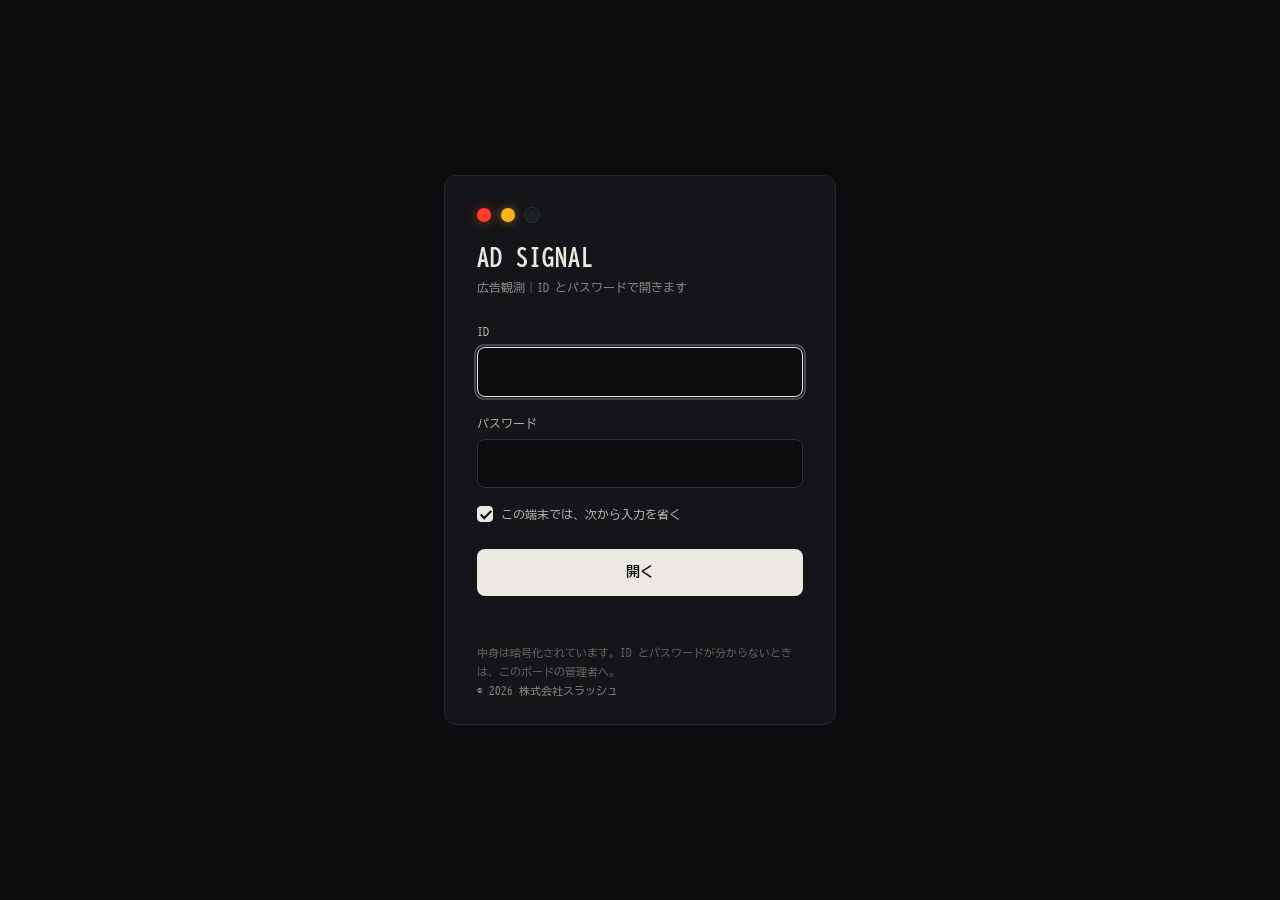
==== ad-signal/index.html @ d31908b3 "AD SIGNAL：信号を見やすく、車の写真を実物の色に - 盤の行の左に「いま」のランプを縦1列に並べた - 月ごとの点は薄めずに小さく、前年比の数字を大きく - 各画面の「この画面の信号」の数字を" ====
<!doctype html>
<html lang="ja">
<head>
<meta charset="utf-8">
<meta name="viewport" content="width=device-width,initial-scale=1,viewport-fit=cover">
<meta name="robots" content="noindex,nofollow,noarchive">
<meta name="copyright" content="© 2026 株式会社スラッシュ">
<title>AD SIGNAL 広告観測｜入口</title>
<link rel="preconnect" href="https://fonts.googleapis.com"><link rel="preconnect" href="https://fonts.gstatic.com" crossorigin>
<link href="https://fonts.googleapis.com/css2?family=BIZ+UDGothic:wght@400;700&display=swap" rel="stylesheet">
<link rel="icon" href="data:image/svg+xml,%3Csvg xmlns='http://www.w3.org/2000/svg' viewBox='0 0 32 32'%3E%3Crect width='32' height='32' rx='8' fill='%230B0C0E'/%3E%3Ccircle cx='16' cy='16' r='9' fill='%233A3936'/%3E%3C/svg%3E">
<style>
*{margin:0;padding:0;box-sizing:border-box}
html,body{max-width:100%;overflow-x:hidden}
body{min-height:100vh;min-height:100dvh;display:grid;place-items:center;padding:24px 16px;background:#0B0C0E;color:#ECE9E2;font-family:"BIZ UDGothic","Hiragino Kaku Gothic ProN","Hiragino Sans","Yu Gothic","Noto Sans JP",sans-serif;line-height:1.7;-webkit-font-smoothing:antialiased}
.card{width:100%;max-width:392px;background:#131518;border:1px solid #23262B;border-radius:12px;padding:32px 32px 24px}
.lamps{display:flex;gap:10px;align-items:center;margin-bottom:20px}
.lamp{width:14px;height:14px;border-radius:50%;background:#1C1F23;box-shadow:inset 0 1px 2px rgba(0,0,0,.5),0 0 0 1px #2C3036}
.lamp.r{background:#FF3B30;box-shadow:0 0 12px rgba(255,59,48,.6);animation:bl 1.1s ease-in-out infinite}
.lamp.y{background:#FFB21E;box-shadow:0 0 10px rgba(255,178,30,.5)}
@keyframes bl{0%,100%{opacity:1}50%{opacity:.18}}
@media (prefers-reduced-motion:reduce){.lamp.r{animation:none;outline:2px dotted #FF3B30;outline-offset:2px}}
h1{font-size:24px;font-weight:700;letter-spacing:.04em;line-height:1.3}
.sub{font-size:12px;color:#8E8B84;margin-top:4px;margin-bottom:24px}
label{display:block;font-size:12px;color:#BEBAB1;margin:16px 0 6px}
input{width:100%;background:#0B0C0E;border:1px solid #2E3238;color:#ECE9E2;font:inherit;font-size:16px;padding:10px 12px;border-radius:8px;outline:none}
input:focus-visible{border-color:#ECE9E2;outline:2px solid rgba(236,233,226,.25);outline-offset:1px}
button{width:100%;margin-top:24px;background:#ECE9E2;color:#0B0C0E;border:0;font:inherit;font-weight:700;font-size:14px;padding:12px;border-radius:8px;cursor:pointer}
button:hover{background:#fff}
button:focus-visible{outline:2px solid #ECE9E2;outline-offset:2px}
button:disabled{opacity:.6;cursor:wait}
.rm{display:flex;align-items:center;gap:8px;margin:16px 0 0;font-size:12px;color:#BEBAB1;cursor:pointer;user-select:none}
.rm input{appearance:none;-webkit-appearance:none;flex:none;width:16px;height:16px;padding:0;border:1px solid #68665F;border-radius:4px;background:transparent;position:relative;cursor:pointer}
.rm input:checked{background:#ECE9E2;border-color:#ECE9E2}
.rm input:checked::after{content:"";position:absolute;left:5px;top:1px;width:4px;height:9px;border:solid #0B0C0E;border-width:0 2px 2px 0;transform:rotate(45deg)}
.err{color:#FF6B61;font-size:12px;margin-top:12px;min-height:20px}
.err.ok{color:#BEBAB1}
.ft{font-size:11px;color:#68665F;margin-top:16px;line-height:1.7}
.ft b{color:#8E8B84;font-weight:400}
noscript{display:block;margin-top:12px;font-size:12px;color:#FFB21E}
</style>
</head>
<body>
<main class="card">
  <div class="lamps" aria-hidden="true"><span class="lamp r"></span><span class="lamp y"></span><span class="lamp"></span></div>
  <h1>AD SIGNAL</h1>
  <div class="sub">広告観測｜ID とパスワードで開きます</div>
  <form id="f" autocomplete="off">
    <label for="u">ID</label>
    <input id="u" type="text" autocomplete="username" spellcheck="false" autocapitalize="none" autocorrect="off">
    <label for="p">パスワード</label>
    <input id="p" type="password" autocomplete="current-password">
    <label class="rm" for="r"><input id="r" type="checkbox" checked>この端末では、次から入力を省く</label>
    <button id="b" type="submit">開く</button>
    <div class="err" id="e" role="alert"></div>
  </form>
  <noscript>JavaScript を有効にしてください。</noscript>
  <div class="ft">中身は暗号化されています。ID とパスワードが分からないときは、このボードの管理者へ。<br><b>© 2026 株式会社スラッシュ</b></div>
</main>
<script>
const BLOB="BPLkksTE/mm0/iTONTxrIwLGpE3grPoQBNWByUn6KuveQTvt/573K84QgcqlcaUeWOra+sEUu5aRYDRIWjuNdg4sYIIkXJBplaOg/TXxHkfq9EIIE1d8QY6o55x9GP23L0F3AI2RJCVISYRTmG3e58KD6lKN+yLyN6Knmu2ee1PcXA2Nf0ZLBEV+s3rAOGeSFtaLaCJAmZYulzpCUXHyTzLuPrQsEnCRtvMj2FCH5XCzcm6iBSWzM6/HsuS2dkVs0cAJE1Q2Mydqu8mnMyicolJLlF+EKefaSVqEesro45BLvZcckIOfq67FBd+JNTIH+MO8qX5bQuuTUnSGuo3UTdFrEqHLy9i3NMOdWnULTcjnzonyPgAs4LvtB4Z4RyrFFetp9TXTtJiE1tY7cYMW2jSv3v/EjBmm3rhE7UrBieyqZtwFIT+rDHDH4kGRW8/seLZm6c2qcxnt5w3p7d8xUlCFkFhFnbvWWGCJMgSik02cc5lvDiPTKaw4F9SBMBOzEkka3aV9ikOnTirRCVhdFY+kLr0uzFGqGLn0zP+gvAHssu5yHcUn17URgz0kN98R93ShPC6Q84nnBoFdH0L2DhlMp2H/DFfSHeNrhe9GRlUaM4EomSrfKFyvrv55jDHJJnZWoK9RbawMXGwreoYB3wZ+9kMiLacBzwfTtf2g/InyXmKlSev+wSDkjWdc3aSpTa1YvAfE6a4a1N2uOJ3JMFnQ6Mqo41opR0OklXYV2VATuLaioAyf/Phz64nrw2xpZ3vSqpFaxEN7djrHXIBtqWFTRwggnzgYcN6ohxv2zGNeK20Aol3HJMMrDBxTCMkC34MnAsr9IBJpkhQ1ynqgGVofyi+bVMiz5VRvJndFK4ng7EOiRenno1AUAbHflznHagLMVSSyMQ3PiAoSPnqi8MJZ3Asl2VqVRxkjfMee5nMIVF50L5ITi9mI/iudcVEs5UcHQA189e42idQZc9DNuUdZennUNtr82zEB1GNUxyHKHHddJRG4yT0Cp8xL+PUjJY9sMhwBt4sREPdo2wZQyGNYF7h84YEVHn5vS8osXDt5poHd27+i+GL4pb8F8qyuv+v5UajRe52fJ8gHlC3BpumiP9WsGNkuXdJTtpDlP0/vm5Nc+6bnYmbFH5RNdnVT74nA465FpiWXgDUlpEnDSsCs7EK3FGBbVtvHSqsh1M5K2fpxPVfPBPrAVu50O+o2koOviD1e4qfVTz+ghOw7XBXaN27zMEo8pceV4Lj2wnaFimbXNsb1/Uy4r57Vma6s1WRLTsEfv/w0j89yUBrP2DaW75R7mIaeu2tbK99WBnlK/bI33ApZQVp0/KmI6WmdeZzcIAbWgr0tOgVQZ+1SGSeBPmUbFyElhkyDjarjpr5EIG1CTEHtGvh6m2h4nZWqlfi7kZsF8um5hp8gLVxdMXvV1NxCQZENG00BCxzcOtsncCocnDGyU6i8rjJiTkEYbtRuWQtsfVuR4TQjH8kwGLfP7i8IadrG5CYWZCruue9eg/17HTpo4stEecM0oLtKRngB0kKbLTjI4SSqA+hTwbuHob+zOC64nmOlR7Q27l02zA6wi1x/xKEvZrOKoR2yxS6gh2m+/jU/VQXOqQAmiEYECkabn+bKJjRnRcmdYg65S0XTz/VNkHPb6mmzKiLID2GwDNaDVjdkGdrvPU/VOtuds/KrQ9UFP/Y2VlUHmJ94fGIJv0+ipztuLUWbaHOyd0gwWBH6UT57N2r0cwbIslL3V2xtPGEpcp4Z7X6cLJ7VrMspQAB8/ZsGpuf5jNYhvws+9As9KZGvL0B/2xsss0+QuAplgUYW5GESy379t68vt/ovak7jW0yoN0Ia4SttmqMlwYTbEQB2nesyFZwwPv7qnbB1ZTshxZyaCUQI/SWZ8LQY7sdP7uJhXhfmP63zy9qJ+ejDnyJXk6xB94LPkIkZCnbSCfs/IeS5Wk0zo7LDVaf7yQs9xfZlfSXMe4BsSAdE410ho+JRwjpYENsNrZMUtXMEJvEwqmPSBSkk7zmmr9SnKRiLa3Dm1XoiGLKPavwf3kpo4qKDvAOh60qizeQYCzNR/na3rL/YjXlooiSncT6IST+YGMxo6ZulmXBZoeEQ5XYrIRB68Ml6kVAiy+w45bCCBAQYWzvI1G7s085vfr+3/RkTcXeRmq0Ysbo7/pUuAYowRU/hLv/chvuiAE9Ar27sQoDdmzbkfwnYnaokS4ZpLKlq6f7+LaeH3sXYe3kRLvEpgbg9ikh4wVMQrVpNSoh7h6EVH2XSo/ok9MYo1YboC47KY9gXJlqSr/[base64]/7NkVgoEamiQGhDTitv4H3ZDJ8Qfof2jxZZlEkteUVNT/dJncf55Gt1WMvOZ4iisPB6Z6bZTT/mvv7RchM0mBmzlEoqENDryfkl+DHh42I37hJfcobbPsMjLvljAY0X6F9GEDvG7CK/102lLwNP37q/GaEdssFhYKTNK12dzJmcfjiZ3MXRAMRl4T+UxWf6RH8jFRwL1Ty+k3wBpeK1Z7B6BaBUmyfF2dvekm19BPfAwFMi8xoTf3hSScaiXqXAarJibOc2JOpdfdOSc/CycK17fUyvWGFe21cdea7YG4DdKVMBWckRqh6Z/v5KCNZl/xAzfofmvIDGL322smtwe5DRpzI6hoVIN0DvEOyq8OZfWuF3PtGLYR57grnNj7La66oOXQfllSd/oR6ofrDDngDE7cWYgmfd1/O616xJIv+8Dl6MvEO9psZZWXLCy/swtqmkKjc/fD2aH4XZolHF2c8egUxdgT3iXWYZIEneIMrONkKA35fK8Kor8ZTNuIUYwLZrlUse5xe8CL8qTwbH2YRbX9w7+/nlJ+c/ucdRZ8EUWYM8I8/wgDPpzQt4cCaKnH69kUoMT8mSw1lx30xXvFod5DoWQtgvZwdOdMA/aPJs/59VxU4Ood5Ghu+3qqGeQAzZCFD67m9nYgegV/nwTjYCMt/EfR7doxkiWil3hGAurclY8YhSq3GiCHyUp4h+NP+4XMYTlcjAIzkA07R/n0IsbCeVuSahybx2P22ou0u6cneEeGrnW9L1E2k/IpWmv9SEdOLfFvuoenNI6dLU8q0RmOnTYZOa+6/9LJjFYdB5nt48ebV3etjZYrzbfUughPvbJVRF4f1f1fIaDME5HrN3o8W7VtSz65qee9Uk2ZD8J+ZH2aq3zeF+k/fIMr+SFO5Hbb5yi3FnxY6xcIy2c2VKwYdbqL2b+PnK9kBnGR7wCHzvi8fk/[base64]/+Gv0hi3pgAKprUlrJyHrGosi2r5t4EhQzl4SH5oFKfTa5vwtL3ZxBI4x6RJgIluU4wdRFXslrbugxu57TKu2NoMJEVTJErIjTTISkMvrPQhb8UFqs/rbc1mmjovnjJmgQ+6Yz7JN0Ai2UM9bJDia7pYuVbBCu/fcA8JjKXaLITSqVW+2YyBvrFW8vCDQ8JdGXroa6ctpFgX3ivqFm+6aP2TTgjZScBOHQMG7ahDXgLMj845RDt5kG82lqWYklRJBOhozxXx0nm3/bGI4fxKTErtX7mhbeUKK5hqQWiXq3BFxWqrYfGwPN9cP70fh5h3H0YROT0i6WqF9ohU6oYsZuBU4Xrygd0jXK7W7Hx66/FUtXwSWXYCdF3bcA/deuAHxiRef5DlIOcYyC8Jfbnt4TIa/cTGc8UrssnH8a7UgPQN4RRhfjqygWPpY7uAsRSQNhp/WEyRJGso288GqQ/ors4yI+gx15meURq8NiZrLXHBz3ZrapGv3v6b8jkW/ZR4T6TNc8aRcTJyAyMjvxuf9fBu4NhpkzOSCoe+eI+NO3rvIhCFatAXaUWGG7/IzB/Xz6hXi/sDi1qHn5DlGEAq3HDh/1BxWCyP+80O1JQe4XRSmZbvyLxYiiJNl0PC82wtWGatVAHbi5yVjumvk+qCoyxu/5qZcdPEw33XvSgmSj902QqFAgg6Fa8KeySyn2pPiGyQwjIqCyg6W37BsMdLNZmVsuvc7CveO6rjeLFjQpzwv/KtW8ib+qGp8Nj32OytnX6/AHnV4Igbg6mu3mETuvb9BzSMQ5MhHaq4g/OZgWor8c4vg/vEW8auC4nkivAFsJ5tH3pYS1AeHc3kqHHAIqSVp/5sd5XJTlfsE37j9ufHnmd6mNETvIHURjyTPwvR+AjjVa3obYWYw621iKCv1iENYYQmoushSaETKHpSBf4CREDsejK7r1kXXWeLHQaQh2l3jsqEeu2mDL6KigSB4+9MlL+smTGPG4n5FARY58go2gJmDXvBnCIjzyvPd26XQuL83oJmrsqnLrv/JQ1xduNBWMh0ADptIYnQv/Mwgi8YceDUHTTEFaYM5emz0PerFjDEnCVkmTaEK8d6VKJWY1lljJ/TZiRTdBjTb7BpDY2rMResLBCsEb86VnS3F+H+bFzfWOn6pI02XW4KZQov+SWlLRBBYC7oJXjlIH0q0qK4XaHE0umAPs8y5PaZHB9JRNGY1EO1vbAKcHU/DjqW5NkKRkLeB4w8JQDCZZbkPNz9fsF2KTP1HChGPyuS3Px7W6fYTl4Ve/Tk46m0eGIEFXqklOQD9hnC1YgeY6isdmI8gaFRUswzl8FnQhbj5YbPZX/g7t+ovb+Mv8AhO6oHmMb80b8qSKHFHHIJ9+AUPRydYIzSIk57B/Rv2MujbuprExaWFJGCH74BKJAMsyCAh79IJ0FWJgponqxbPa6Ts42zR1PD8qqRpWPnSkSppKsf0eYtFZbIJNYjeSnLKcr/[base64]/wmMj9vt3zvfQiPM2XxPRVTZxkch2ZSyFgBUmGVV8qa35c8k97gTfTpWyVBtb646uWPNYYHGU/7tMk2jv+Sh56c/QPREn7sigNgr0j8TrE21YEW2RAsQcqPo2M5nrYdqEYSScWaQ3iH/TTRzjA/Ych4ZcMA1IBtiEQRdmjzhZ4Wj4JWZviqYbdfQAuNHi2V0T7F+mCzcwvPJufkK127Vda4EA7zTtjiAIbVHvTlkPH/PAqPsXp30jGIp1hvtZqnf94Yu3RTSq8wnslnTD5YUf/eNnDwouRx+lp3+qoREE6hi1GyT4JSG11ANc4URHIWOymT+ovJXHQaBLm9O3pqDR/rRRTLrLgDU4oC0238gqqryFFKQm3CIHV1OqiHxqCldKPlakODHYVRTNxozbs36ajy2JQ4zDw3KLvy6CEhvZ1KhGfcBc7YDmMJNiMU8kLJUbJT9MozmFI8dtznpPj1I7BuTL1rsqLPclpp4fhRHt5J8lhiPhOLnPb3e3WazblkAUo/BB1p4fcs/9AeM9QhSzyPQh5aqW8qnABNas0MwOdsKKbrNoEu6DzAQWxhC6UlqaUgCOIccsQiyjyGZVqDquenERx5czcASnqPe8/tu8BlOcyanVmpGVNVEslgZyp2AomYt9/5tK3goK3HUu8QW2Ke2Bf/arR/jSZd2FOCP0t3nMAZMN8fr+y1kfBNrssPjAmELJfs1D8fFhjyl3f9D7bN2PTcP+B/29UdtN4d8+wiWsSu2h7fMqjC32oaw0IF96cAoevqh/h8gXtvx/OiEIvcTN7QWtPoafa4Cbx/0KdCXv8Y6xbN0gn+bFDhvbBnBjMFc8AFUf8QSkZ+wIpoaTD5KKDNRYjIWQvL5tq1bPD3q4UUF+HdA/iYJvGe8knUE9cFHuQXCyqWxmoAN+dP/sRmzUZ6vz0RZDdf7vT7tB4DDZ3W/Zs8oJmnUHCsh8uyQ3LGykTYm+G2YhJgHFsrJ1+Ke/+ID0kK7/A3PM3rvdvHkp5m7BztSSQGe/zM5wj2pJJ6KpWXb2MIildNVKE9uIoWDm13UDgEZGhZle8b6az//pzFmkAkOSKZSCJ7amZ11BtnwL5rsa8jzzb/FCuR0UyU+Bjopi7I6NDROcnEjjpLUsl4Flslj6DURUr/+fSbpkaRZo5FDny8ZOjYUpywZmTgB/[base64]/[base64]/9Y7wOPbetT37k/EJsYG7Bqa+4w+3NuwgSetgYqIS7QHMWvrdowHiqEvH9kOilrQxCcHuOhv0DVhmsSGxJpDVK4tJWAaiUWfU0xKN4lxlt0tvkR9C//HTG9XcwETgSURPtBQpxuA3eVe0G15xEiIGOj9DIKe2TNJWkmG1jReGRroYaeGWwmdacBqyqaSuglIG9EtKPRDhm1CbPh4PnanjNUNaLBbNTl0kRwcyfbE40QIY+mVR487BapgMRqoRjdd64XXNJBU+IC7ZKlxctjvARA1GfQKavk7LHL/b9Q4kgHAnICsBAYsVMWJJUgiHII+dWJy3qXRaPo2OK4QisiWq2idFbpoFGO8ZpzUxbUG4SO9djGtVFevMTSmcrNpV5rjiRa1EaNl6keS0nmoIiQO9BGTpY6WKoe4KOEetQ6Ah/D4un8xcLB/R4ifxJw+dcLpWHcRxGm1w0Tg7Y/NeucTOSQn7g/J7oYJ1T3BkxyNu+AKqBOPu3Fk9JGDe0vM7nGmgrQdL42iExq92Nu/iVdgjjYa69dOFef+BpXVHTOHQQW/PnDAkhhd0UnzkelT3hNgUAiYaJ/ZmhM8Yd+ZYvTjU1YAfKCLwbb6O14pgsMUKkMdVa6IunyjPqe4Q16uSotTxUTE0URFWveIBAjK0kBt/6vj6CzWY3QIQxhQKq7oD4mpKWrcr2tirdYUNXhfzevVyE9Ha3/mFlrsua5OnDrqH68hIvX9lzYbN9Z3QiV0DNVNnfSRN5y+UiYT8AP9AuvN6pDSyZw4H9EnGUub9d0Ych4q9BHZ13vUoUqk4m2/53u98wABVVfKpB4nhtkSUN/BfFEciACViNdHJLX8K490BSS+n+WMffVOFIpjVlCUNl+6PCFOia3m1lIrD8zS4JX45CcjcucbOJt5JN936GbLAnSGkkqUGSPzyCdkT91smI+GWqtIVEYGSaGB5vfOQK9F+9FRAU07SdGrDsUkyVd9oBGQ8vOVOucZVQFeJTkZn2BSwqN8A2Lbp6/5hyxHH+L/v95ypRXWvJblPdh81KE2dm375/fzcPNv8J6Jo9gB1Dyc0xceCuYvKUxArQtDY3+Dz5il7UIPUqrUZJVcsfL4QeUyplLrU7BzRZNu44VLE1/w1hSiNWcYFD/sY3yX7VpG/HGPQfyWKYlwOP3U6o/Rha0n4dprvRtv8/TIhHmhQ0BoB7MJEeSTglrylEmzzEbSbwBsSe7bOUiwgSr1J/[base64]/hLWvY/[base64]/46JSLP73rsm94Z3Qi9cnDDlEF0TUqEqs0gAauin30BNmLcj7LP5ZI2VDjjPsKd1ZdHDF0lJYFwzrgDrFgKuMIWtXERbJ1xZJV+V4ylPhpkY07+nCFnUXLR/C8nNzn6mhclEH3VQODA8PCxbU0vjQacAO5vnJrEY9jerbX38nMsCx1y1OZkJ2+TKDzXmIAJHhad9a+GSdy3/Epc4KJhMMTAJ1Y+pCg37BrC3GZ1tz8R8Xp7snjdT6KRD+FiKYNT9GwDBboopZfkWqAibFX6FAY+u8D/[base64]/Ix/zfAnZEOlNZ1ixToLQZxNpPB813/PTdglBHpe8HMXaAazZTYpIeSghLbqWKsch0qiSiqoyE1UofTk/3aKNeyAzjHSVCxBqcECf6IvgmysMEpxKI9R13+UIT40AlcjYPe0M+ifSv1XLz5w67EkYivRV3CFUcsgqMxfjSDCTeHoH0Lx0bC7z/N4EjHimx2azmy64h2dEefQ/EJHi2zngYO5WRPvgSlj0ynyZKY5n3BwJFqGvMr/FiiG65G+U2zBSL2Gq/pcdYCXYrQiDfpPWqDIGQ8+FPqDmixzXJsNfQ77wr0yti080Cs6ICwBJYDkej5OXUc3f8uWEeY3LyyAR8f+bhP1LdYxWi6k/ypHkL2ilLoMCNmHkBk473Bd/xbbxlzvlIq+deSv/dH+LRDe9WvWRK7Ta6jX4EP09ZFanWZF/RT5VT+ZbuxehAeayQhFYNTSmwhQYL+Zlm24RmXChlMzhjzcGQzmrtRQAN7pmBWwIN/hZlj9QonAF/DCz6f4A0D7b2E/IGhQstQCIku8Ahttu4mHgYJKRRQ56oNNZAKYvFZEOFRJljaV1OMFxFxaEeuPumaouny8Qn6LG7i/IdQgmShz0EtAPglFFm0yhPS8CO7+I+H/[base64]/Fv5EAT1PJH/qHmUUvxUYlbNOEHOAKQQuZ+hv6xjSpCb0rVY9pl2wEFaOiWifAP9+aOFQPuWaf1KMhyyBQvC609izaFb7IgjOoU6/Vp8JdLMTEoGnjik0Tv8NfuLutShARTl7h0eM7qYcl9F8shRs1rEymbImYB/ZEyunFXve8zZeCXRyanVWIwduk2Y7zWRJj6M6Xj4bUJeoan3UHGWOTXUJeZbvlTk+lbNWJR8fDiba1z/CCW157plQPiBYNinjYCkSBYBcq2KWneKNBlI/s92xZscGcD7y6Du+wZJJhIdWg9LKNhagoAiHMKpy7/0LwEkmIUHxjBt06/EaV+CQByp1I0LDVB+pHUr3OHaeDm2xmWpPsHDRj4Dz67NBHnsCA3sVlo3CZfuflNEg0oKkT612O7gj24MWAar1s/CiBNJcsjP/FEeBvyASxIN2DV/cxBYxN8gR63riFxMsK4Vrq7K+bzpKr4llvrRqEbE53hoNrtSsKCxNUm1fnvkLypMKGjkX1u/QzuDD+TaPADQFHc/pl8gbqu1SJBvyqflUKLJqmWsQme1YizpaxKi+0Nki2Njn+nyqgl/f/1Wwz61txAZCJC+1zAWRlNFeBkPeBaB1AEhjPxY4x6nOO8XvmMAmmRwECFMtyBv6izc/I9n8hWbNJi/eFv2Z7h8IDqomJpYjmYZhQWUqKz+D4Wg/x7qijNku42dxbRT8kzBXSnvO7hipnUPYhVSknpTq65BHXPiVxjRZnboh3K7sGxtWI1EcVS9qNQAfNnOXbg51Lhx5kVDhw9tV4ckQI8aQeyta3OvBkq8qHRZvtYwBLAmFObOWwfihlXJCWKcyr2KY1YFdtvC3d4rJAIjHd5acd5rBla3bZQt1QS0GMiEX+/mFnLsRoMTJbNURl/2S4UUehptFMi6+uugavHyV0Tsyh2GhgmaBH+ySrfkQlR0lXcQeSibj9JP/rRJa/5OhswqwtxekHMem/SLfY0qWXxlxwDTobcQ0V0/8R83zI4KEOQXG+5BKJnQG5cN8OO99OiGxTV0pp2Cmk+kM78afKQBYZJQmgLCqJpI2g4g7WScWN8UEMn6nD5eGR7SjwT06F3mNS4WV01CYtMvnPBWrCLJ7aJAMjCjsYPbw/ucTTC1Gs4nIcK4EKTo7zEnuYcZ9K9cmlgXiIX329zDxWU0nWQ9ESGCZLadkMUj/Sw5lT3CTmA4ZHdwbtR/18as64rKuhgaBDBku8CY2P3VQTmEklZ8hC+wpWGFBDa/cKBJ99btW9yOLeLGkrRxj6xzIZJY9bI6B2ni9ZcetHBOtPdoSi4dE2tatfB6HXc+0edM/sqVg4W0JohtjoAfJ5Yrhx/OU6O05iHKgGmZqulvB4fq85iV3TXSO/0/lbajTiYaIMO1oxfzIxY/8mtSlsfO6ysX1WsO9LJdEZhtqxgeHZdNM2ur4ylvydHdptEQaCMfIvVZvu8L8+nrVs6NOEepurezXkLbDqjlkRz5VNmGBdtsFOq6BkdUY/Da1u3cQk1G4DHpku2nbl1h2zJvNMQuFKd4j9sK0C4Mud0EbqcQmZ93QUqnLRDCC+auNL8Ft+/3zh15BeML84L14s3tMJekMz7p+JqdBI232O2gHMIXeSK+4WMo6HPS3c0MtI5rbUVxmqZFx5thuHfyB1C7t6MTG4qjbdxgfMYhfXAjwKuFnfjbsOKIiZSRnv/z5uOzWykhll3GFw7gzH3Bqxq+9kg0j4zHInef4/mzb3CvxHpMctF76CFFvyBReLVJKcXJqOZT+JB7ETgciZEjXhq2G+I6tj434t1RAyQOpAstcLekYZ54HW2d9GVL9DS/U0eW4pFYDHx2cns5aEpJktf4cFCU/drOfso0+sH6JPBKWgb4gpR8pxXDvX/pQZWNDNdHnctKC3pOzQSaencWuLKhOlg4S9uw9YIcNQsx5gTxn3KaRDexPj8fJafuqDHiXJhqHbbgg09lSaCF5MCwTwqm1wZxYSJ07zNrLWuMhludGpKEg21zOkwLCz/wwffvmMlWXivLg7chI28NEtNknxu6NjJq715LoTx9S+I1djORL87/k4K3JwCiEVMt/75OxbVRHxo0FsWqn4Eo7Hd/Zehih/dZAVkRzSKYilSkKzi1c7F2F9HJxnVpltwmu5T4BsT9rWojHtwuXr4qB1eb/ZcoOF6Hv+PskYG++HGUi0BqbxNvzMGvH0nsNhyYXjWf61PqOltxeY1QG0JTcDanyDd+bnOR6zor7nJ7mnBBFr5PZfzcXC6dozHidMxh5ClwchkeOHgl5Jctmr/1LfOjkhPTMZUsETtgCm75jGvKwmvA1aeygOs5M4PAZjftuq/aALKpT3HHBt0taMEyCxt3/wE4tc/GsHNR3SgKfJo+WbRSQ660FsyrPUMTVYaE1ge8cOVRg1bXij5+GMeY/2WVZD6cpTmYBIMuM0UkDDy8u2jqiJ3ejkhLw3aIuHZKp655rrNUxW7gPP58+YnWQZ+orh3tPZ5sn4/eQBvkhsqUPM5Hf/+bdW/HqojQo5XsoPe28f+cOBHH8sx/GvvPLzYjSFiYcwmJsxWiMFtkFaIvwIITfvx22KRzlE9RScmvcHw6/n5qAEVjSFklQETPIeBlmpcOWG3b5zWl34VqECmHMCMmgMspPbSHJ7s0cc7BahuMRBBliM3Tv3Zwht2ukh0qR06DzmJCIGF6SYgqdiL2jdinWXDz57q3wtcEpUY8LVd+NLmc4DKGOhJvNwM0T0oHjq63O5/XYokkTgYMYgE0SMyQYiglknQYKg5i5+EYoQjp/AfS5eQ5ECyr25J+bOtSvxz83CNGwEF0XOxOBk35SQbFI2Ci8yIRblnsvEPkTFfHyJ5Y5ADcBohjgeCU4XJz6dNTbwkoirpPQKkMoDwhQ/P1/m2n6cR8rSQAR27aC4FeETbyB4riPyAZc0AI2seO78TNhxi+Ms8fGA+a/aB9T+s6fGZ262OXn2rnxMa0VYYGy0w8L9jwHdTLl5qI1h1aPJiTT5fUc6s8iwUdr0s/Oq16keBmGsN2Ii2vi4E1cIATA1gIOZXtkJ6zZ6EjikZJK4TQnczhvSarrjQF3mt95xnoVAR2OlY7eNDajH8mf+iB9a0W8J0ojj2StbfyHo35iHsO7Mwk1VAvF97/lMHbjN9sX7WFUXcpxOYIApzGFDhxDDEJnGdS7kjnTjzTL2P1Y+IoT/vrlgm40UVPWVLMpMTq8WsWkBA8bvwQoi16t1E16iLxObAuhESJFTT3GvxA3CC3E4LXoFDifHX71rtjV4l3sSUpnHi6nP6tBcf9MM3lwqlD54uBnOHanFKLeJBi8ouaGf+d8vr01a/[base64]/ktV8dxzf9Y61RkEv98g1e+ZHFhUDztghUxpmhXITeQ3z4FzRSj1z28ZXSnkJQ6MiVFk1fKDj26aQs27P+aFpKeHhfcGka0s+c6jrVuIU7/gEtB8pUztreR8mtVrlewCUpHy0UTLpqoXH15Tnm444gC5tu3RYVBf8ayhJhMhCcfPgYHXz5AnMDyQVskFy82ngo1T4kwzHywofSmnwJ5Iy/5ldiNNMJN65tx+q30uUbxk/qZBzONa+EPtE0aLn2iHE2+D5QtdIDy9tZTO9NeBHrBNG1n+KR4n9QKebT3t3Bc5K/KZLs9ejQTGIszFtl692gdaRMPL4Mhvyltv/vHnqB8HHXIfssoDoSWP87oJKR2rQJRjkwt+HPVcF6lMzaJn2cPnRngXcFe/Wgb8gi5HXEIOCKAB2LW6XK26BHsvBRbUXTCW0V2ym9QAe52/I/ydAT1p4MFiPevUvBLNicXLm94NOXOifYFUuO+9A//tNUXEfSJE7RzZtw8fmHp6/Y2vzkPI1sO+fyYEG1n65swfK5+ZxYkxx4o+SbL7tBJyESpKlc2GIY7DIMp2ZzY81y+0tAcKQM9Y8MTcd3BE6fjJvfPa72dI3L+SgCWf9n4Y0DdyO+nXLwHK/VsLY0JbqeZvgKpJNtc4rye+cLpoI/ig/e4X+z3qrBM88byEc06fDYD2qL0mW+NfhverQP9WjvvKCF0r6/ll9ncWZejDbn1cQ2Jc5TmKPtCwfDrDF101UMO23MXh/TFYvuJzKP9GWGbS3if9FiGKVXIAwmoFrmzQVakTg86satRb5+4KN5WUQ6RPlxaYB6yWb2hGqJw2b6DNHi73bFd4PevABWrpP1w7SswVaKAN/gtK1slWC/aYj7GznNRi76uUPOaKUjXRTv2moePJBRDdAVYFtR+DZfNKFHq0BQkLcxfZbAQsHKImgcm8wHUD3f4GZqtTbgB9G2tLe8ysKnq8JEW1Q1Y7tefwhpUTfWvLDrax1PkquW6Ntw3Wet+g/4NIpId6b8/zXAazmWS18VCtV5c9aVXgkEn9H7iWXYyBbS6K8eSB8CvnOA3K7CLesUmSaBrm4aCclOufkY+hhzndI2hvqeEAYC3/w4OnFItpI68xh1LQ9Ne1Cv+LjT/KoTJ14rwEIBzjslBS6a8/U1yLiONabNseJ2TN7Px7A3WpLVn7nGjqvHNUJRE0esToHR1Y/TbKlR6OkXmq5wxDQzrr3QABO0pmPRNeUegripjt+6GPNldqZELSdS/XlQNxnb6GneNMvbawa+VdhSsQEyJ1tJljCkRUoSKssVTMWqZgUTJTrVhnkdVa3JocpqH8zcLLqRL+jnzlphLvM7ZQJAkk2b5NqNA3SfkcK6SZVAzqKyPrYNei4YqkLw1XDvhauSyZnbauv8RniZBK8vks4DyYctxOHTP82/jlFKycPiJ8oYNZl0b4fXnngG7Q/XvMgMBjYMjJwI649B7v8tLuWh2lWKU9B4KbLpbNBzBA3n3UBPekjtSxQOdc5YONIgQ5hwtnFrAYDtJnA9sqoWM3jC7DkmuP+vPa5QvFWTiC+VJ/7oyWeoyX9VlPS4R3egwEZHpYAJqRpgVUf04ds/Tk96Dn+bvKefwG2N59HYR5DNeijni9w2uR+kxrPFKuhKPFqKbMqoVyqeJWa/Vk4yUU48wYpDJf5W/kODOBz+uMoPUTMvgc4/RyQDoTwnu849Nuigsl7kG38EAJ+Zya8eqIbz+/GBRyD+zw+yFVFGR4tCUaI0thgbOKLi11b3AmE0nGqyviA9yrJv6290Z/[base64]/8Dnsq9IsyORt+cvuosSRPJ+/uIlK8sVCEuBoPfolJKzXAHni40usGl6yE1ARqM2fZxIzwOLIwIjhxIwCdMZkbl44DtOPYcWhzCjJgDfiPGJtJJpj89xNqyL2+C0a5/R2zQrCcDUhl1aRpeMJZMM8r56HESJvHQZDwcSkNu/hL2kzgAx0tj2+NAnmWoK+WuGZGLEQXCtu3Ea7Q0+R5By0qgalfe6J6j+gHdw4ILisw/8pAA4OPqFSnnlVsl1XMjjdtZF0r7VzugARiZwORS5q775+XaYW+vRU/x33keaoQydVuoS5cJ4scyczXQ/Bq8Tuq4pvu9DzGRQ9uEPAIdmNNlM0m8nvMF1cbVCe62b4y2mRzOrUaIZLZO12vtq6ChUjUsJmP7U74BFXf6tl09la9ByusVRypI9vnYyMkukeT81XzFvuRgOz34/Gzykb097sB20imVwdqHWEwGPRTx1yfa3boOL//+mSQ8j84eFQXTQ1xHvi8CxfI6KLEXkLXEBqAYYqi0TSY9Q6nOyBCwIomkdQW0icEjKa0okqK6sPRiAX5Vs9PvGQPmPbrNZMcU6MAPjk1CT8zKkD8Gkn2PzuqF2zjUyWBDUvSvwnI4c/KLSBddOkevhqMUVZPqGUhO6lhmTJpqxvbI0y0q5sCoBCO92EJ8iu+/MTuGPR/UIaPlJhkDMnoZDACV4lEmc6XtXJwP/6UMV3CJnKkCpM1j/VIkF4iezHeOL7cX89/5I95/R7fQa7mBq2f8XPVXA7K6K6uHv7Xg8gYNr6T4Xif56z0P5QnmaPSnHm/jqrn3Jdcc37lmtaO4CYkIeVT1zBHZS6myw0hgsnqj27hLpskY7vWwVp/2951wczxtH9Mp0qjCjqxvQx1FiCpKAVGMNXy0RDsAhCvcMkN8mjfONX56qguSPx9evLoEhr00j4e0vQmceEGJGXA7xDQ2he2uwUH/Ga9pH7LK+AtZXt2ujkRL5OJfbgvUN1/Hf6G0Xq0pAVMsQsQshMw7O/gt5cA+1mK7xqvzhy/QHvUkd9bEPExY7lT7MfWXj59hH4rnmatbsHiiKNDeTy6QEN0dO1d35noqXL5xbeMrtS0nyg/NQX7F+FYO8myrFiCFlWMphoQUX7IUsd10B8qn+J6UnD2av17AG+qop19Xh12bYmmn3YwFo4jtgOhVjp1GTDzS+KOLrjJq2ooCLo6eL6dDpPDl1WRwVRrEKJGF4cYLLEokB5Zo6+FwhB5UrzXVZVffGdI/peorpZGZmJ8hmrwl3Jf4c3uJx02GZwYGhrrGgy79JCIOwXf9sqVyAeRhnzSgay1BSh421CL8EJJA/gTZDvUMHYplMW/wEQP9bnlem2VxfLXTzXSJSKI56lvcJWP4uV0bCfAy4Op5zSe7B9vpBAC5R0N9Rha/jZ619jbBgvvqv2/z0McMeuWAOrf9JOJijwhySNUJSZIkknJjecNE1jBL9J0/VBsxYTvmvXc2sryDIFtlzBz6PIyxCKwZfyFVUlA9h5onEGm0c6io9eTNPwUVMShg4xMD4ly6SvQ6zIdLM2hCenWVx2/r1xPDpC6F/BJ1JYpgQgInP7LyKZyYR6ntmCTawN0ElETJGUV0gRpNM8fgYCL6uMHFhiwc+nLLlly2dZ6+sDkZ1Fs8zSVYWKWBkI1ZYev+xdMKmFyx6m+JrzU8++kQHWJ9P7fMLdM/zUHVTxO/oqb7g8YgwpALNKJ3ojAJdqcDd5AckO3ISzc7Cx2m2/NZvaFnjZIvAXueo89qaIH5Jm0okIw3UgThhS7z1A3AAKA8RlHftRYis2j0kpVSQ+9b4H8WVHs4aDMhP+JIDtVHiOG3qSbfDAGX2cVcM4ppEg4cg2qdy+QYj30RBXLQKeU/wTalaZz62aRNzccPRBOw+9Dntsu4hByEXKEsrrzJGUhEyuhHCztMIm9JQbPoV0xieTNdV0bQLhKLcUrV3ULOg6jKfAHQfccm9pXPy8Ykt9e/4B4lxClmXuC3D0Nv/qABv19aKM2oygNg+vMX7UJbiOqhOAlvc7MwvT7yxyz5oIw+RPMK/0GkcfKZpARPEoiRicAwL+K7pcvdrKY5iYfB/iA8or1qG4fLfzdINmNjeUy+xnJWkBzHwEVAkiCwlXTOMtYISM7u+d1uwxkIhqlfZJDfN9faWX6Xy9o2NeAxUwJZ4qv6sAJPw2XT2JGG8/bqVjp/paC0+9sGO+OOqdtvUvMuIom9QcW7AaykYyVmQ86Ow7mfe24iD1f6UkuSwGnDd0pl5Sew5abBexkJ7hk0tA0cNy4Ap+KqHvR9vvXNJZPlO09zxu552RrY38WDlpYRKWvYwUNEUIFLgxdve6S+jJUklOrFRGv21tdBz4FuCWbw/72MHoTQXkrPJn1vVm91H2nqctATYikRYBuG0D+BM0aYZdxtQv0/wP+3fzz7ICSbdHHPs3gODFpR03Rrr4xOne7Br4qJ7vdu8E1seALHRaJl7Vo1jU0u/GvVVoAUF5tJWNMY2aElMcVMDDU/Wt93J1tMu5ZpaFaK62lkKQdga+PXtmGBe0ZtQOrNEeAyTxyM72BbrHXtiQBWbWo13CGoi2fdFwBWUBXKSMBvJQnwjZnjeIMxSyJG+D9RxXwm3/OrGOQKF/3rvcdyCqQVQT4mAMjecZZmnv21BQtZVc1ozxAILFwjGGvQnVKxb17AD7HenA3LaIwRFACiKKONacFpkYLOZE3O+ztx68YTTNsJuzLQklLnqhbr+mIczEittUj5rBjg1Kg434Iadz/ffVoJ/sKPHol9wkUnsETJieyFzpSTm5Qa+lYfHKTjh/kV78kxgUgE7hQJDkuvRpiWXgZP/DwKS5zZ7haHBsZdLtM99xi4S4vTS0VTjXzvC1eRNXXdduaPinGHiPuwFCw0aH4XmRzx/2H83P/6nq8ntyHN8buxG715mH9DlJQK6cMoHWfGVwrZl+UVrW0tNymlC5zIL0YYeProdrCv25DnUoBwgkYpOmQ3u4yAx6YrjWMAeHeVp7qNF9aMWvPLzRsk4MIKV3lIhRQ+kjb46uO+lFHrqaO9g0ls45bajcq3LiJNdgznBxjdNd/[base64]/eAjDPFPtOtwH0nNbbqXSGJ0EvFzmeS0XWssNcWMFNvimkgLcQIHUoOQmecOgbcu0UkZR7VyuVgM5V13UcAlHs9sqrUKl+KNI9N6BMa+w0k8QNWWlyxkE/1o9lRUf1nStf7A7uP0tt1+ueqndw27ToxnkTx8YWVaIV5XkpfLWXtTvF8Wamtaw+ZY8TQHU1u8diQY0iFfPS2uhodBSYREoM4IWmDZo/EzfTWmCeL137CWEWOJ1VxL+mv5T7TMxyxAuxNJFK1f+yjdTDKyuH0ClYe6Cmf/16ctzQH0xYoL2OS0KhZ8IquUQEmMbad4eYA0S0e8XzdSnnmX+mxM/fGMxAcu5ZepgrQBHvVrouYkuaTh/sFRmUlUuNEy/MJ+MBR2mkxGwUICuj3QkTs6l+Cy+a/GBk+7xs5j1gLTIcoierOv7RSITLGgm7WnHtFm/JLdhSmTR+OHPYyrrTL4zNoLuzFRfi6Td4S27iBQerPLpZgHAsU0PoCNGgEakRx0xSXd+pngQqsGv7c2uGPUXrWwxB/ywKvFFRVO7Iu8cj/7O8C/6TVkriqGtiTkZqmAAm8nficFD7vtT7JvjbAtRc5i1RWzLjuJBFhfmVpNrwRVBsAGaFUzXi4gIC4NIxb2oLVEj+yNMd9/dOFIGeKMOGwhPhfZitkl8WG4ZBU6zBxadbqNsrxNMwyi/k8s7mxF/2N+6PghwAuUaQYPopNqit8LKx8a6UakCT8/JQ541FCwVx9L7WcBtBjVJi6+A0YFb1a+0RK4xAbhAj5C/6BkXDXobTOT/nNqd5XTos6aqRzSzF9pJ4uF4QLNWtLTJFimeFNtMKcy81R7Jr3OViL8ivms2VIkjBf6hgvWNf1GQTD2VhdoaE5NSHRZJFs2DX72WMas3fhe2xVgRQaoK4xCqAyl4EWZRq6b2rz+CeMI61wO3uE8LzNFKdJX+NphltiZr7ik/mCZbmQx7ooi/aVf5cKSmgiB9DwyqH57804xWWdgtIjVqSsxpqHswaO4mLdGZvPImTajMfvDBcF852LbwtxDB+Dpyg0DiStMISnP5SDLbxfdcY8jk+8SFM4veDA5ri4JbEsjQ/SYk/IeanbQLt7195dqIJabJzne1RMuS8r+jVC6G2IGo0ZGJT9vPbhpEGZboyAu6NwrLQmFchRBsPKKJm2vBl/ennNTZo/2J8o0Qp1cvWPr1u/Xo/W+CpaAoCF3KZfaFmRia1QvlfULCLQcdHRgKX8aZAV4oDGX0B8DcsweP76QbOMTi3K4sZUJIK9j4zSOZP/1xakxUl7dxv1utUKUttEvkjpUn0GcrhyZuT5fG6y6qArdE58WSJ+ZyTyX7Vrh1V4Z2AIDzQUDS8ezfLYgy42eWk1RXvt4BPIB097PdaX88WZ9fkZ1ag18LJeGhtd/PipuO52oBQcAQdyp9YbPebC1FiFaH3uNIrIzZxmIrp2A+QX4QsgIADWyk07L376YZNYF97Zd8ipwgrfPcq+yQ/HWBtxrcEnFnO5KSNwqgLkzImjUZ++AimPF8WScfUAcFmqxxYd56+cK9Y+awIMk3arMpGx+vuQ/st755m9hA4IiTvkpTm4khTe/paAvDImgH5DSjANTyQREVuq9Stu++yZdiPNX+L2wZ962ZNYg+rAbJJJumzNbQ8bixfdcj++9/8aj7Vo/bRzJyphI+gaLDs0628Lq/dzw5uNvAXSVr2vfm/tkEcbgd0aSgE9fjcdwe3KDUJ0fRg6lseP0H0+1a0QI1E1oq1uYHSjpsOTXsd3V4ql0LRduV5ssCSejhZcIceSlbn00XAf75Eq9Eb9KQhL9JxgU93oDbl7ugXHSgF9btFZScOVy1f40Tr8OZSvubqKRuiOIgGJCeojI3bv9kW9x/DIA2PpbO7FoibVnp5M5J29f0WUtP27KURIw5ahnAdcRvzDep0NijtO5/uBqwjDHVyyjWJmnCQLDbWiferk172gite0tzQXVHIlO+eJPW5r2n9dIbbWdL3nZlai0sAa2fogI5F4XLqHXA3Wq9Ay5Rq/[base64]/SDHkcKr8UVxhWcnr42+5DBBXNc5yiquPxsmp8mcpfLNtpH/F31C0TffRA228HbTodwPFxksTvsCtzmbEiDHT/koClhyDQfJ6CMcyE3OgwG/H8v7UQjtlCVuQF+n8sUTLUhf/Fo4mKsYy5blhx4o9pJCD/kIBTXE4WGm4ACospNGAy2XSVUz9nKSXQ5dU7O9YbN0f0SKag9O+dN6FDV74wr9C+0vf4s/t9STk0rZxZ6zsz9zbwQfM7OsFpvGV360HqQV3XHGN4aF0+CrU8hB60o8OHw7/ZRi8Ft1xptM3AfDN3gXXFliEKq/V/AMLigBTEEk2xN0rJdGxGerV1vIAh2efYC0CKnVgzQux39C9PtOqIiQCdVwhEbSF1SlKi1tE7SvlWi/iAeyYnHrZdKS1CB4Fh78hiOU7lm4PpISoQYUWFDmqP5OQww2EAxn7Qpw8myldA8FtKmPbiZem2EvNmFhWpEXyIFELLZlKMbXWmbAL1WUtRh6TQa1QN8Np+LN7IlfFpDwv91wnx+rn1Qwq+H9lje0FZ+gO/IN6LiNhDNhizd/BzOfq8KKGh51LRO3eQor5NJx+XtISbuR8Olaj+5cWa6ZYP+FaoT59nd+DnJzWEXkbc3CJ6A7clJPUSpQXl+8CeH67APp2Wk/Xshd5ItkZ5sJqs3bnEd7ERQp/tdOus1bt+TysC3NAnhN1M4XAPNkPg7xqhRL6uL27OWqwJx88cwejhsN1UJtxUCXjAeDDj52sXY4ydS0mZobWYLOmLklmoZ9rE75eiwzPFtcJx5cohpYImm+Tgq6Y87tSFqmMnIx55Ij+mWl9MQORvGc1W5vmF6V2/s9An7Qea+HOc7xvz7P2mErE9BQi7hipO1gnxgNJ26QJAQxPAZ3JrBsKrBwfxVBxqPwNBtBzbK0OC1rDroaMP0cBoD3lzv6HWiAQlBUQrCFTqO47vM69IggJJjMTIpICgCQw9+UdbyeqdpAKjRUZo29IDYtnDNSLjjQacZVulfO9o291U/hxX5LNUbkub9kVS2lyB3d5lNHghkPmZ/[base64]/rzlATrJIc8zK3qJgXgDj6aPuYaZeQGZb3B32++QfNVzUdNVb+/NkGzHl9APolXE8eselq7voSVryfoZ1yB72706ZIn8oRKxJvr9WmB8y81izorwEfEY6OS23GWorGuCa3VmxcJAzL8JVhtiVLfctsFWsd2S2x6L3xtduyMuR1mKycQ8hMfth96ih3JyiJILOiR55in65pGmR0Yt9ZtXsJzE2JA97/2iYUTfXvwHb9NGxhOJP7SmKjrnLdbzidqRDbTKpy529bBz5FygbrCAbjI49UG4zet0BOif1CZu/ZFm0uVop6bY47RvoUYVkFbhVdmfQE6GSwDP7d+TqbrQ3kPMIGRtDa79aXfkJIGiWtChi/Al+QlhWyWf5zxtAMBLWpIto8Ef4PkjoaGkj20vz6k2ydmr5oloz2MRrFxojDZbRFc9fSWbUsc39LzmS8aZuZBW1uWseYdAQzvSMdK2A43fkpwSq70uiR3I9Jlf8/RmnHrK6skRfGgC4MyJZSBBXBthMQd/AzBejjyA2CpYlVEvUTgOtUA25iIv9Vrg7+IgF9wgXvtJi+eejCip0b/UK+J3Ko+GrsYHRXgtkzbUOITueKw8a0wRGAxCU8FSEyFdwucYlcdf9gxmj43XyqN+/k3ItSAbae6Cs7T2mBIwhREYeibEOypnpFN4oESXnb8h3xPQDheQll6CIfHdSBamC+FI87WN+CMWDaYkCFnIVkHg74btlrRLAE2htfYyYoUbwI/EtENewBhqFwFhMzNRzHWxpiBVl0aOBaVxhOJbQldWtymv9PqgeuAiGd5HPw1CPYhHrcuxgOQ7oVJoKMFK6zrgyHPtnDmCe7XwIh4UdD94kmcPB8kiHGK/VgOStHSvkNA9P+OrArUpsocR22NWdgoLo93gtZXbPcTbCrxdNkdl57u3AL8lGMdcHLnKI9kgttyg2+oLPNLw5l7mDnXn7q0TVnD1TT1gfZ7D6riVvwh4pEFIV22szpUkkmUmTrJdBvJQ7lqJXIdkpuTNGyQNt2taJkkPKpJKSAE2zaRh90Wl4PL8wHKfy2/Z1sigFwJgKdmi+GYJS5BfhbKGQjFc+F23/IfU/nwslznjFKyuIvrFr7s41vueYhjA7qX06CpnbWxAo1gI/NoOezUI/iP7xu44KS9FjdSUH2+ttyrDPf1SBZCYrhI5yCY6Qid8Vu64iGk4I+y1sj2auFNhqMaHRuRKHCb8KHPyTm6o88CoBJm6pc/HFBATanMuBTNjqgT84qRqJ84pQBGj+2mMlGCd9Lsrgp20rkUYIQOLDvmRIJBOwjm73C3sxG7/fzPHEeSstmZTWj4IjT1kvqlJVxMIMfsvn/CIRgXG+o6RF1tH/esDNFRWEkViBTHeZFlZ6s257xvgS7cxs2cp8UoHaYltfOVB3AVlWDQLtCmJmvk/jSNPd7lxmVoHfJ/jG9BJmiQe9eRaPPJ3ZIIxhatShG1u3Zhxa5YjZacmESIH6PkLUxQYffVf5M2Q/welSt7Z39faL3JeYxD0c8jcu/jpeOyqmTdBNSLoBXxESzw75U8HtVV+MT34Zd3JXXAvYQI8tEYikVajnQ9YZiJmuQv8qeGB6yMcSzla1bcKwu7qKRx7Se4q82plqShMKuctmRO/AlkdPiByYr8+ZJofVU3hlp3fciyoUPbMzUrzzzquZEGlPyDmCKxsEliFMrrYvug0G1oY74Q2aqxtXrMjnYKcf4cp+Q+0bbXW4voP/xsy1DtvJ0g9K1lnr7hkey2QmflsrDkvYX9bqYtAJSENi05oPezX42dCXWejmIFby4KzsObedbOFNxer0xLino9DJk5PyAQZsZkuajzk95osxgaEK01nAajIE7YtJSbR4kNDkmUxKBh0+56Zu0KQxfOnV78movh/hDEWUHmMZBcaa9jyw702FelEemf1Rn33Ts1rJi4x7QUHsIABQ6TC0O5EwsjAd3lap/HwYAPK5eoBoEZCztvu6eS9BDW/TvbhBPwlClBeaoYlyiljLB5jz5ZKd6jDQ8PBSMC+Bc4a5simrtWGx05xC3NLDPP18XkvPkrpcjkMaoASdUOiFTzPbNxykY9i5DjshBVgBBlylqO2+1Kory1hTSTSpfDma78x3xa3D6ygf4tR8xSiPal7mSoyCAwqhjwJUAVxdILMmQgubkW22reG+o6++k+BFCNiK2l/KyI9JKpEc/V8ekhWJtp1CIF8V14UqWj31fck7ddTIFbT6N20HcutaKB0FlWw90QbIe/xERIeiw8K6cEOyTFJ3ILwwaFlbDHg6G5qrWoJJwgU8WyPJWosVC56fbmWx+3MKjh4KtokTf5CEkNFhoLbHl/n+Vu3sWw6YzI5w6LsiGHzLTxGOcdLRyXT3T0vZLCMewX9ARTY/DIyTy2KDc0K0QMzJHvIxt2BbWYgacrhQTVwoP1Ail591jXEOVZ2L3nKTj/gbcrq3Tr6W5eMd5IIodNXbY04dNpc+L9lcmesU81s39gchP7oM5zt0BG5rC4XQR+NQjaPyFQwFj8pslNV+qcmB2d6rzUvZsW1/17UcqS39EaraTWwxgljLsrjvwJQciSjzkFZ/dW7EZ2c287mJpaw30HH4hIlEiSptjtxRDa0m+W/wdGWuhdp4rDF0b1LopgT/JV6JhRVaXLHmvhH2xgxi0EUC0ukObaHVx1vdLXLrlZo/M0u0Q+dmFY/+8HXbeFsfpuFn9XLCqzNT/2JHyhpyiUiV7zYfi0K6JsJqKj+MMsRWsEDsgYH2tZi+yF8IXO1FqMOQtkNNhX06Evv8Vc8/7j7Lg2QGVKjLSmosV7Uou2lq0ac7Uu0W5RLD/CN32traUmmesMcsXPdtnUoTNy7p2XPHZR0JRd2vYe/z7IHYVh2sNvD8T7ihdoqZNYoch77MJhzQgzfQ2UZfSrRJWu8H34mVukIEwP4ziXI0TL/xql78DDLm3D74AGrD/JgLSY1lJABgUVDL7Q1zqpfRVt/DTrlERQMf4+rdION8S9WUlQXhc07/9PkGuuOxdynkX/dABVDI04s/9lfem+K+W3UXBGOTYKbLUti4dlk+2Od5Y61gduChbnqIaG2CRYrU3JArc9CsumWeDmIpNBbLQcwWRr0WRGu1SYNH6eG4st9jIdWcgFcWKu6XkCSNFzh1bEze/xwfWzEVNg4QPXC/XcePHYsVDjtUORvu9jbMzg/1S5HcT7sl+KSUQE97KWw9teg0TmmnqL1BGoveKH7wDj+y97bEriWorHJkzWF17FbAiDgpxN0lKI37Wgvu2jlUWKpnaYz1E77kQcASQDqg1XOz60jnmzxHPDujNM5UOVDNvl+logMqr1uEvs7oWohhCMEG4JE5Fwr7IwK0PNzN8D4S6bYYLpFkhMxsnmiib5/gZAR8Jc5Jhzbxam2PgTM7/pYA6TjWWal6i31G8/IhTS+Y4t2LP//jtlLqGIfBRZvBvLw9Np9FNtyUIWDaswGo93Ljtk1R+gCiaNXmaajUUbn2BGtCn1Zf9/O9n3I+Q7R8StLIr0585gnxPnhpGPaxOOC8gaBGWhuW3z5dZxXQFHV5pbDPmJT9TGSccMIC+eBq/Nn0/mdkOuqRnJZAMv9cXjvLqJ/OY0dazbL57TfeL3Cj3i/[base64]/DqgA4BmuIFvmbww7vp4Zb9itirBkkweS5liX3HiXyd5GsCN3xgAzwyDT8qrdWqROu3cJXnyzuh1husgto79l5cRzJR7tBBgsP/j5cmzb2XQAic5LSvNyl9DhT5sEqR4DYILx6YlyqkpUZBU7kaL5cklpNy/sT9FDWELRvugyYgjRoi113sc0g4yUByZmiVEFE38KyWPVi4bX9lMRk8jYJIHAYGWYyFZm9nEWPwOQiuisACrC4HYBYTd5fxphe66NfclaM84c4AkvDLdsczRPSCdcs1t3A5nY2U6wbKxiC5JRPq5OtBYwbB5z/Ylz0+zHzuH+WFSep/s8JI8Ctp0sfpvJSg6ZdexliXt3JPvuX6XyyVA9IeTkRu04UdqIv1Gk+BhS6lDJedNv4jrdcgx1LTRjkYQO3i+TqNzxcaCS/A3gIujkYHzrDXNq1zVbut+AI932R9i8XJfBCtsd4ft/lf9mKP01uuRlOzsPG85sQ2pk3w2Wivsdb4ly0Q/W/oIsP30iKDtv83W3MlY2S19qDuFRLO81fvfQAmcP/8R/B9oInpN6pfMsnza4hfIqHJiDh93qcu1mvhJQ/Tn1CRkIb4EKAYXnEA4EBvHKs3DRpbZ0ef06jMT42VPZFIk8m76onQ0m3Ko67ulVA52AHV9F9kzc8WF/YaQitUSI3FEw4L+M87hfPIewvvx/i6Wu8YPGnaPG88Smr/aXy0BsDJ84fDKeyIdbm+KHgZr0LBqt+SMryJvOvaKH3klbjCXiIiCGIXMUw3ZXl4gTHrwg1w4b+inWWwLeIuPmtVzqbkKQEF9qnQbfBFdxpA6oYgSBijAks8xHh+PVPrc2wH3AacQTMjvYl2g1byAgMLT2h0fu+maKy075/iY15usMRUL1/yE72iChkN0glC1Ecjf1+Y9oygryQUzVUMOOXIwxtTOciBrHJ/VTWHmWWX9+PWqYdMBxWAFd+1xTZMexnio8QcWoy/05lgKC2cSvS7d3N1/0gcdQDs6lA4Mip4GC3Jnwa8ehWsG/Iy9WEGUpZCjl2y+i2N6+9CokO6qtejMksvlWCjRKnyYK+T2NT4Eg+lvMGHsaB7riZ5Q+EXGNyFDRepmszW7PKjlIFHaoRC/[base64]/i1q+AAeWMdJE/jbrPxEVSUgtwZlL1BWFQbkvDEppGhZMKkXV8UG2ZegOqt3juR/uc+E5TXeviwIpwUElboScumIk3mwu7l6kH4kfNmkglNPKJ7ebcu30fWlUR2SAmbMO0qPxl4PvPV4TvyfdCxrjWpa0EN9nRtrF1L4IWLCCmmwCQNUcvfnrKL3JDdUAG73UKCe0WLT6MbBxzPDXI1j4XoM4brWUGYZt2x3I3sYly5EPw9QjlEzeJnRVXy6bPTAqpKD2//JdGsitNN0TCHTV5912rE5/NxtgBRB9mkFfwQFxh6tP1jhRUPqlZ3UO1r8p3ow1/kE79XTOlNjI4OVwhAYwQPgkluF/LyREQwRggsDUkXTJSJ3D2IqVpYx8yTysnm6gUtREttTJJMENldtxoXPPyd4N8C16XbqxOXBrVWkLtgefDLb8ANRqeFJyIhKt+6s4EvZTzaZw1HjINY/XoZUKSfQcLdY6v7A4NU7WZHanNrw3J2WjMbStNYj8mHgVsw4MP7tnEsjPWdLuzZK/yDf/[base64]/JXGFPvtAN2CZg1DPt3HaOSvtVa9dfs4D5DtAqxbIPtYywfanzrq1cRw0hE9UbvpmsMLpelXTNKG964u0hzoXW1VoFHoFnCeLH37l+pt3502ZqdJ3LQT5CRYcdLUxnSnS8e8m3kCAnPaKrHsDNPmekj1OC6CKNSLuimkeK1m5/[base64]/Hw8RP3bFIhkaJ422dvg2PL5bG7IGz19ycuSfhCleMowjOt9UL0ixRevTLJHx9hanAjNxf3XtbVtQ2bR8gIpa7uLLbVMrWML8min7Kk9CjaaArLATtG33Wa4jJrzhUgOw3g1bwzPM+PsV3XAwQG6HEwF6DPACJZApYwfmtNZk9Z28aH20aNV/tfp9CWfyN274jQIF54LbkpIxK6DbApP7C8Y8RS7bPINSaube/3HDu8pJ8AlMlo6ZWUG0FPJwDrA3+7FDwqrc/z/qGPdlXsWat71jaAdRReLSsnn5/BXYp8rUobh8/RLdgtpfEb2y5xmy6/3lj4ftV2UgySEFmKB75v9+MZCQdcCm/FukGS5Cu+0v2gaQwvt8MkFfir8oXCr9/Xj3XVIPXujznRe6aHsJ2Hkw+BH/o0sdPlABBB5pAesABjP2J8EIvyRqT0RfArIp6ew8qeslSmfM3ymayh6huB384DxgToHT8SL1aXI5MqzsQoPKSPnWZgk0TBkED6AJgq5aukaDq01bDstsITrEYHnBShAbCsV8RoiVIHgaZhevyAdgRDvP1OeBb+DfnXRrt0BHTlRneR9EGjuBZaLIOq8bJicX7f/ANhDiKfI7z2ITj+hH5OGsUJDxVckkrukXg3dJxmF+f/LOAPFH8dGjclFRKH5x/8y7YA4nABBw4V8TLmicaYGsUF7hb8yuahOS+5FGhDqNl+I4IvpFCRimJ6LNsYQMh2GqLw9aV+LFbqeG1z/TtXLTLIkR0ZdNGwiJFB6dzxQ6GEGgs6HpEXoTJaf771eG5UgAF1yBYzHsFGE8LL0jFDA8Ws1G3dL3bncFWppvkB8kWYFxfZt69S7XEyiSLGBukSH5JO0AV1QUkZZTV0Fw7Wz+qOwijuBWqCUR4098qe2kR3ZVLK8yn2zQm/ghjGwzQvW1pgoLEyEkzC5tcGETgL9+RBeAbjtp1nEyR14nwVtrtgQjpJ/SEzIWw50GHZTLl1FGIHlD6tECnfIVp11c+MJ3U3fbCacAnOphLxLdRz8vdI55oGAWSTeYamD5yA0iqlZToDpKgyemGS+9FMb6ZFLJUNbIbThZ6J6ENPKgV3gKl9SC464vcdrqs9YXe7aRxkAx3bbfH07c6laOtOUFHHYS9GyBixKjPj/6pPvJ23KKblewNZ6SvObaLJhcNtPU6z6Nla4PliwTBwnQTe+T3c0tllOb35XcmW1ovMQkUpFXsJLibgp5w0za6dcBn9Gf/hrCOTH42CEroBFVYJHQ2kkn0CXEsuY4WKRgvODw706cFNLN2rr9NJ2DBNq5PLi69W7CLBj3C4TBCoY+vvJ3MDHZNf7iC5gfbiI8wWaLoiP/jakUj2xtlhHofVs5QviLQlzTq2QV5BnmL1H2MftYHXHNijxCOlpI/+4NHjwci7R2DqQwx6CROui0ecvPcvg+FpRAtd2KbbHh2nLmOYI0iLHRFtgDeMXWRWwX+dwNmlMy0cfg+yyzCN8PL2ulwjpHj9JILWNg4BZzaRTUzJ5oIF652j4K2NoI/1y1BClR+j9GgkXn5qcoDUihPwQILsa2Rl/28u8vxDAYkHiMCXnvLuLmkL6iUgx8izkwQUH1CTqUkOu6U+Ofg/1WxnRIrzifypmuQOwvUPVSXBKlJjpxlJrYU/NVSsz72cL7QB8OD9YqSD+gA6t2FfEaUuzXhYlVXOdsUH3RWnK0vyUw2m5xpFRg4vsvSXHFrmGFXrz9+8Q2hLsGw+d81Rd87qJtCeN6fiaH4ClCyg1Id5Rff55zFrdWhRdcjFgw0qlHDAuCmOTPBg+nO4ECBq+EnQrduLp4s2aohTC5z0MdLBSfXCyMiO/itPa9VKODGlMODtyxZENzTBXxZAYbWP0VW5tQvT/gGjNqsIzpcQO23z0SlSX52BTlkBlQWt1L8Gn0VKGEpWvz36oeLBU1Zk8f58ryVQgE3Zgafwb+l1yDVeLIWwqyBnaQ3mJke+eToOQ4/iRc/QmwT5w/3cULgZe+kjwuMdx5QyiOgW8B2Ze/d3w5ODqgL5JE70V1MJzlNrEwzPfKZnhqGlvYZEBaCcES/Pu9iwe3ycvhlOUzbZKYxpwcXjAh7hELLjXQJCsyI37hMW5Zb8XZ2OFkb9RYiyHmSbjV1BDhIuga80RLR9Ia+YPRUAWRWmy9gBWYz4X4EPvMduQ9OBkendhRcd/DyFG6QWdGrk75sY/VGY4cBuROPDGDW4BmrykMhkxAzjylcrp7v38i8f0CuDNw7emgA4p6Sl2LP6iYJukX4jwhBad//5GxebIgodCJAlr1A4kuOnduuvAkTShX/kccKYb2q2fA2pwSt5UMS/POq3LtuH+5+KUSDu4sCpH1zbhumvySyWA/YUNymEEFw0f/M9IpsPyN6YP3HIzh2/tmQueY+fKNEsTG1bY9UbGFpFrQbcDyrvO9GsCAL4Je9sYmOrifbgsh9cQmy1SE2ljfmLj6E4QxzMRnYrVKbrhgA+Ul/A+OP+W0zEpfscNft5azw66qnGFSoXSruakC45Q7UOY4v0ExIxt9zuxqvZ9xt+XOubkLG/up3kfFD36ayqhOrLayfuu0e5tp7DC0JK+vgXg1Tulf3bQUtNQMmYQar15yqsa+pKhsRALg7I2wnibzNbNujF3s2RvS4HT2XE1TdMt+1q83fg5WwEee+A6RuTqia6baJXjNonnXF9n9yc08Ys2INiLC/ZJglESpI1WqM4+8ta4GxZjC5L9uIps3S6lDCFRfGHVtO8HUOUUtgwoQE+3s8946H2KyQiPjpJVxpQWGU66hBlvhBkLqqnzIbLf9oQGsu7Wjo98KihGhIJPZVs5LO5Di/2l2yguZz9ioQVnTqI9hzA0TD8S4YgrJB7CGwZke+gVu27W6P7YH3pXr6/vZ3r10lOIro02OHhdPGcerEtJBrpzmlGY04rlGvUXc9WEK/1NSYezyKLGt9No6aBLH3GKARN4SKVZtbrlDYwOTC1mia0jYr6M2f46UTLF5T2g4RsoqecIQ0s7L862oiuJzTt6oGXSpmjqSrWj2Pqvg0ii/B9cCnP9VFo18tWWLLla8TG4O3H+n85+2gmCwPEGdj5M6tvx/1ikXoGGjsl1did+om7xq9Kf9teRuD9ESgGn4xRr7GOCDdlqHRC4dirL6CvSb4DCUG5KdSYdgToJSVoceKTU0v7Td4RQr72hCVYdMKlESfWg1+QMvZBPBR+eBS7nma28yI5NRF9dq98UsBPDbLMZZr6XgVSCHF9ClsRUQe//9JgXYWae3O9F2aI2Wk/CZ2M0Di1bPAXk7O+Ai/fPZPH3PRjEG8FEkfV2cunOiq2N1w9SyTaSdFVx8hSsSLTyMxmsHhFgoNuupFFP/mkzj1hWOZk/rEvd7TJ1lWmAdBUkiy/[base64]/zMuq2QeroD0cV02vg5jbtWt1/[base64]/8O7bufZHN0Oet7S1BThpW0e4jf7Obf3w4HBGFu3ctwkxA7a7P4pn9c35vunfpy00bseaWLLkMvRawdYmyvkbpg3xOIVyVjCl0sOpj1C8feSC5uDUJvs9twLoSDiqLT5apNd3vyI3yI2UcmgFKIrTKyesNtKiE7+UGN0T4AQMRJgtLZ/2pdp7VQfCzKAgKyNdG/SamfOdZDg9yFfjmtVepm2kSQrpFr5OMb5B5PvcXXTDZvtXEZ71ZavrfxftrRvV5alzQaYyZBOtZnIgsWHkE6c75ZpHfVXnwUk0z2Z8R5y64ObovkLr4RnL584Wam3FV75fzt00WWiydse5Tv9MEc+Bf2wdDjq2twVJ0BR/z698GheZCx8DhYJFBgZn2qwJKbg8wQfSNyNa52U8JgJoYk9Mkdl+lY2HXeLAD0FxvWyf30V+Jjf+tUd3ZXvuTUEYK18CsJ8f3aM3cD3/GB/nPztKO45kt4yMwJuDHlged2eeFl7GNknZeQR7kEYfI61jUCv6vpLVba0F6K+YvFg3ZfAH7d6Y0/cTlPR5LBEo18Ls5tCq6nypYhnlA18qYV3qjqtjK7rBNRF29jlGMq5POJaJFA7boXxhjE8yFBeZPR0Dldrr+eeF6mGc6gVbQwayZ8KvwBvJio01PmN6hVpqctuKpNtolAptM68TdxSZj4/cOzbhV1Qb6BCZXKXMHkStldlx7RQ3m5oUtzYz+hQQGLyvkG7TlsPHw8WrdlXKH9ae6f5UlCcV3NWH0O7BoPIbn/RWfBs8gj2XbQd3KQ5Hkciet4V0wa/6fx4xZzTIN5N2qUztPOmaXiPpDbmRv9+YisiJEX7B2T/WbzfWUANEpQmU1GJK329xlpq/ezpEJA8mnDl2dHxUMVjvfW+9B+gruSMs1r+Sq3DSbm5Ck8JN5WtDUoLWD63kzMUum0bzaw0RZdsT3Qt/kR1eFYDKGjTqCDOjEtbrdx6RRMSkjPWQpOdSiducQFS6rGldiWVenKbCp8X8ry1bJixgobuNZXj32nY01pfhYpzEJEhU877+pJ0M45ikpVGRLppsfkotq5bBrCs7HljZo11T5OiGBTJBG+1TL1CpQ9dKaynw29JWgSUwVV2k05scbc7Bvv4WaToI/AO3KrDOCVXSvTbjqKlwK1+KF5zeyv3ynBZ+pA695OO5hO4CgkzGYoOiMfotd5J5ZekdcA1AcWAyglz5k4pXKB5n4RaqcW5CbJLfGV2QKhkXStSUqJI/OXklp6D7g0zVBu/DoTVSJU/sjT7HMWXF9S+CJiAfqdEWBMZNG3zNw/QAz2JU1hfAiMTAqSjvgqoHnu7hB5zGkmFw2XYEo7RTmHagZ2YDfjM1cExbPeta2+xurw5dajnm0M4seRcf8kMpMSi2x/hlkyJlODgrJCD5fDj3nsmOBImGfWfLsVj1kqC4D45gQzBucc2V0vRbrn+oDmEQEIJOyQ2BZWCtkFacnd/uDOkJI5Qe3kE40t7DWvl/mP3t1FSDRwAPtaMAaBdoOfEGAgBzJoAdGtOYbvpJk3IuxBWzs5L0P9eyOOq/viFaic3VBG13RpHhSTxHoOw9jBkc4KwuBamwvEmTJYD6OTOiRKkBHP5Z4vphWZPavWfJUSAI3n7EhhUpavn8pn4f3YnlDmJHtkBrJrjSmqng0b8Set/Qcus3KGiYspQmBPX8dASsgP+uYko4N1RnnAmxNdQwa9GQdEGuBzthSBHnGdzc7+IZEAPMbGRZqXJ57txbsIPMdn6fWnH8cNCulsXHdtBmIsm78aN0rYKWIgjXrUQCwGXo2rdYoaHow9ld/BdjgYYrhbTXUNBUm/AlMG2Y0CliAWbASukrBYOguIOL6q850YSE4hgUVur/cXYqybxRi5Ti32Ptk9vm7vUWg3RX64eUbws+deGcQcfXLzZysqhc6bb8ZzRSK98GdQ/SGj6r8GS1OWNtZvZJZYtPza8mw4CKhQGfmzZ4oDknOJ08mYPPMfRIs9Zi8JpiSat0QzudoOMbRQ/9GPeD3B2XiApzckB0w2rCMDZ+JHlIk+GL4InZtz1Emvf+Ev/3WcZxCPxu1rbie4RqxSe+BMN3Zv6K+ixGuTPfDxUtwhBaGf2TSooNqv+FeUajkfTpGn4Zys7w/9aKz7D+sRFDs/H+OJ0Zaksta+8Rqs5yzPhB6GizI0aSk3NReEOoYmFmEqJEdM9TxIlO30ckN1bVZJ+ggNaqoWyBmNfnML5Sj3bW7e83jF/txcQEB9gErXxwFPWWMXIXi9PKoqpSV7Kq0q/STXEGUObHaQc/2ZUQaW4vJ2FEmRnfMeUchNHujFMT9D5elwgawSMsfhcndO4XJXguWwCHpTZMstKbdl679pqrHaDEFs/W4Nu5uC0Nw+N1PN3jqxnAdP6EzSL6pWQw4XEl7VV3+0lnKieTj+G1hfv929e83arYyePETIVLlzzrXoaovBV7sSXr0bypC4NgGeQtLHtaqvzInd8moLtsLMDjuemDmcXs7WsBxrmRNHdoEsZCHpv5ydCEu/Cr8X7/LU3xix9yAq64xfnCi5YimBzU7U+ENX6ojzlNie7YCBay+1PrCZMV/iEBtTwx0TKFchAOIbG6O88yNx+hcUU1Htqnuo9tvpDqtVfxqc6UtjVT3CqRWtJNS9UQojgbXncZ8Do17jhNEZ1XyhLQpa4+pvNWbmbSQPmxuroOf/WBeS3ZjOjR+VysQPMP5F0GzkDySN2MD7mDqpOiM4tTiTWppcAV5NCioDUEiTEDQ4W3CYA45El2ky3tZHOkFfdkueAXTS3MKaYbsXIxJSZ5cTfVzcqnQoJCEr1teP52OVBo/ECZkKZtaU+48Uj2qPe3uRhXMDPIulY5gHRKnEF/WNbY5DQRqbBn0mKaOzHS4Q1gG1qhaz7NCgbfhHf0nBW/52K+V6IO5OWydnyIpQnfJ+L20IIIt8od0NEQJMQ/4z7YOb9bnYZxNeBXjKZhIBuYYdUZEde6NEVOdBOZrVYlRoo1jCyY+6CDAvLppTceL88uNglpxlLU/9U/6n6DzJuBIOMsr6B97SPyst02JnSldZ5udJL/4qKxc9VKYBcqYsEcOSosEgumRkQwgB+y92KNVneDYRGSL9qIFxVPs+bKAzyVeSf5cLxFgPUakaikEb4TFFB72T7iWlAdSUnFkKenh/OKMefXmzYVhBFtoaKv5z3+KbF1jdGM34a0kRgfw7LuWcFQJrdvo85xaUgkq/mGlWPYTKd/QoedHXNWl7EKRl5n8Na/TUuvk1ELhhuqPt0fF7xHvdREhCNgLSO5Q0xjCSw19g4MgUztVFqXnfCyyWz3xmkSGs1adkRxmbeW2tESaAcwGM6XPpL0A6XlhrLBqcA7R8jKH7LYecURcxU9Fq+Hou5eSqyL4Be5oJieDmofm8CevKgW1wuoRj4bZfq/hoFo3dpWsZcMdJxrFU1w2wr+XLHN4FiqpuG5p1QMzDOO2nYzIVh+jQv2MnVqOZrXEIMdb181hCMW4gaayFuW5V0o6zrcfPeaboTbx5UFRztN2VU7hg0YT6UyeFzswSGG9GlLElstC8pIkJdhJzVZ3nDPmw/LKGiYASb8qffRKqv4UNxbaZWJ90qE2DXjFvAVDYVIBpdIxgws2TN4UJ4tbiDkyBr5q3CYbGYJdXzWlF8jxgTf+1okkG4dNg/XZqfXEGzFG3YF6o8ScF0GfxvzM7cURWBCC0v556etbkT61e3AB29Iqwxq4pRr4zPdk0hFhUAR2Ja0Trs9bZ2aaRlVsmt3LOxVDKMQoyfOsjDWRTykegaw6TgU+ZIRaKHH3zm+y7jE5ps0BEHy8gsfHItJr8rOSBayQzt/qmNX4yQmOlFvlOK22EoRrNFDuE2vH/+G+hjBGzdQ7MILupCcwZUn9bgw9+s5jlBlWiX0U7Nl194rY8HZVwJ+sAo53EuAndv5NHGrYSz0DvClfheRVmdHJ8XQaEzft/s9/1N1f2OwFjYfOmerrc+ZQy9ZWw4V/hnU9WUK97t6VbjzEwxdiTreeA21zfOu4mzQm5Z7Cbb/YDzm0im6CzuF48+KgZ/KicuYDSvJKJm/uNiOjiPGSYrhfzxbiKoQTocGEvsxO2R1vxQBRF/fU1kp5cxhcBl9noHPFHrMza2SssIsaPvPGer1UfFtazcIS0B2SYmv5aE4TFNQRl5ZWo3efmqV9llIAtbCsEyk2oxHbBKFd01/k1Ivl0I8H3LtxK1XHGESGs/XrfihAkhUVdXPWo7759lSJdEe2pQHJR/[base64]/vlruwXwBXRfgWF2V3TlAM9d3Bh1eBLjM6oyvdiSTSFzt1R6GxmpRzBNqGV9AidSz7wlRO6yAofw0xhHJ0nMDN0GKc4VZaqI8knRnua1rKovBmPChlsSL+G8tFlxY5D0llU2bOoezYRjqvitwnJslddU1gMyiDEag4oiYV+HupGiY88h79qL+xqqY8z9Vl/wL3OmYLSx8Djza9tjtWw21z6aYJkVUgVoGhQHbmA+8KN/z7KtAI9vl44wDNPC7T44em4xkitSRA9d63qyxRbd8blGfkPuZdV6oEH/+dQTslQssCrjzyjQyfNX63QAE+n1S+kkzD1y6wYIgfyhUlgPQrmOBQ+2+VC/iD2Y1z88jpjovjxx0xw7ug5SGkAWjNimq/[base64]/qLMZ3k9IeA7w1KLdiMqb54Laq5BwSDi9T5tXKouCgzhbRhortArKvYZVTuAPbjezA6l3VgvOZfT7ZrDb73G7iT8rEchOQgtZtJY71PrgEApYZM2hd+SKLrWI6gSQXRc+i1v/3DN9FaRKPDaBr4OZos5KctAuMiGcEh1CZYcnFPEEDXUCvJ9P0F3ehttXNkeq/OV1DG/dpIidDTSM+AgTOvbZEq+azrQ39xkpeYkI962b7QSGhfRLcdDCCxehmM/+q0ech5zU8E4vHf44Dp6dQdkS2e9kN4LLgG0kyMTAQmD6QRGS8oseI8maDuTd8SX7e+TX7vhW0Z3ctQyYnECT4vKMb7z/C+JqspH/2aUWEkytQz3XXHfRgvDTTq2qfHoc+o7uhfdrAfF6Cs2RbxTx+WScbPqUBP3Y1gZu2Nrn389u0Gi6uYLcGBqGMA+K44sT2Bzwpz6QZqe7iR8ye6PS1kddt/f6U5o0lTJdrBvk5+4m2AcpN9vL/gyCHfWO5dgCY4bS0Wjl8dCKW7Wa+usJjC5bGVo/[base64]/7vchSz50PbN1ama3B9JrOO/oGCIUxx2P1yD8aJdkpJm7U4y2e3FE8+GRoUyWaPhd0ersvvOtVSv5jdJY+RWYhfqbnRrEHk3qoLNTsjIgFHVa8zip9EZemI5VcdyTwYOs/Had+iKzC0WF9tTG89A8ZH/u6VXxqPrsqqVIjdOR0bE03zKlEEj7nk1zoA6QBK2M0Ww/gdInFAEhNNWs0MJQbLAWek60T0KCxhMkRwR2J3psGyynFDwHcWtqD1xkYGakwi1i8kfmyXxz1dlm3iFDQ8hFc6vmdQLaQmYU/93hSnf/7WmrCK5ZE9ugm8VYAZthDBV5o57MGyKW/JSAOnlxeU4gf0BT5lYBncnDVCQ3LtXIABWkkjTJNkR6r8gQ/wkm6xXWUVgcyX9qwwtGbKzGyvNW/axXynAiBk5rxmuqYDstBJ22cgyAfRye5onm0snZTHJfwb3L1nD8oP+XW1gjGDVTmCxMWm3c5+edfJsiV86m6eTshzKrMe+S1BQsitxI0YUWR1uLD1O9+/31U+rQA53Vn92h999sjFam72gDSBJg4ZkcYwVWsywZNsnmWmmO4v6NgNR4Mh3cWpDy7754SgURqg8ep4J1KvCVkjUddFuudXZi4APdFA7RkUXcVmamnCScjdg1bxR+DWyhQbrSZo5O8vZquSf5/K/08R0GDl8k2CMc8U/2U9S2s8SuBvAcyuxr6XGbkkIqoePt5eetgzsorfeKh7O/dIz7AWTh92iY6QaWwZdYF8Cgdi5v/PYf6uivdJ+ir04TwOUSzOd9U5lg7O2CXMS7HiFDGSl77rtOvbrYCTWcx8N7RX6zm5uRKdDoY6qNfns+GRHqW5d3hog2VUDd7PBozuJJi8Tr8wSeBrdVxlSWl24rqtYSAFhX9rsHUaeGu/7V9bPNvbJVeJNwqXclxg+29p7XIZyRTO/+Po+SwDCxNOdt2PnL9CSkLRFlG5h3L+JbjJacOAxv6qZU6JITT1RF1k6+XwG8kGidhFWEi57/6GlVBCqdH+cBraI3Wie3l1/H3dA2dkj+XIKQvJSGF08n1Sq+KiM8gscN/Wt4rx6uIDcp7Q5d3e04DbATm08RBd5wqx7SFwH7GP+KIohKNWyStuszSbsIpiI5FUfC4lRl4CRq7KyNMijA4BzLo2Q348Ioody6Ya3G0YVJBOhcz3oWV6Fla1r3sQZfamlhAe6rbO1P/Q5xddiAZq93plqyeMyJ+15Pc+HUGqjbaEx2UastM1Fxa3izAhiHrBdewwQbd8Oki8L+klW13J07zzqT3yNItHYdhTMVkP/f/KBcY6Xi4FenqXlFILegMMiQASY8I+GZd5v+grUoNb5VZ+edUUH+7VTdh4TpUO84Umdh0mJFZ+y/E4h0ZW6pBr/WO1LLcAZuhflbz3jlHlguNn0P3VqEKlUCZ/rBm9C/U2iQflUWj/3qOovTGFgjOuwUgpUzD58d4Xz2oThLQEflG+MOuEHLJc3N3VlkwZVOwD0Ny7aJaSp5vEmpTSvpdctPF8Dhgr1oYGwJkeIA4R2cKEGdCmf4XYd45PxlJ2COgqi+Srpts8IB/ydtc/Fg/PsRJhd7K+3UPQ9g85G9cQcsYFHJVHUNowFgLkVNccvg5v7mcDlE8kQQoDfhnz+cF9Nmt+LZZ57UTzfB2Lh1XjJdm6OdgVNb823TrgozDiy0uvvaP0KZonSWTfWcvR97ho3AyVr/UmAwURQrjIBa/q61YLdrr3DmSkvdtpUyBJD4DPjK9Zx41zbs+WH3jBjRSeSubpzCJOZ/pGPwfn2YUyPZYadalTspfk1ww1QM1FaTNyqrAOHIVZk1kkA/j3jOiSRkUCjW27KvM/0VVMqPIlF3Y/qnqih3tfpmE571XBP+kAhKDYjuncurA/mAWz5mJzJDcgsqyod7f5izyy+mJiqlh9RKZ9Zf3NdlddMhipKHSKAgXsBl+Q3cKnIZVNbR+J0XgShFH+jslMo2apyh82teZl0ODxxyG/oxSS87Fmq9ETvGLM4XtScXA7WqLQsAwGnZ6KYCVDXaw+oy8eF0Nzlby20MsQBq4tluxpjNhgQ0sXONP1rmm7rNmeQeOQsKx6bfmgfCAZiUpLs3HLSx1+kFAUk9euxG8ot41cPIV+KaeWHeAUcR/ksqAzmJ3Wip3DsRRLE09mOJ8wjnWrdJhI7xXsBbXSzDx9l4IVeUKGCd5ObA8hG9QsO/q0MxauQS+lnuQUqvcC8OLy/U04XW4VPJBZOW+PiFfW4E71UTle/RBgXn2PeywEMCLB5VRIxzoE4jTce/[base64]/WH20Qn8vk6H26JTTIMnRWwwtpS1wO3QGQiYJ+HQ+0bb1DdGkV2TNxkyl256PDpABBQsKAh5dkZ8DFgmdv09lANo/OvBJovV10uCRe8xW+OvBH9iy72+3P8a7sP7KyCqfNmnesP3YUGnoHZP7INjMvNBYvnWQeyX9VbKZCBNUYUjFYi3GFKgx7/l0E62Zdde+eQLgF1/Fsj8rIepohGrzApPG4vzTn180MPh8deiCpO4JlC9i6UwquVuBzB/kstDYGd4H/TOxNsRRRFBsRNMhC8/35u30vNfCYXGfbw4JHCZ0/AgmfNHUnGLVWJP2BIZrvjY6Qb2ntv/haO4kXPplXX/TkD4JK4kZ88mNTvEZvMG6SWDFfDxNID3RYr7pfQWo+ZMtf1MdXE3QDiN9OE1Kd6RBz3bS1VKukiePd5D7nIu5PK/+594YtfU/q/WyfmQHN1J09WGfRkCnQj3//n1a141GaERi+uiMIlg/AnatQj9uIHEPP3D7YpHmQntDbrShXN7ECn55pFfbt/4GIUh/Q5qUKMT3S5oQqndVlKCy2q14FpPhXJCKDGY5isvEhsb4+3aup+QNIuik/nHQJKcte06tdIyHa5GXbgBO7zYGZFTrOVk7TxoqLgfHI4m3Os3w3tS9Mjefdd3efQICoMNOrpUTWOAXslqY8l4HZv8hRIVfbJn4Q94JFWoqWcBJclu0IWfwHlK/taTGFdJM7zubB5qmja922U2B2y1oU95hYCf9hNoo9DQ5N85QZ8HQzYRu2dDCLW73fpYvmoUaxh7uf2+/CabvL6x70/JZD5T+RP8YIXzcvM1JA7TT4ptsIOJoO2+kgZLXgOycpNXIihm230LwXkIH2oCKFMGjly3/IKJlCazdrr2SccTxNEOajSY4IrnkQROLGzfw9uRQUeP2umth1IIv1g4UrhtcYcHohTfSqIRMM8qyZC9L9Mke8xRW0MkW8AwnMV/ZB7+WPFquxmj2K+ozu/oGeUuBkWnXRPycVBUQP7nlxov1QKBCBh7PgliI2x7SWoUcfdDM3h+8jLzVhZJG2Z1iCgfqBVc6tyEjNcm8WuQTZskllraFDMlzuce/riHD9v0P4jLYhBEu1JepXi3eVFfu09jsqaKhyPkDsCTDaiIDE51IjMcNOEiowLTHyDkDLXcKkspGm4JQ9JVt46BgL3V1zoxRYdZ2c8w1lR0YGCKG1YStalXHqfHgyiVpKs7waqvAnM6bkkHamPfCBU8o8Db7/MWU2l4/qHceAEwGGO1unoDKnvfRUERe2i3zDxVtTbnwHISNaHJgxxXZEc7EV9cG2lQgxKnI4ngK2Mf6pJhzMwltphFsI4eIZEorvK7EHP2IBaJs/s7b+rHSikP4C6KXJ+uLM04tNJlDw+9xf7yXVfN3tY8YdThXPt5XYZAsbMlND4gVfrSh50ukpZ3yrSXNkKAYtLLgbIlaxsma/ojcxFc4mikPvmDGiJk1cyUeEYJ2VnLpNd2NYlZMlWDQZPZMi57kyfwbkZchtADLUnq6xPJYa5rvVmuDpxZgc0dtOD2MyC20rAfqDL9mOV0sYsqRfhgTnXZf8mP9V1PC7AwcGTv6b1SWu2/VhmJCwtuvR8DcsCpJc5x9HNDVCZlrH4bxyUGzDtLgDjAJ8vNV6vZHDNw1VaDcN+wnnPEXN7IE32WZGdW+RvRo66BHRrx50d6BSzinqgbirKAVqHgr+d/HedQvfvr5G1lSynebkrmCPSaY54ziawhv5LDNmoQaIguWa36DktsMw/[base64]/vmFf89BBBGycakni0W+eOvcXvdwoBW71NrOR4BoPaJwAKvwfVksb7VX2Xz/IwXYUijd/4xmowjRlKL74TsdAlws5S5BMZjesXMHvocuENewe424m1F4L+AutxpNbaPgRXGQ7QDLVBfjeXE1psq//G0I6hJPfn5Px+pu67tVip5uZZrwpgwbsxkPVsYI3KRBcR31XPiSrYuiWI6YTNWanM9FWh9keb0wiDyGGEQtDLz4ANRWBzizGoCUm65JpmLvQnS2sIYAp+mEt7xniUZ6U42Lq3Yla42yZZzrbPbMw0WmqRKSLqXTYo7us7n3zmuZzw8BapaZ8/RbxP+cQ7GUT7QReZQqXvOX35U9OYiy8hJ7VKdtoYJFdKwd+7bJQCjOzL/CIyFLinNyEHFgKPDKrZnGxmjbA1yV3h8U/OVZs9845p69dfk+EHkWhOft1+Q0zSQP5h9Zu4XjcyOSAmc+ZLuosWj2dOPE/Z7wZXuXpux9e3ryw+1G10fp6k1mm7DU5ySHI/4eWR2fx+XWFKre7Iffr3Vm6JXALVjLYO98q5vBi6UygQxm4wb0HcD3iITxpkkCpDSVA4aQ8y7dLsjQ2gwKllCwPzk6xfPlFuw27IRxiz1stMgNws+AFN/s9Con5xZlxMkiom35z5t4bkEuylPoFB1ZBFAb/WEOuLZ0MB4ZG04bLQJJ9ZtbAIC7Tdd98HQf8PRQEIadleqwfxduXnYK9l53bw0Q5JWzMNbEIg2pWROS6Izcx9BNy0UKZHj/M8ZxVh7tkJpKRzzEd9+/sYuRQEeP8pKjnNpZAoyTG3q63sL2Yy3jAp/wcFzvuK7iUjqx6Wf1pSoxmk7oKeIohpoEmAogorRjkuZG6qd9yLkgZCR5Ie+w/Bkp/HaWbcdJej7JKsJQQ5PSpLVJoHkgW5ysFxIy6i/sd+knXG2luNr0s4sNCvgpRKw9l8seRSk6svfAGNb1sxg2JBOHS0kcf5G1VgM5S2IUrGBiImIJ/Vtx/tKLIXKYEwJxiuidvKKrvdxo+DY5Ekx9TALrU2+r1Rlc7K2Cp6pcnSpFFwpJUuce1hU4UWXZJ5dtD6ntIQgbHXGzNrYvcWy/V6669Rd5U11LUNNIC+9J41o+dKhVpobeqIT2ibFUPN7Jg3siQsb4a36ve5vhr6UzhFR39mfxU/BYSDjJpZeY1NwaKntHjvhUCgEoS7oYQ3yMZxThH/T86LTR1B4Hn45owInPGJgzKr7a972sHy3+a0jFo98dHN4CDQNYn2Qd0pyHKIFv/Vk2v0LTNaUXhxV5sdgax/unaP5dKtRMtMMm692zg0X7zhJYMxDzt5ar+yKVQg3eVMo4+anVIpk46OaSlKCILlPiBPcljsVHyWQ909k+Sp5UaTLD2pO1MH3jy8ol3vqn/UCpZXUhrCjRZkqA2NjVzfq9L8S7aC3yhL9G75jPwfAmVuM7oXSoWUWXn9dliPHZ2DIVqqxkjOqtu+nUyqqaady7/VI0ddxzZI/I1TF8MMXRmTlzTh2gRXTaHNTayUaictoATVgukZ+kWJKJm5esN5B91HJHoBcZ0WEBIgBnKOMmdvo0Hi0hX7DLYv4YKZ53l5VTM1CjlfHQv7rTPl6IPc+74JQm/[base64]/TrJc57rwRHUTwWeeZIczCK1ujfF76tSXqwLmfl4xJUrtPe9jXCjPbjBS5YT/7ChlZSg3RqJIlIRV9XYTRMUc4Jjgbajmz682pzlJAlbLzBdkN3M3EEVsAkADsSDqy5jo/bGFfP8oHt4NRnfA4oWWjodhce7O9mMk6JP72+lCWIrcOkquH7UtAZbhf6xSGHuoOLSqbflJudx8PZIuaohsDCyZN46agH8YwIxEk4+fN+4DzBnGNJrxslpXZMFCdszvt+IZ0Z/nwiOHWwQSuRbi8elX/cYdjyK9EZ+BT/JcwRvl6OrAe/aecrrnlpbsFU7XkwfTDTtv5DpBZFoR1awrEfv0YTSJjf7Jt3f3MpZeQH1qCrGXUpziPi5MH8ZapzhsJ5muuyN9qx7ZAezkCG4eJfUHmdqIELG5F0XiZK9SDI33KXD/UclQuTOtGxog6mnwEmiddHsQ5GBMdXAHcnYEwgrIDM0ZkLIuh8xBKoQNkARHp03xaT5+hvo5jHaUzmf/zN9HG2guF6tTqksj3WpXEnx9nZpNqBc2dJ/ZHN24wN3JUidNu1ZnG8JBU2qVD7pv30yVAE22+xohVVwfocZKHzQC4evRPlfmSeHN6PDEkFKFYLxk1cuNCfqzni4H2gsjhR73TTF/Nfggnfi9FZ+eobAUMj5lKb1KyPR8yl2KJjWM1Ge+1igSjmo4adWM34Cz2L4Bwr+BtXmy5sPr7hLk6dAY4JOdEMtH+A3oVqhSGWoELcJccbLamFciZic8wdL4pOuWO0vzj4CSlnayRSI33Xd1beAI8bgrqb6tLeoqxm2KAzYoH9pTjZnUpSp0et6H/DcAdeEaWSY4UDXFBV+aKYRBCJJ8In6gPulC9BW8/ronCK3TSiXCySrTHlRPNWNFiDn3Yl15udNjSRGjuuHhsOdZ8H/oBiRhukkiAdM2x/uPB7XkrgWEnktVLMhnmnKxWYSP1o0lJvTpGwHrfr/Hlp06AE5Bwv5RShDw16o3FJcTCWR77tDVf4rd7yDE1HzP6uLoQg/BWlzKspIfINrFo7uTASadjhdUmkHfhfdg4fU7pxu/L0oY5OQQqjD8aWalIjF4HVCo5prR3DRsRKX4lJPU/RtwsB8KLlT8/LPQK6gJUsL6qmRMuF0ZBkTu66K6tV17QcB3frdEslp/9t/0DI1NdtzGJVx54pdwnUqqKEF0v9KypFHvNcBm07YPY8Ida4FQen7oQmwiRwzbXJiJBA/jUVFG6MWBoGffTsg/wvlnfLEOAK1CC9GXgA2UUFHolTAqZdPkZuyIZR/c0CPuvFpg+X3eWcIWPQWm7Bj5weI5F/QBSDwKuvK/biWAAeiGVaG9cyM8wA3JyycLuymXzUa/REPXTMJj4oOZLYwW3FWc+OruyBf3MJAKBQr6sW3au8ZrcG6FpbJ5jKmzUE34KFSBS8ysQYPDvY8NwvKhhfD0D9fd99yLwDvDLK85788DGNu2r7lgxmD8KHZMdGlEDYZdiP0qYYB3QVDjFdHBX/bNr0869n8f8st7enXGqxnpwU9GwzKVvWY5Knckowg4/DMaNd/nSRloa6XXoqAEBJUhbc6nW7Mfx4zj1Xb2UNWj9FA4Hm2HLjXFWRIv0M2V3XqIrM+a3Hj9M1aaVqJxsAIjjnbT3wl6cdtXrpRJYcYnzYDyxlr37it8scDdProyFLViRfihjeC9y4xsMrfPoxkf4Fwao75o1h2AgtsbXUdOL0d5rGKGj7qVeI2msQ+IG0KCIkZ49/tLe09VQVCOepBTbtVbzCt7iS9A9P+Naffc04qiw9XXqFUZ045dCSA5byEjdYVo1YSpCiCGPo8mKiYzre4kj1ZlIikYwpZrLhlTfZPwS8PJyaH1TbnpYPZB5yPez3VF1RuPNOMkl2IruOZekl+XljnsUzSqDDk/Gxn2wuNPkT0WmhYXkek4+2qouqtw5MLxyyVrkFNO+MMJgfAq4x3qO3ZoaeiMDd7aGb29tbr8Y4IcV762pHdTx+63ZV+ZfO25Zc8ABNS/xb8tQM1dFFolxBDw+SX8IzDk0CkYl4OsAUhtxXhnYULLxhHjjS/UiRn1hJ/K0xnjFjMd5D+TxwHnZ9XJybJsPKBCzQmldL3s+JvdNSSyf/5RHtxUIsAqTzohW0P/3I1P2Y4IsNS0DKTxk3XG0UdaPPDtfohB/5NvgTbZklv0Omw0pTA0Yy3blqvkg/+3QTqEk1B54cj1FJEGZXB0oO5Un14m93OWZ3nM1brcnngavtYDzGn9ObRSz9JIlOqkymZGq/[base64]/fHi88QPXnGcqpoyjlU8bz54wQ/T38cwVfD4rMMenvo3NQNO3NYOYr4YWvaWjm7vh18f7lElm83iwFTDPKFiUUEC2JQmH6httNrC8t7O1xarSFLXzl02KNaEoaZblLEhhlx7G+lndy3cYUapaggeo1ziVoODRDHgWXvM0C47q51/gzM6xpUgzk9BbKIkuWdLcmpdQ2Lp7XyLpFZE0jbS5imPxsJQpGjVN0YJoHYLxVRAabaeRJ3UKRZuSsLuds09A+vCudSt40TRYBhTyoHJY+0yo4KZ0mJKwsLutfdDO5l6cvG3V7/WqwMuVJ/sRrklLWyOCDiZA/Wcx49+MxUJw0uNxUQLy8MN/C2bABT9ZtpfVrLDKIiadAbrOtLsrlHBwUYEJDRoY3aTpPHAd9VTzjOGsms62cldfEwq0xaofLo/QPkOLnC/bekkZsfSjXRAkY4lCP/sP4wKGjR7Acx4xVkrCP7k36kPOvaBZU5Uik0nmQ9n2pLkHuiKdCjhdHqapvC0rFxtZHOCeg+RxiQJZblWvy9+JI8LmdK5SWW8BsknCGYI9j6/SneuVvIVdGXyFDd+KbIsyVC7C/UgtBlws6bjU69YEwRxOphBdZeqc+MBRPA1tspoU6SKnJHvopFFlFbF7D6mmO9txd6/HysR/3lWLR/3dei/DHqTQFGqrQzcOhQPqiviP1DQVAu/NvOP9UVy19I+rCa4sdQwIivQDlDx3HSmB9SGaywPqE3Uij22Vu2V4AecSZwZTjp/sxHkBWdBQdcnLL0ycv4psxl8Wo1t3im8TcBfk+JDmVMqVb37NybY5EBrzjj4OnSyUVWiBp8jhXPq/[base64]/S3HM9ON/l0OhCnm7nXtJXxVfkUT+t/10QBDTL7hu2jk5XBfhmXyeWm1uGg1z7twWTqRm9cZsfFUJ5UG6A09cpVuiIW3tUycVNF6EBgL0GoiEBHwkpYrsnkhxxZkWnNJHWlUegFcIjVHXp0s83pfsj/F6CEWd9Vawo1ZxZNMkIQ7Q7mcH09AKqUJ/H3y0I+EZZN+0WoEuoEZv3Uki50ydJdZvkJG46ybW/SOFfxOGesCetDOMppLd2JGwuAthJM87lDLur4uWpQ0Xx9FDGAuPWfH/LCbqnhZQbcLXbr40Tn84HyUTW7d1EJNyDRhIkrJSVes8O9u8M/Ni8iOquwhqAj4+EYhZTKZJHDLLEwsMPcEmCKPSQCQ8YtqNoHRnAL9TIkXUzZ9+E2LJdXR7bcDMnjtWDVBtoFt2hKQzZiLA4zau8RXHBQETg+eB79OM6xub7eXhFnRuSWU/LNGR70vEt/Yey28XYJx0B6y/PqIIAm1CapN+gUW9PCRuTp9i4wpoP+cT0Hr5QGSuUqW0VlRTltyjfOJZA2HlRb9+q/e9/PVV/wa426hFLHnO8FKlO2Vp4DbshZchu2K+e0HWLWUs6xXqTKZLK9luKQMESzj8awNeHRJDn4G0wY8v5o/xGdTmvcf5HBe+C2DLU/dXnhPONg5nWu+mV7aRA6G3DccQ28WK7Z8u/vgf1DvN2OrCJoxmDmkG7pRDMCbmTq7MJz4AMFKyhTRLIcXPzWt1vTTApcO7dVHjnJvqNm1C6VjAyKZuB8vgKbAuX+1aUmzunRNHdAHMmLDURmOrfBNHYEF8G8ZsfAI4JRmuNMqmEhT/6VW5awwW16HiccQa6p7QWwCe0NYlV1S4I3SbMjrd1sysEtGm16fx2AyJCTFyr1XjIVHhyRS7Y1pjDOdKxVNjNDV+mPAxrgZLyvh+MHzBLU423u+cjbq6HAOeT0gWYSRCMxuJ9azs/pWc2nJAlYHZ/Z/LaakJlfLrm2e9Olv72CvI3Ob0nRx8VTC7GYQraJia6nCkJsGkxaZWhOZwXDeVsbf0LeivTyoqLwvWlrajWuQjlbxms1Spx8xldSBv3lsmhx51EXL440lWxKc72SIcxOmMYFXXR4ZnW/VUSAYXBH9/lNfa4NySYtmpTSp8BJXwQRN8TuHr0WTRkjsLQQQwyng8ntrHLvQ1xApFxLEygdbGHD/5d12JO2xLxnBrXQms2VuJPpwwMoZaVcWMgSPvk3igaZlSMD9sN9XaCzHD9mRQSZXguAHTYZ55Q9f0mMSzX+kwTOsmFWYYnDnaxYkKIVCvTuO+546ihT6TsqzRNJ3YAOLnXE5fpxRJWc6FJMn6D082siVASWwxkl39ZwYMp9NlHTaTfKtlskcrz//H7eJYGjU8bgoqqIgxL2WC230xg5q60PZgzWOwdCv5o9RBCO+yYdm895ys/vBx80842MNaMFpq9jq8L2g34W3b24Z+lRib/NOVZcnnRLaqOPuCCu8KECkFXoJUOTSpbn7SkX2QMFtrpS0PnUPOXBwi4phmm07eEQSMKE0F0uruTT/RwrG81hlDg/6PWk+n5enbuTMJN0mphDkQm1PJoAE/yTsASTy/fbBwJjXPpzdJUHXB0eaoL0f6//xW8WQYkj322OuyaEdYbJPGEm0Siafww/[base64]/WvQOfZ8X/MdhDbQcAfc3WTVGBVLODrG095psOPrhah2hf4QqgwjqmydIQIoYCR+kzZX49PHNtt/xnN+HU8PKKsv4OjTNU3JYD7LYQR8hUvs/TeArK1noSqGGBN1hbK5ug7UvTQ9QPl8Vw3Fd1TSeix7Tj7XkwIiQqx/gOOqOPdD6wxnwml859/ddn8cKCz2/ZgMu4HBsKicndIpk/sOcwZpw9xd/vTfGlTv63QFfrS4uRwLprBsxYaNjqC3FFn8NzqibnC8ieqei03vOFV8RGBGaFOpAHwXB+LeJSMV1u9ZJAkZWHWDcUn0Kle2LZCxfwocxdeFMPbGoyQQlkOPQqK9MkfqAN70G6hPyVTxuKX6jtM6XTnZ0VMDvsIiKoIR5bBkOCi2q0fxHc4/ZOFEDB0bwQEiFyqvUXHeQXCMiiTeDu1aj48vDAWaLlguqCYu/wWJVNpoLZZQb2QrazyGczj6j4L9xlNqOpwy3RQZHQS2IgGZricYqgXjI4A2mHr2Io9ifQ1zncUnTGfASMoSNc+wjGJ+OoROgxfcxFtODFfzAxgwCIz3T5pGSGPq638XX2QB+DG7lzVR2AcuLxVjuO5NSXVcBOPg18Us37rmPSFHToAU/hXOzIjuVaykLo8DBYYxpE+zhgWHkt7cGzqdMJ3jcc9AIBVvDkK9wkdSLEzxPC4gHjfqoYgkJfNHmpT/CbWRUnhZ+7XEBmiCVaawTMwvSOtGsTkV+0at1WhRlDOiUbJ29QoKsG+INx9wd402cYog3HjnhO0N72cFwLEygnPKsG/s+8EygNeSuax0TMehgsa2ZGtSkWDUNvRo6ihK6b/MZ3/o8UG1FoZFRjQSVpdgUbVUFfRK8hYQKy/s/wdZnHdZCr5pnr50vqfsIcwlgIUSH7wUqRc1Rp6Vf6E2VsRe9Q/Y31nOLyY+DM4rOnytabe8PQWcfX1LUie3G6k5IQNLt2R5iwJdlk8p6sd3btjbFO1oMRxeXBxhOLIzjDKwO4UN1V2v3+10p3iATZtpQkUcoLMXYW/hkQ7jaZUGSvGKd6SUuqg9TF27vOk8AfrtAJ0mZrsS32wqtc+sIzTmrTNTv73yjO8DvpofkEPeoX11NDIQaUzUaHzdJB4td4kzT+u2jzFrOWffMghOd5IrK0H9s78eYh+qr36g0c1PdMZdUBaToiU2r/3Fa3knOwmzVLf8qEEsmuw3w5sQwHFk9TqmIWemH/321j10j/SPX5vW5vLYmgtNz7YqtoSHfqFUm9+z2rCubUUuMdLXjXOHDZghUEpszQwiT9HvkEVtV3dxjTk0JUfdlYNiL29cXceaOxSS+5+vWLKcCU3sM6YkXKruSEPrUA2DS6IHQ8WXKfSz40cS4t2NK4IC19/uQTDCC9RrXn5PfSHdEgoO2F9skQoHtgYGYtelyc5CARmHbZkAnz6rn8zp/jux13dDw7FEiwU/0I3v0Kg/oJBXMf3iEi3QOcX48MWreGVufgQ2N/GTh0kmmqh/lXMySl+01flSJdJymW+cqvCYJYfeyg2rlxsNyCE0moa0T2zi05ifBC5Az90bu6+5sHnbIwPxm9TXwfTpN2tzL+7kWPAPi6lawFRwHhB65zgaQng4A/6dz8IBYFjQhk9DfEqcZP7GZU5D9l6DvUnPbFgKr4ypSCnTyky8E4fOOFph2z16SLGSFQUtDEJT+K9CzU1UAhDTp0aou8NThinJexILyL8eALaLHo3/qDrYKSx0gCfzrJTHPLx2vukdhoPQtRa2BFBsjv+S3o7LruQOaRPLPiXaFew8C6noTP68c3hd/U2YdHxU1gewJlErSj85MApN5NWT2Z8UUTHZdmL12zVc7Mn/rRHYAXBXRbqX+KWcEX8LnRChxG0nEaLX5oQQOmIKcUAN84BgRz42RW+XI/0ZwL5Ixu4cvEl1/KrA6vH/wFj+/6H2WJCnsE+R1FmiDt6iBYCNv6+l1qCr74+4oNRXDA5ZyVS/V43Nv8ZOaddaKS2eA0my09WxKEKRQhnzH+NqrT9jKhgyWGB34UStb+W9FmUUZJY9G8uhGvWaoteuyNTMXz74sZoHr+bmdo/TDXrScpZ3FWUfZ+IqJMoHV+Fhu6kDZHB6Mr1OYkEga7BNwvpDpRygSIC5OyAQSA/6GGEjeII/vBWERwa73zL4Is/p9RMW20Xip1i3Kf7jHn79mK1+AS9w4ZXcAYaZgs1cLEg2Ze63Ba2rCsgLS0fj/wVm5pZjFHM7Hiw4xcQCu/d9VQNVU7+7N4dfoEelBXacnFI9k++1YZwRm0hevdGMN0MkHpIBiXPq/iAmM+4wyJ3G7MWvW9QNDVOH1aj2A4afB4oirDEjX7j+zptkODIEdX4+LQ1DL/P/yDzJP1emvOp9Nut7XB5AiOLuo6/7LNrZqrKylCvu4cJFnUWQrqxZikZ/+TXjk8upoYEq0M8aYuwuUbtWhydcZ0RMhzJ3vikXyGsZlCNm212ZcCEHrfnrOyDyGTRQPOI79mRkSFuMVFdQZ33rDwHRNt4vlR5rZV5eE1oixaj1qYE6qEgZ/0jkCdD6SezVCSnfhNi5eTXlQiTVdQe3A6gc0WfBGxwUsuvy8lHAQ5/iqonpgcFDG8xU2QDrTTsetGIbUPURDqSS31pKqsHD1vkkQNcmpXXw556GMbPxKPK6mnuNsudElkQIOJ/pk+G8Bio5bj7bjH7Zd9sxcGAKpZZ+Qy2WUREX3pF7tppUxupPfUunUQvOrfF7apkUuiKY5aUuXRdWwiSuLmEXCuUeIG86aGwzO8mBDh9HNSCG0MR0TK+x//lXT84wQm92c9rbSMqjo/Eo9iWO3h93bek5isoHpESNX0HivKH1liNwSlHoepjYzvF2TpT5+ZBBYnMkKMTlyUUHCr/ozNRL2FE8PmqKGjMptYlYDZhVVFiTeNqSoT9mG5M17RA4PY0NN1tvXp+M1U6x+Jez4JViEQrm95tiuFxy2QMt7RBsO8NTdTsPtjNF38/qs1ObHuQvsADHCKyV/80E30rX7X9sAnd/+Cdf20e7O4HRusSDGAfpzB8WzLz3rXmi5FWMdRA2olthwUU9kIcAMcwRL2p1WjKAwLIyUQL/F3rmqk7RgGNZu4kfRyEtmSgXW/4N+5KjlzUwChpwQ41ATvXf8g/fCtVxYXz0qIyb2Hbvkm4lQfCPPr+MF2FwRGyXavdiTeTKdtNILJicoNYP56tC5fZWzATPeWa9/9m2y4CWpODUkwgkuyAJQD3dPv8riNN92mCTMAkErKhseN1/pI+WBa/eOuP5qdXKXggDBV3ufzk4Xbq9u4erTrUuKjNbMQcwk7DtoxOxDK2+bl6fRw8VajxrRmvUcLPfRCv6Z4GE2E/dXfBdkxF9B0o30gwtQcqX90HxJDLcELUZD9wgNJITFYRtSkVYOmK0QO/4z/hWTc6B0L7ql4kKwkJSuXGqt+p1uaaHjNCKve1t/XxlP+0yp4VlMtyHY8o8X0n4tyP7iXKzxaLt3xtc0CqP9yRaGWWVLg/loGxMqoxqXDCCyXbIrPxLnt0P+d+xPUFqw6hQP6UCZY2doD99Z9KdS/qhjl52Nw6uaPOMnAYWVRAACLH3qQWmSGKN1WHRk/UPgZuMgZD/Ha+4jShDlCmtMZd8FUOBrwPKkQFGMuYESXhL/VKDC3jhpx6ZMmD/sWGPyV58frStbOvarirEDrYWvegWvqfq0CjqJze6saLDbSlq5PEhE7Nxw2N9d6mmwWgEC8Qad8yGmcxsDFl9hNj7u9i3bF2t8XfWReiYdfpywex0GqCTSIi1UCjeY0dzB56xsH2hjPGm4mGLfP/oOQ2RHRs4rvNfZ237k4KS6gHuBIIYMB6DHw9jGR7plZUjTQkCZjKZmve4kPpgHTJqYYQanPvKbJSiEwJTh66p4Hl1KY5LeETdReXgkhikTJgNawjokUNVH7bzvriD8fwQm61bx2zwWswCxwOWJ/T9rwk3za/tALQSz3NMbqiSdBxpUPdVzdG3AODyUqXvZFvIZD8RtpeRbjhb0NmkLAF8fq3PR4WxfxSaiZ2Vhv92pgx/XYCorjHuF+0rOiY3z7DCpb6nw9WXLvjSQqC0bHaUmwyLIakcErpP4DiHDSDbw4chcbkJeXdLDTRm/sJhgtRaSCkxWp8CPgCbbL6LS8omnxPGowJqdoxiHIlRSMDqFVGtddyVDdwXxLeFNrtOFc52jvbynqGYg4G8hnVR34GKf+Hq7UJZvBzqEznC7KkNfyer4TvMY/J2Dot7wwkC2H91JSFpe0LxVJsScx3nFpIYFHBPGW8/3SAkpxisp9zFWCAFBV4Uim56MfGVTRGILWkhe+Kyqn7toyxYS2mhVQSv3v+mj1O8aAUeW5bFza1ltVWS8sXeXtPdRehRxwHQ83BzfPNnkZxuoyR78YNeHl27bJyBiJOaThaM4nvSh8VxNGwJbuIZ56h6YM78BqW4GhXh/9YhWRSpsajNoGEjqMMaChFKJePIjs/YZdAhmagf8qlIcFiTwfadMkRUE//ekZqLig70/y7E5961LCL3ZMyCXHR/GrRXec0LIpm4UrjyxVBlEdxXEGgRamj//HM9MydEDH1D20h1V6/LHjX+Ob5priN7Zcs4DLQIPPCp8oHMw/PL9ua2daHiwjfukMoYe9Ce0vxh1KIunwXTkGcA+dI2cqN2EyDytijDc8N8MJgLSgFprbbpWKE/Gr2dxkEjTQPDFAII6oSdm6iigK5Q4hWZzkm7oC+HCOoIdh+pwLTtClH0lJ+KAy+6SR+cyQPTz8Alkd3jAz3R/Wt/4PHEAykcuvSl6+3YxLPw0pio/3d3Qx82LkM5R3jD+kzP7tBoo5RJl+s/a2qGhwx1PyC9IKu9y9YsB4Eir/BMTy3EAXd8v4YBBdcEROos220O1IgPJAj3lw32jQkOl7e8mqx60KWJCNhfvkrIZdrVuyC8QZs6h0l/k8A2lP53u2Y17nd0IV9822zCodAN2nIvWM+ivvDWuHJG3T7w6v2ki9ZW35wuw77VLBJq+xq9noBjLlj6hdkadboUtUglGpGmZJnw59fv2JYLODM3Wd/EmsNPLM5MCkuLoIfwbzDc2fwWLvQX5q9DhizbEXXh8ws/ed5E97XhSuhYIjeD2X57rIdEPq0ZpIPMn1r6lq0T2VTymitImoGlNfNRu/Wd0hKnzoKonmju6FQSEJd69To+CHRwPxb+jWZhmjsg1jM2dAT/4q1cFQ1uPVctVizmC0upPyRFyH4feV4d8xpdKVYFHvW/tJS9jD2NPiK8E2ABHAea2JZd5WtxUIp73B0O2mOtrNVUULWBhigMl6hd3XnP6XJiIxScQxr3/S+dR9RFoFD2bYLlu9kKlQji0jNmtYARbAllineT4SYjNueA/5QPxJIV4d7vtqkojSxx87vdHdIxXuEWhW8V6LK3/BWMeKK594d0YrS9cvSLWVdPLI1MaZNA2Gxvixd38moYWgL/DaqlvMKmGaBM61sdT3QA9ow9PdfxKb3klM/WSZrLIjE5aJsLnzaUc3cTo3On6KmqVu6lA7dH/lF28mOKP3lYQH3K8QgGhAo21hvsmP0hER5YJp16vgBmfFSLs+UajgaR9eYAF8TlJM/gDa5lHA152oUjwo+EYikG0/GY882vMgqkQ8G0X5CEXC/MyKIUw9zMN0WWsLP3/tC8sTZ2DzYooLGLoMKz3Mk+9Mk05Dsuv9uQfwedrdavqWyR0mYrU1R/J1oYrbIoO05YnwBI2xMY7ObkmeelmkDBUHPOhncGbG61E5zF5dZnMgeoQhJVYnTp87Ui3CTM36oEOwq8x57Ld5MURDVq70tL6+Rse9jyk41rZZvrJ0GvoxSldFB74KJft8jZLkYRimcTkp6E/6c3XKcIz4bXKDo2IJI9UtTJOuDpDZkqT11NNdSyujXguiTrRacVF3ekf/8u3aPVRbcZFysJMwsiEe+hjySrUde2LjhAvB8K1Xd9NvHYFqP/ETvvJG538LGCntJqSWo2f6cSM9SV7tJi62Ulwxa194A5M3MpjcBnkFtgTCi3W5H9fcmJT+CY7j5yhQk7a9nLAiHRw1bDJa43WwV5joCx+2nx1Vh7ejSWdi42RGlGA8rNHc658HgXCUA/zz5pcarqtbC1zq5uYIflu/ue+pCXHQBF09wdugDkWPOcq5B+ELiCK/cChWU2le94EwrcUEBAR9SRL7sTjupRCEftmU80t+gjKDaeweFdePsrgX9pTx2GWVrlWmrdwyMsEZlBWlUlirm7nswH6UQipi0GPqHc6/9A1sFfKLdAxCUFVNus49dDmRrinwJ/ACOqIS6F8ye1flXwG7jNNS+BCJ62oLOJY6SheQLmunna5sdnoGfKk28Mga/EFzMGB+USP10u3pivqW5RQkVx1FnlXngryF3jygzSpqfgMyrSA//+WmtoMq9fl5ukVyiMbpq+3Z29MdmaXQeEkh17/oTXWBSphMZKD/y+94g/WUaNytxUlUo5A78b/QzqlgqT9DqthqEpTChTE+/U+G6ShmqRuUJHAJHb1lSvZ9Q95TyNXN96YH9OH3/+Auf+2wFipuggKtn4x04wWKB6d1jEuvJOBxA0qdqQvdbnYvWud0fxDqihgtE0af24vQ9c70SXo+mNubPYyUWonlv4zyWldY/ReTZ2NPItZzmd7HN6e5kMvCXbCYxMYj8t2HvYN0VOzWMbSbzBF3BzLQWMvAkxSHt9P+NLF0h4wm2uHHIXuwcBkWnXW+p8o00RcRcjKdLwhqYjtFl+gJgRFYE9coqNpuXtiOWgyHhhk7RrY9c3Sm8TChKgAgT8XP5iaXTddUSJqFMt/DCgyYQ2odHpLJPfCcKDD9Unsh03FLHyWBUKOVSi7cFRkov5MkVag9XFCppd+tZGUuNmtOtO0Xc+3lQXxkm/7TX6LREgGhrU7HW3yrLLecDuVBTGEeTbZYGc9roeSdtSVQ3kX1QknWIT/J2dNXv02E7cfcqrivOGIeJD4pEABIP+84PrJh6L4NH4lM5/4p1vWWqo78k+4DzUWZ5ZcPs3LThiN7fHZu2ZiV1Q0TA+ZEr7eiTSyTCRXFZMJjufrP5fi/3VcE/nd7+M3h/X5u4VDsIfXUCe5T3EOWzSHqO/l16rMfQTrcSrMU1RIXssoMoa6/7hkWZav4nwDtDFX5CBSABrXZYqr1mcHK88n8xImWMQFhFRPviUKsizD1+YFfMnrhkOs32i1R/UxE1bJ0zf2obn21NGTDBeXLW6a17R/Ezs/lczkIQTed5AzHLSLVEzvQDImGPzpQEdVehT752FndXL/QPUXji4NMLu0hvmR7SKXVasMtzMjpPXOZzZIHpo7s5FRfpwxGoavo6EHbhHO51sZh0oSe1A/wr3PfBXBh+WOgr+cBT0n5ggtqw0sMS+XEVSJ9i7wG1dxXs/[base64]/QAkx4RwmIQf+SpU3qwDIfAvFtxkVtANcKQQWaNapg0cBkSS2ug+95sbCspuBYHgFpYDnJXgqp7tcX9hYlf55LLn3f5/VHoio2mca/OoqgnN8VmtO6LfaGRXCHJC+dOFfBLQhlWbfbamq3/faAQQnoWwxWv2xm9ssXp7A6dxTIcg5wpaeLy9X5yDq+2DQLV7FusAe/P0xjW5L9/EwuKBoPKj/9X9HvHawjT32/rhLNhne1LTXiXL0Os15zz/80Ot1q4s87giQP5UqWswxvB28kqYnsNo6It9fpibBWs1wVSLl822xS03bcPSoAYMvUYcjyH9AVPTCfomWIwG5o6FsF6rt4fisrCpP+FlhdANSN9VjygnzhG9EpdHAnRvffeCm+IaGwoXWxW52/3dx4LRs1R+4GtEZaY7gbq9/HZF5usaCFSsJT9SngGK2BelJwRHk79aGEKJqaE1UAjuRosM45duJd2RSfgWWSvwHdwvYvjpl6fm4gYPaFAosOboYmlEJiqACW1Fy3knZuxuUvDdokyINMtLBXn0cw7sRXSy7591fGvGHK5iA0SPil1uvVRHVkt4mnLkojvAOf7p8awT8u/CDoJoLISX4JssPay9mLvLFBMvrJVjf5alABNSji1cHvKqLEbNV44RPKic1i6dfL4rByW1Gj096RKDcOVkHM32N0mBeHP3bs4IOV3Tku7HMHiiX5Pput/dFbS+Ng7/Drc9ivKS0Rkzpgic6REg4d5MkHhmKMbiFZLRprPfcNFmdHPbyGWvLEszIPDHoRHai1o42sorYf0tmi0a+vJKJyn6LrrburPUCFPGpxy9RUDO+ogtnswAtAhLafW/VuPEZeyY0m66mBXYbmy2rx5LZUKF1/DzrUVyit5dSIw0b6BU8pnYgLvdsiLCDDT3diS1SlpoY8NjBpKKP8KGpD1pGUR1Dc3UYeAvMQ0QJg2yW9u6OhjOCSK/Fw1qV4mc1P7mrdr3oqHlU51mOJKZi3YrO6mjI42R8tzkTGhiaxSlPClUsi22tlU8vO9zL0ZAcVtaPHJP9lgankQIQkaf0SvackmJ0VlVlbmtaMxUzuk0LRdU/+L92YZydIPYVtcJvD+L+HLD397uflWr9Px6S3YmvpDJ1HzsN6fuarV8GgcuqXlyVodDmTYw0Df4ON5yqgoWToUQv38VntUUADOnlNCb1ODQPCArRImHCLibZAvvAXqWu5spxrH6WdOsWf1o9zQ8BPNd046J4Sl/ZQQbXClNdcoVlXMIggK4o/W7sL/MYUPBQ+WcFtMG4wgErYvV+Go//thRzI77T7b8k6DSasNxLj0Lk4CLLFNxrN5w+ggahfYZyLoutVwLWZKfE9VVj+hnn/wC6hkrstN2LTCPfQiaQGGKjTM80Da1odcDcjITiZttU6verMvX37rBIc6Iv0yoJVDRX/SiFHpnnjxQ/ntApWrraY+PPdMIJh+AIsQDR0f5Ubx2eqqgUVqycMvFPilZTjtD1R55EaEbTC21grpqWL1r5wNe9YG/lA3qiX1BDTKqVADpPcBc0wZN/BHjM4TvZ0w1bzR900GTlh+1kQhdfY04fbCPBILwkiRw73dbF9CeJ03bAUb1jZGRgLW/fYXZNZ1BDpUda97iboKyMpEv43sGKdGM0e9ccAEp4+4pZyfPl0mK4f+A2rSIMI2Ssjr1sfhntEvyxQgvJXaVrXqJqTRfFgu6laNb6WF+lMfI21ipvRpQUxv8tIO6UJmY0tN/[base64]/B6MCwQ15r14vTMRbyWSH36WNBm5wFqDotiCN9D/MdXXAeO6eJzGbYLPP3m0oS6I0Y5yjbHJHjgdmt30btKatRS6mwsJdd6fCLC6P5Dyvvtz9xZhe8O1kYG1cu/TZLFYD+TTc9nyx83R/SZ9/ldpGPFH12nsozY0ohT6mkiOi9aSNWfVKyNQ0fyHIF1uhmjw5zR1rUNR7V3X7E52FBRQEMTvuP5mu3ElTyGto+slr38kVzZye95W8INdLx+LLqNejkvJxhzxYGHBC8wVUecfy8YUBNj+/IbrylAwgSUmnTClml+RhSiHzDNX/hTi5F8TawPgHRSZTL9aqa+gL18PPftrFKX7e1rFuSWZR+aJFX5TwAZpprxkNKx1cdOgGD19xOgbONBuonZFU+Bv+XnF+/[base64]/pyxMSuZaa5KAN6ryolIE1icV3jdjY5pw3/FPlwjl+K2Ds5DaH3P+4mgzOSfmFScXCVaZ4anbqhI1V1iC+WUamYSC5MC+gP3OtzlLDiCKsyxMdoCl4kZvvPQ6J4cz03JBKSHurVuV9wuf7X/xwNBVRifT2blfaNp/hNBS4s9jLrXNOHpFkmLtGFk/oAMvnOMKQL3b6sulOCCNDscfGQYNOgSwEm0C+/JfajWD3ZXO0tqiMKceBJM/cg067VFB7ZwKFNbso0s0F53Zaud7YXGcgVtcd+QP6uwep2uT15G10thkZT9yYOw97fF5PXb3vQ4uvHZrrvd6DDceoJrKmYaCBvr4lDRpLby97y9DcKtJD7ln3F51Nq4Z+EMA3fQmn/U2LUZ0FCAc29bygPj/gYpAfL3PcC4n1PR3hpDEnz7UAHTVkyKDhdhMbUZgVv+jOI/YrJz8YEHNNGPLrYJLxBCE/M2XJaLoRTw1egTXpMWnJy+vW8omoSvxwpq/bGhawZCLE3s1+rtZYtBCNR9C17yAwT+7jW39ghkGEz8GFtTu3I4xWhoIT20f76awrAwCcQWv4m3yTxwhVT6sjLOlHa6AySA33q4UVoZQaDdAi1iWpjGPxwDiYfSfxClkA5Goy5Z1NJesWqK9ae0I+whL9plq/[base64]/2lIzCG31hgTYzoMWtU6iTvoTJdihAQ+Zmx3FTnIJt8hfrTeXKZAaTYeMQ+XeHNFYJ0Q+Hawhx/[base64]/S2g+N2LbL71J+xuojLEJosK9gylKxse/cpV96Z2w1us1Q5za19YWTdNjxu+BeXCl4yxQki6l458nLoCAzuNTobsf89k1rGlTFbD13B/Fm+8OkqjBzCBk/X0uKC/DzjtnLBbjaMyZaSvo22Amb+nfP6YZ17D7FLeG2wIobVE/i9OmJnY1UXPZP/1/wzeeLIYet3hOJlLpqF44Hn+AGH/Y0bLgoe5k5CZHaSkxKjwVM1nXawuNJAuiKEWslW//78Zl8Rtyp/yhrWtSv7P89WSheNoCpuSVKokvGlM8N95HGgZ7NON+VuxLx9sBVfgWDmnrX2xMxnAwSF7J/Hq+W7bhj7hZfo9Y0nRwEbR6sZs4TRprJBbWmHED6LYohnlDKOwaduI2HGHYHs/vekd0ujCpXpoMILuSqDL8RSr8ddt+emP0MQDl51iqkgxovzXlcWa+Ml0BiCv7AFv/ivvU2FqxCr4JYuX5WQlBxHLYHkEHhAbOf/LCR7RqGg+oScHfmaSlSDAow34hid7pTwWAkHb7kYmRXBhUidm2XVOd9wUtTzAhzGXvaAWHBXaIMipPGEvqU6BZDHiv7fSmKfG1pZwnECh26YbBUpHNdcsB3R/fsA7W8dU7F/u+/qHU3VUgB/cb2383buR758Kiariq3+IRAtiJN4CTn1LWbdSO1LxxQ1Fwgko49K9vYxzqf4RTjKWzXGjVg+LU35/SCg1aA9P7AbXl7I1F+N1PaNf+ayKwesXcfmA3e/[base64]/+lhlGcqtQnMKfEF7QFJKhMmc2oEIwb8h+ZCNMCtb7JZLBmthXBf/xA2/fDr7GWnb0ILDIel7NpKG+w1S/deeGPEa74XFMkBwZRrY5mYsTOUa+V4DCOyuIUOXPszaOzWYxYdy1YG/[base64]/9xZmuDzuIhDqqAV2++Lhrcj6bkbwS+zK6hw4oePX4KfJxaXesJU13aUomIISieAn/s1hUv3oZlgksugosVYQ4Caf/l2+M3skH3a97CN87DI2JkVK60OB1CA461B33Cq2RLnFOum1WBhKtX4xZHXO0nisK5N2h2LbLs5KLkJfMRjOtGSQFljahlyilNE+vOpBMY2U1nXNA0leLzHx6EnRJx+AT7LuqrcLQHhysWCYO3Z8rRRPRDO9E2paA3ZApbCdLdWUg5S+O/HmQ2zYeUucK16UcVHgVl9/oDDKgp7D5fy2BC5ZXUIMi+FWl0zMAcTXXX5QalAc+bQFq3gEsp17TAu10Xs1AyAofr/OSn4CaEfOaW1R9RVVnE8xCqLgiC3xmGWaKuB+9VewFHwx9PJMhChTyR13G8Ym09h2L94xyWg5b25gXKcjlcb1nup39/optrmc5uRVGYTGYSuAwGcGRbTvEfxjVcnl6rtZldSNyJOyXwABZSgwPwZiUKc4VWv2g/Svyrb5OPMK1ctnPBY7HtO1CGY38pg29Gjf7nlBkv6GSTgung7AnGABnlKXPtXB35J6fa+0EP4V9UaVuxlqoYNybwOvO0Vtqx5XZu/YfF8pRx1Q4xOTP5njMXgLyGH2gwBj6ZekEJVPCgjZLD6ke1+gPJoR1Udue/sHBFoDnyfWgSCfs469CF/gIrQQgwsqAOad7UJp9B4dArsYALy7n6PjlNn34XELyJVga70Cfz3xRETsQMzf4sUd82Om2RrujqhO+Ss/[base64]/r0hCTa6/SRXivb5y8bYS1BqfpKzZhLlv4RJDc2bmdU7fjMUYDjwcvfmkekBahoFR1m1nuT5pyhQXZJWFL2o/CeRDumPn88mcECBTfV9qYd0n0C9bidJvKSMwS9oM/yUvuprphKRsir2LtiNSxe5cfl+ZO2XyyAObM8jTfHIpdG9Utksk/dbuTEuFO/3d+cGm3k3HfBUOSgZ1abjgmDbVwBaFqM66B7beFMGmef28g7cSXRJzSt+VHVH5QvmX0teEuuy4282tIUlxvPt201giDPj2DfK5B0tGTZ5Kow38rZ0SNwRxPlSnolC4BY0zHlC2mJ472SeWtFC11lILodutT1usDJ+odBpf5b/OwagAKmZEfLdQ3sRr/[base64]/Z2LCqU7MbNBgqyFxYTBZPjQjh+m7szXF1JYlyX3cDnrlfg8l72YVBmxWMQ/LdQ2Fzg1ifCU8H6MTEIxpGXVgfmP2PBphHiFxGxhd8+mh7Z3Cf6tLJ3ZvizmI+e5AnOQpceg7CIYAw+8F4KWMOyoQlZHeh0gzD/TO8Gv2Ex2/BT/BSP1zO9ZczEws39R35bijAQmEXS3ebZkZ2qAi+wInBGlGXXdmp0XXIKOUtFbW3KLsfT7pwkhjHM8x44XwQLIT+fUGsL43wT/pBhX242eRvgy5vPVFTm+Cu2Aa2w595q9/scIKuVMFpmjYBjjvyUM5tJYmZImPBrexxiUr6edcz08FZ3Q4uFXbg66ZZ3/zg6vba+k3U9xMcvRSuJiidXrZKgT7OkyNx6dNP2Oj9QbyCmobOecyVSRfDy2zANI8yvRazeA+ZnjxLe96YInW3DPSNRQItO+2eHNvEVlfntErr5lG9EGdEUXXJfJl4ETnJZQ/[base64]/cAQjrcceStUog0gyfNP4m62qcI96D2pqc2QPL7u2qpO128uu+Xy+1fJnUaJ64cbmv8QQk0UooHupXfuILjvXwNGh6mdrY36LnBGJC3j9V7IuLYTGYLw4dgDTFLNI2Xxhlovk/pdNUfojrA8pJCyjLXCYn0B2zVK8LMTpwQ3vROey/nca39NQB7pEuDY2g7eZBBDlL/tgSr8r/PwJrZ9nYp5VlA1eQ32AEsek/LuKGJElkz9I2yQP8sAYrcCPCr/0FEHVJeCzKsdhGyNGWyVnQA2zSlAqEIBtvynV1FcGPoo8xNiCrs3S28C5oK8sW9/79kyG7moEonp4bCcD+ozuKrolChuE6h4ndsjqrfnqcZ790vKxP61COGfHQ02zBojirHdelZxBcsbOVeOloWOzKBNdgQv/RBziHKoV+RW5EA2BlxH4iKJm6TFyK7LHLng/VjQBt1erF/cWO2w4Wy0OShl2amv2onMixL4oYSuWa5XLjF78hE0bQH3TynRT4ncT8yxFFTGRna/BY2pRSZW2dcQKjEO2f34XkCKVHK87BDEZzjY8lG8Za9IGTQ5+cZAPIsnZpAzELwaCAO0tLORDpT1gH+wVw3EIzNBzwpoeIWk/cCcIMZVvFEWbJH7yK6bI10W15heb/ueZZUBRJswNJKDwXRMIOdB1jqgB3qKXNabWNpI4gUuD2Mde1sNMM3jhH3feG3OSV0bK7FU0KXDvtpP+PRBrGFLnajf9vHiGsXj2KFzOSvUrXzvw/TyN/SHpK3d6jNGh2en7aAjI5H+cniJN4b6aFoO/O8ZXpBuoRbKXI5UCnscX+ZMh35NCfeLcZjFy+be7tBSFqJZ1YCk8e9PiaRLXHGNlH4AsVcxuXb+Za6EgX5s7CFyJw0i1SMkYMBTU7xD+2twAPUFt6ccctrDfudlmmVKuBEMTrowHDUjw0jnhCrDcgSV0/K4Yw6mvp1P+he6VSyKdYihJJ3XAlHE0fRZ/lYfXUAyNl4uChuJFhVmx8+YiU7e2KB8VsWSAXsVxnY8X2THfvkwwU+eQV500NM9S8L1+W6UdtkOlnYancjck9WOz/X4/3/i/tHju/QOTfEvondIqKhfSaw9T1/cBHxFLz8WXqgKRkA4WrfAXTR1XRXjfW0Qo0jMVWy+RbuoqUlgZbOVE1sXKkEAtLQf0QfLVjdbi/ZvSdzmulm+tGebplUQ7C0GZgT0UE8Ec35VjU9lmhWRc4Zmr6v/8gCJ+GGV7Kl6dFCFQJP6OtFS4v+XiIiaGgvbBnHgIbaa/OACx+Mq9qTJe6wCn1ZKrGb0l68Nw4vFYcVlrPYhMMmpVd/7bkSjOm6//F7BSsFOoHvNm61/xbkjKqtMShhExZ50P3+CSizBI/[base64]/zc+NoNYZWun4YlybjUZunIxdLjAOpwk3dO48U7+DghOlTBE9lv+93b6ISEpIhBy9ZJBliyWWesjgbe+sZd0X/przwo9OF2/T+M5KZEnlkwxAtY/gFyA/odqWjFC+5g4koJ/to8AvQ7ZkIBU6EmPtPhKLbsu9KiIn+/mYzYw+kiBeusg05zaOEQilBRs82DvczMpPDPZf7Am2A9ixOBz/wp6UC/RLt/+7/5jS288GTIiXB/TjAGYq18gu6HDXlJWj83/awOn+FBoS/6WfnbAA6kIbfjBbgytp+pcLM6qastd0mY7JAAq8ThkruQZSX6RnCRhlr1hQQ56z5O28DKI7FNaEZfQH+HzfKfqKH/xv9RMX5XSxhDKVl99sZWS0hA9fWavKrjT7NKCjGe0eWTr9g9+lq6x85udLp0mXtWrOe3nsxLYjWmTThI6j62Z3t6pDQRJt1+LEwqDMeuKMjPqFoNUX+fxWIfnNuOqcqboI6SKVkk1gXZw14HLHqb3C65BVRPA2MvcvuMn15pgKS/3FJzzmb8LtRlQqw78N3DywaIz3YDsDIBgvBbOL3qCUwKH+U/FvD00vN1N/LBbxqPB5TLjBoiX90tJ2hT6+kFn0vcY/oHtyH0XogtHyCe+r0aqY0pJEp+LNtTWz6vW8VwzuwWyvyXFNMBJDCl6f+CwM1JWJjzapaZI+FBdSvABAR1FiJKYowOV/Eonnx/nSapSmcw0i6DmJX+Q5aYUYofchTiduM1Fo799SvtGe5lacfG/lF6qzf47T9ReCsmpfGkF/VrOWySN4TTvvLOdmgfm8QwgvXsrUb6HjfIO9V8k2xhtUkyFRuZLe7qmCSnIGo71IjYFB3KztMvZssIzaFY+jzExCrgCMyD783I3bTrv8vm/7gZ2QGtQTe8ByFr+6HQS/QGyChnKpuNtevfpqPeV0rw6/rnHxRmJgJ9QVi/b5Sn0R3FkXOCo9TiTv/codKDIM1clF13lbX9IsNDUV9KzWnJrltWhSlG05JJe3c6WUPFF44V60hPbpBMFeWrtCZZ6EWHr3gK1dHXl/W3hbDHq3odkyDOBAlnIuL2SgDHst5xIxIh7xzUOl9LrUCxEWhAuZrYznGRT/TILAIjxnvyKvgN1bCmHZmDPvnQ5z0HZ4eeWm8kkY6Fabw/kPpARVWlV5Uem+t/v2JLs5hxsaxgBWGNHpyvBpyB9Ky+Q4l3nAfs73jVWOKiNosLbFLQ8vqFFgV1zWkivOenhGNOgv0L9Wx6N2i+hAUXMWnLFWWQKy/RQLduheR2kdwC4csdue5U1W2/3C15Zb9d9F2MvSkeiSuQMjwPUk2xfuXzhqTjPEEUbk5gP65HZZTpb3SAOvLOYvDnv49HFYugo/mw0OXq2PrE5v8wK+mVo3tuaBMTa+XXAHX9iJ4vBGjWL03HW5BZGICyh/hMLJBze8SvnWvBMXjKiB7MFamlm8Q56hsqMU+P8dsRyuMA35nDwpeZV1lLKPXoOkgwsKQhIPM1nRhd3dAJsnATwtF4XgIYYjL+9Nnt7+1jbEqgqnIT5OuRHjqBs1ZYbiee/zSYlVz00JjkMWyvXt56BqCKBbnkUDhq9Abnf46PHZI9ru42SWjwCb/m/P0n5bbjn5O8HBpDIdSqwTrQu9+wpfaeU0+CqYRqoacfJWvSKhR8WTRZHW5BzZ6QILSjrFrs/Lqt4hgV1QwBx7Fj9sySnOrLjG1/tM4rFzw1CCk0CJZMI0j+pJzPNQhEuY9m6sMZURMa14z7nRH2dnu5/Rik4WNMd/l8qpJWQwoquCXQKCax8h/6WNR2DjsbuvYcYWC085FsIXltKm42DmmrlZZKdD/UqARn5fXbGjBzILW/9FrTYLJbPf4yEjk4cHMHXeUkLi/MPa6KzDP+57W5M3IZ/vO9Jeq1LkvA/sz9ETxYvqtYPXifvRCGItcAhOoHA5uoWvYjxEGwMXa2RA3X1mK2Zr9GERaubTZydrDo6E7jA5FKyo74r1dLZ/b3yhCc/htFyUvJLWr9Rd/ICN47s5cph6BN8Mo1hVVDw58OzT4DWXfpFBFNbfTznxbhb7YGwtNOILBsU8a/dsswX8KAFSOu5/+gN3hjQg6wc05xWadEj1qZGkHSw5lNFRwlxzSNgLgKz1p6bEvJZexHf4wXbUDMKQRY60m6yFIVFNhruf3pzDyra5sIBcSgGbOhLeZTqNSIi411eu//umZP/thDVo1ITdWvbjElzYPzQ5Es7edf1EVWBtLFT2gD+0TAQ0cJXsekEAJJ4lkUOM49Rzxk4z5yX0zlGdwjEfbkUKXtMkM0V5Sb9yhWundS/OWkf1SNZjJkvNBQ61QsnBs9msJuhgzsWrj/4JHPD6sBQyfzK/Sshkc5Kv0yb9oJRCBvZGqFJS26crPq4FoEcv6kcl7oZMB5YzSqREV6CZYBeqNpGpKoYAsNyRWmBVLCgvvKhyX67NB/T6NdxyeYHnz0w99Yi4Pv0IGXiSNinK9GqnFwTzEx1tLHAnmV7QxJF1VAIPDcktOLC7WO/DyA6vmR0ae6c34+ckdKDXjheBTSODXlTYNbanl9MrFq1jjtCgRnDdoRMVIh338fYTdHfn5/cpCMqRFxp1W3juNHev9DpUkeoor7286lwhNkw2Bff4xgUunLN5dEu3HEDRWWPXoaqNvO5sYI9Z/lmS2sPy0zl6m7CeGoJ/+ZMmZ2rM0LiVMVP2KbfS6dl/gTCMRKef9/[base64]/XZVwevus+AEuzP3164HOH7HA+n9lvGVYLOvM7Ip0XMc97yHak4/EwIUiQW09I8X2UGmqw7lEfkQ95S4823iiBPSubnZVfqtuA09WgxOTbWwkS8FlLRT5G4BK9rbW7BnuXdZO6e2BV0DBZ5xysdIXydwQLRGmd19mjCtUUuprkUQ4JjJyAvEZGgLDbM52heZaFMNYtMU1PDkjuGGf/bI7d2+t4Xf0FfUQHYDPz74GcEo7jnX+iH4Cubru7BQDmxwC8VQ63GbEZppI81UhELtalrTn5Gyf9Qi2C7E8hFDPtmi+aaAPC3zLvFZIiEeoxGHkEKDwwBlsY3J/[base64]/dxu0umSGWxQed+02sAsuHG40i1bopcECpr7886XPrJMvcwf0y89fBF7JbEcMitkvzYJtexHlyUMmy0YRtna7srhkGl795JPbmnDMfwAj0CBx0hy0EC/7XIbrCvC6KRxcpIJB06CTpKO0d7c4yl7r5SIyAP/hwaTCV6gOjAkabRTvDt1bkjyPNN6Sm9A9/llbP29SVQ840JDl9olGlKC5P0g3rpstA7ip0IMxUALwUChujpLci0H5JQAdGFJOsx+2zyG2EAePN6/Hcent5NGcTR5HX3DGPPl3MADmGLbwvCS8MVzugZhdxP2R8uvhFFMeW+ru1ogG9HZxuY3OJ2wchOcxjotVyCARVH2JDnZAXnWZnI/LLWQBV/Kh6dowj7nBP5X4aBipI/F00ImJtt19ujy6v4ZEpgXsOamaXEDA9mM9ICjtJe7vP39Nx9d1OidmoAvLQ+/KzsFPAQgL88CyKyxi+IMb8K/IDUExgaV8kDBoH/a01WhCLXnUk8a/z3gdwdpPWgolHcHmo7FRl1fbhWbGiJSJgpTQsl+FsYjPQqdyav4l/IdnWzIB6RSIXELU4gVo47g9p3dp5FNN9WkFeDRCsFzI0pcSvQQY7RE+ivoctke510rlWM7a09sL4qukr89tFhtFCTNsua3S+xedlBwomM7aj4obibRd6BEUO8XdvkccBwoFWKNoyrkPuzWsv9znySe6WDfJ9YG09mCXU+JN7L51GFRUprj6ZYgF0pjavptIVsN/zkTYsc84nfWe9Y2dmA6KNaqxedpEj/Wk7xP/9lGf850cby6THjd35oorU8sU6hJR9J2tT9BO/C2/XUzEK/jy8TV7TwxAAnfBjl/0D3rjawJsHyZvvYCOIP3qGywuvyct7T1MZlXvDPv2mauGeRM3kfabqMCidP4HtXcFK/vBDOyHh0PSdeISv7lsNwNi0kg/17pzTChyl8iZrlKDS+Ms7fuW9RIgRrvDxsvBBVOcOO1dAWeMKyvxI1g6cfsjJkSyRee7Uufhaqf14JDzqgCvyDmQoJ1DeXMkDOE/khBcw60QnYxruIqcGUoJ0gO8X7eRBTSgBVnFwYPvfDR78TjmEi97+UYs7tEdTlfT4E2vL4yj4J6J3XV4qCXuw9wTgpqOimyIo9a0tVEhVecwytH8KLpI87dMch0ACP8+T02f/t3XsgkcJpN+l5+ux6qh4l4NntlGxq1H/5uUNh5g3sJEdFqKwW14pb0Qf71UcP5e5y9YESbKLR62lmDJn46LaJmuznk0/j4dFw43RhhhVQUaCTbSBq5a1IYjjpSHIikU+KLEawKqZd1ktBAUM4bn6v4g/x4VIcCWzVAtF8VzK5aZOo94egcs34k0DMDVYIMBc/yUTo5LDlLhK2yAu36j1LZ9qLpbrOOrs2iNZ99eynOEqgxTkd5aEsscZWrTJi80nKooIvcg8YeJCmfHoxjSYAmTICRpb9rm82y5bwvOHNESzT7TCssftaSG+wgVUxXNs0OfopcQ4SLHBOmJ+lwDpmtGPRlov31L4PrTcxCdN/[base64]/RndyfxL9h6gB2WZ6F6kHOEbZMLmRUJg+c+UvbvbUt4frWm3eb+aTic4o3ZvM/vbsePE3DaxPmTzlPz8DXa6OhAHYEalCiz8GkqAE0fnjaa38gIjT/ADkI5Xa/4CyeAIKNN5djqFPyuj4r6eEwx+SQ0XQ6PMQ0MV+PhjY742J4Vm1GZcg1xJFyBLVaZSe+tFnlf45CKhUxzJZ3ciEEqeEsq+kBkR29e+RnIRd81gbw6BwXz0ZuD4Tx7ATCWuC1jEe/GUGfi9rlOEJc4MR/ySValBQ2KVt+A4BlTHnj6CACy1A76HcGEzo3bJhcumeTFKmM6ZYqm+zDZZ2lFBFVTiRpTDiaXky+QJBEn413DNxoiUjKSekC7D0Vh+QfcTD57pIbl1pyI9QEY7ayq5YBY8/Ax011ipYmMCgE3R0TqG3olTYd0i8fgYnf+26Y32hZqJInnKWv4x+hxggL1P91VTyBZC/PyK67fJW9TyZywndvNL85dFyMpR3KoV5JrXTClr+Plz6QDLBefgG+53hskX6opcdiwVoh4NWj+dg45lvPM/t8MXpTJiU6SiSdyps55f69my/kjzCaU5RFRULU52McsvMNkdSkm9goxuFKR/SW1p6MiRjITtpFTxyMEdxtqUgeqwwP0LjlvhIBhpqQGYnwhPPkbZxbART5Z6hbo41fVe+yMKJ40i/1UM6rADyTjhg33makWPrBe1c5Fj0VDxdtJoyAe1s9AFqpdbhJOwqE4I0rXKCebUNr2f1/q3oGdbqaVDwZOyDIfSRkhdezI57dCO95cRPrBDnPn4Fgg2CVYni0k6Jb2GQ/rZd/[base64]/u5+S1dYwqS6QiVoqsnCS3pEtnuVwsQ62tNopbn7ODSP8v08GcVKIVqbcXqHQSqi1aPKF/[base64]/AwOrE/loGLQdNTMcFz7jjV9Wpj5M+3oevENGmv8zuUxm7b5W0mAs7RRr5cdA6EJyvlgongsgcx5GavE1j1/GodM0ntRhE7mjnRqr673OTUZpXZ6opJt6BORiHlNGm/+ZCCOXxXk+036uAPXvbKWvuj0vMKHVXD7jDE+mvyT9wEB4mcUqT7ps2xYPpf4EE/J9I3e8Dzh0HjATQmjIBtcx+9WaPWexPfgggq/IZLDxdYVPzaIgwdnoxa/8ez/wd4UVLUuyl8pNna+PPaM4tE7JVmIzqvApBRod9Z+AmB0YeF5fPU3j0gUoUm7b5dZiSN9AuchAhx4BYIC2B8iT1rc/6tIfON1TJdfXeZjg3v7rogUS78iMcfm04Lxvy04rkvAMcOvgadPeUrjbyIwqOuU5RfDBsVQJpn7YstElsuVrl9UgjMa1n7pqKWW2If5o9IVY6KudMmKU4SHBzVnpHgmrPCTrOkrWjSrolVcThL+bzLWAzPnADkwc2QDWusP/7VuqC6OZ56tPiAC/u4KbfhoVFiseR8DsYHWP+B8aLP6S/geSuuMVlMhm6LwPovPH2Q/7ewRiAal1rw9JKCBlXhNYih1/zOrUyF9/BUKz6GupFCmQbWDab2hsxgpwSsb/n4AjQ2OnyyY8Ek58vMBQx89zVI/BJtHKz55g0sdgNHcweYuP/[base64]/dLeplNxfJn7S0kh/3+3JkAywAxkXrV9cQukMMFkRIp0qzp7khgiCd/P3TP3LhFENHedjrMW/Pg1p9IRNAzRaFHnlFv239AbhOMfHgA3isURuemccR0I14UUcMaWpKPLm5B1Fcad399nSjTkOtdFJ/dtvXWr2ozNpamxoKW1s3gFEl8odTpCoaV6tpcDXKz45s6xY9E9IM7Ere/Qvtxk1/Q5Ostj+Crz0VOnoTaL4gQChjMYRKlwqYIp+2uis/IoilZRXPqjS6UK/7hhKd1GkUbyWdf69HYU0SAD4rw3HekbYFz5Rp/2T0OVEH2A3nMTj3yFOccD4+qMi9WzV+kwNmmLaSBrJVw/r4vWFxGltpwFFTxw3hVOC2K9NmPMVki77Aan8Ce3WS2XTM0XyBJGHUMcNga7GJLkwIE9KYxY3ezRfClFgimo1SLbth0fmhCSdtp6b/CL5+PxMkksDtAG1sQYZkp123//8wbc+Anuz3nXDABgECVUTR6Jwb8YQvw4i34uN7MbGBQlvWQyLqS+8ihJNX9JXWQoQUnAOopigDBvuSUpZ9HynVLHM8hVJChB3QRmAUxy9AnkGkBbt9uvQCx+WI9rFmk7oH3sSNmPFGDOk7llZ6/4fYkzPOSB/a6NTv4kcOl6sfgaba7/7zy/iDs+4V0yZnE+a9rANwFMq4Obozd4VEHYPlUX3TaiFTAOxGarFZai1dIhg9nTMrf/jbeG24CySE0wVytBU3AHehwCHbd2Fznmrp4FKWf6GLIw0/9UHL7ZA27Wv5OfIxvfFsAwdDSphIhkLyNvRhOX+Xb0t+Arm6e2JTmqhDanS7xNSxXs3fau2tTRdgvrCEubOSx2Wef1fQpRInHjymTkpusYJmp0yYOKgbYAoQUCz2vKrjBxaPRcn9RMDyRm2mqxXlkR6WAKtb94WjFBYeTfM0YrTvQnZs3J+tDuia83SNRGNRZJ/GpunfyAwbQsi0pYk0wcqhlYJ+3U7tETXcws17cbqCkWvw17A+hAYxDiGh+HNOnLoScs11EfJbbwKriuHvOAckyeL2xOG2jB1puH3Of1LaFWGwwn5F8UodaoASJ1Arrt1zZ7Hmru1HwF8mKzR+tbyAmaqaqoWCZ1AjIz+EfDk09/N4yrTApPNMp6oFlsK5XwLb9Cmow+Gy+OcgQaA1EIN5JwyFsko4iOIG363W444OWRUZTK0Xh2V67t8QUG2a0C59yscUkZeIhGU+GeHQlqqvItj8ZRoNpNnqQXiNCpUiYGVtvoeijlrYXSiENxENdjF+7IPrPQKE2FGTBXsbw+ev4h5q/nY8rA+t12Xoc76+sSt6m8fDUERCmX/NaKnxtvCkgmMRc8tLD7IZbna+gGbdF2UxilzKIrwJOCNOge4xTzSvGYab777AL8o7fUiF1FlLpnL6Eb/rlDFuE0Ypy1U6Pw3U4RRW+7ECJaDC/XLYsP665io3Gjl5gDbDfRy7gnuYNrYov3p1kxu62lNx8kEU8VXLoSiGHWxfVTZ3V1H+XEOU/UQnSkkFTJiU4ywnUVrAOnJKs3DBCATacP1Kfk+mQfWdQwvgFDfRySNHT8thJhXu9iQuyYHcDkEAxHKNPpmbfAajjdMe/auhBxVDhid3/27j17hXwV2vfCecvh7WfM/4Ov3ovesBSrTJmNeBjFVYIrBYrWD7wZgdKHTOhI7PP+DHPI3H4o1YAhSJPsnupw9K2JcGLHlekNQrT5ter9hPFt8oxKP2zR32SpNEXIPSpp8kOB+SU97dHK+MZQMKct0WCCnOwZE5M48ovP4g2aExX/8676fl30YOxixeRflOTSgIPHmMj+igxUWxs2Q7j+6Cc8vSr7ErQ902YGkGdOCFgTGhbsfw0Mw4sDXd9r6RYOjCOgwFqQ6czotD27zjnHTC7g6hBQufcZnTa/2qmToAeptaQUwfSLCRc5Es2xUUCfGY6NWLPjexIwvecCVDBlvqxmAIwQhkb+uNIx/NQoku9eWFBkbIes2gEJeGZFcSCx5CsrwWRlSmkhQr4imU+Jjn29D8JW1kGP/mPXdx5VR726dZTa1KWzC/xTidWBvcf11VIyUd9mF3BVbC7/rHh2LndyssSmVyroUSI62TurC80XrGUmgETI4aBoGAf21+n6b/0r0NHuC7xfjMRh/8n6jk9pmU0mwYj3+iiLzci+GB1GADYD8XrnWVwB0BTo5tSJnoA+n/nDJV3BRzti9w4VcWp2EZmFQ9yUadeLBCYM31OgPOx6mQkLFQ9BSXAK3GuMigaGsGxYuTUWsky86uLYR7BCv3I8/2rZwqi74JtldXNhpfJDqxH2P6tSFhlTBVjIGp1X//hvBXm1RXZK3SReEDqXFsYMGZOq2VEVLEve6rw75dk5LSVO3ut6s2eMNvfKAY2IuLiHiUJmySXN7sPSaVuas/IW/PDqW6GND4ihMiQstiqqA2nX4JMUMMg5ejoV26pTNHOXlNdSVwHBLHhBbvYia/d7tD3nL6NMAxBErYn4C2vJ0yNc5s9FXcttavtk+Vz7MNmIHIpX92VRDZPJX889cFtUXkZqxa4rfXmf4Vd4Ajkusks/Kmy5FkSaiFMeFddJqY7jS07GxlP+AJ6EtDN4cD7myh0C8MhSxuMmfhKVB7nEYi78ZJ7iw/jsqZAH+7DalNd06iaVwRXiFHru44g3Lc/7/je+CIfIUpzIVESZXSCdSTBT7jjRduaOFOyRjMigoo2O7wLOMJkIHCtsn6yeoQyfzaTZwv0OXFSvYiDNdJgCSM0R17XUUoY8YObPN33wV2k12Mrqya1TZK0x+X6POqnM9A9lNZGqp+AsbRCWPDRoaHb+TaThA3EMk5V62gw/[base64]/CHSdO0oBc3YJIKPOALM3MlQ0W3IZTezek8fvzI4oyNVJMYBmstJvBmscbqUUAMwzFEYNC1NP7PfwZBRHEXR+vR4OnLe8nantuWRpnNugvgOtCmhnl/RRgpVkcRb9s6eTWTkMsyyMiL7jkGhex2xY3uuk5IOInAgrfiI0ZfDQa8MdGdQuOJ7/49PQX5kHtr+f/dDxeYTV3b+I1r2ihAF5AXKaIOXt0cVR4fyseWUW6gVfdF8MMYZpPVqm6ndVt6XtwN7qe+YkIExrU+J0DMc/6GPgo7NabzRYvljcuUY1VgIbUy5GtnNNh+8DX+RKOR/GYPPii1YYED9qaV5vrNNDjcZRZdeIE94VSX/Jy8QfVjnJ6ho9oVX5vwvXZeK3aGgI049ZMkrcoQrU5zxKsd30cjFGHije0zhHCHi8ZTzSeRPBoT5RFelwPu1g68uT36RMkNJm1I1KaHMA9W0XzmlrAdj8caMwrjy/6jvWO3Vsr+bwKez+1ddLPihiELwfWxcGOoVyzRqvtYv5X9Zv4t3tEf15PNWTAKJFJyxGhLcLx0WtlbpeSS/62mq3yl8lqsjdKcXrnCvdxh7UgQgrJdToBvyN1R9JfbAgqwSmVoYTtfj/[base64]/nvUJplTM5Ufl/+Es6bQVgeNvFWTzwdLpbLSlUS8idfQlEtTh7Su6E0buttz266/UneX1reF+iCeZCnI26KaqG7ics14jFw8KLlJDjePherX7EOfX2yoRt6GpNqPyIEbZo95oQUraJN6SIm/[base64]/yOW1U/[base64]/a2mpntR9m6wTxg+QENU6xrQ8MQoOd9EjQbFhFJER3UUEdyEoULc6trY5f3/f6JCFWs6A+5f8EsmEPlYiPkDv1bTe2wvWPFg4PxphCJtNMsLLprrSIBoKRH2mksDP/yEljcv7WU6La2NzKC/cwagxV37RxQ3ILlP+uKC33ILJHYlLgY26GNpFzmQefqo7jgGQhGWXjc1u1hH9A2wvZbUo5+bkVhj7D206JYqMs46+r5YyecsmF+ad18eUjHLohRmSzeaoEc2grmCABYN/eae2BwCaIRgPqL3SdYDzezE+QcgGaUU1+7/RMuUK5olObQcQVjPiXCBmduX4NiB5VbhkFusfhh0XoKN1bRW/AgsPOtFKAvm1SIhLiQk5jLkIZs0MmO4Xyi48eEVTqeIdBIpEcZ/QDsA/XM4yLa6p4QcVu6vTqiCmKGyWTYPXf5jXZdOEFJznqAY//CdMR0DZee2KCGnNttpQ2sJCa3b0vewAjMDslMrDuXS/HUEl4AwcZA+bfIj3Pn28wLBllaLqH8JoVv/5lx6U+WQ75HoUnn1EgSCQBs5XBr96G8nzh5q+1Zbl1yo+CXQ5J2kEtriE3KVw66vfjJ7iZSOS4SVDUqBoX8f9GNsIYnUrtPj4No8b0MpFGDxjSEWGCJ6jH1yZoOQmHyx/0pktTrv7BLArciiOGQVj7kW1HvBnBA9nL7m/raKzJVKaydbfF9Y7b0OckFicQiL/wZKtmWajhdoxlKiOIF62IC2agQO3L3mzClz1VSaWOpmd3YV8hU3I90F2JOLgBqUNy8WtRKqLbmdWTkgBkOZRqUyWIcdxBKeDvBwFufqntDQ6cdg7QhORX5uHF6ZAuZnfC1VNRSEG/7BZimK4o8uxnwFXxZCELIObKtUvPH4N2AQOT8YBN3i7DG2u4DC5Nz4bN23HyoMvkloIWFFz7IEBkM0YjvtOkiiLPgWU0CY477vCs49lV/szHD0Avk+LBfIBx6VUeBosj1I4/19TNCd/ue9IrMQg6D62pCPOMrm7e9wRgLz5l/k1vLAbF0Mt9CLCPkfE74rn/e6nNu1FKzK0Xq96NCE7InF19Xa+uHVEATE6ARmDxntT0nih7oZteonD2Osrt5FNcsttefm/ytrT3kRpuOfZKVgMURnQEjPYNgH1uyuPRy+NvS0+bvXx0eM7ALUMPh1n1YUQyAhknVQW1l/cfSmusW07euebno8EzbPBPOsvC/CEkbu9ZGYJ8NmAOTcOrmcnR667uz3lepzhncrUjCtgE2SNYX5oPkQgBVamMYFLpTpslryCQnBYrnkonB+iLlVU6dR/Vsvm8cXHRQQso2nG4opj0xzN8P25NPMg9txKkEyrqyWrP5/FacFJ5tPkhFSFyl8LK+iLfSOy/74j8yT/hqxsT8e96zcZJnifvvwrkPcoxJytvcPEbTikIJXyT+rytVCZAQGOasYvg806dUvD/QgTkQulS9molHZ8fzYbbBpzDY3DPHWRT1aDNH+qJJew3DYucuErLMqZUB9ofDGgppv4LumvRH2sVeynrQIAu5p+R2Atf0ZtclyYR3lEeEskvORV/E1JPtsBYPTH2YEuKXsdih9WZMcYAKIzoVsWfWFAVt6cVG7xMXO4wMY/cEkC/5ef6uFRsixSaMRQZnrAQs9byemWNJkiKze8+g3nN4IdjSUls/TVU2VjtXXaYYetvn03BNkWzduNNsxdCMbWIkWAVuakveoiT0dvKsXN0WE6+k6aemNvtHsen1kcWNW3WW9wTJcFEr8Qq/5rgfIni2eTUAaD57J0ZS+kQhB+aDQU+rTI4WLurM/1/KVcZUcwCh0yJtpiPpEFxts6qa4OPs1eMQRmdIJm9orSdwNd94ZP/8iYN2eds9zvlE3u3u+/BMsOXLFUdDpgUe3B7FMXa4BDj3FxDxBwOL8YtcQ7f0VupnZp+TvseKY+Wwn9/LJ5fRm0ZP/LPfWpyaBNbJAApLmt0q/nlpEDejWuGJ8nydM++maBrPVYUnxPuCVmcVytdfRjS32VnTcjyZwFYOdJg8Bv1DUY5mVoFgOK22TXv/D1DvfZ8xGccbw6G+nFABoBmMMjggVhwaR6QQ9VPHdodwo1w/G4+2xTFotmd47RLKS9IVO1mhvymMp9d7tyf6weMDrHJx/[base64]/[base64]/h6oln5QsnhvCxE3IKNjz8hhSiVF/6e7q9Sd0xiyVXQNuLaRqUiYDpqM/l82EIqbkp6HBvxkGiGfC+byhkyCJQEub7mc7I4yk2mr5JpsNX/XPgRpFWQWsu6XpQOgcNVnSN24vDLd0lOiRG+6/C7q7KkCuvFSniF3rSqpEOQ9E0tEJ/pTj1orZHpGxfay9qM8Ll/I3bxXrUBqTb7FEVQTWDOqy826FzGSCzQcYOIfgaApbNBsahyakCGzcAwkc7d+4GHWnGRe9HqNKnH5p+dBWjKTCkuMxePQr0aIanWwnOjmoUunYB/dxRRtdd8NNQJAS1Pbjfa6LGoimvSoz+ZlVjLuSQ5gKk4eNfh9X4jmuOcjpKEsiNYpDnnU+W/HxuRwBhhOoWuAtQnrH8TaxqEomLW62jUmtNSubDO+LXwdSLVnJZqCeBg0WpNkYEIZgclBZQw1/5021OLTIfkCN9CM0jWSXV8n2LKAfxGxL8v0bDllbfxwVEgV2o9vRBW6hYbwrRO+tukvkCT3zLmkwFAbNCe2kCPGgvz1tbw5J5JttUsc2ntA/yrJLSYguwEOU00CLCRfhj19zVwpFF5ZODpeHTE7NtjW2RitH3rjL8WMPfKZdv+NRpHAMPoKugZt5rJPl5NRmUP9aAcx/NE7DE2pMVKnOF70oCggFaLAAc2kaftIuaZKtHq0eV9PXQUOVqxvrIGft1H4NHfJxzEU2dnL1tUklc7vZ6P2IDfABO/kSb9P6i6hH+l1FdBsN9xOE/WwFKQlgnS3Pvg3iN6jgMJ3DB2vJKrGM2UTRJ96dtCiVpZ1GPfwnNEwmLBiA8SjfSQRtUTpsKSPCAdBUxnzMBwDVP8vC7h+CO8irPqUj5chA5GuOqNTtA7S9XpaqdLGHpLx/u/dRYUsEcdhd+Ejbevdaf5YmZCLU8SH2UrvLYccUNzQLxr+cgL7P25ZramS/b9ji3jkwxpDNHA3SLrKogDYjjPALMqvdjFRI4/YPOmW+e8fGur6sW+7Ru5PJRWyvC0/1dFgxIoIehNC6bNLHp9BzOYfY7WIVWAs3jbuqrq6P64em0XsMF0YNM/HNEs+ujoN39tq3f4RTnL1RsLj+YBA3tToePp1RnnpVtn2Zhlv2xzg5IEjKQNYkutIUO/RogWThsSBmcLIZE3Q93wJ4gm03RlGQ4wX+ePBQIlHwm7CUkaAt0aI1y73UjOfwmJFnmtgZ/NXVp3bKvQpZe53Hj9K8PahFG1BeAc2V5cwm9Rn/mCToAb3w/aer4bIhoIoVcR3+hY5tjGcnxfpbxIcej47417liSxgydvuFPaHOh5xp5NMgV4JLnORt+cyGevgZrDpCNPfJAsrPxDQH8VQVDgvTZ85vvULQ0oR0rPqFdHkcdcMD46Ln/aMgT77s1PcPcCryIxaA2m7YGXlf4D87b4qX4PcBdD58gxp2wPD/6lnt/oXI8l5jLwZ50QsFhREKXsf1CluXioZYdlUULHrsDhP0TpnnnojCJq7DZJrAHYAVYC569z8XqzIFuKlSdNH1Ux3+swJGh1pKZYv95ChR6lGS9yVR3hTTB8q8roW42El0AO2dAtf495mBSzmZzkKUWuJL347VG16oFmv3mAh7a9lj9d0vcnPkZI/fTFcvm9qYh6XepZjOLjdnOzH4RGUyoUYTQkjqoBTFWimIwyn1Qq5JegXlnMWYlU6redqs0DFf/Cf5/g3Zxzk/txfZtMBpMSSCpVRuenyOZgw0dwxq8Y4bcJWHXutnzVWRCTw6YdpR1nNI+p9JTDONtmFmKI/6OtyVnj1Kd4ZGzHv+QyW7cNcxQpFH9JxXwyNrERNI3pbEOuzhgG9voK1zCHKxxfz8GaPW5kO6c8Sw2ZG8W6oTFDpgIR7iu/DoFs2gmjUHqAgeyfpygMyJ/QelRSYZHlU6a4ThO03tDB+571VWXHQ1NLqPE52PL5GLV+u4+N9redSAsj5isG6uJDE8Aiezld25hmturIa2nHhwX7R5TbrUqITRSzkxecQrAL55l74ZEmO27wvTy1OLMTV96OrOqsfzF3IDiZilYOiedIqALVY/2HVtzmnYzooQcFifPmo5l/sonkxBiMCNj9q/Jzmi6r6zLwGlWO0+Bsj66KsYovE+Ho9BwkBF4UAfBVty5upwf6wYOU0WCIOz1hgG8BHskhVJF/YZ8bM1rUCJLmmtjKGfJ5VWWOhiAzlIPHzeDgK48FHxMqtpZVyPoHPOwT2jA2Z7mOgvrtmKrOJFeOqFoc5pZiCaD8b7RwihLojrbc4Q1zZ6Ks/P38pFzTIxCRxpbvm9HIV3WtLkym9vaFYWCQ8JnZS1y0OhUJ4TtlwZMRUuq4kGeSAu7u+mKyQAZUrSfNDsHGLBmagJMgVpyG9mF+UciYQvUq3GlwQJa1Cf1GW0cojS6WGj2FmuTsUrV8ImwPtmXS2KWp/Xe5BdqVJl58f+TT18UdR/oCdYV08cV0Jyun29NMwrsG8tMV1P8YwI7WH5sf/pJrBWc3/YFabNUlALNB1vcHsLZxbkbd36F2u5u2FVCiDGstMR5ArKxoey/y9cFRgHFnQT0+HfnsK7NlvCK288UdwzLZK9atrEMF5kBYRC8QfLNerNaolr2/IcTd+2rYqGnnvGI+mxw08ozTrz8EhhSZ3doqbTGBYgB8CmUUIpmQUHhbjTivgy9//[base64]/wzFoSqtF671O7Vu3uvAoFhAIDZftKRbJyQlPle1VCM/669pfBThV4zO/jMhBGM42DnwPxnS/ZzWvxx4nXoX/2CLVJ91f+ldfWHjRQhZkw6QJv76w/t7WeiJLE8LrDWc5raLH5+uG+JSKd5pIGoRKf+rZG8cgHUcH693a3dIvRACcal4F/v/dNZmk9TsbextiY0mXnLFlyrTjMFzVW3BGimu52MBSWs9Sfl94k23MV4bgSDLNbrnbSFhBmn9+LE7a4QS1aOIoRGAgKgwxk4pLB/+uTW2hdejRZhplDSDbi7FtirUWFLJ8pU0lvrJZYN/cCJxfAv0ASKYq3N37GmjmGw6TO/bfvih3LRO0jMTgs6Bc7GnysCOwYMokrozLKJVlJzo5TBKGI5MkTZX3CaChb4PnfF+cCTVJuAZIc/TYSlAW5snPDgtOYSjnhhYVEL89aId89bBitjBZ1SkES389B6dRTR3QQHoK6qbSI/4nsTZUcjiZEDdJ+3ETKaYbQQvIzAf1Fc0k5ig/jcz/ez1sf6dqHJbJK7LvzKH6qxw51x7XpEFZ4H0KoAPMRgVGJzS/Qmv4cAGJJ5H58JRUtigMHpbQL7erLBJo+NXrqnk0AlZ3HbKaLysIsN1i7/szFzYWlamJvRVSfr1PXW7c+xgTcMJaOg+ykygTWM5MC+fq2py0BaJ+Lvx1BtUTuc8vIVZuixdOdEiBZrGNbckaugWUDt+3zN1zhYhGaemF0I5FbqgLa/n+uhlAOimjGyWJs3WhjwQUa0cXKjs4h0Nabn1fwHcOoXADIl9rXNEi8B4O5tRAIQ5b3AxQ5foTQMFm6Ifm8KGMMlI9MVabtDctP0LOrQxeODhmTt1TRPQRtJQMwQxkmG7DY4MDJJ4ulUMV8GPqhSDFqpbfEzYFJuFfzcvlh2cQ6VFJmkGkjg/x36P4r2rpw6kS8tiQurzkZUswg6Ui8rigvG13SBntle862qoqdspgpoFrjddzqFbi86S6TjqciPzoWR2OMD0ASmJpnZ6QZ9vUCmkNzKlvFRGDy2aPnfyo0uW3d/89tvHPN+gD7VPXwd2nwI+x9311dkDqihIRaqdviGDC9WCZfRGcePMLiiOoMQN06yn+4IRxd/SVLt3UtoAcQu/QTWxmXlNobQjM3rZm+exTo0cOE98etb9dk6/ubYgZsMZ3EVbLPS8xqK1Wrp3DZWvyVLkc0IzlAGXYwl0r/oxh+wjODy2h1LfLnsTIi+DVZJ57pDujBUQ5opaKr6uhXtXbDd3M9H1DqDnghMaZFr+ZbbZwPkcJ1DktzONr3hTrUAoMMenP1pT61wClTyObIytWymEVqSs50I8l0et7ern+5nHeIdS+v6OSRLv+Vwyk8RHwSnli0/92Kso3QMuvKnZRz6xCl871mv5uN55Q6FLxJjUd5KaRgG8QQXivw5KtPHHsrahI1db327PB7vGQmQUuupy1/ZcjX3tht76LcdxV99q462+Xl3syAhRH07ooTscCLLfQmn6WZMBeoNHYO248USS8lSFhWgXhOOSpv9QLtmvllU3qEzoZjqwHoWYWo4WKF4dt3mnqm5wNFV3Pgqd9gP/MFvw2p8905x/SJa61Utine7un2vvcfhrGuYD5P7bnBb7cb8FI45pgGAWH8XLU7wwjO9e+2kd/r1pybedmqT4YHWBdowaRKkanZv4WLAguP15LpDzSv4QRtIKj1gInVXBDm6bjIxnWRjNtXRetaOOP96VkRLnD5sfnaFk+4L4iUTXyNbLsgZln/[base64]/uEF2HIdsI3m37ebZ25gdu/RawVDkvDZwXVWQJP7BLiMPN5dckv653BqCrqL33vVkBgATplLrO8mNvAaKG3OLbmX4ucMOK25pANLas2a/S9Gi24m6O8X0sWSKUtvabEVHc9kJIzQs+fYP69qI0EfgHwjeCqFzNSWfKoec6W82DblZ675hqcnoTk1S0pe18J4wfElw9dN3nLgBBqKYBseHTThQoubqMVHZUULBrFX5NyJ29uPhKTHly/P0M/etcmhpw5DypiYutmDN+XFLcatKMm0xdAiNGChPpJAK1SffU2n/dsskXuNASV3npVcLB/x9MsXumdd+KzAXESCZlnzx5eiLyQHxEJXLd0BLiR2OmBqzh3RkdyTTXy2TCqDXPy+cW/5boVFWQxM/izaRSUiryuGuNfK396sPJXxevKBt3CM3uCqx3tLoj5HABdBie+gjl7Q+U0N4qLMvxnppNkRzQGTSSnGeCEI//LS+npG4fTPzV1BtKYtFIM4UYlGQDNgv22SEmELW8Ak7X486P28H4txqrFe19VFrKEelqmxsYSH/OrYN82ODDomUJwKoCIvX9LK4050JNgXFyhQrVAwsavF1B1V2GuvB3FnnPVzmAovMhZjGLkiBABvPHbB6ZEuuwKk28jQQR1zPXQ8gxncSxcN0/TaMM1CMn7yPTXpel7ADgdTPdcEzYPoNmYdlAQ8raf8II8KsOIdTGHlSxdpsufAc6NjdQXnKPs53I9oYA7srVeiwsLFAR8EA+vUWXzV/fcC2vRIgL8M1JdcKtKPdA8MH9MJrKhq2EonaKncRdDQnp6ob8QD4f07JT7uUVinRe2ecZFx3n1bC+EGkWFXC9JORU8oCtIL+1K1A5Y/PmD4XvUGFnBv1GeaK6kGZEBKUnFq6FL+WQVvLUI+LiH7/iqiCEd20UrhGggKuUFG19FQ73GXVVPGzXSQReXm2hRyPKEJIc0ukqferTPQ8CmwgF0M+ADzvbvGnTUJe08X+gWagWl0ZwxkZqlK+pQZW7zhXigj0hj2Yd5I3hUEyNgplIivJoiNq8gvwj6lgudxDgvQv9/sW9V/GKZHBktAA+SVy8K6Hyl38TTxkWchU/hrOll6Bk++CNaQeeJghm57sUnL/LCftN7wKoze0F0wabTvnHGxpmirobQ0vYrSRtYkCK8FgPn/ynevMMbgAUQkVXYFSiHmhemoqzjcNUhx2mUyRofs3ZK29XiOWn4pWZex5RtM5e0A301Q5NNu835h4oNltDr9pRFPnIKmH4+6J2cNOyPzKjwHFs7QZtvKfICGhNZN4buBWFNB146GQ8fgj5/[base64]/xGhklvQ6ps/Fx0ikmncKQCsLX+wyPVMVkdMW27pdMlE5g/blfgGt3t5BBdVEhlJbTRaDT9K4n5iQab+FXS0KIAvqASIlDQPgc9vkf/[base64]/TTuMa0E61rf0wJx5J8ssbWFTUpe1G+e9Dhz+PY3Lc56bd/G+8XoHM+vn9eMvBpB8qKXY7ahqJTZo2z+0yQ40WEAfRZxM6KO8D2FiyzhsY5/R7qZKIMv2Vt5smzzXXfjqENZRvd279aR5eEcD1abPWtIpzIj7Ay8d+LuwfSM5QfnnUcYZizTrEmN1MoGLyCQO1oA4yTRmpDs1V6RI2kMbvnkmFNWSmSwHleveeqAHq1RJ9gBmfcFMiIr9sbmuChP0sbEL3h7DbjGcjmSV1VqnhII9EH4oMC3Z8p1IDceP/SByqs7JlQteGYjgMjkKCqCVCb2Pad1CpGa3Gu2qYxuFXOoGUoSX9+37ZnBCipoHqTbP+2QjnTWuMOPDG3hYHcurTCDsGf9tDbPYTxJuLB3tYa0RII7gdc82rQwsslKpuFtIk0I3sd9B0OsUSyLtsLOaKZmGoe4J6qczxyzggQx9FXz8U/X5V13M7enbQCDur6l6aEs107eT7OEHoPj86vd2tYvZIO6rGEo0KyYsUkjjpRfqMGkG2RY/lFJp70U4ipYgW07F+UqczSBAhxG65Bmk/7oxJ3pm+PlSRKR0C8VwJQjHyuazObFXK6/v5pVS/g2rUNWdxvWLbgClLHk+ISH2Ps4UkI5pgeQVtWTwU9HSZ5Xrto1yH5TOsLxBc2xeVFq03ZdtQ7A6hVoj2ZZvtJWNwuCFy4gS7+PRQ52fBn07qoqrRGHgqUtGUpmJWAhUOzGsOyvZPHt2z/cBPidI/jCgRvZhWl8Esz4805qM2o75JS7+lZeKjbnl3cbimsHr//g16RH5pkHvd7enOZ0Bq1tNndy4r18Glcs6roIFCqHoufWROIi+ySqC+vyMNoIy0W5clIGOuCq/Ad/LerR2eyPTQoYFf/Jk4b01x5pMmws84C6K7zHbQ43kpdN77W98Pd/P1DMi4AecSy+6+1msrlIGXetu9WUrRykIofUtJ52zJ7pxkAhcdmTMFL6VstlCNiXMhQLQ9ZnoIaP9ENpgD8ajv5tSii5ZovI+8CCjSqXp13Uh5rtVZDbBjy1fOLs99GFjnyDJ0Jrdd2u1xFF/RUuQPZQIT0wTH1jTOD/KKl99lkSdnZpv53hxUy5ozG+XC/kP6ziGgimfblJjMenNOvzfqDVdQP7R4uUP5QChpffK2bWiOqe902WB54BOPGbK/Ld4nZWB6i0R+5LypVr2cWltZ8lfEhT4yGDD/DLc857J7loiliFUzejWQQ8HmiBMvQ+b+39LN7Vrd0QnQg58816HiMdtATYKB65pfEMS/rv/aXGuMk3g0tPWlhbdpHbdvNXiFF51+BapnM8n9uESN6o//6SGkwZSVydh/L1jO2V1ObNMzrA+FbEpNCt67FUhM5lLTLByh9YpxI4nVwLclTwOTNJfAjCKwTpqhWQ1LuHen4U7CaOaurV0w+7UVT9NKsxIiGLHa3aTJcfK/tLgGUCkRP6k1GWQ3Reh9HsUYq3wTYBHDaMDbaeomwVF4SmM6JHt/[base64]/[base64]/1OSO5XQkykXisn5Tpwix6O8Mpmfh5Fm6RrthGbfodqteAni+xXujVg6bfPYR5zDsnMlS3ax//lpX31WmkQbvMAXx9KiXZ63IZ9kTFW+ALyI74g5kSbLQFvzhLQVYqa2o03AmfrPvecjS4B617FlzNZJNooVFMza5cq+/mEvmDjUWsr/hue5vNk8VpBOzbWKhLf6sayWxIvaAIVIORF4b/rf3LXt08RA5E/YbVqAHZzSWx3wdx1u8iu1e4ONAgpxphUVcl6eIUbsO2k/mTZig0hTNBwCczwY3Qr5zkVMGL12Q2Yt4oozRWMv2aBJtp8w6jdq814FCrvvg0fiI5gHkjzA6vZSEssqazuH+gsaCBeYdjlv7ZfZ+4DiMpKHHQjVxovwS5IRJTHSH0GJCwg0zXPj03Iu1SBfowLDHieA7qDcCfHreGLQg+QaWpsSl9K7Zti/MYAAPsGVmexhNwwOXCmXwtsa+PfxIhnn/ALU1e2vVtzXWkMDYZeeZVAyshyFpDTnfQo0OrERDzvHekZZTsXhq/EG038tB4GW8zZ2L7DgKBsAvJVK+YpHGnwVJWjDzG8I8uqxOtMV1EXb9TCwv92j02XoLgjirvvl4Ypzg+vfhZQMpTCHFFa05kVnHMycHOZYeiTzIiVTxkKU014zlYYc3UZWprfKErttkD8WPd8rbH21rhqTlaNerc67pbS3zovx/WdG9vCUkqY15176nLKY+d3ZhmGZMSQvjFaGHmHK0Yz2VaujNIrYT6kwAqfFY74z5q3v3uTt5Jrv8kZbXR9rtafKB2kN/Q4lX8oXAJUBm/8QnsvTQTpevU7kW2kkUcz48ekO3tAbA83vNugS4Gxj1f1VguaQ1/g+nq/rbkEdBQLNgAX8iPgwPcbasQz/QEN/fZdVLqoVI93KOZt90Oflo6wew/2QB7Gg1oQMmWj0SG/VFCMT6ERiUsdmUGOIA0muTm8cj5aEgR9pfR2+Xitrfa2adcOwlmwwYox+BdTrq/Tkm42YgqX994LTzAZ5/0KfP6v5BRLrFN+qwss3lyU2Td+mAzPCCF5flQb7FILT5Q8wYWCS2euDrfZqpz+ZqYm3Aa4LDpwiGdy9zDjOwg3dmrcjylB97q+wyAbGoRXMGgCCuAN3Mk1+PtMl1qUwmD6SGGNiu80aPZ47PZNxPhbHuFovjyo+gUnE2WlsS/ZBczrSPFbA3X6L2lqm3Ei4KyJgaqZWdtVJDsS3SV7LSUM6pjRRICHvk0Uew+YyBDyVYYmM3iYmDTJeOqeVbiz1znOc1QpBaJrQvV4ZuKyzVzE3D+Z05TO1jHUrP4I/DT8K1umd0troeo/s573lUGTz2463MQvelD1eqQfxpVZZZo820diI60+PPXhIOe0NyEMj8W+TegVR2XdPPDlGsaD21e1P1SbzLXY+tXf8JIk6onNumtx/da+baVDgt6klWV+NBqby4cM5d5o/kPyL549XBHQ9JPtP+O4puI7PAJhbptPkiHqlGi3H6brH4gN+MEjW9UJJsZwZLs3kB7/cGZRUIXu+nNG8dxzjgG75dz2qxYhVKxOLSXMrYHg8uYuKXtvojjV/c0bkD+aMSAqfvXyCLALScFgaFZA5ia94Oqusb3sBklFf8X953wdI7+bI0LyQkMki3e+aj5rys0dlWR3TxzseuWLOfxnBf05tRvH7+j2m+6Ckp/Urd/MChJ2aMnbNljvKIS7XptAoR+Zk1zO7r/KGlJGUpv2GpvNwL2GmEnTOUrE7VOjns4/tlgBss+AZtEriwDedB7GCMuFcqYIYG2eLksNfFKRayB5Gpr1ZI7QFecHOHOkZdzQzQodDrNkBis/lnBcvdX42u4Bey8EBhygCV9dcUnUOKoso+qo8mFAStkwB48fF0D4qD5pkamu5lNf3Y/cTI0VEd7NVur4QhQb7dxQq6nLSI+w0zPyTE/OxEopbAlt/l8k5XTXu7bl2MH86lG/CpdVDrWn/m1rz7lkvs7VLO0ChmadieU5Ed41w/[base64]/Ubkb55TGH67HNtaaVX5xzU0tFCo3IbVja3du0n/PmNluLgyo8GJNcf95+EYp2+iKEOR0+zgXnIALQHXqj3Fv88KdwjQTtzGzlcbNdNX2bj0MaMd3BxtsPTDgWcjePFKEHvZQT85tVMSpLWqS63q0W2UqF3N2Fi4T+1ra85O5FzFkvbBcFNjyj5+IFXl3BK/J8JubAOZ5Fv5qlSpifEmgz0BE7UEbVRTCklYZnyIlK5oEJlZRsEwvVC7/6jA4JThoT0uzwP8LX0vU9qmupiDFdcXSevgDBegzCTlkUV7KvpTM/LxU+zoq7w4huCSt3ZngNZnMbeFDFSOpdbkKmrU6+4+Mc84YsuDhUdkRLl9Ur4cLYLDDf3DZJm+njMjt8zj41Yasl1Ghi2YuGvCsJF7387pIuGAW+I1Gz91T/jQlTUlt9zifB7KbymROIs5VZ5LD8jnj0loFqmBAAmDDH4YOCDVEAg/anEc9woFKAZqBvIBaC+9BDbsQxkIsZHCz4zraZcY65q7KxrIBIwKf74gCvoX1OdxAs1dgtdF6wMaDPSmVbdizHDBd2WUymjGyHq+03f+t/xqW/[base64]/KHRZActeNQRO7fwZ1ZjUjs4kEyRaqrVRQwg+II4K5niCHW5Amqw8VvdAFegnYnFH6JR0mnoDCsv4YrvrB7Fl0GAoi6QjKBiGjRvjWpQVS+GRYKYiktQen7o0f+JzVuCgJk0jyCqPKKuuV+715q6r4SLrDf3ID/Dk5V5IB3tqXSnzMSkVrtfYZPcGW7YZZIt3puJ3ffKi4JhpAlww+CyxRH37cTkSCFqOKjf8FE4NOC0GxLxSUdwZdDljMbFITOhhN5EucTb13mGda4jcpiCcyTizxgIYvqn+HABJ2zD+1qv2kbA7o3Y72IQf8Xarx/oli3kgBfS3SVoDghZY5/gjD29QPGWEi85LvDHnex2VD2ddBMnvYEtdhrwd7NTE9XUJZ68cxHrEDLvCDxAIeNC8Yz3L4APYSfp+Wg8DidyS1wFYpQ4u+54oRfN5TpYi/AI4J/UC/9GwoXO0SF1wKHcLVPHLXQz/l+SrdtntFb0/jNPDBMwQcqaFQgW7/wiwPnZbHdr87X1K8N8YbshJGwmDzZK03QlXvXGzu+twoE3MMPYdoL4w6H9eM/vZp4kS4QY6IvCdCdDF8T59pONeqSaD8vaMfchy9kB4lvU5nckPD7UaueiJbe07BpRh3H57lnulypdBbhebZVNeoprvZuEMkFDsvCPUZE6f4aT1BAcfSlObfhD9YA0raX6FssDymhk/cswL5cuQj136iYZ6TcsNMw3vuu0Ux41qIxKyVSLR7+N88sPrIlm5ImCnE2TkbV6dRiYOZEXo/wWRw38znhCZ88PSNRbPLUGBIFSZpKavgASNhfoUOGv33+AMC0d7Tm8mchozzlPIQRT7L+TbYvordNLnvvtvuguuArofGxwxMLCCe0ThL1wV00Y5t/JgXKBu4zOHPil9I02rdSSBm1KeZvB2gz50RMbM21EYKXV35T99YAnbjicfwAhNTozBveu9Ob1oIq2EgbBdg/[base64]/hc3ZKynJcIaL4iCEIdlyMJrWKRUsk1aJqq5D86HvOmExoLCuPL6otR+SsO34Uh5e1PWq5sGdvOnocPDAQFYpS5gaXs1x7/ysf1nb+XnFaTg5gENQsZXl8qMX1yqDnxbDKrCdXcBclfhrVeApf/1igUXgWc6vq+GWb2xuKfPj6HtqibT/n4qZ/MIyyEAxikNPHF/y44KFLCnImiIcqBNbTwv/6txJftld/wkd4bIosNHf4xByBEJCu0dKR54pCBxTnJhxquz4tSBpXfvudv6MgSZNDAuyb3/xoiL84gnwkvLqDdbTsHeU+YjGloNRuTLoUmUDTI0oqufCkdkWkUJj7UeuHrHtJO+dxZv7BhTh7U5raKUizg0iNTeRpu6cHxlN0TUIt16erwTFkp46uTPpJaXnL1aWPkiXoYZRPeR+F1eJB7HpmU2c5Jgu1QFOGuSNQJqrnwg3hL/UUExZJOxy1dxZ4UFEBb2dM/peftUNUch06/ohmVZZnEuvGi02yNX19hrKp6jHPKT3vGT2X77Iepy5b4qUWeBEWWal3dGK5H0lM49T9cfm77k1+9DSE4jl6qALFrN3iqjKoA0hd2Vy9EZhQS/z4fsuTYDVMh7u28RCVa83pEI63FjOeAmnoIlIS0Ed4p9O9NYQ1XCj+0ndl19XWC7qumM0/cYws5zuBqoJXOrtwZyniO/gNVZ2mBmgTNhe3399VPKTve94QnxBPXfkwzCegA+wgBF3hvtwqQ/pADr/EB3Zi1EZa3qzQliOZexW9TTdATv/3myh2IQ8BqWgzve/h3e2nznUrEtWpjcKTMddHYEWArXy/eslPuXhyw+FWBPeJl/6HA5yGTcJ3zcgF/sbnoDseUcwM7Ay/zm0uNsJDft3IZ1T/Qlvn1zTvZsBbSnm0MRMMyq2TlO2W3UjryPBcDwJ4jXi21h6ltRG7TtgcqUkJ3af77L/FW0PivfXNNQ3/kRxQKY3QGqJPUtGkfC+m1G138blxxWOLw2A3dS54FPjfl/gxq81x656Yz3wg4dr5DzxvAypNZrOu4eWoo2QyGnP1xAMDUC9QUS+dyU7lOVmRE75GU8jIMqLfMGMfHXFm0xrzuW+JuMdjhJuRm4ZXp/6Cay/RicScSDKRC+wZ+BrLKKIh6KavKOT2mppCW81c0v77rb+Vu5fNBm4fLuI66gArs/dzrZ+gO67BaTFGw1WiOCCR1L7H+YtfonyMbYIuEi9GVigcryqWjYhvKasIjDAmf60qybJmzUk63zkIBETUuRWv1s9SpxDXIRrI2COvryrkMX7kLH0oH+eMYfBlAfPXv0SRY1IyuN7Dh19rZJqkF3Ib6cMvxFQ6J2AUhpUo35YdiO/NGgoo/sCZrDpV10zIU7pQVJwC2pm+YBrmxlPbpNBmws590Nfo9xds87LxpC6gx4RtyeVi4IlkTDRYhDd3nmuABENM19tdY5NMVBMErYPJpEV+ehs/xk2Viwr2Rh+jrJkqOLCuRyGyk5QcqIwDxqw8C1Kv6Zl9NJ+IwcRHiUJGtTL1TJrrCe44gexC1djIH1yEhkNoIm0XEbgFfmqdryldNHnyVBwGOwHx9gq9+vTOMzDGxGHHm7FC3rKP3IgpwmwaJfORzwEQtqjuZ/xhDd3U307Oma8GmbhkRxE2KDzLAVl1ZMFP+wAcKVoEXu1m0Z2yiSafF9wjACmf8QQpjd1Qoz82XRtzf7AbvZJuY4AbflZpFEhgxLbFcsv7ZRwR8CBg5JRPgO8F3WdecGLNy9aniItAPTURoh0J7d2hKik8a/YIW2PuOa6qtjwi8UA33Xh/TjY1g+21Q0hX0gtxAO2sJgHJd/DZBwp+qyh5uhIEf0b75+dJZgnuBids2ADMecFjWGKbpLm2b1oEjC5C2DFZeucByonWlx8a2BDxbIR4hW54O0CCOMNCReBtagkUTwcoWxKTo/SRuMQVTJkL2328idEiap9MQhtxam7YfGXXm+PL9jCdOqfVQac2UbGg17bBVOr8FGuoarwR2dJr8emyxn3pz0S/jWjo3lxMO+qg12afPXAtxD3AditKLl8/f55medPKVzrF7mSqMQjQfspYU4pPr9bbOfIVpucnkZPa5xsTIZlgALRGqEraHym6874Zytl5E2XFMnH00NZ5/lWb4FdJb0piJdlHYY2YX1iNBX+/axqT+iTIeFYWQ0A6RK294KjrjX6WKEdl6Sw6Ucu8kGXn+WqcGw1+DV9G58jIKUw+LiMuszM9DcVvDqTf9jQQuiNZLv3tFKJPdRo+qYCVIJ23OO7MyWQbzBUIdpujMLi5YO+zkgtS4+Aho6r/eGg6NCc8cEYoDbbIxRJUgYx33Iuoko3YrmIBRGb25nocfWNNRHT5PlkoUMh2QlAW2HubCTR8/ecnPeBlTVYZZXL4a3bU0u4wBSfATWt5mnuA9goH5Xwyy5iJ3Fw5coBgHWfdWpZg4faE0wu7tFMHqpfx3H/sWLNjQnY5mk8ixdJVKlEjtggg23BhHqxkoUQrBwakpz2IO1znCb40/VKSJGEL1Dd1UW7+idcjgQJpPBBxV3xhixdcFnOecYZUjzvU3BgTSYuRWZZvcycbnBoEa6szlKI60mlPTcjfWJOCMFzx3tByo3kgSHRjC84KhCw+j/jsNYv0cVEwb1XsiYVH55bxOdsdaoTPIZWI6yzopbiEa0xzOST7dJ5ItL8vSg6WR0x+iJaqFnyFOjYXwskRmhPROhgzlBm6i1fuefX+a+OBzNbJi0V23xD9zaCy8kp5xuuqzt/DHcvE0oSdmXA4yNcdYS5IOYDfQ5XmlQ01GKQbMklw8ESRHzGfq5bfFw4DnmrPjmbji8jzePUuxsC2xJv6RJbBDSexTNCyBxNjjHo8IBA/A5blfVZ6mKQWfTlrCfTm2A9qXvMDtaWLcV2E+A6VaBpMx1gSnQYLEVLCBFvJQdg3N86L+wGmOqCesGJdqBpFbnLqX5GZ8UMBJBvqRnG8QW3t0kOmanuSwD2Yab8Yqp51BZvLhzU7UtuDp3lyJpdqnjaVr8TxpzsMK8YZMX4wJWqLWYqCgF0hZkpq8i/2T4LWxvZa2a69ubUET9SpOAFEMCO+8RL3JRKTYe5qZsIsb+YQx0B40qvQXdNxcFvkKv1+TOcjGaNkkQb4xzkQH5S8cyxfR3xn3MWHzxSSVAwEGGZazuP8cV8cZWAeqZeuAz0qYkSyIVMXdYD/cx4sYu7wqbvbvOlZzOwJcFqEbGkYvfB34GaWKJSGp1qM/sYIl5HhfSi9NdJBKjjwXNUfvM+haJZ3zb0qJdJyKo+RRPVqwc6Afgyr06B1Iuk7QxGKqjP/aB+OP4lQmThG93lb+9fI/pNoyIZODPS7WKLCZQhzNWrXoCXTjaSVEbF0VMozApnHDxG0AtU/md6C+szKbSUgTZGnYJDO4nqXVKylYO/ROpeqyFQ8Ac7e8ShAiFD2OhSM/o2p/1KwD7+Mm+xxRAYfB9lOG+Vwzf8F7XnEEH1guDtCfQqpHVuWR5NdoMc/kwnySzxhqCnZr5BkjrnbBi+HuTbvUUJO9IDY61lL5INXZ3lO9IsA+oFsowIhcD3g4tQ0IJwxaNrPv250US7oPS/ia9z+IdHJF6j7OcF0y2Xi9REG5fEC/Y5tM+NNUGBVCj/vPgcx/CeYF9me0ywyENW6+E4rKdlcfTrtMUaoJQZF7m/xlUG+i4I+F0mv0viERjVfdzellJwhaZxcV+UNIQrVrdUg7xmOa5FPfnx+W2fy80q7j7oVJjkuFsn1uLgmrwkaBDjBntacL5XF6Gd9/fZEiMAoi83BcjYY0iTL+sotmUmXntg1mzTpb4RiD5M6Y//ltHjEQLRxmQr4UdPuAWCjVx//R61F3YtJvpiE0tj8WclPeoVZ/[base64]/9vIxgA0wdxi6wC74V9aZ860tZlf6KHG+ILeJ1rMMR169roq8so9r7AwzYf1SqNo70wx4ZggCPizi/[base64]/5aVH4lZOJZCQzWkMNKsEWBQkFImMp+FGVfHoQjSyCJm2Ta042DJL0ObwARTaHOOKjH8E8cLWdglvoYNYkkATcwa4zkJrhmjLRMJnBbi+METlwY1gn+N2GbDsrXqeZL7Mbf1f/Qg2q540OapMaGYR7qManiJNq3TdMz4a1QBFPYrFg1kmFKwPyqiWah9l+zDQT7oFSZxmmybY6WHsCaOmQ5myYJtycTQ5AtKe16fnqVaJjnk5i4tkegfxMWR5lf+T8k3gctIDJCDqd1USjGJ8JaP2Jwsh1awZmN2zZ1+Op7iIzLEU0fk5i4MstytMDeAlBU3yAx/MN9xUVh5V5yCYHjm3FqJYOwlv9vmWaW15a2tAHYzDNjeWG75ZvjSBXP9DZPp53fg/EOnW/RRlH3QhWUYgt1AOkoZ5Y4szob2a/DdRsWra4MhFkNq4HuRWCiNmNtop/aP32fEGJXh2EvsXkTg9NohINfz7ecFqY6wDMGnBz9agMGAGYefWpbREKWOD09iMsnL1Setavvlw/7lBlzZOivxpSaNXK9in9KWaY0/ukCtDarVUEXNEcMsfurQ1H9WBOYLx6xjt+PEHgee5pHZX/6dkL77FAXWCpaJwwxlON74xR/PoNBUM/rrgHLq43/QGjHeQ3iWPUUHqs9JnMsa4tFs7nbKNOCR+HPOuqF5o0oRlaL9Mc05u7kX+OdBI4oFEIKNfQGMn9A7gNtNChqGc5hgIIqT1gzH8jeHH0wKqiyHbLE75zxDnveFLiMUGrs5EibYX2HbSrEXCA4/J2B6SdKAiroh5LutTUpSwbg9zMGxiAeJN8PBBcKm95uJ9D0QSjf4j3f/r1jwVTxelXWPFDsvb6+JUHrtJfkeeTBPSoxubLvaYZzT7djEpg1iRbx34z1kKrpKDMy6r+uPqxzPwpbB6/20C9qMYxhy2E65ICxvRRdy3K2OogmJZlVxclZw1mBBOHkuIiqr50K9lv4Uy5QfDXrIc1a82YKx1YzK4OpHirF6cjWf6oXBIYNzM6JcHwxTpHTb1Y0HgOEfWZ5iwOmYDbl0F0Hl8qlx0omm2kK7Jvwe2w8i7IRz/4F4y1dxz6biBlXkbuoqtTX++bme//S2qKa0R/8tGMHdPlOXC1iCqfrfUEDMRob/YMr4MMBjPNX1jKeSpMwkGD0M2ctvC2R5uk5J6JQWbwuuVSqmK1Vt7N/EQmmL/EhMiNVzdR8mVsJq/vWKZlQkxPxdPjcqr+brtBof2X/iC93QubaGdKIVXxRQ72ANB8wL8QqAsj0fcKW3FfY2jzwSfdOyX/vTO5gbRebh3VU7q+m8qIKdpaQGjwgYg5G0DA0Go8CaYthFjPhB8EEoeCGrel9m2OJmlit3aSzfUBru6/gwyE7MWh3WTVuFRRP8UxUJ79wfCxv9tpMeP2nCKWqxX1uNoaXb/d53diupPZbt/9IZn7pEenmU1UhNiLxamKPD89CE0BhtXEnJE8QTjbGgXHNe/GbP0mvFvrLnWoFKkKxuFGA8dV/7pcWeQ9mcsCukDN/2bI/IRwWKnsXPU0Fxq0MhPNxM+6pXGnBcoBmGn+sWp5iAAML3oEGRJDSYx1+X2LJe1f9/sDaK7ml++9af4DCcaVI8ci0ec/yXLuhWHK9OLVMsP1iqHS4gGplu6Npz3gfkf04IC5qQ+tkCne083hXySZFiz7jX/cSzIEuDzFCERdOWBkmygy3jt8QmndiKbzpHFNzyUHFJhd4cGFXzMK2UXcM7z0d7k5sBCin0l8dzoSswZZn29+2D4eGfxrTwfQ7oN165D+l/5AUYqevYOcmOd0+Q0MiGHk9PgeMrRyauoNOHCpsCwSpmuRD0y8Q11OCNnRX9lB4tygtuIazoyuPaakLlkfPzChoqHHi1vAbNar+3+yzR4jU427GwcCcwEpvfZ75dLsfp3MR+5eWFW5DaMBwfM0IpmSGJczuaakwb5/yK55sZRq9fb5TLd+f1JwHQyuWFROQfzJ8ltHLFXEM6YbkSO5WcCYsYcM/lPLIaKfcytXzrEKLvTIs3PQZQDjITMdy/[base64]/cr9zNuRIImb2J2XXH2mDfHGK+Fg0ChOubcGhf57uj5WKLNmOlVJJD9zdftcwKoSPqgjHNQc0K1zxkMut5SWF0QYCeV7OFi4fCIPbm8jbN9/a3ZH6M7iFV6QgGCS8PtFmTPDo+tv5pJ9BJN/ulVelNBwAFIaAEiE1paCLpmP3RcoWuwPwae6pA+l+bLR/[base64]/[base64]/ONJCf0FOgFi15l3NfFGPzUDfSdNh6S4h3NcGl19I9+uLfetbw73auEt3XbFimaV7KJ0VKND86xwrlQb2UoowDEiIPazvh1XjUS9ovzZzlCwgEiRoEwhkqG5jLpRo/VAjj3H+1xIvXeOxqCGdpxDg8TvUS0ybut7fB0Aj3aN76gCi8/u2GlgChcOzHWAOl2dpJy5QazftzMyyuX2AY2bTLQi/HNbzWqApgjrZX9Iu/C+XwNesFggMSwP+Mp3C8uAXiivPq0MBi6+IBXWG/a51XPPzZRNHE3+gM5dfcHtfAm6OppTSsmmJgmWvmRtPHgIjB9+Q0c3WSSyMUqXEyZOTITNnuN2y5PtGcwDT6D5WP9VqfZdwMayWKScocQZ98k5IUU854Cg3J8kuyW5t+HzGs1nYGM0xzbtApxSq10ftwTNhv3j+JYPVC/Ep8b+HDartWhXRe5gYkHEbKbZh3GEkrX2M1Enx3rSBP8PFsf2gESqmRnZW3SpInOqH4ED+XA8ymr7loRpAA1jd5R5Ez8BimlXOtTVHOZVY0SYPFlJbjFcq56W2R/4v5hF86nS55ZiKhQvKe9/Vb0HfY7BA+jhiwDFKB9+GwQcESf8OAxmVT/7gQaAoBuvCiXsthhLDwdR0C/5f4QjypbNc6iALrL/jwyXwuMmusfNij0rgzdXPNnlewcJqkThXzRfVftInm7wKgzJLNITiVFuhXgMXDzT7+kh3hIbB1UJ7BxugJEmsIQADSxRZkIRxVfAHroUj9R1gIJxla/BaIeO0w5YVtERspA1RwPulDZ/YGghxrA9sEtYOj2vihkG+nVJvFL0Kf43zXe072IJRFRX7TBMIvNUcNQuNZSRBeoZavafj14Yn0BTkfMJ/fLxtdLY6q5pBf5M4fuHhIqrE1rEGj+AFbly2/9kiqpmhLOX2rkQanB9bobFrH3qR+mQ1oSADGrYtz8/XpiUjt/trHrigXE8BtdS4uQoozJK5zwlUj+r0cryDXVliz4BLGv+m7Q/uH+zLQov9yUA2QMQkfBzvF65hUPHxVaerLdRp6R5qjdu1ZV/[base64]/KW9DynIeW8Io9HaQxJsIHSgSsQbfY/gcVyp0Ng7yTXLJn2K7/OyAkD9LMP1TFhQ5WOVQ4Xgn22Je4+hVu+z4K+887LudvJxkK+ZUs3KI7dNZ2cULOmeKue/IfPVjqDr/DEeh1vC20dGTaobSs3k/WR1kD38zF+9veztXrVLQO0pefO0sYRQWFVZRWc4usFiwzh3TJDlMn8c1gkoW1awu48akoP+rg9D6HQLGNe5kOqU+VKgBgpLp2j4C4c/G/ysM9lVfqhIKgcHYsXCSaUmaowKou5unRoZ/[base64]/OjWORAVPUi+R4yH6/m8kMIByNIdTo/mjlbv6k0mMRRstQ5LG3Klqgx3Rzu48cMhQ3HcMooCtuhvecTzkUiwKtRg+m+XaOeH8+Q5wOOTGKJToVvxQ+bz+025bvl60zhWKiTPrmrxqHb4x64UHohFy2S7tLHfZoabZO3w+01/gR6wCOqMAPkhkqaCSbWAkOhMb9AIEwcQBwgOcoJagDHbhT9Ryke97ACe/qizDb+YQupAiFgsWu5xzohGGq1s4EFT9rxY/ehrfgbhtb/[base64]/gdZa2eJPzdsSokicuCBmY/5XSQLYjjt0gVg++pLU3CFfNYCzAHiUa/WJkdFD+N3XZJoKWST/cFeULnvARvW+m3rC0kFQD9aUM8QEZXF2jg1r+QMXU3sMls67lfmiWUwEBaVeHiE9biOmIAOTTUuYDKce/wbb007UZVbRvETGRgUV2vuJ7d5JjsQp24cM6GGCIajdCxf4ue103vniQGpjEeM03PQEoVzRyIVNF0R1RlEi/x37R5aBnxdedVDtMguDAWrG82n3NH6mlP4Jnbg5NYl8bVPMwWCrjJhl1sJd327j6w82WLaq08V3AQH3hCciX7ktcAdlKfpSCtkErAY707Au0D+iKwEd87F9fB/Uy3hqC62eIY23fBaBPNOaUqPalyOHrHn++/DjH9FsPJ/EG95bBdrtiqRr6m516O8+S9PctcCDl7plKbTRkiCPySyvqNpwCBL+n7jCQ8jsPnVwAJpMmQlAPVSZnTuxRXPb7pd3DxaWZBFuVh/XjGjrn6fzhs1WteUeWEpKyS3WLhWPY0Syw8g1V0J3KKxB8dhpcKDNE0mk+avT5h36iQjf1sqXAFcdAFnyQzmYIQpInIY8So4etT+XCMWOYrnObLGh4do1WjW5aePbmdmkMFZ+BsNZjDRFeMJAlMov4+8b0Y1ZcF5HYfa6o/+Ggyjmt9zpU4v2Ikgl8h2NPZZhubp43C4yqHiXtYw2kspJsSN8vOFT3ixsZ6U/uQ/WQj+lTFSRCFmfrsN/CwMC+S0A0Z5LigZRSrNqOs4D4mAszeJlHrXvDya/8Nf1f6oZ1WybpZ2Wqb9q/wm24eERaF+8m8DxA68lW0R8UdRhoaO4wR+St5MRvF0eaIJVRnr9bt3IcwtCz6irxBYD9BKQKy4/zCZtpltQaAWCaDUQlQhQ5fvuKPiAt6vRD3SKTDGaZJi9YrvEE3z6WEdI9fro3PnmP3IheMb/lm4pL4Smql6xkTlN35KzAuSwNAuidwmPGqEPdWHORf+Y1ReoFCg3HrDbCJbHTSicq+b2zNzriGOhURbn8RaM2rlvDeppkpJhIFGvQACeb/i3YHoDBk5eYXz57/rPab91SmJ9QqYdqRK5K2/+u5B1Ql2jTVIGR3QiosgyysnP9TGncW8j0Y4MWiUo7es/uRX1yi1YYSbF0LHpYTKjpo1/8AKeoPVlgk+jhbJnNBbMtlQ6hfMJZqGZc9RVrQrRkfoBXLPOg/j3lfqFUB+dPFqaQyZ/3+08IMEfPqAwYQJ8eSpjvtrtCcCzHH/Y5XvWbA+EsKx7vR5qyOkYGRvxzPDEw3iNBB0rUYgAbmAti4pP1DPkQ7D8GxqXB+qXxeYcUGe8ySgprhVYvGOdqESizABfeYZhOdsj8XZGiGVYxx6xA00XMrSqpPTCoIb4T2yHclYlMNO9MIrfB61pFBu213EL/0I2xqRvoZDIrH46dibhqC4OWQxjFSdRXz3rA4whXx7d9MuPFl35TC3/FXLKyEAs4aCeIVoziNeV0Omkx5xa70cnEX4NPF6BZfysrXZXwDrRxna6XwEKnaEjiU2hSBKmhAYuXlCiw0qpfG3lBSQdnkk4cfAE56aifkpOvCEN0iirxhGM3x/BuIsnvHs7O2vDQa4VPzBPPngqEF5gplqSW43BjB2KtTRCkSQtrvaPX9/tvNuNT1KAbtXMAfBW6nJ/oOC4+7xHLEfkrBHhWWIIzQlltm9yAhtFFECU6nNTIlK09PjftI4V+TooulAvAUd7Cg62Im7CQS6N2AFSb6Oh1sUf+91ClUXr7UjDmDcbL9GgPh0fsoEMzr/[base64]/Fb7gKRxLdCdy8Iey3FBHcfbbHTVkxNnf1I3n2cnxUFigGXdzWInEYd0fwOGyUVPglCoKHC3HkJ/K1i582batU+7sP0/h4E7IboLXvvByLAGcdwdT1zU6iLSg/m5fEdaaPVOcaFC1o8N4NHO5LBQcRcQpiV9YAUzk/UxG1lFNtZfGPzUUu8w6uZOgs17kIcm4NVH4zXzhvevzqiUpIZk99jY/+rV+xVVlrUEiAv132n6P19KPX/vN34QeNM49dDEp4BhJjQgACcfNgnM1rjqrtSUrxRAoYZFaivekhX337VqfVhULzIYt+DlsqDfwTXkQvLW0Gc34JsyjXyYJ+emFmyi3z7jM+4ZD9rKlqt5ActePj+3NgpoZcK6/bhrT020q887OEXv6N+JMucVcb+K1sgp8lYtfSMzkexUjfAChmOZpF60rsfCi1B41ZviZej7PBFZRPufQVHYznXu03QWAX/6OJFqzoVN+k5955DIrFENXJiG2ZKo5tpd/YkgEqi60RoZTnGUMsoYrU+obGQDvb5sjsHB7cKKCcyWxpvT/c49Vj4F+wDzfNt4yvNXh5LJwOmu3XMkvaW2AQXgyIn6/YcwTT/zuoenXLyhUhZUuyo21wo85QoZjhe1ifgMoNRLdnYxBDwXSbkDRV0XTzFkTkjYWcZyG4JOpwUrFgg3xjKiq2H8xDGxZxBJ090uGM9fK63Pm3x8K9TNEEGftIU8CAePlRdtW9PPhqVZYreqo8xYsz1I80yreBykGI/ZkWPYJAN2BgDL5kOVVec0crer+wSlmpromaUZc1RgQto6LypGfvyCCh7+oG9BNDqZwiNlAsP3a7wGk/WIjr552Yjeq3YEBYR7x1fF/v6lxQsYdOUvmjoDA7fbpKMzB/DZcOmCRiarPaCEmRBeE1LjYWGBh2BlFaIb63OmmHYGv/cib4SdPv96sbjV+ZRIpXPCf3KXAWvas99z/hzLy8scwtBV8nlJ0xqmLtcWySzUGmj16/qGHV/qyWw/IocrgZImY+8wWMttNRXcwcMRhzCly6wEGzgaX7b2/oykKnErV8WFVNm2dzzXUsERMKmFP9AcJo+AuUr8IbF2me61gZIevhJ4iH/4GZb6o+zWEx9dWLQpyDVDJ2e1DyI91o558lbkIemcWjeeyc7QSDWyA1/8F9MBR8l66uPrvBpVfKBY/V0EvASAgxdKl1zyqqbBnoGfBSW9SgpJ/oIjVsVENbYmZWp4k915jocTkw5gnNucuNieHI9vqlypMr3F9TuLuxz5aJcSeQ8OXQhFEbNbqDh7TzE2G/mr3uUefEix8XnwISBwvcVlc9yynvrXF7IKZ/l3XKFk3RfS2rO9CXUPakR4wyaIoYzr2EsldpJviloOJG7r5oIoOk8FzcT9yH/Sh2CBwb8wp4c7gwKRT8fSXZwC2lqx4alMUtpAk0p3/+4gh6CN7N6Ga7uJYEDOHGO8RJ/53dM5y5uaqmcfNIAarA0JhmlIBw57nVfkkF3wTLl5Gb3yxOlpQEE3E/wCLjf46s25apWVtaY3SyLGnc/cq05fnsoPyokE8BLc84haR53gM+FfmehYI5REN46YGRjMHn6GskZMNeJzBwXD7kvDtPvsPeOaJlg5Td6pNXPy926k8euO97AFVu4Sx5I1Kn/pVLHifN/QgzAYimp4XHRym7AvZ6TnI1tcWJkWpe9BXiFnQdwcUM+28Zyc2tnNgt+eMDF/1QBcjkw2unSZPmX97/cyijnsmmJyTQ+1nfCzta0BBh2YdXFGzdWKAnMdKY3MSqU3r81VLSAQLaa5e/78pT+GzweJTWfP4r0lmpjnIuqHOMpVWKP9Kojhbei2p9B/Vjo/hS3RxJgZY+ONs4c73+1d0Alx6KYEN9mZNXi+5MDMRP9W2hhj4qKOimMwn9oTVszcmxHUCB7MLUsQHN/dhbluQEbi3Gn4UK84s+f37cc//[base64]/72O8yNSXm+9oWGwFJsfs8qRzPRq+xkeGEi3blXDa+sYNUDYF8+VOmzqX1nj6K++4eUmxaFrRKZbD+6/psm+BypxE5OSPRx5Dq68K05nqA8k1cfTS7oCO0h0PZ8E7GQYiDfw0MvsXCV2uqLAl+TF8eTv6/H1xJICUksLgxwo+wCba56SYkhzHVX161j1CAS0zLukOGLwJaUNuu2gZBHqsK3V4muBnZKfArc54PbnvLe//IuX9JA6k1hVG813UFkKlH9/5teQJoxc7/LSRErjLZuvFYQ9PWGmJO0nx8pio4H/eAANIhqVb/ijv5dzOaM7lSLmKYPFCsgn701Cwk+n4YrBCUmAgDGTzT5q/Ze0E9SIYdBoXDT0Cn5H7JihW3xfg4ILcWq7tNVQl39osV2K34YLCIDT+7fQS1QBA8aZV8PZeqHQ434Bs2LwWhB8mYvzFs1U0NCmLJNHRVcE7PGOQvz1GwaMAHffwt4mo5chdUWPPalxNBZVtIFDLwYDKNHBqk/jX6LKqeVbTgjJ4FUbcT7imhl690HzTd50z2EBj4bNYCFY8JZDpt+VwQpNQBICX3hJNxGOr5qhcanWedXbMdFZ+oZlG6ScWIN3hK4sow8rb1vVedcnDr3/HPqv07/NwZFpd8uzLmN+/QdNX7LyfgRn3XUj/Jhpfv2rvRVzBvRDf/sUJbeprmuvtBX26Ufg40h7WWp3j5Ye6G3r88ux8szEU09Fa//E2aMTVJYMo8eASzYVT6QiSc8AfkmfQYeKQzztvuUhD7/hoCt9ZFNYvtGjyscNrVNpMBF3TnAnWq4h+Kr2Er37hxBGFN9aaZhWlIgcAZ0BJbWKs0JvP6KZEuDkN6jVv+Q+y164HGaIAaD4kXVj4UVQwHHmM2jaQxEUDCT24ZyreEp6U0cla8TBmUnDJS5i0wk+ENJ84mmPfXtQo2fu7iUqD+clviTPwBXrA+z4/UcBXj6iiCuNMbyPEqqGWa1E3Z5l3j2CH8BQ9gb6JddJuNhB3C343cJT1A2uptlcd34uNnIAvDUsL7CN47mupxcYpgchDg5Hb25DWliVR/tGFJWtLX4KVz0dAC+Fp08eqf9BgZiDzto8/hAvDrU2NiwNvEFdqv5DIAc+GS2/a+RyZvimFEwajU0iNeCmMKSNi9UM3ipvOtUvXHlP/YU2fJHw/s8Az3IFZYpJVc0IppgjsI8mL/Q1+rtfhCSW4ulGMmBA79L/z8r1lDr8L6iHQVKImhoacnRfCa4Fv9Z450521xrRyWedTw48U0qZekb+7VAFZUrRGG9Bg62tOj1CAmTpyI0UaSAUol4jDyx53BiXum+2LvqoBd71kqX1ULUdVUYgCUz/GCYxISM7FuD1xiRgMjMJWQeems5Nl1Ivz1HbF71Yj5h9F7080cpuD7xkzOgkPTrMFoQSwZ3DvgxQjJu3av3lUJOx2QvV+7Z1wi0Hqc/2wSOGHmLFokr/WSdsKn2EZ3jW4Nhpf/pA3DoY3hGT5q9F0DDen/BpOV7psXf0Afizp86uMS+8D70icg4XWKT8sO79eV6udgenAB9OZjSSMjrVkORxtjlqFnxmYk4LLazzvGEuJw/aRJlFEVdBn5Tw+5/w+mbAPBBh1hM7HmyR8wlZAfs1w25rJCoNbCyzKME650LCtB0qw5GPJS6/4F9DJTEKEJqSj2r9yEziUsriW9LetZIgbVa/al6UDqG52Xe5T2Nsa+AQ+O/Sp0Fje5linvBId4ye71VSe9F6KVw6oWy8b/9+ZpYWC0i6SQ+Wtcyxes18U98gPonXqaKcPqjPoBalfSQNvDmT5Z6Q1k/WUXOzt6r7x4Y9H1Zr++SA6T93zZEBd+SCjiFX1q68fBWQoc3WBTd49VIcjTap830ERj6LZ/ZO5RH0TWkii31jjA4Wb1ezIMOYPE4jFNVyrraApplm0cQlGx3B1coPgJM4r9fQww0JeQq/ofno7ZLiOImL02R6zxsR2CgFZjl9Gh5fFfycSlByRWcdR76xCV5+8VfR51j39JfYSEbQLtu2U+mogLi2PqPp1gn1tWZAdu5yp3/MWLbKrdmvN/QPUYmOy/GThJ7y5qh0jSlg5pBdVa+rpmpR3SKwuVXriimlIt3uBs29jsEzFkGcIou72z7eOo+KCgcrazymEhDaMK5J9HT4dKu2SfpH76K52ed4NSuNuWz5EFzTzpiatuMWHcUGAZg3ZamWz9TvfDxnyRdUnztt69IPJQZ1+BIuu6hzkWNDZzeg07TPRNuz/GyQt6pxXz6H7e39IfGON9AHQmJWNzCg1Pkay7HqleyXSgptf6nxG7Oc+OLtsSTRSZnum7BY7Lp6WFrfzRT7XL2slZ2dMlUJgvDmUhzdA2wyQiZo0ZUOd8/TiA4MssjFENaydL5HticrvbnYrrnKI0/MquSxMGw0LXfcb//9CIC7ABF21eY04ctL4x3eJlO8W2nqxLkbdCjkGW94XZSLx5DZxvnhIKIgfKgPAdpPBSlt3GOFDT+ZW3fb102/2wjahbu4dnvCAFwi5Yn2wnYBCpam2hKrs81OI0CMvWVDcgMJU1/yj4kOVuunaTXQd6FvHUFdk+2ouTT7p/PAyAl8vi43j/ryKiOq93N3Eo3AuMeGqQWT8EjmEhmwyZYSLEVmnVrAtJu0aiwLxmjgto278Ns1BpsNCZhg/OfTH9i/Z0SB2S3ZWIOkNHdCd0F1Nk3GKCjk4+WhgkRzlzefoXfMU23XXxn++9luiWwVf8eeQahTJofHrLpvmElZWoW1qbjw3S1gXeqPj/XiofiHJqxO2Ag0/NyjD//j1uDd2PUo0umD3BkYtn7kXCrNPkmeZoWmU4zBI05UmdV1Vb2YR698z8h66g2xOP653yTvAqQosHhyUIqsn++EdAHfv9qCQlAJJj/MSMv3+RPhRvaRCPudyU2WUBtWTIkDqETU/wd5OcL9aRxl17NrJnkobE2DmnsQBAJdV4I3aRdcLK71Nc0RQFJwKgEh1K5yvzh3PRUoIp+lkSqnJFnndHjm8JDv67b1efDuGhnxF4WOT2rBI21rWqDyELLdf8qb1ahKZ/4sTp1bvTYnvoRZKLceAnS0YIpbSk9873TDvz1reDr1c0gDVg2V1QneJ4XAvmcLpVKf0Fr5ttsPGOfke9INucSF70eZeJbj3YfY4Tsg6URMmtNDzFeACeU2VCS03n4d/gubfV18bqObEtEugvhEasjBOVjZ+DTM4MmFIOJFvJO2Yijq+HvT/HRo2hzbppe0wvR7xARyFoMwantGT4UNMOkBHnETzhThBUTe2n3qmdcxReiXs67HM29cFbYZCj7aam3P7P0LNDFf4FFx4bh5dBdyrGXKO2/d0swxTU4JJOOijwAbsJikZfDmgYN4rBgjLP7bkkUGoYpJugHRphsRnH6iUTEkvPwBPfZsdKV9VjcH3g6zhVq5DY8uYzGqx1Ok5L1SGP9IpMNwmgxUeQ/Z60PjXZpg/+aTJfXH97HBeUGpkLJ8BiLycr277im8v0EPt1Ki2UBD5wX0yAmWaqQ1OZ9s1qrCpqZVHdyqxKCL1KfcaxkBn9pMQR/BOH4kVa3FL2hCOvjEGu4b8eKTWZwOqHbS1twGZbL8ZfY8nOzsp22LF6AR8sqlTZDte6YQqAuCFTiEu0XPM/5FmVfVKBrzSwtu8PxjOac+bhwlIPHgWZMSFr371YoM07NuJjHkHHbtqzhuaE5UuoopdkOt4xpYtDHY8dW+BkWskNtsn/2146qN1NIC6gLtvJId3vUBEWi4XW0LbA/s4DhedWKEHRTuB14BA+xk6EQp3MZOMtU0TMe8dR8PpgmEXYxS4LXGp4lUHcwtz4z0MHm8JSEtJGGDgoAbcHAsvP4Gor6T+D7P4KdVY6tBtNkCN724ykusByNi7fLoXgI38b307EGF2J/TpT07+Yf5jZrPWDVAr3pFmrfT+6703LowGj6PE4Or0XhizXnkLxijDOkrkw3pZuQma2JKMecMXgEV269GXYkCdo18HISWOblSlpfwWXzaXtTALYeFb0TTpzRVNogI65gZWOPVF9Fq7q9zhBuGnchFN1RhAx7Dqz/owdNV2RPaqdEoUE34EUWZNFfmUC7PvCCBlLDNnQJRc+TIB2WbXYRti+GsEapM1SDvwnFYMSSw/QtBf7bnNW94j6oSGbweThJ6FWZQilnhA/+xN/bxJuw/kJ2Ik8Ca7rd5UHI9Jcma8nrLQKZ6oX7lIsnePa8T6SGEAUXAD5ZCoMip9amZJMzTMF6R8hXH+2D/H6AzyCsRZLiyObG4UhFYm2Bm1kWkIftowCs/9QrbJ6/nqndQn9FBV28eonPEMh91VKqT2M53KE0y1uH76FanuSqsK9wIQPT7q78J0rpVOKt1vCKqhkdbDFdfVEYPrNhzFe9tCVmbGlN+V7xesMkyzENtXJovgmRmbtk/YZv5783LLGImS0/P1h7to5P3wqCk54vyZA3tZ4ocgY81z6ARrurRhRWjrAhjFuqTHI+7h5RogYArPEIxeXfvq7REjkCakxPM6uO8MZRkvoaaSbH2wH6OShKtuzZB5SSKs6W4aVR59R9uFYgTo+MUU7iCrWZ1hAen7XmxFW3P5iPF8LRetLJqqSIGlQeX4zSQyeKUxFJ+4+S/6iY0sAF7ftSi7pIG7SN3xRnQ9plvEZ5kMdVVzcJXhLvYELnN2ZxuKFYyj31eugU7r2JbXDgjSu2rEytrJfUX8V83kNfNTehnuGekSHkRFLiTMbF9caFKmw2CEFqSn4ISB3NLUIMNSLuQLxyJQILkvP04845suxGCdkDPivWHfmYoa8lEGTa/pBFSVVUoVf17nYtu2OnYqXc0wItjBbVFe3WZsht5ttWresDQZVfFRii0kWvWVmnSoUnCpNeeDYIyNuT2Efv7cL6OqQvQBQKwDj59WOSIqc8iI443tSdAZitIJ7pJDx8TwmtdHWNXOLWoYJ6/TH5oEoS2yKtk8CCdIkLIL1QS+uFXcPld+/WOxKCredEUNgmVo0IhHLhb5zmysM8ppTe4oSqLF0W9ZOrWvB8shk+4/iNmn3rZVF2LdxsESXCZibAjjoBTAEp/LBSOQ0ccqsJH0NnGHuz9Wq3r0HjtojeT/+h0mWkRYNForHMv08BFezcLboZozQ8JkUprwtuIYl3foJPjtN7y00GixsG1Oqdlh7YL8H018IbReJpgumowXdexA/uS2n9Sr1WioD6T6kKQzFiO0fFrx/r/aF6ROIJ4FsILdfyCOVE0J9OlGxKROs+Lwx30TDNSR2sYidBPg94k5nzqFaw/KUe6zyTzm3/j7gYFbwXzRPm6YtqmgPN0OewL2dOifhyibs0DmUH94jWxJOZpo1xuTOSQoTTCh9HCrtfUYcHlrPwNRv8HIzdFhhNVrk+yWTJKrrtA1bs5baowJ7/ipNGzwfCHsXpSGEkB3amufOkWwpH0m/FUtvsAg9u9AgcVicCQfjYfUvnEfZNWQjxN+BZ28JU8bJOdNpummQyWL59Kgw4RGtvjIHxW+b3VdYG72w95JWudxbeCk+d6BabOzvctKNe/uDkty8U7ByTl/l4S2yFFcfJVIAXNo2gvdLggZgD8frEyN7+FnRASvIfyYAOIrG0y7P0SnD1C5oDY0XDzcrSqGt0oxaehTlqVL73dX3CK/Zewf3xwLFL+pbmxrf4wp70bnNXbIgcr+o11yk2JjaefKuU4Efr071MGGKjtKqwUgc5+qxYrlXpRS5ShgDf3zEMxtWo0y7BCTQQt9EDHkwvRXQA1gUagqR45/pVZ8BTaFfaA3sIifHbhjAwocECO8BwYW8f27oKaSh+D7djuXgg+VDKN7S+e8aN7z6SeTS+YZO7e1ngV9etb3buEbSkh+gl95FyLHoRnlpPCiB9gQH9mm/g8I7PSdjqhoTIElu6pSSLVTrFzOf2HKvwWo4FCvXACi7bhkl1jF15b62zFUxgbGiEDTNcbAPVvBLFfjA6HPyvM6Zhm0LPl3E5sR2k1v2nWOgHQTIIlXvQPE3tipz1FJnWAS4YHzSsmVB/MvMT9lqjtbp5qEFyLC09p3eyk3L9NAQ7ZjFNCXFbgkigmYf+6J643mszVlFvzC7dN2amI918J7Lilu5Ai4BHoZlwrmQxROw56VcJSy4ayr9jWCTFfMJkjgpHhPLnYHFTEHfds6GtgiSz6Hj7ChOcjgoaMGyJwYEp3uCBTjfGUc2/w5vL+w6RgWNNR0n6GbZnAtCiPrsluJaX2XdZfdiB+F9iiCH0bN1cjQU1oZ922OFJoCCsS+pH/vWEstwWUbuTNm5WWGwkvXh0qbijXyQbFgXLo04RBHNvU5sThzD54++23tatedrC2pTBHklVym+mkDATRjrkiFZaIaNxJbcZABUk9ytI5i34IxVH0byopq4t9G6oTKfKoaLP1LXj2kmkctJ+K5mxB5xN+LjVSbUfaTB/L0pTZ1zkqaK6nn8G6lMiOQYrGnUjCBddfnSldK39K9wn56uBRcOIQEgRe2TEj2r3ILlxHgsr7xf1eISjiYuFtv3Rf6YSp5+08mm63eIWKf8eXDZFmBBrg8LDa0VJRcUD/cs3uATYjdYoqfUxD+0DKELdOLuCxQXfzD0OX+ajwiSa/F7UIDtX5IVLNBEoUHIPHeOMQ12uwwDR/o5ewchXS5hWqwhWitYCAB0hisg6Ce0wvUDOfS9SdxQiVNileYzUyHly4XNaACI3ri5Z3zljoztGLIHekyj2V7pc2uqE0yoAkP51c5v2+HXTpv7c1uT/wyhls8Ksa6+thScEFCyryJ05CjOxBzuFsUGJKMzc0D57fVsCRTwWCtsACWYEFbAwUgXL/F/SBdaN7lUS6wM0VlK4tOg+3MakTUKOD3sIVlcfb6leef9U3RFI6Kq9aaw4v2f7ImQo7e0pf33nyH9EEJgI0bDMyqQI5z11/KtyNGhyjsSEVgEu52X5R0gUhsljUQoueC7XG99fGYcn8k6xg/A7awW05sW0AsB24DL6kR5c+Pg187R05w2tlWQkBWOl4GO6i7z2M5a43dn+SKpZLDQUtGHn8atVatZR0doQ5SX1BQQKGBerKck9Qa2Y2124dXiipyVjpmHAj8tKzQoBYrD76pmeec1Ns20SdJ1lkollhgdLPN41ZGfVb9VZKwma/XSVTkYv9pMZa0NIqGn2b3oP6rSCiamYVmHFxyn5ty4uErPUDKLLcp76paclDNl30G8Fd7SbYO/tUI6tpJM+ZCBXELPnch9vXlPRES3/oiXzLtslVg0ypCq2BVUJLAkKdcgvl8MwPRh+E0CF8GC2gfISntkRlpX2FstN7pGoG6cL4ECQ7ccChNJ+eVHkvm3IZcua/o8kPPgMns9dOjVQGkGdQ/ryjBFuDGpk1k6/E5+dx5BRTcitQJjxL85AIwO6bXLXkE2KI3nuxLq5RvxwsXJq3KtwqoUuqJ/QhPQJ2DZARnN3wb/Yg9XpdMcyOhV6YLDoYI2T4fyDzWjJ61IcmBkyaUwSMcTIops3UNJsDlse1oZFIw5aeWkFUOwzmohzLHbnA+TJtWLBjWUJa6QuW+zf3X/INM5PI/ESpjc3tQvfXtVgG/OUeLkKjVxgsmfqYbvIFt9x7/5a/Rt60t5ciKZr1SAs4Xe6LRUPn9lShe0iIuLsQHf+z5h/sS9hDMZU/vMJKRgTHepURuHNMX7ATCzdcbS9YgtVIktFyW8ulK7/vxJ68TSRcRTgOeD8Rlmk17klc1i8pk97+6PuhX7VuGfj4gyKUufeA8msSDkbr4Mt61SeFeDHMoZKejTiLyNcg3697KVL69Fw8fmvHt9FbqWzmXdbN/wK2Atdvj+IK6W9McErtMkUYrIKs5vi2taUf7aGYKtLgxGgxMlH9ewdi7FjNzGXBywyuFEI3X2lz8D0l3a2w7Mjr4V6T5r+fQPow3Lz4ZqPOSxea9uYulA9TI63uLHO3RxfnjZx6GhVt98oOj5ivl6c/dmkA8byb70Qy2s3jVkYZZs4i/7T8JkuEENKPgND9rM+VCctu3jN2VjR7rBvQxyAOBpA7P21fyC0stlhytca7d9G8DtAi9iLMsDbLbULuAN5QtJrC1F04Vz/Nc0V7XfpwqmGzK63NNMopMuYBt/tEB/mSW4FYzQzzHJyorPqnfMaVJnMIl/nFoAyoWCSUSuwxmuCA96XBVrt/O0Z154uZhUJV2lkDaMzUPgN4spaBn1YWJG0ZCqdlCKHGPb0ZJkiH8tkiCMpNmVEGkG0RNTXD4Nsav1kpa4clFA/r2eKwQQG2a+FlkV2Xw1m1riVzU1Uc2HmAA162FKHVuEiMcTh2X6VoIs4yo+rjN/ao0T+g8uWr9W+29/t6vVjKklkV0EQv8a3YDO3xZ68jNm2U+Px8oIh6xffx7itnIxFA2uEfZFS4fBDN3EaHMGMUCEYdnlReF1ughMzdAWIqkBZuPnqAoK4ff3ADUhdWpgIPkpvdM1fISVrtsY8LSaFMsDOV/WvxiQOTGqccv6/JMFKXBqGJb1z4UIFiIHZnIaltiaMQ2aqpRUw7CB4ihArYSReTUrogvfIdwlktvYgkglOgXBRr4riVswhw8MbgAAU20URB6Hii8W4IXvwLyTtJDfH3qjVaxRPrLZM6hmnyg4EevKX2FbH508CJMxtXs/r34jez2VBytZlfpWRq4gvgzz/rcehTAeBAg+fCvhafGeXUkdnFYhxP/f5nox1SJVeU3q6KQr3/y3hj4G1NrhJxsw8+iRcxNDz7+6G1iYlJ6ViTLNin81I8jVlONiWCHEJYP8J3a2aHsWf6tVkJ5RqTcSkoxdHzxAzKfkFCrp7/DG6Ufz+U4waPXk4l4FzdoXOxiDpx0mQCQgOsFAVUKXqBZ7tCJgP0B7lCtW0hJ9C+Kq0UGv+114t2KhVh1wInJc/XkYiHIeMxes/Af3ykSakakotr/XyylSuNxA3Uu5KhcSGEVsBNalOY2D37bX/OkwviJHE1JfqeDUF4dqL9BObptXpDAVAVItU85KevEZ0giQr0lrEQeahNfeZE9fWHZZzS8Ky7osLPshbaLWIGwHKAY0ptPK3Erq3tCYXmG4kyb5mxhnqQ8Tq4xnFIfyjaJc5RuysZBr607szTpApNhdi6MCil+QvDRhzN9A/ZQSL6auhuVCsLTFZn59W4sorEo0D8M2AtX9fuyhuJ9YeXPZE+4Zg2uXm7wLJLqmgtf7QA+AErbcmXcHHT77ITmNp7pZovtN6fWMikbH8Ci5Vty4n3Q/bH3EPxORzoC9lnGmjESXl24/jBFpOLD864aoqjq6UEYAV6/gwJwCTN92IqcaaKPeybXCkDoPHH6WD6G+aR7sazt4Rn6FydQO/[base64]/r8qfXYA9lgnV2Zzyj7YfPPeojKl8LwDczjvxTPUS46FbSnhDwCzO4/XD7vROJrqJ+b9tMHSY1TTMThpdNlh62KlbitMDUTEzFJoFePp5M90+eUmsJkOh6eudbmMXZZLcZCzf471TbK0SIUN1c+RuJsjNwtdf6UamgUPOjv1aSMPs88+w0JS8u3Fu//byeyiPj6uFVrJX0RYoeN90vXpVTw5uwvmqJXmSRohim6oTP27qgNLWepcZZO9mFrC/tn+fp9V58ajMCx+xb4FDWZTqFEKTjon5Y7Lr3URkNVp86Kelljmkd7SIokyNdSJk2cvORstiLsRzYK3VzmDSepJdLNBDhtVRucBYv/N89czo4WSy/Ry9DFMUWK+OV5CC5WKZACjil4wSD5jQTqZNj1JJLdIJqU7v48yGJ1O/59bv+9nZQVKg98PnSEgnlxIoqIYMRUOAwo+aiAhXQWwmFgcBgXq10iujkoPma8E9AKecbkbXwak0qa8BY+TSMGBDaWOyr8J7khaNCUf52Y++yy/7vslv/dN3HnnDPjT1ctWOSdN6LEaSszIDjYrdL1laBtYjaMpTGNiUYhq9uw5Ia0HZ3k43A6FZltQfp8MBK5mATLw35taUOGJLGtjLkGUaogIxI6USLnezmTY1j++qPOvYB1NhQe4IhorguYFWOXgUi4bCtZ4rq0XM08F5p/DD/xBMQWT1e6Eco5GfiqXCg1vftarHgXtfceqOOtmCevEkvbN8e5SEDyefTQ8gSPNjuWEnh3jDutgTCHVZxNfSQnMRaQG4mTgxzToKPrKpOTVlvv0/OGOprlyAk9OE9pMN42ayBLZXcV6AfMVZCsgfaEevuksa0xSK1f/IgipNcu1Isk7gPawWkKPTo6ZIVlqRGRZTjF82FF/6vBg72OFbNeqlAcgzX6LQ4H9WpGR62hGuKec5BGfUMR3RmCaK0i/lpTAjsBsVPjl6xo9cEXgE4yUaq5HatJ5DGyZOQO18XGYYlUBHNvPS+NcoaRFD1wgvD9cWMWEZJR+IBEU8JauPab+To5G/Lh7jYpdRmyrrshXqxc5B1EbLHjY5XmPo7PCeV4kaSmYl4+2eankD65VQ0oIg6Rsv0lGMNJ0c8kiCxSlgRZ3kLeXYJgVmwqehYbH1UjDl/ZOfX51m5OxkxGqa40rPsCGVeiohUTHf88/5KDhnwY+aqtKxYE+DCYBWQIcCc1ABshAoFydRz9J4hXOCbKv+ij56iTHGgBT7E8QuYTw8BSxu0SROidn4hO1C3OB0HtoDpNml7lMh0VXkgrnxRntYMshhuvKg/zBmZqyx2+eyhNzsAXQz3a2E2tID7EaTgvyxpZyqJFAeNFioRRWdF99QRq9+WZhhZO8ejPgyQbPL7/eG8lSH1E/izguVrZWlHt3bnBq6Ivar54F+4byhOW3iSV4aBAJVLF77F5Ms4OTHP2IIwKcNWfg9rm0O7b5Wn0PWkw3mRJeKPPGaQQ+4AUeWkJcVYP1vEXa6bE+nu/Kk8e846xkiNHvfkyKs3rjugLs+lI85961JpE2f9FKEKZp68ZZRjvD95aY80De9BB4srGTOsvGbPjQTjbaPKKXjcLQOL9Qe2DfyT50cHDpq0Z6exB0lleV52dP2igCw9LmNFPyvY4o8r3Y79ICBCb0vchoId8IFuBubi7O8H+oYuh7o6Wb7caI/sgQujFlpq4MDlx1rBO7EWdM+iVlYBFQ719T1o3deNUxNl2XxE2D0l6M5ldozcaZfyOJcCWUbBC78G6ZQFZhWBsxD2wgLtjMzoH5X/cCzJCT5orKdY0vBXX9Tvo2YuK6PdHcKbZeXPe6LjLoAEgbQPYYhkQpaLKtPsJH2n907jwKrJAqBw/EE2KosCcNnG9zJ2bLwrwFnG0JMCPe5Ge1FWTuon/W88s0duwpS0eWjmLkauWEPO9IJ5Zd0cecg0cOsItL/K5Ylb2VaX3R4jLz/KNVpVD0B9zGUXyys52PhX0lWZz2anf2qArce9nX8ZeYwG4LEPO82cmJyV5Ppz2dphSE4IDfIrTEbTpVvQxJ8U2wZSrmc28thKMxMS2w83xLwa8c1+9w/lIiUMO+TGSO2e702Z4Byggryc9JnbUL+LUA5wzUBtFhKdSIlagdQB7q6OwQyt5rK7xqtc9m7sCNsP9i1QBiqjqZMag60fiQTAVZ78s7Z0E0cgFIkIzgJQk2LeF1inkUi9t/JROg36iFRBpfh+/G5lIpiVC+pbXWfjlUQjefG9xsXD+o03EL6ZMkgyIMmeGR+7RfPqPBuvpOPgXGTtU290RIyeaDOc6RH2Xqua2Rj/20bVFDx/5vBebjJi5LteMAPjhnf3kfJnTkH5HdqWYxcXyQyXYCwVKf0BwTx+CAaIGDGVGY51ZSkvujKxtvag8ADRPtPy3EDWiFdVyQzXOko5TeRfrya1VgXLdmxfNBYGi2QSiC3UcXN5Wu1LUnt1I8lRJY1tSmms/1wKvIVitqSeQN6wIOB1nX2rPRIHGqR3x7Fb+7k6YEy8ifAt1BGnH0EqHM5cE7bWa0nHTwOCrh5mBxIgV8vBjiTqglmzVXTvF4+4ibMz2HH8rDSR6d+vZfzNRTtYZFakdD+CwFj5+E/UGwW/aufJSuG1BPUU6ITT+GcVXWBcDbL5rE6DMXOTxwiFXoYnbMrfma87nPjyuDc8LJcLOhiBf8jKNg9NYSqhCdEOqDYcj/Rkb4tpJ0cTdTM5pG3CoFNS5Rf0+D/Lg6OX1/g6PtIu5CniXb9P7jaXCPu5+fVeI3DU4/EKhJq0hOV4oKUlIJhkh5dtgBmulvQZvm8Y+CEJ71pjvkmOsLJUMn5GymEQ6s271hoCBTwkaraeJrRpzPclNU9b6PhY2mhuTuqyyu5cVcYg1CUKUi5poGS4Qoj6SMlXPsdvhKSugFMbuWDJAqV/xElVTmll7Fif0ZSSFfJpyZKAlPS6rj1QzQ4M6kMvaL1+SD6lJmXm+lzenac8aSfC4SFsRmSwi1aNaAiZg+Y2KFKpkgN14WjKqyG+w1L13NbOJGbCalIBJMBcPRNPPbgSahTYFYsNJQkbUpK8qYaZWzt097cBwVoGM1MAXsFC8FuSFHjXcvpiofPg2BwnDmqbg/[base64]/oOMXxNFcdgipdYHsViH4ygUorOeifhSaMyN+ltol2wysu/8cuh/IxRU6emZQFmmbTfwK0t41AJERvim8+W3UthhpcVk/QotmevnYy5xe88IpRRSt6ShzFoM58OOjIorECHfCVubiuZ07vt9/kS8KDQjllCp/4rtq/[base64]/dO9vOilUMKYfOofBAAHAh5O23j+pB54quyjDqgRM6D77ajzSPAqDrTwSuhtyk0WOVysOwQi3GTKWF9uoAcHBMDn8W7z5mRLfAkHITSSqxqjMwVJ7P7hVw0Rwihq1rcXFGMaOUGhp+7M4oN4Cxawe5yfArxJ8izOihnaB+GYXBUnghAklXhjmPNM6CFg/mhKsp0F0ROWXsSdodm+YTtsUvVTu5KCvgQayXL2ROMRtILYlvQKtYrhb226rGtuZtVCbD6STRJ/m9/Yt956ihFB5tdleTytXrldjghfhteAPv07Hk/QADt2QnDUI1JGJSacNP5cziYT/taQnTmCi1BlrdfDuF3m2t6kA75hZzjnq3lnVI0KMDQs0l6tjwZYyGAPPOhOhurTXoBy9d6nk3/UzlOFUB23pqmr6kYaKOHfTcaNHY5GubYIvHFrwwj/61p/IwgOi2mf1ogZkY3d4bpUo+RCAwApSBLJxzuWmiPgeIO2rIN7dcVwxVSlNbeSplzXHZpnNM4SovNA1rrLBZdbZwkEdoAe7Gd6a6UyemV3LteQ/NeHHNETx+KDPoWAJSGnJdv3zv2RBqZoJTfTfGrC9/8bP0Fg7NnJRxKQouWxO3rorhuDhSTx9svN1ppMooLtCVSDCGsFE1JQA6vnT/E+EK9zbLfVTSnwM8SACJPHJ0UNe3ZOennoxSs8EULLGhLbEUjzbyAV2JYsdQuMAbkLXlHicj88jrZx6I4F5ddzt14/YXQZ/CpkfE1GsXe47a5NKnBchv79QHhgPdlAgYWKnvZi061U/udSeQkMuvfsZAbwHMlt3au50h0oPDx/I7i4BYVHzqWiOEFnHOdQg6cu6P8eqEGEUwjcqWo71utq7oD9vc3yDLpuJfsPCm6V3FSDvj28yPKfJskQLlMwb6BWN8WkVEiQzA9tCpJHwdDdEHAYP8RLd3E3LD7ii9y2xzNV/TYxOcxkJsnWmcQJoSwvoXBsTwgYJNY8Asgol1N7hXRNe0FB/UGULTnFTU+/fn4mR41qRqohYM92SK2FUZg7nxiyoDM3Pph+k/oownmdNhA3DOrxkwXdsEs+xCgk48RV20giZSsxm15vmxdcYGZ4Tt7wqD/ueUQ1+82nJXsUNvBXNfYKl5aw68mr7sNwoUXXPDYgHg0YYnB9bYLoC/SMpW9827HL6oy+llZM+iD871vZcktwN2CFU26xRG4bXhE2nVAoY+PO5fJdKMjgLl6eCn7lB+sNfJt7JfviHbBf5TkHfXFzfmNPWP8PsiHb1i7ZYfi3m5rbr+GDdB32iYzPSqw+NlnEbyjV+kZrEQ3qM6nudRraB3znU/MjZlKC66G9s7w11gRg+Jy/LthOJrBx4XnMccmsElxC1Jf+K4StnfvbRWoVe+oMj7PDj3gnGdioIzJEfuOvfyLeyrz/xMGjB5FPPaow5xwbEQYQOrt7tt3uXb6WjB1lHTcW4I8IWyKttaEuQy3y8aw03NL3tmlQOSFJLtmPMkfABuRljdk57YFv2FrxXTU/25Ofba0VfcIKKkCjgqPIkWt9fIgcvAJkYQfpDiX/+Clgv2k+5TdeUwUGcTIiPGiAQv4vmO/IUvQg864WMqPirBzRa0Vkcrx/y5j4dFT7XpLkJcolWbro13Zsi+YdM7OqyTqTtUP2F14QKuKdSJpdkVHsGQH2rRaG8WTPx71cJibz43C2vbzci3mzwS42pQQfhxACWp6C/[base64]/qDRJ2Dh3SW+NW1xiDFpNXWcHwT6g/D8GDLimtRb3JMD2u3OBADBao379293fmxqE4ulZMAGSQVycg047/NO9zFs3RblcfUBhql81PRjh124kX7yL5JMQ5lhHErDaU9kcQl2wZW/UIGf3rhqiEbbbEzrBe/thLhXIz/En9U+3LBfEV6UYrNsl8s6+t64th6P4+x8OZor+iaxS5stQmUrLGxk3gWGsbziKRCzV8N0fIcIF+hMmy5IFrAUTvORZap3SdIpTE9bwtGXv4wvQ87KK0W76Nj6kuzD504JcGqUJPDC/6fVJUDSnEfAaJ/Blcxrn+1UZCw35dwyDhfwzsZzgQgcdfaRYgNqSpo8kx5aIFm9uBONnErsBBncQC8yzcEqs3Tf5PeyLX9Mx9TF4S0KJsoS0QkgffUwttB4ktNPcb4NtIFhc+WEV+Zhw1NyO8g2isSGgisiIgrazeHpaytpZU/RIw2k2xFPQoOg7VPq9PuoRZ4R6JTpVjYgrTk+KWEe9BWJhwsaa1JglCD8Gv+fLvF+VOFRNMSHSRjyu0kkrtwjCz+/OtMaRngzXwLUea9osnk0Ky6FjQg+18HyVWUnGKDrsZPhkVMGiHbds5UGa6O4YLaMlQgmtbkrL3K2Tc0XjRyZ7/gQcbCmGotEG1BMWIa6dzVYupsBxozWqzWp9jNsWqLU6Uq4B7U98vxS6PY6w9xxi8zDw5ORnvUp5+3yp0+5vmABkou3k8N/5pzd/meeUz2RhOgMwwI8GD1CNl6N5qGjZ6NcUsnRI0SKh44c5BYY8qNEO1FD3unPRCMuRboP5pjeFUQSAHJ9Lzvw5H0cOJ+2PAul5sFiq4saLtAHHccpcCBsepnWXMqBhwvWXCIql1v0xD8qK+H8moVEMwCVnNoP41c7MkzhHTaGh/57XzEueIuiHrh/CH9DZDttfNN4UQ+QLcO4K7i0VxqpkP46WTaB7q7aVicN+BTKBIOA4AEJJxgeCNo+qP5kZCgiI8E6TkvOMwqsgRq10tDsmDjbg1M8Tuno11IlnFVJOBxHiqZNr85gWkEn9yhilCS+c6TtWWVZof34MKOoNH9AvQxk2UIoZoGZ94YHpQwzpsKarWVVVyVx2Mxr4/KkJdWAds29V9BeydFrLTb17pQQwpakVp+ox5emKgIB8NDbzJdd2UvJSbj6H+y02+FpR/GdcShWdvT8rTTfJOuxTN7vr+UuIqewLxpDKs2kPw2/Bmvt0lr9gmjWHE9X4NZ7xURCQsl1ngBm5KXl3CW4jB3Om1/l9G6WEXOgIbo++cHTSkO0jIoOxPT+FvZPg8qnJunx6zYycqzNgnGLmKhFQWI6MSzJW393q7aqsN4kCS8DukTef/zTOs2umfAjo2mY1abylknCpssJGmbm5h2bUpncdP17WbvM5hC5kB/2VcTlN6gJNd0Wu7MoQfV7Q1FPNAWT86FZryI4qqHj2ec+CvxvXeT0uH4NrG6ehXhNdBSFSt3gTbZxKWYbUPeGjJk4+TX2imqZ09nTTJKSDUBoqdyTbXoiqq5kpFxSJiSMt3qurMuH/wWkSgOMU5Vq3wG8Vl2afbaXjXZElaiUTzHIu8sPwI75BB7NsIezs9Sw4wzKPOJyE7RyuOMqGuRneGtTlDALXJByccR9/gL4IYWGOToH5PyWH3LZBDJwdIX4cr380xEpzrDidKABo2GczfbD7u/ndFHhks3ii8duvgYDVitQr8BytX+4keHQblqiKaL4gUTVDxIUpsn1h/J5aapNJZAyhlzSGJ8PGjz8eM/PMubk+K0zde8D8GAAoZ5VwFuaAOWBcLBacqIrtnHWdueS9J3GAs+NXA6AOw8vcsmLc3/zZIpW+RQDa45NPZl58Sgqkzu9BK7RFkMzFa/i1CLjXtzMWnAGCIe91p7e8yCqAPUOBAxU+4SgrZM2IxsBu/Dl3ROvGwI55uRGuxsysCwVlCQu4y+1p/ZNIAMuJC7weu+KOo0zaiqzWWqe0LCsPEKR7zJvhnmJXapppRnnzmfd94MOVeON/kFryrjlumTsOHnjVZroVl09+PrFXTpRcRd1C4joEralsEO0UMXvWrxtD4/LHzEoYLbCC/T6VeuG/WRZZCINv9p2K2NMisjLQPN5YW7sXSi2oL+12OvgtFqNoasA/FemlKnIoBF72BZq4BuVd0GqRVyQIvZEE7JxFS5K0FLt2+EyBOtKcZFXSbS6x2lFP7wvVEimDEUDsC3NkhXsEkJWb9o/daVX0UlBSLEwdQAdbNjLJakNbrEIiCwij5C9zHn+pXlcd0aIOj36IPb6x1RbAvhd69R5dyOm+i/CDGqLqOIr3/F50/Fcmnw4xjPfMPObbNKnruHxiY9LgpXBgRPnnThmw1rJBnEqw+au6ZLUfhTe9YpQGMj4CDax/TXdzSbwqq/BRuFLfieRuZ61QrAEhg5TewHfn3gv+p/AqrfemGvxWOXmXG/i0R1roMa7+oKngQ79ggL20WNAmHl9yA9gUdRrw2EoanUHOxxNVeUO4nuTR/TttbRJhlBWl+HApJLmvdeCTH6yuxxGU4nYHy2wHX85+wDDAJ1R2+2zDATfcmALouxsfGC7vElxhRN1QJJp1sIe65oK5mItcOte1m+DP7k060bWbuGfKjkjsVXONbSVOjFTO8BhRUe44M7sg565stzrVuC9sT+tNh8zr7e84pbrShZMAen6Y13/X1JJGOxFwB+jS0OqgK8Ao9f/[base64]/oSDJmTLcpT+ZcbxhSa5TYiAwKEJvyxvDgwlQHSpwm/pZ5AAvt6fdz6qOpRoY6zL8LPAjBJXeuZFV2gtxEC5fwacOp93ZVlr8e63F4QoIYY9yKQh3qrz2Pm2tpeKcLlM5ZWr+nVFVRjJxfoEalK/Ftim/[base64]/nUgpjNY2/uljRuxaYj+IsFqD4tD438MWEfRFrOagLTZk02rKnWCidhxL8Q93UCKjgk/+fX4OX75QMjR89N+Ipxf1d6XWhVIgdWrQsaGKotNvDL1JYg78uQGrNJEJdgKBA9MMY599JIn7LzqNnWRzbZBX+6HLrIA2/dXpGhMF4viaYhmMbTVACYdky0YIN/D9up5qobjmWqxPstuwS7WWnGd/uZIuYR3uK02plqiIxhusIT0awap7oAJYqzSfFrAAE1Zjt+OdKXL5IFkUHFKS2ZXuAmLE35o1pcwfyFA4hHFByNjE6DReU1saeJqQbfovHhsBeLUlvmifIDFrQu6ahmHAvy0GcV/X+nQbkBwvQdoEwggaEFWsLgfvsJI8PYqyzDvM7S8yl9HQLLS2G/g1hGn3bgbaS37h6Ax9CLWBUxr4ctE6BVlm48myvLpzh9WQ93hw0PFuzupYGFDWJkI2RSaXj5T4zT4J+/sHjUFYQGpAcUzticcmMItndDpX8D7M7w9O0BtFQPgRXSRXdpCkYCozBjn1gr9BLADUBkNch8j5qq6c0PzOglwDTWlsaJ0Ddl8FXMl9b02inSH3EuUD7i7V4KE5PXbkj5cS4Lup3UDu3KpRCPWoxiZzgY8Bn1wCFuO2zRxW4nGVpoZghuqBgl/+3IFvo6odhjM2yW+glTo4l2jrjux0+2RzCqKC0V5ur+6oxuUbYK/v/nkfk+XGSN0Z9+P++wxP35dOcjebtjpP+iBGwiyS6mWZU+wDn4LGoNPVoUIuwGEIaCwKTsnaZm2gPDMvcEwRrM8XZ9weQ2okj8RnbWaE2uu1re11zTV29cA4VvKvT6Lv9R/+0WMlQWT5A+sOMWxMTGKlbhsJCPeFaxsuCGb6a7j74nwOG3pEfmpW4GSrycj3fxidpe3WcyLicaYzwiwd2Ehd5YngmWqkkhz6koSL1Aa7Tm9y2Gvo+qtYt4geCMDoWtSkbXXYVMyMrKjCn/ZHxnF89q7qmU18dgYzxU9QhWSolC9EqrZiwm09GqRUMfye8RBPE8V8Js7gZxTblp0FkSYUKaH5WU3z6A5K+GGdhObgmiVUbbiQlXJpcqIkf0j6MqybBmW9TFPyWi6vgyGmTzL1LadPoXHii8ZZxcAJwI5qDjupUNDTYTAgc3RbgecyeCXHmnw69MTAfsuO9Nb/fqPynoR5sI+aUA2Z48zz0RfRWNbZ31+XMkpeLZv7KoG6V+iBfUSmGvoh60Qv7coiBih9QMs0L2uZxciLyes5iIg6qf0FoEK4Ww78wRn/zBLJhbu26ApBV//k1h7zf2+JIT2D2UQzPDjQd/khuuPz+m5HqO968O/Dpau5uwdAbBMer1mELAyAoTRvkU9oFnL92JlM4vCHbFxJA7IAPEiWmaCf6BSocUUGQFFMo/0CflkD8QtEnIUnFSfWUs+IdnNBoHcBcnC7AwUSOmwO98Ti4rqVs80m7u1OcfX9s+DHCXNHtvJ8MdpUlGQ6W4/oX/ku7s1IpJZvLuOg/prLxFglDLsC6rosZEGYFVTgj4O3ERxRkfyradUQ+KOdPFYHAMjAd1rstXpRbpKdXU67ixnUF3DhoJRux//3f4pY3uIEI/JFot0pFeGJ2OshIj1CcAojXQNWfwEco6okM2saizMw2NbECLM/yqlPtSseO4pDCn+LL3HczaetXCnbjnZ+dqMg9V0KAnWZf32Z20drYlBWhchcb6BCk/cI5usAM0B95M71N7fiXCylBfiK7MFH/5p6pHabdv9aRktXCeO/Lt3y4DlsU7RpJmmmwbwlHmV+9ChtPCyivgYRaK4CnBCoWzO+DQRoWx12aoMrgWEYUx04SzTs6ocNSmfCNShwvU/Fdtd1nMg01hPftSJBujHKLP/vz/[base64]/[base64]/DCOgO5TFzKF3iwbRBDpuyCldcmXMVFy1l1HNKMsLn1gYC7ufN0dhNT9OKyJiIdEwb54t51GRNFafyg4yFz1AT286rsN2iu8NVAudJvDjEh+XDHhelCdTMfyEgznMae5DEMInNlnEDfEuHmrlWNc/QPYq4Pcw/y4p/abkQeVtVk2BNEQCm9alNncVDDqcSImRxftqftbfbHUuErJ2asm3bdolVkVVB/XN/VDDQQhE6sqZEEjaX9kWBudCk3iSlWacudPi5AsoaHXGFTU1r3ShhM36znWrNhIJE99PfWfMKFlMW2Mz8PegmnTB+pJ5Pm/Q/CZOacdirD3T5+N8IZ1hDamhsyudyW/xIUEd3B0QKpY8Y3hnRIm0pQi9fMcM+4qThNE+edvVB0QqmzmUJMUBei1o7OeVmQ56B4BVLrK+YCwpOO9oxfXF5Vw01RVP5fk3JGKuH7t7Vr6zvmf1wS/Ixr9/vJzsq4S7vx3agZSXQ+kaQItx1QqvxlgG7FLz1aKUv3OWi/O9yNJy0qLZe7ndH1hSOiiLV/qZ9oH1CFX5IY6SFj29apDiGsOxbNX0ynDgtIzKSNS/4i8OMSYxYDSsT/U4CBFc4YAKIHper9ndpHA7VyDRKK2pJfTC0DQVGT6wKSGoL7gjbi9BZdOCDgP5NGQmUNBY4GgZf/4AeUMV4TNE7MHBtvOw/Uzp8K4YrV92nW2ShsBG7rqn9MgzfH7P1M2+wJDoZNVm+FAxV0daryO+SRjOnrHJjALtWvOkgGh+6VXcNuAcTZt2ZEMikir78UTrEb20bLvE2iRlCuzbsAn5xahXASVRqL7TZ2l06OhtZuAuK9XhEAFz9BVMDkPz7J5sUB0GMXIrjAZEWV/J0uTl1uxEcHXFGgrK5plVpeEnAoTOTpisGOdCngqx6/1OTkb+jv3DjwjV9updBHqrDoGbYrAnuXVdu6nHwIdti7GAb4dC/KdiIrUYLe7OVsrLYPXW/SgH7ZPiM4FsHNQ3Az3V/nm9wR12Y1KfR5RCpsZ610t4MkopPgQnzmf3ZyD2dPQg7QbZOIUhpIr2NjnfVSqYYB/i4kZlAhmRHbYhNGdcqEJmm7wf39LmNuJJeqo596+RnXADTImOFQRgFda9Ga+WQ0V0jTReNDJt7G/MvPgcjseYLY76pu/LuuQ3DX5wZRdXXbkjJKg42ipMupjn7XRIPar+21HHCi1KVu2pX8MXsGSj+zNtE0U+DE+Qlvf19MGpFpA3tTQUnkY/KsaRfh0E8TK1NTrq5xDyYHASzRa5PXgtna8MxwaxObYNY0Ykx6GqGz+/GrkHT4v9GHf+/AQTbJh2dovTUKwEUa5BAeY2twe9WbplHC7lMwWpjHmMO0PuxVg6wOnQbh8CyvROGpggX+X/Bko/DA2PbuL1k3Z+cDy+/g9B8tEPooL4A+XMMbX1+dM2RDfGYsaBY2lQicKe+BFQnh7yG8oNoBeEXmYzPEQRs5BLQ6ZEjdVyjQoloL4Fax9RIjnCBvZ7JWwNkTPHGK+zUYgNrp2FPA+4X1W+VMvSqywgGmIQKSdHHSGH0ATMxzT5kO/YQoCWfya8/SZMs99aLb8tGiVjPHgNatKTuy9kT5eebMzXGsV9/T5fUCwskDRj9S/u2kICs8fYZtBzmSeBubNPC01Kb+CQYf0N84LXxCpC1ECm+Wu3vBRMjDKBhx35zVFgDL6pfhKzOCmxyG47vlb1JH39dVWRCSOGgJzaLCRr/A6IUa6vg3GfiPFmBlmLObSHQE06PDBO8jSb0mo15dvfd2ZS+a7bmyMrMWTLGbeFZoGW0ZSs3Q4IS5NSorr9HB0dmR6UQs5ygDSj7+xci1NQ0o+hjq+qEY4q7JtaRj/JrsnQ3N6LTotyBD4Lg2WqQ8Fdpr9PVh+h9BTFH4IikVH9DmvH+h9a0xbOrwcALe2LjLKc3pDNOLEb0UNyoxrNC4Tz2nC6x16S179IeL3NISHz5ioYaGTz38aQ2lLnM35zHk53u0f+thLL+KQvWUq/VejUlKuaD9ibHM2akUjfuWZYLi8VxCizcJgnYZtVw95iI/jjfLjnkjPFPdg/7h0lGa4rGZ1KRI6KXlPH//HyoNOoitk8XyZZEyo6kH8EcW1jJmrbmrnFYczlPdzGxTdYUvn/[base64]/I0w+EBHaCoBEYBqc5dIU8/dCVig2Cm1FuDCLKo9tBa+nmOrpxzcD29hCV+z0VBgwXDQaXlDfCGKBMKtGMCOJrHzwNTSnPA7I9tBJdxxYR+KIHOG/I92vy1up45j7or1EjwVgk2r+1wuy9kgNIvRjr5X5kFwkWDVu3+Y4fQ3ezKmLfOrShZmkOkJehQ8JxzujV56bzgHqPuRzK9lnvLDTZRBhBuT3TigVNdcJmHUU3pHV2u/HaGmlVCK5RG/E8LfEkIvyuiaL3s5wlCMzbo6VdfNFQg6SkBDAi+82MrSv5oOIK00MmReYuS3Y91TvzLMxK2IaMmOiHWoEDSsWgSj/pL3ddMjQJOCQloL9GbIPvZjlyyGmx/kzNc1rQ6igK8sYiucRmh24AFtJYcFiUO32aEQkwz3OyTk9cKUzX1BmdVEnuz8B53Ck0bCWQa65f13+XFcbgIfbZQTbmzXpyTFtuNm1MD1SXaph0vPSf3pzfx3eMWIDV/IAi8xHct5uOkm1AYpRRXwI30fssEmbF6SBPmeYtR/Rq3Lf3D73BEpvHMAYHCJffz2kzhWVZyigeDzC0fkLprvZ0L3qj1ANvTrea955xoRqfuNHdI7AGm1AaQF53BXC78x77fZSlJUCRyS9GpDspWOeXjoXZy2fZhBWIjlRYv5VxSGVmtXHZb2XfPMb/XBnDHhrkbQ2uhJPYOmMEMAUXvw7577ljw7qp3WoAkSewcql9C4tCuUxAA2MZTojEB1GvGBp1FKYg+oBDZyHG9zw+/hRJ/FHueoone2nHiyOgl2v0cAHqaS55fHYhNtWO8GEQf+nba8shEj1mZRJ+g4Il8Ukd6X+vZjdR4AlL4+0q0nfkHUpHo41B0asj+HjxmqXeysoa9ALnbiJZ4aZ3A/LLfck4RF95S4yEh1P1SfLUn6CzlIm18iTg3t+jjkJEwTTeFvQowIne7dz+0hQGFdWOoy4mKuKObVK3SOh9QdtWOJEXN9AZsN3YtqybBAYBEnwA/lBMw5Ab8FoGWlJI/CU0TyhohbD4Y2HxSC6PTnjA9xfzYtoRfAiQpuKEVt7sZqmDhKBK1wF2YQTNFHC6urwSeGh2dkM0s42afr7xtRkaixFBRmIDKZfZFYIZkijQB/m+tpYwxWX7NwDBjxUjIBfAdBEMVDUX3N+MomdLHsW6xIoHlL3IjBeR6oc7JsNjfR63qMpvXuPu/9RjB5Moa2BkLhQ1Xh1rTdtA7olXFgl17EHoSlQlbg9rlGwYJ/m1fkb/DhlFkySNsCqmIqsxxdGKrVQyKK7SFIqi8V8KJFXnr1rEd2j22U6kk7nuAXusLzvBmoq/z9W7mWfajEGwQwD0dWTvxUPHhRx6gLXq+YZHLWPMz/f2Ap28FNwKRwJkU2UTWk+YhLyJjNX1iA9aZcCp+N97pffzUTxWr+4sp28FOaMc2fpXTtPBvDWeyBpSqoTAIQjK3ziFYMIfAH9eBeXRagW/jfR9z+YeyItr/5LyoITMS1rUiPZgAuDhYZs+B2jODlltiSCvLdvBMOA2mbqylUnorcJj3HEYm3FEMDmpLxs0w7rMcqcvtQIgZCMZigUw6SeMjOw+xsUJOdmpxGoukCHFdz1Xy1XMtKGocOC3J9e/7QIak6Js+IsVinIbw6isbwpUcXyS8d3fMgjVcuwaTBXCbmFttkKg6nafmJEExqp9FcNbP7w3fN0AhgAchdX4ES+KKGv/5mg6QMeYsFM+hyx559M5E878vAZGw+em/IdyPCUQyj8Z9nmXGQaY5EMSyTlmLsC+H77GcjeBIitecZ+3cIBxkT76m9I/Qj6zaWDYBkIL8rwRFgGh0nAx8pninyLEzMOoMYsivzt7tbIOPd9D+jY+tHuNUwKo2y4D1uXMp1ZDDGElm5hgduTQSrSxBVqiWkghhKvNwdWo46Z+q1WFfAJIg5+PWwUFjMYJxK6MRIS/AtsaPuoMZfeQySitKREtzUOZQzI/nwKbeCsdOJijgqnP28rWfTVmj0vgrtygHIm5iJN++PLF/tCw2zfHTt0X9qHY1mp2MWjIH0Vv/12PhWRaGcUSTC1cCw/LL++rfPqcDAldeztK8b0lIk+0NwBSzNb9DuJ3nL9FHiL5aUNFxuGutEncYEJxdA0S9d2w1E97eTaH2z2tiV63f2oN6MYKXZ+rl5sx/eV+XylI9gvxPVwYAZCcgJrbOgCcuC7nPf3gTEBiMTHmyMdxlvxSnYg5MXtJP9+defii2QBY1NXoKwvEqMcv+Epz84/m1p3hNp2diA/XMl9gmYPq19VacoGjTvCAfNoX936/sUKEXy9+1ivI2YE6me5iwK4cES2vpv45T/Wv/nTpeCZiELYT1lP6NFMEqX8UZDlmoks1lIJorWvkE8R4TB+74uzEb/u22AVfIHRJ9j9Zli66h2noJy5EwUFmbLh/Smb7XfybqmhJz/ZT2ojwrGyRIgvWImm0VAmSn81bSoQHFI2zDH5Gxx7DDnwzSr2mDBDo8vy0+aPF6C35uZCSdIFbKD/acF6rfuWno1yMP0tfKf3ulJltDUp/BCkZGb4memaMD8ImTIBYUw1gNT2w02gYeEdj/PgXLKg3GoKwR0NuFwgue7quWptT1zuhVevB2qpxGmmG/ud3/wFqeuk30MA0aEpHVOHMa2Rz1oAKaxXa8jmNC4PA7nZB2ZJJO3eFm7juw18A5O4/ToAc1VF8sQdonqg7migH/[base64]/9KU251AGW/kOob3lGrm4aFOwSq2shMGrjTERTfjwVoy6MwTgaawX632K+7ZUHod1tUn2RplyxQi98V0KyRzXf6tvwpEX4py3xHGYnzXwpNhmtvz3AjF4a3HU76rS+GqfrIqBWWDXTpc8wsSiU/IlC5XJKPywfrq6apeBWWtODDoWRpeSCdiG4/Cgh+aeNnwylGpPmrHIJx5OQ+T/OEa3EeRutl+V/[base64]/XdzIWHxagEsLxYzLpJX8EBCDTWOX6jCXzkawoyJyeCQL6qm26nn7wWuvTS9uHw/kh5tLKLbBR651Jy2h+eql9UZl5Nb9MRT9QDhry8iWeYDFOI95wBA+NOzairYsQU6zxjUdrOrX0Ev+vE/hbamb2nflWHvfgWviMbBpOn7dbgBDw6NEnwJCy7G/Rk9/[base64]/2JaxuEtMxawODJZYodgMMrLAMOYU+fHYtorqCztFVr/mbbF3AP/ybFbwOhsFbXPxwSA18pD1LOVMaSvCpv+wCkccKyOvoNTH64wUMmuTy+5raCEfLjqTw1V7mu6BVr5MQ0Iw1Noj2EZ4iByLqx+95whVI5HCM22j4QQt//1RJvCvl7CyV/UhgBzksRLAG7SfpleM9GUyISlRatFSxuQiy4sqw5Bc0uXedZxjo4Y+BEItixD6WnuSCjcSz0TPbViIDa3MepHf4CSekekLgVREdTTEuoxzH/IiADny3Td6q5nfj4an6mZVbFL0pl8rQbBTV+l6PDutYFzYleCk95xS3ZITsIJariYnVHfgIYuyBPuc4W56wK11G0vJAm/EZpE79KlLbfq2Bb3NBvPc3+T44XcAMk+CTUIBmoulVj6RMlvEgB+yCgbRDRgGMkvaeX+F/kOBY0wJpOxWvQTyMLA142o7ZKxC8yrcAo12dAYRRvIqEymjWpKCq91hodQWKoykEt/AoC56Goc+yAwVrxmTmQh5XMZWK+0rABN/[base64]/J9jKj5odYzarfm6BjReoyeXXp440WhSjCO2Dr5UPHKFsRVC+wPAW4+mhpVgt7q1JTUTfB/y6Jpt4s7i6FRbap/9UpBKZR8aJeD+9y6dlXfcVX4f28qPMRyXJ1Q0cpJWjsPMUX6fuB0FkSbK5qBbPZKGqYdCgvx2c4f5kPwRyPz+NRBTn/NI1XqAIQsMv2IMWqD0/fnI8HUVcZdQtcnkgIpc3sZNFgUgYZrjFxdkdk/[base64]/3ui6ucITYIXh+YJ7uvukF+fSECLVR8GJkb17Ztc+SOk38q/i76W4RlGpbN7DC1uWRuYun7PNr3C5lxaNEt+S2bgm9PFNBHAuZm16rVc0COtBHo6NUrKDknKq6TkJxYQcZ3xl0JNVEPn+XpdAdwbQPFsaT1kMhXBEgZ42Ad1VhHC8x6HsbdmxcTG2GgouSyylD/n9CGUHXy/lo9gOWK6E5vW6GQrkifVpDGE+m1VQGXKXJTZP7zYU350dZ/rTqzcpySYV090Hc9JZlDk9hOiTCKrv0f/md0N6HugpK2htaEC41z/[base64]/lp/MVWm4C1B75mqgnQWmUbs6/YQMLYaSHvTqBYokussv/m1fkw35Av9+gJJC5X5/FtRl6tM2qFzTvZOnV7dKHmnxZDfJLoNsXvbzu6QMNyBHDtZfjWRV0N8tHk9dWidO01KJxja9Ai/3VGvLeOETLSMoUA2SaPdeXWKjOCghBhSAutHPzekUjnZApaeb4ExApZeGarZqHgMZwAWE8+z2Nq9vRf6R3gefKW0PzFOt7F4OE51EeDAQ6xWyV42Wu5mIMLT5OpHhw4DQ0FIQ6BIBCQ4hVkBdftYjL18kJm8FNNhk/asAG1ZoWTyXIA3ONzw87n6fEhVx8ZQY4Cjxv1tetqTSkStPkQjJigzRS0Nj6arT5UfmzwF+TXD3mrNtXzRtnoMphByUz5ZHBQpexmeiuB5eUTpObThnjT5vkP3yWAGc1Vvh2QaccQdHDbZCNoR6ABsfx8ipWopxgZJMzTdi+fD7jvnu/R5x9P0aJU3Agphfouw5c8LtQ9DEjwRtKiNbe0IgTboXc2KcdG5ojAbNj1LxJVqqjwPJ8c64T0p57QjSnYXsxddr3DU269hX3VS7Eo5QRA54szZFXL0zQMUtAT+6R5kk95CKUNzwZ9ocvKuxM7PjH+1eZxLvN+MUcjGQ/L9ucPZpx+f0WpdjS8YT8NwVm+x+Z+vpeNi4bEr9MGWXOl3JYkqB3rACX5jyZd8F+n54xb3S3q/xqEZmSHohJG7AMDgM3wCYnfGLs/cEiQnuq3SbarJOkQUSRpoQyruFqzIossuOnudscD2Ff5jc5FWx34nK42Kc5632m1G834cfAVfW/VSn3VTMGTR5EWtdrGfhyJs5832xoLlZyTq1ADImcbOYIo3Yti8BRdwc5GaIyHqUc1Y7u82nufqjomCU8hrr+Jh0qi7Gjnz8CUb0XTlPIda1pmSwkUfx+UYiwGA5nfgXGvrwvE/PE1Z8NwI9Kp1C/QJUp9iDzuzp5P6RpZ4+izMoFLQahV7E0QOpNUmiHQwslnNBZ0RpeMp6pRrTmEOUpAex57wZFu4M+3jZfJ58ozJlV+8y3YsgAiyZZl6JWx72Nhiv9FUzbOk21Z+F69lmOgasAEoNp3rr1a1mWG5i451KiQ82i77jEZnfMtU8t2RJnf34wzqofdMvi01EgBG7Rm/d6ni1V9z9Wt9gEV0VvdWDmdwM7KRfRD7fPEvBej2+mX+VuqMUoPOOkrOClITr1HZD8GcbiAf96FsT0El2AAEiM8UuAoLHLBK6lXVMPcdFmHJrwJkVz7bT+GvpPCr9Z7T9pyLNS6nDzoreHu0yUYz9wz1C8khFMSoEFkoykdlGzZyCFh/jGrL7b/mbH4SiKBiYRbsLhvh2kHNXp+CBx9N+0jmwoBMCUcQPxOvIE2FwlcGaXhmvW1ShvJe/V281tv4JGSICxInwYSCOb+rkgynYpm4KmXOLRRclHLzps3eBsqh8C4OmjhTVTZhLeZtDWTRpWzkW/db4+xPCUfGx3uEAbcJiJftcakXn+JzkhQjSIveskmXBoyFrnteHhTgvrsEHXT+Pg7I0V+tIW/00lYrXxe5zI1UEqXAMOkn/yLS8b8qSwHU8tT4wyhbt8VH3A6MnzNYqKaa1bfTXXp0Rwyv03A/WjufslIibbWKWeU/7izQ6rwIl7d+jM4FhluBzehtJS+7lx7TyMU0zxOHoIlQ+fMIb8gVS885rP2+X/KXxx25lD+xKSkz06lgdBFnKzMRO8F7fzv2wdbC1493NQbtjGqJTdr1iWZ2bpGHlXOtlHoZod7cbcxxX2UiQIL9T8LCX7degsXkkLxccEEcHXt5RAgYOCsbQViykSkJhXtDacPZGfc9+dxDHYp4aUlUlIbI2JGLXdNblBswE/+kR1wpgccO/qt6JHrDpQoiVaRjwbMULoDyetg9SnaWTXHIOvDWqkZrYXE5jkFZu41wnGnZgBuL1x9qvkFf0JyPsmnsF3ZH1Dl52YxBuCD8hF7qQl+ulG9gmSPr10PHyJHSU7pAWICQV9St3AXGWxB7n6AuE0wklxTJYt5gCdncHDX8Gz1qhUdiLWsZ24tuQmOslMco/NXV7Hm634Qdyezr6LGEx7KTtXzwtL8TNOaV4qTH1f4gj0FoNto9NXrWcfBkgom1DOITa3R5x7iyUdGvZ82MJahGoER/gUI6PvsnqpM4StlsnAWsM6ka3Sm8VPKmwA7rK3ARAhDsBABwIEn9p4b329PulLqLvi2ReevcmYptg2CP2ljIJbsc+c8HyEtUJl+ccyOtNHN/ZtDBEmFRWDcMmnNhjGof7z+ggMKvWQeLPbCm/3KjLweRsdxbkkpOnGfH5lA0z4H5Gx9AE3v+jGtISlrgsRYjAwGUkWLgQ8Ovcf4LyGJPLt1ZOILBVCYBf/sCHfQnaiSZknDdY+Hppe1Ch3zCgh/hUvp+JL1663TaVIKaJPIiFinNX+sXv2AGUOn4thK/XkMDnZYc2pHIuHj51uDkbkZRXSXlSMukfg2HEbcUfQawLJIeT4q/+Z9Jb9wcy/idkbAETYWXqVFiM2/g739ideRs+U9Io61rgjRdgwx9mnQG3Grc1uXugbW4HuyW3q0ImPq289NtZShV1qqum21ZKnq8l7T1Iv9Jhi5l/BgLTx4/Bsc8+2W06RKlcdV20R07Z75+IVd/MUz6u4G2+rqVPzoMglQElhpl0Sm7UZcoX705XZMDP3/[base64]/fksaMdt0E/[base64]/tPNme4WNTYRI7RQNXKemceeXOd3ZXCrG2qzlI3RjG9BYQCxTO9vKOxiYdoKhfE+yGsmM8YHvrRBbkaVeQITPX+WmZvpvK7NUkeuS5tPHHH1Q3QNoy4qOoY/qtiyd8Y2F3bMUh2a0UBmiH0PmdiMNF8dEYpdpgUqcDaTrzuq/z+CraVoMbgWd7aWpD6Zjsj1UBcmT4WDfVss65P6CTodsmBh+lCNps0yaRVf5M4B38ACeETCb/o3yFdhUnoL7YYkzfaCx7ZVwE+kXK5vaLfZfcFl9Mb7yXmHyP8gos75mJMiVH+tEetjEzfcVW2byfWMuTTlrrDRCdX/0n6f6LhjcpBxzpwtHVWQUP3jCrEVf+NwonLTQ9KXCFgOyh2w5R/[base64]/ZXrLRDoxBj7vHDpQVpnMTmGczfIbFI9mY6R16Xg9UR6BE50Vg+D0uC6DNv2L6nElXmd6SMy/H/uhlmcLl6LXnMe5EdBIwqklGPRFsaobNMSXNsKdW+sAKGG8JjnyUGMm5THwZYUi7oyN9m9ibOAnhyUyOAPuPLhStaFdZN8WHhMneGhOxw4E8TZHhF4HN0bIddwqCs6S6Ue6DCPRpiaZiKteYaMEKyT3Rm2u+VaJgYCaCCYMp3IdC/kttXMNS74BKHRiY9amdcgoYLsgbWt8yPrAJP8Q6doArSqHDyOJF8NcMS++S8vH0wRXDPVx8lp8fRwxt+Q3v/2oVhLAhZh6uv+5eOy2bAYNCoh2+ucjluFgOYUdwgOSdn0Wlm7PL6bbkh38ekovOr2CpmBFofrgTLKi0XbWuFTMKALuPxLmOj5fA5ibxXIphIciElxkPmqAgbxcCuXpZzhg9hJ0KnjHkyUS016XhCJZPowt4Sw5ae5EvDfEBMIFKbbwSsqFZ7p8Jrc/dImIPpdEyD3Fx36bBBGOGZbSZW7EOvj7EOcmBbZhJASPn9THdh3Q7KJFAwzrRHk7VGWWfNjuyqJYC1qwaZNkr9OtaSCL3/+C1U9m14FyyeW1fDLQweNzJlPENEhFZ7Pd28bM1BLntdUeV9XYB4AsYC56KD2kt17PysX64CMIY1hgmSLcdEqjeov3v28t+JT/f3gchtQxHCGJJayj47auCHVNyAFIY8qcb+9qkEa6g+pjAwsLATLlUgz1RfhtAR/OhXefhNy06DD1HgmfXWl9YjCz8mL5Nw5WRpVyczJ2F2bcLHzFOu9WTVTiuqG2JXHrb56PvObGDiiChmGlRqqR/7JFmXeDGuBAMw5ShB55A12R77V5f99YQyo31PkybzluS8PzUt624MROpBoe4VVzgdU78zcmZOkwFZhXTpXlI6WPXkG5HHRwtd+IwL0uV6dQonP+J2KiCfXXFXRG0+ItLTYfHeTj7mjc1nQ2Q0LdKCVSJZjsV7PtCOjH5aFBqUHNRwP0ibIpY6s1DYf/f2r0POTHKTurrslAc0AOtrx4mgUq8S63MRyBGTdghoPIovNx7MXEVJ78tzsrhwSVyEl8GsTvmi49SSaxQp9dgTmIpCJE3jAKcngae1hmkWm7t/0K06Uuxt1uDUEBQfLflGdlgIZnxlN4zTSA8rAC98OFprB9bsXvqE3RsNtZdujFhVVFKYZJFGm/Q4UNY6g8uewHGos29OK9VGB0rBWF28QFlMv7FsG5NSMkCxVryW6QPo3QPfJjgPUK34qbrN5pR/oAKvpkvL93fB1X+Qqa65037m7xYv8Zp8mmHCQIszeF6cv2rGTCSXJ9kM51LM5tzUJtumgfDo/3noI4QSQVLNPh6aZ4UFnST8iMVqJt0mI0/3KeebgvjQYLKRExY+ttjVfhMlqfK9m1MgGGo651mYBx0YE7GyWQpHe9KlS0pZVEEHjWbjKEA0Englj7OX29/9dlKX4xBODglF6+gB1yJoc5bJnOalM5hR8YCCq1Gqnc1Ujete/VYbKSeoc8yegV53XmKIKplOcKwNVUH0VThiFpIjRIRykpBiFXuoMhSj7GSL+X/yeXPdVA0IgWr+bcCrbKE+/vR1DLhRkfJlMfYezhDKHcvs/ic1SwxOt6WZzHaksydt80PGC2vf09b1nbLaa9kZTO0LK0hCbuOJdECbtv97the/mVdMIPbyspbQ12ddrgl42o+bpmZX5PTvqM0GKWNiBBzAWy2vBigYD0gq/m/IA/Xt3H/P1rDR6ZOnSjKApzcjbE4E6/eXgiyrcy2k4led4HGz1PE/NRbHYpA+v7fdnzMnmzoPE8lDrNT2/+8tmyupgeclUy30ay8gGWGhp+f6L0Pwa/yYmG5byJgFVsLAjZgRVtBZ5qQoKF5ZytqXf4L89uPpwWHLriV3/UVHH/OScnGd2OYV+w08q9tyIFVsrxfSnuhyw1K6meLT+v1jPf51gf/FH9JTvu6b5u1S8KAHCRLEByHth3WQJMkvY4xngeQS9HT2uNeAwSiRmNDd6P1VpwqQfJD4Hjur3i4xSl+XAQfUAFraSyABtilHvnU7jxijC38GMdrbf0CnRE8QD6eHUuucjXt3GTbZ4hlpLHq614eijIPho7QFyPVS/CCGXSuXlcuhxgyd3EY7BlwNbuT6A0ZjINwoUvInV/jtF/wUe3vbMg9aQpfv0KbNxmqzSbH+K45+XGDB+5MnUiyWCh6keiNNqgxazZQ4P4WTlc/gTxA1qbGSxYKo+xVZffsJYfqG9Z7EfKqdsM6uXXBRZlhdDk1AymLbgEkawhfpvU98Q1qyTa+eI0yBPbQRFRVyBlAyVnS1szi8Q1yCABUaFIbvbzzw+37ZPPOluMyPsxkxp5Y/E5OEs8hNZ+zsxiaJDFoq4AjyIPrZgIFdIoRxBPOgwBgsHIMir+xmgYtk2RVJa1GemsSqSkCZmmmdKJ2edaalGv6uCH/kSPH3rilZOsH3Tm5VhRJGq+30WCEEqIIr9xd8g8+oCo6xLBRx+Kokl0xzwokM3bkauAtp8OpRiqp2p5oC9Dc9ufwLOkSpqYE0REF+8OGvQ7dOAvEWeekfrFFPBs9qiW6vzW0u7u1QqRJWsk200YNjaTP1bGdrzLcYdMPX/lNKAOs40Y5CkHZetx4u2wUF+cZ+mdwNR+2erS67L/mHYsqmzhQgfa0yJRgfPqLgy7lEv9AWWg17MkZiB7wtFtQWgwON4UuEmMObEIDXJwDhCcSkuwLjzqy+nPi8K4kDzz5qKI6rrYBHW5atMosft//alkEISsnBKNE+BBIzAOHl0UlpH/nblERxYSS3UZoQbL7FkhzSly+e3l067S7LNe7zPXTTW9pI+PvHyb3GrakAdgsJDX3dDJUQBY9dKnbYi1MFCR6NsDk2UkW6GYTMvPVWK8nsAWhvcFrZEnHaTHz422Mc/Wex8YeRE1VA617rA8kWA0TyE7t0MKEGRBxHHEPEjhAcCwBcdNqdrA4D/8MxSQF+y+afwTLYWDO8/[base64]/1ANajOxmHTfQJ/+HNslhaXuaACSmFt3xTspa5kWZquA+TSW+Ouhf/mRqKaEd5KI2oWMYqdE+v2o8K9gW0Pu4L8ruIsO0LKFORx3kMMGEts67j2MiW/mJ95f83aoYWkz68VT7XEoofRBmK6ca1GrYjg1GIHpewYE2ksRF9SHtiNkC4/7mQpP/5je8RZwsUPjHxZmujTqoaR0orxKkfCYvvKBE1bbOOFt4tUVqLdcXSU3do34Fjypa71MERXH63Ofvmhn0pjWGIBpxZzujT+9uxlCrfe4fYtlIi77HemcHG3BsAKvz9pPUTFyvrypotUFesH/PZo0Jv7TFzeAv+Dj1O7dfXcyvsPw3OOn+Emv6xZAzBrEMxaqMpi9H5eZ6oKTQT/f+QvllWDeR4+W4tHSWNh5Ku6xjtAGIBvg/rm+F6NzKIU/uCtYstJZ77pqOlwzpK/eEvZVDq8YKjVzKEkQDgXJ+N9PZPSFeC/KUopK3+i0m9xh1uPWDeymg9IjPpdqZEGGeYQi8iIiSt63asV8prFLzYV//l3U5gK3eOhn12x95MaUtBZNfw6UucwYAA+7yZcHKRxABkSKY9KJc0MPx1gYCYM6/p8MubHyPdN0bjPIwn3g/XDMwydJy3YnatLtuv9F+mpu3kL2wIkudHULvs/U5gue3EBV2Nbt2jGgqzPXElaPrzMqYMtbzwt2sp+XJFy3o5EYbxGRR9zgBAZjvluPYSyRGCGEqbbKHt3VMh/kgrDKIWzFjkRbIXqSFw++FcJ9BqWuUWK0eXHG4k/K4uwz0L+PTaIPzCb+m17zEOtUVLYOawusl7+b5/QxCMxsouZR2JT2FpTu8vvWP1Cak7T9AYkD5hugeZgLntcJyi1429HhKJcxl2V2IjRGlLlCFqAB8AO69icj8KeAgQ4Ns2eQCwHjr3EFP5yFey/5CKjL3dfFXKeQBwnuj8RL0gXQetZoY4Lk8/kEcBxl37ml91jephq/tKJR2rVEQz+V6TYwSun4YKX6RZCLFF4MJCj8Q89C2m6wHW/[base64]/nRJBZw/gMFLF75sYgq3WHdOcanxGy10ABMXKmyxxja6IdQwWEBAMGIhPKcO+HFsQH2k1n9autwR0eOHi5W52yJ5u6cakggMl/cmmQw9KzIE5ONxSjUlHndnixzDluOhnsTassKpSPpKjzzyQMJtG134X3jKFY2vJMjODcmypxmXjps+/2pmC9tPYTApB93RQMgSC2T/JynpUxGWofr+REJa98IFiEyW3npdi98maSFjfLpiMOWIW0r4AMWx+FYkCpSS6qz5z9SONwNuTzsiIAkGB16QJrqnYmcnLszcYFuymX6PEBOLRsJjadqTongtcBESMz/oHNFvT2l6F5vlNSpvrkSOl7k10E0izT8EclH2FVOAVqhhX1G9bplNH3kW+VgGHVYkZmeOwHIalFXIzAxmxxNR31LxIwrhB9sgfhbooTVVkG/e6XB/03UsPZQerF9vqSrHLhaw8vMvEagoCDuZOcQKsMslA4ReyuFyZxZtxbrTNcTdBos49p++nI0RwWINSYl+xYElUpTz5UZOj7lj8sl9RnivGf/NAijUZmyCcKBFAyVDJ5MZo7Dw2TS3OY/8AUF5MbY4Y+PPXIgAkFpSap6jXHIECOwKG7GM4FnmRlmrQ5m5nD/GDWfhpT4LGJmAq0PUtyKpbUn26xcyoMnWJDPIIYItQd2zHfziWTlvMcybMDZ2GWUqR1VyO1Xt1ZalnyxVzzBSxZZ5Nv1oBtZgioM7tusdf82NggDiXwAmxBB44UisrmAv5vikaPK+HMofN8qAbWMsx0u9Pfy6R4m9eZj8sovyn/CoOCpxeOFFyZ5ef45ouvSGn6IGP/4rWYQa1WJkKRVuTYxZV3xJz5KaeJ6KrSME7DKFwKCc7lNs/9kL6x5jWGAurmyN6fJZvue1PnfYJ5DzS4FE50ZSLV2uPmrF1tdnaA/lOhVA8JxXmQqEcFhiERGmQ0YETYSQXaH+l2gRRY5/42SOy10Gn4oPAGX5bypgRk+0PTnf7Xba5bRl+iBXGGTqTC1F6w8jh1pn8rf7stq1Tyuz2mYLcxZnbWbep29MwDZmRniAx8qqtGE/NAeMJiLZ/OtbIEz58xGJhPbOL/T80zH5mBScXtGDf5sqfJx3N+bm01OD0/oDB8M73e3m3MpSgtIgC9B/0OinVMl/m+I6mG7BNG5Uo5dZBtl9lSvxAFQR6A9LMBZh6k2S2+NCSKy5WlWbXZBwc1IAeUAbWe2hT+lM39C9NWOflk4rSu3DMC4MAWsmNE9cizyHyvMOlyCg1BnGQ4jorXwx6fUnNgRTusJKBXQJG/P7kaF5bWCxkO0jAVLm8842JGOeGGq80I2fo+g8skfDXHuQy98KbmcuCYlRMhxyR51SCmL0iK656c4wdulAO9opegcE0O2+iqM/iPNznehwuxLkLXcWrXCYWbh3FgJzazYxuWX69FHWoIhIg7xlhGdGjmVggeeilVdR/juJ9U6ov0dhKjidBUHZMdP8L+1NHPFgFIniXa9fQBHnLkJpzMjmQQaWJk2oYluFiQR/0sFj67XLqwOEPtBczhRjLvkRF9+6DuD0wb3OGgtVEulsJ8aKFDPCUYSx08XHB3V427ZZ9MCt0lJzEQYTX0IlaUN7K+/e3ZiuQPC4FCwqJw6GMuPmeUbnsBNE76WMy/UjHD9w0EwoM+xWnad0IiJ3sn4WepphHuqTvpw7ZfGOZRQ2xXRPC6Pi6+STXjRRdxoUwNRD8dG8cbbCqXrMu/[base64]/VSfSJKmQkBV8/F64YABD2cOrLLbsFHJvzKCNkzMF3Pc5evDt9ohPgK7FzJSBd+PYy5Vg93lBwGnZIl+lcobW9KtrS9AVvXiolqpRizvnLTzwZHAfd+QnMsh/RVlxdbHsTTOVZuCKi2lEWIsbkG8LrxfZtut6KjatVtqLbbdhJOwXolLu+MUkQEhz5Weh9VQDXRbz3PdZxpcZKO6xsJQk560dW1j9FzTXSXczaKDk7B3RYUneq8kwiZV8zJRrvSsofhWb88hZ6Sgowl64v1QZJLIs42YCruQwojHPNmf4AGxhVnJg7xTfLOz/AneYsHREV2VUjZPJMu1blmZ3y2lI69haEAX4UeONKKgSA546lpFSVtvx1++tWZkJR1VoQ3S83y5Lrs5M89c5Rnq9iEiNhr6UeenVleXdGVKxJLWYCnGiJDoMT5anxOk95lREsX54Vlq/EpcjBGxDj86aAyF1d0QbCpftOdSL0EGLLRPULbsp3lz2lfiWPKkz7seJv3p6hGNsbk+x1jfnvm3nNh8/5kT/UcgIt6ys93ZrCDHCi3Xg/2+jqx+LtUJ0E6MA8V1nKftChuq7JIun27/FUBrO8Re5PKzliRUk60SPtbXFmmSl7PiRQu2wd6cocMpeqYfr0dj+UN5+hQBH1Sm/onQXvCg7gqQJP1rGPqFHUMySEjXIOMGPUv1obQQKKAlGGDoQ7VzEgTKjHxlL21Dh8z4YypRRMO3+DClbeN2yXWPuSrqIKlnTMuNHYwNhBDJ5SC+mUJDW06R/N2xGv9oTSY7D7kM5fylfUAkS8Pew+oAQO4554P37RqSiJCTi42rr5drdixSR7Z7acrZuSJ0phcxYVFBE8W8WrEQBPH1vmzLoQO/VYjBGsSv/0gx8X2j+Tt6Go2OWBjyLOtndHnqrgBRYzbBdgtCr1jr3biPuQegs51LkvRkQgABS/HMUHtiHQS3Y5k3onbIr2C5Xeoe5LZOsHQkkw9VLgeaCbucwe0JHndU5oRSYWXZYZDj2ezPOn8hltBaKjHjgnZAVTivXxFmhkwSUsHqqZZK7i5rt8O9mRJwcvlrOyRVYQTnfjZAEiId1kx5A2cvwT7tFvnzU1nXSjB9KAe6QGTmAlX4y/f/IxD4V5bbpyCSqOL5lf+8b/aqYWuoxROJdMysAXvScU0MQ/Ad8SLYpNUCX1bEWtXo39RNAQ9iwY450j4HuLQPeLEWa98Fdf/pSOqrTX3xfH9rlexeJ6A52QdK6l7cAvt8gnAppXEJYFg0Mlee6FmyyorL/rOj932vp9IiaGlgwsogWcXuWLvfHZPcKgGxktZBRlxAvsSjazlXLsCFGJhVqfhJ9fOb6QpWdwoc9FYrZ5XDjBV2eDuriOgwNcdX2fQogpwziFsRN5YrPQ4Yd9NlfQU+C69dGoypoUCbugws6SftF1h/TsGMgiLd+psoUsKfrux1Ei6DZbLuGLOT9DrN4jTYxmq7wATvMgWD3FsmLMLZ7dZ3U5I82V3tI9GazPIlDX4TnH4vrnqMgyuF0MwqmM4cMltCr7ujvf8Zra5TQPXzMKT1N07wQHFtYSBPx5OGgTD+k1PVDFcrWwX/V+9olBJry28nc+vIuUbU2pBCE4OE65934Nsh3nwDEoSwG2w3ssxrtHbC+ejB40K5erzvEiFbNWPV4LYOzcaer5Toq3h9dzqR+vBLy01mzfRedOeBytQZezj/2COmARDDCmf2XD2ZK1dvpwVUdeL6zhM9EhLZuQSBiLO7IJSauFaumLVqMg/FBd7gezWOuUGMtlp0zuTgZN3jXm4Qpq9H/5wzctoq3px0eYcx7zIm/Ciaz0EJgJjxeLNS1Lk6dhyHTEioX6g+Njk9+ADsVyCqJkjm0qrtDM/0kXAxgQQGPdpJVkUkKSuiYE03gejRaLEtHbm5gBVfOb6n1Jth7Nl9ti5XIn9p8Jb1EiCoVdKE/4pGsrHi6cidOnWxDss5ltDiuS/mJr2doeQDQfVLe4kXlNAz+ZeOxchEA3KJ/KURMAdMprXo/tcmzUtwDXfNr5Ww5pr4obX6bBuADSb1OwketHJI6vOfYj7R42Jen/HQ/kXICU71hfdnDfZXSNO9RZGQTRzhneYcKW/FKrtvNfF7V3vloreSS7L/NwPSuDyEUrwPThS3jQ4dfQsH7k0r5bRu0gP7j86ATFiE1TrvVqhbbOf68v+NsX5nbDdFmmR2VmoVhoGdfuGHBJHekYJEZpF7RaQadqFOYlZivDMHGWEALOK0KArjVXd/DoJlcUSzOfecwEBaFvTezlZu4+iVc3vFtICuA1VWKh6qw5EVS0yeUIUtwLfT2cWqt3AKgryqY5U6qbmyFCexB67kAwU0HDi9ZOyO8T5aE8k/Xw82Xo+6zfZ9iaVPrPZrJFTuQdLDjEDF0n4n0HT7NDZMVfmxLGJ26b0/KzO2bYnHeuPokK7F9t65U7rBKPVWvsKT0NAAMXifIr1LKaKwUPpRZol0z1rGXddnaxpH+WVKCJMDspsdd207RjZnP62q1YNtZRzeOnvz4gqjZHV5aTYhG/lzAilm6nCxEdz49sQfXIj4N0CIwOg+69kuZWkSNJnDKwAFX3Wbuh/2eTT7ufGbetImABD/6uD69ki70HLa03DIWFu22FEPGtOojl9+HmwnrkovP0lPdHzpzQWB9/RxeW07Lm5qaZHEX8huotEL5rVDyQjqcvRR1LV5kY/yWYLU/8QEBHhJVJEukhcQOu35Zoh416YuwQjNb3Ls47Zwg4w1cIFw5tCoO/0fQs7BBdMn3PM0lmMahEhVhuwqB1z+B/YtX9SEl2WPP4jt9hq4+G+W+AW5dut2liRK8V35YIskj6xTbY4tUkQI4b6/Om52KnG0ShYMfZXUT18QNq189KVYAksfsI3ZicyAX1Rc98Jhp8895/kD+NRKlCv3exZ7f1SaM5hMCZIQNygTbRf7MNh6cG4VKz42zVCt5yThSDMRKCwb5c6SOJA1qjL9pYnIvnc9NEik8tSf3dJs0Yodi1UMuwY2gMpJmXrw8i/sTNSzhYwfYJSgHcIxhqhJCfe9ZqVnZIAEBYoNkcv8oxuPyNVhCUPFDuv5lkf/HqXLajoTKZSY8aU8mpsVlfCU6wxTtQf+stpQLqFWTlgLje2Qay5AqR9Hln3lA6eBHNMwFL63HAo8c2zfGJhnJjzXCdyjzrHHiRIDDrpiCl2b6a2SnupnoAgCHVt/WzOLaeqTQmHFfqBu+b3svlNZ/lwyZOVFGO1IJXCmIPf8kijzV9ubNxxmj7Nqh/lTY2lgt66q9meuxldtbYBtUd90SsfgVJGguOdwCc4QthleDFTqUNVbjB+iLKYGIfOmUPZyZQSzDgtvvvLiH9pM77pdGoH4HxSXT5BpDO69I+p6KBxllH9GQoKhdvhpoZfe58a03O5NhYp+EDYGYzNqyBwMxjoaFP7v1QbcEvlMbWACse/a11ZAdXg00w+PsOsG2W5/00Mk+HFXfiIZUxCmOyZVvpS4ibvLwI4aHShWHugrtgh832rk4HAENlXTSan40uHQh7CkYoUeMnZy6qcpXiBtrGelKP/WUNz/oHPDoDcJ8nGGaXau3iEfiLBRufWrPR9JkBD97/Eovgm9sWApOcmg+jQC6mKQuTq8db1FOiluImfZ/avP2ap7F9fdv6j8y7pi/8+lbjmv5kkHHREfhpHvFIjnGxUMD8cso/[base64]/BWXzdJxdyolXTPyEL7fGLqYuWtRmVYbMWoOhhGWSB+PApX0tWZU0gA+VORuGZMWXfMR8Y2cLz62HkoOFq/WjynaWpu/DN8SZhYFZ+XyfdWNrKcGtegLlyFKVwQu+1Iq8JwU2OW/G8KkBtteIrspk5gSJoxWWceRZkRdXFkNVsxhJ78aJGBpfGIanSsixy8rTlfrU4y0o9k5R834xkWR+DvrJlb0jt/IVganYBt4zomegC+v3hLRYBDrXpKdmPwRjf9EYehp+OlBwlgwCnNnAXCwQ7m7HfP1sCp4C+DKoo3FQ/m9YOLsPWxSzVspsf/Td3sSf9RDKda++XjYr+6V3/BJzXe32fgde5NFVCgIpZAD0FsOqLoYZlXCvvvuXGBgRTwzHqx59Qp+EtKBQVHFdcCJ2h6skbfEkg84gXKlnpIXxkF2QLLgc7N9L154C6e5offHSZ0KThFgYrxtuu/[base64]/nfQviZaCFtAFoDcumNRVo15qJfrn+FDYZHD53jg8x7xN9zDIymdfYQn9QqJO6Vio9tn1FsLhzQVua5HOZF5Mu1zNGS1XL3+DvBCFLUgBh1UmiRBlzlkdbXeEKqA0yCiRgv5PcEH1ViUejJBD0FN1q0StDistSsiT/5ta3b5OX1iMopOvHxQ2vzcO046M4kK1l1pFJefcqDeoi0HANrJOIyXfX3m6I+DTrRBFKOsCM7Xqyp+eChBxTdEleBD5AWEkcCaaKBNWbbH5/hMgVC1lCkf0/ennG+mfasyMSdRh9svjYBueB7JPKNvkqmJK5WsUlw5/fci1bncYms8NgxgjPFop7ImyaIZhW5VDx5QpladHdvy8dlIfzrGkYC/97cjvIEkbdZ6RABnQcq7TSjdGYGpIs3+BKgg1goeJTElXbZ7p/e18EUl/F9HEOilsrc7JO67kIQj/qlxLQZnfgv22n6erzPcDzBlCrLoJUJiPCsa43LUNT7TAqV/JLNzBkL7eEUpBHRaR+LdHpGNnD/CRpl2T8Y8+Sl494v7iQZO8xERC/3+Sa8KsnYRa5UhjdoKdbZE2K9x4LwdO6VkQhJw/2rS2f7ak4kUYBQd/AnUbLN8/ewTmQMYqnppiePz3yW5KfvNCCYUFhpG5gASkEw/+u1vx8YU+UeLrZhJK0xWf32PjizJCuVpmU+K1xHv8RER0eHQ2KAv06O1K7A/WWTGl2Nk3I6+k9evdLqhwxwh0uIfcgdiv9XgThXuHQBOlZnMTCYd4YC8hJxgTwGFzW323k3l1uXciDIP47DuG8N8aUpHORnM51AxRQ88KDmO3VJWTk3Pj6YYh5Xo4UHKt1uSYTdUJ7gwi7n/wfpw2aL4JwupFLg5/[base64]/83ATCqdtbxR8vmd3QgAcH5Ft+3uIwwzDElTVOxi9M8GY717Roa//mWEit6Y97Yz1RaYhrncaC0di3nZH1Kd/CNVyMrXWna6QdZCmaN4wl3WShQeeBWfaZoJpk7QHqy4ay04puuS4kCIYWAG7Cy/SvGoNk5r2UX27qErodnar44cqWEeaWqUHt4N7knqzq+sjTG0KW6DSQxI0LkpUs5RkhE2VbhNNCG6C3/84xSiufaVznvwkMLJ2Hp3wVOHHiXCD6h9R95EBv5HcwkgjhgU96ps9UQqAD9XpM9LB5oooEItyQeALzEc/m4XQUO7DaTTE+SmBzmNHIO+rFeM5XvwhhmTnV8QneHA8aona9WBmSkymqvyPq1dwehVLdsvc1YsJpPCD12EN9uPLkmoke8gx/tZbeZGhRMfve+hNUQpAPSElaPD8xE50Q2W9C73MPmAUuOcOXBfWGOJiV1GS9vMUdln+WfuGzIszaxsdq4G+l15QBPbGMRoIYO+gi3SRhsPjmcDQozzVRjh2jqCHC/lHDh5G2EIyaXmCQaGsXt6NjcH+QQT4qrvU1QWV9now0cuG/K6MXOvxmKqQ6RDxrgec51LddKVGQNS95vZehGRM5FAiqC1wXJGXbOv1zgylVDDuoLgklQ+TDKJ+9kjWV3wdLCZhvI+87kFs/3X49GGF6He4TSSnkimwgx38Q8GKwkBZdCmrNDIbKtNRB6yBgyeVLChflYJV47eeQE7IkxAtskVnJV2gjfFIv4Fb2hjwSX2ZWIHVMMZUH/BilBxD1iLTHYxRwAvKgldsRbBL3LM0Mz2vdwa9ygFkp22BEwrVAoBY13jyRmMoU++j9ZH8o/qQHzZPhQvMcPrXmOOpWNf2SlW+B9T2sAtVsAmN91+sWwSTZ37SKFHM9dHgton8l395T2JyP/8HZkF5ejwUl0OzyLzUgZsoasrlTY8pP2DylT4M5ibH2ltb/5pNSxFQfFpN3/PeYljmR2nbD08XJOaHA/qJAvn0PAQkALKnh3CfbcmrDdufhbbyuQUmIUEOUH62qaImZTq4njaySGDWuU/OJ2YpZhIWcXY3drl371DplCn6Rv/3hyBt8JNHinJyRQS0vbCbxd0CT4qZO5xgOB/ezB0nOzJqrtuy6LYGBdDqSDI5nFzr+uhn6TPc+cO6iMvDzkMKBWydWnh6TC9aD7PB4wuOL6dtyvRHXW6eLjrcUvFOvD9N9z9YqemUb2ckp6pcMZtX7B/suhd2a15ILrUP7aX8dGH2Kov/ux1GmlJU1D6+DItQKJDO1LTXZs1X+v1umMMMQU02jG5aLc2pogULD9XM22Cm7XVLFG0/aRXSUSKcRb8OAn8iIw8GAdRekJwROPMuP+KFCYxObYigpfCv9sqx1SgWbWngDaoaLKJ4Dys/eVu2NZPvgywL3Jn33tE6YspxiwZO3GY9p3PRUvlLcukaNp9cDy6skInG6APRTGp/onVaDavco2vgRjbIVIZOYlK3j9p31qH4+7jo7lzeoxZsRlAWA4tVwUIxzeiBN3Y/0ZqBMrTn2d7o4gjuQwsSu/CYBYYrxHbHqhAbaRox5Gxf0KhIRAQdBIV44Lf3QaMD+uwRQlkENaaYhWqQ4Mkzx3LZUsj4aduZVNBbs02syuVkYE2IGMbClYJqCQ5KoMWsEubpqxKumNe/7NPOMhQ+RZob4SKP8q3buL3Gr/xICKQmvdyja3BR/AhTYT3h51DteNU9zsYOJPHR6oAZba3e/D9+mA9HIUIXO239+0nNIBOJ1JDlIZ0vfcAguTGIOZQysGJBLKQDWtm3xbpZxn7YhhMjwGZmQ0RPyMSTUgJ8/G0a3FS9ArawwdqrcuS9/s2gpgZ2R+dCg5ZcnXu7vrSCFEPzGttqNQptEMcuXy1XqVVJy3k3QgRUfzqkWvK4pLcY6Fi2bUvP36NzXu9OL+PrdfENHTJf1PTUFl6pXQPs0SMwGGWn0/MZA2dlaynUCN4M31bk8UM8D8YF71GXuWh5E7tyJEOzeELNd+vAcRO6BDZNtrunijyPrMkrNr5iy5UAcogE4h8neC6GVd1VjlcdyTr7xK7NujqrUojyCbM1H4JgG3pZZNlpUYp+3DjTjOuKl5m0zIeDcV3NAGa2Gc/VJsDqqJxBBxXoUuwtp4Vl9jqVz1v0DdYMM/UOAQ27dIl2TcfZNEvq4AZKCkrC8jM01Ku+Iq0xIPfkdDMrBKsKd0jDxLXojFUD06ild7GNU5kb0eROT7/mPjWsjK+WrTL19zxXDyUjRvUnnH4osyBeBWHF56YHSTTyat+KB/MGhyiP0KXl/69W9crfo/7eSWztkQlX+DyxJP4N0V9XYWPmk9N6fMVpzKTK8lgGW08pKuEuufLlGaOXowR930EL9Ytp3fcIrbE+GGi05VXaZ5S3uGBuJ0zthqwHwZF6aF61oiNfv27fPW/wXYig76HHRopaKuaS1214A4YSXwMCXUW2X3Ey40DqLT/mhZSxnFdAjfh1v0q2OEHu2Ksh2upM2kG62Lj9HPDwHEKYrXz4b9gVMsLGQCljYQk5s4mcTV3ZQGywIqjyMLXgS96/XSSb0GcNtRcKj/IsQmQTcGQbX6Zv78AWlgciVOLvbMbK2LZ+TXAFLcoduSI0DHaR3pX0w4LKp4FwCvoyNA3YD3/+mwPhpApo3cOh9nAtYNLBb/yMc6SoyIE/eXdV8qRn7dt7kMm9V9TAFzKpL+5ZRdfgEwJEGg6QFQeEXYupt2GFpPdCFuh7EQmTsM5Xyyufn2oA+46XIxcwnhW6sdI30TZcd4FXITp3un+4LFHQi0YKDHBy0XQcIXZy8DaOV3jKhyw8+VTtlHykDMH9rJnIUrRKZRFTT5wLfOuttj+UviedNDUWCnbN4siR1TsCm/DT7LQXTFINc0aVZPEaMzDr2Nd/wn8TskeT+FcsS4EoI/hko63rua1ehVwcFd3FBn+IdAeO01bOlseyhhqdyordzeo31yAivGncAzBVsW3rIf52W9jDSv/dhhMtZIjZA0bVfn2EBCS77bK+H6P7FaZTAFhk8pl8BAheUmgOxkIF2bwrUZmTM5b4fe8pwS5C1tiLAP6D3TX5lgd4JoZcMZrFJ1UD+hX6Oz3b3/wre8830H2/3S/l4jseVJqM3gF17m/SccnkAgvreljWc+6D6ynGAVpFowT9gweMK4a47PoBruMODIic2OIN8SmnR6O/U8EZ3ydO1GJ5DMhtioHKv/yLXEuxlnpWsPkyEgsfyhP+QGs3jZZoBgu0i48gMdNYwvbR//NwwGAPNGC32AWxOTDJPzpF5nZ4XiCdoTlaIKw2q09mWT6wMxwf/LB1HTFPn0L3FnPyQ2x76Z8qxynvR92D2isiJlvlifCzhl4Ab7ZqLai5zjBr7+3binP68R7FQLLx42D0JJIKv6yR7fppRKJPv8r8c1gyEb2P0iFO63P4MVF8K/xVHSiUrLojOEd+aI9IKp3xHKBGtPBmSYHJegSB8sIRET1QiM8fAy5CN4PHt9uv0m+aL64DLn8tIkc3qzjH6qFIkPe0NbZ+PgWroTsUsv9cddpmryeClH5h0lnHEIGPEkUnwr2/0nkXkos1dvFhv9MLWcrKiyqJ8/3PYCtJvCeQq/nR/eAcXqSNea/+M2xVOIUQCQXE98sB7Qz7X97bJkhojXVaheK03L4yzua094E2ifdxPk7SeaCv/cl8xngPwJP2rdokMkES3lGFo+HZuWZ+Bsn/eFR+g/XvryS2eRf8ceJ1ctzpHscz0aPfCNnI/rlloFwxxhaz3trNUoQBCRDEryrQzEXY1NEkYePFx0k8wJkUKVVUaFMN4gLmnuAtq4SO+1G8zpVmF9YFOLwr6yhS4XRNEiZTYIaI3e9oYT7OpqmJqcTF5gXaYGpaTHv4hpxU0o+P1jCqmfo45ruY3HM73Lf397g0/6MjnLYNE3J3i5LyJQzXA82h4yhuyyCM9rOtaW9qr+3tH0iI81VlEWHhweWHgkC9wGtraV4wOESCS9qMbMj9Ed6rujhSWEMHK3o6JEOfUDLsA9nZvzoCMfSGhTHIoxxmNoMC1pLrw3GnVOOXMYfOmuamBWqMH7DlUxZNPsqUTUP+TIuSilmaS/A+ho+0Wqc+k1XrliivqIGXrFg6EHQ7cZLXHV7TodmCbj85VEWsZ/sIAg5OfDSUbpJmkiezHYpySbupfTaRgFnDJDYh1X7qJsfCLUM6m9x6tzpgGK+yDf7DLm7jIcubK690GGm09xb7tQuna95U6D77hkwXFuJ1QRMXhlN62EvgpBPDSKLfSgJZlNxoKtOleE9/Fo3ECyyW5yHyjS2VQ5fjsLIk58zjELzGr2K0UZ4U51T7Vt90xB3QSLBIUYMAhlgoTYGNrkQ64wjjzwWazP8LG34u9GDqOS71uiY8hkEQKFKvQvsTyAfaq2/9QaAeiVESLLfxpLSJEVXSLX9tSErd8XnMKoNgAygm/K7Dr3PRbRKBm2OypJWA64ge92/vuvR8GS7bIC89a/fFOU5BJvCfmFP8cMfc5aOBI3ZBBqcaRcL2DyuEgkdN8a0XZaqJWKER1WLmUrSzfr4AMs/tvd4i/T9AX0ryQAamNsrAmmgpU3DbCRafsYCFXY8AGSRXnD1Hz4/kKOnC538inG8+JYXgnDC+TDEZsIJmVpGCvUL22EmajkCo+WVHpPdeAovELKY/6Vlh6AUm4TvXD+evF7o131d5AiAH17ftk4WpG/oniCQZ8Mg4OJGXl4FwaSBKd6UTCkVdEk2L5rVxgl/d5TbilDGw/K4tebON8VFWyw7eaQ8i/0mBbAmDre/o0o18szfYAp6uTigKLdjGItFyfVWPIy9kpfo5t5IiHmPWvAd27hRxDJCveRun4jehY1EAbfqXo+TSulNK2P6JiRGecyrFXWKXoUmZUEiYNDHkbTUgyFa6h8VXH7iFnNk/PgUbsFqJ+yOOKKeYm9i6b+MZcgPqC83Pv2SpSS289UbGdxnwD9dmR6ORcTwcDCxrJl8r6Mcv9rn9pUYP27rnGOuk3vaDrmYZCxTUiLoZwqe1FR61FkvfVUgnR6fpq2tdbE8/bQpsi1KLucBFndEJTyPJwTZpdBw3+EM3NsozHe7tf1P/JGnSyKEbzulhVck0DdiHJaeYqjqxUBco+atItq+na0ib1j2uFybn2WtD9Z2M5UJ4K3dikwI7n9W0EjzUP5QXFza5VZY3g2gb6pwN1kVHBW5Yq/wWFp7EEtMdMzSwBOwZRo3kYjHnEAwK4snKRL9G/NPVSccoWmUi5ZBO0/jhCI5eFiNJ6DndytVsRmmYMoYCnBzgviSHTK42itDMIKw2ttE2BJ+wzogU7HPOAbA/g7lrOFimoTkAXxK9u4FZTOO/XzkUvprETOadG3h7V/E8Sl9oYXXx+eAhvC5vjDkCHPR2X6w6D83/m5wuhOsr4RotHt1zh0MgenfoISiazkbJGSTyZqWzbRpdlnb+qNlqU3dHee9QhF3re97cTu/OkgXjnP07fPA6GteHg9znPOfPO5KrmqrLZfvBGgRm1lHNsRqPqdlDJ5IoaTtsDTDj0WqxP7DEnyTsK2olTVSc1flp/V0NukFiXPIkX9eXBqvCePNoxW8cnEIfmLSFV1xitSUyr88d+G8XqNsvX63WtTza2hm3lrpnMbuRxIsm8f9HRtoD8+V3CBjoeh8ulPxegLd2rICCt8U60/dV9NSFmc6vn5uAX0bLPVf5mHwOkoDI66ZGWvpUYw988CfnCmGKfHjSuzMQu2u7xu5l9FCILHkTtv7JTaHcXwFzqVy1loCoiY5vwWmZBnv2cCdfaQQfxM/lIB6o41U4r+FBwS3J5gejTTeRuacnsSjBr/OMwNwvQlCU/Ausb8Spt1YlzfeWuu6bXWoovTeRwXNqLACeHyMlmyQMkGA4uSWtQIb3EahYweHl/[base64]/EzehjXHfs5byldR6SdcfvwZQRxnZVC5nWlWhdzGq/jnjz37VcQEo6TVJZBCOh8Qf7I8KwNdIsSXV/dCAFMfPWgxcK5NCTLlD9NjugKmGnSNMwjfOBoL53xloT/Jaa2sB2AnRm6FfjM8Wg6zb4wtGE5Hm2+ce1nCGHM8c5hhxKuqt2eqlLUoJR8XhYn4vmkJ9/bKlVn33X5i9X/OWpKGDIp85EUP4ruMDDMbsKuFlSTDmCXmxmd421vE1uDbhzBIyBk3iHB92CPiR4HDrDsrLSDChfY4lfu6qZoBzbbzOR3d1JFqpcz0/[base64]/JJWXg0M2zbzjbnbHtqV0J8HlK5dImh/YYk2W6OSYDbPzC0iypwKfWL7IvlnoBtJwGatc/V5t7wIuLLO/VtnZtNTuK0N42xkj60V9/9A2O8sIGf6kwXCDEqOmMUfBJtLFiJcxYF+EISpMRffXDGLvLwBXKrPOFt+MPtXK1vQHiZNXGHpE4oEnTN8Hp/hvK77d9Y+uDuLKSlE/F0dAgEAS+4qDtDQ0bUmNYAne6fK5XLZYCU02BOzdnErUGQFwZYUnN2xJ9nVyXJCtH3zlf34jZKl8Sq/Y5zGfM/BSlpiPYRQySyfUN4mlKhbCk+JS3SZwoCEJrffvcaUQwajQBv4kIs62wkWpDZTEhOzm/AQtMBxS62lPFefp3hIXsY3OHwi983qrnfVN8VcxkAbFgAInEQzT5JLBEb1LXpex7n8y/kckvwg5qKVNh133rg3rXL+ztts8LNsSEYjNGtw9W4G5Y0pRP0omPPr/uF7ss6kcNgPKZu18XHsOl9syrqw/f4FJ2eIz1skT6Kkrf4p1BTpzRW8TiqGE7zKlkHrOjtORAttKMFdJQ0Z9LPwsUwDR7MSX48xxsBkg3HaggHlO5lXOJgJ3QY0MNIZkAViOMhbdNZQ/WL3s70M69ePmcyMcJ1vKN33whNoe4oqx7kpIYJYQiR8+/cYM7T1MIPZ7Mi4Y2xZHvGMLODvcFwHYC/T3A0fC2aeSfEaSmPy1DNI+JKkd91W88RnmD4/WiSzcB40LkkvaHrVEB4iIgRbtY0+zKrFyfEHFfbh5pCuJhVLrIuuH2sjA29W7Wwu7vlIDtHHTt8rcIUBrrVbTp4F998YesfaREDgag7dnkxY9XjPGq4Q8UOx7pID5qAU66q4Ag2MR8iFl+2ULmFTqDbR/ZgmbX0WrED/vIp/Sb2fpWS65UXznH+ODeveprT7ymVrKdgx8BRUQ7PP0kwh6efopXw5Tl9YAATfQGC6Hgl54xuyb643pxYuTNtuBjr36at2OFY8fqQePMeFmN3w6/bc7WLV6KZdNts8rVcqvEYmpqvRBoJoPrEzR9CCYDqrUcHAuF3IgyMmOlcBWLprMyNG0tj5yJflaL8qu8eP2hxVR4XASrQV7gdmKcE6Ssik4UqXNRddGnsHagg9HA/lzpTqOJ/bnavX+r3iHMKqxc8qd+Hz09ibhjWCDv+S+hhyxh+hrqtWvxsNIxHdahjLJpEKWwmWDlstjrlXwtr25DA3SQK4gkPEXmJVSJCyVIznq7Iksg/GB2WCnfN5YNzDGW8AWNZweK1P99MLkoDt6WkABbXTKmtBfOUIhLx2Pk0TcLkH8lD0/[base64]/xHOOKY/u1RHFSOr+x9YteBAi6WVoACG5gIUqtoWG6B9xJ78/kQNo795KpIM9bb2JM6ToNs1EisC1/7GgYfcPDnhWSqdLDWSr1OLPcmEGMW5Gmd4n11KzNKo88p95dR2CWT4snvc0Bq3hA4pK6QEKpB4UUp/d8U46/cxaZJeOLdSaMSHX5u5el7FhJj7dGlzEGFhAZ2lzhYwitbOw2dDYGQ6hTBNKjiQHp2hh7fd75PqQ2RNuVYqZZdcJ4+3ute5Bt9jceTq2FlFz//bAGGmdz6GB/G0v1bn1pcGpuBZY9Z57gsibfAoBy34I+yhIpF9/9HGAaDxGD2u1WCOECqG8SNn+0VRntdMCgdPkANFGUKzdyJgfruHQKISM6OIzqjbRV4POzptPiaqMHefaZxRbCB22b5oLZChZGOkc/Ev/D0lkqgJoLnXTNx831ce0S+yVD0xFE4gCbpWGzbNQENZ3nVq7iJY7NJXRBbFLS8tU1nKQqS3k/3rrBOEUGOBgsrOj0/M0I+KcIBC81FDxW4QtPIrbFc8Zq3kXK2oCS6Grp+bjgojtJKlKKxgQ26UkR3EgP3qhZXPg6iUhadHsUgaXPL1f3DwVC8xHcOTCUsgV+K4C2kzED00uCN1QabHau9FgiJQOgnqYoY+IKQmjM6H/8seFE4GqQKzba+xF963N0xevRvH9pTi1cJzmHpVqPinS5SJxa44fOCYsJdZ3O7OjTL5p4BzDY/a0v2aF3B3R/biWj90owi+c6zOiBvU628JsxXyu10z7M9MrNfZ/Ysl/h4/CB5LszEKZXQgYZ+n4LDWaz/i6o2ii/ORv/zC7aOPFUWbmQEnSOogrMrFvYOWZysLkX/XF92Dyj9sKkT2CPK2JjAlEgK4jSWhCE3lOt1EjaRzAnR3aOv2I5Dut1QsxUuzPqHgRPN4jdTdIxkGqmDwk8MhcbS1O1AulaBr35icwG9RZSXjPVkm2905M+ajjKSC4TltLKAMAnaLmFA5M6UFKJRjCQX+uuX/L9A1HFtybPI0QazXvs+o3WMUlCcD76vs2ZL+wm7i2VmiUFp0XVJWdnYZWz5wqFxfjUSh47II5f7prE11bMPUkTHsoYBhs0OQMEh6euRS/nz4d68kjsqq+Bs/VOnW//k5LKpXXzydktXli8QSlfRlqrd96L6WBvXdpv4GuH9pf1eoj2pZLhqPakFxMylSN2aGdGMVdx8mzreL6q5q07Hoh+p0/+J6qcQRF+fzGH6ejSRm2wclBXe3/QAizUuXoWEHvoSA4kxR/plxXPhSjyaKKf5ywRcloRuQwk4/xr4kFE1bQqDBWPjKOSJFQxyOlwQ/3T/n5id8mT7DeQVP1Do74l0Je3A+4qts2Xx9igWuuMZBjNRBFpQz/rOMJOQiPfJ8yke71Qpm+hI6VPWaHXo0Xg2UEkqRPRBlKgVquJGkkQwGpSYDvN7WPfoPeSp4wNJwmtjsl91gRubBZNonW9DUzbaGzaRZpcPVa7qu16b2OcyKs/5nq4etAiM1ngge/fBNGT8gDq8NoUz0pQ1Ghb+BMZUZXj0v+u09KRurryr7SABK88ZIYFdR/w2vuPpkkEsuT1U0VHo+YmnPBwTwGdIjtD/G5bCNAllUsaslec3TF7+rgDPjNJyR1wK+PduAS6hMlproAuaPx3aw7LER59RugHfZPXNyWpYwjyWQ1KqN6Gy2fM5U2MpTvXWTWESFH9iwI6UpOVjOw/ikflOR5CTGpZZAm3CjaWgZK8NM6hXyMsrvjPhL4cgHNTEpIh53Tyewd1di/[base64]/[base64]/E3EW8O2eddEDvlygTCrP3aiI5xARxJw0SKPYBJP0ql98p/9KrEm5sTD4kBC61pt5RD1K9lmOEUEnPesEeCWKOUMVJwMdgd1YA0m3Sh3UoM40mhdQDxaKs8Wzu5zqJASk1MMdEpftP5ofN5sFcNVy3q1xCaa9fztBp++nsZ2GpMBASAM/C4I8/s6LDzTnTGdymoV8LAfeEpJkc5cuqUpJwM5POy1JPW8my+IJFIyvHZsXN9RRA0d3SV2+rU2TUNuVdnRiH7ykcqsl31ggTwDetNYeCQAf9DfUFh4qJ5NSP7rQABtfzTT4N82aiPXKR0d5GmGqrjkR6FsoJnD8bXxBEOPzpJfjbxq/oPK77yZFg5LzYuQE5pgXIIm0pqpPfkUuNtU/BdMQ7+GWu/afiHZ2CPgxd5y/C9XFN0rawFMdmlMGCyXSRGfoV4Kb8Eyoy6VVwKSE3JSJP98BJ6d0oCagNSA8YL5C5NCUnWBWRmkWgDFiKSJa4NeuJeMeFdG91xLaXvaJVHhRob8A4Z1Cqa/Rw9BNDlHyrlFDM/t67xU5JJYOeuvbl71pSFXinn3tL1drt4CQ+UsjBtqc4EBwM47AYDKSHdcIsL7J2hvW3LmpAAzrvvnxj0kPF7U2kkvMUmzubXKKQAfElcD1CL9SO48J18G3ZJ6dt4jt7sWHH9xxjH33OaJLsGMjyJt+uV/qh3TSgeVyNB+zimJQXweKfwtquNWHcF1+BlqJ+r3vt/nHjKXzEugPQof0if8mrHHwsgtTHj796f1JegmOAdWWxcJ1jjuzccNGgMZCq3ekf7fTo2kU6E5yUdyfBWkuf/x6rjXryXOlm1B3e+LNZe9hqlc8GfzD9HAUuG0ZovqAoQtFqVPgKEG6qG0KNkfgbZ3yxp673XbJzxoo+98JTUraVE2pVBUnt7n/PZLUfWTsBeMNYNgpEEKYB8WwptF2ViBvzTgBztdWQ4YxlV21QGNxd3/Mw4xFvJ5wA9HM9Fy0PAqyg7BCjBk3tLm7dAD6HX1YOJL9zOJSdbe4aX7NUbOSn2nkSrT4/ZDwv/1EaytbHMU3qGseGtlIAX/XHoB7G0ac26y/ACwUDS/g5YsBaMIJAXWR6YJ2i2xCNLBtpl7f7yGyEPbvuwQhJJHCGQZntTvF9hjyVoNNHekcxBnttKGXzD1UfK1mj+glzol2bF5mH/cp3KeeJbPkLbNyZcIClHMqhlczFEuTbf0Cd4ABCYCB8eU5uC7fZ6wACj+I3pEoxQhBDwj0v1m1b5qdugwaFfraR+2zMkZCc5VH8X4STAzUO28IrPueb1oZkBf+Gh0eEjhp4WXvb8JOc/+S9bf8OwSiUJ7h9IOJzUOGFbz7cMIdszZ/6QFwOiJiYn6okJCsn8i5ZQL/lonn1lMUPXAgG8BIQJo5p45Utljxte/153OvLOz+4TvqUGvE9Grk17ark/MaPvCR0ikt7SYOuf7ccJEMtS1vEIHn0emDRLoc+T2NB+ftOXWPYnD5rFxr/keS5iqTq+Un+VnPUzKni6+92PGQ5ib3Njio4qtY22vgwD49Ur5cqGqCn/+c0/8wwMMHq9163Ixz/8tD5AAcxNzp9RILjv/qArcTWHKPR+kkvdfOkiHMGm+nWO1CJvSbiCpTgs89p1XuLBM37LeRoA/JqoYjaiFq/3GvIfpvhLic21kPZij9jeBTHrP/qkZ/PwqEvpcoo40C81RmpLxUa5p/9ujgc/Wuf64+nCqmz/LoRdzUpsEkorNDZDB/FN26dCljCdT+9hu/jRJot48BjPZZqL1TCkIz7118UygPFmCAqrah2pPxZGZERTe2DA3lkfby1xvPYdN0TjUwCovnBV2cEwg10fJTplJvoOYPsppqR2ht+ak0rsDz/g1d6XnOFbELchCsjWJCdV5ti+wWRsK1IhRPwdArM0u2n//XNY1aOBoFoOhd0k36a1pGkToruqYhFh6oSuPuyBWjYwXjSu/GLg1nLKL6//NpO5O5Cm7T4CC3aXjUSjqHtb+xV8OzkurnRAzqCApKkyDb0qf2aQeN3p4O2URPt8v4j/gZvaEHl+t6YnuFWUmWh5q5UCcY66aGravyhZj4CeyLyku8anw9cAXXlt5vSwKgS95YIpMrOfxt+R1yd1w3Y0qWOGLXv7KzBH1MoHnNHWhNBN+LsV3AjrGNWIZeEdPB78m/C0yYR0o0qAC2lDiCtUL77XO33HPMlP+BIuEjd0bc1v+kI6E33sh3kWAkPitSHC+7S4puOhfTLBJ2kM/5iJvcwPE9gW7AbUTvrbBqk3TuC443iO0P5fYlIiLvkCQLaXyBCR5Zq8wKaPbc2KccF/HajlQ8swXwlm6QzdS+AvmrgXdBRDvxnHT5UCPetTtjl/3BN6g2equ4+1oUkGYxCFQWuUfwPFqXx38wSqXI0JKi7J36vUJqQRQ8+q7tyClpN91f0AX454gvwPnV6lhnTN7bNZrwNTPNWpt/WgyPbjHGtwapNAS18yOwEIILu5uNgoN2SfmFirPfzHeHg7VBU+PI71zjfB7Po22lrqBmMceoxCHC59b+ljw8o8FaXvWGoLl4yTp336QQo9Ab9Bk7Pe9qIT8OWBsDovUKjrIz17JTnb6RYGIYhlCVivC+pZF/cYEKXw5viVlI12s/E5/539JO4yaPfAoe3q9UfUtXmL8BpOCyx07c2pq/E3ykHv2Hq9EjX0qzKuCdXCXLisvguII+9ZlgOL4sUvROWKkaKf8axanEQ34+tqsg8IfHgQPTAR1hAvAdEyv2n+vx/LgYdBYwsGjE4trd2yKDs5xh3NYji/q5B2RBEnz8m3vhp/ctF8KdQ5gC+gkb6UBHR+bk2iz6YMMsgQBG2tigmIpd/ZXPsx7pTWOFEw0yrukCIiGSu1reeLj5UnNMRyqtm6mFiJuIKDPzIwai1WnAJwVYejWa0luROaAzhyANhlyzwGK7OuLiX93VTSf+a7+R4QdMcq/cTrUeCei7cmUNFgpdgW5k0RZTjJpITAtT3Kg533hRW3kDP5nnMsKBCnF29V4//Ht5OSUgRJm5Om4XqAXWeZFIHF6Xz8960A8QVnFaUsXvCV5ONLKGjfbUWHiCaFkEFbRCLCpVEXE4jBm9ggMXJh5u4Ng4meBBMXl5dh/0Yu9rxwBFUUyhXWoRTdF9ovdrQJgTVg/pF8/x7GpKOChQuXRDuPXvos2u2RPk4YNEkRQi1ibEtqv7Guz9HTLaDUNgaLVSqNOFDC11ESPEKt0xtosU/LomUgp08hDrcPMB38l6ZvgV4J05sEkesmonvELcbixpMzAERtBDceEt2BxbQeN9vB5VbFX+gIbb45VTSUIcKoBWefafC+/yXhZnQD6eYrQXVlRli5rW/zi8led+Fzs8rFJHbfJyLEes1m44y1KKzyIed2o/qGO3phGeVf1Pqc/zoS7LCR1GC//zfXo+92Tw6E6kj2fpmkGBcCHOAD2e1GvwVxTu/VNrlf1AAyXwdCYx4D/NC2O7xNm+T498grERhNfoLXLME5BDKFk7w/tuuXfUsLyMeVmVuv2BLiBEtObFJeea2kCYRgtH9ixnWcDOjDhs3ezB5QKxC26+/5hTd1+UlkbVpIxryYT2ts7UwjG6wA2O1igkz4qPIuypPjayOcC9wIwF1qy8Ps9fKo5Ac8MzIdxdCpmP/zxjO4L2N52fdacUTWxwHzinXPHqQ2rSznF71/FRGFeY9tsnn8176ZJ+xfT3Qm1z/ilf5VinmPizY/[base64]/03Jk/Bi1+4cBkrsb7Clvof+W5JdrjjdqMj7xUlY4kTHwH6620uIeLL65juWgpJA6lC6eQhW8eg6nj0PEYDAHNBxu3roGkIiCmdPG3myzhx05Bftc0nhMUdFtsUERVr7c3ji1FF4OALuhWyG2s5n1sbZ9QkY25DXBD3754jRMmco19G66//[base64]/VgGprX+0TXhkUskq+JHkyeCFoQ530lnyYsCDyLxluRh7KTlasIczSOU4mTYAakCEU86SaW8pAPMlLgQsvlpWySSUYsTMHiwBPR/jhcieJoycKYvOiW+GXErm7akF3IvIGO1qXyBai8YukYdlTe0xxbX90idxiYQSL4uwA0I9AZvlImBNw3auUtt5Liwy93xhkfIq3a/HZCll0NieJ07T4+/Qsuv0QF8cGRK0DwOLWLUw7GiY4Q8dP6675De/hTc0+7UOeTFaCdKh/pS1ICWQLbraISvvlSo0IIJIhnRyBbmDypAdoRnDmbTUEwS8WHeHB4sCJWWqt281NSZWbD9Kl8J4ZIk6gTjrWqXg76lzrK9uCrpqZqLgVDkwMdkhx7QUZ7p62wjUukVOGO1u4ZRzIfOJ/4dEP/qXjIzaAfCeQgRl17NZPsaj9J1KQv1thwUGf/d9fgL4wwx7CSky7VNiYoAKaqIYqU5c+dOdWQJM4vr1I+G2o3qPQ9O7ba5nu774G3Jw28/rp/0/gmx1cEMj/4Ob+Hxa2E7BqR3fTFB73XLM17ZqZ/g+TImvHkfWYKBJ/nDHkoX0Ml58npw8rRkasu1VJSBTbYolgcvA0D54rGjjAlci/pIDo81sp+n8zbMUROan8m5FwHIgISjAtahkJc2DEcpvoqi4WiSvZso2rXy5xcTE02XlpKe+UcsS8RCtw+c4is924bO8f0mkwm/gvBTz/0yaWPNkJRyKivdlT6QDGbRRIxIrkT9Pk3moNX3Jhhp3iALh6/M2av8X8hwfPinyc8rshnR711VGBnKVfKQyELMIw9Jt5jBX68x8upFv5/QS1SjkFmRx2VmrIu9WDNHd6GHSRxvUE4rT3v5/98dz74x1Ci8YvgDQnqXOWCrmH6muh0V1UNERZZm/yo3U60rN/E/2ghB25sgxXDv1/xpSlhRjDv6jDDksx0hMwzJDHeTqtiYYCfFGo1q+TdHesl0PNOISbTpbY2Z2hImvgEiWNEAXVq2SdZRlw33MzIG8Mp+ifXrz6doSlN145HQKJBu7iGSudFVF6pgIVhit9PFfarnLw4X1YlU81HCvAO+giF/FjTu98Nmv3WdEotCxCqYGi8SiSDJ07WNokHX4e1l59wOnf51lamJmF1EUsgNfS+Bm69c7MAqWZ330Zr9BjKWmxb/ha/GMZH8z/57MEaBAvZgFQyMG7UADx+mbJq7i4iiznueuYgIyQI/pWUT7Ndp18NIZBJH4tf+879K49CleHdLDbTt9kin1X14eFrBwQLCmOe5xomJK03P5B2YZ9ZKQB97xBZAkUE3usi0qK/MZvjGjHEKt/qUqnOXyT0l4+6YjfNdvCsQtz7eH9gBXCtT28QYiMoDhoCLAl1gZoYkb8fFzN+9ln7OHCXrNK4kHVyLj1mMdG2pEqAyosSzD+//Av2E+k2h1aRpawfGiJfmDh5N9NCbHcP3qv1CSYyzBx/SEaiJyZ4rstCbeZovRIHl8AHS+DE2/r3YEpHLhvjvfLmKuFfax4/Pm4FneeZVDAwXEOfxMQ8TY5/YxwC4n6B8YjplEBVCz97nL4N/n54huVrRa582JxTEF0GjsBTBYiIhYdSLDz4ogCwQ2XY6sI5vGLD2okaASM7QDmoMG5MDb6u36sFrxK3vn9Fflygt28ctHEOCOq+JizWcPox0fx8cHFVq8UGy552jsQH7/NPqEGkE2015dC2FHyoLECmXcPnrItzD2pQ/z0o9hn0Zw74hsKPA180qkyVXjkSfYkjMU4TSKLlygkfapmfcX9Ps/rHwskB7m9z0B9Gu3Fjkh307oKT+Y6H87lqk/Uti9v/QqI8cxdjPHKZekE9wf2WyHsyOwzWQY4wSNg65OVuUQKl0mJMwLzbmI0vvLO82Cpapd66No0uoBHQk1DDY/7Zop3wYuY5kYgN2FOhZ+c6+R+aAUPkcHFUh8diiGlsPo4nyak8jlex1s4/0YLtlrhqlOK5tXF0VjqmPTLxnTXJkBT0ZAcutfst5zL1gNZG7ZNKGwUIHjJ/tsPA3tio6b3z6+2HSOjgqOLWk9sooL1WqFqEMudfhRzxG3HSPHmF8bG/lSYKpmoyfQ0/JVa7FhZw97rK+dNvgxrKP2JlYDYjymo0vuLbbOv5fbxFEkapCgNOe3CVE+Z08YrhJsUaDLJodAs78aoAlZOBEoiStNW9Ga6TRXjKZ7L/9nQ5iJeOtzsb50fRLxjaglipddQrOC7d3nK0p3xNDZQ0epU9m5cxME6CMnkJSSjgBtm7JKsp7ZhSaX1D17/fxBgLLXyLKPEmbgydAdJ3TnwGs2B4PYAtb9LQ7Er33ltJA9+9LxWfDhz5utEWEjvo86LRwJ70Hsel6sMpCjB8avUt1W1/dqL4MKa0jXqx4oOZMAc/od3tu7tn9f0eV4+2gkez67ETuZHMYSrezM2QM73Hfxk6Z9nRB5KYznBrsrnc5uNlfdkjVO68DHHww7n2JKBGGzK1Cj39enV0qm1+adI554xusMoZyVL1Tne9/RkJhajJ6dtlNbj43gmZozXeh8iueFKqNy3WtMb5/FXss6aamtMqG2JLYCUp5Ss7mnmLSY01MGkeXVS6DR6nPQ8MH39lzlJGKCsPxaKgTniw6oxe3NIBtOuVGcAvFWualsLz2wHrG06me+5raM6rs7in/Zi5sAloZ4dcKFUIF2bCH4mwSEyCuMkkA/V+LNeB/jsBmMzvlSJ7c6inqiyKWCZx55RsCqCt2/15gaDy6rIpdlMCyTlMJbVtu/2Pq3HuPc+MCnf03n52nYur/74CEvoWAjZ3VRHrD1AEr55oVs3xObEiUjXYjvCASl6JDV/HLN62wIU7tVGXR8YOpq30PhhVgXj7SRtG96M8GjI8qUEDjYw0cUzs4SsbrW7iYWDPWbLqehjKdpKmBh8F5Mpv+ttwEQiduxX+ygFSGuBlQybkv56rm2K+RwBp776MF4LdP4Y0Baag6/[base64]/DIBBmhzHb+n29o7JgNMhikJMB7zhdb7eYQiDGqsvKO8SWrubaIeM+zy6lvWkfiUjhxqZ8XW3VeUUvrxG6sHpvO7ykDKboJIL/KuSR4r5hM7J3N10pgluDh+gXDDNHIeQeJckaD7ImT5G4B68+8t4Ye9tGajn3A1AUD4S9qhqAnpP9wDFQWvt6CJEIaHZ8Rg70AqKpYFmNXU6S5c2h9On18OEmNDa3x2nNqrtjtezbYkMmgPUhtRBorHpr4PCQSJ3stDThr1Y6fZRUA7fBYH5hiNllvZUtT6y0bUv5/KhWODVYkhcM1VovXaoCdQD3IVYwFykFHIcNuJ2mowzs9dwR4x06ORsNkSm+XgFs9QbsN1xK0WalpXFySlSEmHIU/qlJrDpXkMb/hZLKTkPuKE4oiK74Z14J7B9iUetfoXE6FepzHvomoye+jujnhu+qQ3QgF3ua2vXM9h0C6rX8DqjDBdcxtyM3zmpzrJswY0ERTy3SBJ671aW5jBb/V2bmIiBaqSCbKTZ+JT6dJP3HyDqTc2Ue26q3ynptRpU5fRCZ7566zs+c1hNsFHU8h+3+YkTZhrfuKilHawdGZeHeYR7DXb5z/Q5iMWP1lLVdNLleAE3z2ykAqIe4P+u+5SjHhv/iDNUhnoJEAiBr5Rd6mb6PgRjONkSIZP29JnefPFbTWuiJXphY4ncSKTjRLh8ZBK4jPjZT/t3V53rYRWmlp24UJRqaU7/k2tJBH6Ga3vMnctgM+8z2VH2K6Wl6ZNr8jfWIjctyN4TBeyROMY2yXwEoGgKKJfVX8uEnpPpvE3FsLCcteba9ZJDkdl7k7LVFGy5KN/uZEQdGedzeBIlxA4hvwElJZnjO3KY1vIZFQs7FpM+qJsuHVCV3b7lf5AmCGOl8CN3VZCe0aMfAXVm6xOnZmut6Dti1DYf5zZSsOBeamVh0LN0nY6CKoB/[base64]/TqaThyFdKPNlByQTT2d7Gc1fB6RoRkYm5p+iuQaA2CJjhnrz4NrtBIVCAccdaZ4YOb7ZS01PRn0i3rK8WXsAUu10VbJjQ5370KIMo/u2LPGpJo3VHlec15ILGAHVeMz2WCfn373NJThjMJVjV/3ZFaoOpMXIGuIG7KfM46AudCE4X2I4tqwNilhwH0ZfNOj3w+kN05QYEPmeJBDyLag99amFqsyQpFvyOPZSF5uVYo5NBjwzR0j4rTkMUn6pq8l3dNzlel6hGzZyxfFQFtwfNzi1jcEvXgqb7BuQHlSE71tNmmyOfjKgdU8TF6OZuvhc/6evRUzC4rztscLi16IG/EjmZlzRcv03lY1flVHoX5FLI5aVh9MOX3n+2VNWREg2uIbWhP714Urw92mOq3Av9oBNYO9n6zImsRzhf4DheYF6DWURXRvOewdZqOzwcxYc5f9O3ayapcrSsfnbmeCec4a8jZiwKUZ+6N3Odm30H//Y40gd5zo+wKM/mJFzO1DfE7YHgOu/TUCHaCE8P7C4KjdMbM/r10t0RmKqERvc8MSk7tekE9DB7jywngbAPUd3D2BWJUnWkA8eGLZD1NDrLku5/gKVLlA2nL5E9PD/oldGmy1UK1P4vRsRSbv+R02/Ene6+mXVK+cQLIAXWEQ0+Qd8/ZHVAQUYY1sv0Gewbe1wFmUar7SFdN5PbWUpvUJiKJYHwAe//y7tdOjIMyXw2j+a5qDC9pzQ2+px7aLC2dW6M3CDXMFPetS5aF1CJ+DiqCfn5Cmq+VM1wyS/qTzGdMZ1JJ/rnEBlpErlIx27RR9zixf11utdDh3H5z5oY9t3GcH/hVIXRAZwTBpQJ/k0GDup1iEpOutvh08OZCbkxoJwVgEbY6v0hMsR3SZmZer4TEGKKntY+cu1y7Izb3Rd8epF5qO4Ig5gHLzJ3ndslTrBVg1tO1ubayRppNx1rSHKXvwpYtbdkPtmZi7l0g/u9DA3IVmKaAJrw71kFAi9wPtmQNVZkFnhqsX0sgmhid7VRFNymf9Ls+amYHmeEgIMFQVqyHMQ4TIBTXfaid7Kq6SJ8t/MBPjHRO83P3ufol0bvP3aLq9wE4dfvdCR8tVXluD56PWRQ3BQt3qhaZ6+dWg9b9R/e0Hw/WR4akKnVFkCyPwQbmPrAQutHJDaKGgI/8vJ41+n0IUKAZpH4eJmJ0/8nm+fa2Ik2br21ONQUlfZTSAbSwXrSjMFz2NYYELOEduRiwQrpD8pmLS8HANS1wTj40NdWEvCaYZ8zoqxLOwSf3KSdSN2DnaUa4rL3eu57HX5potcPhrAQ+hdtC9+SrBDM926bll2SB8t9I7zzZQiPPs31CV/xHTpWQUFuH5LDdfJdC3O4lilnsyHyuw1Zwqx/3yKYpMz4CCYZncAODJZ5TyZZOcCVL37164/+uMm7Dsmlore2jM1jG8/o7G97GT5Lnw4c/Ykf8VjsjMEagdkIW82QKXkruktoL2yUxOx6R898MED2+QcCG/Yjsu2zg47caQngYkJw8GkKa3Q+aEFzHEYk5eDnWXpzaOF25HcAdViwwhlL64aLU/eVFPKumvt0DIvTxXMpXLkfrpLIcerOpMfKNPe1hTxVsKv55xWa5uiJnBz4JRfmeV/ar52xTnG11r/WjSqJ4mMOuFITE/h9Ai5iG2nqHfzXBwnQ0KHYiq9kYwIAVTz2iTfrgTrJ0Ymrqx5fprLhCEAFAMZI5PITE1BjP2oCml5/EANylGHYv2hdscGCqElfgk9G7wBrrweRrY0dbI/+CjD1ajn7yspufGnb/1cWTa3DzCYX/jZsBxyhk9PD8dIL2xfe/uKOiRQ01/9pMFuzA0wp7ZKKCWSKUux8EolGy6pdUzyqD2aML5bnkZaybVR7HZEH17TFeAPOXAF1QtXSj2CFMR0j1+RYRPPDJznuhDd6kU/EWr0p8j6VlrOiIbNMCd/[base64]/+GfNuSJdbOyDKP7RxBa50t6pXNaGE4ah+1Y8XpT7QNK5zDO5CsTE5Z9wSYxl00XOjf/WZVNI05wl7NZpBAD6Okq1SHniMPfkgf5dfx1H+axNzMI0U9B4CfHIKyFs+cd5M3zOWpUCruNdykLOOvcKTX37lTZ5VQ4eU3gqox95uzm38Yj4QdwJdkR4oc2Blc4rhvb/ImzMTNfLlYptfvQT4UquiSh3t83P8AomHZTtn0okvqPAKnTCoXm2SY2qGH/u+zeBOHv7g57kU8Byz1LQKr+CV6/V6f0+ol1+RbAP3PSTjN3ii9aUDq4XWmhuwizORQmv7C7zAj7E7dNkV6H/qxcYDERpoUsjj/0KVmTEF4OSe0/6I7V2OwOwr1II431MozKySTjFxs4FKpzErC36JNbdNEwmSqvcqelegL7zstTwRvUuXJ+3jPRSYeu5XGl50wIgOB6rOcBMUIFyeH31Zkl68yULHXPk/+cLmjQVCUiXgTuYkcjW2V3jU0beF+6I0oBpPT+0wvaBLiU4lGDx5lAEmYYcrWRJE4YnUOVHnY4NtEYZP8PXWYt0vhp1nkGGdhtXZgiUUjvALLRBxBzJuxy5rstque+vEOO1uf3/hUh0NB2oVDgu2E7jGyPE/68rIvH9aw2w7RyBI7iSvonN/DJ1PyMg7z3zw1tYGfpIgSsXzH9tQ8qftSc3wmKKEdO0IKUMafF6a1bSyPmTncaXlYptsXkuBQVL5Wkh+KkRe0w8BmKe2Ny/Uele1TEGrXr7L/79PUfk2qbQ61VezW/v76fWuo7n/zpJySyZMlu5yM5HE9iDTJ1DXu2BCOSxFPlVsRJA/ShQrmOdiW7XDXqOJqH2kbluau3qY1j1bRQSHFG68WolvLMVTZKA7orLdnb+OWfVft6jjZhj5AecfHjrpeQwJo/mFKSOokXkVC9AP5qIF8DfhdbIIg0v8fudC6DwCLuiFQmvc/PcYjYNzuLJRYCTmPA2WrRazXqGT5StKMELEOH+c980tPnSh8PAJLsEjQJcl0FTsProa9ubG3/rag8PJsbs1BDc9vS0/3issUFWFxisLR8MO37KWB1RjF3NfqeOkfi9jjUXDoHfkjReWuvdYqWRAmUR8kcQ8Lq9zEbkqXwu0/HO1C2/OmgA4gbusLrNzQcHsWkePNHu/zSXWxwUaRWOeZ6d7xkyHt15q95qI2HZqQ/O/pYkv+WTQZIdnmxFFPLzcNy+0ijkBiExVJXESm4zK1Ir/P2A430IsX0B31tHoguB2n1qZ/1B+lokh6ZcSMmV+fUB59l+1kOBY8fs0p6Gsz3UebbCsNeCAi8a42AxqZQDWkgcgh0jZBcPhhwuR+iWVeO5W1gF8x/HZpbn14xl6MaUowM9bqMogeTaB6ORBL1eG4h8ahK9LMoggaGPXpGAZSRe8y264FppjrpA35JT2/28xOPLGMAIOi7f3Q33OMRllF4FHZleqBoHirceWOHP0gr/aFaAmrp48kIcj9KT31+NZwu4tzuL4pWsqW5O4AoJ9kFJHqdj/Fe37rP/SAh9i7OjjEFXCGmTJE5DF7Ai2yld31gzugAGd3OYaWE0jM1zx79l0iQD+ncJCbXBUcvD2XOyQDaqr9tEhK53gf1zACIYn0UxA79f76HZSBTZqheXOd1kn25Pp1HaYxpLvwbjgKkNhRPwgDsTp/RmCed7EAHsS5HxzJLuP+VeXRLC6Kwpd09V4Y/HBUTlAxbvb0bSg3IDWQb8TpM3k5pBatxTwJpFFsVQPnEWcJr5kJDrP2JoyzQ/iUidvxeUHsqShVw8RJwE8UDmBzR8vdPE8q3k9nDlsnhfpTDrH5hdElhhhn8oEKLHf1byywhCHFLY2/L2Mr6u95EdjYm264rgaqBiVzPf75kgAEMphESxwLzz33BQAeNJ+l49zHBPfZtNQJ5by0KMYy0GQRQjzi5YkvNdPAJU1jn99poPfbTDvLKzV/jMpSqQvfsPBWmp/NrH5ZIOr/fTUcLY3Akh+U9FO1ryYJXD3I72rgdDIPBwNNUSZVSdfFHq89hh0he1EMHyrsXOiOtRwsT15nt4e0tvf8iDOIU74b+g1cONKyJ/IE1Qdo+NsDAPpTFIpf/Nd2wLoQ6++YilV/lfbsMwQlR9n9MyT6ZM1NM/ovkiMgqtusHwYAPDkObqR7ol/HpL0oZhbJLVVJbtopIPwtRzv4hb8rc7heyUPdJ2oE1mV0Plrv1oOQClXzZAd1FaPORBCvtpOsIFrsdjUyc+OoMMzRrrh3Ni1wSPBsuL1FTOtr/2bknfv483LzCRG0DyEmd4YJhe6MBzGN9bOhwSSfvhEv0tcqLb32PCs8wBezc232pW9OyAdXIX5PsxFEkYxAnxy2xvnj1rIPRmH3pYxXmvoong2I3yjtKnD5OaQTaCEH/dldtF/EVMKlokof9M5vCWFV7lwKzTcau3yQtd+3b8NuqBJDy1CteHiiqhYMwTBWXMFHwKgE1ZXhEf7qUVae1IjRLzGO6/SBFqrWc1yXI4Vqv3sxN4K5+txWNzQLim2l6nqCOAxfd2gM+hqhg4aJxkNOyEvrGAy5Hsl+yAaMlDzzhL3+dKn+sEm+1I2Ses9lk+rB1AJi8P/5a1PH9fOieShgB0ffuIUMCNc1u6T5hx3x5d5IsfdJHIyWjwMf8rwUcFOPx83vMxXSoeP7rg3cJsqtZpxBaiUV/[base64]/B2Z8ShbV7HRbJjDGuFKExNhEORXK54aHToaBtGQkHFoorJoLEZ0X6N4mYqDCPMoE8vIN3owLSeX9CM5o/V+i8K53wOw/U+soZdYKasdIoR2YD+RFhZXZHcg2XNl8ZXHrFc0s/1bn1xdgtspTLeewNgxIeep2XV91B67OOHgS/ZKsqZtsax4k6fSNZkTumWxI/SnRnrZWEi/eC4c35x877BqUfb6LNZNv7Gumhuz1b+VdBgacMMBXjSZvzb87dDWBftA/bLjkQtZY0M01wBgr8rYewKiqYv7Fil6kni/z0GGhwmELG7O8BrcjXofEj1IjlmRa6kNf5t0AicbnJvJkOkUi/GCQcJX5cHvW1NbCz4uNd2PZ6LvX4gWHvU0kkdYckAFZABdhLeKdtX1uK1Q6w4FYyOL2fzdMfzj3GDfZdHvQ9FV9KalekaWG07QTDFec1eVtpdnQGdxHIga1Iwg74gcybr2OMHxru4vRHiDSpbsTfSYYmmX7PaMlHdhIp5uQWNEmy/lGVPVNrIZSiVKfmGVbfoyh7PKveRG91oo7cyHzS66gIgqFTZTRT1i8KR0oCEIem0B0KAOe3Pn7Ls28vdvnu/0az/I4ui8Wn2kWi/E/p7+YC33JPixtCVY/cmZEiYq/dlMUbVmtmv1gU2Cs6TgUqdRevSthcZbqk/JfCZUkPtaSHMKCUbBRV0VD8mvwy2/aHByLF5TQNLBXxAJpmVKCT4i5UDzWJIe8t3tIJSkdt3swbsNECIyTgWQJ/O1D+NrFWILRbaVqElHBvKcDFea0z6G++wC65an2phYs+/CO47WiptlOg5IaZUdXCr7+T+2dQr9uQgy5EXT6XnzPbhFSR052F56/uSIS8XOT4umIg6iyjbrlC/g8WMLgv/iroccJ9RQKV7UHI1L3Or3qI7SdMLN4HpGJMyG2x1T76VrD3afs+nL0bEwAwwjQcR9NcqztaIs45l+5jcBBTr0h2ShmW+midMeqqfv4NCPYYMGnOwDaWFwg6eAvfG8LWI/Qd4kNeWC9SN6EjZylH6JiObTIP3mnOl386cOEASWjXo9uIyY21gadQCWs7WCs7DT1diVzPN8EwMqEEVHlHRbxBRun+X2lVKwZcbuFk14yBtFBx3P1SyBBUyJVyBsBbs42NgCJyC/dgPrsxsG2Z22XOrLvR0bZlnUzpg+4w419LnJLAjKK3GdcL0c4xD6wDBMdVZFRo+7jNmmNhYTabktsXobV1bfeawEs1Pm4Hw4FoJPKICUQ8xZX0IG8HVCMqUv/[base64]/rOQV7l/J3fZv9cbEtHZNuxp5RqVK8p69ZFn/1QSoY70IS0nBaSOcE1WjQKuaNp9TKlYGyoe0J50dPL1CmVbKE+SbNWXBI9DjOhnLct56cXoeW5i+rdhB6priMTz1nD/vV3ycbjEkqJwteD/7uctFeirsMVXkOpvsLKmOtAqzFvLy1rS2n1zO7mBYRwvKnBXqyZgxWwO8doqRhsh6r1BlVM/ZwKqGstn2lpgCYynNEn7xzNvzC4WDqJyJeuLbfCnxngwMI08wAMqtAjBVqOV+a/9hY95nFWwUccE7cQ5qDXuZqoL9aempO8Z42tektL0jOUGAMwAKZT+bNtjqzJmJxFsC6Ufp/a9C57DVz1KkIrvDkuOYVhPZ64ukS2CnY04Or89ngmmHjyXmcfiIszeV9eKvmP/DE/hT/Ztc5ZScN4rc2urRjA/ElmRUhLn3ku5JpeRh0KgFSUEnLsEG3nWzDewfgH2cPxJdk1jM1ZQsUnZZJFEZmC8ZVuB5mVhZofMFlYjOzZidTCx4EfVnpaGS+rDx2KoqI3yEFOjJk1U6N9+SKuiVZhfOI+1uHW22FzFPH2aY05cK/H6GeKUWszHB/Q3qL/Q999/[base64]/zMQRBPzrKP1pXtmn8LidpnZWiwWU5wwOKvYpKe/gmtzyxR9Fd+XJG7Exu4DElTSk++AKvpyr93fDP9+HK+ym54lNi+G/003JqV/sQadXqurzMyAhyFWynjhITNTgQRWKutSmj9v1MN6AuXwZgFVn5N3r1i7NYQSPrmYI0Kycg7DVsUhPcFQWzLP2/+eZJ+fQJig5NilBjNbg+AQqnLNmHhaIT0G296R/FBmfVsH7A8tkyw2T9NJCZc8sff6t4+AkFbKcHRGTOOlG2iJvAmTGe6THPWd1wSwhOBcV1dG6MQb9Jcl0ZABsTr/0MCWRli/FXEmSPu7XZkdLJs5KH26U0ewx4FMEbL6OUFZPPRT9fBkIw42zlrveZKgTGTlqhoCFSe+lcXDVoI31ohP5nXc97JThllmFPuKV5+3z2T/tPTKtx7X5SHjtOPoqzmhDYQJ4aDjEEERKjEgkUPC1qtVMuf09cl//[base64]/[base64]/e98JfOfsWFBYSh3cZXbi8m2Syzj3SDPB4Z+Aks7XNrcUOrvTqsJOXZvpCybt7BI2P48esA4NB5ddkHUzzVnvwzZLLLKK9AP4kSFPjX/njuFIO0R4hOHULVjcm2Gdt6TUY3k7ukwRh4287pb3D0Q3aDkMSbxShjp/k+50iiQTuolWNebXz5WrF1UIlXpYQ+IvL7KmV5ockl6FncTKRAUalLwYSikYB4lxHLXiZ1/IlPXTKb9BbSiBWtTPHANHw126pkIZgDQt3j8k9AS3zFNOoHZoou4v+R0yBXRNZ7UH6kqBm8jTvV7kz770s3mk+oCHxPsnIBR8FrW6YJIn5lTLE2lZR2Yzdfplmuu9RNboM4fTr3Agka7r3tVuPVVCus/[base64]/rInMXauUJbm533Qrca+PPjmSPgUZr+GJdwwhHMGrbe9MbicmKwqz5HkTT7ivsT6AoT38gQr9ICFqY+ri9Up1z7Fe3WyGc2hAZfFkUvuNYS+SsdAIwFZqx2L5FODqVVYvdFRWOmXdLz/l5ZAJlF7/EydA5LoL1tBTjWIC5fYL0mZ2SIXbx5ZyabDPb9xOooI/xzUrfYTGGMou8nAMFePwKP9aSuZ/9BIHuvbS06IpUZZmp8dwWbH6wjEw7+/AQjyDbp2CSqWwJdMVkMQ64OBJn8nbsV2nvVWZR/NzueFEzp0BkNSW5FQOzJuV0g3t58kS4b04krjbVTRA7LmVIdeH0AzaCxwtBykvD36NTVAQq49EmhtPx5cby/sophGd8ugTI93sOg8D1Ah9hr8DRRO9Mp3hCdsN218lGgkYXwTZwYH/0GkhtSoZn25BmHLzgL1qpSghQAbhLqHEVcgRLQm9PInWjfjpLT9LW6Cs40WgOPmwOrU1lUoDsjoctmBrOe1iTaoDF4v9nYPt7DRKskz9C1oKRqoAkYtL6cf1HB/zaMiVBHxyi0UasTOzakvC14nCe035N2WcD3Wqxx6YEohUyVRHH7h5pt15WHMah5CecCYczv6BM8GYDypj0HasQtxX3db6MDwwOgihqv9gBHZDxFCGeT68oEhBQ3y8RcF4OtoKbVq1rULSwobizXqbzk3Ep/S2TUS/kYqexr7YnNLzf2za23DjnkfJ8hO9NdhJM19xfSRRrWfCFP1ASme0JVnQsU+LsfdVkz9bruq4VBmNiBHd/pCDCWnJ+upmKgdeqVc4om4nN2RW/fLXbh5mCnzoPatdRoVKquoovjrfFp+LHmMAXgGhBB8aV0zh+GnYQaakwZqYra3DrM8/bkSjkCG/h44OHF3ncptUhLRSUPPyVVsQmciSSCFz+RJa/U9ULD+bHo+lZmDsHqb7ZiAx0xCOxPGswOIBT10MiH+hDqJ+hXyRMeMPEU0genTCQAIwiTACisAqLVAw5rWl3WhSHH09/SRf5fWH06XkMDr5PG3aPRER+W5DwHPKx8yqce1ORyD4vtv2yt/Ck7Btjuoy3PQg07VlZaa7pKc/2Gf3CzSAN6vUNx7gaMOLCkXELp+x8mA/S74ybaMjBxajpENbcWE39A6Jt4Xb/CVatRQPB4z8YTbgAXESXNEYzw1cBA/DOXR1x3f1RCVvRp6BKPkRZm/r9ZNafC5Oln87SC2sVzEatWQKmvVeYm01RgdmbKIaQwX7Fz9/yjUD7smg6CoI/kZrocF7mUemEzZdw8rupNyy25lGoFM0SiN/CjSPwZFYgOQcIeBKHxtHKnG5LX0dW9sKT2AB931UAGwTDtX/YBJ9G4sEtzmMbSILTELb2Ltrs2Cbmc9jdd7fuzzp8L8e7mSS9JaBvvve+e5BPnWdCH9EZJwA21uEQ9/rCQIGb2eZ53qpwizTYuKn/[base64]/TP7ofoNd76ZQtaDRMWWxqzdAELX47jYhsjmG2/aodyF36ArCpHMwHH4YorgS7oIeym+ycOdb2cumVJ+GVLkabKuKvD9tS5KyOuSW//RWr8ecdByutLZ+BL9e7X78Dk4OeIKQGwjS9INPFZYx2oHlqJ6qFFHjJnNRJZ6qLcUHE2PV/1exYlaa1svlqihzM5A89zIQ0nb4MTJ+vf9cfYYc3N3bhoPvRzwbTHTFn8M7RmL97gPiCet9+Qorpi7W2UCZYlKGNkNhDVRrVB5v73GwchwwyFS6c0/IGls0QNyI+UGtMgqiglljN/CNkt/CjGUM2ZyIo6+tqCD28/DMxjlvPkM1Oxc5vDyCvSyWNYghWUJDQRhKGLXkThVp6xqszaf2VE9x0TlskuWaLuR6GWVkvllnN1hAClNMXcRxtQC7Jdc1U+PHr01ekj/jThJE3S8yzx44YroYsb8680eZOyzSJVdDi47A2k0Eb6YaEkW1Gmqo/edqK2nwPf7JZCoO+xsEiedfBUe/f+2khfSRKrJ/B70ThzHpDCqW0wtYkvlFTp6LZyz2OAlfL1G+dv7O1ivnUuZU6GxWrWTaGSFv4+3KFZTQi5acLHHM9Ma6YnZcXhIAW/34YMpJyTsyyGaT7gsTTCJzR2hElpFOBWFR62oiUoQwoS+gvTOjYO6m2fOLdyUsspXbZZatrsJr0MA2LFbODdSf0Knb9hvYqYzYe15YSUbaaaClPxS6YXCC+/3pNrYBiID1WlrgXffCGLzEQPq9d6l3z3mZLZb02KBCzmut8pPg6BS8+wwQBGu7FEp+Xs0y5Z2d6gOkW5CNfNhr3fcyuslYUQ9WHAr33PO0hXFHEkvfseMImiBBinrVvUqwLoo/PJI1ZvdiWBLrO/zk4WbV2sm+lv/z545K8Dhi+JMPF2m82VN6QI5aBFSyfB3s1onCeZ5NRc8W3hWEXNFs8JzJykUct+GCHUfY4s5noV9P3bmXEZJYGCdcMz2IXGp3lWNQdvyBfzGvjsVnkYvPE8GiB+TZRq9AZa++cT2ly5GvSbU0D6+qaAGnzvDnowuZo/LuBjTClyx4i/CEXK3BnR5awxFL/ymHlujRBSo2CLpSbzHXYIn/jZTKXIjlaz6obIquQ5p/qhzFOXJCV6CIrARCBjbUYYroJVEkcw9vhe0WMa97xL6L01pY1dIc49UXKAdYX7spRT+oYsIQQeaHU4+tSEAT6Jw7cr/BG9mUfiy6vYis+YZZTDPB+lr3dVf7Wq454vl8ONI7l1x3IX0McsmqSWj6VakmDmoPG6KpxU34bXQigStsZ2KtrQCjLMMyYZ33CckkkUsQRw+lvmPdtkKEyTh1lHPrbGDONEa3jpxnLWrZtCDsfMLslSabfBX1Nsyp1Fga654ziwMLbDOm2P/qIROf+6LaLO7o+qlWT3b3/u6KfZggNUedWv5NkUbH1g56YZZWHQhowEnEkTRWYsHJty0tsyyzpz3Wx6vdharMz6TUNOADn87b9QdWhYZRcJBJI4W37QhnbRUaMdkP74M72i21aIjaL53O63GvkBgB+oGru9K9K81qAtSGGZFUtI+qgEAlH9SyLbjZ0We7NNq5/GoJpxYp9NaHlVnHXaPomrav1YKNyKHuHdXh4fvvxZTJLgsb1dxc8BXjXXtWXPYosrjsENVWrbNK4Hjcl/KAdD5saPSERsEjqhg9BDlIm1/[base64]/HG2+Q//arE2Fl1MKXUNp/GjDpKHw4FUPsZ8+QCb8pI0WfFqYJKfRPf9TigrO1YiaMf5iGE2tbhwdm4kwqbyhutNq87TUnEVdvowk/30onPfdakDb5VGy6zIbhad6U457CexY4oiHwTmgJrfk4rjGThcq0Lv6+JEsmJOb98w+ZfUlPkeacDz6onn5T11h+OUglySUV1yrwPCaFckEZEIrO2wqgmhDrOSXgs3qQNtT44aJMnXv2/kWBncE42hWF+h29L6dshcLxInJztJUAJbvFvPNN78Hc7PXLrlRse9Hk2afJZKt6u0whqi4IGSduW4915TiVk4eeF9ai/uDzLh4L7K7j6z9QbYv2ujnK+wIQ0XrkfhQH49ZAQZuRoqo4rkYN/z1Qyk+hcVwcy/yn+fTtUJM39h1SaQD3W15iqz9Af//qH7NpmHgZG6ueCpkskvVCgCc0UYsvVXiVJFsak9nYE6jF3BAkauun1KsKrN0H+OWUCigvqtf0KWdcelpcrLz1RNbUeu5eud9MVBpmUeKCPdVixe/CaKfLCL4Fd5ix+pDM4/6wT+xWXPGtlZVb/ztwAEWww6efIdV05f6A+4qX+JWUIMopvjDU+Bd4HpZnXSEqWtKDJeIDVl8Euk2YrFsaRaU8cmBA4vzYFfz8oElD/baAQmEGD3hBK8BWPmk4d2fx0MX8peeL7wf9TgaNuA5dtw9MotOE+C6BzUowVLXkRJbHP+S5/UtMOplIgoR2B2le9rfIyL4KgkGW5R+NaGOqHvLvenOBN2VizzEV0jVVbhyZ8cfMoHRUi+3gPdG6MMzlEdSoIjYMdf7mgI2OnSRhHRamhEc/dTVVdKfv1bLAjlySUE7BrZv2Mt9j/FEWWMtGJ0gZkfkT0UbAs85peLs1bqD9OAUf87NQh42CYJRyRXgWEPByrSvIFo2enXChJk1sdb3vsweQtCbS7m82VRswMMuJrSq35Q8DpV/E+XP558Oorter4neYcGAomtlZknzGcblbduLH+VYZrEoPlBSZ2dZZ92ZytWyte7CDG8E39U1QCmpeoXtLdtCds+PgQBKOB0oX4MAyt0VjO1HPXvGkz4sxGk5/QOfjM37HG1T8WGLnaKqlgH+qNMsjDKWa3UvB3fLd0VtiXx2pUr8E2XZG8FEUnrYLhWzhs+8+Ni//[base64]/gbezWJ/5CP6wwFAv81qG3o3bQtUjm21ghCFv2Tkf6nnfhVgDZpdRTDtI6B595iWmAzhH+9cM4rp7AAyDAeO2LgzE3DpmqU9rZYoSFr21m2LAfNMxVjeU2Ojfg5ll0sTKaM/NiLtDplRQ0VpuCSIL8H/Zb5SdwHvm9S5mHZffWGQIxXDrU7Ne9jrkObuLkbhfB3/vriJe1Ux0D8NPoO48UXexleL3ljWuQRJ3R2uZ+sc/djhQJTRNlmP2izTV1vz3OJIZLn6AtVLJoCfth8Rb2/DB0r4fdjsDbrbkrdOFxqt5I56v0DGYbI2WLmsyJacp+LSeUo5HugBrlicF+eoLRVBC2bxfVE0ljUm1tyH7jzOsHqnZGFFpgjM+wR7dpNIrZ/gIyqF+b/LWYw1Dj+JnF9KDUjVPTcDNG1rj2E0ADMXAZSetYRJYg9dOihKclLwPxsED0hBdkudpKFYh/cotMBZlu+HX+2Ky0GRAFP+fv/Ki+ZM3hiL8efTh/Ggit5EhbABBrpVuZpatt9r0sopYZ3jjQ2NJ3hEf249KJRR7fyGyopQY5U87coaei5dpgzjCNi2b3zGxt+Zigk5o2UpGmL/Y2MnHkyBhSbc/CmNRue/fRtWhK/9Xzldh0XzHM8S4pKJwhS07kaR8DmM0f5807Uv4yRVmeXjNzRc24dCXGgzdgp7IYg2e+Xgjg7IZBOTFCsuCYu6uvdOMkNb53z/Q/hNDpxGWK36NE0S1oxCGhPmXdh5jH4n+IdCvDtSuVy4lpO1DAoMwYEwYDDvUxC28o4PiTQ6H8BC2MJ5u1qJ4Sa5k2Gro+rk5RTiviAkzS/o+ljq8rTYHQSejoM0PX2+NVY7iBkCrgO/okd3H1ifAni5cc/chIcjwCiAxdTiR0o2gMOxnwM0+fig2yTM4AdBbSG3JmJZA9XZqV/[base64]/9oLrA6+TzrfWncEInuQpa4jM6nFznslwqBmNCjf3CJvU/U34qmIa3+EHgVFCNszxBEWJDMjUBprnl9350RI/[base64]/mJejLXGxGxRwyDooJI3TnfG3Y/J0zECJ7idlL0AGA05v2XkKt7P9uOAu2T+0Irx3hG6GQQAsrEEEZ/fNR+9rWF/X5SXeYhDMkciY4YxlmGM4N9zAG5MR5k9QH6rONRG0IrhVPNb/123bI9Q8vyKOJbBz33/XUgmcwkF1h45WxhwV/RXSMv2aK510jw8NlV2+Wn7HO4l1htmOMfnU55NROrJivnv7Hp0plFtJtKq/dq2i61f0h6ZfMyIzuYFV9DsXmXF3QLgmD7NEm+hXY7MzwdeyOqylTwFJeDlbpDjhPAvd/VmSvixF2XPiNC+7jRUQlfGQs8DFUDSsBzkKe+qGu0S6LEuycvoa2BBhZsTqtDffiRGGDnPabTyPWwjivNFEKIUjcOUKbkXfJgAGODODtcknlnE4TzLX3AzLQdY5Msb0J8TuuULX+4mQhUktGGdhEsWn+pX2rLApC9hFU+Jyl32xoEWtsQJVkyPnpkpQ6Br/AEkZUnThaE45xEXC6Uq1od7D0V3h1+fBAgVL4gZn3zlOczYUTprHkL81+T9cucfiATAsbCVJP1cbjUV8kT7YfmmqMbxg77aCCnQlEo9NvbPbJSMdXuo/CIbyLEqTW/Rq/27zTgWuLwcqEHGlVFczPgQ4PDen2CSMVkUS6S6ZvvgwX19gaBJWY536hXeeHytUMTxyQX0DdjswWDGVU7886eMW61tdtZPARvG62M4gXBAW/H1aGFl43kqEyxDO+cgpXEMvI8qDAFXdjr9kJ53Di/dstyvvVbEYNBDw95Y7Jb3nA1YVsWY5GoyCfetxFWiyYxWD2XtiYRi7Pr6LfWpN/lDmsnie5u+On81fgEOT9xg+vMSUYQpEtd3U0HBwG9tw99A2KIUrjRQQBxDc/B4oQ0CFu260fBuLPChr7K9cZ+lNPvkOWUZ6BOCSCgVhp9kS84jZ/A4TKa1df7knOWiimHWC9oaNJO8mLi+fPmYNPrNQcvp7lwQQsijZ4/2hG8D41/8dT+gDhV+3vLfq4rxMT/GCti1q4fxxaotK/Yzv5OZIlvdY5woWoCEyGsrGwH54FOtjtMr5gJtVx8Bd+4DoV6VBu4FoahBuioNTJpwabzfjtIzGveta/6d/3rJ94I/[base64]/tRvYuI8AefayG4BU59bRxbMxHOPqJArd105HZVB7ObvhJOP2xVKSNY6yZtWl5zf8g/tqpQ/bgpdm2kdG+4GEiR/iz9lqEZjFL45AXhhnbVPaUroePdD3IRfyx6NN9mBbKPJMP//8zH5P31+jrFwQ2iYR5c/H1o0HAy6N77ARs7JHIc1y852kcK0pVXVf0hg/3YA4USvHVJB4pTnprNhkJCCaVzhUMytug3KYs76/CEK4kJbS18KZ6qfngNToYn3xE4/BtFgM5ef4y7DpwpAk9r9Y9eqATLC0BvDq43FjXV3MEjCB/+gn5evp5Dj0RmW3FAd+ZGICnEV46LyMp87TOLturXdHEEakPWH2k7NifPkVRpmvk3QHyuvcbkQJeDUmnP1pBPZP29sS3HMjeEbgpZ9LLFqKPNhmAQaRftAjiauNssAbd1/H05xuT91p0Z8f5Fq4wgyxsXHa3/[base64]/nDn5DA8pXGHb/EzEGJOaadcUGzd4fo4jrwQUzUU4Yh0j8iDECK8MIIeHU+nI4JDxamQwnn4vKYoWI2DrY4s7RFkXPi06SQEXRkcdM5Qy86ZzF+1g0Ojv/pSjm2aQYMpuLgLD1UfJffVZeZu3ojRD3Rug2tMt2FrkSaA91mj8jIonRYEN2gGX67Vgk9rjFh1me2HJCtGOBJuFN3PeaO3z9wCYw6QTj2y1SocTVGlqWe3orGNdik2AZ/FGqvHdGYSjDBjt+Ofl8OlMoWL/dSn7t0TH+8cW9mL7cYq4mCBUmJ5HcanTNMyaAGV3HZ18Ges8Rg8MlnrIM4JWniiySQPtQptsBFAM3G806N3cgYFXXHrjocEgcGKm883cwJ37thWoGEQ4xUM4e8g2Nbzetg4zl+tk7a4A1VOdbblNgZtD/RmOwMdSPFNAQcw48K6YNZJnOoANCQogLBROWqrVwsSA1P2d/FmN9kOPjnDW7burwJnsKh98jMLQCE3ZgFZPvfhRlojN0oqMTfstz5dMakrTHZzcQIox2T5TPQdO8CUoSaT+Y/SSma4t9PL/6G7WNSyRbpDDWkdzi+ZV5tJ1R0XC4ZpWNoaIvc4WKc4QdgBfwOusy5cD+czeG7Yc343XxXjY/LsAmKgSSeCJn8S9G5I8f4QrHdS68LQbcNU5UzloMu/NIfQdi77LydEzdLwcGv5DZPlUdGKSBAtnneF46XZww+/zE9+rufoSDGBpIkt1mFhiRCUwmDJCkWYKpmLnDi4+x0rrFpC0e/+j0fUTLeCpRvEc1fVNDZ6WZeOxpwdOakukBBmitIm/KLV5JsEKKbJUz0zep3EHTksY70FH7RozRPQK2hi9trHYH7lvOhN1nwlkXFpMXaHyFwa/[base64]/B3DxA0IM813llw8DDZ5w36hL+hCvZlg6zqzv0TVX1MPuJ4rIfZCrqwth6U3Xwoq/XpAokTKGqWzUMiYqbP6ghRn6ffdWiJ9pW1NF4G5DyHiCN/za2IehS6Mj5KuHme5GoylQwDPL6h/onDMie1jjD9u5T8WiejbJoHTwtVLepgICl1MZmAU2IqOyVdgJrBTGeMi7ZiYo11iJk6MQvAmM1idbepIF4co+v95LhO8/75CAyQCf3rpkDhTY2AsrgKYhBTEy3mWeSdoFXbKgEUG0yQpmUjkavfqOeKJi4rOrNMejxRaUUc41B7fXIVYeSofOtsSuW08auBBUUX4Ru5cKOFup39YzrJ3/yqZGja+MZeFr9ghjveMTutkmAVtpHGrpydWxCEsR2ETbPlhGRXvkOk6Z22OQQZQsXNuCfLFcchmq7a6OfFVMsuD9sqW3eSbSG57iF8WmdoifBmVGidHrasV+UMFQDoyCG/[base64]/rn0AcPMBqxzY4xPUWEaV+wxXnCmaH295uoSUmyNmpJ2zPaoA8F7Mlr8Iv0kMK8NVpY8GXnFh3kt3iDe/EcjopJQPvNhcNAp7MurI1e883/+hhcWQFmxSV3l1dZWQoqKlRQFz3LWK8nUdnkhGDz6ni+VDt/XwidwGRjDnsRC8pIcod8ecszDIdxhI2adgliiQIoezY5COjV02cVEJHC+S8IKgNeYqmnUBjH2247DJvt6KP8rIFbxqYRQfL1S8+HELlTTUpxK49ofL/Ym4bf/xkpW8SQnefnwoChmKhiRh8P5Cn+vcFtzp3ZA+pzQVdsZCw89Iz0X+kJEiIIEa9QUzQzJACPVDhwzM+81uflvjzhUIvcGGhfvzt4Ms7ntZTYN1ialw2pWjICvQ2MNvACYJWdxGj+b+ybFMvFhlpaRPhG8MUP/xN1eBv32va2u9LUTTe3CCDqpCVtInVSOXJ+PdRss/QbWyrQb9ivhl1h71HjqQxS3k+Jr8rtmofYK3wyYQaam3Xm3hwX+xYZ+MQrqPUn5rQDs/YGQ58IFGtI36YwwRj2twzMdR3zkuQROPbB9+KsutP4//5xM+6nMYvFdSAl/B6gqTOpDrXL5WYXmcx2D2WkkxXy8C3B4vKEZFllNWuSGZyFfafHJjkZzUrmciQZ4oMVs+Xp+6+KYN1KZD3y4AdkTWi2pN17aHOxaKF1FS++aeJXVY1pc3epfe6jhztbuuJyZbEJvWLZKm44/DXbKt4TnSD5Af2GWrieXGRHVgG2FSuVO/ynUEgQdsIrjWIovQXydxn+VDJb2mNY47hyGUbf5eOEPaCLfAOrlvLqDbWuXbz3CXZRRXv92dwJEXxU+faoVOpiyHDnseg5+XykHXYCffbGDNVLAm2Uwe37eqvaV9xr4G/I18pEZWqG3hugT9b0Ow4OfDg9oC5r8YkH8KYSHM2QhpID5mAIZ41FSKic/Ir3p4HMhkz7spuG6wIKIgWBzmKNcIZhQo8yEEw0t6DO4ikviEH9yX2gBjMfHAL/R9Sux5uEcg323QN1zFYE79XKkuCKwjcDMHYy+Q7GZxCx66AkToNlmWVlsFr2JeTCk291IbGq5NNmWOKdyIsgzywZiBxs4R2lCkaSgBTcoXvWYpDffAvVeEVTP+91pnIeLUfVCbDvWPt9Hq3LV27E/l5iH9EnrrnCyNncqVZ4gp4Dpj2q1XXifANlj9GUeXscIDk3x1qzQYnvnyALT5g1lANL2ItpbuFX/Hd6pEuZuvSLbn426CcW+zfgnyB5CA7kXt3IEQftPClzISaP6dIKQwM/KQv/n6EgYjte77Mzwx1vvBucPOvNbLJFPrng5YKI0oSSxFIdGn5fR0f89EuxNX5qsblGoRVsU3FAqhZmVFUGKv7zLLx5oA9MjxLEXLHnpVgSckpAWIgP0FAnREb/68Nt46kVHH9zcF/EeRNiiEIIglD01XD1v5iWSXRmVEtfMiIRmk/I4E2E7xcjWcRu00BhWhGmTEfnxKVecwCbF2WvUewA2bD1nNA0IVuMzBfRfi+dYGlilZqE4l563pAOwT+rrdk6twG//1h7psqCjhuLXd01XsTFkB4+NEDu3whdQVaGGtHcnNHYStVHpj0Q7pfGzYwynljS9IntbP3ly1e228V2YMMD+9j9KdODyVQTzTlFPsFvgSg9JcXyFBqs+GCF55twZhH2Mxdnm8kTJOXTJ0sDXe+hDNRUuLspDJYz/0o0otACqtauLx7xe/GK8nuL9XP/T/yDyHELSLbSaRdGUmSr4PTtsDNgPt/MKuZIuzmaPDNIh23WhFInV+joP2RqYVtGVvx1gMWKF71CB/5D1hAlf7qKDyBCMMOmG5HLH9DtPpe3msStqjqW79QAl3jn9UIeSbn3NFQ8BkeXpAaXSKWQzTUEEAcyivUYdMMkB7FKNhudYjCbS1WcW/[base64]/e/WY0/RQDjjOTkPtv5ilVF3jVvYOXGnN+IRKmV8a/xinI9guUGA8jdDWrCRJ/IjxyDIKcd6oUFRBrrUKF6rzYf80aKia8UTHFIy3v72XmA8Xpz5IkoyUJiD8EWf9ZJLPy2bt44Ti0jgv0pmNJa3aF6EpVdOg1Tv3/RVaH6rM+YaUI65iNPKJCjWCDALSwu5n5fGG/vnYK/b2HBCFlZ0LNC2XXZRDWPtbDEGZhK4meMTb1FBXCljBJpWId40U6i+/gkmrr1OjcwXfhlteFjnqDOvk1SjA+EJBsGM0YlmxP6A8Jz1zmMk6OaRoMwrzIPXtRfcwP0HTJ/GSj+XGGwy8Bl2mVJRuHaBPfZKYNugZfEJIjB5K44KJvkD7c0QwjMz9y7UUon1R9pc4xJ62/RiOboJ7W6pliE/+xYFrTkgIdADWV7cwA3gorshB82ioRU2uffEXq4r8UN5nEQbDxi8D/OvyKjcAwHn+Bbifganc46x8RKMS8J/95tAmbMl7rTsrX4Hkm3gT5egEPo9jwUKkND80WupIflH4zABpMtUidmQIk5pybl5g7xEpg1LzyxuM8N2+HGlYx6ndUEBu5mbsHnfHda9AzHqpq24Y/Ve7jxzZpNGbYzBhDTtRlBK7v5VTqnSlu4Q2EwbiSMk1pNpG4l2oB3gUKWOaOO+HNypMxZgkTw2C4rA1gKl/Wh9Gc9CyGSs6ZZDsBlNSIcfpiYVFNW7r5GAUJ1dBZx2tFFFytFJ/2PHTszD58a6RdEbERj7OUFWzGAL2hepaT/TjHDlkzHN1nS5c3a7Q/kbZQQfUvFobTwp16Cpuu3GKuSngqX6prB56B5EH+c+a6PxGzwpWJy7ls2fV0ZyWE+6+yt+hOcq1MKRhZu3pySt8/wXxaUlJNkyjm684Yg31lSHe89qZ/67o5fTj6NveA/CjMek96DTkzmLIDji8iBv64kcyJr+6RNgZht0O7jDP+c7DMksCYTXGmRkM7ZCxqr/ee7pqXgQ0V9c98vokBFEN/GeRrr6M8cq42S40QThOA4Y4eFFaQdvgy3z243B3uBQ3Es6Mpsi9v4rC8Ho9Nv6M7bI3hYZllCuqhnc/KP/u5d4ec1dLQRI50w9b4QnjrmVVJ4Xu3IQx/+3SuTVHJ7Cxn5CcyXSGjN2sCv6kZsUypv25QHjCD8pCrWYkdYkCS6V/g1io40kgImm/LFFQRaAlwkrcJNy1JfuXRDn1+68q7XuSCBLVWaJKI3IG9t4fkUPq63XYwQikP3y1Da/EZ6wFo5SKU5+cCLNVWcC+LLHJdCuJ28KyNCKTBo1BlkZmLh6C6XSMfM1Ah0uUDdc2Ec9a0lsvYoLfM7wOJdpRYhxBfsZYcFMudr7w5P5sOArWGKJfrNTtALItGPOaa5iShU+3kH9s5dQWYCZG2jVYGN7usWvcTmAu50N53wnIpOsgWbvCFEuoLgo6IQ+8ydddZcNIIx/gUcebMewpALhQhR0vfJLTWRDPKE+jeArwifAPsMwzod9NBjHGU1CbwzHyPaqv812KbGQTTV/oRWQmehMFRmGX8CLFlAN1FklviU2NK9tKMuLW9V/xmKPQFcMwzaIsoGkqrjQVHGcVZaxExGxEysfReqUw+mgBFIjdOcaidBaYXHBhLJ4CIR2IvM+vxVi6OHZAKQoFmGQp6KBJdQvm8tXCBnBnuBNL+O9krp8TLQzl33WekqXXh1EXYpc7BVQj85fuweRQO/IvKs7aCT2F2j5i1zVVyCKeZIUhRKldOQX/m9IkU4bBFa9msFNGO70o/sM6XXTh5QW9oaVMAeNWcupzaRQMvhZfGs5jFcCXoSt35GBu+O7368jC7UGivf/9fkZUHhyqft0qTN01/YC0LoT8/EIOOf/IRe2c96G2CrAUrUQ+SDz6BVCbaepnUHA2cEmDYDky23cX2hQd/9aW3ylIyZGQa5FxeM6uOAwCZMSCFcNjY78aukn7tByzmvPN0islUlU5sZYk1eAi2NaFg/3pjm8+3KbR5XnvtEqLSbP9itQdkbiu5+DcIr5OuvGBfFB1+d24073U/c8y++AGI/l34qh/s3kQpeKbD9zx1KcuAh4xvj5DQMoS3EC6fBhHsoNhhca8dGw9rXklfktkdIVDkbR6UmycORbTKWcrWgZoF7TVXCKFgkhNi3v6L+ith0+ScdLqtdntuKrVLSbSNVfvBGLkumdJnVMFKJ1Uyz+BynGU0n+rj9+M/wi7HEaoeo4Dz7lEXVk4nY1siUeeEZV30c/ahQkJ7CS77jpb995aEYTesH6GQIBeKSnmDwNrYIngiXUbgsRcIC5wTWT1eEtGF9qrxAcHpV1EXeZS+DWMo0aXav4fiXpPT62dAFLfMOwNyKAZ97GnbL13gY/evs5ijXi4qJ8vXGgHN0vdJXvzH0KhsCURHaeI27jqpZbm6uokNERfgEO5Klcp7NmUTTmge3CvZ66Mdlo5WYdvOoNhr2VcphLR1JUNtQUX9Oy7YKO6kabJ9fVUSj3VR0TB/ScOHTxp0ymDX7NiC8tpUk/U9ySs+1sUAlk5G3GPyVaKrcq0z21cfoCCf/A/h9mdmb0BrhnGpKqtWWkGf3wevJh3/vBBGmlVU2GkPeMNGpqvk2Ulq3Z25OBRJG+KnGxptGF0Lnwny1KlF8ytLvst/+NmXUUK6Wyf385aAvnJ7zuxwMTDKwVEvB4SEMZq+ttzF8PjP+x7QJ1i3sk58pf/mut1Ht/0+0IwK95bd/wQun8Txs7sjS3+VMesuEkzldVPaJYfr0NTfaN1g17UHT243qT2byoLVKNBYGb/[base64]/3Re6jem75cFUv4cngKiGtYc7bdGRE5Yc8gYSZZdIH64+WGqlH+8xGhdezwPHoV/MC65lGxns4eZh7kGvBE7KHlUniZG//6B+S9eHhjz3BfYX/vs3n/3SOrxiwJUPW9hQotjCi1+PF+58UymLIyKnT1YEmbCTM2rV40zsCb8m6MjH/3/ALQ1gyQXTNlYmXuIDHqfhR7AkpymmRQT5xgl3PYdfKsuEDdUh/YnZK6hwmK4du/3DCSOX/2dIvkMbN7slqOhKYVHATWQBTauUJANTl1/b/HUT6vQ/Ol05y05Te2dLJfqA5rUtxI7QInMnuA4hnEOR82+NMmVKuxg0WxQVynhF6q4GOqa62B/zttjs59AwP6hXYOZ9RBChmnaHv9guDmiw9PL1+q91qIeVO+GsG9XccijxkO8wBnGOd6buYYpBlZXHddmhlBIxrrXtdwtBOf0DGiQTxCYlooTZzsxMpi7Vc9+t9KoAy9dsMZXAH1Wfrm6DsGOuGXEgM+9ZYhbJqwix/mwwfZuRIIUhTnso5ESWoz5iqL6edyt6nIduToB63MWz0ehudfCXJLela343lVqiGRNwsWqSzICWjhbAGOZPu1TJ47AKVxKs9VVabPFwBISBoEMLB0fvMixG3m7z0NrNUk+EYQ+gH/n4yEHIWuU1TBSVeGvEh0cgJTS8vD/se14VY2H6F6RaJw8iq4v/yWZIIoXzDcBBtc+Xxl604wPNuSnAxA7sRC7zxyoWRNfnXGSXHczzI9jt6oJTRDZlNyte3argTdCQ09uJqJGq5YK1VvMOVrZm4iS+s9ZTERN4IV5wJ7GnCFrsMlC6vRZKYI1ypndRS0DlS7myTDldBkz37Ryh/i70ae2I1+saJDDczx+GwdZ2gvFw1t9hwUnN7Sh5SvUa5/ZzbR9+15vsguo7n2ZwjnhnfwwRkkCHO9egcznaIQmBSe5cqPBVgMV8wp/5ameeX4j1/UJzRlX6cHH8RCKqA4A0ZBTY820iwa4verDh3g+DMougV2B7Bz/v7Bz0N0OlgBmKzQKelcVQF3kuwXT0JW5KfohkTTHEIFBQpgZHfL/UrpHXXY41o05HUzN2S/b0bNwSoTkDcm25R2PNn8KYjmxjtmXhWX1O/FkrugHQAihNJGAo7fPPEbbeCDyjXLDkcAd0bJ5h7CXLYQq2nkZlcFXl6Q/Ke1PmeBfu0qKytDnq2aCLdajIRs+ip/IsKWyYn0UrVtE1uqsyTw94X1u0u5O2J2AWNqHHCdRF2tv5Ma54U71TJak8D6MI7v6kpmEevwZxk6YeEr/4QRPUQi17yRD1c2y3XS1e22MXnpcDjCcxOaruAEky7NfgMAGA2nz20aCcpD0d71+gf1InxZYyVZWIu84Cf0eaCrmuGgwV9+hcY4QOvfsCpv15H1RpdJPxyeiehvA6gIX5+X1d4n3bROzggJNlztJ2dG7aN9luCl7akqH/FRboz+dIpdjFBXYVonOrMY62gC4LE0IHBU8AixSYb7Bmj4Pj9Rgab8++itLz6Vm5oo86s31Oxe/Qkm8HvQWBYkGQda8xaqj/6WxP0A1GHcfrCTnlViLd51i7df9nzhydv4KDnnz61BPSwK6CEb+9eyvJCP1wUzHQer9MVvIEIrNWLVI4tK3VybMIBYlPWloMq+RQ1gVnF8LQbN3aeJAVy4NfV6ZOeHngp+Jw407EP46yLK+pXZcxIrEzasJVL4M7Zl9N8TtZTtEfPMdlRacT1suzhjkGqZnlqB/[base64]/5drERHIa1kOy0qFSPbvvco66jIJ0JhkdL1rkWWtXYj6AiP3pe4JdZ+BvhmJqerwvt/M6MbpKkqLGOIj1UQ7Gm6otjrgrB8hSUiAxc58Knq+4Z/KaJn+uzQZYG6BB/rm/KZbGqQqOPT6Pa1ArzzR9TajBzBdgGhGhYnX7aetBo0sHvIVI7+vSHfdOdxFvN9vAVGKUhAWQgYsY0k7/PLHAXq7gSGk9VrnlR60MHt5wwLGCa172pD+DujXj6PlTC228lFNzjYsQhExDMutuo2RhbIPMhtRldFPmUnEXvSyJLrZomV2xQ/lLpDai8DY4OgQaH9Za38xmd1mzvTD9GwjhJcFHH4m/oKyTSqPlDbaazqORDdPJolfV3wmKI0LS0tZRQ5pmSsix0Gzlf0E2toyjAN2u8FqSc/xOABXanr4uqWbrkVNDn3PRVbo4KHUHL9jkePCeFHq2PRVLX3VtEn48UAJ/PQECQ67d4lMIFFtayq2AD1E1fL6ClOVf8kLxZA3OUJvf8Gyen175jdinspMBJhgCOawDY1SbJDYqGpSAMDS1AYmYI259Q8299A3a1CH9evI8ctukreDxwUQs+Vz6jZDL8B2dPY4BrE4GAiSX8/lgu5Un6bp8/1t01YSaIXtgsxKBTxAGQ9whCb+nyMLKYPrhRVyUzhPgvY3SwhEOjXml7f/MXYwR/+V+9RXBue5OojbPnpNdwd1GTHI3lXQKBKnbK8b+5+MY5Y2Tc49gMa6HMYpsc7lu/577YzHARs0wN47cSdQOeDi82vx+X9Wfhy3U0whY0Cc19o7L4K6cAukMNPjF37lzXimvOhMMRgb7u60HP0+pIQyuP9G8gwkw8m8Y4SGwg8fFh0BFjV4x0MTe375xh8r4bZjoqDBWPK1C5CSQILW6J4x7vjrLfFcaf33cD0kS/Wjz7occixAJbRny8TPfVXRE0j+VI8ILlWg/7j5kBxlG0XPZIHp+ef0vkFUsjtfbBMgk9nYBxp4JjQuW0amAulrSqlK2fnL2UX0dLOk3UNlhIDXvAD5HFaJJEGa1T0bjourJ+JdB08FQ4rEvnNdl1GnI/[base64]/7wEf9qbjzZMsyvCgW1EciR2O3dw1tXfay07Q37ejrhBNC2rjglMkaueYDvCGYwq+3Ee/vU2wLeDmjPs8plT767MntX7U+X9Uvihyh/1R+2UcD1cmgYIG6+50kvbqDFeid8m3k4+64YlJg40P3QmnUkTWHcz3kVY4jHLn7FbZfM9RgTmySOrWs4tU5rxkmqzWtU5bPb44vYS6rRn8B29Sw5CEM84kYE96WRWr763Gq906lgu/DMb7v/oucVkUJRiyFeNeCOigjKZedhU6wvKfV6z3p3NadZJ9jueI59T0qldI7K14rzgwb78isuCkAZoCa07U/7t7eQqEq9VHj+lFcwbCITxQbTuZW+fUxKKxCOmmfC9ac9NAOSpglpeVSlY6nkkCLKXBcsstuw+Cogsm52D349lirFFZ5fMQXwDKYVwcctuWTIKianzl4vYNk+cX1XV/mfPU8cSt8HyQ9I6giFxhuJfFdXMBO2d7o/kEpVgFERZcq3/O1lwT7+juRlWbnJIN/1fRqdvvSuNSlNJngijAgmX+Okk6oB5qMOc/KB6DSqg3Dozlb9cvlmKIKyQIFB0CgLxcwkQ3oIc1fnbBtC0shWohueOTpmNfA/WqeZ93/ObhPOPLwC+qd1KqDyhxO884iivPClYUDVjxV0c4NlhYzT9ShyX3W0dCZsaRgtRbymxOv6O+akF72Ed6JFyhMxLd+cj9K01GwCm4jVDQSDE8M/UnivzPKw7Waj/gMAw+2oTfFk76QmYP/3IdmuaDWysLY+YvAalmnTouCXz6VNIffssFhSPEp7Fhe38UXURLdH2LqhmoDoXxo0v7IG/fz8ksow+vtpZ7sUzuKxjxm8eyjXhqypSpS/rdtV+9jtYdlNhgEtw+eHor5ljwsKwXJTbL3QFEDa4tghjKg+Jfw/LZ5CjuTI2ws4zJNG/L6SYKGylp2sb2TRlLOXrqM5MS3GEWpOhmO/24JFGp5d8jx4R257pqrUFejdzHbtOnpVkkAcnXe7mJOhr8O3vXbTd82XJG/aaq0RNAl/cU9oFVde5ajXhW2itdQuCrzo72JbwqYrG9kGh5M4Ws7KhGQH6RVi5Gp5T/T/CH70O0tJiPUMFOj/K1e81/Qvl/[base64]/[base64]/JeHIja3MPbjdbSrkwHx3zqzFKjnobzqmiYzm1JHNEH/1m8ig4GHpUX011U9W1yYI1sfwVk8HBKpUmtH66p2vebUj/x5eEnVtK0hiA2ymNqHJlU0sgnDG5YcGnWS7TFv0Z4cn1uR1n+dOSVdXIqB1x/0OeOg2J4tqNu4QkkL/Klk+m/4E/q4QNsIWULSXU9aw4xPsSRSO5k6zd/nUCqumccDWNV7y0naE1RV5bni8KWIt6BCss30U5wVowTuiN3Vvlb31xLY49vfW9/t2kTQu6Bkh16Q7SWC9sAchY184JKnWZg99fzqoSRDf9UctgVjO2l8wWUUV0muIY83nWs6juWrOcPgYitiTPGlDg+tascamdljUR1WKweHN6tBOuqgO3tAqj506FhtFfUihXORVLdcxpGK8WeUwm3QDB0SybnRd3uKTOHoVvcP/Jyd0u7yMjj8exFlt219Ma0wMuUpbJKx9LmjUVmzlKOuT14AihWkss6FSyxzWf7VC3u3vf9KEu2iJudE+PCiNvOa4KCZ0fizOHsBQuH4TnK9nenUpiEws6mhCERC5d9smPDcmpe/bV25M/PV/unjTmiY8DZyyNpSSpzis++WXt0P/2K6ICwdS43Nd1mMmR6cUe9tfiq2rvhYo3hm1MwkZ5W5BvdliwHliI1BewaPaKPrFSXzKGJMErt7KAF8R4+yWxtn8xqxASm0t5MaiERUwBp+Wvzi2cEYKL5m66gqEedeeilRAE/cTnaOV5UrqbqEYc22Lni5AnMv0d8tHh3E5V83e2XHB2ZRQcXOZJ9QKUsUdeIhXZYODtg38UPLh68JfNsUvmuy71+dHRyVAEwm6WHnlsRTz/[base64]/1lkuZPwigxtfe7IpLAMDAWfGsFNlW6XzJ0oObDztI6GAsb/URUOaABvg7irZZoWdSQB7sUIku0wM9MwwMHebgncxx+g/i/m9uIHGnrnzRxqDI8wozo+AGxsEkCh4SkSj79vCOMM5yEjQWcfUX0TN7QgJyLE+9Zxr7gXqMwsqRNWKF9Tp8TN0SWQONHntkpTIPZPFJWDOYJ4VMqpxxg6y53FAHXoz7DEonx3t/ob6HRztzd6i4jOo0eBN64SzKP6mEbg/6uo4w2Hl9KV+nixZEdLRV3nP+FnTCDA55BRfziisqgTXB+WR+NODcpLPvZkLU27qZfQF2NPbxY3m61tee9+3rKUZeqh0oywGBFdnVLhBLPJppOk2dX4/01WTejEmhdKRCIhryInGu8HMENO+iHkLZuNCzVjnYLcjT/2H37NSP+52Ryh09vxREzfzxmHpRayFNLxC/2MvCEUAyx0zKJgl8rSNzJi7/JAzKiXhbZKAkXm+YGCAWSml7KzsjF12+/yif3g+3ADtF/Ws6ccYNuirTT4VE/nHLzyoYNVJ0N2/MfrbBcsRbtVlCX7z2j1UEhcpApyOrJb5yAx2MaijxfxOR0ru9GqDfMV4lK13Vjw8SvgyvQVU8AFSySLY2b177AG5vjPJ5oBTeQftY4AjgXh6S+qSb66yaPa48oyUZiMrDAj3AW92F2k8ZiHbRRNYWEuqB0tritIB5xKQfvbXq69mPL/ltN8pNwfIYfhzpDZAURTEhLwwKiu8RGQVADwEcyqTnuwPIDDR9OIAg3yMoejWImw47/9+BHs+xY+YaYfGvQrugLJu0/qiLT8ctY40jkMDml+XmazjBDMeO8y1ogJiFZkgJpTTZHMfIv4gqfWaqMn+P7Yeib6zivjjnimeJbpaARZXzAF8iykdHT+sE8dlmg9jJl3eANsXRCN9RUTcZZ5Et88JxznGS1P8LMvsSZMPuGA2OBs1jB2YK6SLgtonYhTTcoGVxS/jEJRUFb6i82zqkXBdu0fXnZTtKO6XEER+KF23uAe5Sw+RrKCQZJ+Wf04XGbLV+gygonGgrSjWBq8s8YKdcKK5Hzsu6zf8WCS+AFOC3SkbBvNBrT0eTDLfFuVZs3cNwWoqKYrgX2XiXNHnLmwXrsb90ABDIY0ZiZz6xIPhtAdXp6+wsyuWM9DRdEjJozJX7DSS3k5rGn/D0tg9ieY12plXU+Q81HXigBz2AZcMMHB0kxhIStMEB9RBm0thsq+WNpCXxeAsAMoiC/7fWZnChz/ilMXPiwbun+J/c8rmoR02pZo5kuQG98JMLqASOKC+8i5uOG2Nq9CwqIFyTFL0DmYNPtm5zTWgyO7LxwX7bDpBI6gz6CtaG4/qtiabFaC86T/UJL5MvUKFJsAaVrfw7xqFR+As04uVUt2KDwde+qzk0sQ9IkN7j1PwhFmsc9utXvzSz6q9ljm4EmGyFsANEnfHef1ZzjML82+Vk7eyKEaP5lNH06fXv1SYykOKvD8lruZyhM0ChiDPyLpZWUhE/ayJR+VveNzQVZCjgVCtj5lS1VQFnDczqhS+97wass0AL123OqMMksIh+F/rs/5MP93/[base64]/HRpml668WxWPKejsP4ZbHl+3RH688kDu//jvB+coQQglxsudm1/lhAGVx43IcEJxlfVpu/laLPgQBN/IkiVohvp5cDMAp2ZPNDrLPdKc0XclD6VsEu4Se15cv2ecqkGJpjoqLy9/oZE5cfJRsV9Qzg5MyVTv1CZ1fYgPGHwB2NBxODkeatEXNzdFHbZ95ddnaFrWpu4OY1yY3N8daS8jKUnNPjtnwJgkFqInoF3jisCvIQr9hW/RM4qIVOWQhtkTDolJBFTY+fYsx0JRMoarK9Krl86MRxGxIkT9uYfZ29lYYOc8LgxyBZq5S9Tlj/zsBYW3tIot/XvCQMnz/cm1LymtvtaFjxBedH3HVXQ4bJubc/jmA/FCPreJe1tRfA3KjX3occ7d6iBE1+maSnsZdnTb0tSjr8h9o6RUHaqkKPl/SmurrZDg0kgiwAgezsS2wHEHKPmhviW5mg9wuXbriLVpLZt8OZBg0r9dlXCUfzsqC7eR0j/YywALDbsPEJSozp9AAAkpAc6kDMEiqoV7fV0rIyInlWNTcUhFMHkdiPZ1/oedF9drlkF7BGb5M8cT+R/pDml+mnDzCrTeqKJSyrh2dN7TvxJrhEf+QEBoNvTZ6HFA5Ezn36/InEnC7dKpUvug04dCw5BcrqCE2WCrgKmudUjhAlg3D+fev+bqQoBF3HI4JjEU9DQx0iBrXGsZEJGjYvhttDpwn0Pgl/00/5U7ZBYZRW9Yjg9QISnT7RfcS+jh2gmv8gv/QJMBTv4AsFoe+S7sNzRd6/gXie88R+YSn1HMDDT9vKvH8Qn/iM1S1Yx+XWVhT0XOzcGO+1E84QcRQC+0UOXwPeGHQY9UozqaWN6+RmL6RMnv+iVq8JgQJCxI1b6SnzdVs6GRXO1/v1vJiydODYkSHrbfKr+rJNsToiVmAFjq58cwous/uHLBs4KD9CIUX2KoM9g058MwlAwI26wNPQTWbt1pVMuMwZ9A8zKzYYb2hLRNDJL/tp5ZxlpYwtZtiwm0Pbmn3j6DBiv9iuJ9f1AybxEO2fIWFe7n6/qhlz54FuaLjJEyHA2bhmdNRTvAQFb0kVRjbYfGguYcoLAevbR1JXeQmwixZfidLEahyJ1h+hBXv/[base64]/jj9N8FMK2Yk1cPF2jp4WsG5JrQafMY4q6zzcCEB2ltEUYSvfC0IblccYe49JYjwYziNZrT2tvdlWOnEaEWC/y+KPtpiQKZ8p400W2yqpd4pGW5qitcPFNa+ikdwcszyNjmEkqiqjXwae5jTAO27n6F9jS4hr0cb3NHMKizWKLB+8NuXGFkQ/EODvoC2fzPrsA33Ccr8wbrfHCbthqgo2ASbVkMPnMPpy4HYOawYdKulg/XcCKkYaX+lUqRiwH/913etmccYAPOY6RRlRinZVq1WZGlwHdU/4VeoHTO/OtQu7BlbOfFX760vQ6rvHc9Yq70OlxvpJBL2RNd934EkUdGeFVE0Jbzcs9tByuid8B5Zue/WPy3UjI0cKsDVojbHErR1Sab7MtaZ1hIIvdDKg62ASC0GavzmG6XH0/DwYJaNUU/4d6PBg++b7SfVLt+ENMhuN8vKECza+pjGBjpnn++mFbzZXfrsXfJVtdipS+Z3ExFiOxWyjLItE/pe6iEpmkW85TTIcenHyFts2aty98eW/v4rCMYqkQyMgowiyyGrzdXkQnmrj0T6lkbhDBIuKNZGg40Mn1P9Jf/9zPX4k4ZUBTXVMD/i92OGd8LHr+mDWZHUdx2zNOQ2AgHfKSDe7wLri72zbpgf621nQXQVV5r0JVEY3sPoxIsqT6k5o+sfK7tVjrrXE1AGd3+WnMkS8DCzeBMqxpapKz9MJrvv2I1MVnY5l735wGRcqX1j0/OCXbJt7OF8zhph0ttCKxG/KvCGhIbwfnKjVXKMh6B5HQbph9xC2rp0h4y+rd+ekZvkdb0v+qRarIo8qBiOvtuY8R693wfR97/upOFznfQgVdeK1sn4/KQ1xwcQVUqB21zpbtTIhBG8qTl4iM0+wyV87z87qjjSMvkIXiXpaXZZf7rr9oD5w5nF3VrOSOh+YY0kbino4xXg5Nl/F4alszwgED7jaDX+Yp4uDxN65kKtZUjatkRPx5QWkfPxwA0VuL2y574s5EW8iHYjnHov5P+yIiB7xJNi8rXy3fesFcm5ZbRJUJ1PwoNBp4JgO3IZK3F5KuDh7+/WV88+RUeSatqJ0AviHG060v/U3ER04gouvJfi053PwXqQL5IXercox/[base64]/g+RrvWq7N784GI6x58kpNspw4Vhbnx1W1x/ZaLij6rJC97ipfN0fkwdo1rBvjFqWs9Hq/WmpQR79csyJiMQCNarCeORfrGFm5MnmuwAoYv5sSa1pUq9F3Cq+Nqg7SyewStJolPDOA00hHrPIO5vou0mD4fMkTmz+5amFReeS+dnTMBxGuMZMKEmxJsxay4YYre9DO/8WeagKmp4Q9yABOC0uyRYaaLH0ANxGptG+9lo0PzNxzESiEYIW2/[base64]/scOZb/pizxK8fJcDoV1TCF6Jm69F1/J+Sna7FPY5JVf7VQdzddJvC6lFTjj17pci28VZq1n4wdCHsC3bZ9m9zeYou5YPPqkinTyoQ7YLrkAyQG9JbpP1MN7kmj6mL9/WvEKaVx+ViY/6uK2YuJK3QugziwPUpicoJtAwt6mbr2MQio647hRK782oox7yDittpAU2xP5dBdXOn/aLKL515pKcVJSKbF40Mosd+L1uTpFY6N7z/JrtUTOgx6+sv1Nkp1y2N+Tie2BK5aWussdF0MgqPnsivmbOmyD4ut2cfJGKYmoXCUERjR2VIDVWnNri84Ko8rdTa7/HkGY+E70YZBhc0vVQCp4gVSQj+MdE+x6CCcR77+0li2MmK6nRLVjKVPlvXZsjD36dihtNoPMj3CpE38Z6t1oDAccs0IyABgkU9XJ/cC/0w/Dr6wpePwVCxu8iMznIZ8uCuHA2BEN/AH9GaZrBu1KzzZHfkzE/VxcGxKd8Rd+TkvgxtrOZS01efgBpARLEpT8ctUmTAl4fd0G2Q381AwFBkoo08OJzKRMTykTQmQbJi1NIzX/EUsXVgc2AaGek2G7xuwnU/1zoXoa7EYepqjE0wv0PPkQ3HMZ8Rv9ofWoNydEUhdXBNu6Rk/EpZEv2MQqtd7FLcMUvO9KywAXaW35XQTjsARinU/PEqNxtHJnFHojzfoIf5WQ9yfJqeiPuwnmwUwjJa1C3gJOHvNUrqNuTuEmhfwk1+3+e5Z5+ivofhS9qESU2dryBjewlJ/ZIzJaxvyB7J2ie2PO2BoyIheDZ4HcG4EGQYu3Ke93XextrUayzwPafukQkvJbwzXsMDOxnX8ActqtOmxvaJRyi3XrUqYhfosTdTBaeZajFrHot74au5QfeH+Iv2S27O9+cFSQ5heHNkk8I/bRj7zKhtq444Xoni14MkypE8ndsnxLLBbJdOhnwRaPqXa3R49f/DQ9zw1FXEJQry7n8BxbKkMxSv11HHvih3wTfDUDt5UyqEN27rBdO+5uFuffl+zgpKG15agO0TN5lVbFp/YfgZS7xTmsvsXofy6Flp+PYlJbqD2gsnavxgKjXNcf1oLNX4c0zPmSZ+QmG30MrzuPvVP58ACMZ0euLyAvVaOxX+42gZiY9zyoeUiMeuk79I+ZMpgdzo/JrEFGLqwnXDTR6vSXg5DlXBEnL1p1ucUyuhPQnjYZOXxJW21+LRY3kYI1W/cK3c3NxgNA4Xi8GMygUQmaABabAERTm7Y32J4gpnTBhLVXy6VNgKxkbXKrLtaFr6/2ed29kpcrboQ5whRoXa56UIFSOVeIolp5SfDI8J9E5QQrRquzKoGyNbIa/7fewoLe8RW9MNjsKoFXe9hinkv/ys5NgayjfIxSywDzUo+atMVmCJ6+ksp5EcqmvZ9RZfWWLoLeFW7OwFVBpqVpjAjF3SH4Aj4hpW7WRvF/8V0FHfFKGd6PK3iTs3ccpdrIKbeJ+u5i4ZkIqWhXmo+NvxirfN5SaWBpgk2BMwDDHh6QZ2eI8gNg4W3zIOPgwWHlVdmqJnID9/Hzx927dBUEY7fLUKDfsAJR6Zc9Vj77kg06571of8Tdeey2UjJjU7gyAvoTv94YhuFoh4q8Y69wuvKYd4lyFbuc6bx5h2fUoW3xm9OaYgtBa9c6X/ZgkQYQHV3QAzYQbL5kHq/[base64]/asauLDSfAJhKuJgOIKgeYVlA5sQldlNkzj1xQeBa512H0IcsXW8VZI79WvJcj6UJfUZbDI3pm+qK4YbZyFcV5/h6BxQpu6pSOmzpC9/wGNL2AeMpSDITNzZMIqd5jn1f1bnHXRvHjlfRhdil/6t9QfPh5vZOzjLEiWKS4BJt8G2baYR3lbq37Yt/hOOVJLo/hLIvuxVy4ShWXZCD7lENc5q45p1j9Y0voUNSI7moeM/XbzVxVqCGq51N1/+IX43lfN3HMvMrbebutqofbvuTjLtYCzCr+eMjZObm2yGB42yZ1JOTZqHCoeK7f0s5SDWM6JMmT+K7Fy7IFf18jSn8BTJXav7vhscRCLnjNl4pSp3efxsDnEhmdOfp5aRSTol0HB3fuUj+XA3I/GwTf4S9/TAcjsQGGiUYRSmHXmRacLaOss5dX/ZPDvnAN9nmOE5A2rUOSE73Hgemcd3S/EEaVf98R4sS7FjKak9uTeVVq7K0DEXyGee6rZySskzjWc4cuSFVsVssXoQ/HYPVF367GYnFlQaU+sOCvHedfPHK9QzwqkuDvqMvYrTWDn/NS+w4O/bvfINX63y3o9F/91ikQthI3gKk4OnaeUYs6OI1UvuX0Zosd6cH+6+KX0ocFcwTqUDISjlz1LO3iFxVz9C5qzWCCVInJRgXBnnedkijdkryFJNu9rH5SokZAgIa4GHY58ciZEom+G36Ar8qZ9tuMg9TkDW9mtUkQi7dprhlMApSHrcZrq7Rx2V9/fSnFp5smCQxLJ/17jUtfoW9liZn/KX8kKvjY7zNHH8Ucx0XXPgSzGxdRUcL8bjcGgPMmTiq796ffMFM2DB2m/8OKCGJECX/7LH4OixiopkrZEGoTWdYBNv1BQUR8LxjwtM4isDnfRin0BSiNm6JE1JLPK0CqVKSAjLv9CpqNsb8V/[base64]/iAv6GiizCOSAJI80u+jTZbGgRrM93kSzAXvPzdewSHCaLvyBi9QQf0a+ynrmFb+U3I9hjaKpBZsWrxTmiu657TPnvKhB7LeSetU+Di10WCdPxqaJp4ym3XjI81lNFoe7O7WAgeY87iDzNAPU6YjyJpWV7TaD4xHNK8vTmeVDg9R/v2s3ZzETBW8LvwrfeqanmyTy8jo/T5UREiTdH923XtzkWzUsXUs2x/9gn0z+agrk3HheLuUPlY12deeHRGc34gGMNEnQnh7nTpsZR49SeloiMuWWukX/OWKBFTnrMhN6EKeVICOvBBNnoBl3kViMtl1JF71RRhcw7Sw0X8BfNi+hrVLKs3D00RkYI3l8N2TIsvE5NUyjis2em05mmmoEmdh7UN7oogG+gacfYLJTodCdDId1RTKyYsh7f/hw3uczyZaTDCoNtKl15Yf/[base64]/D/W6q+Pnc/jU0ei4FAB0dtZFtH7dxzsiN37IDp6CJBns6wJqQdLS4vGvV0U8o/5py7ISjfBrjOvPLUwCOXC70PipN5V0ZOHsO55jL61616ENcmkB4eL0ycXfl34RCvw6SjoNiOtowg7hC9HHN4onps3JZ2IoiL09Xgsr2ZwPnUCDDmj52CVVJ8iky4Zbk9iQH96d4BhRf6x/IguQD8Jz1BnNGdudw7fsOuwdGSSsWmaDvXGX5/CuTjHEuA65ccnR0JyD2TP0qhpLI0F0wPemkLjgdrgvtcFyP89vjzKeP0T93R5j1Fqyq0lSmi1pY2WyhZvkBrCX2tRa81kwpBIIBf2bU+hK6NJnXhUYjLahBST1j14aE+yHiy4mO4m3mpTIJiuufT00xidUzVeFDen/vCihBUYDvYRQA5PbCPujulfCSgaah60XNNe1NwUDC8Dq+cREefuHMJT5Zytt5+g/[base64]/34UtzA7vwkonX2Z06OqDBGkl9XrGQlSARRMxoxiwimVjmcBGy9PmAyTsBuJuFEck1zmtb2yrk64LChlF4fizn9m2VcJL32ch9IgZIQ1oEBKI8/Kms5VRtToepl1RbTB6gM8/Gy2nIakLIWwVr7L8vpHb0HVJ28kVmuvilzzSzfvZT24EWAXgO3YtUr8o9ystg1yabyrPRzj3XV33/pGuEhWFdlk0ijLl4DSDXpUwFN8b/RyfjGB20oG3BM0n/DJmxDQt0rTLq55sLJoo7iIwFxBJjkPDGEa2X57vB76ZpzkDxbe6yBtR5i1pAI0o5qlXcFHqopOa11MVWHo3ldUgarHE+u0d4qg0E1B8fYSXVfWrNjb1cPQT/jRYmBjny8xRaYmYFo+w3plUepIGKybZMeU2NyZxGGx6YvnvlpkWW12rCm7igcQg5HtS1V0qJgdp3hh39g719/[base64]/K57ezhHQ30b17HFtBhZe3zoTM066Y8xjSSjij7QDHItSjNCqF9JLFpu+0ZFtMq+ZksP83YcJm10teXNZ7aFCo/[base64]/N0L+22aiEtR/JQZEWeZkX+mL3+YMQ4M3d/cC8/EJs5C5DKcKD1V6PccCE/c+N5FUi6Jne3v4neL28ZVsqf9vdna75dbeJ7IbvZgdwPHlzd71YXkCturDvD+e99nyk9kUVJXuxlXDaqmdPv8VB1D4ND29BF2f0e9pkVAZOHcjT6/5xzl5PsNtK2JTngTC6lky+yA+qI9ZZCG+F5utSWOyl6aiLLmKbgZy4VDKMa0+0qDnNhWiGLPVdQsiepBGttCFuB5d9GZ1iqIOMimDxd/8a3qAZ4s4+xu76/Hqm2jhGAW5fGiIg/ez1hUHjvsE/F7B21vrYW83Jz4FKGnPxdroXw2bwEkHqrUd7lx9VVjbY9OPoagT6yJr7ngNvWTeorqcMTEgcsrUNQMT4dt4PK+NuVozZeDGDOhrruijE1o3EUzpz6WDi7bCfp5VYJpjvdEqHTAwgMf0OJIsxhyX+YBMN1lR+cZVf6x7Syk/gBEAb3Dal2IGfB/SCf0MBXylet3JyCVtlKU8FGP0xSG3QrYFMu0kRAXw/[base64]/kVEUItDP/sl7ru2ydgUUzw0lq6kFwk2/XY5J4mcOnGcEskv6syOF/r4P2aNvB5To1qyyX7omDPo6sO0DXgmTM9jyTout2dZ97TtRYXyspjnaMovOZEKIVsPl0CePFGouAkKVbLrhjtfY5zJ0FA+kzedZmidC6m58x/9XVQULYAmJbAH2t3Z2G7kdFgFzpM7yEeFgh5AohnGAd5cDSwCIX7C9Uhpm040/4Ir/DzZKnxTm/MGfJ2+bbQgzmxleDCKOFVE3DVBbFEUBZbdmC2Yw+DWvYJRSZouP16YugRHgqUpYfNOwRvaEyq2TAU1y4gWFjnkxri35r8vKePyH3bkiP+1xLEo/[base64]/osajjMn3bAkAFshiiflOCcRpBMaLV2Kzs7ONNKzVM0b9Kr6bd2+WJWqWQ27k8mbnBu5JwprzKuVFEkRGU1AkrlizTl0F/35zzctu5chNBLlqQwAMtakMxMOz/HOByY1sV2vmw4cp3M1xw/Gb4bMse2NPbTxDpOu/U84wpMkvYJ04il98WuF0G6nluHjVyPDWcvslF5wqlQqwkWL78rSGZ62sRzZ6PGJ6p9QO1Sc3roRpCqofx6bWCPgb9rc2TW7oG0ouMgDn4VnHVztoL1Spc71s8mADGmC/JcPv2JhSpcjuvV4lM9NKO07INm0g+gAFRJHYbqNAFM0C+JC+/MGBByOnC6Tup2RycPZHYY1zn6rc3TXuuM1v0pBiXLcJxaABnfSGe7BjuL8lZ9W7K2WyKbBNSlsITew5UKXS/7bVXJig83vdKESXFcpjdMRZWM7kStgsbVu4PZND4dVcKRSAzm4PbYs80JV9bVZSaWS0spN+IKxLSorm79aa+uddPY5EKcwY+yqR81Y2WpZZA9MvdJjDO0z4dM1NgQRczfwjoHd7uYOjHLvb1nc9AayKY7v5QbENmqO1o1zZOY9CulcrjAgK9s6iU/9yO9B+c9Vi3HESvjfUfoIgD1ZDnIT0ybZItKxayhv/TgcpI1HCYJa/[base64]/ReaRST5N3reIC6okpz5aXLYXYAbQ8CYFnKROgl63URS1vNwu8BJ6b8TDHnfdnzzq0x/NXBlXW2wgJOXMTbooU5F69CrGW5wARx7LNOOttmRelCYDSlg+YkB0NFP2rdOsBQVy/30LZ+Hq52j6WrsZNN6GHQEidDljnYEDO2mGsB7xsBrm48NhD0haF83fMI/xtmGlgtKQPpjnbEQnzBpvnYvVTSxOEauTKJHw7FEDXL+v9NSvJk3C2RdGJErRyrIcHOpmUUF+iryxzGopmHiJhvQG5MPF7MMX3aOw4+5r/QEFSpjmSSrG/EQV89ZoaRSqqLdj5plgDAeSrlWG/EZ2tRhv+kfttINhVMQvWfQVPKyuJtT+dqUm4BJ/gKhpkvyFVp0M9Ta95tfi/WwfGeObL7FlsukAVy0EPgdHRtAr+cenc4P3lbjBpMjbQQdhLYckFNGj+zrV27Z8zd9wxciinHy4R7fgp5MB68pGZKRyeZ4r2U2fkeIpLsSl06gusc9rmg1LHdMUReRqqS7m6Z2FlbdMlnEtGLj4LtLI8N/xlIs6XqdAExFTxfvdqoqFr/f4taaHb47jdy8pvI7/xAX/4bDFPkRslEm8o94HEFvK8uJ1w5aHywO1X4OWVB3ddiLv4Ojk/UVXvqkVCxHtyEHGvhlQpClNY041JeDYDLf5UZ3LDXjlCxKfWdh35vwLvX7RqgzuPZ6krMBvrDN/W1Eo+Mehf7lvkHRmDyhtIoPpN4H8UyOz9lalLYrEpdt7yX3TgIkV3DwijjW2umspn/fXb0qEduzDELHj6OJS8xinUhlZZnx0OBE11vabKDrJekCHUkBBFETJkVKPbLdabo0vcIU0i9cfxJLC+JaTyY9SDhifY9YDOsRFJUi07M/0PR/RjWiL47rRkuljwE4UY1FtrKHpJWr2c9myGGT0y3mxT+l/WcbhY7BBB06XI3Xrix9GDQ0jKqG4z/cKObZTvluK9Od7dhidutgFfLf37xhp6fwl29TdHGVNLZFeiu6p8VwqpeJL5bWQGm1TmWkgStqbmwZDc9m8oY0sREByV6Eb3C61ymNJ9hSigNsQJROR9WJ1AFnCLE+GneY4ei6AohF/+0uUu6CBZ1HQ2KhSVHdxOzvfk7Ru+Ec4r2GCw7YTs7TTv/7JtA/ENQ6HFiAPyIvAWxdWfDzi/r2STDxJe9gcHs+T4oMVNazSp5V3unI50ZvbQNJ51ML5jBgyjKHqWcC2wdAyB45o5ljQ39h33IMXPtgefHyavx75dkjFyRyChFCC0eG+oVO34VieYdfU1RDF7K4uvBFi/vD1W/HPNJkYvKpsDoJVzfwiKUhKwZ99iK2QpSsDDGGJRF2ak4aWuEIpoRUPKi0fyQWHdiErsnTHZS2c+e6sk8cIIHnHY4EqKXe+2JlNDO5kcTS4z5RNxiI3RtylDWybpZMWYaDCNZBdV9qW0pndsAN+5oc+CyWr3SQNus0/e17r8jywee5NPQKlzCqVQ57hKF3fWKrey4Q90PnQ/Hxy5wfRAvNfaBxXgp9PGDoFstNHzsrg+z+nnd0wUA71gi6Bt7LYTaTciEqf31wFGmWWXw2ql5l6Llu7+nrO7tq6U1cipCv0zX+xoaaCt7k+pVwORNycv2xMw3PmtRqYo7Ru8GloAwb5t1YOG+bRdu4rkoVFyxGCa1YMrmy7chLHxRC6X54cWRh7RQpZADj/uzcI8ANuh67qCVH7XEDIIcTjRTJb+eHE7L6Cfq22kSU2mE4TVvGv1/jpBrv603kog51cB9lCOk6C614GsfrTJipEzKuIt+LR9UtRKzS+m1wnl6HfZPc8BoclNMKqJ/83jQxQG+ixL/05k3pbBcKu/sXik6+kIoM35117NzENLHoCrKJYOO+S1Ggb/H05WzTxF2lnKEf3OMqCmme8+csfXaJ0Mr4+3OLnpg8MF7cdEZLVy3LOERffRJf4+groJLjB4V49zm9Q+33UrdjzxBPTuolE0974qRWP6O/ytE/L/yiDSTjmrEr+0HeH8rCSBG37IiV44G3cwP41TvCXQVTZNv/BHl5NTAjrT8nDsCCLKSaHPC2hqJ+usZdAnYmPUG/pf50NXBHRqq8his5KNjd0nuYg/9oaeqV34/QuZuUDI5CH1ke/QjEcklbv1XjQSqzEiZfflwC4OqVfL/[base64]/I2dWIN3g7/ZiCihp0DuP4l/b7MdZ9+mCVCR4e6GiXkevAJazXWJ6fAbCbZ3wWGTUaWObrn7wrMX84zKrgbwFZBwHFbZTZGfOWGqVCSJKDYkuSwvG5jX9aMIJ6kudhUx7WOatu1GUzYrFKEXY7kYpVPNml/hvvEN+eH3qlLERF6fHz5zmts+6ugXqwXfgMZXh2XtIodwDBEqRR/0In2960+95YWwkjCR9jDSKZZEJsCIzy2/WNpWjjcPNWO4uUxjflGLNCLKqvMuU1ggBdjvSkD24La+mljRa+1ZIr4XB8OjMaxkDwJIqBzk3LyIjWYxy4zCUNzvIjjBGXTdTq60fXwvFXiGgr9Iuu7StEW6f5xGLyDufdhgqNqG2AV/13gOUGt6uBhrWWp1KUN97z8u//dUEks3HM5K61EWRzxgZ/6X71srn96R0YR2cqtByWgeEj4e0c2cUNI+VK1rQe1YVsLb3bVtpTobDszDwLztMyBcACk1/J3QWSnXN/l1F7tvC1Kylbwdg/7PSWVeoVigrOSl3xUkMd8xM9CiGrDUsXJH/ZRuTixKpBRBTAIIYlwyel/n6d04KNVKxEmjEv+fxWLGbgq9MQ1h+3NVfnOzvwuvLgX3RIcZMT30wpvJEUJme2x0zRYD6S2sHrjEvD4I2+qefgtlpKsTl9aADb4ebOvoHrnllsXJGhAklyBLB5RYbBbhaYPDX1MAKzn1cHueD8M89thTRoiVEp/6jPFy2SzjREiVygOT7gntjHjZeDeit/oVwKzYG54gEj0Jdh6xAqZopGm1VkhvyoIZFH4+CiU3FDTW9h6RgNKEXZvJ1uryQWGQNPIwkgGdO4okJdmvo/kL8N68mDZoIuu0JnlgPgaBrfGwV9L2PyU+tQ57s3F89ZMK4Aa7VPuxebG2YSNPBnL9mw6BFbe3oERpPYQk3Hak+VhV0pupSvqwmP5KL+TxZEHPH67Nba0RSBAkTWqX6G9/M4Fre8hWhUdecmBR+DffyO/3M1AmqezpFwSw0vYKlvukWj+ZaNYkSWYhPu5mIGSkOX5BpdTr94+s3plFjyPfbKSSTM+ZpM4r9MtOD7eiIj9OV6yabeyVS3GEOmXOaWDw55lm6oHPH1O1mnmV+CNzFDR8yXJtBjgleRabVdVCp/OcZ0heLk5GDoqVEw3KPlHaQ7AUmfbReZHhr3d9ccBULcE9BteCUy4yLSfu/Yvv3QDM2F2eHAGMJsBT0E7EUYTBPEikBOCFgBSTrPYgPXLwPqNr2TfcA0nnNkIAAK5YM/XYMwffBYmrXPOCDKLVlEpSLDzUGeYfMOkKYdP8jZ6VbU1XcU76Wc8yzQ9ofvq0aLjpDLKCzbUNfl2cE/XfHbZ8OGVBu6ag9M6ZB8ShIHocGrcejy2xORbvJdTC0sbQaeqdQpDoA6NFuKVN/2my30ve/FiWI87boMI2Xw0mkyRsF99CMvnXJ563xCTby1yNog8jq7897/jKSbG/W+eyTIiAa3TzEIN557EQ3xRmfd3vCpUSriqbZeRzfa21rZIzAQekDVV03nRao8KRlE4n2Pri5H5v1Nv8N/RcwI/vCWN1x4amHcfY5gcB1jQrqV7HSvA7Ndm2ZJdeLZgehpgp5ZQchGGSAYLuoX50+rQo7yigD+lbpf5tyvFGO1qT4ChAL3x0pWAydmlRbcjpAot3qqTWBVxcSxHncN4wQvt6jZifBoNlqcGhou2jxp1F0bqXzJ1Jw/GKIzRN/LAuYZQjaCvpW4PT9t6scsNPzGw8lpjzWydLTx2mELKWfcAMZOmXp5aOck2AHMNR1ubQbIDmIaGY2Pj9oee+zX9HgsPa566WnJ8omOi++Cl8RiYz+WWGP5aeXIzwRsmu/9viM4emG5kV+CjJaj3BcxbtZ+L6JYF0yQuG1523SJKE7TX19mh2Cq4g2WeLPApAArIg7vLKl0o/588WvcpnQYdNUt1z4etxSjqO5qe6eQa8hyFdwIQkNjeexvSRukYKnMsae1cCwqhP9QAiNo2DfI7TUYHErR0k92ogOloqcZbrJtQlc1wvccy+GtC10rPWnIKp6l0IWws8ZU1gIYsKHct+N/6B2KiqtyRAiOdpX/70tIOucUpwgeo/rT9z1JCi9qg3/kNtboVhhAnghXJL3CxLgxsioLja+bt4+M5PeBLvtZxNN/xVy325mDJEMEGh053q6YfDawxBIWN3R/itF6q6S38k9IeH7UNMQjmD1rqzBMTKb6mFQPXcIEN4c0WVeKFtCu9GyWD2YWO2VzXLevftGQkARjbSiikr9/nw7W2esRrG2+MfcN3WwU6pCTX+7+uNSu+lCABa3ZVf3etpL4AzfoOSOJuEmn6JVPoz0G7Hkjg5O+QG5cDeP4Dw/9DE3IfNUo1FNLNBi0vqkvq4q/XDwK3OqFd6JPUHm296kEdv2/r/EzDs6RLFt/mcpQdjgpVcT8456PFv5oFVwceo72JkMU54NBrvmtHhv25sSugZ/Udyr+42jKXQBpjqnLqdl5Toe5Ua1shnkwudRsrk2OB9PlcnIhoDKgBXluGxc/ZZwIjhh345bw6HQW2PcsxwvjoOa0Y6ZGyP8avVFz4rQco/PyEbP+IqFXDtVu+fVppdmLjbQ2Db97qtC/7tMKRVTgasX6Ad9cMXL8PsG97yGcLlaKbiOXkD7teb6b9jQL+JNu0k1iyJGNt9DJzGSGgx62Y9E671ybEYyLTMIQILdpL5hlNCW4NsaI5OHcRbC71QL9rQMCPJ3i7T/kVZWY700EyXvn5uaRPFp/qqvH2S3DVaRj85Q4f+x5v1CqEBJv0zUB/lO14NFaaqDl7ZVAZA7wzb4AggAEd5vGzXEJhI0ByeRh1oVqtRdkLQ21uW+p1lfklywUk4oX6jtByAZDYBTrEzdWwQBboiMXPPbEhMAS59dmY9RNGubv5wdS4JFydD85cR81/CCoFIotOuspTjdqLIpysb+Iif1l39OmIaoIAARkwiniK2SUFNH+pWzWsb2IKS9YY/4x76upopHoR6zgJQfJOP1bS5a50xQ3BPI3V6LRKyWsIlDrLlm2zybl1nwK3d+4ycX/Hgc3hD3kUaSDDNNCHS1cl6jo+tquG9SU3S2ou0wRhm5MOKaZ3aZGb23Kgo8E9wCN4RTc7UBT2VSuCf59lglVsCyRV9oYNiOlA0/peJoY4kP/JacohyNnZ4LVGRLB37xfUu7xGMv3/veg8O/VCkA10T3a9qitXZkHdwPFCr/[base64]/OLrhH9m5b8L/LZB1uYLbPhlicaF51nGeBW719ckWTHNAwQFAKX9/exxRdZd/ExOm1u0AiV2/kJewiZjQyi33QKzXemC+D/OD8xOwNQwLMtzz6FP92WYRdPje4FBdiz9thaHhNYvwEE9wdOxy/PZEe/CRzDbkhuJ3A05PiI0veP3lxKLN0KJ233O+uaZVju9zGbUU0KmbrmE+LTd2eKKCSuqV0i6H4JjRGfiTcA8L80Ru1IYH0f6xHQrRm5Fmro8VC9HYzXJD9ZljmNu4YusXBuZlH+by6v6s3vOoKCCI6iGNipVK9D0yiBiD7OW3LaWar13/ATDe6b1u+4YwmDSjXZmsDzlHdvYX1hr3mL8rYjbI+VD6UITnHCSZ3oqW2ilIUxT26zaYXD3Mz+VoO7ps19vb2NEPVVeSSVN3NtDilS18jpQ+KBEnELQod8V7aTBdPI6XyLud3y60hrEkNZCJdBjaRhxDkzn1bw1bap/H6AQHnqauhd+qVzRkKZCXU/1uCCgKUAR5KwVNVeDSLikgQi8xEtm9sxphIN9jlGKNm06Kl2ikGtb1x9J+qNPj04bXbczoHapnLJyEcYhX12SeGzWtQTg4f5U3Q6GGN/[base64]/[base64]/8UHF5BaEsK9bqWNE1WhwngQsw3NZteuOH/DRkPBRF+4nmBNOfrUvljgb1+4KQ2LZK9YZYjpOOABQPb5Npf3Byx1OjFqP4aI4Uaa6oO0SnOK4j2+6gEmhDDjU5LRdgQsgxgUs6/vAoQhh5T/Zu2xGWmumPRAguNGeR5umb/t0SlQ4kSa08HdnxdXq0HkCC2SYe3xoI6/Qyaq/c8DcKMdIG0R5j2lYV5QM9glFd7d6TGPA5uEp5xcxxmM3JDVPonM/9MYldtopKMNXIqWgp7mXyKp72V9CHQxHMd3pV0QOv9v/pL5TYcOGlxxAfzkTr/vuvm2HNXwRuka/[base64]/FyBYZl44fqBHgFE0ErInba6B5h6UtVEnO0zbJse0WBXYqIzlwy7VsS3zGa5sy28f0JWlJUSDD69/WyfnpLyWmAFA44eGFKoIQ8GluTyETUinhq6ZO1mia6Ynr7V8dGycdeuvoidmQSDmxzMGIE1pMW9/U0wgTp9I0jSZu6msHEYod52fzRJna53rwldHUswt8+JT0DVLUfPYs+Td24+41P+pOMbq8PLmUzGjgkDFX2pQln2rxd4NHVDC5wM/[base64]/m0/DmJf6nPxj6x3IpwAVH9SN1ZHBj96tLTSzBMEq76FbTlwRgjsktpnlAAV9C91AavMJzAH4uOukCspAKOsVM3YV8A55bnR1ypN/HZJ6mB0vpN3H8YKI9nFzoLf1GfWrvY8mvhCheASV1XXMIevMlWyEDCfMR/ciP/9BQhXP1CRGEpL5yfH1Yk0q32srXRUjwmmi0jDLznplS7umnuetiS+XcnoMqbpGQ0btClgWeEBDn99q+30MWldWGp3gCSGRESThd5AmiXYz3MCWruMk3w+jfoer+Su8qjHydwyyvJSkd8LWDZJk+SZR+ZsZH5QF3W130Q+0zV1JnylDcfy/R6lTxr1L8pCAkfUEu+1qaCSYCntjE3exqOsykoXpfc38VDu4BjQ9BD+Mz/srWRXfxipFqmjIcogT+vYvJZgxWpuuk/YUjnh8h46YbjfUVhiLp58FeGnMkyYAdKcorOWcobkpfds/m7YBv4hQGchDlFRhlm8R0o0B0hWxY0cgGWLLoRcfcAXR8qdvCZl0+ALj5nb0KlatohYHKyalp/qvUKst+SnodO354O+tuEE8/uFI6ZYH657W4PzSfwlE469paRAC1uaji40ZqPICl30nsx/bDbgFE2JkTbbMAvoYB5Hxc80AJW5K54wG3L0zvTQ8OJyF4OgC+fQGBu9LnYribaffiuY93gLzNjkZTiHETK6UjK5Icz3hNLGSkVnUfR3zXxlacbfyS86qL+YfPp8XhSYqx5zizAsLyFRVgTJYFo/[base64]/nlPaVEDz6FSGe81zA9S/Qn4D0Fzexx0u4FOJh6PR3EO0/ZoyvN1+ijRb8Dly8J+dUvbq2woA4AtTyFt7At9LR7pc/SgIHF+CmnFWkMvIK0At8e3i+96b0pdsMKbn3cuzSyU0kaHJI1SQtZOIFiIHdzvkcmXZ6Rj72wztfZ5CWgpoCQ/yoEiP55xnsX+HI6qHA2Unx/1SxJ1f/T+2T0q65qIkRKGxIIKJjKfNY+v/pjEIGG7dcEzD9l57+ggbAHOirmHcGVCTjX3dUCtply+NppTfw1+8orqIMB4cKIAqrCR79CHMuTG80mrFNfc5yJliSNOZJQzoCTqXt+ZVINgP1aEVIPIq3LWrKXwZr/5F6y/Gb+/Q7lANapUo9MkLOcDHxIeLAkv/nWv6qZLukxdjl79Wd+oC/RZfCNE/ehMr1NPFnOpSlzQtiktlge9IRn5F/Yupry6WJ0Ueq8n+XJTkZokJ9vzvNVtaTAMN1MP+MuJTsGFKWLC9fsce44+im6K+pfMtdGHA9H8d8d4/K7O4FNwR5krqYhuzwV8/tY+5Jj+scCczu7MYFOxKcvZhS4WaqnC7nrBQfEfC9cbLWjbclUBoIgXgBR3j2irVF+ejBaiGKrvTGdPpehXukGPieANXynbtNtVSRcjmca+hZG7gkVggJ62aWI+rAK3bMT69TKdDDCs/JAnkgnIO8meyUTZ3o+p1fTxQtAdUal6DqgzcPmgDvvUA0U5BhBosF11UBVCNnFWENQS/uYkrv/+yfXGBzccrqubSnvqyh1jef/lCCyZDLWuGv8xiM7BGQaNDxDioVaUcXMdkOGFebFQbSy9OO6TBtUcuWr+RUOQMXp1+FjzwlAKsFefdgSvTnP9VkX7uIS0HUpLmKMxkPWkDDlHMWpAzo5Xlhj1MnVOibAOHWr6CT8U8FIxi8RYe5fIj8GgO15D5PfyJQNRMd2PTOI5YFrYNf4m7Vu8+b2/35Wz1j+tdnKlveOV93KGnoSRNNcz+NHLSGmOuZ+Ot2EVud2htO3Cx/8iravLo/H3iUJkccWc65bhF2gZxza7incY7jGrXWxRskqTGNTzIfyHHbkijiXAJ3RUEsu7TBQ1dX7FXSaR7DmObAYrG6jt6DLupS2bByDaZr5xo833jWfyyO2PgCi0i4knCMcmeGfdh8BN7kUg5n5laWwiB8rRqc26WcXu5CjRphB5LZ2ozaK/xl0bk+ldf80erosXRkkWsgTL5X//oujZLZ6JYKkTsO1pwa0+NhQHr7zd1k/BA/VVYz6LmVW0chyAD80OCBPSrBdu0HcvCQExYB81KyqFUKTCtsqp1RmGBLEL/1++r8Kn3vOJoD3AfK8uyHR/jh8U6q7xcx/5N+rV6ZNTGYtZzCbMDHvo6BH1rvLTg+pFl3Q9xy0glS4D9WRu+M6p6IHbXGnpn5yu8AoJO8MNQds/7Gu4r38qlKmwW3xIV9DwOEw1UT7tx95Hq7UsZLR8Uur/GI2cOmljAHrwTy6/7JQpWaH4oUum07M5CTIfhwnhxky8jB+pi1rEBr8BJm1j/V+dmzxg/A74coj+et1PkdXAhBpb9W0ljnz6pOgwYTB0Q9aBhMfKPxmiBNoy6bdBCJfVzhbmlTQ/y+Rx/i9UWFI7NAEYUt5QrPM+Xn0liCVDcGd1V6KCij8/XLnTUjXFLEgE1+hoGRxCk5jz31vyjTA7QWKuC2EBCAmUTLt4UX5FKod+8s595pilfG8po6k4hWSx1ZAFUeGpgbLtD5WR9Ksc8Ptjc13ZvbyvGJHkui5AOgrGZqN1bNGWpdYIGV00Ek82W2tRkU9DjZr2MQ0FH6biyOgjX2/fwSwfJYIsq+KlVwJ9BlaC3Gudae41O9VRg+Lw+CzzVP+h7nUsAI+GecWA7qAME8d1FM35VwxT14OX+QSP3HWHyL6e0ZCmnJ7xJ22FohuwiIMVnw/36LPXJrYYUW+zOyQiV8Fr2zcrhEk51t25gf6nz9C/eIYts2TvijbBMzHd8ikwAfa0eWmg7RdznFrPaBDEYyvB+T3D5eryZv++o5DM9RqOWjqD+OizuRJuORPBMJQkoAM/Q2sMXh3gVMpEiNcOKJWfkwjTNTY5FyW+aeq3aM/hmd8nlA9qrBymAxKyilh6mw8fxc8KxDFOUoDRP81qbbAP3Y9u8L3L63soOajQnQGvR8BOZh5t1kkQR1LE810RwvOGzmBoY7LLINMEvxf991WG/wjAx/UEstLLK5co5sCkqrMethMlpzIBf7AIFz6n78+vAOwopnCXEpRl1mgrm5X48xaW9kALGbVdYPlr9C3RHVo7eGnKtzaM3o0Q3s1UiKvSwDETrtWwj0Z2cVmu/UfxSLv2ZeqtdOdRmok2VOmQW0qhkyIl5Ms36v4TfevdXqa29W7IYCCBYmOGu0PW3C6e1NrmxnFwQYscUH1hcF0o20rT3UKS+vV5d5mnvC3LQB4KtWHA97g7BQTo1f91hsSxGrzR9qMULdieDQtKLIZW3YOvG0ZOwFII5A8+g3o7U/UMQvQcdW+CeZjXq33q3/o6RkQOS4nhHNVG6apN/But/3KFkQZJztthBDyBVanhGZY2fpY/Tg27zdbbVdSQQlx8bOLal5YhYqxpF1DB+Lo3qanhAoNcmQwqv4lBOU45Wyaf8n+Az+HJmo5eZzlJvO8pBK31WudggmUsbbSB2jlpJVzpzwuC6zNOqzpKBXO/CNwvemjHiCZdJmyCyBu3IkVYlFowlYGw7uwAS+vIwe91Ub0q1ACpSvlmZpz6MkefhemszfIq9B7lvUba2jlu9w0Gy9NCVSyeRTjBqR9WYcCyMWXIn01Jk5OK86jJUbzNOrsskgah+zDlhMuv/WA1eivKrBaOLZB0W5VdC96AeKeuhxB+IPV+rctUVLUA+1Jziri+XnrPK+nN80N29pWc//K/[base64]/Nn0sGNCMouAbx6o06XL/RT8N9aEh+EXZeG+5DFfhe8i6MOJ+e73UtCWcR+Ho/HG/WGvFmBi4qNgH8oqUG1yrEYTprG9euELYcPOmDDCO0H6t8jNIEmjEIljSjEnPE/Y5OQXWfzocR2rdJ9dl6YB2S36VbuZkeCdbSir3CC1t6BVSumY7+oJN/uhbjcPIWrEbTf9+F61LLxvZExovawRPvVG9F5Sv7paArVkR0h77NFE1yRcKCdMxu9dVG86kLBmcW6w/O7Ebgom3bzxSv5DaEimmuRtWLnvRY3uJRKhTlJBdbtxX8XoSmBhiPTSVB++Iayby3iptQDxoV8iS07XtxcR35zDJT6drcTfmMCho/f0PnIwEfKOeAIIqjAnyPYEHDzpNWwldz+OllXVaTAtVtlv3TYAeWIttCc1BEoVrKU6bYV0UMZRHkSjajp+q8g7tAWhM1VjzDYGCruHHdPphsKfVPEcfkEmNvDpyqPKgPdqHW92cDQ9RUiJAhh8DiVnjfbltXdFT+Vx3wmuvH0c2yCMlnBvRT+xzMUhSFal/kIfhGhFANESa0A+BdyFcfn6w26nBKsvKi67DyYW2yPFLgHX0RNX76q112zuZ5GFp+8Uj+lGHgYvROz2yUAcz6VRKkYFBa0nP8+Ls6OMeT8UWoRm+eH7pRAxQn9Tf8je6gUhm8zp2T+AG7oJ9FLOLtSLs8F2yPiflS5S5i/Kx6+Ta3l4d7X3of9BKsW39l/[base64]/32l8tTofj/y3maVDdOWWSrR0Dx5sT67SYwWavoe6t/L4p28mR2I8DyVAgEcxhoRnANW+T0jUdldkk4n4Q7XDvzRHPck4AH5J7PeGrdbIM81ngx6RIfXUKDpOijobSohuomEvL8iiVDi3WyIVGEXFlRQCxyQ7qYtWtwotCkeSoQoqZN8ged8hfembpknu4kwL2Cw7D2a0Opyw21BqnABhu5yghkle/2VcNcRz3+69abm78ulXaR4ljKVRESb5hC5/zrSeRSG3b7ECYD40nejntKBntghArQXoQWZEGYuHjkvAMeNctO0+g89Jx6+SO+QzT6dqTxQBvrV22kLS8Ab/j+g/cpZE8Amt1QFoNE6w4/7q8ex32IbySrvN+bvzddxJgHKDJPpGraqNpRn5tcnDurHC59oN+ZfisuSuDDHhP20e2SKHDdgLTxTdKZhpbcp9/NSGETNKmONw3rIl7GUEAWUAgsfQEA5adIl3BLd9Kdh2HvRkCz2eLao1nqWc/PWC7niiIILpY6SIZeflwJIHBlC9x7QMUmKznEeL1TBDiifAKW84SZy+YV3INZlQ4vNbowWPuTqCv0pJnH4f0kBZrRtBpDEzbpZOIdxLPRis8nVrFH/j6nJghDubt6PjTKvQXV83PV5oMTWxRRKPZ3/0tAW09tkrwLnfA+dW/nZK7t+CRyIIsu0wh6cadEBsPQkiW7GNFnAztQ9rFZFbe51pMwqJ8AikRlQJ5zfMLrUYwka1woBnSGr9tLu182ofr66umWB0UXKQsmCO1pzFdfxAZA9VhJxEyH0v5A0XHtN4ZB/Jx9uBwUTKMJ2GbBsZrzcgZ9OSOrJWQ8aKuSYj0G716HeC2T5zw+bX/[base64]/USdnExVAKlWABdKpM7gQs/Mec+vAnxCFcXteZtu/CtU5ot2dsC3a8WozdoZ/pLpzZxlPplhB1x4gQu1lNVlifGwik6Jr9EwScgN5yvk7cJnAp2MpPu7m+ziRfovxFM7Gi+auUYBsK2ugP/HBlCrLBAE32mLcLAI4izfkEp9xL4dfjeuvy6H8Iohki2AW1N2h7JRI6RQ+bk/Y42NkcDJl30IMWuEWrPNU0q1qXnKpx7J9ZFo6sXjabM6X9+8KXb81zRT7gMcoDywVYJUeya5M1ruMwIGXbRIxrLIlgmuM2Yn8td14zjS87hAqcKRLTuVeTF5wAHKpsWo4rdN2tJ4+ccnXBPUIFjTzK+DA8xtnyE5BJJ4RMKxLw9mUZ3E/DVA0z5XtBNz/iCnblNpoemtnWEzjlTNWNpHN8iu5B4zna8OFd3SmHgA+XVGcNj4aDak9KDBl/3ss4AzbD1GOQ+D8Mq/OC0L1SVWj6cP66GZE37DDqHRX13Kqtu3Z8BlfmA3x/9DbcDOEcuOU/k9DW0+lYG7Xlp09aYg9YNrHCMRh4s0K/SSJGCeUhElFmCwKid0uhwYS9Ox0RlC2uyHjr8h40zrLjGcgA7dtOrHcLQQ1gGhwKssElNUJlqbeSgqjZASWA5BUr1f425sPL9QXK47xNVDezPFcU4iFiDRzDq6hEAZPo/dAPfYvRunld4Qtpc3Vify3xota/KahqJnrDKVLQysWBtxnsX6lvDPGxVe8hARv1Drj6ch3EQi+ng8YMCKWgEFtH2SKvyJMz2RpOowY3gDxBrOGTwfbYSdSzZWJG0ihijTAFLY9oHTp9tT/92s2+X2Vx/F+WybaMJ4lVX8b5DLUODASDuzVYkaJQpSfXAL3qWlu5qmS2td60qwSkf6ZboMwp4pPCUZ/yXvGChxmxuAJ0RSQrNW8Ok2eZa0HqULl016CJ00LFnU7gXZ+zbk0cUMzGvpVnt2X3rracY7+c/S9N6JPT7UJfuJhhara4IweI3S3xK44ucdC6PXddj2fqEAOJxIyno32IsdMR/jAwzYdJd5lMuwBIpqKbYMa+H1pIkii1E304p7YtANY2jC4VII6YBCslMBnlPeaqJCaVJ/weLb3TioSaSiXgQVVly8WOaFtZ2eodIyA6I9NXZKBfTYkB5sthpTQWbnjG9XJ1wc5aSTcriqbjZkxxCOl58By/G1iYEHUHCj3c0QP1S7N3/4VinNsIAtVMOjGuxWKoJtIbt1sApyFZHTvvAeN2ueGFbGOH30sr+fZhf8FoP346x/IXb90k+lV56JJXL8IjEAQxzXhOTivkwCGvKGH79n8l0MC12d5WFOpCdobtyu9nwReNkyUO04xuvoxb1Ifao/JRgGDWgaeszhe89ItWheKIREzZ2Qvpj+xNbk5JmrdIdCmtERn1bKPIwP4v1hhr2aIIuWyia1abQzKqULtvcjdzUWxc4oIeSe85VlhNxvTrk+A7yKK+M+ouFepq0tdm7HS00587bM+c/f1uVBdEKLtEN1wCVPMPV+XOiZ8nxKaPMgTBO1iFF+a+Z3cB5VMOrps9nXVGNywsgRknBdYAw7HoX9dZHivPDiIN+M5igqQ0iskA1iY+WTBQheaQXjWVdPAbzQdTJj6vQiM/jJDHYex+3O44Vq0NLWI8UxUcuefqEBfNCApkcs3gbo9W/jYuYtTkgZRt18L7UljM0d3dDiur3ffcKm6okFrFNWWrEYB2uUEtwvkzSpZQUziG+ws/nDuhawc4+KL/1pQWjVBgCTv00pJbxZkdaMzDccZuctoQ4S/K3lKsx2SE1pVoGgkYt/EV7VTA3OxyuXWOuOAecMD0L4aWW3SUaWtMhUNJSr+S2KWK2pt107MACc39QyF8yhK6SyxDkTvaq3DQZx0HPiuz6xYFDXA838+dUdlH7qphX23Wz+6e5R3rm6Anl4lx4Bdt1RVQaMHVtFdCELmAw0R3WWdDcDGnRNzcFIRHO0kHsfOZx8tdl9H/6yBNgumlrYi+t1GJRvI+LSMlno1JKlH8BdBPyNOjmeqQMPVXu3y4ykcPBa45oqnGQ5cQ4iVQSB8AwS1pKjsrzMOpKS8KaFPHiQpkkzrDw8v1Fl/AnsuLqfcNld+LWwwx/JXLG6sKzdaKBgdMXgj4f6AdH/EQhZeIzJAaEbcp34vPdIjCzVBoEEnktO/c2yfDZNCCytFUjiObLFna3lxd8kOZ2izO9cSnjBQAmGNn4zJzYb1vpCXAUImuQRMmi3CkywfW4qOIsNDQEsLTd4FHm41I5vdZS+TUMk0+TI0dX28RL/q25SOntxruZlgH+14tUW/t4+uVLH69xO/Qw86I/[base64]/eMkGZ440FRWoghNvfAFB/bjvQQ0g+eLuT7JWq0P9mEvdF7xjG7wF4/CJTmfHH4q6L0nNu3KWZvmUMyAXxy6dMuRWYOe9qwHiL2nGXzjgY511TZkKySrgBjkWHoIwsbCJz3JGrHKQ1RWdAz41CR7WwYD8a319vqVW9EYQcKtmA+iDALJxRcoygh0usrMwHHsfwDSROxZ9fdfHZD+B374wv//IHwkOP1MZ6GNS0tqCtpwIpOk2+ekkGN4pJKNha4Jr2QPsBSnH7qXa1ORZRFQgMe9leqWc0YVKLZnZ/3QC+L5Hm3QC8acBp+m39t8nmIIxz4BCn2tCtR2ilbdEQN02UsBsgS6Bd7GsXBlcbW51ZpH4lBXP3Ln9uuk2hx4ygNz416USK9N+60jm8BsoUhGd2/yNpDaL3gMu7a1sc9Ujd6Pzyq/+MhJLAwO8APKzpbk4fdcU3ghgSf3C9ve4oNnVQhvqwX9DKJZicihhet8GAJJeBBUAgR7PIFNv1bdyPuRjVTXUXxGGiOCvBXklVg2N3u5TAQmzc6MS84uZPY77IBE/eu11mkHK4kRgMurNQE+bUKYuKaWuD7XeXYRmtuYA0UmNY/1dpX5ZNbwHAw6mzbRHZ2eiYaQ/t9CVkmallsDPVfkWvrdmoLaHxIFSdR0QVk6PLTCA/4h1QSakxqOHAOKOQTy0C0cM+E/aoxYkyldzncDs7hw+DlSrRPmfzMW/2xyb2f8zyyrbYNOI6y/xgKj+iFqAvHbv8KqnUmfE260CngvBzX82fAT9I7dzVa0FVZLGpBUou15OwoKMfwcOaBcu+BGXUWZc8xI61ZzIH9FyWPeik63PUp+Ny/RH7r1lVLLm7i/wxeRbt1FwY4xqPXI4iSajDj8Ns4gnniC+UKSmENDpumfkXwbngdV3FqByr/7HvyeKcwodYbUgZ1mIXnWplXH6gOb3OZXpYlH6viaWu7qKcNjkZxZEpjHtWxtVaBpzzUlswdUj65G13nSyXQOQXOkXIwD3S75tN0AsbqqEAM5h+aHe+c4GusxyERQOtsmEWD/OHGi8xlp3enXu0457SVTrGJc4Rf8Fe+7WeuL9dSr1FSvrGY3fKqtw6RQ616HarsTrN3PXHgVRrLrAA/nFxZBFHsFuVyZMQ+XlQ8f9neNbozJ1WkBZhYaqwXwZBhZhyEB1n3cFhN57Oo6DLnKGpyVJvGbbWDk+Vdl4J33frdROI/4Cw4eCq1LCfNA+PTLCmF3SiqlMVmACBvU2aMuwANRTJyHMX2Ojzk603kOQCXppt0KDHf6H8oNK4v2Hm4Xpojovvlju3NgmVX1yyreHHF6DjcH/tG3CSW+knjxaU0tZEB5/j3StlJ3GtFESY4VQz6XG5LOdwBZMTiHY8XzvsdiW3geyU0afaQrYdUulQyHPLK8NASs2x+jT64AdnCzuFQIcejl/jZksX0uTvpSZUDsXQaQiu59bGf/k1WqryDFrWXoqgY46lZpVgkFFt/89GtA1Yyf9cOT1aGeIhxEN20fsHAEPmdbKMp/okyxyiIfHyxpazDmk72fw3onsOMnXgV9M2fpVU5T7/mCnTyG18HO3TBv3t9t0YkhyoKvsveAKyozTzrwc8w619wRww4E0m+3hE3xOon4Jl98Z8KfE9Z5c8oFGzC+PEczBr9N/+Z8tI3AnR62Ji6xdXRcltvldiqMd3ZEqhqP2qnNpweKwOeEgR19cH5rgqTgXI5RXeIEFuvpFiWgWwpJiItjyN4xsJKHsXAb9Q/SjGti60dYeqXjfpF9za+2oLxicCjHoh86uyDoKT7uXXgG5yUEbdkybmhj7cAKN2gtRq94yDjs7P1OJCYiwuRoycNTEygQh21CxhCh/QG8vnwreTNvOP09If7lP4ptQ6O3B27Dx4ySkcS9BfXr5fpYBZV+qsKBJqA4GiyrRs5jPe0+OUQKpDuxcCCdquITrByywE8LhTpTSqU5eVvLiv8IM5OSb2EfRJRlS9WItTbYFFqWt8xrwYY08Wzz8qJpuQXZXQXDYE+MVSp5WnhxPqtGi3AYUBvdpeKDMeNwP/PXqZGM6lBc+4Yzg+70skDN0p3A8ZmILEusxaj/JAzjUJVhLxM1dS/[base64]/7TyRc4kwSDBxWsYVCR0V9mkGOcjzggctWsRO1nr3ucWXRq/j+oA816OOajaoOzju1p+R9cq6VKnYER5nOsQAtheRYrJxDHlNI8/ueL6PRmACuPDRH3/YrTz7fCeDzM4dMzWtOrI+EKK8Q8Bvqou9t5kaJRZau/xu3C5wKndOmjfmELVZ7mHdDem+V9Apa/3M8GA+SqPiCV1SA4khj2pdEAAz2X8DRTo8sS+En5GJv70nvvsw9owOMhco2Gf1UsgCR2/VX82eo0O8nmbwFC+nN5mvlmuqDwyw2O1lNVjSQPHc7XfYf2sYO7DASsEt9Qiwkd02koVueIMd3mX2icB/[base64]/yAc8mZ9YkXzrn4vDxSaXGNz3Md7DfZpkuy4yLrvUW6BldAQEKcMvtXnbjCAAyn633vQsyEzpgN9jufb1nvCFx26iSFy8h045Q+HWMk6SGk22AogAMJmOYXOj3j3ASt77uoTH48C7kh1DcA4erp/9Wly1Aq2qQcbE4FG7yWgzDRIfl6L2EeESE7VRTKe6QTkPPaqGi+ntdcYiq8zcYP8qptxL+rRaHV56ekk+dYYyTmIH0Pi144Y74adKqqcQJ1aunR/UapTa+066CnpQ7XG8YzqJx/G+wdF056ToqXCb2SKq94byXvFhAuLT/vS7eKToLv33KtVQNi6AMkSdFcmBFiff//[base64]/J8JTJu58mkU8nNrIRoYn3+dz1H7UsSutqebpd85VwCXd3ToOKM7N/My3vL0lu6AS6HXB16Z5c/1jmkDtomKxGoZQHsHJMPTQgjfUYLhBAkLu5Is4yYWvq4qkj3nnZ0Y84SQF2f38HJiGneTwTOjQOvBUPJ6TIdGysJfmsgbLwfyNNZXuhaALvfnMt291qIJBNGQ7HlJPgp41XsKkAuSh570DrGFcqWqzLCa/5zoTX17JCOlP3r3FKlIJfFUpLyUkTz5Oce64RMH3/CZOiTkj3AHEqcgNebeppmGYP56y72ozMYnUiR54lkHVOcZ4z0GPJPn0aFn6Swz1CZOTlxWSzLqRdkpfpRePAlsepCDxhzfkeM4/[base64]/FwzKtctPSPkzuHFzuotwKDFeyh9q7JoMhp7u5qegKN2Lh75jKga2x/MN7XdvrODaMROYhR5jGKbOoWQdG8OzUY3/t8GtpFFj75PfMzPrKBcoehhvSjxswi0r7xg6mO9KReJliRSR7/gF0p397K4dVd0zWCV7L+/it3duI/UYNls61DXS1Gnizk2Y/LORx0U4MoXuFJzn4PEZ+bNtj9kpqZB6/aylnzKGiGMZ4DI0Z2/J8g85WEo7CkOh4GcPhExJQagLfLlCqYr04tqctAK5hCH+iTV/JmXqwbX8Hnxe2T7H6/uavIrhgN1CHBZ/B/+0MI4NlYw7hCOeSMoG2ImGnX3mC3cSqXSyPS1KY7OTfekh8C6OFRm9xgZxdXNwcGkqFB3WIbFte3atZeUwN696fwE1BCyIdeMSgsDSaB+JyYtsk6hIuAY/L86TtZQesPSv18OPj71LCWIKNeNaqX+uIHE24aBWZSd09SBceIKzS9WtJAI2H+saUMrsSGZLQ8l2CC8yzO0Vh3JAhWZdbVGdzyCQc81BSiqDA9omFjUZutniQuFAX3P1Vilgp1fFsCBCY+WNYZaSdiAV8y1A/PB4pe21tJxfPAjsctYb49TBXjGX/UHb6/[base64]/rRQ/dhn7FoBE6XwLqgRRBSesyHXYdOdqGXFP/sBNa/tgKa+NIsMtVnvZFh+TRgq8M+pjLB9v5ElKqKOcg+b7dofLskIkbt1tqk9ukkEtNHBqfA55GD7YiWr0KDgALO6cH/X23EekIo1Gg6wEFL3u/R2ZenBRPJYFra2dx+pwa0Ad5nra6UZiCZjjyt6Vrf7HTMFl+/F9BQlITB+KIL20tilk45P/rLNXZD3BwbaazUz1fC1REfoVMmB19iISmsSCdBlZPCdIyunqE4PZXxH8j9bEoPEFOyVs4V0fnp8AQEnYa1EwE+vFGgFHaPvKPPERm7drmUN7s99/VZizdJJkikBzF2M9gF9Mqmw6H89oCyW0FrGjTUGROYNRMNhvv6gG51a6Bw4YqdpVD5jCk9eYJytBhCPBGkS8mTNoccnUrLjpAFnAFo/d10laHgk/dU9gZ0wS9L2TZdZbMjRIncub6LFhuDC0kreSNh6FdR32IzGjVOED37zcNNihukQp4UZQLsuOB3tXXYsEbOoNeeS98qQjC8pVm6b3E9aVtweDXrL/RtSX7JPLjDz4FvM3kUYMEQ1U7BKKGZaP9nUbvCjSB63xf3OkasmzoDMp3wkJvY3+fn1N9nNLxVwG7bxu8k1iqU1ZBO/DniZrjYpxRgpgNrJaXYRldUEM7hxhM90SfIL5jLnCfU033PiSZ7I0M6mrULGzl0ShVdyZ7iOaYYrHA5l0rIzqCzC+I53+twaDN6y96fec0zRfKt5nSLt1nIAanJaSdqftfxu5HbEcvW6EqUMKYP6F/3sNCviJY5QsFwyt1sEMtHArUUvL37hD33vYsqF4QaYijQxvWPZIIy6/508TXATZBfdcR+6UsuKa5BBJqXQhJ5O7AxscG0LnHRkYAAuRM30o6UWhXRGQ+awUnV2Y/JYtuVtkHDil7ah58WkwqCEq2vsBcPFcGBRcckoHV2dWBviWAVoAMlKVXbtgnaFEPPh0cbHpdxH0sq1EcGq+dj4KCp4TghrdF/y8VAMb90YUWb3Rg6I9P5nHNdnGQaCexD0EggI0w/[base64]//bARom0ZznMOI04q8LH5c8XeCA5LpNPJ2G8HKqEqWNGdFpSbqXs/A4CGLkRjrmuhOjnyAgKlxck3NZaVMoDmcr2nP6sOf0dIp298bpj3R1in84VW7pyoiXzMMp103dvhQt2056dAuts1LEdte2x9jFNheA6S9QM02oIvB6goG8+S1kHGFcMUdcSgDk4V/2KKizVkPrtZ1+moxX+12r/yxul/jS62Fp5DqZRpXuLqFBli3D9I3BaxwFhvX/c3aasryhRjvaedHRPVD5RSLhBsvsWbPMIJTewhaLnV1RR4d2mVmgaQRJzjS79pgpTZJmN1jd5js+WR5f0pI2/7HmFqp/EOFrgXtGV31IpwRbWjeWA5PRKZiZCuo/oqSeUvRR15rnRVsTUoda+nAfZhZ1/AMyh/1In8ma8D39U4HxK6KwfinrqLijAhJ0aMnT0O8DxHDAj6Ne/O8Z90gbmufxRnlzBq4SxeDGEStumIEuJhn3uJSJ+31zPo9p/JR0yS611c8+84jNbR7zm53AK/QLY2qhqSUdxZgzIbq/tVrEoHhrogj3qXWkbqX7VMe/6WU7nIQFazPD/ka/uPqmEmQY1IncUr637BixJ2WuePnRMT+Ui6kKcGCs5NGWAS8ejwgUUDlEFp8yy/p98hQ9GybR2khZ+1IysLRilV6SyEAWiIFu88f4WktVvQb5Qhh8PrvZ0V87MGUuuHOOaczM+o+8y3FzU3Unz6C8znVdUzMeU3rR3Em5RBzVwN4Tee5hOAD51xATWyIZfln2VWgIDm0xb4cU4UrWreWI1Jd+vK1tHI6MzAgt34LyO/1kOd7Bhgs+Q7BOMIt56V0VC8PgqHT2rQJ9KXibCU9vJ9gypAeuNedEckz8++MWibi+qlw8/P+r7DPj4G7u5mt4Uo/z+yxvjRpccaN6/WH6Jtwm1ncumkMA0Mo03prruT/IBia5YZyH8iV8bJqCr2JwlsZ31AgL7F5ySc9m1h9ghpn3cpnLxl11NxNuIaDGNtSyT8CSJxljVxSoKzJ5GwyXmA1SpWQvYKNM8J6fzFHviEZPYP/C53yClkFhAEHM3li3p1WwPbvvha21Tz2QcuUEmb4yceDdGYiddmmERnpzOb5LuWsiW9Kr1/bkAv9EnlOju/syH2qXfMT30lhiMlc+QdouO/c7NgKi88UpTRxYlZ0lrVKiG8nKto+BrixQTpfaRtwHjjOT9nwNEgLFDzLo7yzVjkaov368SFmnxH5LNoXh74N1YpGLvsaiHcFnpqGJASBBXOBO1m76A+lhCQya5so56CZllmiJXE5e1d9AxHhvFu5cS/nYabhJ9VuOfip1k1NpB9V9LtR2tR8yLnzjddnL2S/ybCBd8xGYBynF7MQ/9h+9kFEFa3sxBVExgWV7L2/W7hj8Y5N0l4nVu/VeBe7EQNpYlzb5w+J+ifLGxcfg1oOOttjwJ3PAphvkOV6PxYaAZ3zMUN2o5bSON9OUYuuHgyr6TTlyncIyeNfcBPILip1KiIagVJRD2k/QyHD7gCtgXya06r+PPNHZeCjF25eqc1W9FegfbG4cqJv2aaTU7+21KWJVDM262Npg0TR/[base64]/3duAhjK8ASzzwSEPlE9m+fuaCpJYDh2IDWUpJUNtxLP/rzpPI5W8LBIvfWNqUavTzwwXj55jn3tAGPUkbACvHFx8VcbJ9t2VBR9bohDVjCKbMmWPoi5A8O3Hfl+rLiolDb4RHHrCwVYcMCtPskhB0OHVaP/YCKirwDC7tVzdsUZv6eZZGWkCrS8+rDKHGFVSG3ZuNMAmrV4IkwdOiYcG5KHSQrKxQqBgbracFybOGl2mQyFdD7YHOEDkSjjZg5OeAi+vw7zhlW17PxLxt/UcU2Cm+ZHWyJ9ClIJAR9V/eJK92TJ3w1/zovzOSyo8xf3uIIn7dxeDQ6N7V3fPJHS2dW6CmmRyB1vKuRDs4VQDsxNuDBcfC37o7jfpzXdJy+4UVUxFsyDqV6MvbPCcUXAfo4ZPiMRsTebFxbu/2o8LrBdal5gc18N8EJQY/+tQfG92WfdQu9gaHCghEy5TkjtkCxNgpsj6M6PyIZSc29DMeTC7/cDlCuOPY3nNxOzSgGauCq+rksf2GmqVk5QdEkxrJhMhUF/BVu71elmLz2kuwy3V9fKBh1/2qgGhQsmlmLhreO74Xt91droZPSOl8t5V5Wo0gcyZ5yJO/nEBh1cPElaWOFPe6eR0rJrOHnAs/6jFbvzi0W4stMCuN62bOw/z8BakcoYJkBKeCha9+HIuBzB1+W+Yo/NcDY5ymTad4MhXOkyNqgTW98tDSMIqpnc5lQTLL0B6O5B04OatRIrAKnVpWcKB9QKigjxspbytJ4pTFp+RlQgK7kExkY39yTEr2ag+00SJZM0I4qI3KapYwhqSvTTO1aD3H5B9FwlYGG3wqt/rnlXDr2jr5YzdZwJcp6CV5JARabKyGZ0vKSMP2yBzHXrZsEFWTTBVCCmkzAvUEaulu3ZU0KCyh5UGKlForrXNeN2xBLHplY2mJH94HUTwYwat4aLkEr8JKJGbn55wjafPPteuGhRO97ncI/r5SYX8If26FiLKWkisayUvBIch+hxHRXBcLXbCkeT/QPzCYTgCqPiJ96cWsXHfQ64ch8yohhu4bR3x7oxuiCcWMK3zvfqIlOjTPkVhgIOgVbzzMOTNhHfzlKoA7HhPPeYl9W41U4Tn/tht7/ZCKEl6NZmAvxpHrn9yOLkf3+NwKCk1VSBG0GudrJNhx9Q/df9+2ZqVInIozq24fxcMoU65kCBfatxgwD0y2f+nYEw/ZBg97iTEjiPj873k2COtDwTz59Vj5Zq+BgTE35NoOnT1NdolDceHGOL5FDXVwIYRSlhaPG6njOr2sZ8lN+ZTYOZ7DRY+zeEvl1pSpIT+iFMt3Bzzd+MJFwo3+F3viJVx9VZtnRn2GwWUhoWzJGiC4FBFdzwGTxIB69+6bzdWeFoUJ7f56nDMznUJDu/idkNmBmwFRtLhZo1z7+SOGPh1/CFFc0C9XLTghmiXuccXhsqnXlc8cStMb7g2pwBO9kGWosksttJ5k8z8dnsH82jJDa0wUtU+xNZ/qaViUSrGHJKjPm79WthoCZ+G/4ij4EIHKjhNMrelb8W4yQ+dr5YyiyhuK+y9SXCw3dSRaTAgMEGlu1FEh+XIAV2f9NU4UOc3qV/3G4PWFs1REJKxSjjxqfyMwFjZ0q5KCFDNuiJ3hGgOSyJRZo0dsPYF93EUxO6Xa7rIbFvsOSaGcOUIlWI1JrCNpzleWzOpcbcjKoTbv3Zs09EE3RhQ9bDcQpnNXFLP//iuUtAA/waKwujvGURsDr107c3IiLyZEJjOV3Tlf09aJvQPtu5jx+dk60xqJCoTo5IFuelRKjMtb7BOiQW/A/VaKEKsx06zAS/nTJGLEFVOQ46tj+PlIHhhxGfQ5L/uQEM2iH9ZTSTFWIXtuiZqSM9m+XdFaH5+Lp9FaxhXoD78B7C55fhdT3mLn0hefS/+Ob6ZZve4OSvGAhH82q6t9Hqlu50FMF59aFSL/VbZa80f3faSbf92w5EIeli2ZzTTfCZ/ezaCyar8gwoNWL7zYEst4IGgoktjxC3g+PLYr41NJlcWeNftJElDKURVotOKHCEjt1t0/Dk3TYFJUocc/s1s0ws8zCH/URKukpo/E9bo5RtGJD1TunqNN4wgvSLgmie+bKMQ31Lh24DsHL3BWaC+NCeeLYbmR4uFxpT5U0rgHNYFHp36f7q9o0hbpm3f5ZFjQ14kAqfoc2ANjoaxOI+tEue2U31Bf+HSC/j2YIClRIMjoqAU/+w9ERmtBhQmN6qXz0hKwNAI3h+iGxOz2AlGhEy3HKSqSUt+w16/tLCntkLaItopA9+TyIiFIKPiBE2o5/lyeqGa7yC2Rj9no3fVuRbqvtKONK0/SJHtXY9GZhlWRz082YHIf8O76h2rzxhrkPnRsOBrtWGB6FFjprgzbwjhWRZJT6XaMl0J+Rn/8RKfGjvstOYuz0UcwncLBx8z/qfoZL0vVXHKUb5vOVu8Zih0nhRn6Clf2K9nxoBvelzTbj4Rvy+8S8mj1JYsZjsL4OZ7kYBMEjWt/[base64]/[base64]/aNOsnV2IEhX4d2vMrzQTE1vCyBgop9nMwA0hG4RX5C2OM9qV264E7CFv9H5rMH0XxASdVFl7lkIAMIxAKilVLBXt9R2wtYpCBEveH6N+7d5rgVdYgxOPQkV8gJd8VZmbAuOPmyGwb/QsuFOrg6Vw26QGO/oYDmPRRX4rpNfKCJsQQ1r/u1DUBBNlgPGNmlC94eQpYjb6jZ950O51mvqNQUVbvr4BHGm5kBdGj4fEETUrCRGca2ASkENsXA8++Ch3MV5Y4MQF0OYREGgqWMw8gGuUSGnmIJe2pLdIDloM3Zs/1fcvOJ6V7ylD9Vr/YcW0bYTdVoOHcSUR5fPadrExEoIRUh1mTB1HIySD6jzhCPMBv/sHLiatKqfUpSXkUrfzPuSMA+Zk4fyvdTpT3PZ+BRpw1NWsyWQOrrkUaCbYwtSC6HRx9SwFNVrhLQDUTpW/uIZjGmZD1zBGErG1U4+g0d/z0WtLgipAop5KUf/1QRc7rTNMwDAlBf9CkYKcCa82I8E+F5mFNHZbBEKPMJjOT2rE3YMBUaOCEyngre2go/fbBjgY38Fzky8j4YzzCRWKD8OKVnfQGBPCSRU0rFqHXy23CDYCPb+LeKnW7noz9b0VFD3ZbF1xMvelrcjNi1HeoEV7qJ2fZmrQMRFGSMn/n8DBN6DE/w/ByPFvgKpI/7cOz0oh0xS5fN4WF+qLKLn8+J6wphtIN0njuHeeqA+DwOB4exRwYntHmICuI1LYIpGEuLTApPu5/97u1zspUs4255RMggR+nobWKgk1UTMaAEjWqV+FRhkfOqx4M07S0VIOa3SWbudqPSQfypZlpgaPCl/7F1e8eBOMFkksa5VE1MThjGEjARUaDF5Ljr4xbWFfmnTWGT2pFV5nmNxvrRxyE2Jljto3Txou4FfPkrkzmx+bb2jLdPVFM4KJLvO1pPsZnrDup/GSPgNuyH0eIvdfjULIfXlWwXfDw5c1oxRgcIDF8w2DVdCM1zM6lLSULwMciFl+tZ2Vug37rfiLGJhMuoKI0rqSS/v6i7kzWqq9cm6u8b+a+nAmDFuC4zKtHWe5NNzldBEM/Vex5ftY/Ul9+fyzm8sEoD6KXYMGXbML8siBgCEambZQ74pfG1O37xN3EjdPgRL7auMbTzWcACgxvscsGTgGT/zk56+j1+awZ5oCOJyoNCIuglP+gXYlJRaiFECKBz2IiQVC2p38bJBqsDzetq/tG3Ln0tDuCbIPiJdajSbpnOlg5p6WDcS+szHkzLwmtrIVQJ3nzrTFZ0KLg87b4dPy8RxiUdCEOV2eTyAF1co5Aq6m26MhVKYBP/PGy7tIW2fJSDDZPiu20yCC7Pz5In0d0NR0l4BjRcmPPz9ZLZ0/iuL6e+nrtxnBwNRMOLAZbBzhREAq8A/iPV+0x043b7yGO803SjUP3s2hpET8OIQ6XRG2reh4r0nAH/[base64]/o234l26d1x7w8xg+lBPEfrApMNIWtL74PR/RyMuiMM5l7CYfpWOWxUdhOCVlL4GFGQhSOiCkfmzVz4AUhILcGTusxqojjjOooGGoKvO8zt+2jLWyD5X5HV7kwKQ/8531rDQ5DgJZZcZFEb0jEdwNnXefO5t2c6I7aH8Mf5w9WFT0vsa501AuklS2mKbptu9I1FU3f+ST+X7Tkepte9A+qUq1gJw+4la1HDD/i3gmFu5AjHZ4KXWWvz7r9f96EhJxd+4OviOVdEYrvIU8NgcDXMDtP8MgIGamUsqln5UWh5G2y/iWytGfxqXaL9WzEaWlxb7fIhSyMWIVjVjOipjt6hddISMbV25GtqEi+fb2eWUBc9ITWD2m1IInsJ0G0M4zFxsPcQeoORpl85fRtt5+GE5XKTfWG7pppwQ4acYg7utVdh5jHXNCaPXtxgUPS8gesfyUItvAdnLKt/lQ0P9tDCDnreH/JkCsHrLt3BmaPk9itMDPcZYyf3CWE+Q1YrEgpGYhVBWZgVlSER+ShKbmJR1r+JHgimsnh61bruqtUPHSE3f3DPONr0FNwQwPt8uApHFPA6dVCg4omdhx9wsMJ/yas4I/CV6ayCXRBkb3BPGAIjDIeyb9waqrKOs/hOPq4Ijq5GFKg0LibkuQ9MZMF9ZrKdDVUOqUB+o51oJZIdljcIL8+HIyyndhIxIPG6be/E0V8V1+PciBHw3lUTRuHTt4fBzhUQFhOypkE/UiMwJLK3TlkiaS5Y2HjOBrECSeF1yMBCL+r8Q+/4toY657Hu9UzvaiFygNeg/RQfJeprYBgonbBd7WSYPEG2AneQXfG4zpxaBEvCY7P/qM9xQVeKyNq8RDaanU74tEOTbxo+Zm4Q31eh7/FPv9m8pjqMn4zgUeLuQnFFCB5XDE4BnavIGu6HCP2934QGKvJ5SrzQTG4lcqtrwoeDBelUK45oKzfISgyYgUsCOoYYDofZh7/ExvRRSES8o1VNHBm4kWb7PGhwcVP30lngzSyJG9SaNyGRLCT5tITNb9kRSNguB3qG4H+TPtImaAQ9QNyeWgW8hezfKE+YTD/S/behpHM143Ox4ULuJQZtcSduS9HP53h1lglbTWJ+BL0y7bGYQ/FT3E+/g/AqYUxgCGT2Ym8N4jWkiQorBtizE6r5wiTtnAxZcdjJhrMfNhQMdB7sqBWfuUh560jxPkgSqH7u0dnR8y1YJdkhmb6iUY2x8sybqU9q0hSH6Baa/8hr8c8oDNmKX3Q3ar+VztGnR8nlI4s8D2zklTYZUEH5rnvKIucJ/GBdKLz0Py01IbzQsgn6NOvgyyrtALlJeRqRf0QN2xMDGqqphMafwHtEHshGP25ysDn2keWMZVdAAmbPVGADFNQsa4uGlyxURasry6EbHV9hU0bB7xcOLYlzVd8VmUkTn7UzqAWrTuQ+ditzzHZj/PBCGpVhE14SvnQ0kisJa8DOCrAkCAkOUo3cT4paD8UQ3+BbAJ33UrTMyJG0Yu2GswqIZPiK59wWlKAIMv3HVKxIuUskBPq/ZJdio9qeTPuva2l9Ode8KYRp6l6DUmr/U6qjBZ+VyuNjyVCFOAhGAhQu2gijoW/8dNQ6WAUB6BfU2pD/RZTzMI+z1qseTZfhgBdcgPcNq5NJwwuc9OOW1bCBj1mtHHeDh/fnxW9j6R4fCNFLSuXsOAm4YpX8uYrm+4vV2tPLEFLMDen+hDJaqL1VSbiMc/a/nqYCvrSnxASN638G0Phan1jieZWtiJ4IzqkLdt39SEzdr1Rkc7s7w4IsrKIxmDyaYxS8X2/pkxj+vT/O+z07rCoCM0OKAka/YiVceW6neBL6MUVO7CVuNCIqHSxxGDLzmhqe1dKasC25pTRZRmDBqJKeU9UpIjWj0bgrhH/tNxOqW9hnPEQVRyVfqwmWRI7OBMNaFQvVASZKAA9Yi3huI+QuOIUa64IIPE9CWTUHCs8bRKv932xE6qqEQ7kxJqwiuphlhtYGDaASbYg7AtefgB6W3EQx3JkO1CxSs3Fa4VfL5AkclN3T9nwnwwzsxGAs2bEE6QPymle2UW7+AxDGr8aI6hMDCuxNHQMVexGTCRp9/eKXYDHI5SYCAhJicXWirnA2um2qKXghwCwGELPNdCywsooF7Ar57gwK/tCPgMIv5swEZb7R3LXdZdxMd45Sxh5D0YMHW3+s2xpS3qoAK5Sjc5GDVE/X/GRwJ+z6Hhgi7qO/NCxG01Vmn82X6IAxy33wqJMdCIENqMDIPZeIi7X4RwFVsf9hdbJ08kGthU0ZeKZOirGl2Rgw7rh9gWh7oN6o52hGfVdR3pwyZtkuEINEY9eBnQOTyzgqxpv02ezJAl5MWGXJsDYxAGxCDla4qbBS0OZwJcMKrXwboty/wTlkKApZaQ5Th1OL8CA0EVnF0fqP7kxQd8wqnDbT8qP9I/2358QH0OGzT3kSFVjRbfhVZY9EUD2BzRxpgiWeMjYab0pNzLvZbJTxK4Av6c/IA0lsuWb2Uchcpflt+6rhxCETuVVHrN7v93qrj8+9T6/9aPPq0zUMdJfHqSdyEWcvSfDXbN6ko3LPGKIxXuvUbJnuWMpy5L3plCmt3b7ddsz4N8CoBWRj0YWY0nrWTqEGHvspgX6/XGpNji1JTzTawuFUC0ztZ1AbMCmqPKO7F79cqF17TQhPPeAx/EPv7P4LRwdVIbtpH71wi59LSfAeTRKaLBByNOvvTmQbAwFgjhZVr1HfV7+5KlppPBOP6ztC8XV6CsMDBeztMlXlON9ETud1wrgxpurDKXosEB1y30GMEXi8YT7tPalaUYlhyzo4d2/XQf2egxBsG7D+cNySzB5AzpvuTZui143WBKKt9fx6rh25cZUIUAJspoyyxweCIST4ADmynA1f/pjLVSeVLNs/AZW/iJBXEy1lQ6Qyo9CD3hUkHCU5EdwfW9DOc9TOpU69H841Sra0Fncxhe54V86/Sdpw++HGlAAwh5PAt2FeXhlSxJHE/ri5NHXSNbamh/movz5wUJGs3ajPtxrarzXad2DgUXNY/TsCHQccvYxcHUXZRy5opYSSAODmrEzV5Ooq8I4NiMVIeW25PiOakcwJKgHVGmjXsXAM2PKgSh1RtP5Ntr/IsfTsAJBXX2Ybwkew6I5Q64wrZNLu5EuLjiqQ8/VBEs7njleqwBnMxGY0evYGa2fEt3fbdxur8/onqDdqlwWKTl3dOK7V1Vo7Df72ZenkjyaBJcWPVyABrIDTBgCSwvsE+MwKfWRCEfJ150WCTWaIM0a1SkRtJ2pVmYrGP5cnZEONNcoMvrjDd/fcqnWl5+n1AP5s/p9FuM3ZZfIHJBTz/bOXAiBo6LIK296YbR8SXJw2cqopvvL6uai8XOuVBOu4q041X2yARXNZQl7UOdUoZDa5ftBEE8+MDOW0nGtXtft1G83YXAmp2WZgw3KM70V27xMtUjc/N2zRbaoolT724SlLa8wORaDJu/MCe5ylcE0+lDth/0t9EbHjGya6RPb6/k1FnMkpBspDrQp/Q/V6mbabsbRKR4D4HeKHv9dQIBog7yjZIrdnIZ2vqfBOg7XOgNOtR7HzhfV62Am0qRO5KjjIxPlREN0p45XIZYS/yZ+rndX1KS5dhmO9XBcUqHPdiOg6RapiJI8vzCoJVpkTIuQN0ZOmTppsQa+6hP8tib3wq0CSpHexuKCfOLGgJOHJolApjOBG2YpncTOQJZBqaEPtbJ2xAHp0l0S7LaT7GZKYC5QIzHjawc6JM6BI16H+71x664nlHVViNETGTrRwCrLxNvj5p40FxTsFJQ7m/+DrIhTW8N/CbQ+k/SVed3nF0V+IGVi0xNAiXZKt9a4D6ftiw3NUEAUhzfpcorXbAMTkz9eR8Zg+xfaHbt0DytdyygzsvDl7aKAh7osoHgGv6r1WsNwN+X+Y8ciMAaicr00SVcRZF8pGLbzTwHPga0W9YlsjqohCcYy2n0Ox2rOPmgXiNwaTsH38CSr7kCdsK7Q/TorFOgCrQXRDMeXBs+9uFK6djoNObGo1kwokD9xd6c9HVNQBHYMhIMX9zrAUbjXxbIBao/fKztq2/AnLtOXaTTzfedYPbFLvKI5dSJ2nO7QepiGJ+zVWM45N/IJKpbTmnM3LbR22JWSxWmMMPJXNuE3nk0yGp3Fqk7D9ugJNDJ1EHh928o4zDzbvtmQTQLU/lvgBp0+GjMoEwv+82hu/UigXVZgxtqwAH6Y07Poc1b7KaULR/ly9AzEkOfczdY9sasuA+BN7B0WRV+AhmcrargyC7FUmPDwuje2tFv7xEK+2ZPtIH57ixpcI1fFt7JazmWhauujjVQg5gWGiQ84vsZTh4xVkTBIaFjlmK8fUJr3b/9XJzBtAwz09izJlN8ztdFXjlsG3Hbb3JcF56kv/CyrbFDBVVs027HkjABI0zNIQQTOoQBToCEnUsSqUl4Pdve+ZeAkZNgwtpCKk5z29Tr9lJxzCc7kZH/yT1Z0oDUk14f+4b6LVjGSXj04JO4cM/RSMEhNU1XftlegI8F8kxYdrmP4KSqQFGopzDtcY4dlkdqlTHrA8Eq1AB8ECHv37rGsZQlW37pnblxluUDvS7Ry63orI4zFj2M/QcS0nwj3ZKa4/j3d6JtQDtjqat4kpC0oQ3up05JDIrJMLJC7etzjy6IAEL/h/o4YJ52v3HeYYnqkm5JhhgWfubeX1LAJ2/Ct7j2/6ZBQUhFsSxSyZ+V8oEJTjV98U2cwRQqwFzl+FdLzyNqxwOke1D+1rnMhkd9AcHM+syc9h+hdBSOdxIL3KRuHqASm4Er535JuEPE4egfSdimok2y6E0wqi3zhz7uIkuKgxQIgoB3NfumUYj3VEGVGSUr5F6XFfEnLl/jjy92PR8UeTtxBQXiXFGy55vygNbenq61OpGhzCKjzjUX/f0IvNk8oqsCx2fFlrHhktu0MqQHcmR1dOjU7r/ca8F/0enV7yoRxWsMXDIvksQen+spYF8ZCi+NEKBqk2lWyaPyXUmJrB8OKOpIvvmfX8b+ZzoCHzc3ofrliBn/L+Yb+lhvJ6jLg+6aCtMRtmbgK22bzwOZoIJV2wKq86PZxRn/8lX+ZeJ3r2wfc1IE07CZvXC7DDZ7xpQduXRE9KuDQxtjYSTl24SnAGo3juLnq/LwGCdHhtZEI67AEzODj0E+0sGqMrus2z4DXxl0cjBK9bhqxczzfufty6gpYUr/E/eZtrfAC2+BDbH6RpVYI473XAf59dwKmXjnHjNwyc203cAAp/fYa7FHysICttdvrG2pk+kuWFvIGGiw0RyjconDD6dvYFZ0HtSyziRMMNnKWC4nkmu1AATXfmHjjEoNgvs7PBP7jVgOPe3aCS4mgz5NfQ1z5Fo0dO3SYRXdKFIzS/GGTHIV4CbJ5pQ6FcM+/wu5cMowBDJt0L8Afe/CmUMctiditfDKfVNirUhtKipAi/yUf3bdDSaFSexMmK904qrWxwyLvhjYTFDx6OtP5up42RuOLaWfLdwvUm0kgT/sgAWqLtLyJI68Pw1pCLloqtTwxMbSPrQ0Vo80kLWkDmTkHOBumBGlqYwHAbEc9xyO3YRjh00ANRJtf4KjN2Om0DOEMQkOHP9pP+6aL+QRsWZSbT2U+0xK5UbxJncjZuInJ6V8vzeLwIJ/[base64]/WP4VS3QbuCdKqgYG6g2yms+oZAB8DGrhFUstN/NySBvu8XhVshV9DIjtPeX5F5mp+MvvkZQiDIFg1D0dKKL21j7q5VMPHvO96JJu2Ekd1iUoAUUziJBj2dGXVIC7/fanA/qf3bf5NkxvO3Mg2SSmIWQcfIwVLYRJbJgZ4vAnrWYYzTRU2umHNa7vj/h/JF1hCutFuqgqakImoudtmX3eLV9wUpbEzLjJTOGIzXLmzE62Iv9JCiNTfcztkWCdXzTQFQbPLHgCLKOCQToRlCcH/aF6rmaHeW7FcmIKX/hUGSNCQw0kzfk7lvkN0Kz4zrdicPF0BpDKvi/WJZEzLsRLwmYNJ7Jm2+LmPX1RT6K6u4jViBmPsKh1ZpSodVEtk/eAFVYSrs91tFI5U+VIlr+Z5ieRQ4G/7geZtGKM93Z5Gv0wTYGtyB9VnetG/D4+JTvrjVL3ywSTBx3JYmPr8gwbsE5rm1RaAIKkzl95l9m0qPDUSEIcCTJVHjCzsWbC5FU679EchhplY/2JN/[base64]/tyOj058oa6zaYB/WnreKUxpiWoJ9CNXjCnP//8mCXEw31IKtP4sewXgPU2yd6GTin9o4ZqPeURvkQdGZtt2wOAiUN4k6I/GWbfdIsuhuZWqCnBWDGB67OyCgFZYgem5qmxOAbWJ8EK//vnPBvU49mz0L820iQmEeO4SmOjf6tp96SvNKbqYWZkA7kQIH0iSEe+ReBzej8Ic7u5eU3hxMp0swGLRqAxiCoRVL7vB/OQpaW9OKHLifMSnrk6dOoGePEnUpwj1uSUnoXWPLPzJDI6ZIGrP6lNnMDcfxsi5sdkExtvOik0AtkyjBQrPo41FOKKWX5KEIpWhZfW1clA4ItjiCJrwSRHrZLGywXBwnhJxH3WH3vQ1hN2NevbUwIBH3nPTlWODsSJU7ot7E0mfqr2TehJs/QDkjnAl5LBrxDzn1C/JgLlRZElP8j5igPRQVq4PbhNLH1kFESO4Plq7NHEFslVJfxd8Ns4enG3HGg0uTgpXL2TWgWB6qxABlQGWWYZE+OPVNtu/cjYqFDTJlzid0QHyZEY/1HBCzrwp0tWMlNJuB6d8INAhmiFOcw1YdzZnqGb8oM1CO5utKOTSCpp4/AwQJBhE3D+5Ab0OfxvQD/QMom6roh/LVap8i7KspyAckwEo5An4QobPHP6W5eNs0pzMUpbaDcpOELrGDHSsOAkEeGIODwllMzasLuXFw9Aoc8Z6cwR9Hr89vzaRNMCRG5WBruRcYL/QnD5diuh/7+2xXaqD9zbJ+GrL81qQRxr/3PJYI6uf+0JYkKUKFOPouz7ew4vP1nUYSfK6b9AeQk3m/SiENaIo/PQPOKtWjmG9aDpE6MaC+G/XVCOYJS4ga9B5qVheLudOcvwE6ptGH0/dAQehlqFwMOqT2jx/MCyTwSFDJivAz3HuqsCO1kcg1jMFOARbAqlZCZxFio5SCiVKhTi1tmAHOxEfUd24L+1nL8l5SAXH/wncW77tVO3RzA4zhCm6tUAK8sbk/+QVkxPqCR4UELE47iutqiRefptLnoabDnMPFmOLzV18clLNYdrcoSYPHHD2YdSKnZI+I5K0YoUx+dvQRluUjTz1OFzkn9DEVqogwoED2Ld/K/6zAb8tUrfkGajJpxXG4Tm/f4cJYIqL2h3+2konR+N0jck/Q2OIJOMWG2YjGLPFCqfokXU3bsLX0vk3UhmMBsuQIfgvQTm6mzQfhAe2cm/e/Vn57j481PsH3Zpf/L5HAA6CSJYJh52EOhb3Yymml9nBKZTXLsru9MSrH2DgRKx/gQhezYOPs1L7ax9YcIUSPQLHEuPHLju6TNH60bjb+fCcAbTI41B2Bf0SjcS7vmAM+SwePyYxwdonTNnHob+9ZkpE9kiN0qfp2BeqgggMtXlJSwgN65fsh8fsfAW/822r+dlr3Y/kZaHxLK3fugGp4PwrhcJ8z19XPF1+t+/UA3lvKhB/Ifo4K09QQC5LVaIlqye3Y4I4kgINgonJ/LIYTSY985R0GyB1yc7eD2obcvTpwLki8aBWkqGLlNt3kKdWzvTzGpENS6J0q4qObyPKXClOb7OQxlo8SgFfTnPHZ4cmTfXP8LiDivAXAmOmMaiZUDyNtsgMCUzPm18fMldqtbbG7e/OogjF7qrJdif/+jDy2PlR9ET5/Y5Dc05iUALiCagfsDi8xnN4ZatZyQMaYp2TzNwcOkTxnh2utbnASB+dJGZ933Z32ECD0da6Qm1LHGrCZxQbZ1F/F+8cDSe+vb71JGPaUJoeOFihWO0kuTxWypEnKyflLN4YSfXts/8OT2XetuV2aNEOzdJTOeKXeKX04fK0xChQG/dGk8jP3kyo6RsVRWnOKIuVuYpNrjhXHthYVm+H0G4AIub3l97xnbf0WwEf2irf3yBnRoAONq++vdE8QCeZoyX0iA0R2ejW38xC/HNPh2dxC7sfMsJpAXd1Ok8NIv1bykwO/TzncOS6QddTSIL68GcCwoDcMCldD0sSd4WyiA+LdIhMz5hutoZNNh4hwqkXLpxRZn4qaCwg1tVWSDl/JkVoAB4TYpJ2Zq0+/2iquFLY2AvXAbp73MBUdV77BesmjXKAy3cOsDMPenzEgJeQQlbF8bJ+Pd4CwsrlQvZ9O08j4FvXIs71Q6J2xle7O4uKZDvlaw5C0jhOQHCukP9N7is2+8t7JqTqA2skDuqvfFXckqEOiALN1GjCL69K3EccFLWjP59HzS3g83hKqlNr6+/YGZBHn4Hl+djwxEaChJglQQs+TcDw4jGL07K+57aC5h1pDbYvtj6pnoe7SAzEMlULHsTkMZ0gToE4dZfHrxY8m6/Ow6+ioaux3GyIIUgZtkdOSHmg6ed7ci7nH3cONAZ9/nAq6Nke6la1QSczil2wi9XiRs7jnpzP9lOmZ+VvL8o1kwzd87WhSHvpI1g/FW3NxVKxcg/L1ZHEGaCAL94pDSXnVItB3wZZDQIgQVW6Q0i6Z5k+rZ92QA+mj9qG3mt+B2HWaWU2Y7yV9GO1ooPqaFL/skLCiz3iIcUjBv04uAnF6fifPwYDfUpxYIIimVc4ZqEJFgl16uLShwtuZmz3r1ZPPO3APykwtUhpUpLIRZe0D1RnXdavEcHYmKjlTalQoAOrQO/dGVxUSV7H9CIhrshHG2MPn83XsJ6eVRATknk5jZIbeQOEsKg4PJKv3Wmr6WYAfjPJ/UmzzL2lt6nw1vv9czFhQsoDEF2QzC6teUtdxUWzWj6TqZ/HQZ0PVkJ2b65FLLTsOc69wFeJ0SfipWKDzOYSATV6qgQ4pRkMXVnupryywUWzJ2AUZGwTrWHP/xM39XwGppRzvaUuQlvUQk9gH8adfBNRfQxFQHmmFWYAE+Do12C+4M1iDTah77cMdYG6p6AboAbM2862vEnEAWqZCrFPrebudFDadif/zdploW4YEgMtg8D3rqfeMonkYX9F1fxbtauykdvk0rHH0vjwcCMLKHvZvAfVQHnGSO55SaipIW/t0Z9AdtLMSO/8BwIULo3tIAOY79YrGUWJ5PwscUzHxKrD+BYeB4tQ26g2vpHhrNrRH5Q2qU/ApfTqwNP/q7/7RJD1YEsMBbviARP1QDJR/[base64]/yzuuG32oELjftRvDU8aRxB2Vvqfjduokd3jtecQH4IIp33MBA6fZufm118F6eDnHBN0YB2dp2sJab7j6WcWOx2WHPgqdMPj0ZCUcgFiiwoml7UbKGk+tjE04JWDeuxMfBJPIEP1f4OtbrIykT72aGCusNVpkQ5xdOxCV2g4S3QzO/AOHVDq9yCWISEsmgdMgsrLgZg2vuc8vlnyAqgLjTkA8DW9LpwvLURG9ULpyNlizyHZnkpbq8FhaQ64Kav0KWTKBGjStz15fn2FDZF+z+drStAghmO8G1XECvEF7GZSNv9AoTKJqssKx9piDb8S4XsOzvIzm9sJtG73MiQGRcMyk8m9tWCcpkVvSwt929m2Sy/KwsTo72aKVigYeSPm27Y6QecO0TzZv2UvE+CoY2x82+4nvdQ4wDgcQFljuHDqkLNMi661G3HWdKvYFSpf0kV0erp7Xo0guXdmD25sbqdJ71rx0KjCAmGVK2Opz1hfhty/qF0yaQQwTli2xEYLL2MNC8oggOEa+k72K04P870+HE5QaByFPl2scbfKLRrBPmyJJZE8oj8azPbjIpbO4K27m6qMfhAh6wTOoRiXwvntslTRL0NzZLq3lXPCCKW3f8x9C2PkVbRlKwg6AMJ4fMHXSsidOX1BkVSrWcS6/E8pNj4WxVeU3s5wPytWwW3n3M2KP7OB7+B+POJRFvmbhUM2UGDX7Cy/Z513L8wwNskPNnpHxGXiMI5Zta12dRfkTSWNvl8IscStLOIPa3dDfNU83C6PoX2AifUlMI+TMp07OLuCJIpJwwxg8mXQgWgCOI18PKkSId+VxnKgoIy/LNt8w+xT/ijU9o/5aVWVwtRLy2+yxjtCuX8+NS4rJFK5Uprgwr3WuEusIjZw6cfPLfhcxc1kXTsMfeHV3MXCUOxrJw/Iq7Pf4BOj+Ja7bfat9o7XIfEWR2Jr1i9JDiMVSFymEl8OuZ1K5LQhNiQ4B/IjqgOXSeeZ47TmXwdsQw2GUURSzM1E0GemeWuhboqHhpZL4dcY7EzqsEgvTF08V5g6Q88yUsthX8sGauIXmqbapDwviREYJjm2Pwu6ZyKnO/hrgfauGv7zeoAwUzTf24x7VHBycGGWjOTAax09QyLO6ySh1hX55NS/OH49KhO2vVLPYzK2gP8uqOYXcdGxVTc8O+LhScJyYiqoyjbhMLdo6u2QX2Ogdv8kEdGS9ES5wpzFjFuTGQfIHqGxlhUED6MV+5Ct3HER5Qvb2EJMSFucuo8MQTNXqdRS08hlGxqUzQt4/HBTnn6xLaimSrnvAothpw2iOErPk8/p9M3CoRdFBynV2LOVlrzJfZorcbFlGyOK2VKP7r+Ae9xpyK9uCo2mvxlizRCFgJ51ys3FLOp7uiUttSQX6Ptr32+5TYiDUuDO0W0rjebxv6taOZjgtp2t9Xr9TkjQ5grP9b/wk4jaWGmGRoRTPAPRNxw9qfQK5Efddo5gxE85vdH91SqwKNQz3HoA/6dDCxcDLA8MJuxfNYNbWFKZvd8Fk8TNH8dtyTDiJv+xAt5OfHQ/Ba6Y3b7zDQ4s00YmBA8FQCv80uP7SmGI2p5GjW1+hyMJrLP+TdaIkhoJxbDFTXLSE3GC0EwLAIvyIcAfkj7s1II3fxBzBUjT0/FqqV3rfab9HVYVbsa/R0rWrwObxntu8yk/V6cu4HyqxMl14BDYQgi7VVCOrFz0ADOS98E4QJiVfNzMpyWkjc/ZEV4zexhHqmLaEIWtMUCU9avOiAMO2+b+hLZgzPuFXnwv8h/4Azzrnj56IWA6cmd8Y9Xg4inPDZi4vPXjkGTs+oH3Xnc1EMBZYByORXN7+4tzJJAMkFH/LnZdPz/H7vZMaz4jFfhXE9tIQTgkBJ94gFvdCGRwDh3W6JLWU55uiVTgtsimMhvVlQ7UzWYFj85H34kQTrdPaJs8qzX9gt3DBHHvf11fDlmHPiu2vlQs/SE1STXoX4b0bfCQcF9/f8apTCiMvFUajwGT5BXTUyuHCZZd4QJ9gy3OjPIC2KoX/KYoJcog2wMvL7K4z1lwz10PwI3+fsabF71nFWPQuowt6HDsL1eStFtGiJqOwCJ95HWQbVqnAASmoIudzrDhTLc7s9ctv7/7qXj98IIm7ZdhXFRIHfhMjjubElK2mq+Xsv/RPmuJTchD/903tRzZUuxix8kIkgxR9e1kvHIP4VGKn9jM96sfcyb0PfsICZYPjUWnU12cE9c4OZA9YpX92s5bysZMBNt3M5YTz1xpIti+ltU/uzwc8wdR6FALm2eVScTUbNBQatE2qKu/lbc09E6R2q4UmPPK/cifzhobTJ7t8IsRQllY3egpJyWfWKyWbjFt0Ro59m5H6tv6LJBMkHeLOsjuvxnHPjF6zeloM+G2qP0Ty0BSHGXiPYqt7fy7qk/x4zVm+e3D1d0b9RXmmOs2K/axNpfyu6lLOXMFvLVv6QEmU0AEDvGV34oo2iXxeyoULsxw/MWQ6xHs97onDUrYKWIICrIx4VGfb0G0TIcj+e0hHGsxLohF+DDed87IQtr8PrKhzkFlZUKgpmQCnFTWvf3gtfdzdA+j7F0wjsxE5BfTGnLl4c8EXNOSFwdrsk+/hcLLWwWzsyHQqrgwTRkcEwQeFhCesiFuVxIDBiYyUbB86d2b1L3g13dGrBqG7bLzkNZsQoby5r9gbL+HyNlnu0PO/rY3nEnCf8Ot/pM6QXuQiWzWda4YFyFrgC3clgyL6ZskN0IHZZ7GvuhSor5nlKXdgqHZeR+doJ1rLkJR6A0IlkZ0EonoIvRl09zwvsSQoXWvhJX6btjQ3oEUCUYzxJoyMNnF9fCGnK1Enk/Sd6iuQ+TCqIgwheUGwzolp6y8fLRSjlu/54vv0uZz+GMB0x+PNpXdLmbs2eO8lLiAvOwb6F2sAC/YqEDQIiQ6Ef0zhQQv5eo3ph4dDiv+PPzoml/YQ7zu0d6Mv4c5XGC1rwFDmhheZI9QOiPHJ40ap5Fz98tgoAf/EWD52MHBM9Hktat4I3YPcmJJa++BDDCSLUvkV9itJ8/rVkyGJ01AK9YD2Idxxcs53uatI3D9PyNRoC9YvVwZ6IQzkll1ksau3JyOrx8zrQF+f0OdJIcrwGaE58jGSWn1WywIcW8ZrqevgJOnpG4a4uSjd/0GWY4vtshq8t2+uUq+Bb/H0yPE9hmeJf0/Dv7DV3isI1hMqLMjJ4nXAR7da38y4S9QUvIc8PYv8gbc6KkBtGffuiFBw4aLxBzICir2KKTs5RlBj4bwlyWPncSwaw/FhUZoWKV2zz2wp8gPsaUS2NFQbUhJxjkl/hqSWQ3J8ZR/DQ8oYTV6n1gsMBVupm7P1Ud2aLMBW+yifIQc99MuxYswSMh3zNF/IgW1VS1Xuuba4OWpvkE08RCh3JoM7fhf2v/wRdt/cdMv5OApbB6THP+2FzXKGWcot3ZrmLB2l30ZpBj/pfrn88COmtiyMQozU8OEPgMyZ7z8QSmLKGTBiL7pip/76IkhU681KjpNgzLxHFGwq28KFVWD/5mOmS8wk2lANlOEEylm0DbqvCXgpgouVCyKYxME48CnvvN013QyL9zJXnYgpZLPe+3Si05d3bRGC9m+hlzF1IheCskciUtN6NAt2OeEUbN6dKtqPk3WllogInAx7rfyKcFlvzGuwh5IXKSJRcJxFSqQ2zsDL2KqPoTaXSqVw09SAVufXb2P/yBdsmQmU74DOddKOTeDi3du6mxcPHSpDOCcNsYASJoEGmKMPqDiwrgx2q92xQzi/gHOX+YfRzd5cpDYeYYyzX3hvauC5a1ErGqzudzAv6vME3NEKp40hYtBzWh6sb7h8HyThpvZecPJQhon86esjlSxftqSc8TZ+mGN2+MKzfT2Db9NjmQnuE93Fd5sv+toAojmaTT1UZtzW/sPywnCGZrP9T4LTNMobNibVQsdZtsnjPVPpM/2dtje0pnNi1Sse+ND6+vwiHH/x4egw26RshxEaoglwEfnGjPMup5Zz3RHEVlnhp0Yjp4ukaZZOTz08/tTsvyxO0l3PIc6B80qBCkpfV0secGv7m4oDzxfUEQArdhH53HH6B+Y4/555RscL682te3i6OZacb6CHYaL+jiIv8ahSaHt28byC5nqMBSn88LouDORDnWLJevzxFHiPAh9EiFnPKzAxY2LbPIG18M745EBs2qy9Mt0QXgQLwl5TvmAE5+hDa6fQRXAlFHKzAi+CjNgrA4yPbhQRyHuj8lxMEM/px0+3G9ayMYW2HVa9Qh0Z0jE+9Se92w+270uyoABIu/Wk7p+UmR6b0bSaAUd+N23302Cvc+BGNsFtCnL0OWwNxYOmEsMo4EH4s5ww6Bj3bLmArgySNmqpGPPFw6gmvoZcdYm/G6vA50CX56KHgc+PFOxnIj4h2AgQ4jyGEOA/iqGbyssIaVfSqX1JW5jOUsOiU4SRq6MtD9GygxEClTePC7syPSr2yKNZvoYTL/NPG0x99+mbJkuM4HSHqa++mPTuji4k+a0lW9y5/fFMTWZPFK2l9oXJpTt4GJHsEBIcKfbJPBBYUFhWsQ1b7VrD0kuJgbWLIHgP/smFS+ahJuPVCOtqMFPLKKzO8a4/GfPTemdTGxXpEwnzlemW+UPgtCaQYlYhKWValhYtVPuR0NBapPfFJbkz63g0t6KAE6yAX4WW4dTc69Ilh+jMjLSZUCKymNLe/oRN0Vz1cAh38UpToTg/WpsisfwsNYMApgCELEA6jp9L6Lf9qKyNH407D7go0HPiz0qs1CVKt9JsVH7tRN/x3ynkeiuH+TVPvDzyN+EN8y4XBQ3jg6VcS0E9YQNnsI4256UE0gciwNaYb9uSzdwn3Rt1Pyc3O7JqsGDqfwG4wze5OelAi1LLjko0sOBXBae1NXi4aciZoEiaL2Gi1Iws027YFdhaBDQzQJY/D1cg6aWI9csFwDspdqrfiGhsk4kPSNSb8SMYL+VUDWq9ff6t4wbNbdSGErJSQ7zTAUWL4Hmhpmb8Qgwntmkx/aV0jEB+iKbwtETbS5XSQWx6C96jsxq414ADGu5VYosmf0c5x6NyyQ0xXB50I/3SxTvwG9nSqznJ9Bne6NdAnQ48YkCMzZvVhDUCUqMBJCcj3ibkFeqann9zrMxZ1IfOHS/[base64]/IPwa+ssW4UyJHrXZtTRlV9h/K9lS5P8p3O/L2EZtkxJT8nPJKe3tmoEvQKEF8cNuEFZ/Ifcc/F2PLnN/a8jYLHJaUn18YY5mXUswkbjHWUcz7GulNiqDHK20MO3s2GJIFuv79rdyvHKaSihgIbbwytMXipR/iS+gda7jj26+9kfr3rY8sA9bfTR9Gqq1GhqmAUYRPbV+4k6q6zXLobsfs/[base64]/+d1KCavgSokbdbIalaPJrrNkjcDRJqRNJgTA28iiJflCqkgFJ17umAe0rDLdECNpfxBq/ggL2lqWaXSi10MquBoBYdLB6bsZu7Bxev7VjCPwa+nJFycbPkDKkbIF367AedzFt+VvN15aCH6PFXEbnlI9zezVWRLQbLdN5ZNkaeXxz5O5l3L1xX1deatSTzuluz65stsRhk7p2Czq9ChNxFS732dlNmIB2KwtKka+2Ma6Ft4ImUBzV5D5is0zZsEbkGpD/Ntvj0Ew0UFfWJO+pgWISq7Rw8xZO5PX3rSIsKSO1ZeirIqwGN0TplFxMI6n+bxOqKY4VSxc4iaGnlpBryrDwfHHTKkqscNjRQ2l+GGvuRlw6610NfIRtle7f9QkNGAu+3xc30i1CBB0FNzuVCebRt3UQ6ranZfZ6rBdpsY/CQmVRuI6w6gkLZ6gh4JKKLE9WzQCtSswQVQ6QCSW82yTx0R25WAFx4glHfJDf9xnPX3S7aR2jVR9UdwAvKa7D9MJNaVDQWA/N7wX2VXGGihvbjwdwoEl22VEHYkKCzQSpO8oEltufMxHAk7NNouJ0mhtmNkdbvWDPGO10cJQc1RWKCzINI/Nf0ydD5XsC8ZA2QkeXZm46wmvu4+iZ4z37USZOtrBvbVpb/Uv4gcefeDMOsZpUa+YHQFc/ysiHgFDZqN6BYtb+gf4cSmnPOQfCwD6I1yRRBOhSsanm1AnNT6JVGbl3JPKjwEPDYDMq1Y/[base64]/EL8SNQMKHQeIKIah2shDqFcL1OenInDpNH0eWp5CMCN8rTDs6H8q2XhCphyMqD4yQcwDPw8popw4FuaN1QTePb3W4iPvHljrbBgpVtCNt3Vsx7VuBEEVZB9ZoIbtImgeRjGcS/bP9KOtxi40FU9To1/eUMO8JlljVpSDfM+f2XGVzdz0QKyoaDow1ZZNOoI4HykL+x7x1khWIwYqkwG4Yu1pqE8juuMe6Ky4sbm2qf6Yt3HMsFGY11oSFnP73CFHpZ5RBv/4ucEkSSNcKq/v+2xyU7WxfEYmvozQUomDN0YU/ePLFmwUkudpN2Q6pedRXE84RqR1HxNSKeUMKvXyh/6fWfGZYMUVEaNARhF+XWSb4kJ+ezmuh7iqvZxnevWJz7B30ZtQP4Vk8vyj3kOmK10+JkX8axXsqtLgkprdnOvQOIl7uNweZtGfaJG2r3IqsViOJvBrESCn2MF3/5FipcUJ6PtA95PbyEhxb26ezf8uJ9TuYeCreBYu49Ak3ogKDUsJqFrddrJygTr0QfGX93VHgE0Ywq4ws2DbZJyh6UCJeIZwaLlo7Cs1EJjeIChNO06RfWRh4HEr8JCb26/ozcVI0zwKkZnFKG5EMkuhPJwfmIl1rfT4kzBq9UsP7ScqZS6GeOmxISAJEWMIxwY5YAdI+YCZ2R38z9kQm+QprM/wuMh0td0g7I/QfQ01JFsCGjsWpqqHOJiLWjnLJacqCx51iZcDZI2gl4CPlmhGfWGVvQfiiM+t/9YoLUHD0zOQc4XMUuW1OEEjk9XMtnlI0wWlX8zAlOn6jJSvDUT5Wrd7x6eEVt8+JF9/xXjHIAM2j/re+p1WnyfGDCpVXkxT8POBo3saRRBLv3ECLG335hvnSkcKQ8t9CeOryJQLnoagnhVaQVc5XfV0jpoJ8/E96rREg3/e2RW/axz+DZruzEFfsNiQ1xx1PxBLwhLjNsyn7GiErf4P7Gg3iWcbneYqmAiiqcSWMQ7Ftci7R4xKEs5LurjoB+FvM30dnVEpoWjGvJJ6IasrE0obA9bIT2P2tWhYirI4boEJ1mX94gHc1ra+4Ze/rNvpza9uqNKpbVrSR/RGngbNR9k1b/kV07Frq9ayVufCIxzq7JygoCdNTuEf1GyEckLpSpUw6eeDhiwKkjQgVafpCcrXvpJ/qK6w7nR/8wmkY+aWS/bQRnn9dZ727tDuELlMpOZIeasSxlM/xhPwfh9lSswUc654seIbj/nXnCEzHN6+Vj2y+noQbSXnwYXHeMCAC6c5mkHstEMSUpLUn6fCTzYgEIMrSDny5+2TPQaWMaiOZmZ0OkQsUkPeDTfzgo7+X9PNGkcD3JsVjOvXbqObGuhDOSRqshopgx9s4DfuXCMOcaAQloCo7qiod4Bs9fu9oZ6AOidRKmkOiwC0Fjmgcx3kGC/[base64]/4R4LL+vUEJPCUX4bVACy7oSiRrY382P4ayKJIgzjDyeA1/tKSOFoElJQo427sYyLI5GwKuROpOWMSUH8TeAI+nXCP+fz9xPGwISc0RXyQJmcCg2cJl9QtKQdIMYsCsLvXHTH6rL93B1LdcSh6V2oVrs9H9hIcMGEPdPB5/9JVeVh2CCCycQXKQUOooQ45/UFH//hAl8jPhSDphF4ShDBtEn/OgSXjlK5/oJohfAnikk/B88KZKGpAS+nlO4/0fQ5KF5uRenxGdNEP2JxrKPrS3575hvEA7GNYZeGHFn7vuABzujTs+62UBxPxzxTHKQ+Q9VDuZ4oAeE3fR/MzS7YXM+Jp7loYXZRf+Y776kx1twFELd2qK7WehFv8eTKETFzturCzYbO4RssNGwN1XQmLRQ0XnLaoPe3HresVaDT8j8qM5me6KUdaZiszwg/[base64]/7haMepsU26YB8l3j9Cz2aB3qNYubk9knes4I/PmCSmyP/fcR8mkp9qZWiIzl+m6jx6XiAfur7L0IyrnVw9TOdionKl7hismSrFqDbfyR6uOJYxPUegM/ktU3CnyQcpRGBT3vl6WAulTuWnYQguStoTyxJKcqa8392/pN4Q3uT+un0TmHhY0L5J97cjZmbCTgODu3keCGibN7sv8ZuvNGbPkxMnBP8JYi27B9pSx6NATkpDzQaaD1m8F5aSmFqvqgD4S4dgBLVTS44l3vpebWxsv/Ei8TsHGsQiQw3lhLYQvHdvm7hSmu7qDny4tzGffT8zZj/RM58/HcIF80vwGNQtkm6MopL28OBWunZ/4un/4h85a31IV6zgYr/96dD9/Q+9BPr/XLooc8V0JaZnn3/aBkSW+Q4GiVqfmYx1mbXEjVqn3BtjW0D/hqKD+zIZkpfeX4AopmAeNuRd6jkipY+vV8AFs8L7ZMLrrGEnY7OF3mPPRrSSidCTWujUNVxlE+qmECwQb3z+tqLJIMMDKPBCPWdqdSLEXZbkymAq8dp/MgOj3exhEwgIzFm1WR89yJUvsgCMCOJlLb4K7mrsWpKIUJvWwPr2+SpIT/[base64]/Ag2VUHGkMYAXB0fUrrB5zaqKoG+BL8pqRVljEAN5brYzod5X8fMvEZaaHrtsmuztyVJDt2ZHtXrahvEf029ipykaUh3bbhcJ7IOmG/ilICnyoZBb1Hm4E+yrBXOiqNaZSJQIBKeg2fgofqg+6NDE7VKN99WUhLj5E7Js4n3D6j/plbmFSZRuSgYQ4XDCeCKJH/PToGzBe/MCIlPMWWgDYIJqfT/HS2q9bY948HZxiI5iQgPfdZaIW9F5WyWJEMbJwv/ovxW5SNyOJGqkF3Xs8QX1Pt/SXI//wOtSoT+PJIWQ3S22R4GqgkFsf9XSEiULAW0TyM4nqILEgH9exEc5BEJ0wcO3hwjeSv3IdeWbjZCZfg7lc940PHo/klX4dbDqe4zQROZ19ky9BnILqbScsP45VrOcyftbidSolfyYYAGJgjWJ+UHvpfWMRLEtHxD3AgjQvlAaleGBZOHrmXHcUdUWhPGEGy9daF3FrwCTJV4dBLkb5FiNH+rVnwu1gWK6d7FM1XnORiD8e6NhRN+d6AP25MWhX43l/Wn0+2bw+mdpr0R2c0Bwj0VDo0W7rVOiLoFJqfcKMcXMYaylyjFBrgKwASRh+pe0Uea5Hn9gm8evTqZCkJtOPAUwNEpzn5RK7yxcmwkUNxdXOgk78okaoX7fawp6/L6R5+ecfjgn7nvVCs6Y98WpDjkb3Rbgb0lSMeP3/488kigZbGoCbFTWYv7FDaFHlZesWiBv3IK0eT0Dsd9/Eg7PSgPWtQFXB8iNB2FkJjt3S/sJrcbIU56X71ntqc3V6aCi7sAfBl3Gxh+qq8lv9Gzxw3FwxuJD2CV0wcSP/mPXv0IXKt/nvAAazm1uQJqRishCdZp74tplfmCUOlvF5+yaAalwJ1ZcoAn69midYF3fBV/uAeX+R/RojfknaKkwQkzKQHbvZaWrALTojXIIdUYgOjRSsUpl/33JO1kDLAv1KiBqpYq9aA83c/XRG1cy99OsCW5DLAlRXo/fMaga8Qnaa/a33f1dGL7Ptl8VlCfbIBkOEolcbX3m5RZNJ6yl7TCDIFF9hnZz2IvXS2RT/J5x603ZyG2x+ltGov2kXeULH/7xBa+p+ptL9HdtZVMHsm/x+Dq1xhCH4jcIIAoobhz7wzdmRxAiKr97V2q/aeWl0n0KkY5O97Bs+jiLKhAHznjN/acYwDJrcidbni/BQ1buVezELSJW/hvjV3SPPxUryVWBhDjXOGWT7sKlMwjwT41JqxjL2sB6AGOp3B3TF2Hkhd0uXw4xammaAQEii++DiPu5oL/qZFZ7mO8tCG/KbuDT0ACKIr787TuHudsSvtH/RRz9HNEh1W4OTL5oD2yMg+40VaFTGoIGpn4yc6nagC0tWqUdvrCCq//4NC4dmIJidL4mbwS3qe4F3gmJjeeQxLR6Y4eNYoUfNkdrd1d2ADjBbYj7cFdN/cTPjxkn5D/[base64]/+/K0usfOsEyQ9vKtfjYcz3s7gPCzqV9dQxYeQjt6lJvuIz3wFdEtDoDN7GeGQixjA4uKNBGPVi0ZWgisNDWrW81Uc8fQ1Mx0uBPAuVCe4yygomeTM+1wU4zVVI5qNqRLODyHqZ/rIn446cl7OzWhV9DNXA4bCo8yzMFEirHgLclnqnPua89qLJVgdsHIPzwdzSL1cZxR3pkQinOrgEyQDmtnl+vln2X+MJSNB8XKqkEAUO/3NkLyN4UFUzjUPpv1Rug92Bv0VIiObK9b5Lrut4CjPuy1/pOBKkLXnZlCbjTJztLoDIfjh7kXYW5SVRGTr8q03F/[base64]/CPq8NehquF0BOBPwqWjSJUdVDaE2w0iTrQwBkvqtQjsGubLg9fzGoeJUDRpiJh4e1RD9At4DTJ+QC7y/3pE5LimoP/J1KuYxozi7BuEXVRAY/VMkBblHmezhRwkZLhmwKzi29lqc2wmPBakAaXP20es2cbjCK8iR+gJTw6bfvpS5hjS58RSgaC13qPXNSgwJBg4SsqGJvo3KwW0HB16NzdNjaYRTMBjimkpIDXRlMBAWeV1qlpitKeI7o4BSF1yU2PXwR0dqsXMvmkpSx4qtuyorHAfG89XCI6Z+jZQTvaC1TzK6j/cpB4cnHSiazDLFh0N+YCNgyBBlaSsxaDxeQtSjwX4MgnHhQqQC9RPZTP7Vj4+Hx7e9CIT5yq2RDmDPHvQHaTYWHNj12/C7nMljHykcPfkSJSQ/vbMo7aqB+uMC/RYh+i/Zg4kxh/IoWMzW0w9Rvc/N7GrPNlt7NPihCBJ8peEqDxGm7pnl/ZcynPTYW1C3Vw95ldQDsd/8EbnYQbAAdRREoF1RtnhSSrdUm0PmBdMWC6HNundK2CDht8v3Lti+X1IGy4vUBwAMR0r08+9Y71Kny9qN+l85X9wHtssL4IrKL7yAu2bjcDLNNdgtQFGDp/UrXmc5GjZRUW3pP3vhyIQRVWnMsgEybidD5Uqfo+/7PgMYWq38lPrwSTiGiVLUE0WdrvjLCaOem6AUvyCjEI2YkOE+yQIu6zK110X4MBLf/[base64]/83M2iAHEXuvwn3WJbJFA5gml6QoY3vhAyQwPV1HPYY2d6RRGf1gfBELtY/KECKFWovRMC3x0oI7mNh4bFIOo4+MN/fjyZmI7ZSXnKJ78FNwjkdsGBpiBwa3nNXKtAiMraTV0JWnEloJaczuNz0KNnG+umEfCBxqXl3ABWnGV7AuXcZLYNXEAYfFuH8c3dYsLa0+rYWSyxZkW6wjXcq/YvQrvwHwNEaUslL2GbKGiRnJBWkn66K8crEh9afY32F4FgIHizK7+BTVNu2/BguFzo91oyddokLJqTWh/iG4iCsLmhXGPahkJJufMA4KpkeYgho6OomBvTpyvnt3uE3HaLoyajaZJS9wTU9jSYnhDxddc0mG3lWFYtU8Lww78AnCFXiDHEWhfGcekTmU4U8NcXr4IwsY07Ym/+gCp+d+OT/ltMoYal9vUrjqxRyFUwlrBoP2JY1tBgNkylWVdqlpiCz9+XnYHPfVWPDIQcT/TeTfCp8LX71LdBfnNp80u/Gp03+5upaVlWybpPa8aZqwuUXz/il7vgOgxqVpzVO9b0SpZPZV5+anpAWHZFTKj5/jRJ/0ud96DqR0arQaXWhmEZQHosQggGBEIY5Zd9207C0wOzOgSz5zdRyd3TFXzF+h1BvIpS3iLDDCdO0uvU92zz8D4Jl+kX/cK19OWsUdyVPY9+yhp6vgrBCZ4Eeouvh+6LRxA7KkPccZUUfdVdQ8P/Lx9kUL7I3pJauzA2xJNTMxaAd5fVWAfSzkT3QUg+C1LPOOvLq0MUN9A/hhf27ZPTTPZPBD2nAVGFGA+CrwaUBu4u/I4Q8XuZk3swg/dl/S22qK6Sp9aFwnTrN6OkaJghYvLM96DiXk7CKjTIrdhisoqRzEGtYb1ZMAeGEz9GWx3Hl8Pryy+h0+iW7d/n+Djad/wIFZMzCN8FluaH7YwGzEfSKAeJQoGCMsm0zt7WDfW6yYdYbXNhmUtWvzctomIOzMQfsqsKonNRFmjBw784qO9oMCMf8paGmjNLqSBkTRLvjY1vt2+0LnSRrssQpiieTkxrgSeAash1fP/EwetygFXXXm1e1SUcqCkY4IRMzbeaePbhLa99XAjXbXzJkwUj6pqJvJ+YMWUqoEECCsJ8wHiZyIGnrH0R7gUbeJlQSxphcSSVSRwVZ5d3pG9zYQAcZRE645ub1Jo/xsDTyjnSdet0hp9laBDBspuJAGYz7C9zgAvqGXCGg0Wpyncl9+Rx9hxNzTQNK5PXIGzhd+rzrVEf8DJiPBDanJNXW+Xk/[base64]/2S9AhpAWORbTNNNiJXn0qzVFnd9nlHx8OX6hBKoxn7KWFLPEJkA56juUUkpQkm6dp1hvc8Bej2RSMMAIB8nm/+NvZZRDaoEb9+qz9RvSjelYFjEyxzZNHiDWP7qIUl2nJCt6kF+P/HPl0KZ/Vo9jMD0VYUY/S/PehbgfshV4eooaHryRZQFX69YQnqqd027KjJNWRQIGLdBkr+gmiGFg1xyVU5glUOELo87+RcRmD+cvpqXJVGWfNYpzPzJtx4rPSrFfk91/61UX0VgGBbMBSSVJI8Y8/pHkmgv7zOMPA6n+ihg9C7BMnhEDhLBQ8vv/7ab0dY7XgXGl6i06YDs7wYp3coKuXwSGb48PZfQYN6v3pRVhxb9kRszjRnwh310RNuJTpxybPkQe+GzL9wue3klRsRlV6ASdf1bZXZSC1uSvgMpPRYMrohwKDP5fT4aUJPAOarQV21dB8P8xPGwgvDe5F8PrTrnN2Tf8bu0gQNp/W2NQRXfhdPMPFBwjLev6Q+nk3kanaZPH8DEDqT/oFK1V6uPQBWBvPfewXlAaa+HBqRGxcUSMOHhUIXgUTzjRwEzxpPxxpnSYOtqipoHJurh1gqyeM0qdJEmlGh5UTbiIMRTZ5R0fKoW9bYi6QdlG2EicDbYvjWrsrMATZN/EcPTRlkp5gX9rNphYldJUdueu5Gj4AlDSnX/hf9s7LSf/1KahjPDyROQSXp1+EEXd605eutEiP5KC0uLhLXcTSb65Nn+tpCeRhK1j8x38HGPGO8jzSALKACJ34usPW3nriCK992UsjpWLmKNcXZfOc0/RCll/uDPukIJaLweAt/IYzruFaCVEKzefxTa/G7IUCSbmJobuE+LSt2dYGrE1cPjb/HeGK4z8hj9lUlj6+eo3fVRa1WTefcm7rXHUfdDlsS0i5VMy80CvIEKcQIQhPuK9rK4wkop8EL9WKsKSA/VdtkD65rSxRAQm3qI9NCC/[base64]/XVgKSMXwCF+IzcHbdkfplJVGil2/lYZAw0U7b0N2ggGNoiEyeILsgF2fqjxdk8UKyM+h6OfIFJt1vLdFC53S4+kwR46vSSJHsPdQSKE6uZiaoW8VWC8z6J9d8Z0DSsvWdY4tK/QQVibWj29X6sdI/3kYR2Qa3YRzal9oSZfEmuqyAxY8it3+tJpl2LGeSjTVEgoE/SJq7Y7N8RzXv61iFLgrw+0zVm0QwY9GqwKv2b9nFqK8Q+VX4qhDY0ZshtVUAckp0OSsNEm15w4xZkxejdzJIDmtvYCNPeV1ovMaiMDQxLxmhB7GiH0M9J9t0YEo5SLswScyK5804EjFucb3qW9z0oSA7sz9cx7kn0Jzov0Vihe5O9kHaMAwXfd7X99/vCX6MSrhpBKXu9XyrCXRcjOTNzQXE4Tbu61QavtA1XiHMS7grH4z9yFKMzWKNQUGDi7ztoNFpw4n0J9YtoDEd3GdPKZ57mmQzjp3R+POGlu13/M5bwxZRiOPGQR8o49U4BcVw6y8CYF7TupogbbPDNqjKOJpBt0MRU5VDA+wiAyXaixkDwEIAmPNEBcVNokRpBXdPNPUA4HS6GadbxdNWGahcRWz9l/aZec7KbWHU+OzM7iQgN4Aa5OOQbvob42e8feiPsbLAo/Z1SB9yh14Fp6yp5S4jsBXkTdglYE+VFAfHEYJ3L/quq4x/gFuBReYuf0ikSefK0iDP12SXR2Nxq1ukYFwDMnC7IyYRlcOVJQ5ovW+QrZAs5S561Pvo9svwj4duJ1izQSwHtfCxVKr4V6fmZS5M5aARP0DnyXUZ8soKCY+KHBDVYRra0d3E0dgYDwTPRAciXuZYn1ojZ2r5t490yWxjCP0cxQjbGiertwoiNiXfaS+1yckyPdi/Dn8pgLfOQof17y4AKTafE9J7JfLKK2UGfuixjp4aw5U2UifuD8EerhjIWE52Okl3jUgp2oWUF0H5hwbxc4cBB/K8D+rf50NAg6gAgAEA7yBPg7dSKwOOvdm+NaAdFvs1EV0/WUfYwZB0va6GZkPY7ryxq87ElcNQbQYSkuACzRs2pgBEAOH4KF2kENM70/VO8R0M+Z82+g3gbkjSwTG+zM/llMTDTcxkRTxab8KJPxI9GAQPFtZKkiWvAztMf7e0ojFs5pre/a/QM8KpZBjOj6Fzxlzc49mulVHtOgDOHMWcaR5+9XO6+pQkeRJ1hdG2hl8VxG61K8QC2QksGL3YiWiYOFveOj7MLb6ofdQPwYNEXwbyrepJ4zvsfuI0FRAZiMdt2kTdNPZG622SqVymNFbQEDOnDILZT5L/KdXzNa+VWZGypiJfjkJqICIY6Jep0JNHnDOXpgk1BJsalgliJxuzFW6/cKutzWT9yT9L3OJjZ6X0LyVP4+3JYKinTaxbn4Gyv4FJ1pN2rTgJFX4BA4y1T+8vWPxNrOAxhzb3FZSUt+emEt6sO9DNTsuTZuhKdTof5cbIPzq4gMqATODxSs+zk+oO+BXThPLiHj0nN+lWOi36fc7QxxkOGPaerH1+Or10rHbXL/nMtyIksG0Pu58/QGP4XCPtvLUSzgF+1FXUwteAVF6jotB1YZywjnaTfr1Y0YTojog24PZHLxV7KOpTAVD0DInL/cgBGuhg01uWGNGblTDwGhIBLs9xkqB/2FqKobMTamKXJiTb5MfUn78YsG+hI2aZUjdcX0mv9Iybf361fjKk4tA0G8PmpSYrBHFnboap6Hp1YLGZ33lEBZvBURHJNqyGaJEs34jmjaqQGF44f/7lV4BcAVRrsxsE2ites0oAJ33IQG+3vGoFpgDuXUvJ39Lwux/HfIwXAgzXhqMhwt0obOdRZlxPFbfkbimLuvfUdWHQL+SwGUNZgsIIh0F9LVZ4ulqfOzbzUr6/[base64]/TSW32/FBvgzzq9jIynXMS5H7wc9/VcaIzPaf1JxV86VKXiqdSffeGRMlL3DZv0LPEN1TqWIHIa9MgJqbnsnaBVrGylVtCcCeWdBa+HYfN0EAJTxf6XY/su+dotj+HvNhG3esiB2PkvNruW7xqPAHsXtEIjxKb8A+X0q8Q2f1ELZwmVFJlxMM4SMyq7uvdRaQtzjT3Q65b+n83pXovCJ8JdPltG2r7Ob9rnTOJzHniOTa9jGFmQbYdkvZx/iE6KFXmXK+d3WTC1GaKpfD0+TFIPo/5VmFafNGf3ebcgJ8mcMdNGEs1zrWtj3mDxU8jdSKunCO2Px4yurYWS35z07yITaJ2iackB9IG/FdH4405pULSdIV1wnHnnY/bdTAKuESMMGWCdcQoRhjUcMUpWHcCSBu7QZ5Sbi0FXhTmCnpbi0NuKw/TOQgH1yCD1HNnIcLrveAwf2bm1eH4khKvXrG8gYAj728dTOTamKh2pI2SIq+G2P6Ox4oq+rdbJCi1yATIuAXmJPSpR/OW9tkfm88kjt6vBhfIHbA09IgU5Kk1TWAxfEzvjsLpO+wgmCZHhY2eG2Uu026P2W046elN8kjqNopM9GjaP0uJXEEIk1xS6r7PV41jCuM+3HTI66ZMmG3jsJaJPPTBN9CtjloNdiw/5Az6AMgAuBPVrS69IY3N/AoHUjkRls3h0liPzg0SW6nIfn4DUkjTeKhq9NQmVnj76tdRrfnvhhoVXtrlI8Swrdja+Cf2PNC506hgYj+E38B+s95/uyY+ex6rVOohhrbnRhhvVZgELvNg4unBloekNrXeWdkmc6u2A2/KAkbYHu7li50vxDOok6IqOqytZrMHnRczEEA5ODv4iG0oPE0ftM4HAlzM5o+ys9kqb0ASrV7zyrGAZjIMwH96x4SUzJeeRrhS08G67ZyocQiyh3PUK5MI8uQRYdLovR7jwyUn3njmoRZtbuDpQ7VRT9BbmScF6Q/YkDRSbP/jk0/2jtLKugusqy+Eov0dQJbqKt6+iuwGRlfrDVGzRwL3VlamcLifToWC5/lRVQ76M6yGwVt7v/8fk/SGeAD5pbHMnG77bHYGL+hYGupRe2HnOqfPLfi8/0Uv4RFRra/p9eUPWOA2uBvL0eGNgbN+x0xacqhUgBQepVFutr8giqUq2+9l++i3atqtD2r/oOHdPp0Wz6KwVC+/PIZ3KSfM+TcVUeVzsAWesIt3yas2j4aRm/l/4vmx0iQ+DuzKnPXTW0WbjiV0c4SKs6jd7CuvZpnKqcBxpOImjhdB6DTnEpDypbqvl19nkkaLJHtvCwzST5iKufNpQTL+tHVeEzIctnRRqmzSUz3N6Dc117Gh/Jwq8vaJUV5rE2k3771Ayk0O0pi4pVsAtVBBP79mZjwKGfvgv9N7D87VTSwS5MEkJYkKCdMp2B6ZFS1WZ7BT5Xx0MFxcwtsyK1oxE/E5Q4EjQm+JgNtsOU4Q+QiKZqmD85fwk7U3oeIzG1Mmb8cak44XUujlA14FCixgtfeC3eIiO6kZWmeSoxJyp8/L/JgsH74Z3JvfJ1mmPrJc8NJkmAgTbSjf71pZTQ544XMZO8f7R4jVoJoet8PagXVGGe5fcMneJJsHHCQIbY/iv4eNyeoIGCEPWVJr0BO8bZP0oyOtx4i105+W+C5NtGUz9kO/yN0lcXBfVBLxvNhsHLwI9y2eD7R8I+NEsB+XjuYaghT/jR8wvhidoHly0Aqnr4KPL18pU1wBPYdDP5i+MdErPiG9FcC0Oy5WSzCm0xNGAQfjRg3spv59kUoDq7Py7vv115dWQvxZdFBFTEH6fKixxGZ9AhtR+GHYtppKVB7yy6FOonYWadTPhD75MELDrf0S6tL6sSuBa53lAuWOZ1tMFjcyj8c4VNE4M/Q/BnRuMeYYn3SH+sfG2YbajhPrpnrV4aGEm3Wqt8CCayWJMoawYMdC7gBEDJM5E76ra69ddPppVkDUfMsMmZhF588MnF3opeLiG1ENbVO5UDMN/EtJfVQhsGdaXxSSRwVZ8NqiDrGGbN9jH5vnGF6sS6jrU3SOZ0tcc0QqshKCIus+bnPKEpAvArd8ugjgpYAqEYTe1G0HY7tY6ZkiYtcbDtluPzJOnuSngel6jRwNtL3jyCrB87gu9hWk58KbxGlmv+DXpfHqq54DwdUhgsUW8ueGAOz/LkcEjlz/8roCQcQg7JKcEVBClyDMeduMB6G9iZXI0Swqr4E1SCTNyIVCBcxpxvEnaoeyWxFCwWigqbDEz3ExUJbD9e70/Hu5lBqgpXXgZbXxQk59TQ0crnKAM0tm8qNdnaI0TJ4eMAOHVImPnqmy+QYO+Sb7ZxkKwoDspKiiOHmwY08m/wLFChxHR+Hpbqz6Yj3DWNmEZ78rYPBWE0blefncYZiq5SGRQF6xMO/M3MqF/akWvB3qhhH8+9I2m08aeB9ArPY+k8tip+60DV3x0s4Xh6zgFGXc04+JYKrTTajDkDKIdj4gY1NLUO++CzjX/4Nq7g/WpJ5AAhFjaBBD+Zor1Sf2tkK9U5eFkBLvkl50fVOEH4ULfRolLZENUHzUj+zMDc1HArpy8ExbEsjAyzu0N0Oq2wTTPV0o/nhLKj3kVHeJlPKFX3LXSI3R6AHCt6f0AwmyXqgFFuKpKtD7KGK4umRVFwaDL+T8EYKCtBxvovZYEA/8aV04An9helSUjgBpfgqsaQUYo8IoIl7GAfnk9pZeTA+GT4kIBv/[base64]/jS9qlSNSD5qxBEnR42uR3wE1pQ9jZrf4V6BxONz9XKm+SZKeshyjaQHX6NikP40S6/5TVGXkDkhCtMQVfwwS4iOuqgudNpd+Y3jguJHvISy/dJHky3rJCArvt3Hzqu+S91iSeLBIE6Jx8WjCyHAZb70t9CFgvJcQZNa+7ZR/jCH7uZi4Nvs7z6EFF+xj/6L4zUhoGzb2V3ptpTSfXZYYAPDxr9Wq+5ywEtD94s3ZAsS8PPWCxtp8hrxG11XfqPvxwoY2lL1yNOoEvJ+0sYzrUlbJ23RBl20/oe2ReK6T4b7lQhbzUzlJRAnD7CbYxWg1D8GdNZRz37/EFXRqInnj37zA0b69kUnEHk57OI/67zvKlkXU8PavfNOB5IzLEaPKxmS3raLq32cLOdYpFI0HP3Yw3pDjQcK7gD0oRxB9ULj9/NqKMeLXlJIPr1/SWYWIODEaH5MDqITJaT57y/kwjDP0VX+pf9lBL+mPxkt3iKsxBlhySgdF0BsNGILxKx/k6UYhpEy07H69w/2x/Yt++IGwY6UBR8/A9zkzlF9tSqjfgaDpi/ibOpLvlQd//QT+9l6iyHvz6N8SAWjmzf0XZoQYyXfqafIphhnbj1ZHyS+C4q7CzWYcnHPESRWgAgtC3DGfc12E8UVD7XSw2hGvV8XMXKIDiC2Lrzb7PL60HJv44ZXf4sF0BNeinRTGa291/gOxiQbjESj0Z3CS3jVAEklQ3BJDDRoD/Ige3AQml9ONce+es0ZOx4cqDlEK22GEfL/YUMA++hu/f68v3+qSB1r7R3V7Xk1fIuTt3VAhSl482FIPGhX1L0TNDW+tdliVdiqlwK9lLz7B/p01SRZM7DFlotDrl35y0OMIIGpkj7Iz0WoP/BP9tLTMV0uf4yRDx3CsarI7/[base64]/o7Dg+EU8V+FlPj2MFdD7ZvpBqWWe1d0MemqlsqHdUu/VuYU8E9zbip/6T1tCY25bsttU0ZXM/LIOHuj6w9RlnurW0iv1rl+57FIqgiDK4KlF1tjcwZnwi4k9jmM1SPfzzsdWriK4X3KXYAmGJTcMlLrwhfqvomgR4LiCVq+v6LXLiIiHjiLSAhZ2WP6D+jX3zn40EpsZnCYOhFYRpKXLxqSeVDBBTvF34hg9a4x80I5fK/+5WbL3dqUeFrB6dCvffxl1rx0lOB9MErhvzbf5UNnpZ/vX+HjrCXPF2yN1i4BFPBb7+0aoHIaORv9yWPlJtavsGdoIr2GPqjuyv0yTPMBmWFPkhI25zBB1xLsxoXqgfkLm1+tXpSj4oSTDKDPiCnkGCjMxQAQe5spklByFPh17dyfYUebbe6RQ0XvbQsC+uwN8d/T0V6t9buREVFwSlKqwmfFweB4AkXxYHUNKtlQqkc0b2+DWFWjnengD1M95TNe9UD0W1lwGi8okprlGN+FcJ5xC67I8jHxVWDhK6GMiYA8BNMmINa5J1TnLl7S8xBbWANO2wgH9954KABFAiIjn/gH+RlYXi2/tZQv/wprCQrsx0SQSmcpQJ8Ze5s23CylWEGGalR5e2xOhGH3GNI9Du5YdnVDKWe3srFxvo7iPcdyXwt3RDXoB5GMMlAFJlgsVZ0e0xP3xs+fmq1eG8EVul/+AwDx5NfU0YjV9JckiY81OWmkJ9ox9Cx2vO0UGxlmw8647e+Z0EkdL0qWpjs7boz2UEKUlG53NqZkm5XtQq4U8rJgMwMxaT51KezDHGhcE1WNjuGJCf8Fmwi/Wvak3zx8WqVGfELgD1/1F+bT76C6PJMXHWgcUG0M18lqbhGMfMm19hRb8InYxsSRTzdmXI5M+LSLnaKDkwPbztACVEdP/3qkSnzZsHZ4e58FaTqWHxyQZ5uRPXIep0Oa61/KL52rfFeL3IGNydLAWNMbrya5NhQ+LifjZJUoFLU9zLzKfkl+TV4/95KO7hbNl8xbpAgzp+INQT4Sond4gU/4FWEi33jD3wX5ZLwVxt2PZaZC7PT5uaxvaOan4Rac/php+KUu05WmxdaFZ3p4eEp+EzWf25ZrTyrzj8UnBgb7OIRy8PTrxY93ykQ0TgojwZvBBV3CxH9YLYzLrxp52Lrf6WhjPIln/dnBs5e+hiFOy6rruIjmrC+ob2jELYYGVSYw/42XYmNHDzZGxwZXj5XKdk0Jt6wDq7yk9WJIvX27gT9F3Za2OgN1leOl3NtAfe/A2TzvIqqoDxUhWJ36aV12EJb9NHG4Qe+xilrTl0wYvFnmzExxF1JXhxrdi8hCLcftoR2gSPJdQOhU+eatwZnsKGo6VX/53oUPNYNI7gZ6a5hymcYadbCzbrV2dt8bMLHCA6Bdz8w9K8gBOwpV2Ddq8/rEaxxiuw8Xwbxw7VwPLs3oFFGxErKrUuN/Gxqo3CMNvz892yT0sAE/spiu1GMbulTumnz0o/RkE018GF3K9I7GEkX0d4KPrvn3D5y3vwXQcLekH+g/LTZFn3F6dJTBi9COoWkyGnThXL9Uv2wAs5+qCaenLnI+SbL1AI3M/RyfowapgHA2ZgCXHI8axF5cQTGO+Qb8/[base64]/Ck4j7DtnIk3qIXjjWm19GJdWbXXIxXXLebk+uTGVNn16UWjIMAqJU3M00mCkQt5QtjbiufFaZnxg3PcbsVPXOBJqJngdufQGT4uAAVU2mnRsXqguvUnhPb2SwHOs/aouXnbaH9T7U3ZZfU6ikk668l4H66Q/HYNmItoeR+p0AhSJTp97Y9hF9GxsOilu4UVoHqmMKDHn0Qah959o2sW2AZOG0gFQhOZKGK+frtZxiyyX6eV4V3LvKFZv4/U1mi/mADnLnlYmgg8YJRU1NH3YKGNs52+6WqWDLH0aOdKzMMyxvNXFd/lx6Kzk1A1a7Pki7tCKkqLM2RfQ+RfM+RqoqJbm9Jc+Nsl/kjiNprIasW0E4jbK2dB7EvHOMVtzYLxgqJtjcOroivr4Yz6AWlheLN5e5aTj7p10t4Cv/kz4WWXy5r131YZS7Vxg3D0BruI6QZgAka86GKSxXlgCDSblY+qPAccVBStnvwwQiQ4ES2tZ3jD4JJU2ladyKMi3XSpzDC3p99rFgWYeQ0NzdM/D8ImzzKQgGXT60RO05F8Dubdl+2vbf1eMb5sC9SpZUThhl1BfWr22+9aOLrwsZUrHBFjnIweczU+jQ1ANl5RUss1362lFYBAiO6DWd6qOv7/Czgh8SAg/8aDy9xxuv4kMzgyI6waW2j4xnGgM4HjsLS4Bc/ogqPlLcDOQxjxjnucOJ0Zhg0b4MQ8eTbfFb/O4IBZLSRCIjDlfsPo+v27aJxa6iQt1Y10NwjfpLa+POY012hRP6cX+ncxb/tC08Irh8pjoo4GS02RadkRfonKr7gBGmcfw1IQT1xYJj5nkdnqbw6561JwTsQze5nhbaq0YjQq0H8SGF5McG+uM3EYFQlLkETNnmX+Nh/ROSFdtTQr0oPlLLsFVeWRk+KjkuqM/fWODbtRR0C3ZbBHTJ7pDrD361tbciozrD34/qm0xVBr06ARm0jL5fmFVfOenxCcvLLYHC2ww+6VnQdQ1lbcoEMk2a5QLwcUz5X/Pecwy11OqmmoTpy0J2OtDlvXQNeVycEeZP3FD6bx9vPPS7SZ14souyblmtZGrxW+fUuV0qQeQEAw3+bPBa/gBLIOxiB0beTzMAPRyuipVqHNzT6Z233Rut/OPTx973kbt/scPsL/bEo3QXAE6Vk2OuVL7/KiHCOyY/lsdlrlgFajtQwRaHzvLk2YhuvJKSwx4k+dbipwO6JCpeWxiJTdjWd6w/WrX50IUmD6IxZnfJrs+rBc3kxxpc27Jww3ThRrxfeAFni5lMjH3F4EApyTbfvlCWpD5BRwPQ/3eTg0xcqkZuNtOpXcuk5mLSz58wrZ8ujexwQCjw82fp+I/mFsIxSdAuYz1ma86aV8M89bdG/UWZoT7KQMX3ig5ZDqxxkvi93C6VH7BePgtPPTKM5f+Qgc7cCAOXKgJwZrUMO2oSZ2veTlpuub+YBUU2Pc97JH/0W0HxgdHSXqszy0ye4DFRzz62vjbZ0MrvwdNUl+LTJLJTxAYNeh0d2EhLlitJvgYcp/ioeQ//Dau5NhDXEH9abeCfLvqa9MEHnepnAOCe4QRipZnW3az1OE7rYcZgvopk/[base64]/OJwFqWrpoBBUNrEg5NRwvopKczwo992hJFUYHBXz0f4H1/+MmGPtciHMbUgpaQSjE731TwEVpZz/y4WbFfaJ/OxGep8lefeKTAexrEDhFSKITaKH8AYsx/GZBDxGemgJfVk10lSaXisjI8VoiTanffCKxmiFbx8xJagL+dyIJ3CVRFjIEv+UHKAr97G/VFj6ssgpgGwpXGMU/ZLMGnq8ic5XLFPvLbdNvRNV83jCIGrZOkVoqCFeOiesE4l6GOD8wvyOsouoYWxi1f1rO36npGFjwaBCsZrnXFDbzmv81FLq16vowBBXQ+8IhOOr8Kbk7ODtlMnSyl/jx8U+AYG9y56RZiL3LzKyBHhhlSdKRdn2irpRhADywLxLgNp7MXI83F0crEOWW7cB6yqKSuh91MSIBobdm8B9zL5W6GEmFE4GWG0hqR8UlIDQHl6qdqwInuVLMRzh/OfLOgizMS4wGBE+TlhUabw1h5XdY1wsY32VlIfY8iwenNBGVtulH6WKNiuAffa1kC8zVsNa8uZ7/iz7v+xqzK2o927iEXJleR/1MVYLn0W/qbViQ63lUdQ0p1FiniuKLi1J2J4THBJRY6TBtkx5F9hAo1UKKzBXyJw9NEXQkBjpA2kfcTDKlb0JB3wuqsCY4ncSBw0Tbi+jynisjrCB+t4Cd8PEIGo9HYUU0Xlja0WzdYi5hgKaPOzJKSpsqXwrqlf/2RCEywHcvso6sBsa5mYNGhIHSZdENTtCoNDaHddUVaxbcl1Dpp2ogyWcIMu14uuNKXSHHPe3IhSGEYOxGK7J8yzE3i1aAqmamELISshgt+cYDKsF77K+1TPYOAMdVRO7CALOATWX8MRWfk31hqrV1WABhVA3h9B0D1uW/R9KRuvhF46tNOdmu3AF/FqlQ2pWmgJLF1THFmy8VwCLuynPhGKBxd1K18/YE2ROMynTGRz5GMCNBYzSzTQuiC+UI4xDqNH2pCgGZ8EIloa2cvSj6EMyidrOsveGMCN3JWzvX/9222Kd378zNIKNkrSwLcp/LrJ/mOK5bsDXvp23pLeLCdi8mJSGM5XOSKn8DSENrL2grFtnj8Q7tPhJBMf8B2mFTCKCHeGh80sPvyAlVmOAX0J0ZPZsFTrisAEmISi+t+mcmwmmQp5AtgfFkPMEkgEr/WmFPwILgI/0SzLUIe7PBkNlpunqd06OqEUlYokrlnS/u+DUeyYVpZcCA1KLnf4/aiILaAAmSe8azc3lQonRgjw7y6tp7BBESg6VfU1jBZMJgdnzur9LBFXQbQmQI3Kzv0Fsm7GBNjAq8b6qNNx7nWIxaJCcRoRKE9tWxSepKK6zotmtVx23FYsskiEoUoenVtQQUBIZIvFRFARqJfLuMiG/cFonZzh40XvAKnoqpZjcZ7D3TXK1Ab8BDOcUeptyfbRuY/Kbcm9PAcRj8Fy7SOnwDE/Lb8gG2YYH8APEnU6WvgD/qQgafnecbSYAaNLxMGhc3S3uvycMOKSRDQm/Ec8Q2EtOxqMJ6SfoKpu+akvZSnYoMjzttPkRIwmKqfwbzow0gOzMEA4YzctVfgOGOWcSiD77JT6WO5aR7gEO1wpz7Vq7ac4iCK8kPCbUzH59QsAYJH/GhVHKgyzy20GInFmiXuVA+4PXK9vkOV5FTOzNp++cWxwbxQ+gQixE56WTG7btuItM4zErH6IEjpsnW/o7Hm4tiqjQ9Ow1+XVP/vLN2QJaXXzFOv7YZ6zG3IKD7q1PUhYc6UC8XZfzuEAk6qbOwELiehGoBD0ywWFvVjcTV4PyM+lM+RdpOj6cZa/y7iDz0OPhtrRU+sZ1DNc69YjgysOFKwT6WcWVe26IZQutZftyDER7zD7n1+6MdymHukAS9AbQk3/UFX3izPsdvImgj1YWB71s3UH9yAADDzoIj8T13nfdsAyGnfDczI7Fji9RssBFaiyA0L1TnQmqnILq7QOwU0zmPAAZQkBtfguQ1LsjJRWNkn2+1sn1UDZOlUAdhwNEPT8lk50/NWfGOB+8fi/Q58nIxcHnzvaOh9H8VGynhQSVQhVcixEBqVZZZD2YX7fUD9iUcs421hZ+17VgdOVPS2ukEe8ubtW+/zehDhDDrVtljKUKC3KUJp4+at9cOcI/941Y5oj3k7Hqd0c3kBkY/MSO+CcUJJbznEWZCbqV9zP50ibE4cTjX8rG15c+7hsUMuxbQJfa481coWA9S2cb4w4+UNM2I13fC5dGcHnP+7e6ummYAKxKjl8vqJqurC4BAfsoCP5/vxrzo8gC3RQATEjxgrk6yc10Vzo5katzc3hBUWO+3wHc1/vlZ6tmV+bmTy9CeYVWSiXe3RlKB1Xb5gMv357lFjmsBTo19LqPh+B58GG3UviEI0zwtHvZTE0h/XSK+saonX7fO/xYobnHYUL6xYujjrrAa2679j0c/ctVvLVwILfiuMNW7mLYirZIottJ+v5+cwM5Mvz69AIFisZPm11teHHhAiudna1LIBR9eJKIX6Dho5HwV4vcOpql3maxQhkejgZTO+Ttgq/4RUdH6iZof+/VDLejTEEnGOyzbzlSyt0+X9nMUwJMHdUQRx34EfWHkrxzzoNgGS6jW+tBfqeYWpYNEvuqP9R3S2b7lJeCnYCqjrLPWBf6bmYcfLrBARR0nrK8aCefPQSNWDg0KdlOJ1FpoaPGu/PDNXm2ymNgSelhr0LTBjxJGrm0rIzW32Yz6TSRCvXsz7RNTjmM3SV1t/3pzRUsiWeuuc6D5x2EOW+1fg/PW+zNQ3Nrspq6dfGHLZPDVMy+NiU127y73MKU8tt7OJPE5wi8sbNJlhZ6a2+ye5RbxjZRoPzCRYuyyi8pEPfXwQjjmjB0NYKS85RV6+kDG8gLL3NbXodpuf4hHjn3hsl/LHt4uTzbLyeCD3ug0c+6EQZxRj4owwHyOTIpfm4zJpKDjbHIsxguUDWQSPRsobNEQ8+dGYiDtlsB18l0YuKSg1NHIEKXPNUe1TxOWf23H3N3ka9FfC76HVI4F4SB1bY/CUd8P61TYOOi+/DGmEj/cXPhXA/RsLvfl9W7aYF5nKdRMncqa9SxWCc/ODfkXrcVUcRbxTKx45GHAchMIEeLx1Xg5eM/2VHhYQ0Mnprmn/0KSunU9niSYGgccM6cyAaULh5evA/R14BlGmxOsKHLsM6aL2Zj7VeTuIMN/[base64]/RS+y3U1hnWg6yU7QeEtapo+giszkf1vuVlWErf4m4S+qXMsvFZ3NytxxBh32iA993pHXe8IsDSyOD/sa2trFLyZxURI/rjd11O9Vz/15Oq2MaOPt8RW5RSvccKyvS9/auGOLsfEqeMpX9ZcqPEvN9HHrkZT52feRURvHC1yIHsTbXSYlNm3B1WiEvuOE9V3NgGhHvGx2HnQODP9EwmNJhlVx850lLiOeBBN8osz9RA+khgQ8l0B15lWEDIxOWVsDCME639I8HKE5WKot3t3idsJJiZGristQj11b5n9XUfD5HDnbuwGtWsqgk/U/UImaflUxYHzs840Sz4A5hUDS4rOMExzcHrPk0bU/vIFQv2rjgxhN7IwRpQCrJ/K/VjVTJySujACLEULTZfZStHMXj0IGN5bhRnqZkmH2IMAcS/Un0URlrNql6/Vm2+GrB8iHSZp/J/L7FEusIwppzoPP4yT/I7O5akdqh74+/dqPhE3n0cdDKejZNjJ+BEN4Ce65TZ8Gh0ceWBWFHELWNXEILyeVq7nFpUzpVRD16NqrmDEKDp7X9MUeVYiIaU7HcWhN39CrOOEjMtCSuf9VE9toolfP6XJ9qKdZMpg4ynu/BaGNvNkxA3oEDBltcNbXQrABNEFkEZyeA7jQ05i/9IGnmZb5AFcI1F1dx0mZrtdWGHYGiVvWlVIL0MTK2QKZSgad5RMWb8gyK3eKzDXUcY3HuDIF61BCqeYfu62KWBk8+tk67mWsQ32lFyDw/NBx3KfCtpy8Yeno7Y2kNkiAaaG/Ha8aCWu2HSEAsCfb8pAaqFFcGyjfAjJ1BykIHLrsVHV8/r9vdcmfxnJVrFnk2Et7e0DjjeIFQbcRYfakwLRkNxlj+dofxhBVknZMSSeEESjmjF9xXwyu4OfK9DUmFX6qhFJxXiasuye4EzFsQ6gHYrbenRnhDLo5sIm7HZ/8M+BwQgER2rn0qdaLCikMakwKkhAYi0ZhkL4/3d6325Nao41QJre93TCI/qodYQwo1WiUig/rurr45rhlyvArFmmGbREJSp5Bee7pca9DqueryzmvXid8lDDbC/DrYQQ7iDYkrPLkmYkKqEgWPojqQXA92HpfQxDbBum1a14OYCSm+PVF7MJx3g/06dtVvSg4VIfV04OFcyvAcsLoK4TahtVrI8FItttQqK8I6ixChDsihLftgPL0IEn+T+VSim+VpJm19gYkdThqKP7eR0+yiGeSxAlvDuhQ4Ub8rnTFW7xCWyKbr2g2i1fHB/Dz1k/mkdKu2UUQbgWQMj3U+KOCLqcYQNfSAQ02XjP2JJVj9+8VXchMMzWaeTExkAHd53jSI5rMJf0V1lxOGYFKEJ860DyvFl0SkT/8CyOYQzW2kb0LgvJ+vPfnpk9rf0ZX2uZkhg7K9BRiWWe4Iiz3F1uIQbYen1sUsdlVNjKtXYV7nUGvKCSFSF9e4/XRsMLMTu3JyPJ2p6bYUk7yUTMI7wjnnOoEAnn0cPiikVg7jgnqXBjoCCt1FwSMs5wJhkjhsspwUaK8k8oU3/vlJRHQiqZwlAvnbXJoJKgcsTvJr0GzkRNkN3DO5ra9hUvciN/ESKGS6CokRm9i92GiL8wYdlm0B/ZJPyp7fcYzrt/GNwlRQua19f5qMBvrgFUU35EtE8fuC/zxOp8nyI86GKV8AlW4Xj/4/q/uQ1yU1PAFsg/oW4wypPx5RqUZcmi9on5RSwzWtod2mWv+5Ucfinvb54qz4xf7lrWt6ySgqQiZPRuel7Iv+PCfH+Lq9WbmEqgtw0lvjpCCq+cM6DN4zg/oIyGQ7L1kWaHt4RC392dEZIzNLZp9K1U2yHpLBV6roCHUM/nsp7B0joBF//KCjE4W8YYBsdReq1zLIF2jRgiWZMMYBZbTStWnLbo1v9MSLCUuxAsCuqox8hMOGNFrh+gby5/JeDw6TiLqjqoHdT1f4JTM91dhZBKDhuzBEAW+zbctm/bbVuzADroxIGxCDJLzfDBq2EobjAJwvR171EjOa2w7AmZQkOom3v5D9idvgLvNT5RRW5skNJyybg2vK6p6ZvPpYNmAKUp261gSdPztvY+yWe2yxQsqucA4nBU8OJgnSLcv9GX+wP1Q4re/hIx2GkrEssFKoNq/sufL0J355yBn0y/lsw7QPEoA8KqTX42Pk3Z3O2QSZe39rTCLFGi1Ir+jFJd/HuQmA83U+u5EQjCVExFLMfGFVWnAoQyl5/b2KvPNps/VnW7+0mhx1x2ktj9xQ7SmJy9M29r4pg34GlFirosD9W4uWLcx9Z2/tSlz8kIqjRm36f90lykbFOytqY9qKD4vN1Ml6V6f8sMD/YVVGH6Fayl5/IuW7UpR9Ca+CsWraoNwse5VagKhW95QGHi4FaKcppKuQJsq9cpSb8KJqraPI5EiRhtzZYYTyqCkDg+YfmoN8TqCFvNNN4+aFfadr0450nHFxRma4Q91os5B/xgbx24RwThp5gE+dzSJ+tdqUr2sHP4kJ0M6VSZC3yZo9uq+2Ro0MLvvyut67vwgxGhv2wY8pDeI8YSmls1uyruH3lZcTQOpNK7+aCLcWcRQYSI9t89DWsXpKDRuvR1oWrYdJfnDKX7qH7bByX0T1m3h7EZyixHo4XeEPFnTMgmySlTa2v6XRI/nBGhtxJ7/0LQXg7eBb18n+qTYW/qtR969EcJy40rNvwdN8iAxIj2qh75II3i0SGEhRSzFlnCA025EIxLvMFpPYnvy14WrRc+XOZrJtLxaMNBUGmX/5F2fFCx5m0P+vDYczvC+eZZ/9xwak/TpaTjAi/pIO6l/paGADAHPZVTOWq+JEiq9aGVPJBuHe/uYQOoTAZKe6LW3UdAnps7vGOOVDraaz0Joxw9Yv8XSx6m2CFh6u96Z3wpZ0ynYnLjrwOfpe9y9BYy4Ha9/UZT4jaPmbzJvae0KBn2Z6fQ1Q0X+i9j0YNnE3/nwo9dIotKD0Z5x8UkHFnMCzYdqjsfpZ4AzxheszQRb8PEUWk+87w1zo6528fq5JP7DErhghbRElxlTMZbOcETFdkBgc1Ov2rK2KXoJ8JCWM88MgO17YxX025RUCUX6FbH9bV6y673cuC/nSiloHhQMfD0hobH8MDdx/tgDtrtNaeS6YZ8LamqKTB56fUFUzTWw6BtklqvVrLNkYAopqtqC15uT+pP+QfCDaN+ylyS4ErIW9wN28WacNukVtIwsbF0WDDUyThR19SXssEStGson5Fxw/h9obQaemWHJG8miAsuyxQhFM6LSnSLKjVrP0CLt5xV8Zp4mfn/GGMat7PLM4162QwS0nLixz/hwNQFslS+iJGzBrUTB/jvk3ktCfPE4MXV11XKbom/oNIF4sh/jKrbMax6ZVwsCwVZGopz2SU3NjZWExfApIWgAutcXd9LtFr1B8gIMIwcRvSq/p99hTyd38aD6hG3MNA6MXVFhsQ1joslX+VgR7UuNVE16sH5DfMw/oG/Wi0+2IJaWLNVwxC0VJGTldl4/jf76QZu7ZWx1MkxG1oxuqOAMs6NCQERTt43FrDrFqlzdA7z9Ww1fMRX7HaZIk4jNoWQdeM9Ua3h5/UucKclagMyZtiPObWQ//FGSuljxGBGx7+mEjAuLJXoJvJ8ITL6FnJjTk66kst5FJlb61k2XeZ27zDLT9XwhQJgzblaYGjsIm0jh9gP2GXdt+mMRDUyg63j4dTPHgAhFblsH27eAG5tLZkRQzyRpozdItK/bqbDwDWbXfG8W+e/QdjPhk3V8cfLvCEWvoXuAuaTRQ8IZBYZQLz5tVTB/y/An4s1gZFliTQDteYBWVM+m+txtZk6N44EzEkre1KOrfGTC56z7QgG//7vK2Z9X3oPNidZ+e6BvBvPLoEFnvaMsHNcKokd+0a62NT8v+KyKjJ3PJHPiQkl5PapVCD7MjkFEITyljspZJpDSXkBbIL7784Gklz3u2AQO29cC3+Nn/RYoc9LBk9uNPMoV0BzqWh7Nxi/Vzd6VIzDVOOuhK4nrE+Oget0uoPfd53ya9y0iq2BWkrLvraGYx/MnvrB7O3EibLqcq8qfNDlrZFGYX2QSnGv+bUoz9hFMeKL4c6oIE1TIAyLg+kO2ZIaIo337JF+Y4O3qXbDbcZj5io9+4sZEWZbmIVz0KBKIEP8Le7v/wHDYnaeQb0ehZSx6uWwNXzRjGPUJMYxm2g+Inx5daKOSudeSm0oeep6JSjFwP+Q1T7gANQsV7zpURnR28tAl55Vv7//Hs9V89Z9gnSsE6TJyqIk0fpD0HwMbSMiEfeNJ2y4/P+Cbe4d8TagKvU64HBj06gxPFUH8d2MSdFxgQHBgaL/TXOInkVxgEZjEG9+d+3DXC7aNjmwfq9JOZ6nBvXr8CUXmkpUys8zJqPIPoQOOWIZTDj2YxpNuXRHqJuxH9ogogH8BhNlyBHcAaPMHe6Jbj6C5Zog8hPuV+l19SXs5Vs/wd75qP3/CS6yZw2m82V+kAI/OuWbzuVlEznS3Cp+Uehak/Vq9zOdZ5UJUVQtH0SIG0dS4tq/w+Z9305XeULKg0fwO5YVHkR9GwoBMreb0DmFcJWKyjPi+pjNYx5+dyyxt4MSh+eHu/Il6LU/E+6Ts8OxDb9LRxT7etLtdQlGaxBKIubKWXskTxJJljEV95EOSg6XJFVnflqJ5IIYSJ/eUhBZyKHPKnKwujI3ZlRNCnG/zNbKw7lM0kNdI4V6kWk00twO4v1pSCWFLJkts3T93YGNI3OlwADEv9TZ7rpW/c+C0ZpvecjsHve2ydMcuemACMuMWU8zyc3ApTWuZm3Jiev95QVwT59yebt7psYoDMphymIm96/KZGtFVlexaYYr5q3q/tU4nKogLz+BUX1iTo1qvOSGbt8BOw6plHQRODDqwTbwKIwOYKAOLIC4gmAsLWMEplRIXAbj8aDBMxxfrCEu1D6T0avWu2HX4ytrfL+TLC8HDfUMsy8Ik/MCK3Y6PxdeHShzitAVNJwsMx/HqIEK4H42gfNAbw9N1LErZsCSFN8HHd6XcTxaoNroWhRqB0xUGU8npwIjoJtlLQYVaJD8X0nZsJOu1wGJG+rwUMLRcO3uitlAezsrb+UiFWJEU6zB4ktREeTmoS4yKPchIDi5LW8e9zC/u7cu0OwjElb6KLznvw67v+cxYPlhS3D/Mo75t72emJrKWLEehOGXYH3sSUVD+2resQzQMJJ/jrOxbmEGUqF+Zw40RW4ilRphaWT/KUIOakcQeYQDF2YpqdOchVkHshBrBbXiNsOMZveAuz4EpfmIVuxRrutl4ymNIbU+unYJS6N0JhAa6nJvpQadVUFTzEu+vXtQVk6Kv0Pg1Mea9uj+h/[base64]/m0kGQQjP2v8gZGQyPcwDqEWT1/aIOh4zJUnaYc3hj+V4UB97Wvcn6fU0KPPFdGeNS0p+piQfExS45t4GBHhHrySa+hBQUaMmOlpm/TAPwWIeelQrNTRmC25K5bGxff+5cREq2iEgzjQCZfa0K3O0M5U6cxkzsBxNnbdVU1zaKEzC+G+DGSj/YJTPTU/T+QDzxQ3ZU/Cc2y3e3FT2HwDgyeL+D97l/2sm4vADk35t5pFZo+xtKKgNLncg11b/yXBRlZXXunvb+YXR9/HmO9nblItTO8x8xiwnmf/YsbLKt4UUDodeL+lrLQa0SRGYHw5zfD4NjBvHXi4sbQIZ9zZL0af4mlutWanskhS31BFw9II7L1gqHZshdFxI71UIZcz6X6E7+Xant9eKpbUU9tDjkhdFjVpSv6rxcn/[base64]/Mo7MiVdUPMKhy856vzMvNV0AK5ueJz53A6WpIsTN81mtQ6jqyWDWl/vAoS+B8HptLym0uuThrFYYzfBEbY+He5m05ZCHHMSL+URPtulebLLi4pzUrEflpqXCtKGJZq/[base64]/0AOdCo7M7al0RUjq4+WBWDLd/D1v060iYdPGAMrXWkB8/wmOlIU3apjEJipQSgGqfydFlxHj53XXwfzOBxkVCtwryRFhGxRs7rkrDQYEU6dJK5u+PETHlN5kOLWKfMKAlQ1RzfYEnaEbaYWuoYpi7hPSzyIdt+9Hib0r6uZeHu1cyWN0TbnVcDLBMX+/rFUUPb7I7eY7hODpUBIefJ7R8ZTjff3JdKc+4V8n+KXrsZRhJ4zRxfaF2aSMEJerCF1dPgx9LCH0Py6nv1rwKxfu+ihI6VrGCZrYtOTlnNrfIYOs7lFSjBgJpnu9k8YsKfataTqWx6wUOypasA3H+D8UTVx+vBY4h9YctX/pHYUzZXVTVAToQdqbm8z28wFhMnRU9300s6bAvrIpvkLQYlut/c93cLptBHP7ypp/CAt9WqMgLa4sh2ottgqN34KJ+Gp0nIy/055+0jzJIarB2UMgfaZ70S2ZN9Uz/XqNp26MIcQJqnKaRVQTCs4HH1J3JTxPfOuh0FovqoXkO5sAJ5WsJtYac7Zlc0WEn+lWznrBujJftSaFBZQWaDy+LqDalLOl8bGzsozTQ1m1dl9HLSzyAcgFo3y3J7Op9Cw3dIgn8wDzjChS1LNMIy/+Id8lFFT7oiSJzwKjnvRzLWfLtL0xFKyxI9lHltIcTgxnEdaK0OFri9+sKwHohoUjDoH4mrMGVWicJZ18BDXZwIHLW/ymM2TggC3zPwWPRpgPEO8Pp+WCsjOTfKjUoh43+hlCasRaPQjDoGjAGYnxRJBbRiL6KOMFLREH9gk7dMcguG4ky5miuDuNJMlBXl5WzmXckx6DA/TbrlgAIuDppuVlAg1q21gzotbOF1X+ZsNMc7mKeadNft8/d6rwc6WZKLyyZgVJa5r4nT/tAruR2ZBrRBl+WC3ORZKXiHruvAKlWWN7cznuXqaMmDlyD82sDUrx8QZ2Ve2vyUN25x90DCx+/V3UTCIKTzl6w+t1mvsuAxsDhCgDBpwLXNpKzcVfWiv5kqZZY2djTn1poWVS8pwtqamk/1tOEQ1YOI8a89keZPXimzUR5ITwauQx15mv+N+Xif/Ok7PlJ1No34qvz+y3TPZKggVwMsk1S9KQNw2klMX1E1sAbh+Wul2qv9DS7r/IIv3gtMJhsZc1O7LByWWhfkDB6oYR4odoL//hFtAbS53XM/fVyAFHcCiquW+s0mHUn676d2GmvD0DEMNRulrPUR5VcuuXC7hkKFLQImWY4ZxutD1C1EB32lBCayHEB1rlJzuUz5A4R2AOBk8GrNutThnstX3pJOVIELNcbGoH29+cDX8u4mhKIi8DATLLoU0VsJSysC+5snjCR3vxHVZmrVbt5VBAo/gFZRohgxsBt08YybKKyOMtVhNxfR+E/BrTZhptpN4Pa7fq/TVOhFK6/BnRgN2BsinRNvjftLkEAsD9wTc0y8Kn0CqG98xMbaw8Tfs/zkYNWNcWu5CymWtb6kswehEWRB95DE++FVVe0s0qKzopKmqRpg/oMVkitbUG/X+ZEMhasu8fJiP0ijtAvqbNeDgI2/7vedMJgjLhiNIm3rdnZIklCM+camoHqCXgPpSlVQDTAekmJL2ge+v4YPWp8s4r6ja9GLx452x3YKYc9ki/A7Qaq7e3KCfv6zaAMcZkKoDi63DEX8p4ww/q/iftE7f8IIGiXSJ4xa3bSQjRd6lywm+yCk/GIHs8k2K8qvOmNzSrC/2o751BDfKRFSeDeCIwng33m/OIARiSgMBVStVCxERgwSFng5dOo7QP/bu3R+XXQkX/b+iOfms/Ld89kmSUbw4EKTXMSBTRJrvbERtovqiPLvlif/XbFouKQ9cbQvEL+OrsrtW21hpJaVPPvujm2tcsaZJrbW/60pl/n3jkKfUpVXJqVSOrLG5XTpMz5+D0D1JbNjFsRnFPv41KexsY2LYun1OYnj8jQnvsedrxDz1qAyD1CMezGeMlwewKUiYYnFICodw40zQf2o3MASUxHgq9gX1LlTGyg8D8/sOf1JjMAWytRsZ0kB+K90ZfU3MhgPDaiSx6GVfTo4voEjGgDz/Nz8CD33Z/IjgxSO1CM7Bmc6K1+GEcV2BvtlLxP4p6vGKLmG7mEP9kJj4IKkTwbenDvxQzh2vbj8GnwEbb/[base64]/ANCuFaZSY3jrtOjl+fAImM5BHa7m7MZqNF6FDU5u2OwUhFdJzh0bl9yUIgZ28sEQ6iPvx5fqDDlLlIFeCKd8em69LW/PAEvuRB1wQ4nn43qPSfd23o2p9eEoSk/SDh4F0mrw5wFpa3NNdHIJc3msIVzcwIC/MwQ0r1GdBLDWLfAw0ciWnHFVRrohNvum0h4mm/UVIRWUriumEPtMpZZDH0HhsKXFxnGm9WTQe5umAZaUFWx5XQkuFlyXztUWWY4bDlT9i9Ivy1VbK0u5CmboGmmjG9ip2fgcZuDZVJ890Wt8RqpgJKWZaaHIj38NWwGDIWcvyXNSe8j0uYmZpamaVJcXitaa35ckH0j9dMmSqDBOzTP2GRT/flOiqLH1WbT2i9/ePBZvdMVzo0L+QFktGCj4dPjZXNSK3Hk1JOiBFrn5SHpCKjZgmh2eFP0xfr5dEMpuOK62xILbxUOKAve9ys1k/yc3cxxXQphuLVVgkg6fF1gx8fIK01aksLS9gE09pDeaWFRxyhD5AN5jgs6pD+CBdk2bdXY0hs3gxn5WlkJC4hMNleEvA6G925hTqFsywGyI54vzYYGtzYOuOL02tXIu57Huu+umju53eIUoft724CCAidvMXoI0k3nRc/htnBEZdCrX+dxVg9nRIe+ectFrvvjQ4i5VdriIxsox1aoVrdiivnmpy5cwC3nu6pnKbuLMyy5O75qcXJWexWL9VJB5LzkoqY7oXHC47/vvJls9lN5sUbU2xU8irbNb8Q5NwrWj8XyH4jlirdsRhFFL1V8iiXyNEDqjJ6SDaWheS9DNXPoQewWDHAasfaQmF3SJDciLrMqqTGBqRvtbsSxMS0ma1QAFxJ/s9ofIkLs31kaWfLUasaT6UUzGVvy+MEj/[base64]/qCaGTVg4tshwLYzypiLG4kXDuKnxle/2AAHKnTVkeBz4gcX5vpnVgd4wvLfv9TfF7OPgB+xmnoS0Y/[base64]/MQLwUEFK7yR1JU1rUlExikKDGubxbprpxM+kCXczvQqz9SftHvMUqvWwVjXmAc7P1Hjc1C3DxmimaU1hO3x0/nxxRJk97scNBbFxNwZk7fZSB4qkrs6enkzmRUadT7eLeFrdIIcNqc9ZInY/0owSFzAOj8EOkdYGfBjoYdQ6aRFrOVABICZbSZLvt2XozZscHMfYyZj09vN+Cvt7Y+yEm+ZB5xa3HljpVNw++XvC6UoYyqdDxJGQUcUSQRKfwOmkcgVQMnUnhY+AP6C84+07UDuxOqD14uwtU/KdYe6UAyL7PqgOpWhjqWMU7mqMu4b2bcCaM2b+saDN9nk1NlKuu77bCb5apUl6BeqXtYBBGX5ivW9t11+PiW9feix6bbJqhSDFZqj4HzXk3gX6TB7Fe+ehJoV8D+55MJIorfWrf+/FhNJtRXJOFi+l85RzxzBWY5WOe6LrvN3axo7lPHWZZHKQ8Bbe/cL0939rg8WQPjAzoLK5eyV6lQ7ojwBvZdxi4Qgp7jGJWjhVNFylnapNBh6dygPVxbuZ4junEd6yM5SdUO3iB2wnhjGZ9ZwogFDK517Bms4w8YiUEQwL/lTRXF96UT7kyCViI9ncm4hJsKrB32LbDkfx00h1ZKxaIVf5c76oFar/ydL5eeqFyY5emOdApN0TcVLQ8yAMXZSK2OWFOyVMlo/CcA+zbD2CSnGTEht9Um/bs6Ql217DEi1U315oF4iFteSWi1ygGZQ2RR5aiPILzSQtei40QyJk1Zw1LFoZk1XvImU3SshvMe21RhWNbF/ZCKfEtUWYawXcaBJ08DQhAf+GRzvCMtW858LHLVbgQjdAkKwVjKU4yjPr7GoOitQkAQ6N13OnXUyN7s+7UJGXc7HSBRQwW7sLZCfP90/CT+zj2msEvheWNEDvoFT843VZc+8bbfZxDqsZW33jahzYe5lsHXnEqKj57zPVhbMVclgbC5RlDITmtNNCBzxIro3YnMvFUzIiUKRVwqSa/[base64]/beQj0mhjRSx/q0TVfb8NJ6a1mVror8wh6QNRODxaYs34Hd9/qFOVsceKf77aP4/KVC948Tz/K5DWERT69UxSNss325qJrWOGPJzq1EyUK56Ey9Sv0XMd5YPhK0l/CXmZjLaBNawlX6QnV2PSESwLvTAO0inxGmFW6Bp379ZcSTvNrV2IiolhGMheOBJ8hCbLRAu1MnG/RE8aYMgDyLXkFysp4APDVAu5eyFCrLxzNJ0SMEz+VDpvdBCPon+f8B9a/jBa1+5Pm5Y52m0E73rhx7H1pm15sDFXNL/hDKT/WIKp8lOaNyuYzU8s4X4XCdXE8TGXgMSXQ8hGrIRltUpKnOOVON3zFQED63X7ABMQavlcv0E1mxLHUb5tXGGeggJ9f1sPfhUlN33B/qBYja4CcFYla5g2xjJeDgOlCJ+8XjMsww7rAe6N7xKxZW+/[base64]/bv+XXLLC3/qpPtukEQUDKhalo9pN2Hr8+czDYN33pAFZD8+Bj9GhIbhYKnAscaJPqGAR14QFCqpn2SqIAL2a6+Rz8geT3dztjTE4A2STJsb2ZRBSlyAH69o42pq9Dl1Appymxis2fbF4fw/R/CNy4Xb+5T+pQNrPLP54O3mz17XoBPT/yG7px6po+hbE/Vt933Ut99bERLPwPCKEqJkqb1i/PnCKefIeDt42d7MXf4PXG/jr5eKyy4/KOXS8b/sgJLn1CXdIBN6FpLAamX2IfNQUzgCMP/SIhfq/9TWoDSqoxscKAwaBn3tqWsO/MKFwiEZVJ9yUmJsxKWDNJwlMnbR6K0ejm4+jNiU4n/UVd+lmcawWEOpd8Fi+rV8zTm8y6UA4w+Z9QtvUSfhGCSl8gxMX6YGWIjfsCvzRe15HwJwYDeXevr5FjSxP9utP+LavzpPVvWubQSRjxxcUCiJnc0P3rP+5QeMoXhnyFZg2Bz+IT/LZrgvCvmY794JxkXYJuj4pi5FCO1yD66wZi+pkbWyEAs+q8WITSWCblKXEwei/K6bRYT8Qo/95nOHbM1Zp+8yM8F/GCj3l7ZKrNtk6z2NeQbzcDUBsBJ9urtxeUrCaFLaj30XKnPJh6iAE+BKn/OcFO8tKO4oC/eyIqr6VnCpRamsbLZkTEBMR32F70iQv6SIBq7b9gOiSGdae7LvWEG94/VTIQvhywUe5jzeNOc0mlC/e7+LSSKqC14dP1p4sewnRxEWV5WtxHiYrpffZrQZPB10y+2ebr9LxyjSINP5aPcxgiEcnpL/mLK61qBa7uW5i4M/wyqxa6UFkvbEsIrxww+G/Hmu/0KVppWP2kSo4Q/WfVv1N376KrnTm4fBLRWmK/4H1JMAgLwI5Mp6wURT0nj9imPXhc7wNe6b61B5rlqLPZ/yApIhoo7NUGfMCNct8h+XYo3nnrS/VvIneU64xr8njvJgi1/[base64]/aqnMSQehDc+aeBKeBnCULGpADpnrwmKO2pNq6KPz4psl1awyRnWTzx2+HkzBqIYWTqA+poGSB4aH3fLmm70gLuCyQExfnAzgZJH80eDcrVl5yIahAPJKEflgTQ7ramngMqxcQS6r33RQj1GIws5dWyPQeEneLOktuGIyPEdK9T2V9iP4Bps/IE67Q+NPys+AI/fSqjaQxIugWGBOVXU5oXrkWCpwYATfgIJDBcCRP2d/4CrZK0rY09mYq55zJ9N6A8QNnjy4ljg7viq5H4Z0HgvWugVmq/[base64]/bK1CLtW2XccQ/trSmcnJXk271+9OwudcAVPhrDALoGpZ3i8KGa3mQYhkBMJFA0tW/V4YOWV9agv3H3qPaF1syJUFtm0vaNsZ2CY2aHGb8z2IYI2SLzGuRL0O52MY6z4NRsEbgvmhDeJqRyVAomnHR5HTwypy8mgsgKd6H/eMyMVzbU6z8yPJ/qApxauHvVJTQFbqE/dC2+5O1SEfFJoM1Myoh1xlJnQGgG0QRK9d6tPDdnMrFawvqU3SVG3xkFQ4106u/2TL2WDAMGJWFo/t71oKcLd77g9Lcpj6bg1KLDrFItnESSFei9FDQ21LL3pZ6CHnef9xgnO3O6vTxZr204pr87t31i6ncwxb/9TvO9TeTFZlSQaE+vMCh90ic4a7IXKQyljZWAer7zQZYdhrR7HxerwrFAlbzMa3uNQMlYolCa6+eu5FXFVwk6bgXetTRmaRfFJMqwnxB0NkpJaOOSJloty59kReNxl/+bzYI/QgsaguiWvv+AQ0suhUT5DaMYJ4NgBqoQgj9Pd7DqrTL+SreROT/cs51RPEi+UMK4rlvcEtKx0MyGvyCzFG+uiOeNA3Cj5en/fEEsOjSgbO9P6404ZhbhPx6QAlp3VGP2cPyno3DcGe55NlYtd9j7TFaJAes/Xpcj1qmEPVfkBCFDmCqV/7jz5FCeZSrSd9f8sbAkOc/gMiXwW/Qk4SVqkpEs9SR/i7XJLVQUM+IG87+eg5WytMMaKQ1KTYHUcsTXDbp2qkGWDS148eMYufRDd+ootg5m4xzkFyG9bOBNzmr+jBMzCuhJVaW8At2anIjaFvfKZqLTJ3hBHXTWO8GA4/GibVGjI1YDZhIDJO8OEDoTk51AmRfpvGknJ/0TDBAsrtsYNb76BkGKR69IJOTZr+Ot7YzAYsZJ9Dm9lE9rvTPSlL41ezsT0jNlyiHdk8WCFGsjLRBR77dpj1yXypKmLmnP7o0v/RFgCTvgcq6oxv6JqbvJh3GLUkhuC+klFHmLGGZehsz9KzagsU2D1zN4qKqMJONLGqAO+vO6U3KrkI5WB/0Xq4c0xP/XpRa+nZN2PSUsiNv/yJV0KjphimLthiDanYgaB+ViU8q2OmpNg9/ojHgtjAT5MeGO39ewix5BtFHs4jWA8bLSx7VEgnVgcLSzXVG487OZN1zUIwEaRmPC7Dx93cL3ZfFvcLEKMiQabIzYLyicAD58yeWz4mcm+95poMVTWJdkY5kyzVNxV/aHn/[base64]/NhlrZrF32/ZbpnCSpjAzRoLJI8GGi3ZB375GXTFzZ/gVETrGV+xWeRi8SxauNY7dpReQfEd1/7+0j8oyejWzNRJy08S5Nd4ih4A6dJRx0gsqk5SNkSBQ2taP25VLLATvMgneb+PGNRFPWtFBw/EJjJhSI86opVVB6Fcmki5mIjKuRVokl5M3Ow+qlJoD/vQDchwNCv7eAOITiVX+EpyPd0Cj+chXwQJhlBIpicWfAqzCflCUdqPI5Nb9izTJlwSrR++/vq2bNDsfvTBBVLYkWCJCwG6BRCj9kHoAWIw6MxuRjtmMgzNTlM5AvrBBMc+2UXhHSRmDDH177TxCqhobD+xEKjQ1qyH5BLxKvk/sexNupQZJS5ZaWTHff1TuUrWJtrytztpOBD3neERbdBOeVliuxx9utXSn9arddxyjKGVJfu7qobXb/[base64]/hkFT+d7n4aUZot2OFs/shsmxbQSXqnaZ44kMGk/jq66GIx4mlhM2kR8TIzv1CoYkzRBgEfzC8JsrTWDJYA4jDc/QhS6vj2e9bYcVryfFVzMrMKPgczpzjFL3/RE6iZu7/tfAgakoXcUHfVg9rdd4uqkbxW+xES4j35XfZTrbWq0BvVDuCHhbrxVLwPFcR4G9BymiVo4ieQaT8awlJuolqpmC4wmw6ZX52llFCEfOL5CVRUxlvfVNsYUIsq+mgz74a7PC6xH5o23HIOB/RbARAAKLnRdPPmq/k3SmkIpAc52ufnRC6yk79x1WcOu7GEclpKcehlPQFwlu9/9UkOAVqraS0bAzWzLRsjlKSY0eEUl5nx6NnSqxCt/LPN8DS09TTlWHhPkxNCj0O7ePqojYguXe9+lG7g1TA7nsbQ5/BtBMa2uLMNpbG6/4nR73qR1129wKmulnn2nxijNqSOv+jLvYzRSv1bGJb1iWxMUBRBQrYY5uhfLSKulgt4mrVHVHL1s3ALdFz9UOLHGNbVutwQAPJsHssTNegpW85JcmJXxPw7O173fIMtv17jDiROVNCa7/xKVmWSBTecuSDZHvyi9lNxtR2pgSpKkSN85O9SbPSSnDdrPDGKcpIFNPbhTXWYvjwMqncWHQj1hDhticmLKBGzTo+9MqWRCb9putGvcvDHE7bDzCZetHslXm8KerslC/O+nJJhthPpsAuyQEgNhPgmbvulRfRPD4oFq5C1Re7SfqCVjDqG5DTpXl4M9SCTZg7eXrNjHbAaw8/cJQB6PF/+SaypB/3V7KaqB7v/RXIM3Zv69+XKwBLUann93nRdS7cS+XQ0Bj7tCbzwAj70IkUxuRGD6MYUg0w6D5kpWQzY7qe6D61LHWpI7XNbJ2bPuOBZYbSyuPT1YghP/QLkFu8jzzuYuG/[base64]/Uk/[base64]/gtgqKtb8tf+RHP5KKouQtc0t1PbnFlJbRFGpdJk0AejZVle0yfVkxkkNi/6XjHfKUmw/[base64]/mTx76OEYn/3HrMv7KOaWXLvmKLWWBBEjxdNLCe8hcV/NuCJ82vxidFcgOa4UzIxUeTcd6zwEFr0Sd1BOgoiE7mZWbEiqRaUOYBx7k1aSnxgmhBUk6LRhs4s283Z+H4xV02YG39kJG2td8ncP8wmpaCydUJ8Rg3MLHayoNIxNg7gMI7nflfnSBxqldWyc35d0dx8EMLeIFyWxR1G/[base64]/ZQRpYXGVWxtKZhspYtj2Gvv+HdtqbDgv9yLUFo0VmNGEXtg3nxmcU9xfdqgTtIbziNJqCdjpxovco5OQltYprIYOB2gJRYjbhPQgE3s5CA5POrwCKZ+u7qDjkvh7Vr5Fpy7rgB0+7crN2U7OFek2ReCV+twPC/NZoLzrxVrW5ruoST3LHvNFaYbopq3C37XbhVuYEGymqZix2tIdAbo4SjoZ6bqZKEZWbUwQcTqmCXpY2hT8QG1/VV+Q5iWKpw2dwI0RXY+gBqTk/U9AWCLZfkIvEMUc6w8Us+fAnOtNzHujYdSRe+C8ZQCxnli8aP0IWWDOVec46eoK9M9HGpHz1XNzv1fShfNRjfgykVLHs6lBF54kv5EPRjc4+6NdVtBD4dpM0HQnLzuYwKcFvjCpTkE0PNch4v2ItkLWV/[base64]/W+F2QIb+7GWZMNUKeIpzbY+W0H5a0mt1Y7iOimk2fin9hfhEEsBSo+8aETORzafZSqK6aiW2dXhy2UfKp6ZA8IxGGxXZrfUUYg2/FWA/[base64]/nAyF/VIYq+AXSuTpS/tKlwD8kTbSVjFmxNvG5M1kpPC8GQTf3H8qMiTig9pbiGEpAxTI1IYMVEZ4Y6c1ErBZI0XZitcjF4sJJI0hjpA01jzHRAmih/c5yyMmlRyveesUI8/m3K7pLGiMCs2NHZHmjn2hBpaDYmaouh1jyvKobbpDPS6xDgTHurQmSyjzQ/r2G99Eb7drhVAtzUpKmlif3RiVlvFBY++1YlromMCprEYSE2u2mD2VuaXFm5kNf6TFKIIQJhl83owcNYm/JIWMax+ko4LPLQASZeWaVXBCf1i9uaoqEj2g9erTJjMcTw59PL06iyNBKvvIzXaKauwlRseUpMPbb6kJ3tKArLdIgIR/rNDjgED7fhh7auAW8cKkaF/xcQhLA6hVaQpZXEcl+iEuiqBBOelDIp5fyA890x2FoLHqSPaB4CosT+E4Md/vixrhG4G6bZjRN1IVc/WIB2Rrkdi4nQY703+TJ5YiEOEs8Fvq00kqTeUQ8Vt4rTDSCTij026FbGJqKZFUaS5BhSjKkmgRxLBEXP7MrQx5+lT3be75jbKuXtrKUQdN7u24cnB2Y/WYJ1geEaYb0SkDIXL4xAwsEk8ptzmSjiej/JN6f3oLjjNjFUJcn9YQHcNdkF4pu16f6fI5H6djMoZ2Fmhuv+SKeS+IMyVijukkcajpkDLKwdrGKPPtsTUB81X3IE8VYPcRWbvHQMvtewkfdZQLD19itIkrsRnopqFaz72m0DKIQBCtkWCb3v2s2xv4A+sp0Xs4DEvcig2mF94AcMZy/5ul7woSL/MMNv81hukS4WUE8Dn/FAe/dFYxTP9LAUTFtfO//+mfQM+LqLtobf/iQ3EU2R8sKBUIOFB1cqhRtEXm9QRV2XDgF36eVZs9A24cayKRsNENhsNsb5fUuQS50xjaN0gjgj5YupPlbxE9t2ydAxp0k4YK+AwD5JU0fpPV8axBq9MPw1iU7m01Zf9oLAjmvzLQ6dKquGvuuqpu2ITycfiSFq6W9QlX3ftlFMZsb8NwYtrPLitzs0QZ/d3Fx4Rna5buuqEedDKg6ROz7ZJA2JWIw/ILiMSp/44260Tn+06N6JWsyB9Y6vq+jxaU607XigaC4266DwOWEWTxlRnNrkxnqBaJ5gWh1Y42M5QyxinkhmqhlzgcQpiXyJsQs+W4qT9kEOpU0yx2IYmd6NLBZmVMuxvudL6sqGXWy9N+vyJxzAON3BrVXjxszuTXX/vZCYTqOSdtkrk63Qw9RiybNTGCMN3hSgJRL3ofqAfBU3seCirZ/6zWOZoZoM0Q1fb8jQhK6Ldvvx5kfoMqoeu/JKR4/3nrbbeX4YGs+nUtSP2x/gnLRUnMrsc0YsRD1jHn23oBAORwnicMrgoGALDQagyJqCVIrdYcd1QOYtaGP2RV2JSm03t3p2bQ2ENqqKSmzmW/P8uO6fV36udfj2syfIY81oZAB0jStW2TpHf/oR1ErZE4V3THwo5Oxmif8L//VO5pX2r3XWKUHPhiT0HyShycxI5PPyU1R9wC5yiSgrsFc0UeA1GWqTTQBG6huWVJYAK9zDPogcUbD4DzKWZYb+up6Z5D4sRKvnvctBoIhBfaANK8xtBFHzG3fymkgIqD/B0HqFYNuVpA5NPuEcOp/fsv5aLtUdQIh9Oa0z7RDIWHe1pisew8qedqzxPRhri89Oebw8/2opsG1W463He8vlfZYc3B4Ff7XPGU7q4b/X8IzxoEFwtN/uTm5ELyiQpB2dFYATLnos1Jq1BZrCzlBPpyCpzgGUPelsH07i7idzTSwxcR28UEAF0tb9pYs0LvpsSDVOlmZPqyNCJUbLjOl8konAfSAtIBfq78hAanyIbfOVCPi8J82vp9OTm0pBjxBMtx5mvGv7c5978Qw83yWoDs1ubXZw4KoInUi6QlkbGvSu4bnbBZIU0/7l6si+tvk2293LuPifwtf5s+51XYvtEjTTd3T9IeqLX51ypp45Zq3P4I/FB0I7hObCijsk5ie5MiZ1lXf04MpaYP+QJpoIBL/sSZU+7xjHf5DSAcFpvsKmem5w7Ry2QPCw0nR055t+/WXu/FVPrgPLEQeEbMlRSOBEvd3bqhjdOhi4Cp2uPXASbYxRbg+C7jDzdJmSgMUFkE3SGJ+8Dnui/TLg+lEF+5lrc686YoplHQq41ZJH09YWkmfjjyaGkef0ZxHa2slIUasC9HxNmlTCSOzr/Ky8W5uDY/cD8NEP9FEDhVMS7Vtg9DN8hXWmlF/3Q8ohrh89RxH+N3StvHHQo8qCMA56Hp+VM4XTbNsWcXqqZfosN2HMe4V7MsCZ2kbNX7f9SV3fP4uRssmn+SF9ICC2OszLeHcS2AegDIbrpsXdWBYY84hcaUXLvVTFW9qTrpviz8c2CqRAweTMKieKpF4j/8/lUgaTyzMdBsNVz+i6TPZoTQ0Asy+6aTrT3kyxUgUk7H8cxgci3jpn6S42dlZ8FFGAC3Ad4Lhg1wW56/y6Nmealm6lnvhYSCLoMHMpqLCc7BLAMVskTzWAtUsFZhoIA8Eb5KngUNCo00SiRGPSNGMjG8g7ebh/Gylta8sbp4oO+ODKUSahDtXsuF8UXX5EYyD7+LUuBERNolrzb2o2yMXLJrvtlGETAQc5MQFnDjB1e9w5BaRpQ+I7dth3eCyFI1YHODSPBi+z3IJRnrzYJVDe2e77g5M0p1RRD0T+jyBN1OG1ADeCqC1se6t5R6Ry43cKJmnO2OOraH/r0jsETeu+F/85MPSiCovtRB0NknhmVd9gnCwD7576RTMYBvk5UegKMZVgdO77QbXJH5qO2FhMhB7SPTI7PA5aa4c3WNmm4ntWy0HMVxQZ/dw7qRwt2YxQCdYGWQobserA1k/4UBiCZbc/NIDVPmSOaTyoLQPu2CCGh9DZhlqT2HAgqXEGyoNj1vfrnluB4s4tzP0oxAi6LlNOphIL4uHTGaZA8wgqvmEukdhuBqovFQWRcNUGgl/pI9Xm3Z++hktPbMXKQd/RRUZcUH2wpNe3o7gD8dhE/7POdc2Msq8F3epWqkaeGIk1S5oBKRbIVqPAG/h7yO3XdBDAJvgla+V8Zs9rQIdPLY1UGaybqHRd5dcytD0tkqzAag57m4sUVl1mqm0osY3xEI0HM/[base64]/B9TgPXBoUBG5mkLjd2coPLciNEpvEtRIt0pCajmnr8Jr/6PYRKQ076nMZ9r5sMlpOBUGu9AzSUdGFrTx9ofljO6y30iS3owKZh1FjCQ+De308esluB319Nu67COThMzqPQZ5mlLc2XwSMGj/7P67ANgic9ZW8miFNr7sLjzwfAXU/rTuNj/HD9H8fYnJp2H7pzFkE3P6vtUZYoezxMU1x/I4dM/5axXT46rMU0CBT+8fRVbzV1ThzNgKszd9z17Oo4VABwwwcU7r8Vi3a+BFAPZ+cRo5sP1BpgInU2TtC1817AXA8093FfSsLFAl6TLJ5wRPGi09NQuYpVxBqrhOOzWnqWhLbQbyq32/Mr7BQwmUoiI9p1LxUJsgTKy6UHxz4DJFdGiz29Gv1nqdATU5xS6xLuJHSo3Quo9VHfvd0bDrauwYDFsf96QMe45X4Dq/3nv+H27EwrBtWfYLbje/UcbsxgZ+uTbXTe3/cm8BMSK7s4Kb1w/ZyVVCEtjkQFzYP57LYmoW+zrlCFpUtVnnduFJYsS/bmS8WBWzw8HbU+2o9WoWA4PVT98Fo49jayCFYZS7DpedIrfp3buNQiiVIV1/9JZH3GPMbDt1hG3OuyCuvErBwcwl8JaTjOFYt49oW17Xtk8f+EDvIRQNzIJ1EbhZnpH/OivcaSvrblVlA6iRc8nwoAjkOTJ1BK5/4n3QB08lEB76lGBUqLghKnXJmoynb7IXU92ep9jL7lBj74WnasuHmII7C0l+tR+lLRcCfHatmgjwdl6RmhxZs09r2iB9MCsmlRhSohPZ7bSqBP+8xQ9nNZwwArEPeVOeq6jAM3YootdGc4FujVQnWyj1eYHxWq3VHu7QaWlM/LtlTtETtFqMdvdHXmVGAet2ECwqlFFeZONv/mEe5Q/B6yFHYyKCGiuWjqBmxcV1i4skvmUuOWvzhIK/cvoDm7CyaQkHYewhbaUUMYFze/AUMsSgl+axlUvDCyXQ9nUTxl57jSfYJHcAwn0XrHeqdXBhtw8EbZN4lX9UEUKVp9SKPVNGBlBW8F8o5fdJ9iysNC9NUySGDZT3XPQ+pSxu0BYMDeFVASF+7g/Oaiqbq7n4DF+sQKAuh+A2aGwYMtly4Sj93LFA6QBLPDthyHzztrkZ2H59+5xw5OwAFWipP73uOoJZH94yQMpEIdUFO1V8GXisiDkK4J+1eS/mi43+UrYuUxO23tHao/Sf9sBWggi1XdwwrPPomu+0ieqiYfaFWFaQkYUSSabtlZx0X0KeOe8785tRoGX1MqIYvrgGSZaZZEW+qzalBBZlfLyrxDhUVRwB406SHe6YUAqAhgDd0vvXAGjUZLPiIWN9bEo9fbIw/LnMNXF5YdRzhjyZ4O5dy3GWQqzUO2Rse7iSeEUKT86iHo3ihiOr9BnkyI8ODkU6uCy4rhLnu70BV1dqSLZXSRH14ep+FlLl61QsVRf75tbDp5SOijZt6IY0Si0yPRHQ/inN7zEDL7XGiRkQGk8zYLomGxLVovWxDIhioKio56NHpS03ISWVEFebQFbcM5fqbr3cG21lQxVwD63vQrhhbtc/7OHy/GwYcwI/P6BZpR2OGA+dmnI3sc0PNJUTK95wwAOwMik/l1WPtzd98F8aWrUR7JAJxiRnshHAD0qzbjxNCmERHXRqHHSVh0t8da38TKshuOgiT/xtREZU/SgvKz0Z/rKQo7gFVIfNhu8sCUoyopVgeMTm+4yD9Sloj3meAQw4fmKTfdjIGReeG/YDUhCTtGIs1V3NCTjEPaRvySEsTHhfkn4eCJccsjVb9P9LDQPc66l2nRlJ2eeWtk+IBKc/NCr3AVRcONwD2erREGfkuSJrBe7aW8M58397STIR/ZKqrmxvofvSn/7HlxeFsHbeQFNmj3jjWFZrr8d1WKE8irQDqKJfpC6yAeyBTg40XJ24eZjIHiINx04dp749O4NhrT10Fz7oFSTALr2sOk3xMBCn4bQ2o8ZCkQLTn+W6XC0OM83PGnkkq0er5k/1JzOySyqM7MP6ZfS8etu34ZpA26coKVCYsxXCWFBMlwLJUWttra2Rr6kUj2d36puLhtET5lywF6kD6YA+tVsHXZbZWlXzOEQfvvztOzaXQ9Ms6f5On6TdMOdO9liuVXRL7Xn0Tj305wzj5sQd4WzpFdZZTPYktZgFoUrCymZkDgu6+aOqOQEQGECe0pGYfPnRzd/ijiD0Vb3GA0lHcAINObcmvKfsi1UsPDhMG/GvYmFzrZIMUmViAdqnRvzdfPjhHbh28xizmJCTrnNFrgd8rI7LybM1tlCt/CIfhzSLKPWDCNo/Nqpb9mGA2JM/CZbuhO7LISxrskgPVr30JbFTPVfX61zSx0KL0JEFGxMPi910Z/OQjtkJ1sdt9CJeHpg4HDunt78mi5HXjHUK44GyI6mtR2X+xJ++n+tL3rgRZ+3PVsqoMMi0EDRRdG9FWThA+/92ZKbmwytEU3c3UG0xDvajH4YPdTfPMILCKWmjtimqP+4I8kEAYziyTpiWGh9n/2JSFa0e9iKPYc5JgFDS9MpYQ5FYjKKYIxh3inIRE46iGVSdCqg60CR/Z+LO3kLAiWYKxhzZ35mCojEiGTJMmgX7crbE5XkveexVNUM7TG2moCMZvGpLXxjChUO2Kkst0Dxi37C+spoXcFt6Yn8DOy3q9JyUOJsliOkyJQydPbK3cfGeJyW/7AdTQrsLfB38GosMPgjV3g9lfsas31TnPTQpiHHflJCqWyLY1bUZgbalYP+6LLJdgHpjClJRgHuOv56CiObXvHsXy994OpmAjsCp2NobUilS5RAbwf2e4WnwRlV9dRFYR2lv9Hqj9RUQcq7gYBOTuiFzhLd4hwg7yNQ45ejqNrjgGt5VtFtvyP0yGqy0Kk66aNR7/BlwpTrMuXJJOVtHYjur5pzyI3/soV+qDxtHvcFIARNd5360J8btwfy7WZr66SC0ld7rSYTy2sOJKT/ZMeRBwZd2N+mfrXy5vx3dYdcp3Tj14bgLWOnAHAsL/U2bIfHJvID27vyNURAs7e/Jnp0iVh7hR7KwTd3kPISiY8ybOQX9xYd26Bk5xED2lDEd3Hcd8fthAAWZEd5E6kg1eWI9KnudMDhsI7lnm7Fn6n7z2bldt056LgyFc1Phr8LILdlNR3nGgCIC8u9ji2xGUxhsj1tkFWHaqUwbLs9wgrL4uUl93S7r5t51VnzyFnL2D6y/xYb559J3htFOmL3I06X5u63D8jqIaCU4uAUB06VQcQ2037QstGt/uJ/jlaChoM8za9ZxaLSqlZRmvQSKaKwxrFvRoANP8mcMNesJPRJVV6OagloPG7Rm8SJwf4+SH9GS2b0d46I9nxKbqszh5kscqaUN5mOJFDNmd7YmkkHfqgiK/16vFkV6CkzfL2S2lUc0Qxqd3T1cqIeSe25Rko7sua2B1IVSukk7L46fbu7cUetlVXihq+Qtt/4/mhob/LUxebUyYGBaxIjU/wOKH20zpn17LvEG/nbx3jpxrTlKIVAd0wxMTkA/T8R/hlLw1WWXRRPSaSv4J3nEDgBgtKyhOOgOkCaToBbltCH7GOGkNmy36WK0c3R5g8AEl3VEPX8TZv0jOvpKAC4VSWYGJbL4wUC87r32cUSEtvlvHeaHgSbCGgSTPXW4CrRlrpWjtBFL/eTD6pL1ZXwWontVsizPiJLvs418yJbwrLtvC28VDpAJRFNlLCt6y21hLR/zjAreBdl7HP1jiO9z4ljwFtdNghZb2PXEgcGGCH6r0Re0PX9efZYfK+xn428lv15nptq3tvRJGY3FL1nqNaC7R8X8O5bzdFzFzEa2XrgxvEBZNk5A/[base64]/9NJudEo/OLBoIg2Tge37jI99ca+XqKChkXKebwjli3VxuJ/e8zwgJdEsd82PYBmOBct8Scrio4YISpt0CR0YYkM+RTJOFataL5K5yuCyyBnL2o/k6RT7B0/0I3U3jpMKvtMmLQVA4xCQe07pKGdTo/TTWxT7vwzcdjB1j+5p16Hw0nKlxg64A2QWZxytTLFVKVhGUtSKem6eqiluXNpBgH/+0rzdoYyC3NVO6Sj/Xsijc/SNPio9QaSpLY9XqPCUNUPgjt9cYDDdpFA6HV26s1q23TaX4K2XuNrTF78BOcXSs4y9uS/0Lr4/yA+Q6jAELn68DbbqLq+u5lwp/K5jTVDfLFGIQjHFDsoUYdlNtk+/r90mG+7B/19mzkvt92Lexzd3KDshZao8zCAz6iv2yYk1oCrPKHz3441glqAxB+bw+nDOnA3W9iFhTMbCrffkZ0FekVIQ4eVS0HLigcO6jicZMUVfSo4UM28afjPj7e1uSv3jMDfQ3QmfOO/m9FE+RFsYss7jbMwKR/RKNH4H2z+wKu36gj7GwTS3hoir2G4AY7XGTie+ewreGGhNSsYRpRlyU6FqCgsWx3VI84rKIANN+IAA0M+V0zRvdrPBYYqysUyMMqkIxfuw9bW2gkC8+V/yvjVr35PKhltAreHOcfNMtp/F685IRm8tbzW20Tm9bmF1bpG3ns6xPGdY3BFEgT9jKDy/Gxr5+U5o601/3m1APH0poCD/wW0rnnOuB3Ji0uQCZjPpa8hTNihTUpivJSMKnp9qWM4qMaOxm5h/jqbfINvFPkz9mHHEPDp8Lx7nu5HmGwWCAOhcpA+shMcRXYqL0lH4IRiic1TkZRhwJOp42Bk+g60MLNPwvm/OAn/[base64]/wNPPL6ZP08L+Mldz2yC186xxwiPAEC6qySNZEfOiSL37VW9Yc84b0aZ9EmcBCEndVoHhrVm522A35XSKmcAGP+visFVumLmOoIw/[base64]/07hsNdQV4dJL0r2r+DZ+bhwH/wg7bInsVK+Sf+l2vqG+xCATKc4D6eIkfhFnhj6ukPMt6HuIM4xyQEJ7S1ICa0PHgJBrS9An+hwZDqyfsfIVW8rwZ3KGqkk4JbJet2ek+ap58kj1BPZaPKihVnbPrO21/G9UrRR/XLVSseX8qOE+1LsJlBpZkArj2XYxvFYqGtDFxpHbPIY79o6b6QTQglv+4CzPslTUIKTy1+cn/DWdNfO+1cBxrxKmnBDPCyr2NzsqghnPDSxiWBic69VuLbT3+kb7wbr/qz2KzGjns3UWl5K0UNA9rycggO6znaX4RZUOB9pbG20sqUQ8gVxbvlADt1dJJM+ngVPuUd8FNblzfi0bxyVE5zlLRczFiyC+IxphBA7cGp5XIUCpuLUYTxqqgZcJzBzLYiBvY6bSR4gOqgMbyd6+qpEfPHUDwS/4ojaU+8hTdTKEep0/tBsgDRy8++UHphNz6LUbjTXXGsR+RcTx8GrBh/XKGMmt/FmKp9gCFcn9/dPlRQujFs0IfpGckvHZd5RlKg6eNz9H8wxmu/JrDDGaK1PtcU+o4fDE5mc0CPQMgpk9boMKEixSnMS0l+d6eOK2u1TvD/xemXr0NDxTX55V7fOt+ebhRO9CbvgN7hsHDL14IJpyb0Q2f61CL0iO76n75ipaKyvsguFcCvSsS08zvPe0k19uxjdi+nChW6ydtHN+Dm1KlIUlDLX4MS9AO2v33HKDQGdpJt1B5LGotkBPUjb6GH81PZlVVrR5tt+o/51BERurcjSqwaR+VZEvuHodVFjcmPrfI0YHX93U5DYV3poVVJstkYJQ2G+hjtOB6p2B5Z9OBF92nN+4f/aCmuGdj9/lEORGXXydBBG3uys/OO1WFd3E3VoGETz66EQ0bZy29q97D9uYNj4v3iyp7Btlezhhgl87G0IGqIGJnOyvR82iKKqSJKfHo2Rv8/pSDNBsmpMbukS/rGz++8/u3zXo0vkfG9ZCdLSA94xecofE9/2n/iDERNAAWS7Vx2i19mBLIB252Pxw01h2hPByt3P9WJDf3FH9qZ/6/MJorYAwBqmND3CEsYnrvGcgZPoJBGRKVUGoUkxaQY69y4n9/x+51ahfuhWlkd/iuwF+d6hFRK6V+B0Sam2PeyxVcdLnZYvcFhjZvMmXQGJpq67ugjsOXSCb685T7JnrU8bcEoT4+duLPbrAiq6nJyQmN18eTmBe80K0aDEmFvBWV0vjKiVMQn9zjQH8P2Q4h6UGvNqCl494aQfMkCt82naaUR2fRdOlr5F6qyPA55uLBDwvFRDjnkOfbugYywKo+XU/yMuZ1C85YfGJk+FQVknkcNC9SnMEL1UDAkfQhSLFClAizzG97JkB9oGR0qggN3Kr82f6LG5yM/jw2p2gnPFxffycANFNvw7KILyqzPCrHcbELzJNHszczAyZpYrIdrIfcIavaw1tm8NPrkyD/IwjW5y2wWMuB/Qfskn7YnLdVLz9KMbucvR9bCmTcnBlcBlvt4NJjQR5OBSGjcK/bHtBd8szKpClscbJPxD5OJdz7fT/XxraZG4xd6zHailgbRV+XdeIPtasRVuwR01vSigpePVFqQ2aHfHoVd1WchjPLb8SdEaT+dB03JSrzjadQXxZv8Y4PFh1U/SyrEiE+i/luhfPGQqL4p2pNbKyrbr3Z0p2ppG9p06wi2wq9iwqu7p58D+9Lb0yxLjVD+TvEjfcFmSi0dstUlHg5JmmdCrPlmBi3ir5Lt5a80lrDPV/9cdadQsXT2qOFzKikes9yGizFkvAzPuo0IvDXFKUvbwLdvhFDXs+cY8L3RfrAYy+dm/LIIPg8hIigaSFR3MfTWhjXt6jM34m6h+In5NW9jeFipHgMwyPedw+rCgknNFmzCdmHWmcjcbRgPRAGsMvXX0p5gZ7fkym8UExyFxJUyPcL0a07BzqKMw+CWU5yOkBpgrDXzypLG7WEC53HWDDOYpSGaWQTHqq0uMK9Wg7PNngrJQ2KpPvfcNEbNGkUKH+9/hfzwEL4ZrbCv1So2G19TVFzUdy8GCWGvpaMnRxN5MWfqngqE91aY1IvA5tk/wK3/DuQBWHybmm8jqVMJad2jgeSvZAKK9sJqkk9R+Coq6e1EJfpJazmjnym1brsC9ws0SS7fv+j+emzDVEX8znd0KacOLqZQtV+mqdKG9XPPhtZu7k8Y1D6g9WKU8qgLMnaf7I5eI9uRoYMb8+6+Ix6tUo9qJBm5cQdk30lNn5qfaWyHoohM0/60t02/41KKGAvrPjV50iMWuL3MPZKSD4zlkOsFi+yPcbV4eRBWQbLX/dGK4AqBu+VNdCSktVucfr/iHGBTH2lc0f3SPoQybV9bTfT4iHYxhVH/7954Odfr/xHnuqAnrmN6INHIbftUzq6iLrIV7om7myGKyBjgxLw29BG3Gw6Yr+duMAxlt7IZ7exgtt2zwZ69fjfWsHRUs9Lq1OPmjGR5xGLAYf2WHLXk4TahkRdXNCg/87FPdvL1V8UxcdOCzzrt9+kVV+VN4SMAXD1MV9rtny/rokrBVpFas20DVbmeYubdvsV5carurZRBRDk+wxzYm//5Hy798k2ixOtW5O0ahdpODQuunbLwImr1+mb3M52+zUpV5rOKEjlTIzndPgxmd08fh5n/2gZTA029vf5YRa9HNsBlZ6UlqE/CLe1O1579WEX+FJz8YZWmbPnPDHgVG/5CJoBcr5TZNeozVh68Ixhs/IoGdQAw2ezr0QqVVR6GsAfvGvNgNKFjK1ND0m1IroGDv0Iar67MuYxDEFuM+oR3hrW3GcBTEKUjC3tTN2jrNPmtNCldbkiVqh+wG7EarA6mmrCCXWjzNyIlkqeOD8sePSGK6MXuowcQw8rPGlZEq4PMZkNnBL7vwF6DKIIcy05qTso1L/Que8n9Fq3bWCkhOkUdQpavaZWJTp4ILknDHB01T5cimJ3Uy123Vk1G+MjD1+QLmNaHCKLsiX81otmTrdsf4Hf+dRgMnHr55IXvfqPp1hauNdiJQaQPuG/pql9pUwHEN6DLpcPxXVNUroglo9G4iWlbP/Vje01uW1aMB2q/o7P9na+lq+oYGIeGnMf6nlVTkd+zKkKtmmNTunl5IaGjurbhuDdbvslAraoORzL9WJbyCIj2tdCbWNI4Oc+K5bG04B1eAigc32hkvJ2yVaXbhPxgR0ouioiP5t/qlhxwa8lBfIJ1KioHEiTpKlbMtPGcyln1FVb2fflHAve4n0liTMsOUhwqy9rUv7wWL/hEX6oponyeMG0DWgehzJPxhYzQJltksr9ouxw7pBuBt/+ry6WqbZTPhwTzpPPX0KTqJAKmsTl/M3lPIJ3eoY1tosXHSZ36XleN8jSwdU385Z5jpSkbh/E3R6CC2uJQvyw75wNp7hR05wJWWdDC1VoSHEbSnIEnoZbyta/1rLYzPB5pJONFWhl9HfopIIANEipCAxy8AbqFymNtNBkz6j5nWOE9pz6kKPawVLDbP4q3iDJpm8U53UBGPtSA0IU3SsXo/KPECh7UoEorR+DAPBe2fwJNh8reB87xdFZKIiJHNIxzm1JrfbqGarQdQbMGxw4tYCaFzm/c7Tq7NKCyJEjhx5oKtMMI0VwoUwrMt7mnbVV1Zz6EShLyN3LM/7AJGbb379sFjvNOnbH527b+oWiqj0lFLBB+liENa56ihKdZzZv/8S7WIdAIARDdpQSe39yoiW85vWA+mYXzi/PLAtGInHYS7fwuQF1y6as/DAhpbK8Qt1/mfXx14m++mdr00QbJHR39OT1tyEOZn8vDqTouOTCFbTuIU/m/LmtJg65/xeqf77DV1K7eGlaKgG2NumDrvb84QShDSICRb812isALdNAvIn04jACrvVTSc/LA5ikLcj6z6CN1BUqT3o6byk2ac1xEQsVBnwm5d9EC73PaOSib/7lGRcabZgYQDFV1kgV76AvIHhLHspp85/StgMz8uYJm+hlWgcsCwbeHe1/VGaCHUYi1CPodyRwMPNyMpPebBKbe1o0pkIXRXAipwyNkUCMj49PnGLgY/a97Ya6MrArpswdSpQBUB0kfuDaANLqu7nyZ86wBPx9i3uwiiwpg/9/f5qYyWhDfYAhtwh5FbUEJ60+XdIJwb+nlKNd/CftvYoVEKsgrkezF+SuTuvebcWYqOjZE/0NrsXnylwBqO3xpZOCgY07pRWVR470oRrZ5IrjGfIlbGpaTBp7+VyDYIL0FNhl6ZMTCbNJVqAPGFYNYFCg/RHHiESRzArh0AZIFGo5OTRd8wKZj3rA1RWZRQypMsaFin3M+2t3S4m2wbldJPt8OLe4QwXUR/OCYrRp/vVxWbm5hl+aDX3SykhwYlHiZWMvxybgPrXIpK1t8hLKfX0Z9mNGU6lfP37LATMgNcdMtaQkwTwz+zrPIZa7yVt4302SPeRB280LeRQR4ifGis3/mVmj5pePoLCsRyel2mvXSARHeZWoi56OPnNvHmIJQJXfrqH/COiPFlCcKMUIaAX9sYWQkrZ3uYxaQuL4fp4rCyohhSu0p/lV8oSE5IIQ6JHfd5HBpFO3ygHEmNpL3+njpVF0oXjLwNO3qvj4b3QNHEMEB2o2YS7NgXh2Pa+M2T0wwypT5IGlF3um+5s0vKsjsDEMqKkVwRp/7dF5ocCN+GU3dUAHPuGjVpkf70GJ6oodGkZ2X+K2/fMf1cQB92zG7siCiHkQQ/f0J2ckQrAEuzSZpWYwgjg662wiSgppfqsKiZMvHOP79J7WHVXIJ0aCQGMOkBRyiiza/TM7DR1aEIvf/29TbaadzNhHv6IFIy/NY4o8U8vZvmzJRIizhqk2XUEK59imFaJQZiwH1nDZmJvTCOYzo8ELuADxNUyvmlXmEJQX+W/Or3LutG54rLM6xcplaaNOPE+bcP4NldN1cqPccK6KRWzR4B0YKbB0W/3kKWMfyDvsn6WHmvoCj1PewgBrp9gfveo4nTN1rvISRygJs9sd9lFCt8Gii8h4TaofrcTz5FyWsG3SiiI3XX4ywAAq/JNuwn68UawXQPT727edSOrxk4bh4rgH5p8GV/CMZ4B4H7efjL8fcqqRzf/vmu/V5af/szjDQzPLXPm3VVDZn8GoEoVaQ4uw/SA5emMDwT6I4ynvFH+X/MSNtBhOvAOML8iMZOIXQJgP/2RMOdlK7yRMvWUpJzFTMMYUFrbR4W5D7s7GXQUTFRyLswXqS9FT+26yH3/k41uYngb82jVGB//2A+KK100cRNOCp3RjCh2yetJpahjQuxAyM20mPerFKYQtzbvMCZ+RGTPpV9uOz13Rf+iX37Ziaqzu7ueQN4bHYx20xZH0ngYy3twaW5KO800XtztS3YzM59pbuILxyB95iyyb/AHJcsj9zg0qU2wn6teK12bmuLidPGk93k6QzezLkG+Kq3T6HQ0nPstfRwHmrsmT8bBz2OudpyNqFgeplIJhcyoc2lraWEoNP8M5Ns+cMZtf4U7eijHhawHxGLyfOTsMrzd/Aedr6BvDT82CQ/zcOR/0VbZZnIhds/Qg/tlyt5Dw8x6LAGyl67ki5uTTLbWpIm/WFAItMvnd9FX7EwWADwiXjE+Atv9bZiRyL+4Oms+FBd9n+luc0sXs661WYkE5IA5Pg5G6nqVvkFkFoE4lgqUrVNIgWHdxUdED/ttR86J1fijAofhJ5ZFwmeDnj+oMUBJctChrRM4AGDMu1cAJNVykMMYgTaTS8yqjzzBfAIb/df6YDhOdjr3ySh2FNGo4d7ny6iRYtF9LNo187sD8SuSYjelq4CLCdpUwIul6ixo1R+sDu21pk2xTPNNaE8bXbQhxtrqAiuwE9mSQKdxWc+mM/Bn0ZvTaOC4/vc7qR+d4Qeu+D+y/IqRfjN4OZ5zvx0BhYAwaEoJ3QgtUwDqwoe+2GVKzAaDrK074aG75i8whAhkZ8KuDzD8FXonY9jiggKQ18IOj7f5EZJFwpQMPRXx79tW7L8JpqVOS6gykPLTu4NXcmM7im5z0jls4nALl0SDc5iQFTz1X1nDIBJft/XQyDLXhZvOzbj4uJz2wSOj+4EOnEAb4vbrBHRnUCl5uq7UzWRfzePgSFeV+sC2c+Xwk8+OWlOPWowhWoaP74pklayfI5XIXo8o60BDgCMtpIOOdsVONVBR+6qMaiyHHpejuuEHQVQUrA1pWt6h3QzfAX/M4PtG3PoZFW/6jgCxQotTVQHO0lslSVWJymX+bBmmTBAgHOUfDk5+m41qV5/Bv3ylJ6S8fM9x4+yWOo6P8/WBUstEyBIguzfmqMKaxBPaiRp13DMdjIX3ZptBKBo/c1GW6nh/CcMG8xEfk0stgFgoFM6attakVZylthL7pTscC6/uw8ei03/QJcTsvu7QpbQTXs906RV1MzcRkAyWsF9rrDve+dWfdDlVXZbKFlscJYb2hbBOhQLeaQDDyIIYJr9G0RIgI+tD9Mr8jpD64hU9WC6cnoiDnOaNrvFqSCLq+NbIj6e8q/51AvZi5qqpsu1Ylkb2+RRmZ+hOALPx4jrf5ztoVW//wYcSDcv6gh82c6O0cjjSAfPpYPOSqVrYQvghMuHGnp+yJJzNY4HRlHhf8AS5+SD0cuhsN/[base64]/fGsTLZVPpKyMKBpzY9+h9UTGCJQzTuFi4VmiZcDYlvzw7H1/zgPth82gJEXa5CVccQjnLu+UvkWOBwZ0V3MAL2IPrWWOeSwgJQe0QdMfN4mNppK0dyqLKfkQquIrQlOKz6Fu0CesQ8wQfxYtmMbKY8ndYsnEE4ZP4n1EEuiUImyyzdVK++NnrCaP0KIwUQRbdYCRuTUfeFgcUwGiS7ODMMdurjYyeGnJIoeNhvbJHYsTIJtvfpBIf/sBQFML1BByKgu6MhERypKLpRprYLEpdZ1aiUEanJpF4T+6GfkdI8MzYMa+Qeusj0i5+jiKa4flxlA7KQoGTxsTYZ8v67ExjQRo7ueZJK7yYJUZKSfkaM3H1qegyB1WtUDcxkd7+QvvGV1/0IVTuol7IdesqzP+SWFQ62pkM0/MNEdv6S0aojGGKY3ezPkwT7Pf8M4kTVa2Dml5URlDIfJl7cnqL4BETO0HGW7bzJRdAUpMzGgZjMQlzZBvvj4grtjFRle4s5fniTG+4F3EH1LojUOTfpgWKBp9WqOLAKSMYUERHWc8gq7QRMzRgsO1Jm/RArr34ahysUnMfUKVP4raba9HF6mW5oQJa3zY+C7Zeq2WhdlcXs690nopjcGkZO1JNDaOwjkLoxBZe+eLFo0cASO0ECWOSCTFe/m3CzsYKMmoYCmruOdnki8KD/41B091fUKb7LEm/p6YdfzY8q4wBcyWjo0ux84LOZkL5LjL45bwrxmYMNlfPKA/vI8II/LDARY+B5ZL8FZSC0+DOsDPbPdUiKVe48yHiteyyTibhSDC29zS50cNKGbF1v5debVQShV37v2zRubFvv/MeojwaaGNeUhs8OHw6P8OgN+c43Zvq7tOW6UxrNP/ygGr9et00CnDLdgEhnr1AJxx93AdL4kvMZe2TBv4p4E6wpRG3MQees4mik7X08AmH1tLQrpY+1hLMPweMsYZz9gOXAnmhXPaBpS7NqNSZuoSwinFi4A9YPzztFPK9xidUU/4Qe5LG5rnGSmU4U8Vfv47cuZUZG+kskNCOOQRc8150BFTH7+AMMZnTk1viRlRWHZ0gWhkmk8nGovBs1Im0f47Yvx/PEprIYRXjpuIsN869mTM0Js8NhWmjiXrokBSglhvVHSn342aywkpi6umgsD2UzdlNeyKG6MUrFvUNZFru5prUsj6Zu7bZGWwj4VMUo6ZxpfkFjPEBMJ93hisaRXVQs6z4PCjYRcK3Dlm4/58Qvcwx9z0Ba3J8UOKj+Cjepps1T6mzbruO0VTEcwqMjYo2cHVUHqjuGMoOBDI778ATfvB3t4NZ0QF6nERznAqwgjK0q48A/eRaVKpxzDxMgJrhP9XEoivbAU6P4OKG7WvRqi71VEhAT8w0+pSuQ3/QxjZ7DGQo7Jjj2B924Gktk6+O5YzPlG7OsLor9P71bdZ6/Nh1EcxQdE0N6coNkPk3OTygrJ1FJhUaHbtzZJi46p3CnGHRRq+a39R4/K78/gZS2S9787YUsW2KzBLUuLWd3si/[base64]/a7EbSjSXdNCQnfNa2w1QDUDepbttXZxePYoz+skz/dJPNG1rprRH79p+VW0Zup1fXlj0OUHWMc7GbT/PDlHGD8W3MaCezzrcDGoy38Nd5jYW2P6eh3zPy2JMFDgFqFE6xx8ndEiHsaWQlhynSusjr3cGioBkk7AWH7hDSa8ytw/9Or+5Bmg6Ky7lY6EJws44lFOTDAntcrHcNN1uMmn+lH+AC7+dP5zm5L8uJK8234IDhF/AQJ1m4SAz871hBc87zZOPFYTpDbUNSiQfnEnsi+MBWPTD2to3g/tynPZ0VM0KQwflm18fxVvCDBGQVb7aDPqGfjtLEaHMW0Mod7/L4/[base64]/TyZYIsaZhWZQ1Ameuv81AK7xx8LrkYw5bLAQ2MnqE74s2Dth7dGVPSB/7hg15qwoGeE67TztssDrZ18cmsQzVB0Ge94cbNJgq8FaS51Gvp8cOCkyzXiOJRyJ/PqwAvCcgqzCa+pkysd6IPMMWP1puNh5FLzUj4MJnkdaABN2Aoswf/imvJXavw2soG4PwvP3Sb7Am1H+pDhBQJcxIIBdPHc5xfyny9oDiWOS+BfeK6bQVp/q3NPqzhdUePK+mrqCnBYyhRVjIq4OcfjI3AhnCXO3o+RSJHvkbsy/YBUS2TnIHoa1ba/vZBre7o3AM9aiawV3FuRmkrWLcEU6onKDESQMk31YZVZWcGPnMwi/bvYKIf/j7iCI+ZEmli6opwAt792vBJhHEHf6CW34wpKXnjWQ3uV7UlrqcEziwQEOqgiSk1iqtWHXelX4vtyE+zCHxAp160j+vW/rr74kHgsJ9uy0NcCSF5PcOvf6ywkGtoRKnHIXhM/J5CAU7TZm/F23/AFOpbawLCzi+q1IKO2JGzI+yu5Aa+cX5f8TuPwb3+IxxZnXB5Jp2NWAlUBaQ8GSaKdVM9yCAdDP/jMBSD2SG04D9F4JV0txk5TobFj7slxBmgxoNt8KKPmyQb1wYo1HlCtgTUVP5b0GdWgMff/a1bustYHww36MiIuycEk/Ea6adAIVwd1iO3+yJWp2GcUPqVg4Ol0RHgXdnLzvZXwdq5/W99Ei6+VZLITTSGi3IoQN7Fy/bZLQp/fhg+AF5Abb7JIT3jf2WLE7muYQrkaFDhkGDMz/YeBaWa8i+kfSRmRFWvm5Oz1X5ERY5TncIQogIwpsbyYN6cAuy/AfRl4HPUyro5SvulSTwnjytQNvPC3LDIxi4MGpUWdXvfI7EU5GIHzW2pu7mW1tu9AAbLIlI27incGcIirhQEbZ55Vq3Dc4AbphZxxbMlSppztIrhDRVF2UUlPVqgTcPj7NXFZdGzL4ZgSVrA/N2j1KxWEyv+AyS3N3gOiduLR2cUXXjy0zQh+Xye+CXKMKMF7K66CQmqbUv4DfbsJdW44dhgeFZtGKX2gebmE3Hd6MX2pnpcJGOHBuS+QBLaahqBQoz9Ves9uVrCQZ+hrVPXdj9zWXjMZcb1GNUjKMIjKHCGJEjtBdf/kC3syKMnu9b/Wy3IpHpimyUe+pav3jVkOhTjeAfuUNQvvnB49FPqjTNKpYpmFWc0DmyLQMF/MllpdtUWEgrpMz+PH3EhueBxNYfk53xly5K22fpQVj4lQzOaFW1/PUCJJXWatMjuI9ajNCj/WTQZU++jdFcbNY1cXIHjPjRZvpAScXwNRWMJh53HLZBLhHMh7Z8/qXCmWo/[base64]/0NR0jObaABKYbFthVSLvnKLCefiVzKgHCzEIrUw+iLKRj5SHQ7p8/TcJiXNSt+xrdmLJN/Qt5kjaq+0GARPEAGah67cJukpdbtmXhKUFtmel9Igvj3bSerfLiQMY8x+BzScA2r7u2DNgft20tCrbCJmfCAAD8KlrfhF3hqxK4h9LM8MbT/eRQImWr4kbAwbokmiqg7H1DVrdkTtsjBvY2IIYjvBX2ztygbvlG5fMGDicrwrJMvJsaYO4ewP771bWVXr+nGzABq30g353nH3j7aVtH7tc8JgwkmUqyoYNjc7wU5uph3KtTg2PYg4VXR5hoF2gtVDid/RqQUEUdtUpuJaUsG8IACMMDCRimeI1epPzg9whOBj3zf9qsmaYsyl0Isq+w3P/iybNWqho4nFaq3URXu2HjTSDUblaPhreAlD2R32Y6sFUs/h2h8lKMKSiWavf3Bm/eGAg3YAHvwnyCzqkvsWdDzA88YlQgKEvSQLQZQTakflugmNjdzFiuXDwKC2WE7Oua0thd8BZAplddyYatyZzttnUF1YOlTTpDf+IAgpyz3q2Hrf8MZiRUvUuwIFwNVtJ/EVC6/zh9y3EBg7sQ4aoq3E2TczDoCskd8awgA/M55bAy8MMXTIjIx7wCxAmtRp9gTJZ14lSZHYS6OuEf98tCWnJZ9BnT+Bp+P0r566sHMCArSG+d7L9om/8TClC/5pWnI5DVvNuw/oR26Ht/ht68iawpRZIRmoDEnKrL5DyvvsntvjzdDf2iznVvKfhAKaMPXSN4DqVG+gGV6h+cqi5kW62RUt9zNeLEc9mqXdDXIA0mckhccVkTcRNEtnFX6qf5OZprS2AeI0Q677rGS3LHJm76Hn6fbYVWVRs18f3/6r6lXjCuNZbTzVP9GZBJAeb8k72aLTrgZCJoL9KUF4cmsVYxTyw2+pBP6lB/HgwEtmaleC+ISrr1C41SS8ohPxjKevryunz1+DAcgEy4bj4D5OGYLoMr7PHgvcORl3jfOWAI98EKVFRk6ZY6w5Op16AQQFmAWtKtAQZSHPtj1eLRlw/uTsiI/yWRmEFqLZvAiRMUu2DXW1fhWU8R//CBJUBMCQeP1wQ18jA7PaHU8QShFEJtnmOrr76WoROsqifq7LG7FS7ZYlJ0bNHYcIBfHnl2yriJ3eXp42+QE3Ah1wMN4rhCD3kxJSCizAByOREOTtka4GLNImJQ8mrsgaqczVdgtHwnq6ebRdnc/6U6zcI2bhgUaRJil/oSMCEz70OYRUR/fEjdifkGPWVkbJFR+5huInqCdkuK3YjxO+ABX4CwDg/REkjL1Mu8IPRJV25pW0vAEBtd0A9Xwb5JvT+shURz0IFIB/tWTt1Uy/nvSkX5jkX5zU1w3Xaslva9JagLWWeLHAxjMQm7hmeYPxAl/[base64]/qcm46v2D3jbSrlG0VS+xo//Xx+gmGcfpFyNfscyYkJ1OZEHieeWUxgiW5ulkVB3+uzMP8/ORNaK8jhFkZ+Ifg3v6Wh+UwmFTaagV5H/B/HvJjivKBP+/UCWSU0wgHniTDrMIssrO2IfSri6CSWObMhd6r2/0N47/HkvL+pZqvJLYTelvSxVQVv29xJOJXP7Tc16DoSLZ03FppbWY6rgQA1h7W7fNTF3Ia7PbbJr2BQSsYkbdxuWuamf30ORxF5wFeFPmZPNCAMKPBoepOOQaL98YOmw4D7sBV5vml9BcilbxDZIQ5JBYW/FdKmsmFI4O6rxj07QONYbKYdvdke2ZU4+VRNhRQ1BWpiBNshgxHwGcmLh7yRj2mJs4S0qgkTY4DnrdUiN0LuEz91jH6zrWN/nI9428zFH2aUy+RbiW8Rbvzn6VvyUIuCZmT0Am+s9YAxM63jI1wY1bYvFCGdw0YlMRkvvHTb++hHWdN4pw8lyJY8EuJGLOcC6zMIfN3gHD8iKEAL2n7X2lIOiICkPZ0/97DGPyEPMA+KeE3A+cWSTk9b+QICCtt6tODgvyF+o0BjcsdNSaPvDX7QUZExP/yD0pNXQjPNoZgFSCuz7rECOc5Vchiz3DKuOWTMZjc9vK+sA/WJBN55wX35bdAsDaxkeE8Wc4PAIZ8wWIEeNljsN/1cuDz2q57sZNY03Rnx1SYsVP9O/uILHIumvnN55mrGKHXJvGtCwl/ZjoPHmLJpjsFg4i6Y/+lWQy4c7/4w4BqbhQ3n+VxkXndA4deaB6P2slmbKcPH6X/OltqWyKcPsUpyswV32DN02xlg90PuExJsYu5KeoQQX1Uukez5uH+exUkxptREouvbbINz5r0bReBuOFgYf6SKyKQozR6S5Zb0Oo6/[base64]/7l9pRAts+dn9jBWVxVB+0of5DmskM2O9kuT0WiuNmYzOg0fM25vT4DOFfndeJqPgxIWxAU8tpNAPq7etACpMFbvvUCoOi0AeiF7Kpmf4YhHF5Bmzh1xD14JhA4A2etX6zhwYwu4SFSzwJh2L4x8DDX7HGSE+5mvciPW7d6E49VhDRr53NwpYCDkkBDwwfU993/4/mP/DeEMUYqC8d6RFvmd4XVsAukzE2Aun9FxN2FFnuzHzZMK3lCvPIetrts/fsJYZwEip2EMkvBvvFXQWjy4mqLMav0Xi9f6NN1bRRI1I/QGsXwRdjjBBt+QkHZ6N0AFkn1FGkcGWAevkvztIctwXWItuLyQXWdDTNP+Bz1BtBVbmHeSRE5G9oSsjno22+3iHkiFu0gYzD/BfNMBi3Q//lVlhNndf+Ohji9H30nTz4y5tQ/DwHoIuEFYMPGeoaNHVD2aohvd//zabM6xJco8VMc2RElNc7VyTEvyW0HyRX+fkc6pUc2wkgxHLYWE4hnNFQdc4Onz/BYg2VSIamVyc2WITXt3hSaP8EABEyyi9bUd9s99fShdExtkxFZbLMONxLyIv5wrOXbIJs9lPZ1CSlRjYwqK42ZqwL/mHEbkWGuDiZr8sYcp6QNzHPTCw3NiANylOwc6SogKDunlTlrxSwBdoupyX7vwOvqxZpoikuWOeHFTGbhSIy/fZfNXYqcdzVYrTDqhaQR8SO41pqAPBpzzF4M2AARCWGrZgCsFKTEKPfmDkOyt/7fL7dDmLyCvVD8U7WeMjLYMNN7wnckAzeW8ItXXEJvLELhG/mk80r0SUbJqG7e8HgBaOGI8yIxlVX0zxfQSN+xm67wi1Zx9NL6JuUbqwUbxk+IiwOVK42m6uw2awpwZ2mvS2R3WqsLaftTFZYqcg76adCvPwo1ndPYvIX3j4HTHNUNSRPUliKnXfqIuSBeQM4oOLo3yv+ag3Qmr8c7P0wxa29Q9qlWcJptP9/Co25ZLeVx33QROBlIxioppH47neWMNXexh/oMTcJsjz7osbeVzuLZGXz1ZocwbYXMxcMsPiDQlmD5H5gww4EUJ8LXUNmHv4HuQaqdnhZ3R1trKK0D6VL0l+TrYCQK/Rg7rDREY5rXkc+EQ4f6qCKhMMTnQuvZoBwkEXn4LgFeqPJy525bfqJCct1VClLr8427q4BWVMvcOyTY5MyMUhoYWOy2aF1VQtBqSi+BOBgaNzjE26lnSpl2IdheWwLTujzjvdy9+47bSuQhLJqHPvRl4hTX2vsois836g7hUC9o1RWIAPz5/gcSw5M2TURry1FqCwjUqMvqZW1FFhw2NMNsnRzuJUalcOf9jAtyPmGtVTSn8bg5AScmtcAKy2+1wJoFMtnSfjAtrV6+byri5Tgypo+J6Olp+K+vw3rIU0R8FN4j0N1VazvHOCX3dmRSIPofF5q7BtS0TmRb2hhIbRdDGKvGVY7whbCM6/RNvSGnd+zT2iHEWViOoTfyTKqtUEbN1srYElQKCS5CA+c+vBcZ9Cj+jhaxDb8cH2xmtf/2985tKUVWBkWWKXMdqdpysdp0PSRO9bRKernXVY1pnQ7GY0MlJSHu+nbYCUznmsx5LbYnjNFxDhRkQ+d3hL3HS4ri4yh+KjI9iyRfAosWNCU8PYlO9KZEzCzZyDVXVAf7jj1jt4bki6FvRwTEkT2zgqifWo3GLyyYYgah6jVzj3HxOIrC1RY129sn+4OErVj30r/hMOY8AdxMl8E3RayASLZAXKu1DkT+kVtUS0TDjWsWZed6nn/phSyoedZ3jm9FznxkXav19XoL9G9TExVVHcQCVNCa4idjHpSjHkKB6rNM9tTkfu0NPaygYcDTKj/pcuGIR/FkHN9KMa4HEiEgwF2HUHhl1cGR7vQ+R4Vijqf+bechFvQrhhBFnmk64UmOdILa3azA8H92oPuBA09PPCuQcYgyQ39MU/9vPS7aMuVULKX7L+d2ysBCVJZqyEDJ5B4CYn1VBNrvT+Cy12Kx6aBt9xFS4uUDRyoQVm2/zEGluoB6g+l9zfl1W1y5XNNDnQjGnE3mlsH9yFbAzEC4hknP2MN49pAHc2QRL6HflB6ohi6X13j2cBEhsqGBSaXIQS2yOXTvk3WUe4X+xyxnOfUwpJLiceJpcquq6RbFj9bXU1itfr18eQoI1Z81dUlyyQCayxoZYujxxV2N+km4UoRhx/tw3KumuyBKW6vTk2D9srVIATg5oTfKkOeY460EMA5uIIRgbLPwGSndCfZT+6fRoGsG8eMSIHjJPzDfh3Vt74sqCuHwWvu1nC6D3hjtvFxh1EC+CCGc4GivY0C489Sux90PXYw9+XZC/iunsLMVHMZIsjGrRCxvUPefqkO8iobvpurqRpkcQKnK93/9tn8vwTsABJb27nTNZONg42NiR55y7c+xtQ6LhE3CMGmsR4afXsgBX+9zcVuvXvpdbwGNzy5KZoKCXB9HEr7ckF453bHYKqvNLLrpMm23D4xl4Z+i6SVxeh7uWwViVcu8hi8nWEdqR8OfDkwpqpH3kbTzcGMOyhL/rPyo9haLDehL61tvEsfQgHlDClAKtmuIONOuHyzCyoluCD468kMK8WHgLG1bPb6X5RGRTdB5+lNcaOTHuvu3/5VPs5r+hUC9XZq3qHCcd+VaGxv1nw4FKiEeyXhGkBFWusKoq05JzSElGt7v+VSECRKmVDkm+SN4zAJ4uRO8RtCCrMIilJE8KfhWpncAvQrVDceLvaD+PdYM5EqHcD2woBKi5f+/zlxa7sMJVKQq7V0WRKus/xLOWkKw/fWX74e52qWEIx+/mJIIKN38bhQtO2357bwKPEgi7gryH+LSBVqMXRDUtDR80T0QNzJOtGn2T3IC5Tvaj4Bl0Xn9Fe/NHcqPnwrEh7CouTQZg67tU3nBBY7jdUrorFpGzvcWYON4piFgHufaFyCgQUCvwJUPJgoT4TbCKV2CKGbjf2nsh4DLyMx9L9dIV6rkH/o3i3xZMMrgR5PiD+D6dezqQBIzZ8brHGYIDCAa56T/11G+FpOXQN1oPXJ+wZoQxIfwXjCII9+M/mWguokiotY6N8/8Kt4/RndgAOMOoxe0tseKTmDQqa+64qKIC6f8yJAdRVefQlRulXFNH4DKzFIjW+E5qwkX3CpNeA4Wa4m9puqKgv8i46AWkOdBTSw143L7SBAggE2DTBo+cw/vFgBlNTcTsmSXj+59iaCVjRIMU9KASn5W176aOKGkmDHtaqwVV7Qz1gKbaYcVudRI+rvoSE6VQNUV2st2Z/91mpe5it+ALmV8Rca9DCEolokU8nAEuTaTy12N31GIEYEUrrPA+l49FEBXxac1Yu/aRbKE5fspum89KK+dB1kZREGOygdVXcogEBCy8E2KZWbN4ZBLy1/5oz5JHeAHvHa540wJ6MZ/js3c+faa6hqSzwQhAgqf4xV1wuALzCUUdRElhC/H4/[base64]/53DID34d9EpOMxLP0oZXBf7yXJkn0E/j+c0CZ2fJC/IldtquvpTISLhjq9uZ2j1ngpRq/q6PfE2qs/A1M7KB8Aymjvdsw85F5hBB+My3CiIu59Bpeq9YcKpLlWOrK4rA+eRxCTXZQWtsZ+GpBg0NTftryOLwAcuzBXxBKAqBMG7l/Ye0qJB6qhkBkjv41n1sUB87OJpF9ldnktD9xRAYeygvST4bYrJUz2VY332vAdb8RyffmswD2ycKkEnj7VMwGolgx3fk5f2hFAvBTbM81qDiAiEbS4qw+/[base64]/Wc+oaz+c4kBRTFg+o+sH4cPYFTnH0m5AQtO+/1M354pZD6byunGdvYaYC+V7oRnH1xrLCG1DLjwV3OS0Yf9No9ql+iLdmE7yZBU9cBRW0f91ZsHiob8U40puMWmkhdXgXbbyJPhCThO+RIkU1Wa6UpOlR+XQldnjODLF0zAqDuq9mmFyl6EtL07xnQp9/0SjcbGblezL6s42RwA6lyuHnZim7M3rnE4CImjCPyz6H+ySLVfoZoFaYVrwKZqOx4kmdetUNoOjYhJ0WtGK9U+LLwc0uda02UU5S/FKWVe0dTRtF0b5WByfQPPmiUuBbPblIXhnBGb8uCt4ibypiy4OvWHup4ArmUpHZBNWrQVrEhrQE8kaXe1MxsLSgqwxW1fwWK5etvYeh45U1HVGdQXgsyYT+k+gDaw0dazs7skfDXr1IB73VEYb/96dqlRWTr64kFpuY/[base64]/bMnERa6/S2Ci7RI6y0cNbQPnaxnZhjQ2zoQ+gahF87iKssB/Af57ct+EIrrZ2qA9nJssogGzwdM/[base64]/U440O+oR+5Kmd4P11WkoTu+7peTQUIHbdA3qSo7hRsL2ZAZthyrGu7cELYNjEY6jUXNbVToV91yi2mqtla/Vxf3wcgDI/aty9USgrUxLhri7vJKDyuMuO8NRTrhS9oC99IfZeOXg7Js5wuEIKqRVhjh7o8pwqtEkSsE1NSZNnERH5woyfEtcT/v/SbGLqw+EUepgXTEgWPBv6Idi/zHaL7g0uis9ZJOV4iePDrk4F9itdK1daeyKu5m39W1/uGQ+NRQPjwX9xDHjkuPTp0I6KdzhzDfbh7wx0CR9Nv8ywAYrcCXZbesO1bbgFGq2uzuiMwfIxqwhyE1Q+HmSW1L2jicCUTX2WNV4CuOn3s1G+Q7gqWJ0sKn1+hA71wuG03ofy3vanvLViL0L8eHdlLx6UJKTThfSpQmLwqz6GixDWuGnOERCdk60W/euf2YdAa9sHI9DpFnGNtBVbdQ6uDaTA2dcMf10oUXtFjZGEp9HfLOXCIQDMKekYz8Uj8cvoHS6csQYLAzfL/YXuT9Ca8/gwfjjpbcV/Xnw7ewUL+eyPiWug60WdfiC3VfeBKRiUWlBCL+n3fG84gtS74SSVayzQZuq8mNswg2ZZ/qnL4W831WLx8VllwG3e9DEdMGn79zDO+mZMYlB1SrK7ERd80uFSmb1EYzFHpsVYMq9oUPtwoaPoRHYncN+iMYqY2R6ZSraSndv+RSx+y5e3zcUXqRyiB4i5K5AcbGGTd8cPX7YjlTqSGcSWP2ee1wR29/nXw8qCd0ewWDH5xIY9peoZL9TwIzHOv8fJTQOStQ4vFzcuFpbOlcn7+TSMiKuL5fkzpDMtHDlrK4qO6YSfpdgIKLZRBaES2Oqh0MEwjLRd+gta9saRyAsD/erL2HG6BYL2w/jR1xs4qc6F1icQJgZGdKFUwx3H3+aXVCvVAnSAygA+Y1USjyzefJztLWXTPruKah2fK+8mNHj3rJ7eUFz7MCp6Nz4OuOto179cbiCciJ6M45J15ufUpWMlgsUOHD1fPXW5Nniqxq42snaA+kT1ZJB4w9XhjA7aPYkKRsx8L2Hnt4Px6zT8Gy2/zBC1eW/qJBL/Gdou3/liZgC2r/1jOZaFaZa0VrMITZIjGvRY9s00Feky86wG2S/ANDJiDYj9u6/LSRdsLeqSfY/Ocv3h2sCNqThsvmSpVTte5/5Ym8wbj0KylkTPcGfFVh4JpBGO2UGulhnZM/GrnDt0nWpnL1Za0gG5C63GdFtY2TRvQNMDe3IVqAwZR5XD1s4r0Gn/vHzq0Dkz1f8z3EDkslqo3ROcxkVmAnM5bYxNpoD+3KlNK+zh3I58tOhNP9SNOcZmadzVXWYFrlEGhrVDJI76BhqkmbTsZiBXV0Tid9geABhyvIeWBeThTNNiHoqqAuW4En/pzurn/iZJlHzS4lZ0om9GOVge4+wGJ5FLxZjj7XDZYy8bpjfnosIH0JuIrjEO6erFnmX2Lz2qIAJhMW389i365idozuCTsxJg6W/5+NBaP3x2c7onluP5baeLylmN5wEy0qq1vjLzEFxmesEcS/W63vCrLIAnRghEKjUSkmCh4YCtNMIZBJyFtvM/D25KzRlZ3T3jYWzvjB+wqUFFh2eA9x/a+qz67rsKS998rTBUQ5CIBJj7Q4UBj2Gz9Ncdd5laH/foEnLMpWHZzBgdMqqBYj8Lw9qzoAQYXTv9OZ+TnD8ifcxTWIIZ/FIx/Q+310d+HL5RA6di+K5Sf4IYOsdVO59Finfab9Fly3XMOn2CuYvxhidKP9euNXkU4VTRHycrmFtAz2GTPtp/XFBvOvzCQJE/D+1mYVahsE6EDy/jsxc3WneC/gIu1lHxc5v58IthfMff23WY87DpmHFR+QKbjvpzjZvAx3Il7cFz7lx9Wr97DhFz/mGMr9UHkByCM7YVvwUiciUTGbhdZFl0JpoQKbNbV+pRSgcp+TFTaO3gfnL3PQVBzK2b7j6QcFlL3gxUdMeH00LxUIFJO5exa6GcnR7ZRk1Db2czdArNNES2JaIo2uOOEq6lkrbRQz13B5wn/3U0cQ6DqhUEzQss5iG3N20di3Fe54awTx0VhhQGf+qMHKMUxhRJPwFVAmLCczFZQbGk7A0nYrCsIhL/EgDLZEI0vRD4at4pcLWeLjwFXG4mnxBPEltiB7G2n8yjFIYVO5uCHTNpZYp73IidTmhe+cN60i3wbGXEE7RYVC7eDAcL+aGmVBZzLSaU3BIcL/[base64]/hDge+ZvOWvCaJGDSNHIMSXGpXo5zdoXG5IwMLJn+gaWtidD9g2muNdZ2D2fL7xODXwYU7x4QOOniEXWS91giGzYpz/WUj2aIJtoIe0qDtcXSSRPcafTdF/8w7mKvCi74hoKdr9MExndnLf52wnCgBAWG5z1QS34QOaSTGAq3bsYFGE4e6CIEMm6YGMVd/djC7WOQVv1KAQgXTHMnNPOoTcyMBSyWkMgpmb95qLwcbiksJ/mg3kHKyDxtMinZhE75PeS0VwXT4Y1UtC5wyRetWbUFYbOQNsB3wj+baGhWr7jwYkr9suoJr8p8/AuREkx4Wfu0zHqSgadAG/hFV+JGzt0JPxLqgcwnBWEz95jrRHTLFCghvjlRLsIyXreixlVZ/OtgXHYpeHcdGBtE2DBrzLQK5LRjTjAeWro2PG3F3BWtdvmyom+kLtu/cP5nC5kGuWZgOjYIZKUedUK3k4Cn/whf+eLQHrxeXDvszMenYpTIXkCLuxXzXXmgech9lLj5c/kE92HuircE9rhHkWeZFQ9iHdo3tJ8d5Nvt1tjGmkv+oyhl/f/I3jXaVtkUGvXv6UC2ASfFlR9yHw+IkDUvVY7+BCNzz2noBtea57265prE2aDfOEB9GfxDtkkhsesrKi5A3LEfSZH4Lyl8DXFVeJR9B34M9e3ynJQw3+TdxgeBDn7vc6fNAuQouG41IWdG1xCL7J5Qe7ZO6RD/7Boc1/JP1AuBrouOyB1h+X5eQP5zj20g0uzAz1ClU4lHMxcFFjbrhjZFTgacIXGgGxTztkbCqBGC7ISFmYZvSdkAHixfQMFbDfC39bzDSGOSPfoKkysM6gVrqKE09XPbBjzN4InTdhOoUbP6xNxEFD9hfNrX6EdF3piOfkTNQw2G1UtObb7XI9qd9twuaxjlBAlYJn3fxXa/cScEzjSdR3ZBb1+H1/i26TB/WaIjf0PwENoHcLajtUqD/MNU1x9JxGDXnykP+DMmIx9oU8XrBdSl++XIF0M1AI7ZQyZOFvPmJ1c7cfSqFTCke7BM3mc2tialOAwvAYnB3vg0liAFrsMfWAl8lumwzvpBSSBek/JFabFEAenMr1lj/V0HunPAvstop3RCesQP5Pb89QniqGz7BM4Bies5xQB8u/IZpwDc9fXfVvKSVdpBQuuOnzSARqZSRL/AWiNII1Umm8BxQtzq53ZRm+J7XlO13j5t7IoDodJBfqH0CCc39Glg1oM6P1+hJm0efFwAuFXPr0tlKfckG6W+L7fO3v0bTAhXVeOy02vJ/W7fFCr3Xwt+9/qlQZNu8wqEtxLw+BAHk6nrNrgci562kCvoHNxMxaZG1sCTeqTDlYqDR/Pv5NLdjC+LVTpITnlxKaf1cDk+c9CNayk91XxpdOYM+K1KzZBGMW+Tpmi/qw+I5ebuVHcbv/BstNI/yn5FVF+vDfi9mH7FYfxWrbdnp/NOt2hjVbadxHlbHrPLvwfRH0k5rAHZ/C3NeXg0Ie9GnaTdEHdLw9pUveLa0qcUzutNVkX+9cn3T423OIzRCtZf+KDWLaBjTxAzMlClw18gheQjHYkddgRqZJBRz4Ac4NjoTlyDZMnmSXzun3M/JvN8y8BlZYoxADLgGiti3MHopeiO5M0RwGVC2Sj04GZ5mfGMtsmmmSZMrhdc00iHBUnGoaC3ctwntk3Up71RFKMpXVcX5h4VsUb3VB147JarQUbobONWVvvwSvnCgW+ecxz6PwRO3drOCd0E9JxElGuadswitL6cs+l1zPHdKCA7J0P3Lyc4/[base64]/Iztl8ct8aaYDX1JKmlJV1VepgXt9/QeaCauRZb/1o7Q/r9A6eFFusC4isSQTgAimdrpNp7MJlemjepDBPhrTjGeZdbKm/gPh0iHLYY5PNRzf8PbmnA7zlg2GzGuT6/[base64]/IUhAG5O84mwSFT+GsTT8ETx+x8+43it32MwUD4NmWbRfxM+ubP2TScTIO3toOl5O0gFOCYnOIzvaU79N96A2Iz4/AnWf1QB31XF2j5E4tJPzykj4rEu3dJSHTX8RZJYjIrn1QcyuBeI8+9T5iHK/wnhSoT6yXslTPdmiEAi/eTp+R4qJ63RK8hKPfSo54VE9d8l9PGXNk3NbS+gY8KDL1GAq4Ltce5l/29FcsHm6uz/5ZZGZlIPLIvlSM4mhvs4TRupiAElmPkTTXfog1IsaJCD8nZRzKqxjEjU+OzriWY8VQc2UinX0TKB4fH7fVl0aD+QkXgNANmvLz65ayFcHzMKQ4Fel58VV+w6/qrz6c7HdoardRYaf/r7PC6vSFUNHq0u/XumCkl1bwPiJOLNYnkI2tdrQ/jWuwci47xvhPkV+WNIbrTc0Z/Uwnd9bbsF9YqMklulUr4LgouczRW5ZJdTyBpLmFK3VZWervS77fs9+VP9uoa9KtsVbyaHOzfTQEVKj3PwXNfAb/mJiF0vLZEy1f9OX7x8+kQVl5tlXZkNLGXAXKqzoYz3yFjEtnv4ro2tvRBeapoLVSuFPKoUOXCQmoDsQF47C+grH/ChIdzVygldmUvD0Oe5XPD4W2BpKbkmK/Wl5u0GVb+TFflhK8r6ydeLudPlHQqzQlkKHuI8DYafK8UwkZEOCwOD4FcRB0aWkFCXepn51xBctEQJe/c9fgfkFFW7iY5eRR7X3MFUbETaH6kE3uXFnji3wPEhVsz3q8QlCVX0g9l224X+Sm/XoxgVg9xqA2nR0rxzAB5oFoFecSiGH+0rsj6xWr6bABs2TQv9hlhZB7OQzBm1W8DEBdAHqj24KZO8Jr0XPSepy9CGrvY+BwC50Wqe5r8pU3CHP+OF88gxN/fv44YuxBhpwx2R55wRM6E6Nq+dp6VnNlAShrvLh+chRQ8S+kv5a0wVqGqLb+jOYjPsYsd70xqXdc+gSVqfiNB70mty/OtQz5TvsJkOCwGTL4ELZRcWU/zI7nnRFhpyqqYMz9XgShOddJakWt8bgHTy0t4vN5AJhPipeH9nq5RG7Lu/0k4YZCTGlwrLkEj5NP+sMxUw0y7zGmN7pka0sGiUVzZB3J4GdgTT0PR4LXy/JHQdz1fe7Xjwfvcukru6h/rZp+jvVCDsUQFGLtxfS6ySpPUG4Cbfu8yRze5deizmExTFQwmE2Vun8/xe5XA61S3RdKUkvyv5Beds4ObmVeVGpl5tYUYTEGKZseuxrsZDYu4tttnDl0uLJMfm4Z0cMKBoIqfa+29J10gqigmTNMdBNNFuGuzr6DeKbq7XU0a/jrFKPsok5tRnepAZfTpEKiOKBVSr3RPm8kDBQInudc/jIQOR5RzGstPoLNT9AsFdhCS4jxFlXGnHDGafpVOJZ1WXZ1/u66HVjjWdPiexrXISHqhWNMgZzL3TMnFzXF5CFhbr6aXcjSrmaXCtdfvwvlfXzrYPLAcU05RIlny5dcznxaPAgLlfdZuJIe2BRbZnPF49xhM3GdWHp4UOUE+X68k3y6XqSlFFgmL6Skv0azlSryUT7eAeHPl5zt2kYUuB/Hiz9ySq5bEpAEGMRhUrAncYZkrZjYKMOWpocRXWi1HOLJLZ8/9x2Yt+qHxPc++FBXk8M3RTgDzizE5j2ho/L7jvV7zHBP5iVrBAuDRT93go+b1KnA+tP9KCCYNmKimxk8ZARIEsTyWpc9F6z1+5HHH8BQCj1w5ESj3fzbYkYW8JfQzfPzJf3gRlJY0yfmurl6k1mMTXUT5ZnJbzv8Csic2MQEhxcRpRu2tcaEu8ljiNRi7JlTyucO3JOXcVK/y4htY7dtbbEtAUvnZV7zPGqzOVv11DF/O3mAVsEkr9r2MabVaTz56yoTGo1l3e40ywJNtzvqFoVQY+CIVFiIXYpGou25VZSkWjebacNfmu6/Fq9Recj5l+VegqjiE9lHB1Pe5tlPgqNSfd3h8w3S4NpPgOj5PMvwzNHu/[base64]/9LgL3KUQ+bgHMij9ILKDO19DBXhF2oYtVQut327ych0wLMMpMlw85Gm2wWhoX3DAAzbN5fzZSw7j2oWNkmFwH8cANwRoVidm9MLbUoLJFQOfN2WV25n1slJlqQSuLXLADfcgxIozWqipB3SpoDlKIe8gTSzuyx8baqo+M/4fGaHVcC28eNL63dS4nVLsBe3mFxEf+A9gbJ0PIjPfL8Z35Uozf0TPKThLZV3L94wM3X9M66+nBHJ9kv3QDH1qDPnyh+SfTPQRHDaVRW/KNMRpmkygKexo5QVFodefTNmtI2fqm2UwJXSG5oWVKR8Ki3gMRQBWNNkAPhB9yhGn/e3CYjBSkdzZsEVnbM/tZCm6NpT4fgEnJaeYUniWow/GHugh9ers/Xn9KQbToz68v7xFP7zUlJAgcTzImks7BiMnAgN3xl2ZmnSkOS/EVIGyytM3j/A5qyhujq3jfP/Hq5tEcELfLxRhdH6ZytBQM/oy2aCUULrQPQZkCoEuLbvVgyCCOiwHHXVM3mlNH2PTLLF7Cq47uKyLDpy4UYJCamKS3XWRoNvnvb/VUWO40Mt+cd8Tf4n+s0UTleKA6jPrXBwG05RVxdXbvn3LAp1Fw9P454lm8gl+ZL7WuEkP55Ch48MqB0Emlj5byZCFLy1NRkgBOcqEjdgqB5sfvndaSW8tulBZCMs4scjkyFqZ80wG/yh6aMTW8uKBtdaYPmrmZzQmnCv4tSCmxMf2Am2GcnUXDLWotbhbeBs6RrxbSc42g+7ENBF0PODTWAOAN2OG40eATnWxZ2FNKeRnAUiEdyp/s1/rZ+AZUISR9LRSS2IWsnic05y7LywoNTXJlDgtGmCSNTyNCn7wfqfYMdVtDQpgeXv7TdTZ7EWuSfB+sssEQZqId1HK66a8eEwBqj0HSrv5/TPwYH+pahysjtduKW5KfrIGS2mtBjJtfAMHLJVCrc5ojkC9qr3d2wZXTLEh7oAtXHjELlEk/wSEQ+qcJEHs/VLmreCTyZ2I9nHDgaCZL/mX9kqVzpCsW8Abq3X6kEIfwnSfjuCdlfnNeB4QGyoiaubR0/N03HcOUBv4vHqLY4xurDi7oXeimyI4Qo2p5oAp4eGZdrXW4hmlFLnU6QYJ9fi5wVLnE9zulv9W3OXuZ8+0k13pUBbxnc9Rezx2di1uALLh+xah14RHzo4C1wjwcK+VttzearkGonV1fXY5fsHJoQ4KAPeU4/9k8dkiLEuzLJmV0mIs/zcq2s8iQBU94WSY6FRn+gKDHF3oQk2U/HmitePnwR+vxM11Swyygg1JHWbHsx0/n3a1ZSUIRcKqtV+gFmmIc0zpdqLrDOB0/RClVaJC8WP8EWOj9GuSl5lm8OgxR1IDy4NwyHXYVl+r8O+zndQ3vfNlwB83uZ051h/X1EC9lUjHeh2gl1YYhg3VYe1oOL7jLeVzKb1kJ3ujr2KAuV/BLScD30cuokWadVFZAEcStkadgU6mFADVKcXcgMJ6Qk9vg/4bW/2eGIeKglZ7iTIOUI8VI3Xx+LZqZsLRTe23e2tzguWwVoT+4O8pFUHtt3Bbm90Y39q0kysDRgzl+skNpwoGgbwcxEWvlo07gkkX0e9Us0IvStEo3H2i2qM3vyuWIEAGF4BF6v1pMK2zk3eEOZ96b1y5G80UsiXXbVRP67Bf6sejQA/UF8a2DvGWV+WF6kZ3R4VOh+S/cawRJBQb7TMz3S39oe0I3Pr70YLKR3HIfWgsZT9CBjHuUG7RefzEEiyGULPmJKRnA6kqrbuXYeTUqZj0GN3JAtgI9YkEzSqajucv+G+8OMAc296UrlOt3WhISVrPY3Inz25gqft4O6X236hS15bwd/ASGf0HV+VFN5w387PpaTSGVCeJbOEoeYk8VBiThp+AH9BFxrQjbU083qe0tvn/XTAOpLNaeyD7lzLAOQ9f3IBMhcLj/GY5e7s38KHudGl4OL9fwe3OdAOFpXM2bESRQLmNVYZ8Ee8P0+2LWtakH7OfIJWj+sM/R6n8bGwjRnJj0qq+bVCIFhyplSpVfF8FJZ6g8027oywFysH3gEfcVMNksFPVTY1LcliUwkh+45yR5X+uxlAmAdmLSLsbmFjwX2q/7EhwbYvCxwJo4GJoNFnVU/RVzMjQbvvFpFKxt3ozAo8u+kuPiQeVqr7xO43ke2uBUv8F3W79r9a9ry4Kko1koTWer6Q8MLt5YF0paxqgfA29zvvR53mUmKtM9S6YaGqf8c0E3hYC7AvavP/l9p6/HrxAL07tLbONYOlJRIYFwAY48vk/zNdcZfvt343sNjQFnrAc3wgmTBYw5oPJ9CXdrvmqPZ4nJ6qUCWSNB9sFuh2ISGn2rJZI6S3wLyY9qmlB2W/+CgUJjZ2E6Jr/Q5Rcu+6T+Gdo0jcO0xLfgmcPjd/ARVlSzaWlrOlmGeo5gehgnU07ymYF1xgLfP86GMcZagP3tyBIZJWOaGklXtcjfHe9znr53TCdIP/RgeMqcwlvf1I5/kxgLUUTLjH5qk0znQRIV8RfsaPNFof/o6etLYsNPvWhztMK7rZU7e4riycSGJkP5mw+eUv884WkWfLTvr23nyibjsVHtw5QivvnG3xDt1/jEYpvwveW27ieJPzQDZGZm4IaBqGH/M2gBOoIIFgvRJDKrp0iQymuqOoMBMwZ6FWgPBoqZd8l3dmmowsbKpxz4f3qA6Stvpglow9lz+WF5dJdCdEEgtaTE9F0lpI8wxa5MJK5EF+SMQHuU/YkXRkmasQNhKJd8wEpyP0x2SbECpY3ZCp2wYTbwt8O1niZGF9Yl/Z2kYSSsX8jcXIMKXPwr2AzPwLDrE6AODKWTH4dE3lNO7OOchsNQKZ32TLcN3n8rhnSc38JzSvPaqrhNiIcDTx1CQDtYkpwumkigZeI+Tnpk1MNCqcwPdhSKBXnzXGiyCJhUhtHvgEEHyO3bHynD7nxVccJvMqEq/[base64]/[base64]/0qM3RgHdi1f2dkEi5hpxVrK20AeYPp6VfOeMKKgKPa1dKUk5t8eW1Q0oCI0e5suYvhhWxxWV61/2FTJdxFUyrniwUzg1KkKy/bMWXTwe41jUqHZ1wty2SDDR/[base64]/Yf6D1Z1sb+YZWeuJnSHg3tHEavc8jbpGJcEwpmwmrCH4ABvVYFHa59p7KXdW+/gcCl6RAXT7+9SKO/BkqY50bpzJthFh0isNNrLig5NfnEHVNoeqyJlouPfl3YmRBe4SE1gxVNCSdv8Ngw7nCeQQigXEwDtokrTPBu6wpUEjGIFxw2AsF/G/4F3MwL8cEvhpm424vNWnd2zkUakWKYtHszZms/A/cVh4zwsIbvktWoAa/6053LDtRXn+Nq3ZDPExAsVfpaPwz1ni/rOZd/VGtQApa/q/MZPoix5mhIPtaOnEVCkWS9dKccq9acdOZWNB/OsVpXTBFNJFgGkpWg7XtizTNFxIRHwTpuiGTVqTMoJ3dwdQ++yRiTKlCquQ+IelAzhG++10nC+/[base64]/bt6PC4rpnKdDQEpVQX4EUZ8QdsRH3nXmE9E2SKNaNjhNHYzpRA7gdLsWlnMps7WS/5GW5V9Nc4mdX7/EgOzkonMhju8OUyf7xUggZBq19N2GkqJUXo8+d4UoCJPIDR9ku+SmIhL3kHHhmdmbM4qLxVYH307kXNROQKvpn5LzFobZcE2GuWiIjDKu+WEcQsxWoU+gmrCz7PUiitQgXEEXBmTWJakU97YWNRBC5xJZhjsmdz2SjDLRKzecLbWlQl4Rnuq/vEJAJBIqV/mha3/qzj2MtoZY8YLpCHO5cFRtpxOpsFAXOTT1/PU0i+HpQ6Z5vQ2sokSorhi+UnXT3itB6cB7ktNB36FVRFJVTk3tnoBVu+KuSx04DpoO//lmn3wBXoBwqP27m22n4LZIkRPGMczrciVRJXM572Use/yy1xY+HeMCiWkgZAL5buG8RanB5a5YScPGmij/tClL/fbN+gBL80uIGWX36I/EW+GaZ4Y3f8t6HqUscN00EavmPSn4YHTMuCZfpJkp4uc/12UYO9A9LdIByRWhug6a4ZMLR5qnuHW8WDfCWUwgaMjDmf8/6+Xp0JZhl6ZKFZfMfoLCTJ16P6yZXUH1+dQ8Fa9Xqmk4LQ0bLGO93r68MSmgjGL0Sh4YictoHtTXnXVx5wixtscPhNx7wHZh+2Eg+z4awfA173ngako+TB7sR8+pJQ6w8MZeOLkOZ6Gs1m5X2yf0OWLmD7GCsA/qfAJ94Mu0F8f9+luQRotYAgvU3VQKhMRqA7daP50ha4Di4XUjBwZc3k672fVx9GKJ0ChMK2y8lUgwcLBCQNF5Gflyh1PgLc+GLNx4qafhOkdXoBDEgYoKKH2PKfqow0IxwgpBG7B+lqVdH20FfkhUOV5zKWsr+1NGByOS8vTRuOBruB7/uPj+lLus6nm3Bw0tuGf61TKDufUtozdkFP2AMf7tLFw7VBFo/BmA0E3F7/CzAZHTrocp89lgBkO5zYnqP7yE1EY8pEhp9BdgqBRFSvejrNFR2nL5HY/8B4F47G0r4bJ0l31+WtZBpnr1WAsV58qMT97f83VzCGsjVaZsqQL2QmWM7HAYsxVbXWY8Nxu5VMVGR4Rn85WuAs9/726hQ0Ayw61BDXBm6QD8KvLcbe073KdcMfyMEUYb059+Y4lW+JEZUk+93+rTTvOdj4AGo+KTQW9awbzBO5QjRyLloMZpWHu/RzyJEGnSiszP40dAm32fVEuYXjgcHZi7BLpgAI+OK/6YfvtABL/Ld58QIc/jsNlh6kdCJvBV0ow9WZL9efJw5o0jb8si7AKpGsBxsraPOiwJkmD0E/uz1QO8wLHynjurIf0gNEk844Yb/B9SY/ZKEAd6EfcPYhOA3Gmfy5g6ldJ4v8LQ+e64V8BPobbxCjb45SK2GfCnOkfQntMwEtl+jNIVaDNgazJxnogCki6Ji1jc9hGvnWZLqGIGMqGCDWC9ZD/FM7f747zu6feVo8dBjnNjUJRyTS+UlGkj/EklsllirojB2Z9bhNn95+bRqCsziOeYNaizSudA37oWlaEme1qNkUc8Cq5FUUdn1ppxgJ+G2b5ZNWzzXoVNdy6scnlSDqueScgrEo/WD3XJgsY0WY1RV1xuQbBbVFmqO8s60rIO3u2PVaQxEmjRvjVTq7Ar0Bj31BaEtDrVOrLuXk0/VhPs+nAQp5KLmrheG2yIMeLfXIgITPYXwqqnXV0n4Jwe1wyScFktJli40lM7evNzEGHPBPFasRSOkGffxeWV5WnvmJbxNcwkcDawg4jIhHl7VIA7YdCEn1Cslu1GYgYHkck/rRWFus4HnGlmsFAXbl/xms/ZvRe1KV0S5n0yR1XUL5g+uJ6Fw8nKDrBtaGAdQ2PdPmDQ/6CFDBP1SrP4JmhIL2VW7PwI+RbS/[base64]/daaiXryf7AZpD0Qw/RmKJkp9arOoR/h1iRwKKIcLNW9waqNBk/gzS8p3126hKZ5FRNBBVeT9rnkauo/BaBYjgFEk8V0mEVY3FIO+Y0RIPfZ51ppy3Vpunqf5s7EQgmGvNfiRYa2rG2RZ1hbO/i5SMov505SKxVCMvd8D1Pt8nzjsHaXGwk9b3r5qYMRS4u1Js0wjfqtqFde67SN17GKEjRuFDA7zDOW92eOMjLjSm7KkAJtxxT1ZPt9kkAiai/38CT74OV3qTyBtXMk1aOr7ujZKr97FGI7NKqFehoQo4fQo6S6VVQrX1W5UxUwOBdi9l4DLJew8BB0l1jAbDLeInHTAm7CLKr/iF1FjBq9pFp4secD+EAy5ddKA12KyPcQYuCkgFiMsf14Ng8qFLdHZ4LsU5gWShtxeEjx6EZxJJk0/jy2shWnUNIV+O4HxeHQ/wez2PjnrYrJLt4wvj8/Q71hRYnuoKtckUQhkZHAUNr3zWoJpRKIYo37vlFuqK8h1TduZCWGTSwdjw3//Ad+AcpCEZ9nqW+41ArC3/FzGch39grnGW9HjMe2OCMz8CP4f3ZKUQZXdwZInlMi4iyXsnpQlgfEnY9d5RZC9/iEcrn6c1LMJLlf7CvqqhoIQCTr+mNN8BkifgCjE/Jn8p/cIatxfXZ4wn9qZ4TkSPsvZVprrucrzet0qnzMYqMMziAGlnPloycWesyjYZ6HlALliJlsSgniPcN8tqy4amN5BH76bbAFoZefbS57yROg0B6Oil3HZJcgrwo/ErCeRx9o6KLe7q2HyJ8d59Jw2XTH5uaj9Fp046Izgr5S8yD56iGHu7LSgMLsg04ivGzTmnDCNACsg18Baksleib7uFiwXEL2Mkj8vMOgOkceDXU3tyySuMQ+puUqVGX3MsMk1EeTaH/NcNLSsddNClc/1gnfG3vga6lWM+7lfRzLOytOFx768oCgKt2rCjeruaBm8kIpCuPAaSk8hFw/5tF8xiwOaBlXJ2pLavKDibPsZv5hoMucd+iN90IyH3SpWACM830SOk1MgBpAXESO9BG2jhD50Fw+N/ojYcwLTaoSd+P+PMRR0i9hrZuS5Sz1pXMzuBfrPE9YOXMzGWnqJPb7AXPUJkRidciLGt0D4E4sFtJXLLl/wIEaWz1B1mwb8EKp6MG5JI+0gFkTaQMDKWAEQ8LEDCKk9mcA6aMxnBfDRlReHNzmxW9kQTNYa2dZzyC6u6orx2+iQYCg6oKSq3mcAWAb/+z87IC3fVtLuh8JZbKGG6uqZALpu/Su6gG1otxqSQxwZJBgKpW1KY0yZuAhnOBNNWkvKSAhx+VqzOKUgAE6yr7x/qK2pVH9rR1VxyzwILZDNzgP9dW8VlXVqOgD2oJMp0v50RPyrIVCzeRamvgehmPCTc0/2veggPkwSZ4pWBYrZB5urccmmhvbUtFARcfvIqmYyRiYH5X5rqHZVPo4HFLsNotcTnrTfnRrdz+1QGqQBUyHSL28nUvht7RfPEqSdkYI5sBPwbfpgVCeXXmnnDGFYVX5Crtwj5ml1zfFK3L/hCwue9TvMHAI/Q3kWdvLFhA1k3pYoQYKA7n9boKiwE6IBdOYwPnNNbpfLI3Yx/VCFgso/+/buKlPpwP4EFrP3rPl/qq+SZdZ7Ww3m9VBz4mHSOE/cDKWKTn1mEMqdBA3MarObwEv0qvrJ7upqyf5wgce8cd3Tn8I61SIUw+A3EfWB9RYu4OlQJP8Bdq100RF4KfSE9fcTAcjiAfMvN5eT+ieLLm9gLx50BxMLAMWkMSisG18ezjywY9HV8Vh4q3V5vkg9yIEl1fCfiYJKUTGRzFmDFAVgWDyMBCoQM3aMAy4T5pCs/0AFUYPgVnXSPok99CLepWkDzSqehORLXwnZzUda2b1/b4Njznr2l3aYiVrxXqpCvuzIFBfxa02PB6MKtv+kEaDvn64fMKQcD270O5Qr5jUA/efYfAaJWFA222wy4VE2qH65EtUzKgYwtoZYJPXL1D/xjpWxrljnLKj7lQyVPL9/7kXuFGzpwJsI/zgXC3Zi49ifxQG2bhBXwgbKw2VotFgLNh6VgweNNLCAjsq3yBSrmNZSV+2/aqvnGgNrcjvtdumPRH4V28e43cImZPMASW9tLGtba3BPAr8q6Pbegcn+a/nFoi5hv87J7WhcHvzZie+PDdLvUXDTWOI13AUYSINOP8pQtCfK99T9yYA9EMyUEFg6LSDfOKtCAotdzxCUbvQnkHFEy9sinGeCNyPEIO+OiM4wStsBGbEqSFghtDhkjzry0QVH+xHmha4imPYXvb3SJN8AW/SWmsRlqZSftA+W5Wc580MywH2TwuXFCQ81DG8q8Gdjuv0ln+s/Ymq+tTvXa7qWrcCUsUruhvgoxqxxX/8rU1BIlFHLaEe/WyjG2m+FE0JKqYd5c77Rvk780EpMpW6KZr+KJUO8irPA021TcKiEZh6qiAfF3/VcuvsMHDmMVfgwP5TeqvOHWHXEvrZLquML1qm1HDddm0o2/47rBeRjaExsxnv7qS4m/[base64]/7dYK+VlzVuJFM8K11JMBa5hdHJDgCe2oP9TgRgiHbr3rBpgs9ure4k79/ABi7KDklPd8Epx5oRo+hN30R/WVv2g94NY8lcgq2grhGTiEObqmRAyfMEo2rCgKVp5vT5NFbj2BPv9d3RCF7ZvsY07j34Lv/oT/Kc1Zo0ezNwoorn1tbEC8YtLO0aaV/IT4ZB5WTDUo6QCdjNB3yWkLkxi0Mq5bWHSh/b/U9RXvMWfwhsBTtWPwfU+lrz4vjXz2YRq3XgsiL7sBC/vrauWIASpHTTSSzaY6UgSddffKNUJGMPSJTrYpfMlMaoGsJQcHcqveFstcLhMDKQlZcBTKnfIZ5sV1WyHyBhu0wCPUgQN/vmwHR4JM/U3y2/TcY2Y46K2xbhAoBYS21JRGjQaeV7esZqNkrFfrSujt4RwBhS5c5jdpP07kuh85/yWYZaLvvAVp08V6Ctkyb1agEHby7t2N/n518gXmF7TH/BAfY2s8olFg2r1SGvpf6JeCYGn05qucrqTVS87r+ZxJTKcbu4YVzuGEo2wYyGO55v3270Zkci2TrIpwue9VaEDC4atWyPyh9KFRBi3UicH6vBjHscI8RXg+aU1M5przUk1mB5vL/bkFSPL28gT5rC2v3xyf1/zEWsw5omP1yVN7d/Am5EQbxSh/AYAbNVp2u+1ETILR1cnx3osx0Awdrk30nwTZd+ThHu2zNevK4aPM6ULMd1Ql/cCnQ6b+wTRQM/PBzlNsTsiVKtgyIdR3OOGDlbCekE3nQ8S2huG4d4+DDVLkmPiRg73T/EGkkENT1dgPWpJfjZ3rEXt7ne6/SAOQ9BshMkry5xCKgLHEu83kXq9SiAuq38DdeXWAYS8TRujhMobwSrd3SBrEPxIFd1y9YQJwtOJWajRuc3Hb6zlM0IeRdyVwpQNVZqzMuWg/6Qp7HKjL5dbXevbISJVUgwDrQeCIysnNNYEwypeROGDoV96lz8ypAXP4gGe+hCMcVzz7j5K+6zBhY4wsQRcDgK/4QEpEaoFQaidEJTb1+r1qOwvWKScLnJTT+wNg4faVfNot+0uTTMzo34/Y4lWnmvXJu3Fv4NRmWxXFGybx1xTF1L/ObNgcU1KxrKXRAUDnvrzMz8AuSMRK94j0Wbg+WTuW3B2tUpwQxkipS7/HoAfsXLMbqdY+8bqRrMxIyt7dcPw5zfL4G5nPLMX0u1Hj8a1G4Xl5KSVHSr6Gd936E7QjigS/CIs70QRm4p1sNhOFRvIXv8lVFyaIeIKXyJYjwLG3Ecpc3up4zmStTeiPNMBdlvxXfWEW54ecmcqHOmQcVj/zZE7cFqbdiGmmljnlW6lTel1zghLLblnIpUCsDjYgxBtBNmvvqVBKxFo4A4kFUPSKSZwjP74o6ukrV1m5E2I5F1cXgBRbeXD3Txw4xtTnC/gpb9sZ1lPV4+ve0ZXX+saTdxE3KP5o+5LNFlP+8T+/aDVWwUBW7ulg2lFw8QA/Dk/FEL1DDEuIm3toeLLts6YF60NkTBpIL87zvlPlZZXg08y3tJNBfGteELzXXhHw9RmjNyjX9JAcCfp5zjBuS25XGveE9nMHvMOsuU7QiWts7W0FWMjRS2YvZKjJGLcjC9p8S5z+W3KNobw0k5+W/GvsLwQRdKNdgKnktPgTzZUOEkX7N7Ocum1pzuOaQ5I3F0N1mNI/3K9c9Tgx0a+uiympRZssAJxMkFij+0qOSjTA1p58xkI9hX2vs2y0NCGxb8LyXiiUm7rZWrFf19o6oUlXMqA0PCyl17LjuyxKtIH42DNzWcMEyJZwJ9i23cRcZuDrDp1X3eTeyjorOWI4CMFJqWFb/PIR8jgRNmcAmii0jt5nzdLNy60KUy5h9JSaVKRXiguebjGJLrmGNm3BLJVHaXUmlmB6wq8MxFeQRQ7mwBlHGFqyNL7g4yvHobRnQbU9vK+d7rcabsPI7pyJ4fXB1ouRzRb8Q+QInhcfdm0FwerIeNQz2kaWUn2apE8ns878cWaPMYXDPxxwP8LpP9/UhrtCTojfplXsXv/Hhzt5NpyobMxngRBd/lpVIXHnlZ5EXClHY6/oLIMJqj5stEjDdz/GFbC/[base64]//NxnPx4HsIFpbHBiUBNS4PAI0GbBxt/MOFkU7fQN49DpnGTgLilMQ44EHb6Dx3PM9J7uviHCBNrUyXBKF/FeWxf40Jyq+GUEX1kZlQlpA4SBJtBoT+JKeC8mrFbZtep5fyQOU0xmn9vIoh4XQ+W27isU6GeViL8xhRfnHuRyiFOZmsRNzlHPUtidEwfK65kRvFsplW+bTfsoLca4FyPxcZDyu0uYOdRzlNhEXhPkVani3bzA5Mom/1t/[base64]/2lROzNOr+2yVjzcy2KHq+vgsZtmte4OcckZdC6rJ7r1fhUObUfuO1r0DfNI3GiquZHBxbkR7svJNH7SNmSWZJ92GTtw3VkFmwH6nhNjiRTnEvUqoSugk161B0A0G00cNCh8/[base64]/BYrm2ux0+KfGOVZYx9C44rH+/sGVenpoD1ZKehu7aIsH2u4Jzp6yYst2pv4B8ER4+HV/SL44KVF+8mP91C9EJdDpF/NkMtQzsdMNwfIFhRvjuSbmxH4FZIC0VMFaq8utPoO++3Fps5hK+pIcukzyrQxkhQ0Tb2+gQ4zeZvMg20w+AOX4ZlTttl6RqbBdEO8iMpe1lL/WlCA5QqNxGbF9ek1ptGCX0bsgseMaOw9KW0UisK9t1v5ST74jl8BJlUg79fwWvdylbX7/x2XtB/6Pw1KCbX7wfc+MXMIrT41nvlq4NaFIivrR2i7MLYWIgZMG6v/6nqs/ZGEESa9VbNi3UfSn9GZbXGaCA9SBh/ut8L5RW81Tp3560+BAvULg6BqLYxQjWWAo6QGM5S1t+ujL256UKrQkJez7AQfyVkAW2j7mMJoZ2fEHGmUy7RK2KGUMiKUZycoQqafe/YSq6GV25vxIFSgPHeN2Xa0I9q9lqGMkTym8IjZ4lpL5xJLnoDhl15Tgz/R9brW1mFPgUX2b2usXsUQV6nmJ6YWw0oBz04EvmUzDON73f1j8nptKsgbTHgExXVVoepsLR5SGZRK5dD6bygReTLc8i1WYh76YLwbB9UApqg7edVn9q6FGHju0gPmJb0Rmw7YJdo4uHYLc4ublIedB6rTM745Rpr9bHAbeCYxfvQBKMWQZg9z/usBt8/8xUlKxPzo6HCSPnkTBZmuSz/d/qaMp5XxhGbEZZ/NtNp+ri+VWqOTsuuioTkOTCJ1X9rXMDpWHPV6g81LuE5Det7EG264GsKm8OHl9cKvCgpFEOUHUvUf/iaYKDHf2ph0f6wk6YPMg6J53sxYS8qXe8HyJu7s57wXEcKpwJWx9/dpU5tcIhXevkwdpMGbPTCb2Up1/bW+bhDwqY30m340H+bdaG3cwL5e4PHuevYI0BnkL3a8mZDwaNqSVDVsS3nPmnWLf1QvV3nJcHFP5iiKOmKypk5YzzjPoMx1iQQl71/5SMrkO1grPr6EWglA8e1m5ZHmMhZCLnUmQYPTZrc/mYspwCdUmbsLNyALOUwwdui2HvzNazANX+4U+X0OLY2WScjaSJiQoWWGBrbELEiASeXs3qu4ddOH2wYPLbPM1VawdGcgPtb+1+CzhaaZWmnruU1wfWGkhNZQgyOnXN8GdEMQPNgcljkj/mGqTPAJ7aQw+QqR+h2w4EiGiVbKKj6VaFRkLRggPNirgfV/A3YKYKBdGMOTohg5QyYvgl5ypRMlxYVGUtZz2pmBlwEiDGrqTE4XIuGuAaom3EmV5idTwbzkOk8NuL2I4AAl7MufpBGLW4XNRFnwEyfplFKxct+pw1/XKFiZEg3hcSTNWgql/o1mnK8dzEdtc1F4g+Y8NChedhlpVupUJElmJRqC0ahtPdh1V84wqtJGnzipt3Q4z+DRiSdZWpokLNJ5T6Hlt8O0GlDyrwf2uHqtm4/7dkBWHs/vrZ2bTPeFkkh5XomcF5FniPwwFUTreuKh2qENvMD201m4u0Bqski44TVH1cxMRPUeLJOm/duCErLhSMY96Oik16f1u2wBBRonSAHBviNcjoC6ZFB3hv7yKcs1gBguqRu4FFiLieiaWtx6DFP8mW9TmHuzv8i1scRf/+iKnConIhzt83/0sKu0DJVai9j4GCBkKl3imgyO+kUZYjh9D9rOZWxfYUt+2+z9FPgSTzlCPCQHSyYbu83QQYLBZ/nUV7TixdAjJNEiFFxAUQbb9n69mDh1FHIbwoJqRO9tbkVwaTNYjEeMrFwqCKhdpBcq5Zq4tUurayFDXlUC6yni/BfItQ4O8fduMEc2mrfKqIwNIMpJVonKRW1zUZwOhPdR7W91mXxowvCL3MoI1wTvh0Z1z5t/00AOvjyStunvsvcudK2IU623KIXRqerZP+DEgv0As7JJjFjCRuNK65Z8VrQoGE8inVuVdk3b70autPKbK50SBK4dA3+eRhXATRXEjT8WjBA/qdkE3QUNQ5y61XkI1PltvKTE3HNbcmWcBfRlx5FHcutrbDGxgvIO2qzA1pcmxIJ6jBjRRvPcOIUGcPpu4/KNyZ0YU2ADY90cuSYdRLmjiTPm1uGOodj40cRWl4HlauEABgvUipShjDzRAOyUHutItnhh6P+Mwr64gn1iKC60O612KnffJE0Mo9YB0TqW13HMJ36kDOO+cF/mpGMIVlP3p8NYZ4qlhoIxtGb79itM4YpD4rJLKRjfwKvpiGJJv/K7oKDCVKOVYEArKTL13/ygnpB8PfNAqK3rjMAgbwJNMXglpknTrMwBIPQwy9hXS/cRdLGWRJOLVWauSjnbkWFaTf5IMqmWcTaMv1tLvc38CkiYKJyQNIzl0gZDzL42D1chjvw2A7l5N/JJlfq2FMB+mvwhkKZxq6/FvLXJy1KN+XnYqwTum5q0WxPWF+PDla47QxksRtmqs4bei614I7tM8hlvT8TseZJx2QG+PEPjdzEmQ/QP55ing6ntmfCNvAuZvj40U1YH1ZBlPMkdN2s5083wfxrB15uvW9sJ6J22ubJD6+ZT5C4+PbfJODCy2DgjTi1ILjTJbaSnU6l06lNW0EZEuRbBs0KRJuS3mWuhTSkQfE63/eLGW4UOXEJIjwdFeamAaEEjErAja0/dBjNFEvyrZLBnvgYZV6/[base64]/JKD7tAjL7f9BdI+xY3HXYEeJcShKKJsDnQhCtPCXTubbPZsLP8cPoMOsTAjipIFYlhSXw6ByeHCJwXZ8rr0sHTTrDbahzyR1zl7wBDts1aIyCNIAfEtz+g3xp5ieStNgqqhX8GCuDZcP2hqbqmRg8td2G384IKPCB2XlhIKe+MZjruoKGuFsehcfASt/vFWGK33z4iOmrb+2YS7k8sR41oyyyD9XoE2wAFQayqejsCqjGSIA4UnwZW29h2+JKfTtuPHg62dYKGg/O8biAumMtyLMKpGcBWhdyM2m5xmUqldBHK57ipwUPPk9pM3RjNtrmju62DwjjxWaXAvWQb8ep4SzmfbXrHeSuS15n8y8zbquSzClFdFi8EPVsQsgwyEajqtfPR59bULqJBniTWyX/VrhUoEPdCgebcm34X98ASkWNZFzxnkGcy7+W1jnR+WkQvXFqPq7CmMUje/j7XDm3YB56Pc13OODh5Ot32R7DOsPvCGwU/bc6/[base64]/dZeC8X/gVCTWBcel64dBFR37sfEGAqcy+1Tn9XQthaYLMQXpQQK5JcnVqdwnf2YA8RvuTIN4kqvsZZmnr9jLfKLyfA2XEmiNIOGc4xbEeNs0yj8bKgcPJVqsVwHiptYW39dW5dfF8vF3VXVmDk/wQaWmEz4K3nUO0M7NrgRpxu4KEFMs3MuXJtuGxezAHlYGTbmNkDP6OLu3AjAw9M7RV/oZ+8EXD58696mj0SeJo/V5ntjKS2SXt+PN0C0e0QuDd4r2CRaO+g+0GJ9JPAqm3a1P/wyVlTWOZpGo6weSh0BkJ3CUuayYIukGA2dVXzcIHfrz+8RcbhqzEmXkrXSyzSCs0fggBm51ysoXUpeoPWd3ith8pUf0SKkH7qzmPOXn/HIahh5GeEcQ3bWD11H8HF9bXHWxncrp4Wgg0B1KW1pSIGxBu6AXtDauET1bfHBe2KrUyUMNamrUrP17x1I51p7uku+/XSll0i+yJNzkawuw2Tr66xX5kzbDsHHlQ6uDV/9NApatz39e16+FON/ao+TzzAUDJPKF8K9jlyfYp6OHyxgHNQBi/4t3ByrrAc0TvzqLWmm+EybTkv9d9gFTC1iZ0v4/xV0gj+9ixyn4XVxDALOrrcEQx1au+Ijm8Rlw480X6M3jQhtPcPu9hwJ4sH0xPw9uotyiEHdChrbKnymLbsDI3ifLxXVzMoMBEkmAqGrZe1Xi12LumDlne76km0X7YvPBGpKVyWKIoRtC77Ggoji2Cw4uwY9ass/TetQQ/AmrN0xlPtlKVMuOy/gKg7zalPg4vsweNDoA4qHU8XCntFhcKtvUjn/[base64]/YxI6hdZo6n3590oYMTOFjNSZRqaSSR83GPaB2UmxnrpAg7ALTRIs/WGWuBp065UlGwTyQp0Goy9K1x/dZ+R2I7+FHB8psu10TFqk5U2qSi3HT1h6ibVYSDXgroZrKACUtdQ555wAtlNteetR8OONfHrBKIYogxDpIxgwUR+ohDgyeTihEYP2e/Tg5qqNtxXuDiCTKV6urCcce6/LwkbVxpWLmgH3oojIVCmA5Ubi/vuyW2+DDroChATTscxUf4aczCYG586rsdtIRCkfqgwCt/AzMNX89JD0Bxp3wuuPUBidOc3e89fR/SvVSrBzD96BXqjINGyaGuFPzNwKliX/ulkR5UIN4MJa1dihNYMXa5vHl0UM67mrkY0Qf/+7tUfxrPCKNB9QazfCDlelsUUxwqH3gir4O2I/qxs1j4dnVB7utAGu4clkqXrAzcZaT+R7WCyvx4yUKqJSPuIvn7w408BsERJgmmoQBpcSBTt7MSLtOErtOqdQfoCx4zOvMGCGlPjptszbCkSq7y6gROK8ZJgH8smh3/[base64]/U8VCHQlImafQc97dxkBhi5f2pbwYCmpuZyCDG00nVheo61nogUQ9+CwmcY+r5jpiGnvBm8vKBGE6r4gfulSg3oYwGAkGTKbPrEbz7xfUh/NHVtPqW5znGbw2FjlcA9R5ojzbFV17vus0RQDUouFbhkZz2Zna/NKI7SCvDfHtdiGmpIYxwwbte5sDgTaq3wK8Xy1way/[base64]/7ty6T9X8Cise8NblXBQ27DBRLpc6GEWq+u8/VS+65mKwX+OMSKidU++/c2QtvC5cTSo6YOqOHiStM16SszFRqEAnc+c84s7K6RJC/IdVMD/P6Cxn5N6km0iTtD17UcUU5zY/4LgR6Cd7PymJtq/z+jEwvCeIYM5mh4DdJyIEvvzGvnqCgkRwieCv9uIXXn/I4cOfLhVTGyUMxnnNYVn53AFr1zfm4DhV2YFjeriDCQlFNyza0TV0Vt7MGFzGAY1Fv9z7fEBe+dhatZYZUfBBk6rnfDXw/DaB7AQlTJppl8EZ+TsGpW/mBLenSDuYN5TUO3GjavUmP36MMcteF0NB0f966WJH8gCr1oXC/Hry7d24HG424rMyYLvg1aFScY0PbNuyEli+Wc2/bzOX1ow1/QBs0eLHUVRyRXCfauTZjVZIUgOCXgXNx5n4N5j1pTp4hoCqGEFppWeCbQzvtMDO09GE3ZghXKBzDFcnsozkX17bER6/S+bVogLapO/mF4INCtFOGWQIq+IvpKmDZ2WL6WWXnqRyVN400Ha/tcKQWYvQVhA1oSboDiqnZvPLgLL4UU2mZw2Np5OSEVqwwxyjERcClPo1gGh+MXQBDCBHVkGa/m2KE+5xli29ChYbV93lPEyxjbBZOE9RtZEL1g+esNcE/dkUuwx8jNRwHjKZ3zYtAZSlxbiIOVc+k505DWp6atTFPowmaYzavCZMSjm9Rnn9ywKw/f7a6mwoj6TOt5eUM4I9kS8pkutrEv5i47+P1e41uT1tdzhQkqRXIq0CXpqKnu532VKcQAepWZsKd4MMSj+369PEUVuXpYFhTjXZI8h2crguyv49MA+YNWVwjlnjWEDHznsQ+DYY1EbZlzF8uSdMD7Imhz5/rnmkXdXpVra+gmrHeErAfe8wdBsxfflWOE8O8xqXremdGeB5DDO1thDzGqfNaF2WkuHbSUd6+t+/0BhIKUiuoJFDFRGz5p8xcdbXweGQO+gRbzohbTbIGD/xQelagfJrW/AH3nuneHzc1ctuCHu94CLbHenKSFHy7FvrK32oRQNGw0Ins0hygq/VovtjP75aQj1mewpfz9XGnJ3iVhavPKWp5UbqlOvbT1pOO13K+DTVYD7EcpsNL+KjiMSfPoZZIeUZbWiQKDD/CHsQMSoFO1QVwBEMY5Wcy5CWCW9d9T3RvwVYUYXAA9+JTQ+SAQZwbKPmHEA8P0Onv/eYuiQkeofz35IAFPwTpsvVmCA/Tb5Kk/tXEQP7FmcCz5J/jhspZsFPowts8KLAtaZZqR14kR8gC1+w29E/bskXhXGZ1Zw3GTaQ5Uil5IwBpg6B44RkN51n0mxlPcl7UgKbEqWxxDouIQxRwgKuOLxQ5JUS3iylgfT1TYbiww+nvEKGhcjcbR0/AsUDtLY3lIn1dP3nLatCDt33t8q0zZXGuZGSPJyyj4WZirM0LU1q1KCaH4CpX3UsN4TMm567osZgtSKBFlUm4YWePVcrkzEzOz8RyX6L7wTYyWnm6qA+rC6XVXIhxTS8BB++CI5nGDv/ukeJhH+wxhj5KHF0SUd1D9Nq2gBpmYaDqLzyNjjI3GvJIjkoUUxqbBHqP076b8fO0k8yrOBCbXfZIXjS+gOuC6PnZcr1c1tlMB3hTDOmS4FciyZO5Dv/1rTQpqROxGyYlGa3DCQCV0A18aec/KIlbbasw7qa7Kl76WCf2n+kVWwAus4H2LbcSq7iSSF4vRXZrbfBslJ3fKazt+TY0zKoxOS2wn7nFzyfPN+By7TkwAcf1TnUSltnfEUskcW47bovHsVqKXq3ILZ0mTA/sdS0R77sCd+SmwKW+FGew7RbKPvnF/UU9fkiDkcE76PBzlpcKWEdJdCzveo5FHKQ5w/G/IFIKhBlxV24okwJipGQgyb3E9ZVGPTLxVhtOeCGrWJk+PzaXGPS0OCxKLXZOgtceWT/TFqxsiCGzd3HPcZtDy9w2xcZ+h+giBK5IJSUlp59SoeFNJmizhgGsbnO2/IeBvPT2+8Uhy4E5Gosx229/pcZXf9MLXs49MmSLm1PoTHvDnc/TQ8qdsXrWxiIqOnv0YNZosMiZ5OP/pFEH2vxkDtwKI/4R1skqIPZqc7mePCj6iEQaHPXE0f8o2pai63ZJefwfsXiSopck+0n8tqNtUQVvCThzmjRvP4xfI+1wIk9roLYsiy6Yo64ysAhI7kJEOmB2CDD4OxNeTWKYpPOBvjH76d0by3ZhYQ/48p/wGefh/wb3YxixdxyLrXwCq3F5lvhQGOZrIrqOCzPQrjzU+Ee20gtpgVNopcT9TD72z7ft1ZjJIzpSQJnWjZ9ajxUSfZZ7moj2GLck+STvsM+tBO5SKrMODktg+Yuw9kfzJ0ANPNFQ89/22uaWBi335qnrah5daGyV+vJ16IsYVMl4SLHUZzWdCaGSw5LIfRg8RTp/hPIAu/[base64]/TQrrSMvmsicgtQ6bVd098xEI4m9WZ21Sg0t6RJNvdCk+q+MFP9X3+sMA6/QrxpEEv5QvOnYB7zkgQkTIbNxKG8JkFKXybnxEqZeZ+hc+G/HdSb/k8gECH9/MMEko/YcXXxA0YnTMOn7SBw99NCVNVw8PfROGn/EeCZewemPZdMFDgATKgPQ4k3Jjn4KudcRW5t+tgDncw5W2C/kTEuFKSoTWK85FMSoHeJdkTIJ8068byxGyA5NyU73yZYEuOG9YLOfu2ykps6XOWNs818zdQdmml/1hBsnLlsqUuZR3MS1aezOt4vIXwIR9657RQokQyMBL+tAwC9Yme/vrKmk4R9HouR4zkOwfieMmnctarKhLj5Zr1YNgjr17BbszrZOgYgYsJGS/IHBzEkdIOEOuRFRfaqYtxeaRxwTg1tsBSgp1pIOGT7DEvaWAot64LDVP6ZH4P/gfZt8iAYpWYaXxO9E/lGg5rr1mDWCbgHYjS+mWoSEgMzOwr+RcZxTCsPodK7GMEYyNdvS87xxG+/mlyx0sX321oDnRVMd8gkOzKe8BYCe+ndlFDIztcgSiSKbFPhR70aN6bOQ4oaW8/[base64]/CagD7C3e1XLnALqsQklUPAoI9cvrXmRVogcZWNpiDIz6kdL0H6bVNXc0v7TxHP/[base64]/QnpdGrzM3ggyUWH6Zv3jvkYbmaojHlUNcEEgDc9sOkoYclLtI7he3W789cbjaVUSqlCyhOLjo+zVq1/awRLFWqWqN1wx5q0W2E4O7l3nLoJc9jadWnR/EB2KXce00rX2nlSsPjKNka9Z6Rk7vT1zdLHJLIwWhN/F4+jtLJZUs1oXvKfT9mOb7jZsezlqMxKgIoqIjfCnxCSEWjmm7w5jJTbVTVVr/NrscViH6jhGMJ6VWEUXvyC8uTstK9lAzhwOqKY6s8bVQEbOJK/+EftLKfKrThZYzb0UbRHl0tKWYKARAT1tGrORtvJOaGc2pUNWl9/W5oi4D0j4gDn8VbZjn93uEBuxULatp1l+VfLQls5e+wk/yuocMqoITEsBX3qg06qy32sZAvpUBdoOSV3cYyTBsp0XNgEN5gmKtmVt60uoRDBG5MMImQczeCZv4bXIoyib1OGh7A4dl12glvksgLr0exo3Ug7ESchevPYPKy2V+R33YZHyLVbNs2zAbRNl4RuJUBY5NIrgF/9Zl0V7O5hfqPKTTC//iFf3cxI8XBkkmy9auKVmIzL32GEosKBqpuAaq+KMEG1V72OHFJ2hYqKnViJHTfaPJJiNVx5q/sZi9YDZUdo/Z5+nYPRY9wfU/UMKHAB8jrvjc5qFultIGUtLIdRmwZiCDBDbaiahOo+bW28Lcsr4VwqEjvVSI31ixPRa2ypLnFQyfxU2IQ7UD9YoVRG38jDKdEPLQPpmGNYBpkVH9oZEyUUPXrAvXhfLO4QYwhByjawJeKUK3fwFYSE5V6d8nQ/muzYljbuvDgj/8HRfeROzahyC0M07e+fcsvX/POtgU9XJmIg0YgE8g5fS0OXopcqzzAtGdbEY/4VzwmXUrtNUDprLiFx/Vufr1TtLCO0+Fo4aJv7UM6WZKe9El7UZOVtIMX8gXEPfPscLJNtevAkc8IFJpKhkAHyG33h6cHmX28bnfVjwDA88JF4zpja3pvrcObz/4oD0zc1Jwdr1/02GglhsqwgCMgKVo/XP7L6ZAshMLnCCZm/1WE9tmwfNWCaIy/OS3TLIOZBhxCxvUQZrZP/7SXpm9Cp///2o88dJBFlCXrkM/[base64]/rGJ0pRhnPd7+SFUDBGj/sPNpIt8OYCIF/f2/k29nOi0OqAt2F49vJ/6cm4MXYZweyMizVb4h6Hq4/X4e1HRv+5jjr4lyn8NqbPGOsw88iYomGNXl3s3yO57ZC2yojFJjtdVM/eer+T4LMAriEsHqnPGAOdn/PRh1fCA7PK3HxWGN9I4TnGrCnafiPfRKBzAd3vbv1AvROK3bnLF9oaahdWdQQ+wWImX5LhuuAA4MjS5Zb76RYEu1RAYNCZFh8eYG6lrfm9FBa/LTjAFqEX1LIgEassuEZvf9b77aQEMpiWV4fWKa2odYxvAvdBUVPzXrMEPkZsf0KsJZ6I9eFLmxJgVYcd6Aw3V6Y/Bp8uV20KzrLZy7Y2hrS9lA+/m/iNUqZ1HS0aC42DIsnQRIWDsrWWJ7JGJ3/tUVW3U3zy/NwC77eHQjeWUspaz4WskasPHlPhMj8ady3DHlmiih68apOYGrLbKRbj8ij6HQJ4kBjHGzOA5uPwmuZRUrKUlfCNxNaEXJl/[base64]/8AMV7TM3m/6nbjITKMvr5CRyz4oj88sAXPySTwUvo8w5bm2kIELr8YTw5rWa3+oKSqBwd30iD03Qt2WRQP1O/u3YZdjZFfDapMSwts+3sieSkZxgXpbU74PnggpaV3vJC498CujZkQVwhSUzPvxPg3qzzJRszTzO8wmnWeZXW+SlA8r9U61cre15MuYqlnHlwk3qKQpbOnfygXLUOOLAYnJGaIq04fxrEculADHxG0z36oL6nbNA7rGc/ppYH0DtoQc7ww9vbf/SpA1JOM3NG3/M7v1a+DVUKDxO2gFb/FCZUkoQXvtCekZwTpsvu1LbooG6SJv3eyjMKppIYHcoXTL0E2pwDXqhAuEEDKAlFsXur+lSF25QTRpCogmNtLcm9GzmYqw9Hi/NEjtWoAt1Yp4TISc98nNcJKw3hYUORiI7YPRTlZ1hXP//2KdsrFtEY8PBE/t4rICJCH+MSgJWGi0w7R1t9GXUZxu+eVkaNmOvYe0JVBOTOFdoRAPBGJ7QaZZp0aOKemgZ+j+JFM673aNrhedewOFkY5ILsDxV0hHCwiwf6HdR51r6uGy2fCTl53EOfxv62G5dtDtTcJq7B6h7rhWqb9yEveVRy8CRJMUvIaB2ls8Nj2ToEZA/IL0qfdDErhHwbnUKeR0KCg4yLmy7UzqKH1WxF+9dV03yasj91CupvemyPg7xL1qrHvbGR8RwdXXMJqdAHOakGrnrGFKmO2xylRD9I0eCCXWIgn4/TQIDpkhmrDMYn/j9/4D7p1tOm/[base64]/LfUN3T6vjuQaSmbevaVkfjVCVx9xFdXOL2KCSEHSX0qr+OUa0iuIthP5gYSeMT5nbmKTQZK1BZbQA+vfKVhWlDIGTbOKfZCseLNMf2rI3hJ1bMu23JBzEE9OFOyYRHZD4DUHDFfxcXDlNB/O+Lj8NDNX/W8ygSudcKSKO5Gz2kA9kSH4R5srl7cWR+4UAKBdjEm2CgVmowM7p7A9hn6nDHqO7vSrYA1H/R6NbKfCTNDn5imrnDFtYZsAo6rB5GKtYa+xBosvC+ioamxhoQo1xREaj3RTI8Uvx+BdtiAjkl+/ROog73/5Uhvl9IAJOl318oayRwz/e3UsDlzq1qVWmO0l3UpbC42SY6rH15pt/utejY8LgW4E5p+sR3+KCnIe3RJaDF5zaxyDOCCreiwQZuzszYtIj9xdeTj2yBHEBbWXQ3KoI0WRC6UWNcXAmU8PO8pVXFAZz1kXbBvEPvf+n4adHVSHdMxRL1JYd5nEQ3EPpcxwVHFt0TxMQ/qqRaRVt2MpphgBixE3WiJaZMYO8HgUpKWyX6NjKq7B6b9MDyZP6ZGhF3HOa1cPjM752huEOvIB8Bh3L0Vcl8fgZ0Q+yX1H4fAS41FbSBF/+Ic0hl9gE+7gMpqrXDtUtIWR4grM8YSuPWskjSc6RvSWNhWGFmcKNBAky33q/Cwaz2SRHl3AcQE0GufbNaIaIU6bPm8gyTwj/RAyqUqDcz2gPlwrW87UP3SqR41jC/VqayYvZ+aboYBfJrRbPn3YZOW3bQRuIqnAih6L3MhkXVLOX2HWGCLW/5opYwf5mHp1NaLCLCdNS0r2e0wVikWvYDG6Ba9S04NDBQyIApTgheXOZkWc9YyNH94hRr3Npey0HYzziwrckC7Et+Qe3DSAnDMgBq0QDgojMF2Ckq4X1uK2gkFb6L6ZvgIObmA+UP83TBB9bLsRPoje46lnBVBX+zlTiU0ZfwOjXEIQ2H7Rb66WfJiOn3E4LlD6qF/JQJrJuwbJyvArY9FUdjPfyhWtEcU2NMyoXQM/XR/4I86T1b5zZ4YL4vPEs1zPqoLu0urdonsSbQZ+B48ggustyl8FSx8BFCmlj0foURhCXq9DPnmjizcAC0JK2l2gw7/WyybzqLFEWF42YzHQZf9VFd3GomQzR8tVE0IpK51Xzz3wVMAb8V+td0mLyJ1yhLNOEWoTdBpk3FGu3QF5XEez4g0h2rU4WD+BbBjt8J5WmvXQiQZHR8GuGRrxo5fu+405QJGCwlu5wo7AxH0+Ca56cc/Qy8EzFfLI2t/KitG4fNnpXhyCHEV3r65PqqLFCWR4HylTAhXOxkKi6oTfDunH163vyBflYnVbjmJBozQ48GskUimbscwSV408b8RcgehFiuhAJdm3UOw3Ae/+hFOhZbe4oJoos7jE5M8VPtQDY9CVDOaq/[base64]/Urlj2GZyFASvQevQkNtFGEE0c0nVA6KuQBW/R36Uk+9etYSJr2xhVGwRRdKj39hnsRUhgVYmYc6YYVjpLe8ouOiGP5zGJjEt6CXGqc2sZx0VtGkVQPAAsfLYJWXf0EjHmQYh29G7iufVTHofCCQstokukDdi3rSpSK7AV+WBpT/bjoeVR4ckceg8mlKX3CNmb4OhPymyQkIwqGDoQOtl1Y/[base64]/qQB8GMDz/k9nCx3+d/YuhRSHC/Y1RbNbw4Bq+50WV04Vi27CyvYqalBi9Frki/MHeCIjVIPXTDDT+y3sI+OwLMGoHZZE61HGSu/LmqwX8sGk/SFjZnOZ0lrdkW63FQdlvCh32C8hLRI6YPeNB7/NOWQ0982xGVKOvHCOzcyHBgzXBb0Fu5rXqS2oy1U+5VWfPbdMu/6jMorTbX+oC2PAXsG80FFuGChL4qJvbtGwmRdaKykZO8FNsEBI4VxBQcGwOsfIUl+3uL8Pkxfz1vmX51RKaSJhW6PKgD8feuZtivHrbSuuudyf8kSxX/kCF0A1AvrBmv6zA+P+Zjm9Q1Dqt6pwclpBCikUZO3yTKg4IDD908H3A5Map7Qb1FQuPiXiD/ZwMMT4u/[base64]/ZGrwYk9Xp0fVEjz3HqJKHogZ4IeflA08ZiiXL1Hh+TttsSynAGglJj+43NU/2xGCdT5tuGsqTGy0GPqy8bvar+zHKJk6E3oxB8/Q2DW8LNsmMB2BgZGlcN++onj3byk7NhnKtkl/GYY5gk4vQjlBfL/3ufqIEm4tGhzptCMHph6/1w6IqWYqrXfQNMBLuOWQKy8AXmkc7etuwTJcDWRvfj6NOm/OiMglRiOzUbMY00piEhSh4kUrfxHbSBkQ9HUSQZ5NVFQGbnkC9agBlzeA+VXC+nldbkL4/Btgibvhn/G3oHyTK89pb3zGGTjqrCI/[base64]/zZbEeaayqWWHDRucFK1ZFs33WovvFAw4kilJdql9MxeoCbUThK5w6SH0PUMF+eeozyVzReyoWXF9oYs+a8au0syaX+S7wyRQHHTAhN+lezp+lf3+7Dz5/nzqGnj1QwMIrD9jOXAKSPOG+Mok/5vdLhK8M0yAqAoaLRqXv277YSSKI0Y3tZyZgn/CA3ZIcepVirV9v7ptGLO6ZglA+Pg81t51rPbIrahkpFR4vLq1D5Mo3uxPHOs2om72MOsqBIgN4uIVjA0YS38aPmGQXGb0+noDSm1lNGMMc8CP4SFpeNkGnfggAfGHCR7B+cEVSkinsV5qLqtqwA6MWtY14nBLT18z1Mb7hAkcM0k//h2vlQVme+oBOYMTbMjLMhxlwpFiTIRdwh9IS7ZxHuiByXsN8oMy+5gZDLNhyr36+8Sqo3VyTmfOAh+UQVibfP4an/LiMzdCnIma5snsE5yYwSY3zoT1oM6v8wkYjH1HwtOtq+MT3fpA9m3SDdSMQ/5dSamIhwmX8CcsIuesN5CSDaCLUaXIDwFPF06/ERnanNA3Jlga9F95jP1qB1Uh8IaqCBtOEeXNavn+tdvG47vWFnLbmkxxGcOB0+7seRPdqzMvuL7XjqdaE1SVtTZ2210gdKCflQM/qu5jJhAiy5cqtp3AliLCbQlZI/QJK5P8/19Y/3hbMiKni8i4QtUSoGHdk/[base64]/khGfC5Ohx6K4tAGFzMwRUJBFrBIEeFZsdYea4ECMnrXrlBePtuKtiTbL3pcRcMxlW16mOe6p/1OUW3VtKAxobZ8x8m67meEgw0irVHE3uLWTMJ4zrR1xJ3+XJ3TREDzuQ3J/yk/2LJLj/a0nT1PjV1ZM/ijgSRAWvKczG5SoFFQXnYKCmJ0yE3eJ5bmFbjH2+QANlV4RHpT6cRypiNMG6GS6TIOCCEUIFqcKFSm+EPPCjBHR/B/Wx05suNbeM98LKWe74KLwG+iqi075DNZCWRRFUPZnf+twusjZpo4YtkGGbbX+e7NtPVRN47Pi/Qb2pryxcEnTzusDVuaWyR/e0nATQ02onmFe8Thg2WNgawMyrbPRSB7O+MnaQVn5N6Bmnwgs3CvOJgRhsavosgT2VL560/d96kx9Z2inAmyy0WNBVJ+5yZ4wSmumRqG/PGCZ9ATgjZReuoZcBPOcFoHQMi25w0ABVq+SofqfAM+EbeBodmEJ/yiqS8whYXXfbBc+6NxfGMh1skKdTAV6NtyBFP5GdoB8HL35MS6cXF6WH3dTT5Nn3t6h9v/j5e7yn6Wq6hsRuKzhmFfE3aLoEQHR8Vg04YcCgKU1q3Kw77NjdNy3tfyQnOhDJjYNtLebYj5UH/UfvmyW8Xm+1nZcx1vEvREMncHFM6B68i4ewWse8irDntrB6JjoRXji+LN6eONK0A7HopYKrFCUepY4I1lRLtOw8o5y7Azi1Om4U3oQwIGePUxxJnvQz5X9UTQRHPIRGHtfBrsHbwGdqoAjIw6euqnk/A922vKD81zHjpKVUxOd0nFsZxBg71VAtwIx8ngf+zShOxH3GeGvtPqj2LFWzcMObAWR/zoDfJx8iZhFZJ0Yi+lu5D27nhTzZLajCxNYyY2eGlusvg/hLw/t6SHSPgd0Qgv+mX8onmg35g2LXlQ/MBfQCUXTIxkyi5qyKnEv7kZjLqDCMQ++rWbgWfw/lvBs+Zu30NdbNdGSiNNnjb1eS8f8jWo6n+1LrE4I5ylS38OEM979NlJ3KuFrnTe5QXMVTLTSxImMGebA68jzA6N+xYu+KfCaKLEcwpDel1ZCMEI35ca8SPFHNC3HrOi/lKd+EUrYxGKtlXiP4p81j8QNQHP6r4VDoZaD2d8pTvXiv64df5g1xd8MKkTFp7+X0AVudU66+QTuGIpqFmezzydNW9ANjGsQlI2VoihhhwQgrR+crWHiw4PTzIIRja9weAjiM9DOIopzXsujfw0jzbSHVPhrqsXBmTXtePO/AVgMs6RFGk+8QbJreqAxS9sgEyWOExz6GSzGlo+/8hh9QIM6UnfcKwtQq5uF7b+XJ1JfSfoqNiiij/cbo3MlB+sXx/T0vyVVJpXBvzrSEahLAsMqd+d/77xhe2G2bOR1tpXT14szku/FOBo1XPFfvel8VqLeisJi5YRuWbz40JWcPqyPVj5zv3w4xPuKV9LKlQPqyu6pWM9SeVoyPwtQBpfvZktzCjH5oRXBiD+/CMhQc3Vk2Ly6RQ3n1kj883JADkaOOvleGL95K6dQ5eitFDg8VLG8e2684/IuGScq5aCZTr10bU1Al/hclbgZ2+Hquyc3NBTt6sgoBJF+GCmsK32BTgxdGthydKopLOZ0/WrOB6RAgu32HBOnghkqFWMAQXgj10jtDGDmN1mJ2G+KBv4L/+y1gLns3oSBcKWJn+XwwKcK94VKDkDcaZS1JrQpa5bp5vf0Q+DAXUUBXhyxU03oFQuCUe6oKk09IpKK8GZrRzXBVTIIIW3O4rdhiMyO2v8TKQHT+2zVRwf8cSdAzKwYwWAmBA5LME+4MT6bYKioRyge0VizWhUTMJTvy0Wfe4zzwRT2/btsl+uhQugJ2Hg+3rzh7bl8nRlDdZh256IbLfTKAdN+m0UdHo/D3WO2+IvOVPsQDJiXuo93mDKS1rDAMQuB1hLd4TkWPDfHBYHyfmWK4UpprHDGPgFTV8H4ZJGTBpXWADM1MHhI+DQMDDOtrpCT5mbXNvWeHyQCnghnE7IM95FXxpeGp50wqNV2sAB66Kt2208HUaq6/hKpL5xKSHpN6UGBM8n0h5k6J9miRhwElChd3Kt9QdfDPkz/Xw55D2CwQNheYVKIgmiSMdaDotDnLpphVvjiItspKC/Zko4MYpnMwF/MWDHGsHPyM3GcSNH/QMypS7xDdZ3JflrJoNHzrr5T+DJAZjCJAERan/YV+v+s3jJM4geAQe82PJ0MgshRMKqn3SHIctBkU4yzhCc0ZE9WF2auGwjrSiVJcec+bpCZGsF8OKp10RDFiQYdW1NP05MNZnzevbxd/y7BxIq8tVs+8AywXo7VkGmj3zZEf/MH5RV22Ib3abT5i2frRXx18GjmIOxpfOBN4hjSpxWIubCR10KHMwiTXZ9PnFHNfIEMx59cOte56fbZoHDooTM7eNckgmCfZn9uDTmsDUVM/kcWjCo/5UpCUTmIfJ5dbXMSkq0ui0EHIlx6MdMXzDysR034UHc3uckUHXwKlqEy7/JCdVviZZKJ+qnSTgvjOSOyFA1fXgot80c7ha/yc9CQFANy1Z6PXMfrFl2hPYxC0um1fm+fOUu6I8CsiQ3wrzoA2fRFBS23tp7CogBQRQK2q9K3RoeM8/R7/G2aMbW1QixBafUzGqae3Hj5fEXiMV2BCtQIZ7MaiAZxdf5DscIA9Itdi63HopNNogqszM4kmEUKFJHqFuug7D3z9Z864Z3GjllHM5ki2cdveeM2NLuxldBhJeR92NtDAYw9vH4xGXUJu2RUB0MAn/5yVPCbrnUsi3Hlxr7gZbRKADWmM03WtCtd63kUOHO5+OtqHYD1kjkLWt133oOrKaQ9SP1m/KjvhYZLUD0rwroM2M54emgxerPjnQc8wJSWEjVTjvU89YU1UsMXJBn4OJGfBbGQB/oaX+oZh+oBl8xdg5vI91+bzW24/nDg55QBCcwzTvcCbyP7/6AaelQu2jK5MsldorBsdk+ZG3Ird7S3yXjgVNI0I4ow5j8jNSCeQXqDrLkjZze3lsAlX17oTk6c8ofOIhQ/TzQte3xtL1BKRnHpkJIZj/KqmXjvv5oRkWPHhaPdNqnV8ZsE9QipOebbLMBD2HoZ+P1MIzYd47VnEquBVrjETMLfqR/GVctcGSfuaXlD4GAv5JJO+EpNF/ym5VLHEXvoPtFduJ8htD0xf4AkKoGFpdQ+R0oHTvgNhN7wUHUmozOajangRqkMtgs80yYszoBe8zcf2lty37KhxzyvQzv0UqzEBdbQHaVTQZ9igLSfD9zwBdhVgxJg/[base64]/q1TFcC+P/8sJ+AXwO8LVxNSr+dtp55s80FbZTmWBnlORAsbeWKoVzPMPj3MGqD7wZWDWxbozs3A/aqsohMknaORCa+j6gI+jLlqsaPDotvhR6FOB7kBoD5YCw/vBVQFA5GyYYwf2+YT8F7iJ8skDAdR25yAdLDRkbGoAphM17YOJsr7MvrGW4jHJf7pWiETYBtN6LQb/36vZ5p+9ua6XTfOokbatQDCt58+a0RFlKXq+/Smx3PnnxvG8JuF3nmjHe+cY48q5aR+hGabe+MYUQHihgApmR5HBo5YQHX+CB8GYjSyTdQI6eD61EKTlalmMvGaMs2+De+AnJRuu8GF63c6xCCQDkyDSruNYriw9HH4u1AAY3YsfIw990axtYK4blHcjILDhJH+ixV/2MmmPI21XXjxdKzQ+BbgdL1W6PPM9BBU+nlYnFiMgYTG13mfGewatXziIGObp4cCYU3dXdtxHYeVG6iQ15Fer4FpMxrIENCFnbRjgvjKFQXmaFPIXRz9EG5KdtHmG/B/xPbnYc/CKMFEweKnvweakEmjb0r6eW5Ew0Y8HfDr3R0OuIsTOE1xJSrJd5bFzBMxaCmdRJBBFIL6KQbuIz6o8soFgth3PLnrkFVId0j3SvBjO/os23x2QSi91RPMimbrnFRzmXGbC2KKDkVDpWkmDbp4skvTLVSyeKPcTP/DkBkGRfvBpmU2ejumgJmcrnDFMVksjA1nCFDnFz5TsEZCJIor46yjyEWBPByk0/rWvlqDp1P9yoOHule4tSWTsY7ZcA6mIs3ET7vYpmUl5TRD+xKg+US5p8+3n5MzK0ZdpL/OjPiFzu2tT+lHia+ZBKV2NWaNUV0FV5nXB0ilfS0LGvbWxkR+uu12+ybcGh+YXWS09hohNZnAe5EV2wCLUkmzgVkBSwYO4vvemiLdMl24iLYVB2Mvm70VZ9mdc4QbUd5+YQRrnAwrveOQJd1M8ZENrTXW2rX3zvv+Z/[base64]/xrEOtC4gAUTUianEKad5tbPCP7xy3OXFZfl+Q7KKaC8n6a5NDMnbMV5dr1z3aNwNIrA9rguCQ3Rq46/T1zMSVRIPgehi8/AK5bdtFrC3bm4SvyQuLs9dWnzcR/u8kMTuS/vhT5jq8qnA/G/JxMf9OIzkSeTKMISDjeSuHfi0ccZgz4nOwZ/rgvKkigAV89BsuZ9v37goHsOFbng/+IAXi9pPAPjNkjIsK9ALmw3RvVYIvfdwTTWL6oz4Hfg7Btr/uPNvYnfHVuPkaJ9z4AAGKzSUeFaZTBqaV6RQUNOXB9zP0wwiPeHDbsox+Esu+X6vDxfqj3mBL64K76Vr3uOZWeS+yqHXDQzjX6uN8YUbddMZWGmJpXrvEiXvyJZp9GiQ7P0385nOMczWNuZORlN7mG23a09oaLd4Y3+Km6ZsmE+h3Qis5q3E/bgwEeBaAA8y4Ev8WSnGj8FOYWy0GwCmmFk2jVe4xPMnww5qN0SH6XKcCS2hj+I7QytqFNuQU0Dkki6EUcu6d23gLUDEygqiqoDXxRyCTtwNlY1oSBk/kKftEbL/tDi2N+988ZcBcZTS5BQiW1MeUStDZ1YHQQfscBVpf/lBSAvU5DXeuLNdDX9FFwsFRWjwuuQV7bk/Cby5CFGduaHodtPbbFWbz5c8V0zGrkg7yso4VJPCDwsUBqWJfKIMtWYQl6L2wa88E9nxAEFMXxY5u32+tBZ7KvEu8OZf9aNpYdxuK4+TYTMxdmCTU2tRutWwPwfT611ayG956RPgEifuP8bvlxfH+lUIHmyOYqJsby5QhXnOcdLe1M2Qcvh/pi5i+QTkt7xXOI8e9STUnTGVtrbc4lRB/jH9NLjB0YuG2saavyZalNOGp6XjyrwtZi3lIcxp5V23M3q/YHbyz/YKddBZ7ikqS4RN+XmQ/Nwyuz/X4IZYvEcUjNzMstJRdKXdJUGE/Oq9e/WiwWAhhYW/gkks1w70r+PlLP+FJUhwdGJ3KvsyBT7neJu5GPhd/0093Y822LT9OZ0Efz9+SV5cXgtH3/+qmtJwzwhyUQvYKwwhBbbyxY2EsnfVT21Y0vQBvSCV4btUn8CGtOaoE8dDHxHsMhk8yTw4oijfuYjpUAYpnDk9EJX6VDyYk051qXYdwAsbjhj+UJnbBbvxOm8W7GEAh6VuBCrepG6DO+PI4f/iWvWE/[base64]/uqO7RKxZRRzDeIxVGZuSxSurXxqFKO9T9MHvzS2rhDu66S8mgENPPgc6JblPCNNwC7w2RdAoJiCNi4JMl94WrH6dqc1hrL1RGUTTNuIiM2VWL64kevTQULF7s8uXfIHISgeju/t/IPtCbT4d28KEbj2XudiKPyusoR4000MSrawAP88L2/jUu/E8MtbIA0NvMxbgxXcTHZHfIvBBNc6e+H9hw2QX9Kgx8P5E51SfbWH75laIWTU9v9nMTO2KFGRq8R1yEZJc1ZXKlPTNlCiLK2FdRCgPFh+CWNuhXDLR4Fu5JppNQ8eohuqWpB/3lREHso0tufDfRpBWpZeR1GvtQo7hqi2mGAtjWSJND2b1/+uiNZodYdg1TqQchXfoN30JE3L6k8VDPOUCTi6OyD0oH1ojztW7osB7AK9wSF/pylhmr9p3hXnIEo9hIZJ5AVsWMHbTSpU+fj3oXsrvfhWnxwuAp4M0nq5xIYMqwda0grCC1lPLict5jWdMCudlijPbLEipml5JK6hL/09C8DGYyXmupY4Gps1Rsy12fa9+LuApExhdA3IE3RxRXAM0gNUpL/BIU+buaZzUiJ+F8AwkLMR+gDVdsbM8KivR3G1wAdCNixdyaC/7GA3zgvtzGjhPaxHeVo4uDrhYA5iQ/Vi+EChl/NE/OXHyVpfTjZzQuQf250165yD4/lhQOshUpHLhe5XXVuJwtOsyDMw+JhWAcidAeOQzkiE1IvBzGLwLoyP2dO8NEMYnfXNjVPITJVwNiAGafTaw5TdfOekY98sAzJmk0z7FfOH4oseYxJzqF1/Un0KWsiCekOMGpBX5C+gONg0JlFpYUQirRu043yWHP99/e/Ce9+j2jfMFjuyH58wKx2W6z3MufnUnmS5ZowAnpB4J6dp06lPt2DcaODNffCEzrj05rqEVlvE9URyjhAPtw9Xsa0GhlLYDeF/PId4XPq8gjhpOXmXnbSzU9QlKl/lW0LI+GzevHWri144guWtAbz4YKF3qWB2jznLDpwRQgaBq9uR6iDVhsu76rCahVHdPTFHSGV8I/Nzx/pbstDbx35AOwtNSr7y2r/d5ZcM48SM6dYZZwitJ9a8IZtzCyOxV1Kp+rWlgL9CazDE03bXkO2TY4yaTNR7KUb96oT6+VvS7boMc/Utgxhb6MJWXJS2D8Zc/BpPL7Xk7w7UbcxUH8MNlLLAKbfrQL0eE6xtjzTfk/n4/4ZNWo2VbByecqgnAxGFpFtN6UGyHxpLy1gbQL5wXY9cfm2UbPM+Nvm/r7sT4mj/h8Jj9a4B6Uv9Bf2QzF3e5Bud5izLh0rqiH9F4Xz77lxlDFqAgPM8/5/9LbVzIDC2Q/yDT9BlZQeBdjfvmwnENgzDwLgi6E/yBh7QIELK3Ce8pwgYHMivxUTOcih0cVLdrY7bhgDPtiPnn3fLkG9ua2BCKJNR1ejoDdbDPSD2S6Cmqn54B6H+KoJw9UWttk/OsArxJDUhwZufZxwbVEgHpoHbhJ5QCDL+DyP4ZT0/YYan3nbXTKqitSxWc3QgHy/1jrGx/oQt+memJuU/BgN7/tJV0v5ivwZ2gyqS4vPhZtgTmgW+uD9Xa/po9NvhEjDlGIYladEq4y7oI8FnfH66A+Lac09B5VlmYZvLl6piOC3/okKHCqIwueyFqIi1rsjatD+GEHT7yC4ioRIsb6FA9StJYeHOc07+lyCMLAVb60QInCdMmd9yiRE4rs3Zc7x+vL/sACMcEw6IEjhdkx35THbMesbMw7q1wLGK9w0Yv5SByI4JLZLIQHbhlfLepSoBbhQU6MvCXPJKgKOa78KXxCkEMLuh91UmLKwyFZUGHVFbYTbQO9D412DqrdPWGnRdUSdgsGs2wRq4Yv2cFr5E08NCaZ92DvDU4IqdGdb52NzOBu1v/Xgo60LF3Wux2CGYQFJhCFeyW4g60jdds4My7Shoszvpd/1XdZHZ7bQraPhsY2zugz4gmWh/rQ5OHOPAfotT5tWWX4FOqeIOdwW8re5ajWEv4Ih9/[base64]/MwxJDEN/IqSAODHaNlby4Bugw3PfbPrRQoZ5dygfVwI8yaqZbEb3xap34SgiMqyJeMVEy3a9QgoU24OLY0CK8LBPy9bP9dQj7lVEamhF4andTD5qfOwhM1NLwj/3brt6SHGR2v/ZWFg+G7vsR2tZCsvFiMh8i41RuR2KPPyft7haTRh4QKUf3C6yhX53QpRV1E2TCgPlgR74zkc8b5MzJvubqUNsy7J0XAakG4WuUU5OCZW/xsHvvzSVOVATUiCtmxySJQi9F21QJNV4f3HDCa8DIV1uxgWsmTe8syaWNNTsSMYmzkxgxpxnJvVhkbfTrcGMJO9VDLHgzf5/Iv6b8gpt8sYf8fCA+xbjfh11uDSk+BjsJ23hkOOAGotcvt3TjxnWdYyAeYIEaCxiaiQK5zbgmkKWBAu6if4Jv4S87LvxpOi5lZcNKEX7mnrujilyd84+/r1pQMqgp8CjQzMz8lkjHLyn5FtftMTeh/fDGkraLMqOYRKVJ0jDsjvj5P4s5/ECPkVvLifGEr41yqLuRj6dpriwdqDK8xVCudinrRbeZaveZzDVyaebXkdm0ntUwDpIbpE2uxAdfxcFRE5h2N43pKEUviPd+Tt9YosGTKswqDuXqvzdrFnLP0yKaO3+tJLQ0Qq753oLkrZdEuTQyvDhrWC4Ghps0/Y8lOIf1fRoiQMtGffPGnsV9DXyI2iCh7dqH6Fmqhb4binWK26yFkVgr1KVkgQLrstBSfiTSN7eNIjz/MNaqb3ECX7zFkZoLq6Z5CbyPlloLJ+ArMFQLfFWZZqr2awI/mWRIxdGmiMzmUmJe9qvvc94TI0XpeicOTscLgWyBNrDGd30RWz1YQsRd6hKeLLN4Kf60Y5h4jSNWlnN9JprM78ip77sP9u6DCPcgMqSCdAcGOwlCb5DkmmmBm7GmuzgU2kvKDcr5ZKuC9snSjL+eD1GfjFzA+Ef4DN/Z+EGoxi+kEw0LUW2xMa5ii0cOlSd/15lJoCY9xhyLi8Y9VH24/sJK48vhy3pEuP4+xNwNDt/bouOs1eAEGDiDkhTDWe9dA+5rLOUUtjgdYt9HJ9pSpGv38WqPth/KppTG382MBiOAAibKLpXjhPpTqaiMPptsSTlHpj5E3gIpJ7+ufU0dVumys/m+4q+cIUn9EjX9HTy9Ew/A/ektBKvMOrq6DJ9U1HbY7QDTCLp29/PKdWYqUlDG6KEnW185P4IZ9z2oZi/hhGk5ZhtLG+YxObcwHeTDpl6NrApW4ZNSGya2sKvDThRWq3W4l/Ylz+nRUSDWRxXkVuSetDinUWnXiPOhdbzVxqoogmgstpFaL2nuGGqs+FmbqtJ03V/9jgKja4h/uSVi8vJ5l/42ECcRZjx0voZDNtVKzy42tjlvy/a252n9tmVEJdOtwP9hRkjhC06LjyJQj4fTYqBLT/9MBMVqH1QLbAIWSSuQt7bf4lbi/6/4P26B7pWYDbF3Ybig7VKRhJLSJVvLpxD7O1xPQiQRUt9LC5kgvJvF8EoYxGCYdccyHdPnjdrBsNKwkqNeTrxjQ1N4VcgrlOqh5msbT8TmKN9MoY5dkuTPc7quigcMOuPtsT31UprQNdXnbRJQbdgETkYfX46tY2RbZm/vN3gNRnhEqnWogIsKjYMmgkpi8++RUb/BzYhNluVLNWfJo1rF67Vq+c3n9sIoXzI9P8YhQIxhfCyb/OoekrdP9KOrSUJZjJATo6VTQfQzUnfBH4eLuGo6lD+wDQTfLlm38Qtr7gh32bM0tTz+kR2cY2yDyFDuPnleWxMYWq2nmuPOsst7u/03AN6OuVgvSprOgtzsBybPqO2qoqD2Z+fjWfQoK9nzn2Lu2B6PgU418GSqWy2qxcY07NXJL2tPvZ5zGQ62dJurXmXDmyRmJqPawtRqj/S19qZVMGipWKXpiWIDyJ94MbfUy/+Ny2HTLeF7sc6xOD/+Q3ossgKb0xAA4/emWzobOodK7FOI8+l4WvQ7Hz/f8IIVG1eq6j5jQ0g9z7n30fDAyB0Bv5ys02rVFJl7XX4ZX9J3L4W3SUIGa+4/WWZnMtnEWV3rJx2lBfUt1fn6R6Yym2Z++qplHoAkUqFPTz/PhpV+YuM149QxoQ+sxQ2sge9C74TNIayE3zUchAnkKlRp9aChmqTMAJy39VqBu+eooYiic0lwTDSze9R6O/HSnzWAhldCbg9mJWJ5aUuYIlQzT8XPqUhAnYf1XqShqtmcbTMQ/7OIobm7PwjFm1npyfAjSvGgG6Zrlzvib7//[base64]/oNMFuL/vxsyY6DI4YbfxxSNuIdVUuglZ7WwjToPd7QBVUIVnN1C0g9Trxkt/iGFiUAZu2JqEAwjIuLXLM7AVtyM/JGuc77vywy07UV4ZlJTKdXQKBTMvuGzrVXh6gabC/KcaTo/Tafb8hEM+/NxNHqzdQa8BFyRT+FibhEDKbZzcmYA0p5SY2fIbaGrOlvuWGHUD5jY9QRoDLUUZIVkd4yOv5AMYWkF95EUifRj/4RApCw9DAyMOyd2nRo/F2xsws0KooHoyTVeK7oDATn3tV12yDeLOzn+sdatyN3ddrizXtBSvT7lVJD3zid6lrSZmQfIhF5/G2AMBhBY4GdJ2Gjt3RGsAIz5pk63REGQYWVcfQBpG3PFEBSoFoA+24Wa5XjAhfzdz4sBtbaHufkEEXBTQoYRwqCwBWmHdcWfGd+6nVqpo982yu+YWm3OH8fMVmc3zmp4B+1Q4+7b1+EGUvUCQX9k85Fnu3dNcNCds6Yk42FbMGH4gIYpM/BcjFU7xmKcND7nDAw2iMDNqRdFMUVIP/RNgBtQESO4iKDVI7UoM4LEaC/Uc7Vo0u427BClTE8WpKACS2Jjo9gpbj5Ds/ZXWYiTI4YBldGk9me5lU/cULX8HG+JlydTx5iZJfbR2UOTv91rCQsiXptSaxWfbVDtalNnGLWINO+Y8HpfWeRUbJdR5vXvjscFa0yg0TGM7XHKiZKspHnPMIsHbwN18Qpnjpzt1FGKTKUZgTd4HjEr2Qr3WshL+idteCAGwwVW9NO4hTENrP7kJ3ATZnZLEKdhVi2kmCMz6t/UAM7DVH9TLWRTahZiWcOWTmI1Zf8jKI8jYpyZpfmbcnDnvyShdQwoV3TUUY6WY1U5zHcIb/S9YDfUgKvddadWeI//tPL5s7v6TLgvqi0JjqrOs+v26NsK2KDoD2FzqomVKxcR8xt4TGUX/fLUuzQe4948SsykX3jmZYQUCtuE/sXv7X0RZkNZ89wiDGyDPO4xeTxd4OsfdhUkxujuIEeCPn00UUpDS/c4Y7omEZrpS5m/H2RqYoHHzOUPkrJrbVqazdkA0u7X7+ZraacyScNB+dBBvInuUCi/XI9mRZzKaOSNA3F/2CzN7/3mQJHeqYSnZIm1gVXL85b6PGM0MQp1tqJBhif+UL3jh/D2uQ333Rms2jx/NPYtqMFF0W/29hKifKM+CcWJjEr78IYATZLot4NsHrcXzHctSBs+HjH3W/LiA0FOynKoU+hxzz5Rya3D1J7+NjCelqFOEo5GlIDI6/JobificyIRkzS6bwhhpk10+2rkxgx6gGNWcGkGAn14SN3ozhaUcFoB/BkmCBaxTOZpkLl2Qzpscsqr7f4x/HTLczFC9toADm9SKsbiVF7FDasWhm37in2YxR9sFSqAlk6qQ3IEFTaZOkE9hRWECOWnK6qyxpLZKBfiXz+p5DbYhFYkLUMSEk8y4rrsvlJP1Mr1Iw6rX4E0HQlldmbHT1MO+pJ8/xB66CSQH4kE6+1o/ktE33qSxbKofakavMEs5k1LhKyp9ylLx7lwNq654geLoc5kGY2S8Du+WTiNpyERrGFehForaCBEDOP48YHQKmwO/G1nkeGLnZgIhkjrEDie6ZwvH1pudgav0mPHOoHs6zZkyBNL9Do+xmORGslfjwncCQa/xQQnVwvRVeK5/r0b9a8sWFv+FJtJZRCRz0Pbl1ee/EZnfQ/Q7b6l9EF+/DwxC++/K9k27eVwy/TIbNW0MHe5LXmPPd0rZGyWYtIPiu0i/cyTrHJr48flow5YRjT82dZH/omn55XJrgcSH5GBG5iB5/FbLlc1udk0f722HcWHEUsWpuXcaYpkMU1v5gHasUU4UNbeklykmcvJg5l3F4zRjmfKvVGEXfDzxbzqMW+8lYNiJmFtP/Fc70lDL9ZKp5VQ9UQyKssne32vHjGv/3dfDoHc9vCZDPCcepg74szLjK2rFR+sM/jPL3IaWQce9vqNo65kQIQCpvnFJU/lb42QcBbnIUzC10jJiwY9/38mXsA4KeL/6643BRUIhLD+Rakox/jIpEp47EyEYey52066Qd/exg55sbI52z882HNZTNGOLaQKGTPmjNB+83sRDJeZN2DBD+yATbWuG/HPsMQIBjFdbbjz1uIqNO6YSbUB79yucH3VOpjyjvQd3OmbSaAePoHHNxlCYBRSFHvWpHjAf8skgdEExOAV27oamHIP9RDon4TpaOmLmXkYEdDCEyiisaPzg0AUIAPwTdoY8fcYKye49sQTuo8ncjGXgGd3J2GXL/GotjOdF/leHigekc7ipuY58vgSq81MO16MRHCH0kTUXH92/pOwd+BfjEPo/q/kIoOTlk38coyIXtKzLGQrIkGSLMD58cMhyS8xEki7s0+yf/eLQ0pfGZQetU+siYAC//uOmYjNB0OCEKrzLXSa+Rde1AkX4wlIFd4zmws8RL9UP3qVjKmmXeFhriOK5caTsp+3GAPU2O4gh4jRNPJVR67IIMEhslQyYVOyW4vZ8Yhvr2chD/YpDIFqonsPjzXMLUUaBWi9HlgxF8sIx2UyTBk9qS88EaS1s7KvLLFPYV/Tkmbypcvd9AU29mbMfw/0OVLWnKVYKg/RQDlCySMsmlzdRgZ3BHMoo5AlWt7l6gugjwbEmG/XDw3TJPqN0gq6jVPRmNGuVwYSO3ZRHIVZhwhShyj9VfuAhG9otgVpsHOWFsHnbGgvwRl81/dZnqyrqL0+jkeIqj3ARPLHOLIh+eFxquYTsv5ATVIZi2LThY488QIPYM9Y1EYBc853ASagb+kopfsrplNjhsiPL/5lLERJ4MKdzyLEZaF1AVX5poO3nvFmjr2a3yqLiUXlaGyXoB5nN+hTKtDCCV+0SVsK7bPAVKrszz9Nb6Ltqc37pguI1TZfFFoxNc+QSB9AgpB8d8gN+UsdXr2/lJCzSt/[base64]/Er0+cCLbm6zHGW8LAXv5dP6cLFHOH/vlPM1hyx/FdeX4HiopmyKTxvg2ET2dS5TxvO2BsqU0TeezPMnTrMJZOXWslBgLvbq5HJlRpytRwWRj+EoYbtIQGAX5SL1py/cMkmR5EHkPNFDvc7fQ4/HnztTEwfJcGe5IVG4az/72DHw5U4+tQP/pZ+KLypzhvvlss3CE8Px8j2PXzIZZ+yPMlg+/H3CIgNx1U4utDmzgjcuBlfKDAaB0xps6AWjvUnotI841G8MHk7jeJUOlD37rqboe/9ilJdASbjxuLbjDlQD2V6fvLsMhpeE8A5+k+ziWKYG519RxhMM6/jWodMKYZoggN3Wm+Z2/8VS6ajLtM0w/61vsL9NhkjVsjd4NVRj3QxioMV/Pdj+U9T5jHL/fUOMD7IzUNZ/WBB5m/[base64]/[base64]/pQ4+YuKTZ6TNM/kIDHO/X3Pdm04rVezN4BkTata1gU4g6shv+vUU0MGwI+0C4FXJX9/9iq8sL4UJ0qFVzr+IPhBLhJTmvoOu7n6aZzPhiT3kOuReIN12T+C5N5D9s5NSbJcgiZf07j383NZewvor2GDeL518VZwxTA3IhF1RLh406PjJgf/j0SohuWQzpDypHcfz+EIfYKbbRBVnB3vHitDZxmnWyb7ds95iyzaOv/qj98Fka6OHMszb28e4jfwVv2ZhYKv1wpsuc1L2dhlTdCcrUFaHMK+KT6ph9lV595LkHHm0bcWpYzZLyVaBN2VGudvkHyJgsUSbPpwgYfCbdA5fSKfKmkHoGIiyChhC8rsRZwGEQbuxTjNTqF5OMw+uoCP2/IdsgXyyOy5LvRhZCW2K5Z7O9jIxFOlORisamKJqvdaEO6tDj76CxpD+mIUu7ulFBZ4QF66bqC+ESFW6giZgzgKR6xFT6dyhdCW5y7gZSG9tRSRqCzwGmim4zJuMxQuo3RBHaLNd4sChoC/1fkVphA4IAUuR4BSXmURfD0DtM8ESe6asSg3YawSRp0k3grlaAcdNbVQI+JGupaTef+m45Gcw+YceZ5yvGupY9KYv6KdqXg14bdENN1LT4/GnKEAhLGpYqsNtyqqn9nlafYqMlJWShe/ostrAW2BZcFKmHH2kF8N05HhkiZi6fq1ikpha7RcNHTQ4+qt8EDbRbYEp2GLXaqBexTtZNuHe9nlc79mR0l6BSU/NwAB7vM+nIgcZMsYtTf/wI2hjOAOTOxMCY6jlvyo1WsUFBD/5K10F52yy0McQupHGVUvvqwwHodLrqxTH6Hoh6/5dbB+NyOLwgp9VTvwyKkFK9AkqA/j6UoPJQJP+SeK0nSQ9mDW4E6btRNbMz7vD0SQ0PULB3etCbYTYnzz4hrjzrJIzeiSorBxMSy4MpHGD/fhjvNrB/+yi+7OcQBTY8nHXZIFlXLVY1TQ0eKm2w4bClBCEgL1ETKKx83ez6kpSja0FyBP99x6BGq7g0j5ADZpHzCY9hQlihpTBF7GnBY7yqPcR9pGoPhT8MST7/fDW7ER5NSBp/2Bjg2UoIOK/3lASgVavLldLZu+Tx8OwP7wP+hSWswe8xX4Mq2WywlzF/nSHkBg65R8OxYfDjJyyop3u7RyyegYUyXEpNFeac7E5qHJf9xulzn9YxBt8qvfmg/EO+IzwYZa/mEBgfaWUP5lxkjmekXQVQ1FaA2GwlkKPG6zIUVBuXbfw6oxEKR/eRWen5e74dlMbPtmpkkHp2F58aWAq5U6VbbhwmM0+QGAGzaklWx4VNbu7fKBdSsC9F9AqjRROb00uZ7BHbmRNIe1JYZ7u+hmYut/Ba6/fPCr/sR/goesZFCY/57yS6s7l1kTMK3UgffiNEHOGbc1K2twcZ866DbjLaiL2pW2e4Ik1yGWcNKCldZKB1BdcUTaYWqE4tJUiDOU7IKImLplDiBmQbBOEd2dF39TTaoJco5pl06928jlOdx8BYyg2Fo//k/6n+vNPWGum0V9CgAFPTkCfZ9jyTuaYbuOWd0M1+Wyq48tRAtQRY5czC+kcFZruwQuhOSMv7Ljw8CNfP6tJ6FqCXzC2TBeWpKGr+8nHGCETOl5cweY7FZGIGZV9f6GsWENMeYnJh9ROLvohYcU0CeAEtA+1KNM79w7pL0YQFwo3lGVzyTr/qfymdbNwNxkaPtYPvkr6E7SXKkmCBAgE6qOArVSQS7a8zEfuMgsGtuaWdE0WH0ypXFvanxoei64Ymdw/xaOESWypxRkCeKGytVB0ZApU5ZEov1SObgBy7euma/zvWlj6nW1mqzKu6qhnZDlfWXZFTIHK44zOL6ZnqddzP4eYjLg0JbdRwnOMdWVVAinuvOg6RB6hIZMwDmo8VRE1YCGSV3mGrqCN8HWHln51duLKUibBpKNwcqzBxiXzuImgF/tSw2MDvXMm5YHZkEkKBVAWVs5+/neA9/7qLi3vxqE5hZaKyN5S8VW8bP/s2KjdaFdN9eHxbfJ+NOo+P6MQCgfnjjLVhDhG4rXRJLCwoCbjXOJCIhxkS1eEWjX5xYFi5RsZFXvRxqOORd3oqpsHOAW49Swp6e8Io94VI/Vbfb0eN0CCLibvA5uvHtA5LUDnAluRZBaq8ZYoMUynHTMfABYVYYWx5EQyMWhQi+sGv7IhZVuznzfXitIy9TXL8eMxLKw2NgeCn+IE1/A6vpYwV85PiOpnYBcLiADSJyva9Ny20xBxtz1fChdVYafXvD1NBSOWMEQZP6zkgxE7jlOhwOX5wf0tNaPmzQ++itRG6P/WEqWu5Hc/bppHqT7fPPy5PPjwnKa/cuOsYIl5Z87kbbms1wa8SswORCpWSGPBRpLlpEEpQviMMSQ1aKRbokcRxz45Y1tBn3YOiGqQzlld6WKsqrTlNSTCtZ5BsavBkYmEHeECAGZdlCi1jcrby/pvlgaOWJ5bpFoEUvEnxd+25IQO/haCeeuNXHVyr7/[base64]/tEN9FP8tH46Jx4UBls0F9Lfqrgv6giB1ivBKeG4CMTfY28Dd7Nu6g3VMMr/HE7Q1nJX6Z91lTkS72kISdu3LpfWi7T1K9VvXAi756u3iFFxFW84b2+RTzO9rofGt8a3X0xQP5xPLp/hXB+znpaEIK9y+eM9lsDDu35BmYiAa9TDRThVfY8blrO8kWDGqaBNX+E20ZVC35EAndz/wVfb+HE8iYb8A0NDTUh3lE/cfy9BuHA/rXB6abe8T3TwvyCgl7mf/QKoAy3i/[base64]/XAQrc0eadrfKU5FVlX8Jj73fh1YKUVHufnecl5OwXAHIZuQAJcMXrSc4GKKv10b5N9DNIVjzOT8/vDHETkLFUCh8k72HijfrD60umsU7NKt1HvlH9daQzikx3+5MHLOaTE6FhvajR7hba1PSGf9p3bnD4tym/iyoQwpREnjhT8BL6u95nS82uCtlKAm/gr8hB/8OeTkjAeD5yXToQzSBdyux0ZBd5WZubRfj7Ysd39x/scyPEX1jTP/f4l8plxzFTKlPHrYBgWVjFT9h6ZaoajuXCCv/uTIt6m/yDq25gdMMPuHBCWx1zjQ5r9I37g+3sTsJ7CkBab7aO5RZ65V0U1+YiLwzNBGt04dlUlqFmk1m1JqjEBQm/oLHlLDpf/JYKaOc/KsySsOY0oDVU9t7qw45QTtMD/aeYyI+Dc98MRhK9JhrDpKWQ10EHgVIlsN/kr+FugEvBuAgj2rU/LgZ7JOReV+7yTco5CRktalg/wbwMFxs+/st4gA0/trn8RhGyPu9GIwP8ZJv8GguDXbn/HudEURO0kbdy6RwKFzyWAu7zm8wUV5D14ysTMWAaSRo+DLasH8bpy+xXARmuMVAfqcLthGqzcXqVdR333A7OD6L0hgJfTMXXWWrJB3xsFLL3TNk33ca18nMcG8HBVSGsVEbWxdsv7ry5B46G5SsjGHcruPGw0VT5LbR4lE6FUj6V/fKvoak0htHB9AKCj3Op4B/EtzP+lftaIQsLEPcLhH2whfnQgB7g77nt/XBMcVIy4ngjp6JPnAQqltx7AiWTmilKmhklXKYoKTiAScqf6nin+w9KP0pfLrAXTe76h7NWRuUPG4PGwWh2toVYAm69EKo7p/+3ykqfOYGCSCketE7Qjp6v7bh9XhL3q94rdUdvvXuhS6Gotisopx7rhogqlZUbpE9FHf90BSEADHL0+bicYCxA0hYyAjISk9hsRs6SaLIkgmknTfzD7BsQYYYmFMDrNH8TCZ5XMWZbrY66rUpQyP6PBZUHblLHK0J5tv/EOPZlkZ04v37U0F1n2YuRjLbIXQXVhwMR9dpWIL94GL9AOtqxtE6zG43tkxpnXsjXTUewDGWrm3aMlD+WSGu5MC8ZjkEVGMo/3s6Q1vyVJG3swnwh8Yv4Z+UOTV46nFUal+/LhQAjhDNdsrWjZtmsCGZ/VtBHlW9/P3m11365wmO2kgj4ba2SWIgMQhW42UjReQ/kNwhc3XfxCuqZRetpDjw10BwwS9hRpmzbZtX4aVp5e87iWONbk/Zvd2p4nxQVa5z9CHlf5v4xLzAxp+klbZJpgb23+nHg7drtwDK2rUrSgzUasYLgoZxOpcThljLZ6oiFozfHCGHek0rbihTmR3XUz10JW53WNIHEYs8PeZE+lnlwKVSPF6kR4I+WmZCR4S3jx/dIO4S+ctP0ZX0w8D4tTpYYicWYJj5poDoN+x+bHOYhdAo5bRkfZsbkBZIZe0f/6AfTY7OPkpexm88sOEh1a47kShC3PU3I7UR0JDnv6LAFAB7aM76B2XziKimdn7O3RAiRMCUko2wjxCOiY6PDWVSNdJLygK55uH6jK18onagy452ikdwf4pjVcwNEguWq73p4ms89bAFS1tmTSEHRRFXoXwgk5UoBYBPoC7/hzkpDyB9tHnkZbcaPZHdukeicxI48CUgeR+MpoSi1pC2LiPjA+jbldngVw7auB1I/5ato8kk2KFsHodvqQ4FqwQunJW/SBr41A2Dn/GXJXvd/KyI9zFcOTOlXzHRUH894lZyMMAIc3IvRL/SBeUCP6CUi+KIHXJ4PQyWM+g41/J/evY5PdiuZCaETWKMmG5MgE3Q6eBZUYXAf4E3ZDQLZkCxXTg9Am7p++KFGfyHxCD9QiYt+GqtzP3maHnKzAJfXlMOYIeR9ai9Ob5U8b2Dkwq/Wo9P9egqOrUxqQvUsPVXQI2YvBR21vEKFdZpjYP5Hck17qjjWZu66+8YWdZkLOJbSGJe0ujkqBmpO3TSIygxtKnzm6C30+c/LjtU7rNrRsyzOLDFrVTmqQcB9EqymqGwG81nEck4El8vwKrgi+TzOq1xzmId5aMr+fxPYlCHpRu8YKoJib1CizkvgN5jTPgL3F5/43MarggqLIl5tT7D8WraYiYIhpfcEntvlSAwV1r9/+NvYEgoo106FxpzI5OD93H1B8P12LBrvil+MJtIiZ/[base64]/79xvOaPJxZvZdhiQCAcnPcEaUfPl8X0LpaOyk6szIXYkJAOYGYekewlvO7eJ7BebIc1o/19Gr0WI+j20OhexemQKc4uyF0cMnxQ8BAiQBZ5DrKw0FwATGI4Gj0rwKuelBH/tZDdLM4OfJMRMXDJapH49gl3NIcT5wQyAOfgYCAR6YbY3liS90S7WO6kYrFUX5WXQD+Z2MBaM5jyh8pRiKpnlguUYzpsNhT1Zt/lBly6qu2JQQlhk1cU1zxGfsHRHjTBoX5pSb7+nPGUB++U/tL5H4qFhgE00yMbRlX+L3FN/FlvwRfIdjK72fnlv9/8PMpI7LG1JHr2cxgDxsS3EC5geU3Ms4/JNRVCT8wCfH27OrxN4AB/PwgFfqHLH9p+iVzOutNvYNK1iF590TPPPDp2lG0Z0Upb61BogV+s9ShL/bbm6RYHajIHPJ5Mabag/l+jOCRO0m7jNyntxC0dmTqW9YBPAM9CejKgr2fQQKy0A3uZd9IiXgJ9zOBIgInJSz1AGqwnLMUXkyGy3UinsExMDvUby+E68HdR6wETiW08iLkhThahHJpIjdI72jvTYb7KKE2fwMnj4BdBxH7CbSlpw/8/Ys9c7iyZ7II6OYABiiUSrEikg1Y5WLP5k573N9C/PXulUED1ufpLKZmoWl8cfGZBVWeJvkefrhpz4eOeOvsVobPKA775dvm4Kuxk9ARBgCOKfa4aJh86p4tQXe5E4vRrOeSE/EQZzkPA0CB1vLuTgsZuNJ8AABRAC9lyp3hFLw4KEl/qNcUiDZzhDzddSTlKc1VNUrw9uO/HwIWxNI+D7CcWRFQVbhZ69NDN82X8D1gMtP0IhhNREFcAbHxMQinSv+GUoe669hc0nAV/3plQtcXETOaK+fVekwYngIAZgqVQ0V/rkzkxNNdNVX7SYZfOqGHCTe3a/TylImZRJWIxAY/uoxaXXkanKbEh59zd7OUQPQPH8y9A6SGo1oHM+OEXwNkIaip+ZEA+0llovJtzOPNYbFsCnZL4hIETEC15SiAXh+D9JXVUwdFZlTPMUVS6A2bzoB4t/6aAHLDIZhhoWtK0jUuXFlbAvx3EmIkQrdjzIBqzF0V1qQ3XVjyhihT2odbAzDKM2wUvQ8DNt3Q9wB9b+jAgpidrTCuXzRAwrJ5gLLEnzLeIsDe0xO502pgNRod4FWhtLxh3eEQWB47509wKLJRwhorVURx9N7ViXF/6jTsfBcnqsIY0lOTGBDFTprSJ6QkQsBfiAnsIsKGVuGCr+bFyCGgzxHYIqUjNxf5u/Y/wzFpLJoJRbWjHgHjCEkrI5x59ah33Xsi1DdV5XErsdDjjaUnyvR4mTrcqsA6h6eRkYguhVduvhpAtsKaqjzWSx8j7mwjKEG8ViTKWu6sVoal9Vt5j4F/3JR+KArpsJCVTN47izlWEcQuwMw3O2/2a7Nqcp6MDcEU8OJZSE1+nPzI5yo5jytDTQ2VtbQxk/Gbxwz2XQZEN7X5HkJLANIXMYfBtrEupVWGYUrWirPnH5REr0vb80upfkH24zniwwJ97LYH8NuKiikIYrQ8GJEr+v/Qf9n3Bl+Dglq0FMox0x2gwXoMWJIuIBqIJCLm+gqOYuXushkLwOHU68MfeqcHoUJ3cXbdGv0f56coqXy+2UXoPYhmHGAdpLefwqZnYJNLC0mgCWWjXw6Pzd1bSJhLlrgKE+HIaV4cuUwtJMxSLj8ODgMVjGySnrzt0tSUQFd8FOXOo0KCgZKmhMc5raf0LlfUbd/rz6L24Ot9vonyey67LQF48OmDvkrgVyNvSh0xWnE50lidHJHqq73PssuOmJEYNIf6223CSZBE8lGc0c0NTCSl8ZTzMP7m3bZtXRt0DkyFcqG85N0xJhesnsX0jHQL4F/916CHAICdYa21QydFv1gBz9Q01b70MyTzb0p30I6T6f6/NhVFsUG2paewiufK3ZX6erj4qVfat3bkfyu9T8RB02tspvgk50ZbC+fw0V4jaQdmVg7259dkFNy+suCyfRBR6OcJ7ZgvQsOd39QdhCmciccjb6499ZpdMsjgV8fxTZbvESZ48d4Qs5lfrczvozanWVypilirqF3kYudUxy5N7Z4bSCUafHvlHCLddjRzsJY/s8OfhPLM8+EVcIXX/Tg3byxHPy1msVTHB6uBvKCtB3YdmjoCLpHmQ1KpIpT5L4QxLkvUORZpLPzAM45tbOX0mUdca18QPGgG21V7azWCtZr28jls7bGMdW9uI1PHxxR546b+F8dHqXjPBzHgWekx70oMUvi5KZoIpKhJlty+WaegZnyCJ5JYq9vQ+w0NFxuEPWS/8kZLiR1R2k83QPTn413CXePOYZrV58WGGHWaG6yxybY81U598rIVKdvSTcCnQx4fvdPMLbcmpOEYMqBPoK2IPzr88vuMTFkpx/SCAYKbZ7KAS69mXyLWP4OQa5m0vHvlsozMb/YnSyoTyQ312C/zH4kuK3lwKU/l0R4qebFIRgshexJ5tBg9xYuG3LglEm1ZIEJ0bXmOlwHAYhtNdpbn3vVrixvt5o3KiAwTNL9iYfWz5PrIma86PB/YzUF9CGqPNNQ5D+vjhIeOQPNAR7Ul3EZQUFOT9vOidKyw5wZnM+Y4ZB3FDBT3qBZS1xxW/pslmnJtbbBAIutwjlHne579+KmGVURDoyyeIZDlfNh+m+v/2Yh2UocDKh+RKWwRARPw8Ggdl1NBkabmvDN5oApg2j0+JIPxeauqeoHe2gkfLVM0z65KJUlH899HfnwUpgUPC2tEXEinuhfAV4ncQW/J6hvFmW+4Rfks5W/WdrH+vuErtcCEVNGapkO+WIGbnbGlvVwNZnR57f9qgccQq8UmvW4sGFq4WcPEGkWz2tkkgb1/YzjbYzCPoqa4+MG/oz3iu1XwJ+Z0Y51LDvK5MWstDBpWsS9kGr1A6Q93Tos0LzvdFZeODzG49t3oeg0rVL07KT0K/a2Kq7v/6ImeJadGclSlXkz1cTnTNbiIcfyi1F1/4bFWL9Ie+90GSFPFwBpK4lD0AucPQmYIgSpzPuT9sKH5ViZEZeJFPzTxygR8E/Qde559aUri0CJ7Q7Do5jZs3mfS6B4jLon82Gxf8qqU5ViSGIPUaCPnmbBJgCE9/iujq3rQ/Q2AwTBc+YxlKBj7/Mo0x2TUAGIHjxNiftWDNeAD3p5LNuhIb+aTli7HV4doLzHf8m257xALB7bkZt4EFJgptbxwZA9A0f82BMgzv0WfRk+9ElgfO4dVhwmVrBR1g0vXtrPeLAO1x4Yq38MbB/j33M5kBLQvamIvcthrFYy/EQV+m5Q5CEqUYNuRCvUT6rGPjzblrMQ/RA3tPdXcknROnS3STbLelNAAXGaRbxiSQ2Yz1CoL7cQhWQ0LgHUuvJaHIQ5fDBmM94COVJSsgUVf7VCoWBaaiH6Y+Ajaum7OcHeAfPsIpd5m7boUOKZlEi3fyeek20eFisjjwKvLuW4AMupi37A8BY7h57pm1Or/SUO82k02JVh3rtAaLi/Fj9UB4Nyl+FLIMZqy5Y4juRVWVcSNN4Z3tHpvoSmrB5LiYSvTx9xphZ6GCEaTs5wyv+w7yQXoACrijq9+pOsgu1AIIp8HOa2juWj3fvra5aww1bYkaGcUPEfhRrh6IfpREdW4ZBMoKGPtZgtHSCCe3WZ87PB/IQUSevY7eJDpzrh46uPamjLoBWwhIzrBEXoyMH6PNYkfdLNVW7xcyWH4O3/fbsICVxHCVnAE3Z32eEX5fwyWUeHg4BMbezvVNgvQJt9e8twuuZG6HvfU41tMMm50q6jXQO84/ZwWI0zFTYQTod/LEtZv9QM9znwxoxEuDCkOA/DjVaWxh0xYJIdKAtZg5uOiJZg67gzXphdbAjFtF9lMzzIV8HPJgk9nsmDllUV8dfk8z7lLBtee8ucqKeSR6ytfF7t/P5AxlFwyUq/ITk6/RPkO2eS0AHhkocfQSzuYRnTYuoes3Mxe8XcmAab5w0Ol4iP3eN1WPHz7KhWdsxMa3Q8+Xo3KGIicQNc2u9NV8m5i9o/+jGco6ucplNMV30gDAElR2lEcF+DhURKVoZ2EQ6PhITI/oTpHeXTszQXjNYfshy59yUoaU4+PL565lQ8CJoXpRikdhK3nmSbIZfGExCpf9LPQ2Cudaj3qR7eRBkpFPOaFAnbdF19gnaOHGHYZ1/PAE0GcxmvKLJjS2mpOyLQu8yVq36HYirKUZeE6G0gcWGsCEXp+sgkkIqFmj8bsMDNM0la5lNujgt9FXKD9B8iLk6lqoFu9OFBTyLdu+0zhZHtDuMwiv+CPBIXzO6N6Wb1jmUm/VzEjGqHqkI6CV49XMAspRtAl++QOu41dESCfmGswS2gwMBKfu6hqpQ7U8uZYu8yCekl1EoGDD964RjLFUpNbcVyNqbX5S2kk4Wz3L09Ktvp257VO+74I4B7iTD4IvPNfXc22WSS3SZN2eLVjOeCMsp9IXV9YDCsUTfL/zQAigC4rtkYshT8Ul9MGF40zBM/ocU/Nj/tMPTNCcl9ziSsgMOWxYkvcjNfAT2mDeGJvR0OAe/P4CJvIzCKd6Xx/KR6SJOuS/IOEI5hVJf6bNmZ47Od+SDqCrIsAk8bpCofGVSzfile5DKAotK6IAkOGFivuZ/dQytnfUhg3tVkuRgHsDoEEG6I22ahIVZWJzGJq2dnCapF7/KCfUsFXtYe47aU3HLgMSTF87EFieeNlNgde8waXdhvKVfHtkiNh8zAbSnvyAds/dtlbRyMuJ9aokrylYxX2uH2VwLhU/nCtJdkV3ZdwyR9VJxLXAG0CHsmJf41m8/OZk85sJg41ijJDHKntWnT0Ysr+k9zZm4PCOrZatenVOloLGMrYhZDnU+GeC5v+k+4HfKmVSvaFW9cnz2ogO1djWKVz9qIXVX/0JJhCGqoMgsnW5IhUIuS0J/DBitznrMU7AgoGOn3RwhuLGHUoUotqzPv9B9Y8wR2Rb+wn+OJVG5V+recOWE9ux24mhLoPCccdO85BG2nWnAakhnEZTOrY3EncwwkFy0k7232DJAfO8QySvW6Ui2F4m3dfYJARkujjtDfAztMKn+AnR7vjKG8+lFGviAPGjhbCKRwVyB0NdIWIprnronEbk/GXHX9qkgbQhqOHrd8x4qcicjfBddsc2smD8XMkfxczd1O/MF4voj7Ca7SX+iVBs+Z03xIgIfhgJktQxcT3Y4ruk8mRcip9P3jxBqttmTrzziirPyMgOPYhyWenYq0VTqwG8pPtoiLflXlzXpoL9LVDg0FMn8fVx+BZiIpq7QdFolkxek/I7KcKD899aeTc/uDeD6MWIEBxNPX7hVyRBKfz0bx2HwJUwxf+opnxNgxts894eZA3nMfUySRBwkEVmyERjwImwDsGUb3w/SzH+r7p/NSO6R/Emar1wWas5epWs7ZCoNJPq3NwqTj3TKZyg31kxgUtlXz/vKWbcasyxGqrUcYghhRRjRZ6G223lPKnBkodXt1U64F8R0oy7v+PWXve6mjUIGTrmXxnuYObIVy8gC5lbIu7H8CGWluLubqzTWzLHEwMzpj/[base64]/VEZGsn6Ahpmg3Jo3MWKJohtdlmMsQF8W/x6kPLJcG3K7W8XEW8EXiLuYuNp2bV7d1nT10zeUdNc4y7nVFwXQcLYct4gD6W5UeAwpVcYl0M1DGQPdwq9GbolozbvG8GLc+xz+W54aaK+TN/1E/O/C5PFUJqzmxrbQWVWXdzY3UH7jmIQxW/xrM1SZDEQzbZq1RxGuSQ9GNf13wJCC+nTqkAUQYSqF3ntm8dluSBRi4MV+c/KPrz+IsXnVKG70Doyrh/cWRGWfkzMBtERsF8c8UHVLVL9vfd7fsT9zjcoQcrsuwOuvqiHotzIqzgOUjLVj4J8d3ZHM+70KKkJz4c+3naTW0jTX4AfTAg/6bbP9R4tsLabjf+WxqWBtfQorYYBHowNWD9lT2X6yE/3XIveJXJMXCC+0Do4hYAXY6h2QYdSefVNYItDvao4iinwcCTyIXstjgpkDdPeTdNevXJtoXPvjKKTg4ocluRkG6OSVWjYtstfirz3ABwpsCdfsuSYuH7E4SKMcZ+mgBpTCywBmV8Y/yOpQ5+qXJl2H4FTjOaLcLBvuepMr/COShM8a2VC+nsdLR6aMLGE+7cGIeTJtt4pcCrY7prgx6jHImu5FdSFhmIvMRtbzgHUN/DlrXQ8rjrllGvADgtYYODRBVfbnZgtGnXF3ISiQIE/os2SRAlmSN+1S1J3rozw8lwMD0Bl/ijSDch4m2qHkBFJImRDI8kr057nsgRyhtwe6U6Awn5rm+mmBs/HKhW/qIxkZOJdDrbOIbPa2iwHhuFwFDTB0E6+EuccAubOuUQyi0apdP/nyqcmODc174MUip9f0EyvLQykZUHP/pPCyaNAnW8PIFREhhzsA7+jqk8JNYUhL5xsVmMRDabqTg51oKvgzQrgYV0WBvK+Ep+EWjQ/4in99nZ7pHCbPlxTzXzSggiFCXrW22lQKnzgiYhShzq5YCKk0jFLp3z/Ze8saDwGNhVI/IniehqEK0+2kapWVtD3LLO5gJkOOp0reVW9Y4/ehh1IMDgPG0I+g9QcGYee7qELGxWR96O6Z5NzuC2tBz64wAxVtIbZjMnRYcVuD8plzrNj0z2x4ORSvynN8kb3rO8XnmMtT9dtCslQ0IWAkwen4Hb724xXCZKzZx/hsOuT6sC6Ii9kOp/n++MfGII3a1WmLa1S+3WCtgLQPO97l2JL4OYxpJOwjfPYDs20fiwL/ov1Ca3jn4CuIVpadVlNAT3zWdzNB5dGm4ZjP+hUhN51VKTEzuhySOYJMN+GTgv5xZbu7BHRB2A1gyuAL8UqEW3AkFc0IbXFju9fPvU5irafLta32D54A4+nMNu0daTYN4o/bt7IG9nydWPPbDx46gpxgvPRtKEG3Kg0OMOwIXh0/6cZ6n+JjISSW7PkQvPVCK3OK274UPdszE895YmSR6Tk0alvJlrNVQht/By7swoFnV/nQKqGWnwj7IIwCzzUPej5ZQlR0sAdG7dpLxE3+iLoCLQTG6SvOVKwdSHZGm89Mc3h0gCWAw0V6Cl9wu5fLxVPtQmPxyg3J/Z7pUYA6wF4V6LXYrz58uKqjIEmhQCQgwVCZn2PAXATOu1sqS3RhXezQCW3p0FAAYFUHKl+pp2pna69hoduGZl4Man0FBGluP3MUDNlNBFW3Kr9mPRQYbgprMTF76BT8bS4LimRpFLgDG8Nd+oojRrxaYhU2WG/GoEEJYegc2byubpxzhvYNwGsWcwkw1I25vHNXAzIkigJEnYisITwFRhUBwJ1x1bdbP4iNiI4z9xakGfl/1ZzLKoC/WUy5NX1AeEVmWgeMlXipAqpHxNaDzU0GVf1OOGd2tz/AE4znCpyVfi2PT2Pj3Yxr60nXNo4E4hU2kZ4ogvoXknes7/ONC3eMR0uOv6HklQz+fnst0ApPSWsI5eNjz3RZzZwnDiCPQB32pu8dJ0XsI6+EWuGy0ahcFaxpr7p5G3BoTSsDGjh6nQiD0zCd/R+MFLwJM0ATJnW4MpJK28rJLFHhkurNAf3KfrASheYgruUnbLNIgICl9pw2khnM2W/dxF1bF49dZw/+/NJ92BvbDaoXqbsjrNRdw2aDICvLG02N297A2tjhb2VRMOkFMJ7yOwsTTi2/Iw5q3FRGGj3iJuWVQpAnh3JCNM9BxymVJhn+/6iMnqDkcUb3FhA+Ujb+hYAaOhREqr9Ano8ntITsuZqyzghnWn2kheHTiBznzDvoBoxIet+qxNSP+xfA1yYlUTcZOZcPIIKn3B83ERjwAExubGaLBghxkSEZIozlpD6BGQXs2Ict0btGPkMFMYeznxjYNUJg/nxfkNv9gXfOfhBPKLokyUIxGrGTaJMFpxnbpgpk4512zRBelx++jESHmS11oBgPWrgiqhBkKXyAssohinCpZNPaBVmy3No1sPEqzbrQbL0uPGH0VNWkfpCXOvDUx3DOdn7qVJXhzXr1WWiJKgsNMx2jnMrlIdwNVo3aVD/s/4xLYbxWT9Ah7ZENGb1Zz9O72PoVC9srG90szzLwrRW2i9y8T0cv5mxeN5ghy1gDuHEWQ8Vg5OiU9E8B4h+lDZ9FEBy2BaiEqnQMogOpqnpxc0dOBDj+sEJd+neNh+mpMvmavbh7kLyVP5GXjxD/YmLPU6mdv5JU7Hcb4X/D+zqtRnfuQbsuIgAbZ/Y1z2Mmbp58X0zhwXIQWx4q12+naj7nVX1VHvth12U8Xh3gq1QkGJEP/jMHGX503HOlpncCCVF3SkwcvTrc9iOr5WWO+vuTZu+ygO8YOrUVpEWKddzNyReT/zEMkdE/JC3lzlUbBkbsEd6alRp8O6CICBUilyxCBrteQ0AQ2lxKPIaKiXpEOb5UZ1NJYvpgxU5NwN7w/+MIWpXBvmrCVDWR29/9+85oZRCYYvNCfVapfOv/Ty5O03DP9zE7GiNqoaHGxuO0j6asdsqCF6R7Z1ALvDWo04JoX1eZ5PLSG92R6dNwsnmATkSWYGAZC5iTo+drJKzZaViPnrx+hvWvAfStADhN9/2Kvj2dfB3+SrjDoSTOxm+oaGCacbozGc/ljGcx57M36MNht/lPfc6isOkfUF/2sohIVBEFEzG0lY5DqYKlRh5112kh4rXGaPhqmuOJFjt/1T8MvEgtrfz2hIHXv810gLmigVUMlYbzqlSSi3dKXdGxXYSaMTR7EKM8KJn7qzJh54vM0yZo1rGIYWYsXwE6DY+JLNKycU/w9YVbKb3T9KHvLjtO4wEPJhQ7krdo2E0BOEQSkEIMYuU6QqH377lSlgxoSfT2Xg5rWIZTR+AGVPjkKTVmpPvXocZqrvzxvSlunNP7KOp+0UbTdG/9Gi4dRrliY5AVzlib8ssirmO3JAht2msIqqYYSDJtPYgdbxKx/Q/fpJYakqSZAxJYgP8PF4ZA7ROwyLn34/TuLDcVSLZAXlNlCwmnUYQd0VnKDo/VnDtyS7CpRL78MV2HvoJfkpqB05orFIYNNpxRcZj0VdAxkVJZWwAX9jTBRtHZLiD0T4GDvHLq00vn8O7A6K9nyM9mcpqRzslv1OR6LElD51YMoaHQZEqjs4LScrcprDCFkdenzj1BDvwu09AEF06kyLs7Nu/AqrVQxFc0YvTUvFPntMI2MjQvrP/+EgIH+l+Te8YAzKerAbRmQ6faKSXRYYU7J0JXr5FRGyPzMSrfuepPCy/y6Et3FkECv10rj+xBt19so/4X3n8LQf9s1AUYklf9GOYcd33zaFvMm0s2R5snX+tV80z5fwxnxP7VxGIXLLrgzowPCzCMX6c1h2hs/6IHdKp6nGey6yTZLLf6DmYF2UWABrpwxUmBy0P+w1HiAuoe2zFrXfjtNipkVxu1nW1h/[base64]/hLUBtHFYi1yEn52yU0tPZVHDJNpQxnRcIF1iRZR+rbhimM+HH/IdZ4kRxmNJBv0ZP0bBtn6BRb3BpoRuv7oDpoVBryuMfTUJK33yDtQFqGelLfM2/1YMuRw2Yma+jaxeuc4tZQrj+D2WyWvUApKAHhUfjfm0+L3wov72CDl86y5ZldGKMNDSruVNADvTcx5NpdbjkK6QOSHBjSo97rzQ4QdQZgiK08zGfrZnmBbBfr8Gk6zDHkoIvokeghicDlgxPtN0sEx5ErpzDLK5v/Zgx0YtB39oOqIhA51Ps97mAUwqLAue+bFXeJfzmuLisf6SIhKH5Ui5+B661PBnIbuBnAVgwfg1bRhDWNFbqEyEJ1x6uG6yIJlbJFQYTYxHyzx+IAN4/8Fou4m2G031qMmACQLTAL3LAc9xMgJyVvuryzcNn9XzIzNT8ybTyE7qiSud+tMj/Rp2qXLVROOurFH2aSME6g0Bcn7fBm/sjtsNpjS9dWHn4UggwRLmbSQl6JKRUp+C9EDDUWY3gQk9spa8wyTRjCm3LA33IOA3rwx3sz/f49FEAgKEp8wem3fjrJJ31T82gP7Vy/No6+tnWea1M1iJ4ZXQmS8td3GeBYRNVUl6kYC0KXg2kbPOQpt7QHakxEQ7ZZtUHjR/rmFNOPKXNJ5SxmAf/BZ2Plg6ThoIiYrxCohRny4Y6lhfaoK34scyPfNFBcHU/7dryAcMEdVWlQkdbkAPLAoEXGgGnHh1zklw9MV5pkx72pvPezv8etqtb9zfsv6a/KyTyKq2wI/4OjpS3yNOTssVfOrfm+HaX2c9nmdNFayclC7NhF+IbLp5ar0U728vlO+iYd6rdlSKe+SwKmZkTTjZxjVdrju6xmtOj/Ty07EAJG7ZBgfy0mZmrGwqaQvinWK0wzec/vTaMMYtJCoasebmdvCY9/jiaoJfbew8oGytYh4oOCSBZDEdite+uMrnCrsejgS4wduOtyeHBpPgs8wOwioWooVsQcXHFrkpdgx7JK5eoFK4gP9GaNDVCQW5HrOrOX4mgzugXIns+BAkmQppLd/5mD4CoMhtc5NkhXGFmV9dz23OxPzcNRsitRzAiNBH4WOtThRD1AUi5gcoTf8D5bhByLiHIcoT3w41bPByTpMsO9z46c4HcG11AWn0BXHIX6r75CgXLF3NLhjC/HAz/[base64]/Xz4XdaTEMykAgCpgCWYAK/U88Q6mbR5VOgPnYYoAoR5FjlZCvJT0zNiqb7dVyD/zh40ikn1wk5nN8xxv2m6WtfROo2X4IZ9Og+ti3qQsCMzaSs9XqV2mz31eOQ5YrSAUf8mROgIvNooGeigkU3dXD4MSrCA2YWJ2y+zEiAJeraWCV5FiERSUasSHJQXRIM1t2ZEecD2BZBJj9UIfB30fZavf5dwfS/nt2vuiipK5YH2tOLkuaErZytnDFH5SHMsRs0j7BsQLZPXMa+fU+Pke5d7DYXDUBFwhfzt8vTT56cBtGmGp29j08Wd2OgmUANvILFEIxP5lMwdTY9Zj/nTkPlfOPRHm/rd7/nD/9xAzc3vM6YKyC2EZWdSSDVce84hHV7fI1Xvr7kohkDQzHJzBP1yEeqwzXlM/fQ1iu+IW4Pue5ZX5OyxsjNh+m53QtqFkiEy3l7OC+QlYiEMWdmlZS0IFYUrPy68l79gC+nEshtzbwkpNfMU0pArrunyYffN6JdGWzwwCPqQD1vDYwAljX6j6Zyibj9bfsb71AocpxEWTDVkOtBhJC5fy/aPig8soXvMvNZzwew05tEcaMvRDvblgrh3Kq3s/Jue0HnY2MhiQ5TzhklDopuqG4ak10FldVX6QYgMPkISjmrEhvgBmj7DkEsKXA5LZWIAaofub13PU1N8+d2/KgXbz8hjRCGzEhsjcAroVBDGs28JyQF5zXYY+nejNKVogiYv2hY1vAFwFqaT4tAUhtHMs6HI3eH4OTWg3KpUyjWl8smnuy/Vx/hk3KjxbUz2Xwf+sEkp8dYJ9MSBaHOOAs05gdQjX71I118VGFUWbq4lrgl3HMptGx2/SSlNzbZZACzFDROOrqHo7h0h5uGDdd3pRFc+68Zjkhcc5e1LZ/IkgYcEK661kmr7iqtktjjIexcGawHIxlKjABGyWF2B3V1n/bF7sEf1l/vrkz538397qMclwzv9bXnh7la5lQFvwK2tBhpUOdcnv4v86Fnza7leg42PuzYmCwsaon77BuovhtHf4Wvyb6R07EwnLs4BVf44D6PiScfWb6diiuHDN/8e2omRNz4rHaYAma5XBpKknq5Uy+365+wA8txSSz5uao9eKycy6ZLTD6PW/UXTrDi4Gub2PEredsizwhVHqXKQZAIGqyLWO3y0/vzQBKdt+vsMDE5fK/Mps6JlrIzDQEOZtdlLmtkJ8di9RChrfg4QKZjTIUwvRTOso9WC5oOtSCqwBhbouzdbrq597RHVssCOUk6R7oLIiJtooBPfcFYReoMeTAlhDMN29fDcB+dXo4IixjO9HDm4TMgieYR5Q1SA0chTXbEadyiZqIhI9FeUjv7X0KTaZn6/anzn+O9Cx4qIoYVz1qZaX7ca1SNaVOEdNU2HkIDpRAAiK0OFJYd3BaG7JSZfAQndcw0ZjXf336gxywO+eqVp3nVOiqqCPDMca03VIt7hx3zDTuMOSSgDcqIPIUZpP4tOdeyNFDJYPSf1fYFmkIvWUbz6ywX0P1CxLX/zq+NQ5sOeOcQGSw//bINenHy3nA+ja6mR/QEPc+Xxm3Z6rmYXL11hiN/4P/g84DgKnrCpwRpFX9s3PN0nv/c/Hr+2/[base64]/8/WnFnVAWfuOCUw9rSwsJtw90OC/lnSwa/yQjeTYnPQ9d7BncOFSo+kyhZC0wqrEHvTlJwMSF3Bot1QkK2BqXQpfqvryiSse7Jnf6fQAnNSPL2S5x3X3lXvnDcO5sSrp94Aj2mT7k8JC1uCm4UGDcq73s3KQtgA2q/gqcD2BpWEX5Fo6mcfLLCjYPbhkl9f21DjXs4WVGIJyZ9xZEJjRRLdmMY/V8OWwG+WnlYhVsSUPc2hr+EZkP6dILPsanhFOPwGcjLunYM/d9cqsOqg3Mz4lhky7vqiWpWJTuzYBLYme9bMFKRLmnAKUV47CFUW0+0CkRWoBZ5Mwy4wFYVcRNcGojC6WWuDNcNfeECp/GA6QWCVV4kTyqSXvcbxzTExvizkDbO5E/Tlfe6Ajjkwk4i7Q9jUziZA+yH7FsSSI7DOZVgs6uHCJhIV4KAP+BE0n1Orfq3ETpvCYIcMZLXM9fqU+xWveQ4wnug/4UY1Ilq0ag3JTbroxwiD5Hy8LTvf9N2tgkbv8nvjxvXU/ts+wKmpTH0H6OyJHFEn7NOt0gqAEKNhv+mkk5xfmRT2FSfBym3cpuVaSu/[base64]/sbs8CXv+HgBkJBWXthtWie+Ht3yLHPBMUsJ0EOugFADpY36AFbqFN643X/aje/c+W9b3iFi2JRYFie9e9H6eqAtfAcIJwC5Y11X9UpIN5B1c+B/Ex3tDxuYOaQg7+uMVOgWK0Bu94BYqEWcaOwDSp8O5asmKRNkHWRUGSE3/n8FGwGk9AXoz+KnYwvczhlXCHlhbdPUqieTb5FjobKyJR0X3wQSDiaLYa1azrefzV3DrOp3LUMZEucKfp7jhsL1cX4rrUyLBr5v+gvZ/COAL689VkrD5eb6hFpHT6GbLU4mT9AMWhRtPQVGMMM7Us4JZKJCav0PXZV4eHEzhWazm3/KumEp9bFG4K7SWRS7mTHLiYUwHY0fYYUA4XcN0IWy+Op7AQk7+bhD9aihGnqqltFBWf2tYcCQxyndSM8QD+M+d9knPQ051Kn/IeY9tIZAqWufPXmCl2CFJf1zjxV/PxFfRpC/[base64]/DVo4+wtL+JmAMLBxzhiA5tWxt1S2pwIzm3iMudkNuItJPu2O61XCTBE3qhHpx+fQvN9RT+daaM3hZhUoDHY1B0Na/a2SBVETbHIUpUKgGNfgg+yl8bHjptNFHA65q5aLn6PN7+KUXIGtq4V0R2GS/[base64]/597vz0cnIYFgN8FW8B1wAOwfVCfYN6FM2IwwnCwhmqWO8dTjtsEJApgT7HIZdD62lAGtwWB769hzODpfZxlmV6G+p/wSw0Anx7uiyD2NyDEdcZpDuvrUoTaAKkI8k2gwEvZP5PlIH3ZEpeU+WTwwyKBua3Dn872SpEz0IYd5Daeyl35HulFetAw/IIXUpP2tMYcZXIxZI7wRWhr/9jWLDRiOsWN+Ohe0U9UGpbdXFzksS1PzJRdYkbtOqp8sS9xUKTT2h3q/N7XJdj2+mg3v8uWaeuXzdqwwwhUKEnQFeDZAn5cHJFsTI4d2gd6S9qzHP8xvFSj/CLe0msZF7JQzsnSSGS01uwcUFuwQn6oNe5lOXURXjyIWxAePgp4j8E+i0W5GHPQUgdL/ENPX5I2r+9A09zfxmph27pSpHKJ/aKBtW/CpwTksonYrn6PFYuXvpza5mCwrEbXJDgI9YySfAKLvuFlopn8Y2QI5fviCIpHyt7fMLNQgFjRUMaiINqG0D65773tmv+pZ0vEn6AUY2QwfeE3bFG0lDRn5+dhSrU0M9assVakpdQQWECxyRMdww6E8MBy/993gbaBbAFrmEHzv20JARKq9kO+cR6Mh8vfZQlrMb1nyPCHIbYuSDW0Pt1iVWlMwwteqxCJsCsy34Vt9toFcYi6uRc4Y3iVicYB/W0rqEAuNvpXgMlgUSd3ikha3W5ujCOIy5AXU3d/FvhqFWw+AlEYlZH/Mho7nSkCvGBAhoXWzTbSdbKFU+m8yBaYNBWYkwpzCauSzCGVvi1EElu9XesXL9ykOSQmFPV13vK+xUol1DpvQNAStvnStc5PY5akI/deal892qccj+KPwiEi//znJ6rX+m9ZyjACahZon4rvoi9C8IFSAkEVrIMGV9PNpa5nmSPlC9wQvRJIn5d7sFCjjJuieJv15PtG9kwzEBdidSqXoWecgs4fjvu+nftuUMgDZE1kdFEYQWX53k756kMYjH1d3dWNRPJJmIybF3JfB4CDHv8pnU+wTXm0BYEiAuAHqe5UthJfARwwXdR2FQFj8G/PbG/[base64]/[base64]/FW3ShmY2fLEm7LmNgP3hBEaVMpOvgAZokoKhgsKpTFV/M0v6GCumv70+sEW4cjCgN/jxCzssreDOcCLYtElrnE6yCMpJhlFytb+5k81TRMTBVUuHuD0gLZpgoXgiqRtF+PMcxH5g08/9EmrdTwHFHXGIzn6Jo5eiY6jZLGqpqor8+CI3Dr1q6GheU1bz6vK3HnsLztyzWqkikI8fcN6S8h5CyQ21KPZvKuQEWSi2875KUb5M6BhvloqmvFBivmuZXqkNptL9h7qdC/eh5Ix6Gm63R6kGAzhvvnV5hoY8CPSlhso+ICrkodFLq4jCAEh0BLIXzjAmzUmYVdg8RFsFfpAJYawXKbCBQGU8jiMLBP0d5e0OJFGoqkjTHfxHpsDLsls0B433TwPSBgYiTIzZl/jdDr0nUw7KJ5GAFtb4v6tGoV2qb4xs26mhYlbuRuAiXDEhhBrsMEewoQ5hA/uO9go/QWHBKF3D0PHPhYmQ/u94EBSwgHjQyvKLQ6vZGKASxaJjRasjihT6rp8TsDLweiJcF6isnLtP4g0lVK0j0vq9M7d6jW4vw2iUhgZJJd6qF6XMVAx+BRP9wbKmQs/XBv6vw+0j7esaF6i8R5677CsCf2eqvnqTx/fVJAVZgeq0Vqp6L/Q1lTKZiig22kUClD1In4oMGwwKyq+lpGJC7FsvgOjo7HV/8uu2n1BBkmUn3qSES001QgieIHSZNEbs8BOELKIMRkXVWUwugD/fPO1yFTThWgrKI70xs2SlhiIGPvw6qK9ERwEh7KJuD14GFr3hte+IPFqcfc9e7qz8vzhlM5d3JPOctH56KaBXW4VxkARuSEsz+j/mNQ8zEvdDUYEKCGlNO4avB/o0eSVeKQy0N+oUnyqMfdhsoyYKvxiLhzud0ktarB0ug1IBCBd0C1CL2GSiHlgN2tMqsvuWEgOKBpntCdsgs5XMNmE5m0EIXMvzZ7FdYLbx6r4oB3iICVa5i/anYxq0o41xHTgl+cPLPjB3DfRnfY3mHegZrnAqtmbdDa8rnwGz7fVSmv5ttVu/g3zjYSpPq7EKYsFM2Qh82fP0O/G94fKg9g7G2oT3Sqjt+m+UcOeBhFBdlbPIBrqAwHqdYYJ8HhdX+cQadU8ayV9c36M7mhpvr4UmsqB6FqlyT/RxyJlP11kHuBj3RdQmrcxHWzMyaI8vjEoyC87L5U5D+1UxAqz8eCsf5sb913ysbXYFgvUjin9JKwVc3WwC7KNcmIvKQHph19mxOHxoWUDIQnCVQJgHXi0Z0TvvfO8wMs8kZ7frXiCSB6oE9ZgUTDP7VPt/VPIkf95TwCO140Nd/+6fBjml8QqzGj4tnbIuSYsYgGLxxrBttTWKDFKv2LsnG4pxMbclgoFwyyhc7jm82vfyzfLiMPtrlpqqyIyXah7KRKk7KWUy3kE/YINYn4CXylEkKo1WJ//oDzgfwnVFKxZA21XVyb8Pp7KQlq2k8/+9OW2yOHIYgYEkmZHbZyZ8M/q6xylombszYNfJV4qERifb2R0sGFZiZUORw9CnqWqyHwS7W9gWc1TWNiBilBciKnj7UG3l030zASxQr2aDJFv27R4Bz7cib/mqHU28nRPZO02ZUTRjKTnkJlFWYkiwjMQuH+BnTmlztShpvsTfZqh/J+/KRdDmbOjTDmILdNWIoP487adIbgvtTkCSEcy0vxtzW44lFW3DsY64RBJap26ptoD22TmacrvAJHDPblZSapixdjqiB4gyR8tU2dLWD9M/[base64]/nE4IuqiuULQz5kjYNrCuNxjbbl5ds1k8JqJElgnFkSrm1/[base64]/vL958TboBbnD3Bc8hzsir9HflryutXs98vJNljuJ3iRdnC3uU9lhpit9LMwnbIHHgxglN4SMJOYsEowUAqXFsUDXa+PMljGdtSnPVUbvg9IeLKP0+A/2Dlb/tHAtoKQrKjcIWAURLKuqGMFtYH6qAH3UezLecpz6uebmXUpj1kBp9fqKxrMbvjNKxSgVb1WwMqFHhkGd5u/gPMMBzEJXnmhiX2m3+x8o9WUq9me7khY/ryBT/HrwwUoMW+ghJf5ggbqwkELxF/Hb62i11u2Nl2oqYMryW1NnNpVysbFBqWEup9M/4vhZbmyONPYBqi23iG03zcmWOrLuIIh3X7/HgvoUTRUcjZrDQNqwa2RWI7ATlkASJMAQ6n6sa1yGemQKeSTPwjljqS7y+4PkRtQG7Per91NKQHSSH6gTNdg8jKKn2KCg20ztFG6Mmb6FjBBb1jpU2T3HDixVidSZE6vwTXCC4ku3/U8j1iHsrcDmzD2oCiNZ7nU3Xz2lzKZBYTe0ZJRTf/LFkJbHoaPmyjztgHA3NH/ieWwOQbAKWuxv6YbHD7gDWSllFQmP5tN3QPsY4xn3F5MKV0rHCVd9bK1V/dbcaWf7Bsnt+XvFDrg+3Un8uJi1bd/XZ99OtU0moycCTG4tNelfzkZjDElgaHolfaNYTIfom+oDbNi/[base64]/uIDYpkzSkIJDkXniAFvvFvcX3RY34dPqDTOLBuyQ3tlA7MBDTr84eKs1OUJ2HPCgl4mAkfe9sjgP591dt2eQh0BEbSRRTBHq+F7gMSsVaK6nhwWQTcX8khI63tQO8IUUH1HWDU3fV6lYL1o9+WiwcOw5lZhAUE81uCKse2rzDVOsXn6WH6vpHzsAThRTiEUgIPTbzof/pbWZHCOliX+cE65cQLYJ/0JIlSFEQr8YT8myG5apToYNNdYiLOffrZzKVnX8lztUEFHgQYqaMuquvnHusbt3LGbxJF17VtHuy1/uy7GKM1Xnz/VK5cH/floS1hmPZvnQVgBWvPLBkdzMlJrC0/h85eRxZhg125oJlFq71g6FOLs6lAngT2s5NCEO9wyGFFb12FOUoumeNyjoHufx8SlNWDe5L19Baeoq4wHshb8U20BFqMMPho0lJddHJfG3XOVKKhtmahbnsHfMR1taYY7UhwlxoCbr9p/nhCulJOFcAs3J6QVfebLIvcIMg/0LyBS7X1UNFTMtMEy5H56KN6bVrgXmd+3IDCJyXyd2yfudDvrQ5bmwfttb2rWZ166S8bhd1JGrKtvbcGjP0kf6dSobe2hqaN4DtJQna0EzL5uB2fCQpsqrBC1ZUD7pP1TDcS6UTfNIsbl9LoN8WyX4IXH4/kId72e11EtGiWRkmRhLnYAGiKWnrprOIECJBr1+UKdQDoRGXTM5ev/Xp3+kWlV3MpDL3rmYlOvLzPCjXIEChIh9qOdzLYC06YzEGyNJsRBPM2jlvChahOO8zIVUXDGi21r9ppEA/E1Fb+iUeAECL7HukCs4fPs08XzZdgUARec9OauSOZSOUQHQcQYlxyk7joDJPA6IXzBUUEmDPE2qPqVTp+E3u/VzrS8dzQ1vtuifErfc3fCDAdHVXOClNq9+eQrx9IkT0ygUjyYti8WVc9CH/yOU/TLdc/LOUueGwt/MESaA0OC0Ub4kCe8H585pYe/AX+oxeMA/q6FszA6RD8tm2VZ3oNZlXyQPNc1AezhiXkix8bau/[base64]/hcTzYVeyTNnqwo3UwhFE0w0KKc3jb9b+JDl3yJU4+VHi/DmGquows109RMLjfWwOWQh9TJpFWu8A4xQlrbJfMGZNVguXvpCDqe2yPFj6JYaz6M9QcLuQfxC8a+d/nXMbYX4k9/U3tfbUX1kuhz266mJafhbFTRpqoMvjiXxPKBLs/w1gMbtf951ptLN47tvH+DP1iiJ2N4DlFjZL4LZI3dmyU9ssr5Wo6V8Smw7YAP83JeT4qyGfjfwVjRJq62vzfGQ22+mCuCDpIG4vJzws/esMuUuCU0dcmN4X/[base64]/tkfKK7/C5gyNeNpPVhG+AOckAxW1+I9n2v8lNiEAlrtxAQoCpDoh8VE1bg5jRZrODRXFbeME7FRpTYat9j3H3GBelamRLuxZ/7ApWfFu/eRSPqfFO1mt7QaAoSJLkPQksqtBoQqA0KcSLVeDuqYyZ3yPpQI7jap1/t+Giiu+IMVTYNt91eCvPU3TM0eE70VcumnFppStyj+UME6TpiP7Q2CF/t37SKyn9+04ON5X7plS0AqEEjNHunqYfdAA1o9IaoHQuP7zfBNxYt/1BvfqEL7S9oitwCIbpe5YQ93UsghlykeoCIEJ5VpnKsD9wH+fOtT9hGfWaqTaLh8+TlinAOWPahh9XrLN66ot99YhWkzi55DGmJWFwp7ScMQMkV60QiHJJuvRC3SPYHJlSpgCsBYgcopmeWMXhMjNMW+sP7g8TKNcmfUWGqVw1QtcA4ftLgx3LxZTmmn5L2tx0+AW/59cg0JEZVD2D5ejljAUJ/H5cheOcq8OsdXUiPE68fQYrhB8qE1K83A6w2RHQXiJKUESAdaf8xW1Yiml2glkwAyQp7TQ1EAsIVoAOqUqqHe5Baxo4c/wRAhB85ZSP0OxkcYl+igrrUvQb6T7TJvUN1EFyYAaa4R5ZegguaN9cRQCBGoMHqIbTdfMf4kBxv5rTjBrx1L/hBBEZMe2WN4+UJdrOsTI61b9ZREkyvddIm6VosXBQpEAAke6fDTsSyFPn/q60bmWsrnSuBz/hU7BGL/iS91VLq6LVTwH7SWEcawJohpgJXn58jiq37118B92Yzu3CSOjQQdbTV8Y5p7NWe5LUNtIIkheq3vVRN1zDRAaDf8PyB0bJ8wMOtxN762EONOX2FFw0GHAPksL7ffDK7wPSeo/7FTLFRRQtWhJA9Mxlbju2yQBTRvipRo2j5sZpiG6+zr4twwq47fyMbpTRWfm75Qtxnantebi2enQKW1PCg6M8GmY9MhIMWHbmGRGqvHKBWL47Yj+YR/4Oe5wd0QaMgpTDWXDL5sQJv3gtXbzfhxBfeWV6FnlE5ZZqG7YS3gcXfPtUkdOz1BNiV6gyC3EMIqsuOMzvqED1nSlgmWNMJwlmjkOgQjvuM5XCkzh6uZ3uxiSHJ9O6oAgPzD8BvhTwOyRpvHldhq7weGBS4S+QCYugtIkuN1QvsDOu7J0Iad+zdj/n4TRmkrU+9x5Ba369v+59KMy0zIAg4JQr5U7672tZlmYlMWdZf8CwFjHGymaEdyJw/R8mBN/uBDiCD2YfUp30xx8k0UHNKkAFXiuUrbHu8zCBNH+lJoQ31xNwj/7UCndGwbSZA7h9ltDn4wz150L33nwKmgDqcQAzMQe9X8C/RhAuhHgkGouzWSIWVgFj0S+HAaB2fC3YAMenTgm8mX6eJbjCPyPl0EN9G726ONa0xdqHAqc9Z1nfIc6BKK2Hx1csRMTpR/B10GFHLUGvvA+/9AFqKy5j1SXsoD9hk6UW6zf954mXBM72v1lZyzGTIuflkACiJKypgQPaO5AIN/y/bI1Fh0ouxoG8qCEeaFN3g+wbKuFE2VPernhSsNeG8Lhyv7S3vnAP1cMSbSV+v8pzGfcN6zCNuxRPW4+9whE3uCBzWBrOm/f3iydNMq4wS/Fntc5U5KvPSOJZvjeMoWKN1mrvwJDpD9RHc2B5S/ypLUIYPihhscfnZ7dr76xbz7yFDPVJ4sYQwF77bKtJFHNAhffAGTc4fu3937hj8QY80emTXBLxRju3w/kLy9V6ItJOOBh+FicLcnZ5QEFgQzibvvwgMGepaaSU8xg1uqLurRV4mTITue00atBmIjfSe7gIG9ZCa4fI3To0aMFFpMi6FH6W1vb1Ri9fc39WIofqnuWJ//4dfcmFNcS0GrntvakVSm2WUQjNSWRjJAhT4hqgUGQZ75aHQk/Vr48IZ3Heob2kqd8iSiHYKySizhcrQfDFLiWh22TB8zqp1l2m/7RGTxYMRfy62bIzszUorZpMud5ffzwB1E8/MG6bb9FsbhMIFlC752x3bSy6T7lcCL3VapS8EfrbjNXXkj95LOxYUw/p381pIW4uue9aSvAggw7q8S1r/dDV+dUm0Eeyc/quYy+/DiZ1DHWyjzwTgdS9vDZszpVaH13nKPP8GrKs+poGxGB/+Stg4xaJQtu7i0u88NHZ3Agud/D9TwCNIi/Sy1ayIJqhdM9xnCpnXLodbiGC+3/sSN0SQuoeZAd9eruEZMus/d8Cyofj7KyVyl5Grza6fnxjpbcO7WkYrxM1+kRCsfp8BXvmubEk8cVwRirZLyIStDGzyWnFdwasME/0DyLK2H4+HrisRbhOnoz89H1OvDyzasYlYg8Jou3zKIcxlzuJ9s0+UREPDedGdhrMknLSHvVu5kbLDvExnUwjxlseYCVhDXs+8TqZSuNR/jY3do5VToqE5a5yPOCxwre2BnG1j7A1WSoAVOgzaWkUg90qjEggTCsIQ6nq7wJ4kK6RiAck0aj43wVx0c+Q0ay2ENVV9PF4kCLSCWYMYG7EtCwR3Q83YFpwr401dT7UHLrLrf3ivOted2YTzRX07U7WNmzO4YiOubtYWwCZRZt10GMXhItI1LwOtrYNR2gB/MSIrDa/+GZmXbGSTWkKSAm0k99SbDsOrEHKFmrmyfCtXsfU3Fbsl4ZyN+63tVkpA1VxwrnYdgv5s+LD05d+uLWATQm7QE7zig/JGHu353YOpmjElB+RyHZM0ySoMytyMHmgm+MQkfEarTB8gg/WcyEtwZy1CsRfqtYIj078XgznrW54bwZc5cfEbpWUi36zY+8kUKJxL2oU9CgwmJyqRCQ+UvsELdRrP4c7RBGd5v8rcB3RFgyJ65Jf8/O3r2dQYTaFFdUab9xn50wxmFPqN9/pHIMhoKwwm9bUG9ry26U77FqvDxvOqvKlkAw5Hb487cn9kXJj2lsPYqLSWmvZSeXomcXmeSpaqs3kfIyhCWXn1ioNvik21pHkckap+Qxc5/SmU6jx+zrDxAy6xO9oae4wBzHa5GtwSlbrsp31xHXhIBG+uUS4Y/W3LukjGlx+E07+WfkqKytnUYqVRrK99AKb4uibfIFeAb7F48xtTC3qwGhKMZQ5VArE1zyJGBs53Ys4VE0zidXjWFhDoEYYqGHs+hjFui6Pm+bNe78AEPmE4AwR4eSO3k0vaUKZpIa/dmKRODkaHIwci3ZK0z+XVotIBYxIcnhTqhrrlAW/BJyCGLXc8Iz0XJAGc2/xlvLCpBKp2Uwr7pqN+N5h+YML10B+6b33phjAzpODtsW5vX+bG9oRf4ELkn6e3RNuf2gDfWHVxx36shFrrfCJQ5NSHU6fDtSTG/ujNvc4a8dNbe2T1drlGwX7qFaV9ANfRpgxlPhbkLw8mjB8Rnd87X+IS5Y8pITM7h5EIC3J3RQp9c4nFL8LjvT9mKxW7mg2yyvsKbdB60kNxQ8ItnnYJF6kPwFxxTQVQRzep6DFVaT36XtpJ9sO0Dy3/q6YxJRw3Lb0lmlFXxKrz5wyRbyQBLcE/4Snx/UHF9455Jnb8mB1x/24PxXVyB1xmscEdrZ9+rBFXZuOOg+LrLQW+AmR7sbnby9ybsebU9yOToOH5Rmh20Kc7cxKZqZFgjPo++EmfxHoRH4qWrG3LEAjf1RPm/HG/rZvxniBYsQSbrXytGzzWL4avKBRKxNEOyYOz3I866F6QeWHU1/8eQBQXWyfZKgarQ0pnVxS260Jyr8mOqtpEyjzh4fmO2UIa3FdF46iH4ENqrzAe9OFevbVipBVNotA7LY2lPH7lQJUG6uXG0d1ST4Boe7fcO7pr7LmEuLT0GmPSt/[base64]/vorEnQP/K3q427/zNbyesAtXM6LSrq3s9eflqX+SgEOxk4WO1nc5xdrS6UsCFYfeerdjLj7xCfs76hlMT7rUoRT8lz2uJYZ5NH94OCMYW1+ZzGTu/S/nh7c593jVkCMMZ6SrsdFgQRnGy7cB3FV12fReHNofF6vix+bbq+YcO6eALYA2o79xbnqpOiFNNs93yg16QSNCv6Yjmwdrlk+p1h9sra8pd1QHMjLTnHS22EwwcKlOqCjSAB3MdyLPu/y+4LCP0bucbKZELkrYtJU1ZyXleHNidEK/s2IEX3Xe1WzD8XQ/IzMefZ+5xNsQD5tznA+tvY+yc2sOxCDFOE4mOqm5UWYlwN09sIC4qA/Vpf8Yn46auzb8ys4taz57tx7hilsx40GeY/f3FIL2CWjUQ4QZVmedeHRLe7ataEAYgVVoCWha6W2kSqcQyudZfGPj5p0/lxWLC1tEv4L8AvWdA3sieR2Q15wLvBHEJLpOxlM3+kEgVARyo5l7+l/o5Ngi8vmmM2Dj4c0FQC87Cw4HbpBrz4pldYd5Gh5C8zLVpu1++DphboM98CR9T7qKSrPRtmkN+jWn5tPDQxyM2aah3bX/7dS5AzQU1fR1CBXATFFarBFbBh3tpy2gIpHgfaFlhGiap2vltV//Ct6dTascuLGgvSw65n6mOnGsgbY8vuzR3nRqXRAk0isydWiL1k8+QQSIWJ0JwKN/Ry5aO0gDTwrpa9Qt5CZ4YWF9qctRdBxuqIxxm/8xkevCUQAwkaB8ugM3gUD0sjeaDbo0+E3zFikAopiIJZumA1Cqo3pt0caokyc260r+N4cXwsIR/522GurCddZpTy3sEBjaJsb95SCy9DSw3ilkrhP7z2euWoO+SSfsjjxpAcs5IUOEnh38OOBdCUG07/+DAxqD30Tk1CIA/bMUS4h9Xg4utl+h+uqC5pCAQu4rSOehj/FCFLw4Smq/r9xCRjWeloqWrB3IFhtEQ4DHVQq6tCFdpLENYK5KkifcOK/37JBaZvvWvD5cziyCiqcFZ8WalN38MmLpMlZOfu8PGOMXotaScDaZZBclBPCcpfST/CgDG+qk/i5g20PDys6SQg+Y29tnlJDwXz8RnSY2hxz48OsHRnvbp/C4piB/s5emWB78vU+WQYPRwugO5d73gc//4pjLZ5SSInoHNXY+wP9gm/JOyGCuaO+9eRthbxhWcjXYUS/Vr7rtyGZY3ux8Ype/kZU14q0nckeKccA9lSZjM3wnmFLVBCRUWhj7E8X2ZLAbbMzovrYRA3KxXJp7Y//uq3DXGabUcMtU00a0i4kNmutov1xSiOy8Y+jSsy7PO2XOX7p5SuIqqUXb2Pa8+zzuGOmREYderIjgLzWJDJ6npTW4t/qXmCv+sQY/FIxxU0Ta18fw7lwrKZlYCMdnjkbTRvuG5EjqXTI8qubQ6dEXTQA7P6YtaEc8K+QntajNZJeV+gHByVoKLRi2oBZ/34bVkL0dHMGC93uy9MPImsIedUNjHTvWTT5316iPc2vaZd/5/lKE+nXwOe+qOpuyEy02aChDsrigW4dFS8w5VUpCONocqMaDSE8MqlLFIXfqlbpvw9+7lXolM8P69CceuB5O2ijLBioBa5bx9tO7Ra//dP/q0khD8LZk14Rt+OFwMwxL9oF7ku/GB+9uNQj2L2ElLRRWqoCN6mzjnaoqGxPfrq+AQ1cDp1xkTkWRuCSiDEVfqKhsg0pVJSo24gNSeo8uxZjrie1LLFA3/WcuNRUsAMXNZ9Io+G1LqFeEKQXECaTgp2xfQf7VP2aMbjmNjgyk33/D9Q7wUWMw4tXvJI6fZl7T1uFx26Nck/NNs5OewfDO/gb3J1q1rLyEFQID7lTD0/CPELrOZOnPZMPWIi6Msgm7CNuYeo+9mtdMVFfSWbjOV5RR3lVjZ2h7EqspzDYxnWIoWMFoETklCJd/p+XcDgo+1hRjJFFWqjO2Bp1WC5ZDPDyLbDDredahqWSy5kp9KkAsi4CYXktePXxW+gnJH06uPZJ8k0aiN4iHwnb4mHsB/NqVytvJN20Thh+xQXpVAYOPkgG1UR3vfu6/CgP3uHag4Wp+5i47x5lxXgvzKDdLf7AUk8HIgpqzKMMiLKDrbXMW6kxFpBnpmTQ2swAyuRPDI0QxmybRVb6NbjxYSTSXyeFioxm8m2fgutwPN+XlNOv/SHwAuquBSkN/rU4wX+K3GQwozBLNy0aJD8bb3olGAK6uxWhxz0MdK45xKaYk/xh/lg2SXGABNO59o47W2U2uEsOgEaKEf4peRasgDAokTUqnsLUhsol4bkzVh2q6Ouo4c3QFpfB5JhxQJNig1Sc6huBTkgtgDW3rom6ACWHi5526r3AGCtqgfLmI9pktzayy7iBrKg6f0scn+dd1D/NiGEmz+xzJAhYenMLZQov68EkWyb7IS9tlCelOTQLUD1LUIBO+/asF8HfJdbZg346yEtdy7fyJJF4D3QnUgdZkmOzDxGbJ4QZ0aRWBzdUENke7jVRPTP68cJcHHe2KtDafPJP677NF480O+jtu8vXSxbTzEIgQigjbrP15SXq+k3AEJGtIuA9eKZbpdFsx7TvpwSAGvmj8jNvXPJ/zzmulmA60UDiGq793wEimeNixxR8dG6je6N18YCBVNVQ6FyRz2aeWgvF+MV+xDL9x5grBmmzcoqAVWDOrJ45tDeCGS72t36svi7mgCTWFBo3rQQi2h6rA9XSSx3lVihaDZC/iobqVVom1aBX3ujLaQ0ccMzzgQBaawaztnDRyf2QCTjdpcs0J8JKEZexzdyEqNKW1sBtWgJW0W+SpM/wiFZ9zahFAQoaaU6hmqMGMPSchaoT3NeISl4oOnlg/2aBODS5XphE2URAwbOpQ6JPEgj2JEqOIJOxdNa6TlXr6O0mEGl/ZkFpemfQFtEMR4Q1NfDdS2IsM84IEqcSsGaxL9+7LSuL/te/Ktx7KfmxAkGDEqK2KCE0btO9dhD8R/fUFOxpZxfC59rfm9bgwymi18YBcky9vVOS6CSLj3mzElx6jrd6688ie1ZFTmqA6Gwa8DajyeHZcrZSqHOruzaBb1q8E7O2sh7NG/uNcKPHuHn3IY9fcmR2oGe9Tw/zKSp0I4osa44+HimJD6S+4ysQDskmZH9JPq0nqIw0Ux4wZqlldaD9YVdOe5b3aWU7O7H+RK4BvzjU446aVz9uN0uZX9aDzwPVxge+zV5cRALNGGVZ9L7zGl+B33t+/WVs8J4RVyR3K3T4il37LmogdE9RMkzbMD6Ptoxw2E1jWgDWSa3InBxoYztkXzgGv2DbcnRk4AAZzPLyQkQ7cVLMR11MnwuLhWY/VxK4PZJgz1WuuUmyDMAXe4dVIEfroZdkFcF0OWLJQF5pRSukZ0xWXN97sHHhKC5bpAnnWWuliadYDIE9opqSiq5dmXuxoXg3arNo+fq9b0YdkXOSK5uFIJ/k6Nq5GYAyOYNxWCHZ5rtrWRFVzwm4ZouwxqC+57dLRl2ImbMzVQFnDlAaSk9Rq6ZwDRf0wWCY3KDrUQTWbq6xgSlp+fVOQUFmhVHP3g/ySKoy+/FyNGZaHAb1EwBJQ6rYGUrdyEl82FTbA7P7RZhN25OjIlIZdWrHhUUTTTs13utIeG8a8Zon/5MYJo+qHYKMxzUKtjsF6KCdZLk0DXZvwJQp3OOV9so1bqA9R3IsL8oVv3aqnqg7r1NEdZq4g1UryHgp8GYzozmW3Jlb6J+q22ii3lz1eUuh/O9eX7B84mmEsELwMwuwx5et5cKIWN4or3Y1xvzlNjTfRf5GFWwgz4C2OXG7VmIUXaEX4t1yIJ15QGO2I524tHIOBqoiMxxid8Dbwtapt1uGDWOeOKHx55x4GdgndvbEZLPuI0MGYz7zJcrvA8jxxPCfRuNVpLlFZx6JLLatYUX8ww+SmWR9lanRxbVB9UDrMGvQUdHp/I5FMTOP7rjNbmHEctM5dBfqrQT3MaE40r181bwPhyn2DpWC8/[base64]/CLsFLdiSwI03TfhOLKPKqIivMi60hlaul89JVXO/OYLosrDMPXBrAYOfyRLh18va85+6We5et6wQQ9PuDgt8i5VRmD8JKN/[base64]/iwstKfIpDOr18+uevy4ex1mjeVQX3o6RgCd/C/Y3GjSFzzSCwuS0JQ+cWWwuEF2U4OpWbLNSKrK7ujW92BUdD3GZJUaP06pqwtQ8pW2ftqGJB9BMt8wu3lztRMugmwGmGpWxZi4uAXuzLSdxQgwEfDnYenqx6MYO1jnpTqI9QtXbbQDH1oL/8pF1xNm366WFsudG+HbOfunimAIkwq2/TvqTRxws9mgjRkXAyhwsHBpEz8SksADnER47S0BXFQqgINx1DwW0FbXLI2X5LSCorY9X4Tx0XvPOAG3oqswzwtZgMsIgRe2hl1OnS4IwpyQ+ju1AWQmoIxgmfUB2zo1BdTaxS8FUhJm0e6W3tFJRZEJdksVHADmXDWtlFL1awAzCd7p1/l5qj/SgHQYmt0xK6Va/UmT6mHikJe6f26ElODeBV4tBdPA5N793LGxK4rcv1tyVsMx9lqrcyrzTPfsIUxyhMXkKLee0IX9b4Z3Pfaho8itTcQdjEOesnTc+4leF2HuWhW04p4QeHcqyklAu9+pXNg7nh4ZcbKxPkn01BBUPCvNzsvad9bWc3UZ4zlKDtoeWYL+o+zRdiSCtEYvFSf/xnltyWNDvuBZn4zSkbnJuxAIukPYOKivOoeXRzL+dXLwj3fdbRquC9koGXrDlTy6tq7s8ZE2aaKTqD04ht3I+80kdktrMYUMHR9FrGCYKvH/[base64]/u8eqLYaT6E4LspXUuqt18PAUiKGTYH/rCrpVhI7oWvxGlkycFdJSvAWAtBgIa4Z2Tgmytee7uL4MJx5CusnoCO/etzIUKX+68GaxqFjs8HEe4DDsNKpa0meKSmPxjuMim1PTonFWIcTImR0tzN1vIk3OGBN+cAnb+hk5xir3j0tXBFZ0q5qrJeNupqPcQPIps1UU+7LrsZDBIRTchUnd9vnrfnyh2xyMpgQzDWd/5WCeQydB3q5+JqOuWbrwrS0K51H/yzqZdZvTEldn/c6Ekv9Y7PfrEpGVcfKeTz0JwolEDEeUUdREn3XWtUIq6vnaINrKBtVsw9LhCxc7bhq9Rqfgc7W0ZzKgUUUpgbiA+FUZw75/90W4j7CEIApUs90Fiwq8dcHByWQ618P5PLNphDjkVpgrAV2dBBlyxhfKittrIosdxqw0zefjVqeFHp4tY4EMz+zUIhnMmHDYK8JiYid4tgZJFqO60ovoMjpyQcAXflbRgLEasM3yWDAIjPVj1TLd7GTjfHHHByV8hLiPxKhLa0SQLEtdv6SjF6n9fy/2uRwq1NMhnw81RGu/IRE4OJif+Qii9m+4lDfVmy/l6Ho4gMObBrfRwfRY0n8Wk2Z2yjXJX3Cegj7Bh/m6cMioALjmZXx85A4QYuGNsNCPuNYbkzbxSZMIJYERoGGYSGkfqy3IsBkrzHbxB9WfrbWf+HEh6vWBIyRV6qR/H/F9H7K+jDDVC3pKPzm70ff0YdgJ7dJMBM4rJuDFlNKShuRpq1TyTi6F3NxfABOyZ1Zj/8M2KJxvVGdN6rtATSihieUoSl0EdC9/[base64]/dnqWDYHgvkqEO5Wqu9ZFcyiIqtjdH92rmBlinXpNTWxLJEmuBafnXzDkbZIkC03ylidfKoVKeUPqftX5TRGJYTaWYc9qNqeakLsTi7OiFrzUba3/MvnEXPWAfzv1Do6kds6qTegVoBRcO5soaRirWKnEW2T1OdAXG9UPsIOdevO1xNt+m3QPkAiyvunEdPO0LSrx+pl+BHim0T+Dz1EqE7D5CP6PLjY+R2xczMRf2tiGrpy/UTH4Y6nJbboaF/[base64]/Ut8G8OTRXTteREqyqORTsg0KAW5k9IyGo6M/qUygE6L9LjOcMk3LbnUiaJAlgyIeatc21GLClZNPCanGHx6kZJ2CvoAxJnF+CiZKGvRiaAkZ9XPNLHGb4hTsUzKPkrKXr1AnmzPzfsrMtRrdQmsQvYTzzXTlCG2VqmQsZEA5yAw+W6zduXqy7ezE8mjRseoGikFKF7lshLRPzYAE5TLOkBz1B8ZVH/c2uL4DXClTL7ZBJXCzCB7jJ6vyCEDBkf4yhJScz9rw/HIFKWG2n8+D6dWuyoAJJoIsMfQhqhifxVZCxN8r6QHB+N4dU83f/3Gj3kAqkGmPO7xqiR5CxxgQUKD9ie3cJyo2t8J02tPHXKrRWb3lJ6Sfja2RXF+Bbo/kg4LB3fQ8Dx8BM/aamNTiVJ36YgGeGoo0uhKhAWz1v9TbF17p0sA3hu1u80IstujEjOpIVMwgLZlYyp250IGpBsFaqLwGXFe0zsGyzQcgzpzC/kbxFrimzvwA1O/bJhaY+b83H+opIPk2ciQ7VwWaDkMUiu8qn+fGCf7I370TiB8F+JaIZDsVq4YS6gMD93S7ZjyxUDkwuluRKs6PtwKbPkDcs/0+FACXJFVZsa+KkbPsXeLW8G2HID6aOH9tfDJurBFgKNIDQEK1gSbR5J3uZqqA9jkzWHh58YDpUNRWrxvaYbc3fGg/JFESP7lvq5Tngd6rKCBRD0f5Ew/6LN/MwY2qRipOO434IhPdlGEKA7s+PulmGQvN43YCG/bl6wKQx4Ho8V5+rRbG2uBUoGHHRc3bLQVz7RbtWGntbqXT8FQ16GvqXCym2YNInkh2v43kjv2AiroiiwGSqFwZWHaTYPedyjaSl2oGCT/JNfoFyP3LJJ7ZRYJny1gH2YyJJdpW8cUupHNZ0sFnCcclGnQkEU5/sPhim/Oh+0jIkBUb5zwRSN3/+Vw61gjLhtZVk5HVXTiPtnPJty2RCIpdxcw6F9tKGMT/cKJzunX6Zs7u0jYcxE3W2X/dC0iEZVE1EnTMXzR6y4R9A+DirqJjaH7MkGJyIVw51zsXYRGiMPG+927Jdzy8u3sptIHODXgM/YX9cYWkAOx5rKYK24o72ZGKE/8nHkrAE09NH4trtrnzetppLnFRGW7rlTFQ+KtZ/a0Olb9jKTNRL33sGDz37arUa/gbxaARb540DOs8EoeZSc047wIKHoyZK01sBuJsPhBaItXnESkmauepaidZxWv9aje3h/Et0Ybjx/5T0k8bV3NO26/MOfk1awJfRsPisZWdVotbrUvB46Eyffbrt1AXXzbfMEvE5mvKr9vUQZnDaXX/m6eHg9+X971w83cYvdgrM+hanNQ7XGQagPBaYPGBPe/1Jijmf8yF2YWnaW7r+9OdXv3+4hl95N8MwsXjS4PfBj+1q/oT0YlVoW5cGwrqCGW3Kf9AuNmsozEhlTRurd6y8TC4xV1NUsYiugQ3qTGffXudixmeb0xLnpofMfuXeL5c3ok/TZ4kLZL41izHE1xmuUJdSzvTUEMBCqTYdbvCiRprBGU+j23yDaPVdgQMoCv561oe2BFBfGM8q19+LKwQaTUfNz5/WnRA4Tza4ps4Ytv60Kkz8xgspSTM4GmsgI8GM1gf1/ltuPZuQcEHpQRBeKNNGXkV0VC4djGe1p9Loghc9tuy47pvx/18q/oadhU3kXigEELGoaCZqyCgWFG7VWatha2/eE5T8sH2vGDeKsfWHxL9B21eWt0WEVKMHffjMJ/G3h0q3M+DtzvQklepW9ItLxXcsQCj8bVBEqM6Mi/B4SYoJnffUtofMCbBFtqakitP6EPYsqoebry4nDRlaZ//b823PZUFZOcB+ZwfAo0YfqjGJSGUfXZQhD0g544ptjfMepHYEEngDxArEejj7eBFGskVL0rXAn6POphy76DGM+n7+ck4Egub+ZunVuSf4UG0rskGATPhjIWWvRUpAxqNt4jGP8UUgk/MNVX84TDtVhuI+Ad4V8sn8Ekpd3glJUrgggl7YR+0WzddRX9IDp24lPetyW7GHKKWZh79f/rGO+rS6t/vU400IAG8Dxh7Ydg42WVLosJCgHfaJhCS8XKIFAcJOSjMOwa9wdFkxhf34GBbIKxfvCIwsBU6vth8x00GoniT0B5+W1Tkzm5vRKGXoyd7OJBf7cWjdjApqtD5ZqhT/yV9NLtjQIdcI+gDK63b2cUFzTe+miv2BAO4ffGr7SN2wwjt5T8deaMtL6sKIUW881a5P0T7cqk1py/W1UpQNpPs3i1wZke+DQFFvgpKhin+Hamh/b5OibOUA4to8fv4C9geOWYg6JJzp8OAhl05/Hs3BFEmlndBvypzZR4JJw4UpLxPzul9IRxB8DGeSqFFCaZzfHaLGFxs5Z6lWt74v9vDX4ujDGXB7jnM2KgEQcgxyThQpoHm/g4HObedbnobmk49HEJShB/9loLK2+tGz+HuczAF32pAe/gpZLZ1tx5mDy2kNeE9aaFI9l5nQIay2lot2Jb3moHzULyri04WkCvIwOVr8bdJBCLv2E17Nxj/evO0eYqB3MmX3cdtxoKQWibocjDLOHoOkSwS9OUNvIO3EOTlASSbrPGGC6biUQe6c5TDDV2cxycOppMtrXOa/0ZcXmQy+iJ5BeiRH3XBsQqw2No32OEBqw98DnfVPVvHuoAFOAYEjA1GzcEdCo2OAhdrXFmpe/[base64]/nOAutD1mGfltdG+nvTpeUbo0mcP+82ca6gVwFpAW1BnG1N2MKFhTL/SWrBCTFwFEvLQkeVUpo9OLmkg068uUXmvOw2Pz4noTTK0cFWIZumrIHEjPrAlddTbpCvO27vYlFmhBnF9WOu5Of5N3B71fgXxAFHgoICDzOakRfiZeHqicy50JzZZStltso7B8FPyW8SE+UBqh2NajC0X2Kl2gC/6N1Il7CR9hPyegW/1MFkWFtIktBDqdSC7dZDxorkW306bs7Vw38+XFdyEVIE5ZyNtYXc8Mm4WN+EDRPYR5PuMtBq7bXCjwo8aYqRmsIvwBinzVqgraHOXJDrn02PyI/Rx9WwDOA0R1eRqX8mjut5xj88oLieiPBOpZxlVlsvYDz2f0SjyDRWo2ov69gdABGpDUpn84DonIAg3EfCUvCNZM9/Jpz0ZaMx0ySP9tVp89GllmGtNVcnS4iW7+DWEdWvsoAacmD+M0gE4HYHWxEhDX6VDOj3sPPUVlcUlvP655L9w0HIYj2yvggPi/uXvQKkqmYH2toFya9d8RDQHtEBqGnftD30aSadUzkXZgzd8zGimuoUJfcAqprHsVMY73KbWCbzAxLO5nh1WAv1P8tSbW5WQEgKI3mCIbKaVqyNVV6LY8jey3pTP0Q8j79QHKSWDkOVZO71G9NVmSnA0Kz55D+JVghGMJQfFkXTKEQkOZBlVBhpsyDVd/0EweWJoRq1v0e16TNwam8IbYIip4mllZ48CCRo682XEfjWmdLpffwQealfTRXJBLzcQuF5dqPk4fZNb8dIZpaHkdHLAuvhW81k1E80eXlj1BpmBHdHhnf+C5U4fs6AU6UWmtMZGSoOMVZRqPyGCngVPpD6XjodTNOe/AzrGwNSg5dIfvHV2IdSULyiDGWRWypjFBA+2dcve6G+HBCVorGj7O9zLAB2Ol8znFTHkEz/Xd/NLzsXfy+iLWOyym3ZijQTHZ0vs053UI38+tAn1AMdnJ+hwvK8BEE0EbMNQ2PhN47w4zW4Gzl/hNbc+yZ/0SYa6rx8AubCMuuiy62igBXvWeK4h4HWkx02k8Qo6SAATfDsw5SGwc+g22aLT+cwNlGeptqDzac5zrZZd+eHZ+mrHYVfrNlKpWxDOryNYVHREHLV2Q4BMSdF1aQ0P8x4c/bcsuH3iXbVqeBmblgGpMFh10ZCn54safOCVyng6Wqq/X1DSUfVpydr+Xaa5ua1l1d2TQW5JWkKZ6KPn8JzbxfEjVGCbq8mFVx2F/4BJCQzLsJ1EWKBtvouwZCvTbHSMql5529pjFWty0nO6zbrUxAFMe+ZKtKF20c+l4qYNmfXXEnvQP5eitYhkMIAPJgNpNDTBpT/mI59pyV9CLe175B5pGDUepmD0VMn+ffuIz+J1lqBx4tN/er431DKvaK7AuY9IoJERlxOJK139vs2q4I6I3wiWnbP3wmj5a3PNCfreoxT3s76AQ+73WTHF6t9dtjUpSadmOvVyBWnLrK3X0GbA6e+EOnwn+HF1KDdfKJaBJLeTOBqm4yNo2PoPKUtWg7fws5xcEHsJxzw+FwZP06wUCoppj1atdbER6rkCtAeinWayMpyTO2uZ04B/xaiIkW4K+/[base64]/G+AmGBxO1t3V0U/3HFvABk4WqiMRUjQiatAVGpRBeTj441G9fxCsf0MiRuScSIA0kwE9evoJkUmb1HuvAGR2+qLBCofBtRLZGilbCAToHQl1NFsCKfUoLqtZrITWD7KLzC8pWwNv6TOKCx9xxJ4r/OoNMzXYFT+pzUyLgxS51MOYuAKBbmqR6TmslmML1cqOSpGPalUneMIh6BdJeN+wsYzTSmY5xnZQIs/ZNFlhC4UdLDbvqESQuYKexfwfGlwrrRhuErVT7oxIqpAP2mDHBxG3tqIl3MhGUOMPDs1XF6PZMn1eUa/UjSlm8QGxQaSB/ikEuH9CYSfmu1zzZYCe0h4v6ft0bgo9V1OfgooveS1Xyu/RXJL7fclVMQvq/dD1r6GrsF8RkDnsmVyO3ZJgBnD5gFYa4ghKbuPnePpox5hL86AZKeUaHk6NocD4oabbaRy8se44oTrEBW1/KKMYMelMj/HnjXPlDGGLyPwGaY1GG9i0GkGhZZbjUs7z7ZxT2BZuH7D/XPd8I/jV5rEdLen5RCt04LDpYialRxfSM5UubQmEgtyM3tqHCYYrvPh2SQf1lzZmFVmJXB4BSwCTPGLMQDYCAuLfXkx46PjIUmchqSE80JJpowkW2NLZvXr8AmN26zMMxf7n9XJJuT87a5aNZA8py6966BDCl1u+Sv4ZPOgZOBHueq7tYFEaTceJdZYtsieTYo9QKI6UCOO/[base64]/8JxVlnKDNEg0T/fQ1OrMFG101VNsNRrzP+fqHmeRnxdPwikPHT3K5/L5xKsnSTY5+MsE1m1W9mWvsSKnlRPjcQThPwZdM+YSug6EeMHw3JTGgNy2NQ9lcu91QJoLqE+ZDgC9EK2Umlpq4Kpaep1Rok9/pH5gre39jJAIAE0B6/T1ZoXizHCzyAj6/ht+VVO3wieW0+czJSwrpUSDNeb7afMhO2WJ4R4cdbY6oGeKywwD5OP1WDczirHcNJ94fV3zTQofNQzQVs8UYDngMX+0s9QEvpm7MrV+5etfUK2kSd/03w4qUCg73NtkhXHvoyU9vfE4UnVx7vKoYloBjlvMkOdEN+xskVUVgc5tnI9WsSChdeizeHy5xdE9SrsGrHSsHBmWJZX6pSNlFGvNx0fvWv+oAuwQFEWH/0VUwigg5xgbdB5u07PJtEBZK1ZJeRSxF7wuFxO+ofgwG/IrZ4XwXJFtxhUsFcQKeU3MRvMjQBN04jTd7hVZQ6OeR2yvMV28saGD3TfQQOafX0LaKT4JeQal8tHOxU0cnMiE7FBmVfYa2DoII6ZFlgr00TtOwph/cQQP60wVxOLZ/RRHH+KpAwm3UQDIGLuZOKZvhtsfXSUDvdsdVyF4HB9QhnS4/UhmrV6yX3dNqUhu4BPoaGNnIQF8Uccz0ajzdkWIRF2gCVoRrXQ6o8ajG9x9fhB3PUG90hDU7Gn2gz7LqWjjEnHtAWQ8zmi/ifeNLdedYfttgGQY118XU+u30RuXvr4YUthRCdDAQ/6LHOuy3BbL8DtPpk+bnpXJqqjGVJEaiV4F/ap5GNkonlGLa7L7NZspcLzWN/cly61gZqZoIxAi4UKWehA8Mpie6h/4624fObHuTAJZwW39LSndHGyVrbPcn9h2l8C0mLgnsBzOLygDOV7VdY2UjMY2xxdXQvI8sgqAyvtp3b8FTiCA6wZVOKVMNijMkLMEKjzsIh4+bjw7MDzltUmSorrOJ5Yz6fsMl6Oah0sfEnYfK+mJ/AGferuN3B/DIO9JOHdcUbATpyFK5kqwjyJKnv8380x771gnWUf0Y6HEckLTJjO8xyHodJKs3NpvyFqVd34gkEDl1SgkKs8X00ndNcuKK8pEETmHIeJSLzXvcr9yQenoNzKAbqFsRZE0Jyt4KgM3lyRICevyuxXnr0AeCi6zgygjyLDEZllx0uqXC/Kq5QKAygvubxPnR5J8rCeoWd+wFHbMugt0ZfAVPhBbJ64aoJNUyIZ1DEAi9Ftupa9cVj3qbC9+4BjbR5OGHLBCZ6zlMOgeIDLk7KnrtYAVNCkTBt4N2hThO6kylza4/9+cde3GVM9xLJAaZIjdJguRzpmT6EH/J4Ixoz2w35ZUH1Ve6JgxzP+vXvn6hgCxDXRu7MbiXgzT5GXGtGO3TZ6vD4cRorBVWIDne+/thgfgqBmuelMWDyicXT+4foNdYtVxOVW1E+mNx5cSR1aCWHS8bboaL8XZyJr6L31gTAmA0whsJFeeSW2Gny4o/SIagj1D/iJe+cZjwdtc+5q3EM17l0JykFTKGLWmBs0vWi7BE/YTSFwBUHuvw3kq2RXrKa5ZZ1FQLi4TdFCXYMbW9R0kVHL1Cmz4nCtlTzl5N+/CWOVM5uLKkdAn7ZHpTka6IguZl5HUDrxsnHVGlPB3MBoxggS00BFJJCNPtMVKxxCuki227p9Qvap7WsELhOsQiT2WvUYaW4jxUdx7O4lq0lx8fN92FBsKqisjVOhQ+/yq4YNav77rGHnCWeMRKewH5R1CK7X6H8RcWF7IsTfuJ5Fr0CMTfZeeprvfSWIxQ+iYD/w/CNn97237u5ww5uMA7b+C4dp6CWsknDanhA69C3zPIWfuIqadnZTluer7ILVpc/LdjO6KBcnLmxpuU+mmPbVJT8IT3yK983qTMqklRmb6jNfolz30Ym0GFKBZsLQt1h9R2fCc+srTGl9HgB25pzfqUsqJASafv7Cn8P8PxG++aMdFtUcKw/F++MNnYeRT/uSbsD47j+VCr/Gllf5GXOyPdIuGaxWRbGgLl8KX6qtR6ZoKFEV58JLdhsmzw0fzqgqMlRy0287o7CEPJJ5luvCFAA/Z6ycUcLfZOmTT0qxiQ13XeWIn/[base64]/5YqjgN8Yi/lvnacbRoLFEhYhFWynGwhrZ68EPURaZHNQOnyBLNEe05qY3yn/[base64]/tSlvsr3Hx/ES/TEx2jh9mjEqSiMJHdgoMPigMkZ3KN1QoufNIDY1a4cGfXhUjP/pWmsfnsF/Tstsr8yvqAkBxeA4q7FSWVA3+Puei6mzZRizoYnqLVrhtEXKIglkw/zVmF3tlxeOafwYL1bi6SAtjriV+B9J5A5sl3ZNLORadraCH4k8Yn/SkCigiLwzDtQehKbUvMXgl58Hsqqc1dAiLoNBIQy/L1yfHYJKkBc+VU9IRaWloMMzI82kqfb3j2cNV97EpUdDjRahVH7XuXJrIgWf1n8pKMEgFuAGy5/l3VB8UdXG2nc4SfliZY35J8C4i9O9qREAs1s0Gu/Iql3tQb0tfRJ3SRhPq8O9nKaDvbBqmHkLsbjapjc62ZT+RUtiLqzWllx+Pp5iAiKBLVLIMGA/jAufd8kiwvKFrpsEyofe9LwcKNl/etn7QemjRLYyVP+WhdHgPs1yC+ZAlw0wu+MVOHmUfoTfZa5SFKyk550NUrzQGVUU+/QPMxodvbA1AJfIQfxwTseF0QOun95E0eArUcnMKhd8Qz8axxmuQaAdNFET6BXG5j2sFJ5QSwvuJKTUDVS/Jak4PWc94fpKQRuuUkwWzB/EeiEkz952zkCgFAU6yFdUsfTr4JOo3cCNlVkfUPjXHneYdY+o9K7MA+TW++l5ZTe7G+R4I3l+TZTYmxhNvUnIH4M+aT9QchIZQe5ofvUheiEioue++YLSuFZ2tvueiIAVewBXcTHpH+/aLUh/10uChuk1pUTzlL0N6qzbkGis0/rLq8ojndnhsGlHMOgxJJ47hqR5fp2ORp766USGBcd8QawygElsiHsh7ukINAafjtxkOdQ1GI7ym6yiu5GZCq+90XCXEGMEdK8J6UQHn6xR6bFB5MK7hlXIdraYD4CVDdM2QP++A8Oc7RPoxFmZjJTj5Qy+LMv+Lkfg6ZXQLIaHV7oz19mQtWo42I/FUE2EiSL+pkfTVc6eCuXMckBn5veY3GdoRSCotL2uo5TgrqaqXrFxsySPZUpMCJDMGVqsSM67O472ZVxO0WuBKXOy0wNvyCPB91AzOHkGYFpJuc/d+tRIF81Myvr3Ir2UqDEd0khD5WY/1iSS5icyERS8HJThxJxbjJ4nbt5X9tedGVXB3OFeoJUUTpWCQpjEpqNnHuSo0HYNLowcHlwnh8YGNRtSlob0/VUOuor5bZu9U8yC2Qf0ABBFtUKPOKxIu+7A9uQjGOcXE910asa73vtl1zikKzqMqyHsTAKOcgJkEBO+veNoZB9qS2RhODJ0W/UAb/iUVWzIhVhU3ODQdNlqPyAbOxxmqIBGrWkJ6MQZk+hzlisik1sP6niMFvlinGNq68Bv9MvQ4Y+tHxaid5WffKVnxpgqFlXi+5MWd1i4okv+uVg4oNgPu9isXdNvcQOnvlzzZT1TumzNHma53OvdqGmK9RdBgD+rR1aoYpiWUWWroe8L7IG2OlJMnhR+P/Oufys90rpwhkipU6gCkjTcmuUdc9jfEOlVnRKLKQywgig5r/H7HaLJZ3rlGWozlpoS3K5Ze3Aw4LNh/vGyDugwi3an0f21v5BsbCZxMaYdD6G9T573qsbVBUgMILGzuRfLoZKDcHrNCaEhuOmvt4x5g91RJCIfwhZ05VVCDehUoR0hJi/1JWG3fJKO+1PuIkMun1wirCuNdK8LUT6f0OTsTPEPaymalHbDDz/CTLEf1qNkRWzS1kSIyk9bKuQ6PhxzyuyiX87YmKYel32R/p7UqGvd9YSOWi3MvudSSWk1yEfbb9UHLyvlKW6SYPh01c0Y4y2RDMLQl/82s32uMpHQiirGmcmVPOvWVFW33dLNzLht8s58LwSt89B/nQrBzfRVj2pwup7U0bM1xXO1dpHZ7lKKterUPEceLZcaafNHjnOjgu5+EXsDFXR0RMD1i/7NvVnJIEH+w+1P4U75J1dvltjFyHn3AFVyzwTRGa9wpWF1IYE5punZlu8daElufK59NCNPQ6z7huldZWb4QM5td50dKDS1/bvcWHU6t+ZAxdgpB4tC9tcGx4NwHt0zuPBPb6NdvlhUBit0FTI3kSixuFxdZmtglQNXarDFtHjQXjFmT7CudxVFeu38rcbFbD2rRIdm5ovSAg4af/tbQle50qeSluXza1Drx0NT6BHp5ZXO7AROBEo3/ZjZLRsrZjgyQUpP83zUuWBfzshnMq6TxRMa5Rq/ZpXxaxIf/[base64]/bpDBJO8quqqq6p0Rog2hZSXk6IJoRT9+Zc8JZocEdWrtS+DNauBjSDz8H5/Gx15zstZxkllTYTQugNA6k6a0PiHCphSlXeJegvTcg/OWry/45S4+347X5/c107bLOPKYG/NkU5n2AJIY9nop+64ghMfI4/ORHqLbTobE4RqsazPJy/8tXV9rHOh2mL/1wdIpDKJb2MAgBFM+f6OnKqs++1JRM0qPk9l+oBVhxJJUyGMx4SduDMYwvPuGfaifuzVOtU9rDWQ/HWFZJ2Q6p61HkVb6lEudpg+otLTYgDUbr8EHBZMplnujRkrqXDPHKJrMU1qfwMpf/YKPu9s++lgApB97mGevSas+cbCWleuhj7OCMkbLqBg3fykPEQLWeyqKZRoH3jj0spxL1sTvGoRn5e2AvRBgvRc/NfXO/[base64]/6n5VlFjMxS4kddJSzlLUVwzGkETahKNiqWosSyPKm05Zm55354huJV3edy+kYmGgoiy0OxQ5eIyhwrayLI5kHeUfTTFLyodZUhRfFKHNiZLevrn6h3PLILFU6R5q6k0OccgZDoXB9UZL6iR8FILBtnjWOkmGwe0TeAWGrab4nKNQz/gmo1UG37GF9JvTm7NGg5RFOoTcnvgvwVE6LVnHQWDtwgr5tj5+4GeL6wpw14/[base64]/+gpHiYErVrdzgmifNP3i3r4NA244jmx+5ungc5rbBsUAFhBg2O9SgSHRtD1PtYlJZgdVZNZ0ptMLGS+YAt6hQIXe6Ez0TKMEKKSbk17VpVObxP9gIPjKx9DKGcaGGHDT6Hp9SxmzYYTCib6OSy8ol3o5TKWgIoPoqIjTy7oWePVbGULK9SEu7YNVqIPLpN/l0n5QYuSGPtteuMGzrUU/BwWA4Bz0lHRUvLihHvA6PQKGqAlTtnPZSufv/b/CcxWM7Kh+JXWKHQXUN6kZMc2Lu2nD9kHK+YY0aNGS5N2KPS3kvXwaffS4uDi3/oBYFUryY+EuxpSnno7DGBrPGedVY2OqWhEk/Gv2Bn2bR4eVcjLRm8H+EsL5DxaZsp2LSUgDwD06gux3zr5U0JH/fJFxr0FF3vLB/ad5HiDDx3TCtKFUIyRKahi6y5D1w8b83v8xtC3cLbZKxVkIqX9rmTPsrbmv5BHKy1d8ZX8BCQGwdDSDgqlORPkCkJc/m3Etd7srgJCvwu16McV8CzVqaEjz0asfm5UsQy5MCqhayZ1O1anZQfuFkfKKe9hyuBQ/3SV0cV0Mjd2BuwbmXKTKIbZx4k8UpPgUzsm/uscLNMvUCWrO2a084q+Dbp5ZMqjfhO1bO7/4HtQqjOlOHT9V6WHGCeFmEPnyKEn7FXUdUdF0K6uJDJlS1h9lwLBoXyj/+Pq8+MV1Mo71mUPOSglt65bDr4zO8mvKlumM5z2f7Er+Xw7hqaZw7X4OSiShpy7aUWdopMdBzxCmaJ9WIKnFJSJdkVThYFbnWCd0QdooGd6htOV0G13nNsDUZGVC+CpJyFQUAlCgKRHY54uss0bJ5bo/q/kLMVfgNMEJUf3UI1C0TaBmG15wFoaaGFwHBOL6n6S3A8FYO2slR8EeeHu9IsFWWbYGx9z/u9RwciR3/JOP/BoX/Zv2e4qpaRUr0B7J8eO3S/h8gUZ4ypkaYDcmOkcmWKzl59vOzzPIYLuNVePBMiV8DYRbapaLXd769WVkHqsJVSdd/2v7pr4cfIwKGCwlin12Qg3IdWdWGYh11eWhej5vV5WTFB+Yiz2wcrQDzjGnwkUA3WOIlZlN+vJ3HWFfV4tMnEd7LqTyQ3IkQMVbZTLjMjqOO+MImaPGViUkiZk2rx5LVf5mpj33+dOGzPKlU/IrUxyxOy6YO3xZukETV8uGt20HR9q0c64Md+mehU6wrBMupuuPVXGPvg0MCw1x5zUFC7Y8xACgt56mR+vyAz3Wx07ilwNdb4BvKnRBu/W3ID08+tQbO8pXSoADotTgRgBS2lUUaG979ZiGIOX3G9kJu7LrvydS8rZ+pbVOOI3YCf1vZpxdjfCLt0cVdBaHuCqfC38hEtAH+XN2/[base64]/n5BM1ywS6f/+SzfJ0wLg9wo5RHbUdH9qms7zJwdkP2Lii1DqCoL7UJNGmAg0uzyWDZMUIDCy7rdXT5JP/oRRXcZC9up+kbAF+tpSNlRMosvlJor9brDu4rbfOSJJ9MtaU5WPcG2/ixxrNahctht4aaBBzSpf/i+x/z9VcDZzNXxzhWdyb2aoK/KsjJb3X10OsJFrueZFNXmrvvcUil9ubMvPFZSI/ciPzVj9Y2rfKdm+XXMYaCPH7FpZQ5MyAzJWQw0yUQuz+JYIxLa7CUSDqi3deks3BgzE1ArKpdIy9ff1cRyPvqaPenuqA+FnDdp1fIefkpOMozVWrUhTk9m5+wlGo2Z3zBOg/4v1lR7VWa4iZiTfzLhlcxID8zLpCGnYKPD1nYhk3KhJecbyLwrXYqguQntVx5JVYD79qso43HPXHOXkJ/jL2WXKfy+wbLdt+7NdSF+Zwl71h9dqJNCm2OkEPfkWjCOvohHd84fkOQs1AoO9MeKWXguGTMtXEA/ZHPFVLdj1okNDG2RSDWBpQ9aW4Zbb2+24ewvDyRoGdF3xb5fGD6FV3qvuotcjgt7R+T6gSg4e4iP4lL1LHrKUPDT+ap6Z2+xOfIZRdpG+GNjOhNUo9rdtVW2C+BeCS0jtkif16ydTttXL/DguPnDIfJjUvV8sfaW64duWJb0dFfbwQY84qqNTphM5iDDqUK/jMFgM9Sz5pqzlYfUicf3jdyXEO5RSkx1FVnancPNMWep+eRThzFQlJwBwiJo+qRNHlGZZnQeZVjG3UuublwK/[base64]/ha/Fp5Lu3A+Cg4/odOUzjTSiVjMTBnf2o5yxYXdLhFuOLrVY3th0+HWHaTx4YCAA+mDSZrxLClS63OWGYmnpGpwsTAmQRZ5UG2VRYVnEPbdLAEyFVbslID8xgvC0ndE3X1k52uSt58N8yquU/hV+f8iL4kBHfWnUuc5CbxfYjtfT//3MeZR3zsd0Xx6ypbdwIa1bnWoCOLqbc8eqzPpfmpBSjlqK7JPRXmLzPCk9hZr3XeC+m/7HRyM9cONf6eXbndeO+fMQhb/kZ6wo9mTkTjtPEQc8yl1OvC+OPz2Lx4aXiN98k2hJlBr/cAqDDSzaGcrqgQmPMXlXdhb1o3tocP8LcI2OY3pmR0bi0ZGBMMEYUeH6kVIVIQInS5zff5APw7EZdIO5aPLkgzRjrM3TnOgUBQrzqd3u/1AnnvPk1sJeBb1LnbyW28pTH1UALA0YKbGwsDx9KEA/BKkEtf3AUsm7iddJVq96BXsZqbM66wuxLVaoyQlKEmHivd2C5IkCOat8zSdJqxnXU7Nuai9+Bv/VNXGTmwCx5OO584d5qjx+fQpxX0G2duEGXyPwc3T6obX8SI5GPyVIndM/lal0q/Jh7ut71/FRN5DTOfC+iOFwPbVyssL3U045/42WM2Qja4bDBTXQA2cMGxe8LthfcJZIHy1OP4CUDLOUNjZ/B+heaE8eCYApGT12giB2b/xzPUmjM4cPNlziOI6lAYXv9ucSs298uc3B3KnWdSMAWlzqmtc6O2tIk3pKrTUQmK/pQr7lin/cPWDJ/sh1uM/UCg1aw19OyPSG0UUU/SlE88e2mAcuS15IGXy3bJ17JfCoN5Su+7Bs8DqNnBcKZXx+403+rmdBXCM1/qT/HTgNOzgWDPq08Pk3y+7Ug+6Roxc4dC+SaS60Ln7u/j/mRB7X6P6RK0TkBCEDOX4yaa72+gcwwp7/7aFdAh2Ap6ksGgHfn6CV4oscNWn4AG9iDFxoMTuEWG/6W4rb71DFedvcASnpjV8WcZLBK6EZEzT1DFDTgoJWBCSWF2jGDyf8bvPUT/msvh73wv1U5DgovfwFUD8ibPIonE2SQ9xpbC8EVdAiyDwtYzgtb7wCthODEJAcxSL/LazVmsSK4dXkMp3IprjUUIaPCfRI+Rz09X+ZwtMQeftKBIXAuxvyFuRcty7Asa9hG8eu7rTMT694vm1IdpyQK4i/5lqqYMQcRoY1xs9jtoqNy46X/[base64]/CUnnwC+rQIgPgDkmNprO30Zr04eF54+AY5/xWUy0r0gxf/[base64]/BEnWz9/ZfbWX30Dui1feZJK0mdpORPISffsxzWoMafwpVtpf0lmvh4d1zzn1KTfDqp4nYWTXpYzJPVxiiF3R4RnQYNn2fYzeaLg+dqUW9LcN+mKbyV3+fOofWFHmiY0NhUgn4bxeWYStinZXDaYC3nodBZ4dSR5QyA9XWe173o/ES5zLzbKYg0ooC9Lyvxoinp7921eB3adPrJj5/vrms+2AZI0+UkAHZULFy64H4uGmqKZTzy91ScF9voH2Cf87DmRQnZYJp59Y5nO+Z4BaHQsqOirJMFJRNT0C8w8jVJ42cFm9xNsGrEcUsctlAL3XRSE6ud1kawr7T81gGKx8akeWGPpiMReEL4axMO8AEo5QuM4jxYIshwPqjJCZ37/[base64]/b13OgURTBqjB3AzK91vJEHWgDwO7GTXxu/txQm4fGvZV708TTOsxzrkn9GxzI9pdrxHzxSC5TSr6Vu2atI1nmIPcMfr3Bxc9VnRamz2A7w6pN3Cev02YxDLSg1QISbHjRgoWtcaUtewLCuAqeUYyiFROokZWi5/fNXgzXMNWMRPpFqZANiC6j2bFyvCN1fujAiJZkBbVQ30/97ddF6WTSFJWIi6eX8ejTSENGvxXrrA5v9vHEetgABbZxo5RZPyA4iLzXs6Y9izBWPP1dxZ4oQduNCgyKqm/zmCy/POWYri+Q7RdFtzpyE/lVJk+LCYXT8h+FHyixd1XsT0hg8UdnFkMyjsm3nmY20YcAAX1RQTp9gTmyGo8UOUtc2OOVWEZLlazwWItOrqX0Hh17vRb8tjtKHX7QiQhBa70VQ3QWNSSxF9lOPpRlm/rAQqidon+/[base64]/H/jCZiQA55kL0FPfTfDa69CPr2jACp19pMb+KV5CGM/v4GqcrVoKNxecTw0ujYVg/5ou3FKgPXj/buCaYCKSZ6AmNwfcnF3/RvE7uyH5ag0+Rrka3rjFk9nNXiM0t8L83AyVl4GxSuQ4wU5Gzke0bJ7vRwElr7V/RNy6FGhYefqLulxGjdxNHbQsHU5qqY0rVD5O65nsBEWENmtJN8Nm9mQikyM1Qx20BGFhzYROdn+gXJwmWlhj1a3Lk1dhjIXsND7oKIXVEV6aB1fjoho2jvqj+ABSivdUnbiRyWQMMuahFam8Mj7chIKZuOiJGZOn4m9JR948z/Jh1CrxH6GFnx6Lkn29z3vkDh7n4+TH/gZIFFgMsmKeM+ASG20hK2n66xsN/[base64]/ka0yYoDPPzP+2qCcMXdnjQPo5i1cNxFoW25k+JDJu6+BJudNOpEmRjm/+dAh+GnRZ0xANO0zJ/AZcKVJ4cc0kuCxiq/Xa9h/tgG6CoBN48fxHrv9pp54t/uOX/lJomrUULjwbnLPQA/yksWtHFnz3fao7ltpxGJCjPvQbGM7vrrSkDNbMF8K13hiWMGxHfeoJG1YfO/rXS70Ybq9RZcV1QoV5RVJm4i7Bwcqg12auYio2GpA9gdSkMGUy2KheFNrwBHl5gQhhCZj/bADW26KpZBXznFiklx7fKXryBZArIl80dollyg2m6HY96+UDU20TNgtNfAUkrC1WRF2dtUsYTsgfWS0ufk/zx2usxV6OoMb63TD1NipckbIAwYYqnaWsFQgRtlpYlQe3Ajq3GbhZuuyQAwG4hR7fqyb6+iVh9M9m78gwBJmVPvr3Qf0L+WoGNRXjbunM0PR0s6khx0LoVDmT4U6r9G8Kj6jlbFfqU2LcI7lKnSWNbxRSqQwt/8hV6vbXX8WVHXZBB5C9O7DscLrL89uXuFnTtgXN6l2EvE8crnz2ZA1FLGG31BB6ZqjjFukVHgEA/4V9tGzZAIQ982jVNSxCRSiB/k0kXe576HJqdJYrfSat6XKSL+PdUqT1NTJGloXKeSiBwa8lTgACfeSNO/FppURMIkx/FuEnGUOrjQOeRCIYLQ9PcHC3xhHJGfK1nXoz90sTxh3eAPVNktiYGAO4AIDHXhPMXlC9UpPVIEWVrlNNoap4wlRnVkC7J7+DtuKcMV19+iWSRnoTlD67YwfIwDL5/zWSUMwuLdUJN0GCLJnYMXg7S2LNgv8XYMQCNPZSyIWtRYHLKNgGTjSbX+oxUySGxCXlkMfrjy9tgolBMIKjR6j4kQ+sY/lGJFemy0HIv7zRf3woMOxhXGKzgvJnyty0SDp61Jo5LZVwJsd/EwS0Afwtp719vc9FI9S8Wr7qtSutak+E6Zs7W9eG8Mjci6Y4qR9djD6u1sy1bQGI1Eq4HzyUnLK7lzka64Qx1ura0nmA89fnver4yQ2NzNeZ89oiYkq8/krXUqCbZEE/fJwpHmqvd0WCRV6xQxJ123AdShUwwBEAv61MSoWw6JaKR93jfo8v5MogQ4OjPUvzcBIaUCYOykck8NXVPQW1qFkoQocizJjxpyZbkgzLCF/uT+9s8MgxSjtx9V8F/sa60h42GTgie1rm3EhAJ6LyajbUNu7299M6CFrmpjYY2lk8rDHxsqTujuVEdDoQie8NJSCwQ/N+ZuP455331zPpmBOjsaWydZ0Y7+CudXmFLZuQRDojOZzUr/W9F/zRxHw+iachVAArus7j+g8zexjtRykuCM4F6ORQvKjLFSHwdDYth84akfUKfBWPYBp4i4XVNdR5ItLPLy2v52e9uoYHcqPvvhJA44aCOxk0Eye2X+bcY2RGHEFA3Wj7EU6C91l/XaXg7Qa1RxCzk5DlvIf4Gl1RiDaSaI+ClmHmgygcsJDJ8FdVYWIPmm635EamfdkWZMOmbgBdYYdRzpbSJKyvOiqkVIVOedrmuLAr/lKkUtwnC3tKPOLzDv043RjbX1vbjsM3mvZp3zfuuBMSK3KV0hP1p1Ue1/JcvSbOUZbu/Tm7q8/ZzkBbG2lEREDlIHmZw9FTqvL+3d5kKG3Fosfs5qYw5lQ1dfkjiLxZJgxS/jHerIMWAl/hclHXum2WO2kmYwxlMN1FUhFmfAu7FMi9XR3ddoD9nktJK562GUXe4q0Nvuvz8Vg8joyVhsU33lBFYmukhVVmIs4DEsTxf8qf5E4t0yZBuplLN1GsZ6T2YIFln5yUrHIyoKJFUxg+bk0txMnH0V3yJKEc1oVgPmmdoL8DII7PrjYPDI3vccwca3z/kEd9jAXlu59QyCIiVOE4YNGQX6VLC4L574rAV5sK/tY21jRGmpgcDnyvYTq1mD+R3ta3V+4pmrcgmScwldAnvpQGG81ThcO6UCxvSAyNpU/sQL3TDJ7QSCIzmN8Drt8rkQUhohvYhSSaXh4KLHsx4NCd3lk7/V6HVwsLvB+j3lSUioD4wn7D17hYGY4WNebzuS1zf5oZqXll2zUY7LIMvWlV44ekB73RLh8kJ8xEFdycZDrhpRVvDa/[base64]/O3b0LQc6Bt1iMQ+uKtW/bk2MjwobkVWLIUc9PDcCEv7eTtGwZfVjOskKG4sxlx8Xe11iS1dznbg2cUL+Gx3kFQntwwLFI+Jrf9prm/3bi0HcEmZdCMs9iLgQA31f9bCZFH+GD+aUNEomselgLwzYRVB8Ft9ctBRAMBdIkiKS6hx2sQzOWEXeHQB99PkmNAB5SX6uBRVPzu5KeWd9C3doAt6GeKGW89PPB1FodnePav4F+eTEHkamy+T6P7mTOGXFlY+j5H4jUrgMe/ZwHgcCYLR5iZ6JBrYM4dSd04GODdZQeufDe21wf28nf8bsB4DDqVBdbS5bSAf3eS3YaRRrOQjPn0dGiaB0tcSo9XqMb8Y6vTfJ93znbTkZnda+s9j2AanUKg6D7D6AEums3/2GO9ACElYb7L3Ex9jhP0+o9GLIBuZ5iEdlV2AKQ52U+0n0OOVnLoAogC9DkuxR2V5+maseatsYvl9FpvRAYqjR32avk9OXeh1mZJk4Z/6euXRExpyehFwuviXGbpJAQgeVmKEYuu5LuYqJhM2wM0utY1lMmRgzfcejSXzCrNiJFsR3Uhd7pMLmkHCrrz7FJ1nYoyE0qDQpPIHBLk7rgzpmI77Ro5ykWyMOB7Nr69BIeA6xP100G12s+u6uTtz/NYFVRcqt9f/50r/vZWIFRcafpeqKycEAWkhk7z/c+MQF1AMkg07BSLbb+vhAEjsDxyV6dVmpm+1Oztr9IA129QLtg9u1imROi7Wx3hlxow5mjbA0HrtsIvurzXIDbV0mQ5/GFPIHn9s3N+DZJ6U+k1k37HgHcYW+cLdz4ph2AgWqwUVs26qjpS+4G4Or4wE02zNvpFXgeSVx3SxYeCKgBihzQ0z8BtDreT9aRBdYJTf/AiKDG2olmoUKH6IH1iRMXNg2+AWmAIvqmpbZVQYV1/XLUsPkvhPwdSQ15eQyfdKO2a0MLAEH2akiUOCggoAVsCEi92jDCycgOk9XS26/[base64]/qPS4BVfEcdeOk/P82pSx+1N/rCjmIIQpvwovXwPxia40W2derb7EewN3m0K41XoRz1VMxJLZ8jgakWkyZFPeUZDSbIA5DgYrc5RYtmOlm22HvpWkJsViP8uC+tfldJucZ9TtcXn3y4bK30tLzyIsyhQUxairOwPNZ8tvtnemUGBkwn5RQH3dS+vPeNmVqvJokMik03leOGu0m8Uu1nwPLJvUUJOY/Mn3r6dMMJec1f1KthHjiDJ2n0VfaafTVM0eiCvb0mQGf5W+/Z8NOPxi9MdwNX198XWRxEk1IJmIN3FSysTO5Yp1XuER5YHFAgJgjfqmmdm7kdIR16WlG5qoF4itOiZqxeMfNnf8XDxMh0CP/9IuHeMw1vYp+TW7yFTn/RhEY/wUO0vPeQ+h7kD0eZvKPTmDM9TmgSUSRzaCda6MpkDc098f83seOINYSRdIq8j4Duoi+OuHYpmXl4KpZVIbpMKsVf6EU42Fp8ObbMo5nx9au/T1c90csYgpofGnAPKc43zWSkzFX+D+36Ry5rMkdBpt2KGpLmJ+xyva+2SIFUzoLxGeFOzHM+WRCLD94j4qCj3qQ5H68FpAy2g8QZU5+cIsDeUPFHYa5oGHa9zZsfz5oNeVtwZIJQwXum4BTrA4na8R6eXU+C6yzhV4zsjAGeexUJyTL82ayICXPJwTrvD47c/keYJIjYnTAM7TI/xx8ZL36AUikfnclEpTzmTrVCOHf611wiY/[base64]/yWUm0WyzUwxKlmlHWRSTBPq9SFje4Rg3otjDI8ksdcRsOvEtFHVsUSC8MwRM5wpS0ySafw0q36tyCzoKg79yX62Z+lqmhN7MzxJhwumVUSuUhkbBrZDS93nUaxQVVG/aE6pVNL4RhajsqDDfXfXPKmHzoOF1pIiDSu3ZwMC9JGzYQP7Q0cpjBEOJ2bG4duG4QE6cOxZQFyqIFwSbSN2gfIlutBaCgrev6fwHR8hh9NMmyqhEUZqzMixpMyV0rbt8yo9bUT817d/8C2SeJuQNCk7bjbvDzj1ab3I0yqDSva5qqxYvnZQDQMxuT+pnzSU8o1PkT1/YOlSEi0Qw6J0Po1xaTFTOvHaKvYkiq3YcPCEL1HDyJ7BukjHMgD5y6dFbJdx8msKR1SwI5PIh2MegH46uE0fO0Cd/9FvKIRv5RkViv8RRDHiJLUN/I29DhLXHuFYkF2UpGibzGHYip2Ffrt114U3IlG+TYFp3H1po+rVpAnIf6iOzSzS+oVRjnYYVovAhnfUe0xh8YrJH/gchj9mU9F/Jsn22h3VdH8g1BlNzcOw6kkbvyiu+8NAjmer6s4unP8ohjBd3JGE103l3K7YGZD0O1nTZlJ2TpWh3sZjKYaWomLUQBVxRwi6ZGmS3fK8IenuAT/dOpl51aTFpQGpvO7eVpb8D+hq0m9HVvFTZIOBz1AHCGG0phK861ci/hi/vgkrp9/0O4Xq2NAuiBVYYckUN1vO2RtevMvplnv/OLnPg0e1aEryE2U5MylgZmzU73PKw7R02D/gKuJu1uZY+La0LwJoox9NZdXZ1I2BNPikrQyshbVrJdSEyFpiRUWdXq2cp+Lyg/[base64]/Fk2AbgdZLEw8xCHOqhO+0T5qwRVbx1mC9oNobWPV6cY5t2ju/yYvZ7tNr+FgNSUXOC9P50oYrOK4gmWMd+0MYv4w34yjjFHxHN4D7Uw4CuJCEFbKzahapHAa9j4qZ9WVzrIB2ibi8DV2qUDb9/RqBAzvP2MEDfQJNDDHj2N3mw6U6kzEM0e3rwhOznNwixEKzjf5+g5QUW2CVPAok8314ZZXPmvhinZS8lTuaxbiWx+q1G8X341uQJCRY1QQ5RU5f61bFvLtbw+28y1+s3ivErugOreTllMn9SmjsI7YauFyj/0RjuX3Vx6vRTRQ1c3JTR74RG7865DKndOgJP99dbT0ydEZmMPDMLrcK4gM5OK/KMMH2pdpKrlVHuTDvt1DB4HYHOHUfLsO8JGpD1lOtifK+EjvMsHPzf1Q7QIJ3TsXOiySc0k+Jng6b38Nnnu3Qf+74JNvxAhLqvZ5i+ug5DxU2VlAMgece9mTU33d/6eNZN5vKSrmrbny4PInNl8G+FQtYKAl6GGcvRJQ7Ewauky9vhZ02fkBybugDUHNUhDO5e2VTr9aRzh/IjTrnNHeJH3fjLcQp8dkRzRJ2Zkkjg8v610Q4MGjQSCROy0g1hvpOgiJ2fQUyEsVLXqiDDn0qHxyjb3ikQDCQ0WLgRY1WF4qZH2+ErECmd/OKNcpe8mw9jznX90eSIcARFuNi3db9zH2LvbqUz+cP/rO3zUhXnawPl8RZjqVi9u9Ph6Tw6QI0/ZtJnvUvDcQfArM6rIFCfTj5cJk718fmhc2fBlBdL2q22Ors7KwY56Bawg5XS6h43gtuaVzTDZIntqIMr7C8r4L+4YvyszOjTQNRGyRdB9fpnUmQx4dATZgdMifPS08Uvxk0PY3JuFtt98QaV/GuycLPKfsMkPgeKhL8TKpR27RyEUCX2Q6Wy2qJ/PShecWR6Fr8IfBMzuXXDUEjiCWyzhN1EWgQWYSz/35d0TlAlaPTwu8iN4NwFYC6tl6Zcze+yIBxdZAzrvvsRqqjxrMQG1s9bIT7ky+nwJEfo7UqXFGE/P2jasoMFkQPr7gjDwEkByYilLH/wez1C10mD8L1Y/t5LJk7EbxigOVuMPZwKzNuwtDSY/ja0BMTqorsj8zQoxzN3Ojrj4kOIwP1tFIeM4ICyUQFPQtPgbD2E5RywcAvTj/7VLntmlxTvNcDNxRWXkxZfD54eLXu/yMFbCvk6lqWPNRvGhuL/CG5LFMtfhgTlufliSQkv7dv4QQjvKpbTrvAg1U72zvvbY/2KOJFXvs6FIbOhxyZEBSsGXTol5GwRwXdRLoa5+W3jpFF2cL3hAwackb64v7vdLGDIbtQs9dOENz7CAJDop10AdMX/AS5zKL399QHNkrNogt/fmmAcCEmA3sZB2JH2xCZUGnVVS9mmKKbFaEfTTecR001iBKOJO8bD8RigEwXjtmY7Q/zsOV7+YflEib4XnZ3LyNltpCTU9xbVmvXzPzu92+5rfemeUcABFlGrUgSndYYTOmouMJrzRfU87kHJ+1jrmxgEZAtVN6Iva5VVeRq3ZvIpYq/+6K4bwJ7aqSSRfTgJ90Rl1ePmFA1DVih1vfyEqqeG+l1mGME/2ZqVoVdf+Z7TBZo4M/PepCpnbx0FGv2etnzJPZg4upaXtKWgC8BPgJPApbXoy47mMd48yHGFFUFol9kXW4sStI2cV2+k1d3ew6cQ52xNf1Lb3jcc3VQTQZsKAhOPXwYDZ25OgipZOls2WV3Czk0o6tmX0PatPkcUsAG/g0sGfZL9FP0K0z9GHhwTl8DJ+ef8aTcVvrpVemjp0YZTYWlzz2YTUbgmBI9KQk1yMUPX4KDJ8y7dpZ2uMvzl9tnuffrPiMOSo869rfCagEtAKzMWt/i7ofJ7o0iZE+mUydS3w2+yRZ2tqUaVVFmPNyMVInH5B5nKm+3NQYSWe8o5gUUXm4g2rREskespz/c85NMHBMv/13RyX37vOupT5/3CypZpAju+qrBNC4z3x62Cor6qeH2fNOMMR46uOiBiF01rbCdSonpHgolrVWMEi911r0T7FYTWUrCT7kfFdwR8bJFeo4Kj/GvCdb5eZ9NDFsz4xDd3bP4aTshbzFP+mrDvHyJIFBWlkpK2Cslkbg7sCFd8KNz16R4IKA6iv7TD7gL9VHwUN46nDHgT3FidQBI2DIq4sBH5/G+XEUOXPKrN1Si/[base64]/oYHPS3CgYzefGPNa9thuz3GmhuiSDLrB/E9iPseAOja9Ags6O8JaBl6ZRSC4AKB5qIenwO2Y6XkXqZCyZV/[base64]/UIVJP4N9yPZJh0letSDqctxpA7yz7NFKlzCdJBv8lgUrjxO2L0bIS7xgN8BQa0padFUOHMHY0lXQljf/Wb62FNHa1EEbcbQBJ3j8+om92AmTL6+WbMCmr1rwlaC145vj+nmd4s5tJYjWqPM9IlhSy5DiwqHB0an43eo8MFtlEY1AHq/MGJ4f4nnmjOc1W8/wezMeC+XG3vUzpoIgSY/[base64]/pc386vj5j/ecJ+99B5taVT9VFDVSVnHE2jQLu8fj9Q1WWxWb11yYw/i6W8FbgUNUXYPXc7JQj32KAJTHXj+xJjbGPZHvCiJY2rigPD8HU0zHdvqvvvnFqPjngwPxICm9Ky1zMjfi1VQjsLepssSlgEOvUnfIIw5dZouWaUrTp1xk+DjjLGBlGYhTO5RSIMNDVLcPAoH4/PygE9figW9vjLI0/G4DTDWzwkumCL1Bim6AGy4upwBip34XGeXr+/Z9SY32L0n6Hs2zF4RAXOP31uqoO11FqA1bgjdTC0MAeAR7Ltm0RyrZGkIOXwcQQiS338uWPiBK2V5flb7C/[base64]/MRMl8ytDVEfPfXqtFSvDPrYQ3s90yXBoX3G9kUFQEmLlmvYIYkvNNQelsBhkdxVqg4uBbIohxCS0fCKbqzhBLfUB6VWtixDeDU7M4xVNgIsD24m2+dO46MGQbhOr2Oa6yH74/chWqhzRA4oEAzrmrGUKjGBKhFLVpLVkvR3kfqArDDl6ywq3eLn0DPOMPhMzF9YKFKXhP4K9spBkr3jOk2jLEfQBCjNYX0shWevXYRJ4Zi7BCRKZ75txqf8nqDnKvXZb/Rfvtdf5osWPdlopTwHimjL+zfz8h+fWISka/jr5cgqLxrhnPm4Vl0Yz40EW/eMh1yKJGQqTZdsKlPzjemdXtRx4DGL8jirQnzPma1uYjfaBiagMNEnhp+ghDuNfVF1qCglaquEsKDwk2swDIxkWf6mQN9jzIoO8JB4hNlWX2gzzry8ljCN1IKb6mJ4ymNoGmr0cnLJKW3n/HVjqJnwuSv55mfqcO9WXNlxqGfGmQDNOEem/Wf5rv0Mj1065qQhqULjWXWuF0U9TBbbHLkzHDmqr4q+txh+V+GA70u/9RVJTyLaNL3O2IYDDPvYVSZinJ4Ku322t0T/+W4IdYEgRZxRZ8AyEdcXvwDF5r1gjW4sZAWj5Zn78kBPDjRl6s/CHqtiw5gcRT8OQPiesoTku2DJHPEHGbmi6n3omwc1VkAcisD27Hf+BPY0+EwqHR6R+Ehasz5h7WcCLpvzInniJq36NTWicG7ZkJG0IAZCrKZQ0bQ0Fu3ZXLqZNg9DEKXtZjN5STdaxXOTTbFyGnPSQknFd3knUtS/QmEgPqmriTZGBQK1m+nbve1zx4f3DnvIFXqhpQsHB7jwVgoO5HzohLa9mSHnzjA3XYsp9Lz34MOE4tZId6ITx0kdQjUuRGIGbK3felhLJUqIgWY96DV3g8D52Ki7TQA61cABEYjwCsgkRQi9Xe/JEKTYETnsn88XrGH8pvAaQ/Dp1gG+GgdPOqb4c4PpXNrxCjNYGlJtURkTlam6hw/bIeTLxpqz/BRc0/dK9lh3Wp3DjMbXT3oyMUjcwmGI9tMlMPr6sKXum4DavQahM+ppl8dSSAevGqqSjtSCsGnBt40xKxBx/7JOZNb3AdWEu6UgougACWRRIRUwyFeZh3ijJn6w0zh7vz1ngWDdtta5AfLcbRsBgBWnU8I5bcmW+xU4/PHK+pykdh7xP5YZoKeyro5aYXuYdOWwkg633rjxCEAQpqiN8BKE7zJ/zsGr2gKpONx5d6oY1lH286USMz1qew6PHz8b8eN4xkQpdHAqvMEgeeR3FeqFx3+ydkPbKMkqgSkzJEG6NVt+mBFpKYHZvkE1kRbnAudxSAKeBS/KZOa3hLgq9JnZvnBWb9W5T/bCuQfbreaXGRYVX8a2f8KnfMCc7hk/lP9lzto1u6esL2HKf74/Gei2E0G7Eqo1RahhNabEl9dW6hmT8x5EjNWa3jkULHUjaTkhC4QyZerXNWUdzX+mXNna3XcqWZgGRQjS8nJgR7jAL6YCF0mk9N+/2wcZKghmlUQ+2m+tnn8U2l/xgdHQe0Vsww0UocSUNyNSOtP9nguJwqsoOcOh/9a4j+M65V9J4TAb63aoWXiUD6xnxVoOlKj3hhL7ZW+wPYDxjJajYFBXzQ4M+csx7AD0W4qs+Je3Gk1ZwkKxZAX5f99OHVxLlZWYuwsfv1n5o/LOlBslYaKkgEgDWTsG9/mMbQ7L6xx7MwajyAy5ycEXnGE82ka//WJLjZ3cYKmicK7ahc0KUB5YKRfeOU46/Yir3EHlOxPiuxCOHqHf+nXogsLwonkh3Cnb0PACQPGN1tQhvQau7MvCQ0Y/[base64]/7RSWFvS4ynkD3fTvMwc9DUjRMzHNmu8UsM74I/1fk6HXnCg95mOawd9ZkMrxi44U9FRD+sM2SEjOoXfW6zCgu7yV/r/6AN/C7ytfW/NBCJvCFXFWJTYaAHfg29uweyOfC24mDTdz/g3bHA5zIyb3UFL3uqrusq6ZOzFaL/2+ViO4YgFiludzo70VvO9CeEy7fuPHm/pRvK+9iTLu9vfTFiCqGtoPqK6WmPO9mF/VTp5cdPs+tOsaEsnb0E7KMOW1+dFQxHAa4ZcHra3kS4qo/JDhAsVeICMs87jKYdkJTwP+gdTb/nqDzJU7RMLZIrMGLWGSwYnjfUznrNHeurlh2uFly33sp+AEtFojR3b942vrNXU09fjmlENjNGrcc+IXw6sSWl8xkmyUoQMrmLLiUUy1K9B3Ow9S6ptjvqE2pyXjrjLnBfjv6MX03FEj7VWYJz4X005lFkKpAuCp6jSX3rfLsixZNMuOnjVgGt1wpP/cTWFejdWPWSV0Iq3fQgOeKQIAlxUtfp6pK6xcX802iq0sZkETNm/5JBtGZ5HaiAcI8PC9FpfZe3RlMwNmffFi95xUYH75ZQOG5sYcriZXNrgWX31nLF+tKkxTGI+OmEshmFhWEdc+Xw3wSQTwh7t8SLv8404+yfq1vua8G9XwVF/SwrYwh7ocaTvfeyB5Igdm/sVwazOhmCyk7ng9oUZmXKoAK5KTYw1yDOeAMNk3qwxBsbL0wMTrqPenv+LoGs7/mMaC7IxONlLI1jPc2KioMBkmsrYL3QERCObujIavOh71YITM3SBwjfTFX0Nw09gjwizHOAhPkQJtkchGPBvVBVq6qcNnhyKmCNPKCjT19GKrquNx37Krl+RD55x4/RfLOo1iffSWO2MZ/CtXqiIEL4EbvB024HBKPCvtuWA+TUIIAVQHyuZm8tOnDltBXTPfn2zeVdmQHMoSvI7xwI0DiOvQmYEw8Awg6xbvc4EDKqqPDOiGKI2nitlhPe5O4BaowEg6FeLrpPK/dR0S3toeTGuJicmT4r/bQTZZsWykTwSJ6xDdCAqzDBlbHFUYZqH30N7/9RpV+crXViRHqsX9AdaqDm2TRFf7VaR0G6xL/zmps7j0DffdhEkWcGnJmMurfZzA2icPAhgoGgWerhKKD5RugOEqMgz/oLdZcOZmgyWFidEh+9tNNHc0PJgqbDEzq3z3P9DuONrcxiV+IeRHeSoRWPBnb6FcolRVthSzXVrOTUfp6PVWGChg50Ic0YNkya+RB05Omw9Alx9YY/zx9tBhq3w0f42VdjJMlKYRDSHA4IwO2jvXKAJsqwdDxgaoYTDMH7XAQFdXwud/6tcfjLOKuTp7ma80g2LxDWMBywID1EiM4kg1h/GNPF9yulhhT9J/8KRtYiIOou6FTs3hoBql8vfrNbG+qmZAb0PnvDKifKjWR1qxHQB4Kc9WsQNcGcSmV2Cu0f7aZSgOP/ouVC/+gEYI44lRFfxiR7/F/hL/d3dDjsqlOL3cR/6kIgRqfkyE5AFK8aouK/rE6KzoQOT40Jyurpf0ZgJHuEDReJAKRiOfE75JVOUPlUgM1Hi/jLB/sjAd5/pMBhzBM3B5I21658FYu5aH7bY3pgehNE/yTRobCJMjTBe7W4sx67tQSrpCNRYLvIURD/ScrZacIRDDWPi0bb2WeH0tzLZjTwwryxqD7YMExWS67DHz/NqaBFgJXtj/Qaw7WqEzlIJ4Z8oN0hB6V5Q8u55YMx5ybphro//met6w+kpm3gFySQ3HCA79F04SoS1NP0BASyosx/YLSC/dAn/yK4xiTO96SCl4L7GkBrTsuE2uaJoqkxcToXRE4I1d+xKPKqhz71DsPlCIA7f+xD8PACbjcOmfz3r4BfHi4qwJygsAzNuhxNrRQwL7EkrEAUm1cm/g5gsOZBVYlBPSiavui2L6hslwy7GHcn1eQ8pon07u4u9ksfOswWp8TdusQkQU3w12gP6RFKgV+2+FLw4H9aj2H97k1Jm8u5i6dt8NolLhDKMFPiO5TDCHRokzN0XHTeykGSn+i2RcvA6imnSgVkWeLdyYGfI1c/kNTG9Qqf/YEOOUCxS44AVuANAAbFK8phC9nZ/vQtFtfePjY9/XEJz35KRaiyRMr9WbR6x8tV4XUye54d5/aFD6XtSn6G0mEKOMZLIc3GMCQSUrgJu1M5eK3Me8ZF4s1ACrOUQDmQvjufnzrg0oFvHFvU/I6qHfeFhcJRihMVPCMjSF/NhCGRLWo2/nreWnjUIX/CTqv+b2vOgPjOOZ9+BxahF5pbGTGg/pCfZjaj5uC02UVxBwaX5WLWjdpLVZTqF9mnJzi7DjTJzqTzqNyVIhBeoXRagQ8WQdt+5zxqt7kPJJpgBoV//i0x/sAmSOGMwZ1jbQODoY/Z4+UF1C+z6BVTiihlxuLqo+m0Cvp4dOhfz89DERjL/M5B/WPqLH8UpXG4VBKjwFEN54lZhGmCTC87tNoWtHI/DaJznEMSVJZCTlYlVq0bm/cArMShsXck3OiZ5mdl5J7X81acrE9YeoubvaMYMlP4JnHH/DIO/g2xGsN8Xc9mto8fB6D+/WF2duQEzW6P+Rf7zGpZd50jWHS5qGicmVs9IssbV5Ndv+WJi+dFeGcyOrSRJU0MjRcH9Rfg9al9t1f1SMryf+qgg68EOiu9dK7zlCOt/WSs4UmRVOCirIXkN9zMzl0XDeBzsHVgI4NXrc6biUM5zD7C23ilCOh3jFdFnrq8p0tD/bdFWKxfzyR7YBEo7nWnOX0KKRNgz/jQnoWsn5BhgBUbFNmMEkLwSJ9WCwFg1Nwb5X71SfCXLGEfgMrGuiJtZiMYFpUs49DFwVutxRA0Zlr+epSw+LvUHaCqP9lrBORbMfKBSf1oRnGZv3SqjsafBK1Ow2+QlFvmSlhn6LIWsxfoq5Dd1vGJsO3CHGM1Xd9mXMtFXwnSLmumJxjNXZUXAQXwgy5vmf8vDzB//Xo0G+1efZI+h9BF4AHbkCFECcK0TKwT2liy828JTvNdW8sd3643tODkSZEdIOdqqzGuNYgHTiNo1r9Utdd/m1kODoWXGPQuM9zA3Jfoi0epycOGkzniZll99TXT8ikV1b5/XMV6CWxjKJEjiVNM0np90+cK8o9lK2KJsBoJ1WgHzupRdjKdH63XqI997PNEPvjpzcqwUSXzNJ5db7d7CG/iZHyzQBcJgC+pnS0KVxQ6D3Svr/iViotk98O1hbwXIibbAAlQtKCHfpljVV1PCLzhd96a1nw0n6lqJY7nQbBTUaS8icDaZ3bRiElWpYHrkdeYZr915wFUtNGDHilEW01890rlsMFLdBBPAK/[base64]/hq2vA/490LKKrdCsIM/NOgYEiCcaRMl4c5dayueOkHPFTQcirq/jvbcswrph8qoYF1G/Lq2iFstipH6MLJSZlPunVxN7siTgsZPst0y34gcwBGT6kZYxo6/yc6eN36JN7llcQwswh77n5WBXB8PyIkHA/K1NpjQZOc3h1uISL8CiEYnpVVKHcGax96T6jDMI5ktymdiqSAJ6s3/2gvgPo6u/2ETJTqFia9ioGi4suwFbcs3t/nm/8XH6HuzSrC6fooGJ3p7f0os2tU/0SWcDHUn+/FLsljYzo05s+CVEdHTWn1LThhYm5uYbDHtOH2By4pu4KWZRtqppX3ORFl1Xg8FQjXAFcFqsfVoIJIROQ1/lNcn2JzyUYpHeNnDh3QXu58/4DiFIMQ6Sa/jlxYhqK8txe/[base64]/S+xEFi5KQ1uMQ/YhGQipDxYhMjiIX4gZYPU73Cy+c1zHKT6L4BlR6XY6KoXztbm22G2VMfMQ+0I1pBh05c8H9FFJBk7How5gxZ4qqDYq9T55di5//yXcOTUftT1pV1ospqUKzsxFj7Dmn4uwIR5WILjYdW2Cr5cN0t3USkwbDN59jviuvoE+mqnmeGzHmQIdXI4i01rB5iFzsgyHq8hLaIAxFDietFdGIWAJ/b+3q9/Unl7fiCzQf+N+4noSJefa7XM3dVcU6P2WRbFer92YfrfBK0MeWl17R9LGs8PvjLl2CGK9TYZKTB8E1BNL8C4k9FZH1ONXZCRd6jatjsuhCHZD614hdDggkNh1pcZ9CQU8jR+X8OV/hF5VTPEW3Tfm5bob7jdA46NDxiQNXF+H+3IXFUsT5EfSO6g3fVNsSgUi3KaiAB6X3Uuv5Ghstg8FR7Fr9DB28/vStn1oaS/JZRC2lRxDxqNOGp0QI7NpLxJh/1SltTG0xSudBvpf2uVl3xdehSzlj9KGEKj97CRizEaED8Zcqt+DQ+meK9mMhAK7yxEdgsQEcrMaDMU769e3hPbbKapmXIsXil7R0zg6nbX9/NsvYjGLP4yRLVulkPwz6PXnQMC7HuLX/Ab5inCYHv9UtR8cYvO0VnoEfkpP1veBwuuk/FgvfV6sxKdPCnojr0FXbWPEBusIYYHt8613ankm3i4W3uY4M32CqSVZOlK8Bd7GKUug2ca9LXim03aT2x5M1yjYf+4ioa02BhObib2dfE9PKsZA0C+egTH4EiZRhq6pHrWa28fD6b4kPIg6vHo6l8f6i14Jv/pGHFqjNr/+KpzTIQLtOG71IAWuvyjw9zOpKZ8XV/2ZgeuwxZDZ46XSINhRYYZN7t2/43ulENHjbFaUy4/zXjRHa8yQiRZSYW6xK6ZlVxIgTfn+5ZNHFwq/A4pC1N3BM7KjQPnKmsDl+Hh9ShSdn6avZneWIr6FpliMvSSwvl2ZDtuecNEtwcLg8RgYjeRc1/dbW4kVKfc6Mz1CTIKE149l7f0oKNtHzI7VvqRbL3x6Ynzs+dtVJfbLVEPlA41YYnZ4V/y76mJqKK0GwTgglkuF3g3Lw4uZtxFNh1AqVYc/sG8JRnlFKuPGLZst2xVRsOevytO0NhrNPO/Z9SLOZuDHfaeEny6WY48WZQTBHuGguC3fBhGSfploGJBBopV0a4uqXdun9p3Uhz7lw6/uoT9Y7x/GATjVYCMfvCJJ3UsY94T4KAQ4gYDIH9h1IoBxu2p/+qOawZiuLwjbvBF+AJP5F1UWpFh0R6xSs0IOP/kR0ebm7vg5P3qh92szTAIabb1rhzuY5K39vvyb8QZ+gfuCe6uojV/[base64]/plVGjERF7eQ7RoRUBDQnPhDZmpqFscjF8shGelzJFJf6voZA0iwzLnW+h3jDdhnW0BSE7goK+h8m8e2Owodw31GVh8FIfIHbbj5p5zh7NAlCz4u8O0YktAzvxhMyupLH2vQEp1UxLEsbQbfYELVB69crAmzdcnc6/q2VV2HeUo9lZQrlXm5uxfDTqBbJEaEGAEtE0vZtJ4v76qnzKgkgcR1+ySFAlZRmnZBaMohy2capaua15spyI6FXSiJzLgEPxuW3AhDXuLmuPynKx/AwwuxDTkB06K7mRvz7NSQoBHtwn2YAhTpWaDjSqRMQRp+5u0/148w/Oz7tFTuE0YoHk6ecPLEG2aeBhaozhKXcMSsuxnsDR6skM6/pwK+AQuaJZYzH91CixF4b1ERAbc514QoxMugSuTZcJV3gYP70EQrNIAEwki9YpJtz4stwEnGDhd5YjuJztMlcYh9Acem0nhXx6n+hjNvpuGAUObXPJ8eiq2a2glwkSXNdphmkx3BGVfjA0iyCyvhGMMSoc/p044vaKldFJMfAg1DFXL8GQhJZuyCR88O0l90F7cdaOTortDDH3HiFRtmeocarz+NF9IkjReILW2WajNPlIQwIzgGe8DRivoU87SoYhuOHwZHf4twS3JkH1GI8d4Umjn2HnGwVZoCY3n8f4o2PxSg/kIBmJnBddyqf7+UWVz6A9o6GxOFe6KeiBSG9ZL5E27ncfyAUk08J2Y6nhRhMs+jlPvwK/ehPCd7IWeYTValBzEaJ69N8zDVysT1efdw9Pidp3cxRk+oa42p10SwRQABEIy/hzHZEw3q2LaBaPAvGwm9aC1mPIbZ5mUbub/vtlPWaEGE894y0YmJbtNtCzJarxm8hMLWe8pZh8pNie+w5iGlKJVzaSxHHu51/hR9RT2+IQukHFOa1W68+jwfuJ42xq66pwizbXIXdFVWxCwoXP+k6a+7fYlVEdmuD86lNkhiODRj+jmOo2bB1vh+XQYgJja7elv6q4fDkiB2dYrht6b93Z+V9b7VXLiiXHdUnPNGCGaEFNlP2iMd54djjcTaDNxoKYdNjY+28epYvhmy9P2Klg64KkM/kSdfzNCMEBavMZ25DMW2SsGZpdurM38k3nMso3kxsCQutxAaAlVDdqR/d7t6M08zW1NiaRkjuo3wJbdZfKCzy9WFKbYItrl00ncK8ZKMT+OekjF7DXoOlVOml4rQdbr/owGSI5ZDNN/CL4/PjcF92fiwmPoD+ysYhAfI9ZSBLd+EIAbKowc+PbPBhmAplD++O2MbZG9FUGhEsjHBuOdYE91byiUqX03DxkT8fLiNdmm71vHmyt+fOMZM8VaGl6Tv/[base64]/7sFWbE0BArIhvh+0GJr6rxGY+xK7E6+eToVDyPf2evN06FAcb98919tBb8DPf3Dk1rKW0CAMiZbw+7niIB+02xGq+9yenjKE8+lD8+RZuuvfDe2QDA4aZXI6h63saXKaqLjI+Or2tIFn/GGLVtCb6Q/rG1anrPgMr7lisAm7lbl2MTMWuRv3/AX4XXcwgqodm/DBIkYkWDDguoZMe7Fh3KnA4VG0Vh+80wYDorFF9aj4F2W2GKcB7Gg4Qv03YHYaSrHhx1YgSvhCvu8m2tV3ZdXIyqBR3v1GIM3Junio/XnQUHNfRBY/wTVPrzb9nupTzznwdF8ioe8wF3lKsj+QPCPDwKLYbQACajXkvfiPWy5cOy/7gHO6LHLfCNlmiNIzYzX0mcadzJ48bE33etL0yEJKc9fVv0isOY+yarMr9drOJjeMs/ezIGc/9votXkHtU3CBfWp6UODtHdpXlz/u3M+YO9b75IlI7MxbXWtp+fOgIQI9N9oWH2+wg4W+9MV1RxiyObEYTCN4HoF+kAUO9cYBXDnMnIfLI0dZFrO14l4K9aaBjtiVrEepjmkR6E3e7mY4C93Pocs87RjN8Jh7CNrR3gLr7aEzuZ/3nk+GKy9VaSX2aU9OwvNVQe28t66QRNQk/57L4oTLSOX7QbHuyKrFqw9oguMmfBijQa81he6i77DsqsPPlGdHuj0OiJ93qi8I70X55tdvKipV2qVUU015DcsA/bCXajM6+2zlxojE1FmNx9cJPk8MPzcHTSdm1Su6SeD1X2CMLySTTk0u/CJrh+qeN0QbQ9oB2d8o2o92a3CE22m50kMsCxWV1/rFxHF/YH256iSYRDyvQyA7yMcXTf6+t96x1AlrrUOzYgmMeAs+zswWQ9qQB9GTP6TZKR32Ch8QrJ4jwqttEycA++lT4mnh9cHa/0UWVgx2H3BgmSrxWB+Nhp78nimWmP2hnduLx660tG3fzynD6rMiqNG1J4CqsuHfCD6G41bmA5HTyaMWsttrWG86NzCLj3JaA2Jj+P9OYDn8uWbJdX/1tRFzbcosB8Y0bET8iKqJC5JPIHr3jl7wB2Fm5JOZGkXSA4BH+nHuJ3ebRpJYfiRJc3v9IoHgLyLtSeDJTaVLQ2coodMQtpN5ApgxSgcY6t69bQS6dV84vPqf1+NeENtz9sLp+2Vdf83e2lzYmAsjep/d6+YYpSvUn8P45NCGbKB9Nucu+ITcUc9s3NakvKTdhJ9BaBo9OHYSgniJ4Ezun8KljsykzH3w88vXl+E4C+haLJUHxvDHyGbx7hYKbsSWuZ29fiRVaCC0hxbPOUSLT8Gqz8tmhfEq3TD0LRYAgjzx6SFLA4Hd37aVTss7qkeUNPFE/tTMN/AAmn/V0B8lLg8+HEMVne2xPLyRcb7MH4LO00lnAmlOkAEP93v4FmuI3//P9OtJe53oiIt77Jm5ZmBXnd/vhadaOpTwMK/xNLcrr6f+c8j9IUs6LLvvQ8g9Ja4mju+aJ9WhRxrQXX3keUsBMwdBuqpMr6BQH9JfcyS6l9L0/Bb4aYo/XTI4oLcyF8SqSMMNE/RLPkN0u+1qzOg+OZ5rx22Jh3E7js5ZLP68z9GPhJnntjs1jbxA7RAaPxl/elSH102TSuJ9QFd6YmfueXuBMSTh4HCxDO/Xnl0G+io5z+/qI+wCHwSwGUqXEjF50ANRy/Huzl6YsBZDcV6V8qwDgI/tGJy82vW+6LpxZ9tTIhY0i5+3tdsw0QNd9q/[base64]/dpkfXoZooPZvU14KF32826zQSHZDi1sL0YNefayzHT08QjG+jBAP26mdIQYfCCRNrRtrmoLbVkX4ZT7nFCiWUHDO1UaAXdzsPhjq5D/3dC5sZUGTsi0XZt4ZirmShbeHRlWbZpqIqDFCKoiGLB1aMr50q7VqZSsgQQvzUm97+kBevpIdAPIzQcb7jWFjs0dFXmT86QTgkKKmkCGhDh+xQ0HejvhgWxLZp4bFXDuRY1DeTfq+gq505r054s4uV+KySeY8ms/WyUMnX0pmUPzCEtTt62nkhbfG9O8Rv90GAlHu8whlqV1UpVU0N0JZrsbgdDumAomdCFgsuJoeVg4iCJzCNS6dAH7/6uGWDkY2FIygZrin/6DgmQgg/efACD839YQKv25aiw0eV5tojPHIcXFA8VwEU50Uj27qgBecsGKIlYD5E0fAw3q1hoyLpaam/ZuSoYBypGyRPXhHfEj9+Z8QJ4eDle5pfTThof4jd9wJlvLHrZIa/5fRbrj2T6pRzE3jNNXuqsgFwDV0db/[base64]/fPrtyobqOyGf24pKVYODv7MTjSyy12WKki62IOTfbqo+BLIuFt8XOfiBfNjYeA+nACbGJH8+kWgoedckmxzX3ie40CR2YkE7K96FlRF2WFw9YVkAP43n5LD7MzcK0XVez0yrDq4A4Mh0HQ7IZ/[base64]/n8/Ah/xSKePOLciU48SYYBL4ORzoWPTSP+CTzjb5ADi90Vc9/wwUmsx0xL35XD94QnhLFouNRqFXqRDdpY42i3hlY2hFV8mIEzIEor3DjFf0wMEDm/V7XF+mawOBpXwhh+Fk5VTcrmNwdGonO2oQY0obrubd0EDBewGfwGHfgG/jCuByB2tNTeICStf+I4WB+wYC+f4J51Y+EC6JefaH+vjxn7j64zhVhdN6Y37Q17HXbg7YzXrFm2Z0ze69dmse/UxS7Dbc7OmJXGUa0Rmlp0Q/WCrgv1AdFgh9qYNUUTvxcKHLcHJ4syOtOkMOgvuuLPr1pzdy8NcZoL8lrwJ5ff8ds/0qM2hAdXG3NtWrjLzqiLsm4V6h/Sm++74n1EnswhyUe4DEH1Qe4MFEK99LhNeE+QUGHOS1Jx7KsomIjuUI7Ar49F3YIU/[base64]/V35pRIYPayJJA50hDXcmM41yq+mt4gz5GQiZJIlq6+2Auzj4kq24ANhmAD6UVKb6llHLrlQNLOJkFTkprc1GMee95JqcnVAS7V5a79tmERi+EvwiNPCfqYtyVuE2kTTMn04+6nDv5xF91U+yS41c8gFm5r6eOud9x/I/SB9yYXNeLBKL5pXP0xjPMZcWyKM+nqDABytKxdtAD+wfIOU+LwtnFFu72XMiInlkGP/9Jeh5Ebr5bFh6UmacYn74O0vLOXwzN7nC5Yp+03XnmlelBYEk6X9We2He5yUmn11+VpYhbPpgm3P+drKRa5wT3lFll8/993RyVoNkDJOJXfWRJxrg2FoEHsKd7qT9q5G4ZJNKiYkKCnCmAg+Yr6UqlDPBChWNFgELZmBjqnGZ3VCglOBqPf4xAgLS1juwLaRV0Qd4HW77xTlMz4WQDHkZfUSsIjRTAvZII8iyDSo1UqlGMJJhcMdpt/6TUgX/cgoSr18TOJtD838AUlf+AkpbCFmJwzlTslqPKdFv0a9R+ixwhvYPlCrhxkEHpO87kmyJQNkvpO0HN/Zi945H72pJaIiMhCsrY383UAbM4hMnDvygnPBvDFDJPCG112jbxmSeN0El/HTo27qU8OIBHY2NtGt+tKluv1MT1IWYCvKSlWOYXjqGhUqvEOtAhd3uBvAVLdPjwjJIBVEbrpAsqqUgMTvqwFYOJXEL8+1uFsL3EbvuWdaZngSgXck0oI1cOVBNufVFxj8rwWsT26UMm8uxP2B6Wi/o83foFK9AZTdCqoeC6X06iEfIz9opyeEF4K+mHdzEU/JpbSwu52bbHAC9sN4hj2XVAwAwYJvRLBjM99IP1WpcRsKwX/genfnPUuW4zWd1+PRioZAQYkRRdPRLGZ572AaD8ezzm/JEb/5+6BoRsg865QU/HvV7RPr3088nU0Rh3qXtdHR0QdIySnMJ9dkRiogazV5XHY+5VMV9wHBjMEeciB9FWauTC3P8xTuqD5alyfy8INP19PoDDE8u397zJEx5ko5c8eDB8So4gY1iqK65YYRnaMYHE4hdhueS0zIbRiXxpE7aL6wHUu/QFeT9+yeY9oLcyHYoOF0aAWaK1/WqJ/EAqiVZhPJGCefQzLBU2dvBrfzO8dgNJkHE9DLVAQOv0+NqqSWBxoiL0UkT5KYTizzFoo5qXrtiyyb5MC0NIcMKqRVcLd6RM1IRTfUqv9zQovW5s2lS2MTjTLW/HseUQ+5qsbKQHlqJL5tjB/mzW9eA4NL8wfokKtv3SDlGeL/7BD8H82EoUXFXV5483DTcsI5iyeGToodCtTd8cWHzW7Oe4AhiwjxCdX1u6+mXau+TWHecjso3G53lxioAWslruGSAT6+H5AxsPpF3YsVkL3BCrXJSIR3LFBJz2csIeTA/yVMCBNpmqkmIo2SFPMPAh4ONdOehJuoHZhMADgX3SXeViJuYlnuBgOTtXmV+5TLXCspnMAm9PMtmH3vPfIRJIYhPEJfctJDfulqG/ojxfDbPqtxRnhlwfEvxrEiJ3GfSxNY7agU+/70V1QDh2X7EIh/PDiaaRU2+LAHQFQO8Nr6zestGFpMMID779D9H7T/rSQWz3JYBiKyYXHkM7FXqnmQOXCdw8OLVmXL0dPr3P3jJRTLe6Yha2cFMcGPlQwajhSuqQecVR50HNxPudf54eh1YG9lOV5yaPCwtRvnpwPhQABbobGgt3KoB/K5ee6D3RizttGljQoIo3pEOqGKlaci8vPG5EjqPSbX8CIISkkqE83+kl2i214kYEaJuUvRqEfiokGOCp8B4csYiveCsZ47reFPzS0iYOh9Ku65RkfTtA/oc0bS4V+4PZuVVMco3SDzVvj2eQnkAERvHjp5fE7bX1+c5QpJ4KT1Rej+pbP4UNWQ8A3T28j6/0Kvr15ks7/S4YHsjXg6aTCmDGD8cCWaQUve5fJIEBuI+Bua8KBOCqjjnuMNw4nT+4geJwREZeQYRuVRQwAs7vSjebR/eJQq5te2YnOoVCZAevdwzQywXlCl3i7fPPx7SDnfhhL2+/x0jqvAfNcqN+Doix5bJYieT+JJWznPxtQ4SANRzYcJYmXFsVp/5GbecKTWdDmivjdqBlHsJIHYFodv83r+8mgQdBrXKtPO27BlAA1JUE7sOZMbgfqAKJxTPim0z58W1vGLOLoEGlGKRPCzntiUobuinohcXd1IEVz+HM8eqHZIPEcLfz4wkeKk/AB6yxa3NfwIv4vNMrCWhq5noDelpGpy1V7O585xyj0oKtSKTATyCyTer1hCc+7vREUUnh0NPRhaJTqCab4eBKkcWRfC+/+/[base64]/JtvJRFiRH4hZeori5fV+Y/xadxZMSdaMzjHg6RGeWXcCZpk7QSzmnqEdq65gVc6LHTjlZuOH0hhj9xCmamT4p4UuMKw4ctSODaMG9bnFSuexK2f93E19qEju2BNk/dWcJAlSDW7ggM79gEO5BX3yMwBPZu3WPC7amX9bnrXLMc4Jk7v55IgVVUTMhQ48IKjg75aSKQU5rGz/WRFkCEZVLY4EenqJkT/RLSfvy5PIZu1zFAH/xBfhsdUS4AMB33umLvFZbDHayH9cIuPNavhK524zYkTOp2ubaTBqPSdwV+t8gypW/ti46tfeQ+FyzLD7TU+GHBqSIF3TAjdXBCmbsEwLjdn8vou9XYj/z/QCGM4qUm9A1LrZboSbjPeDQ7AFINjGNq+LtWxXRcs+nDPaIrOqIayOS3WxGzoc8/Rh24N1JpfJR8p2FD00aTGH5dLcC64Omaq8+/E6FFiivhxIhW+VziuPfHnlVJW/xPloFjRSYhid6NU9ze8uVjOWOpBO3jtOZiGQ3LZObHN8vD7PLfg3ihDA19rp/WYp8Stx27yC6fisenGDqsT4VDb1myUJP26xPBD/dGgvT0cyPcmgN6kHPzYlZUv6BRqBg3wek4m9AIbIgeXbssyGsHgdljjHDqSb0pdWY4wM+MEXtGe0zuO55Ptvz2jM0L73S/8RJrL2+eR2nb1HTq2slt7RJyyUgpqzoq5jMBuKb0gsfPRSvGtMxVD2Abpjx3wGFiuOmlwsbeuA3JuS/1C3iMd10qh5h55TEX+fjxlioOct21WilVLGbwyD9gxEfGi+liPmsIPqkxxN3CVts8Bb+0syelddN3OWOG17mwVpTgKwx+L3aeGNiSbpgNIMs1FxMqeeWGBnQxFJpSqkmyOlWzt5gwhfVJrYmHZPXYh5eztVJoVH00TQ769VH5KaWxdffzmt3L96OZT1DY/[base64]/lBRhvCIufjCNKQkiKhFRHtAPmUX01IzxpSSm+aIjMmisA+OSmHYigTygUPMB5gwn33llUdFoW7/wK7fuAx9jlXxUpAgb73BLXJIKhbWUtDlN6Rij/[base64]/Yo/TrFgIV4Zd9N+r+ICRaIq7mREbe9bIr9nz7EdkbICWWpDo8zvk9wTBGjuYm40jn1qhsbY4fjQVKMVVIquvfz5IxN8HG2Gbzk+5cPsp2zJzV7IyykvCCSnIf2pqVWAUmdvlwOfHO7flomGinAhR4aYeYqHBscI9KDpq2PDKOOfJJW/MIBT1uwA/QzGJhc+0EdilBzRf4pG2YmTPpUChIdqkd0BeFL+kmU62PCZ0/YxFu4+Ks8Hihlut2UQusks+ukJVdlNtFBx0riwFnZpuQb5pg8GUigC/6J4mm2WSnKHLZkkGGvRUOcZC7tK04QrJP59m4lisp448YRC2oZEd/nwcHpFQedu4DGh2lhKxuagdk/Vm+LttJ43eGB5VJNcjx2IXO/Ctm7ZsZUkfrRmhtHuL/nPilmxrhi9P+a4k1J78gpKhipZJOA6DHpDrEM2Tp3kNMeMvMfV3JAg+xEGOi6yxBE6spO7LGJF6Da6EpOvyuZ+SxSz7gNHGYkz3oAqjKWvylu/g9EaZxISdtoqImvoiyceN3BpTqEU5zL03bT1irtllLRBj4PGjuAIXs3PsD9JJ0rXFCmUxCnn9Fn9YvWIr8Ww60ZF13wRjb0PifuhSP8lCg9vNJaRmCHZmNtVi4WBJ9Z4m35H9pspFh4af6NuO5bT3sgQ+GUPeiUb3iltYOsu5JTS8Tqa1/BRUNqBUDwfUFfkHo4tymfZcOP7p5tBl6aO6yujgOWwEdSZHTgY/nM0IDTmtPvthLI8vqihLKgLAmuh9Y6PJGRO57Ad+UIZGrI1QvmfBvwNrL+UesWpr07Q/9629zyWwXwp8Zn0RztRgCyPog/83PIaW6cgmTjllxe4g3BhYg6s6jsdi7tA7tLznbeSkiGvvcG+kr5VO9bGxUjdDUua5wiV1fdy69gQX8x6pSqACvCDKCrtKev6jN0gCaAdv0hrmQXVR6iPa4rrkfU7RsNq5eTPYJhcY6y1R5nfwvhmnSlmn9XL5tvvq6h2KskBQAYk5CP83lS+fRf2YVWe37hAS4///RvdEBHFTAMk7/qUjXoRDOO++Giht3gzgvNmbn/7GRCCqymj2E5cM9oVVtijkyGv/9NdjxtDGQkca2Gbuzar8uE25gmSIp9jWrV+ukT3Sgzv9AgCz/dhd5STP6Sutf7u1cut61pdrvL0yGmo97d3OI/FZSN0HRNcVsyNj6RPq0vdqDNG82ohMdlccGaaIWDOHc/zcTxQjHwIBTGaDapPGfqaeg+UQ5qT1bKohmHb4PxzwSH7RvGCGXlma2hnrPaibm06VYbIymwGHvf9f5RuhueQ1/PykUhNUb6GXWqs0f3SwzPvph2tzWThZG9QZaq9xFkRE/b6sinYNaLcpg2/ebtHrkvUFQOfpqVUGDYmFsBNBU9oOTBiYFJFabH/+cxQgO/YOEpBwCm8oY2optK9quf7YnNnsfBdM7pHi9zLl55ulQDg4k7/HmNulIRNkPcwPzGuetp9IJjvlsYcDynimsaY2wSIzAiKhK9sryL7yFyOJ0ABqnyTatVtUH2Kn3Ywi8g4TlbNN+YPh3wm6T40jTVOEnIzq+8dsfwucb0RgTxOqFfZqLNVL6MqpbDxdEw/NggLGxzVnOIgnO4Gd07wlVyUd4YaUQqNOqIIj+DRXJcuqfSB5lfgnZBLj8I7wkbmM3F/gU2dvQGv9ZSWuDuVjxy0LmOH45qPiGU2vyX8CR3D/MDerYLM86W1q3NO3fTE3UQHOHjUCBnzl8O2kKkPWmz3mwYYDrFU3A8jZM/Ah51Uur85gya1+AsrkdyupY8m//[base64]/2M08KSDTpjAU9ntEPfcTv68NnJaG0K2Th71m5H79BuJDNiXYquigpmmO4hdFOv2baJ+NaW7Zwzo3Y40y57xdSL9rp+AVEgXS3DXpxj8mamKoknuGHENhD2Eobqm0nI2GwdLneBGf6kkZCv6sRcfjZOf02CQ97UGMmd5loI0VAvLNre/fgNRNAJTLFM7hIX/7YCV6weMbOuDJ/FW75X4VHV5q8Ft0XpgU2Tv0GYf5lM3vX9SukHBr16Tnt6WdCYjXhe11llM79fRWlBUbg0EvCKPVezpfjBa1Ozfg59YbuHeTJ8PvKgmixYYUjmq4N/FFtf/C/00Ny1e7P/8vgNHbtowEm+uh3zrMiL2mUyh7HlMgrBqXgWYUaF1kki2/pN7wKjZTLbYrzAo4GJjX3B7NujxPrCGy15aS7z38uJJ8hge9TEb7kJdGqovHfqggqZSTpTZ0DpBDezW3I1BYNdba/BULqn6mmO0OhqRdNI7cjsmWjLisyUGZA4okoFRu+2s++cDP4CdPYPgXhEJRBAdgyVMmbfUm+1Pe24IWnautaploQM2q5woMRLkZXwfW/azFfT99KaK3Zg0eeUySsYLpxy7GRHQAepAw7JODGCyvAbxJzVPQ1GQO+tThiy0QU6q5pb6VfOiv3MCnw3wNZmxzhww0s7YUCn6dqMviudiHvihPdhbTuRJWSWYVeaqNo4aVB/KZj3t98JxoKKb+Z1qvkuAleMcbGrgTYmJ7RB/pne7PrQyzwmcfQVkKCHhBNfMkEiQeO6Y5duzw7Hn8tqUKjTpYPznrb/c9CZUcJaM1TqwF2ojacYgZVb2wcUWhEQ2C/kJlutbP6iZpgRgxMzFk+Zj3M+ApVqQ25gnqO15v5TKHpSGTSamS8D/SvL+7BA7SXy+QUIaX/jsjOp55pJmrEnfsNsa0wJM3Djw8HWELy2Kev8wmvO21CY0hZx3+8Zl26922TZljGlsSTU0rHCe016mVMhvvy7cjfIsx3EroqleWEKV+TkGUBo0jQ/dEN+/iSqAiD5d82rPE2WAdf3Y+3O/obYKgitxQRQn+1f/1qkIP0nYAapWyDLP9QytTk+4q+pn6duXGqlZooAhdTqtK7UlU/v+yid4xWBRHr7zXvo2f/BslhVHpAkzndD1kSYj/hJQHt+4YWLbtsS5Ob0TsFHe9foMwg4+rDafHc7/4Qplt4zhFaJT3UM85De9bRwJhYmK7tmz78HZJ7S2LXstIYKmvH1XCV9nq4vfp9eI8PUbNEoGpf7NkLefvpPDBtW7hD6z6ZS1jQfjq/ZECluNgBAXskQZuENS500fdJxFQpQvVsXOxRnJKh/BgdnRNFP8nDElMExXfItrmFgbpepuvlQ43Twt04k8VD3bDlVCVX4gAonJieyW2XdsMlivUycRJWwV86dr5asJzdjuT17H9h4m03v2AolNDygStziT95vOqgA6MQJAAhBkJ4OOxdu1Ytt139OzJNWWUgNg+AD6rzxCEYK8ERUNU/SScopRKdiJRymZQHz50fDJAAVGExRru+gVW4EFBKmsKoX69+3LeskNbkGv1fuhyDId/egWs5T0DJ3AbXm3FrOWNn62P/9t74plSLaxwOQcELmMtcTpuJVyG0wnlY6needE2Q1IBVxckXMAXzKoY/2iR8gJ/D2TA0MR7hd/[base64]/TU25hLO8N/AploSbvAP78jS27U5AA1kEp928uyyumvgkDsEIfGRTVST8mwW0uDSxbdWTfEiNOThUELt15rcihWc5MlTYZv8EGh8qpyfjre3OI/3jwdp59bpK2yF0hU0k9TSZCJ7gUOmkdnEB55lKFYOUCc4C3ZyhRNdVTN4tP9D64x/hXNOyrCfLRtfBRh/[base64]/5nyGF8kFKbAmLsZzeyJg0CuHjvz6JOtQ/JxxoX7Kyv48r63LMFjvLGcFPvv7ynTwVKaMRaMU1YSjvqKrkdIFMGkCONb3HduRB46xbG3TfV7lVA1eMV5f5+vBKR996sMYXo3tKvJB03/KSbb0vnhxhgIpJrrCNHhsd5XsOTgnpHJ/VbNyl/JIBcWzpJ8eO2YvXS4b8Z1Smkay6FrZ6NusRf4b/fGQJkOTHZXLjYh+PPPFSvJX8FvfEtBEFF0pY8WmmMQBCu7v/JElq+OslG+hmRagSiiu0qO5Ab95tlWSFVk8gU+szdcZcYfB76LoctkkaEuP8LhQi2zol0syCR5+yuKzTPI6wW1ZhCQ/HylIdu2ja8cfp9NssDaV3fjfr29fxlYO4myZnaMt9QBlqpaYu14uRX1IA5/2CX3fxOOv4dXEje784YCJJ+5BeZMe8Xi4kDLzqyjvRcS3ysWVM6mSsfeKah95EKog1mr6E+qUM6U+oSfV6ZWtu0/g/MCaWRthLHbY9uOFbc4jHDlECQkZWPjjNOLMr1RWepy4QNW1nKJVEcIrQKCqV7kfb5Yq/[base64]/W0zKA+BJUr7/03kXNEy1kJgNWAoqHRq00YyyKMCqNKF6rfXwevZu5fBLLbKmsdrMMRLSQefGR1fQoYTjDGVfw67Q0u6484vihenMujtYUk3nN5nXj9aS0z5YNR05VAzGhZHurikPmSjvL9/LOUtFXUlBm+QjhFiGZ64rNzP6eo8rFb33SfGfJfRNIs30FKXaSQq/0ktmECDz3QEudGUwIGesojg04I1ysHHcj5A8m3WobRu1x9FAMzWA6WGkQUrjv05iM21fNBspNtKN+zpG1FFMHiPNISEoKWzFjDVY4OqITf3Yu9APEchHy+qXjGm6/Lff2IMgrnFKPMl/rYG2JH8BItY03wMYoqN9bilmUJYHLrHIviW819otUfbmbmataC0BU1iHtvRISXB3skNs1aL4LG1LnmYy6ZxFaPvs62tFwHY9dXDW1wAbBGdp1JSlgum05GoPjlSECW0ha8EHcP/zrvxn4mhcsrYyhKcZlgZqrxh/85+bMPeb8Dd8dy+pzUzfaJdmHlO9f9B8ZpoLwq4YwoSn05AItjNyWJ1qVGO7utePLvYDfHi/H3PpcLC2SSoWlU6dNagji8HmMzDOOGx0TuxxJ3f8Zr5qc7t6kWJ2AO8nSGsgmABktY0Y6t+ddKXt1cSNQ3s2ao2yUS8nUz9T8YQkrHM3rFiq/zIO3IiadepbECIi04rEvPSIDzy/kEWSF6h7Nuu76nM483mnlmJ3P7n/mja2BRkOTbq379IBX08QM0fhSF7mCVeAInSiGPdV0nJuo8UgOzrLaIIhTqI/4nSEoXNoYpDj1b5n9bhtwRfC3YnQiJRPOuTV0bHY3zP9p+o6DjCIrvoy6N/RvVttNn/yfZ08OgJY7yPwboFGe5qDv4bLweFsx1COtQKCeshNmwpdOsY1ZJNnzH8SGtJEnBDuyXaHXevsumLMymKdRY5AmoDAaoiHiOGeLsxXp2WzqvOP6fsXc4w2bfw26wvLJBRRKS34Da+GPOpyetZHe7mmP3M/Hd9UJFiU1mXCaFeEay5PCTaI42BInqyGHwFOOb3SrfqMcOTfSugwG2pfLrWq/gdx3DBO3kS0oc7kVf0ZhgFCyLH7ZmT4za3go7rG0bYIjAu+FN76W+0tCuwX6dI6LrNWGcfi/maPE4erjs6Lo9u7yNc8eOr482ZZyFOB1K1HVmMX4aU2jih2ehZC91d1HvBhBUHA6fUfBO4KuZ2TDxBD3wV5uTkpMg2vTZH73VjKuKXszNAjePENy/YZMaudOsm6ZSy0CkKzuYNUjXtzNjkO8yDew9+htQAS9XiZGXTcIKEwxVDRbIcmTuhCq1UXeo2z5w0IqZBjo0VCB/aHFd4Wh/AjLh7/NBCpI1GUVjdrj3C0BaPPXiEbnHNluf/GJ/WhQALefObGV+2zJn5D7ODHnhdK8Tu787rpaOMsALH1ujWDXi+a4Xzkvl+KoiX6vPL9Vu4uMe17rklAf0FUJL+I9o5XS/VNxPk7fEWWhtLoscNYkn0Vbic/YNINsCbmkU5ShvhEau9fuWAJLkqF4YVpCr8cErxXNAh/s8zW68lnPprnioQppfcYF1l5ddzjX9QbhynF2CNlCpDUkw7SNVwnAvpBYNCmocL8UgXoRIU4dWgVmHYidllrjnzyAbgO9ra3zKruPhdubDUyMYTybdOdz5Ig5AKGDM21/inS4sS83YU+MN/5My8RxiMmFdvl5Z+GkC9u4zfm6f4G3qw/OSQu2l4b2f6rxAfKYmn3V8Fq27HClz3/gcHkA0Xt5C/AHZUiHVrSmeIFZ1Jj9L9NUyPegYzNy7ij6KQMjT17r89aC471Pw0hSB6VBoQuORi2Ahf/f3p9xAtRS7fIF7xE1ApDjP0qEajOCwOc1wP2H+HBeGHfvzeQOOKBAsAeAtVt4XcAZ5KXjVrwU19zNhq8v/+5BaWKd9Nr+Q388+RunylA0AaQjjSk321ql/lLtXdUczaS0OVcaVDkCaDVZRgYZfZGujq5Vx8MRs8copC2mJAU4LtTA6ZFwIo9uCt1aLT6y9Ef3ClEVnL7IYULA/yUK34+TpKMAeR1aAx6tlmnyZXNB1fkWp1IA+dJ31w/QgPmcloKHis9a9kh3oNGyJSW9hv4xLJNTTP6yDHifLFicYhnRa3zDUOKa5fJ3M9R16JOHwtBFzsP42C/[base64]/r99Wx4j9OKVlMVhV+mpNO56JryIzvkpIgARX+/[base64]/nXKP3C88jUFPcCo/CpS9ev77tH+Nn23wUd9kntdIKN89KuGyuZArR1EZJCL+qQ2XhOpxtsgARb/cl2dxGt/Hd2xTIFTyCUkCGAwnGSFjligm5hXean3u5Oy6djS+9Dk/la2h14etA81K5EAAXWD+OGt7oudddqrCpxKhqqombwjl5z8txI5VpaW1scAJPf0ilVvJoU4A2MZqFx++IPAB6RHynCDExqpVZhdGmCNK7Luflu7y6avihHDsOBlxC0Cj5rDBjOEdsJPalJdwrKY20nwWLvD/V0KNQ7D0LZ+kXHZxMoBcuYWpDgy+6M8CahDG6kupy9rc18jjb0LTzJ9J4KXTByegHxL7eM1n3DIMP+vYVMRrKQ3a2w1oEMSkzRX462f2ORbIos2+gRSPigBu0a+EDjDfpXlkduA9z22+XqHvA0W8BhDs8Bx7GcvIAeA9tKKSIKfIEmuaN3DKVg7KSdpUBV+SUCV/TkQnYw0LU1cejd5rlFz2yDGvDYLGUdV2fher2YzX/lvOCv8YzV3GyYkQ5DYtpLsD9KbXWPgFKXTA/YYMgkT+5sm3Aa9lmM5LoX//K7b8xneSj8Y0vq8T9YXsS6FCA1brAWEqmb242ZSKlGMuNliLOBpcKLRx1y/kEULfV8BGWYQ7WzYwlmoZbJ8KdHCS/ydOcgg3oPPYsymN/lxO52D3E1+N2uG7EP66MM3ErIU5osJ8q6QGIeSekHIAFLErvIyBebqq/X0GsrRbI/sH9Er5TKHPeVbZhNvM1c0069vyQ+/xLkY/4lUqfAsamPro26fc2XQ2Pgm6a7WSeP75/6Lkir2H2MMlCNT/m6Tlwn8B1pPO1iTGE8pMK1kS3W0QAIPKdWl16hXkGbvRYSKUHKyRQHjhepRmgswxxVfWzGM/1l1eDo/Z2FOXR4GfmDj1XQoifPDOP+xuEB7KNC4WDAqSD5odURu1Umx8NE1LoOhmKSA040fJzbFlQy2BFooAeGS2qAmDd1UKVfEuoax2O3x639pQUj7FhlYzn4w7BqsEkTWEk9ACPI0QwRrStfDUfOQyyCzZUxfggtP5dd/bpVXwD9m0XNDjhALb3y3bnwxoiUdc8lIRnOrD4bxzXS2hw4MbfuqkEcqiF1CwbrnxHNNH1EFTq4YdUb/HjUm8zCERFlAb18eu76FnEZ5UXIMymucjmTn3IFBk/KjNQDH9pY3KN7v4FuSbkA4ZAJddhjue+mD5VZ/FwwyJ5OthN1C5Lfv/ci6ZP5r8ig0Ry2QjgGdvk/8rF/si0HQtzbQVXYdUieicaWhaooV8S8eewb05s4As9268N87ZbrI6sscl/o6TAcgrF76MGav66qlRyFblN00MknHffKRMcGXn8xFuRD1QH7aZESoGgvE59z62W8aYDv0CwoquPLB7HFaJ5kNnmVGWZ0DM/O2KVRTI+uAQg74ym9xQcjUBMXj03NfIv6r5estHeLUFkf3wxiO7qirYgDLVV9KzGZTu7vfoXZNiJcnB1zjMbBhw66UCYnOiaR8YnhUzk+cYWMEALa9VCexcjJrCTuT1Eky09M1XbgL6TyH73WTX0poH94+lBxOGRF/3zYPx8Kf3mEgEdd+9vqRYBn54W13NKvpfFVhvLvJHVcgmno/EpNT30o4G6w1UaoIhVH5h3pk/5b045wBpALG/NdSB5FzBkQQ75ahveNxnyM6mN74+SV1sat73FadAXSrShxygapkJbh/UsGi79pxx71rs8mw9G+pwyxZTVyQHaC5N2rJSJhv5BP2vsOwSMsa+rDqgzoiSnr+QcW+aZXfbxCtzTjZWnqw/PT9X7TM76XuU0ADbVJVPy6G4vmvWra6Quq5Qopn/ArIH3Gp4MlJi2T+blHdqSE9qXxJ0rPkpeBc7BnZ+gurvDTz+88paqMzRDPwcBc6qXKa/Hgye3NpLxvz/RcgifvV/yFF3yHXZLTFETs/gPeYdSDorpSdI0AYxFAp1ai1AdLBn8rDoq3jtwaB+0ZmbXAZh+cRnVcZroGK5l7rCfT7uwiUWNbjEJjeyv+fL7noVtolLaoQL2nxvmWWQiHmAZt+cRqm4jgP6sI09PtuoGm2w2RZisc/DnmM/jIilDAY8K7shSKECMup/Dtimko2UQ8e2+80G1XUrfQ5m4E98NcTM6RxsnsF/a8Dy7r9ogHzgsVxC6iJklnYpG52SlAV9WGODSRrrqg14uOKb3Y+sQ5zb59iSf0I6L7hOTCHUaKoDtK5GP+zLR3FR2uKUge1MItnsVfBy+uRpw+sNf2HMwrmBJIlunwOrbf6WuNpZS87yu83Z5N0d/pMVmxqLQnTrNhb2UDD7PXSuQVJohDUrmWHt62ksK0+mCeU1bZ9n2N4lVv1aWEwsuls2ll0vJ9gT17Q7m/BQHHDiM804+0Sz6Zhc7FK/bD/H0DSpJ47IYsZglos1hRzY00TXWEVc5Y2hUOst1zP7D3ChU/7XAz625VtGd5PVNLCpl11loB95PlkC6tczRWfBqdyzu3LuSobWD+jBt2O40RlkFYngiXUKUw/LoRC0RDcqK7J6PcxUkALXkus6VCB2FD8TakwzUwGg4FYh40gMfFGkrl3w6M+qIr2x5QzYo6D426ETeb3m+mh5kPeGi0JJ/P737qMbm5icyj96AbiX6c8P9/3xTZ5uIiWpvSOWDzgDo+rhWwVU1g8ND0P2ahaOqIS1GTqzRXNmDZQgvzCkmLX89yX+lfJkqsblSGmLi9aH+Mc/ehJ0ZG/dVy38ohMIECdHgf0hni4FhPdT849mMmTDs3aJ/[base64]/6sZQcEbBn/IoaFzndYMU6uGVLuSfBkEoyV1v1LFfC4LnFnAOTeEt+u94hNY5i9hFxZ8I+N11iCmEeZ1N6jKPNyirS1qmWEm8NFPlF/LV68VAylcfGeLSXvVsX76DvmVK1x2EdkLRIqA4erL2dP1DCFzw/MwbdHbSoGSvBO8OP0J1SsNxM11fnPNF1ApjnwBn9/D4ZN38EvXPfnJOvJh6XkvBVoo0BIXeXpCC+/[base64]/O1fO5ejG8a3owJlq8CWZsbUiKHdCtcbzf64RF3vi/DJdE/Bu3Twgd9PsUcJm/f8qM+VfMCQDDqlW5ezxZ1xwtTYhHxT741BOrbNQujVWErC4rGzq+Yi1FFMMJkjMokFIkzaRoAROg8hzUAp3faB80ZBERA0RQs/[base64]/sX/p15BABYRjFjD1GgVTozw24noQ1IL0QDKFyae6qJN9WlBhB/GkfpWQ5OlwAYjwSx0jIVNEC14rpnyggZtyU7AoYf05PrJeMYQRrzlgyBIC8HRkx4sC0lBKcnXjZUT5/tSQTOEHlXOIFf0YcncIm7GVZvHjDevH8DlzxwzVpX/sIYYI5JxOs2TwHa7hTqptBZmanCeHmUyqzf0qLQ/Ho9pLdXtblbxDaewUwn9O3LSfwr+NRzIqt12dWuPkbeWlC7kZCfIiuz/tMoapLxKfT/JHrP/oizua9cx5+UgIHYiMjBCZD/AUOvs3AwoZIvWZ5lG+onwZB7Sv/C2A31buTV2hH8UgY9pgoHXPuDWGMENkDm2Nx0LsBmdODj24AzZ3A2Ph1ntkxC/XeohKr7r0WnwFH1wB5kPnKIMmtxNEm4fKVbXvPtIz0pF+2wAXbsf+JPTeuOqtRF5pv6ZtHRXT8KQjGdUXc+4zygbKb12iH9kZlT+xvi0ruX49r2cL/E5ShpHtfe7bJBrxBZ5QP7z/[base64]/SZ/dp3MFXgisU1K9yJl72j0yrMnj7ad2E7jR6vHfDyU1ZzxNt+JK4fz8LIdDEcNP8pzW8670edg4LbKuERH0fmtMbRDaAnGTPLaBZc3xqXO2rSkNi9FoeK802ctkyIqflypMoomBedG6MsZNgJiKKHUkswKtBMqsfPp/OFEjPSBL+sjB6mnnZ+iDTl5Sio92orqPxJCXCrT6NKND6ISBDLOAfdk8mbFO/EZRpokLLnj4E8WIpbwboCD6bq+XYoHRt7L7jLcamCcrfTup0MTRqZ9oEyTBPRF26p9rcJi306qHK5eVjLik742SOj7FLbP6NHSzMpP6eHeAqkQqlNhF6fyqZR6XOPx8DvSfQfl2XWNGSAe1l3XJTcjzP8KOj0QtSizyaAKFA8MV7/TBb0KDjkxCBq8/FR2wGPgZXFazsNGx6CjwM5fvYlCIHVgUPdH2AC/+/+53USWg0nHUvBIr3/0MmHy2YVtrV+/WaKR/kuiCe8QKkC3V3vvpP5clSW5m+h/bxuSm2ZBTypG/0mBdGTxQ6/Or5c2QCBDlt/WnEJlLlkebEC0ilKSBUeyH/5rpOrAJ/c9xYCAyUYLpyEZtl6p/Q4+9hLzMWbd/Z/OfUqHgkQfJYvFlp6x1/0MdYWZcxFE8gmLbVD2TojS/U48LvpphWK6YgNUNUD8ndURLaWuvz3IFcfV+G5phlK2ToHjbRDSUJ9/[base64]/bx3lWEFzBSse/vgBHCyN9ceUlOjihA/DD62L20+C03x7s7Ionh/nmJrYzcyN8f4BZ2GYiTNvYQ25PnsA/xP52niIOhH8Z3FBEHrSQJf2jYrItPGlZu/qK3fn00DHh6ZVN21D5x4FnTiDJfouI5gwzuPRhmiIiFGmJ3hzYuJv0Ta0+rhum4rdiZLkvHKYK1nm7VlkI3buXbaR2PuQWL7/j1C56uoBrzQcMhKwKI4XnTEwYrYaZObUksvPfKhDSaO5TconuCLMjBD2hPDCdBwPKu0cI3GW8lTd5BXQ6aeS3TtDXGNYC68P9jq8Tp+atg6WD/y93BB1/QP4iDH+O3yJwmtUtiPN5u5nPcgcGtToPfroKsxfgIJ1u6M6tPi25CtIanc9HMXCbqsA4NShK/X92TTX38fOSK+1APEuGrdPFmV9EL8Poh2c2399qnHNuPAp6OF/Jd+/OQCj49EhngkYyQy//yvUrxe3O8tlrCX0Xo+Zw67l5NlOlae4b1bQ6cFOR1lC2yGsoLN5iCKg/8Lq6MU8knixpvyIbKPjO7lLk0uKilnU1W5ONUiaaHqA6CXCbtwfNcdFksnVuvUTegBmNrAHRlE7o6c0lw8rH2L7axO1c1m/XgDU2a/KkExaqhjnazVwaGxUmgyOsfIsees1TuCBYprD12KRsCHrZim349tIi0eySvey3NgnIqN4/xnFWFddGOX0WVYCro7XXwS3hAIcDc9SjHsak2RIv04BZUFy+LFxTskkwM1m/6hKHT8izrWhVNXpEZeyIiIbzJ0nhhjKtqWvFlgXVh/z17zNBZGjrXz833KLRwf2mn4HYkSK9sxf4GjYp2QJaUq5zK3Js3jlqE+grmkXm0wURnsnmaVy0JanlxnE+mqZ/1uaaDlRKpJaCaRasMGm1jXRSGTHrnDg/mN8DHaXTIvEKpKf/98d3zkZWEC70T4XJJuslgJTuNtqlXwHPLOXzv9UUSwur95amHUkMv/JGLOV/j/j1l13AeeY/c5b9Mc2W0RqDWez3o3yWIjUg1EUiskyGkJgjM8lt+ZT9xda9BzBMB43+Y82KqtZWQAtYIxnHl/SMBqLWR2hq+cu5qShijaJANLgq+OFakMFprn6q68udqpEJCMnNlKf0wFh9WoJIrNsa3Ak7cR0CD7EZx0e1DuutW52/p2XfwT5k0uA4E8s7gMV4Kj7FMllG3naRiMJvoIVDTSpC4/vmhI0a9w9Kobqbie3jk4j2JcdtuR1RxjcRmZ2jbR3FTQ17jx33DZdlQHYjPIH8O943B5KUhoYl8YQK/+YwELO1Km6Gl7d46SpFZjQYkEBHq4n6yerf+6+sOPJNWjTIHx5YVtbf3sTvi3Qcd3f20mfHZgDrMhI+L7/pBEWj5VE7wNYI9lPmMbX4fwL3rLZNGGwQuD3m+kVImjjgX+Iy+rs7fi/4DNnpokuR2LbfWG0u2I3+8ZlGAC2JN6i0EUHgrI2npyHcGfX0DZObtmE19jk1C0iu2g+2/yoR7sQlPbXyaNmyOIzEiP6C3BMvTeUJ3mZeXrhEIUuO3xbnrHLonI6xMmFHxcXCWDPaezZ9rgZGaz6UF3XhFFu9Xj2xOx+g1MWumq5NGV0HT/w631GAaN92vU2rTugwQWdtBTcZt0LSek++dJK2WmMZ7GI2zM5Q4KnwMoyEv618joHHagFEHptjAlVR3R4gisBPSUIUpn25TYQQ91joCWg7aAwzjb8jsObmOXYb+voRGs1qLH+z4JYmdkwMzVvpg7o4iGjpUJ/iKYILk083RzK8yMXhkD67dgakHqB+IjqiqPaSNLTmsRzD37QcZBd8latUKrhe0i5qtJxNz89ri077XSVCJSvwtgIC8zH6Yr85/K3+UhjmZ4aHH+266zEsBMsNVPdRIvJiqJS5EWx4P4O/GwZXWAnAYUW+CjfUZFp4wwp1peJpFfy1lJbHDTaboVLr2eWDg7bAwwPxZurpzxLru2XYyay78cw13fo32wEpbZxPGladbNp7A/j8RzxnWyndeEVYGzGatSyAsLGiEqUer8y3yyNQPhSw4p3wocc69PMAylunCSDcZmBhcPHytNT82uxH5A8+vo5jhIuB69vXELbKdbi31QtGquK6jCFf90RwM/rbwrFez9HI9S5rgogFqUlpfRELzjEldgAnD/H9pFTxN3J+6oQ7RPYxUo21GpAWnIo9BLKPOVHbpJ7limxlPE53wniFFAmNnHl0e7HV0Hb5QJtDgI6b34DfvLis2sShClAddSZHSfnu+a/ImnyViGqCWf4R5hKyNRUBWjWgDGC7exFfDLMyJX61F8X21Umib9b3/G6MDNwspXYPZeorHmzyt3RK2wmxFyvkHd1QqRKSncj7l9tTgySGJ7WLdIZs1u0qef307Of7dXu3mkQScEtUdG48I5pB5wCaTvrJq3XPQP0lQhEAc6a4EzJE5wyFU2d8gHDJA35WljXC+99tcN1LYZMrisqgY68PWHoTsQYxXEOpbCFRZMfm3Lm7b9l2J89Kap/p4kCPNybjh33tWQNzbH7IiYJTT9MlW519EyfN094DxwQKWY7kCNhUQNUJKi7W5vrgZOjvuvvXXgt2XVox27Xph6XKHG40TwC3HAqeOUMwRegTZ3bi/JEbq4LiVvXttkSwSHZrHtR2J4sniVy+o7reFJGQWdTBOWgVYuVWNc5LtlUYExG4eXtndYwBR3WxAynLplIxfR8HyvD70MPALBi9PHpCTo/9/MUKYRzL3L4zXigjW5rWB9NzUdTt2y0t89BHov75pMlgVhlTGvj9/WQoXmvZinhDo7NSOk6rgPLCu8JS5BaGlYX3IuOAhBosgPhisvhl0yGtLKzepAErd7IvbtT+hvL4m5M0BpTu3sF7YRptGFp4635r4Cr1/J/5Ol1ytr28HTrZFgrpzT9jHQ8e2PKSYt0wz4LX7uy/OGcLo2n2JASTpARe6J9lEk2Jk38ggr+ro8VRjUdlmDSQo5odXRNRZt4Isz1ZF0xF94Cius3kwMOXlfIZMpbWJT+bhhW4SWhKtos0BkpzFghT36kuu5RPSpiC0BX6anv83S0g2F0mV2lpvJKZ8WQhPWpBnOa3/EiIUCMmrDgMNifGsT3Pwo5Q57PFiJzPLEa4MUI66UCfZ+qfTSAhK171JbMZ/kaXB7pKV0b4bq8yqcaaQdSPyYsqswEnXyP1Oadj10VKvh7ep7w+kxUCT1O+hkysFFI3yPlWavKvBH0k0tf4SfD/rnIz9DhtTSUmE8vDcZLWJAIbwiotLZyBu7Za8zBCDugFP7j1GgB3o0btfqM2/8Ttqq7smbRLEeqeaRPoEAZaXA1rB4Y3zHEO7t+kibjmBdPGrv/t22mszdMqnAicF2oSzn9pOIMbRkQwl7t2sIqnaDGWOW20RZ3nU5wRuzCFcHgBamDyvySe1v+e/DS9Dlo6gzJfWjlMAmX8PETUwBlBVzcGylr5v/EXhLMfpzxf6Tl9R4/++78dGf4SOu3pAKNxwZWNkffiRItwRqpCtMLfw73falzOhlOsI51a/GO213ad/kTbzipWPy6qdwB9+FNc0UK1wGyXfGQy38z+1J5AFsMgajfOGuqsU1fXcUFw/MCA5BgXMdpEB9tYapQZ2qOZ+8CUCbEztkVlJXNWIeoHWy552AQUbdp69nG/Bed5YKq/caDsMkw9d2wgzEoJtWbCA2gLHIwX2X2VOEsYLVX1xtNMAGOqeLD91ameVDkoUHl3QJk6BKufHws5WYwgEU1Ug4AvmgvDyQejGJmY+E8bUlkH+Qh5jGs7coXRkVg20T6xopECg9RwTfGo8pG/PGLxKJKGglKFrNqLaHs3fCRg+GETT5MVYwdySQT205l1GIIl1gw1T7v34X9gZswcgXUr0nBHetGYXFAAdruAJc22JPeL95/uGQU9qEpl8CnrM6j4zJ6hT1JptUpQsODyWdUreq7/tIQIfslWC9jgW+OrUB///SKQZMdnY7faQ57oQ6ly2Ll1HpHUX6f99PmDoqI9r+Lg01EtPbgwZBkNwmRwlgG3Kaq7wlTcurWcHRlK/AuC+1aVWuPrp063HtKPogcUgY67st6N73NlulEgU/6QJdi0V3Z50mrj7LajAcVx6fMx/rF7tkVV48jmMh9J1GgB5PompQ59K3xQBmNfLHBkWhfbGdxEJAwMYeAl9skE1N43vaZ/GiiSCP/kMNjCOfJGzT5MjBJOSvt2G+i04VmMkJAGs8bGbkCAPv0qh2alakr36TpuveeFAwmK9tylPtkCyXhCBloq8QmGZdA1N6l7QaMDBJ2/maBb0NORJSglzDV9fJraUfAseq3ddyuyu9E3j1mzlUrFcSZgOpXZfcPcG0mso7o4Kx2Wr3pSnJHwguMyPUNmYrq7p1EpkZcw5oRrRkMeGoW76EB1ZQpvAZQPNvIwb1NijyjncKxP7W1Q/c10GfN5vKyrhZGmz9D3zvmfM7/NHeZ8DtnmxvcK6vvMc+qxe7xwYVnF33wu/SHweFPLCu9Pvj+KKaRLxJAtyPD4mkQ/P61YpaB6bmlQlN3fNoi6SMJHVLUDtxgeS15M217XKZWKiNeR1RCOzVMJM2kbLPm1FUg8aTLahIOaMuFpVbJ0wAbRe6UwjzVcAmCX7UX4uuJnA+B/Aodm/h51x3RPMrDzT+QEJPEos7tqn0d8MIGgisqpBsUlOWl/16cMT7Vy/[base64]/Shchq5dDFnPOeegj/j1OteiRiz+5nTkoRFwrushjT6E4Zo0KAcH5kNgSQz/xDK8f0adKfqkgST32UL9EJFpe5yngstFPx4CoARnZHuFZQHIxUUsK9cX+f4x7QYHD2Uwjtj9eqirrDPOLaVpeqD6W/Z6BuDqdf1tYri/UlbEH1XsrYGhCQLiyq5kxrBOkP5Jel1Y1z9IC4I5nNosD0qXgaPrGpFglQt5pvnr8TxMujaisj7saDpCFMs35qQRzEqFmEoGV4RS8cRNG1eejgvssCUxhJVOo0XGOXS2vRSYvt1QwGCWsjGv9huYmCs0MjQpF5GiGFRFZ/tGW1u4YIeWi+/NFFqinU//rSQ+kdF4o7LV5XWPX5MTQv7rm/IiKiMGZf2GJ/zoQfw9gqwJuDZOyhJBEP67hO90SyA1aB7XUIkeinNbdAMxXyOUPvOwNT8esH8Im2w3M7tAcbsRmNS5cgeatMzI1r+W9jr7FemYLFN6hSl2q7eFYGRi1zwJL2YVAmzSr8/x4BgEM1zBk3BDQ6lHazeaarsPbAGtuoiCaShZkLyZDe0m8bJ7hFBmOpDWt+/[base64]/lOZO7ickwoxILOjsX4RLpvwnKojBhNpFDZ4P0/vYRc+otxU2DOEc/2VXzgShpmuc/FK2Uux9/KphrknB5RvVMlt+CpafDix386bY70a4qzpkbZFimGzPBlX6dFsi7AeSb4IugE+zv22l8fNG+A80BZzpoOq6KhdnKTSgNPGRqZBF6uFd8ToczAlhHRJMr90NYSGbmPLew/8NHbw9tW+fUt9D4fUUy2/AXuECaOCuncC3/iX28qe+f+2E736+3CIZOhtbbQ8/5aE4S42NMpA2Z8ILt2IpwTEe+JavPqiRb3dOE7n7lyXi/ouJmSWdKAxvSe82AXOHnGSUzu69TVb+yX/6RwTj0LidWE1yYZ/JpVz1D5JQB/ZSTpKROSmiFcD7KvamKvFD7zutJTXuKxpsKi4umy+bzcXEvdWy2q+Ygidn+JFQYksZw5VeDGpa03QjfdZ3OyzY5DTf/EW365clOaMLYjZSGsxs0LtNvtN8eXg7xx+8JRnTH741kXWsA1jphuUB8yj+HOYqK41LsNydg7tFCnA93cG7ymqt2tJ+eLX6pISo7MA1G/LdWnh6QglysgAd7mUIbJZRLJDQd9ixmLPggyqIUQJyr3YLjHMgyoAnDX60DMl6oxJW1AgSEIEVtBRlFIo+RP4P9CmHesHbhVL8kBJ9Pk0zJJa8qa3+uI/9AXD92hLkiEKJZpan7SCVYvADkejjY+NuQS3Ddl3ZO/TxOYXfHCc2RgK/VlWTn7kIWJ9ROwhvQWFELHkvALameDPVdb6DszkSBgwB9OTOQNYdvNMwQ4z8HZ23tfdpS6KQB60msaQDUiu+5yOvzHJnYCWiqPFc5c3/c6L2veFv3g87WJ4nMdbEtdDvciG+n14BGF7AzdtgHV9GgLcIGms4F2xcAapaSGaZqxtIsBhoGXQmfSsQrVA9mqM1X9DkkAchNYeSaOdjeCTYS6oR4mafj3CtzV9BkVY1rTPix7f2AONrpAzHkt18Iwl7QUGUa4Gx/S6llcdBfelZr1A7N1Y3WWu0/erUt/1eN5u6CTbFN/55I1ltlY8KAcRAMz2L5sU2M8abCbYuV61qlxMcJuSLyG8/vdapvwrwqR5pX9dtJiA+dXACCaZDZrc+N/WUhEEK3rdvrTnovA0ROYfgNaNDWftid2gnPRU5O11PK3WASvz80qd5nGKBF0dNo4SBXtrOgXT7lLCUt/DA0NeeyqDkSC5hmFCSLRf5Byq46mzf5M0A2Y6hsV/x5y8gin6EQq0U9IDkJqCuPmZamK6Npvb04G9NS5oZOCCAjQIbMKfsArLKoxVNtgU9ZJuEuaZPtICN5rFL2MEz4J6eXCo75N79UkEJgoAPSUN9LbRWQXNzbUeczTbHBsvy7AkQPYMzVSPLr39eaOgAB55NKyPBHOShyxYPCsyzRlK2/[base64]/+awF3XIxRifvaa/eXOVTTcb4pWgNq8BsmNTK0o/2nJ4EXWk3xm+Y3Opgca2FgkCB21RzXFw6c1+88pPbfgz/8Jn2Q3vIndN4D1BS2ouEUEMkWAIVr7Kd5MD+RaQW7hQfOfIkANL26UJTaAFnH3/6i0pYAOatI0MnAnD1BXB8/YJNjmB11EWpRTWaO+qUVPGEU6zzwUdGTrJAqHsnp9qboyoaBBqA6lqAYbe58Rgq6ECrdZ8sQ10QqTWSXbUP9vI7svyMZ47n4r153IkrCos97QqKPWAjFtiZx3Ag5BQJf6nL7jK/XgB2002eOQIe0ooqHdDFZgJ8PAA1LVqwd24GXYOMomKXVD4Xt2925SCO2x0ml1qKts4NJKNm1Iucotce26H99rcHzh3UrJ9e4W0Y3Ur6rgAPXZeLhDW8zY2pxVmxzGCTLnlT6g7e+DCTgzdKXmO++SmPBqBONRVZ87ujWgoIxt7VNrYP75oxAv4Czrryj/g6DhAdf8VxDuRjMfZYQs7ixSAD4JosrvthKI4IKB+dYh+Zydp5rPj7E/pUYd43FVJfn7hV4eFKg2rlByYHFtNNf/GxDjyc9/brF8ZoDpnzie7/5I1ye9Las4XoZtk4l6ZO30eDiulkR0aYPxC3zNBZm9nXYhMl94XKaWEWT86SSbx+tSLbwkIzZGvGWu567jGCFR7qaNJfOCDXZMzLeQKLBhoypbzX41bi7aU/daUsrS7e2PzvGlePwhbw//VmRSTBh7AdEoo0cKBJcpQ4JKpEU/JWADSX8D4XF6u3MCfnmMKNHx/RKmzaI6K29WW2HZpmR2z+7Sz6oyVzKYmdmOWSU8FaG5kH3GXKKfFZLcocN28dHJzfkPSZU/ZKj6vhYzQ7BFBL92wLXUXSI4/N/YycZtApmnz7jR7igkiAmzFTmZqi1bBTQjFhJqr/y5LlTzbJ19Lg0YAnm1u7j+tXW3xbZlqnzSUAjNiNR08Idn8n5GdLggXEWa58qWjcIQB7sE6ZE9n+AQLs4anVXQsj1llL/zYHzNMjGPHA56nHKoz5ZOZ47RF7UsFzrrcq42hdp19WJmqylyJls9KjZLQ/aplr5IpNGWvqzlv9BpFDy/jzpe9wCoLHPjULW7EyzyPeWewga021EynVCjWI/sKvwddgiJ7G3+6RLlZdCB41jXj5J1itfsoq/SENM0O+TeIOT3WDXF2w/[base64]/Lan4pd+0wusiutFRdWR1Rxapczz/a9GLhmLW7rCFwi7C2ecxaObD3W8dRbbz3cx/yagpUb1nf4x7foXeKX3cj79b2A5BE0SPyPF+1sDlV7B/kG0jEJYXZNS2lypkjVS/oLdrb08WcsQoijMuGKF68xfEggUActcMNAEC15lCeC6Xpy4JByFDsIhsyttnt0NGlrv9x5J6OV551I31oU4/dHwR7phYPEziG0foOgXBK+m6WE0Iq1RSDDLuCzydI6tJW5InhDMNB0kLocT9A3Sc8GyAS1WazWfipSIZXayDkbl97EQAiKUD810B9vlaqPEjE4Xa1CYLwUz0MOLKYuT9KnEQkOPkYA/Bh372zOPmQ4NR/YOAD3vcPi9jiUWZrcp1WgUgoGdv3Dxb8jLRRyueAZOh6q/cX/U7kWZEpMZNtVIh6vHzZdwEUPu6A5auLEEF+VJt5DP/QB8oAj4Pv6asu2kohDfiYLlR+8OR9/UFqMTmDhdcHhR1cGmlr+9WIYN+uxNlFCSciWVCoEisDkPYIlck2ojmr1988KNvo0kc5WDnsyH/gs+jZrs/iNz3cF5icBZZhhvTuMCam20sCIIPqQOx4sJjLm6zwCkB8wK4VIICq2bjjBnEJoA2r8c51p4T/XwLxkTxrOwiPpbo9BZ2WB+WfwXAIhgBPH+vjfaZloCd/Td4XqWySlqMXD+U6IfTz5ksxPZ6XKRqwPxH3b7f9HTnZtDN0+0EyxzVPJ9gOcb1IkOilhYgos3X7s1iZalVTGL6GGxrc1S0G5/Oug0+740eTlLb3Ny53GIZhldhVeNpVzJeArMzIX3X2ihkhB65M12+pAMbVh12P9WTfgcURl6zEJoBV2c3Qiw3x2cy2IX8E76YRLbZ9w2BnCmuj7wezQRZyjrqR4qWKxydGe16yhuHFQZmedOrxaIBTocfN5S7bjFVFsJS9lm9DPbAsG8G9+dx6+ccALjdiIWbyFr/1lkuTrLOvrzKP5ga9hpk/NQlIqATs7d4RXIW+DChxwtRJthMRlri0o5ZKzZte8MwNzlG/j36TcT5e5sUtNB7HBVPxgp8kFHaQzRP2AU39WKN8gYID2JvZYyuZTU3cbBsslFBX9K/Etk+LBoZKm5grcFgkMqUQhsouRgxlBLqJVy+kjeVb//N+Y6Ld3VWk6USl8LTwYmcaj578xMh1WT2yDhvo5+kirayIBBJIUkvStJukC+ZSuxecCdJRnX0pMmM8ERoNabmT/d0VcQZH8fhJihiXuyeZMfyOcKu/HAVUC2mYozRpOCbvhNqqsNWnuC7hhxfFsFxh1AgxT6Ln3Vr48lQ3mKhLELe11/bcN7/GfFwSnkt3Si7uAGy5xxhZ/QAcptZzuBIFYnpVRpKo6sEvZygfSrtrk9Q92s0MlGG9hHyGnCxeMpgQCLMyXwQtkT5E/0iW7WZrSEezlrbzMS5IlKWe367rIjvjrfB6XKUdlARyFOI3KCwz6jDwjYNPwr5bwUpCIpRTMDutc6+evwiIVFxtsEA+Tp85zQSIxGoO6n/LSfOvpoytK+IKuyRyYPdX4bYxPYw2xUS6bOWuyijE0SF2J/s8GzhnxnAPc7YbmpvPve4Gcrt3ke4nlT+SulLSbbopdZKzkQUCc/3HxDEHHwF1XiwUPZLHF9ZgtuMUm6CcnV8SFJlN+/IHMMArpvMY09nSFyImz4aDypctFJAFra5+N8UIBH4ttxYZ5dI9DDu5E+/Frc+2nW0GeWryl+prZ0MgvueUSdiz5hd5I8Z1lrSTeiw4I/pe1czJO/mLSD7QkZSPnBm2bOo6EQ2eRaEYjaJv1nI7auhtwV3yRndZI0DSXBs/BC2qy4SOFIi9H4rZd1mlMIuEFFZmBOxvA088+P6rSzLdFBIqjZJ6LeT8KV642PqAN+niK2iM9vUxCSiKjVDDKxpUWXaR2UHK1xq/VClOTDczbzzlCbTifK4dfJaBsw0plrV8tDwsF8SjTWmlo0tx9h6JgAPqW7D7rP0waGNduVLTijXgz/ekebyRvNLdFqcNkLQY3YlUrwF+iRY1YC+W0AwjgChi0Dl5DTu2GtP1yfj0PcBQnaQjkLUjf+gauf4zHb+GeCzqP4APk+sSQBF3jJ2gOS7q8TvkU0GZh9FUYZLklKjwO4JMN7M+vYEJ7OfwsukmYms6HgdSM3H10ZuZAgHuUteFreQeNs6xGiVMGozyfpUwNp/FW3iWa6/wBaLMC8KDnouLIjLbX39lhNZVqkaQCOyiQQsT5gOLcs07koiNwZLMa2xtFXPbtQHfd4vivXabpzRXOCulGW8/5iGRT9b4+1hicv/8sfVJ8NQZztSdtEHumojbd7EiN4iGRJqp5ccc0zpVY1QoqfirZfkSPspaCeL7qUfCpt8MMSfMGY+CqwhWKicVW6WvePWRjfAcVTeQUUrDsYgaptE67B+Lzkr8Di4Mz08jFmv9UpkcQIX/TyXSJWG6gSQBGagP8044skqFKvJDdIVcOPujYFQr7RsAledgIrsp9gGN7BdNDkptfqR1fUv56TAb9Sreks1f/AlApSaMjduyDheztJi1wboAt1VbUJPytedgzkNG33F9f4oFALZaOyRPhJQD6daqijv0vlbAFWwm/RdMoAE0YZ5a7A0wZ1AeV7kQ7ldmCTyMNQEqy+zTVfUK6opBtxFPph38dVBSnDUH71v5CGP8CvQqcMJBSuyBLehc7e2D8JHQfoH2lhj9RAcWLFeDVEvgjYFYeBSnfeu+ZuyYqcYqw8wEvdG8govzQ+q3oPSf9APeW6iaGW7YrmpnvOT79GY0upXuAa5MnGLtbEvAY2/StplRbAS/h9+N5NDKc9H+pgcRT7SbtGcwSJoP6b3TWbbt0oywQt7yfdm3pq1imIJ3RF7EzIkWTOx1WPFeWYcdi2nvcgPl4MQuMpG+CYs7dGmvh7yV6aGiOjrwpFtloYkGl9HyAKhKMr5ojihwTCtXSbjrgfALaHyGxVPao0ihCwoHEeRF0O5Qd4HDx2AarDWRwkH1oJu/6PcuY4PAeNPlh1o+Np9T5NVU+87CdniNeq3xBm0ok3lvTRaMr72H6wEo4hVwtTpt2I3q5uLGICxOHEFUJr26DcMTjmX7Ympc2QRk4GaHRlnzjqoLthAW78ZnJeffswdMQ+F7k/OEGhctH5ty7y/6gKAvCAsF33rw1U2W77RBYRwTRSszPOOwb+e0X0tJoGleH2YiNt/e7l+Gx6UU72K9/V3M21UhMtUBwIEnWHpHDplaOLySHzO9jKe1qiki4oQzw6Iwn4wxjQHi+5GsaekuJ5T3xeKCB30lZVllgrVxJHoKIu7ywoIaDgZBuiC51OWnQ5pma4kh8lRbs1riEYwv2W2qXS0q9Zh66PXTybO2+0/J/fWu63i8ZAmHPPKsrEtD2de+ki3M1SSYLIRl8ZlNuMTSCaDYUbou2uKAopeXUb8Q57LJT/uiKi1Udt8eD8Kxay6ulZrmb7dijBaMS89oaj0bYFmWqzY2Ct5fJtiV1jjZz+3zwoF0OLziVOfWMZk8g9PUXL4x6asNJ/7DKKo+wHy4BKjA1EYlG63IIzy5ecgR+FxZxprWqlTAQkVFcE6idk73ka1RVSu2pUs3eaCCxmg6g6Ydr6vvn7vxdsWFuyDsrC2ydt/eesBPxfPIIyBh8xmoXuxEiMKYDKIwTDQYQ/EBEbt/4f/NdCAUUqwU3JwCAdF5Mr5yzlY8YXoE8wa/2n7ZgBbCGWMSZbMhRIpVaXt6qK+JGnEBPSah06H6P71ALzYIg4oLSCoFocECsMdatMgfzAfA0uk65/917MSnLv9DgyTXmxdQ9iH6Xv+sZQRK4b/yK+eJKHBa3xihzH/oNqngp2EuZK0o23M1uvZH/j9eTAu8w6Es6qG/62HclUpdrPVJQz97dAbTKHNLG2qY07lFOxdEVbfwS74lPXj0s+levg3WToQiPehP+u5mMk0z/Zge2MYGY4XJN9VqPlpxey7q/B2L/GYgEW2lG1krJ40MgaJW5DhS39B9Ix3Iw/wCD95xfQ4M+oz4hRqBjfWv8Ook9zIsZveEffQ6qZmhc4JiGZam9j5RZtogc5Hdzic8Fsnp7HBOktgMWoiRbyOwmEMw9aWmy5taTqfVKpr0vc/VLWNW4Az7X2QDgDQPNao8197DYPWgnsfUe/3z7opXk+CcsSUaldMvJdPPPS2r/pUxfLONiMxtKLVtwKTE6KSWQq14XRfvawAIF85o/qgZb8LJCk/3wHw8l7Guw19A0Ys1VWjo84x6us8wHkpGQgzxN3PD6KE+n9q772z2vGTR4+S5YlREdO/XJaFYQLGZ2MFe1LNd+bEtQrnLS4uI7gm/0ZmLrEk/UtHRBRGvaMIBED8zNKWAZr6392CyiusdVMrW657+NHu4Ly3uL8b/tWB3TzL7YxX1OyLNe01BEVyxzUTx2M+rZPAvdXaHCqGNuxU5gf09T1sMQMhLNjTAhuqt9zUf1oDlVOZ3BFxzdwbdvcQkXvUqhyCAtYui2V+RuljXV4KsqMB3d7wFMNbwFaTLZdAyYKN/aOjjwJ06a96fMCSKPogdTbyiMRzMfGEy8X4p0Wqq9uYMqc9DPqb/x/dzWCJqMsnq2AGPHhlm1z457aj3J5LH6q79Jy/CjjlxfPRFaJuuHIf5AB8AgvwZrWdBsJfKdKmdfWw71nRZ2ZYk7JTDVaxPmHiUoWkSfGMYmjQ8oDpFZ7Yk+T9H2+0+r4N39xaay4dZ/71s0iGKpkdcJWTHYWhMB6snipNes1lq703sFb0UC5T1EwV2HnLXXwpHcYrcnimCNM7E5XSoCDVcJUATvWAyymH1H4ZHarQkDinRute8dFFFx/Qvut3zmTuXxWCPc8l+TXuyS1DgedNxvUvRC6cg1xpcNwlvzUHaWcD0u6oHKTv6YE4cbt79/4eJEwsMFbQjohsUDKXYmU2LETpeN7Yqes+U12zMoX/BfPe/u/V/q7nPQBD460Eh0r5VjLv4CvGE1bfQPZ9lFcB2Np3HB+JF+0AXtpLwgS49pJb5bGT1iRWUwrr8cyCKpzScV605UJXvMQdG9IALHsngq/z1Dpopea2HGtRN4+aOjIAtSPl2GBeBZd7krBY7yZM13aL7OuhlrBchR+KuiW9OlYh3d4ukc63eJRFJYJEqehFGjPeXHvN4iOovcRbME0cmCH+8Zeshe7knbWKTtfSRCFpo2z4MOeF7NbJkdLE7TbnVdNd1viCQB9qgQlfeahwgMRkuqIcEc1dKbE1YZK9/v8w1mwJqw05/rGKNuAezQmZWv9xvaVlqhebsSjoKac+EA4Ve/lETWGs4x5bZTXebcG2aoXnjmIQwTwj9Qb46Z5qXy0hWZfX+dp8veSoWfBK3Es9RKnWQOnYvtn4h0xBz/salqk9EtS2VlgZutuT4yz2Ys8oroQoh+/Kcw1HuVNzNrnG4Qz0AQn4LGHw5dwW+KJpICfquMG8LEAoBIr9ZpiuTQe3dHQywvrE2IROHyhFoviuqaPIMOzeSnwrMMdgdGUvLUMQIiI68VD2AnyvcAevGi1UlHZe4Ra708xgJvOqwdeWMMF9gxN9UngQ3eVj/AZ40aB1pwEF1jg/785UiGp/SzeFJh3cPCMWrF97y3FisEree7nJvAPq3BTkXcVhewz24kS90WwRkG286vdeWai5b1Ari68iY9OQ/JoUYXB1uAI5SM96Sz8bEdsUzhGIc+OtoTLXVqitAQDQVXvK41AMiWW7kLTviK0dNwHU2Gk2qytU1fggLcFhkpo5ijyr0wLwDdNg1l8ToZ1jXRgVI7TPaGOM/jtD9xsrs2r/9yugjG+qdrIzLnJ+I1DceVvPAEh0NkKBJ3A7NXmy6Jp8+ebIc9kFMv5fHm/2mhEejbRza8SccyjkvcFb9nZFk8/9kSuWQlx0iSiPX6fCwsPbQO6atZnJo3H/0ez5NC5DiiwFQFkZj/ka/GBU5A16/Ip8gUN/eipnObbxVDtwCIKyK5j/LBOgl+L19nIX6LqXGzB2GNQmUkjpjr302uJAz+XwPW5RO6hbXj5e+nF2vaafNYmTVyR+HfWNL1dkNg5JQ/Mk1lII6/BU84TVdFWQn2YdEj/wBHcmzvtyzTx3G7GJIDW2D4HpGxZXwpwVFUwd2TSnRNzYo+Sy9CexWkg9l38X16HO+hkyw1ImRFscVoEkyQ4YKRiB5YftMhxY5TsFhUEQULzMhggpFoyqTJX3ewZJWDgSzBSop7x1uEzkHIAu3OUsmIyj+jC3KyOmZZRPLi9xKP9d1QA0BVMAjbttUrVgluTNoHyK/HJXHw/be6assCMVOusWCYbU+3xj4nPO8xk9FxmksoCuwxGhNxuCaw1mnYoSvNF0rnAeJPhp/WIF45qm8y2Bdm1j0jX9DO8rf0923kktp07Le1YKa3j7Sa3NpAtnEgIjHnPSo2bqbrEEPLI++Ia1PeBIe+wAd7NEq0MU1Gc15yeSOLJqZNdnKfYlIE0l5i7pEhE6pcVAmH7N7ipxUIulP0JbmzGJmHs2eivD0sfkEaJTFu3skIP/PrcZn8HhtRp/hbBUHs1ZRpnRW4fWXw6Pw6kv1q2ulzxOzcXgtmtHMR7fEnhEJ0T+D/xBlO3o2L6b7QUCHSV5Q08BZ7OfHxSunTFoDXeQdHTeNv3oSBXcYUABt2qZRn4e5h+2qDx6SBCHb1yFIjsVSv2zO5nAHrGMJ4OceQJxgH/hf0i2HwoTAlagtSET9w5Iby8kvaU4OvkU8vqa3MBq0/TUp9LSynpgSsbhRkp/uF6EYv5Posxtrz7cR9XM4DpZuAVAxtz47E0GwTLIWEMqtDfbNSPLiRc5jsyf87kxlAzC4YYFN1OPhxxuZU094VxzXZ5ILRDn8VDwM/t3ki3vcTHg7te23T63W+vN1/wtLqTvg9JVK3MqGZ+BNvTuwZiIXcI4/hDogkIY4KXaOQlnwEdT2gcyx7RN+wSsGyARAGbCmbfd9mXUq7R5W5O8NOnGba/i37P6U20smw2UWcGV2jLvHcLBnsZosJOUifmi9tBO/p6NCACmO4nUpcQO3OmUniNcP/J6iZEWA6jjSeCjsjkIHvSpewOLzi4MQW0yTpIT7Dx+xjgWsaOrFk+MJabIL3qOFNnHhYesBGbwUuGkKPx6RLvTGLWUYiAl53tTuTrer2ufnpuBQWuCj298/ZAVWxTs5kFfLV3g+vpupIuS5YKxSgBmHwz08U/R50K5ZRguZw+v3AkfGYeD2qRjDDmfmQqN/wvFVKQUsHzxF2SYbVFoZkaTVD6NYGlZbnNpPpeEKuRuu2LuXN5g2SInIlTomMPOfQCr7utOSvVuX7rghUfNh5dxOo4JlzA80xMxNlr6+scwNc2CORFB5znxzSvi/pfmiSpvnJIp6oXfWE6rcPn+QjAINgkh9ennyrjLHiDAT3c3CkbI9vh4u+Jtu8TYqnavddCX5c+09DDwhIKQxvA9PguK/ne+KXJgKdBK5U+SAXppqhLgF+f8HKeBseAUREyI422Qkn2ujxIWOSB4VH0iBJI2OE6H+K/ItNLRyqNyfSkiGKKupaRjImk2rrXeMYk03/dwnLIYdBP8woLW6RYyhnnwzrvHWArGRmaOg/YI6xIoHKRunGvk1oiPKTQa4loHhKcT5Fc0dfrpp6VG53RMWjLlpRQwTO6+CuSqb/HEZbDn/Pe6w2l8bXhtFPU5g1/cdt0/Vxv5S62AddBoJkiIY9II1Bd2nSh3uIs0KNneZI26pODFnsNhj4gMSYknpkjhgIMs5D6NcpovZx7ibtlATqBnqQwpeHFT5nlSQPiyS562zqIfQUU1G9Aar4g4E0CSsyhwnVciTSju0zxp7RmN/GXr1OF/ulRdzwerdBPufVVg1uMa//loayPmjqWtFU8gnWxVb/D5PxCSgWb9JEyx/uvfSO0ndX3nC7D/30HkonZmLOnw7A8D28chelfpi1TDudmG0yOi9xM1u4go6Zu/rS60qrwX25iMn02HZaHXcdddqrvfqSo1o9pbEWdYDPGOxXIrHzI7nFYbNmhK9GMId7rlgmc5BKcfkrl/n9Cgq+RgVckL8HG8BX1qWLHzrUt0gfhF2AQ/T72A5WwNedLo/BQuZkwSprzXoR7xPXKCiqd1JXwQM/Ibb+fE+RS/sdwXPtzrd4qg4J7ampdiLsW1msigrNfoxX7BUKFVtftH81opI5jv+C6PhR60mE4TNXtn34dQ+nRr6DpUJVNn/OMugonolx50A/[base64]/4FDs5x9kR0b1kE9TOL7i8L5vZAI/qN4PANTIScy9Tnz4F/Q7xatVE4UJPu2X1HtQoH0c3FtfCFHQpLjeyxtbOQ1J1DilNl9douEHM9ydj8Xia10EeWK/+tjX3YqeJ9x+s/pGNw4dRgxMumGW/gv0zvzezhOtPZQnqKAGaq0dxJd6PpkMixKopcP4lY91C4A5Kpk/w5FoMRy9O8Tcodqqckyn132mYbQ5L4jY5SS07BkXEbYbPTRjaWq5kbTrngsC2OQ+x7eK60kwrpnd3nsXyFHnbws6PjiLuODz2n/0k+QruTnWPLpRjxeR/rEf4h/z94DXDAa+h4urUQ8th365Mw48GJ0nMbdcOz7I6o65fwOgwfl4+Eywye2t1Q3J/VymrpyRqWVIly4+JZ+rhCl1NFCtKZv1ZTOeMrn1kv4zhp+STZSR1cPpfHlUjL2BDa1EBLuThk6NU5EXFzX185W+F15BR22P32UDuoSlMY5BOWRcE4aNRNjqdZCRP/bRPtsN7iDYq6uD/WWGp5uoIoi/INybKIq4RQX8GV1M8unXikdJP/pAMbf2anpG9P2I+TLqQx3HBoN3K7uVlTsF3SA7qkK6i2vP+upMBvvHnKbyJsvnXRrr8LZt+4GQySKzyjRUgv7/Jm9ArW2nr3el9uwjUU5L8aEoK7qyI1Jh2XCUC6S1MTlSbDNiU7d0rULFbKm06r01SCKysZTCKhuOe+iZptMdptutiUtsvy+1M2z7AavPCue2NMbBPcZFELqUcDv4dbR+M/lpXv5oVW1PvOZDR0vNyOuHf5r5U3rklS7Kbyz9PyvDv9NWNdxcPBJUezo/FbXgyafwdEvuI5Vm/3s5urkqnH7nwiMBvCe0HvVAT7leIzjKzI0BJB+/lKTS+wlll03l5LRnn/u3/5N57ISDbsRXjlfpTD1iKH9NoSnAHsENTsgCT31NH1cfCElCHhS2zu9Cv8guioJ5PAZ2iZ4sKnFFtMyIKUt4e9qwl2smYJsCovQ2LVbMEHExSnl33OPslppamjdvJnUkbg+N+ZWCP1/v0ieYkQK5cVbDM19NvFdrKURmTLvbTsDd3AwjMSBEY79XTKg3jpFfJMpi0hKHnBJFRAm4QCCxw/JN0isFHot239eBoYPJ8LKeAHIG606vV2y6HFhoHjfBSUa6F0+ckJOdVAUUiKMMQvCdBVCRgT+AKc+3FkZorg373VgHVjinB/iELNJ4C3J7ahxmnmEI7Cfxir6gcszhmBqT50VXlWBc0CKb9RK2UodTyc35EykAMaULXZjsvnL27OHbbpoWEgrhql/g/xI1ZShzJXru2aBDVNTA6TdQVaUfIvZuA2WqwW21MU7Wffe0IzZhmsI1NQJE2IveEGG7MkXSsY12hjiD+o8OBPXJRrXuqrcVQh/jLa9qviyNJyN1NmKFSOQAxHVcQs9chs4f95UybxfWBsLUBkaqMz4xGk2mZMxjoWC25sDXWq97wwjVUyzJOcqKCeBp/zsBjtNDHwr35Td05RR+6LFL4P2sUghG/U+AqME9muqpAVS8tuE/J/IUVkh7mUKLjqchJwFkmIh7yLIvUQQU4HBwCvkIPtY/659nBpRdr6+oGYCPKG+nLYeSaY2yCVSvEjQ9LcAZFfSBV80EH7pCQuB1MwodcYd4QncGO2V65mcjw93YdFutTtnX6Idq2po3xu0YCFkd0QN1g8gWxYy2jQjv2F5+DARF8H3tMgVYwYw4xlVcxziNT18e9IJ39jINifp/4u/53RbKIYN8F1NuFZfcXSYJkiaLGx+kOjlXTOVwhqaacNYzCDndcFShZh2gMWwSXTbW2hW8+fasyfB7Go6Lvf2W8JTfEGNNLgXLE39mvmveWZlYCUPO/ZkRxZBSPdiw3D/KUvssHWa9vvx8Q6v+tczzLHwUAp7drUkRKCi776cfR/kkUqL9YqmDeoiy1r4qlN+GwTdyRExFkYzRWzM0q7sgLmPkFInQ33cLMyaG49HyO6So7VVoLZvrlVZGDs7LQF8OFmTX8S50p7wSoo0Y/sqoiDEy/N1d5SDubi9pf58Z1xTdecNQ6m12NHIACVymK91gUKVN59kVyf3vQC5MzibcdkPJEAP5OX7VjD6QTfR0Cim7r2Xt4WLfmd4frUc/aqA0r1JbrLq1GcpCDNATINcH2f7VVIyzyJm/oCZSjwuEhANzk71aB6tdFCWlfoEo8JPyvB+HfE4OUJY+feQXhZ7TyUZIPXkxrrC/zmStv9HooL6G0qZS4KHI6rlUnNtPzgqSlUIyNEgwnecSUKhQSsoBGYhdLVZxgAMlxZrOarjPDftBQnpjxmdq03TZD6djQNOATfOd+6eXaFjbnmZu734VIfxPucg1ryIR9+xDkDHgLYAQGBnShqspzZ1m2EdpDELvAIKrjdjjeCyl/TtCR4p6LV/a2CjrcuPkGinzXIxJTemPu435poPTlOoUrPk0s8s7+Npl59Icipa9s/TBzWnCAwjfJLQTaorxM8FWsKjGQDPwkZXjP2E1gu21UolL8il9gIVeKxyd8PkAlsJlJWBo6E7tSgWZbrgbRK5ryVLQsb8jKaQhdhgWDklR1SSeMZpYbH6R9/1Pd5iV2x+qVjPIk4DY01r50YZlPk75cP9qYid0X8XSOBBtGHDE/J/xatvTfINh3mmBtrrIQrPEAfZjN2JtAzzxNpn6pFIvD+bgfoWj+43tFvvsxseuiancRXF5ZhMZNzFpY+xkVOCH63y82oeHY2XIGVQn4rvOwdL0RWHE199r8sfSOw1dclfnPatWK+eOCy21EJQNKt7EN67LpYAAPni/9y1+xCJDh+JBwFqwviAIjUapsB/1LvRBdYT7Xt4CEcM1P2hPmkv1fKXLh7xdzP1Oo1YJEHfk97LXAWyyKlHTndOoYze/F506YMhJDy7ZdTCLhfHrA1cbzk3r/1FH5W3kPAVd8LgWX7gmDIqeHr+/NR1xX4UT5ltENu/NatwSnNFHly+8NNYxDY9ZvOJMeNKUqESqFp/hbBO7uE2XdDfu7OjUsX93VxGxAETFj0Te9pfO7agOGrE4FieACGEhn8uNRjAieYahD8GWqhXuj8uqsPHDzFSZKVIKCmY/Vz+WXyEtGp4o/zna2na/yCG7pMH5eVRhxixUFNMisU2OHEuvwRlNqG/LFiw7AOOI3QDd2jZRcH15hIWh4aa2C5zJXIiqSovCDH6exfoRhhIE3pcD7XpSfDZ/UfFVrwtv5R5uC5PhI4qpCe6SU4QNwbNjf6KTRp17OlxK6QMJhFvJVAIieloeX/2rOgLq+qn4YjacQawQtgo1jU4ovVfhggSvfjfPebpubhEEwGCuvxKTnqIF0P+O5F+4izvZMc93FEI5ChbIrZIRF+fvd1DHZ2XpIfqkjkBYoxt9f+Bz2EfwC2Ujp9RmeXBAChY1IIPqiU/pjemgGINPVNdoTcT9pDjc4v0HtWgMJcbIfnp+ZWRaraCLpTjaA0+BBcUWUI9vHvgvFRTV2Mt3tSgeunvJlhcBGGRGSZn9mAAKKrQzM5N1vZ+zo5J62qiSc1uyPY/dTV3MdCv8rwYXrxPzFc4UaDoFovD0yEPPDVtMgqFIae0Nk3zv0SgAJYdqVaYCkvDSD0wIb1TQYaPgj3QO21Qef0w960q3IWghnxs+DnyJ+5kiZjj4t+mz+e7XQx4rMmx7XU7yCuOtUUt/FmaQIwDQgZNqnuVX/fkJ6HUlHEWdyitJIblXUKQrDyVtsmr9wS2ewiiJWLPIgqF2db7D5sirxgAsL7KAtD4KWICD/xD5xH9fTOincVgZosxQ5GKLl5efrpvgrQ+ZWCY+F7S3Bf/JfiHuVoUzilnrBx54BREcSsgOZHSj0CJR/yERZBzhWyIYD3QJlaV90vpyM91xSBx21uTzvtI93DzchrhS/GLDevJL4gtkCIG/z39JSHafCftss2zPp3+TNjgl1zQvNmebCd0FbA/7Vsg7cbkyGP/SkUPee/QorL9wf8JsszPqZTZE469zj4vLfdluazsFqGsZ3cIcbwmwwjRk0Z3XJEMPSBWRerE8uoXgJAFQ8BndbuLCA7CBk9hH8okd0cWDn4r53gfDN/vrFGYkR5AOvXglsfBuJEEZJW8UgZOSBvDZurLT/8z22CGru+vDepDcjlXtWysw9rCs4DWiLDFdAaFj92DZRdYP8xv+1/lu4x8l9wO9iBu/5OvF/G6a91pkKlj4Tmdzk2+Wtx14c5R9c2GSt7/+I6xjhsqO0mR7lkVU5AJU3dJu07jtSjrZKXsjsdRAyf0BbyDNFcCGYuVZS3GaLJhfSQMctbOLJM9Pz70TeMizHi3fxOokz32etW4TKLPKaaEy4zmJB5tuvFHqjsgLt/VbQst548iwTt8Bems0S9IFsw9zdamUD9rOEfDkhVGuOAEnzo9YnZ0ZccAk35iJH3i/cYfTyRKMPEDnWzg0scq6dmYoZeiDkbJGf/ljTTQFAYnCxjRS7YTUXYlKGb0+LZsGMpULcYYDMXzCyUXvuqIw7VNkmBjdiYR6qWEzEwdXeIxG2J/OV3BCtxkGOCDnGnb8OAScm6NGxwY0Y2WtPbHsksV1I+xvDdPeiYxhG5pWnaJK51uKD5E5y1DrcsDAndabVxHaCZETsbb2xJiD1SHC168qQdXJbZD9yfyg8WVRWVrfo0afOUjNoDSHKpDIZ4TxqOAmyyxKWZM7IzEkKWL1y1ZBSo9XnyelHRy/NNFGRWkuSPiOrbkpJcyqViC9LJcONqQ30Jc/86c63MC6ZxzlQ74SgysCvPF0PJcvwHOWE9TjaOIqaTH284iA+h0nLyQzVxPxyfCgtsskb+MBcs2itglNP+04xdajYVN+UL/jFNOuz91km+kqesBz42eUgamqoA16MExZDjZvcA4a9YBEPlYcc//bm3sVdllta5LURJ61270JvLKOahyytUHocTCYjE8sofimSYYpzAMFp6fvaJdrlrc/hYRBqMNeduna84kxh0NOEnHuesSjtamhcm7wxYNyXk/HkbSjezrUahuvvSG59fOJIDgqBybAXNwgV6KZbaCTBzdHZW/h1DWmfdoUiKdfrKnGdEbQIfkgjozd8O7cbd06p4Z3NC9C4B5aBvTf2tBR4AYmqLx4UG9PrMjuglFI/jOXixDvlC54K/[base64]/ZbhPm/zqGZl8L9jDVO08xvtZZGU8cARpi0oNl4T0/Br/BITELvYkSK0LBQHxS438ypK1K4e1DQ3Sc8bC8HUkueFsInpF4jOCreP5ZPRafj3T2RqirKoJMj+K3STU5ggymEOlbUbX0wgxXvONbCxCd2ggfLcPxi9N948jRhD31lHwc2C6n/HIrjGrH5gMaKnwVc44efeYNyMCeWD9qBM2WSbKY0nppyAuNzYLFaRDXA7zMdqoqK73mLyMS98nIqa+hX4WJNaBxP73no+62L2DbUz61ZGOkP7FCYvt428KikJyQuvBEx/H1qYCZKc47vE61cqV1LDDRMVT6ZjOqvHTzYWnSQxMtPHx9NLkhcuRJgS8mO2bGvCklfglKdBsywLIxZ0zwkL4nuGpS7QZaz0vaK0mz+XdkVdghi4IN/GNXe0MC3Mhv5hFUARPIJkUqVVUBvV+hTaMTuYmk75LlGWD8fPWT7bvkNMaVKcDmCb7GMJovB+iRntnpQvos90kCQwaR8pFu0qme4MOZ1kHHb/bMAuQdJ4SHCZTw/HbVjKW+HGOIVzs0/zccIgn4t47OCPPVnHANUlcwLgOr/Fs/5DlLxbpjeYYfwbXSjkWMoOyHcrJogz6YRvaI+i9Z4BeYSNFl57mVIg9zH0smYqFE6axfAs0qxAuGSsJPvW6vZ3rHIudOuLnCMCMqLPbFyo1kwwWlAtIKsOk5jDMdiGQ5QYkL+1hf6oj2v6ueO0G1M7c60cCzG6XcYDb1AAHPW8ThfURjG/g3er1a3mDKFNZ4AwDxtIjTT5kKTTtDmVHi9TB2d/aa+65FTzs65Rv7qGpGtl9Ax3nZN0mWoXbSttFq7sGSN7c9zENjH+A3SM7XX1TdRbDGOQNgFx9c39Svcb1b1GWVPO2osNDj47TMGMbq4PEHBFMoiRKrsg2HUl8B+8cqySzaM7d0Z1KdvmLxj/3s3IerO8DMKeRZz4KWRp1eQoGbKZFBeAlMopwD7yqE2ia6pyLE1lHv4uxcUU1A7h1Gcg4LOmGp5PWnKTUrII+LZeyHOY2FzUNjmhCu1YNyOdocc/UqmMp6/PKTTbz1wuSzOTEuFzY+7t8kHOMgVRY081rvtR2s/kjroocPuqgNo1iW3gWdQzXs4boHVp93RSvdnVD7BJ5rmZKbGhC0SRc89Fv4LmxAgadRGMQaUtk+qKE+wgJ2EmjlUe4eJtFuU8p3qGHS2EdpfeHWdKlf4JsO/iYEwfpfFnJjDFkSUd7E2JpJBYPnR5NEPbnObhNuFFsp3L/opf6/WqHmOt/odL7FCGqHedO6xjy4CP8WeKQglGFGgmN2KJTSuq9CXr1u/QhO6xF9HnUFqVm0wfWGpnnP7uzR9nxluc2n3PeE+uWCNPk0//fN0UGfUipu/s6DXTFroKfxFXyd3nc7fEUOsjdG0AngTFzFc06qA3raXph8M1Ig4eqWZJs1RWnrqXN5/hKvryO5JbmcuUvJnZGZDGzR725SOw/ATCT2Xt6/K6ekGWI0YPeRgpcWgWbniUut6GvAYIwi+BrL/Sops5o+yakBoc3OIWxcwDR3BtJdo0VApT1cHwrZroFxodRgcPpp6UdeYJ7uoHATnLuAvQ/+mrwtmNkZadlHxer1fr74Sqz2EJXwySs6ByLMUowlgUnfcMpdbSDARoseseEAzs05kzoOsW2j2VdI0Zz/8kmy437Wi2fqBwFjwcM4YlPrgnco3WHWxzdeEQNohRIxysWATFtxBXA/blMQhv6Uhc1zGhJgwpteuT2M/+5rdv0pmx7no1UwhmwSSqejVQyT/zFaJf157VwT8nPybeZrinKd4kVEfwi+vDKHCkChh2cYoEhlogNlxGJ9dqTCGsJy9vmrl3SJ8mduLgpWUxvTS/2GYemCNfkyHevynuNxcXg3OPVSry7Z6GIE0B/JrTb4KM6fwf53ElXN4evEKV3Rg/Sc5PghuvoRxv2iZFPxEaKgX7FxsIcIGC15lxZ2ilAKwuIoP2GeAKun8XUmQoBS5ltG1s7jxyopj5G+Rnrxjt97E5kViapo2+CRe+Oha/9EPvIZpO6itMZD3Q6G9iPH7C5+QVhGBcTmKPBJF3ZzyJwkPnzWVlnq4PjlD2AONCwKDuoGz3+fxHHKd45+N/YjSCXyujbX0JwRvLvEd04j7jP6ZKgmB713qD/vp/Yv6NXpMRN7+3RDL6LKWdL7u5qPLniyn8CuOoiJRAoKdl0TL7ALsjlMfSQXhXPtgI0wrIjy9VYZh6kpcilLP6wBVFt5g5mn8P9LL+24C2+hasWgkHtM/+OwxIOEMlpYtJE1aqhcdfe6c6jJi5UmuGwmFeQ32lJY9nWwYKdjxyaoGiNDUWwpfA81MxoRZmpSJo5wM0iRFan7BdhxOip24KfnG2Xzzehaxj8DHSd+aA9ORm021mOMjwtI0y/Dh1Qo1+Um1menbEI8J01L1iYnhcCA8Dtm403eIL4uVUwGUDIbCM18MrySswP9umrCKawRt/S9RSXQm7/T0XKg4tA2mEUEa67MHKuZOvQxC7yIJHm+G1/ESJQRQOU3gFNa6PpN/AUTddttkZYaSklyGSXtLghCBl1smNPgcBeAnkEjxEsz0RPzXEdyxVsWpPRa3amZ4J9fIP4ueV3bBe2krn+fmFYo75WtGH4tHRJXlyLTSS+d0QqSZse2venlVaSquBX1FWX2+xjif6UIOSkfaIfAe/[base64]/[base64]/932XqvzQ/v9qkVqPymf6HSmMLNyKlqIpYl55+oBUXV1bRUcT80XFOsMBR967r/Nm6e5/ViEk0mKgYtWiQG06mc4dYQy4Ad/RcgB2uddJ40FGysqT45tawkvS38ZqSfSHTpZS5cByoLcMO11rUSqOtxMCy9IRx3vrARC6hbonypwTbA4cWC0ZOgvo7gC6RhBpANT3xlaLHFr9utb/p62Y/vrt1h2oaCwMrmCeLFu5p4PWJs4m3xOTWWgb5qoEs1UYCzg6jTdNZ4ajKbQh+G0JG4QdKNtoDPeCULVQwL8mqj/ZFM8XbNXb2bqxOuhLSTb6yAXuG/GWHs/FcfViYBCRnU6BuctxhlrBq1T+fTqgDOqFD8/45//n71T/[base64]/oHrYJTsNl4VsbLDkZpxHtNOieFQYYiLeF1apuEAQToCkeZ4uKEhbl1FV4WqzxGXIoYRduirRSZdF1Fv/JlWfeFnbapEpQbt40GUtEhAEPzZVnLq2F9G+rMc2zJaB5lWdEHNd5vcduu0rLlv9HjIjn4fxDiYK8fto2s8Z5IIMir4HAVkofZsBT7cflwe34i9m4+SkW+ujlTLxNPP/Ctsd+FuDzioGNMcdhuu+lVtGI+LJ2ZByaZaLUhY9HEfj1ctajsD0138byq8BSwUMUjUoQxge/HxgTIvaIHV/UyQ5Tbh5ud5zmrggtVXf7wm6nS8itHDSQynH3/mhAYraqNLgm34EjiQB4fMBt4heMd/07jweSev9e4OrqVfuQ8wfriSGwcpRMai56c9DjfjsoSTNeUPhV7Yi1ArSszGfb+K0ln5FWuSw5r4Kstk3usZl1PEgr43Zz4vGspy/OwDSZuSdZkn8hGwUNZ0v3VNBRjh2hbTEtAkn363CYaOBew620re50+uoyot4u9lA8Os2lZy6cHpnfwuizZUSCNaE+UfEvZ1l5FkZuOiNAabbOAJaF5coLsBWKxk3XWMAeGf9v8lzlqWA5KHm7HMoVrghNyJ/eBBUqpwMoAh+C+xKp01wRIpLy4VHMIUhLYZi3v/y+0Z7sMuEjNsX106jlv6mu7B+EYvuxy2wve7XL4OXPa5FIgxYk4zMzq6YziKUJtXlNAPjYiJNMft1qdA75SShCmMQZFb+ClDk6Q+LfOFsbwKRkNMvcxnKcwsY3/CN0wsExEbjUYldXAbNdc31xAX70CBkKcye/olFkY47yUPHs3Rb+8p2Rvp0hxXXZWKJHPhgQo2b+4NJeyJ8D6ndsOPi9zNns9ZKVXJi1d3yD6Ecfungt5UwfbrRR8Ov0ECRYPhr8VEjW8eb3EWz5t+1O6r5FdDumwRyyKnNNaHEzvkx9JCNYehKDx4/HBUUg7AVF62Oihkstb+y3wh3oldtL5G9dndxF9hWyWAzV3iRFLdy3fgvPS0oF4hJI/7IacvFdGNe7IxODGGLjPD+4xGAWSQuFRZC1+yoVT5FfhyqBm6z46XOz4a8kflLVFecrNNW3XCvyVfcgklgR+vurxT2gSJTzAevJBZDSYqhm5lpbj/qBbfOE3WlBN61x1Iog03ldAPVGjqb+BwyMWyJZWYUTf9c9eGzLA/pmvxyx18U6e4lOKoJcjYFW5I5jCox0sBLL5Q2qoDBUeuy7i3/xdFxMvycRld+RU387p65navZsSHFyX9VNKouLSeMYDmPyOmCUTKhEFY4AORSbDMl2SWGusTP+vwMVr323H7jETwjSnQynCkIDAFRwxBe+gxnp1MSvmj9TnIbT4q+kypw8F0RQcQ7BOtdzsZ1/Y/70/tBFyoRYfL+pT1hsAy2fKutj3cD2kIJdEh1C/XJsjHe4rv1YB+NdPph/C2jqTlis4/DAvfZePF5cf7ZfrvSYnYWiLk09A1jzohsfqn5m2XabLIF+er5u42JQ82kuKVkhawA6uXRbNf9kgRvwPXVoS8QoFJXVDgRwz4IXRWz2GVgVgLdcIpS1POviSART2ULliPq67JYEDrLZRHeIDAYp5nszO5gBwZgM/jUtZsSTgFLbFJ1LlUePRAWGSRmxM72QBmnJJbey9/ilnv+JlEJiWO5mhWxDfdRYprqA5HmvNi+MUQBMwKaR4sVqmZxNlzat33XMPeKo1SAzZSYjVWwBe2+cb1fdRs76EiezEFtq+r9sP8KZe08s8bhjC/MGeiGAYdfxnHPBIstVCBnrIdkc1CridSVJ14ol+hWjObMn8CjfZg5p8AIm6sWMRZA9mvTw/[base64]/fotM+L/TmvWcyqIPnDPaE/[base64]/F0Ls/46N9dVzTn4PUlZc0QypjFbt+xVdXSdoIGEmWlqx95hkcIC+noTefQOt67QANoNb+u2ZOYzLxjQonxhlj4Z/Cvzl7DG9xtXQmmz6psGeApbY/vDbNagfKJzEo+GgeQR2KaNImap7kIqTGd/tvYy/X6HcqQfmfKpa2LI0nytPH8SnvBxdRCU9BqMedcx9eaxRrHghjoAm6qanZYgWXQJXbMVXICaFow7Pf4DA5PN8yy2LtVECQbv+9wpU4wZ2Sjkhoc4YjXVnQPpx+UF6UyENXPPwqlEGb/JQAGei2e6jReNlGL6wuxj4sRSgS8FTj2QBgxmMRt+OlEp/9HaSFAl43BmkdnXv39XwZD8AJTAI6wnt0t84bDoHx7frqNZ/K6JVGM6CXqOszz8rFnyMQQJus4nnJukUN0AwCdOuxv9rAj3NeB7ltmb9i0W7kfHH1TrBUq29+8GicbdKUFUp2X4vo+0/1N6DemV8QWPjMzfH3vunJdFPU1ETwd/WCrbDlqwkvxCAAug4HRvybEVY7Pox4nfyL1FH8VDcG7fg8nyD1/e3XVpy2RdqibZexKBnuZjq6azthjZajGgZm2CQCr9ZK6H/ccXRGYJwxX8x9xgbC8lTdzXbrHh79cIDRqr2cVQ9dji/TQYv/HYE/xuQ9KZBehMLf0pNy2GUwibZi4YzDvVQxHJqgoxlQuRbdFJAosJxin41W7+ijoutthU3xkgLGd5A/fe++YD0EBVzAUikSESl/K4aSiXMhV2zOctEH2x6PsawPGBrJRdVLTSWuGfEdEPx9JbiTXrkq/xJguetZMkBH7xGPovtHknewmFb4fODnc1A5+nCqpgFXA6H0/2VpITCK9Db/Y9prq+6WWTzMMHYrlM1S4+itnDBjywQR6iqSJE+7apEVqO+rGMkndyyFh7e62NFsWAWTtqoTqGdWGkvIfJLvQ572hHAZqBuLO+IRbmbrt9Y3x3R2P/[base64]/uk9GodFhW+R/XtTaF1OXlPfgRIKsvijHjf4zJDp9rd0l2oRsRCQCMkjnSmL4kS6z8p3AGHT7LBQO0GVEJTqf9VetnwkiKN6K6RAkRSgoEzqhVAtUz1aX9RXf5UGHcWX2rCFQhUy7dy+beNJ0S2kk2xtGp9Y1xOUS2M0dDMONjPlvH9+dYiBcmInsi/fOuVGoqp/KLWQOaaCxjcxWWLNTGsms/U14QGBcmlTXmanxZGTfAmPuUyw6YSfIgHPjIDpBPoInMe8JOTXPGl8v5H3ST+2euNtEP/9kmwYTThO3Ej0uCTZJMFKzn9FtVH6weVEkUbQrtjZGkCIJPUZ0zgNEu4OtnKx2b/5KmC3hxRDfBxueKU8TnrUlc7DUoxNd0+OunEEwIGOXSuNDa+bajH5lJd9Dej1rcM9wqt8axz3kE3zx+frZ8oxkZXAIM1ifV7KCzvc4s3CZ6LebNcreaLSzvUTmq8Ptxrn1lrhZFWGufnUrF1Xg+/2O5Vj/19sgbVnabxZ8577tYImo9ZnL77QE5ZeSmoSudxcfO6PoW5ehva+s2O1nl8GgJ1eg6VMvYsehkisD22lsTcCs0SEVrM2Fmjfy2bXl1Zm2ZEIPy08PcsEXyk5YMRZMeIcv23OL5KPd+WRjSWeABiN7/p00Y2S0luqY3jfwWMCSHldH2J5NPPTuknAGvwdXD/N+LFe+ciJzq/0klOAkNzSfA6d97BlTcsaGkFCB71lBBjm1bqphZY9a2jAPEV0ia+N/856bvOIgjDi6qOrB/P1GL7J9mJH8XPQjyJK1yXumdQ7AMhnOv3Q/O2tmde9UcWz0p1nO/18TM5Xf5/6yA4iNOA8DRp6jmL58/ClHmbnvLvbg0vXD32pBj56ouNsSqDbd8bOvdNIAPb8QXAtbj7AiTffsx14wddoP+RUrAVzMXBxtvmXDYy3pLGBSWKi2KaWyLZS01e5pNvInZuDsjc/ikpK79CgMb+NE9nChHl85Rjvt/tdFypBtaxX98PsS4nRumNREsEPxKGHPsOAPKb1w8rDzOQYqdTSk9/K9bLK05uxphtH/xP5uel2L7+vBucsF7garI/ygZ6Jc4oDB1wZRI4cfZ7jVr3onmCmjWRM8wuF9X9274YHKuwzMqmEewapCmr1gaTK73mOAqo7+3pAPKwUvVxTB7YB6Obd0ddx/WT/[base64]/sqfyXto/zrfRIX/YSYOjiu9Y6lHJCkk3BdRSIW5oZjFvcje3TI7ZuuwbdcHY0J5uorOOOPQUlOk4lS1/sVwl88KsWljBs8HDf8ry1Pg44d8181Xo/fxsAiX+3tuxSZul/aH0KmmTHXGVVh7FQ4KpKCF4FBwXH4jjNt97jVfJMzK+Q2N5JqCtGKkrtKsX6MWhclWYRPXMDvizbCdq8+ns8mnRir7Jn2ZIdfHRLbH8w5CjslspAIQtQfwkrAtraHfjd5bVTUk/aLUenWrNLzxpGdNYIxr1rWNzU4KUH9vmJxzXhEElpQxHB4VXtw6DXoXYBKWEnHS4UD3/uApvNFNb7SNzWbMMOv3dLXKYKYp/9O3PnmHuMFihtuRVw29G0UMFDULBcg9mcXBYakL88PqQ8ZbI2xksfVmajpZmFW3W/psAUrgOWcpOdzAPa9ijx/IPqVwk3b/l5F7KOcAUF0A/dnzQkDdc2+nn/xvh/R9K1XOiBZrjtKgiZIQp9Bzvj4/KyjCcplpcudUFnRPQYhPMCgxLIJfazZXelzCtW+oilTbj+/C3bXPRtCLgik2lb5FTxvFKjrFIQJNgG6wbgLcsQdcXsuYw9YQbhwW4nqUlIu7ZYQ2SqeT7ZrD6CfHKXVgy+1m/UcRPyYjYnMKekJU+pQV13qSeSRLu/vYWmQ9Uubq59hhEdZTWazPurZQxzS3z+z/+Y2IyqSOYpaLANcQOtn7AuldYmIJzJ0Na9UQ1mcLuGWub65LmjNi2BosicQm6XYgmzGe+Cms8cOtH1Oj3RCyg+cGeoc+7ytxa9Sdx+YQLLnwvAzG09Q+WmFhz9jELp+GQyQ8j1dJda8978v+IV+XHZRtw/jRAu9GWEAtv5YfzMwstXULCNPdeVlWEb+LZj8P4s6phhrJhIKKbH6R67nQzDMWZKeBoHAL+Z/SYxGOL9TJSfs1WN5y29Eou6rUNHkjwioNPxfN3eAIt+aYN/kpk3sW+5QhE0pjLrNZkfuOdqj5ToqWgPxcbs5ZYdoXZstgWgkStbTj9Km/I/TbL2AmzDBIakZ3pVfhxqu6DZ2vqsxvt+jFatCbxK7+qrV6KrXLu74dKVkhTIY3Y3cmeSIBtuJEvgIMLZlG4QNX7TyxhHaIyNRN1fYkmygbL0DgLLsjlTKJE3SvRku2KHFoKufVn4VzAjgYdz49wIjLTt2O4vBmfLIhvPdZ1Ch7P3/HwpxwHVYoOqwYC9itCRR65Hgf55y6WxWkS7LGCWgvnpJxFQ0IzwDG5Y3u5X7kEHc1dwFhlsBE6rULcG5Y5oADKdrVD1e3JOkIbsAptrxp6awbOC9RAUDCpepTIFAXI/QTEm+yvQBlDkcsXP8p+jS4+7A/z8G7Nkbj+/nMcnMLhUIVF5meQzLsmkiimd9CSuqh5zw7jDdMMXlhMAyXJ613gLD8Pddn7iA/hC9vBSmKiDOlosU2585n1jLW1B7J6R4eOBpE95fB5eImHYBQF0UWoC7VMeztegQ51wqJ5VPbJdVSCS4K/lFosS73nYYFMtswYYVBjrsX3hn+J/8Evf7+Mst1zKr/mGZ0eTa6XRzEEC6IS+yvBnBaReSSTEITeG/P06G/54oUH7Px3E3xiXb6e4eU9ogRd1Vp9u6jcOL6m7N18jFOgYYknzw4gob+HwQT24mmXtZV+2Ta+rl0jXWmA5dndfnaP19OqTVISgeDXJuS3771hRyLbHHFVWmhmQLHkPmGRxGzRG2olWiPHtNGmU5rx1fQ+24f2QHwxjUL1h269Uknr7ZHLxdx5ZsNdw/5GhlZsd7bSl4UsO0rrRRXnOOBksqeYynTIjmLxOEG7Y3umqvObp6EvSinTOKHTqz4qiK9CS9FGJC+Th1TGkyt94sQSLB+eI667/ZkquUhvPfsQ1tFXCbsyfd/WglIAHtAbo2Ti9B8kKEy2/zh35qUpeX1Z8W8ULJm2b70PptfsBdtUhKkAN1IkDIyskUd2a/jqRz/bY8Suw9N6b1DW9G3uzKkTtBsgElM+tJnO/lq2lY28jGgqfBEQPnINM6bMyTk09mG9JH02Runw2WdBFgceHULT2ffKmX6B6jT6M+W4iROMvh4G8NO++VGfqgElmH0l3hT5I4TZbPmao/xscKf+lV3u6xcdyrQS31zr5AkYpmLx31bnW/BdlQ3BjrCwxI0C/jw/WT4aHYd/NxD+xYNe3/[base64]/I9P2uVOSvo4Z04TcJHMhwCIcMwPpnPE4WyyBBGbUr6yoKNXYIQXzFiwPl4IRdM4CALd7pn/p2EAUedTfN15F6iAqrwFKcO3lXezWdJxlhY3oQqLehdCP/xM4C13BIa+yZLHsgGMt9g42+DWRRoPhwvTtMHcqMAHhVpY+/QU4OG6MtDK7nKHtYNo+uPB4CZJrc+ZHRbXiUaHmIc0qjxsZ556peW3DD69DZSZbi4tnCgtfTkxYeCeMOvhxnWCRw+DlzumRkQEgwHElKugsS/7V8E3fidQCeLcqb+v5zVAMtAVxyNlkmUCcioi5BaYL/WQTvVwMe/lZAEMwvvLLZDOe0ZNFtWWA9bXRB/VFhFNrsA311X1o2PhWykcRT1jg8BQpvMxUquJxSvN/n7nCxxGydYXKPq6kCnueLMcenrd1r3EtYslTAsTQrZuFbB4ZQTDeN8qQkAdZgVqPCsYdk18HdE3klC7GlI8EoIL41Nqqdj57pHEyn8m8o8SDKT7y0N6iWBH+HNw+HcKlUcMn6i5tGc4XAvJtdvsQxIxDvr5O7saPFWvFrlRkNIY15zDk3VNn6foQPUY7J/wswEvvLiHh5EEuM1Qi22cnYTfdjPQXs1uI1t9nAfsZ/xOPmg94ClmpgwdNliUBeR3HEvsqzLL0EhCQNgh38GiROYh/C+B8qGOmQGafF6F+XR9SJ33cHd6NlY1se7vJepjnU6Qa0F8XfPLZHlh+owTt3ckrOaApWZM1XxzGNlsalK7MlCsqwTxokueGmqYaGn8/KHzrsEL1GY/U/fdsC1T/[base64]/JekSCUK2nlHeteGmjRvGL24DPfytckX0mgcnwKAScNXiz19knqOcdJYfdoboOKPdyvKjCxULOqReZ5FnOz/8bOWmcB69WtLzbiH8VWobFoMBqHOtBQFHwZxN/DyLUlstRhp8i0k0nV3GS4MqaW/H+1tuLeOlOLcy8LuXCc2cBAGjxaBkhBDe41UaKxBeSj43He8u9RFuZSNypfmbwaSD7gKWQVqhkJMWCge9E6rNL2Htz1ueukL2R9+PyeTBsUZHYfY8m3YFdF8Gg6rA/gKwtW+bRYZ8rf8jbqewMh4K/9DsDbhq75tYT2kwdavdqJB1mNMoEpB0lMeE2+rBGzdmaoREtL2X39H5NmwOG/z2ONeOgM9KSnF6MMbqxJdkcChc94iwtQRiSsbzCkpL2gIrKbABeZFDb0tVDCv77HXe2yJ2FkBwKCOB/TloHesW6oJ5h+pr5e09rZrTYf275QkSu/ZV8gDYZUfepbJEfuLqRpa79Dm8y/LgYe7wPe23mbc5reNM9djgNZrR9xoQUzPByODJffNXy0pwGEhh56aQRD5v/aCTOHq/XxXZh5VWOWn5kzwUsg46nWb6S42W+Gi821wZS1b/[base64]/+OFQ6mT7hopUJXV3Q/B7ULvI69a+Sax6EOtoldw0zfQIAknlFp0i5QrYtMiCc7NBMXTtyQa9p8CIgvYHXJqtC2C/GZcdLq1q7mC9x15Cb18O58vCATE7i4x2o1EKJhsaLfr3u1ewFgRHOVZqx3xNIPAnpoH+rZw1ePFB6bFxz3XTJOebAw+lNj72Jed1Ws1JJmQGUe2uDuit4IUsOnHkWpep3HoQ1UqIVGnGwDjaCK6LFOzdm+23b+sW9Z08QxqZyI1/qOeY4LxZTdCwC1ZM55LbA4rEEo+6A4bbE9+cfhyuskyalqZiidF5+52dkZ+663uDWVik0i/Oh6LINxKse/5xAwwZVnFzOu3Qi6+24nyggH/[base64]/NnH9pH8FGv4Xo5672T8IWZDGTB9pmJtPRQgM7E27kERkK4OIKttRo0gPYjP03GE9LWiaqzZIULkUHg0iWc8sz+KH4dXAtgQHVIVvZ5+f/+g/OQ0jVglipRIrR5c7oTU/dUzE7oYOUHpXYQ+cuDLdFQ0gRssxrnkGbjwqZiFiUjBZPbmMJ7LSQkWW9WUXYzS8bFdS8VZ/8eOrSoR/cPC2CxFSCYStIaWqoErTxC7TBfg3RTe1rKMo3oYIkcukX7wx9/c9CNdBIvE8ChTaOPrdy0Z/z5jCXq8KWixuM1n94hY7zyrVvLNgo4REblAgQN0dHmgkh47UieLu4GJ962EKqS4zhumfb/[base64]/MaV52i+yav/lnFc8rk7rsMR0m7QPbVtYXsXhwhY0xeRf7wdEWEB9B4bSqKXDyz+GJwmlU2I45Doyl5sQLhe1v5Uqw+rDsPgn/P+5dnfdJL4oPqUFagis8V3SzVLDSTsckQ1xp4MLl7oafhTEF9zLeT+TAX8mX47niEKHKSU1IovPCK6mXu/fw7PymzKKKKuWlRP70ZG/0XJ4bERXUquacvi59YiSl95obQ/+x1jCfz0H1HaNYRhr6y/m1pEXUZ5cX9YtuW4aIvcVFlp/x+ZcA2xE9Tb8FPntI39xPnhHKy+xM33K/Av3hpSe5tqD/[base64]/UpIqbW8/Mps5w95MEUYjl8J7s88/79FRbhNiOipBsgPsb9CuXWmkGVQ0bh5tGPWQYp/+ifbI8S2vZcDn5nktIfRtA4gR5VEUwQxSYuysdAPLmW3GoIqlcOj9Y2rBfryCaW3HpKGm++o4/xwLxVzR3TMO6nmuiB+OEABZXc+HDVrl0LpUa5fSHs6ZL4adIaEqfha4WEaLC0Du8uHg3mCC/h22/1CUGtZcR4hsy0ljmpWJzg2sCheA5OR99k3ixyoT1TSTyH/GIozXGryEdx8W9royzEc0o9/BlORlA+e/oBd+iru8xIRYA6ch0UPzPTJRmyfiA8mXKGrtyst7VPZJ43Sp9WqBSLTA2FVMcirQO98TB7Vw60+K89fU+xMpx2O8qjsSMGDuW/Jw7+XxP6Zk+jfuJYyxELXx4ygzAVJuqyabnZLTl9DuAOtcnXA3YSqZjd+Jm6U66jBMqKCJNv4TCoLvvC0VmTCncSUy9QvPwPjYfP2fyfUeEPT0QDKMJvbC7E35sqZ0v+n/p3MKm4xlnKIyHIt8i+9o5Ev8Qn4ioO4CVN87CGkl9Pr2NAT8mTnnbj6QVu1VX/3h5OP9b+BURSTOOY4m7K9r22/JLzPq1eZP0iZR5NV5V4rvuIQpOPv+HhhsRvUdjajDXDTZgQ9O1a5wdG2WSrhnUbXH/ShgvxTwxcAhysQBoE0zbbM/uIwIg0s5E7eqC/bsgHMOvlUvg11ISIwkVjOLXRO0yPyG+s4dzEGr0S/bGBSFOeacc6l6esD+AIKtY0zJUq/[base64]/[base64]/+u0GolJg/OCH9i/NUy+V/bfIu4tDtv4C/3qYykeFdH6SN9uSlopd7eDu9NUAN/ZbhggFTpM+YCDIMiGBOkg2lFFDzI/mYWXY0ETj5sUazm+/[base64]/4/1crrOnc37vx+ydrU3SxRqqym0IXKl/tatIOWxCymNM1y/fEAt+S2vwpSE3MiWyaJG/bxMFlKHfFP312biuEtr875Nnk5OhXG9gbQ83++JiGAPn3zqDnLFDX+7mTDm1ZmI9wDGKn2fe+q1BeSGPdmD4f9E/ud3/9v3FU8AnLNEuwXweuHSfVew+gAlQjVpBrxxhLWzAMymf8eUXfUupIPwdKhJl/zH7TH0GP9a14AjsBAKMOY8jJ1oCX9H1v9e+Vzt3l7gbo2JSJiUjnxjXrjjp48ZYV0PKpNUMZsI7inbU7N4Ocl7TqDgzvgAeoXoq9o9r/+DnT4Bmq3trUd1GxqKndz48RrcbgWrkmhkyFqviIH51yzLaJ/2UdTKRrVtB6h9Kiae8mppyeHwiL/XgXkd2B/52hbGLSFFCZcbIiEb8HK2jBGrMJEDRvLrHCBybrW1QYQpOcTKAG/fGIlYGb/6X2WW+CGcH5+Nywv+DiQeVrJarEQbolDAtqxy3G4o0RVvYIrOsV/qEfzKNvwROGKzUVhgWLO4csWpRJuZo9Y5mFN743UH6MlMECqjLGeDDXqcu4FGQsQV+UphjrvF0Q8DNJswkJV69iP20zjYOId3iHlN5ioy/hc+ZPVPChcigsNXNjWS13KY6gKcajHfqY4PzGigNcNaTMNlouaSE7S4MgwnDhxVLYI3kdXRFU8MSFC8boUh6v7ti+kr+sFZudBM1Ns/+DOzBPlGItTKEKooLoaYVp7fuoNh8bbCVj1tJRtAjDwBF0NiA6PZAx7HF+tT0tyY2OZAxqexHJ+3PAVr9f4bCx542MBQK+FDh5Pv5kOr3J4+f5NbusCYWXo64jyQ2G8FKevFj/KQurvpUEwSEjUmK4eHihkeAevcpJN1GdcDibs+NgyZSIuiSshH/DdXV4TSgJjGQMPNN3srB6thYPIB9ScVlkB1JvkY+ud6dhGZ2LwWY3PF20YdxGgO97alOWdHG+w7AVXoIx1kmbC8bsgkd/SJwCr6AoefJx0OI898A0+bg6V9VWoQNedqEh3z39Ty6PqANYyHzbeZxceyRbEs78AbZh5nrXdfPcKXWwl+61jZ1WehhXmzVzREzmPmZBkF3G5a3iYr3HxX6IaSDnVbukdJ+qSU4Bv/wud/Xlc10oGsZcX6T0euLDZ73YtUDS0hI+y/s6Rw7DsQXffwf1XMbqcdwBw2W2xbDLSdVJPk+wOkaSG4rdP0qa0GN6h5P+8FbkprR9ASgcutXsk/2YPTsEsk082mOkH/[base64]/lN7L+pQ9EUHY4y3nS8mQKJmayX3XU5iK9PpyMTBr/66HDfEdDAPNtAQXQIktwJlgRmExuqOBH4+bmupInyB9NtgKOw/BtKJjLa6zgN0slw72qvjGUmO6KSEvoH8sufuRzheI59UkuYIGn9h7vP9EmY0K3BFL0HIX8z8eihrwpad2Panj3WeN6bxOtVjI8300dFsVFN/PO5uqX98M+yqyDtvicOHxT2/KXF7bGfPKga5QAVf59Uj05gr3Ayx8zV4qR0fe6i5D/BfmaNdb/CGKDm1058WqvIxFWDdjXcPFBzuwi/NycOZFMjWres/Hgrj2bKLMuIsBj0OFqlxwCiVujZeLvpry9dlBZMLSGIR5cIAAEC4Gwve/zlOZL2FmtqEvp5IVkTWqDUp8iyvlyZKLYtxnhdw9kl53Fz40OUwW3EJjJzLqJjU/pvFlH3g/I+7+Y25OdaCY2doFYZRhX/yMQ36d0NFx+MZcQCoSbMPyHQyDlbwyZkArvUlfrru+/BYQtlJDj4WfXwkFVlGaLubRfL3Y3JY9+h5ktIZ1KlwOsGpus1qSxszINKOlW76duBKHRqYB5dApJ6BGs6CvSg1ztOIKn49weJ2+Y5PieTSRLiSCIxQ07LBvR8t5Al+eVJeClE51ke4N4Xf4vrO0ibxV+sf4Zjtl64kfa055CnE0NZ4Xc0mXZvnftp//qmq3LMMx2kQwa2k0pulhODVeHb/jBxAdFnKae6z7Qsuz7rqqlqeBEJcXozzjdSINscUqW8olu+hhBURaNnkYUQoZr/tL77tytUbbn1oNvQI+NlxdrSBk94X8pimUt59KJInyrgwPuOxwFCCsjGiDKcUkQZDhxZQjCLIa8tn/nEJjwbrAJOGKkBtInCbZAwqjJeFVw0pGkYHCnxCmGDEqRFGG+8qjmzZ1cjl7GsHPCP9EXIv8CvaQf0CtDc/+S3H+KTttxoHBChgXj8PSdIwXCnKDjNnH53XvnjNB41PAb0c8tdHtHtoKBygnPfWqv2apb4JSZbbAPI90c2OrcdXrsiABnCc3+KnwyY0+y8RVyGVgxzNozcePhSmq/55xfoNLtR6CIqWeghxAmXo+0icLJuZM25GDrV6tMRJa2GT2l60hjqn1jpf5LxipprJorJG7onu50FNMnpkOH8dqEx8u7GX0pVlzRXFRMO1tlsAQAQiQ+NFvySoCM5X3L8v9L0LwhqtoikjptYWPJLaoN2GoQuq/0pb3HVXSHKEaHdJgAWtONppW4GMCgwsDmKGt3Y/ZdAzOoyGM1X82zhN/[base64]/mqBiPOGzWHH+sJgLLcnaJzG8sqUOznt49bqWlFTFiSrrxWmH3x4csjO63JmZPBe7H3O4HeaZSaTDnr7XNsxUjTzRRAXbAbiIMEqGTGPMr/HY+xCJGoibKk8gPT2rgTjAdPJCk7wfU2qlsLydIlH8STGmO0ZIgbSMEUkZixmQDBYY5d3mS6HEauw7vFmbudxAlGr0S8g88uYzSiH/M2h+YA5KwaEXha690w9hyPuWM4u08S8sqorPFSygba3/CMxsl8E9/i3XTJBA0NBr3+PF0rtqfM6VRynqZ1JPeFJdr3xQOGPX56lKjamq/WVyt0exg+CAq63WrRuLKJExTaRTM68vikCA+W7UXTSB9ebyAfSd7rh8iREMW3yrGInsHqjcZCzvJ3Z6Qur/pbNgyWXP988sdcTc63GWPZGWKmzHfC6FKCImMuCIL3J+dEYYK++jQGKUjyuVe1joS3bPJhfyxvYONwc5lV6x4qN0892POTQRNm/viE9c2CVUympyvLChxwmUoO6FbYh0CIhJN4Yx72VXU2ydx7b0GGkV72wr3K8v9Fj31RJhB2nXoTbFj53502Hvi8VnmwlgZ6OFhn36qtkogVHAqNnh+wwaYTC+/RF03H9WacsIvOb2c4uStXlxWBeXIIzf76YmK/wXf1iTYsFHF0ojde9L4Cv/5WYmNPSRogM0/9s5xyjF7Mpdv1nAcaZ6oSDH3G8GzHl/2KZCvsegAPGCkdEaffelO6Rtj0+NbnFYs+9tGZTssQWUOyInhL505lyO6PjzuLUU4qJsJW/H3pfUMRW8pffsMhFrk4r7aYfvYN1tzlRDX8wssCvNj/OV++3Myr3aOGdl0QEeS8iPvZitAbFez/eDAn09b8Boq1+wKjddtlHwSOjXcH1nHnZS+R32EPrGoY3WvTbBAqlm3lOOF0k+yWOZdqJEJIex92zu54nND+XzkgyFY/V78RwVcGJsFR06MCf32OJwCOWEyYhpmIs9Bu9+B/rHytH5QsZArcCjt6VDNGYEz5t92fX9bdJojdkxUbMn4vQKnOSkWl/Rd+4ZbcalFpToVlbqjYL2G7XjxLeaxmvKAz+F+4BSRvfK+USKMXZ2x2JJJZcIlpm6izk0bYm8HCf6Qln5Oexr2lC8ook01aq2gniGcId8h670/V2uDnS/glU20PWNE6RrGPwmiCuRtP/6eXmMbcffXrUXxcV/L0/A+worMpQufdJX/qw5R/taLCoT6/4r7OV+Zw5g/cJXNS7MZw6L9s020sz2qcel6DKT8U3p5TpJxkjBDitZerOPXq3BNy1V7E4LzSoKRzrxlWPCUrWdeTzpier3kBBv1w1Tli8ZxUAN18i7dHMBxD57Lhj/3L9taZhIoDJKtSjRkcDY+IFJD5L6Jk7VPB1eSlaDTOGv4WKuU2ESVwQ9AMhkUPySNA3b0mgvyMo5fwCqgnMUobqxHW5mvnBfmT2icYwHIPaI1ZUax6624r0HoakBI9RBW657rONevAO1iOQ69j/yDsI3mpGKJXmKwY706nVcYwiZ0YiKny/ZGH1krEPBfByT/1eThZ68mwpWU8mwi5gUjk7IVqPjughmQli/WuMYIwWz+TBzIg8txzhGKWFS0ajJvoGe/7jmUN0jbVup2P9PUd0KHUMBNs0CGSiCnCLiL1ool6+EtLFWEcrrFkQYRDZFUIcamUkJiSWTjMk6jFdVynXHveQiGfMsGqT8Q+5I9Nn/jtb/jReMBU1jF0yRUMCDkdmJmGlICywPCbWr2+HmxfEtxdtzYF4TW/KpCQZBv780uBN2Pu6kqqZHxQudBrrtcd1YS6rd/IaKq+J6AUNUgfMXcT8jP2g8y4MpcmUrZZj19mQyB3bwOy/YtsKRFQ74R09frx/fVzIDSFdKGdNNk0grNSnSHBbhQ7G29tOhaU1jsd4iv5aC9pFxvQreUIOLcfPqAfuS+nc+WXfjvlWhAd/wdT77ruPI4MKz1DXadbooGlGJTlaGLHNhMVfEZ+sVuukpxOmVXIqi6DZK9L/0OT9PY++tR/vOguFW0cbL0VZINIlIUPzaEOwzmg3NI6H6dNu8D3D6E2PMcnJ0+qOGsaDCAT2Ec/ek8gFbtJwoeK8t/Cle8Oi8iQVYsIHYvxFRpemui4gAYbgrQhtJyrYBJkGq1tUNs/AKko7cAc5dRAm0+5spEkV/rqx2fTWcrBrfBLCuh3BjzIAh/lJ6mfE5XjbskmWsemQHAHKjo6UsoblO9UPy2gezKm9o1D+obLwqJ7zH71ONKaYJYsydULPUU5G+cog3Ym+ZWPicwzfIfowr5P5ejAmk+Wq8SJBq/jWmvLkNCw0CnWoCsEj06TqFzA5SaNYT0w0SvS9AzZsf+g4TAjp315/CKqshGcXt+7DHgkf3uMrjDAKM+VD/QKQB70pKDwG/zIVumCaHRknmZ96NTJfAyhL7GLb9PcfgYnRlI/RnXDsQUVbmjlNTsL271jzSH41sanywdzEbrlYYYO139yR54yUAHCO10djj+FSPiADlAI06ULuutlX/NCq7TMdNWiOXdlSLoJiSETSs9ROldt1qjxIi/[base64]/6U8Hy4qMxPSZ253WhZdeLJBTiHY104X0KNY0ODje5sk0wKTp4KYyxtlNkexmkbo1HyYgIxOQFG9AVYslEWAu5CgpPxQGkWuf4rbFQR/GjW8Ni4ZKx06bArK0rFWTDBazv9CIdoncOtH4vnMNK0eb8T4fUh8WexieOX4mLs6ru9ettqQbc+wY29NKAk+nOS/UJBHpSy3/1hxIAB++IjzMFTbL6ZgYTyHuMs8w5uryV0WdZ3F0Clohnu0KhGW5UVhzUlp8960383Cbkc9j6lw3fvSmOKNkicgbgbGMpiruNPX9LJl7abnhWl6++Kf4U0PT8s28BgLc+YCYzJG3Z19Eg2eV26BzvRGh9X8heg8GbcVL3XNVbfZRE/PGhCPbvT6cVzWQoTqq7jeGrOkfhjGhHWFiNBeA36ZS0EvvdX4woSFv2/+veplBFKVl5EoF4Qf1ihQ+Mf1FUUdDaFuukPJPO0FLmSXGUz2ee7Os1e6b88BFrBqfi+x9cRwHIL/6+a8BE0aW6fakcc/PE/X6ChdMioMbTLpH/a3EH52VTBA0hQBU0J9pUDBkZNBzLLpfehu34+Xbg2Yg7q0jjUusPbzhV6TKNNNj8SR7E8yrAxfxfVco+YXmuORUC6lIIDeQ16mSVDDzrQix03ZDu/k7j56u+YfFtMt55O3jD7WVS5k3Ul1fz/SpFHH1uQb663Yd4FyjHWc/L35s03ZQyGaOiWfqYQRslPePZQpUnU3Ru5atfEbiO+gDiZZ0anVrZw9HmPHQkBzVYmcekrzhsMWcVVpuRY/X0ZZCehfT3GMVRCHqXIC/xRD9jaced0hRQ/HHfArcG9KdgcOdSsSlQ8i+vmc2itjKRfe/GqIcSSG+vRe9Li9i5j4frCfj6U1GNNOTPTLuvlLK/tuMqQ8FL/oUb8pCtGSCDanaegZFcM56k4gHOBj8+muo+I0wvMDH3TuHvn6iZaN5uKC34LDm3XZuQENYn/xr/[base64]/lO/qK372LycZFpFg5ZTk/iDYyOq/SNq5IrFinAnSIaKk9SqA/U0dR7t+/rORKYZglm1N8VUeFraqNJURfu7JS7eK/InYjgsDrluoj0PYwnowFqGR11pbdrtxPsxdn1M+T8EvzAkMIIOS88xSDlAErgbFuUAPL5Vsqy9JqFKlxBEF0Et6jfz9XvA/Jec2AVOJ3xirMMRmrd9kJL1Rxy4+Xg41eGhNNaTiUbTBeKZAfcA/JkDMQanVHr8Mqm+holix6klu0aK+zhoLb0pMSY4rydRAJBTJQKkAKLCvjyhMdo9Bci+6vOOtVvwX5neFO6CfuLsqrGYxt0HqO8inGsiWeKg2XE6nujutMm7N3hO+SOyW/yrDtZEFfTxHZQUETSpQssREyBBtxkHxZeWjIpg1Z9ETXgMra91GDvi/IPWn0w/FlOvfiGUMquCHPEmhQMzS/yvxxVwDpnYg66YeDCWIfzc/FfsXt+++YKP2uu6lrLB9BDYX+74GjV0zkQIyqSjyq5nGj/CoSwmCMqZ7YweFaPVpef5gqEI0C0df6M86xcu+mxeHq8nka59NAbtkDWmYyG3X3CnL2kz8UyuLc2TSxnN8+iFBx3fPJx9o7WffVUvLmq8C97m9aj6wtWt85wFRRljHL5VVHw+9uMjyzfd+M3sVxHj19SNW9lrqRI3GDme+0e8rHolUK65VkSf3L2d9IjIhiVB7+/qGAbN+iIUlthfOIscWpVgk9tXpuvhZvSfiWbGhdDLeF3ztPKRV9JvL7TuOv7aH4dEeC62hdZ23pUlZdB4OQWid59pAEaDoc1xtX8cEvjv9p5us1U+yCEkz0RvaXMRTv7LRTVzFvpZcRHBl9Kq8xZFcRTlXia1KMbrcX34GM4ytvv/WK8nm1CgarsHNWYZdF3DJshvMwOx13Y2H8UXYw4eTfywz/Ke//KDLp1OHUTliLq0Wcoa/OObASyswChHMHSvvrWe7Mod8hwgasDEe04Uf4FyWtEJxPes5D3nLQj3AAmSGlVEr65Bk3Dh4E5WqayUnmbMe1jr7rfKRl1o+WLHd2lBG9OUh+88yXJgBz0nVYlRgeuenZ0Q6EoyAEEdDBf/Aa8CSGBnc/li87gPKxsQ1zPksJfZwPWrrcDyXEKmZqFH3XfN+it/Hu6KNKGoizkisZI2ZjgAHQqg0/W3uvayykxGFT5Hc0BQA9Y+vcI5gcZlrt0eMdGlPEwkzXFGyNJUwmZuWnaD0VbrB/LKtmOxNRQ/blF1ZaKGDy/6PBib5zWAFy8EdEkqKqpZI7KsnLf9En8anncfldvZ/mPL0JFmmkAL/8bkAyv/Wt/b+o5QMS9HPQJWHP+HWAfdOh90VZZ4yvmmTRyJIdEtOwzkUyl9ZE1bYk3KnD2judv0vIa04sTI3F+Cw8dSnRhqHsXXUCdS+3yE1TQlL/RmCiVqy9arx7WR/L03ReCtz5azjkhqA4wvYOgsmdsn7CGiFY9R32G+aXP6zDzZWgrTwQpTfMdQCqm0eb+wNOlsJdFKCrV2idmTa25TLAoxAlejxqMHve0SWpwY2z/+uZ5VroNPRill32ydmrOaZ+keMqE2SNE0pMJpg9gkydaKOtpkve1qscIaOw2IhvushhVApKSDCM3sZo/[base64]/EZxi5wV6k1kGiMiqSA3z6NAQos6fVycYH2BiZ7iUaYvljaZTGdMOuiIvc/RG1kfkEyH5kGRS3LWu6RosR6ziDZSxYKDlOyHkID4Ob1ee9f71cIICmczMrOW/hMBX1ru1Bwlpic2W/jtv5UBtlUQL8r/nE1RITWO9l2sQYjmY1bhx7kSWpd72v71z+ZfdmisKalKw4u7csyS31jSjEK19TdR65PlX4bgRxIk5IoS3CFx0LM4aGGPxw+spQ0yD+rAuNsgv6A1d2y44i+B0b9KNLaptTPb+q1JFPAUolvSAeJlC30kGytMuGzqIQkBkJgwI53EPYH7VeSV6kmtgPz3KxJ7oQ6wa/K6TEpfuBjsBDHQ4a5G0oRWfA2Z3PgtPDnkPqxgI9QBvhB6xKT3FvFr4u6WMiW+tFOXXb1y9YgdkGLjfkguktzzqW/xMLPVlbL9CuoLIT45jFe5tCasxE9+Jpp+3FtpW1+AKhMR4VmpKfAo/3pJABORu9wfx06WTsFGvGlj0XoMv7kP6ul8Mbtf1QryZPDgt51nIJyVcliVnM1jYISEfcPuydAsQDsIUJR1ZGjW9BuF6q19QcADGTofMygf0z2NyAx0FlwyYZzYJWlFmBuhxGYgA63vTKOUWu+twhCSYSqchUhvDUSpAitg/8xrPNVaFVFt4kzWpKJyJPSI0CNdhOMXLDwydTHdBFqUYBN+kqQ+zwGbTKYlASmVkcNDa5WE0fDdF++d3mqjdSX/eBcgHErBvoJvu4Btm/G0kn6kmpG1uyv0w1UNSyssdVtxGX1nQql1XDsDr7ExphMQbcq/TuNAiTWp7GWvJ5GYUCwS6mnNlWBIyA7lWm2cO80ZDR/G1U/vNuXr/p9lmQOPkrY4S7il2jLyN7VvN9uo+JBw6A13fM8WX1Z65hc4RvweZ7fXISRK6VUiKywkt4KT/IZcYqSaiSmCVXCUFnjrXyaJ3QVG7YEnf9w50q5MwVXPDL0UNRRcBfh8lGE2CpP1trOU1/[base64]/6j6XmqX5ZP9EwmpZtRfxZ+jkbn09NWazHrmvBGmOT/EU9ULTW7R4gBzrTT4KgGRvBdepRZzTQP3BnPCAc6jlPrAl6Rj1VuD/3cAB3sy1p7WEprp+5ZUWDaHqgGiNsp+9I3tjuhLPpWKUY1DjdnIj8pqBnqGGKoowHj/[base64]/n+mJbIfJT/s9OSRjQ0MR1iSg/lBQoV/I6KuSz+xtXbY6+faAhednndi8/[base64]/[base64]/bcVk2ssVdWU7QxTR1D15XliTMgbrBEHigQLvwWSXVR2mHm/6pK49GDZaivd3QRrrOe+CGlg3+782gW0Fq44E/hiItF1z17b9QfBinV5/cmjoywlCUS2N71RVtGzRziIAysuw3Ir/+wa7Qa21UmuPL5kQ0pqVBrRd2px00wZUVVH71PhT817bKSQLE76nj7PQ7Dw6Fomqy9tqMxnlG49k3VGZRrWPOWeaLOP+a9RhllicmaNGtxKmFPIjQyO2e4PllF593ljubXW5S6Uz7w14KVh1MsWJEUypSoqD0hFBP7gU9I1jP41r2eSLUQkpUDw7IoFsC/aOtX7s9ExCVGr6gB7gWt8Krts3/bLQzWTVThCSNmuXG/CbYUvV8uT3dXTRkJvm59lKWBajsFVX6YJs8jryr4CuGVakGctYrpiib5tRQnChEI7eRjZmJ5vSIPXK+R3fUjuUdhlbCGqZNuaYo7A4Nlg5J90o+76KTkLNgZbW0+FDQpeGye3ctLFouGBKBimTCFaUkOC6esF+lhUDEF9GWXB8VKYCfRO3DzTu8fRW/kHXNGbG/KDI/nvWYE4JSVNAyNFiX2S/qk3Gxh5Z1U2GLxje9IwZPCKlnGTt4XxGowwKFa+W+ymxcCDdDiToEUjBjsdra0+m+z1TXkXS3dRR4G20hl82o34W/jkWkwHuTMS9irzzF2CZCluHU70KvKcwA5EG1q8zLA0c3tOIAQAGyau4BtoYf8N/[base64]/EuAlm57dAqmTwHmHgkL8Zs7DI9dk5GkVcd2KhTekQEgrys2/w793nfyN4n8Wv0eNAZ2+C+R/ZXbfrmGfbBFRLTqtwR5227rcVaCSbqBlw7R1znqNCi1+3rnOGNyPGLlW02hbR1e0fOxQagFNbqt3mUkg/5Nl0D5Qfi4x9jT3ZBe5jBTyneOPDI22SNO+sU6IxovjsY9GdcFzhV+MAoj5KTtesrrwnZxd8fVvWX0dmDP0BwqrnTC/Wp8QxdHBdYABfEmFNSfNMGGj/Jw4fI7VwbwviDPpF2Bf/3HNVRAotyIBrJJ2gPiZb98FDSBEgZvS8UhvW3iE1nvsx1dNrWLb4EfQ+/CpsNWYB83cQdnXWpUIEnBaZbRQMmhlEGgp7OLHB/QFLud8vIrfi0F5ILfHa8qoQMzep3jZSKo4TVLfGpVA/7RGAdD/rnCfDFtcQumWev0TStY9GNVye/MUlCUV0yCCpQa3L+Pj9jMAaPbnukJUvCXtdd3iVkv/9nVpFksNudQ3GpwLQGrmmZtQv85KUcOBURNydXfOS3SfOq5uSSLA8//nxYzkdGCrP1IpOVNZnmddXSavwOd500TP2lqfBa8oMy7chiiCAZL7snqp/nm4Hlli0LdvDbKDOgdLU6cJ+nhOKzDs/LTrAGR53ZF3TZkTl+BFcR5CUK26pyuAaNxtmzaKUYq92TAMczfQB0rT5HH8X5N0/tkklzFCF3g/fybA6ank/0ctJizSa4dc5fQqnQT7bqg3dxX0O0gnPlLYI7+4rbutM4zHn7NTIbxdt60p+FeDX29esj0j3ukgAVFwd+kwThNdMosRvqAovjvHc8BXjrEI8Tx5hjk55ZD4xAGMXeB1vG6QPRTT1WWzNIZCuPzvtGay6F8fFf7/AHTK4fG014BzyAakP5hw6R0oOy17FaZb8cT6jc8HoWSHeDDZ8HsX3TTmw0y3XOcWDMg3WeiSKp6yBwOseY8Y2ezAAIXUcshHUq3MHRwMtTiBdm0+LpPoldVRA6PEwAXyrW/tetd7ZatzNWzfaY2Ms9+bd09kFJYAvQDwWkxsypTmDeJYpoKyj+4UDG9TjbIDTCODuzld5Wv/FfRx6OegraJJkyTr7J3UMCjJlWe4KNpPSXtftEe1jEqNXfBlUM444iQjeKdwLxcb32eKwf+qc+Xc4ZXdCwnCUQhsMw9PxS4DeA3ZuxQWXAeoK3XPAzDswu8jWeCT7wonb1u3uNSuL7Z3/[base64]/N4n+3R35Ea5C/ch0fEE6R62d67v3F6TeOgxO+CN99BRUiolAqFIUOa11wtBlWuc/exoU/O4Me0CyAvX3RMRu3cxccTadRvufB/etgUo+2z48yK2BG4gRq8QirTDpCa0wf8xiND1g2F8+ZqF6h6FGuT2UWnZ1jft9mmgmjzIzJza25fS4PbqB4iM46DljVvEvm8TjYOpFbKvW3TSST+sbRc3TsKIR6PKfUEhBZzKbwHBZI5+Dzei4sErPixv3cbsaZZEsSdZmTPdZT1Y/gb823SF4wqcJwfVytymK+58b0SEs70mGmO8hXIVijPYIc/i4tKfMaCxct/HAT7S4ifY/g9tXpaumPlmqEHX9hd2HVASjre3/VJ7h3lShD0pSxdL2rWAKLPg6bmWSCGbN/lImSwPoDBFaSMyNNxXQf7JYuWGNE95dngniNHiolHjei2dxDZmq+V8u3Msew/w25L/UH49oso9Cmd9gWqgoNeLKIHOiHFCYEt7epfzvZy2ATrybXRiVkHIOJ+kYYvKFQt/0DR8qb+uUh0QeR3NboVJymiX1ETKFqAOCZF4p3DGXiF+Ap2x7TzocvdW1PEiFiWFnumdwFUeoW79J/EC+3IAaewOqJnTSBGQzWB1rY/5S0SZrgEa9Kt9kr6D+1hqF9JawY6XuwKv0RvzUtGMrKbW5jfQ6dED6S7rKPpHweunH63vWFGY1Fdinta2e96AN4xQYwB5dEyoPPOXW630MgvYic8ETnyYglcOs7+2bNfxXnWpKH1wICfwstyTT5+/RIQfFHnvYhVnc+fXqV8HDXavuUvyEKWxiG7BK8lHgS6IVDsNW2pwrOa02KjWvtOJ0cf0+TiKjlzOinJbA/eiYaPmHDoCd8WLjR8px3yC48wXPCRl2i/13qW/l0rzsquy+W6p+GU0AR/Y+V77vI3nCRy5duTU303AFh0WjzA7mI87jf4gXhmSp5d+XxdX0llkT+/4vHQ7FZgJe7oLuxZY3Vyosd7wYmHJyVw+6OHz4Z9KgJD0uYJLQ+ib4LMsSY79xvV94r3ZsXLCmeUb6znIgTq+zp+momGw+PeCKoUS6Gyk9mAc5Hnoy3bZ54ZwI96BbhzudCvCZfuwF0n1lD0AtEu+6KUFeIVqjD/[base64]/EPb+lI/XFf9surEJkKo01+QUpwEegVTiZiTTMwhT+u6I4oHz4t8sXClYNdklK8d2kDKTokKrzWDLU2pMi+ytjeDD1buSgQFP5qpFHm8245JSn5ZhK8k/VOLxy/Sl2mNlEZ3TYkfcGlQf7A6Ec0mpeBY1BWuUjTTSkO31/D9ikY8NN5nQJwu7LL4+wNcbs6MEAtu7ap7336rknN3mYW3sqKohJRW5MdNmnmQC7mBPVnbvZrU1nfMA3DP4Rq0e7Zqr3awF8L9/Cd0KyLuSn6I11Q1+0VMQ3yJB2zTEWANneulA59S0/NpgEqVodjhxYuwLCns1pHKqX3AJ1TaOqA8ePSKsKw0XzXrpuSWo7wy28mCXvZ3jwLncKu/CNclOphRsmmgsf6xeebr2HjfnmZ++CzbjdyGBCuC1SDCWZ9YawRl/ctHVVVV//HVBBS1jwAfY5yb3Wv7+RiTlhEAqVSGks7t7Po652hWoDoAdymfrb4Vs7ivCRxeoPbV4mjB9vadJ/eAFeg+Rv4Jb0rRX+PhDYagl9r13bBY7ZO6UAkt0yQ8koX+oaX3O0R2nwj/pfmq1Lfy0du7Vo5tACQ/rIUtR+ao5PdRyQCBIOAwMmoIfGZGdtyrljyLFquQzJR310/JqkPi9KyQNUvRCKFidfRo0xyvC5WzTc0bBuo0tzEm/G9hoPHljKji82zrVc4rzwnNl/05M+mge8RA36gK5AcogU5m2yrzzPgpM6NJJmokzAOdfxwi+kIcbMq9yqKcKir8w/xl2qjR1U+ClWHTDwwtrCfvVL83d/jmFiugP+LZhZu0mpILXVqYmFmCmjUywVJVerb5cDGjLahaGitHzplpeV/cKqEiat1lVmteOVjkwtkp44TYCVIB0++g21Xyw3sKO5ppglMp6K+7bGNt/VLPwmHrBVlb4cggd7n9/qaSOEaJvn+pbkvDZgYNrN/nHkhPIMRcG7sbDkYT2F9dbKydVtOVX9e4FHOh237iMM2aAi0yLyVTRuDCb3MazEy3ejRGCZAq12/yIKC0n/Vz5/468iKQF3QrNecCpFMpASZYDYkFVX9m28OFvM8nCowEffSEsnwa48bopHCE/zSkibjsmlJe1D7FuSTnbO3ZEUKAKpbYg4Fs2othKrER09ZTFBJlV5c1rvquACHVL84YL8kQJjtEFLjg3qVAD9jkf/YrnuebcRxlKjw5I4Pz8TKl7SyhhZzQNYNp4gJRlz8vTnEOY1pp6HbwGS1ljW+yXTttFvxiS29tSKbCbKGVgaRZ6ZvoOK0iIkEXJrkBJNhosJwC/+mjuV+yaens+cjyrsrH8ycNJ/V2GRYod8vlM7BXIlejoesIPqI//3zq1EATcetxx7CT+E0NUw/ZiXlK59m1lwWoJw4HgsPqNYzqmzy0aLmtw6q5iOZN1YtRwlh5shwW9boEDgwJmmdn94Ipv4zZUnQfhsxuD+lPjzD6omIfkLD9iETlYY/2Ty5Unu7H4gkpyZWBeGngvBDw1QNMkhijP8BUp/wcJzj0MXCuQ7nf4kdUi54LNzJuhsUNBFd2KT9Z/rAj8P3kX2aFZoBUMKHX9+/Ev/Bz9EM08I06TI5OtD4sYfCN43TIOF8FzsLKhXO6Cix3x5PQDiS+J3a99ePrEIiYZHvnLXUDOAulzJigTS7gu//FG72KavCvrr+B4fiyWJ3hciUvqdRcYz2KAVxa7G81nDL4m3DlaNwhhXzihxXtSHuqzLqxIJyew8rKC6KjlvguSqOdtGgK2Rg/yGpZvfKc3ygcKKDb78ZU6eR1uWcSRwhbMjW7K27KQdTrVQp1s+jHR9BrixnmND9GJD+0UxTWFEoTdhcnyGjiUQKECY51U80KbOxl/hFst+brDaC3b06DS+1VWKDLYEWQ+iZ9v1JLdGR6qovZElBksRDrQaZ18XoTZNguC46YXf0THu2OKm4UNW/8qJx3+rILtZ9u2hYYIjiyu5H5rce/SvQ6Nk4xoz458AcV0FQ1ApRIkgj6yfEK0oPy1gN5RxBSnDGRKz6VTexHojhMWH/K+yOjXNf+ARVJcr4EOJHKg8vlL44ShHIvvzwMGRpaBQJEHRheRmgH32syXEr9MhqYVl1pLuIP0UBg4Eg78y7fXfvPc5/DEAB9AgS2tjS0zNLfXXHUHlKoP7lAH6P5vh5IkVR5wQwYbjuSHolzi8kcTVyVR0LtfCGG/[base64]/U3U0vv8i+g4Xj/Re3N9yboaiyN1ki3VBXPnfAgXWXDnDNqob0lQkgWs7ALsJPc9GtOfQ+wQqAZRK4rKFpIp/kYlU80tjS7YKur/b7lEpUatr5HVGxQgnwHi+mQIGnml8cxMzglVn+KR9TwAXzvxgL8RSb761bUr32I4+dJ+ck04vn67UB8XsSQxSVDGvF0yMOMqy4aZNHchlc+lgCw8CxWP/YyUgsjKj4maBva7L4QLBaJtNhbvTasMIlWGKl3zVv26hdWCg23Pqb01CY0uowKU4ssb3YKiRTIYOuhDRlXuq9jSwkU7sayqqXJZjoFVVU8dc9XlXvD7o9dSEh5801Jzeo3625mkmk9JWOwm1XcnT1xmoQywdRQNaeApWXDFGsGjVLFjT1oOt27WR6q7b2/1Lfgo7M2kaFB0bx+jD/6jkuOgLnB/n6AsNW7cnTAIRrbHR3Q/TZVhKzrDMAQ4mx4t36R1r1vJci/M4jxnKLQt5RhHPZOwkRMyg0+0QP1M1J6ia2eWh2YunO3sDM9R9agkTJZU09ZB/RtZWCuBZrpC3GXz+whQOyzYHxxlCuql3AQ9ssno9fAa/eIWza2CoUJjwHenBb9jqnR8EnKATJXeFJuX+c+XNc6OQ2QUV3S28QPGHYwbNQ/cf9DfWyNMLFfY0smyAz8wMobXI/Ug6TGPwVF124JjUyi953X5CRTgZHcngJg9v5yYh6ZvtE9ctXVzRLqzOp/zfBXzpmvFIudELqB4aVZzHZ+4Vkns8YaTF+ZDIMgpZduODi6QCpISgsGJsS9jmTvuCsKUqkbdV7EW+QVB162hfxN2oYI9f9xo063OYtXxaE9Jn3kys6RiBbHJSsfzsoR/mac0t8t9jcaMzCCRIpT3kBf5j4Ik9if7qNKrE7Z04G0+IhT7Gd2JKzeMwtB02hQ8tLrUYTBBfLFEMFNG5d/7IANxDb2R3/2HlsEj0j8ZEJdnFBwYCh5QdDuswABeAwPrs3KOsMXAk2Ry0/Bm+lH+0UPfLLAP6ctNG/JrDIQBz7WG4oemNVojJljkV2HLzdRhAcMg6BVmoCzRYK3pxS9cuTcNGcmsYStrPP/JdpYCKLVwLz3cK9aKgtoh+T3oe6lpJwGvdvYZgRRWYthA9wlPuLlndws48zN57u8CCzTwO22FykzYVchu4ZSqe/2c/PahkmjgeLt70PjtuaQoWbiJDwkCXw3RlxcIhtQyw11NmsnoxHim1QQJ+B18Eh48IClksFsPzwmGbMaRYq+bI6D6aQHeqQksN5EpMfsjwIqEZEeZDoeYZz3BCA3s/BxXlMWwFrPk0rPemcu9lYNSU2tUfzHKEvDLmpoiMJjdf8GLzNTT1PdqL8uoF52w4//r0tSlAf1XOIAafsb85IGy9blcx9vT0aj4NIol2Z8QJJS1FpU9RMF7YcnzDbMBCY2a8wm5Uw9sonQq7LR/Fspf6P2uo20q4iHO6b4Ubdb8s1Ngu0heMub6kpYYPzTWtlcatyRLKXL2ZghTiXuE5TmSKJwb/Y+aMH9g/K9KZDf/boOTHKqjfarYvl0iy1v6y8K26EU1oADGD6WcWtMWqC4Ki4BHzmedubaRd1m/dGv5G5a8bmZrET1SASrluK6wLPcNGfHUa8Go9Wokatw/Jpd+/Y8RUzYJxTZaeMrEpXciHpT8NZ4mDL7sejfQKn/SKlO8feCNoqlecrssbOeTIA7hStvrX3j3qnzSgYOP7yDdKZxSR+7mqc9KIPMbhtPK09YV92p41hnchxhn75y6jq69tRZekFRPc8yManlfmslnTzbRT7UxvQW1y/BOECqXSJs+XDiIiQ3W5nY4WwA7AkCMvYT7Pij3Riq9NkA59Ql35ZdSbkkOr3wAA/ApJ3Jhrm7BSxh6C1SQIkL9pyKUupM2echPYZmN8qX9p7g08LJYbhE+1uSe7N2TFx24z09QDtYOVmlCD6cDPA4ttKvb9OxxxONVohyLveN+uqbuwBXXI+XxCnSEyK/76Dj4wlKfz+9/COIvxynsr8NlRSpBl/woTAGNSoY/jCfCYbSYU5gAlzW28pcowYo5XxmPQJScacK39vIVnq/sH4pCifldaawQD+t62PTCN4CBcHhvk/JwA/DdeRh0P8nFhF8rjZknUoE/whviXFxCgeIaQRpSjAfvpZOVIkPo8mwdYJAqrf6ZP8FjaiKark2pkzeyqYoq5XDrL5ikZ5ki64EkhRucOTSpLH9N1q02q4tFmOh0g7oM8tXnTmPChfZgyxj4Q5Eh4S7gEWDuwMfYwTbApzEITMcvADGNIKWA5AO4WagXGvfbJpm6rqGWo+pOz/ZKxuXD1h5MCbGrcWRC+02w5nPZi6C8l1/ZiV9qXsEbLjnVM/[base64]/D+vHtbYv5xxU2uHqxNeSQCp0/PeztnmwDvuK9YPpCkOIhk+2Lq2VGzHcdTgTUvElqZKX0NaCCHNyGcLd/gTvyAE7UngYsshm4UQ5FmoIBTBHoZO5Wy0Q9/JXkb/[base64]/sDf8/gUb17Suo97cmlwlZJnitWTdsrXe4DP7AOnMldzjzd82TQJZsb3fW1ycyeRW8jklNV5jTpZpv+Xxk0tOt1v2CcKeSgEKDwNT2JG5DWvd0YXp5Z4VksYePFUz/iGXAFjnex2WR9bjXIPzftUirI/+WRwc55nOUWKklEC6zqGDpKIYB1bmKZ+bFdi/zWOcDfCrmhE4CIZGubby6WbIsru3HL0oOlVfYZgAGuw80DcogdAuG2frUWQ3afmjcQlanwWmoMjoOwomwlUb1eJ/nfso8FPOD1GxMYhcD+awvM02DDUHkhRohjaB/D7KTAXTg53KYjp/eXq4QF81AxIRdNlDWMrVJF6eGEEzdKXJHlF7Nw0XUwuHki0aZHH9x4MBFmBoZ0SrQwFzPvMo1knq2p5W0nB+vVFb/ce7a3BTH8xjKfufkmzKvYtHx4VeFm8BmuT9szEfPzBwc1qVySIvGZ1QuEJiLPnr0iA7pCtvJ4bObrTuW+6Ehen43PXKPfEHyfx+oD69mMW+u2zEYW37A0uafi88nxk8dKaWexsLf1qQ0dDr3c08d5u4suIDLG7TOJPiK6EybRnnV9G4wwghzVvw9goEXRwx/c94GhYyhjaJxn5nB9cT+klssM6OGaQB7lIbybNWXmKQLePKOnebeg+dlOP+GXl1VepmecSXhLRiC/6g2Nj4/wi/OCRihLQdRSxDCd9P/YdXljm9y2Kd8l4K6Nc89+2GYaA1KGa7UQmXkC+FttMnSKhTvxzlkV16RAsW0iqgNyvORhyAsmgUipwGLnp/ZEQ7u2IeXzPKG0kaL9s0up6e+j+n/G4gSUAEHaAx9R2DRQLSy51lwdY2kw0Ai16Zr95DFhbRS5AaEJAgvlPeXdks8ZAjpMF0FbqxIyYDfTMrB7hDS/CfZbknW6TWEAQ1cmAn4nk6tQo98hC7Q5aJsUiJISkU9mEKkdMKhS+grYjRsvUlkELFKCJokWDhhOKgdcOhoK2iRayBjiZ3hNJnD48zLvxk5aimucQC5Yy1wofU4utndZzX1GrPiIOtOyQ/mAFXSSqA71q62GIaKld+PdnV12yg2NRxiaBfxuxJx6Fh9eEh6arHDExmdut1YN9TLyFn+4o0jzD0XFLZC1gtmC0PzuVvHLcbQK80QxXbumd6p8JMTiyq39UImYhphD7jbKQ4aFuoRVoWekdyEcjJwHJ6/KaQRCA6zarRHdFUMF8KycWIMg93dAoZKdBGxr/qM8dvE5BF1pczZ5JI0Z0Us1ZszpCv2k0hULsJrEezGzVrEvVQIDjEoX/CTrzqml3R6o63ZMNW1S6kqgZH2ZK4qQopvD4IIfAFf//xEVnszpNiEOkUA074D5h/qf3679tJpcuYoz6OMrvufyTpzKvlZ/AZ4llB+VMgcG1jDnA1P2OF1gCNbp6/rOtlDc5cFTVEeBSAGcgp97ce1BGfeNxJ+ZN1nKaC3tXzdBddhopKwoFxbK+1jzEYeA3PuNNL25VqzhwOYDVAbmaDudnVOTbDdj554CVOIvtMK8kvDLVEWBf9lgEKr7SQCG6zl3+sQ4KDzXzLkZ76/VXD4RWlOzZPGrBhfPWxOlpnWigHDiyD9kuYmNyknSH3Wb1oTrdK078Lc356D5dDaCiQnhlzIy4sNOx83Hve1RCqjCpXDzIq7T2vO2FXZGBHehnZl1wUa/UVp1/Sgx61I5WZrpr7r91Ds0uA+UWi27duV0t45Q/TKHXz35dDFvxs2oBGWbChKmnfOY7MDy/nIGC+eHlMGqAIBYtOHaLJvH2/MStPiJkaHKGJtIMqLSrHfC3qDD7x/85gzkLVou2T5ZnPGuVLO/b5UUaUJbe4CtfeXHSJbst3B32O6w829gXniGAGzOuz7/GDc7M423Sgteg045KMMHmh4Ja+c0qYk7EiVJoAil1zndYmQQaQ43W7E+uUqev/kAA3bfqBA6AuLucst+wgVmGsGuX9VGQllBk7rBSL0tEKBRucegjSKK8R9c6IPeEneXIQnc2PDQuMrv1pYybYxnibpUEgFz5/[base64]/1XRXaOL4t07I39Ep+/rVWyYyOKroX2Ay92jGT+vqnqZJyuLmZ1zJNIJKkI4wApw/E1bN/Lj5Xjn8lu+VFTjb0PTeCXa2H4cuyYlVJJEHO9qkoqdgL7DcscT3kBOD5yUtDcwH2vfAs96xyqUDemAGR9KXoAxOGvb7P9NXiLrKvB4BgwjZIczXCpVFtoltKCjptqCPz8fz9G67z6wVoxMxu5YVfZChm0POlMehSFKby8Y9f1p0IwJGnoYamFoZXQiLC5BYbtlXT/JUkw6h4KV7tiYJV7YLjaeCxd6G9kvi3DqVxDFPaffC5Ji3tqo71ruxxMyksrEIm50ku6qAEPY1vlj5Ei9jIWQDXSIyL/D0ua+/F8jvn0St+AHVtUOPQnRL3yVuAZ+LcxUQXiuR4Yz6fJYYGBUq4jdHqgWZwQEUAsbJfdVMkdNWaUXtyflHpa/tmndXaJtgiYC/UT4M+XB1rrj9KExjBbrN5jjsk9d9jYxq/5lfZju6ePEWgAKHJfdTGAq2NJitH2QGKeiw9LQUKj9uKZcAD/l+i69xps1xUhmYsuFFmNdDVUxdBtlJXGvjrWnpKQg197MQWHTlE2EB66WZAjhXSkBjpYmrgpHHGr8vEBdLMVMCDUD9V1jAeXc3sL74xJlzWrewlXX2aayd1EnuMXWqlmhqcdNSmlEOZOgMiI6yPtmSeITJW+XnneceSPLjetINxAfANhmwffosbw06/c3Ruv4TKGyVowXkC2Z9gaFVKIqMbvLu1AntTVfEn4oAc/KfQrU9eR84gJlul06PIdOYp7FkGB8xjXndiyUkLPH/T9lyv6NXx+dMSuxvCk0RptRIaoFCjHVi9UUrnNs94KO1facURVBf8vxjhk/tbNVRusyIIglfWrvq+I41N4GabKgMwPZ75HswvWIuEpFkhDTeBSDKz1oNAaGCNDqLHSn7xUrXAWGGdypAGJrSvN6EQXfNK8e4dOwKcTaGRKn2KxbT6J/4MnMEPpCttC3Vvxsh5PmVb65XLb2ki/wqAYpD3f5yqZUaGcPEPlxQosv13fjz2xT83fLoCsG/F+gfIya4ATtc+8YY3P5ee9U2nC2lhYTxQpOu0sagbS6MncqY6m0iFRqGwJmqGuPoLH4uYeF5t/zhob4afpkJ8al+bk1Gxgk8QG7Qe7sbnYMh7TBTokivth3q/OBoGERUdz5F6R7L3mInpQAbp7Oyz7O5gISrB3Ty6dx1OE2qZraGQrjIDX+echfWfrO505PsB+9vWH6858xgDJXZyraYJAn6aJA+AcD0neddg/yxo9hVSwCYORg49/JLn8lRaw1Zf0pRQO8ZWSqA4Dl6/azQwv3xVHfpOGXXx8lKwXpCMPO5FUjVpigD+GHQKSz9xninxP2hFO6Aucm4hLz4k9GQDV9jt7/qOsV8OktzoZRSZMlkwIymFhOk8Gt7rHTmRw8WO+n/eqCQpS6SZ3Oa3l0h9wzufCll/vqxYihtje4ziajXHFaiE+ba91hu8Bwkn3LZSO9x9Og9v18PhQA9OFl7T1HeqwIMyVElFWqJnqKZtzhZClq+oB70YWVnxixM158fJOCztp4Vz3QJJV6YXlIntQy6MxbNa+AnuUbLN6TEwZOP5/6wTZrJEsnc2xbTbfrBmv4g+gTRDu7X9376BPVEHVX8BSjiZZLH2/O3o32zpgX7rs7GCg3wGao520umaBbHnQVAmtaCzNH6hoDzoXpIOsozxOR13h7NR6M8ELNIOPQaVs32Llqi0856QGSGJWh536XilGgyPv2hTrEFG2FiOEhW+dgojaOmJgQqRsfGZufPWsA9eYlq+4TDYOCqcs39rdi3LESkeyqH/x6REwnE7GAoo4CEcWw//7dJGu7HgGEu5saS5pxMVlh44/Dl9GnX50MxD7MOi5XihokAuQs6D3Qy2VsIf+y18aZVBUVipxfX4j2QsOKTAFpNKPrFBiXYA14+EUkW+5mGqCB78ObfrBR4BLFFnOLz7nhW+Y5I99jGqVPqPwAAKkc9y/H3khg/UiZsvqJeHU/kA0H7zvRrh9TxEZrDJFRj+mNXIBQM3G2tgujSG2Af7ymIDBsCYeRKPZi1wNZUS7mnDl1KWdfZsAXBvUQ6XGbqCqOeY0QRFNdjKfTAJh3JWaK61/w2W/qzDWBwsYLDOoE6+5gOujDkU9Y6eOOrAg/iJQWtbmxpuHTpFabIMNNLgKgudFX85RdUeocETosNzrMCXnVkEwt9HiUdRDdOeu9J36EnF6VB3KRxE17JjUkUIhR/DWZcgIpaVdDwCCBMzzEVaPOJ2cgao5cWpmqyXDwzNFXk9vVCKeYG1ANk3HfhLnyk+LVeORswuk4aJwB5UUoB2rQs8u/updGf3K+BL/GgWtmFTMuIId+fkWqeJFxEFb+DSNpd0LlAhv64+xRc52MWcBoBBh8bPGSge+JPW4B0Sr3rzZ1Uij0CQkiBaepWwuKsMyg8SfZI0pxSrgZaOxSCKEG6ld3g/7XOKw2rRenBpBzky2nzSjpjcICbsMux3yg3g86cCYLaKemekt7sDRmkLrMRnPrU9hGeourQfZZly+st4zjG28FccX0LBqi41iaxAvXdH5sJfwm9+JRhRRR5VtySE1J0XD0XCIFK1hmBvxl2H6mbsaQaCmK3Fnspp0gaQQXyDnCL3cqo8TWbDTqbg/x7ZNzC1hGKjtMzluMpcT+wWCSzX+xJ2Ics3lfABMLVld0jpO2pqyE87BtOp9ifAEcduXaoqMVws4eD60HuY+DIC7G1DRP7gDjZb8cAaHQHBVzQsYEdb3TX5FwshxbKgCtp2eZTye8dpyeTbfAmwFNcV+o9E7TMKPVNYSzyb/KVWMYtHu43RqncPosfBnzJJhkfoYo+cvZyyPaiUJh80Yk6/[base64]/GsE4eqKhLwx+wh8hJld+Z4EAzhjErPleWsQhW+wvvWNrmHNguYFfpyxpb4vblp9C5BwiLmYE/Z92Xzjq+fXfhTbP+LSKEOtJ4sdex6Ij9+erK1N72r+CIllFVs1xooJWhqscIQqr8UIN6VumTZH8176GTL5UNAOcaBhQQYmmuNoXF83wMfzGrq81as4Rvx3cNC4W3CK4PqriVNVUf0DtGatyL+5enrKQjXqknfq3+Dn9DenXswdB18nJ4gVJA/AxfC3j89sPDbC0JITRUMVdanUp6w0IQbIKTQBs4mZTS6d9kfnQkCvSfAbtoJdmGuhYEt9t14GDdwhP0inwp5SkB5UfV8trYlqnrUaRhbj4kef7LAETMFgQGY0GHnLDxPA75hg4KpCT+EngE/Uil94dUWyoSilB5IUNoUXjRuu1cTpUeFfkfIAonM2R0VSC/FQB65nMNEl5G4T/JrmCiLZPLtvz4c1Xm7UCvWpRDkchdZKiDObl5C5YxLhQ7EzcfWk3qLYy0/1tbl9uXxkBshw3uOiR1LsTC5tRbUNjKKZqw/Whhn3mPADLBWq4CGWZNDMa+qKKL+2gFhx5YXb7pPrcJBGgETQ3cKVX3/lwQe0VBL7LBGq0UZQC9sOHqgjNl77E9R1fw6EvxurDEvY84mfrZjK6bgIzh1Pmmp38DUfY0nBHg1o66W0Pl30qDxVaomGCvM0IaGa0QSKsW9FS+i1ugOsPAOfTY9XD5XwjnkqJuCJQeUXdQZLWa4xOr6W9NtiE8OALciTURh9KMTIY8dZRntChqsD+zJjQF/3VdYhxtlKb/ObKxC8kSrgLVmjlQc+pGrFzi8UiiEDOXUoRDswVYFyCxkhYrjo52SwLj5fWi5N0xtpxCiRGHFXrNWtzQM2GLR6kejBftent+FUmhM0U7pm8Ofbflfl8FfPfhiqpM7AFqgyPi9xEqw+snrT/[base64]/iExX3RQTg8UNk8byF0X/nczKM3OMZCkHbx2zPFmoQ0E82Uy7XXf8B8WVw5K6Sm//cuc4iZPBibUMGBVMADKMdvjkjUTeNGS1gt4Waawcr4Rgde7kNFQar89YbmmLV8QTHekIOxUEUUFOa3n5oqDMOdTl2Qn18lWQ5KFlKPjLzEVNcNWuOelZirqRRDYaaJHf0SMuAZaCtVGijYhAJh2mBJJ3jh3zZOaWpKcOqI/8jp5QoUJGbTGLp9FOb37YtRVP5NZ6BuoptKKhF7uLFTI0NEC/uf1i32G2EsF1DmAgZ6IL3xIYmq46BhG+xMXSN8gvrS+ixTHYJxLACynuKjfoC+whW/D3MeQQcHfJJm5J3zVCxtvL3fAklBhOu/ECAhULdi0yVTQ5rM/EWas63x5gao65aLo8RTsCy5bT0CMSECnOkFq18TrkLUIwg7DcLaQf7+VBkLeLw6XIKAfgG46/XS/LaSVF30uigUB4wuJCmRDILMurJGHGapyt4+7UWL6gDixG+pouyUnod8EQmnVF1FvlaJvOyKMinK1saMa2oId67j8BRgCMtePsZIf4Rw6dFtpqI2oVxvz9gKDTiignWRLhRF+6g17nFegXmD5i81fpz9DPsmRDVoxkNPDgaNWocBB1qHC77M72/CYrturSOWbLrTib9LeDi7BlvQs7drzBFepHLzusFIIjl6EI7wte5zpabbEx6OcjpqOTyvphM/9GDwZprmQhd6a4fK3LhmwtAe9a6cAilSqdr4LjIkrYU/b+zvIDZSTBhkaLgAsYqRL+8+GLeF8JwAqwO1y3TNLHHYm2WGcWsnDmiv+VP/J6SKp+vi2udh3Cw9hcwS8Go27Y/SLZ25y1hCnyyrpraX1w4aWrRmYJxkD23cVREdMH9mMCq1y6WxqPq6Meo9T+9NGTC2/on5t0TCPWHVDrRVhhzyPcuK0mlW+HGYAYZwRtX2Z5JQaSH1uNhFktEJsEXD9GYiGI3p2vsBX8SaaURLMULWnK+WjtTrOGUi0qGN3HlDZh4Go8yksVKf0TspMMM8HRLhgnFPQwqZ7n9ibbWoj1LLmB9JB9jMxRBXsLN/qzEScgqGDQwBgXBj0C0nxPURWtzCfiUPpVFS4pxc5P/IsoxNlJdMagAzKtZ7GeETL4pzsmDSss4fQ3AN6Cbo/iLOr2SxEGH9sNgDt1HAFl4BOaXNaCPbMLAzIhhK0StNE9NPFvej6tA6Wt/MGWj9Us2TH2KSSocUXl7KoibWN+Ei8UtH/Co/nOZmVQN9AkKaM82nADkmFoaWhMqdoOmZEJmtnYxTDaiYHOu0mdxC+xiOoqXl3EtOpltm4F+UotCXrEki2b8xhgmM+uHnA/qYnkwPIY3y2ZkU4nIv6F+OsSeVwvYh93d72gUTKPiXT6ASSG1CF/AKyna3QZdjK9x6X15Uc4GWR+C4qk0Fvcb8NsJFCrP6SbbyMNpUbUf3kn5ctlJQb1qlLdl0VU31EgVH2Lekyl20spx3SjUTOraOo33Zcs07USRBOTgxarSf76lz/KAafKfCszWZt8mKgU+ghBv1Ab7Sd3Ft8BnfTA0zOmU/Pafe+ifHLZ+UHtc/AEFJPbjyNiyK4KO8yXvN6nsJCI2J1iVg3T9thlo/Tp3RFmssYF2FAB112oBj+MLiCMOigDQbk88Sbe6TCLsxr6yw/rQYscYHtH/z3AypXfgnYts7H4suUYR/hCzjpG9NBVK6Go+qg+8BxmnUjJgqor1O/ewVroNIjm9gdECP9b6owc3xkzJMoH4leApbw2tT4tYB9emzz+s5Sm2i61p3QXK8nebgkQ6e1GQ219P/1KZP/MhalWuqg6Qrjb1jn1doQxsMK8d/[base64]/A3Q0G/Ycjo2iXzXvcjwfEMbwSeTvlGDfohKQBaAf6vTuYHVhHEBg6ZxI/hwbh8eBItEJzuy8L2WD7TrvYP1a4CF/F7l+gEWy11HxrygX7cJzvFutJVNndiK3HQyw8XmGpAarF0JLtGTXLvmyxhks580QKQtnB7ppmt6KGHTQbVJyyS4DQfeBII1vc7dGd1aVliJVI64g3SChLuDfAnke6YgtRIJ/+H2evbtJiG5eDXROwsupxHkNvE2Lj30Zi8wHwlHFMQNNZjcwPAwdJccmQYJtZynJs0HUSbX46LGm2baSM/aY8eeQp5RLTOWSwDh0aYXXjYhV+L46kSgoI0RxYwdEDHXUz0AfsEklGc6Z2xiAW7w9mO4COlK2PzFlCxgboslnw+xH9bwuYbWyNjum+ZKKv7rXvmDsIVNRqYRyKenSbM1ta8eBmmTH4TpjhZalUgul9/[base64]/EfbXLjLUewcT8te5vYtRAO6j/S1Oc7yj0yo9HoytmVvTzawqsGgMx93Q08wM44NIOSUyyQwSd8HSe8XH/sSGKb6O4nz4AxIhi+bYGH1ya4tKHlsL1YUgjiJG5aLH6b/HwMgYm066UHszMLee3xnxe2PzErcPXl5Fpm3u+Y9RC8+cximkf8kbcq91y9Mth7kDEEL4WabXCY37RFFlHZEPVagvLz4A0dYn2KyhjtLbDw0mUdrKom7eNVVgonZcvHG6YZ9GVtpLwrHAZj8Vm/fLAWGkhIqgleR3fh9h7ijlf0VxwWe51roDjpF2v4kZzlCCaL+0q+284TB/txq3LhW+yM6HSex2tWlpA1Lz6LJaOJPblDie6650jUIeu2vHhaSsrESjWCv4KBNBcC/D2hEZlB2dEhPSjRLRArDZT5v2BvVdmx+E9c+UFbra64acqbvcKO0nswANE7z9mDP2RdCdv4409LeL11NmvgBpQHR7OGwqnS/eQytdVw5n9gfR+XBq2lxGjqZhmZwBl4sGVF/KgvDpsoUsSOiH1WnrwE+8F6f3o05BP/HFaLm1mCTVW7s2rtbICrOJ3OyuAmSKwO0bpwSbgnouQvL/Xl8sDY4PRlFtZWm8mmitxGgAZjnz/zh8/X1uzdEGkgxOHxHkkf8ZASPwJhBMtbAXiibgQr/td48aoxKov1IWZip36eZ4+mpGvSKsmY2BRgK9CcrOabrqj5c9CDcDQjqY+t53mzJbYCnSlkJLOPpdIXFjE9iAg7rMpCSilNW8jOW26W/RlnazK8+6PBf0g+0X9ujgWqEoThI4CtzLmJA1R0VGxVz0QtvABRnvYi+KI2OrRuFfx5Al9QldKyPgyQGxudpMSRIVEO2HUc2as2/prkn95yYqBg1HPoiHrZOA9jO1026zaHEafl348E4Hm93dxfaIsUhAqFUYB+XvLY4BW8aMJ95OGEllji92laUBNlJ4qUZe1fVPdHAi7kHTpSZKCd3zW4mcSM7IiBMpAHIcunjpXvjDTkd7J0i+YHB8Mub3F4O7PVFxls54wCNn9OEW1vFDdvOpVgPEDybfg5Q/fsPXSUekdhV0/Wuh9LpSPwa6ZoonsgIu/wWINLCAM0+7vGa46LSpWqCXWE/pWNL4ynr7KRFTDkgCxIyHYtWRzbHCAkyFGVERMoAM0TMX9pfLKLgSnxHOPzS2afep68CG+PfFHNPLq3pCmFe7J8qZYP8YEYqywRtQsrLMMy/diXWYkdimzWPLbOqQGeyO7amelkeoNJxe8b/rzPQ1r/4Aa7sfsRtYvB65TKTWokzvGFQwZig31oP4xJ4dt/gY+0P5Z3MoQluzbH4V7DRX1tNv48NevwepEABSIVmRkerzecptaRXljXwd1vDQItLcrTiST8gyJ/pXzqDIaqtOyyp6Pi7MhKuA+0kUc99aPN6a4iXtY5n77upJzaCe25cmOyJGtKt1oDndDtpTb4gOhq6PpOPc2rcNhyoIUGdl2fV9djs54EXOzuSrl6JCAjR9MUgudOG6tm11mUCc7VIHzSfbmPV5XehBD2OTsKETNyLR4/ABmfar1p0p0YABKKNRE4GdswRlnGg/DX4EEtVF5A/GWMvGW75yh5YkKOubT6axCsZFv6yYrUHUBxd0y2KbNFF62DYY8HAItshHrJNVCQWGKTWhbg0SF0dD0ZM+PYzXIFU99I/wyJmkq4gOaioVStQVVsyLiOkbl6ACxHtdqgNeW0MQZZ3cDVnAIytHpp98SPBKHXEYkXfRrgc9PsvYJDgmOOrjMLfWzmw8YFjkK68BqXPkvOtMk83GVIxcwNwPmCiiPw+TBR/5LhCmazBq99Sk7o/MTxSteCloINkOMXiSht/TaaYHrRHh9rLtajLo+tq9/ugtK+XjwXNGXAUSVxIiHku0I/T4RzkY0ivBBAhD9mf+zrLggNi5J3GOFMO9LhiqH0XksLD/ln5lWg+BIVpgeNLFPGlLORnrtV0PX1ByAGb6TIAJEnUDvQLLdZ78qU19cU/5cEzNs1jV5tWOE/[base64]/Gqsb2GVbwiMssJHkgsqv50Vs5ZsZXT4N/ycvoKLeS+Zf/d5d2GgMnOcIgFTcR05VhR6+m6E43C66PKVwEID5UumO//AmucEVTKlsKlWfFygiKtIFbi92+aew/1OkJqStxvmdlu77L4qU/eBISDMQ6KjYVtqBcBo8ptMCWPqCfYmz04T5c8BrxZSF8k8Bl183ZwaSffQ4WVR33/H4Pm0CQxZwXSQdE89sX1hBtBBJ8rHY1ujOBrqt/jtXplRCR7ocvYw5/Dj/it1z7m499kYxXbnccxwNdAqUePnxz9+42My8nLS66GVaEttoUidPvLazqbVMYE0uRMhx8GUyQBxuu7iCbaRVzNLqzwofhwheSlV0IJuhJYFNseyohNoidb0gguOCokWVzWyu5EDCDnqOFapBj6FxzFXUrpdnzWLy/ftF+sxkKpEAa49QEcMa7pIdtm2eC0VhbjC4My76blmzSGThnLgZICbVDQoHuRxRCC56aUUWmQN2X8XcLbZCJI7WSYJ/7IuKIY0aaIk38C0ZPKhbiLP/[base64]/BClJdRbmlgD2KPmoesIq3bks2fNy/3Q9zOk+rn50SqRqUqwir6ubSrMMDpyEGu+VM6KXPt4xv+TEDiRm9Mc+77EFdgKRNOnT6oFnSpTPnNVAF/SJ3wWLOxy+q1S1lmVTtJXvt69/GUny6p6Te2VTNsl0474urp+nuK1XW/QK2KGEMcr5mmZXXchmg3wYHqxgaQISbaLKQKwbzxUSWKNAVUV9PIII1M+qVtGCCYVryzmNdPiUJ11y6r0H1CJC38KTVkIHt8S6PL0FYg+7pjrXhxBO9BPjiuUTrV8FWlBC5gnfk4eS1L78SWcc01BAUvqpSAEVVt2Gkaj/SdTK2qQflb1mQiMPEh3fqd0wNYOL5qF4soj4KRNL17oHqEGrlOrfjAk0K899ChsBMrcrbqlaI+hMy35UJxJbW9vQ4GHTrAbKUZrFBze1BLJspzYhSl+Wuq+AWNwB4V9BWjiA3oVebQZTsYQlNUHQ6SNzE/InBLrcKxoK0Q2RY5c/5uMHV3UX1hqwgTHoyCwQOUwh04Z5D4A2y9u1Q6tTtA9dioTN1YPN2lNZUY17ZtBR7N9iynMETMcwAArB+xCgGr4qKFDGZW2TFS1qLzCcU9kQcc1gaBpVbdMsW+W0LNxXMxsU44YGpRriu5NUwa19+OOqW0/KkTeoKvXO7K4RXK/CQxis5OHadEAxv8crt1mreGLKLBh+Hr+dy41+Si67BQX/rjSyujG3hBze37LXklIpD58iGWRzuexw96DrYHBqwAhLvJOMxN6pz83MODd9tMDO/7nG3rTOrzgAvCRFuv+6caVl//3pksCccDsKE2JbolTNyPKEIBaanyLzzr8tNtbwB47IbbLWE4VGwtt2Vv3hX4k/m/dNdf9aBAP2mZ2thcfMJqA5KibDTxuPVHXpWtY/WOwQtGSTZKfTa7lhuWfP7Aee/co4QbbLpD4NvCcCQO3aoN+hAFaYmUg6LjkL4kCWKhQdOnamuNPD10gIE5VrdeEVwQEShczSbiFjCYVp/5wbqVOMCtHA6kJSXEStYD2RA8MjPdPFaxmfNsU3iddSIDEjWlVFVmGdTMzbIvz92TUA/PLUtHKePlT94dwr7tVto8bm2TK4H8dJer/kfYqplMSzCMArnTgF9AYmK3xSMODHZbGr0Jhn8vUznKAu+VexZ3pdU3O0G4zaHDSsio9ApEvqvcssPDpQ+jh4+wqtrQ5WUQ2Ejkkg6SQuYONscy7r/E68YSkbI6qJvqJXtt49Vtwv8iWOhH7CMdxBrX+LUYSfOQUw4zPhpVpBshisCjErKCBWSAjHzPqhjj6juR5ttJMcQsqKtyZ0OWjhtey0V3FezQGIugSDVmsGLQYhFpN1GPHK2V72YieM9i3CjQ/XUnrDkL6lIkXg6uj6BzzP27DfmUJivjDh/hJPgZ6AaA4G8GLSuFGwxXGtmGQAZhiks++Lb9InDhgV8jNakXdPrMkm3dgCTZQN2KLu2cjaKgbP9N4q+jnT716ySyC8SCcIX/mMnCHW4Ye+mSAdorBIcmuc3L59y15PEN++d1MbZeEYBgBzGktV/8nmC/vBWaJwGwitymmMJ7+JCvbmZVU5RWCN1coEj3iBmwRvV1ThA/19ZMedh8Ngl69pql817oybvopmcPh3SULFzvvqp63xHWeMltE7qRH99GyMoZ4UNe68btMEgqLMuYKZcBmlDJsF5s3fPO0TQ3ASpsFlro3vKhf0Owkaet0fXIAtxDHKOkUnPXJKeMJV4DM7lXmM2wQJdcoKuF5YizxhOlt/b6A3gl0H+13oqbOvsTOcFRsXsH5zBC2jUsMtdbn30GuTrtRPhflwiNES69yz/Kd2rQ2bVqMT8c1iS9GGa+FoNcwYrKTWgKW7QeSWOZcpYgxhorGnkz4dQv4/[base64]/frfKmO0+tfg/xTFHVZO9TjIaIF4KfHzr833reDbog+7A4m6Z873AEEWm0S9fbhvLV2NKuLffIMqW6KI09zo/vHagOOqczNCJpQWSJobDv2/bHGP8oDWpu8zSPcx01kXYBCjPS38PLJpZTUvOGPc7SnzpnDZfTWrvxmCJPufTSY57Tr3+Xu7I4gSrzV8tnxyMkJx/lZZEovVt+NCXg5MqFoq2FLhwaDqTB2LdtyuX23XhTfUMWCCmt0bMbRidYJQNpGjbG3R/zFpZUi+lAQjD9OgHYTOu6DkapmTBp2AdijFgPNi5+0yj2UxCsJFhiiy42yD3dsQZQsbVgmVmK/iLO/R3T+bdzRtagIHgLc7CPUI8R8FAA3Y21NE9UXSuHGzKGnh3IErjE7X174qeqmO9xY9irSImCDXDljdtwmNXAs/9FhSvbULHhl49pCrmTKy3bkbCEnDvvuDVmIcbgIYI5s6zY/+PL1p8xBuqgoxp2XswNZTeXBLT6ebAq064IhDbFmNkmnHwP8CILHmb0waaKlKw6G67/S4U+t3eOtzqyTbiYZYxa2wWAQKCGyCqAei2tsLBnudaKuhokbPc/VOSIMObB+5456dD71BQnSkcsfmF90HGdL98+EsPsXfTW/JcvsnNtC/AxmvB6fo6fxYR4Wh2qVqpMPdipjjJP77eMbempcPl8gHHGntPpdN73DSqZ/ZDTv//JKattsMw54O2aX+Gxhx/BMg/JZaafZQ48Lcn+jpRcqNFYwsdcTKa4QFyJH50wz5IWZ77uzs+VAoHt6OtU5ZvxdgJr+FSsW6ZLnI+VNNzFWf31K8w+x6Q3AjAAb8QpRagLe1nuLXmPJlEM54XIW+1WqlcYwFouCQ3AlVPtsNDcJjpd3E/yhfhdUnpe/EqmGggbN4UWVrN+mrSxhwSSuyK56RG6/uj+ilMYQllw6LyiB9CDvfiq0PfUX/pqFRAueCQlK5Q1MUac0FSbZ+tq5sE94cyE8vI9adHcDX6/cFYahB9xxd4JktzWfbbAR3CS3zV08g6Dc8scvnHUxNdc9jr1baxHDGUr27dHTaqSu5k2gVmllLibTEsGXjQYxKTjYooZ/NjPwB8LxsNfxObcQLI32O9jixbacMfI2O7V9m4K+miFw2BtTSdYG4Sb4p2tI4gyYUuDEmporq0e1JLwOYHEJ2DsnVZt0XHtpmgKlVopojHVDyLxUsqbBRwLBDDhuQ81a1hVzNyQLv+dpIPU/OMmZM1pimv0Xj0eQ/oAajFCcLY3PnemEcC99AnTfF+l+GMUCpd1Tc14s/pNpZ6k+s2q+E+Z+MJkvxaRu/4Z7274BqMhyHWuKDBidgiFpIM+r8eNxGSsBCabZQgLt6eqMxXgwDXrK+Es1j+jyNJtaH180W+TppiBOLrhUWBy3NoscpZfqFYfVjcd+Ryaxip+s1CB8DGBBc9mdarQJOEWdzBoYq+GdusIeLW8ctybYjooaNpFnLuiEkL5jp8pDxJtPknv/xRTnVCruiOzdjE1OlfWXyZaOU94dFYAnUbbRM/QJvXxlEDAwbKtls6Cd4dZ2idnRAOieaOINWKcqW6yBNuL3YwjFFbBF4mbm5r715QuJd/x+uyVUCSU1K4lgE1UIcQowauXGp6yrdCQsW9aj+5c3bIBM8dUEQgGhp85w/wz3gk1cnmvmOvGAPM+l4kQPP8sp/9xVYSyPohqccORZyRmg+zz85OUgIKIewBXtmKAHaZj5wOsQCZOjlAuwp+MkSqYTCmByWkbsA31C2XIYMDPeD47EnGMTmeuHLgPVFcFA4eka8hljodiXzitZjHIjgdMGH/VnsEzU1a7IPW+imXqVONw0Tp0FoUCR3jMxQkNTuexJArYR9p2mO00LPjagRu09XbNmHsGQ69beF8JzMQ3eyjZrUw3pdPh1ftLl8VtA2DruTB1Q/M/xlT3NDd2f7Fm3/0/AJ3ekfoSi51IpUBqdYw44io+TDebPTNkyvg2WLkq5zGKO5ClIb+X1kd/wDvXl03qP7SFXLiSUh9gBoPNSdkmO/W/b38HHoWuKlyx5HQcnc5jCBVbRwn3mciWdonGHAbx630ghDpnTEW5XCUZDPuKBRpfMboy8r3nEPMQSN9mT8/IhQXPvglG+H8p8cKFOPWG67LmuoP3+UtGtXGahmITHCylTZoT2ChBfN9B+4FxvqHZFzRc4bOaHYbSfPmq0/6lTyQAPj8THf5sUTwWjhw91AkfqvcComRP4c2tshWBfsVU21Kwc01mSETo/MvEYKpxA79rY3ChV1NEgQGoFtVKTEn8oI0GhEd+ZpLN27dk4ErZrzgdnbL4oFx3NHAYGsW4KCfevvRVePbTLXzCNnrTc1IkupFo+EoxUP8J2N38XuvnTo+Q3wv2DywfDj7cmWKTNxa+ghDZoKxZtfWpUY7cvT/Jv7HHhXbjKTBuUvHQhj8+k0YRAvkr5KzKGesl+wUBX6hq9so9xqqTOBzwUkTYYGUTBKIEIyH1oYZyFJWFHhxehk3BPPRXEoAkey7tOspRJTpqnoyTemcfjk2NnJalJQgQ6Wl4BQ5DMpWilbQOgB/TuasAaqxoE4NCe5JQYRtI41exkSK3cchsg6rAUuqPnhUOlunPpHPYJClGXhVXxgClo2aqPdRe8uO+4tCIn5KPjmvg6WvDnahwH8nbaQ1Vh+40Ss3U30j5xcQjldAuAdjY9nBbzH5GPV7EANGR/uDHe8zevTwl7eYHDIbZx9sXzgvb3AV060oRwXb3OszGC+jEl9knAa083lC3bAaURh2KwDQtoi4lg5R7hYEJ4hVWI+tntgi6KlzmuJs6LYlJk+jGBYcIqQqdtbSouIwY2SOkiiy5ufkc9szn2AqgnybW1TT+mWR+L4kACq6Cut3l/JbndSPGlKDxhreEn3dyBv/Gy8qNVPElExVr9spniDrdAgOBK2J4/23W7mk7Cz2j+OCk/YkbAZm3zknXPqYtKMXGM6w4UfqRkTpSodxZ1yPhbx11hQg0VE2OJ4w16gGITu9m7QNpxl2SrRmuPeuOF2jBJyy/kzk/T7UA6ewqjQivMGb8kejNTlfvEAVdtVYTOFnW5LipeQf5DybhM5U+NdcCXtmNJoGsvWOYTDJffnyh2bESrMV9iaZ0tlIAmEacIlyrhASLoDhAM7qCr8FDBQj7sli1j+F0wfcrmD+/BUhmRVV3JVHNCCMYWQbpcRTYpToQHMjAdIGvPYTdoRyLQmvR6YCaZlzj7pGuj9El1neViktDeeZ+U3jNazEW5OVn6sHuNU4tyMyz2h0PN9Q2iUsP1qHFB/VbsQqWArSdYzNPjWZuA3sayGI5NVQqdN2NqdTdjuJ9e32mmKid2M+OqkEIDmoDHcFQ85saqoVKmsWH3KraUXxiFWy+wV2rsBwqvjJO5cetcUIfDe5fMYTuVel7uSowOucH3dEkiLgVcs4Ov93fpR7pbvwSJgQFFMVe8OvU/GNov+Oj0mgrcqSQk0J+Moz5svj9Tw5z0SnSQhVXCi31z4LOnOVjvE+J81L7Kio8jNrG3FtYhkr+IaXL4Zod4YmgykhrPZnsFPlTqWOfW1ixgr9It5PV3ONjkbEC7AUAkd4mvCgYQZNoLFAKMKOEJ2gsiXTIek0y7dfmK0XAVil6QbdTkUs/YbfXjnNITUSfcOQpT+IuL+9ct5nhHVGauQLJq4TGL8eExBVHNlFt19fyl3wHMF+3XdkSJNEHbChL9O0i4L4ahmqJ83c14yXQS1Y10MbiEuh0Sj7XvxvTzeSaWjVLOSR9ngqlMNRzQrB6XrosfRmCEgF61mEAIH3Qc+yfY4CC/B8xZ8C6+E1SYLaXB+++Y9i6CaBpsVVY5GsTzpPbIaJf8yZY5IUrfaoGTckL79eu0L/grx8xpDVFqvM0ZWWUhT6Zm2ag5ujTx8sfz3ZJzyrjLac//bYuPUrovynEUUxMOYWC0v70eNV3B//[base64]/ey4Bp5+CbBliXAQ7H6v00V9kGr1nTHlmxsTn+zTPg6kcSUzcflTXPH3N1OF8/OSEo6YldkTy5fm6MeLoS9lngCtak/m1O2OFH0akowzvVJBeYXfhzZUyQe4cQb2Rtu8lo+0Q/7IMklg2XzN8M3i8K/AJu3upEUFtrRvg/dpV/valU+ap4FYKsGJ9JzNstQ0B0pqDa0rMQEhbulcIjtxa8yCbVMgrfzeX3kTKNCviAT/MQG+Pulxuiz2+CV7Q/Zut22dPYfr8NkEElFvKiF1YCUf0Q5ED3qopDqT2HbcfwEhsgP0FwSrFXifyP25Kiyi9rqVZTOQsDDpLzOERwv9QN+Qms5nxWzgSZ0U2f07wl4j03b9muj62NBxJDEUTedKX/B5pphVfbLEFrQEfcltgpWhza5RjsIFl0TjH1ZKx1zWKKOZbC7Ty6ra649h9AL8aHboEcDVHQ1lZfoi9rK4fqAC2Sm2OC4RG4GWxIO1bzra0fO+SwRO0Hn5t41kmUumIIXwPkY/cvTo2lm1r4LUPXhltHedtzDh6q1CbBFRf0s1quyFjYcUlJOONtYVPOIXhiPUT1LpIP5cLAgJyYmFUisEbPVo80x/JCsSeJFJA2cL3hwO6kKigF/sLMxdEaYQ4CtqFsVitDbEfKbk37JmiQDmQjaSDvzp0dYcb3n/B70SblL8+WMlnLEpBFAPcp+ZQfyIn3XSCebIdcYCk/vSYyK5Tx50WJxD700lFMsNYni75tYuCy/fFSyri3+m0jWmxsm5WQ0VX1nRquARRV2X7QSNigMQMw2i0N0rt5orw/W/oDcKeSEC4ntJg31sAAM7kv/VXRAcMiAmb7HUE9PMGZU9pbARH09BMhoMWNpcolgN4hNmM3XLaF+ynh1u6AaTwNkMFhrShfl43kJo2Jcw1hwjcf6WaYYcCt5hsfD/SLSz/xx4Jhb+Jvjj2vFxRbivPGSR5CBH2Y2m50DPujHcoEMdF80VMlJdyFF4SiUTyh1ueTFpPxy1Cz6mRYG5eIMD5QyjUUr/vvJO6KcJoLUcyxRRfU+OpMUZTyGKAr3o59fnPL+MDaIRaZJta3uyyom91lml4ECMHTFXCGIIIRmpxgNnm7yUfx1v5oH9Y5F9oulHlO0DJbiNkmoSWPOt4i5v7PFFRBkkVWTILbdYwSiAjxCzNEgVnPHlkH9o75TWjgw8Dz6c2/qpxiUsaQCSlo5pf64bp515u0bGfRnIKm/8rV25O+EDRsvB5dT4facXVUt7nO1YY7sMX21Gp+SftrDn1bHWtK2iuxwqY17OcfI8jb1ByFaEOO7pl3D7fQgzyWxv/9DlCbOo/n+FcxUnop+L2xEyth12XOoBX62R7v9swiXg8755DF0vhDffpxmEQ/5kiNJvhSr3Qbq9ptw0EWvwOhVXpuijDoGSr2oKVcW8Jps0c2KBLKwyG4anjkrrsbZLs78fykRyWzEYMy/Ccvzj+CU5w9rPs9Gor6Gfcy2e6zs0q08NEorrqzTEUD3m2hjnmOq2TlNfFpwG38iTU+fTF+Eo+79bZ7VkcRB2Nt2ZPhmDSuGRfneZm6LuhhYytBXqewgIn2Hvxn85bkBvpmx6fdpQDbPimacBOYYlbYDicZVMmdV1xRmItuh86qMtoXKBjb+/3eFBaoHPRYI5L6Q/ZJk2cbQr4d8YRTvUtUP+aqfq8rHnElBrQ/xddIZxDC8StCccQGKVXsx9b7dDCtg4VmaYCidY/SxvD99joPPykVE5+30cUpV0c3UokmaFcpeO73iMrVkHp4h/8UQQVJrsp4CZYo43LIhaUZc4RjoMHWJiIw+ybkvtPzEMClHrcg5y/+EbC+OcugrIPtKEUPZ6Vcm/OEUElgqUrdqrshgBLyEW/lGQxmZb+/x5oDQV5Z/89WQPB0mWluhEwnzHZ1X8/I1wQXlSgyCA8os4exK4Y1hPm7MLdnkxNQMV5IEMwIuD8XSc+9QBt8oP4rGmNThxml0/YmF/gINNfk9fsqD1TNT0O28DZUTjx4cjr/LX/fo2idKSnYB45VxY/byU66BimNl2lUiVb8ZaTNslT+LRXoK3uWD3avNFDPrD/6JLT97hLzqnA4SAk0tED5tC27Y8Bn1FPANX73nmvgFSYoTWtCsmj6Ik3CowOqZZc1Md+3oKDpfwMu7MGoHL7Vl/IM+UTfZl03sj0iRMf5SExTjbzUaqJ5RwN85SU3JJwaBinylWtsojx7avVzYlBimqYiVt6eL813diAe1J40D2qT/3t2ulrLi1KVnmkejcyBcc3tygj+sYw2Ud1dkjseEP8OWEJ2H9Yhwm1qpYCoZAfvl+UfocsvUExQURcM900rLmIkkHj8O9aZv/OVtmbEm48XAi3bY1PaecH207EXJcEbfEa3u7SjSptVRy6goAI0IFhC3EWqPJUsVANar1J/6hQGaw/9FP2Yl3cAMVXBC9hhGQmp/8Zgp+u1eU5OAMG6aM8FKfgHMmnWkEOvF57g1XBvLeDf/k0cw9v70MpEWV4EkwxBuU65AzcCqoJhqIQ0g/DLG6FDn7s2Tq8Iua0g+JWLwpBhl978zDGhs8j8GMG+4md5bYJoJyOh8/Hu1qTie0+Bwc3ZwwdT8jv4joLaj8R7mRBimdtYhRT/WpXo4x/ZVcztKqdrtkbs0S0TCJQvmurPXNn7iBHaaw0JEvCaLw0qssVCPCWrshqnjSEJslkK0eOYoc4sjCVBj8kxN2px0L9RJ1izmMx8cj9Tav90fmt2dP4bR0NH/61L3Qn5DmfJ2iIoIAhbFUZXHGTLUHC+1va4ZB18c/O9kRzgPDHqbcwLpsO9tViL9YK7OiglNT93P1edKmqFZxLqunD1U34HEN+iKxYi4+UWrEoQAsUCgy5ILrsMBHJkQj8rlUUXjy6NpaRHXlzEOhA3hlgCe00UhYGdzLROo4u4tYus2nFNREFrl8uTkZhXl/gwbjIxgiOz9a9sZw+osTHiQXqQWgJ2RIME80ibAEg7R8e7GD36OS9Z/eX/lvJ46YqPuPGqP2vJbhCCix1L/0qI3Zz/w8bsSvifs0AOnpUld9n8Tp1K2vGECEQOR/AS2HgNuXwJYgV+/cHmnddkIBALE6w/eR8/sIWVgHgG5nUFIoNBCw0e5/BowNZN1rkj2n6Mem4c/ld3m1ZKzHHLlERpqZAz3HHwrKehGy229uR6I7hcIyS73x3IHF7XmIbjiC+D/[base64]/p1nL33xsdi+KNImXskPqoHQOA6Prs1Z0ThUiL4iuEZkmY6Va1DIsmUFzy1xCGUGJWrW/mdRKsnfNIcZblzFQbED7v4q/qcG+HwYhwxxuLJi37MmQdwntcDjt+I0yWt4EcY437/G04GFpScLvrQAfyMmo1i1zDk2O1bEiIZAq7KM+BxP9vdKUR5/vKhULSsWV3gaAOXlYet+xyOQ4CBYJ6yhDG9HfA8Ch408hQHSlkqLDjMA0ClBvbcWHuEfC4cS6vQjOuR2wXrrS2S4Ov/Spw87/+iJRM27IuU72ZOLLrDvsC615J6w4LGaZVzY/SQJbZXLsFL8v4tlkoiwudf/7T5hSdttqc71NTeJHG1auohKZKH20NQlGoO/tF2GzqjR8ZFsd7ns8K/xAkyb6gWzdBl25br7XLGx5vaB8eo8fNV+hFaLzmcQNPbJIPCVEYylqZOqxR5LeMCZATznlmKCeHS1rjCIGfnVz2bU+YZe284RdsDhlAFGjulwB5bayydDlgYEh/RGoojHedTeoJWOtNqpTGrqho5JGBbTr1u7TiuOKheurtaqKbNy1du3SnbbuQVavdtlghy4P+NtUVgJ3dFBzv0TVW2++gDvY2fK+L1e4VeLL0xPheL/[base64]/406xsfGp2W1cgHmifrSkkJLEFEXRAVS8CEGcFdH1c4N/iU0cwk9AtWXUTVRCGLPTBg/7rOoM9hLwyfQiDX37U3/HqXn0jR74qWlefXae8Hu6mb5dV6dMpPntrMHJ2frwKNvrOqpt790v+ppcTmlN1Ri0IiRumr9AcSe6D0OdtnT0rEV73mnUD7tBujV1BOGzdEOdhzGrT7fAPq/2iXrMLbmkQj54wm2dxI8X54pHBCyTZy/hhgoUeL1dgp7JHX0pt8vz5+RgrRSZ81xDenLw7Q3PhALrs/ZE/eaqRW51R+N4pUoZq3c12foFDpgGTbLE9EQNiPKniIsaCx5ElIDft8f78wC2Ixguf7D6NZekIY0M1WBV7G3wEUkhCWdarb6PjSjXeDXpUX3GvlaEWnTGLuW0/7RqHJw7YtiocD2K2MrHS9fJx8ED2KFjGhYrA+w6NhFZyVM6LxHWuFSPlGIZNSoG0DtZx4kaLh4Kl7rZGtztbh3uarUcgT0EQGDXg4/FB4gIX3F9qOtbaS9zRpwwriV+LLhfiZjlKv3wPRkqBTW5Ljbe59/0+Sw3VK+oWcSUSjYee7KDeaGN/Nb0adWD/I38e+dL0lQ9AJx+X+vD8pyDBYSXajwNPeHOsTCmqvVaXBVwIpTVlhTQrWV2Lm4R5javNf0lessks5knn0xJDgFC4xOyuAXLoSYTEA/hHkwHPVMAxNGqL8k2BlLxK9/CGC1S9iLPJOeZiijBoMkU6HNPOtrCaJl6lQSPI8+yH9zVeo8HoD7KwX4LLKD2g5t4XyP0GhLliDv83QXAU3R/SRPwkuxKKHz+Cejv/zelb2+h7BsH41bJqrPmJ0gXgxecPZhJDJoxnpaLVRaZfWUnsrCOYDVIvuATmB8R7/VMEPtKWxtaWw80ev3MJBNYUMietKmpaDmY0XCJvwXUS49yxgudWV4zi/8aYUOty1tmhxyvqvHJ96CcS+tDwqhCq5WKvWeymw9fNvQ/XTLB2RKb7oA31cUEpynfoBNZXYuf4uMWY1okR9nF+aAhvPL11uWIvaPFomnEMR81o6GOdeCvcK81gUwLFE7lMlR7zsvdWz4VfngwGuCEKFdlcmDGZVh6aD0qjhqJN0AOiv/iZhcj9xx2i0lGa2Yg+A3vwd92+/ZaqmHY+aEjla0LIAiRaaOhsogG7Rgo29ajfqynEu9nkmjZMga0jpOokMUMcRzeky6ZwjHDd9QTk+0L0ke0oSB3NWvoud5+Cg9rEZi59mWkmTLvndN/Zhufa8Ec3QIzLkIcponntG8SqJ8gjQnZlM0Ch6/Fim6vuQ1RhyeY+eQ0Mzg7NWoK4GO4WIkTvQuzrsha2xNaR8J6e7j6FbjRk2grascUZRKU/SClsz3uKF1wJDphBm6n/f7cnPuyLHwu0dVF7FrKYglUh5T7+cu2W7TRA/FfY12CjMY9Omo09O/wDEFZieRhBoUCLiEGJ3gtgE54D+kd7CS6RaRbkN8Dq1138wbUtsFMryLk4u/h8wVBvIE+9saWyhCxMmA3J0Hi02TvTiNjfMf8NTw8e96Txx2DDJTUuNis5yV+zT1628gGOMdLi2LQYn/a6cXdiVVQqWCtjpTBX5XEflR/5cWkvZo0e/4dePqe+WdQlEtrZQBJKc6ENWf5KrTHxR7+HNdBZsona4iMg/mrwR1rlHVOOG5+WsTA72XP66idH9ksiz+1yKFHEU1G6/7cSuLyg888DRdTXV6tAEfLEroHAutJMBwRuJTJfzJcbeq1h6rIM03CivhkzpEYiuNHk284yN0oVh7BfG737M0dsmhS+y8cYRg0dkax8Vj3WzWCVKdIC4lfSgvxqffM8MZH/g5cXiJ5y+vJcvFzd0A++Hao96o/01k3Pd/NIvyqSXQIC9LoBPoZXPUAC4rrtKOJmwM56ud4jfTyCtRJRNMbyJSEW2KlHUX/dxAtPnPs/36rx119l2fBY3OFWX43csz6PjQo1cikohhjPiDqPe2Tv+2FsnQ0DA6w51yQqkUCfkOrzGrLjKfDsKHmr8wLNLPkh2IwIOUFV9z4MB0+/lKKvrNrBok90eFFz1I3JUqnGDqjL3DgX1wrSlNYvLfOBvGj0+nNvmM2VpJdysjx2NRjjyy5lL6S/uq8/OBO6v8B7nEN7Wa2Nnt/3tR7tXFZtItsVow6muV3DSvlZ+O6iDfL7Z0pVRLawO5mazN5N4znL5TykzyFpJU++SX8EAGcZM1tgmuGukOiU582lpPZwtlF5ZuDWBNR6xVW7PWUSTV8kfSADXtsQ1KCxNMumjCWaVb7dalBGL8GU54simgEept8q0EzcgMcktm/Wn1pxpLODw8z/dQ4+BLUTobulZseOiToJaF1SHh91ibPRIXkQbLg2IqrAs97VW5+aaXUZN+XU1lScJZ8ZsfG3pLGin/5hDDFkf9rdm25hMZ1qDFr2cFZ09+M1J24F7SvyrQAJfqK+AWnCVK9UjU1LSL7Evy7/lSKZl1pdSUKbd5vGnHZi+CbIoYRB7wK3OkENJD3jdbB9+CLmWL+VnH7pNK4pKwOn9X1Wr2JUA3h4d/PJz+CFObuD9M0gyisTdCvouzHpZS9mhBI5Zp0WTu+kja6W0Eld753U9Vc+3VO0ExpbcnjBse7inuzHy7YhGzjvg+sGxzGdUdHYt+cHuheam8wOEFi8CO7QxFBCR+/kOdAEmJdxEfQrlkCcI8Qv5y7k/JUyFYW6t0J2nLdbh5+kxiZi/foEYlbvgMBoeSdeH4n0+y+F8SmrLIzw8cS0Z5xoyrYx2fd6ew1MxWKErh9A9gE/+AatQN5vPgG0OVQrD+LQqkbF89dulGqm828BJLLttn8lH3/R35n80tJDCerBUJKBUgJdwhuiWgD9BYduXyVurrvADOgA91keWbKGYxyTlB2TvHISH91DeVSHGthn9L/BmZRZ00pwZEIWQWBOuDID4Xitl9FsQah2usIQvX15HCr4nbMdkc7HK4vCxxFwhH4obwQVGxmnAbPiZlonAl45QACfwIq6d0njD4n7OxW1qsHv0UH/EQtCzDlEVNmYtYKvL5FzBjLRLsy+d9de/7WpJDpZSsHWHPP8S1h99syGWI0FraJQcziOKSfrbAEQCWjyl1Z9UZbp3j8V1xi5PFMDuqf2J/i6xyf5wUuUkorz/2Ir3Os1GHUMEnatGhtiHLT7uy6R2qM2fe6UzNAV2hbZGiyrtpNFEEaPOkGlRR00rJdFwgASv1nXKu1fgaLo34MKVHver5aWTnTtACoDdjp1yR0GhVl5Vic+7UTRqcG75QbRsFlXgG33bYKGQ3mR6mheXL5L/KFG67Mco/dnI2rQ2eVASFLaqp3cRKDfL0x/Kov54wI1p+/a8VvJZ/rz1dM7nIiesqyokjDLDtUXWfQRIrLBGqM1fOEqhTWN8bU70Dzeo5WC/hBvEXqimgL9wr7STAyMm6atOHy7PBMuARJIuBNvchY4mKHPGA08Wdq97RlhZ1APU7C7I9SDYvblEdGOHlFQunBIKc6AmY7kLsUmthhlgD0nD9PtZZZJpt9sCza/6D7h69lI4mJ/zBYtuRPIIYhEKx7YVCOYceTQfm7SQYAddtlDa6FP/fqamt+kw/2oDCCPNMaNYOAcGmJ9ool+8d0zHqS8VzzKSTganPyI76aLvnfvlro43Ia5RZbu5FmM++uKpIYoy2AOvF2C//89euyMTpNoZrD4JDXwDTP6Jg/otQXHmT6pZIAbzXQseIYo451YKtaYLc6kWJ+0qaajsPJCcDeXhukIuUhcWrBzatZGOrmytNzDrIJDhUP9PhEwEHP5nNMEhZG/38qXSJYMuzBrfXNwAr31sdE4NBov6rIBtzbrHiAOO0PC/PrrVgXSNQTGAlJEl+7uZVknDShjYG60G4+BdJsm4/2lUpJ1OnsxG9rTV7jpMBtXlUM2aTIM8QTieyMaobWaACMq3uCN76iXt1bX4KJYutOEf+1R4wTUpB63crQafHGUKbvHOKRaG3Ef80Yub7cEKKbKAaHR4DNAtE59RFGGoLR+PQ4RgsAIF625payd+Kj0RyVtrGYkEkpIRV2Yi0qgLqzDbI32U/lacF4VEwXPTvjo2A8qucrGyNpErByPbHEjVxYo+SPKN3nseRItwJ9sF9rh4Qgc+gykgCKLj6Gev63e81udaAxYuP+eplhDGHja7TJHdF9DMyF2PFvqkdEHaMZBofJsCwSmU632jpuPLPNGO2rJudBILOZIg+djP8bcStmaLD75m/XCP+icASnRjWldFHGAP4fmYecW46q+olYcAvxLBuCXH/N7/HlFbXy45VkTRDYbrVl2plTZWW4mEneeUJGfbr8SZZsW2+z54pIdgkag4Ux/VCsK47vANkkAzWmi8QaxN68hXPvraLVS1AzV4klxbt3dt+FfUA+mtclzqd9bjrmZapS0c488kUptDeIiHyMf6svN/[base64]/jY3CLi07Pf9lnm0S2IxWGIvW0+cCqMTc4nJPuc8enuvpQWXCn2EXI6AuT7G+qbrEz5pv0UE/[base64]/qVwPjQw3cDIaopCQi9C0XEGxszEEMVhdInD6cM40uzHPwNj6CRPM8ecV6NZW7oN1MY1fGAKMCZIQ8BBzilguXSDOfmHv7syZDN0s9J6f4FxEuZwlsdyTNvvYORd9xaqfg1zSkuwP9ZAzHIHZnkV9oNYdOBYDOUcjDFULmVKEhZ3F5W8rXTGzMvU8/okVn6Mvhs4EnDbuc6GaV5HC+7ORGFcN/W8woHnpcpg8rmX2CxmsqZDDMOoHhpqw6+gEkhFh7vXaiSY+PO+lN+r4SQ5/n4orYpRgGFfUmLwuO+p9ibP6KOfHPeS8wDpfeiLe62j1iD9bHpWREVJ8om/oRJIBVx5UEvJZ0IelEhPd/Ge2qyBV6m8KPrlC4Q38Y2dheyaVW18PibA2QgIHAgl6oxMB8+SVX9hWn0anosk1pStaX3MdEeMfb+fxWlPzs/zWP3PBtCN8NoWWzSIdUecnKiwgopYbfKMPb12rYymmO/RW1asXZQHYD7tYcXnm0leBkJGEC6/bwnnFbioPttHVC8F9Z21x8ZZoqvM6JvMGvS/xPNChtQQhHKqzgtU0dgRNApYSwu7yj/dyxs4NqVVlajfeW0Fl0OqdY07lTpQhSwsYxFc1WOP2jfzzGSf1MAsZqFW1mFPLMewxT86bF9cUZJjuqdQksAaS0GDeo8s5UhQ2O/G0piFwrPYs6vzFoA52ZHA25oocuIUgs/oK3FXcmczKHm7/L1PhziiDeDjv8V92STZjxCWNSM8d0OBbdofWJNXRto0tOZzLtF5AJ5tE/nayqW9dC2FCmqvCDos4CS4k6WsVes2UaW9Qr3W/v0FjXEHsf8X8pWKplIGKIm+Hf8ldPvf4kOkMAtvc5ZuckWTbTTE1VVFTR6NTWIZ27ew6hdST+v1VSVFCPVkw/Y5bkNZZyKGIIjuCrGZNv1Ea0LfM20NVNaZuWRWCwKmPUHHywTWprwrtcPYUGfoluhCpkpmHsCK0i1lKyRUiQTOf8m5vPu8MyLZyCvZF1cFcWUGQJyHBgVD2Cs54lNZKR1Co9u44fQ6RGrOkzvvjTqbt6d8OM/inAF3P86x9+hcPwed1ef5hQuWErthOnDoXGfIxrFDa5phmprw4nraZk5PbFnHkqw8J2kYEYfWWkWNKQKFWu1blCq9uYd1baXQ1N6DE5n3GFtywfkzfVXYakGBNa4kYkBl33t6gkg/P72RSR04U2IE4jVR/f3eTFtoBjtQ3vCAhM9hLxQIlWGwoyq4QFVcfNG9rvQs0KHfMl4pKPALbEwNRY59cuEg+y2J8vGJRCL9IsGKOTatETIDaU2QiFozwhHfbe1z0gWr/Vtq2SgA2aOIQeUT7f0hc24AqsznWTXO2S96nNJrWbqwWjw9xEIYc8fjteOTNNFUfVOF2SqIKtlKYc8S0hbAr/olC09uBV5HYAHmGj8dJpLeMPdFuJd7hEJlr5BrBwjmOv2G/OPRQxYVw2oM/b/EsSJgMr+pogsbykqg1v7QhLgwSjwnOyTFp9dkcA0/mGRPfj2OZH8BImkNHV635iFFXfiPHF6o6NBE9dToZqw6lIN9oJCu4obuINTmkc07FYKhavg6TmxIJ5WvErf0fklbtITgMA583dqL94eq8FohNMJwOs/RxGiz5TTP0PMo6sV8pCRkdziSdUVi0tLLjxQFAVBPmoy2S3Ktx4vgHGhk8bVsVesb4WebvffpPLOpSwCe3nwd/XUVXQytogEHR3gtEyzWoKUxgvpiDgT9WqVey/GkVePuI8Yf44PByTRn5ZcqkOveip+HVhu6fPKcVdf55smmpEOmrQCAQHbSVa67N/sFLAa3Sb0wTZ/yjeZ0/sfe3Ou132P3TVnil0TIB1Apa7WsIoLTCgnT30EAxwSiIc7l7CkqNlumFLoBiT0IdxVeiY/oGnlxLsz5KsESyTFbgnPgoZ7b3vqx3OJI13pKuFefpeq+MO78Ei+bUrwiuQufgJHXKjD4WBfYqeNe4HE6S+5FnDOAQNT75vzFF2cbflWH2CS2xhmlPJmaFFCDiSF7JGh7CViRvV8tLaRiGCfyYbbW/Qj9xVnR4yNSBUCdVWeUma9aiOUCOzTB1aqV/7h34dSeM5q4/[base64]/Tf2H5D425yWzmmQadb+e5rJn0j56HyfBUEFaYalL+Eqf7Zh6/j78jAArMEMSLP71py9We4h5M5n0/6h0uaC42d3SpvNRtp6Cb4p/3EZkqYn2pGcVsRhrSvWr+1PRIIx1gnalCqUdE1Rcm5Gzdypf63XRjlYw6PIUqbKxMWpA1iVEOFpfIC9um5me+2KHZShA1/lmMBxC+UCvQLHo3gAHYTtx3rVz2tUoy/RaFgpoOH8dzUqCiOUTsU3Q+6WpSxciq0MRvOQYQML0J7ihEppkqkSvqd2+jmTqJn/PjfY7ak87b8PfOiwnVwOq0ywZn2dB8Yt9gEtIRehLDpxxN1rHuL87MJRXpJ5RGBLnsWIKqzAuW03oKfiOA0zlAUALTSdxkTg2U0avGzLht5tqDc/J9lB0t3d8okKO72mqFS79qtc+xOmQExlYUdWOLhlO+YeWdc/[base64]/5yByTzbPRGDrVQmzjsmnaI32wKx8iIaeDqdvJo4bXk5EKelbo+aUzT12HwKkL802Isgc+nuVju4EwBxNKt9/BAeZTBZXrYVXfys3FC3abaR/W2jU7/[base64]/GW9BmrvS7wn8zW15jL78xVz0gHXuFAcdvzM6uhWptAgUYykzAuZhQ51jJfLYRNEahGG8d2dWKUvdLsekj2oTW6E66BH5EDg/W+TNzFSmWvPSBWohRm3/Jb1d4vxDKtisCrCoE9AJczxPQ42HPtx1HfDfJddkKoMHSFhJin+JIS+KEBYXPieCEOsyZF79AwAMmudBf2UqDvZTmIPp3EEabzfX+e/qa1UYqIPvGArLYHS6b9ht1ykZcXylNOpLnCoIJiEAYA6t6p+GarpoMJUH+WaDYUz4MtlSSVHnhmw7BQ3VTnjLPZjslLCkj0DvAVWsWxO0ha/E5oxamVGxc2krRN5smFj0TAY8SIEt8FlXEzLCt1KynUFbeKU06k3C+61eZ5Eu0m+Aatf4ZmLGbucSAw3XOB+yVFEY+2yLMjAMdnMVH6ZFRoN0JFrwV37uWtHJnR4gA7CJ2huda+BL71YH5e5/efL/SIdMEUxJRyY0pzZPFHyXXS4BrYk6wNBsIKXDJ3kYm+6TAbQwuOB00LkTf1WhmKBXO5s6k4s0RLGyF0UbmIA0e5y2sreR/INwTl4p7OfnYfhX2v4KPJyoYP5ysMk2rtZ3NQl6eBBfok5Vx2XjT3fi0hK92AhOk+4Ef6AKCFMu3Kl1WoqV431xbMCZmFT0Hd4rEYypBxBncUDLE1PsbNupAwv9FEEuOWZst3KjwvS5r9/h4Ekk+jLlB7HzIajOiqtTiQ0oVAnIwG1b9OpPZ7w74HU2jTAzThfppEiUC4Q3Hlidr02mpysnQkr32qKg+c84Z516z/l5mN5WoKKMWy8d13G0iW1Z3AAb06AtO6rYEmpl/iajDSbp/Hh5pYCQSO512XHEi8xz9It5Z7zFhN9FD4kscjL00zEBfMYlr0GUDYL26lE83W6kf8gbae3G4WNsvMO0PpqtqHUGXqenQCx4tDChNWHSMBQM04PQM0bpSLptMMl47kBognR92gsykRb9zwvjF1rIM8T5qibgMky/bcFkmzsDQeAyz5nqkljP97nVaNSN+KX23Ry824Ivjkbjd6I0edZj8S+N8tPnTW5yhRfSQjOBQF/NApmnSyq3KjijTxcmV2VDBPjPfoRjauuCf6V9QbHKeho1w6ByQd7XPLifcl9IUvmXnJ6s7/FU4EzkJxPnWhb+5l5t7vHPGXVckiox8Zr9dkUVDJm2ftPBPMWCZkEo2ijPYIxU0A3sA1jvpNJoEGUwX8niX8M15pCf8po11b15wEoJB3mdfGLncmlJZZzsePQUZd7V4QLBmbK04ZCwucPvdPnlIvjpQZ6/VpywtxHC0XdJb5uQQyHLXK+zysFhfPOzh5fnJn+4jH6SYLZ0ctTQoeUIyU48Kl54E41sJbKEcDNouMWFWs7FV2G33P9qj8sEs6tZIN5unJ8Htj8vbzfHWiAj1Ob8BjNakLcanTB2C5XnJaqVjPr9FQ9rLeoE18FjcFDBOmqbX8DYMi8/ywixcq+rACf3leXjJOxqJ8MP/5iNODJ/m1ztDJs0g7tRiYbq0KuHg8ThQIED5J6rPWOSYUe+VOG1+X4ZmnAd72LGGWu+zE7pEjc/3jw1YZtjSTMmOYFfyWeT7Av5yO2BGhv9DyE3wZVESatHZDrjgWSAg/N0/2UXZJ9P5Xg5FpXvOPKigmwcANZKpzbHQTp047oNBc6X4s4JCOp6eqn09UDmcaQDd2/vE3qVp/+lTXYpXKE06AqdgPl4I8IJbGo7V1shgxhGlQRSV2YgzvzGB7BEHBZQ17kDAcWCm2X1NvIioi9mITLh0EwIFZ+NmxI7mEUb1Kk8wyOE7iZH7BwNRUd6CTpFgwxVAyGcv9iFMu1Hr4QaF7KyF0g4GZej/WEI+wFbnN+re0ZmHC3ENLZhOmSgBbNaUizELP//vXng9hH1Yy8YKDQM0T0FdblNxiEPTk6FWmOOXzBabkPeeFOkKslKktSfvv8zvGchFBIuyJgfVEJuXLLI+86u4VClQlWOiyI+R3UMjZ0WKb8jYBa2pq9KS4CuD6/dGgUo7bQDJGVZGjOPj1s+2rCFktoUZCajQ30D9nJKc2meXq4Om6LbVDR44QJmqXGIKg8wxmDDHJ3zfNgkjd42fs73ymHgdpXrRnJ+CL+73VaJkO6Mdf9fA+/DPZGYIu5NE/k38Ka+eVPPlc2Q+hVGOX4ApG7whntexeGnIR/iJBKRMe9Z+c5cKjguyo7RO3RL5ltO7Ne13bk4mwvtbCv/gRYpMiIIDdC1MoLQNiDt2OTKDaIE9kiqTW4G5oD9pekXrtv5o1gvJW/hvD1VOu7ddq+PasrbbQU+LzuHUVLJ5eZiFiESV4/xb3FMOm3wXIsxlNyWxzlrromaKYvIsd9xVYFhGJEYZwvGbqer7N5vBxoz7HIzBnzGXSy8vFdfxTq7FMPB/KgLgR8tMYGTlk353Yh/bDxHGxhCU3uqE0FsS/O9ImjwIx3FxLDKmlS8DDF+Yy2Jm9UmBBeiAA8IAQqF+/X2cCJexhocaJ2SassQrKJ/SjPNZfyUcE/LPLKIPYGuow6i+9DuyHhq6pjpUKIYNQST2smhFYP7dQfq5xq1lPerWVUv4SLsHUWxaz/7No2hxa2wAG447bdweRFl/jNwLp8POt06tku9BxLwTcFf0N2wh9CJXCF0SsEI/YJetCLJ7UoFzMD6akg0Psdl0keiNS8S9ZEoSbXZufj9mqfg8OOJRHM6YJeYT60u3NPrqa+tR98so/[base64]/ml64UmIxf+wyWgKlrKN1/Cc9IhMYHvdQhazbesGkN5gXtlxLmpbXRkSEVPMSHkBVmonK39B7WUXJ5O1qrNRo/YaAX4VGPchKqG+AOYgyp52rxKbWUMrZbfox3MI9WtbrZqR35dxxNcj1NHWhTgBwcKqUyOty4R0C6YPtVqEjwAlKJn11vhbXVSzPEjy0SR8p/MBjPYEQm33IMt8pNlawLyfHlbamhAx6VFT+y6OxptJuu+zGVym2/7flYDiLR97me/jv0j8a+7qapUnzd/9bcEx6NWzUfzvG/oAHm5CaBFaZLJFAKC8P0RRRzKN2vdr17FITzMBilSyPVThSdwQrn3yAc/G8cgNylEY/bkORwUSZx8gspIHlTGQ1OU4oCzH5HuEgSrUPeamoK468SG0UnwJFy8WQW7xHQyAqUcV7+c7vZpgj7nb1Lzyp+qEmfvpSzUgIoDO9D7ee4yduDXDN1A3GrHOG6XWcDlbHdloXYM/ZJIfIvmKRIS5WjCEzmyZStydp4kWZOuyGKqP9S95y84vxufRU1leuGyhbUD7j/ezb/+b5enTI06H2CGBSmDWE2K03cyfrcMNkDXU2mLl32Y7k7PgBcIeAY20mOytxdIkAdlEPA5Gco8i6jyr7g1OUuoVe1gOxNvweVoOxAFOIju2Fu5AEFcA99F5dKJ7MZme24vy0SvabKxiZfi0Pg2eYK7sBv4xJf+hoeK1kKPoSeEMOAhwugytBWV+JRoR+N/UJ1bxlhyISI3laesDoaVEmjwr5Trv8bCTB18oBN0d1RTPY+i0tkzNKQjVZ+MGCRWQklrhDg3C055CfIiuwS/q5EO62tgfw/5CPE1T+ybIS0EWpW4FEu1V/+cpE7EbdytGcoOUXk+SfFMouEANxbHGzu6iCq9/o/9b5zM9OV+aotj4QL+ivBqEMF5eXO0fG2t14/J4tddIAVnKiaUk5g4NGzMsqAjmkDr9Upkv5VOORiJE1MqB9mZ1LZQ/GUreexSJaVdHYyVRmKzUz8hxgRZ18pXX5HK0sKl4Rmy8MxD2RgpG4n66HL/6gq03m6N2SZ/6dN5+zjuvTXhEG4XAeB5ZYYTqlozGsAYHZPSOWL/oTAmI5TgU1tNjqPAIOUjWxCuh2ygidPRUv05OeLm5VXclcYcMrEx6pJAEcbCPetyXu1xzx+INO2t4D5icND/[base64]/cc4IacZm5NWyB3KU/PCz0JTIA8LcR+TQuJ4mMoVrGVZ2oRt14sw9orChqD9XEKUUHl0LlY/9QWH1VTYI5kvpFhgg0oJScN3+FoM6nc5yHQUVzpW2qDfsZeLEglk/34dx3EBdsaH9NLm5AO3FTgsN92wKUgVoPpOqrbs6QOOjiG9wh7euXfu9BHtQvR672ve8J9M9eKzhDrXggsEOOn64vpT/ZSvJlHjRZ9qC16p0soBYLE9UrXDw1FRbytdOh36uLKjEOQXIVqjhCjdO9zsFzjIeUPn1BYEO5TDBlCOcYXh9pVFZCEnuigHnxx7/8XPx8qYe81P3w/oAUccsGrUiiBUspoJEWPYqBoX014brtHmIXuKY7jOMsEWXLvQ0Mk7cBLs4WSwBslGCl+yduqNbz20t35Jw43eHJBgxIpT30svCVgLB3JkVcp/XxsRqDFDPNb9w88cAK9rco2b1PvzAj9ToOWA253pLfq65MooTHeEmwChJ6i0mJbDOJ8aPOULUfWi4veK8LldlRuiBNOLGmMQTkqcR2bFoV9YjFo6Il/DKVSfQZgT0VmXe/kL+DrgoUBoiDHtCUSHzPwUMfPdygW49wP0+UIW9E1KjiuzNe/a05W8CK8l3YB5rdfd3IrBbY3/qxhM+t8QV2uCxeHBHfuLk2sct2zGwfw1y4M0OWrXK13elTmHy0WqCdXKM/He8FTfQItc+maGa+nrtNA5VLskg9cZt45j0kgXrBP7NRxZ7hQMz+18rU3KzxKvhDTuh7Wm7RSyDJgvFkBYx5i1NBMatI7XBuxVbu5rNCqMeTnPS1mTEuTUVZUMKMA9Pyc1GPfgAqcwaeNn747siHMqdq1bNlZH8FZ8KB/8XlRgrVX9VDCZVLqmmLeuzzqs8z8Ks34NitonSxPRCrXPaJJQX9BWxnv6ZWMCHOEHBJ8JuiYOtE09JHPOP0IMVRYY7F4Lmx/m37MHBUYTBapEVC8nRA6jpvLHw8Edhad7wcQjgvOxL/FcKfnlzWW2ZqsSO8UAL4W2EvI1QZvO8uvCTd2mwZMECUc24HqMkyVuktfYTU1MOVtO1epq/4NTnVwmsevFhH8mT5kUMxDZD1uRbJtrPH1vErWwb7l9H4a2TgNIy9GKqWLKDoDJkX56pIz+M8XLhho8mV+FB+SIoHpa3w6TqUsvrs/E4qCNemJSsdmwHm1Ghb7D1fNeoXX28k/6hOYHVJfg46BEgN2Z7hct4o0DvaqIKzAgp6WVfHlr3hkrfemfswW3mcqVOpcAUXcQvT3dy6THhFNHt7F0g9sPNagIVknz3UFJ+aIjWdAX3J5b8qQ2wXLPrlbMiW7gttgJGTNzAJ0gf338J0tdHtCV+/1ggxBGa1ZZpaNLEnn/JeF5hJPUzgYaDtSIcTOB6y60zkLRg9GDfmLy266QNM0wqYbaG70bAsSfmjOMOw8mTxEU7JHhAahd7r1ODQSMznrGithpXDi5qwPKe6CLuSRjLxDSJH18HxONlw4I8aAmLylbaWmxjfy6HsdPInR6oSEo/kOwSJBXvHF+wj/jdxRGeb78CyeG+xagOjy874jzQie0NjubIES1Tf4FzhTqG52+d06aWLBMklYL0Tc+YqKbXs4p64GrgiR58FguiKFAa1r6IHRn5Cd29qqBX4si2GOuutH8hvBvmNIlQ3pzbaMCz1TBj/UGVcwhYSm7yzj7nwgW5BRlhsp8r66ZM9ljvZE4bi1a0RpI0BEHUMLYaTY1DJG7Ts+EG7koisJRz7CjjESJIudhXhXYfMWW+1nQqpOwNIGU0BgGY3e9bwHfYlxSHkcySLqQE62/KMb3AzHwqxFrmzDHivXX03z+S49rVjN15+OllKTw9n8Kb46NSwNaSwc700qwPe6ySdtKlId0YQvCgwhLdtasb5Uouxmd0DQlTQ1ArEqp4+sf0/CRtQsyN+OTvHP4IJ/WXjC3db84JIbDFxxS1Mg2BStoh6/RCn+jOGmqFZhY/jyQisXF7hiBkib7XOy/q4ecbloJouz6wR/8w4Gs8xMgN+NmEJIGYrMUtIggOYdqA3EDJZv0jkzmX15ANq+eeXSnZhoLqYaHkYUoO5RMnZvhsBM5K1n0XZyDyNFyjvnTyww3jUgetKoXig8njaMqgrq33Q3zz7T0fCo1ahoeJwcXwWuPu1zlZ8aXgcVM7tyERI45IpoiKVVPJ/qLKHBuQsz+YcyNeFFt7fMj7os5JSblfk03DpdDNoA/QMdn2I1Xipu1YP0b8kdFZFLeMnMP5GbDuOfNz+Is/pv1o4DqJ/bIPMNOD6YqMEkJQJmg155OE4j7xBUnbll4bKWQYFmm9UZuCvd1kckAi1XoBW2Q4EpP0kbT0ClfGoer+Mo1RTd19P/W2BlkwnX1UQ3WrzgYXfKqF09wXL2p9DcHduqlqpMpJJcaHU1KNdvKxQJ/9RmSR8QepndT/uvdD5qixdOj/xNhzeBmz+CQFffIJZPP5+kzQo2T1TeOn/XFPRKGTPkrClGR3aW3UjrDonRkzGTqYzKj/3Q/WH1uDAUWy2of0r/7BV1xolLvTii7HZ8AIjGmZKgW378poIFM14e5y3jVHEfOgVZ6RJkJ6seNCijsOPY8y9n1QcphR1VViRhopdmV34qw3V++fAdD38stGtHxQApb3uVy5BoEH7zNgfZp1yjFmyw81EWJxcUk6fftPzNU9yObGaiEL89Xg2HLxTKNk9v6T/DUC850s52knGjQoUB9hgGwRtpVmpeOYojK+skjzL9ol9Co56lwnz/C0bPOILgSBW2NGZbaWTWhZnqvsabdx3RDh+PJv9VJMey2BuopPwoUXE9+EKmxMAqXDwXQvmmSu03B/k3nIF3L2tSH5tH2JVDHeOb7EBPLChRchsUPjRrWP+onRLzZ9ikiBfbnNBE6kr9NTO5PNiUdUF+Cw/wKAvcVzYe9RRhCE4y847VhIwcSBBPrDSIgZ+IGjJNFEUDeMNeGHgoj4s3ZYw+udcqOuxhUuZWAn81oymS9QlzsqoZjRjY2gMaNBCkx+H7X7PmS0ldR7Dx87r1OwA+JgNfuQt2S8Jt8XKM+vl2rnOxNZ/DEJ6JhVbcm6wdRwmvMOYplR55APYJS8LgU+yyrITb77m0NgcjGYQZLI9PZoFTF1b5fnAEXKXC3HY56Ise1OBq/+iiop+I1DPsKstdegiYfCrxH7QgP54B5wcT7cCxnWJP77qONJhje2dxL/EfWQe07ZaKmletmHQ4LeDKCTO7W85+bzqe/AR/fQ+jy8Zh70+LK8iU0ivM5iEokwDagFmXXd1bQy+airxkHwl4y7o4dvLHYi/r49JdAJ/RDXE5y97YUryQlsCnBvwGpICX1Y2L57Fd+95l3GQmdU5FSgueaTbx6iLKFiTvB30SFvwzMDis90zFcxCBas9XeJmf20UsrqTptrV9EJuPYMUxtjmLSKBgt5vN/OgDbnN6fkOEPb7fnOQxOf3z1kvoKHGuEaqwnbFF7s2RGVDbvcxBFsRN+1genKqUn+0ljJZQs3zT8iA/apkb6r4Xh8afLzWS2bKN1YzH55kwctr4i2dY5Mh4FML0NHmUXWsDWq4qY1plngr9P/UyLNQwqZyap3Tv8mstwd9E72Qh+ntb+2qFyZpdpDCF/jXGblg+5CRlX/cu4BgfjBUWR9fhbTQQx3iRhfbarM9nThgb7Yy6Q8PMpeuvMU4FhY4fZbXoX+D8j1yb7V2G5zmcLC/unwPl3B3ul+xFs7PIS1bPb+fwNqTrB28yCOnv82VtxJD161sYKw5XNWe1881LGbuCR1URIdmxaazSQFjho5976vPa/eXnanewN6wIvsZXZCtMMm2SbTwyj0JyvtITMtTJIVqkD1U9btaVbOnkgJ0SNxg9NPywU13MfcbSgAyJ53+t13JMxyy04NyuUEHt1xIk4qSyv9QlaW2CoehminOSBSjGC+5QlowJ2mqdTpL684jYS1/[base64]/L/Ll1OmAlfb5KrTi7QAHjE0vqrFN4w/oXcR7uaHXeN17CBoVjgHnagkrZb30vMsY3AcP/nVmYIiuCv/sFW3UwmmyykNdiBHRQSZmMHJOcWlqON9oWs9ZDti3EH8ktRzZTTiPI8nnxEWZ39OFGozhqPqkeDlQfJqxfUdpOhxZez9BTpllQUY4UKJAWtl3YISO3D1mEE1EjgytftKp+RvuGad1v2ZsK9DnMwQXpllJ4tUBsD/79K9ixYNCK8DzEUkO47fNLaoktztVe/MndElFacrtsaD7lidjeOaClPkWcA3pooGgFzGNOir8USCQ+23OIBlNxTxbOvZuwCuzs/RzILCbDd1SCCEBtaEufHENLbwhNocnw8nen1GQaBYJ5IahkpF3rmYlUsS1eOvmgYQGCkrlmEAFtqR29WCE9VYxJ6xUp/b9CtGp5Y0ff52D7o+1AxjVwwX78Epen7aTRlu1q0bCTacg3AtDgtn4de1gCi926hF6K6f1+dgVmD/e06hg8qy0MeDl/K0B03RFox9tAts2PAJii9/7RVJ8omd/CFW4XmyfvaHEw3Vyf9PYRwVyhO6Nxk9LVaN/WXNTk+zsB3KYfO1TsDTEvRIDJD8/wegMArWwjtSCDTL5s1qhtIae0pdAyxqgiSPF7ek5x9o4pro76/3XBOEUXwKUVsXY2TlKYpUeE/vUqYrN1OVMA9PreJajJs3ys/NSyqzUioQGvrcyRyIMGmgWBvUfU5qgqv6xe5BoTRJgwAWbVsGY+LVs/Aij/ZjmGc4rtaXBiBUkvD/GI9MiKwpN07HtuI7B+zdGpmEsVFLm7steqJOK+lrVSVgdI3pMAQaszw5a6mD9F//HRIwETFnkikE6mKtb3kNMa9k0tVx+2RPWZZO/kngEalPbtWMGgJQeqEJKT9/deZTKLofixzHDYN6zKxJkyAf9mJi+ySWutDGpvL6i6OLk8gLVh0OlRNiDegjC5OCxI7r9HIZivWKynKEKK5EJAN1SAtdbThPbdmkWQ5TJwh2exaWbqxtXJ9JdHEKxxLqpXUtb/thX+tuA/FtypBywGrtFF7aGBPPDYe5EEHE5k5b6WDu6PSq1IEfJidiqnJYAMwLNOJwghzIkF8uiIfp5bnqXhyMRkXVQ4c10ioAN4leip7oA+E0HyITgaX7UNOBYmiQnOaIWD/QtFt97/CWkg+3Jp60vDFmaWr6PdYnzz1x/1fpvu7h0Rtvq+fVOGhh4hozm9TOsdzh4LiMTGQPyLFfCvdnzlB82lXy4Rx4E2jeVlsq1gVTTH8fJYvoRb0yYlSR09ZnThCr3MI77seQD3QvxBuN9SZsa83LHA9CV4OGip+AR+s3LYJA2DoQDnGgwG094pnYQb94SQu357P2T69B/yZCQh4aefgr1+5QgNIytyn3EYi5t/Gp1m8lDV/f88n5BfxQtzXhKCO1T1ezpbPgMTcXmDIplGDc6/G3hf/VTEZJlRwG22jpot5nFYw6AcRzudoYu6hBV/23Mr1lJHZT8Q7WGuIqatGx2+RZjjrwboF7nCJ5nYRLh2AsCQUiLTPNPYrp2ZYcM60Wq4y9yRm9hqKazvRBKnkK6Drx0CcBIq/WirhpfUYQPIx56A3fRi1UUWFNgaIb7iZHg4xhFxPXqPzEmIojZLcHk3AHYMSGEDHX87T+i2dKSa0qIkf6TOXf1Uc7lcNTFd66XAuQ2NQyqsxxP8QoKxTzylFwwBs11oCXCoSPWJHEIEfrEcyfdP9sLjheRnqyABxFYtCu52h2SaQQkTTjCbA+NTeeJGP92l1CmlT/[base64]/FtxjaGO2yJNGpOKx/RCmTwy6wmJlm3NmS3Fdjsj69bWyeB3DcOzQr0R61RJ4/1s5D8rQNw37NmkMZiGhrx/pLaKIE7gjSDUSHaaE0Az1G4oHRcVP83+CKEAg2lzbfXuh1RNz10eZbJ3cCPiVEDlJFjTWB7K7bzwNmVLpiE5w+wQ8qz2/iMLrrWFsfAQrCoVe+ZBVoofggG7mAYJYsgdlu2Yyagp0bk8Tr3LEC3QXp1N42abpHK2bnyCAH+lwrzivfC2u/fiR8LkzoXB4reCj1kGOvNTbsBUxelbRU9/DyhoSuE/[base64]/fn0oSjlZnRQpNE0d4mnNtQyNWF+PajSwlyeYSvWbjnSg6nM+5fS5/KZ39WujATcf7JScQssPQSfhNN5Mi8s5drZg8xcUpj6YHU4w4qi/1cUbQ1E50gBYvWg9ZlWQIgNroPoKQ9aBIw7yMj7bAwWN5GXRp/qAvU0ynLwBonCOTuG1sU/IJibnaYcpCYZvVjo03RvTQ/fVHNpGY/LI1JlHH6bkHE0HldACj3BenrcALPjo9hSpKMwcGOQRcuV2VScgLvHhQ1nwAhtLwnnxnDdZo5KE/mbgImFkjSb4CR0whyhPSXaRbeSSzlTWkcl/bUpopIAHhSPj3wZJkoZRDDZa/2wNiUYNGiqUE/JQERN57z2duknkmrS0Dy/xbQ8DE0hjIERO+SAhiiH2lPR3EHcNH4gJFcRyeOJTUPnMyYzz91DoyDRIGallq5j9XADsCY1cAOTsDttNQnq8UIc9ZqF8c7+7EDfGB8/gW+JTWZzSBerCkasw+4g/8vhAXsBzwIj983A5/fPSSgySLl32cRCn8WXNgtQVQcYACpintlGtSu8FtHVgVMEovLwVU4L6tVC1LhZDHPhQsJUf8Q1NpIRlJwIfZjVfZYd0IhQGsHctW86LB7C2ZpTPBFIt8xRAAITcVFi6nOU5U9WsxovjNTRAxLxBTxeihSFZIbOC+QIPl9zLyQup13F1p/AiKoyZ1sYMUwxF2Nr15l03xOVbFwYUsVEhkM90V/z/+GZDxkjrEYvDxRhg4W2XaovTNLFy4EbNpAE7SKliX7OF8olXBJjpYAduY5khYDV03/gCV54DgY12tUlHuAoHkPWzbciFq8gebMiHjllFYBggckrWNL4lOGq68vqk8hjh1EBtJHNRKQM4Qa8HfV7Far0ZLFSufB+Dg33nF05ndMCUA7Q25qXUwp4cGBlBvieMJbhEZVClW2DIL4BLX74OoQ8+sVhERuFQQWZ9Vm1Y/IszfeOetU4Tmqu5hnc23HubHJlW3Z4nsGVODWgsM4j+yOTVvbJDRGfydRvpIGIXKIbNN64075uNwX03bASWX/Lid6rOkur123R0zZSkEM1s1z95lY4lyJRNxv0oIimcsXWnLJN+UeGmUdPGRAuu2yn+TJoDh+5HHKz1i7+Zbmigtq4rdUwd5FpyiJu0JEvkbXs0tfVBThxgzdLf/zGQvnJH0BKLMlt7e97+u/gEVUoO6bAZg+GqlEmtBXcvXoG4x410XvMKkugYNzAdbhW9O/aX/lK0QN2Na2LsOFpHYg5Hs6s7XYNrI9fkmofAf60lqPGh105SvDayNgtsgG2fQdj8HepwnlGda9ZU5IQnz7wTsARvNacYyXBHEqkmzimEBV2G9kxI5LrRZQqOwnJCYlFthJoeqXp/o5NEgd1Cothsw+SOPxhuqPLuANQHu0RNOYOH3wR+1MBxW667S1hm57kNP+HACYdm8QycIu99Wis2GKPHy6poOAKT8NDn7XbFROZq1a2M+sGuWv4pM5EcpHFsnVDIQbYznzaLx4wX+/EMiwSlxUB7PHWyJc4RZfBjJDgulW6+gGQgQLlaSF0+jwWvGMADt46D3oK2jMNnVpNSkfx5JOVcbRtiBNBg4NcKBeVZ0UvwBfutCtWF2lCeY2+Gdp9PZQuEsmAjN9qVoBaRRdvl43M+XV9zb3f8GZGQeciApYkrZcZl1QdpTRM6SXzDomsfYRqOEM/DOZHnar+5L/9L+HCMKFqh4ntk1u2m+xAYFv7WziFVd5Rc/5Sng6+VuIejeRo2EJwcwBOxxc8ExeEVaxsVxU+0/S/pyvsskd8QX05DcUUxU1hNOM3pq5KHP4bUVnSiIZJ3f1MoiJ9IQVwpuXxoBQD26xMYXd7G9h0V/[base64]/Xo3JSKy2wvRCgBkeGtJbysQwF/XONxyJ3xO7HiW8tLaMys4TC0EwK0K7vepQ0FBhPgUs2fV6uVXiJTmd/FiwTlMVbqLoDxRCmGRL9u3BSj9kf17rFs1WBLI/v57Vo36SS0bBwVY54z1gogPM0I38/I4UNgwljN1JKxHgA7inr09LPq0YNBpqRh9jH3vCTPzddK2rcJvU2lcqHza5CoYrWZwsqFz1XdUxn7ZAYCguSPrUlSd0MGHXNKNoR8xrMlnz4yInOVOMTd2KN7dAGRemeuRae4ChXX7srfH/7vo1ZaHvG2qU+/8nUW3vctjapmi9jQJxwzdGX1U4LBDFOgKR0fZMBE5+VJmP2BF7nCtZVZBoCcPy5TbUHYuZG1/TueqQo0WRcgon/JJjq3hspByhtRfdfcEn7cQKA2GO0YOI33edmXHSaKUk8iYawPZRMTOtFUzebQO72yUvPqnZucT0/5QZzif0Id8lmisrwlpa35B0PI/4NduuJzQFtmdJRTTEpZx4qE44SRzqot+Gszc7zCI4Vih1QpklQVwvmrGbiochoMCuUV0R45Jm5t2QTrfZl0PKyc9Ldw8M0AxL13P4+Ry3NPMVPV1HKMQ8VB6XSYBvnydg/H/PXmBwOaoDVoDKcjgWo4xyYy9Qtv0sHLWJ3SQaxJ4UhWALUqj9b+eVPedUrvQkn4hyAGluFpQEoH8Fl4y2lm2Lf3Yu7XBuSva/Jb2nDWv1AL7s/CmkXI8gX0NAyKa6B9hLmeF1XFjJc34F/ijeDpPnFkUJiiCU/v7fgKj8ANa/AJX9HfcCgbE2XfbbMMXqbayHNz+miab399chYpsRNL0sHhmIyIUB9E5xk8xn5J4EQQJuIr7+kkF323+vuEuM95eew83joP3Sl7foOMdw2qS3XAU6B9BqSWs+r73OOOkKC06S2D+gfS63bRPXeDfwvoszV9c5Pv85nmWcEH5D/AakUQ2QgWHf6gv2OIiSw7g5jiopthCaCkCwSbwKFCKM3ueMZwG9ZJyQypahXYRt1wmMBxeCBEGFHO31i7m9a0ABnOinZ43WbqyRsH6Py3Fz/bLst7Sr4oxf0O2FiMFZx3KcH7vHfimx/e4Hp4/hogakpFVKzP6qYqTRneZqX9w/++tXtA9VL+WyMaOpOshFS41p6CVLdfbmmMrOc1cJ3fY3ZYEHodaMh+beol9IPB3Z/tINErfpr0OrU3kn2qJ1R9WKHhMlW2Obd7unfui7/0u0+YzByA5VIwVFonoWquIc4Ce+G7kywKVAmzJiBBrfODX/m7UmabMZ75qelcNXU1QMo/Jtfn2J/Fjnjg+Cwv/XDjbqOAba/2IGusZb7vJB7lEi8US8l/nI1NIVvucBUUbACTTMZ61WYra+kqvdlOEoInii4kx+4nCb3FOUZX7LRUj5yK+Wv3bfco5g/WsiveuwPn7fZgw73fiTBcp4Yzm8kGJOMzgGdcxhHDRp6ucqShnCUoXAsgww0oCUlLXltNn1/o8b9Dgy6MQZWv/lmHiojMbOMPRO6o+Pjzuxfuu/Rlf+rF+ui+yf9QrAv07W70wJr2Gg8W9Igv0BRH34K8sBqQ/q2TR7+L4vNQB1bxW9oxIj3/jXqQmAQKI7RV/Nt4h2VRC3sr0CpOa9XN1YD39EI3cg+E/QTYFq9eGgZCfzvkRx8KYfZnbkJSZxlxT6vSENUSqLLdOS3J1j5fccVfOBdr5UQKf1Hbcge8tTbDj2ISyQWz362Rqdy3NnqxKfSP24xmjoerQh6kMW4RQz3+DaM89W/NZkqgQvjUp+xCeOPJBEjrOoCqXwAr46yMT9qBJb/hz48EnqZKrlB3loZhyMSh07VXrzoF9tdEMuuCIEqcvNtpcKWB9VFA3a7dJLWunhzTGrAmdj4bC1CqxdRFQjtGbngBE1eKoDlK60mY8aMKv/qa3WJ+c658GBErDgy43jFZik1gWF7+eda/OTRchgsnscJ+0V3mUNuKiYvangcCrItVLYULUEqJkCSydy0fCNvPIl3gvHtIKENcnSd+GH1LKHF+DBbiiEwkyDb5rn4fa4u4U9r1VA5a4z+uf2p431jJFTw7rzi2fK9bMLo3BnEfkY0/T6QJgXNCtfeXmIgE5f9v1INH1a8BuMfjkk4T9qGwyR+9paEXqpUb+vJumW4yxjAaL9V7X6s4NrtkqnBnLcL2hid8UX+gx1S02sQDayTbKJKc13gimRC9vpcJXvW3CPXk3uXAyMZ3/qn/mEyJSzV9kkYWdOjhf6S2zLoT0yo+MwaAOChxdByr8r0sKd2fySQ7gfGblwtWATmQ43vZVrlpJGyjJMv4d/t3Iy4vexpGBYQf9fBTeK84eEiVnzN96/h4rbOsAhW/9eRH9EJdT9MDjBHfZpeyxbNji9uE5uEJ4Ho/eg6Ic7VVTQ7PueN/dzcbjgEj1dcTU6ewRhZYY1rg2HAdEXnRIibEGqHh4JNVMC4b++59MRbNTWPoN7p/[base64]/79Kcg2B4+8MvgKWlfmkFGxcSG3SfHH11/xi12VsD4cikgKGAj2eMN1zFNOHGe3hNRym5rY/r0DDMd2QLhKxiolXj0rdBvRtRYEANSVrmHx/n2YvQmh+/A/R3Ht8uaThfgiVlnZuujzU+YmUm07cLjlWA5XgzrNQfQrke1wsu4lgsn6+O6WA7iM0YmgkM5awBzucHAsqQa5wPDl/OlgQSCNeCnqJzqnRTWlNE1zZCaHEksAMDJ2Mv7HDSChPrCqe0OsTfu9CwMzssj9CSJelHCCVIYT7UEZxKvFK8afuqXaa2M36GLv2FDlP1wPRJt5HHw4xlFCGXsNbdlZkbCCFABjTROcXZPTp89fhzx4RfjYoQCW1wxNG/iju2/uua/g9PbBFcbIOJvv1rUmhueYtwwMR6L6u3n8DNjcPpZAc9txgox6lPkUrPcQ7E0w8Fr6put2IV0ArTKw9EiUfG9nBjP9D6HKrL3fQxbvJAoF0q378+GkhgIJJPV0cLItBFi/tXnV67kss9qyHJSS7EnxRQnVPPS4lwjs/G6whiwdg942k9rQjO1tHGtoUH5EQ6qIxPRjpkxReqFaqzX7jpgUswGphMSOHwENNYGzum29ZpTNmKBdGzN1vgi1Gocn0R8Q2mNlvfzsU4T+3/7hKhODlLbj9Kpq0sgrwg/6gTKGI3Bn5g6vLmr9uVhbxgVzMWTdpdtFbxiBkPcu2Vxn05USlAVtnCS2VcEFx2uBPZZ+euw5zEfVspR8euFyYUl8UOVuBwGe2OjtdMC3aC78ulrMHqZT667w6UavORBxsTL3LQsryJb/sBzz4NMMQUQuGYxRZyvf4CHBZdBbOJhb+GFhQ52l5TzHo3h3yDXuIfXpXJBhFIjBYwRPKrS2XKsZHFXCMlbkvrbd11mFeHi58KQxy3oWZEfXgKwJNIgXbE1KIxiEV0luC0CiAGZNjkwAE7ZDPQnB9Xep4eukqV8QWC/VB90mpMmkDyqZcR92GzW3N2gktGHRO2wJ8aY7z3W/2wJSSHmwwB/EU8F4vN9LNkVFchtzkbe0J86PZoXodKfXYU51clpC7qlqei38g9tY2EjvhB3i72aJ2W7YfsCVzMs8Vfm+LNNfYQBgFSBX57CUs0VgDaFX//NqXWh+Hde4DLJRl2DL5C2RcR6dhKgo0SzjDWxk+Xf9giW0UBspY3qV6IyHcCY/Hx+jSkURIqscm9Zo9npKPIVVLlX6igjWuGuFHzYheJyfsdAnAhRMO267w0UH/ew9tnJ9dhHd67ZIK1w7nL3+N+5Q6e/xeUlVpPzybcchQ4g0Zs3c6KAorFU1CQxfZo4BEIuGkSE37dlfpufZefePFSp/1pHRrsZ31KOuaIyPkdqTSEzeLb8spol5UehoaX4VhP+d2WywNVwftRB56TOoq9/QvavHgvL1CBwAOU+t/cdAipXr4xePVAHcZxsMhxa2sTrkC/swi/uQREWmWsCVCXcnx5X4M436bX4Rr7+ve/60kYXXiiqY+uPmsrSCyCzxmIw7Xa4eg+hwu1fGt9G3aqeFfmDaf8QNEB3PPb8oKLsK90/mzWc93A1HWx/PnCksvsCBFZgB0rwRxEuduskgE93jfMWp94z/skoy0nyAVy/yFkYlwaNnUhd9bR3fzzQeAYjz6kaBahmqzbdDHKmugYZuybLlC9nS6rMMKk/OouVfplx0LpDLGZaAhxoaOnYX0gqUV3pyne1NGJ3x5tQd/StPH2ytYmvLs68XLQ191pIfsRw/uyx4Lbnr4FvIcev6IOMF+OtIWBVIRWW28f+U8z9idA0i3G7c2RmtRPIV8E3OdRkmqq9qe7+LRMARiEsRBGeA8C48UKRZ/hek+qv4aoTqDADDzYcX1n2M9RgE4U67tK4q9ObzSeXaG9Pxy/YzH7VZr5XaW7PAfxodcI7ooSujWYRbRSmRJRdfGqh0/hynh9X1LXUBp5FhAySPqkEQhnm4nrSSTYQEmh4v359LP7Ol1nxzCg9KDg6SrtYEoEBgG01bOU/bPuwu/Y3g0UFwLhxWN5ieFdWhiWCGAKiAB8rDkSVkaE+YNGlRZ41B1lCd63nq9Du3IJdKTH0BZAS/ADorLGW1cJBuc4SBVyH/loMgYhkPQFDJXBjCWi78u8dJw2Sy/ODiubEzj+mld8PB9lTNerhKCkUU8IjwfDbL3QgzY0lAT5/djaX/GhbsxbscyGqcEFUR8xKHRDs1lejocxbtBHYGSm/7FPiEfc05DEJtUNdFKv/RlLCXVQtY61QEPU/d+0N97c99EwT9CdsNUetqG9Ph+TbE8uyihXEhnxKMouCniw09cljV3meUmzHsnM7nQHf4emTi8oo+GAcT0qg2Kys0986wT9/WOI8CTmfVD3/nSbiMwvfq485E/IWrWY3Jxg3S4046DynKTCcd0Gou6qmaw5UvyeKD73CSw1czsx7IFpGaVasV7rECkfYhe8SEFaA/NFgNEtdPORn97646huV8ne3EOd7aCwwjDW6ujt58GDX9QKBSh92RcUbBeNfnxF/vpfjjOjFxPAexk8Ko0ALotDK5vdQSSVbh3uwZQU5x4EbRaTrNJsknORO3Ct181Is1YWXtlDCVzvRk7/Im4TXfv+pEKtwqBZymmag2ImgRmCSikJPr5OP4yCAX2oKcF3OCKmsrQGS47jy7SayCS+hhI4G7Kn9EPXYZcoAsPFz5vQXHxCKSIKFlRt70QsBS70Z82E9wpB6gL0Tcq4gbrV/QYrOVdUiSzk/PTGLUYftoE28kWKIsTp1fC6FSeob4jjaC1cAJKMj95vKwimRUSJ9+NBGSgtaUPfcUb6daKFxNQXNR5DnNKA8jMGFCQPQ29YwzEV4TErNAwFirKD5pI58A1Q/t3PMKyuPgINYag0RWXIBw22sE/w/XOayOt5HleDU2AbgNwP8tdc92zKSQshUeq/WNERlBo/lygmPFc/jno83aTvphk1pFqlSDpW5pt6IxnKQ0/7dCpzr+92FWcGmqbWVzXtaypXaZLUHnz55QlXFlHUcM2D9e5HL7s8i454AEWdx10SRzjbRaSX/GGWmoSHYKXVkdit3bgOHRhVLw//89LNvttuCZnQFWU47oQmve+rixXV9OdtOsR3lefoLEG1q/hh2YMqHKPdB1j9W2DTRWTb4o4XxfDVF1p23fKEJvqASBMnWvnRdXTvflN4SHIxjJ4s+pajRa8MKc5/0YP2VZtuWfOaVlI0Ez7dXyVRyyt1A9HtZmLqcfqV10H3XXY47RnBG4AbDiJdDBSSLtKaPao7SepnyuRBltqpbllW7goSIMxQTpWuVwqRLd7I1kA7fmXwlWhVXNkHoU7rBbqmqmh2dObIrObuMyWrkkMWdNTB3V/HA1vujrCAQVEVMEivbudLgYsZPmGi89/3x9TSE+vYsTr2F+sfoq5TtUIoQqmoLPqTj5/fKUBkzqs8fivkebtLUlFe4GBzcsTD+X46PCSy/2fYje6XpQilzPhIbY07fE0A1rJ8F7ZWyhttBIFsMvpJwoRmi3ft/PRTkaq2PmvJJ7818qUqGX5qitHHQfVVYQeOK5ODCMh/oOmTE/czqY90azS0xlBwJ91miMU2NRlK0DP9j7t1P217hZ6+ToCTeiutP9jxzzYIHl+sJBRqPi89hgSUMJOyfI8ejCK5M3SZihe8qP30WqC84TWGZ7wEQ+oRpJgAX3G/F2zlkP6xMqn0IjgwUewZV8f+T23B0J9NfvPeAaOFc1EXcl3VypXcNFzFo1q11IsI0L+xvueF5BCXxEMC3ynpMJDCluk+0UgHrsnlgHmsm42YXTIEEFMMLxjVY509kzTu64l7fR/rad6Wq4Ju6jN0w5ZO89k3UmnLy+hnJkh3cn0B7Tq3tgRNDmVxLo4cV0NLCrzm5SmHKZiRQNBcdR4XGWGCD1R8nkx/h5qgIm8AJdKiFWstbGsl3Hc/70qOHB/BBaeOBm44WKLXzvNek90kiqJpbVOK8wN8gPsnp959AApXNwOOEtSX5IBVoBu4HG/sWDRAkSKZ1yZxFth+K/2jH5OEo0ADjBw0k6MNhhmBjXkjgyS96OHnGiYubn4r7epkUfb45cmOJjMaj0rUiQTe3AUuu+irlxYwTUP0bSfJ5pHFe54iheUtveydRxPysC5eYowWwS/lF1W/FJq3vWGawxuoTC1bNiZsiAJGi8zK/PiGL14H0xFXFLsc5WtLHXPRBG40n6bYLhGqsP50H2zqZPcsX0B6M526amz8P4UPDK2oKC0gAGO0xTch/XXGM/7Ysc/ob2TS7zg8HwkWqKtVO2kwDVudylzjTmGiSHX3U6g+IdYQx0pQeHXGybsqTHZexCSmZCA1IyQMfVN/h0o6HZI96QKaOY1uPIrHoShq0RbA497ZrwTLbr6EVvlUBIR3aDSImZvxZ8uy/qbEDqrsIVXTUZkY93Pt98gB1mdcQ+YiFpYi+gDf+OlXfgXpRH2ESOkpCijc9XyPCBwr8taEGm4mHscJAXooWJzi2NINPfu13eZR8kg4b9H9cgUU8IdI1QVRqcT/nvESUHjl4uF8y0frSsMvrpngR0RQzzFBwYElz4lLg+8tLX3FcxyXYa0LIKvX+epjokI4EXOlTwWfuSmo7BdUj6fYvZ2s0nw1rKgJKnBZg5e+Oi/fqvyP0llahr2V7+dMJIdNRkNxlJrERL2aWzL+enR1tiy72i2GD3r01nS2Wch6N4/wk5vIFuGSWkwUdxcUZRbJiZU0Wkcy+5f5XIHb/UuKjucltAjX4SwXgPMsy+NfzRinRrPWpuMKQZIcI7sOCcjXZp1WSzzSkkKG17Unq4/MkH0ufhYUBFR0BkavCNcXCV+6m2H/ZVR8tfuYztoHG3oqAb7bAd869qVf/BcRCTbAvFyl28ADh8AY9afc4KYobbtaVqFNqLPa4MAvcpxa2zGfm7ECUB58BHp2c7sWGnEEImRDfXwtCX7dvSpjHpxuAxKXxEi43Or5xK8OLDIj1Osxm9g+KlZUeoMy11JJhWOVbpyrrzPt4nfhkPWwDl4umxlA+7I/5eFaHL1hwrQ2IewcFyaMicXDKLK8mFx/mV8JmKgwxgVG1lNP80Ya++S3LJn8Rzn+3DCKofLv2YzbtEGzYB63+oL2FcueMOEmrsJCxrrfCZ6a7C4Uc7JRPLMl5sYrOaQI2Z+O4RBXm4Bb7v+K1t82mWNzUF5aARrk2ly4T81tZMOTg1fRI6J228d8ArFo1j6hBh9WngypcUOM/b3mNHOhP0UvNrV0hOnfvti4xqhALvo4SmRtlphuCbpLZlQi5bSqZIW5N1H5TzBy+nwHaLWADxwNiI63Uh7OVmLRoyV7VYkhVmkhRYxmvsJk6IHqIBW64QNduukzKfKfOSelFMTOXA1GedeqZDWutHc+mvhLBKG2/oPObrUldqX1lGWNLENeZSUmN5jD38mj+5/zCzDY7W67qeaWtjx22MynBUFTl3/WCUF0mm+yKgDijNpBn8lCb80AgrBFTWgk++2bO74dIAJHNhcWAFgxzAxf27JFg0GjYF2UhgQxTLioGl0XdS0Nl0WJUHQwk3huPMOPN2/ArhcPu9R0gCzzF1gDharm8G72bzzGOn02uaf5OWSjYkvQkk+5SUInZpDkmNwYkiC1mcA63vrIYfm8KAo4++26VBMl/nzmsaN4JQAldTVqL0jAJ33HzCuXLvJ354qTPhcqE3p3xKGRryHrtnQRfnNHDEGhi1b4mOI3CJFdP2u0hRsWKsGh2bLPriQ2Oj+Fy7BBvC5MFqB7y6S9T+E5jie5N9Q6cUX9I1OzZc3CNl1iMX4dGPxFbGUVcQ1llOv22+/BSDJiQlFuI+yxnrnEKLQGddaC5FhGvjV60Kdtwd9QCQhXI1+CrEyYcwSSKw6r793MMQxpsV1K2r/Te8yp/HPt0sEJql2Ao3OGE0J8dgya9OD1HTlKm+3OpD5TayhWFB0BF45DCWDobnIl0app479RulQjl6+VQT4l2VfZXcrvKnMGMyb3DpVagCUinErL1NLG3BCxnGyuUTRunhD2+C1Uk/gTCvm/j2USuUoO6+SGGNAETz+8ilJFoVc2R+Wl1FI20tlDh6gez4Ie8xhWyCrsLsyKIq2Z1fahh/HmjegrTcU1unyI1W0dsc0ZPzpCXS5LpIfXnzkkcB+TyEScMIlmsWb4RnQi2cF3BfhQfu1ciBunq2xFLgkuFihzk7gN6RXVLMc9+yJTiBf/[base64]/k+JSEFHLZvGIzHbdMyGZEM19d6mXQNSMWyRsR1cfk8OMwJEumiXzVWDGceLPMQOwX62sCdp/7RW5iVlvGzmPG0eRWdaIawtb7rqpK1YERrUjC94TBGzPlTBn00h+3QbkB9YRtTRi0Tg2Sx6f6DQ65H9A9xqK71OowLuGyUrJB4FJUU429LFkmwz/px3YYw10VhfRmNE/fZbz39l3DbB6pa2+IpYKSO77cJxgiFogoDq5MSu0xxo8EMGL4XlGhmmf9V4/TqfPoeuUigakHRBb7vjJvGhGdHJwK+S+pthTrMWY2pOhf7q3rcZVC6LvsSJqC4sRfp/YSmzpfVgoGLqGlMPokWnM+6GJxCBgFDGCcmYLxYOTJ1C3zexSyldOAR6K0dRo65Z+FaPZTjCWWLgFIBIPba+jYzyA5lHXUbGKeOw/Ia9W2hnIxMlti6T+kSSFFQR18NQ7Ry//DjPzRuHLjPrhhAzMyeI/EtBDsWdE9OuTxsdqEQgDLZAs8V7GOETw0BcfXy013ejT4YE5lQYxMHpEQ5bf/mGLKeA0IexeqMKAmfu9ozAzFCZFTd5jqzOZmRJsl4PUgJRrM+32+0rhmwBYr/DVvI1bb6taDtWBFUQL6nFp1kRgyIQQEforjgCLd41LK8YAw5rmhuexBAUwNyReHydH00N/pntaHB5ei3KBmXOJuF6o3EGEOhB3r68opR+vVO2hw4x/YbxQ1Z7iHQsOWDHYqgMexQSWAd8WC0ydZxewvHHqN/rqpgoueFxju0dZPI7V/OGzw8GYI59CLkTOVAqQSq1PxBIavsAsMVJSp+4zcve134/edGPYBDsdbTBffh2Iyh7gY1K2ndcyNA5TCpPMNUaUf+7DXp8hwnBoW/M4qIE/jEHxBD30nXCrSEbMPCmFPAmCWo9MH0xUV7Ddn6umEQLL7JOXVMZAD43rRVH4TFmqi0rN7io/7Nze/Z+LFqLQZcz+/EqsJV0bxAmOUoSwOuvZ6+rUjd0xtGQHfNTH9RYssLhXYf4wuLm2BPQzPhRAvW9LGufb5WgjmZ3yv0MVnt2N3/hVjTtPLtfu3bLdXj3P06FhcKRR76deYWJ6KmEtsLuvYaNH9ZrGd/xIFaZSrQBsyEyXqJs2bGY7Vn5IzWL9WYjTQoOFOYZ8GZOthBU0dtP2+ntxUP7onm+pM1mNAWogUzseJ0OICayGcXEEWUAfBPwKh13AIbPxLiKWEiFurJddCrU6rbOXCHNKhwRCTkTbK+ZfWC00g73lITt7UI80TWtLhxh6jN63vFe4qs7fYxQ1iZ9A/O9vs04VTcc8vfXjCqkvyRGwMalGa3wmrE6eeROUPMTmxCzQPaTQV1DAVlt3A28wJL1UshA4m8Wjf8ut1+ZArpv1nNh/[base64]/kxod3/q90VGlH7mqlZXpoppoZkYqduKReHV3DSuuwB3rqUtslMFPdAbnpz/[base64]/kHtGF5yLa2++9jiHsm4KcqpZrgfelQ1AF/fY/R4B09zEd5xr8+sLL+CcBmvM5PRwkOY6IQN1ev06CIaWd62Q4kyKNSTtnlwZ5kWVsLwg1JFuu9BJIIk7I2i179T8AFHFUgvrQcx+ceaGxvYlOmJVdQm8EireotpJvHAAD3BW8Pcv7+6BWvfOrSUXIMT5Z/NB/KMuJ/xuQ6fiQR4Ssm+1AhMaiPyyj/fLxld7Cu5IYX/u4HcSMWY98m6sQ/VqU8sTt88HEwpabcddazPVJDYPTmmeJwgn12GMbdIqmu5ORV1R/0IWQ6eXxK1jpKzfhKnX2gOshBMtIJnbZj3q8OSecaKt8P3LPXCpRZRJuGSGtvUvPgy7iQmVlomSfBdSb52f/XeBPUumEk/5sJY6Sr7GR4VqdrKUYzCul0+eR8c/LALIdeH+f5T/sZ4t26TuCWBB1ETg7Nk4Fk9pM/HSYqA/IPgI+V+iEZtHcvmG7aTo9W0XiMMuzz8IAPfpyuzfHzIkmNHuVkQdJSM0PBeGC2qQpU3asnGfo4i//BCuZmBpL41AKxb+uoQEZi/nY58AxT99wr4DZzrvk10rOlWriDFs7cEN7EqqqO4z5J/V16MuZ5gygu1QmEmlIJFtdmiHZOjo8Xn10isKyAZjS40GR8YO5ngfRby2LITQwgjH01hDiXh7abv8zJuRP0ww3drZribw58YEovVHLL4oAw/8F6y6jlPQHpB1A/AdD8tqg+z8+VsvFVXDzFYXLaXWHHBbPQVwadz7YhEM0hqSKl9pDcDNbD58OQEjmzbUgqe13YpN+zQIqL7oPl8shqpWQDsf13z++oth0iqrrMPYzF6O54wJecSZG/3/3WwvIDVAkSVo2qdudbALQnUmA4Ip4vdLnYGq++S0Qgo+6sW4P7Vmcdi6fb/FxVKslpMFlCW8LUQPzZAqZb3A1fYfMBr5pR7g7LkQW1Fo7VGewsq1WGu44kOUdlWXgr9E5PGjzR9TjEPInk1nUaoFXHTyX20orhSNRAcVio9m08P12BIIJ0K9yIqQgDhgoUzZcbBV6btQSIJeuzqgLLKIgrC+o+mLsc10OcEgRwszzvphCoeohawlTap5/+syGt3wZoveKXoIfapf+V2RbW+O9zQOXupLQNPF8qlp9a0f3jlhfzMJ1FMi5Q58Sg8dEHawB8DOHobVpw5zvXFqgvpAf5SymPSpYc8vJ2zCyTlR+JL/xWRoxbEAJjajtZWJmimavhUVJn/CZBmIEDoBcdi+WCp6vw4BUGRppTWkBFc8r5IKJ6erCDHtAABlNwnh8OOipMrRYXPxOwNtvkuZxcRM7w2KsQfusoJyu9uMSAVcF4RGCluGvrC8d12XpFKTxVay9sitKVhBioCeht/l8zTIIu9/TD2zEqyOXgKjFKkVO8h5LxqseOp/MhPt3O31NGnwRwBatYDV8uNJclxRb56M/U3QQvgaYLKZJ5WnHdMdz5OAa3tXLs4aylEwXqCTXDiv2cpwH18fub7iez2gaVc+Hw0JlaEuWCDW2/n8L5Zn68bbfUH3O6hJyH/YGtCkOr7Pv7+r2uV45TTjd/YaRMb2obu7BY/vL9rTVBqya1epNNGb6Ub4UodlISK1J1zKKZi7ZF4bFtJsxGt2IAofj56pr5S3D1xWxPxmIWjwHIdYRewjR0D8cfPhG1D47eaOYVnrx7V/YpDDbAbos1KCiezxqGlupbJwrEeH2j7tYj6D3lTQ2ID98Y+hzI2mZQTigiPVbstG0Y/BqRoLBbFz30BfOfzZ3MtOE8aQE9fhVbgetkSDZ8xF5Bt7jK/x4pPX81RWlLkuHFa0KQyZRinukeJLjoH11PdAMWlIyfLtR2Od0HwVMiODKgQqVyWJZuR+wJh+1WK8bh+L4CnzIQ4CHDlBm2emBUlCRNj81eK0hPX9zkLAT2uu6QV51iE6Q4Tk+2BbDY+HoM2g4ditaGcXVtKZL4kPosIbE5UZLFKWakClSvtXNmBhYmgwok0T6Ec/TYxV+frcq4SwbaStLT0EicYloeZGqM+/oOQ1FP1xxf/cybvLZXoWH/S62ntb2TjGHZx4VqkgayiHV60fzvA2NJrUGdlHxl8eGLip3O+oJ0lZDnoD8s9qFgkk4MEKDJoeR963mYyZs4d/WEZvQcWH0x/5wx1Jk0QFS0K8wM8JalMagLs4w0hpXpT65iYC9lUJpezZpf7aeqYZXqJSHrY+2pIrJrcs54vtFctFLwqVJq2368GOnaiOLD2gX/FceT1Ue1uzhMQZbgp05ISVBzHhXAKf/T4mSIriOcDHfzHNPIqYzsAtp+psuCahqwxLk/RYeaJjr6Sj+rS12vrBDNzaBJ7KqrljI3gXWtm6pQzIcAXe8wr/p7ksVE7KiS6FqnedF3lV/fBlQbrFmc+/[base64]/Kb3xcCTpqttdPVHfGDu877MjOTRxoyPEpIT8RMEDqw95wAkq7StcOvLgmgn0eI/aU0TbFQ7lIeuy4/HWPJO5tmMqKP+6tBSxYfoBnkISAGYTS5jI3U0iHi8lPdQmgUPGzDeO5RuPvxBocwrRD20O2ZrRN1ZvL4F2meldz8NoH77I7D/sP3Z0/blmY5+P+mg0/cCpdE54vpmV/HQ518GT8uqZs6GOzx3NhcShFPvug34/LMASKrnJi45B2snD9oMnU8ettWClJtRKHHpmwpQCHX38goEmmX30J1eLS27PA+4oGSBqxHXb4jWX945J9vxGDwMFqvrSEIAAxPb5NI0wtBJkuJQaOI998k1bxs0xOdbpFBVftkWCo8ZXV/UOFx+1jZoA+F6Ae2Bo9Qkt93qmmwICSILvliGA5S1lQ7Vdu05Jp4htweO2rt3/KxbXQTZ3/IEH5C+VcqBzpy/7xTKoq1ikz/70tBOPit/gvl9EHkgzAwJziWrGQt4i+jZ6s71ctetvki84zXsiYtEWfKrJxKzi9cS7x/ir8jcKfEwIOFFIe3G7om/cyR+2/x+2VTFk00TCpPX5Z9qxiOGcsP/dfjhDB8Z6GiDpameNkOV8eJ5ANaiNFH7z4t0d0KWrS1tptmKkSIKzA/zgSkvO9Rp+zvK/BF1wotDDmQ6MSCcwKCQiaDAp9DkR9i1ize71YjPE9D3iseuyafH13n5KY7BBZyGG+V1ODNzEItrihxnwXLFca6ebOMIAz4bKCx9NRyO6f6pbUgjrYtPdLRNHq+5B+qLPTSfusM1s/pvcAxjbe4jUeZTDZ/LK/cwh51aV+KTEXWdXqZK8PorkRt+rHOMfK1Fo1eIXNz9/sq19JKQTMj+HaDZQMeBei00zvBwXm1QSPjQlO6AbYtgrqvzlr/7oTEm1jiTU3L/Nd/1nLYah1PgA4vD9k2PYEfa8Z+FSD/BJpPhgb9BRNTAKmIBr6czaxrvAAFxDIS9ZQ6SpevfoEZZTGEWJX53XEwqjZuukWe5DZowX/Dm+q8EOTwVedD96WUBLG7kUMo4n41wW3Tv4FcYqN1NEkwpcX9ik//g7p3b6k+2X4V1s3SRml7xVxu4l7Mb9VNWqsh6Aiw2TTLoo4DZAupTHBXSZ/[base64]/lnwmMCby0XJBeT0GeM3C8DTHtSeTO5nxdDpF8TMxyHzVcv7I5A7GGky8RPX3A0UszYEnXlmz3sm6SH+hbksHh5IbdcJGluescP5TedM4pBUNBQeAp4hjBLncw7czEK1IgCwDQjBO//8LZz2MZFRXONNXq11g6spi3o9FnF3O8bq1Ol6hedSIG7pHij65lomnEgusgNve3v1u9MkIPIssxte4RXXRd12NW2CRUmPBKHuUPc6FIWm/wlGGhEjYyL4KJYn01z5pF2CvDyi1fVJ8AnoLlohxu0Er3k4k5oB/[base64]/BUvA4rEuX7VSHY7VbDbJPa7Be3WP2Q3PGJzfRpSDHiDte4zIWH63j+fNfSdH4DcJRkDb3aYqwy8hdeIVo5gc+izskUucmlljoLHR/JKK/j6tp7AAQcK53afOfgEEace0ySp9Nt67ai+IutyNqwsm7oQP3bGg0iuwFlQZPI0bzmlkfUWDp/Xfbfea94GY8dAiwEkWrKqy1CqIipY64+647+OImZquW3XZagpI6y6vEwiwfM94WZLgFP6D1HIHicQxmsP96ZeP+s+xh9U+8LfHStn9OqvKR1O9LVcpUJde0C42f1WDe/oI+0DVsQg1UsR/w+yaQ5Z222ryjC15FQ1enYjvYP7icla5TgmAVN6gQt0i7YLvPko0l5nk78wwQxk9FUpSwMKkZGgnQCoOVIP6iF1EBy5ZBJ6z0ZAxeO1HIslDG6//94qmTc8cPl2Vy7vTKnqJXHqzHZslNe73qpUeqGDy/CXaFoW9Mi9bfSstMOljnRkJ7f5i+QDo/gb+EEx5/WOgd3qekogsqkGNeKi75xkdWCsfhsnwLTDFS9jkVCcWa8YlwB8SqMbNL2HISBRyIsD4fFlvO6hAzfAaOrDFa2emytvIb1ExkhqoHOMpmYQbKG9sY2lKu0ToKcedmsVnCYO7kn4VcSHtpGYp7I1Kx/tlf2oYgivzj5SRjKCZoD2e1nHVLMWNNBbtEaQ2imPs5htM2oO+U/xdTZCzdcaA91QXCgBSeexml0qpYt3b05/0w8TaQoKdVtbp+x7XKp39jfgHmc77UB11OMR2eN1bHIxNW1SmqKeGkR+XksnB4/wSblxNM6m/EBHEA5dg1CdUQ/jhejaa77lOrMJI3DHM8ZJ38/3NVLuFnKVyAYSgpf+DkKLF7pFHt+GEHo+kpReuLVJYdft17iSmVxlAeyyhWGlvYLlywhrh8nezjxEIcE92/2/tihosXSkv7wH42jdopiApIWNzZprX7gnUt5gNkN13kIOcFtmauuXK5pGdHUmjIAv5y/CMsv4/rm5VYJ4VktjbphZMXmnuouTulAcTpO1r/GFYauLqtQ3yYzNEkcJ7nVuyuebHZh96wTlML6ko7hzVW/DOMxhZ+jMr8ymCqKQ9kqxg1ak9xBwgCjpMtXYDRNf5Y3GH5wcv2PqMYOMoxhhWBrfnJJ6kcnZZdAqoGq7tpRfbIB+gKPqIb8faSl47NArNpzhWsNSy4xZ8S2NKnrRIAWSz+wt/TAbhtfP8fL9DEHLTR35UwQAFgUD9E0IdI6NDUhOk5JVjV/QNe6js5N1rOHPYRxSYxRjFTsHz7+VMOZx73/[base64]/rVUUz1sXbZAkkpwp0MB6fpDV32U2wXNEo7Pesog4AbuKOkbZEnnxJcB5HFw+hHswVGC9GHGuTuVbZ8aA1q1XOpU+qr0mEOt2ggbjdf53XcCIrMglvYtvuczVclgTBwS3l9RTRBVFXjzLDe/uK10VUN6aJKrMw2faZtXmtXkwMkXrpFlh+zQzIDyKv6WwL4iGF0xr856iiU7HbvcqTO08RH+dkcai8b69VNL5flSWAst0FpiaX4Kz+69sscCEBFerUzsWNVzKyPDycCoX7ZzHGTyBGBGJKxF5TVFAhKUa9GljgysPUlMcdn+4SqtOkiH6NYs/LLPCGbnqWClCGlS1MuuO5VNtQyIqbXqT3fcrLx6EmSqjIJU/OojbktYRskuSzaJ9wOn7jPyBWsIGLKJGHyumEtODvOnJoeYumLzDI51nzMOvNB4M7k5hFnrX4CTsMfZSOkw9frSKUxyU0m0L18Wz/[base64]/ou+qoZ7wCvcTz3WYt1ZWazV9TgU1Gt9CAK3WsfTMM7p8o71sEeUDit8remYSWyF8kBfxKUzv4fl38+cnirZAdMYCjbFs5aURaYS20RjV/ap8oZgtRvpactdnasrn2baKNr31zgXUvASJFB8fjKaZ7QzuFKUcPh7CKetDshfDE9BiQnEezB+1uUQZ5R7l73UBv02KbBZCNjWTLh1F7IduhnO7aPXJYgpDhOsK8alkqcmjQZn8+aLujjEoVm1mGSNi8qrG79+fxe7tfN3Z/GeIWF1F4yac4KYnUsMiM8dSAtMhUmSeYU8FlwzChIe8NMVdsLxEfPt9kBaBSSNBSN7tgOY3Hry0mugt4JlQkUHkdJXEUd4cJrISMiOHa73gkW5DYiJKqCKzHLQ9VV6ZPkSR9gggorT3jme86JxP5Bg/0VtUJlq9UwCkeYL+OT3kuUU4DtXkbpDg9asRQVLZHgDPHVBAiOr5VCOWpzmjJiW/bNVq/ez039pv+Rpt4uIUn0Q9bA8zEG2vmVeVGtIUxs4Y8BQ3ufrtpKxRbIV7iaQZF1ymChWuKMahVXFvzofTOBzqNiN2M5LP1+mOUxpKSP96xyzu1rZkedt8oxacsebui5eI40TyHjk2iCdpA9E0ia6DGWJHV6bdmSifJw9Sxd/N1jPrvDmePVWRlYvmOqN9z9lWfk/7GLC/3+bdqcBn7azGmz02hRqrQGHwA9ksz0B+9csR6kbDRVWWen6LUtffFPCvGcSMawyHmBArzihU+MjOgweKuJAdlNzWMm06n4RajkWL9xYdwN74s8dYCMZdAOrTwY81xHSgC7QnqrU/+YupRUl5Dq9bPIcJeHOKlENBZbOD2AyP5td7LUkV/f7GlRyXJnqWTzn+eoet7GQ61E7r1vX6pLf6fKFjw5z4LVyJs9sCeYLdKnm6Ai0E5O2/kOqncQVVgqJ4Dy6mpGReqXtQDtGUQ3TuE4HFSwip/q3cjJ7MYrFUII96AwMHvyl8kXYb/0CZoFCaHJkvwfZ7pImhS/sOqoigl6nJ7Ww/eZ0v7izIEE1MHcxFgilXgWTRgu8AfIVv52LkBa6HZaInIYqLK8F6jE8o4UlzEGLAXc5HtbV3SifuQiE25sGgUQFAxrzn5ghGIMez6bBSVPoSfcaAJ1BoCyJlmL9UydwAOMzQwhRcfwr+stWMIuRtbPIJk12izI6pU4K0/f9Eq06Z2Pq20ch0XJIM7NR3ztdg0B1tQXtlNy9ipfzh5AnUNfeKtWvCQkmWtO7IvrmqK4gi6tKllDIndPe4ndGOIwiFPHBUrlNggRuP5TqZneI9wCJNAICXf1g26v1V2FJwE0yt59mQhD7pZCUTF2CXXlxY3U7qmSIFAizh0hfi+0kTzM9AnP+/jx0nV3+AFYWI2G4ofZ+nP+5YgszBcBR4O1aNFUyaL3J35MyIDNtxtlM9z+oWzlZYvSjvmRJ6+PRRAgxwt8AS5AATbvgmKygYk0IGQOHcafqJp16PTf4lcNKH2Yc0WjhG/EjexYt+jJrJIZFQIx+Dc5FPNZx1b6ydIKW6qRLLO1scjbmPGAe5G4l4dP917dsd9vItsJ4Hiu+vemmr93M+DZhRYAHXWF7gyaV2xn7cTLJnp2zX0xcAysSZte6VZyrtt99z/ytzAta+klt7wkjtCuPSZj3gJGQcUUgq1GIW+bV05rS8gB26hG+T/kayiOn4HVd+Z8TZdbWlQw5v1NfJABMfRO0YKCTAYgK3ZKd2nmeG1wV69ns5Hxyce8yOfKgjSazCLx1Ui3c87Q3U40c/QHa0S8dtp1E7Pcjb8lM0YGyU/LxyzLbUV0OUq1PmsyDyrEXpY5WzkvYa2YJQD6TwaYNjeY52H2dGp7DqUN8rUC4xx4qe2/rw9xoX2334L7teAsccWkYK6o9fG7+Dgq96GKySYhS1wLz8ItI/O0ZpigFiRdxGDtIBBpWnpu5JqVfgBSYf2OxvMOy8ZW5YSVh8sbmBaKJz2/9q9O854EXt26+3gBfY16gtBV/Eawv7TIPlXnsWYYjzBHHd+PpWOFMaeICwPBg4/YbaA7sz6tT9VZ8km8THm/SbJXQSquC324yPdlk6L42zsNnfxtLTJF5EKnznGqCzA6q9nKlhw4Dt+qEjdNfTNJ8A6/014l9Rm/Xu7HPsP0Mw4rd3SfnMWApa+lvfyMPQHhdXdo3Xe7+2KMrCcJqSU2mHUaN/s4Z9gvAh70f3KrvboqAstJcDICCCqjy/X9R6f4XgxCv+mV6pz5ElK91x2vCXJGvM6xLpLOuIH/K2AZopXlG2Hdi4iVOCC6aDjlD14Guy5igY13ez3fA2Qb7vevUMcLBcQ65NreLk1Q3SMdPK4vINh+Uu32QNNrk5hB1HUFMJolyNrpXI+guks6sDfnqvoVbDkUSLlOtY2AeE5DtfDKyJMJFeRQ/JDj61XXLPIl1G1BJe7YaL6meS/bjhyLg+4dfOBkxTs22R0vQ/CuU9fN6gefYrGRA5YZgIfl7LJHpscYW0NVzayAX5i924t5LY+Tm2Nwm35mk06hm4pB1sv6wDS+ZF2YJajx4f0bx88ycRz1+D4OsgbECVKj6xs0fMeC6bdPdf5drV7zSqHozKFNYucm1WQitGt73ofLKnVWelDsmAYC5m+Uj4aOGiUYdP7A7PtTH+jNyiXJx2+Ka8h/LKHkylQnkMmWT3eTmqZZxk/xQVXrlgnFfrdtAghcwhKnZ/4qhyDh9xi8ZNXjggQxp/Hth1hLnPeP8YCyfrswYGpsac9J44+qZxFP6nPWYSCUh0TWhu4fLh43Drcj/DSlnlcOSL0Q7K2Lfa4eE70ePQnBZiOTD4uoHmlLKan8CIlw5HQYiX5ZfltGmWz0pR+iYWccOpmjZtGtlJA9LM0PAeggkCEAWJ/3EpqE8NEcVWxQynOoarJX67YvjmIIa5bx41K3V29gUrbgX3qLpC1JW9/oPolBPb1kwXttAdt6YMHPR5/sPXLCA014S1ubN8iKlVmMq+sgOKbEBgHNVx7jolDc2k0DJ3pfxK9/[base64]/i5Xs7GDmZtQl/rYatHAlbfPcz6Xq4I0hgmgqxKuEZe38aybW6CT3p+6O5mW5eAd7Jw9yJI2qoXTupl0yzKKKLFzgGsL/tegMMTtVggSzBWJM1V+cB4PjoJw+Jg1PsGwK3tVXVLA7zYdVPEdQoiHgJPTldtsqdoZZtkqBJ6MnbG/+6XZIE76u3T7Ks/zjN8xzEz4iMXhVxtdnru6Kkeyq7bEitNHzWr0w18KgCKtcdfuPJdthqmtY6Sv1c+XCcck66d7NFWXAKAtKUn4sPeU22KEaqDeBom3X8BFqMVemR0BWbcuBMy5PXIhdc+iQ6ajOJZGeS4Ri/ZuN0gULmbGZOTSNjXJgN52BOEQ4VVsualVOhkui/u13E/NoWo6c76CejzTxTHJuzKCWgaehwlQweV47yk7dK5tKZaKKO+AANbbSPWp2fCRvQyzI7g68IqlrMnpFhYKQiAZuCK0NCu7DebTHYo4nHOMk6xgxGleQtJoaek8+MnROiKVPZ/k9AN5dL2ttyTAU1SB3X//uDdc4v7GERCQ4IyRNbpiGHO4MXvbYGZo5nF52sBw/xP0dPXxEzNpTxZh9wjmDazCSi/vl+NADaB/krypGELVfPDFWq8NO1tHGCuiHPdTWcFU0RYVcpbP5XDQxqJNuiY9lbZ37GkcClA+HdBd926dMaNAx3rFQMHZgnieyaghrHZftnTx10o051DxeK6MEg9CQSMpbs3vFHyA4fB+sze5JhjKc27bRUj0Ys33DWc2mlChCHBNd615TlZwMDyrVWcKJFb3Fyr2h1g9Ny/httuDoWBJLPxaSD64Qsg0Hu0EoXMJ55s8thxHEohgJBUHmPnjoluqRp8GCpPKY0cPOILdWGO2EtbPmNM8tQvy2UcNOQDmfu4HCm7nMQwXDOXWP1E/[base64]/klqBNeY6/t+Vf0OUu9N6DiCyXagT2R09G34vwMPqo327YpG6IkzTfnPEfgK9QyoNcJ7ql1CSE2vfO/KhOJUZvKDJ8MDdzzHVfr6YCdQjzywbv56XMNFbO5jRPIx4ab3/jML3xDe9go2QnXb0Yhp6d4vdbjMEBAHKwJ/2lfVjEkJiEgGNKGZrYyv+p+vKvGYWcWCfs+mwJNLrgD/5BtJcXQasiQWdaPp6eqcscQPylLoHZIykny8NtAzBGP3UfoKV2o94s/b3IeQAJqbRXqkgXXvGSMYO2SMQZGz+ZP6Q3s5htPFxrKWTk5UuhUnFedVNCpyvXrU+bxfOTRwNSidjKZ9UHwziS4jp1mmFXPs/NttdEKkExGNqu0iiwuPtYw9SnXJpnahm9y8RNgM7Xh/kUbcCcH1dx74wB5dxuMVIuVNlbyf5G8rSkfGK9h63fDWkYWEdhfjo2HBlhHYUdJ2YnsA4m1j6V2mSICY0J/E0TStU6YU0Hy9VL/sbx3Hu1wCLE7uyWpNo5p1bLzHAXVaslurOB8BhyACn+rKyo4Ol92+Az43T8f9UXoxX9GCl3sxePS+qAFtHl/UWoKFEkFEPmlrmK2bwkF31tILaLapvsB09c/muPM1aEt6q0osuimMUaclKHeFYt8uIDwMosS6uVgNWWXHBPwe9iCwpBgAc6XfOCV3F3wFAUOOlsuW7NS9mGLnn6SVUm9Y12PvDL4ISBluBCiIxn0lhyMg7V1fVkYQLWjxP77OkNDDqeiiLy0+G122n/78bM5wYl+yirIOf0j9vZfOaKj4opYpH3KEMI3Ph1+TXWQu8htLPGGE60jfkIlGzcRLBqfbgbavmTFtw5g5At3Bkx4UCTtAURo77qJpY6990QD0USeQb5SW/MTmMCFWRHPe+gTJoXuo6ZhtEhbN7tejuZt1tigHvY/rhXcNapdQqJaXG5yOoNeHxhmneYhZccLVy+93YjUwEAGUGMnTzze12hjDDS43A7ZncaTG+RyIcJWaq7Nwp5nVzk0kvvCD1bajpfc2ixzPfztj4c0M2+p1X236ZVoOVRZqYw8Qu9W7tWZF2koD9yPkEVq25N4e866+xCJvTMko5j3Sw2QT+VdVwk1PQ72neOU2nZe4/zgu0PZw8izYkUsAC51m0iUwjAfthEh+KC9nCxrhDYKN3Qd0cVskU3XgMmVH4pBpIGI+RPw1Kyhxtf4IP/q9vGKZrdNyYEiJ0e64eERLgm0AfLJz1Hvs4JFUSWnI3qM/ujOGR7rbEcQaKwlK/i38XdDc+5jLi2Sh9RvJAQp7BNbVA2k7lFd2PEGMsY/mwxycnrwVtzjmai9PB4dzvY1BGHimgOtTtZrL6f6ukPposatleqp9XSE6gdFgZD5ZlWNZ+P60sfZLSgBoayYLbfkg4PcH5KKyTQwSIsVKkTSNsS5NtDn50ZcHBgF9AG2GhBrmBkn/k9Onf16tyIB/Y00B0Pz8OhhXhW96I5fLkag90Y5Veb9lDTNOb6gNuGAEk+ugPb3PIhBov7FzYdjLYA9FqQ2cn/nZI5HfplykCRYmVDZNHDcldTqNBq4cffKcHcfa6tuz2raGmhlDsL2u1ZL/64M1GYi7FEHOzDZMURcaRNgfhDOGmg6FmqjmbEKnER4i45PT0uRyEI8nBYLJYirMVJw5kgkdS4hbHkxAM1hYfxMmmwzVy5dvXLcgAJeeiwXaxWLkoWEzJcB/XNxtCaYldP0cKcM7GqDBSDaErshPZjxoKNBtcZZMNuscMqEiFDj4ymaFscjOuwZ5AyJ1G4l+kRoF0U3UKKVVZ+F7HjR1QHB+nUqc1AEhbDtE6PqHi1tPeNAjCMAEudyO8isXtThB0Z9xw11v+JxEhHNoc0OVHb/eG6dB1Zh2GIEmtIgSLFnzp0dQp8MsYSQTR3yAwc4g+TVULf55pPUQJ/ghnST/[base64]/NzVWzS9MKyvD8/suZxrSwzinD7P+hK5W0vTujVi/txl2MEAAgcJplMpyoIXGbo1XxHdaiBcCTYya/FCj4fLJCkXllstdXlbC/b77ifO/[base64]/4YJQ1Pft7ZA5Z3xr+W4UxdQIR5lbdBTYRmGVcacFzt4Aelw9UvH9Wcq7LrxljNqkrSINU4eKUXPNUpjGO0zpMO97uCXRtNAAj2dLdwrkWq0Md5SgkV5/+QOI3TB1pvgKm7WN8vpYxr8tV5CxBHKid9MDQk6VoPwuka8AjdXKgh4Wc0q3NO65FLDmhMHX1z89iqtNxwuPg26fBK1nKsiNpUBwSOv91FqVXU5PO2/7QoFDOneHabmPkzzORjDAZSDcAsRsVce2JOVTVD90WiHNEmkTDuEqi9F+tMw+0C3ZOCZsR+mnT/TsUD5H4L/1CqIf80moo4VOZV5J4dbZRjpe7MDDEDJVRMucUOx/5obPV5fvIMGKiCPbvXlAD5T3wUcdJ6XTe7VLO0a1+OiUyXkMFM4/cYnjlI2b6KZwxQ5soAqeU1ETIg7R3ddWHKWfsJTcOIlWSYUZqSnIHSYX62HOU33G7lENkNOwRhZcl/uO0aNOjmAgSt/HdhmgkJZD2SDi7WyDcgGaIAF67EKusaOYpGi2P0OUOiZEJkE48YBA+E+DosyI3hoF/ytO+aVFyJb+ifb4eRRu+8x2fa+ZAi19v9RJ9VVdeB37JlaxWD1TVJiHagGdewR/eTN+meZ9/O1zTjCF5bYCRPQXWDMpwhBoRvnvWE5mEcnI5GTE6qBKx2+YVOBIVACba6Y916Iw53nUFLmswkknBZnYgzDr6mzEQlClH/4J6AcWC+SDLL4j4amlOxk1CH1ZgvMYnpwDQFUCvPARtSe5OojWF7iLL6ELKPQM/kNxgf59QtM3LwpXgd9JMHrOBvp1IRA4YnRX7sa/MWHyqFutxIO9byhl0o6GeHOFOYSHjwoanv57QneAJ80Ph1IOZypq5knN8R/ASB9uSGlZTi+73ESWmrI6Jhms/H7X8gPZG2dQE9Pf680+dJl36g0b84QWR5X7Pusz1QfCtvZhLJeSvinSSjULTT19MaPYyhDaaTClHRomAj/NYfgLRYNySvWEmyfcqKncygu/gYjZ0Q6hAAE9FQYiQr7oYDmhAfTTu9v2IyN6ckWvOMAoGll1P3f/LN/H87uE7HgzLDWLhfz9FWKituOafYqrJmubM8J0/l+QDyhp1yzTREYhlUdrncAWJb+Bk1fz11qgVMcip4yYaj+63ZpueJwNeBXQbJvd+D+oK/kYumW0e2ctbdoIOPGG/NzMEfJ2ov38LevpAwbjwNW/j8f72lv4JIO2Ur+q7gzIT8FdYu0NShJfVt+VTyzDYFhK+WMFSzGvwpcvxFcCd98gNaZM8MgZbbORfuGMiNklOmvaXGt5hzpyuRS/xW0LGlWscI78t8z0rX/XrXe+6Cct1sMLru1SHUTrzkRmKCDBZqJr4mymX1aDBPQEhgjSywSAoUQnMpsBQSa1DKzaVE/959RZ81FEg5ubWIWLKrh8yVoxyBYyCVi5NCz3FXePIXN3Her/HFT9JxycvaOdPcseBvHgO10igUG/Y7WBbEOsEw24ZDWBaF/U/hJkmzLsbvJo2EBYu31cSxio3QZ2bisWgelE2lZe67tEU780IJDJnDbWT3WH/WiCPncCO+M0hR9OVfzhw0N0luM6ZZdehtwQBdh2HcBR3aRwXWIpUJH5OcCWNOeu7LpqV9IdvWOQRbZ3aO/G+KGIRWa5WbfXST3aYiheSRYjT3FjxtzNEy+jmx1Q+0w9+v+UsxJjmHndrN4d+hSRmPkOW3lUwKRYJjTSu6pGB7HsYKIDpm9AfECVtemkwi86/ExWGLkiyw9ZhoMjl8j9d2oxBSKvEWYTSRccToMz+mmqsyyuiUMFG8UIwJ15NPsipSIiXvUObNJfQZp+CsjOyrefwfDV2KtvCGr4llaBbc25CzRIo39ZQznIMYuOvMsDaOO0s8C+uxUIqj1pUeu3b5HBIW805Pm6NfgW9J8ATTMjjf5dQAoXQie59i5kIC0/ZctYq1vQInCqPIi1a7WGAyge6NR+SDlIA2gnqiCz4fuRCRqdEDp6uaRm1V1h4TFW/3K4GTAhxMTw7u2Jn8+gpE+aqSdhahjb3BHeMmiDTxChHwR8aPsAgYxA9liWojGqIMRHWq61cna0mxp00j03/qDzyiN14jpDVj1rzL4Nh8Elwt1xa5RH3w31E3vsnoqVj1vHlC5FR5blRbGw6Dp4NrhgddkGK7XcnPn3olxmYRRSuf1DVCACywuC+DiDmLv1bYkHvKDLa559KOywjfW/HaLfuxcaCqtzDRlQcD9HfZxEJdxlxkUJWtHh/w1hSmAYrGqAUHWr8O22KTkth8btG90DmxJMMEQt0OBimPGjKdAfNF+79692bFa0CshWjxOVSwa3hTaNHlofjtw/[base64]/n8EAwSkiVaJzC/FvRVfaIn057OrSXJoeFBCMCOLJK1NRK7Py3sLQjysFnHB4d2Kg4/irRWjle1/kxHV5zZbOWD5yXnXL8lA/Y74Z0r1k0M7SCi/COGQgFGPLIfLrG+IzCGCf+O6m8t9dM2veAJcjeztuzmJy7Vai4O0KAJSDfL6SdGcOPWb4eSGD2nlskVNzjnXjX9fegMMna7S26fgAS3+w+1M1uh21xpr0uPxFWA08QMwppRjsRRUEU8O1XpfxNBulQO1jqKieP3oT9A/PRWD42Nk9MyryHfzfRjhhmtQNgJoR874UKLiwCLwIaPcUm+ys2MhVf3+zXaoxMzV/3aejSkcarfna+nOBWpudK+C9MYN3jj7evPZo8/yIr/UkCesnSRPXQl3g4GefQybxLmheWxC0qHFJu4aJbeT5upR4ZB05eV8OOClqTZeIZz158pwXGR5zYQZQOtpexN6Uw5rpsyO1uP9yesfxHkBr1Ait13Xp6WugjfvMhzW3y+jZ8CayRaEegoiowmxfb7fAbU/NPGpv8jWTsC8hOjh0xPoRjCkOKkVaOxxw2Ep7LUTefgVzWDp5u0qKqzzACDPCXTxqczHDWbP3F7P4XomY8fisyCjHlxoSYroIeQn6LMKawfseUjmrNYynD64lQw/I53fwfct57xaHuGAEYDIAnUA8vOsHmNy9OW6jIul+XLzamNiaAPSQLOSAeCsVf5YE5PHnvZQU8zDnO2czkdJPtVvPyE+a4lu3DX2ny5p8rQgm1aC5+30SKjgR8PVsqm6TNC9IOBR8cetYtFZSJ7z1nsmj8R1i8buHybgmccUV+mPN/A3pENhPEZALsG6Z4xUpUY27K2uSZX8EF+gF2oX16GwG344a2Prmo4LBKV9FzXSfowvJ2N78agIH/jDw674GAIIBrE0q1mqEAe4MtPHPocn6Ch4GHeaF6T73qHG33UOpYB1/nzpZTWMpBvTFEKjAW9RrL2jNEjET+EjJNez/mZYtatB3Iexir6gmI9sgpuZHS1qaqQwM9IcYqicLIjg8zb4mfAGn7YhVoxWwYKyN4V0s9zP6ZjJrmadu91O2i1JKaGHtm8FgYLhxEP3tFsQNWCORW0K9jpCJ+wjpFVC9wdWM8zZ/8z1ohU7BHjfGo7pDJ5mi828qNV1Pnl5CE1iRKSG4i71K0+F/yfWmPblQ6+F1yoaCgGORE8mmgkEoaFchzcSotdk2/av/3pvdUYTnGXfGhlO0PINuFhJ4i4J3fIp5VozaK5BLn2mJ+z/a/lj/93g8BoM/ygQ7KnTS2iuMAV2i4vrX268bDdvT/ZE/7qSVLQ/Ufv+UIMouBuyAKGoR8Jc0E11S9rochWpFnc2G0RD2Lp5suIZaCqqE/BO7ZsI6tKY6YhJNCLRm30nIu05PrUC3EQ0AD7IbK6hCDGCub+R2fcQjWXTh/VeH82XpoFLjo8aUnuqNL0KyMDx4qiA24sj/tVsg5EED0ysL3bD68LAVvYIMICJ6t8EMy2b9gZCVuT81hdHc3EDJUuqShe24V5CDULhq10JvsRucUlRD1YypIhYOWa9S0WelWUXsQaV5+ZN4pSDXpeT6IGlJbzXw8tlWpNxaQXt3f/yKsNxwoYx/Rx44rYz4ypWB+lU5jE6zFn9SMUhvsse/tmTheaKsY/TeyiOvwlnkdaQicHRtMdHa1z4d5GlVZ//zU6uCTpbJukXYGwH+xT7YKb+aQLa430s7iJP2Dfu7PwgVMqiFykdJ6k9h6v0h4ZjhaGa86Y6HmZ19L3XHJc/qWGjdVUgsjE4zdd3OiJLsueKRI/1Z/z8ygp1CjhvNakTXON0xc6pII1pVY+2yWUJv/EJf6tJzY08dyV61EOFDkMUKTJQ7unn/ijdup4c+GG54+sLedrffc4UaLM1jGb1Yka49BrkFt9AWW+4adVU1v+/qIoNK3wepWkoo9j62dQguQ7//ZI5h/4RClouRgQbtV06ZT6XNKWAJ9x0R6H/zdrw6Pi9x46KlKCi8MaIo9FrKOgPeHkgple42iA01HRk0T3ED4Gpstl8YDJPLytPA7E2u8euQ6vssKWRnqr98NaK5FYIkByh1M4AbLvNNcEu0uXWr6V51s5itT7Jx/I9/wvZYHU+4ld5L9zqxO+7mYqgfse2oGKYoMCqzV4v04PPGmsVrYy1Zyy3MT8q7RpOtAh7ghUiE2P5I/kesz99NP3Vfs0ybU5yCrLOv60a2IdQKxCl3zxqgql4/gXsdvtGAkiEJ9crXhswVceezPDIRFVKu6qFfv0/[base64]/wgzxikyeO5Si/67soD7s2PF01NkHHhFKwkV3U0Qk9b+/xUU/N5k74/4PoeLKuXX+nOd/FuNho5AytVp5SPaYKN/cdD4f1n8diRlRzO0Qlu98cAmAN0SXUrR1/1H8mzVRrytkYPOskXMnRx1GNkElruiI/jBN1ntQswMckIcZpuOiKW1FXAUoPPkex0MUzL6/+iKxbm6FZc2dbeN58znnefQg4v7Y5U6GLE+uQpwJKC7iH5esKKwB+V+odOwNrgKAehk8Cx2fQgLErJGW8LJrqqbqVAdjZjpnw3w6ZEdZlMM1wXangZ0+KXDvlTXnhwv1blxBIVioYI6O9sb3HSYDXsz61/p7XyJFs1oJhW+ogzplf3xU1lOxRKld04xRaKOAhyItHNgoKrCwe2guPeXwSOVubhVqJ4di3qsivQzjlMerc16kxFyec8+k7EhxUC+m6KF+GSW6ffo0UZNLzENtU9sbjTIH825biCkLxjcKdTcghRWnJ5Cp5+8JhN6UGRCT171IQmuKJ5T4/DCjghem4hkEKYxhnhcnEwzlAhpLMSMH/oRhO3cgIyOgmBRD6BCEnl7hzyyK8m0wY941F/GO7AHzkY2m2Z2KU2I6FC9uORz3huDyRT2wSmmLxB56sJbc7o4LIURv13PUhcG29VymCqsPLhuK/vGZJ9IN/B8dHmxMcBiNTptuj29yYNL5/fBxQgq8KLys2bNrb9mWus8VfxNs4bEa2tTEWy8bqe/UFwhCnhQ9NkEUAO8tmfRZXhSfvCrdIgnodaWeFja8qFPGo1Op+i7VQ6M5sRwxA6r9yNj/DhIfwILNAuq6ZlvSaT3xGcojczk89szYUEzmu+zpf0Iei4pwp7GZ0nBMgthMyKLwvOTbRe0lEs7AH+Zxtx5slYg5N3dC5mXuDtJfPZmsB/EZbBStz8q8XzT4n4qAhRiGI9AFDejE1ND8V3xJrpUZLwO8D7WzZ6Hd4stXZxkCPsgyz72eQpH0lTI038CY2mY8yKJh3tzPHUpXBdtBjPBz6F6HYA9orAldPqFvT3cUyE9VkYP4/F6WtnFC3eTKSRuKYjFkX9VILHqg3hsu8chkcCl5BR6N/A3sEWh1lgQ5FkLMb9JZVJLADU+pFAOATIIiG9QJ0bEcYNsOiXxpn1PB09ZRWBs7H8rAeD9JdWj3tgs5fhkGX2yWEE9gVFdFxMg6SQtnT32n+RaiOvGgpDql6rD0fzEzOyjgmwzCG7qsVTKby/sMOYKrrX8JqoQhDUEir9bsflsKkzXm3TZ+XZuioh/i6ScUmM7+GRvAEq02Df9qbs6mshC7ExrM4Wu7F6K6k0IBFtXpd18G1zPRO8CbNwYk0rkeXBJlLmrwnEOiBJWdfTfw0glpywPymdF+ngVrasaihkRQV8JRI/8lyE/GDmaTlldw70Buim5lBoMpto7AQI6+IFSdPeGQ+8Wfc/t9Iwo2EgQD3/0v7UnUyjJv9O8FVad0YgI3YVhJdLCUQTdGvfW2M6ZnzGch58NWEa3MjhcbZGcqeVkcN7urex5dh3ZqFa8zJJpXDzjGQnoc4ia/jxYFK8e9moZOtSKdSMPPZcy1Cc4wT2R0ALCg58RKBJJaqMxpjaW4Eyl/vR20B8LSjy7JQKLtXlFiKhXqtWaUKGYHfWZOivTF2YJdV+s/+MWS7aZmmAo/vE6rHwqJz6SvkDtmaC/d6yGHPyRlCmxB+LQJpkuiOajb3GYjlZCp5M4SE6x6PdMTMOUs1CL7bFRpKt19GhtCt9i6pTPXNC0nCVSFxU4hSPd4LqAPckuDrM8jeCZiNsbBcaOTXJbUCjsv3rPjDLAKKpI3xB8Bw5uH3Mn2pKTdvsqbu0oPAUEZ5YBe9KW+3qYbjrBla6iQ5A/bVFdiQDOKbGTlwG7TLcl9Rq0art7rnL0gHywCqv0G5f9bZwRxRTwJqsKDNm8rRFZE0bDsIVQ/5p3/s4y3YHnPjwEdRY6at2Byn/bDttU8JjVCguNPzBtmHc+f5t7H+ggRK4d2/IntKXWUITcfJaDIIs84Ojq6nvi5tHJewYJ52PO5r7PS4pEB7FnYd1jaYaBl/PRhRLFzXSrl7IvJBSQKKsFxU1Wc8n/k0tsdqpZCK2vpi07MrZw1MVvH7tjfjvFxUdWtriH+PPe+GecCyoB/+haIByXSAOQaGymYaF1nNj6kyac3lpWmlwNCNRVGLYecX4UzmEBf8s9hrN5KQr9lFgfY6I+/S/JObryyrQqZfhMIJk2Bcynh8Op2+p3xcKTKFimpD3v/fbETbNBXsoLk0BvrGFogq7CMRJvzUbsfNWyl5iw3R3nZIl/Hh3zZZ3eqbl/[base64]/80qmIxJmsgl1g/FgBDsTNHpeAeExGOit3cPqOWYKRyE94j97KSk6XFatxzmMt6OBpu/DaAR8YOOpzuJKqnNzcmJpeELU/5VSLOItfq3M6CokSyHRCIi5F5ve89vH5yUsvqhWqmfEsc3XDO9DHT0u3rwkigdrufubtDiw4fhz8kyknZawagph29vni00lPi1B5AgrzssCvh2WQebo91UqztewbALz8f8jDbB0xk1DFa5BZ0/tUsVvqLMaMnS1OEk1R9hAK6R93J+2Kwmn1+Gv34gakB42s/[base64]/ZvMtraqI2QV/74sUQochK9/iEvNJI/1/IaDV1hfVtveKLDcwscR511sAXmULeOY0y7aQCh6WyfF3xDGhyHRi7rNGI9uD+K9u+jTHwQqnW2cSybWDstwipU40JH6ZoC/7uiqiXFWw8LC66ReDa+UJTqyx93q2QBQrmPXi56GNYk3EbfLaiM21j0E6yLeZlyp2f6g83oqPGOvMO1ByzWoylxohSIHF9a0biKWAtxR5WIWbehAwNkHXsm7/yi07WZli5ZiDDzrQu4h5ztkqFdycBNVU/6w+EDim5nxD2MosY0hNojCj15STQuJ51z34t0DnNfds+aJmAN9ovOJTfuXTQgn39+kmJr1fmXb3LzFMe+XsDZZGynLlc+GEgfxHdVhJ1r55ge8TfUsLEjPSZHJoeQarMu+STqJZZf18fJ2NLO/h5W7e0P4U4cn6zOB6KqdkT6oLC5HbAE8FE/tCBHXHT8MDRMBFCRqFBmakd3eAUtN4/uZvnTKZxpG4iRWap9xviirbfYURmgWPm2ylRqPAi+nGMO48mvWB7N0vdrEXlCfhqvQfe4WsUoIkNi0NAFiBOtra4fmpImL+axBQc6c4wP16GZfPvo3g2JE/rYgvvDVw81XTyQpqJC6IA+bK6WjeoChWXT6gty2ig4fOo9XZQTaVrXEp6FG+epgOur2vMy5scPKgUQjflxEQ+pIWloY6C09I/u1xizDXERF7QVDi89+h/w8AAmD0ORVngfUfLBR6EdmberXanlAv7eBAEVX7h3/K2SJH5ZuI0qPJRDv7f/4VjSOaoNz1DGHAbn9zNhnPq0vjF8DpvqEhGbFv5DDC3o7mR8uKY2c2N8Y3C41qnNZXsDYVmPuwUTij6jp/FgcXOhyi0FenudVsdluHH+p66DJFwIoqYcnVnXuyRa9Y+1Ot3GOY76ykc6dJktkIbyg2NtuABF6YT4XwAn86fU0QAtzilOoIJakKNTo+Lx5Vb641orLZRq74SUq35BfSutLV5OewX/9us1WaGBqBfQdweFlakuo73N8btLnfrHzx5ZyTlI1RvjcRnvp08jt3KdsT16SqincZms1Q6of9VvfDtkYksWNrcwxwTG6zHFr3/8CAD5mYmEfHVHzbL2uqyanquioLg6PiVB/MUNh03trdLLc0W2a3FpYz4OnQwErn28ZmRZuM/9lh9QXzQPvzzIRaNmL3b+LGY8hpY0xu3oKhlXZZX/pcFMFRcHsB9069sNEKmfRonp0B4Pz8zI6VnwBSrjhlGSi/+0nzf/lTDrzpWW/ukpaGIXzsxphhkO6ybPT5bUJPLqlxuHxkjt7GsiLlgVGYz2L3nwkIqHT+rFQHMGCP28f54wr5BwbQw21/LzCRBUrlCi1OE8sLscMwGftAAB/XOuLEGcvQCvYPhhHo7qtNEM6WO0fW78fnQ/QaYxNlJvM2+DVhvrCIuHPWxbkd4jlnfk2Xh9XYdrruDCdBW1KgAEuK6mgbSliYyyAthOwA3nQQRkh3okTiBnmzogxDxMT0FAk+fDqL3B9H/BCSNkE5aPv+huKUQQ/KOgsbUJb2Ya61blMOwBzoBiIqUzpgXpITkNtk+2Vu53AbHNqioCt5dKqb4DbY3W/cb5C53YLwJJp1j0f3IpQmlVGWSGwW4KFTW51pu8dqDhC1DcuipufuBNKP0yzExq4GN1uUxWLzf5HwNrPBDkMusueuXWw5c/ev5mAo5LDkbYyYrKw9HTWIBAmoQNYAKttPg7y0FhVASq7Bww+C1n96P2yf1uFRGzgOEvFBuZsxGaqnXYTAOWofvZNRyxkGORjkZqRxSYuJLnejxWgr79lmxqEFCn0GuDZBGrR5HFZPqYzP/Wq/ytogX7lneC8TWvlbrnLkqp4oP0Kjx3OmGeniC2fQ39zO2fW7zXxdAxIZ7KAc2xTBoqYpyRQFCmp0edpoV0ARJ+/NlFhzJ9nDiV/0GrDqXe416lUaL8BO5fCAQkVgTBEBe3Yw7dI+zxeS4zD/u8FAPOtkF5xKonTJRLQ8KMD8dG3AUtt9UZxPgkXvEYKuaDZRY5MnML04p+440HAipn8ItlGy5w+RO9XU3lyE4wPUfWD1HNr/DA1I4DxeS3GAmQzdfiqqUvy58AbB+pOP4F0fJpSNlTnJ9SFufdZitsW9Pac/[base64]/Lh17mGuO3d7S78LyATC8HRJdD2w5uiqv55YOmjcqqYlUfYWWSDD+NaaB1qQtofUleVncd/[base64]/sEbUaVW+95y9uJvIupPQnSW2EeAqMu1k6LFkFy7YKep2zmNIf9HBNNRWSc8UV1N5mwm3CI9XXDWCJbNG9fcQWAD+7pvysCikFSwtkrnXPfr0XCh5Lb5sPI8l/t2ddol/[base64]/jZUEeH5BoHYMIdNrTyGq4m9IHuhlKDVcNWcF6QTxWBMRDDzWZiI/fuQJ4G2hsEoFPbaB23npCIxTAEk5iG+2fRSLTLDr/tsp9pNE+hyx0pErmapvwJbxLajuizslviKqt0IImVOBpelcsRV2RUmVodLlHtH3cA4T20IvCaWizQNMN7pEOgI7VmqRHCWfiSMaCplcaJlBkPS4JBTF7C8BaOU6zmiYtc4fS8oG92IYgWdy2BqZ4tX4PxCUKkJ1/Tzoyq4gQmqS1lJwZmrrCnGKI3wjAC+5tIHUWlWWw0W44y9df1f+mbPEwFaC5x9/HbDvqb2b/MaRmJyDiNDdFKc/g074vErWgAKSN6iLwopxfL7lsIVLdk71s4uuquXxnBKj1xlgr91ppMzM0zfFaWC61P/eV6dOQ5P0KphA9ju/DcKUQaH0To230AU8/qGQ3GHCLkVUQaCkEn+HGbKoAzPPjjEgvFCYoUk/DRBogtFckhuVESJ+doeBj+NjEtB724k+cUEeO9aOMwrLZPCqGTYuHjukbekXMwY/8JoWo0VpNZZwRqSjwqEgiOD+VS5QOnYCN0oCHuk44Yvo1jaQS+LjkwuszaVkq+QsUXbsx769y7a3nA9vPPamX3chSsAz4zKQN2eBVyuXOt/FCthnDFbDAElgWBBsF+oFgjAsqcmKnmRMj8DDUMG1huXl8/4FEn+gClL4PvrRuer1nPlVno6Crj+G+177QzZxj04qaXH849lbQ2EafJb82VgTOVDTtNhKIfIs9nQtdo4Oy3V8/AbsMMPUm0R/guZMo+rSQ5/JJ7BnwiKBKLw9bHmR5kXLEPO2njhDREAbiRuE9fEB9nhTe0NWjKZh6wRQ5NAfqo5Eyly8len8jz6jTEEaH5Q18rEq6XZPg3GP38CgXBB0zISeF9I0v6AaFwKLsrVY0UDj+guzNus0+Kh2x80HQyXKtlEmXbgv86bvvvIp73RsQsBuYMk/N+Ogf+/5dShkGzo8JskvCqKBeZ+PdpD+JyAJqTLxKLtZN9MnidGp4qW5ES30U6+akZ3iD/InoHvsmOqLOPqKLbnYxAMBCGztPsWbKIMBErbFNDOlxRdr+BfU0H286bx/xiIDhbU1oxlVMXC/cCVEIhoKYUiC65lZcDtuISA52Rmb3/1AmDqhQUOm/2jxRvGfnb2QlU3TfTH+o+iZSFx3cGWlab1WOAiBVAtp09caxNWCUMkFX/LeHob8J0vkF/OTTPOPeXMAZcOoPd6x7Fv4JbZO3rp0A4toilf44CWfzX/[base64]/a2NEzGLnD32FavCWP91auntW49WJxiWQnI6ReaX43ThLqF0rI2S+xc+W8LJe+7WdbHXXKiq6d3nsRglwnAhOzBKMU3C1FWd6RF5Ogle8vLBm7eT2E0WuiQFiomXx2EzTGIWyO8ZDWAoO/lrEXz43n0I438VxPbg4EY99AfmF9GBbn3fJ2zY9jbq6kJcOuAmKYwY6IxQyDQpJMz2eaoeg3fvc6xNcj9tZ1lgnkHfBh8fVZQIRRBHOqezInsP/+qcOkwDM8805vbJRotEqyywOPwMlcuy3jlFBWTX7kXdPrENaB3+SAA2hsM/IUF6+92epfxACb6XWJzsyxd0BBN9qpO/LZN5IZhILkcEU0XXqdfEqX/8bwjMittUcghLsQJHAa/ncR6++eYdWgOLbqaBcJNLdhh8c2i75SZvpXcuGT/XCReGweMc5FMBuaft1u+0YOzYyXdFFeFDCsLbc1TFYa2ktBcQEb5Xg59R3TakAPtff4n44x8M/VyXshP+OfHgUGh9OkUfe/KElmgU2H8VCmaG1lyKEXHdprr3JsRlZRdCBgJUQFfdM9AZ1VbTrBX3uSJ+dS3ByIRonXgS7Ed1TZARf/w0I4/hJ70LsPWvhTJv+h/XfkjziNq+axeGNp0pYjQ/ibxVTsfBmKd+qCBhG9xGowuNYKTvakdop9/T0Ye5fKRoJsRjC2++MSbxOAyQR1QHIxWbbVYoHaFDV0bTCJJUmy4rd9esuS+c/A59PBLosWyswQ5/5WBkH1btu3ivgerE2qdHmC93t58djZsw/9rVADmF3EGu6nbs0h6Vwm3Df7Eu0Vye535AdYUMTI5sjxs2EOyxRJ7gGqjSYEoPG+YbQH4koNDJtGGbaeHET3GZ5FKx9Y8DPesqa4kK0lPxECa4yO7TksG6J57PJ6414rLeSVd6ay8C1cws9or4jfRRW2GZK/vC0m79mv98LuiZC0p2TEECJB8fRfypn/KFtp8CYVYG/na4frGocm71nmePNHcjz9R7Si7Sr8HCSooO2oxTgCsLygCFW6wCVam7gl5w9BOqRIU1il5U7WWrYKqKTU6scF3/zIT8TDG+W+wsowWg7kjwVg6nWnrqoyd2TjhrdnATylmeW6OHIBUo7cugwsm3XWjstf+m8rI/CIMaRnKo+7v55DekAjzxPq185Upoo87qHTUivTXrkHt3XLU5SRQdtlbLdDe/mvCe9Qin6g7h0Xs0eRHBVvKksbGbSa0X1VEDTXwGq/jvosEc2f8JD4qTKAdShkqpF7LBZt31qSIrgL5TvmCQ2t4uN4ZhP1/ygEffMcC6KhRYQ5lFj7jlDRpsYvxbSTyc8pOAjN5hYs9Jg3ajXW2OEzp7fMXbN1gqEhxULB4Y6eoL8zF+U25Adk8ONHOzAqu07IoBizMrMa2+ttmL9Kc1R8mPioIjG6DOT6eTMuEVOxF7CqkcgWe/JW9XIe0yvjsp2apza1jAUO5n+/GAmga56DNKHB84K3AdYGf6hYqK5JSvpIVG71eVR1nmJXAgXx7qcUieFHlEZa3YXZVWegLChI8U6EKALxgxt5+u8iL7QC8UKZoiT6/aBbXnjrQu5aZc0j5asGNqXouGzvspgpjITIePeHipDrWOHeMbcgzFUgrB5xRhJHIGRrZ+ypsXRY6/[base64]/RRHOUwRHsizeaZQ5HxZFtGzZJrpoSd01t+ecvCMGRwPuODwrboV9pYJ4P22sF3jX12RyCkYMgCpmGtKHaY9OSQDgYmBY/TI7PtaxbfiwkEL+/QANpyKm5tq8lf9JBK/F/ugQfhwIpKeLYUV3/4TapdZN4Fm61jTvgnySPWXvotActOw90mr9uw1FS4vdbkzrsMbizJR+9Tbbp0p1R6eKJGeSfbvLHBJh0C/bGPvkA6AI4TQjWEQDbPs/l8wLZ37eNPkjCqyQPHxTlCqCoLNMYTwpY8cUBgpXHEatEa+u78pRv1lnDNz0rL2bEnC5sgsP1EWE64Z8LzR3O3Yd+1X0b6wSImJykH4OYDDZnl5hvvZ690QkwCw46nYglI57+55/ySVZcpcSEM3OZ8b/czxlt5/niI73FgyRulsOqEoVmQEn9Gck6afWej2AiyR/5AlPdlXw3SJbfe/Xo3EHfRWg5d3rsrNnnLuU6KJJ7r9Nabu9Tx7fYJlQfOxD59zCadhzpeEnfHlz8KnI/GRw0hv26c3jOoA08xEdPyrb11XmYlH5hX//RUKr5hOIHreRqwN8O7d8kJDvu1TCP/hMBjVuQBZz8iZF6E8NmFp0Dxd1TivkyrgK/Bv7Os0Kf++tNs9Ed7+gMI+cue8L/IM3YSCQnrwLmsPOaYTu6bopgP0udwtcCaTNK2mzxtX7ck39ih7IKn9YlQUgySSxFz6U7wjCDzxJCwcynnJt6WteM4PS0HD2OFyrQJpr4On4EC/5ZNoLSH/L5t5TWk6G12WSr0MDJHEZoBTDEESmhdZ19NYDObPtvGepVZB+hG3yqlZjtZCPVPRo0/X/vGAIgJrC/CuQL1a09HT1/gaPpxDXjQpYOScRbHcrRC2eR7IHXMUn38ndsTPt6TVe6s8k7D8eP1paV8LM0f2PFrd9A2oyAU7hCq2cxXtzWqIK00S/3Qne/dUS4mFunWb9f62nsB7n06/AO2DrZXD2fHiRzk1i9/A065a/071K+Y/b/UL/6JDEnD13jtLfIkfvgNoNb2McRbCqITbGKbv9ghSU5CHtOOJ3MGssAyOhZgnVVOr9cgYvZ8LbzD2q/Vm7sxcH2GJn0KJ8qY8QVz2XvL/9OyNYZ+4yKTBwWBgoY6ht+tQVfJ/ztm7QeiY7mR6vwB5Yp9X7nm7TespAoEDBEQ0jgBAY/u1SMnmjaN7kiJ6aWciswqvkBi2Gdmx660k/ajSxCOCZM0jUz3T85dDJNtBZ81WAxOlR6pBiClKsAOgQMfS7ITDxHtBUm1/0M85sLQxpW8ryF3r0EhpehEMQchSQiR7Xxr5km8BCLIQu0W0gNHj/NvqLaRdFAcpIrSIcZ2oFbXS24GGjfSlvZwb/hs30W64EsYtFfTTVgTAyZ0FjGRlGJfYRLzI5v0Ji863lc+GaikTiwPEhwK5qjzz85bBdY6Y+W6w+AtgTa9L2rRdqT9by9+Wq0DALDzUPXElCoyhlVnZN1+JpBPrQMsAF7ns/WpBbT7jAkez9UlowUVf4ZeEORWTYt1ojV+hQuQwYfZkfc86uiGss5XpHZxpik3F8PyQlqOcV/J44aS/3AWcUwDpiUR1ywk+GhJLJRFslobqnqkK16TSaGATTXWVYhQZ8gYSO5rbhYH+F2/qVJnL27Fzdeb3uiM4XYu0OFK4DDY3Ado3ateKcNH+7xUblsDTreXmYWh8nUeyBkptKl/StsvdJuQBbelpTwKLcngysiKX1OjYmTT3QLSD01/9Vb5jZjunw2EtORgATnuhvT/1GyGbYPq/dO8lcVUELJZru0i+mX/AXyT4HsWcayi7KpflWsv3jCj9R84D+Fr0+cNxoZamSTBok2kKU1H7chUzEZRF1Mx8uhVxk/8V6QgZpCRQf1bMNdVxV5mLcCLc6CuzgilgH6a0hgoVpKqQ4neSZm0Eh6uJpZDaoNWdXFnhsHOSdUJJN/o/RxSXet2qD7r4LPiL+dHowC1UGSMiUpfo8/wdXXqR1VqsmhkyXhhOgIz5c8cPegPSeJups5zwAbqSqbEoUAWz1Yujfett1S1+9YMGgDV/Dbv/Sw/yFZDarulzl25Fn21UjlciiNJGjbBLHaxqr+opUb+nU7tqnvR+9QAKmR/9wvy+rz0+5jUTDJI7HYnD/A1yrBVhmF+t/EX9fANItdYexqmueOPX/dXGF+FuFvg7aNyoC5s4IhJlUakis0J8GRRUm9JJzBv/BCCaZTZl5hQNWM6FlEL26Blfjd0TtaVftWaUzIgN5vYSaIpkTVr9bEs2jfQfsFmRdqKeM6bcGDx+tRLeGPH2+dRp3qxdB63lG+TBYKTSUI8j2niLKROcRwP6iG5990exRM7pwmj36HApJPkPMVHGVve8GCDEx9WmQwEJZG6Rqls2iLTaU9J1/8HE4OB61nVgACb8ndabo1z+FmcaYULwcNbLRck3D4M3FbedvYSWtrMnYbs5NbTFO4/L6mXVoul3gYKzuDv/kmsPN9I6T4JJwvyaFF0Udvt2K+rT7qahm9ZerusnU9dgoDDrXEAW6KKwoNwQZ7BNB2B1TBQpC++MxnD8Uv51zx3EgmvP70AqFfzO8NhCm7L7L2R7WAE4sVMbvbcjpNlop/opNzfVTEBlpTw+PLr/mH5i+EcwQjZcrHypaagNM/6GyuGr8JCbjg/JY8fXKK4fF388pUEfd7CkBaxglrsN4dk0ZW7Dao2fXZZZEWr5BgrO4miFefOI5B2jV6qm1rwvu24dJPt0exaZ/G4Wxjeyf85d1AYZXov+o3xz90uzZx3c1AEWs8XQ+XsS9jdEG62DIVl8bWFnrzufR4Oa1aD0xEnuQ/TMxpVj0vRwQggXZBBKDFr++1MCIPEls65owdousUicGNTvi//qVTJp4gn90skL5q0qrjsJfQCtZ1/tOMJyGRIU8rUadk8ciLEwqmsQRgIIIDIGO9JssLGT5Wm4ubdw5lGZcwdL4eJrPZTEMCzf+p2VU5K04CLxP+jdjuixDwd8RQB9Rs9TQNBzygeuu9AOdR75mFeh/RdcYWLjsVcVSHeZewParNaDsZgbZx9jrnYFkyf8XAUUV2t3k3WH4YI4CL50x4syu/vFsgyx5/f78i4GgaxBC2cg9SCZCVSOikY1W90VN/t+90Un+xh3f5It2sCYa4u2HZ38ADugyDhFU4ajNl9zFi8CfSI1bIG5B+JYV83e/1EjjLkzhi0cUp/4UFdX2+0ApgVnIe+O0pQv+d0zSOidP8K53DtRuulJQQpZ6XgfdBKQbSHekQT2UdSIX11tNxaTNymt+ZjWvM4x9CfyPfvcb+ePDwVTfX72ZRqwb93meEbyWS4kqbJUzwiqb2BJKGnVbnslXxbLC7X5PXPytxyjmckU6eTw4XZPrLKB9B59HKGpvUKSndpwNxY/kb/ZXsxkwpCSoMJ3o/8x1LcMw6pgBTsHjIX1lOkLdPftWjlDRvGJ3LUkul4lx4YuwfRJtZ373o7LORmd/7/hQIrg3nxQRa/5YSYgLjWU5m3z+E++uLimgb0MLsuOMsP/WKJO2QTUYPKoVcEoIsXUPrLTeYFNX0VvMjT1EpVPjaWqA6KWWVHfrPQ20LU/MvcbSTfZr98DM96iToV3NbzkK5Dk2j9pzU5Pb1JI2+TCljhgars5MOqgnnfgjaGoep40Bp1jBoUd4ohLwQEUfqGsgSo9MufFWmAApJPhh5EWIrnQHUwfj9e8O7bb4itWlEcjHJvVGaZpCDKLUbL2o1SViPD/okf/pRe3enXUHqjJKAgkxv18DInbah65CHmHdhh+OM4ynPInrVq2LElKD1pkZDJ+//OMLzLtoB3F3iICJja8bJ0nV8YwEHYfk407U0x4uqn7dRsBTHd3mjYb/EcEOFZjWFIBTFno35gV144sr95qniB0FfM6l0z/n/derNafCHGZYfYBnDzyWYTyTdSsRDqRJWVckat+RjNoEPeIJPdhYrCIeLlO2eW/zfb8oh21kfs99+iU6ZnjjobVofJJLwIIB4PTAR5l7sAr2sIxXZbbzRLCNBMxczggK9QZgo+he/ECXeStmD/[base64]/Y5yrr6n5oZTZm5fKVpM/[base64]/qj/5E7i/ARmNd7IImUMqIYEaDjMqy3vH/rbk7AinsSSCT+Psy5Mu2qouvCzLK+55LH76C0Hm9JfmHPVulJODZRz6UKfxWtaHM4ABY1wBRDV/h6C20fsHXV62HdFUDcErlgqPu6xmnng1oEf1U94kk6knVGGbwFqjCD4/f6TxpsMym5A+DgcH2qw+FHc2iUH5gy20630KKix6WjbPMMTjooiDhe6laD6XrfB1/e4RJb0IbzB43qmTsiLeaPE3skIzVAcAKDEZS/6dDnbCjmwUXBUI9YkaTEy74qZ42QyhWxU1L9aIYphdS1h8aS04/Z1RSFryrihR9GCzGmxLht43GGvkkkBu8dS+HNuNyVtTVAOchiAIATru2j1VPXXRRVIMOlArbtFhoNmGLS6O5pRBD1DqcXqGsV0QCDRGypE7Jq5Hx9uhkizt1rplEziBRFiDYeBXf/[base64]/pfoIv4liRPMCIrUXNOg01SZyRAbvi/AJoFNUU7m6/nq4jr0SlaTqm8tgTWEB0gNf+9RK7LL+RYpw6RDvCYujSeWUaUAVfJz4SioIXoF/9LhHmo8Ze4fS6R5wkrXpsRlGXNjIialb+kOaIABsziO10YEZTwO9y+0klu0fazZCE+u6YHi8sZ3Xz2xxxSE0lTm1519yQlGSu0vFCo4LfkJ+AYdVmRIThuYhaZuz+JEzZMoleS+ks66gJUBoC3x8AKoCpeLZ5dW8tt9i7/ZoOUVyrZhe3lOw+mv5NABuTd8erC7mPxXripbrNWX5W73BkuJXFrJoF29VGqXDeJ7xbBHrfTFwQg7AIhm6/aF1szRk2lPcOf0DQnHG1CLEW1I67pvPR3jCJV5RnCkkNB87tdDG7KPsBov3M2t5JSB78ByvnlTdnea24ARn+EgkYHE1zTgTezhtannBBGjnLCWMQuNlBiz8hAlmBNdWFZxG5qKc7mBx46mjnZTeJm+KPSdptrX6/RYV6bIFBhQe/7i+XHVPP5ATT8KkRznq8zX+GWXWTNRuhoM9UYV9ENluS0qnqlKwJHf4nJHQrf3BWr1fFOFFacWGUSOiTNunzutAtXDFONX3YV7PY4ArOuZEEe9VPsd9Rg3ToThI/k80+IfMSLnaTCrC2cd+wm0SoC9XyJs1THBfPsApw4s1ux/46vbUXw26xnbsD12ByiwqZrUPSFKxQZ3K3K7ThdINWK4Kv8oMLAUboD7oR21GoE8IPlghA0Dz9b/dOSLqS81UZ0GsZLCdstdTfV3jFtoPpPoxpxPRNEU3IEF21YzOH+t6Fbp3iospcCHBi4mHWvtMF/X3qSlwuklEZBzS3n/MEJeyjoP0l/FA558wls+1edCiGYy/7ZuQyaq1oiVXZPnp5Xdvuh/SPt8+n+7CMte7ahjYHGw96m9Mv+7MfKSb3WTQUxUrQQ4jOLIoP3SImg8oqMu1xJ7xJb3RP1HYNgBN2VPwgFeqfhEKZQWsm/VaVTu49tazuvxK/pXSdJgboz/jB2En0UyAtP3S2ZImLPzRK/4+P7XYBrNnRjE7nntj7RzvfEsXtVVWOFa0A44aXSOWO3kx6Io4Cu4lZDZ7jO33j2xRHwmSpouGYFmCIO15VRLoN/WQFG3idsHzCD23CrXavdBOorZGSiykUMuNUisxqnlhjqftKZ4k4yDgP80yHkncp++qSNKPQrv7h09vThB6HUDbVSem6O7mWOB9H+ogulpSqEsFsRR/prbvMUEpz0jXUU8vKSAoWtWSkVHW63sLXDmbAzRJGKYEEfOBUBL+lqUcDTDzfLSFgxGdTEH7/[base64]/ujmqAjIoXBr3ytkyElSDsJM+pXZEv7xrzyyjmRCSw9WOBkIC1Eyh9CMOGd/27eQBoyEGlHmLfyNmpTeUnn9VKklbo7h3iJ/q3JBtSPVTf1FgRs6LZsnbTOLtlYmdbpPDszQPpnyiXIL3HKsJTR/9J0csxTrjCHcxYGGoXnjzcukt0fifZtbxbGogVwePzJ06yH0qEvNoCNPNTM8mzT3IVY3mRDQup6nZibwqaBfFcWqclKC/EyYFKsOp8EMB56tC2EC4I5XXvdoSw7WhWAQg9yj79BZaQkQgbdbnhan9PEZ86k1CY7L9zuJS64WokYMYRWHDBO6SPdRzyAL9szlBxDzhoxVVsxp3IRSAB8rcBVU9XeiLpXgjXHa5w6H1+8+GS2ZCpXjnI3tHn2E7HOe/hWReQ1LVZBLvXCDY5xCakAR3j9qCNSEiU9p58VQNcZbvmtCojBC/or6VFum21jfvTcdPfNKsp0OQ9doJOsltEVJ/jUci4ETKRdnv16pix3O+I6M5Urn2lQVgkxFatnIt7Eg990aAT7Ybtbg1OYokj0FLmtDqZkUqXuo0B9ZSpsU2d44zaFh9W/PV/oU7uMc1weuQJ+PVp5rrgGBY0V+RtaU4V00JIwV54y9pH9k6SwcgEVfC73P/LzkBSg7iefvF2BHXoM4G8oKtWrwBSkL/fFg/vcI1b82DF8wMbOdHIFAaZmpWPeq2QqxIlsacaNSuvkksUVZ60hdMoZWWXUrFK/1Yv71SXT3qb978N0gX6VtEZJAz1jSl6oz4A3wwEIt/0s7h3UA2+S8b2tZxosIKJPODPq52wuHBlREoojmaC9GvZa8Iwc6Djrpl36dvFMWFBvUuIr1XlmwfuvFZtypn3j6mZhl95oSJdObFgMOak62oVqSmAYh4wEwgQR/m8AwllsXPZIIucWLmFUYkm3SoY8YgJK/DvwSysNE9rWg4DJEeInLLazmw1cnULHq0DuJ9BC9aTzbEVLV8SpgX5QhGk+S2TkSNQTmOrDiihewBB4NIMw4xVUXz1636wrcZvZNrNC5rO43C5xv4CoR2UZ7Idgni2qEG0B4uBQgSp/yKvT0Ng/tD6c/TScrkrqF1CSSZ35KKavMMlNlcIWEta+PaNl+klsz3xEOsXh/YrKG2wfevJbJkNo9Y8nyoFmcXaPFnmty8XDAbgrq7LDLtCiqpacSOZQeDTRsN3AoEmzYmEm5Of8TaiQ8mhiUG0ZhJNp7kJzfGyOTkMF6Ax1vi+CV6ruRcyOovv27n1PV0vL4HG1ucBQ9Kneg/IMIhyqdDIGZ9XlxqRdKfC7xJDAeUo+rdlYfoLqM841TWY/[base64]/XeDmCQ6H9R73/OCt0CrWaOJ4cxtpFJKCCaeGhQ9PKD6JsqXyAQgjwDIUmTAtJeUoEa3vBIhibjfrTu4KbS0SB+KI7iZtT57J4nPxtD06+Ixb+ZBwow694ZrJUzO+hzuKX+uiYdkuQGzGMoCDn59klExmBa8RRdR1mfYq+jnjlM3K8qxipqSFYUFS3q+q5KbbQgEUMVgbqyT/5BEsz5w6ipm3xAaYFt67oGxHhusc7ZZj/8yP2d71tlJCHfjptDc7qwe2URv8R3CjivS/8OPmbNP3/xCNzR8N885frSph16RWVxtiv1tEyqXY4vqZ1iTECDbR51e5l1P3JDyXMOYITuljM/iuGqK1vHBQb+qYYcQlGq2nj1nyU1aQbqboXblzm4gASCpFqXzJDtTE4XtZ4x3a6o30yP8JSL0I+C4zKf9q0dHiMIZYaQ6gfDoG/FunLDrFC8+EAlBavzRQ9ieBzkKw1RqwfzlMejGgdUcrEmRn/[base64]/aRthKoqQwmYIH7hDPRymJVq7jNSsd6oaM+c587awAen6kHy+h/nDA2rP7VbxRW4M3NYd6t55IyEiLHvTSuPLil9P9CfYHQ5xaVE+8kzOq7NiEwtrAdw4dZycV4nTG/DWE7Zsoa18K/GYPsJd9AvtCc5zMsfJwjZREuOpkiArb3E3yAkL9WWt9c/4qIIpx7hFexc3sRJeDLi5PlWKtBWtWGYX+F/aGvkkJyCOZWh6hy56WNVQ3dkt/DL2U3OVuVqsCEFWk1NZzfejgL4kB2rC6dEkkZQQwrVFxjyEZSvem2tFYLATSNtLrYLz6OdtjT3p5ai1O+b7SguCPyC4Ski1B/wJQr0DSdT5qc9XwLC771bsyqzHYp+itwTgF/8Z/qrsMbpbnjRWGz76zzzH7nN0t/Fmsc/X+owbF/Puygt7uWv8Xw6HoyNCteck0MjBjX7g9IdAVZUyqbT19D5bfovUMzbWSEERsZO+A+kT9SIyfH2htxZw6U6R14lyF6p/YWdCGBwSozgOpYXPkKh41ZahkRVJddEP2XzyRQcxvaSDiXdfwB+TjAodi/IMHBHXJjds8Li+wuoD94lFxorObpUH9tJPEFSgino/0vpF/DnzvJudE2CRhr5RALr+d95qnTKi8DLpC4p05Fq07vdYLIiVPidQT/f7jIp0dmu0gHekj5idcH9Im6bI6OdtXEBInBJZgQ5tM6Ff4CFU7d+cMLAJHK+zyWilqpEIFiMTBgCJLvSMnQaCb+lfedfUXmdy/JIh0X9lp0gQlQJYbnT0U8ckJILiTonKryzfUH/B9bmihfTUP1hVmD6oEKHq3ie0TXlUN/7HilvAWYWbpHwVc73mT2E5oi2I/KpdVxPRzpHvd8WlE0amfYq88FZli9NbbMLRaeBwpO7bQHMbR0qS4Zyp5LJ7PIGoPeZgns/+Z9Z+GYccBM4JaxACu4DJKd5WV5nx8NgouErwQZJwaoS//e8+28QnQKe71TEM9R5GrNL4F85h7HqB63L7e1stG//jOZQqBbDZbUX4kvy3FzubCsp7gXgcqZ2rge38gJHVTehFU2AFi4C/2Udm6pi2BZMy+gpesbcE3crKcTACmtQcOASs154jzZFegMprf4Ms7BtqB1y8yTwn9VNw6Hfq96WPm8l4Mw5Fxtb2fgYgivZ0VtNW00q2QxsgPC0EBhQVeP3ivomY7uBkgU7rdvM7XmVeCRR8fmgZy0rN/cGeKglOl6DHlOPa3lmV8SGyqInKT9g2Kk9np9QSOteBmQEayIfxYRLROAuso4ZBcrS4xfBjQ62ByNWg1jIUU7bs9GIRgqGpjocHsgXh3WkWai6WdJcSF9aSSlwZ/K4kSmjJBHbu49jOVCAyndHWLyoI5AzTwku57gXl2YgYBaEz/4je2b90lsJUtsrTaA8a0FXvX1uKhqdwqNh23fgsUZ4a7f05FU9Hl1aHHqLwapspCVRZGqeW8RQ4hPQoERAl766IbmJ2/qt0PehRcbNeUmFgK7SNuqV7zxKH7UxjgNyblqjzJ0o0yAIyCdpqdU1LglNRbDcuRJEicoy4L9pOFDjGcGSrf9HFK6SRtRUFTGT++wP47C/[base64]/HdSBQDhSe/9hPX09dP/eg8sXMOoZ3iQV+7ytKaWhjVVbb8z1hoiZwe1+Ixr11IaDXZttP4p0v7D0Z1dtULR8UqGZN36IUnVppLIwCLaTd/tEqDb5j5Ph6StkKWh+25fG7EPeJ8nV8e5FORgffCMYewe+R+UzjbZJ1K8U4atTpY1uV7BLghwFQZCCCm70c1gLGzRLiGPwtN7XW/w2aMUMCBIVVobUEy4f+da5sw95NyPJXDrvGD5B+XE7sO8BO9/xIfCwRuOUTJoNFI7MrCb7I77dU2WfgZJxNyM2bLu9pZbvs6pI0/4tz7or9SjNQJ5cGVyTqr0U9HT/uxmdb5a7PeJYbrfsWUTVU2+ScluQrJqWwAvK/jSlXsh4d/C/iMgnm30eoNBx4FqNgEqEGe1C1ZRahdmcuHFdYZYYnqWz5wrXo4kM6ssJfcmLD79Roz24x8bJt4QwxbwTrkzbvhXkVpty1Um95mH1E0iT50BfWx1Zh0ZJXgRkmiab3+wrwxfW1fQV1K7rRh7EPa/ds4SPP7PoblLrvdvGvzBHfhnQa9Bn7r+2lf3T28PHIJ1SknGGOYOR/vzVq+EVj0RNRJrkyJ+bTetMa0++RCp0+ECpQR/7bMf0Pti65wm2BcScd9EaOj8A0o36QdohaQ+vp5XhVQKacYVNYb1aRlv7uBfPpgDosnP9ryLPDyWuPhfeEn1KVP7PIVAnagwDOtuBHMpyvBYRU3sApv/YurylRxbXyL8OvoHRsM1WpHbTJZxnoQzEAx1Q5h4mJT4cmsQk8lMfmlz8dU7BJg18D4M/uFVZNf+1rxlfV/PPw1znqzu9drer9wPdcuKhKTTjdUtyLi6uzRmM9BdNjjUxdj7d2mPesFU7QQ/1Z7+gSo6+UkQYtdCCT/JQqd9FyMLaLuAgsPxcSfSQtemiKLL+6AHKi4tvxSk83fRffm3wmVyXU+EtAqLAoWYVzdTz5TWb7KGvxMxNnr1EzUXgwWFMunF0aCCsDY9hhVjjPqTOc3mtZ8PoBxUC0wrObkiOlFNcsim86Q4/vCEi8neCPIvI6nzexT36ts1gmupR+Vn+ecEx8QAJK/9TSfWSNCuRncCrabGDrN/776XXJTR540QjE7dVB+D8uYZp1FEUBRoYuYP8sn1LPA/xzifaMpmbuSefZa+e04/DVT9rFX+yzOJ7mY60OZWA2SyV3bJX0TH1M9bsRji8Xac+Z2AgUG04N5W95r45/bgsR0u7It9Q7iy9y97t1klzQCN3SAjb6+WNlnk/uYuVk172r/GQGkzZWhSB7HDb9NU35AsgxLA1VDR93TG1CN6V8qYxfROaudArj0dSMZyj729+s3o6pe9RV/eKX+639DjsakIDx1q1RfoKHyIx0lQA/IPFZVqmb3B6Uymwr9V+CqeV+jt37o58N8yAbmdTD8cLKSxA31lACbKOKHIEdBAPdL2Wcyzb868K6U/MMCAPRZODlKrKqXvlFRQ/HnbtG5p3ouG2th3Um9HvrOfoVSOQ9CpObNJz0znuTdz39dGQc20mHYxRyIkFbJ0AT2xTdyocbFudwM3g1zd6eTaCFg+oCeUEgAmO9sMf3Y+zSRjNNollLXDpZLUXUV1j5MIlxD71H3e2oBgcj/2GWg6wl/CBLrJ+WavrS+GRpA/TYy8JvgTuH6zzHYanvDMTl2N1t0HAPHFtpSBiVsEahmVxVTAnZalxLaHi/n0HkVxOXEiQIpQkjSNnnLSP8dyKDhR7YUpNvJE/GrrTTrBgIeg4UncE6XzdTT1fp4DtQ4SkJ8oUqHAiqcdr2ow64rm8biOJ4sL9YvKxdbhgfgtxVoF1I4MYx8Vpn81UbOOC6CZgCtopPsr0S6syaUd+G/nN3y60gaWNJvQGP1sP7rTjtiQYZGyxtPKW1K8mDWwP650GLrvv5lsjd41HwjGVPUsOIwJGOjjghntCjx/iSckiL4bPgcX26y6JctiVEcu68zX9Fk5cHczUXkU5Fut/z41cd+y4/oIwLkSFunyucS2YeMLNov3LWOxOusbOZG3378vlbes/muCpFWGEf0+VHDXC6BCDlWN3zsbGX+lKPbqF/giIsPQqv56IV+gJ77qlBJDydQmcfbGQSbN316EZjjszAtNga9K0f86CDQie/v4bfD40998F+3h19+NSpcHNTCmI7BdrVEL+EJyPR5GtV5NstrK3s+0vCiECVv83wDTr6WQIUZp7ico9DsJ0gY9ApVTb8JM0wrgIm9X5rYhW1SVJM/Sv6Hnmu1VmMI6zyM0B2tKANT/+2uLI1bAXhG254BBHkpTeihXLk/N/sOJQNAai5Z18ZNPwVmVGC/bdvOJxejm+v0AJ64yqrQCl+EE4b1IhWLD5crrM8b1vnNSeD+sm1wOAbpT5+ZnqgY7Gzb5pibOBfu5gPnyMQQ/wSLKcBXnPXZQoF2GtdDO07yJMFRvT1jhi4lGAkkjbuG4+8sx9JhhNLumTqiYOjCUITSt2GvtwX7IVBoTQrr5qAjiuBV68b2YR+PMhME22dRAZeWumxypaW2PjXXl4q3dzzODEdIbzCjwn+mCg0IaLTCfoZpumqWNtLIFgA8n5mbhglOc/acvUQnQHFn0uhFkfeaPJvNgG3A6Nz8ZJxk1gPUZnPWnn5ynOQ8DEMb+1rQ266WMLO7BkDNRn2stMsJQZCPryIxIBIIBMu8FgABl5ByPD/4OLBjDklHtbvMAK9wbJRAsO7dSyYxGB4O2dfn1Bpbu/3P+MS+8EM/eKK+77FU6pH2aJNF0wj4Dwbdmq9twuGE0JFzbBTJdCmblV5YFxLM5bZzqiFBjyMCAkfEL3jK6wSBozRmwljQof7THcHYCZhN1jim7eF75sTvkKX2e+wlXB/wrxz0hIIrEm9HdyR2favjCs6Nl1vhv5AtBe7QL2FwX85/FiWsRnznNSF+uq+4P9BwKlMQvhVBzc7q9DDGce6RSf2chv9l5dpI7u2cYMaIFqTARjCyH9Y5hZqnVkyqyRr/eCwKzInRDXVw6uP5XmMIkIF+WVS6JyfIo6+ns+wshQBfl6waG/[base64]/iGgvI/x7mqKzRnq3ejqXnc/rj07XWzKI+Rl9Az4lEYrv0/TzG1BA0zeveXbhtnKjGObZwmq8XMWYg3ogJ0iQk6qfQMibIlhOl1i9/kkSrArcTx+eN9Wg1fRH/M4cbj8up6dSQg2DAltgUInSXobaUpGkmqGCHQFNEUIdXFIRnl0V/Wqd8ciYoCftcHR5ol0Jn/zhzjYI4q6yKLdSFpDhdZnZlJ2Xpjr3+rToDka0Jzosw+6Yx3T6lmU85qjzhmVsfvm/LzN/ZLQC0ut1J0gu4HFN6KK9lcN2urwD9mQaUmfJhmqlhNU6B5a18xUuB5o7KRjgzCrbUDDvlK87JKbnZ8F7+389A4vE+kGymVjD01stownTw6x+MctLPT5Oei/vMRYa9airiul5yYXu1/vz4BV/[base64]/mum/uCN8J2QgN9kdUzNvpHPwTrimWeYVLY0zgu4WdcLHnnQ6KPfwF5DiwBMVrIS/OJnaBhZnojqAh+yu55Zj7vTDIF0pjb46ZbfGkNo9xcc0Vmv/[base64]/zUOE9pga3BrJG7BWXqcJjodGnFUWzOCi4NHLWcGUWC+/s+jT82vItzGMVP2bxXUwA7EpGc7fC9W9K/ilkG9bmny7tDl5EbSKWSkpw9z3Rw5bMclp5c99x44rMkuNzRNdmZXYxIaZ8Q+z9bgsrDvDgZ94eMLrWWD3mt6b4m5QCddp+nRbjc1srPh3iwuAK4+0zDALKh63ksGANx8nuyTcr3xp5WkhqXT2OaXl15rrjo8hbJfQriXqENnfut2YEDUOH4lQEZAIlL//2pfwcrGTHEk/BCmBzCKsKr2ZaoC2KU0A6TuvHe+0xg83nSc7f2Q30ZreKmuMYAaky54plaWNbqMPGPbU/P6NnGJsNzPPRv0XjTrXrHMZLhXviQhaemRXSA0Mi32no50uc0BgNCyvX1zJ2tz0a66LP0ZpIMso/fbwr4o2aXzXM4MQk/l07VgqfeVtADSsLesCQ2l89d/sTokrWR1x8qSezZil4dfy+aP5HA6VG8/UAFXvG4Uk6vFYjgEjCGKW7Hd4Ych+rg9fygZO6dGdtsZ5GLBqeHmXvFhwciL83lfLnlPCn8By5VKrx0hokqCMv5vrBwjIQtTwJ79m25Aq9oW2Vzj6h1M5rtnGheeviDi8uo/[base64]/SAs1ncj3cgsBR0aRzm6GPqthc5qTNKFXJ3UNtnSlllkZpBr/X0fFE8jSZvX+vkFYGjvMcp/LbHzWfSQNwOnMVfH76qUwJmepng6aUdaDdtG7UDcNuKEhqdA0HukLOgZIoTsqH/bLx89qNm0xqMbYc2IoIdgxlo9kpUQnMeOIBCjehUaIHgAw8IzFPLwV0Tx9gYoukIV/qaCZlZFmeb/QeQdzmY20kYF1Go9vantAVFKAtVFpEoZGwDymRMOuoWvrOYliow5igK1snal7mzFus5l+Z26fBmTyNOwrCf8irKr+CCLzn0Ngf8icLpZtffhP3K2FKXN0tY7NczSOOc2/uWjY+Zl1Q/TAtlAQhn8EQNAxmUNV/[base64]/[base64]/1/c2c7cfcRx557DhnNAskicCY91Xq4He2+qa05JCtubNWKW/rBI00Rtj7AvFv7e47xoLhQGSVV2vsjcZY/TB+saNaBlQO8938+mJtxLKJyIvpBnzM8dZQBTeGnnIUlMoOiVyTasqP2PYNrzAnxoT7U3EoIOzgxSPyHfONjzpX2wOCTYrmpejeThAD1URNomOzEn+Ny/csg2jFM6vxOg2cnWKeHgnzztEMt8hGt9Zh+ThdF0bT8jfqUw4x+16uBipKN55Q3mn0O9IRRxFujZILZyWUh57Td1PbAXmMngebPvDAP/rtfNdmdrZ4BwqCaBURJ6MOtf5FePyWyQCqtj7pCWVPmLQ2cLgtUB9GTXFlTh5ah3sWyXc6XTFTgPpgFtadSzLBNxb5n9+0dURg81e1XNG26rigi1SjU6UlThMuXvNcyuRld00cILemAzvsDWlc8cTup45BwQFC4hwzuMgq1hDy2/omGnD7d/d73nIv5ZimkO7WlGVHp/pb1ee2qiycLrIPFg9rZIjj3HeIxRCiqGwk7YLe7JkaUaH2oX0L7hQ0yyo4NeTJDXdeLtRyw5QcsKIhquZun1BaJXLH68G7hXk0GfcEv463PViPtoi/Bsvidi8ZuSZg15cp2A1/dfpY/IOmYcN3p9iB9y7HkZZ2Q5l1R8NJ3PGFLbHetOGq4UL0QNCqyZUfmn5ZsbFlhwDYpA/MLxXLK50J/JjS4f3qs4Ya5XxMSbPjQlxepJbNssuZBz5cSuM/jZx8KFmNns216E6JEDHRHxJDfZTF2Ncdtq2QXEbcd1u+u89GX+4ImL9BxXMp71h855m2SHs7s1d4arsV8APy7YkN4UEu385FwWsh5VGs6EbwWV1stKIpJsBcvqXcoeTFbJZ+NaYOJjahU/Br4mJzbwvZ951tKraD7Nf2aoGWiNsG12MlUd/rKS/NXTwUMwzBEymsxm4QgwfzhYmC7VeEv2vQ/4D4V/JvaDc5DCyMEiT8k9b8aMAFDUU4jHFAiTLWV0ztfjPs4gHcqCRzZznZNIWvaQsffryto+/8Dxop1j0wxkS3+vc087QTUrSya7iiqmNyFRjYmlPTrpa0gVFKTVTKBqwbDOcFHNGpK3ONrAWJ7XOTeNH3i/o95Nt8FMHVQ8aYL223XK38/urLbkPXXkLyR6djmKMmBYHH6/q3gdeYxOwJoIyhCOesWF7rptJjG6rwWDB+1e5eTvOMbJ4d7bUSF7wOfOeec4omZ5jh2U4n0NY/63wphhSJ/lV5d+UjMboASpY2Uf1ZCLEs3n93OkAHy2trD4xpflaNwKE2W08tPpSwBWJCngEpnE501sjr3lWDasqA/aJzBi8ENKbI5G0BnI+u/3HjxlMQxAEgwbKObg2+ZGtTD6Udt+EwaecfrTrdgTLNPR1B/ZRejFE4eeDiwm7CIDyVNK/6Mhs9xIShCUzXWCdQIcpOYNamcllVG414lxCFm+dxDslWmEAm6w//inQw8VMogh4Ra4hSoyQWDX1g+XXY4EcuX4Og+ZZbw3LSXkxgwmZTdIsFEQ3tk7HA8rCKC8OmYWBj8Os/KgLsSZlfLfd6WjXgCiJWJNG4jTuTZ+T9hn/VIbnv+XQ+4K38v9v/Ae268xvbF3+CVzZGeFeQWAOWuL3XCc+q+XRDjwrEs3vu920mgbvWR1fTI2N8ygb41srXZaCxghFyiXFNGQEtZGmtyUdfSvZrtJNTBvVC4RnKYC2xy6fzKoZuWJXrjLw4Uf3AZvFE/[base64]/1iu03aj47q/CbV4OxSgnx+VnehcKlkvdTWBul55hX/rVjf2uPe0bk52CspGUMlfamxktWWoTiOTjmD9qOWm872i+qe4AmauLfoFLpAZz1gzVGsxDedDNi6E8acoWN0hhI5p0bG5jo3QLJUt93lfLKd373kw0wys1etXiA/ZTbRASBan9/IcAO535aBP1mUlQd0V9hNSofNOpAtkvU6TIMjMBu5dbuNa39SUBoxWCrwHzm6CtSAMxk4jsxo6Hivbz18wUMcvEskVo8xkxJxqDj195QUkvnupyPt3OsATQJ0HmHybsqO4wXCpEx4kjwriLE/+9OaL/0QfW92sV/elTeR7gXtXj33m3y/AAI7QMyegkiG9yqDphpjIJtR3O+98GAlxmK6uuvBQWrjA7ObdhpQCwJBiW5Hvt3B16SAbbPuNKA1m5bmK8jNoutnZB/+dqB8iYBZKWtnMYYWiBE2zSGXy5SPUp3P7WjDmLZ1DAzQ8GvZieJT8qlkGu3QJJDO0t/Ta9FbyO0GkEgZGJXTQ6ou5FxHl0+p5y2SvcbdWDJ6FKO3OtqngI3qGqgP07osXsjvo4Y83hdf6M02srQwWgUxA6jTLmfw2tJyA2WU8oSudS1LQac7OcjEXhzwKeRDsx4XwMWz90ZoyYozyT3GbEsZSZVfIHypVw+WroYstG+/sBPZM9ynSLsdhkm4+xxPySxGQyq41bAotiGU9oiAXmRfqAD73M0hDAbbORNyp8XRJZcso7nwtIYxu1Wo/06MNbfrw+1b9dxz4vpy2J9ZoLuhuHH/BKzJv7wUqUrjgr3BaMlllpegACZhD4Isi4aFcmwdHAnUYbk9sN1PQ/zUmTzh/VW5o9OMVHg4o8YsGZ/JwYc+58DbjR0YCYuG7wFCksXOuiQ107UdGC2yZs1se4ZlHk6MUgVvX22Yh9nzVXuwM5sJ0VY6xB8tWohSZiQYjCw1PaV9nC8GfLdBrZvHMDLpW/Zo6VpLUHmU4oHpW0Ttyms76QCLNIGWcOyRFSFZzfHs2uxF5SGXh3iFpxP7xc8Cw2DoyPyYrtcq/HdlQ3obvHQ6JgaDA/0PJfJzudCHjnI7VvJ2gkYuBjCARA4b26+m2xNFCYK90AkOHcsVF7++B8DsLb2t1yBEFDX4JbpZaVm/neetA0G9QfUjfciTy8/oNtt3EiXiTDmx/OZnUv4jz2TtlGNQCi6E7WBc954g1IZC5um1rjNwZOySGOlLTkQnE/v9SXvoYObGvTuY2KSnnpCAablXzKSM4ypWICLwE6SZ7DyAsl0QybyBFZeQ14KL7hmkkpBhmvDW5r5XZi8diy3XGgcLN0ZCr9g0nBrtWVgdhVRgcnVD9bf+eTtwPkPwDKsjy+UOx3j2zEEdUzVo/9ZOK6Ao7GPvKE9iIscIpShKnSQNcy/vEbf0kaonBxY/m+tBL5O64kYgkxSfZOT5wgbYv4eqUTaa5Aqeg2RRIEdLWEZx5Pa1yXCN4B6mLujOFnMG2cDBOyK0UQKJjL9jlzjo9ql/93EZnkLYruaPjxaTpPITY3RA3DuJOXBU4tG/uE25/8qOonUvm+etZZFZwngTTdZilpMBOplo8h4Fz6WJ3K0Ll+TgMC8Fny4nHdXSkTvcZ3IRpgUq4Qro4UiBKoMrFXKvO3+amDDE69V+gsm2APQyP3iRiVVUDMoYwwk/8ORtL3cyUDXmaKnmCoyzfDySYhYPYftmY34e1Zr/TteooCG80FvyKJHE1oNye0buAij8Lc1YpBS/y3HwWPMJ0Mh1lXYbD0qN/Ow0kLusRvk0grQh2TCAM2XAIzVzp8vQt9svOoBYOiSHrPZDkla5nQBQ2jrUcs6cK70QhbB4apOf0wROuWSG+65Rwo7L9qp+g+oW+2pXOd/vCaHehiI6p4c2rRDY5QIkuJWs1UDBFSAxzN7Gh6YBdsD0M6tvFVHn2N7rqVUVcr5OpprpL87Au8wEW84CKLlav2jz6kxpxM+Z/TiTIICz4J7/fJ4byzMX4YDypSztvwik2CBMOFmFDxaO/pJWX0Hdlbt5u7kADU/JpPugBDh/sdsTBsy6r4LnYZpLeeG0UlhqaOmUyYogaGWh+/CmMiNvQ4vOcqCEhRazyrD2vB+StNsDKqwPQ5WCW8acOKmhYZ0SvHYCydZcS8c8PomAN+Sjy9QAfAeXJo5HPzQ29fbGTjQ3F83EVXz8x+YnAZ1hUOnnK1Di2dgq2OeMRCan5hGclUoQUXEJ1Vz0q+gUnUkPfLi8uCNo/UewLjgRpkyNyP4Ve+0oMxtWZqpgUVrpSbSppX6XKNy/Uz3rUD/kScDCnWrXQgfzg5tj/Xw4KT1BiUO1MlWp/+U/joFXnH46qaNr9/ZithVSrQX0dd3ZQ30VHsEYUm5vv0Au7RxHEXxNIyMAH1CbqaQ7omCt+zPIvYIXw0f57TltMblS6UPs6+lzzhY5uUF+4J/[base64]/oqm0mn7R5Rf/[base64]/IvrPSyGcLVcgy8jzVUXHqgSqPM8hzKbR9q5y+7ZSi5nYYzfp1+pEfIyEwzgXb5Vv++2mks/opREBqmOFSjTDhTxrms4j7VFdxExK11IJoRkANxvMZoJSgEE4AN57eWl/PhYa5fTUrpq1/wDM60gJjy2d0mubl1VyJ21AqorWi+BkaG/tYsX1s/wAyAiMaUAwifnnHiXs1BchwLRFJ12pW2dY04i+PvaTGDjUAgBJ9hLDUjrI5werg9UVpVjuiKDCq65j/AnEZRsWHW/pRzNViIKmUgMqgr3Q9MZlOKSKWzAium1uaiT0o8//8ia9b1GLxGFnhB478fcz77VxZLLzgitSSgallqdtFXCYq3dXRes+8qJs7FtbHTT+6MEgGTAVyhwpahA1MRK6B1VL//GTIZ2yaZVlJnaXB7EpmmFtWcZFpN+G2CIfDQ7D40Ea+Fx4XL2Z/1ZOUcbSl9na5eHwS126NbiF/[base64]/NgF9qMX8nzHs4uWnuSsyvfXPDIh7764eJhaSHJTJlXUxpEhOJOB0oT0hEXNX8BxqFEXKb6waMihKL6CWmUyK9cjFFxG20Cy8OIXID8Efo7M4R/BSgSr4LijPkO9R0c9Zv11GvexKYN+CW8Yc9foaJZTo5aBV/GMvAUpIQULwn9q2Imfa49lSJWWmnNiomTOzmnU8vox/SOtybzlVjbVfvlGIgOhXAv68beDE5wvXHU04NI7TBLzb/4llvXPviUzdLo+rTKPTFa4EftYLNxlgmfZFb+xVliD9JA/3WC0xp5bSEUJIFg0fv3grZBHTXMu92SyWOQA+3i2rZPc8ZYUckLZ6ykYevTjReO11N95lj48OIoNmyD9w9STVjCJJEjUcU+lNupf1ZpW7SSaFqsxO1EqQByM6xkKJOPbjIYCYya3IX47NzFPd1octAt6wZbujkh9udVXML81jGxJXuXkBDY/mKWgLBo7dec9ec8DsHJwOO5LFdvaV0prUttEHiBpz27EP7ZN/bedtG9UuQr5z2otYmobFZlceLBUra/vpj6y+42oFoabDaOOpoHZhJJ7oyxoR/RbhoKzUr8qo4pQvl+x9HVoNvuBUb83BLxX2G9d98HscbXP7wK53AKRr46VTuS/S8agC3JEmC87k3xU6T13WTxyX4En1WweGH3T3xW8Ly1Dak1hUzJyAwuoHlslhIfXj8px7n9LfB+CR+UsgD2uNcBslkrYFrBq8xlOyxThDyvWczp1EkMlL5XpMPtPk9n1W+9WzUqtzb/rIBanNGYQjT8Q0b3HdqE7zokWvDVc2SARvdBPLQPBVC3D8YVGQ1bF/gAYPeB4RgaGJwhrm7dy6aUbTlEl2uIg3kI7EoFvuFDaHV8H7IDhHFvikwKfBmtaqaa8UKoat5mdWVXzz0/gPAMPZ3F8ugQAJmTuF6eSVr5ZZX4wfqEmTJLykqoXrja3PqOKGxq7Rh7igU8hHRuvCNvBbDvtezsMoHaMvyJ9DWqqVGJRKt03rDjWn5Et/b2UWvYOoBK1tvT1EFSH8ctLjM+Q2rQoo0EPyvBriX07owLn4NNL0CzHEztRtXLr7vwTQoOXbqkX64R5ILUWflEhCsZMyszK2CzrbqlRYUTf8hpbeJlBegq5G0Qsy6sxRAW4fytmnYb0M9hzxQDOJYxl9PVg99Gvmwj3N/BOxVhHYTws+5Hm4ztJQHhwifQWrhJUs5EZyz8dNUHk7c3nFHjY8Jxbq+pA6/ttLTiZHDOaMeyIR0a83EPcNPZ5og73qvEFu9anaW5GGKBbzBSIMVNTeyMhbCe+scjrE4LsGbLF+GHh3xgDk4tsdI6eh9KcQpluFZV3Ke0J4QsJbWGP6umMyVseiANdSAuUWD2mHb5DzlTY/PJOSr3UkU31q0hgRalsVEfdmX6PfGalah0fTuXrWmPEEg5dj+C6U/I7Z6YTXuJKPeeLj+wHkVBEDpdUsE1wYmzHo2UQ34D0ENwjGLT1/Tc+cqPtsEvW3euOTJuaf70KnyMDeNmpnxuM/VFYsGlq4+wB6PMgDWs7OIydRVZcPNjk7CkeSmb8fqAhIdl6dIVDqyBqEmlfxuEDTa9+GXDKQz1Eujx7m5gnN8fBr24XZm4vyYrCDWoqIzS65CXBIk4vrVHOweJ2zENZ7k5lEJoCjppa0VHts/1mTx6r1GWCTqy4LPjJvlHu1nHEDlr50wY/FtHASfHtCYJSWIdIVMx87l5n+PnbVRWV166PXP8XzgCKI+hWBEM7s4G/3vG9NuUAiD9Pb3qkakNo0EoJAV3mYwtN4kvIz/+UIcqJUAbAFNLzln5n9SoHheA/2NjJ/7pw8h+SLOqpw4wAp4w+3dFAwbuuNETN4q+BuTMqMhmyL0MttzLq6sHLWpFP9+vqksMAStKamXVKgfjqFALuLsCC0TWRhZwOvLFmgskybKGasfgEOiVkqE5M/cJ93WKSmCE5bxWVZhbX5f/[base64]/F6rm/btwTJTi8GVcyD2oF9jIvUVvCb1JMNQzthu4qxSlfFuaipCohHDbXibQ0jT3GmLVPJy3gcBBM0vMD4JSi1XFG6LkJjW0YHpwsNh8kuGYgI+0i5qZoAEfKgm+hAPL3DPTnK/Mx1ksstlCnXk07BDKXXVtV7kLyc3dcDmYg4h/FkX3E19V+Sq6weq2FEMz+x7S75Gwx5DngWz+VNEKR8mU5RlKngbeU3A3v1f3+Ao8OPA1QkMn1+D/UEeHkEkH++ULoe3+Ggkixn+hDxdyUcqjxJwgNZMAz3bOdDRlTOKj1n/3BZul04nhK/0DjiU/+/OfbPSmvWvdOW+I5J9mACIPfLgr0qeYEaU/KAVtRoOXEyn/tvGYxzGkFRwRNKR5V0si3KrSrxa43zJQ9vV3MUejTuYrn5UJvrOxQC0NpErEzVPt4RWirZm8oww11jjgDt9kqYf6TiFYScgvbqHWW+TK1ihi05Q9Ko41dq+BUXM1QwwyFyDvIcnr1b/kS4ATIzZYCYJ17TdBEMyNvQHNt8fmStzHxFu351+zbJ1Ofqg9cYQb1d11wTAjmLlIcEu7RUn2LS95smsU+zEfbtz6Jjnlb2BHWKI1FJZxMQ+BZokV6b3w7TKeFGZ5pK3h7mbMnoFG67vO1UKLZFrZC3PGg8Gg8J/mgJNV40jlwAggszbVHxq7ns5Fjd2DH1V4RK39Ahn3U7JFhYJUOs38qJ2IMYcnsvlIYiOFH7HnpBI+w2OWLpnw/b5xzjNTOdNZBqn6zuXboQqRyYWxTDkvkT1OEKBylVE2OtfkS5TirXYKASF22nSw/mC1PU6H7FjniwrRrFv369OqI7WwYrrbhXHxf05jl+mukPgbRv7RynJEIv11P3EFO2Mov6TrMOQLV8x1uDmvd0opUJ0impbNukA8idlKf5GC1okVpsz8PuF5Bi/dFWjww4MnblNVnRIpUUr12FLvFTiaVolpsL1gLcrsNc7tXTm2my4uHysvLBL6X3J9bGxrs8ZYcbCndoR6ZWE6eDfCEIGwKXq+SwQMwfXiiqpQqpyR4Qi6RYFhFnMGgm9v1KI/7/T2n/Td9ceJyiuyvCQcinvxYEpEU8T3KyBDUYvTndp+f3QZ/vyI/XKlfcdRMdXgjlTNisonVnZ1KIcHctyDNbBBiYYphLy0xTsZx6LzofFEFJt/bfFRx9jUB1IgfWEevQEzEHxccMAxsJN8doB4fkE1kmVSH5JmqwoWPAMXOMK95b4srWClIt63ezVkz5xLGRmTk74ed3DaEB8AUsZi2vILBRu3OSSfTmRhN0vfphAOyvShpAeiZQ4Ger7dKYQHOr422urwS5uFEZ1Z0J4xkAzvTy6iNYUkqV08BzOUls/qQ0Bc/yjkmHQjehavQmNat7TYWdixd46IrcULZ/dH2lcBOFnHWyXrsfFSByY2bdNqKNHN7nyn0HRLsBq13LoOMoJ5QNq3DI7Hbg8JfTNBkk1kqRkhoZf7riKBBsynxM7d0L8NeE2+007KX5FEyRhhgFQzvDtUVcoxVWY5drWHwj7pBgnDXm635sTJ+xJSfmpoKE0rFuwfibLcq3K5lM+cZALICL8wIG/zh7NpgiCWIRpkA5Rvsa1+7BwhjqQskA9xoQ1J81HpG7ZrTKp+g14ljtRdLFVi4A0CbBA0EQvkm30yZfQqLhmTmOTMsqrpb5MQUMYqkzohWW3OZSmuwcS/2sTFLC2yv96nS/41EvPfMTNv6/pcn2T9jwyyl8AmC2PkkM2s+ZZWdNWJAN4IlgsPvE1DgFVroLrddV6FxPQZxJgK8FKM1iqPmtkK16O7GtJbua1GfYukAQ8W3v42zcB9rizy8q/ktUL/+wdBKhgiFS7+k4wB29XCYNhks6LFCoSQAKL180i39pFoKGnPvb86eXpvjDnYF+0nMDrkVdBUlX6VWuHEdpU0SJy/eKZtJcPETh/Si/1p3oK7Ifh9DnD65yB5DWzNla4X6F16u6mmivdPtdWN/d1ob8zc4/HkY5B6jk5cXbCnFmts51uxHvRmVMIT6heIH3Ii5EL1BeCm/haB9l/cSqfHQb6fBwupN3uWRfJB0AIsNJK3u+XyrOyNCkN1Uu9KN8BMhjb0PHCQhj4bhsuo/74+IxgiXygITgKvu24jGjvEk/Svu8K2yvxDEwsuVq1IuSQa0R8ku8cnOk9EMQZ2vUMC+BIBNdRyg1S2vezDPp5OEmxukDndrV3pn4bHCcC1R5VZ1O/nE6jA2Q+MdJBtDx3IeoP9X+RoL3H6UvH5yLhDrxTG3TDQayXxeq99CboKuSEoGGh8mcQiiwhaL8Eibvo7nWSzOsXf+ZN5Cgbryy3dbOydGcayRgtVPv6WgYHwBA6o8YxQeii2pqIpvzidPC5I1Z9TwCogOOy4N/7niR5QmMSFrAGvCQqJgeCE1j/nFBzdBM5o3j+hwmATYlZDUoPeRwARYafcVYOP/wXhtZ9Yq8GU/rZg+7N95h3kiW72Bm/AHnMptxLMDyKit+GReN+uAxXCSxvMosiKGnRyHYgLRm2CQU6ILn64oNOeujoxSh2eMsTCWSESbRkf0gbFdMzagfp2yjkTyeVja86o2el0L3XA+TdpGKwvRoVgEQHRdhQ2uYr0C8lHfDt3qPb4dGslKfQZWEsMwi3SeCsTLhty6jwSv625tHUIy+a2AEc/uLd6HgEQ3cQzgLPh9BrF84D3JBSZsD+0xIQBv8tA4xvg311wobPja5GwGo/Zj6TIAInWi8unw4hnEjCMxieBRnMfylK54Om4btOAKDuh8Fx2wDH0oEfCy1zDuUzket9p358pfNIUPCui2M5YpRkhBVAP44sB0y2LS8bZBXmreSE+5mlFwRaVdlFJAZK2su78VqWhYJQGWMOerPlihvjZS/[base64]/+D13roYHxO5KZjoLIRAGedO207/pMsEUQ8eZ6YvBsln4RWsTAtqqfSF/3FoaVmxu/jcvEgJz4peB/vDB06gB5shQMlxOfkIZUDHFYslh5dILqKbRPUOaXdpGapGiiONa8H1+twwGMhf3rKr0i+TymFhe2+/mpoE8JBurDhyg+GXe4Zkqr25pRW3l7YkjN4AaZCK3QbInZ+5/CXhhvBlGLufL9D16YZ2t8Mx69RJQ4prg1R/LHG9f7ZYyQRuSZ4+sV0CbdFnmMPdSt4BRy/QEMM+pi5l5ceHumv4BvLnwgU+h3TUHr4+Jy9pGtbRdbUi4BLVN0Do5d+im73Bz5LBeQjQkAxfkI/ARDSspItUY5gPUI4rZRY/XYSWfLad3URXeJO6Tetwtg+H1+m0KZCbSZDrpAupuZEfzMAB3vzbSl2S8KAPel6F7ks8Yy9Yt6Dvhe5YqPFLl+8fl4mKs1CidktkE/m4Tnvx0kQWKFORCbx3BKPGR6bfNR6u89j59iaLAv6LPks8fuOnXTq7W3jn4puHFo5a+3vtvoIrqQIo4Cf9dVxnlIdxW0kuUw5jYSUW1hFMHQGlHKbU0cbRDSHkPtRnV9WYRiGc3N6Jh2gSre1HSgU185UT7r2HzQ3lI9TAGUhsMHhIEeVxYU/BAMlZLrcP7YXmYx0L9+luxPwCTy7ui71GOO4Dntj5FCsnQdS0N9J+WnfbHE0BO3lJt5z6feYymsep0/8XsWsypot8lm8tlhvO9hHlJlF+L4FCrb8sRpAUrVplAqopE/I0mC/Nn6Z8V5gJr1t5yYTnP6IrloFz+NE0111EAQY29Jf2ovdiomhYX4HGqyhW/lgeS5Q1NCosTuYIJTZQBcZubNOszJc8uwhmmIkyhfZw+dzWn3JM2llaOg9cfztTyfZflx9z69qVt5yMNroCw59rzGAORZqSPwkEeOjpWr+L351iOfRWDfhiEY7JZ8F4CqWPQWHIRVyqNhXnukCQDNlw+SRg1OdpbMD1jpwOLdzV/e2kIHfHrc77qpe7coKidx/Re+Uj3gutmTMYs3Q8qx2nhsdCDVjvJFI2ncJm93x1j951wSk0KhFCc0+Q6VlWjdcL59/MKTqmGNcYJ2xBqE8knftaIUSR51LBkrx5QnBmQjfdheFLicqnlRYenhc0aXrD4pZwCQn1Zwe1IyZtQxxQ0Wyi+5BeppTB7BY4zAEvXKJNg9A/NCUeARavKLm0LgD7KVBGcfVB/FwV2UGKMoLieafSsexg7XssKhLK0bVW4sLxCrUDM1mcgK11mRrMU9aaapKJVtWvp+TWSSD9dtvZP777XSF5oPnqwBo1+OIosr/UT43veQQggLUN80bhJjE4ZQgh2WkUks5qmn9tHO20j6dPg1Sar4iH8BoUzdmPVDFiVw0DmP2CUQqrUX6sEmqdq9mV1TRoA7G9BmTlGZzEob99AcjatGG5fEml9DUC76/uYX0FTo/WAjs7zmEwSM156yraP8iU89k3EN9U6/yL6asTEWmCUWh66j4Sw1gXWzisb4irHqhxBURnrY2k2O3razJcY9z7YJn6RtiePKVgz51DRIWM3hJVFPLEU/zCpaaODV8ZAb2AYPiKCH33ETQfDf6WWEuWiEkNk/ibhwvSIXauHozzoLe5TnD3vrkg+ju8J1rFpIWvOa/FVx84wiNO5RcLkTsAMksSGn1K6djcjATKQQfWi9GXKtNmtwGwAqcVoenCGivP1xdfLapySOe68h9rutZ32WfqJKa+7tZX8/WN7aUF7UdBU6CQzk27F4C5T2dVhaKZil14MsYrYNhdVpaXh4dGmHZ/yhXvK9tFfuy22sAPGPZRKBTFa86ohSWw+TmoEPMRyDQQyqn/2w8Nk21w24Pt7nVIQ9Mlc0qTl4E7sdcVu/hFyMLr/8KRmUkdLE6TYuy4/ISVDTRurwFg9sXT72EKLyu3vIem6Qwx9SDXI1diiVHJ8sbn7jpOaiwhEdmZoOjJ7ecpEQFEI5iWoP6jH+1gfII0FmI1Qj0Du3YNrSwN+VmHIk4BpUcUW/XyWjAynbAiBfajuZUWg9mKxa9ElypYvdTmApQwvYs07aT4naOW+ddykw2NiySqPtXFoH9htcmRaX6X0n1ZOhBT055U2iFDJ3arQ/ds5qPSrUH+li2NIPfIJwgwxsJ9GdQlciFdK1mYApB/bjezKt89qo89/t9QqGR8lbfOZxPT0G+kLTaGc43jw25a8SJ7gJ4d5/iDgmpWdeTCTshzX98R581mOBNPyeaHPQm7ENj/Exr156iV8jV1EQeNNtPbTEy+5WtRk/[base64]/stzmIIMxQrLCGNc9KutlNmcPJa3WDRC3iQl5g1thhkkoE86+qe3IVkoKn/byynq4OavCZDlSSdVtOPUHHapQdclVa3kGkm4skasVX93mcnrC34Ncyr/x31aSF8H5FB2NmeiD6n1pFg2FGPEHJqhUVh3zJH1VFPCXNIugdMp6ZC00foAMKESwm/Id/FNA9DrjZgeUt9dyrgaWKjDjWSkliTrUho1u0Qi+LHQr/Kux2VZ4SlbJ6/[base64]/ngSLuTUpkQwqrDfd86OTs+F6TAXRVqXYZMlIZX3bPVMOcLugv16PKv3uRELYIONjDfYfXEIr3tQOmoPPKuhYZK/2ysqc6PqFqYzuBElPEQPOb0vbVYDjNPqDIEEISXNg779WWrrxNAtIT6Bva0RjJ6BJOam9V6MmrvrK/9pDevpgArmqINsQZ7M/hWUms3U/[base64]/lmpLACQV+5lI0Bdn41ZYPGM0nmFkERCIusfs6Ftd+BcyIz7M/ULXHOQBsOQnuc1BjTl+Tz2qERfM3cKEOKv9P9BPk6p0Iihlc2BM1gAeCxN8IIPEUymNfg04VAC94VbDSyLiHyRDfTIh/iEZ+FAtVBrqtYXgL6GXeIWqd6ha4mS0oRYqqoFhr9aQlbgLA/HKFxSDlANhlvJNEICMxNRpfqj8PYtYT7M6+cuuI+0CFYKpbzODHBPe/iOVPm+AhecW+mLcmbIcXuyj/dlWdRbmy6tZs8BMxsdp2liw+xRczjMxYjm4T1iVmuzYoZKDv6VBfFkCUnKAtXYNRkPbLRiW8T1g+R1sl46fulawOn5QwpH/FPCsuN+bsOD0mRKtriF89CD/7ghtrGy4l+zfv0Qqe3sXe6c9SA33tRYtabF0UP0+CWqUih6RgYkcHxfEJ3onB6LeOgHgRz+O+ndKXIn4SGxgtobEmxsa58TZynvzII3X2daCPO9s8xn6pPjYtFwQ/t3j7GnpIsG3P6yBFxc6abyTHQEdLFgHl4rHOmFWYDixjDvh8XBlL/Acjs9XiaL9csFZEZkg/u9bELwXHu3BaLCXB7BWlJUjh+Wtfl3OQHIs9SklV7fUPUX8a0GaodxfsfWXtyKavKjNV/l5PceAYdU9gH3Qgh6A9WOTUeUyPET6rvwtds7/10Ud3ooHWF1N6TXgpvwrQuMJOLlg3Qiz68OavJ0P5mGyt1Xc3FsqF1GRmyqf0Rtfu81dSBYEvzlmXF5JY0jACBT7gPf2iA/WXevPXGBot2ssxceB+/4x2rLSHRWi73okCS3wgMdJCw19y5SUOqAPEE5/HayqgrGL48oJ0uOUe87YIv4Z4zDw+HP1sRGDolfRBAmc+81N5VzE7V3Im+rcfao9fkXdAECLtITuTGhVdYmYNv+UPzLZ3//tQIZ1XhOxDAagXo9vfUgajQEAFWTPgn1w6Yo31qAXAT3Hu7pXFjno/mZDu6lLpFUynehFLGVcP44ciKXXetpkLkJ0vh5ISfWH7A4jaehVDqkJdzw9XtzEOrjrLa5pr6PoiWrx0rIyqh2lQPrYLbDBJkwsE1nfVuAQk/abU+q4wzmg41nIpovu3JD7OB6QXE9jnc8VoiaVxMMu/Ccb3bQmhYbc2YpekkvHnVw56Gt8S0FbqzUuIwkidj31Dg6GMgCFQ9u9obi9KBPOQtRBst7K7jmucl/WMQvisH2xVxtbMToeF4WVD968jiEVct3Vhbr4gOWPCz643UeQ7Mq8eIXm5o5pvufmF2T9Gz4p4HyJVJum2/WhjV12UVlI8h1yzFVZ/bfotjpfRLAoM0v01TAguRLWvJL3i/mX0158PlUOTXenVyqjhuSIw7TKD6oFOSPs9xHMBsaHeOtuDe9KbjW3sg+XBa58YpOcd2Kw5mni1/zLyYu8fyc0YubLNwfWecdsTc6cRAKh311q0esdLFcB6CwQSTR/0gHYpQOWXmhEg0E7Ph4dZXihpVecxIc19jCi0Ib4ITcTMiocBexGSfTsgb3M7TxEuqbZtS7iePjVNH9W9fbYwJDkZUXD9NqTk3A5JcYqiRbI2IyJ+17KLorrgInjCJWJ0Zq93vtO5bbRTJ0zhrTJadyG1V9gCSHSv2a4zGubGfwhcWF7ZRBHPKGhc69snc/oZZftFLGwfBVIDPYui+JmxGrwD+OmZ6YHufwFO0coi9xtBLRAPuqedyW8TojmsO8V1dkt+fdfB9AL0gqpSOPMNQoRelKEH3nG9Ki9I5kaEly56SJLnf7ocYa+2n9Sf+SvavPQo2WdOj7zofIh4+seALPf4Dg8zqBcm+rhJ3fZjsBcEa7+IP2NKBXM7Hi+c3ok/9WxvNLkHtzUs/KEKDQ6YzbAvPRv/+9sRLrY4EXa28rlgZuZc9mhkkXO4+4aMaUbUvAfe6i8SCOIcuDV3Duf81letJWo4V1nWkp2kGX2v0lUMoDjjFI2JZ3liYI9DsePpCCTkMJH/[base64]/8GH79Yd3x/0hycnjXsPMDviRmDYBeyMFrBvIok1m2oI8W9XE4ok5mjTQ2jYTYPspwqCDBcNAtNkj3gpjlPLe3PnMN4hYGv9mB0TzWKgnTop0rVWw++rjbogYjtJcdy6tTvBc5DDsr/[base64]/k/zWeds0e3PD2/[base64]/[base64]/LelwbMTWfeVDoFO0wHZJcEnQ/sM9n4Kp2OTAgLqXTP4h2XzqytJd113QbLNTEK5gEjV6MhKtTaX5jiWaDvxwC101OCSsmtzQPL4rMyRmIZngs/uEKwRIVU8efZoHuG3Tkf+dTexQBb900LsZW6UUOqml00fGJoLokB/L1Qf6YB93UCp4iSX19w+LNHUUgzJVjiif76dR4aybxMTvAOEg41bmDHoCNxBdxBqYDoJ4/civQHSNwZDIqd3KT33toBkmFEsh17UcprVYAzzYa8bvOC89Tpxisk6UY4gXIJcKEZHSOf0eCDDNqerTcg9bSz+o4C7FDQf6AZYqDAu7n7WFLXF9y6y3QyEV3YKoLqOSC6dXX05b5d1VGA4oM9FOUc/yAtNbKDkLiEx2VLSBWF8ETSSKesGrxO0YK0CtBxqIjdoupniJM7S2xXfOouIsmL7DD5sJs/[base64]/kytISWpMqxKnjxX8MR9qpCKiTx0punUV8rAdwHW761kYDyoIJ7UNcxhD6qRRQySJ7uvOEjRUYrscTSepL0wXOD7dSvtLZU0pbqQpf2aGzCWcLignYHZGV0HPD8kY0vc8hQlVNHJBFN6k8nBXHeuB4vpWBTuevlDhesKqqscffd6UQE3oLw96YbDSWLLNa/X27ZA6HVDkaJ3o6SRI4z15MXmH7YzIcAErPJYi/Gq6A1ouVMNLbVAubZwzzKATiU4DU3P1eCCm4B0EEnSQZn+ZbzrLCjRKlV2BFSWkiEBCVWbtXLpQYIR3DqYIgy0ueeiECFerceNkB4God442BDEMXwViI08cys8chuTNc/6b5+eTZbGNTMQ6fFEJr8/hcnnTww41QrS817Ze0oQh4L7wXCv54wFakgtyuqFYGIr1m3zKYjwrLFOPYoine/Bp9NIuNLsnt0Yf3dAS+WV5E1zlPOvu2FaBSe0hsYDDYn8+YWfVvPL37IQ7lQks8koIhHL9R2Iu2c3iklqgse0DJUb8QWDCf/qOMdYAx5/akOktodJ9PDRr2y7LOwX8QZvftEpRjN69dZRuS+Bw0tb6n7gckQCKGvhgPK5xcX0kxKqZUXr43pg34+M0kPkQVQHnLsa8aUH/7ThjgKMkNETi/WOOMp0N9ScafRYqIcjF82p9rXCz8TEgF9V7BBwfJOIyi5zSBSzj5K7qkGDZTjM6md6USBKUektQvMLcN+9qfQkTO1lRd5nk+fPdooDG5brTR3yhkdYhfAXntImRepffge7M5vf1/ntwYorX1sS0U7oqfYIGtu0UKKuV37wYC7JIJ1hGyihNu1ISfDJEHYBv/V7gxLYW00YhtKsLYES74A48IKNa6bady8hCtzXx7t6W76o/ezt0uU/xahXtA2jIN9McuVdbPtMZmbA+3UAjXUXsVaD9VN3Hog+V33GORJ8rHr8fwP4BxP87CiKXI+4gT9mleZAitjTiJnKA3gn54zv32lRJa6bek/YZoj/o0MxpicpBsQvkMGQ71+7RlCXnT0oQq6NsiRzdQNdxgYYNDEHXQ+yiPiXoA5UyZMTORq5y+cvM9VIk2tXI9y71UNLFygOE2PKYtPMozfHhA4A1DJ5SkrCciXf2N2bPTnVauWYG0VcezveFcYRbY1e/sBqZASnctY2abIbrlz8c1G+WEhf7mZkqqd2brqcZSbQYqQgwpljZHYEWyAK4GsJNU7uKsAR4Iotg6a67Hk+ruTTnn1FfEttbO+Wh4XYEAXlGR+md/fTMciAMPiw2097vxhGcln2gip4ldSGwPnvDr8sv5LQcj9v/2ZOd9IoB2Ws73EdxUWGDsn/4Wl0msWqV1dIEmpKJK6JPLR7xKBB38I0Ze8FovFQAkwbwhTv3PkElvF3vZzR4p8RvCVMxHGF4rSB0HK5Iqs2uTdCSY0wd7AJZzAJcr8W6djGz1LMO6oOlWSKGXWrJQv3lDk1efo5MFdqGvwpdpFw2PLYRti5dsRl1EC7Tv/1mZ8jXhtkbDSqi99HyMuSc7cxlaPR5ZUF7QpQrRy6muVlWD2F6G4dYzJVFtXJOXwwBfExerSijbXGroYNimZk+Au4/1nlMcnGKqdr3mAMDM2thpDfkioSNmN5JZg5j7hBPrLTtfp0yCsJPi2La0UEr4s8K2jQmPNJKlzgHiLN6NxJ23mV5yIlItl17EkoV7Vm3T/qmbLzEzywmUzMqcCMvVUz8gZQiBn2rdMjeDC0sF6FG44lQOMIOzAWanSB3MtOQG+1on79s3VwkEyMGDMJg1geafYkhE6xLdEwbKsV79PQ1a3ddwHGmNc42RpA/9apkOaSfd8cOPBDVatzJ54+v55wCcYR1Ys24kyrsJ+mTIDmVCdBVgLN0k+npQB/[base64]/XqeomqWaxR/d+KyMf9h01gQ4SmOS5GJtNCQyjK4BUSIoxiU3EH67QNyEuOnB5Q9XSvx9gGtn8bt5yP4NxX9zqg59sXqCv2NB5brro1zhHQ6jf+nl2ZgzG0pbDSJmAUANqrduo9Otv7bSJtdjfqsKF/LvvfHqG9AtGLF8FMUjgBR5ue1CGNe7+tu4XIc/kTws/Qzyu6Ap5+4Dgjwsah3TcU5W4XUapcfuISY9sugIGtlmthN+YB2YCShux3kvKzZAGhRAVPy1MTThHhSNb95a/QVDuTMpfk6fETp5HER7lxBHy+zgFSgIPC2/24QYR+j8nyKqwuJIByB9LgdAVa28ZKr8weMqGrHBrA9u83f7L9Gs0HCRK1IVYrgXNulG5umYVl4oTMMXD4r/XIpXFf0Hq+xeO1N3lAS6G4+pgBlP9xjCm6n5sh+0z8y7sc7qD0nYlkOZMHmsres9hc1T8nygKJZLuLSpSTlcnYkoegaCWvSvvwVLVvlpdW99o7hr8VNIpwtxlvZlfSOevScWYt6u/pywhfuGZpognTPBpoKrBnsFFp3a3/7zjbKmvxAClftnFVzJnYUfQ9pF7MIECqPSBUzHtDmjrw85+IPoaYMP8Td/wqA4Wy69TvnMCjXEEYqJLmBr6WDDsyHyZhbMkqHCl4ibvoi5O3Yt8jFkiqEf9xBhzaJBcCvjtOXpbFrCco4ujtMrVi5TO2u2756WcAN5bVkDgvVncyybrmmrR2hq9vGs/jPns9taQ6mZrbthunVcw73MRKy5UehIdyq2tqdRSyJp8pMM/kgEwakqhkRS5f/F5MJkKr2VeZX6HORShFK3dZbWmk0wcgPLeSpaXo8iv4TqodK0z7OjSBJ2A9KtkWGH1nk2+TH1Muc5OhspkklKON0ZmrO0QDrGAazmHz5wihCZDg+NosKmHyhyz/Bnpnq6Ki3xEnCloC6i9PtEYy2wFCBN5cPybzb/tbJwuwJSThUXQN7PAKNxSfiUeX2ZIn2oEyABG1UqCBmdplMYAhmqQE2uNfDo8z4yQ6+Mr/UTof28laKwcHyCRNAiiJb7zdCDHJlqWmP3C0hQpI9veJwgBq9W0uQt2/[base64]/TWawiFdK7NcuwUEEXJS9QahDIig+Wn39/CNBVjL8YbAU8msHgSCQwo2P8Js1BnjHfD8JaiSawPXPFBF63ALKxoPeqmfCnPTpLq16LgKLFFZu5yD+ZJHekeWfjp8TtpIyyl8dAhpjxkXc0qOgrWZ2+EHrO/QuJ4esbp6ZctFupkm1+DGkCkgxQExw/JOXfwMGv9nzHEDGu4oxfTlwG53Up4Hnl/QEeheh/3XDGl2M4HOvDkRwhdrsm0O4ogRMOgBjuCYD+/+dbc7S7mmzVuJxUS0Zkf5vBvKP0yVNQdcxxmUKoFORs24CKiHpOKsgMWGDkB9spiKUGMrCH4wNdeJldVpSpdzHumtyuQYIN01IxWZ3FlK8KfinNaWyOEwpVxxBWwqeW+NcB1EAFVaCpkUwniSoauw6MvZ8liV1UbKWbHVgnnZBbF1usMlZ2m5yNLn/[base64]/+0VlcNSxmEUj7hJeeHV4sPwepPv+6IPcHDM0Kb744opKe7bBet5PibQa3kVDCdfG+NHC5WWdkdXPXcXfvlNVA/r/BKIziF5jby96azwyl89Xm4VosMzIWgY1iNagCNwcTx4stcZCF5TZGGD9ktPBl1rhqQ+H3o9iL0aCpca4oKM+uad/DIawRwxAN4QGgH8/Q0b9oMND5OSxmQ7ZsRpYSy79rfxOlErtAeFrHkdzhaaJjERkG4fA1YLYl9vGBsGP+FZTb8i3wjKLJgpf/9pGq4UqweCB1VGdD7CDNQ8YWfvpPczEjPNlG0pUtOGN5h5r/2LSFi7xR9aG1MdPgazK6tfadQmCsnURKoFb/etB6u48QVyKUSM87PVLsQUNLI54uEKxvGc3wGJQ8eR/KQ2/iTRmHXxA/teKVlIdL6OGH6XKj5Wp7AEolr7rTMIyjOVKqPMgCr0kVzU2B+STXRwQzu2KoO7Gafq5q0qow9CW4UXkgLtcLXN5b6N1ofXHajzP7xzEmj6cu7pXANCBopPIrljL/1qRm9LcJSHQaLxAw1rf9cli4g6MuYVWDoaAxwQAZyUe0E1Z1g/NF/9SBrpTdtUQ4cGqD+jwSuFNgC1nMXopf5yA3UURaawB0ds/xT+9EdmdRYwxakxNbZHujpH1ER5+gpIHjoLGTDp8ujNtrPK4qciJ13qNjZufPMat3j0QtFqjUPSkmnBZy96jFG8v0ZIRuW7L3KPnfYsGOyRkowwCzKgmvNEbvJ9FnmmtG2RAxZ2/oaoOcq9rHtQKv/6q/P9BEqZ6+76ONQsvlWQva2HjND1fKhgSOv1qjq8TS/ko0jZjzC1J2yoymufZYmMlc6RD7gOrs5Wt+fjqEP4PEn1hvhguQmdpMaii+Zg8bHAMLNo67fbCDilsHr1anJzhlXhYDcS3EB2x7fEMwIMhfs2J9dzvIaubJzUYaLKuFH+3MBSMcsQooBY6sL37rGyB3oEp1bsVS2DmP4eEbdjN8Vv3np7DA5aI0vAJ/ZtHhyv9TJ9gYQW3R9/Nw/aCVwAl+g5GJhsBfBS6+5DNjD1qRVAWCLWIanBnFpVdpEg7GgeW/U/kNxo7gH03d7UV3CI5TMSpx6HdhCn56hTCDe49acc8MVoVnDwWG2kX7Ro9cPNHOSs1Urwb/vlkBErwBFY9nKDcVYV/AJQL9sf65pnNnM7c36GERBeNiUIaPsD4efogOiS5MnTajCnz1KqNMDgIK+HfTZO75vQU1kWJDrT0FzwojCBGeBRGPKqmFw6QcJC1QgxPrLCgEl0wBYZ41TH7YuyBywpKAxS6kPdztzJThaw1MviUfbO+4vUvWrRyqM/QLD0p5AojJLvlEjh0EmAkes41Lhdiflzt+fGAW6JtybAtPG0Qo+XEnvrbGkxwfFEymB8SG6wgYH6B8CyumUvpRCVkci+CSUPgTdMF3lBNDO8rBP/iojw0BQ+Vb1iX1B3NU68Qf1/LUk3lvqU5jMaXevdj0JkEULLWEug+fiG4ecRUWUZJ2kS5kzt7vlIjfOVXQrcwZSnENIeZoRFNVQmbuPmooYjdd3Tdr/hCB3Ihx0Nb3bwfKuLnX2i85g28JK96IlX9VOKr9TJKHUCsRAE0jvfu818k7nB9TEj619tvnnlBRFSA7WaGh3RO+6jhgy12zc/VrMAOK+xcVwkLBc+n3RdKJJsD7RjNt2qkonZbjMYjhxhFnDbuGlgmRdLe3ux/U2qkP3D4UbMWWYH8/kcF6Pc15TJ38SIQoTez+g4u+xNPqmC5k0c8wril6l0+5IoABgYFq156U+82t3f5vzIer2job74ct5fSvqcF+3IFtS+D4d8iJn+F+jm3Rv0HsGc190SfHh5aQ6erb3r2Gdk3gmzUXFfXnyM01Bk7cMcK3ccU4z7k7qE+/YZueqU9YIUTpc3DT8S9duKk4q0VENhtQ6hiHt8J9HSjU9YWRHP9RRQ5jx7UDW+2wO5w4DV9rNXKxVJy8guwE3CFGAxsbtEaXbMevbvu/IDRq91v0m1BZts4w6nA6RUQTY7JfwXzSKbuTQHsmFXbcpgR609cTA9FUD6hkPEC4injLA5lNgnmD6mqsgYHuerbn/VLDq7mPGpdu/q0RDDXUiFf9A6n3bIBoF61OzJSpOfCnWFNM8yCVSqqW9TwvbYhhlZqK5ujHU7kgY8ZgVxKMIJ+QcX8VqcaswKsMGf1lm486zrP/I49qpjlSmeOFYM+nVpN/Ze6l+otTcmCjnTG1Qp4bVqcp0JCcX2HkEucrQsf9LkhUHN+S+fF7smO+bOkAPAwQoEjIIWERVwFoV8cFE+H99TwYdxYm3rTxI3akFWA/JOnT4QqpucPentbVhutcC2riCI5Jwg8ZLOcZFsXownLgEqPB7d1wC0K6EULoex6yIZI2tVYm+mIQnxektGwYXI/cLfkGBzuOL/S4LfSy/P4xiwA7dCQLEc7oqFSvxk2MDoOSFOIcs+aHHw+S4QmlvIUqQ231W5QHgIUuNg8n6b09yqy20WNCHoEmL87MUMBqTssBps+uT/3dFPVx/XYkutZskusR/Mept+VpcnKtvkc12E4+31RpAsSoedVdsAM+EqADRt1bkWJXLqmXL6mcJx7Xf1W3BqEY7xEQtPco3ZroZYTKUdsqVsRRa8qRIw5FZHMs4QvIxkEePIyIwEWZhsIo/[base64]/OJMYs6n3atjpmEnr1oMEneGh/0lLiucoFrvtLTL9bqvuBUWBWYjL0ViZxekTMg81MXiORROkTa5R7q9Y8gePfjhYIxz2M0H1pjdpfCwQ5lDjFXRfRQAMN57WELRkMpqE7JGN6NHocNoB7hjySuKw74z7o0FYAAMZUOQ8O/EJXMZcWPL9smbIjtvL5kid4t1Ohe2f55y1XCvYA730Bq5UJUfCNrYXqWGOtB4KmWImTMINdBqCV256V/n7Vo4A5O12mIIXVoWD85iWX9173mNJM6c2gi4EC4VmI2fahnAFV4AT9907iR3qP44Mus6+sMQ0qVVjVaW63efMUKQKS0MwPrNMS4if4FhvsJP9ha31oapey+devD4rZDAt7C4FXK+GIApg9/uVJZGHC0mvqIwn1SPDh0nnsBLLggon4KJXKMaDxix/fqZENGIJW+AEio4iI3wzsxu8vYn2YeUg6FtnfiQxGyjKkdXhxmTk+JEcO/JtGvwsnNOCfCXB36AnS8iH0at80jE93vaPNeVYOYPwvl5t1omq8tOuYqRibKMKABXOUTrIWHvrIAAb6J+fxys2RKj8Jyt/Jln9PuXjly89w8GIJwCQtAIii26adiAzKxgqxQK++LK4MxrjZzC29x97cFUQdvDpC+taB45SMeTw6/XwqyS1AR7gKJVN3mGJVqpwZReqdXW+M+4vLKsx2ukzIoJ/IQksTVG+0q15KD7ajvZElkOYLw+DoM/kAyFinHTuw06CG+6cjVSy6ezM/6bKSPp0qyscY3lxN0IkEL4t93WENfGfJHpbCdPLwFQ7LphjGjcX/oBkbClTZ7NORqXqsDhDdyJtJq2spQAN34ck2xj5xz/xCgmrfSFlsP2vFVjFUeFO4Q/tWpalkxoPI+qgPJ/ONgKtHW4wa4gYn0Va+g5K7sCvSyWK+9WvFiih8jh6ttsUfSZZoNiDIPcvrzANF6S3m3ci6iW0Q/S1aDhqkfcGTgazyxhHGgt1pvI8lrtYZeRKbrVqtMp0erLJe5Vrh8MCuJFJBsZrsevTZwkahNPf35NpDJji2rOzjQ6E4XCfJku2i0dLipuqqbfA92fEXyZgcCaTGve2vxcWW0cdHOYTKnOfdO84s+zBIzPqg5TebIP8wJ5nC1jX1GdQETYgBlolfd/IK+r9Rt3pEgA3kAkxgI0ofuI2e7ihMClOig21L8kUqilKKxkmmlIINbeerivf6GOANxXabKOu3NNGMcNad4R17Y4p2vJLArO8muxa8UtJ1j44OrI0LgITgQvct8VExBcawdkuW7hM5Tp3QASBBBQuzbM84C7Y7SNFmIrSSydc+ol73A0wnJJMbY/37aWcZ4Bdc7/cXhg8S3K1UnkVz5Nz5h1UOz6PjgUGf9COdCmIef7NGcuMRUsE4S/NWdDFx70gQpgJfE1WfvOCF35HGhTBU3hy2Un87w1z/h3VrLqSMqq1db7/IZM2/UClcfpZIpLupXDavj7adbPXQ1ovnhK9VUxkQqIYO6rAmnumLqC8pyq/I4U7zCOTJt9f3CpFrEdKxYc/hQDpogm57zKc7jn583Ivp12yG9RuCqsdtwqpafTBiCtBWx87BdmrCm5EzjuMIk31QHRmwM2fRPqJK3X7cndLubrb0zzCHBuHM+kSukqhzH2vYVHvDj8vDU2lzNTjbsLhfEuM/KOj0Ys+VOZePkeWsMQlccVVTbjXDLBFqrI0dGf13PZ4e3l2ebuLxF1gUUyNsS3s3UM4ev4lJtNSvg76BslGTmg/vxo4SHDEGBjGNOtl+DXx2gVBS+CLnm3NhoyAMXOTT/MNKhGz/yNNey4YWBKG0+W+ZHJni/AiyfNJTkdQXG85yCnz78JxppxuSEKzs8uVs7X4MPjVuHjg3b2Y3S+vd6JpL76gG5sMDBurMhOyE/lNqIE/pssfH1r2SrTsCi+SDvnvFVwVN3x1T9XKCfmQtu7icFB5jTsozRa9Yu/XG7F03um09WG0u8429LR/oV5WR2r9tWs2tePsueh8h8KdmiaiB8i43nVY38v35et0jZPrWbYXZ0dwUq43E9PkLMw0BysZ/fqoAF7MyM0W0O7UNjZGTXKEcfWKgZO6adb7T+7uOJHFc9f2Q7My7+D4iYGuN9Dmg9AaOy+oODZ0+9wS+PPKkSmTZo44irKQOoDgUZVXUgXvyt01QvUVtAaFf1MizVw3sqQjwp2z+8K9nCUHDHjg/nugBvVzS0hPbIiKAUJRB1YzUj+ysBJ7uyvvVZ6DkDj5vmCg23K+RON6PI2faNZ0Gqb3k6g3NHBTbUIyuSDyrcrMMRxRLTDhYzrUA18/xe70dGTZdoZAa7udCPZDy8JttzEgMMTr+YXpz1CDSCxWCYW8k6rLAG6Jxbc2CIqqGoLPI2Bssl1KjSLMoHd2C0wYWW363ld6baaN2der8HqEYpkXSwOGwmvwywcQ6fNzdiFBfgGar+XqOt/VTAjAjqd85vgC6ZnnfgKEAgYCemt3wQLEw7x8rHpAdwkI71/mrCQjlP6tuDF1QQo9rMvv1e16C+EkglT2CTj4yk7FSWmN6j0LcQZKIx2R0BdgXJQS+M0gFl1DP4Hbac7jvGJzh/2hwR5wLIQf/txYE3GnLef+KVMevsO17/Nf0gloaKAWLrodk148sEKYfqLDrl/eK7520Y3xh/[base64]/kSy1Jti41+00ElgEd7hY1UnIE0deH822RTjaqMlLBfDU3qiOx8xpFVl8IKbvZqjsqB+TRG27dAKqU0/PeXQACqOHLIzvNMyg3sOJi7mBSDNMbna7N7hKBepQPhi7hFGw9EhFSpIun71llTtwFsmoCWt7c787kFOXPlKuXfFdX6FXgHLjM7AOR215m0R3fdayecBRbFn+vvS6JQxE2Dj0yJt3Q5XT0lOrl5O7+L1/[base64]/wfLHI5xcpHtItgFT6t0OBUWd2w6RDuWVbAH+tIJUZpnb+srco5m63DmjBLC7ZHooY6byq3XnW8EcwszEFGXUvQQRTnBNaAtWjHMqDGQm3F6qcWFcmcXcQ+/BK+v+FqTVdH5XtbofRg7j2rml1EoFBThVU3rFiNPskJEazGmZe7/Cq0ANN/IAztnQM0feHggOwUiCgDdUXElQFebX4ussGCMScWcrF15mm3SQ5Ts93bDwrtQlXw8GAOWAynKHxuaev0atWsbhXybU6DGZ2gjsfaqo7iijGyMdejQx8yVbVUZR9vjy+VvP/wG6RRhkLCP48BR9szYTjwW/rvFZ5sT/38orAN03mnfLK/dute/1p8Z6E155uQfEuwg8SlcLlOpV/ziUFQ8itAzK7SQjjEERLOifxS9tTFWUshDJVpGQAHmLM5X6K4wD+dtBSls4kAPve3X4RwU060iDqlUJ+BHHZ3Sl1v+AiHz9lW8SJ/p2GfrTgtdIhK4kI668PiYD8DDGDP2t99tX8XGIVbDMT3idlB8azXsAiqlWS0c/Rh5dXCrIxMk4ebkBhcEhll6QCnRpZDpg8vjK9K3cYjA8tVGmE8sD1X2cZjzDxuijaBoA6A60igtDWEYgx+GxPTzkVc7Kzt932lK1pT0lIxO1HL61c4az9heJWNYIm5VQXXsjjeJHrKGmjfEhSxGydlIs0AHuh6KOAtzmT41lLn7skyeeVMJVZ6Df6rWZ/AnJBs+hjr1LL3j9ZUBALR8vIkx6XC0RrHsI5AX5EkQV7HeLlgcGsRlFYLAl6vZOYHI9k6COm4N7Ged5fmrWqSLupAUbD96cMMr8VvFDXXXA+tjflMbxFthzIi4Buz6quJ+fyZLg1pGdDhNY5+TWcBWQf7GfsGuTD2fJbmijCJV12Pla5SgJRuAOFtVpLvf/N7vh+3DbBc1KMRjFA9PgoHBdbmUpGnDdvDg8sasNFuMwWNVvsY5KNf+pZ+fvxjC2xmNo2GfLMi9aSVv+l42OrHlEWzGIYyG4eo5NA2jws6ckhKt/8+Mb+7bwFXsW2DGCrv7DpYEMZy1l4bjwkd5p0Qp4RYMwtV/dlGQA4eZAz7mrZmS01br+zHVluE+smWxPBCNcl/71spwVm7blTVT9mOQXTIdJU6eoSkGP5Ty3vAdd9MUW/raOfHVmidmemywQCNlAUF6S37NQDFsUbess3fePq/dl9HERawIpy6gCcsNPJhh9+kipSjlDpjetrN0GRaMmaGGs0Z0LHJo7a0CU4mjVZ1P8ySES7u+0quNOKvmeJM38d41LDUgcRbF+FUwduW+ftXXxWDkDIIHssSLE+3OuPN8V9xfEgXz1BPAlPEjmzsB090m227K/HfyNsGUzT5D820zF2V28PKslJmAcjQvIKrN1LJVCK/aWSbWpmcFDbJDfmp6ZF+ZlzA6IsELETmlRFpc7tPh5/[base64]/5fnlpAN4C7FPBngLxnYCIlacokkB5nv0ZGAZfDYWCR+kkBpFu8GFdAusW9iobw+OeFNQPc/dXwlBajP58XiHXUYKLxhGibjc0Z5xNtrGLdiLqFCsxtclIi3SvfSCsTGSyjbgU1WSxt7KiIhqrjbolssQsbZy9n4TY/O7yI+3l048KyFMXil1EbhXk16AFHB4wth9A+zvtge3uREMSq50hcWowlyOHnQiou0gyPoD2F09MkBkvz5PsZPHKKPWmOzyHLNg9EuMOQ/bUmOnBD3Kzv4KbMcaBWT6DyFQ+kuDdtfaisrHuOERVkP21qU1F+RoqbuW9ZTo/oBZIHRGRN8b9TYiTbh9AKASzInA56kZZMhFASXoFl5uyy8GeBFPwAj75AN3EmMDyLcnzCIZB0CeoWrOTg59evBHg72Kf07e+j1YK1s4lpk233VkJYzMOz+JR8/KpafRJnQWMC61bv9fOLoCdit2HmkTa+7LKdWBuJ69Pmpe9c27tEYG4ZSPewZO3VtESo7keu3lRVraFSYpsrGEpY74/ZnzrbV9cWZtY207Y6dmLP6abQbvAAs9RGs3/+zi75w25bkuWZ2uJlPoS73KYcDzLv1Xmq1ZPp0mKT0jcTMRhF3g1/awEDQoP+cBMcOO76rydVqVJ0r8GUrw0cGP24Ndm51UwA3sJJ5/XCuSq0jrV+9+ZeAVRtY+lhhJ74LND9m43wwJQWDABFygImTL8Clw7DlKGDC3QVrqBdTTu1WQbQE+xpFZ/ztlPcJ0ZnQghf5bkEeANgjP3Lqb2OUFlaZmpzy85rFFtatN5zFIsgmvzjOS5AHKXf6BpVPYP4oS3v2N7y2wGGfz+0ap0HdzeqO6YLDvz936q9MVrAVG3ZCKZLEsxtVg1yf0g8AozHEkTaB/tGEdFRg3PacvFH1asWJ5NGdpQTsf8h9W/BDkoW0KXZGLGAfE0XO+va2Ldb5e6GHXVLVaWLc9A/kWadXhn26+I2o/[base64]/4AoRJD9ADxWeyu8n/FMlZss14sRF+lvnhGiyWk9P84coFVPL9eMnS3L9W9RGLGockNisLyHo4HFP/vebXfpw6hAyiVstydBmsxzii1Tp5NzQokZhHQhRMW8Rk1irtZQIbHW/HZ2y8+7zzxnpnPnE0it8drtSlIOXn2E7XKVYgPsHMtGi/[base64]/P/Axfza1KL/bTdGPMdBxaK7wSO2I3RE4WhgfKaJssbbKiQY0jwZ70xtopAsmGgwG/4oTrPb1qOcd/X404dBSc6+CBf0yZx+veRm1ydIoTMKELdy+GHi4jlNULTTKyyLpCwZpuuRSGdI9V+MRXrMlwyKbUFps8qKyxPKn99ZOeSPjKiH6fg0Mui4P2s+n9a8F+Z8DjUebAoTMj0FvXczfJRo9ru9E3f1LE+vUrjBuR2LJXWgCjdrZpM8RCM8uNiSR3IgeJriMBkg5xs/XMATbPH0sbQLnv8x3Smfp4tuFGqqwpMeedDocIajGFWxgHgVnjG34zkiOitUPokNbzB/T/CcXp2AWQVv8kELFdKmI0waYv+tt9X9WRZDzUSLbWrm2h6JutL7fU6fGAqpthDm/RRI7DiGPm5WLi/peoeRzUfTxuoGvC+9UzFPKRPuFmhuWt13Bpt2kBAeOy1HAJAhApOEEfjFvtoNssltqCgDv2/TxNVcAsef+OGKWG8Ti22FhVCJk1gFQ7CUDIsPlaTHRGVKzm9SsvXoElKgpjdO9rQTY+9QWA0Kfkb08yFws/xibmRdkBf3FzO6UP0fsmbB4mZwhGh4lL8Li+jHGYrA9eArvwjszikY2S7rXGdhurfgEGbCrXZU9xInZ9/aRniYe8Cy7FqQ7MgzzIODj/AuK0SSRfuusKsB4yZo7bzJYa3lXb+I0ZvJs7NBtZYdnVET/QBAqGLaYQHZkovot5ZCS3adnwUrAAzS6hBW0Fp7MfyNmrt2qahOjDvv1BCjGOgS7xylRMOJt6n+9IYxCj4QHC9QugnBAXJDmlOK5wjnAVqWLhtKal8Xc0mCmORU2hDloQt8n4n60hyqs3QHln547G3x7aFj2li2aC1REVoJhfrC15vzOBPM5yiLC/y4KoiLQtfiEjllsPU8IrPXvCJHUnlr1SbVPxRjA5+b/PZN+VG/Xmkan2bfiozsEFcK1KuTon5fELf4vOIhFfw+vX+Zx0OA9H3ePhOBuz7vgYe85pQ5uL4i6E0jv/4y3Yk+5R/7nACg/VJuGr2NNJRwKZbQ3IBy0Af5efnIcV/wuRimNW9ihdEVBY7Bv6j6WhYhxlS1ZGIiGnt3cqbP5xl+XNkC4b/XFWoXP9ZH/kD6C7umto0uFOV/lDliN2oJarIaemniqqAlnSX6+dHc5uPS3MD3FeYJoUpiAY5LHPvkp5/0ytSZ+mkRcne5wj5arXNrI6dtLAXdZlccOXo/RnJsoTqRgTIAkrw0zzopqNT7tR+X+Sxp1qRtTf+afpGfqsOWvwKL5Kp5ANFmsc3v6ukFfa/QfhzIlUT6WHdrR4J4wVqCZvaItb96Wev38fuYmv9t7nO7YVlnH7YPEpgMww1bgUpgCePi5xTpxOQ/u78wH9JGzMqIMKyxzlPsKNiwxLc9C07whPmMoLgCDqyKD+NizrwdNT6bh+daenrC6odtKnLquzHUzTFOnJ6hT96vj646sVVhi9sqTGCxAX3oQy8gNEdCfY8xZ1C2KBgyxjDaIVU7KkmtULHO2AqLlhKapKQScCi1ONNiXlpoig4sB4cwS/cyTxW0lR5OMMynpGcWYTp1uBTzlkbwpEpNQ7Z2xs+ac1H2bXFBrdqvLjoTrGw7fkNBm65Eho+eqp65urv2/eIuor+eIs34Ozgm44drRMVYDwlRNwWg1oMGNpqMfbNF2SD1kN8Qe8uRV3mGYsxFd1sh1I1HoM9PVvpUPNUV5nfsl8GvmIvhwSVWmewVwpIlu7Z9F/R2fz+CvQK1N2RjtN1qnluJz90temyvPn8NA3iGKnwM8MQFFgtMg+/vF5pCm+HZp350M9h44Ybh55vzKAZHQSG33yajHnl0G13pAo1UsDcHNgaG1zNZAWnQFa3wZaJCSu0JSw9047gRYC9bYorDdR9b8YN/6cAwUCuPjhxFKDTTCCOBCXkvUKFLE78dueE9hz3IPEguh4yroUW74Z4jrTBHFhoUb7ffazrWqehWywHIDuFu8s4xOUoNc+Wj5x14EPXJvo34a0wE/QYtelMjmDTcU19WdV6CJepaXNFVrLBHumADGxKI14dIuL7YqAn9xz0IQQpmqPk/o2H87gDG5ruMa82aJCMuLTKBJiDilq41vf3s5eBOs02NQGZm6T4/mGIeaxe0ZxXHH5PMOcSUPhNb39ZxRHV+S9Tyl0/[base64]/v3knn2E1c3qbcDdjD6RMv+ClIGzR2b9MOXW7wufvWC37R99njrOXirxomtvaMo2uHtKoGz2jaeyEtrGMHMp4YMGROQNyVoBeP5fgVbHOHSazdf6eUI6MIoYC4ujNOvv9+ioYtUUKuhhyv67MfgT6tFCY3rUrEUNAFe/p1bPTQ+V7tgN5ztjYyYWSZtpnrKUU5+u+OjrxfvYbUQ5nVkc8RQCUXAjekGTEz5TvbnU/9vAf96Y6uce7Ki7NnyayooghC7CASBIIxjVoWf8PE6/Fj6OtXnojD0hGZYE27HKuwH6GsoupJbbxivGu2hrhS8buOnCUNrSORbRxarvUe3sYOE167YwQjI51j4GYzDl5xyE/MUqvISA+4t6dD1/vUcVCfgZt0OkAkn+xtBwWttyVCLgyTil2CRAqIgHH8ABp1ryo/vJlFvnBS4g40iqG/1VbI4NQsFamHhsE+xyCK3TTtKlc6vC7K4yrIiVstAZJi2xDsuHNQMS4r1hKKSFL48gSeLl7p7R6a0sfUf0Q+1vK7vKhOuKFbOSEfvJMK/Xiba4YvGLRKoQe9A7RXZO/N+y47vh5LV0d2/ZyvncjPUWD64voeYNZb28+Xm0vXb+Ne/8EocRC1P8w5Zrt+oP9r1YWsfwlgUjjC9X5IIKWDTDhwYQRvd+AAtUOpZHK1nj6pq/nDfly8HZ2lJP5Ks/K9K5CX20b3A/4b6OYqR3PE8NdjBaEsSRTKws92BV9Znc0Mg13tQRDoeBSNUH4b1fHDYQG5u80qzTC/wey6l1QQ6qHyGBa8cZ7fAqeBuS01j36b6m/P9Rb8vpKJvmb+hdXMlMeH49hrz9LyE9bj4yT2JELYXKOfoYObwydUl5j7M/q7ECb+9rz8cpftMrJxE0aMEtzK/pUqob0srKwTrRyFbMwH1nBThFtQWhL34qitAKUJLeX1a8OqzExPZjiMpIEbv5FOGLhJh89Y3W01pZ+OqS5d7/4gZL47d4oNjxcaC+Lqhd7qQfpD63VEEBMMrKsV5DLaCJdQIEbs+S1dmou9FMrIcurFiQ1GPpez0KJvnlcFSVHllcNgcPziDIGM8uPtoH5oAPIr5JzQlGyLLOVq5zELN7yuVzKypohpZ/bDhdw4Yw0Qj3yh6tQHC65CX+hQ9BcSc1P1kLMOzg5qyolBYebk/oRbS0gX8oRqkYFLAf0Jw2zekf6jQJ4vZx7dSLukj6zEaXxrNanpiXqPYtVWUXuDhJMXV+t/eov3Tvp786m+5jk6CYzmq36QWnAwRQx4c8wqUDc5UrZPkeBBxXcDZ9A4zmr9SYWAgLC3qqUY+zw6/XfmHLWDOFhqMhrqlm4GaX7YJfgbwiD+co9xbllem/Elr+sJtWiq0y8lhuc96pOizQ5eBrG/R8YkUDCuoqvfJBBJ5Y31GOPEAvXBhstBvTbfauoWMznhJNghN6H5XwAd0uPZzk928HdI0TRrcszIOWDSZlDT4RvUaloY74jMhZVUPAzYPPzIIucWQEWrptOPoaY3c/OXjp9euuoLssPqJ/KYK04B9vCAsVeB4ge+mPk/DilbVhQbwadz08zTdUmmTVjai7ZOrV3OwVx6JfltpBMZ1mu7wl5zZcZdQP6iUlNSsBBumzcx4aaJpT/e50+f4Gs8kGwhJACiKEUCKIhNt4CFkXGClP7kiLVe9rF5W0FmMwx0n8tgtzVDe4ss0eZ3FsyNlf32vMqcguw7jO06nAxbQeUapZQR8Qq4RIwAozOthTSGZ4jSwq4mZhjPfKZMmQBWLGBOBracJKua/blGSRUk5ClzrjKCx61bAb7ZyERAHDUmRRQturqDjhkud57pg7dSSuJoRCIc7mH4Zmxb4F44dz++RjdLelb/GHkFiBM+MhUpOOzqddE5PQcYNP5m0PPHohfLBfQ99wZNID2frebzgG3HmGv5CcGnDS0/PbkM27TA0E88qKHtO8ERLA9JneePsys0jCYguF3kni95q7jz0h7mvfOUvN8zfJiqHF/u6CiGwZ9KnQpgk+neUdxim5Nt9J9RZQEX8v1KkdiQXYbtdkpRRMkpuVarP5+kMe3vEr6d5bt3hegRI0ngZNIVWB7L7m7p04ai5XIzXXX7imyiLfiIpjVMjEKG/IIL5WR4zDbn8P+I3zOjyx09U9tarU6Q4j67wtRqqtfwKDvKXHaTeoq8MQ7+ANagpa0NdntL/zxluOc6W9HnFHYCbCAUEUslR5V1g9sZs/O9eMwxM40TybSROKaDdFaSElaKGf1xpqkJ8ZiJdpYjQ1gqxNCvkSSNipaaBz90ul/3X/VxTuFLQjV6YCzti+uIwncE4ZTQ97JL4iYc73cNy760roQ7sVGjR1KtHG0UhkxdJ0yFRrE/aa6d2VmaXWy5dhtHIywhmg+2zcW7Utzo9kJd29SgNuiovBJXiiuKN2+kKr5zCscYnIuXENEVDt0RWoYYKpOQRGx2YSqnIG0+bs10WGzxnvew2tGTmN80D2qFLDjODG8e9MCAyrfhN5SgBYmeX/ZGObO3JUEPxsFmeReR/wWGY7O8F2iw5OwUD6bgzZLHcsqpKMN/IMhMK6x63t0ODR3Y/UO7xxgcGHc1w30X+ScUbU0aRWJQXviXrix6YkY3ONcUYT5DioN6t6lGTawdBcngEL4ZPS9oZeUu+AqptVojNqtDnndYIjVhbY5IMzz7q3Uw/AYkBbOG8smVKe5O7DwKAtwDsVSe1lYMrwakfmgtUtebrTCwDHpERfQ2A3Drz5338RDYMYoS0w6k/uPWvXsgA455LqORzxeN/sMt0XklvItH+u8lxiFLGdl/a3aT1ysbz82hU87bOuSbyUQZ7lMOn8J2R1r7pqJ0TO0qIna04MJnzv219wLkrZzEfrlrw6uMREzDX29Qn0upY26LwcMfFgy0US7IJiFyzXbfMBQy/HXCORkyGSksHSFzvpCxcztcy1u0bZjoK1J1r6S0CGj2c2OiWw6sCgT4qycKYXQ4aXL/DM/5C5FRgDs5dyaTIa3wJXYmhONo+DQ6plUhGC4W8Q/8tCO1BmR6GZndv+3QDuDzpvq4m4XAykbujOqMoEn1LStLyoWQh8Amx58FHGG9/7G+CpzQmQBn0dvGeV6uLNjmABT0UfP19ifPFqEueev0vtPMZbiukX1N6b8IA7lVOBIDGn1Eg0+Jt9CBlpGBBJxhn3JO72wI5hp50F0eGvq1K7JI+pqJAjqhr21e2Jlb9uqi1Cqoiz5xDu0dh5c0kJ1UKV0MwnP7oTGBIUIxmKrkDH0TrCplAMZIsaMHCy+ESXL+gT/Dr59phZ3P6vhi/xGzRWL1OnnU1swkMRR75Vy9lAo9Aqtasod36iW3eZ7KfrPE93ZKPE3r4HmUmebyq2vkoy1x8oDrYp/LjWsXDD7Le64OYDmWBMNH1XgBhNNK6ehNjI4ZGJq3JbAq3XwQrRi6x6PZxhLzQT6mFev3xF52D1BD95lEyM4xL/nLE0vIOmKSUfWaYe3oOzNm3NzQ9kThJvlABKZ4MNu3PA2OzslK9YGKSxWSkPa3DysuMa9HZYvnHIPw+RT55G4sJEr/aLMobBdj0wIMcdrKUgZuispdsRh63mqup+ykPEbYIOlVprio+GTaemJ4x964tx+sMwl1OHAjTO2rhfkhRTPwl1tmuLBh/cL/Enxn8EFVcmPLo5M7cNlrkosbpNJwnFBLeiUaiH5T8Hl9v8m3ePDFqJTeq7seyG5Z7atezzFIgcjyKmClb9Z7tTo/ozkIQjeqxbW3DXhINHKtq2oLkDukWvk6/ZiFFaO8BsrqPUBR7EXW8bvhnsnBcEj6CZdjPByFoGf4yKSQJUE1J4a21uV2k141Mq9cCahw7vFBJ/[base64]/vJY5uGwvUtAr7bHD+QyLg3wumUkASsL4RbqKRXj6VsCx8sRTO/WcECy+VgvuE40ghd14/jths2VtjNi16Nyq7NbsR2YJ7ygCMivoUGt9JvT80o54fk+sFLULnUXmQ4qoOFr/iKzBAPeDhSLvAqQHXx60vXb1mSwDkV/G+5+SiSCy9jiAxFAE9oIciTgdPIkdIVCbaxD9mitnc7SlYAklm677isrVpoPx/hlOi5O8QkG8TVm0OiWFd0doM0LiRn6hau1SFnoSfeDnOYz/l7Ph45qvp9fCije7542cb9WM8La8lO7iCnMyWqn6KzHszHZQwkks9tIT0/vmeRn49LUvYy7k5Grx55gV+Wr52SqKbV2fDBWvs0lClOmIiTY8UUBxX8al0s6h8oZ14aIjdndiaPeB1YeGzw/ZNLvKABELbsU/EsklgYbAreosDU0o1SIp9aL/MTyZW7mbVXBCHRitV78aMI3kXp5yux/lQ23G1cRvCK1B0nvKV59k3qbN1G9jvQHHPqAN9KxNI/VKa6Eh3YveHJzmrfOs1qe8yELrR0FTSJQdsqylbcEg51X99gWOlNZIkSaKZnczaYThYHd93ht6/B9huhMsj7PReimvxXt0L+5XLsjGTU/iqGVqOu7+/RHWZeLoW/dvsptxhCDP9PCqan5sqeLa+oseWSiMK9msYm7xM+Jy+/bKe9+0OBAb1Y8RdEwXdJssY8hJZUKbXtnFnghp3TyD47iBCr3vP1cvsaq2AYAeuDWkyLHSMIKEMcaW6f/PJiG1Dgp73VUA3oLEMxhDow0vAIHEjLyMc9dnw2jeqo6AEMlNG7aYFxTaAPqENxuQawLddBsnjcsZkeEPyvBOG3vh1wgFs2AKqk4fjj2k/QJHxrTf2GGfrw8mcPJgvki3BDR3+7PjV0CpI2umlWCrRyG6uEk68Zy2G3Y7+QWAXRqUGlvfMGd+s9Q0SlAvZt2lAp/bPQNeY+G5hF0hc3JV+0eaabwb9Bq5Dz6/nFKaQymxWF0bKgWAQkf3yhsxDm6jvH9zmzCVUknoJrceUldMeev09QEWUl2rdNeQvl06UHIRIQkCjnNpcaYVWnnvlaBO8pxCjDpoG/gom/N5DP23TvipnyX3dStZS7Nm0Xyh/KydaX4wEYQ8L/xxA3d2QhWUhTGuxxA0OHlPfzY5dediB6VnktAiT2ASnqdvhQJbWTFe+x/68I2dlXsCvuuKWg/fEk4vBcqyc+p4PhT4uC8sMOGXAU0D0WkSh84uASyFxt5rLOcZ9jXKFo9AD2KDmGCO46PDXQpuAJ1vZLHgEvj9sEz66a/YHT12R4OIb8SkkaJ6zuQB7ALO3VgR0ehD5JkT1TNDPiqOvISIivndLsq8lyi1Xd6/tAjipFFdGF+isiskUt39xFUSf715bTqG/bIXIQoQh67Ur+44eN3lRyXY2roUkQ50J82l3wq4xQnd5i6WofhGyblKnzhT+HDcjBHwtohdVX3HtYR3MIN45IxotNJFlkvdEXPG+JwFApqSzYrKMlvFQVEwUNPJXGBZUdToFdMT/ZJ433DwQ9/[base64]/aiWvCsvLGkxUKcR9q23VoKP2LTm5Pw65ZsPQDyTQNGFh9g7DPIocKvcsrscXVSpxUSzIpPbaPgsqqXXiCT4jOKWR6IW2ueHA+CPZ1bVl5oR7bqBqk/r+zEm2/Vves2E76ZtXioayzatRzsF1su839Lerb58wi2XIrYH32w4F9gDpRaqUh/JLeqs6Zb3RGacQ1lk3qmtcBblP4FcPXkQUKFLAGwaMbi0Zzi92Rm6GRDSnihzJJGe0upXm1WujJdvo+x6P1bL351WEk2ZfiHf/nlVhso8eME/[base64]/vbmJ8CtT4HdJPofOMBz+bp8jzeRtL+g6AFf7uCc4jLrThRyrnz6nEr3P+YhUhPLgXY88W1/6lgav8Mf/Yt7J7MAmLg33rDLvQn3bKOImdp5Ed4BV/qt95kYZmmHaNZ7T2H5oalB2eIMHq0CDXmQ83vT7yTdNixFCG3l8/YLYQZUoY7sjRvF/qshY0W/0ajRMVgAEtRi4qMdaulUJ8Dc5GlvX03tBPDIuLZHnLMCePOnWu/55CkhC26wvVoo6hU2FoP2ZmqvlYoHq3dgN3PYKR1VY5ZF0he1b7Ncl9R4gJHv9Y3HaeoAJTE+b19hWRLNpIsFmbRVnMJNVBpOec3CmnpFCmH1NS/ntu0I0O+CF9JsDsLKpenD2hGuzCzmXi32f7lhVTq1t0fJvC/FLFSPGUC+8EWXdY92AtgH74ayKnrd1pYlf+kAvRglMJ4rSoCxYKeiuGzJy6dYeS0Q8AZQmpz5AuycXWkV1rs3bA/pMh99/yB8HVfTDd9GLWeU9nRvLCz+nkLk10Lea4Nuc1WKYIyjtK0QHq59YI91CT1yrYbuSFb//hsU+S76um7avYTkS2fFbuBOizrciTOon6hCQ2dgtdgIZBTfp3JrnQPvk8hj3+DeO+8j+kHh5hIHuIx6omMk3lI2Bm61PuJoJT75VnulnrJLA7Y6QkkIgfkNsGd4FoPSmRVPrDmB/gvx+9+bOCgfn5dXC51auP6ugiSJ4Xzm5OdAhqEUElPEArhJp+LhfAIUeXDLhnxizU7xPQ1E4u8kh/gOWdAghyAxUEaCq+KhuNLwgYJILDzkVD8oeE8QeESjrjGiXHv+fET5LA4ept72Q//MwJ1bWCfGNBWDdHmfvZv/KGiM4N06qv4FB7zB2ahSuxATCjQUY8uPu0fEqFUyjG1gRM+bztu+A+GxXq5AaCYYoI1Mb9qinfWf47D+bSdp7BVDX6oEPBMijoNmqH48QANtZO0HSf5MawCgJg66a7xiMTPrqZuWMGXH7qvdacpLYq5K6ut7lY/nS+7aESHRiSkWprj1kTZI/3G7XY+hexl3q2UaFB7xmdOvcr7x1b4m+JJXjwhiUAOQRP5ct1ianWk4Stn/+IvJ2p7ShFVoTFRaO9h6ILxoMDClbXgFsgI+rpm97Xlt364+JaA8JHtPgTqhS8CkNr8IQMhuACV5bDapebLOXvly9dCL0I7fUofcJBTjWa21UGKvCLiCsgZ9v3aABp7Ca1nCmgQadVvDbL/UgJx1XSAk6CNOH4Nk4L26BI1elDD+ps5IEHW4cBtdBYaoTDRxRJTBAOX0N1tiKyD5fCNXryD8aVFZ3BVj5OoVDCIN/3uRHo1roVC5fauzQtZerEW8yTTof5WpkruJCDvOLSlKCqaOnAQB9AqkQkgY5qz/ZLqbEEun2K1+FMB2w3VXwdKznPXuCsaYULtEzt1iwHFRMjKHvwaOWoocKOJ2Q5EwL0d9QYioIEP7c85Va0yNCrA1sJmOUX26dl5oc+tYDf1uPv97zhn16EtAxsSrM7thNfKgonfifM4VLQ0Cy496HYnNTV+xx1SCtqk3w27Dk7DS3LUUwqXK/HB+gG+7g11whDjW5nyc5ep8qGD8ovGYkjpVXAwnfXQbwSCjBQyA/MAggpVQ6ljlQhinVT7mDA6qJmS7STM7QQVSyk/KWOvsYASVZYbWPnYOxYSq/DZQ+xzhiu7D/xGG+NShIao4A44kbs/BmmvsItBYYVdX/g6LLR+mAebyPJS02Bwa3hpxXww1e/o7/VuO/VYisCtASAfe2gvlOD5CXd8FL9/Q/[base64]/[base64]/ZJRqDm8xb4cBmJwh4XXJGhJV9Kduarew5AT9oNTrzPLdom4rQvEbiM8vev/We19zVnTvP3RFEQBTBS0XmzEF1KVnvpMrjcjbjd4yMcScu2+l5+yRVCOZa6UA4JwNynRdEq+qKAi/DtpsM1woFQUuvKkM4tpClCuSHadY71hspKmPRMCMmaXLDDevf30afqoxHwq5oO3n7vMkonI9qAnDho/cW+ZHSf/aV0YXF3eREbAn+62vnlTIhmjxWLWPqAyR6VWMUaKx0DKUZe0uIwKTVvdmH5cJ9QJyKKuwNRD8tdz+KYBZ0BvJPvpkwHntGZlrKBg1CnhwbkBpV4UtxmU03xmn1QETBeEQW8pERvXhbXfFEfshmN30ZMMmgjkV+0ywVGSC0zLbhgm+M1J59tA4SihPLHdknhgeGr/C385RxleEr8mOY/48KEqNuQzH0mmgQfp3czAjA4VnkJU/ECsyUSyqQSiXZRHxEdDp+M2Pa/J242Wxc42i6ANpRCx2S7eODZrMIJoIyKLT74rKu1YfOit2Ric7K7+b9Kv9mezDU6xFEOayidU6X8bcvjiWdgsYGf7Qv14J8lIv8XJI11jmAe4jdxq6zAadckYj17wVs0rCl7/TosXxkR+es2NEgW4CYHgt9fCfOZk/N3suHS3rOuo1V3849Dwg/Dh8yZMam3wQNQvOoWWV5qWFtlSfkX209049RQGyWbPqRr0JaLIDNFpUF8oHksDwawzUMeIkzYHKT6SK4wcVK5bwrl+Pi4afwgAKIgF3N0n7AZr/VESgxM1iXF2Nxvs9kDC0E5VUG2XZH+/Jci/NdvvswJzwqJ0d33mwNbxpiVm6EHJExBLv/vRT4SF9uU3ksDqA48fS8WP4AIS9U9Cp/q6QhXJRvtmhcPJi8u7kTA6QIGfAw/2ry8PYv5gFjIVM7D/BznLT9o29446vE0H6UN15jCtDi8JbYixs/xgs1jODj8It5YR3xD9QNn4mHP+SxyO/nCj+DVSh7iJ1eQXmmAZtIE1TUJcfTk/Mm2fINmg+V6/GtCMTAeVrdXtFmlSAyinuUZi9s87cTFAQ1sqUDzr1LVYpBK1O/d3VK8Rr8euv028Bh9UHy3g4Qgy5Sn5geV7G/kH77SryWZoLJ85z9OvrebwTqMwg9LpECM1fPjZMsxrQiEYDoOf076vgqJy9PjXmU/k72A7YEcsQNFK7vZ0yBVizzIMr4f2jN1g+KOF/TelO8ymvuQS3bXsiWYrO6Jsr6tcyMo/AJp3Taa7DSCadeG1Z8ip1PgCzyB+ltJM9sP/5qCk0LfJkbSW9onMmHGTC1hL/zVlJmVFpzvD2YGqRDu0KZCgUF8Ne5hEj6JCme6FwoJkMnWl3254W7N0EImp0y+OKCY62psBFnh4fCV1w+Y/2+xto+wNCQrohR7usruO5PQDPabDS25WL3QryTyOpt2xVrOxhI44hlFgODajPPSf9BgVMUu/9TeW6lXoudn69OAn4JKuA6tCHhaNj7oRoRdL9KF9vVzq9v6074MczGGEf6UXfTL5R0t5HZJVFrifjhge2i2SL5ByvcgUkX/0qik+iMQtSLX8YVs2MR8KJtUR0E98o+ge+ydzMu4U5kK7hXz6cxTt5lXrx/6WYiwCmCYKc5NxiECnQo9Rd7Wsm3egcL1cvOlMhWjCuMPYRnHOcGq0YGze0uJayMyJywOwYKavNZ5z9y2caUSv6GGN479O6JukJU9gXURbolhyu0yzWGvo8atBl5t8Wk6zdUgkPDFZ8TN/hwtrSq7yvkBIkbfoijb9Lzw0qZEEMtvRjOGg8HvIEmonDN9qj/FWIq3GeKx/Eg+3UH0ghCeYBAG+ToDyu3PfAGolVHs3ARtvFOrbQ68DxbMYgyeWBeYfGAW+toT7Z5uwNuo5y1UxSSF0UFXjVWmkB/nbfwqE44F2M0lEw3SFvyTN29fkRRweRGf2AEyKiHyvH0qrZ13lWA2xlK1VmeI0qR83UpB3iXRAe2KXbmykcTJEH170s+J+PWMYYRvf+Bls07+HZnEZxrQXWMbVFF8zsaxgV93Ytn04ea8YN/AwxqP4ulWO5PcgLymxIVDKHuGxgPkkmPedPbrkTECgqeQ1MZXFl4OAyDYVrAHE10dtK6lrTi9Z9548wREkRGjVOjMDBge0zIJFaJRs6wURWtEfzrchq3kUVWUpGVbwt4Y9/WAVWTKK/mJMuLERdfNDOL5aSnOVjD1ifAYjoBnPUtPYrdLYKt48BujTe7AmmgFPRZjSy9r8uwcyfncetdZNxgDyOAeitamsVvt2otMus5UCK+rPxhfvORNqmrmJ9iwAGHOkI1vrFUeJmye0SPTSuGAAM/QEqIz0LL9/F7rx8eG2GoVpIfyDmWsGhULgq4NuZdjVxygTeWs7qxWZqF2eGvdZT6oduwNr2d9Hx7jOIDj55bHIZ5y9m+X9cwfchkZ3rgPw75xs2TlsXZSbn9yoPGwENCyQhdWnFXPZ+6aJatiz4xNtfo0j91ZuabPkL6/C6vx1yjl8v1Z5pI/iBttkMxEb80QTIUU4yx3o8hdZ0tOTklDaPq14WwnmbN45yVeJvCaTrmmQyBxOS76lAo6yKz9B0ZT8n5mTal/5HVSmcgHo8NtJ7yO6tTQlRGlqiHOeOnvhUxxFYOwDivcmuwBkKjfEcjMmpA4Hc2Ow3/7PZrVITHJRcPvX0peGEoRohKGeVCNT8EAvogqI2Hx8fUdUj90QNpGkvifSG/J9fIurVwlqlZTpo+fWAyX5rbV0YzgGHJxx1X7ZxByMYJLvXHepLjG5MQrTQgbf5vcX/Uz1BHDEN1io+9j2ZQaAc5Y6lFIRtzETDO+jT7QCd2gq+rzVOX0I8wUbZwAh6kC5pgRBgrj2vs7HBdIMQMgjsc0VoG9ti17EDdhwn+LPCOr+vL/WTm7+EzL7CrXJpZ7c9L2WJnqmvITiYYsi9lS4/TpsX+y4SBcWMOPGPDcPm0jftI7C5CrTsAnARRQOAakKMuL/936aif1zDl1ya/cPiNJf/QvDtRSW6HCcehNOjU+W5ONxmSqF1ILRVP/lg/[base64]/apvXTQwcgDEGzLGHrrWKW39xXEs6D3fElNhEbgXmMszq8I3LwIASaOrRav+3aVFMDLAIEIYCUvTQwFOnu6HXAi69Q+2aGd6C3c5dKlywWxcqCdIZDBLxmX82HtodoPj8mSmHXFn1TRCq/m5/aOICpp4ChKaTk1Ume/E9L09KPAe7+LcxC1rZnwD2xXVZii73A44B5Q6xi/j/BQM579tZr957XquFlQHPY88XsUqJG7eiF+zzEwksvI51yZ/RGPOTTyGeEQajasHDhssZREEk4P5ugs0XPIrvwG15TmAwqtfNs/DCJNqcYxJlBbICEHwZnkBkvabmmZc+WbR2BpZI6WXYHsFP+KvPFFJ9NFgw/fYZlowhpD0Ga6iMvqpIvgvtmEB2zMuuUOx5ZJROr1Wb5Hq9QbWknJOlS4JKYPTQ88uctajARoyZYaq9MCyhXLLi3c65n7bsK0U0Q5DK+5eW7YbQ7D4cw+H8EwOYJjeMIsbCOkFxiVCS3XuhsflwNmcS4bGq2Y1HCIOGOaUAKbclMkpLWSsQHB3hxcqR8UfZ/nPIijTvx4cQiiGlptO/TNBR4YRiq9wnNWcXhBlsZFFarS/Vs7w3m45ZcMk5LZNLPm8jBztgE2l0En11UWwKSVZTfcBp0J1rJt9SAVoHLM/IAAoLLSwPaDPgMiPDn7mjPsXVCvojMdmMU2hNhLATXmXoEknlaDPPVsTRS4aVQ7MBxoFSGDBciGR+Fz1X9CgHyATLFoxK3XqWBbO88AsUPok9DhGRbZCQOe20fMpCb0daVTnlyfUy1zqPUSGbQb1D0zJ/TBA7sI/c9trHr4glL3ewB6/tYJxjzLO5E1uHV9IuI2O+jelHPr4XniRdHHU/v+j4ZFnQLo0RRn0MBqm7GYQQBl9lAl3R12eYCPLiUN+FSzD6Exm3N3oSNSJPHL6V1h70ySFlSmzxAB+heHW8F0BxzW9tTi8qNEMzAxTnXSdSj8fkxOMPxlDFetgCnXzAE1iAs+edJgTJJCtsGue5vRW8pO3nDA2ne/NaCrb7H/BFpRpm1Pc8E/Bsi48Az8mkpbhfUe219c6SuKgiFrpZFIvBAWFlbJ9I0i7GMdTyJXOoEKDv/fHz/qY9pG29oTVfP9kBgGib7wol6T4LCs3CBGMAr+WEnP2XU9GhO7XeSQLxWOQLmN5vFc8dK+6LxDpEGuZ025HsHpxMaRJM6c6PTLVZrr0UDHNR/KOnV5AuiLv2+XfFpBguPlc5V1lZ/BwXIqC6L7ByPTandoaa/thw0Ncl6smKb3ZnuBE//3A9FIKwV7B7A33gWVz5m6G/B7peZYmbIZ6kBWjPxBi7H3+JW8tQVBRR5lyfsSjBtDeV4vFnPHIvbt9As0ZrZQO7mE7r/kO28j3n89eRlkgsPrDdrtwW3xcp92LE4g0+gCoijyOJzeS64Sc5pKeGSzIrNjqb4ZovoY+gjWlc6tPVlOWUiXKqSWjARK2Dn73fLMNQStueY4Yb3oNqvSn8+WEYQXiYmox92mARMhHltVpF585cr3ZViRe+OP7XpSXoQFNkpU+exz8Nn5hh5Hy5CT4wlVqnp5xngj/IMPijc6dw/[base64]/UUPQC351B9fHc7n/4l9j6UuAhAa339m7NycZ1hqLkR73WVX9GCXEcvb2z3ay/EI3jen8k8T8GnmHxNY8m3aXLHrk1yImFymOdBJYwknpDAqvd6bfMK+5LwJ+5Fi/RJTdL0WDTjCsEu0Z6om6fSsC2jDSnpBMpa02czCeAm0XDjvh/qRgY9CjylJUkIygT41EeTcXMm5EJhAjtbsY4oM4afT63z+S4bkySY0yftDisUrJyyhG3n+SuJtK+m9l/pMDFxEcS5xJl+3NbgD/9b0PEDNKWl/s6/GR1jwimJOEEpJO9dEweTFuy1JkOQpXVTFjGJu8zX3q7Yath3M8qCGwlNOKdyoRGxn+/QS+zB55cwxFdEJZclzTM4be2KPR12zNeh4wV1N8+c5dSG193DSTmEd0Io3iDjXs2uYXMSCZVt0s/AWTA1MY8oklBYtl5Y7EC03t5gS7pPiGB5WaxanJDSFQUYFSopwJ+SzlTuSIbF8jd73ZmVH+Kj9oV26IiF3kx7DDfFGd3pKioZg1PklA56vJ3sqzGcuUkOor6VYiAEG+JE1o/CNq3+NbWSCho4dSt/OLbF/5tQnDfxAEa8ZxRxDj9mmWidkjD0rx6psIFvQCfVPKMyOFdxuv4bjhK0n/uMCmmqL4eULHb+5hIG20GjllslIan95vLUdhXH/MLJYKn2XiqNm3BSqIorHbScZ3W0ZAfQgUD2PxQvg+I5aEfFY8AVFCg9vGI61GTA0yvnF3rW3GoqtBXSulRTnt7ISBC9WZloTND6eYq+T+VXR/T6UxbgXPlcepwnm8bwS+DeoPrUGTwF/dgsOl9OH18J2kkNTXJFQbPN654VvP3NEAGRARAsV79vtHFLj7aH40cq87UILFacerVnJKY254Anht9YN7rBatuc0eoiUk3lmA+pLnfOvfq2socWOW9GZIo5lB0aZDhMxRBHSqMvlbwGySOuUesoNT5ks0A6Z+ko1beB/R6NnQGniU/Q+Mu1R8k+MfTgwviQyZLgVG8nXIMPPdn7Jhr1DkfGvPDtjJ+mv3Y2Ch8eL85CXCpYHynO03/GphAdENBGlmIpWjj4FfQK9cJgxm08Dr8b38gblmvl1MX0LN7BwgmhLHLhSRsntcREdoFTxobqzivMfsrhqvARCErNlqThzMIoapjuxgteIEmKGlv1vMvG8KXaJTktTbPkryuKmIazcGcYaNQgP7Ya2Qh5NZaOCsr3zfW4b0YOQylk/yVI3CBKULEurQnzESN3YV500Qyo+kuYQXdZZe50Rvf4JFQjFRH+kr4Rd38fUkk2ixfDm5bLcJY7QSI9s5UZtmmtcS6868TbMUuKz0QHHA8mb0NLhzGDH1aH/BPMDvCrCCOV3IZ8wDTxn0pa+sJ8nSpc28zEZkatWfgilOalzn7LunmOzmJqW50zvlr0Y6IBTG7AYsk7/HGPA2LfmbEDW6QiSt7oS6wC5O34EshLeyFVVFGzY1Zdj/RFuoemAKe78gGzCU5jCQQchz6sZiEZAl3/zgXvII/piHTRez/NZ3US4s02bF0fn8FhbvqslH3gvL2rMiO5+dcmeQcLpC71FZG8R9tHUvkX9KISCEKFtz0gDnV4seWX8t5rHFtQFnqHCXviXkbQ6p2cdgkzmxFjYIzwgid8//d/Q1lTQEUYpDf/jTlpXnuDAVDvfw8a0UbeX/vd3lFasio+4KSL71jgrWzCf0K8dTdQAwqaWP5CskSlpfwPEY6qZGabPzH86dHrl+82vDxMX2zdJi7yMnGgWhA3WsThb5bu4dsGWRQ3vDt4OzTXxF9MfoskPjIq6IntfLdhwhttazF0a8wx9KKX3rr1u9pk7YbReDTSjaX32CPDWuCvwUlW1HSIbiMv9WD/yGGMgGvXUW/Dlb9Dt5pJui40DLMjNNpnbfxEAc39G7IGYTWdXd3HrJT3mEX+gMcd05Ie+dCkVL7Zx/UcX0dShG8fIukcOXbi+zWnCSGN0HRtVbfPQauPcyJeTk2Qy30ws9YTSovCmxD4KJ6N4pcZxwW7gflSYISkb5fpujd+al3ls8Ws7FKhJqKCVNytMWb8fcpgZsZQ/xiVwYtjOrOcNH7Ha8Ujzifi/LINSgWuqU7JNS8a8HCwyCsv7pa2P11c2C9Ggg23x8KK6tqJOB0Ug/KKG2SqCHYBDUkx5kYHxHavIVb+S7berFEDGFS2s0u3Cd10kwOMQsNLNlqKFPCU+JshI9s983MH7ml/NqlP7cPEftqH6C6AMR/bjsRsCrjNCFlEQPVogTskW9Ii+kkqzUig7mMBnuySbqj5q076A6V1Ug9XktYkY2mL/wSChPkrkKDv5P9vbTr1yWD62ZWBu6m5dHkmmrpZgy2FxXSiPXq+w1j9M7AF9ke0SxYAUP8ogARb03qkUPRy4BiZyeXUyKWTpFsaPAS+5bU0uSrrxNIPqjtj3qtdKkOnKAcORF8rOgD5dJtpMBVbxIeTuTF8/mPPWzLabeLIcTjey3Q/I6ih31DrATMxqatY9NmczeY6z4ZYRpSyuQa4qMh+jnnl0HQaoHtVCnjZY91mLW40VCJUFO6EY18uvu+KwgG5P7CCzCH+pPJM/Fn3ZUiAAzGTj5M3OZXgOaR8Ez8QcIPXL9vPAA/8mNnAS7RWu/BSpeSRTYSrvj7E9mY62Ft0AbdCUf1XSPVeE8nqWtAuCVzNhF9jB7ViydPyYd7/v3Tq5sK/X5VLXD+/TihI+4u87fK8CqGHiE63Yz3LGm+FcRbe1OBNlMG8Un38IqzI5KTIdFfhC3cYvXzGRENGoBCvC0MSFaKMRxXUgPXiApV/Ncu7sVe7sDnW2ApnJhKF86FskkqTX+f4nBk5zEk7/0GP2cbfdIws01H1q8ng1b5HreqF1rWv1Zs7oQ6J5wurK9kOlySXgQYt1SOkcc+IHyTNasIYld4375irisWDEEIhv5p7sqZ7cKf3E1QrUUUgO9uM1v4GVfMam4ZXKDY/gNtsdIrBjcxXMO1GG8acgKz5slXkq6bvPox/LI2akqLWhGJuGYxtRznarT4OPJYLTWDA6Zl5GqoRh712HBrw63wv7n1vz+iqGU0Me5NK3d/LQSx5E/vYGKL00E8C3yTxWABUuEOIOjcvFC/jBf7Es9czW1nVAMEnro8UYC3mQZ/[base64]/wkzKvoB4RK/jdtN3S69c5TWSgUEKT9qGeFNTudI/C+hslSbWbEFNOOM2Ktz1iooQSKJu6bSh4fOQVNij5aKGF+pFa/cMGJI6baWe5tN0v7ecV0B1b9TMdcAh8Oh0uvLk3wZeXOKAUi6p1p+5OEwfoJvqvKgN/DI1vjlHgldrqzHfvhvKbtQHWJxH3K7h/KZynAKKjAxQt9NSBR8mLiHKKGP1mPA/OYcyLTL4Yqietd3oBsD16p8cwt+P+9GYrfGmlIntMWOhqMp6sJn4mSxGk5HiB07Skt9vIYQlkwiTo6lfxg+vWTlNT+9PxHmUTjDvoYJurk6hpJH99UGkIK1VBN5aGW8ZjrzUl+skXvZ6xp+qBZN/[base64]/KIeOg7S/6KVBGBOpqcR+xzLIfy1V69kaGKpkLXcxVnb+gm+pqPvlrMrNyfGxpEv7pzLC2G5AN2iuQNglnO9XjWP2hTdP4MG2Jn/DxtIVA0gwFvdL+A/epBFsLM0o64oJC0mv1y+Vwzdz7p4c41rTN5LYxIYvDcBAxBgX1NxeuV70B8JcaGkNsSHkSsZV8acIVBWB6yLW46KDsgEU4Fq2L2vvCgnmLsbeiwWBzPjDsh4J9CwBiDS6Ys/IjUvBBYY+q4xEyDsxqPSx55Q39uC2MgogxCsxK6AJfmJJvDAjrO5bRvqeUHnmDbFSfWyrtbMPqhkJBvQYEi/c1cvZgiHZ2wmvw22e/s/o4M8r3eO+RRCHEV5wQK9p73rPTxRKbsWKNXpirAqtNFnxDkWrGKPCGa93VtMFqDnJQ5JO+6gbBZQU/jrlPXwdFD60snayr/391y0JwHc42A5rsCFQDeCyxfjChf3C0BmA2rTZ6joklhpAf8dLnozAixVstaseIdUI7zcpnNt/R8NMyyqEQw8W87prCTR5jumT2N/e4MW5M82dat4Ah1uiapvWPIipwrFi2QKY8nianFfEUovvgb7mWpNgCYjcIJPwfWxUJygcCYkWNghy45FBSnkp8i4beqmV8Hxp/sGeHm+7bKWxfeFIoU96Idtb5jXlPZMadZZY6suyMutmAOf4TNqsPhqaf+nafMBLLxl7gOTDfYSNmQuGo8vGFvLBkG9caN1Nk8ttNiLgZa6omFl3Tt993ZFV4vaCGdL3pv4h07r0FrJd3NJNQFaRjJTC/[base64]/bnraQujuTp2jHJqRX+VsguXMOBduHS3dnhvz3X4H9G9JympLJN2NVHSXx68pW5vp7O5clrscRD3s0cXip1tEGO+Uy2FT4yT/UdA0C7Sr/3azVi7s1/61SFs8MvVZFsHd773jLKz1rS89R1OIr2lMn84Mnt7NX5ZPeM2Sne/4ZYPFpT7rOebSkjbVk5OsJmXWxyzN4KatseyNsS9gz/XNQnjZrcsZw365CfGNSosH4bjbyn9tCVicbPaHamgzIaPZlqQdBv8YESnY/RYxf52Z7cUiioOSnxQH+wofqhhUD2avq1wcVcmFC/hiwuVDMEnWn/j2WdwzIYqBdOSB4+kdsDyOLATaa2Dv3J/6DtdtYl154JVJ7EVlU31Kn5bW1GGnh2I0wbLboERI4LdhIi641w4mthJj2q7EZzIOhVT+KH8JCnW5+w878nQQEUYCS6zZe/w9M8MJsaI9LhTQatzuy0r4E1RLCcuc0U+SxgMBm67dTmNWuiCOthTniAg8dlq0HpzIGP/DBwuKMCzWKljMAlmrPrjLNLa+ZxVyX04nO/a9fSH5nfPq/0vC9nuPrgxLTW+qUq0WEcRfD8Uc/MntDXtTleVCh8GKds0uWwrUpUvxBzwENWwRAUWlzoHPO6ft5I/XzUx00sWX7i7DeKkpeEbqPT5gFFxhYo0PuqLbor0iYgSI9Rr4JclkKvm4bzocnfjW4lBxxDSR5k2nFhjy30UrBeAGbt3GWz+0Y7YVFsgaS+ikW+7WE7fANylM43lPbdGgGADxa+GJ9hhIjI235+FvRSLplnI+ltq5I17JfO1Uly9wSJPkCFjz/zBrP7WiuF38Du0kjVFGx+RIGdQLSnjHclp+zX3FlzM2diugBKtHy4BClWO7lS90hRxmWHRjvEs7mo1mgoKhnt26bN/AK3XTj425bVe62NgxRN6A2U+d4bFSL4eMZfL5kMzIGW/Q88ZUwbkelkd2YLrJ/vKZ6/5XBMVF+5K9xqn/q8rXR6w1tYGQOYchj0zisrhzo5VgN+zvSIKXKYQpsZBxq0ONMWb/SPzpJcUeTdNR6rkZYGWDSn99rplNebhmwtEPizDhcoztGjGOj6pWX6KwyHeMVoJoF/[base64]/NDO0q4ps5BK0jSDlSY5Y/cEtqKt/s8KA7veqOjDjtsLNqBAnkiz1IBTD0QppOJFNGPfgP5YWOy60kDywk3jsJowdyv0Q+eUVU05bEnuwgkY7R+m5cOwMUCj3XBx8qAfEMmjlDtKWXrjqZLSVBwAvNc+G6jFKQRZzkMj2L7aG6LUeMSCjv/2+oTbmSmQ+8U8y51KaCxT2VCgeu06ErfEKv4YrkdKrSKA/yjmr1VIQApqj2nmVpfAeWDgN2T2EkKFeUqjxRuvI+cTCYNm/cRXLgwUiYvSOuk6FMA1RUU2agAckNRBeLLh+p9DIoLZgZ5qkTVDe/Vu0gPxZ2zgrLEtpueWFrufwq8LpjOIJIdgjiLZ7yJjb7OIe9CMTjArThJK+fPaMxogGyunnQAPqcbbUu0sz5hcsB2syDxpk4FpaevA9HcQkV6Z4RxARwnHdmgGSflvpnIsIGJYuo1A4TIi6iqtLlW4KA21OeZD7Xe627P1zxoBk4TpqA+RShguAkSggVKdE/O3HUV3dmxnFfKpodehLm57i3Gt4AGP9QMu4ZTv6nQpa6BZm67S9E4FTu45TgjkukaODXiWWwy4Cf3Zg8ZxeXPCFy/[base64]/K9uClWcqW7C3xDFrQ8oxbqINAyFBn+bGSupJrhXnoudjC0lSuLKEq2blv0eef9IE7gMXXU87Usu2UjyMdsObL78+pZs0B2KDChV+VGSwQu2LchVFxt22yfURtUMwcy9j0zwfN/onOGIOGlZaNhMpVYRA8dLaKVHOGLTmbaC8DXggN/2z4EJQF83JMLA/Xl6g88lNDERu0eyj4LmVkluUYlIX5gtz0lfVd2Cl9bBRUFu/hjOOHO5yjXv/bxI+OH9KACSHFtRqqT3nblZjpzYZmETiRbDB/ZFvq9nlMUjUTd2i6FDL/8Vkg6W/Abw+DKGH/wsw9IQVa/aiUXw9gaGc5I9QvZLR0AxougE81JcWBhwHOKEBv+QcL5Tnli+db1Ifnrf3obf5H7lj11KkMUOGUFg4JrSlqsZsvFwh3zZYXc888Td9VyUt+yS7EYBuT3C4icPbJZyPesUiZ8CoTu/wCChicWh4HN5wkSOXVc9kso+OSKZ+EilvCTB1TTgB9hyhzJNZRxjkAiM2tVM77XrqyGPduLZO0ZstNqtixavndPnUsr/Jc53bao5FvVJveM4/L261Qabf7ILIYMjHq3/oEAfv/yPOXutnsC+Me5nxOCrnBds4CPJ2LvZ5bPn50niLJQQUolIMSNiivn0yd5PEVb53ZUJySpS/b7TflXZKDgrY0yFO/GOjfvpGH+xnZylU8gBbtaI8RtKQrBgfxc9lObqLYtz/Q/H33HbUhScTTaG0704vVq+K46ahkSX3RVVeOLomecs6XSDEMlUKL2lss7QaNuW2d1zGrs3XLI8fuYmAmyixIJT+kwqsKa39L96cyduop2zhZTLBtsxNEF9w00kwqQkiUsTTiWUqGhm4itQNN7pHBMb/wV4FpP+NtH2UKA5hGCBq9+kpLv4ZoM4Aw+29u23wUmPVMFtu2kTbr+26sVpTDo0AkNjvG+ERgm9MoYpk0j8yNdO0UjlzFhLFUAF/HA/t8rdeoCsXLQ0BybkWl4M56rcmlSK/c+uL1zKySQ0FMhNkFU/[base64]/qhRdjPFLPSJGHDTxXhvIuaZWMzFy4/hGOmCyIPGPzDNQHm03vrNH6d2XmT+ppJ6kbz1tIZ5tsDPJhb/mYZrQRDOUkDXQkkIrSXHvPMeNv5Mc+mpVszAaTrTtaJ7DgkgkA9D6T5Si2b/i/qJpJCiYT5PBNAI53L/MCsyWVXs7djkPG4rwoU/n3J+izLsjmTzYz0IjRGZrCgBsZy2F+iL/rGnEWcAWuiXyY8qfaXRXxxZmyhJFa3a/MQwT0SvHrTkeuw5MqChcuQ7hh9cfMccU5Jab6fz7eV4pmO8hYaLpHvLmpcxfPIdI7xdQa8GVuxUrk0SIrlE343Ut+L4TFZwM8/FTQsdpLPLoYm/+9C1Sz0vesVtOJn65piKY+LD01wLwbHpDGLbR7VeS+2v7HIbZ4w61ILWYMT1BwMi30BCy3YN0mIXZ+QcVT2iaVYzdJZxHSVSXsFtBhXxtA1zAk5po2vq8FoJKl70lh9/DLwdt4tQkttfGYpWU7zymUc0dijZIdkA/ZCnufr/JBi0lkzCWtJK/I+N59JDWDA1TooeV5pFwXahnKphzZ+JhopqpLg/lS2wWqc1s4yO3QuEJKfYwc4m+ew6+xNGF2OpE0d7aZrePNF2Q9hoRLqKR57obKE22cG0ucRvU0kbyHOonqJor1rSf9rklTaYwBSClWoQ4geLMfNJm5Fp8sTeyZLhv78lp/bHsoCCLNaeZfDJntcrbmHk/qIrF3oOFkyJl8EOheULrRAeqjuRzYMtsG0SUklLdRJeHXuUfsed8L9MggM81xq61cpdjPp8Z32b/TrTQrzaAA+TlXTjkeALPGKSiz/BbgkDM9XZ6uqflNzRrrNdF1lHx8ERQKPXXxJgxKTP48TV6JNwFWuXVJKW3L5nqZtH0kizXsVoPTVxE+Ta/qsWS/V0Ff8tl7jfbiT+WaGJL6nezHdjh9A4W9B2Is0jv/k7tv5JZ03xrMBpCtwxBT5YkszTU6aIQgbodPB1PKAaIb4aQeNeG1B5J8jnL+m1x5I03+1sU7s/QV/fARLqRLXf98wihELBFbn15a1jw2s3QxtPFKqUrkw1N9Gw3SSTA5UJGJQV6jWOreK6/Q4F0A9y06ENZn/zAJKywDSWas3bE5kRmHddH6ubSrZgHnateOx3YE4H/VDsO3M7+JllplCvrWpPJXCGeD1tw3CBzVqM0orsBmCNcg9VPUWT3LVuYji+N1OhS4zcPR+2d8aIiFfnT6gHSwk9+t8kOpYgfl+VVOVYi9vq5FH2BWh5o/5pu3mabJUVFvvIRu6tN1tXaqnLThH+tRqIkavLdqdI/OFRES7LYB2o048uADeu2g/Fjo6ZhhHMgvm6FsN2bEaqCYcdd+471WPq3/9zsEmEXITzE4kX6LYjj1raJn127vY05MF2z/uySUtPcKyaF/BsubcYP5A4CXnHpbC1A6qHdfKD0pPOLGyQwdylL2Yngx5YEM7TLb0OiUGfsAP2aegGCzmoC1/k1OU7UNxBlQ5jsCR+eJz5+8rlX4MmJvaVQUvvjp5nwsahzv3WVPDbTLqgGSN/uMW5hZFNXa7BUhshrF4vkcP/OzzDLfazgnd0K+daSkxGJcV33HIUtGeX+iJfueM8Y8twrSxpQNQxAkT3sb3Y6KNzrLuLk6IW0kYXk7+euXB2kBU9ulW9z+/oMwDexSsogL6vIrLGNMFdca+wbJ9CnOK1uN94vE3TfVXL5hiptUJ1xUDirIydq8oDrIgwj3X6VUY/mO3fBJVOrnpwzd4FeZ4D3gWgcqwdmWpnZcT9dEPyvPBV7Ydn4JG3YX0Sbzq2HIbdNLyUlnR9VPANnGRJe1bINJSkxb7kzy7RkmHZk0+e95VKD/TtfaR4ZAf5rq8Su0cJnwxH4ZJuVotPm6yEEsAQBHCv7Gy6/wdBr3k2NTIbbagHWJCMfegKJ7u4/eoiqQTE0TA29kwJ5ExGRbK2M59VeMMO18oSUmrbAaez7MdKH+QRmNUKdj1wfTL1uXcqUigJS0K6y1VNji7FY1gRRrSJ7hN8NiMUyGWMYaq52n50NDtiWpllAvzVkIPc9nCrJ36vRnVHRHFwMNk+olxrOalTtTDFHH1l3cT3c/Bup0zmHkiWEOhq368WukXSF3tndfuXD8GFNowNmEVN4bso4EikKvrB3/VC+qvQ47bJz+TbdUi0nJZp+hLZmCHGombCjV3dISjQkCdtU3sJ9g3lP6IM4JniaQy/TU7Qs0rDRG4zuORpHUsz62W9nu0TzLg0bOOtpLoVrmNJjVobD2uXg+A8NUXEIQw0nkZYSI9hjZDM31XSsldjyRmx+t9S/3SkKVl4yMmjIeW8ECf+LPwbKW5qCsfdaVUHSRFKeSc+QwXN0J83zgVvBb9zN1lkX9oxwGVEdvbVl3S2DZVt1saYxBxlheddF0Vd2iTqUc0ADKGFHQBh6izVGFksmnaZyUScyZU2HV89D83DSFrhBGVaSgcvynfDAbRdXRd2/hY69VUKHlFsKG4cNTZ4sGUrxYfrEOESwhRlOn7kbF3H5W5JbVEe4y9H/RNCJcPqacI2Uag48+QVedg04ho/mP0YV+AlQ9mF0RslBv4sdwJ/CDBs+Ug09nO3JNqbL4l4FJTcrhD+dfr8MSlQ02B9VJhhvVeOWqCPyN/[base64]/v4Czsh/JZ0TMSfEQoy0agCYrw9X0tmtGlCjcxxRKZC7wH3WPUQpPmrwAxfnJDy4qvlVX7x6MZBNP1iJMfTNIu+V7qskVntk/JGm3BAce8X5u0C/J8+LLkIT/2PUiVjtS2EKlBXffMWwOQBNoNnUZJbcZpZwJQMj/24Fozs2rRJMK+QmrHuqmRHAn/3QfIhPPDixZF/+WW+mKPCnr1cbUseJMefEPF2nr+nFnL7oFqc/qDysUZ8VQfHH4h5+YEoFhKnTutVJIScIqGXRpDtMcWtkLjCSB75oK9O9VCPMMSUhsNa/4ZiN9R/to5XUt6Ownhdi9EipgTCqfTUIxxTNfU+WFvcSFbF8NqZJiPLtOdWZVv/53mqQU0OnHKC3oncZvwp2W3yeBgXbuPR1vCcQ6Q+aNJPNt/[base64]/qY9SDtjB0WkOlSrV8/uXxIv0rCNLK4TyzOw7KDuNakBnwFoLaxDSiXHun3XxRZ5Y/AqTY2ST2/mrWy/at07HSYE4dBkRHLFm1Znn1eSwe81rU5wwX+RtNncusn983USjaGddBEYGYbOPGdSWNCrMOElUSQ46fl6V55pLvTcInEpCoF+uTQdPBaK9IySiG9ARJJK2bsJfBuA5L7r7wXjvjVYdSJn0Yjf7OfNQdVU5z/Z7hIHazMPsBFK8IzOfzcUKWOtS8ALoNOvR8Mey4kLZCA4aItfdU+g/DOTR8clJNYyMO4ZKrjk9LOOYaWccJrqgpWZiM+rReZu6rQOz6WxwpK7D3Cyqh1FxhH7ha8jLB1T5o/7EGK2zmreanqlJMLdMnK9a0XpqVR4uDVbQOUSg+x0nLjx58Rn9gqOwsQFi+y/9b23slooYsxMGmhaYdrOlqgRskYJBEpV/0IDumbgE3aHYF56ZPzTHN9b5qtJdjdbbT86UVxaM7GxdhGwx6k8qYHznoGscVGMsHsvEMl9uWn5FYwPyt0szV1UgVwFo1X76fa7RcpeiyRuBh2aepY9cJiCo73o25CPYv0TMLi2zE6/hCNJnkvmhl5MJJia8ars/EXk2NBW9NQI6rDCZ+xGj238dAIVSXy7JUcTNNSaqvWTMXk4RIAgAFKK8N8UoXJKtXyRXIMHw+XMY6rVG0qFHodpyCTMH1hs9FgIAygAb2N3C6AB97qXO5+7Vkl4Yw9KCz7IorOxOqBgNivujZN/nMYDkOmj8ZzZ8ASRG5gfUzqacsfLT2GpnDtOEb/o4AwmcNI7aXir5h0/9ly1ERHhV/Ji9yuO+D6axP6eys1POtl7dSj8Ym8u1ZfCAFNCXeKOxXQSAl4t9pmPbmusGl9We1L9Hh7gn6fydDP1qqu+C4I1PQVpmLet/EwqzAyUeWXY4Ac6bZmJA4OvJtpHSY5n+82vof2B1fQRPTAndLHkY+WJBBx9v9deDOboI8/BRxzZkFjHBfvV4DqtHBcJ+KHxUtUy3Z22Uf3YsMRxmYZW367okueEd6rDG/[base64]/M5seC73cn2yICMXk0WqRQH9q/WhBVwZNatglx6cQZgMboaeW7K1IBEacGzmUWdL4H/[base64]/frH2TNXkbL/L2bMTWldFSZlt4oagATJlOHsV3prWpTqXADr4iD3Q/+GtOprf9Q1ETj6skjL27g711zmx+Qf+t5/Z+pG8mdGnH64H34sR6qKCgOQju/4MTrzpV+FpfPwJu0AtGuDDun5eBqxNo/2wcE8RXNj4Kewi/bJMc82gnMgV75Zz2+aMeoSfV/bpXyKKBbMICr2pczBcYLgoR/hwYKtWtuiWobnnj51YGGRZuFSkyNn2cTajWX6F98GJo0s5tkc6Fma4OnP2FVk1e88XlC/exu/5EjDIVivu+KYHl+6mZQ8LRN7iZ178TG+Gowcp8qzAK0SUoIAg5kLBtwUgXXdItJGbnBiVP5CuFcotSWqtv7emazvTnfgSisaMNQMEUGuxLOkKTfg+eBXdwZMiCC6AXoMWgojGl6FBeXa2p0xX6rD5MIhHkbrdnN90QPXsh2f3X/Un2spMU8uzYd0aOVQBOrh4OXl4ALZzKUfu7XL/IFrtKDeMCj9Qyn+E/mGMUTYQTZnP40l0LChQheTjVUsOCRxQU/bFR5v8XWcR9xQOzFAoWK+fE3P/BN1clt51IDvYCbPkXGjzAuqV1z3G6xmm5aRrQHn+4nqhphKwu3BKN/TH8JsmJJC3kpDciXG2/+iu9339geeNcKxv2vSzLm64Y/hnXihiYy7T2VAjXqvRyhHj7QWi1yxoK/o1llQ8QcQYLTtX7y0zxIIF+LCU4JXD/f2pHrtwXSr2L2TC2+FUkUW6oegVevdV2Go4I2Kn7hltx0AMaAevCIRC9tWoHGhNg2LEMqFPS9j12A7d8bwzpA2vOhqVgnFIi7QTLaWrlHNpA5rJ6bb0gOf/TnoaLQg5Ma8vqLqWQ9WOA0STBgfHOn6uL+1NSdizoaII9wTAeHsqmVhH5vBuX/vJRyj8WjgsdXj/TBow5gN6z+OaSJMQUBxJjF1ezmJG2hDLojwIKN//6dkFlYR4N+N6rhSWuju6pE00uIVC8Sm4KyrGIaQwHoF2uqEHhAJVKM3wEB6FQ8YB4D0nfD+y6TsjUavx1j3+umf45LEF0HforuliMPcrJhC+Imp/CTLTdogZG5vKDoOa3j+EBaBV7kdWFwJ7c60FoJ1dTHU4K8nSL2s4COe53EfVppJo8o1EyG8wTZIwS7UGLusfHLNR4Hk7LLvdEQw6i8Ew2sg+gh8M2p2UnMqzG5SW7XYPgMlgnOL/7je0T/V7WyN5Ixkana453xDy0zOoZd4hkIqUTQNHXluJhV+Xheu+7jHnjVI+yywEotR/pvoW+RDKxjS1rORavChXHKNc7ynJBiIFkHUEdYmR/KwwGDPhq16sAFFp77BwyQ4hCC81PJWF6x+wJaY4doezWDpBu+X1hYl7aAdrX1qwNxBM7iyjbe3v5a5FND/GANrevagN09/DBCD40t/v8t61RUpTkZRdo1rf92CdlIkR34iL5Hi2armVz2cLNo0ELN/hr9Xg/wAwnWBqTxyYlO3Upxv3tT0zUJgdWFy2p73VbraxJf6lsbwXka0m2FxYIAPVNRopHvjaP7Z9kwkMDkjQXBMlcFftZbKdcbXL6ZlIso0jw6msfHhijSSWrBPHwh9PzOGP9oaYslFqYhxKlvOdayROCUJkD+l7FSsKy3aZ3ZAcXIHj3AzlpBvg0/QjjEDYHTC+mmL6ki451YVq+A1IyFpx3x/PR+bgrovGGS6gm+4znlMIcItrR+Nfs9KyrhCEXhGAEYl1AkmOXUcCF1uRUjW4W2peDyIN97NNoarPrucMl/Lt0vR5exmrIJAs2SVqtpLa/XNKl/rpbJ8hMHXOc29GCkWqzDGw0OVz2UUaTpacA+mzEBi+6zPfjmGmGVXs7BQmsOqSJKlyi9RNJI3F3M/p36eB8vCIVpdBTVJI5Du4UaTQ+1J96SfZhws0Lt0AWvI55lmy59Sz2R5mwHfEjULyiIMbuPd7oapHhTBw2RkmBsCGaVTsMiPR2/hdUAMruGXs75FwcMtA0DwCebNof75fUEXmLTs5erR24CGWuy6GVrmOGAid4uMhz1a3iUvk9VrQEObVOBPSIkFMiGA9usb3uIG0pLNNXF0stHlPEnaKOp/kCP4nN7tQ4lJ5I6QV+3jtS7sbroUu8Q4FWFeQumyAVvvDGhpa628QCX4+z2d6c8s4aDqMjHAnPlSyoRWEj/aFi3jk/WkvMJV4ANcIkEVnrO5BLQUzjBy7YsiGWVtm//+fAIH68yl3+jMqra2uWqvqi10t/sI1d7/0XAzLMM2ynrhRQs3i4YKET4WOQz0apjDjYrxXS0xX9A9/nR0kiPeHw7YBPFCOQf9ydcCmuWdA1tDfQgZIzJIUMzioJAqiFNjJqvEBwhci77cPuSptwth44bRuZhCiBqZC2B3af2jSacg665bQvneulCYBrktdK0/pQyzqhJjSJl2vP3cmk7qbDUPdYlkOwbpSXJT7+1ALPPagdI7Ko3CG6LWX4IVh1s9QKLPSxtIvQTX0x2WgMNeh7jV1BlZ5vfDcdcpImBXY4Nl2O5oofh7+WrHbCP5QqBsjwgnCpGD4cgsMkeOE19ERam4O5hzTflXDdx/BserzbG4A13w43aHfa37GNJbk4oy1R6+XtMkuvB0JCx5gmx8CHE8VyNe4oiBzeuF+C5SQ9uvwfidCOTILw3kjdcf5AucsfwVydLofl1X9E3hPcMaEOqkIX04IHC0TGXRYgEtKes9/FAbqPtmc0v+aUKDQOq81h4f+fFi85b/Pesaq2aeJVU6HSNudXiHF/bArzIK8/N00CpvpdxDExT0Zro75/SZhJH7/26E2vsU/ZPmJmuoH08FFIDvR+ieuRB/h99FUObysH9UTnOXsHkq0GWIWe5lbbVTei3mzCP09Df1j6xsAnrtbK8iTZoa3Fmf5ukMUQTqcqlRFfjEScCX9ww2IZFWG0vag7K8SyWGgweUZ+vNUYMHitOq4Gw17TxgkeTItLMFEt/oiMzU48PdNQvTmroEX0k6k5t+ftxkz4lx1TMebnFpYndqr2rgvE36ahYNxQhRnGmzHp4mLPGu6R/kd4982juTrqmqd6uAwwc7oZ5bOwgo9Lprmx0EQwJCvDbv2Q5GLFwcIkZNlxYnRQtVSVCr8e5Rn82HGUqi+zsER4OjHU4Zq3ua/x2jT/6/MxzwZ8Rys8qly4zm9oBU3QoqLF3guqReyoBJumtUibxLS1cqkT0YEwwsfSh9jy40l6bKVCl5X8PDCEoEd/nUKgl4nCdQKqkTlVmx6AGcAQneroRcq7Thuevay+MajESMNkMZqoHJ+pbXAx4J3eC5xOPf/1vv7X3R3xu3FkWuN8ehPR58Yrx5E4yZ7qEN3OQQTHi0lVEgj5S3ajq+LckVyMtwsQaGIBHvufzvUmP0kft+BurM8p2sP/RwH6qZI8eYsq1PL8Z9qdJ+3C1CCNoi5BsYxikWqTnwJ5qGxFFiQchkJoJ9DO6I5GaK8+4QjWaCTBXdZwrnGD/YX6kardOlhaeTHa6/80BPnUHS3AcXtSuihqqswCkhzlC23vtcT9dPUxG/uVNx/[base64]/RrCirirlA3XDj48GrzM/LU/6jfDsYLwHvtZmaTxPqv08vmmjYpqZCcC3uX+0nuaEuhHeWuprA0O0IISjZbIUiirXK3OXvdzBdEecmsgnJhqAzsBxhp240gVsjpYk6XU4+i0DL4Ua8eHC9I9pcwFwMQjEjmkkgla/9y/AHezJcqRmuy6v5DD5oShuo9OPoa+FCQ7COM8MTaPlofUNt4BF7BFzw8I28DrODaEEalm7e6h0D3eaA6JaiYcv6qCypXbop77iginFtF3LwRETaQQ2YznjGURWpp0FGGWTItz7VyEnl/Fa5fNTJfYgTQ0NZ88YMUHiWdBGfrrRQFUotH0d45JZ7b5+vgL6DenI/DuNK30Twl+8KFrw9bYZQ+KMp7+pSINKsyC72N8AdDVNTesSWMcN2risz9P4YxH5BLNYtbdd+SS2W/Y4yT7k8xvg3dHr/yrZLBlL0D0cxXADZXD+KcHsHpSa0+IxJjkEOPlk60UbHeYs42BuzRGvVtsCH4jtfOZ+TcN/g+ACoV7JtWebabiriDfH1FGHvhBt6JUFx6oPGFkG441rkk4jsKdQ8+RFNGWmThrgkkjYCDAWs640gz99uJ2YBADECMsMl1+iCCBpcderiOY+r7q8EvgFR7YuA6MlV+hyP+0q6mPoWrpH/kWMLMYzyX8wcDoWERE9FvFck+AI6LCXU1IbDKXd/8YLULqpoYXiLY7Yg05NYrxG+klB5/DfQ9oTqiIgMfkAKT8a7YS8f/gK6BqLxIld9Tt++pEnC4TOHN/O2j16/[base64]/Rnh6PlUXnbB1JpFfuZw04BeibrVLXp1k8Ab03b4Mjs+ZedNE7tSCZKdexvpijCKyOcMMVbJUtolihbk4TqcMYbGFNHPGpQNI7iWwa8Xan3Mijlgf0CoGrViq5dCxqXxpONR73WfF74MWcjG2vKsELcd6LBbPWxlajFJKApNUnuDMl5iU6V4fT0EZLTPYUA/iEf/u12ZXyCuKSWPjlAZS197mzSuQf0QpFnj+0N83eO4IvVuXx73ve1gUaZ116ViFLBBehF1DMfpEduoby2uNOHZlb88DLW/YMX5wnTx3x7vXl/djZAiWLCE+fcRC30PvjR8Xm3cWCbH8EhiSL8a1UnV5o0aA5/cBzUp6qKjL+1qs7/zmIPT+dgw4dB6Y2sbA9JzTn0Gsw573sKHmV8idT8x7zaAsmVysKqqIMQ18UTPbbYuB+J6vvS5OPjhtXocMxLiJ+c6crJqlSCLFIWv8hgY1De7KvP2Mylkspusu7V1laUl9DtzIv4lNtgkVlvYLHhbE/9m8km107PELYnwtfCPCB4Vp15D8Al3SbXbJpPlBilYUc2qui0w9U6ClxDy5QT+UseAmlFw5XEP+MGzMVl9Yg3ItLadAiYsSRJgYHgQVOmT5iL2gHfAkbY8W68ydnzrjmyIn3WcuIhCcMr4We2nrSrwaYbVP9QfT6A2Bdixm/k2f2466YlpZ8uHdNmjVmgGYkrE0irmfbuVXKKweFfAp5KX2sq4AnWAI5yXM4exm6YMP0buDbp20JSLxCZg/M+H3Uhl2fM3mBP8fMT89IvAX+Aoh8RHQlYFnBiVVI7iBYp8HI2y0Q86GohrSSW/Xl62mjknRh+0IZkG1SdT5QSCq/0UcM5C9oc5yrmqmt8s4BZTKr90LNCaqw87Fr/F6RQUXbRO5+GaanQinwhHYm1LgH5EMgj9UP7k5ZRh1LoZj9ml1ahmiPbYD/d+dRfQIShbwcC+TYjCUwXZzOEv/tjhnFD9WgS58vhisPYCwSfmHmIwcMuKRTgW9Kd4Yw28h86IUgJKbxcCy38VD4nTYMhQhipnFCnDS9qSjpMiXkGRyYXrDyuDvMrmeFim9sH6hG0X8QXRrLoBvLNNlNuqbY2LjNaGabgqUG18MZ9PA/aaIfPffCn3yqVP5kEYBpldShnBpjYLE57Eu+XGrZeccTlMbigUoLLaBp2Sbsn9EnCFai7V0sOEZFzEz9kOXa1ytt6cD8cxpyuBkP8DiM444rCLAoFa98tPKD9KW7rMKmeF8pYghvvVRNqJnzuLiCEJmBfvfJn733KyouUmP/bhyO7bBj3f74bop0Hn75oGEuCwBimsMlL+wj+nzaPgT++8zi1HDMzFRh/2Z5b8SEKXHcR9crrg9EaGpjDNM1Xr/cCLXkQaxwRssXrxGjqKHZF3G+TECryl42zBPJlyrB6d6CHBLzdnKf2Ol8xBCNJkuEtR1iYIcYAkcyyi4scAZIxdGKkEEqBS/M+3wIrd8f9ghXU4vhnz/P8Djtz3ujLES9tBn88hYuUUMLYrDZIQm19cVnpaeeEEsOQjHhLZAnx7kzDzVO8oa3wa1h0DSojWk8Tn2x/n4gw6OSwzCXgp9YvpFtEAB2UzUFT8ICaFa/VcYASyGXK9sfq6NGUAETjAPOb6R3WunYj30qnviCIvSnBZSOZzm9ngzV4ixEg1nxpvce+uJ+XOrG18rWPMCYIp/qFF4Y1q5ueefn4y13OB0Nb7qxVNr/Br00MjkOgRIYkq7NIPxWfi4K9Iu3Ex0N+y+Nb+2kdPVN5c7Y02voZxnP6Qy6sj0nu3OvC/8xWjXqaAWJpdlAkwNenpuid+jdHhN/FFbhiH++LmayHXru49hOGPKJnoSjGo44+sL6f9pUQfOBIBAAGy42PXu3oXIen6BIU1lRBSWVagsBu8EUfZ5LL9MskrAXnXh9gR8op0CJWRydQMufH3Osb2gKQznXii0NBmRKpotNSXfZcocvU4+UqpMQ/j5322LnS4v6DJTZZykHIt0X40iwTf9qDlk/ZiWXqwFsBlog8novo+BslysZFTz5lXpoAb1JZzhauR17Nv9XTUZqDAmPORA+mN5+OMSk/pRdd3Ri/c+lT7Mt4ED6mV8SH+ZnjEZ4IZ2b6kPWjplke2k8qg3tB4/uKRllXKEcSoRWPwCNX5XZr58muothAYdiG4WocFliv47hUDp0Q1+15qQhtOeKLK289m2PbTFlr52OAnGSONSWj8hhZzZI19IRF+QLW3yLlM4ijwdvG7aSOD/kc4oQ/AIyq5pMzGiMP8AY/o31sCTucxaY/v2utXXIVWLvOmjp8PkxzKMxfyKszqhEXwnDCYWZndHbT2kLGApZ2dlfv3neMIFY57iDnpyFdh4flQ+Yh+zZtbRxghDjQQh28PLu94uEIBuDRIu3m9ITckm/cSzcDCsh5XkGSLFrOmv6t7D85VvgUgTYQ7gckhMQXf3JQ2tnQZIumce96q+fJTVf95gqjYXhKpR6LvqV5PzV9qtmSWvs9pbPRNERCIJnK5CRQ+ZvyJ3gUkcPbOwTvZx/xijlLLsEPjF1c+KGv5wAYoIgdUcvgOh9AgIWaXJSIOFBtdKywO9GwCW+d8LzUwAj5cKXtaBFVjrRIz1kfWcBvMmrKvAY0huvanSRcj5ioZ8ZnjuhEByMPMBUNjFYL3ydSHBi1ALklze0Ho/A7gkNHdmczOHur4cQ+sbCHsporx7VboQQIcE7uF5/6LLHu5npei6giX6jCg8fNyy/saUR6f3Hu21RZAGgKjyjp90iGx1fT7racA8WCxFer7zymL0kjogOyhu2NkRYmeeJBk/[base64]/BUlf3u/w+otjhAgZsx2D7aHkAKIhiSAm9QooDNcKmPbN0RMpTttTp7g/As6j+V68tx5SBu9qLCvHPw0G7Br2fsmpd1/0kKJLJfGUkS2wNmhu4ZM8BUi4e6xmJCC1auGYSi6Zo3lRQC9pNmhIYLS4gnms+LHIPZz0BrYvXJeD/HTCQ8qujMeXILQE6zABQNgPkJwqXdJJRPEddJQFRYJTuk6mqEEzar0LVDpVVBAsUtWJhOY26g1wSi6xw5iez3csJDkysHfneQmGAn5q6taVGHQnjlWp08eWGoYQZD6nruD+Ik8lHuJoE/[base64]/3LApQM0gfbSPsRS/wcUHWP2ZCMsL5ns8ocTuV22wkenJyISGw6RRcFNWHzYg2QcqYKrhUxV7a8mJ3WokTAESi76lTbSeFriT5FSrevZkLqV6Sv4JMgRkfcw/GREaqAZz6XjWSBs8ZzfX4VVukb20V7b0eCGG9h2fH0eos5x4p4V0yJbGb1uKrsmw3uRFlgBOmVIxFVdngIrvnB78MgIHmZF38W11Ouwg1zzZfQ/wsNaqbjMfsDyOvk3M5k4QPO9+y8CnH7MO+lyeSaO7cbLyRs0cF9rBL2qHTpaUFQ0pMprSmftRiBiBO9xS9Eg8ZJJ33tRGDebtZz+jlXudWnb1dln8zVlVeFzEhqDZEzdg8ooc2E6DRRPcZavap5O/TmpHYholHr4kbKjGFYebzNvhhmuWah2Z7JUreKrIxh39T8LlWxs1zpcAs2R8uypq0KS41fIh3ZX/HfleqV4ajio2q9yW2oQPKIRYf46tz4mFK0cz0VqvsiN9oZbJhlNkmwNOoSbVNA4Vsvf1W2iHmd1ZeId0CGdBGVVee07rlj8PFveer7zpEkGrdzuHjEJGu33cMZ/6nGm1O5FHCE5a3d5bteJegdIubA2vc2tvNIeZ1wg/MRypv0BC/SBAOu8zrHouNfnBAt2/rSAD7PVftfmZuYOzsJi0TRzp+jzCrNjhqjWa9d3U+s6VaBTI+AJbD6DJkpw/puv7Z2HQ69NpiIv1j5g2LzBTS95/WODqzC0tYGdxeCNKAPKMhy2qwkKjlylD6jLlTYxV/wLCAiljS0r4h5KIsPVVpLRAsPbSEIN2/SuERQHhTAMSfacgr/b2XMJyNUwVeKIhd0E97XTzV7kOwDKP1cUkne6fZgnWFIeqjxK+AMhCshU46ucVqPOaP+Oimc6/+BUMkr7KhvP0yVS3uFqGma6ijNgsdihHdxTe0nG/gl9pA4Ds9/sdc/xo8XuQPaywjiMk10t1EWQwbriz+VQ2MNyHM8oI/sNjy808ALuTFYblYPC8l/jN6GK3lqZHlUkEkjvli4Y7ITuNcHZBeRLmDTVIqkg+3wUAf3euLHL2qlAtzLC/bi956mnHSvp8A+exx1UrGB6w7Vu1v9LY29QiTfU9CqxkXbaTiah6AGMozXK3QhbATOz7SJtKIEDIauu35+OGEN2YU8+eV6Xvq4oGtK4hK7hOmW36/3FBHpTqWzt97IBe4AAqgKMF+Oubr7/iDCNmqTlJtL0qn/C2jHdYhs+Ybbiug5ofJmghaKh/[base64]/emQZnecmdXEdMYQ2S4wWz+Jw9bvg1m9eDbQE2nT0oDvZhH16v0GijC4jF8JHBAI7QDRM5XDo1vpQ8+1lc1VQWAEkKPQtiPoGgL15phlyCCzpHrR39imezxpqzbqFfsed5fIHIr0/5U3UAju6N5K63gedi3SLpJWbqynbg02OmvqyICwzxJkgNJ1gjkbJK5YJMOLD0LRo8M0Ltw5v+jJxtY3vyBHHWWq7XgfcNFAGNxCE096BDz6lu3qSGC6WOlcH8icH+5OmwIgOthdLIkrUKbyH8Jk7dKl/qyRw+IqwO8MbxU/TlhxTtVrt9My4pvwyFgqceAv5IdeWclqF+hZcN8eXxIkf/gfCBR3/nCcpHpC5k5VShZW20t4m7GqDUYppwYAyaZHKosJvgo4YzxXrWkjixtH0qwcZgj/1o9XSP0NRxw1XA+VNf2NVpLETSZeHvZPN6sQzHF9bneqlNXfQRgLpRLW3e76ucTXUVmoHUD5pyXZMj41eRpvDSp0xUxc7VQ3lozNQSvLKiXbbMxaMB9YDM+tgRfBRN0xXnYY+IWNWf7bt3NczbHZ6hA8UoDqfZWsrAMNXbBEDKaoZIFAu8WtObg0z9jGp2kC/3Ih73YwG4igkBjAM3x20nF1hdIcy3k4SZ5w9Ekf+2wBATW+8tqjMf7kF7WjikqkZ6GqaKdEA1iYm1ZyDOQvAgMyIAY+2Gh3LX/uYUQbepTYNTKHBP6pMGT0fxaXlbpDrUf/iY0azZFHssFvbIw2+CZbWrMQLMimt4aFqFBzrlC3raekO9jgriKYS5sDZM82HeX/v6WJFozPyD9VPRizD2XkDp9QhkZicrb8n3n/ryhPZ0WJm6qZUgQTrl/gdIjIA1TJv+GNpAYzOAS6Eo9uXIpm3x/7/tKJ5dB2ODg4i+YLwdjFKrN4ZOTkXDkf7n22/ZgKYAu/x8ZLy53+rTN3HXsG624L99xHVV/+LUcDRhiJBRABHyAbd6w9hwQNAh7q1nPSoarmKJ5zo7TJCwKc2ziVB0erbGlzUvRSbUWONqo6vkNhoFxbYQafWdsXLVmauA5S9XjZLw5j4iO6HX3cjs+3tyEkFD3Xsxcb8JcEMdFBV8xSgNMJxbBC4Gp58hKUaAc7dia5ok4XF0OWUjIVd8CiiPYNXag532MRU/pa05W9mffH5EZTmdZ7NZ+PQu8LxgZGYjgUlHW29W79WxrVSlLD7du/O5YOH+UVO1Styv0HiZL2wN5ShR5xvL/[base64]/[base64]/3mId9mtPT5xFjo5C14edF0dIbcAEamDeffPIfeuzY+P0WiO3USGCy62aQn3GB2gwy3y+oZSGajPg/Gtfen0mR3uWoVYLVULCRGZMip7EuQ3ANeg9aNgc3IdE6YY9AP38XV/oZae7aG0+40PyXU96l+ZQB/wXGOyijp6dL5pyPoZOQNV6xgh+xhkNbR1AdZc7BcQaFiKd5OnJE2Q3mljpEJUYDHfLz1+ea2gvLaXCHfHDi/Wd5qWRfuCBTDjEK8tMgSX4x8UGinSEk+770tMS4PsT7sxI1pSKBjI8GA+hyI76+2v1LfFK7LVCdeM04opAjlFnf4rGwRFaGa8776Yx5QPoqpM6IS/5dNI4WS4TPkcHbTgKk3it1X+voTE1vQYiN1cl/XZqnSB9I1ot53Iroe0D/6pQwETr1pZnkT5YQCBUrOnlOqqS1ruzQfZQIlQzywMvodtRQlDnECVeuFHl7bNTmGHIuGJqc5Iyi4uRFsPMpkEKy+32M9Nn/fzBqkGjpUasBeMtLvJt4AKbyrJ+l2A3VLO2trAmJY8dG1zzsTgxC65XOqN/aal3WYV57RBWjCDrw/76jjPkc/[base64]/eZM3pGOAce0nPdNhsjuxl6OHd7Tk1GCaacJOWMoGTW/dL3KJPbpUfq3Y6eqGOcqiehcmQVBFIpcrXqeNpdeeMFxWPb0i3lNBjC0k2BXBIe6jIeGBZlRv3PtWA88HHpR0zGTIxRWZgcoCzlgmxuGOfiC3ArTwzPB4n7CKypFsHq/639ppoBIGKCaoLNXWd0RYErrH5UJnJ4HxR/AoYkGc16ODsIEwYtPsG4trtPr7tU1sATQEqpGdBVS/zP7JALCcaOtGaJPJZrtk1FA/9GZqX8Cj5z2Hp2OIRcnGm7zS/Ywti2v7TB8AzkGZbrdUGaAg132NDICX1VUlP/SlqPq23zU0sEKh85T4qbP3wyFU0GzezgR3ZFbHoK5PHA8SOv4qx/RMNQSNl2gDRw+cQeGofPNXK1ybDZpsRVvKcUUAud4lXPBj0q3LyAz1bPMZSDukYG8GHFo3xqe50ob4K79GktYIAiTbGPQFCfCPsQfAGfTRbs3jwBN+XbHcbFNSnnHq96ViWDDOyNhBNKvReaDBNufOZwT2bXxnVmkDpX5zUS11HKWc/MIrhGEJPtUgRFySQ3AhGzcpjCuYqC/Q1SKWkkrlH7m81U9qF9nzxXMfOYpEdewzmneNsHsJjgBIIZ9H9gJBlv8JZToiolfl0wMt7eZgvZXQBC/[base64]/Bpp/gwTga8RN62Vxevd2dWnONYgd7bFuYKDdPewK0YkoGoOoHIWLcSsVWQTMXDBQz8iPWhazzPUbEHaosF9lyZ8WfqDsIIigW1yQBjh/Mb1rP8yOPTrJZPjw00mNo0TP/FmuP8UcP7Re0cK2GtDEz6ZB0/ZYvJQerMfBurILfT1CRzhRd3N2Dc1Ej3xJ4TDPFVTKlXLM7O+8O+eL0MJ64il9nGyiCQN/7oHsDFOPM1HUuosoOjuOHYWinldGA0Yzh9FKp2cdlD55LdqDi0AhdR7P3G+BII2hgs/tBWh7P/jqqBgEfAfkH46y0Gd9ND4WJft04kvSYQ54qDZxJc1IOXrYBJnQm8W/U6Vf7UNTQMH2xOEl+dPzQcDhbsmpkgOXYLqRX4ugUHjN0ZRvBmGVNiMXKkSsOY+8P68bm9oGD6Cxh6ABftrdnNc1UYVmR2CZjo1pweUHfOjmYv8eTPQsTce4BN/1VY8AedD0bKsG5LtHGhymCIG1gQi3+0/Tpxlm3QI1szFbX27XxtzjFd7fr6hVww/6VZ2R3/1olfvs0R+cX/KztnWV1PCUF601f7RAe8MeqKJ1b/kad1x9qczQrNj7Fr1SHFea0ll0qBOZjoCkgBuleuKnk3wa7yrsF12UAou0pgpWVq8zzHS0OyydPQcj+/e98f1xEvW52DJ+jgi2a3NUxWsh0DCIgfF2myVYy67eh3yKfk5n1AW7vy+KhqKgHPJI/IKixZYlC3J5PUZBRaQVPezUaI6Nc2wF4ndxqcmhoJICNLVBuDJPa3e/SxuzIY7GkKvQJt6oB3ict8rPcOYGJzuhqfM5syPUt8kEz0x/[base64]/LK/pYWjegU6cLSWIS4hhSsT9+4wVYyavWirLvRaNZPKy0HLN0G0VHwdVvJb2lANuyOVdogro1X4joTfCNOzbHpzX4k83QCEIWnxaQhABBBOTEov7iLqS1kRGobSdZVB51Q/J4OhT0Lh7+IW8UEgfxL5ixDnd/pI96dwlhyN482eRmRtJa9l9v3HvLKuliCj0bJ13QaW/spr5Lpoqbo1mwHmQNXCqZCP1z7iANy2naLl80iOqVoUJ6ziFItmkMR+JMRcJlsPcpRjuaXnRRICu2NqdmjLtPt/qoV12cf01zb1L/y6qvlhTmy83C67YXvpMikh6Mv8GvfBelp8hT8LHjhqyLL3ORrb9w0i/PsORw+ga+TLY4kP9eDICq6OctCib+r9qc8+KO8aNgHjSOTZWgSG/FtYZ554n2JgKO/J5YIxQxdWgGpUA6Ky82dLSN+ppaY9NHZwa66Vaur1hbYBvQCgyTp/HuK8sK51LhDPJQy4E1u9Z8sXhM2D+t6pvM3bXvA5NePUSomZ0voWVHCKBgnoTeq5W13LMGmMl2BwjLFUGuzWnkuCYISQU6DELddxiIth56XrtxBcuzwpDbjOXjHeeiQAthcmB2YDnGrbICJMDkC60gqNbCDiL2bMUiUdA6XhpNZgzfjKXFdLjH0H2oZcUfxEa19pX/iOYwtcFnSaw76/vojHOVUfrmQGWe+iDWi52MRnIG6vwedWEnX15fHOWho/ZJqYlJlkuX4772jjm6sA0l05K5fm26deaShRAK3l9uVJejRybq/[base64]/1KubIO7Yq3MLIfcaTX/YztmQvoNLrx1y/DPFUMfm/FUfcrDBLqPAPWchDlb6V/aA7IhMioWuuAY54qp43a5aYWY1Si0L5jCovrXQmWuo15dePhPGie4qbVaTSgCvpqEMjNAj7q1O9UhW3bnYEZQaz0raN84kIaORfmMeZgiND/Yk1CKEwbNG+OsbzyDPONKHjTGvdw2iPmHgrpPlBGdEnQyjdOnPzVW/dC3JiC7Yn1Px49QUaPDL1zjRhUkPmDnRfgoWCvwJ/M/OLt8YeHF7jeXIwwmFlfSGSr4sHwPBJdh3+CNqa9b3eTY4TGg3WJmTRzvuCDBee5VYlsDAzdUWT0f6YxMgd1G/N29fKpVYb0m42jCq0tSgF2dxwTrtoGd34d6LmIKn7uN1e3h61CtwH65IUft+WKOUJo1xK38ma0FOBFhXik8JUgSz5zZrCTFXi3iWvsk+0p/tMFkPtzRq5mxVnEnwPWyIT9aVucgOnXoR4sn0hY1czLZuOe/6dmEup2BcwG4NEBRjwCVYwk6bUS7wHJv2w6ZqaCYtSUSOMpmCboY43VkKp+Yj+aenMnaPge9bYYI1cNWTPEw6LGV98EpvTRCpLwIsPxpfjeSE4YrPPmLX8fz40yGEGtERme8hGWOLjd3/06x+ZeodUN2m3kPYWMCydxEAvCVo1kt/jQjAhH/GFyClnCIjp8kaWyBjtO6R/qwCktSbAeRuVudyJuEVpL4Ykch24dzzCbzXmiwYH0Gh4G8B9iqMIwR8qAAf0/SIxRz8dkRKEyAXddxB9s/hxpb7qG9C7Vu+BGctS/+0ZLXSNPDfQacYZQCr3MwJ+8+qt7W1wQPZcvwTC8HPRlsRuumipKzZnDUmu2rbp3WvP+ev59zAUiq6tJYt+XuJukg0P32bd1s9Pv13rahqut68qwxHkNvdKXbcqQIl0rmd8b8n/3IeG8sCT45bY7N9ugpWb12Dsj+djTiT2ZBNzEjIg89iUfoOrmWawwbAf08UPpjOraJV7h2k0aNM+1UQt5WA/s/9xsfjyBCeVrVVkeAWJmGvLrTX3s3YRS0Ba1Ce3ITKA/J4NSwCXhF9Cb8v/AKGuuX6tD4ysbMyKZ5WGQVliPvk/TR0ks3/Em2mtp+aWMJ+cWXkQozolZVTyCiMMndUeAlB/GH18dUT1qpZ6vB9L9j7ZBLIHQ+0xo5MbrgUUpZi96dQq/Rrj58jX7usvj02isAT4N5nL5E7ksfsEai1J5BGtS7bj5Ld0zhltoe75uT334rSyE85xb4go26p6+D6+khDAgGG8s7tQrSGgzuwbz/Mqujm4tuhOo9r3zbjvjo7pYP0KMW4RclNCBG++hLDw1dBiLvZkABTD8KWMrmK/wOAh/wPBeb191qxDPPZdsYVX2Sjv4xT20u7CvaTMh1x2RqbtrOWZhZih2ImHcjHqnGLSUqwPOOoI9DkYLvQYPS8HJXfkqMjxfQfsdt2+iJky/od5/429JAySKvFlwWi+nJeFTetwE54gYwUCRAsARnIDcDwIvc7fQN5ScjG/a2HzT4ZoDhmYusFk7CNySFxcCE2ErAnbDt+uicpTn01EZn2H/4KZF62rNGoTkV1WWn0xJ0euTx5qVRyaZeZinqmksQL0IVb+hGFeQ98IYE7QjvSO2UpPGy4Ulz3rEu+kjiQnlQx+0I0X3T5Ri2WPS5s+TQ4kzxm0gYTD6MfFM5ObLYL0jLm7tCNYomwYM5U73n6Ifi6ZYNLJDM/M36dehAW0cTCy5ew+otSfUocA65yGExXWYOP0uDCmeAL2BDdJUorD5jzyDCgiasFsPuHezTklkTlTtxDzrdiYT6EOPg2LKDgKgnVTEgVWQbMt5qZ7tSHnarCHlBEh4dmozyFJNcw+UM1whSdhhptkCeYclM9ywF+q4K6Dt0L2eEIzw82iJMgj1gf48Y2wzYVdDXm/en2Cn0lKvkosEUvP16rIxsoF4R7oF8278WDHhyUrRdPh9B/8JW2R3JdrVMrDWAqNRZ+hCw1bV3+GF+GUvL81e7A+4e4RpiW/eiQYdI4f4vGj95BbTq4Zs1lvnc93bAsEv/VTzJI+oDInItYnBzV1NrRg4r/Mii5IkjQmIKdkfPHakd9S5/VsfvT27ad+jHdLdb2PQWEv0tdm6C6x1oJsakaFqYcTF+iflINTxMUqHsA3ibpOJ6ygXh93S3nHmXblvb8XUnsRw0yVL4oe9QDqB38xSpiS8ktUvEaUxuxkN5mv/ptpjssLogL+Zdj9NuEE/mOBr884/y6cIxgZpIluNI/N9K7o8wyPDKXf5P8+Zrz0ylT6EOaOQWA+IEzMb1WABh4C0WpOeXuKitTgqhxrBm1zw+Dbn+tBte4EQifXdM6p9bGFIQ1AUbtGOJb6ljI5V3BP15b/wWE3XpJxu/mjx2dGbFf+M73x0yqmxVDiQpRt/aRbJysK/NKbWXHiI7d5HxCp6s5TKKdfPG+XGJO9L6wdTC7mKuaOqKghfLgatoYkDgkXXe+FRC6034QUD30miFl2u9X0/MsTDTvuM/2Qy40adnfA6jy3zQpmcZtfNF+yea2+h6tVJd2ghvc/HYR7N3O1lUz0Vrb2MiAuMQYTG+eLb1/Owsn0WTOI9Pjyi9NwBhCmXOTzLdw+UuBvYSVP/Ssmf7ExdoBEA+1IphsZGz8L+j8dttBqBBPUfLtyFmafFzicDBEqoCL0im9TJew302+m/KRUmRkDzIDZ6J9tQPRBxO6U+FpLOrXpAsA8/al4HFpOsNRnrpI35lh3yYzBDmSM3C0g1fiXHgPIiJUy9xGr70cm6+bftcy/mnWBn9ZUhvTCZTUzBkNiAR+So04AX3T5U1DDAYTtSKddLJ6Vd3sY8oEfJpT0iuBsWmQgH2YvQd+L31dHjEvgN9yyuQn1ZVN6ngkAdw7tKEdf/WHHgvUdoWkLu/uAVgetvPDvm1LD7f28j+po63g+mXXakTju0yNMO5juE+Hr4n4eAdojY4bIcVfrumzat4BgwACmosGvymAjgPxehm+8OK3UfUjDzY6pZmLfiO17P9sB5MIgFp3B1cHocg8jYdlATWQi41Szbee9o1e4LpAXG/6qV3OMXOKzBZ0y5OEYBLubs7xVhTYeBbpeHWQTqFo1Jo1xT59A+wDQTTK7P2dS/h38BExjnwkCWn7UyWZLKOcbAXHoEIDjn6h7nZu+e35wVe3PIPwVKHacbuHjuihiaUvd4vTqjXtbk7kC7JyJtMUzO/iTF9VEzpddk/6fCxhaS0wvPUM98G03X5cBzrKVDmeOlC3Qe5KYJje9lafK5JruFzqLNivuaKhrO0frOkVCY1Wvlg36pPbf2RiZZWk10rqQtQwNdZ6bBJ3nkyatYYMl22Bz0nNfPmQb0P+jluqFy7M9lkvDmQamoYDJPSMrB6MhfRuqKX/wDLdqSnAe0+d1uagNATxWuKNuD8Ng5PcuKYqwkusnHKiQLSl7keE/zOzkAx6IjIkeZ/yseK2+ZOupLD+5dwg8wyYPVvzsLNoSzK4obEu+335N89al5fN2vmZxS3RF/0JqVQpJkj3dyzhIMEWrEofMJqaqQkgUG2XtrnQ/J0mO1EeQBth+eWbfXzkm2O8WkAXVVOP6jDYyNRnrtPQS6365sb5Hwmch5Is5BdnXH7X3nXoyEQO+cor6ka3tlynrQSIChQfN1vFxJgLTtfRh2wG84uyhEegCQubhEeBf6C47BE+bO9idVMXVTU/GP9/BxzxzU3snvgmCcRKDd9rNJIV2Kz4hYOJUSKnNhf3+KNVJZO1ncEJOe9UmlaDZcUi4WO9GSdOqPVrWwNLVmPO2IaOw4E/N6EklEGhpDCJLkd2fE/WgWgbV7JK/l11LbdOEwB/wGq/ISLthEmxq1I6ZFsxJzg0yiMS13koSrg9QV1F9hHYoBG3jR+2NLED6BWPikUQmYwt7Q/kSCi1y+13Tq9Ku2d4hMFe3S93zWXEWI+GbLZTBpJcRdmlGMeh/sJSaZn9MthWdzw2FKv8Fq42a/Opgj3BxQr+Ng5trvo89eO/ulPmwiqsM3B3+fIUIyU0s6QBk4YVZMUnye00FhWe/6spiM7oXya3G0rDSzAwcLBAt3EPF/9FmrncfqjI3f8sZH4cwKYbi0Sa3WIbAekJ+N3KPPn3RMr231rQ6pFgkwPtyJG2ONyCBH46IQisC9x8NjfEAxwgokEeac2w6/cP/Pr0AWyeT4xDuPp+2qUXiwL47f36l+d9FQLr0BXTWurxuUBsckOtcC4s0NMvX5xxuBPxhWgOXg0WWf4OT54dtLPvqGjzmsSvr/3azFqC2yKJ65FmB8Gfr5GBspAfpOis4DbctY0G7oDrhjRcCwF2DG/2BmJOCScHtztgKtjS+vqEhY/BWb/Pb7RMoLIuh2YdVykZ9+TtBfl/T+zSnzk7vjz4yC7cfZIelbDgC5ZxTR/n+scs+JLjzLjKvjVpuFrTYulml+GVyRI1xJWLDopruqKfT1LyCwb2iPlv7n4sS9DzxYb1HS24Sm9cs0xN5m67hgvkdYD/H3qaXbK17cFvuqpgUwz4T02xWq3BUc6s3Gz/chqRYe4BvpapC01qIImf/SSMFoJ+7gWBD//afBfQWosGLEL69pPe8wAW8as/N2sFmDeG4iAVs0SNdgYH5Bq8nqQPiWjB5zUWke1s0cqS56ZC9c4qH0wJzbu4g2VfQnLGLFYfenGOkewkIuAYvcAO6Tn0A95TNRpiizP61egus6VOT0GAwaG16pyHU+SRSGLK1WmzlgX96/z2PO0mjczlSM3MRKoCXvJTVmnor7WoWwXPil+0VEHLK8JsGdcObyH490MuohgTLhGmt48OYmdVEIL7eHWRvOJMCpYFi3Y6r0zcd3QvLE/O/ofa4HhKkfI4EFgewhhGxE9Tfnsj3sDF00jhpAbVN6mUeQd+dmIGwNLah/ZIqVad90IiEM3Q1Xvd5C+OJM3IswWIJy1KEs9iGbmxn5ZiHI4ohOwxeh49pU+i0tKiRdF2AzW0w6HOdST7Zu/FHQcnl2zOFjlCP5Cuh6Txt+YYdiqOw9Qb5D/iqSKPfApYWNylOkdDm1p+wiZEE6ah10Qg9L10Jh0edjqTfMQA9DVU1gQDu+42eD1eSRIZtK28Mmm8m2HdsVbUCP3kyrI0bIPtddtcR/d4Simxe/h8inRGcxuhYdjiRaZU6xEt0PNL7rM3SdUVuFps/cCCEfs+2cVqL9nKXMlObIR2DoY5WZq0U4rNx57+RO/P8iPPsa3lUbZCfVfIcLfhZy1VKyghri8c6vqHRTDB5IXzFpCEPW+ovhlXjIp66WkySjDevNXTfL8+00cOmuZerbZs4ILIm0p00rEkXGK/4GKWykoy/sB7wPionP0h4Ab0FNEdC37+zyjX8KjFE0ld0Sx1ZLQwx1LcJQsgbBzlJgvEs5aSuV2+T70OFA5ciByTA55S4V3lFJsX/PEWbO9R24pBhZI6illJY01CG4KbNdee9Od/swqOkkcc936maR0WUGHYOK8ydZMjsFUlqMzRkt+QbngCqrSZIZtwk0jJulOGMkaUuXF1dvSTl8uYbmWv6pXkWLW2uUCUEEPSv6CEHu4vPuR0amtjfJL9Z71rtaufPDPIntHmf0/cuG2piBaAXckXV1a6R/LaLI46phgjkHWc+Wtau1plBLIfoQ7HcsSp9CLrlplSrU77VHrmi5YUJpfaXRCA7w9xESwKeSKsnP6qnLVo72ygb+gp8DDdRY1aMDNNKwZcbw0WSe9Dy19PmvtJ+tH0CjiEsRb/yJ6DUNukSC51siS+eZR31SZR0kLaeX7Kl0GxzpAZWVQGoFURzz0J5CrigUEaTq5ddtiUHclfbc38HJuPRoPpov2Sl/O1JncZqJQQWbhKEg9VJF3YiP9e8jGGP6PYwT4RSBn9vOabaY7/GSR+RgIZlg05EL/8w/IimV7w2JFynNIEUn3QM2uH7M4YHrKsOX0bQJhWJOioaH6mOwLWlO8cO32WQNnFkFeLW7htOvVbcqZievOXu19vZXG7Jfr76i8QtxXBqqIwLkO2E/RG8QjqNyx0wwIgXnMWchADN/oBTScuVYltme16zHHBs76PGzuQkr3jnfCQJd23w0iO8fWaLNhj+t/jJbINYB+AaPYkEjD/JI1d53Q5XthyLXsO24dxyTJJsju1fe2r/6vFPoZlCcXYh+w9Q1UjIPgqDi71Yx/t7WpGs80kO/ziHGrvk1mSXVesRRGiI7PAbX2+h0gm8KMl8gm6qWk75JElAbhjUllKN0XdhRCqf0WvKgn4LPTTBzCo4B6nASc4FS4Nsucrdph2GXdTDyrykRS+2kXcJNJMwBYQkIZBV3LUPjsbW3ImVtSt/NG3cqDm1xOblnKFsqgLKCt2LpCp3tTskd84UdQYCdb21F4DV6hItGVdyhoc9rUDlInmbfJcjGOCUfeBnmR5H9659NQuLomREgXlu/oFyHJ2LWYIfZoOz2wZdSphA7AoT17kLe+VS/Q1K2MmxZNcGntcOobJR9+v51iS0gA6XI2qwx5l1yqSdUPxCaCsxMWyKAfAniCv6so/tE/45hdK81TGZWwTNSyaJ/nd13Lz8aC91wsVq9mvcU6yPvUIfdnUbavdl3Ruif/l/j7TBC70d5lWtll/SAhs7+vTdko3rMsQWrEsuH3aPOuwiANbJ2wPKCQ7M0fxqu3u5sh2OO3PgueHFZU3XR2kAB8VAFbgMMbU5mwb4kJTqw/yeVHk2syXHdM0j3cldZXDM85BQ56JG8V205/zyKHdesEJErWM7e74AvLitSSnLO+dhCHK705+eKaGqEg6Hmp2WXF9gHr1hvv8IPxN/ZAc6RNdvP75JqyscJH1G/adu/XILNLFmH751f4Jq/Td3NOmqpMUecyXk4Ov6jnBm/cOxUCYLWqAX80uu8U5zrCVyH2udI85Nr9mFD3rmViDZKQoSPpH1Em306BpPLNNSsf/[base64]/yWabOoI71CT5f/eCMv0On+uqSl0kGE3V6INmsLbqvhxHOxzgD9iyAyS0ZQ491XBXv2rY7ZoROcZpx0WXcgq3pwEFiyystavUPFTMRvvDwGlS4S6XQ4a1Xqbzm/0J+BbezjaS09TZF78KUapm5rwwT2q8UmzG6S59KHqq3I0VRF+dC9NEcMEBnIdYQvIgEBUSh84WenNCMtxjxjkZC6AYp4N1/PAymXZ4RhZkxFrePYFI4TjdaBWYwsKzZPW3YyJgWhUWiyw0oVswpqgIDvdOya6Hs0gt/Z8u7CEAIiT/ycnuq3k22vXSJmvfEE0mk7cr0uLQfU9tLeUfEbr8h3vULFJvCiwzL62D4LWqVh6bEkRh9BvAq5J8ZCAUDnJcTTj0JBOI7QQI7gyLGg4kHyuLs8be4oDoGzuK76Z5s7vBxKN/eM1OCad5DeK1sJOPZm/EvPYkK2VDyHfCJWzTXbwRSvJC67fUGAz9Kv7Dm65ZpHL0lIDKZ+LTOnPgjrW+lu+1B/2FgGmvw+clsbcEedZD3Gw7opO9KKdWe9cnBw68G6O12I4KKncO/7vz8OyKbLqSsye9ego0yMyFHssAJMAixcIsdrxpVHDWosoy7n9doQJhGWzz6bID18XjCeWukilmTQghD/v0ry3reIFWG/5X7iiXYrmz4LcFeQ+Lpc0UOOEPAdf0kPMutKbS3RVvls+Tb5mQrPriVkpwEel/5ErupbSQtCSigWhWFJITdH/[base64]/46PCTCPM7O54qd8ZhdSUFOKfnbLNom6ilb3iUSougWTSuEapze3y90tDS8Is5ewVgZai24yrY53OLBniEAVl6gLPv5amPj3QEkrdz45c8J04GIkB32bMKoOfbTZX2czirGPwcPEMB4kG85pAtUrlanIVuYdwFDIj5L1vGwRydXoidkgh279VZNlAjJ0HsJR/[base64]/9VOxS528OdEPxyfK/WyrQpseFBnJsgau63nv4N5WJSZ0QPwU+PuwmzIIIizT2f9D+VbalyYb+hFoRZU6arf7sOm/wVzztFvKtUsJuOy5DV2euvIwitjNriaWOp0XQSRgfC+jdHQZGddi/lkP5umJnGfgAqt1c9TCh1rVeBJZhbh0Y8Vx30oGK+UjZV4y/3OK7bLmGxyyT6t7qf5Ng/ducy7Kuy0g5VTkDB6MsEZ+dQ5RJH2TlYugeyVsBuKSQhE3idnSryGZ3LaLSaBeN9FYPncEMceHrWvqj+yIYwMnVilUh9UvssfhmN9LhYCNsF8yI83vSFhR82OTTmbgpUUQoL2wFG30NleqZKsnm/wC/[base64]/RIzqY31XwQD7FzqN0YUOdntL5FAkVYPuPlSvdnDYG/OP0TOymWtNXH6mKWkKm692JnC+0ltvfe+BYm1Eh0kiANsLYwEtEm88YyPybV7B501BMpCcnrN3szMlqTI3it6w62zXECPvlx8nIRJ+QNg2W6IiqJgxUTHrTgDCTiuN+RcRuM0QrHTD8pkZmqPWMhb4M032qxjLe5sapcPO7iwdiRZaSm3tB8UVKpYvA2lr/yPNkIgpgHJpgtd2sFKedg5d92qxUm4VUgz4dmNcYHNnvU3Js/Xdwf5xOA6Cgqo+0nGJ8KiiT1Sn3jaKdLhWdPWbqxw0H/Ekyc3RnvafiuKKzgnAjo27ggaN6RbFhn2k2yVGBREUDL14/kWIcBY/QC30s6Z7KLi7XuxUAYbRGvU44MXFuuAlgiQ62Mj7qHQpfyBjBi/AO/H73RO8J7WO7zCUPHaW0GktDLFIf4VuQJ4EjnEjiWR2Z+ibizbDFJ2DBwGJ4tEmLK7/mqJspesgdu3WXpLvLTthCsMWne6vMQYNyli4sqXVWtXq8xXkhDpVzWdw4m/abUcsLSVAmazXinfUWBOxiZfOqDABT0q6+lXkpKfvV6zhCyRifHnADo3mkEZYuhTL9HhrRYQyH44p83j9bz2PUfjPG/C3DUBDxrJ96S6oEO17mpl1x0Ir7NmbAtL9Q6vP+sS46ExMrSDFDauvH/zxQkQwX/Aj7hXdWX0GSeeiNg44apw9kbMtTKIbDiN1npq9BdZz4D94/HiuBgxtdYOZTm6TRlhUma+Dioj7Ss06O2quP8FlHbWCtrN+v7vB2Fe64toNiEmiGCDpsPv+l1u60fgBTnD+7Nsndk1dMPEKtxa2NxBbqZyzyqyVsyO+8HQH5u82wAOg32Z3W7I5hSkQl66wktQtjRqL2Xzw9tL9ZpFDXZ8RIsEHi9iAxej/7ojWM3U15ZoUtBX1z16y9LIdHCaY/M3zpHxciVAi1AK7ooeCzI37M+36UADNUND1RSXZWbeJU/QAgYcFFEWegRGXk7PByDMT7W3Cm8tYHBKSl/ktthwKmGlzV0b/ud4iQj0qlgEgtQ78orhsuGYlfGJ5vGFoJYvofMejWG0uJP3/OCxEf/wZIcv+BChqPbGm5IVET2CewK0KuJbrR1lSsYej8S0woZSGKpYycPvWirYjbjvNECRgzO4Stbf5B4nMDr3AJHCJ4DatS+EGgw6o6tSIhYuzCuEA+GAthFdARmj3qCDrFAoNVqOxFLc0s0HCoLxG4rkEJXlBgxkbCG2iDY/flfpNPHSsR9hobhSTO6jXJP59BmJqwOH763YXIMWgjJKCvzQkH7XLJ/VdqJC7BKSyPbTaWdLtpBLJA9C8yUzz/cn7u3TQkCalk7RJhv1oSxoYW89AkrDVA089NnnVkiIRoabi62gCIiEoHCRN7gsLJYBK701za2u/CRoslO5CG9nYYzL5emhZX93rjr1OJrGhWmQ5zs82TVVAek2/yEFXpqrj5+OcDORn/3IilvJJacjq0KXmD69//afypVSogH0D9qMQWNnAfbs2LkcMuuNQ5SnQIWU49ra/t0iY1VHcxlEZ3uywzmSRcDNxhI0uU0dFLYupjcrTp/AOOLXCH5FpLQyW3/MOqDGEvmV/DJkBiiQJ2bJOWySSn8CC3B0GgmW5Isl7nGX4A9XaRn7gek+HpectLp1ysF9vTAMFptKhdU6SBx66Y+4mAnLHDnqEeDZTuatXgbXctWbvjd1nj/XBpPhGSg4GYDqeQw6/GaXRCBWaOWqu7ANDK89Lf2N1siRKRP9XM5EoHK/3is8xA5vIKZj34P/CQGtP07/FS8rwPUxvbMWwIbihqILQUE+42apmut338I6LL1JUpQzY39x0WByAL0DlvDpfi3n+GfT/dVvbQVQ9vDJBd1RfIxIhp/FkrLUrQkDMX+ee2g+6Wd5JGkbC1cQt0qFPDOsgKY9OSp3gY/HAGTKvKuVTxvBSbqksr7NLh3iDg12/gLvNSeYcf8zGs7Al0u/mgV2oecylVj8hZV2uqmsARs1XPRRk4p2bHcyuF32bCVrA996nNuPXyOdA20KA98oRm/XyfSlQwhv8cLKn68DfF3Kvoq3fKJRB2BwoxxJqiX6CAHhvszdiDR32Fuwnv6HTiytl/ZsSSzmXGG22VuYshNRJQLwU2/vm5S7OC0JAWNNeMBVBpOCxjZSZwS9G8/EBnneqfQpjsJy7p7WweyM9xYtFfBF6BzC6WGIrnSsssXJMU5exVhQEiXUH0Wwl3l69UfWlM2M5hQXr+CmXJ59tiCwcvaTecb+TMC/qSMvvsiu+EC25oJgQqdgv2pkqbN8Jj1XcLdwPbnREr52gxbhg6MYjetkhW/Av30g0RhUN0PlQoaIaaGYnYRQ2/DQ40QX5MYhB7wnt+cyPQ4YunFWEFmzaQ7nODlwIk1sj8bviFZf11oq91C1OIcmK+Tk/ecqEy9nnyzft7cG/fujQOTnUk0ggU0ptPzj6kaANIkpe5zn48nK2/UpdPHmDizz1/x0gO1AxbTwhczrJGm6gGX+bqZ2X8Wn2cZ8qLY71M76H4lZRPWBszTLniXJZv54Bb/SbB2Z0TghzRPffW8mfScG1jvQu/JgZTEqcek7ZBISKRnENG8t0T4DpYhVpfzRElOhFNrW4MEbNuxSf66EA817oM2FzUdjfKJTZ0ivwZIyxdJ4tO+jHcoej1OjvDZ1oGtNC0R49t9pc4+EGFjMv3MTLaKaggkoqpa8aa/w2jFYg9IYVMGH7II3oA3BjppMaGx5HiLXrofM7kz+kR4jsOYGG09Kw5Ce3Ei2x/eKeNT6fth0bIR/ZxCf+Nb0vKd5yIQP6ko196D1FihEBZVFg3E4vsOTUjVTN/i+LvxMnJqCTbBz1kRelmtZ6yP+h/3B3ia/oHl79bHF5bjZvx212QTl0i9IVU8l7pTbp8B7ZoMsfI8Swvx0Kmj08YtnaJOJC87YHYxoygeYhVcvd0JZ4CsJ/tM0/wxn2/b8JI5ix8MGHabZ07V7+hlTlO+tL00et48z55TzdBh9XpaOyiiiGie918dez7C/STielfpNKGrdH1fOpLh5ZZ299KWlckiiKOSdkLPP7lfXew0Jyn2WGe5EPaL2/RRenSZP7mBg4sV4s3ign7gcwekx17/1u6kjsHi6cECZTTAmvQgfl/PkCmm8FSkiS1QG9fFcfPksUOPZsuNtwx9pA6CkjJ80kzhJDXvEikmLB0uh/X/N5dAdlykPlypA3GH9KoCo3LXkZAQ6/URqoGQkQQhkme4BfA2YgFKTKVu/hbFyyzeRbV7PQ8CzRGcluN9mUeQFPOf6qATN3VZZyJkwy6IbL/NR4/Dq4OC1vyujTAWFpqt2Xb/cshvM9BdB9BrbR2mBZm0sAYClZD6KGcvxVOfOAjv2fBuJuWxn9yyxiuWWb6Xf9hi6B5v9a8o3EzNYywaDMHdu5HbJXxnq3nYmsFkozHXw5AkivhrssKDNSYDQNq0DwzFPnqMHOWc+KEvEsVj3rXxrh4Kz9YvYCE5VegXz9YIBxCIf/j6pToheN3aWDEnjq843ieWr/+h+KvV6CyuTwVQ8Eg9/N0xSpl8nKBcEg3chnnEExs8C1+LNU0BMrSAG51mWHE+1SKietquEA7N1PIVk1MR9EmZSaPh9F9FkXCjQRuNV2NgVGlfzWm1YyYQ9qDcbOASSJp9xH2fjTXkerwfZn+2epe7Xn5GeDtzK0n/rwObnLgZD71ZaTWEF54BNbfLOyMCTKHU2jfE3vhMIUvkEbMOvwKwihXgGTjaNE4v7pzhJVjFlc1vqObJ6MJBhIyswZDCme0qMTXeHGwQ5RdzAqgBRVjm8oQd/D1Mjf8xP/BhHGk+Q0FIwZNMdxvMpveJsB7cXyQogrkCgz05Y45dB+8pF+JM4FiSNCiC0B9HiMRRZM/83ogUjUH5g0j33h6ME6rxdipLZgxe89cPsf0PB6Qk6WDQn5MnXJdkKOqrZZcEAwTJzgXs7tRw7MSajIj1D+bVPBuDn+qMNxY431LH/NMpC+FJ0okriWew+0r+uL0pXt7flkA842zVz1lwi+R1O1oQoNKG7kPoc02RRMuwPAHxKrzZLh2Jcf2QHCfSKlixpzqpId5fCFmpbC1tA0tBYfvAD5kXwR6eOUTV/wBVfpuQhwRRd0pt8qIFWmQlM8NSlk2vpk7EQxVQITOhj3BtxDYrulmzPeGdZcK+JNk5r6G0dFE4ef8GQfzPdOh06IDTusUBgIn/uN2d3kOvzQCOoTEfV3BOT4l355qssUi8mWJKuriZUYaHSJxQLQqRZDuPlFXp8J1oentjAk7iJi5rNh8S9yw/7oh6zX9/g4KVnxUj/fws8AozBf9zgBTnA5447YC1d4GTTfOFiMYHGuadEPBcoFAFEugOKARlMYJMWBULJQjLu4nPThy8wX/nBRRtPEWXR1RnnQJwhoRU6TX3bVdR/znPW0i277XoJfjxYPQmSw1RcYE7d0ZB79Xebc38yt1TyRWkXYQ8aWE2vgawJbcuXdit8lCi5yvQopXPETN9blZXk9tmRDbGl6DIpZ6HrBdBizPvVH6239NEtdMu52e9IjixDVIINAr+fKbHV/YXFavmZUQyNV9JtOKvnmqKjnbo7ILyDMgFcCMP0hVmyZ3JYYISVeewK/jaeUoW080KNHyQmggnt117b/mWQd2rv5X/Cdpj4lAn5G5ziqnsYn1b4UuAwvNGGn5xlSJSNMCi5dIrFrB+Lhghjpbpel6Km4fXX993GJY1c3vCos+aTNmsHLGx/fk862FC+1dkBFnc2zW0JvieJExC/6xXh3c+ztk73uLpcG5SaFkeDKzFkC5r7typO7h9U/8XLxI02gbdW5rOxe7gPBYU09C1uUJsMP9IuZT6kD18RwEsmYqpjqFF+d3Vpo6DNdQ8WU/p5L1Q15yvgRpGW4H3JKsRGojCL8N/IbPj90zwnut5j0+pXRUu4lrd0LH6nRshuE90cJ5DhTXg6tXBaiy1Dqw+qdgLeUQ/sXRClBReKCHeR5UkzrYLk+nC09oONHQvTy4qM7zPdrRSJ8h3hKTI2WCUa5pUTkuuwC9X8kw3uF2CSJ3dWUXRa1evclrNoldzC4pl5utrlPE466sPoD7wbG6138oAmcBT6epESZB90D0itGa7oOEOi+v7HokU+58m8jIh/mc6JQcerJWwO5MVfdXysGZdDEeUq1V/TJXYzTmpn8CiUwuOSuaQsibiOUslVqUIYD9ZoFhL7MgQ2VEYZcMEAnVhf6hrPrpfQcZLW2YlJeA0ixOElN/o5y4GFtoWFlXduxd9vRjtiIGeeo2RI1s01Vdr1xVEz/Rt8CBipsL/Ud4Akqs2OxnUxoCujl9xUxZu0Uy4lSP207neAhaMCHd/oXopKa4w2Zp0v0nfDYyE+lRTXPi49gMNqhaSZSiWDuUE9mxnwfEeLQSMf3JhX4hNpB/DkJUpzxTCScfpOtqEVxGDQDTXzdJU8l0TTknI/m3M05JkCXFFDdK7eRQ8eXECpqJHlBc8metHAqX+kp2OCg5dKArMn7S/a+1Hvlrb6D3tJuQICovyBYRfog9Abryqs6uusKD8RNOOAkpa7Osg3jGJu4S49bCkYn3oiHqfDdMog9woRdBq57BIPl2iG2jg106FW7UrbkF0P71NF6Kry2vBGwASK9BkJpRblrk005SAgVpYYuj/rsuidrwH689JuoGrM3eQJ+C0yFsdO5oXClC3c/i2oc0607MKw4GgZ6BZ6LAtUAhcMwov4IXJtRsHbA8QT7c4h4byZgySiM3+xCUz8ExDSfBY7Dz5cK4gNi24FbPef1jkG+jOGsesVJEYu7LmBHH40TfrcVQ6VXcpF7tPY9JeI/gz+CG8D0shJVwzXsyVlfEE64ICU83+8jJRTvr5ueCvgaUswLOF5c8HcHnj6LsH2xo3a1p2HMcXbaEWN7Cr8KiIy2d+hECroT3bkhRpzp6LO7uzht7xEfqZj7xYfTPHKrrU94M7nbpRQxaugIj+YROBVfl0EAvvANREfkSsgArSR939/dR3r5NX4taO1Ir7HE1pPibf5jYcNmlEw0Ap10XpEYn5og95KA+UuutSulpyjAaKXTo5RajFEplK/bWO4Uf51fmPLiaCMjZ/8fQotEx1jEzvbCVcns6xlHUU+INE3ad+ZLaCdb/xYnXx0dhiPtFB66Yg8mK7qIb768+DECVnhMD/OTUua7u4jBsFnURA6/pgxklPKvIa7havsSRerEycm+7Te4PI3eAF6jFKCguiKBeIyiHULb6GjpkOXNL/ZVsj2kVWycWqoI3qtTd2Ru+EfKUFQfeXduNQt6d2BxWbmScRwn9U5fyFsxwgKfv5vleR8MOI0Rg/[base64]/NVGwVvR4mH1pTuCcEljiXZjGje2asLKT8o+uvlf4B3QTclfwyxsKkebgtMyBHqrU5M9rM9KFgFgPQ7pB2ueNFaheSf/Q4CYbV8rFCktT5NIF7mC1JbhQAwG8AWRhhoTXfBjbp8qKtpIEJtsX01dxcs3gRWr2Av3IGBlQZ220HgzQIRToqB1PGvb/eQHKDX7HnFEGV/+/J8p3e9KnJVLMHxQxfBkMcC3j6p3t80lEtmeZOq+A/+6efJy8EmXADuR6gl5y1N70uDXGAxJy1rEV91TP2Tu5RLO3o+ed93C2fy1aOKyCLBSNBU/H4qfu8j+gSS9TCKslusm23u+PPoZzvJTp+Td8+UWlp7NYIQtvJoEwPOQRBYscNeF88mDwPJyaCt7wd4GvjAf8CdW27gvx3o9xK+Y11oQILW7bOFK/C6M5ABOHg/r7bPmS9zorQZ00alEnrLZ250ojEx8yMx/Z6MRz9/RFJUm5K2CEw6HMeiBEz8Utl3J2XtXkTKey1hlT24JT52CiuO9nOw6p/ElcIMTmWGSBsoQ9qovEBDQ8XpGUJE9diyvtZtuUwXMC05ngNIlrYCvFrDqOnda+ehC6dc76QdFiraK3SubtPdTuhu/up8jDpqkHWSWdN+E7R7h0vaZmn30duDkgDfBX6oiFEH7rT7hU2S3nWIYcdv85uH2dOhWMGf1usDBF5v7eH2iA/Rkx+XeraFhDGhD69sK+U6na5FuRTBtrlkQxc91PmKbqMNwMXFQUegMgkjqsVgOFl+ZVDG2S2t3a1GnlIF/8B//[base64]/yWLsTyTVcpGpQdg3M9XSmXVx0sXv5mUs2S3UOQK6t92dV2y74xy4Yxou6CK10gGO3puAFRwDCdPU+L7RGtUoi/+e+AgK0JKkzXRYYXFidLsVZEMJCuN1MX1S7VIw3BXIIrJmaiKKSVJUGTcWT1E9RYQFdKE3ePuYz4lxj1bs0vSyb8zy8aAuKzUnPb43js7Od01IUs2Bin17P4sDtEbs73fOk2YNLvhgafaZC/oCMW0gW20Q7/jmy1ODdMq0LErxSFNQP+niNe0B6tM8FVoQWGS9Nv7H/EXX9a5LlMKCgcEYQQkdeRBi0qLNKPMJWYL3efsQszyEaz7c+Y/fmOTCE8C2ASbUJUb4qoIJXrfEe87R0mlqPJ11kzXkamMkpI7foZiF0hvfq3EUXLT3RdGEzcbWhPiqorOfHreaL3bI+cEpXId5sKMcxMOSZ+A4sLnukgrjzqoHsrd+1wlRUQChssVgh0bFbJPLJIEC7//FTnj4baUB+DY8sWhD0Qb6srL1GOYfI+VL1T8Imxp2LSK6tRwIfQf6iWK2ixUgXSXY01yAL92/GZhGHN5bAQ121CSs0t8vckZlZJD+pg9JRsYxXAJcm1pw7mhhSnzAv9ovI80OGkRnSs/COa2YvBEyfqY9hrRqxP+mrQlPRkDW6q0Y1oiVN1CU37r+Ii2IpwsUAMVZlLQ8hk3vldUdYC3kHbhvcN2xdCR4Vd0yi4RpAsxp36tGSXo6PQ9qZXSRZjaeg6B/SAmPjk+Nd6I3MW5Ny90ovXujQZ3LNc0Z/6ORbK4zPVSRWQ3iDF8CJByOycY5vQCLzFvC5ob96U+8soAqmbxvSoXkdP5DxT6ecGni0qOdgSQ2P34ZIX1t/Il22Qv6b6MCRfKgskxXY3R0CHXeBlfoBMazD/D6diBDW7AUbAYc4BENU2wnfREoWbSj3mOX1X6n01F/1prKqlfl6wokZSoGU06tkvcy8zSi0+F4vc8HkT1KqMbw9W6qYjC/tet3/4HEGe/dcoDVjdtbLrn0nWbKH1K9XjnZVqlZtNqHFkXBqUDwuw+8A1nFRsF5qvACHHdkrNFPYKHHLCV1hVz4vxMjTk8t87dJQw+xu4uKSlJ8XeAJf7J7dpmy0qVgUOusLGMR1FwJdCCehPgBFzVErHGeW6mkNlcUU4LIHX1TVIqHOQgQpfjdtW8a44MKecjdnnYVp/nOAlyZCQVzq5eqq38qSq7P/HlZD7B65IrKTBmTKxTS396YmsJGBzYKVvINcR77PQFcQkpqyga6amw9vooBiR5koI4V2Mq4WNLFCr9pSfTPaHnV+lavqFTHEgbU4qhA4sP1K2/ijVzqWnyfp2kn5156KpFcyPVMPYNpBNBATxVmBgK+3EsQYTzt10+jpKH6kAhmln70oU4Ad7qVY2Y2a+Bku+dbFj+jgkIa/wP6fKAiMfda/[base64]/d4+DKIvCs8p5a8kTigrVR5rVW1fTFmUkN9sBtrXLvcGnUt8xpjPB5SPraNUAvHzFpxzkOEYLu0C4/lPyPYJQad2Jo/7iLeNSxoGja5pBKyGSDNtFwA3jckZ3aOFzZnho7C0jNNh1lb2npXQwgXbVYQd+6R6fnR+CF4BjOnurnqN9Jsc/g8Ee8nPJgHjcsnaCzMSTh09a+/4+SqgExzfo9bDLLVV4Gz4pZXQEKmYEbrcxuTQTx0/1gr4m4CptpfJ/3Fa1GTVNmFn+bag03fZM46jzSfDyyY5NC5pOX3Eo97vJ+BflPq5Xs+Fgq5pFbGCrOspdMF3nj0VOnLDUl8+YJVi610herPdHROQ1jSqrwBMWG0cp4lgfarFgL/l+LjGfYflFdi+Q5SG3EO9mREoim4NUIqNmhGHbRw3Xn8wZYxal972uI2ctMpWiLmIK3zxe/CUDnjGohWHVgiZ4vkkkJH89LZhx5z4CAAJZyQZ8bbWeBJedudbND0oBg/qcUtzbF7fY9NJebI5F91unMWwZLmgMpbrg2IucxQVZ0yMi4RNamoHVCmoZfNYRxx6xUmX9Kl6tDUCXh6VN1OR3Saus5qu84+9fOZUYY8r3qF7f7RIxsS1NnN52YtZxHxvVpAHc+dzO6hWHDvBdugiHCD5phtZp/pMg58KAaivfJ2Mp+R4YUaqXKqNcyV6m4KnA9Q0H2/a2zxHfvSSG0DMKqe34srbYCzs7CbETno3t4W225MqRf7Z8+dQbiow+qWialCRpwuNI6EPH2+SrxIy0d6T85PSkIeth857wAyYJyTixYe0JAJljKFzWS1F50lky2jrTh5H9gUEdNuA1OrX47Av7GKgBaJFyAMFGn2A58+O7VmEjP/MD12i81oMbIIxedET/xoRElDBPDrW/FAzHrvCe8AMDxTIDalxhcDtfBc1DA3S8HR9zEtZSULbRzJ341atciBxDckzy2Tn02auLoRdUKtWPuAqCtOJnhvRdwwBwlhf/ZCWpqho44g10JgJ39QskxQjBxaicvGiC6Tpd2Z69XDJxTjsm4vsWBB1RQQDkH8Htm3CahsHuj13kWXXNGc8g9LhORw4BPQrU5QbnIphmk5FK04Wr2WMR2UweA/Lfg+xxMxcc0GpP3Hk4GEJcedW6SrAUB/G/NePNt+HW9uu4FTKgpjluPMQInmB7han7L0xk/x2h7sL7qi6XjeqRGw/8qWHY8uTL3TeUvOyLFLcc0G8p6ESe+Pbboc8gceCTJtABBMtTuOSGdLCgeC1UVzBa2p14oEdP/TJXT43nD3R4Ead7ta5sFOBPVHLK5fxBcua1bWGgQDz95faX3EHIMBViIWWC95594vtrlkn6uHWrG4uPdKudEyX9sCTC/hXrg2w7auQU+SyK6e3tgmYK88mwvZTncOn3jGrwzm6knvSqlq5OFYQZw2AAWLlOpCYpqC2XfxMX2hFMNfo/Sm2yQ50JMOzvZBEPAoh7j6qPeH945AFvp9js2bliSrQHasmOrWRh/mdYkhywIz35cwtAf54FckB4/U+YyMEb5oTDAK78O1U8/gUir6y/4SiiLlaJUpG0j7IJjXw4574wV5IAU4s+1eJX27Sfn73EyZNU25aoOohFWqzDGNH4J/rYFNq1M+9MixcsWpQ5vOrN8ndFKoKM+u03pjNhhXUXt3c8ZJ+cc4EIKhSXldiXOGxl6QTA6CnN6cjIkhS+tpOG/Vqteg7C0vqn2vAuUn1q/XgHB5raxgLnGtSSPk261Jp/oyUqImIF70BgmOqqonJWzRM5tkorD7ZzxrAf1KQAz1jnPUr0dkMe/bO1bpIjUnE00s+kk/IVwJFQtwXmbd2sNk/xaN7IamN/rJrQkagB9GeqwBXmiiiOpoHK0DaDDUF7H3dCWOiDN8DplYt9jLS7V/KxRm+2cHn+M99fuFQnOY0Y42TxSYIgfTXU+Ucr5nw+2RsTxL7hKbXqqu4kp2KM1Q3eLJtExH/LLkoRUjKhxP6HgrGaPAyU3NVG8FXOpnmHaQMPX/YNy7nUyBjlzU5ov4g1IAGFx7kPSxbFsug52ra/bH78UnIl2kd2eFkqwRyM998C/FB4hrMF/KcrtobsunB8Wle0uzhnYZafB7n8vr13VSBC+LbyQhwMOyesD9bC4GQNiTdOPiTgWXlzOoclER9UyUsXNDU6zzrg5z8yZtnrg/kE4xZWrpywD0NpufcKONfvg3prsjgnMCCe/dDYX8vXUDDpgODu3c6AYs4hsoClOV6kwglWpmninDwaqcRWj1UxI1wIIspoO4cP6tpHP4YTeVnjY9AKt1s0G5pwBBxUNPqbn5zBH8LhByAnfdlXVJQEgoGrfAYkcM8jJqhN8pi9fn3L/Kf6bdZgHVtaFHVFFzpQsfxUFNRhKkWhwUBjC2D0vJpQkxPe4Nk3v2C+v1jFGOgJXie2kwDb0f3EFl4Om6hI/Sjhx4+Ldpr2ZRhXl3gLeB0iHObFHDNLEy/iKRw7SoN8kbiyeZFB6wHC3GsMcH8NCoQpy3dFAkPYlzgN3b+YEKatE8npIe0SeFDzEdSzjo3QeMeIUmU6b/ANrrx26Rh11paexzs/ejrRk8DTHoHHthI6axPWFYZj4BqyqNBhmzGmP1XwxP9xSDdKcqv5vfP1phMyNM9W5DEz5HHYTZdrvfMnVK/2eEEpjTBIQQf7c9yAcQJtxcWQbGcmc7fXoMrsu6GfLXJQX3MvdljS/KAh4WK66mM5c4MNmfR0AozVCmmDaXEpw6FqVSAXt91ZyKq/yspJZNfSANB4tVO4j7N2j+829LmC8KoSluSWRoqGnZW7chuAMFCng7YaXouZrcl6tczVqeBIglt/7tx8Nzt0Corw1PZEMG6yyRbc0aMuOW5KGH8M1jcl+5d9u7jPOvxjDn0ui/gdQB9oagjkWXTRtMAf2iWtZhjBnGAxYqmjcfzWEnG0QqnYVvaYS1vvLo9B4niKfWvKZm68BkgqpYdVKh1OFNbuoDQIlG7axxXXbm7Xhe4EqgJwPSEG/uSmTUnLq/G5eKLpDH0q7U+9/PtgKhDeDwzt7IqgXcv4QbNdJV/gmFqkA35jcch0HnFS50mdbpyKqWAtxRULIS8NNBneI9H+hHspEBlfnYABbVJlhpvwvwh3sp91IEkZcpKTneGpoCyDcPSuF7eIfGNz4JDj8YDADeSjVOiH1HaEo2iqqH/[base64]/Ng8WQVatHPCvGCvBIzq33APCLGlA/Mjmb1AknSIEXXrKOKF7CFT4NuWu+9i54h7m5o7ExGkut/273C+qXqhBST/Ut6DNC8ECykmEbN4hlerlYgQ1KDRIf8A6Bq/EtFW7xy0Midm76y4NX2OI+05ZUelMt7osXMbVTxULMGGp01i82GGFk5L4qhFfLeF1Wr1aOj41NQbb/J+WnHhJFnq3wQc4lQlQj6tQd2h/UHEWdyU5Dj1D01Xo1HprqbdsoPUrR8BF4DDAutMLbzPaLFZjPacbgwB0vpXQIpZG3UAsp4ZUbtCGzCgduOqAYGnIkUbSNB/nQoNQiUO32ZTebZVoMuvKny1cQuB8yz9LavhRmNwX6Bzh+QPc3JYKNcwE2sZ9X97Sbdm+xRFLNb2URQi7dFVnjoAeEyJjO6k+TnrYbUEbs5NBsjDe69FbnGWTyxEZf365OImszDFOQTYT41UYyNff4iehczt9VSW4J/hf2AqDxBreQWOl68HfCD3q6Qm/JnJS+uU+58u1jMr6N+G9A2/n9s0lOflOl/SDny/G3s0AThlhKMBfvgHZd4udjwGzeij0hFYSMoSX5IfUM8hACorZ1hIHTlzyoSFRQokwQKn4Gn3r8sqt/hurEEMyXDGa3ueNkDh85UWYIZnu3xePV3+7XRXU2J7Z4p40PmqIycOveHaNr0diNdr3qhjqrMzizLIo2WOZRJ9Ah1N4spegoRPSw39hDkWoLn6407drPwc4t5apUBg6aCA5olp5gF9N1AzMj4Tt9kONfvjanWfJtp3adxCtL2h6jKrtY+ZV/K+3EPZBZwNOq0RH9mFcbQTKCws/+HHJtloFv3AV1nk9ALzcyRrYCsIs5yVckUfGK5v46t4Kq+EpZb+K32/NFn9jAu1DrcNdIPStx9LAnaJilLhlqCmQ+LMJG+QIgDf4RC0Uf9FseGHbqQV/bvT8PMJbuV6VCJGw+2G22XLv3CK6wCQYcVCviUgcjPL96nToNU/UQZ2HJg0bvu4d1aqIdsK5fMBcrtqOAktkmZyPoKHURHmMvztDedtJMhDY0lWhZFGARmn7Rr5gE0xJNBXlOehgTVZkBoxZbclzWK9wGYodnAFq6owA9EYSpvCrvNzuMWcUZSceWle6hScIGllFa1sYzDShg/Sij/Zn3G6av9BtyzhskBaKmYjIDdtBcZiGopkUAtHIPJ8KkJHKrxyOL9kXZ4HsxAV/[base64]/[base64]/uagoG1pYJVHh3GDIPYcsFRKo3Ao37tKwkpM7eqPOdx1eM8H58ANr/6xGyL+ZS9Rg1q/JfCxdey+zqMRSoVlJIofTbYLQ4FSWQVyvQsmPjxK7scE3awLb67HhXYyRXHeUUh6c4xlhuZ+F4N1zGJ5+J/jFOinPRGk6jzQbll/Xs8kp6Lg6DDW+hfrLp69g57VzU0TtaISsUJhDwZVl4NvwPfxrZ+fJ7KR/Ph9GTdx5+0AuUjabniRe8AH2GbyokqlRhwFet/mhGVeQ97w9V7PESHalwixkRF6WeQwcR1AA6wHuIFMObon+n46vupkS1gywRtn/lgW++LBXa4FWtv8X4p5tBC/9A/wuPgMUjtvigX/bpL3xrqAHKQY0kAawG0FvKeh2hpzv1BEpMwegcaVHtJvwXulg6Ld5vu2/8h+gkuU1XYDCQU2U6F05fN2RZEJ07iENbNiZ11KTl+wdVRluf1x/9Vzx+VA1difpPIqlBPK2ZxfYkStEVL0Acnwj1Ng2agaYYZ1/BXLO06kbA4kw3mLveIkY32aNHCTr0EEx+F4JSPvnZ7S4XWQrcbuXVk2vjCU068jdYvx25ZvXHshGuwjLSHR/rmqMiGn6NV0cEHgrwndKg82vwQAhiGYPM7v2iIjBc8eTiIy1s6X+VLKpEn4BJVp6eVEDJyfhK/JIqI+vzy4kHKzLIVb4yRFp8PxqWPQMJTTYN/nl07UXdbBxwwZCE0GQE0+UmW3GXOhdQ/Cdcx0cjH6yfxU+HNXwHG5sbo3gFZbdEgDGSe2RxdrvLrByllIumA9/EcoJqu3OCEF11fcN2MOQZIsIMzxKmy77KFD/537LpXlxGECz+vg8ZvRxrnGWLVZteXLcbezJVCi9n7LpnRzucxheIefUbfK3APNVB5XhrMS8wz0u8RC5ew9gf3Ru3KTPhjmewZJctX63BQkm4pOZeFPu+HPW0RFhq9vVyjDNV/8C2i3v4DcqFVk02eIx8a7V7BEivZXtxCRJ43neNJmAn00zSvxzZrs0QfL3MG4fJLwK000i9M7TO5dZMSTIhhx5bksxC1D+VpYrqRDYJW5o5h/3wm5P9mT2GSBkNZEqBd0Nwi1eamDN6wZCUk7m3/8k2/O3DI3MBYGZbHteOw+FRwOXieQtEDp+xo54ZjXigHlgBHPzGSpOmmdnJdRXrQTXMx7m2XDlYzOowt2d5SadDVoH8PHg4IZTvZ/0LWZhYL3MxvR/BwvSHZ5AlKhF07DwT5eWm4Qqvat9n4YYoUGuClQ0RK7nVQhThSKI2vO1eN3RKWTMJcY/64SVjeVhkb6R5TegUYKgxPyfS2a45zwK2IuSdUWCDOFBUvppvgYYnMWoBJYtrtx27NIA1o730VTRAzXfiXNxzn5yPPgNqQUhAEvIoFUiT2taCszu2GDVqwqc79PCj50QrVBYRfXTt4JATCuQYQxr5iCdDj4/shKD3S9iVEwmNx5XpGHVkmX/xTXpPkdzv6GKQTi/7ibUeVfHQTH8khQRrG3cKtjwWN5mJ96U8+f0k+olVncxd71pHxm9jZPefsdjOIo5W3CkWU+lynyEjpAQZUViHu2PMmVvyTYztmINAvhOtOCp2xKpbTczkVPKj4Cfgi/bmTvsaR0TpX79CP+CAhweVPMrtlJrjwRdo196Wd2hcMvF1vr20J/rxoAtOZu2jZF2QJmNkZ+eQR525j0EKUcd+jZwiXxrgmMv/Sy1RzGF/OxFXgPxJKVdW6f7f3CjiqdZhO9jIfCFbP02WtcIy7gUZ5mzM+0jRvSuM9R8yVP9OnJvQkmfuht4fs/0oa0gq/iw6+xLJiXyy1BvfFccwy0Wnk+db5Vq9sWOb4gnVKOtcyczex/J15k/[base64]/jXY9UagNoS6F0J+ZdgGpFlUIOton7BbGkPe7lkmExNxmHBINqKyrn3dc8f2WyFhmniHuXfMCoju16v9ZFuhZc51rOHDW+tze0Znrsc+gkAQZblJCF8FzaX+R8mD/ElLQ1O+2MrxgX//o7R+peY5cvBmDTlqXSVqaNJJBxpB6rZPFVLvGjFq1yAakTDls+k1zeSOx2TidNXBPye6KbdyyOLLNnAiwM3lzTolvWpl6e7ie7ZFFKwXrzO6AgR2FUfIWoo0BC+9qQDH7MyUsoemtol6hCW91xXt5LIat/ncBjNKjIx2NkgydgLurSeruoZ72kU5265dikF3I4dk3NJKl1/cgOtZzEVJgIBKvIHVBNfcXMAfAj5RRs4IUqlu02f4ii5C+wSsJLqiho6smqPU1QJ+9u4JkqcO+qZAkO0xIodmbW9QDgkT5Kzbd/jKHGKBEd7Dqg6CtI7GhriD1Le6AtIwGImZXyFRNi1rDuAJFBWFxIawHiPwlxTgB7EqEy/d9HrdQ70tUvd54Y5VyPDEOiy3F7Y7LMP9mwg5gvtaZACtzGuVy5EWD/beSjF+L6L9OrZt3PmSXis0VjIdZWYFfLdJ1zR5SJOPzxhJkd6oRaCz1O263zOgnIwFwxfjVDJ135aspzitVa87FpMhtiHmtbbeG2uu6wCKep9gbJDhkxnzrxs8mbaH+2YzWXo/m/NGB5Wevu6/mVHlhgUTR9Ccm2tRGICxgPSyJpdrRT+CS+aN9eO1UpC5pvPXtcIgiyuxnBt2Xwl+hIfLKJps0uBOAkLeEohM1FsxJol+flZpBsu62lkBTcJ0Vj1MaFF75KeA+wqVDf9cINybrWYkxWj2kIIcytrkmIfpikTTlyvbj1cQOHPYoikTxzVc07Y+VF1YMEEucy+KTS/OaZLLf+HydDZT4XLoHclPkPM7rHWjgyk74iHsexzA4DZ3V05d3+tgU97sG0mFHG0beN9ussDiNIgqF6m11SBDT1LUGRN9jve24EkQsfR1H2YHMoign1ojeyUReIllp0z1GU9WPMWejTXKKSXOg+7hH+QwXk/8RC2wcA/LrLonWV4o7M7YZQEbF5c1SiiG1c2orpWfKsShqMttUE16aQqUkhOqj4mzkM9clKXGAlCneA62k3gOIWiGwosPKWgwx4Ats5eUI+CgYoIOele+exrvOh7tOPwWhthdFAuoCKU4NG9SuZxxlP/gdD8+q4b58AMsh+cb5z05/AFjpFPCd/Ims1qCGB1KObBItNPZefzzzlWlo+3swhhOkK0zHgHX9SFpIjX9MFdZ3PRi7HXgptJSnFoAgqo9d3ZsufN6t/WvvLh7i8iO/z7mmhR1OzY9ovnARtJEqbuHa8nBtCjUpeOsOawO5iCon+MMXUjgyMBb8cEkxqxe27eSRP0aKMfAZORehoNivB0qeUWHQBsxB6fAhpQjZuAeRXA7CM3lgCxOZrIibqbbTVp/0+WKqyC+EuFLOOfp3vhvxPIXRDCmzc2K4SiFOrTzMEA0KnZ/XlUOd1w+oceF/ZxKYJ/L+JbxFoMmGEpsiP/+p8CbJLlAFJ58k0GvpC25DuNqW7qlsBg0cr2D4Xp7K8vtI++WfCXuPsBjrKVqND9jzRzmQAb8AKAYipBMwl2sjXYhf1zapGVEjOZxcOBJfy6PpLGRIM5OCgN8HxMZC7VIs9BJh+5JDhhhVqr0IMAgIFa415pUsgsIbaImPDyaj27evQpOjXqqWTx/DzhA86VB15a4dyNGeh6+eNahJ09m6gryYUmcp2J5yM8j+nUWyDwCVb0r7rascn/EbgeR01PPGj3gP5iLgYh7ga4TaDbtJ+a3eStzrGXI4wVQ9G8QdTohnLLLsmJWa9ZAk5vYQIj/x2bLabxePOr/OuudDa7wH/cF9Tj5HS5Nfv18SPWgGQ5126zWhyWFH/WZl0EVfBslw1BMIl4va24ZfxJFkn2aKqw/Yzz2jq3ovHwnXadPsPLtjsZLaJXntNsjZqsDAS2VkMBtxZ16s6RFGrvYDRcxEp5kFfqRDWxpHYJw8qMv6tl+NhFdlVF+9Nkv0nIor8Y0E0Fu4yhNUhNRig+FK1BXP2EEG9cYVgCqGCW63yVll/XaCK++uoHjFMe+2QCB8tohjOjkabvKYwLWAsHb++1yVQDSKklHNsfqpQeeSG/AzcGTLZe2zGF3sVCuBayUrg9fBGn55Xs8WMHDoOpffbRzgVt1vZFr9f2xzWGyauMY6d3LsPlYv+SC8dnoq1tudiuv3DA/SC3hvwdkpkAft8X+rXhN8nENqkHvRqbY6W5SyJMvdi7Vjf+aOn5uIaFfIUrSP/[base64]/AkneRUiRhxvMVsy0HnuApwNe6pnE4sLtYoFms2CE0hCWrW3eJ/[base64]/Zg8jw1gksUlvhEwfn8Cw4zbkrGuvft+MbDb96Cjc93r3bcl34PJNpXYvaTebmQm3fU8ja/4j8T9ok4aURPJFmNGsZdcW5UPfcc3yHCP+xUyMCRZMk80gy9zqlIG1h8OBCuON3vHm2PzOijuKUfI7PuFXdkCPHdwwctxryVozM5N+7EDZ6f1xK3WkA9mvsWxceMnjBNkRNAoJQw/DdH0tZF+hLxZsG0o1F2b342aRCf/tIZYDOLHeaM94GmBJUPsMc8N8snInN9BmUEyPoZduawA1V7U1LfBLlYh27J4N1zHgWh5TiSzAtEuXmGnDAIc4stvduVedZR42h28nyaDIix03XCDCAf3dvaCHwGQgAuA55oqZSlCZvExyiCM1AiVRLQIbqRvi6dozj6sxlxB0A5VEGpyc/WTMgz6ur6J45kuwMelAyY9wNlSybeqiYcXZOQth5+FHnOtvgiEIJ2qegj/4wLnD7dC32v06qWVswZ0GA1IKIM9s3ntlR62Tj5ybM2eLoP/ENU4JqkZlRbkgR+pykMo2GucrmkZ1M+y16RFci8nLum6xlYwoMx4jJPycyq/06b+iJUkjmH/l+aB573wj6/3wiml2Q92KghjWM9mtyFPSFsjEbeRQhg78khEwRvCui2Q0rJi458ffa5xKc7zHdU85nKbVrRAnUnvtayLA9t/WR8f7mPzolof/[base64]/r9Q0ARCjfEy1WVLkkr96t/yhDj9bQ1ciOg1IYytfG13wxVv6kUEZH8FwYae8ypUNJww0OF+hJdxj+8uAbRtpT9qptSqmPTtNu5ag1wynjxU7Paz0YPS6qEaoL8QkxWhHoBiqa6GFvIOFeF2sM7Y7W7Lc6t8PnRfzAUHK0g6Dxt837YGOBYRfdceoTmMB0vxT0D/0B9H9Zy3p2CBCpeJlcMM6hgcyask24YDs0MQ0eNOIZ+EvDubGif65/IFoTP54Eq2ARbdP04gc7Q16XnOvkdEssT1pgH/IB4TsjRhVF4425my2GwmL35M1yNiIcp9GwLy85zVeA7IRqLSLOEWNBdLtgLmrforYTfHul4yhRq6rJU5SAE4pL/19jboXn/qt7nR8TmrJv2B/A1znp/[base64]/cc4EiDDq9Lpis/MT+pdC/zFW1tazsfA7zyWqRlpXFCW6pOdo8sTnQLdTND3xgyLnqc30HtrQGMcXGjTD2cUe4hNyxqiG0RizU1Ez/M+jtCnmfHJSk7ir4NL2wBwhESzyqwTLOO6E2kjsCqi4G5FXqldo7eMLqvi/5OgquK5cS3LlKD4TgB9z1/6GnLdkAi5brt0uUiEmqBU0+5SM7wwjk2yKhZwF+mI9qo0QHciinNpgpaCNllbEggawVcFTi0+Waa/b9OncHS16MKThsP7pbuEQDXCUISfX4BQdnoeehTPCWyHpk8e+i9O+3uJB0i2oDIAx3+106SvbXQNKEOfeuvDVnMnKpOGxukrUZzsfG4vd5GgULFg1xjLi/pgD3OtOEKqD9k2iDSMv2U3ASUTmUeotS7Ax4aapDFO/iuXKQSRb2llgi+RsTBoyJ/H2IcoJ0r+YZ9ZbBIcYwjmMqf9DLR4GfZELHDz5yqebTvAjFwgBIJdX4mf8ZIP+w7+xbnlhMDLtabZ9yjnMkDqA679fa+ndCL/MykuRlWt1iWCHK/3BQKvvV6DAC98sql+c5LIWqpvWHxgcTBidz1a9JOvnd/ZapyNpSkSp/BvzjZQIubaRYj7DBpoose+P339mJb1OJfw4vjtWch1mFGzVJgmTdgy3hUMcg2zT9AGzFJI9KKnBBBCiOHEdzqDMTwIi9iodMdOPuEPNXlk7muTe4QzA1uAj0dsKFWX/+pwMWPb+uZC9TRxaeAgVPXgKM2Y5VX/3PLeSXJML6yqKEhezDD8ieR63zKxzMP5I9ZoQkapxozLVhghWOLoEcyq7UFmJH8xMxQ1yuKL6NRA9dEca6KkPWA39hanxo0w/+eNPHI/rCx3G2Y13eIyeZTxmkDZzcHGeh1Ejyq38e/qj+6lpZA0TY9iwug6ecmllPbEks68kggit6ATOLUjHCPlCvg7mvrRewau7TCTM+P5Z91de3DcKffZLhk+hqZJHDYwyxQYA8MTKFphAQRMwOA1jhgiiKfOIXMsY0CALlkNFBhwz3vATyjCCMs3lF+C+GJDQKu/DBgJEsLGyLivu3buwCGX/fA1dOcGzynSTr+IpXUF5FPAI5Jea230Ye53ZGO4IwUdM5uvlI/cnm/P3DvExb5jZJeKo/W8PtiiYtXZmkoutP0TBcy2+KLa4lzktmxxnEWEDVXDvz/euO5yPRpLFx9IGQbpE3NNaSJn9EH8hEMMXKeXnLHvGmzs08td1g+S7hIzn0oK5EKZNFwLRgJ1s234UFUazUV3Jw3+9k/[base64]/n2+F5+wAd9S71rDojrUYZP9AAJ8o7Quj2qSwBohGE81oENTc3lg79aeIoVPFJ80Lrn2sJAtbGhTeXuUUPwEE/fp6UPk4twYmS2gW1DfjbfwTy18ObfNWxYKxFrhOQvy2z4FoY4gHvoQuEeVq46qkAVn2lCkp/ungBgyqqnehNZ3n+7YaRtmjlXJM9v9jILGmb4EdpqaKMdMhzuiR0dyoaPlF6JU//vpQH7lMmFDNWZuBw19/5+7K/jo2IH1uqfleDULcCgpJA/8X8v57KC5v8JGt2brEyhaDSOC4yQIjUxEslM6U2WlQrGbTeZyIO/J7e2ONe5d9nMz0Igxvoi96drl9tyog+ilwJ0ZL2y9zMFty/01LrzMVd3+tBS69nPbSpf1pSmDrz19sve6XmBSj7/UiWr1UHkDsdGTEW/poqPvP7si78owNvYluGjqnc/[base64]/pfsQauEPTLZjAT05PwU3Hmki7BAFzrBVEvet+7CGTmpBUKSni9kB/8PfxHEjoqFjUoM8nw6Yw3sLNr22nivDdzxWOIgP9y4mwETf2mL0G2A8jyS4yGU+CsqArumRX1ktdasWKeymNBMREOs4J5FrQFAfZiv1wDv6UO+mG8YkQhmg5Oz+6oDnYGJNcpAXEdf+s+ABbSUFQ5/Fv/6b/dpLSq8HMpiy4pVktKKl9bkraXij4U0417o+YkhKzxhU9RZIVtesOy9hOMV5Rw54jvOpOYKl31hUMlEx/ZWzxn/mLfkni80T2LMjx4bP9GD+lRqRU9BgvHurVWhS47zVhoPHA08l59KAPM3mwH9EfL/az766V5laaZvH129CYDBrmzMbJ+yt7sO7WrArjkIIaHlyqohiD50XaiySRattkNVHW3K9xveqNu2KvpFG01bpK/q8hKcVBmxhdj8w012VJe/IVWpWB3YH/qMGUUnR20/q5s5bVyHfBi3YX78W1kPyPHT8aaSOo0p6S7h/G819VrA2qvjOgd0nr374ieLKjb3NKmgwV9k9nC6s/jawDAs3VDJkBMl1IXJIl6UuzPb/p6MrvjGoe+0YTha34wlpJqJczh2hSUf6vVj3dOQBpZ27uDSnzsLyMrRDv7X+lwzhEIKJLMvYLRcGPz1WtvZkbzA1/69iYoR5uxPo1envRcqDtYjHhT2VZD2cLFCxzAImkGBls5IGEhBOS/poENYikSLrbW1L4GUTqQKJ6dKeCLQEFE348x7pPmG9trz2VxgpUSvBpz/lOaUsAJy+5g5DYy+sE0VgmEZIQLEjJjF59u5MArWzuyMOUsH3XlwtkIQFq10jpyoN1exV5m8gwQN0UpbhGrAc8JBvKY5aE+dVyURBtZrxOyttXZUlRtdgKQsZO+ysgvGwfsAGQiRFtPtX9I4lv98Z/CYe9HOl/dMjJzMbEbzcdTn6m2F8RwiuS5/MAw1G6U6CQ+Pl7UdbjK4oa98x0UhZ7D+jniFYS5Gzinxo7KLAEO9dr9/tH0CSnV+9vibVhk3QvEKFcfUB3iYHOU9CiEbNH4py/L55GVn1PtSlEkgEj4uZnXUeKstCyvMpTs5HBS5dy5FWsfxcYfC1ziISqhGQHpkMAnrdjYuqsPUw2SiyGBH1+KCcYQ5qt5B0SR7FJKTYeBZlaJ0s9J+aSdZ9KpYgiImmoomc2HYjDYhe9hs2+ycybr5AEbX8no9EWCXG/0yXHrpichvf9+3zOgjDjFmuKQPw9yntaL+RBNvrnyf9mu7LtDNYjt1POsKbkodx/ZznkivZQoXntrAAcWm+6F0WxarvUN6/AA7aN1MwQVMmLo2wuJ0JTj6rEIrhMTlOat2j0/+YPtSpXY3OnqR5pWA1F5G1CZM2pv5Ulf0m43PCl5TVjA0b3+/WAIqy+ZxW4aNnGYHsHE4CHS4GVUfc0ATlDuQkBJuL46nxY0DFRM2RbycwvVhONYwfIR6vbgJ2hyv+S5jwkoltr6c5HevQ4sW1RN89T1/oD1BJFcD2brZsm8u/sDrw5m/2iOYFEaRUbSlVoiEekXEDP3HIkSAc+9iwUZJZIo/IrAEwlkpsWw1NTaTYdFop9TjHiJSWSfheZgXOszvhtF1ysQApbSVfvH8ewUgp/EHgFLrlC5nQc7LbSIhQvbS5RZspS/4sGCeRnM3qAHkYVHNGKZ25V/UvpUK/SwH3pja5nd8lfcfpbdUwpRVlaty9vsPYDoJL/mEldtNOanmtB2Hju041zj0j7DkbnEXBVtVF/Tauqxz/WOaUFYKygoVUr7XS4Y9e4XpXjcDH6h3bizhmQwahNOIL+GyFYFYp0UZCPOm11SWrUNB1P2nblTVrTOPXC7f/Rv8Ly4oGyB35SHy9Cj89Htvs23oMYBKfip7P8OSZ2poEwbmT39l4XkDj2ikJvU4D1giRBXX//H7tHLxvsaybUmZg9WJCGQyDb6G3gGqoau+MnHsJg06jW9AmLNl3dyv1+D77YTgG0f1mHhybX/kefyteTta/JMvu580x4ouaeh9Phkcq4jqaJGN1KdpuiRf2qxW/hklURypoB/gXMfYmDNMkcIpRrTgaQPlLB1qMkRhGvgjbXzFzh3KzBHnj6qX+W90agcZVoPUR2FR3o1O6JhohdyDDlGYNOINAkhsGlrWR8g27GiVI8z/DVgbYduCrqTCX+Ys18D9LVVp5ekkSnJTKzPmsF5FLSRZJk9fOkSWkgA72oCJ13k6pz/3soxo4yy8MMXo4Dh4DPGwO2fS4oJFCr8pfM3Z13j8bcm7SOwHxfVEum8DE4Wc4qCqQAdjgTVjngXFaYAm48wKgD96gxojViiDQr21tDUA57lwvC20FILNyudbWds0PlL7LLddWTb1ao/H5dp0NF5fmzRfOLOY0W83XmVKRfAKP7ZGV6vdeoOo27dhF4mCQE/Hzb6GSktSjW96Ohsi9eoiyEpdy86vA5LBV6Zq+wZ0pibIVHQMNxUty9cO8Hzj6E/X1fBvMuDgUeP6F19DczmMt1rzFjM/qt+P117TyUEEZtWnZP8wacrDYMEoibqW9qtNbFtuVzLy0oWTAn9J+yrSS+IR/czdxnycjDVKGsVFlVQeQrsKhIVzHuRT1VudMBx4caJV/Kky65PIXQ/po6t0vgf5ogwtQI1cUe6tCLdDNHV9DEFRVcFeEHCiDSwSWlBeuEnydnN3TTt2A1Cg4LEou1tMovcZXgXSbfQHuQ6WXtSiNSpc2ML2TKAeygiNjtFgLXjfb/NwRjv0wHi0iggYpRF+rRdv/wqUDRIm2T1rtX+clkDCBeOl8M1gxMqFCZiJJQ3FL+5m6wv/ebg64be4t98f/kTaj66+FK+Ee9fmc7TB8iaWck8904mcaqmThsMxqYMU04okbneAPa9FF/H/W8JXb4aunO8Bt+BTgX4qX/729c8ivq9mAMpci2x8kzU4IIi3ZI7TqQZJL3lH95uUfGbxR5Ir5RfrxCSVHcr3lmlPFgRSugUeancox9xMwM/oGqY+OpInrWjBB488dadYHpOPBvIkV5as4Nnh2nFpC2FxDhc6SVjANV6P8MpG5unHm3FWkTXzySJlan5WwCRll0j+euh30uGLzzb7yPcBv/xj98KPfMUsZP73UCo+Uc4oBu2vZW+2SRJeaGDj5FwrFwcNZ7SiRhI1A6+OmWLYFAOx7DV3oqE0IDiV5ehj2DOOealnsw4j9ZtBnve/FUtzeRbaZyUeH6HNFw9JnEpawXJzYpqDeoermCyP/AIYr0R4o4PadSyF7mnfFIgqa9ubVvB3BoeoWwOJfR/x/[base64]/0GyRFBHgE4xcFDKQdpsrAwHcgN6GUFTQ6qhD0nfloej50loADQ1zonDQLUfBl6oMuykQ3KCsw0J9wwz13aia4UV0leFecpAZA23Ftt/923TRNin+HS6TzDQhTirwVcYVADvmKfuDuaXWjyijy8qNyBOdbifY4LTi55FG3v1hlbqVoORrCN18DWxEDAqAu8YsGdFwt6NILRw8rR3fMqEc1ylgL5GqlBK7+RxEDEzxr6x4XssvP+kVCfuaPbFl3M2pAuyBwdg/t4AHMriiGQzOcx61/JUD1KOo7acz/[base64]/ml70B167bUGeOcTY3dKwFhFnMRP4ihTcfDbUlLtEeRmeyk1vHjC/+jXJwyV4NzGvLI//eZ9n6B/9Vf9j7yG3WA/cXcS/zdfYpxFbvGz4r6yT8g7jq7QmQqu6nh8/xkkvcUO9+xTk3tRZpaO6ra7j5mAO3N8kN8Up2IQ+XfaDY5SrfiGB59ZJJwfw0qnnX84TfsrK7VWP5bAPysSfZhZksj9pi7I8esVOvVCF5yudW3xcRXrH2dX1TxkV64JSqBXWdDvB+REaPNw9SO4HVKelixrIiv4Px5FzjqxnmsPhHGgYvNnwuKDEGEQSBolKDfn/oUa1zOPncsBm8JdcJWIJnRoDAAl8i9Ua4ZgdFARcU4KQIldnahPeVaLSsK5wrKdsvGyFwGMWNds5NSjHUL8pg7DnjT9rwHuwqA1skYSIcI/VroCBetb5UcL3i5/DD1YjhIgtCCBB/xg4w4XbfCOjGPhAYecv9cPTR8AZyoVRRJL0X6i/on4qZWD3WDAMLplva50h6suk/APV1rzD4ZWjryl9QuKXt4snTiXlfX5v8i+BgHTV4czBVTrV1UE7/r5YRva9FHpYGqeliUTAD0AFUc6UNRDTFlDK15KceyQ1Ih6NKs7fOyv28p+lf1qQn2IyU+PqJi+AEAQ5cxyYjgrlgEn/K0OdkvAcBq41rw1c8QbRBljpm9aSlsxgdIYkM/yA0K5o6oFgFFQEfEsOIFKfe4OFhT2GYDC0+OyaPd1XLBNprCHSbsNgmBpw+b5mAfIN/lMA4wJtdeXlz90Tkq1fXeVc9REfk3ghcdqx7Sahrj4a96k0mwCCx3AhbHYX8WipiPct+a5ZQ/AP3VBMrJYv0l4inYOGNU8CPQKu19bvjkenZgpSpcq0bwRZ8qKh9LgL924HunsgTV2nh/6ApUMp0gzN+uk2xTYo+zSng5QrbqD8uYJX/chJVmb1bIVgM/Q1ToPWMqvNR3+ZSGlHe9jlKrGdnXG0hkQe5uRxWbdpB1SnozS7kO20h4NgdyCJYNTyxi0VR3HyLu6nJssWNwqf1oxKiOf7XmVlbchX+LHA0315lr8cFvCnaz/Pl6ZXuVz2RXJmRBnr/kvYKAfpmCCuHB86HkaSluk5l9d1vI1/yAbv3rx32EdORjgSnyu1bCd7ZYE/8TBkhuQd3rsYfe5NDviGamBrB8jLi8Q4cmQB4uzSaLuwogS2xhmXdFptbKnqFL5MY8sRpfEgH4aFG1y5YEAFqv3JXoUOYQN1K4J+SvCoZUxcRUMkN7IfkQm1JB0HdBvfteUOxV1S3arARjUIhtu1RnNRpEU98nXr6kC8pxQj5VC1s/ZOgYtm3dvehWsXarajV63byDXQRE882skm2eytHi6Gpk5IOAAlYyjQ2NY3afWhmvL7J1NPCdnJqMWNcajpr8lNXCNCjB+7bYBdqjapMy2ICPRTWzRepL1KsCzzPruPrq81R1Xc4s3P4/NMTobGasBvElRoYvlLoKHcOhKBzVMupZ7HVMEzz90HYxTdyAw1qHQ3/TiT9YbWCEkTp2G3qXCrggAjDLsctF2BGTweCbB18NZB14KQLbjLwjSB1omkdY/ORX+rOME1/oI1e/yBFrT0hij/5zg+2QiScZoAASe34TjzaGZxI+1MHG26hTw06kIdmiriqvOTEwiPXKfsBfPGciRy+2fPSEiGKEw8wyKts6z/CQ4WwfDM7acRYZxrCm1RV4gDl1QlI6UrJOr0F9mv59yqImUIXwY8F9BYafHhyjGsVcqbcfyV6yRLkrFG55Qh2KpLd3NEshgdofZ+c3o/ucPxeOUbcslnzJpLL5+94bTDYEr11Z809nwRxrxlU5kSt+hu9H1OJCetXp3ff/zi4pO4TA43WzvT1IEDs7sL50WN7tdlGO1JpZGV699Ejkg8wimJwRZy3A6YALkbGv3mTawyTUPZLEXUudNZoSpvCSPkBVq8JSB4TCEm5i5kLdKtRMXiMyDQoMBhLc6P4eSwFLhHAzcKdmfZ/2sSkEBcCkA6mY7u1F+GLQy9+lBJMK+FhJIiuVU0er3fql1m7k1IRaXOXiXKSaskTP62u5XoFeduoLJTPCmg2LFVbjsX7Qoxly/ksfL40Fl7Fb+BktJOLBwVURqbjHhE0yFB1N9bVKSrOg0DFC/u0cCVJ0GfTJqLp32ibrbCTdF3SzqBgVeBKCnww4qMqkbBKR1QXA+bbph1eVjF75yn0LtM8JeI5C4J0N4jEJSBR0a71r58/h74XG5EeNRez0jkctyWK49vlL8Qb5kTi3CWF1T0C0kR3rV2t/+mGminRpeHFsvK9fwKsGfCFkvgfKisCnMIZ0psqwvZdbWuQ1ywII8hmtL/GpeKfmJm+HZPAbwGeH6O1TdinDplMrmUDuCozieu7qj0sCkgw9YM3XpjwFmjIBxp89T4644Cir60TJi/kraJNtBZVgItyAup5XihLawlH735RJ7cNSbKlGDKeIqlpm/fKGmFsrPlZOnnuLjKUHVLxI8774Wd3j9VT/7JTaKvxrfwurUeFoKEy3q4ldtUC+x2Q+rpRrz09VIizH0RaoaCXe0beJnUFdfByPCbyUdSpRT3PnE30AChHjECFZK3vCBuTtY72Xt1OZpP+w6T+exR8xFtQnURhkXlYoAM88Ua6l7BuY1o7/ZSa841HIsLpC76JGX5UUSbGbyZQYNQO7/hm3JMo+DV2Ufz6KWyTdOWGOm8g8WvSeWD1qXtbqQ35iSBVOnTbCT186MHhLqFjvCMCCAsoHy2jftzyRSMHkQNdFd1XOTxH38w/QpQbWjVlNZDzEcdkoBapyTJkqQ5l1JkpuGfihYiGOcQhLCLjfvf3bhCRMVLDHW8kcd22SU9JnYavVP//SBdJvLWVj+WblD9wZ09PQqKB0eLSFEBcNfgiqRiEJDQGZvELmae+8FpHDuZ0FD8hakkVY+NcDTBfonCrIv/pfp1yQTEtU94tLFt/wH1P2rQefPS/+cihWSKZUEnB2CtRjPr1NQc2fMGHfL4Rc/c0ipY7ZMOPPwloyi0uphLVXxx0juTCUdgCzrOx8QcwnNaw4H6266aQglBMDxaG+AfgIre1hD+wCvrvSxNaWkP+AIXOUwMZKa/Wqvau4rf8AQLS1qYlyv2wvonO1FjQYB01oL7VfCBxGQHpf+m6BYbXRN8cFCvjgpioqKtchpHY2Bgip5BxTluh7sdlG3gQGjWO7s3nuCt1XHDX5O8hSKwJq69YnSJzzJizgvlt4HCN9rj3zpfWHbL53LNAToic11AsXFcR/NLjqNgxqARYu4hAa62HOZNSOcZ90H3C39Sq9Wb5KOpOtZzFxytWKnPaqYA7Bkkj82wp5nCw/NIL5EXYeg9IW4kInkRd39tF6UcywKdj/ZYXtvmVUym8ctdXuGbr6ukFgEBkyzr+SLCzyfC7dWpo5ab3SGcw8mM+l8Av+aZBTbm1MX5QdyNkbMHBakFrqUBGlyA/CvAucHJRtYMKiaRiu9We4ACaHJlneWQMxQZ1J0i//[base64]//K9YkoFJ1ckReEVjmlFlKU5ozYU2156X4T+18MXNdpFGf2A6aAYv3NgFS9HjytUt5AY85vDWmJiTgEjZpBqRRc20cZcmOGcZxYJ5jEGRf6iK0OU4IgWqb0WQJC0/dMZWKKUaAn4vrnj74ZxGxsTpbO6Fdq8qbXKaCIAGS2iOFL7pyYcqEeZkXt6VFvjPnZxpgPVN8g6WJNcm9aPsdHJEwTiwm/VxYO3i4Kw3kNGrtfrkLjCOVjmsdP3GvPlwxNRml33VQ8S0qShKPOHfwRbEbtlmpEcTWL+wbBUSb6YNfjKJL4ykJFWuIivTDXooxEleUyoSJxDEK4nXLYwd8+iaAVvmRiU63xhroR6vXe5o/kRwycFAYEvebNubIGOJZDatlSDfdQEHv4htyvvK9VZKcv1W1ViS8m6JOGTkVimWiQvpzcxwCMbLiKdTL+LmBjoNzsp4mG4klWU3sX5bxrhYPTiOgfoVOLLk5S/laOV8nci0EJlj64D7BOd1eKpL/6vFqeRJNMAOox/pCXTSUsUVTELqt22dDDDID74Jy5lvrt8chrx2WftqrV2SpwVWPKGAmrFmi8SowzjXM+flnjho0RcbTQhc0nSPC1CK47bg2McuAxrrPS6uoircswCU84B1qe8MVAYXzDD3G5FpW/lGCRtthB1HNMDpRbCQSCj3Z3vOeYpTAuKLNtIyONKq1zyV9B1Oyq/[base64]/JQm0/lNtEMHISJQWGR3lBOiJFQKjmgEvF78jN7BZ7uHAxuGwVDwC9xJLBIrXHUAMnHXFIGsm6QjVkVfbTDcWi2sZalWEfp2kTxxWrdUYQJsrOZHkwRRckAx2QGpwLdsk+8ygkKqwlCSX2h+eDq3qyNXFI2/K3O30nEWcFGivSYNPP5HOU8bmbFf3KOSbgUau0Y3wss+d+SgW7zEYOTofedH9UaLmrjktYnp86a45GcolzA6wN/zxCc25hn27B9Sb74x+GfRWotG+ftUG1j+SkiHvd5kYZT8sZXKWC4wKoUypro7xSivYSgT8s8dB/dqpX9d/30WMArtpV6GlA2SQ7JIGAobeuoc5VxyzRcU3oPDHd3Epc3/sY/1EGS8HTLXDTNCJKZhBSEUYtUFdeXMcNdXoeuivLztvgKJe48otEZFNeaMTqGo4YOTVsTa9csoXG7LowrlicYCo9iqaweO4181o64SEg0ln3yQAmig6NQqO+eqmNuSdeMqjZIHs55xF+/qdHJNXaKqkn7HdAq55IccAKOSUq1Nax9tUzJYeRw1yqxPOsWebbIGH66zQqFT3sweT4XVKQoZSpELtvXRd5uNhY0/[base64]/AtHItGkz5wMvaH8oIWr93xPHDqRt5G2ya2RCJJiCJKRJkZWNzIgIHLBbKSZecVGoCr2F+0n4GYMpX7bxlcJNorshK1gYzHj3L2C8C6+DDAbgYJZd5r7sM2Wi66deZzX5bWcOJJta+TSek+QOFeBodKg35w1dpl/bGNcAHXfV62phzoQvFr5XqXh5Uxb4SjmlVU6Zd/th38f+A92C/huWO/ISVmJcaQXQZZwyRAfuwYmC4IDheczU7wIdvvbafImKb/BdWpcDCQUNWIIG29BdQVrFAO4cPo6OV5yCn78KULGZlH+i+38ZV08Te+xtl09438He/6UJDBzGvuA485EJsQnz9ntp6836T7FF/MMWb1hw0Rjg0qBkOY9DzYxUQzGU/6fFYL5t6i0X1AirdGzoIkqhlWYeLu4hIn5sSn0gyZoPDPhYrJQoKiX/SqxgFJbTaA5+9g1wEdvQKMYBJeFBhP66cVBdsVe2StMXRXWaE0nQPEsTg8isnATAziV8Xr/+LciJRAB/9X/KpQosWTP1yF27CE8EHZ6jO4hJMYBhDhFZyi8aU8bh5mgGjy6v8Ouhu7SvomQbdmJsAHJrPQ3Ahj06sis6aLwPyV4Zg4zzpuZu7hPqYYON0adbhrBnzIuh+Qy//Q7BUYglRyzew03Fyobw6ctoVMUTVByBUlDDze7oi44HW/zREvM6Ykn6XB+i4CQGnYSdqvhV19mxnPxlr2oSrZ/xpTul1/imZMdXF16wqRCWbL8U1VpyLojLRbFPoaK5JspdAZfL8MLE9yO6oPbulSObD9B4OgJzPe1qO6WiDdFp+QCh73jaByZ9kuW12U56de7gU3CmD1X1vQwnrScMIZtWhj3ETA82llsLDXkUJVnnRDqzt+J1/S1zqQEFCA4MQE6PEvUbbRdCRmOZTpSUY+bZbD+zOtZoBzaUGbFCsoz0lcN5fr+BuC5tkNIf1mPQt/1xPeTLs5CnFs2SCuaD0vaD5oSiQi0FQy+BI+8YU+R2CaL3i7J7KVRIramEpWR4fdP3eECrUx+qEddEl/UOpL7YlJqaYGmALth9LKRGArd+GpxB+TYIKh6Y7YKP8UcNjr8kT581NFGqSggyVAAmEDcPSXsdSbJDTFYU2H53InmQvifOTJIa1FxQIntFv46jFzE9AYZrYymY2GFv4dMDRoDCNmcW+jrruqME7xpMle6bjfBtE6ea4ka//DptMgHe6sMl1XADTmmNGI3W2ILI4R0WrP9KOJd+CBnMcB6V5fr/rjIJxoBSbTzsNRuH94UdrTCztUQC1YHDsFHemh+lqU0gwFDx3n7g6RKIubeA61E6G20jbsvIZN2fjkJsfSpmT+Ccp9Cy+Dqz7ISeiNXE/1/ckQVEFoTWWe+Qq5pSGtVazWPa/NhAVy0tOImX1y2Y0zNqiZhQP0b2Hi4E2MdEAwrGEu0Gc4ozOqRkTkM7EwjFN65SlNo9jkZZTeEfeY50k46qB/wCN6rlm7PD6Rfw4qVePr+9npnXFOOX9MKknTrA5mmFZw23cJwBqsHxi+cj8GjGqIPj7u3vP1TJ0/eJslCs9lz4Cqy1SKdx/ZYt2LRA6vF5rIpf6HiR5G1lY+om+1nCDM2DSMbCv9+T8rXhZFItRzF5mb91Zm/PoaUICzZXcitUPxKznnvXCjjnTnOW+shUbHdlWMzzMvltVUhgEz79Z3sJWdDTKUe5/uB26DYIv5O2pTTH1VwEAzZb8ZTHtJ4uUEUVgvkNXUmtfEwfHntVhsaK/5nWhN8hnj8UT2rAb/Jr/MG6CsKbE32VAjvNBk3FeonIKL9zZl0OXWwiMgOsMmRllN5SqGnCdqUhdmcNeZITxgHS4wCfAaKpVZMgVW4aofHgRNgQetNKof+xeB5F/[base64]/7+a6bOuIsnMTgndsl+PBxpkIwuK6RfPCmyG3aygAVyj9D6s18/kHYl3rOulBNuJM+ROKknCqo+Oh0pwngH0GiOcwi6l6mIvVXh/fQytt22/tJZoiCZLuqzxJmK6QqkWg/TQyETkY5yNTigaC96w4GnSawSLHEewu+7dSxJUkL5qxYMm08avlmfHa7v5QzPIL357xFEsKnzyxw/JG3VtqMXP1XGk3exQxH5rxtaNAoIuBUGgf2ju9eBR54hD7pr472Sm0YgQJizF/MwazQLjVRPjr4qDo02HePPkGJPFRePwQFzH64SctWV1tw/8cZXoZ9Tf2BuFWBE08gDnVzC6p0o4JsOCgOLVZvkf8EOTPoH95xyhy4g0/f7Ll/Lz2aUndfmD9iUFdUkOKhvJ7H4xrvhc2e4RpzuaILu9H3oiFYnK1WSjyo6B0R9AW+tezK3Yf/qX13+8H5XDelYAHXrRVwfRbwYRWIodOwUdm8mZLKSQV+7IXed8v29ufmy7Hbxx7ynOWJa+Lse/GbmoOoKZ5F0+L/gRV4+TEtOrF82zH5+HweRAkZdbATOQc/lqJCNlt2EOYtcqF9autjoUpB8otXityVXWpC0/CwSDbdD4gdzFVnYsQeFB94s9ckwvaDuQx4rqtWcMxnuY6eYFj6TbXvTG1MfFyEKDD6t6/[base64]/NZt8n3ABgP8sama4TbjwqvGz1SHaOH62P+3VznumrIA3zfX0htieul+hyNd7jFrEx5gZxpiO/fK6HWR/Gbhfa3u5lSruC/vaPLMZhSduW6ezi+TQOldF/eWA7B02yDVCaNn6N2KroGIo3oOWNCGvgwQqvUGWwNAdzdcpJk7DCA5mjcJ1hlSfaphYTH4+h5Dy6DU3kxBN2IEkufMJiZKqs2sUTbaU+1ZKQ4AGRW137qO/4n0/FLXfHIcrfetmji7A0MYbEhsGn6FJpckfUwSA2GrSKXB2jm6+gycPG7UAC/m/lDmyy/Hy47bZpJTkeAyjfW2UjgdrBPKl09BuJK6kYMhCspJFOJ40RAOVNCJaVjFBWaJOR4A4AmR0eStMqCEqvMaDpijIjpHmiO7+0815TLkAj/K9/BUHeGPJ0+59scLlOgzkW1zfw538i36Cf78pyuVif2syknaejjgGhZVI7yez5WGuXpsFP9xPhpb7VlfZxg9AMdl2DKlmyWGul7N2CgSnljXhyDB96ZpHASZJuB4PNHgBORC7FQqhwGwZGYcrwzMl4KwRmsdxHp8f8D/iwt86ia9sIIxy7vd/wIW1k3CvfwNYIkssBu4a6QigmYe2weIc/pOy8DsyD4MXUUd3udlJus6ej/h5wwHVx1l1GEOhGdfRpp9aJ7/bF/xX9ZPfxlf9syZqw/9UeOnwXkzd/Oq+Qutmi+xrVm25bHgiQmgMRZcAuiulocSQIFjQGIbnPEu4CYFIgM5HyhnOhxM5nL6SorsjGL1ORs9jpF7t5jawtcwspru2DcxQ//5xhHUBD6vQ4VmT/SXM64xbsxZ2gB/Dlnu0JmYghrXfm7tRdWvCNLOxzlfp+AemtivdDPszg2LdVfxyuE1dD39EKnzla7xwAfxzl9C6TFvmMHGITMD/zaOxMpHQvsENmSHfSLhtbvZrKnO1K6VZEJ8voOzTCr68K7dcJ24/[base64]/UTHrWt+6mlENPdWxE89OF1RgJTUrC4uC3sVnmY0F/6j9AQbwffCsH33S/c6dVvoAeTrVlhjKRusoA66FGLubfzHwwcwX9m+ZK+WyZbOhE+qsAGpaQcZgJY4YnDBOsO7dWfWr5/0OboGWJVEMx/lAQZVfux/XEeAwVMllryJPM7JDsoKEi0Zp7IulxIxRvxHTuuCv2/PxX1hSASr8XsElCMurffZXCzmqQgx32ZohwRh5I6UFjCU1S3X02TdBIVsAjuY6x5BHSavWJnqrUUt+LLK9Uf36DrG14fd6AQlgHFTCdJ5ag28QjyvwmE46jMoE/6F/KUBrTCbxtRmXDql4Dt1GTbXHbfixEfq8qAMKC5wYyYKd5HSBKKsS5HSV+Ga1sYXhStw3W9hMMK4DnAGzFp6vrVCUNKZFaAoJgfYeASwqimJ1XA2Y47a2gRhldY13aUxHsLVXqTWoX/rrRzCaiC4x+W7vNGTsUL0fmAqEnCgRk2WlVsZCgQw8L8dZZVY2L/th8bMOhkdK1QEkOIz60/6JegD2Dtur6abrpD5mjvpNZV+9ow2ZJA70KZc591Dj8DWga0W0rlmSXiarWkmIQA1Xzq/qf3eNrwjb70B3nCKKSSbWdeQmx1evyhp7lFxLlqBRHGJaFD3eIJy4Ei0kbkBJTdPQAF8RHozzA5Bx7PtBfcycOE0YdjMJHvtnVBcT46S00b1t8D06UK+m51rDrzmdjVPCv73AQmJuSlgGlgVx+sL4FlVShq2/4eT2V+GXkkZcHQg6lTthmTpSDZBwyUM4FW35XNIJ2L1hD1AbmsXah0s3IClxFhlXXYcmHPGbnCRwRX19jD9EDc6Otc29Pxac4vLrJOyOjJpup3O/1Y9oQHqbvhJejvhHNLzvu3ii4mCFsUbd3DdbOrcTODfBlhsPQk8saXvKGPIRm3AeMaXEGDqkhqPK/[base64]/plfVXTi5ZNc6/8Grf8RSnFZqizXiOkqA8kymifPOm/yVPvemNABzXmnME2ydTGkYCDGLTU71pUDCdIm37m8sblp53w9RUhycTeev683214XpKAcFHIVw8pNI+Li1m+avSZkvLmes/nt2KJe38EHX4IAhTco6S8hQ+ShXvI5ZVN96+qlI5QWw7fc1kLPIXEuOnhSr3IhyeePKU8wMuKtBgUjG+VCeNgDM9ge4tGEJRTXMFOwqc1Y+xf5HEDjJkD2E6rdG/8hiC/0XSPXXhLFd2wPOkCn4OHD1U8RASudai6lbyR8xN9zk8xrer8dV5RfNO/iG/hCVJRm+qndEi/Fq3LBkzXUmnJaVzVzGj/lhIFSpEClHkNqwvW2UHc6cM6BmEIeNSaX3M3d38MJyVLloS+xvrfzkpsAp9RYvF+yIQ/REGhfH56JccRYOFDh40uHDk/998fYQofko1L+D83mjb0N4uElh+pHS66I5+pyA6GaUn26ZJSRlWziL/VA/I1KD2yypWSHxrA+9bupU5QLfbuDV5GpSHh+xd9CGyofWdmQmm5tweCxsbPRJS4OSHekraRHjaDtWBv65qm1eU1TR/JeFCkq7eDNTcbl+xuT7CrofpbscZSdyD2a69etk9sW1tfuQqffeaPtksqs9vU2Rfkc3DKFWiHvMhGLqLRJFkprWxhZ6OVzzuM4fc96wrA9Tf+GT3Yd8FhZnugCGQsd5loKAiW9ixCSpA1JdwlkU/K9hiMfVe/DzZkCB2twNYEypl90VaM9UaNSn6kSAX6LmCEkDwDMf5nzdauYy6r9xyPpNlY/vlw4Ihy8aJineySXkfOhow4/11N63gr3VjZBLEyFtA2h03ecdpyQ7sjKmOxjdtbMA13NAIJqxHk8VQ/zOHZ7kwubeCai4adZsQ9Iz6HfeWVSQLt8tGw0CH8ug+hsjNnTqYMynZOYlFwUMZwATEVZmnzUZKR1ERnPByYVzPHFHbpJ/SDzn0tdszpswujY/8YwNJgFdtQI74VecUa+5IhgFPtph9hDKc83jo9BBCXcLi1rxqc7tYdkRSJLd4YNKkf1YAOQwziGV96PLflUGWIDbB/SqYA7gmV3SUt4ZWTLx+YNWWbpg3LrG0D4WEpahaNBUkDi0UfvYLMh4eTxtr7uQMZnUXqyEd2Z6nikJsQYwkZl9VKMJ7A+/BcYvLIqEXr4FHNrckUqvHU+9Fdep6ZH362531QAGQChdZiRqEL+M3U4xjkYMKtH7i4wKSWBD4gjB/hsnb1VFh17/S7jfckg3WAnTkJZhxQqTYaFB0PXvCLrT1iv+YemWsLL1BiF/mN5yMYHOYXOk3bINrXVbpTIGXLQ8ZNRdPBeqtLESE2fzj2AsJGy2+bx5fF2E1IL1JCDMaZ/K23ICgCgavOodVOYDOx8LWMHW2JQqdeJtq602WyK0ka1Nl8N32j1XKm3UXpLU4EKpi6MVEHwz0KBq4TEqovwuCdc2oUUfSzp9kepeR3eD/hNxuJjwq1NXVETz2OCGdQY4mgWHApVtYihaVuNYnFOLxYYjV9Dy0nd3EM+XH2NSt1Q1GHRbImUoGyuBiy5+KHTXwqhT4kmCqX/nn6DDLouu/[base64]/uZOCHeJWXrd6/8dT0JInnjBc2z5t9fZDVn+r3ak57O6KrSRam5jTG2M41rGPqtM0Qof0pqks0SBLYapLww8M2oPDgwXKmgx8XzgJAPMjC7ZvNwY91wMltkGPMz5y920oXwNeaxwaoFbP/4mwclpN3+iKu8k3k5jJsKvXzOaTsBDCmJY0EgITNZ9ExG+ShC+SlZ33aOGzDj8uDGBcKTZ1sZU0gg58Eh7bMZSmScg2a9+C33iGMM5eI787nKdWmUcrYtHffU3Z7PB2SDLFM87pBKJA90YuvdeH0tOMxRPhRdUi7966BFxAlCZ4qg1/hL4hlkd+9CLSfxSdkdFdhcnIKUinfAM8chJm4zCXzLSm7pubrVB8q1ovaKiTF0o2awLncyaj0gUsAeBM6vusa65BgyMQ6ZABhclPPHAjfK/ErGaqRI6XV9XtCrMedszqGasamASjrWtHVdf5388VuZH7RX5iilnbEG3hc27RAVJDoCO0G5ytV0M5JjshUovyRT86zw9wiLDj26nL2k5WXmZ9GPxhYuYOmBAFygYYRQc3nbPmVegExD6HNXQ9hVgaXLpsG8ckFXV/PVqrs30o/2T+a9dXr2mt05DxCpm3GXU410cSBqeCwPICC5nGzU4wwsn5cPTHyfiakC4hB9MPM+9LMSxE5oMadAG0hvqyiMwqpqWNkwJCgQX2li+QRt7+FQABR+C899bjefIGvp+2eiwaBKxprhPh+5/5SvYBF2R52qJfYGONFEwyHE+sRod1eW5rWx0zRfGxy6tzXDMgpW35GNYd3NLy36ft5lymPpUv+D0KCw5Dyo2l6+TvU3iv1Dv1wAG/O69xLmVM05ip3PAG8b5iIG65Q/rMoWbPRW8UT8ambUWh9tEQUasGyJvHOs+Jg6/oyzDEabdH2irgCCBYin4oAnuI2EzhIIz4FP7bC/cTZwpS2+QuLBZsHmHFN/dYdcKFSBS02waQIBsdxw4iiwwkMMGba3oCnh16nx2BSz7I3hQ57mga+kX4raPIPue0IamG1gNTbdjfS6ncjA4q5p/sDqPGLV8x+hvOb+NvhFcI+ZEFp43PMvhUCQagr0FqqX2QTXbDCXj8OKZIZ4pBOEHbN7LwJ5lQSzyi2UcSx12Ut3rNQPK0+pShJZvzB7pBT/D8AhlB8xPr7SnunuzM9RkMVR03ztpq8hoMDWHOkA8Fh5rzafeS2Th8Nsw1e85/RVV/8rPeiqj1jSKYRCwnYWy3AHCZ+ir4xmJk38WqBJ3giwQQbr4OAPjo3YkCzObYdmrTmL/KQxz6UcCk3zELc++Z89I/vXJYtnCnCyOAFsZQiqq+c5T4qEaoJ5Lcl4qc7O6UCsKxSnoDSMbt7EP6c/Rfz/IXz6C47wEriji1zGPEg0ZFygo9da/CrXGo1GKa7gj1UcXT+gMFVN9j2C4z8AtuD0Tu8sFNEZ2pltWxZ9LjIQ0zP+Ru70qI8mE0MSOfEWtslA616l7OjHw4+QWMtjmoTcmUSGQzAgNRuIz/IFsUzSpfNMEwAlXWIqo0nHuWqCFBWby8eic0wc4ZH/rFCWimhXGo1ugTTYJsIzBxOgVmU/GXlFCBVxXeCI1AfO88LBWotKBmgB1hUEoi11Za7PzRQZEhj1ZEiSk+/+lSLgMnuO4WTIgRJX246/[base64]/6Isd88VBAYemPOAQqa8hWlO5d9RLayrEzzPr+Px92d9fmIb2cS8CxO8ZNCpUhYwDFEI3ohARIMTEr09m/d5WJUUh2pWVJVUtOfnMjaZz3myKEFaqwEuIV8STr61P5ZKAiwg0D7i/hwa1tXTzmPrYA6BEbbF02878WWHdUQnwgYb83jSZoDsPCTxiZUwJX+97qaaFMXwENeh6i4e/lVSgXdQ4Dk++HuNh1SGSs+uyz06gaM/[base64]/V9XWVgnu0ImAsQq3lL0i+zRCFl1dHZO8etb7LEUiHFWQGJRlyNgvkM+KCZf0uQzFgLLwnXktelUa+LpQdwUc1ktZb+P7DKAfjHplm1hVrwwVJw6F0Wm3bnKjSmJ1BJUZvnTx64OKv8Il0cJdsOvqjg0zVDA6sgjRBh+rxyDYHwpjy1PD0QEQdGJZI5V58/U4CztNtD5SlxbZfDumjjjGv3ubbZBp0Zzoq2G9aaLe5bE1+6p42g1XsQcUOB54Sh2VkcajbZC3zy4laYbUvAvDbPHnB/9G2//[base64]/eacUY9acwlWP72SMh2mJrs219XIwAF3RoPHS4ZxRimrrQU53zQ+IuozB9LgXPl6g7lSjyeJnknQAZh5ygl1qgCLwDs2tCRLXXAUAxvSMk+iA6OwYvkvJADl+C2UoF6pQRpZ2GdicjrFvjGPJzSWoBEV1y/yO/loqDplrMO173Gd7RKxrpXFi7anyoU7HwZls6orOvm1fUwSW5RETb8kkQDR+JMdRKUA4pTn6D98zzUQmOfaOol3x4hpVdhPC47rj/STu8gJx+3rOvAmHK1mjon9PJF1gH+WyAe+sXt4iCFE1WnR++wgg51aesfuFOwP8XbtwA+Fe5GPlITWmWktAj+47vxaSmEwbI7Sl8sxZHsJEDBKqujfKcpIodC5C4SW0Rt2H/L5xaopqvjGAAvfi57qXpB82IRD0Kgj6wUTH5wGtIaOwxnyvlywhaJN9jbt6iu3WN/jIfqTg28SlEHzIKMDn3DENO3HSufLWuus51VqdIgnOzvRHPK3rmoF8KqVQjZVXTGOhun7+fazktVR1/[base64]/h+9xwOVehPyMsPEVHt67vK2WzQnNlqdsVzMMzzXhaBOijb4ciRQvcMiYd/EEoPr7VodIFTAwxdOJQ6HflzRYANvs1V4A969TG7CL3XbYAEMNcsaBiEBYbSRTSTFr7Xg8z5LYC1SkHFmvWBkomOF9QNMjIGVJSItvEj8WOnld7QPp+Rvhef+4IP+8C4CozmyPrss1sJ5MJ9JfSKl99Ajnf7Gs1Vt3zYpOWaaZQevFWQC3MNlgzIZJUaX5HXttCXV/dsv5e3p7xsMfDNGeWOgRjSMCQZAX0WsrBn9pCjmSVv5zToEYe7elm8OIPBFyxFdXeKIUq5S3GbYHcAa1zPCOmJfgTv9oxPkyfbwHzLigajrwXecriBLR+wgbWhyaei4+aLDz1dqzzGByyZwfX1lhipvMDYtySGaaz3yrHcNSpHB9LY1u0U/TTt/cYxdRxG4zyHzCxLJHLkHOSOfZS5pA7at4fIEVFpfcHNOOijwYDK+YlYXGxRpVi2priTYOD6lzq36GtPVxwUsBBWgcrgqsYEfo4wjW4+3O1Hj5O1bxVq5Ov/REgvxvEeZCSIUOVK9+v6VoN+LbiiFZwwTOb2vmK2Qm44LfZN9QkaC30Y6ctqxIz76/WqXLkJ6qXiCt+ZbaWCnzktgdXhI3VGGj9mfw0oRih+CVDGtPiLqEsn6DuCQ1JEmawMn0swfdDNmF13ReL2tYpUYyMR/g+qBsTVLiyDshFjdLRlDNFbzSM/UDfmpM4UzCUSkcWZ6rocToafjygQae1t8MqtqK47vqZAxTwmp11XZilGEo+UjSwxtlYiFqXU8LoIojqH1qeHjRsPq17rGwLfZAVC+3A7DdH4WBc2jWQWOQToDGW4lEOa/tGd45zOdTCOYO0Qz7YuJtkrEGjRrMT1qllctjlvG/AVUDYjakoJLSGFD85dGPJ5fEWkoi3B04R5TKd60fxgGBZnI4efAdzwIT4OK1m1ARSeQK4DwZA8VgMruPDNWqaB9iqn/V+w6/BqcdIbgSFgv1xJj77ksl/ccYr6BY6zqSBiRpN2OQOsmogQSa6M7A0YRETtkJ7D0pB1+858S59ZdpeNLZ2uKmEriE9e4LQNqr5V9Q3536QabUTbChUupHbLVaekdOPLobbagU4k5T2yGNURCZU/KNrHgIkfRcxH/MeLbhNvwRuYv/9mI05VSwsaoOMZkrMHr/HxE4mNRvaTExe48+6PCXbz3TxZmAbEcEvjn6g0ZnFrzZxNz1lk+vg+1lLXg4ieDAcd8jRy7RL0cIzOEMJVCVtCD8U2Y8UyAzLU7csLiIbSUwDFwD1KxviI3G/X8Qv9Yzh2X9R1vxzH7moTHbM8Mt/XZ5e1kCxqCgKvvbsvj6/Oclrm0A/yZ4UlLw972XDUtz/[base64]/Lsl00s99Ts5OIryaLKBTs64smqE2T/1mmxalFU437YmDn2NgaHn0x5ixJHv5hzLXh1orZ/uohm8iICnYfABayXxTqmbGV8wPvAgTlu0KVUNuCsU1CGV9BSyy2+6AXyhA7LwkaQ9ukw5LnaEAXvUGxrM0HjC3W5RsQi2tJmdWSVm4uiBPEGJpbbeG2WuSV6if7ZPQSrRzs0lT5NxpMtr/T95Iy0qBalgq30PHjvqShdo+q6lvAgo2CrijVW8f1wfymUjN+D9fs+IAfQ7Jqn5FCTd/T1GY1tqO6FKWppep+vDfGaxL1f06oZJQhpMU1jcnE93aDLlHOiBqrrI1rcgJqhNUT2w84iLEgqBiyAdTZQUQQzqnJ3POO+k6HnmuUPG75ErNjxsdridGjXXE2JJp5GbV7ucjMJ7hqmNKi3hq6BihWXhNdzk1UsZliIQLxe1+QmqZlK5c7Htix/z6sf/0mZemvzOR3PoHqZ6pOYcynD2e3/DQ3gaI1A9D6Ld/g/r6Qo6+vQil9wkMwcSMmUAWoO5zKQhcLBGd9QD0+CDccU3fw+p8YKWK921BTUcWD1d7I6YTWTA2PQYrC5UxeukZ/OrxAhtvH4LK0tWjmZJMU7LgaUT9sShriRjwYmRDVI6McSuzgvS+sJjXMq/q+o7yrz37QV8XG6sfVeZX9nH6No5yYM1rc6YR78uB9fnHkHnmcwJKOJSgP39trquhFv4lvOjBwVq7FmjLHvPY6XwL0hZ+LC7dlr2LaRfmP3BEEeWfd5Yq+44+R3eLT9bSyEd/TO26zSxKUgUioWaaTKOmwK5ws/hTBwFbPwvABWZ7xLHwcswN1FLDundW4jGvjWUo8o2HuXwBI1Q+01kfzfwy38ifX6y+gFPC5MH2WrXsUhSQxct4zB67HT9OeNV4dmNcnVEG2i7idPDy4rTOOImJgIXPPYNk6G2IaqjX9tKsZgsSoj6Y6XuNxcplUvIksmJMvPub5HL/hAquUwUQDUpkWUFfg/M7YtEgu0xtTafcdM6eAiUiW7B3HP9OUTRbhqP1HvOjEQNpy4KK2EGGUp01xhFGpsErBqJtf1qs8WmnV8GMpfpq35OkzlSyMjwdu8jnXwfBDt4AsHXG0Ndr/fmvN5+nL9UU1yLuyIEUAPmKfqO1z0XRwoziqdt8gdzzx96SqktZJd0G9Cna86F/MiOLWVN8lOPK9Ykq17SatXzaCe1Q+O7gAvJlQM7puGJqEYUzXPf0PHkWu3mXsmdrQVe4uQnxU6sQUPtmLtIGjvfaJjMQFZ94GeZQ4n7PbS6p1hzJPMMP5FZcXK1McyXLcir3QXhgVPSKi79r/dALp0kc8P9lQ2xaqNdpAeLc7xJDMGeUVgjtq5lxx3uDkOiPvJFbGc0YTOUhYZ2WO9Syd6/654BMtc+mfoiKPx/DyC+ZdczYRsXjwCWodnZTObpjZfVMiHXb2kCc1kX4Ic+pKZSCJIdbbi1x8B7Nn6m6NhGBAh86HzqDMm080DfmphkSbHlZs/RHNqYzj74qeIhMAoik8IKTma9RnqL5gzPeNPT6X5365aeLubD3LmWV1JTKNtxaxS6AMJ27kw0bEnh6bc41ziFbnvZVeW+wm4URQyIoH5lVaAlpMCNGAR2qRptTeC1cWsggkEe/29j7+dRfAOfn5Vk5VCzEOx8aXjE7HUaEwGSjJkgyf9L+1XYYMAxIGBmFhcLa2uZpp4Z/0afqLPbVH2c46r8YwZxCLFZgkUtsJf1A+Xnd8oX95VZGHMUWPPnAexjrK08B+ntYKJf43vN0NSmp90Ux5ZFMlr769bjXNdfe3sAikdPYknL8CuyHx/7kqAZZSlPtenObylB9xJ1VpqPQU6s4N6UO6O8JrbYUcy4NYwrlrHfhembXGbGMTMQ1T1Lf5NdRJ+3m1tN2oEmdhb37xxjuosjpU3LroXAz3osdaNIHc8cLCn9FQ9tg8WuTS2DQmAxJzjXVHsWCfbDZNFZlPic76Fj2+rcDkWit8TA3Lb9QaWhot9Mhe7XfnPV5HCb90/vITPvMmTungda5j3EiysxU5vtOLhTfGyNm77oVAEL06aOG014uTUrR2rwbXrtFHc11GMcLyzGVOWb7HOmjVhDeKTw1DFHUc8Uzz/gZFE15hpSZYknlPu9SxVnAm/7QQbDoyP6AxXCd95EWU2hKG5zYa3Zb6omhcHmyhgtgcL41qSnQ1kUmoL4zcKerM/4RGN0JniKI77XpIuipJxkakiHlWPcPDHYxe2EAOifB24y8vyVIWTah1BjINe849BJtkPIiZ89YGqkRypTRqv9zoagpDGyDZSCFOncxCoHe0XsB4OPZrAOMDfXcjzvt81RFXxpARC3YiC16gPm1mmiqOgXxqLvaCk2zdQyeogyJ2jiKUhrFwerd/dfAQdSRGJnO0j4DTIzVRjN+gMjfTLxwDIrszE1Sbuvk+f11C4iLmkPn3psGVDpQicM/I12gbv0LPsbSg4hGj9Z1+MDn/ZgX+8zxxPNanCgIaQZdLZzcpXrt5t35pwPCXBp7EmWCe63Rn+CiekiS2ZWYQeQpHSXErmOtK3xKIhlQRBtYoamy18JlVxv0mwbqWsnKM0fNZKUGs5fEnxAqq2mJ/rYBIeyScr40CGd6eh/Pol5nCaiTeG05Dk/WMx1kvqD9WgFhejCp45jY/[base64]/A5b44j3xgFTUDYcNSSaIHISJBAA6/+6THHlTXUE5BCCLJXIeNaPzd8KOulzzBXTne2TIvXSGSlbl4xJnMD1bHW8NWTc+MjRdFzCxOBdX1aph6i2KE8J/MjR24+xGbncNsyBNYNwC8QhLSnwezNcNrRcIr/y9F02Pkr4h8JkJt5wj2vqJgRldNAWfTZ+0zYNHiDj7ElX5+lj1C5eC+lwP8hnvk1rn5NZuZIXbI39YDGdLzVVg/R1Ph3OUa65WJRLcWjZiLXgSYdlImm0BvDFGvXaSOfMtLjJQRoq+Soi9KQfw7oDF16NHhr3Sk7EGBJuv/9povLF2ZEo17OTqMhj++hg0hI+izlIdGGVIPjRxUfOFdcGRclbl6U7sJBor+sHhrWS29MSnbXUerXO7qi8MSUqv3YYzUTo01Y5w16YFTA41gjqh5e4Zd6inQ7q+/2CmkoFP1FQJ9mUfhhtaYjl9OAKpEh25WtG+sSMXgXWsKQnl9s0CcH7VnSQHBL+zi6j5zEtzHIdZR2Frc9sD+Cod0Zkijw5m1XjC6x0rvAG/O+dTytgoP9hRjfHqW9dS1cAindEHq8uQjH2KDQv1zkJJL9NrzEwahEv3qmpKTjcxXozB2PgkI3VAdqfkr91E2gUHaPRq/v9K8QLuSHMfM/8ORQCVnK5tRMQXPEWubMZQtiwqlAXRLRzNy4OwltW5OiHh+RVo2lyzvMGeevjd0QmX56ci+ayRCRyxXpAYK4Mz2Dv2cPLaXly6pH9gfQ9Rcb4M/H6jJlYDwxHZcZDxCffl7/FbQ7JEhM7hYnqzxq9/[base64]/p/PEpvYEnlkYn4u7JVURRoX4/dEL/UvkVLZN4yuDNjF7X9LSAFD+ZoeaNRpXgL95QQ3OKjfqlkrHl8gb8lVE/KDdmzQKNQCoRkl5GIvcs77zWd3LpReFRwYgRg/aTbLbF38hiWNoi2T7o4Kid+jhdjtIaLpt5K82dJgd2vo00W9KtX6nkkNYzx6+ONnFfUktcKpzI1C59nvhO8ZcPkKMklG84fqQRe6g80oQWL5W8rzzHEwBYIbMdngVcJSv/1LrrVaSd7zi/EBvJ3g6AB6CxcwsgTtk3EnAUC8p3vvGwT3BVsKm+myWMjzonqagrMiQCNXMzyygiGd9MFvm0eSmGs5KX/F0QoADGac3qzNSgzpo0IiOiduGgSEHHOkpY9gLqKkPv+vB6Ir1CQAG57PQH80Lufg3/QoaTVQOz0t4zx7ufEmUGtrWQY+19zDEbKFLJsU7MrgHeK4kZRTopLtMykxy0pWtn+9dOPAbUZhACESJ9yzhGpnLTmM9Doom+fR+ANE7cexRtxz1eseIzy06rNov2AnSrykHsTB6Dt6EEwIQWD7WJe/WB9O7ySeHIZYPKgwbUFxQH09aR7jLJJh5XbQKL5P6iFeXdzSjI3BDjIJ/ju0uSgWJlUtz5rXbdZ4TPcndO61JNFF0U7dwvyngXBNabZc2DYrdvy4u+nCvA5pCii2fnt69SPiYkVJJfGymBorE2d0zMbCQCZPQihC3A3aTveEUL6lB31spQV/+FgzYl4nsW2l1aqT+hOlFyzYF7m2lJ7kOJMdB2AnAGuxjFWYEVn9cDWv09RQtc1bQLF6PzqoxA5VwQV6hJpNP17SDjzE5yGDiYA/eposqPE/jMPtTuexfoZaSNBrrP8F5BqnSh6Nf6e6wFkk6XoYiMjg1QCAMDwnrYutqtiu++SaXuJUIiYI7D1vspTgaeSRkzkXu3Wp3GcAVOK2K3b5HqvWYFCDlSm/lN6tJhp6jNlZYr1W2unx1mmNV7CPF6DAONebdnsQn2k47cuPjpGz/qEtFCMOgeG3JjtQM7ND9ygdKxeoYAD0l3k+NCd9DJEsp/g6SEPtlY1mcxVJL3D7IqMsSBladdIyJjJmjePMF+kBkGyNFuURbf832yCkJbMv6XiV4y4Jv5HvmM4h0g/roX0adWbkdAceF5aN+vF3XgNZ/4BurTrkquHiasHmQpItibiik2BylQbaNgOrCANN/cD1/uHzcllQV9PVbdF4ClRrWYmyWWWad5Pv0lf0UhxIBNAzP4gsbIKo3zPOMqnIVfjeV17UQZR93raopokTnIARvct6t8XKDYY+uzsumJJ5CuO+LbvZgvbxAaFTUmb/3KVXDFN4w7agXDOEE/+Ys3JkcpkBnPnSIaDPREyRtvturZx9MOh8rJ2jRCpG2169UYtz7mjDEaXCFHNH+HSp9LBxpfaEguif0sOv4fz2GUVFVs8Cula7zy4Y8vdnkw0mWtDpLDUzHJ6uk4tWRZROnDVa8zFGc9c/Uc4eVzV3Zcsc6YKlcmfZmPZdGCx4gFrL+l2cS1pPs5kele2WtGQZPmHTgJqmzC0qZh7Sr3f3J1PJAsYrSkKKg184oZ2o77vhS1RQni2z3MVdfaZstZItlgnkpw0uH3eAa2gJqhflyiC20wdEe+Wr7KPT6Toz99wuKFhesauSK83swkJs4rdG8/qqjOI6s9DnNpJ+9MLkRqs3D1d7jgyaERpKXioevd4WQ1NozI//LDgG2O/2qPRprI3FjxyZwAfkMzA+XFZmGmDIS32Yiv6dstc7XHiFd3sr7Vo/HVFnC4PNPkqIW5xDSDhhsvhaOcaFS9XvtyDBqE+SuewJwVLjGuvAhZTCa2LUSYyLvUVVgYnYi07WO+XfUf7mFCLWxsksgD4pccVbRPgSQJZRWhk28VVtJT+Ii0PclqPmGnsCOZZbmN4UdzWnHARwNWfopc6WaBFqiGjH5eGGp9/Bn72vTidfmV8PPuP5P7AxjzrS61I9l8/mnCxv8fuWs6DZ4qfofWvLH5j+nKzG+8ddZ1hp9MUonSUwD9t3BJXQhDCsffQLCn4Zpmn3BDPVbVqxorqQGMuOKxCI4+y0fhN0EjWwW1i+glYY5mLaLcIZcZcMZD01pXC4J30PJPPBZsxZCYtNGEbb60cD/5wL1993qhSGrwW3KDKbyxgzs1p/UYTvbcMky44uXTLIvj+Q+m0sNt9ihf+Zt5DLJ040iWYh1klzPYedXLNZovyJ1FBunnXU9l+NAg9z97igF7tx1tNIQN1gJ0jixQuD/kRC9E1jGyj7+A2aHbmLDdczllxLw0sbv6koIINoN1XsjQtR5tqoJgJlJO8gGa57ccZLeAohe0jFyUVe3xZyRayKPnQoiWn+CfEsOds37Z7KX4XPf2rzNItPeJiTLA/Yz3PrEugoPnZ4Q116gi2O/sXrsmnMjNFct+3CeZ4bQtHjQenM1ePvZ/U2f0mzF/+sn/cEB3fCzM50LLd4ezpQLLanZIa5Yb0fgUYzNz/5JjJufq7lNCDLkpI59a/VtTi0UAmMPMlLZIJ0iw8/U4ra3gGadSpKF3BugCxcTtQ7ANe9hfNd+6YhNJiaXodPfPxqsEMLRI3RXkBG5x8T88rXrvnopZ9yVdsFMyLJNF9sZz2u1HXI6RBXZ52+RhTVSB/XlRdK608kZPU/9w42LvsYhJJXyIUtYD0sQglV1yQMS8unXg+1P+OgQFgh7sgGmcCWJpYMLCLJ69rDlefAp/UJ9a3vQX9A2ldCtShXazzZS0HrbR1YLYWWROucDQwUW7pgJbRRsCdDEYYxh5e8hHerhdYeZnE1fFBAfScPwO+3afPoH6ifeYOr2OZPo3vdkdoWfmFKfdZom2XpRa0QkSVKZUGTOip5VMQi/fjcm2h/IEmmiVLM/4xRPjnRH6iJ60qN1Vip+NAf3EwLuarDyk9o9jA8Y0ALN1/C+qW6g6qTjNTQoOQBDJPxHxZuf4QtYIIA7o79LD90Zvtdj6DE8MbhYA+k3twgEL2GsNY58Ter6CAFlhr9J4cT/RcODDDiT7g6EMdJ4LfC0Dgbh9YAN4EqlblhExAdR5ULfjJRTgnacO2MsWOJ9+nQrbItA40cRRVQ9pxkD+3NbVLvM+IDV7R9joBzTu5+stRzLpwqLjrPSt/2coPYPHAE5rPV+svWX5MYPGtP8G9BHRFZi8vGF7VFiqKMAVZYz+5SH+xgyujhNW8GkAVeg4aDrlexRlyhhlKnNibxkV89J77vQmrKVbQKucxsIRvTYc4eldx3+lJQW+rOUuGLa0k2eHef8vsV4u/rfhLzPxem3KOKNhQ12z11qno7JBU3rfbZXMUFQe6HW76FOC1KI1xBMbs6KzuTOWjbMclFuQbd0UuNZsDWfcFSTioXTnzrGBohCaQz/qfm4rXC2cJc7JmZe7+iBw7/GmU2rkSeoYzo7R/lmpM7Zem7RQQ2aSjfq0xCwJ5kVDfQ11k9YwYtb+2dska0irP8nmU7Ueo5wFvYQfjMXWkKkE3fiUFfpvcCHCpHsndmf2kA3H84A8L8XDknNN/FPNau43A2BQB7HaNN4MX8xCvWpF/frpBEdWyzGqKaBOGjlfpDAekX2vhWtgclnSFNCVceCy30dhdO+f0zuvZXxbsxDsg/aBEELDq287TJofiQZBUDeS8ufoMwRO+1MPoYdfUqDf+iDrdJgz1xgG0IYlpuWRpwiELCaqWpm/9omvgRX8RVGjI1EbJt2fbVoVKcLyrYifdgQFWp90WwK2Tq0rZVyXaRpfccY0rnj4K8ZGe8vW0xKpE1LaWz2jWoRb5Fn8FoX9cFtm/IzIVnB5D6bypcNZOTlAfILv1DBJ+aH88mnO94spWQrtTbH/2ywc6jcsLyL/rjICfaE92/jRsIEiJcnTt+6UO542uNsEXQ5/CjReGPBzxb8gi0NYmk4sWsKzszZpWePeBfZAMhFBrem3wH1S6ZXvSY3YX6JlJefMc9SjWqHSLYugqwUnyLFgyqFZWY1jdDpQpyrfI/vQARH+2BYFHKHY1pqNBUc6F18GPpo76CQtGsTjXMXvCCH2AhmFIpt6NfKbsC6zc4QDNa1Dyb4YorVnS2tz2Ev+Zb61FW4ApQ/ZghOue8N1MyHXG/4+8EaBrf/qxcIer+D7DGmtvWS5eDnMcA+YF3UXh7b9YBDWgZbL/[base64]//b3HYgfCN57KHtB9o1SofZSz1FQyGDooudXVdq9+D1rdVCepcN3CM87Sa66GzHGKT3RD+t1tkfJv1GHoRQknsvUAHt1tAV0c0x7UgaZoA9PDb9bI5M0Y2y2VWLzdXrNQzrWAhYmpfg8pXszeRbo2oidhrO9Mqu18Xv/tAQsUxoC6f4s1WtmdJjMd+xEtqFz5lc/ckKnd5w8ZX58Plve9KNmNuhzscBJ7FLmiNV9j1dgLiuXjW1rSrp8cOxsYq+nq2O3WYyyak8lV0bQJpCG1bVnBOHXZiphjz3ciybrfhtOLAdjbtM3UxN9tzyYavYQhfA0adYf1yymEE8mv87Zc1d9KIYrT5mAu/buRl1Ne9yenS8K5cqf1Miink2jPtEKSdrlf3FCMnm1MwUh5NwYgzG9K91hlHFY3EwSsoIsGTWSgDepkxtc3mdOtwRup11gm83f3Qa3d31rkQN/1KXdCzGU5Q+w2p9lZOwhgDHUuCgWloVuwKCWOh0VGsB6V2h1QEI3QY7hs/5HlmXUCpm+j0+bjvIPJfC/UsB1pHsj4vnJoCVfsZAkAbI1+SVtWgFsiV4AjlnJiBQCfHdQdYaRISATd0IWXqyoKCruTx+G7svpACAE3ZIxuZWVOMXKq28LdMUOSW3EhYcZ7tXkL04DZRbCIKPe5/H0pZftnH/4dulUHl0eOlwpQTjwQcGERr3xFW86q8RICKZ/K02oi+xzyWyKlGfXSsHj1wtNHDgiOXYct+pnAATJQtjCYTs/0/tPoMZGvM6YpbKhCNRfF05wsyOWIElUN+hCZAL5bl1LhbXettW9dZmaa1ciUnbd4kshFCw8yJhnrSRRjnUvcR2E8ePiBV9of8TEEOVAd43s/PrrzYCQrFIHdP9E7FXlp5/jmp+d02A63k5v9B7pJ3gKC8d+FHUGscMkwPElbc8NKzperAjdXqnuG33XBX7LorFSzvVkfoL9lQkLb3SRgCxOX4Llhj0C+Fd5OcMoJuf4zF4hzIY14sVIWHvMUV8DpiFkwj1sMnbhiOsTviwmg9MM5EU+t4y6xZLt/2KZlsO4GEb4/f1MOf/bNc8yPpz/vPDeBXBAvVjcy/FTR0uFk0daEgXXBdx6T+Wd/zNT3tIi1aQ+q910CwXvzvFQvg3u8pf7smuLMrCB82zOYIR5YfRjtub2u46H9gIRPeftN28CfCMLIHrKM5yRd9qZv/uTR1IN5BXXmTSPfrVeB2wXCFCZlcDSeuhEe8sdwoBW9xyk3H2rn+L8saWxJr/qDlU0dOBhIucdrKWI/41kM2NNRjS0TChofF+5f3QTbsTmayJaxb8ud+5P8rmge3/w8kWf9cXDsHAjSDiyPJZBGFSFVi87LFVk0p9QHlK64ndw/yM+lP/10GBUrFv7lPkMnpL8HSV0xqVYxVDqCnNOK8L/VzbeZl+Hh1nNwNvbvPLDDexITGZ36HaFsIqNxOHSa6/VMVAfmZNJr0us5keoUNMYgwJl7FD5X/sxuHU+hN7Np0jSxk+aW27nO11SnjD+z3KpgHbTw2DI+WQV+ncxAtoKalqUYvtgMRFbPVl8BGvaB79VweYUIbHOm2dKcCOc/paqphjNFt6tqstl3LwfiXzLWBGuJnFHbncCXc5D6lssruLb3wdqmdS7oAawN4tj6s5Tn2RBBIL+qKHtL1DH66Aoqx6DHJ5gKIHcbvgbzgc4HSDpyuA6U2yMM3JAVnQPuTLh4lPnAibCNJlsKNadHEU2YJvkpCdNm9wFgMx/GrgrvQozdCEjjYiIN5U6CFyWghcWVSR6Y8AhAPCN7qxwZbIHlfX7HcQVlovTqQ/oQ6hw2TsC2MT4ul0Aq/BA0tL4pNOpUQHSWwaHotFdH+9SFkf/eRT108jR4pcK5tmIFTmes3OledZH8JRod9tLM8WENENaIxHF7acpP3ynlROEKOk+5QlP59a1sETXcGKRzb3gGAqnGoMOmyoWvB66pJY4EN1BcVdy9VNDbNN4SelgrYHcUasysMZcKRfFnnzGnbx6xcQGBrZ3lo9jiYUK6NmpuTnX26XTDpEm1BMH8cR2tb/[base64]/bDKWsciucpwqJuVVHimdw1E/avxqzyrrH7nMDJJTNcdbOYb9LSldCgCkex1MNBxvHIuSKbFGXu/[base64]/LvHyvpFu1q5/E8QB7Y1Ea6pZhg4rG/PkEpaK1m5ea1leqFJm0yc4wW1jReLgZvYWAs6WDxGlR2YTeYLu0C7TlwiOSN8q5KE0jmvVDdTUyUILY3bh0PDF2kQR7ikfTbe6MCBhxFRvKle3pcTb55pKzdF7Skc2fvm7dCidnfdsR0k8cQ5petrW7Bbli7xNLohweJJfSBXJ4C0p17bBl93ny/RszLAedygm5zrRvpKxGMADIWiJ9CV9q2Q+X1FpXeqH/RyT5RyEm79zB0lVBuQACVoX+QYqGxo/nSZ0FOJowOtiCV7lY1jVixpRCwSZ/OgYc6LOSvxPDEp01FKnrm6lOdgSdIT6Bz9fTWKWcoaVCg6BXYnu1Lst6F5qHSmccCbMZAYrnwHtflOG0xMCRqNQXuFZwu58ZFLs0oiXSar07dSjBIgL8++fw1ZSGz18dQ7VjvbD5IWDTA754oQRBIhDNtk/DsvlnBXwW4aPQya0nrOneXhAduyavTPGlvoH5naXMbMPDv1BdYrii0uWFfElrgiaI8PJ1QvR0oFpk+49folZv1W+IIkia096bvbwWbf3YlfpWIlVgIou1slPCL+EHSb12U8zHgbPyc06t/xnPCE3EaGtpfwfmAsPZ/EzYdcmHDG3gP5upI2tiADbEUTyK2E1qIZhFjuhSWoKACXzA6mqIbqev3XA7cMZYt3Zyg7AmFvfANhpdPuzsvxjlD4fxJxGmc7heVoA40jXIp3AVSB4DTfrIk5p0WvLkoO56yvaCM8rKtyfAqX9Vo6+UqWaKasSO4/+Kd/qHYN+nqIxBp0SGBE4VfDcmGAa45Pjp2YOH+TzziKFM6plc+QmaDt300tevIJ6y1BhibxCzGkyy3Mwh0/DCeWbyzCl2utbbo1+stE26bDTECk6ThYA9ohruQ4J8L5HJWxYmH2Kk5OFqefIQJIjs3ddvzN1R2/U6xNAEfSOLismUx9APEF2Rst96JZlOzOEObifTGXKf0gdNY8uCpHpnQmZC8SNWW6eTNfhBRvKYfF9mdwR4f1mCXaiyTrLd5/Y2dV7w1J/xTsR/KNC9ePUhLArtqSQxmLSthUNA0d1tvTbGYqpxXwQWaqObq4lmAwu5erk4lNX6POHoFfUm/8gfNIsDKCF/zqB8nT8CsuVThjhaBOJLEEpt3t9SXSiBEdpturiaK95b8iryxWe9gPIMaUBkcSukaU3MIqVNOiUwIWVoWSyuEfhOfmvg0HhbN/3msXQ3cjhURTUiMqKjlGts9Ej1YjWq6s0vbj4n0H8eoo3iJHWDB1WcbdaRaXWz+mw5PBukWLtbJpRLaxenQXoK/Tu+1k285ZcZ+KzTVs2MdYrkMzxnjGxqs5VfZ1kGFpSI1/gAIcQqK+MXg0pXI49lOReDDcqxiQRQuqJfuGQfDPDel3QaS4FKTtljWVKKwj0kusn4Ij2ssR0ZHOsAWiZzeviZvjufnxRG+kXUKXcA23CVIvasOEWV/F547Qx6s/Odm0SlTNLq08CMJhjjmZThf19O+pN0+A1Dq+kbSx8doUXsgSF4BPUzGcBkSzMjwI8OfO843cfGQIOl2d2SUFoh19aRN14pia+nAe4w4tmrhdJffjMnjuxswQaF5ngbTulS3+luIG/VoB+NXmdg0orHhCfbEMpT4flKhyOXhxCPx8S8fvkV1ge9nnvoJoBoqBewkTt9U9z4oaBveCZZ4uNDXvtFCoqZ7yBnz0U1GPZGEX67WAibUek1/wVGaQf925Z7yHpXw4sAsqsyge62umctTtCX+p8+8V7FXFCavZA0YSukhp6bsfxGcYqciSSQ+boMFLN35oDQz9S669QOK7HvFnnrqeUZ+4WXTTUCWlkctEDuV8GF4bQd9yjIE/Vg3NwNHjY7gFNMF3zjsshdKU1DRyYeVUygUhi/VmlrQ3yX6ilSqObk9zhUYDxdr2twY+PQ14nXkrhK3VbBugcc97+mwHnQi448QP3/B/vcJPmU4NaYueFlrwXJTbk3lBNLnmKxLNqGW30bqcyKpjbLOpZBAgwqiOswgROEoQ55VltQ+nOVUmwckhxjF2imVAqFDsLnL6wwdBr1LTAnmrUN50c6VIflmjEJIdQzliwljjd9Ppx4/jDycre1o4l5PqHWXnBZ/1kY9S/ujB4i/jAcEPc3sp9S7N2OIzYsvR4Cxv+0smYLbfc4q7E2nFd2mVVw85p5piLGeXhlv2QRhK02uHbu5mcMeJY5gnaPbIgYxQU4yVGFvyj791ZiSppEPr2Ak1IVCk6Pt8nnLxm6xp0nmhVioFN0nDG/GliU6OYXSqiKvcqyM9FDHFf67ggnf6q219rnlfs1jqQmVYJljX+EmLsVe02UsozTGFrBy7cOaRpR9MNaOn/+QtttnqjL2BfawwQbby4n/LySt7q8Ou/SteeSXkPJErsd6h5UxuIoxrLbFJdi/7Y4cWspVGqNnVgvMVqSV88q704Csbchx57tznj1PH/+gN5vCFUyTAcrXf2ewkLsE4rnmzMRmUe53jQr4L0CviiymPSrm3lC8xDoFq6WTUnXmpCCas7LSJ06FX87XMG4esbSlFmzwTOlR0ZDpkXL014jktzXVtxtyjBpes03HasDtsZzhHRcnL49r4xcVlGyPh5ibjosGAQkMJUckXkjm4/M5cbWMRiNbJ3AIU7JYRlhwwgPqBXykTUa5lKBpcX26gvkDcv4X1WzfKQtvkNel6+57j56bYfMTZ35zuxf0BoMedw6Kj0ExGXhvN1KW/Mu2EUyjiaTTh5PKA9N4aZYjDjGQy+GiYd8huzVi3ewcZTsu/qvVat1McI5NSXX+X52jLMEPw0Run3YBS6/4kthuGKA0d875eQ2X68RQbIOnE7I58pZZD1FuVClW+MgSUkkLsCByVkq/uYCvf9nqAXOu6XtRf9AAcVo8AT/EnGHKS/a9rop2wNSyUVyqel5RewrrqWvIbssLaBzkj1ciyLVlmmVh3onyJ7uZ9zkl3/liKpTa167V5Dmfk98TUjIuikgz2bGfBNuCpGjvM5It6Iv/Gg4EndHY8eUhzWkcOlxfjbwlnv0btGA/yzKTMtu4CtNh5qM2mJJbRuE+kJrhHRBZrOWHLVhyHoUxqSxatMo44hgzXmKC4+V0+CrWPzoQ+YsYZ+XlQUWE2X0X/4WuAsz23YlYO+7n/eRM/TzF4ie2e8KzEjkP1x7x4KaeYaJjHYNfRdUaZWLYO9ocx9ONb1nlnApp4xYibIi1Eh4ZUFI6Fc6CtEz+OKnSFpYeFp6p3fqdvQiirgfvdU30Uienxk3FY9Q3fFk2eq9DU3GCC7uS58cW7LnM3U/iAGg41fyKoHalfntPBF9WEp7AG481eAF+iX0zZIH2mTOj33YkRuB80yCbtl3BcctGkSnYkJgDwabE7xpzbqKC+CFvO53JGUTZJt+CZZKfhbs0jL2khrCZgP7zOjQkp73qH7i849/[base64]/[base64]/0B/6lXbL5WkjBOs0C3LgtRsjutiMLmVYMnDf68BtHtsid1guX/RId9l3bwe/kelGjLBZf5uG+ztmXfAaVHKo1l1CH/A7e7EarviW7n6zZqrXlK91fH941+AGSxfO+uc3HlQEJ6wzG5w89XT2iO/XCliGjvZ0lCaQ/LzIciZsMXSwzuXDkzSF4IqKrFMbj8LLYEs4SSyzetTKxqaK44BcWlzMJ5IDCLvhTYJxkEiZpivK3q/LTAhPgJcV/arld6oWm/nqNwaf8+SWesTynVHR6H0oLHxb2QNc265I7SWVXabjuHrgdepFf6RoP0OnMDGydM1h08U01xnlT6W/nKyMfbqfwpnR008oH8Oua+YrZReasWNDAn7Rb8qEEtdcAwHha8RMqjChIT3bK4mAf+jDPjyIkx+9m3OD6acnBfPj6OHXQFDBXqzwtJr2vazQvRohywPGJO2t7eFRfJO45QrQ/U336l1amSs8XJ2oRo7sqP+L66ZT9NvIQ48MejR3uwasY+AkaQ/lqCNC0kIvjhXTVw8bw8IPqXsIdjiqsakFf9AYKtNXGh9fXSVSxej+tFS06WGmpJKn+Vu19sEMabaUe1Ett5JdV1T0yymc785Dt0XiyGjoHXAKsPn/bwG5D5M9DUJ+gw9dLBMwD21b9/vZYynCkO4CyxEqMVp/mwRqWzHWCTtI1Iid/oukxUvATbDIasalGtrKXyaiHBRs7sfj6tuzhL6QDCDDJImRz4ue+d7qSPxcq5on4x5ld5d5Xw8kEYYzzNy69DvDKusPYBCq/TOLSgeTaCnR5IOad7P3JIpdWiHij9OdJ4oGbDujgXK1J8Zbfd8qJ/h3bG0PBK02Ml5FKVdJv2QpHvfYPGrJOGIYlouvPOXYGN2w9OFXnBo32ef454Zu90wpy0RdR/PJoYeNvmhYPuh+dUCg2Ef2JOIHomJUrRbqYUlOrStx6rzrsimtlA1IF0h5/MX9HVu0uRguydBZ9Mh3dCNdvpF/DRNdad9qqSUd4ZqiBdRPZ6aRGYS2ZkuecUmNvf6WDKLFT8gB1okz58HYbbGGFmkvfsr80inoyTt9WHQGx+Skh8o++cus8utzg7ZSZ25ibAieEKaAuNEObbWZdgG8QAggyj7rJBGZxTlT7ii59/+WBegsYjr5Tv5r34+DVXN9DBfVJ4tWdSQsjRGRA8q5aprt/e/pyRK+zvqPQChymxJI299t5bnLwCcRyO6mn2I8hJGJj7WfXTIRQ9gLutTNFS+kK1ARV1w5HfOCkBCdmoiGqkrC419Lc/aVCZhOrZZs1baZIpi4Y0yoHUC7G/mSqwUlk6U7HMbscyEDQoUea9RR55zCiB91Gl+mhaNC9RKxzyHB6LzFadaPtIDY5aL21Jxkxo2lsi17TVLGGWFLOhTj1plB5CNAcmfRrH9DmKKLLQzi67ALfB9XAj0OfN3+/zCkYGGrCzPdIKit366s7DZLR4ZPclVqrG6K7kwlR1jUrO9tZgcNQak85MwqtYSisUsH7O0twqHQ3/[base64]/cWYcYj2WeWd2Wd8xYcgJtNqCuwzO2HQZKRVPuqzkgfIw5pV6vE66D+/8YIV1jpCT622RLi2CmEW3nUoAA5kNuo68AJaTjAyRG1QVb2Ed2PSMn31dzIlGqRHsNcnS5Xe+7oAASB7Aj7liReiPbpOUfy4JKJqpouo7VeDgrnrVdNm+Bl9a0/sNsCiCYQvANcK8IUrQ7oBbsb6P0zRsnz568xGKIDe0fl8lJSDzc8EpSEGKQa7nO+nJCy9gHu6ZzadAlQ4abUvLv38geAbASmZBMcTQxdzx1PE5/2KkHHVw+QJY3jjf3DT8BkqGIyfjT9clhS2xMNvUmp6jyZrCmHkA8OJWe5wf8Xm3u87TlY9GXbqeSK30mF+nyO/o2i1OqgtevERqHkLqQtj/oiPwu7pOJm85BlENBmemIRDmUtpcM8Y3VUm1g8nhCokAw0ekeejAjBznYJ1upLcSIwWmg1qL4JF02McrL1rw/N4cYc8fFmMpM4vgelAk1jl+TrnGvrk+fVHl6dctD2RcXndFqZeEyydHwI1GKHsm5rjCLys0VeMXOZmtrRyP9knY+acn/Kfck5aECSntMMcrWF2V9heNpIBcFn+V0jnkwCyE/ZAYY6MsfWyJCyEjcFIeA+sdzO4O+I/SPBqYmeUMAxUBFQr8bTdt8WnjyX2+bMsdYPMdJxwVg9m+uFQvEcDie/MhVNTLz4S/fU+0qIuvfIpjVsDiKPFl9w+RbH0WlCWSaVK1jpixqQ75rWPZmFhYCqLFIg1zgMNdFWAitfjWf16NwMHSGRm/TWncpwAaanh19ED9daGdKWTkhUx+1MnMNNMQotNfxJAMQFL86tiV6L0uALB/Um68ZfE04Zn5GiMKaoraBfIa9PWaYbhKpzk3P31LsiKYCg/1tUWWyh/[base64]/c2HIOOmuHMkvNcO7IHkcpvk2FslyXJPLH2SnOFZnvj+xj7cgaqrwcrjB5gE7zbi19LkcQDAY3DT7SxLACDpjyji6moX+noc7JR1CNDbMM3qXKm0wfZZ4ZJOHwIrk3YkUsUEEm4NDW50AfUDY99iuUqxifMCiNxIQajE9hx3Pw1QywceCxkuz/kl+YOn4SHvk06Wby0vaXT5jGXmeVztwTbWqW3Xw5eIyWHkHFJ02awdkAnws8uB90JwPo7cCLhNarsyQtojUgajYMiyXWXuB/FBAsLhnWkcospb2IU7RLX15KN0dVpwm16pa6HrFJhyXDfekjgIXe9tJAdFyPNk/hPj0nRQP52SPbFQ1h5fyot5w0SW5/hIs645jjTcrnhM5Fp86lWXKSMpVzTramLMJSsL/nO1L371fK/opRrGTjJmSTVSUL6hQVzA+LstauHPw+zwiJZkBbyt73ABrIjV8KifzPXBNAAoTEX13x0v43DEQMAyBxrcEEePzDqs8TCgcI9S7bEgPQ+P6wlgCkcsZoZVyirwlpZHHJNkhvT+RARCYEL/zYn/ivbUfeCbPact4esSQ2jm6T+LDcF6WMfWLQwDgpEHlVTAiwgBkwWRDJWRvFWOv/X5G8E9Aj+rezl5mWag/N1s/QDER8+A2wlOWXD93RhLOKVjweV2NpNk6RxqfT3tpdxkVpl0MCogXoouiCm56Vt6kC72Bh3c0lJH2mKyi0RmaYZmvOWFGnZjlyotFfNYL1ln5fqvcKnJg2gm03n0jOUX/kHzyyHNhqR4B0Fz1JKOMnHcc8ytr82YB6tDnCEdQmYRdNzCpdpeheYKaSXLWaaaq3jkakhf+toOrvf8PDEkDkWd7Ooc3ohKBgExdfGuR8Wih9M7RzZK09RCaasY0mQXt5KLSlN086y/m+HydhV40Sd7jruo6V/S4L3X9oGjNxK1AXJ+/pBcIfwe1DBnbVAJnKbKufm2pazxCiDwG5qS//pUzYI9b/atpy81+wxWiQKuyy9zgsI6dawzwU/urxYxEYOM7k5fBr+am57dDvZP/vc3ApqZ3FSb1iYPVZfOunGDU9dNhdxpFJ+YncufLZ4lqksq7VWXd0TUFk5R/QRMOp7bpG8CYKBo0WXHp7l0wQKqBI2EfkVhnb521M7qFGqXbD4Rp9rIbSqdIIg+hft+O9WK028VyczbyOvsNgkpw5Ri3jFjHT0csdGGbVpfgWVXrFhaN4ENcK/MbjvWOEPugUJEr17eb00n6kHcSIG+lOjEsMTWFyH7WdeIhPm/BUF+JgvgEhIYwpXoINCUwyUH5UNsdCr61+3jLgOjjJ/gocgy824HTFdoqjicWBnomlH0PmR45TfAnr5p6u6YbdFqhL0IaoAS+sOVSQJWTgeMOOPWGtxaQ24x09qq79nXDDb39jxpu80KRrqGWQWP6+fNl0koGllxGMFm0qkBHPQwE21oC/UhdZIh69pyU4/XphAuobbzhAUUVmJoRlXQqJXQYZliFG5sy67MjKAtVSSSfkRxfLgbLf+axebXYT0azzNdAaqcyYU2AWIFhviWORO0Ew/uFncYlt1V2C1+4Fj0nMc7YH32asxM/06qNhIHFad7Lgg34R8IGqbfHfUiYauBvmEHzx55guvnx7iqRbfNjr0vuzLcRDONM4VsrLzxWDPQ2yH3sncFnKArmnDtVhTuNfYTIp3qXbeoyuvPr+bjHDJQwHXBUgDYUozD4/MdoI/losqohb0tDIKKu6EXWSru2NYb3eHw4t0XUmorD6AKoOpu9VtGBU74fbp6gXs5Bc9dZD7zzaAVDyecHUEeuwvitqOPsWQo1ZMlN8KTq2xecrnAMULGUEqwak8QX8ifuZP72WFacwMkHPdl61L0R4ZSAvuus/PBHnbkK60lq4BHqk3qw43OnOkwMSawPpjR3s44chqr+gVWRT2N8krR2/6qip5bA9cn3JKk58Rr4awAOk75Kc8PBkkok4ZrDIK8AoGckUaAKwCcsz01FF2FSGqBVHOuV6Bchki2+sK2atFFjqPpzjiX8/jV91+jeU5/YVKQlICNSkJ9DtcNiRV9aDtfuJmQCaQGFerikxC0+uDaVpEE3P1mdfCD3cKxiW+TCPjFu8brTRq0i93Kx7rIhqxmCOhZ8UgcMwfeAX1SlpjaEZRqfXff133JXm7psFdbmf8gHj6Fr3gewhZf5xIOcBRhAFQCA/C0o0At6M8AgHocyLjvZpFDaa81sbyD56lV5DgANfriQvJnvM8bpFJUboZN3ImyRcZ9BsFC5+mG0ZyH6XEU29/cMcFgsSp4Ckg51t5js2QXIBKZJ9YPwgcfTdN2HBeNWzrzSX7Hqd54WZadX9ar0mysjiabcWbG+iasnOZhgYV1HMwFhiO/j7GB4l47u0XmFo4YG4/waw3C583mLbEKug5Hvc3jz0adB4VFJl0Ssh5LwOULevF22iJZKmwwyJkoOX9NwAOQTGKGyuZo4jMJ98cvIOjG0LeY4WPQdluy4kbBvb77ZwKiOqN3yHm8RdByV/4Z0fvpB85AeqINotPMmuiVXNw6X/cj8Ke1uhllHyxZYf+7LWMNp9z/I2H5PKyAH8YLNFcQXKVHVFoQBwuKs4vMCid8pLFt6v6c/AeDE+n3vIZX+U3GugXjXO+Mcw0KjPafhI2yp5h7ODB3nkA3eTcGaVSgbOcz80mXIwBiquDR1wnZsQdSSjjqnu+ChycbputSxtdkhU57aSdqHr8o8yuEcv/jBXXNC2OTfVe9oIzC+za0OnbLcPcKshYuHtIRAfeCbKyN8E7eX0AdO5B9A2mgy5IZFDhdOLFjjCHZl6fIxDufpXFpZg9u2W0da8HPVJ8JTik0+27zoC0fTB+KNUYtiG5fDg/z4JpSeCBMMukOetDc/ajLK3Nl6UZqvAC4wWL9+I4uouB+NhgZPW+JtNr0gm2Hg6B1T9JV8ZBu973kp6DOeRFgDqTejEuPT4WoTHRxRuOcguRsVNrljOc6YWzo6ATPQe7l69v447ygiwCBiNQ4WCxIGVg9FD0NREEyOk2nNSyQRPYyG7c1V5zKGxTRI4mA3iPGpTVC/wa8k4ObYRHkc4eLLthVhZ4di3CGKNRDhi+57HKsoWBOk3H+Otsp6cy0ouVBDTs8QIVMlQypUehJwWh76d7cVOgOzNEosDFtnlKeJavnH16WauCVYFLHwDnSR5d/[base64]/XLhKuViG6Pd2QBpxc/4OlzmbyWmLHu4M8Z4QtVKL+1WUhRT5cj3+Oui7odLC8T7xhlpQcRNqL+ASI/BzWrwMCJW/yxqgsj+ALhb5thI4zCfdt8YEvADPSPQgjIMswTZ029H3U6uyvrUHxrgVfBS8WEUd+ZsJ55pflHastMv6SZyRn2Cd48wMv+wrQp5ufLQ9cGeO5RIeAef2608H4ESwODWH0cSIbAzhO2L/3OrbFAMf7/+4Yne4l621Qqku7xRei19SYD7esKrqQ7gn+KCPXKiJSmr2VhLFRn23pl5Yi6LwFN0C7E8n6RmXY44btxUfeD+5JCArhxKqWNoYh3gET9dhTM/1xJpblfq8x7GHCGgKOEucRZAcSuSVUbpgXY/E15ZTdbipOtaAxrJGyJWQFPluAnlQ4W++q8Fd7MHAwf4GiEq4fyrvIHX6fo5Db6oDt7SrP3ul4GOGOPyHOb/PaRdAWPkxTuIEnVJOcc6AoeP2eTphJ7NA6XutujJLTlGXDrTmGeIwRjUCV5jFGTTBGMiILyxe4+yWr48nBdv3ZGgTGBAfP1Udpfkpn0SMuc/33ShgCoyJCpvR9FpQczfXvIM24vOEJT10XU3jBQC4xcGOEUOfQpLFIPg/A+Ww5qOBQQBl3Xjsq4yDqy9iijhyCq/iB82PX6HgKMiyfPUsGzj/SGfnXsVsUAqbrBiTU3uFc+8cOoEXAwHsu8itKH+FlTRNKQpbnHuRyhtx8TvVVT7ZJQnPUPtNCmgXCNBTEDzlhzxoGqYDAKi9xxDrceQXa/[base64]/w2LAy0pkEYqy9TJVNIe7+Y45AMXTp8WYoZ6szI36FvlJVFTjde7p27uH9vST47oBQxAtHYiVoe0a9F61nMd76mAsozV2CN7vD5smrXGTK8sol+nX6/ACopXvswL40VnyR/YJ9dTXydKgoahZgOnlrrBuQSjC9yaOPkJssA1DuaIrpLFvEZFVHspnmPVT08flVmabUU2F2nZW9UCKx8F8R/jJBW8gZlULDLZ0QCN6IFhliElBs2FpZRW1PuulFf6F7xxBhPW1WaJ90jc8u44grv89IGq3VXFZOdAkkJbMe7Vsa+iPU4DJey2DfrCkgPXYndVKhXH0LHfLBsroWxeRK7zReOK7ghUgTA4tF+mr78D8fmW24ymKqb0lst30uWRafgnkPh/aNIrBw21MmidF/AR4qe/6k9FrOPjTmuRBryyi/UtxZmzpv7iPWlYi3Bb0MTDS9U4aNUYjCJBn+LH/BdUkHvFb0BvfBGZkJL12iVO8glzCJuRD1GObRu9bOEXCRHUXfein11zUoZcfGLazrRINMG7ewi7W9Ey8PoteeMa2HPdpBZ3PzpQMY/LS35GoYRsMFZpEEjRUqcsICLOhuPZbbacK2UkYMkUTSt6mt6/rii7ueKrU8ggbi9GVgjCQTscAwyPzaG+u3YdVuz2DfcOI2V8SnPNPffvcIveR/nyuq0vDLnLqWXNyWLCo75OW16EQPtC+dqV0IWSrg/2s11dQrVKAuMp1AoHvhgQSVdLjL8y8KoYj/KvXlB0fLg5MG7YWxQ0uHGFdcH+dXlC8AY1lkkWBcDM/eVZmgGsjVdneKv/tulzlK50A9jMBJDFthAoX7P+dQ3yTZf2nLw7Ss8ILaMXy51cf8ScgE+EbDEq80QFODre5W3aHr4P0DroO3ocUBEFhZZrPIRfx30pz1dN2cbwEP0IjR7gKtmHa15DPv+AO1T0y8fxuYqkwQwpfXNDJyGqNbiWnaSDFSTlqHnfI/aM+/MdnL+ogJb+37kIqGs9YpFobHbmWAqsoZbpvkAb9bvK55SxKIowQusWexitAD1hJPrHIC/EsR362xPjJ20o0IzB3TLDxo+5QTgCHuSMiF3wnAM0P2BEUgvZu0wxficJFTypiQuylMxe9oibzStC6NhBeJEkwUqDCRV3/JeFqHOq6OdACsk0eYfCapqhcYgsZQYhkzHrfd17otVGqRwgLKIaePUVs5O9O69e1z5DsJonBJq8sSVnT+3FgkGyQ8+wYjJczdikquzgMyLLxLdrMB0WsQrOsKeh8Oy4oOzVRey7Ia2BwqEwV/9pTKyO26nNzk4wPku4468dCsccNGaSPaU2Ijf5Wv4biBjLq2460wY5KXSDuhDb7rspyirTu+AFeu+giK6CfnxfED5kB5Emr0uyd88F/U1g8GkkxzkVYvmZJLilCxEgZbXj3g9VY7rGIekq/nRoe2iIIR1hCHErI0zOeYwnL7A7rAimlfaIMFfAmbcvcfBvL9zF7R+F8jZrqQJqL2dGHy6CSVZ1j8643RbQhnQyoAnoepyXXyArZsiNuX032XGHiZXgU51vwLBYeb7+H/0WHHnOlCxQU66OPIoy1B1vpndYcyHW4SIr15pDrhFM8ZALXHY56U6tyl0mU4kOM+1MabDDStZrd2DF8Ek+g3OZLdgwF0NePnG4QhXziICq/V/WFKnDo1oxdo6yPnvdUlBXNEvYamjB8qrqMWI2kTX0LX4za0FZktKl7aBSfkUt7tQd2z6Ftlsazg+O3h8nalThxfLsPvUXwTE9DW73lPkZm9n+oPBeED7dXWmwPAZJZqVe5AOzzT2a+RLRK07uXefiV9jfl4IRRraufgBXG5mVOlCycQcm5zHnXh/aP73tFBIqxmXc3wh8POvgkmqijQiDVxwKD+3lWOT0HZQhkKoVL16gniIj7I4qtEr4w8s2hR5oCR8/AA04c67YdAvj+bnvfUSvo5+PHg1jsDLuQCzkDsasWfzTww0twq1cV8HcBMRW6iTV9CKrqafRVMZyJvi6wTgRSE020tYvo/2cca5O7HZfSaGy1i0n4yUsujWQpcnrEcS9zkFls5+PGkFXfABD5+Qeo/1egaiyV0Kse6mz8u0xyKdoqggNzbdXZeZa6Hl4p6KQsqAjfB3HSsHSKIhRaezF/Jt6A27PRe03OGzSXmJ8hS9wGwksA2ppxyN4g8m5aPlfZp1VyuzVjar9SEQIsCA+l66ErbaLwba78C/BVyQMIy6ElpenitAw4pSfQRZU6EU/75XWaJMeRXS7MvfC6dkwZpjmnarg4/5/xIOCf5AVeTjbb/yZwVYLeyAzjnbsCEovbzOkLi+Z1SA5NTl4lGbYBvF4D2NkjqCe41uvzbJ5UlC3xjlYxZ+lJ5dE9XVcaEjtA29gjjjFzOK8sEQyZy1/lzSUifVDLJsnyM19SAPjRzkr7djnf8dL/ntKTex1wH/mWa1GsZ9hlz/7LYC0wXiqqDF672v/xbh8FLUxgNv8e2HVFuOsVcOAbGIqUyi76Q6NXVfHF2mRUBviBc46mcAiAw4WQS1xueb0N9TQvnukRVQQhOK5l5AZNW3Wt98bycIzcealkZ6Ba5mQ0DoJkXI5siOqRbjQMzMC/b0MuZsqPJtdQcwZsXD9x5d5I6ZzEIwQOLFifOg+3mvdenjN/WUfmMa+pkKDRidc0S1OpFC13qK8o2tuhbOUqVKS5UIfiPE1DXlsCPQdDegX32Rb+QamG4EZm68bcmmIuy4of9JoWJ+/rIkE3DX1Hb+3MyHNyiv7xQbuzC0hTGMzEG8h5oOGHk8b0FBc8CA4UZA3gCunoGh8KHiGpSAvCokHl+jYtGIzNwgPwfqnSfe97pdpHzARJxnKkTiWQr+oSN0a9mSRiH8TA8XPBToDeMD69KkS6K8yqUwnzvXIk/dKk5ID3jMV4OqlaTYrbanJIW9prb00I1YvvZUCG+Aq4vk7SFggajLuGGidtOMhIRdpkUjYMfenpIxkC2LWm0PRUFapdzS7TyjEd2Tjfjs2WOD0V9wEqlhs4t15LsPa7N/X+GZU7Tm62+WkSKlyPEI09epphVuduJL5TfoO77Es42PAcPvomkl+DiBOIsPiYleokSMSYQaGh+SNh3+X/4WEO9+/PK7JyIe3/rP7EewOxH/vN2310MK3MUFnSc5rSJgNy1xsJLO5i8QRrBVQUcwzH8TDVsPcna8NoP154xsKiR7tE1LCYmXPxtQ3UsiTTJZn2Oxx4b3UO/lQ3IGimYdEXRLWkr22kfaHcDWPtdnJdbUUVhoOROJIk/JSW50lTpurWUujxab/exBkF7a3B8z+DxBatEspbA8J8BwKSizo0sFuL9QrsNX5WcGYS/nAbkscJA9NCBzvXp1eiCSE9QEgwwPVJ+7uxTk+CK3s5R5Xd0i8krkj5l/0eBvhvLKegFb0cr7Jkxxwy4r724hiz11NObOLsKTRRXMc90gQboJftAP011mSm5qVlm9do0wV5ZUI9psJftmciwOKGInleiUX9w5qe4uh6pjNOrGwa2y0U/vLvqzeXUxa5dDtJd3ebdxs0e/0+xFBrE3gl1Y4ch+UR7xleFE5MMQdUzph/m2xchx65PO/yOAZVMcdu7J8+UyTlNHbSHFnjOwBpIJO6bMqGZzwLNjsTy4+K9W6IGO0KdbzZDKjkGdSG8xlVq8CQQDmxqeSgnybLxnnnGmlROJFPlfi1hKWCOx5dIISFE5xGxVk3lYO5r8z1yNh+pzqiyv5YpmZB6d8P1fBqDT8xlkEd2hgU+NTTM1p390qN4fKP/FX/pVlolS03w5CKxGliD40oxDp+rqiEHs+QpkhZMns5sOC0aZSzg5Oz7QuLW3FE3IwkeXlpki1GAvH1beqKS+YPDD4ovB/c0LfrybAsEw0kRZpkUniEQz+8Q50xC+k91KtONfh4u5pLGO4luTNPySmhDxDYnwd30uI4SThjv0ITBzv66hi6IzNMxqpyetTHNs3r59vGXUMVNoSyC9jROit1exja55NgXJO9KIKQSzzKFRPiBJVSi3cQagUVvws3Z4/[base64]/EXJyPH3YRzMUTpYUeqF1CInyMlqIdktHnEKdHJcs6tKH3E/VvU9RdfUYIYeLAvOCsCrXuvzjlBHGtab/2OOjL+nseeifWjC+hzgYAwpC7jGTqHJSjdzybVMyVgkHhckDy2TfruIJwROlmKleSDd8AjztFfnb/xvItUF5g15JUWcMaMNlFtTWGc+U4c+0CHGx3xLGTx26I0iAwc6APaY0koEgaH0laWZStxAy8kCjEFuKi96tDpBkwTiDYc2llgetwdSNHoOID234X+p8cdgZVX1+tJ63HbBo1dVXXzlXcbXNCM5zULqhId7uk40bxBfc6Ovpn0/w2mBvT+yH9tKqgncWJN6aMxn24MF0jbUnqkQqT3nkGDsgbNKDeD4BHlABWUekk5w3r/2Tjr+EKmUWinxfL7RMDi5+71EOKVi0K9t2GlvMUg6BL7tQ8HiJ5aRBL5c784yz+T1DtrrgbHvPlty4/rSzhAOLWXcL1sNsZ9yuoE1/eaDgQBdiBlH6HSeCJKLC/fZDC/v3bX2krXPhLOta+vmxYLKEtZzuU/6GedSqcH/UHfeKgpwURdnv6o9J6pyPk7wbQCgjdJMjjvNcLd44eHBuIfT0czAe0JeURfqI9ai6cD9plP8uR1Z5KsOHFXNfhAqF9UkrBq+gH79/0VsU1LiqRLWXe+4oxCt27zOdBz4o5zPWKFNPSmehDRSCgcrUhz24CZ5uWRUCITlR+pDVS54sAXq0Pz5+4IvPge5InDfUfem8RzrwhmZm0r/y2eXYMVhI4yEDYH4w0vGpASsd5XQY6JXSr/dbhlFQs+9e0nyJzGIExlVgy+2SE3T8tSLgZZIeHiNfKlb8o5yhpm3kBkSnKJQ2uDGvIKVU7G26u5nP/c5vOIrA+uIv3jxRdhQXcAv4opfTntoc/b1Gk/JChVZKVklrZaqgpPwToZ1p3km84hUGLSCj2sU7wYsFgnrXqXIT3kmbTayTLVNrm1tdInkean+GOn2NlrswFp0wJLWvfxmhLE9F6fKyrcAvAO5bgi+Mp6fk7tD0sxCQ/hlKTqQPNOsETxeWRICZnYx7cySsXbMZeRw8g8e/soqcnr6crfw680V5ZFOH+GmRVHyce8eecIZ5wNx4PVWx1aNtynBP/M4n1G8Tj3ibxjEWGAc87Gw/ilk43FGGna5geC39Vl6of/rfTJeuEGTbV3mq7/bEHPfUP7FPWrIVkFgBocVxGMMP2Ba7v7NzjWYw5+KjRasKOqRWUdYsjlhip88ymmyEWY5fV9hSphh/EtdYMfoY6gu284WnHL2KoPl6mcDfsk80YU0+bKGi6VLwEyNR5fdZ0/ZvSo929mW2ie/exUizjQejmt6M9PToFhQnIuimnMx/V03hSRT/dmRevZsuW99u8Q3REjccj/IrhwYz51XT+J0DCXb7nCnjNNrPL4RQtDNfiMzEfyvGcDa4SnYSkWMgyrmCh5v1D+qXJ9kJnvdAR1WhMI4XHikEB5JeKkTOumCljGPig5eaxwTj8AW4x9qgxIex8+BH9vDeDIj/RVVCaatYZ5tbGibONgbhHsdbDm2CT2P7juYiBe1ae82rR8czA1HWWydV3fSrWqpI5NiQB4xvzMtXXr5DPva8JVoB4sbkd7mhWnXUlNy1psJYrF6aMjqMBMyZA+9tRScD4mONQAc1qN2gsUT5GY+/1WlKlN0HF5K83wWE/cRz7RBO9O/hA226sHBtk25b/0mVcp3Pq/zhbOCBMmL5j5xui1PS5YKFTq3I4MvFsrtJ8HstCsrd0mo72+toaKETX6ivCJBrLFwgfij9XSjfINIDTwMCB4UHtn0oFc4VxRHzElbLwPqsQHNgaA1ih88+QhIYHLVk8x+o9A49YAGvgAfVK2xjK0dT0VvRLR2gcPmTGrasdRkdF/gxnKtJx6MhNYmx0/+ewRKufFfZMNFvCK6MWiCK0bpRObQF7l+QjA6YxSg3weV96fQeqhK1e3daX47dovhBByUJdDP7SGvK8C69EylYaEAAXct01RwPKVLJ+zNWI4ka77fKNAHTR+5AnTNSDtXzJze4QhhvwKjj9JZsNFhRzQJWpkC04KVKxlbQSx/KnfbWTSD2b3PBFGf+RxCd/bBHU/xIEQZt+x8ZzNaLcDaVZAfH+o+megKqesqWjrwhc5VYgFSMsTURIl5+Uzw7RoP5xZs+4EVX9qXb+Ty5GWmbXkG8yO+X+zKIjgy4uT8rdHgr9uIGeLzkghtZVJwN8RRkpsqzG0/NPNJkC98sw/[base64]/QU+j61kedq8/8Yh5gu6q612BbxA4Tn6tgklso51Z0l9H6v6vCpSW3mWhUFbI+M5CaCOYiMMS05HYJoMMRQ9XU+ts/BiX7Kt+RKaaghX/BoOScCXTFYjn3pkEgR0owp+Mb1UqMe4VE/V8vdV06vKN36SNLRLVqidlsQ/0boNKwVKMSCPuDWD8gU8CPxsQwtr29pxoMJec3C/bKYZJkuprow1MYbLulHoLAqKSSKAMk74Y1cJxXPtwVHM80PDjiyDw6vtmTUfTNlysUz4ayPM+z2ATnheMt5nFNEgMchS7MqNV5NvVFHa8rnKUjN+WYiry/xnAAIbL1pO0xkNBqaP5V7Qwnc3Wmj5vYfzilhWBkd8n12xQhusVOi6oE3pvNp9LVxj+bIdTEQRERoVg3niR7wytU4u/DoP8WRZxZ3xPq6l9Eujx2/Sby7/M3a2b8aH98GRtsZLwSiG9AsH6oa7tfOIHI78ONynn5WqS9pTwyfIeOF9urBtpBGR6FNWDMSITQQIHg4YSkWMmlx/D6G5ht4gYGlItzdBKE8eTdiovC+nyd9Yd5gvxjR1yTNdKcDehD7/ox5qBvRvt8jGziXKmALt2i2a47/l2tsQ17oB6sZXF0ySzBSikOuFtUGihzFI69odLcETzl6NHh1AnW0PuSY2J6BAoxhslPU1HkoOqHAJcKaM4yd6RNJDG3sPJAHgDsQUoBLuhhMCpUMN93nJvQi/8Nl7UWvuWPMJXY5peMJh8TCPfUs+J76wWggfjcbAA0wdJm68P6NfnGcXp7ieKIkYbqGwB5171Y6lQSu3rJG0qN8mpKicgRdpRY1cir1OZvjhmXumoS/+LOYIRJXieVerf8kqnLkbQNrbch7C7fc62z+IMEYtXIAEcGnwG0N1pJHvg/ZwVeBT3hP0IET+qRIuyy58BvluQtTlOH5Iw2wmRI6SGyKOG0tfF3+R+yaYhzBiOLLT8Pij7iG1Pm2+uTlZOR+20rfRJstmcF1R0UbR8Lgsm2JfslfUVk7By8ji8HTozpYevbShlUSFzGRD8cDxZl9Uw0QJU5ZsioY5tNdGgdkd2Y3MIqggIPlBnEoEKE/P0g4VPtGWhsh2Gdq7F10xsdTeaBetLiy0boEOpVmLOB3tJTVizq5q+HdmTTnTXjtNu0c29zlFLsf5RQxhpAidp060x6aMXCrOvsMIoUNIhr2Ehy68eaIhlKBuK7Q9xvi6EvNaoM0THl4qYGZogxTDbHHap+DXrje3YH/ULXR0Ew+uny26IjBDD633eHNQpIU7LI8pRKIyUfTKcGGCUm3DOZy9OrXS+0MYkpxXL2YTh9Xy25wm/fvk8BBe5bcYL8nL1m2oUdhOGrHAHx2Tlgr8+9SNNE+0Z6C0mmoH+fuUaqeJNd4bYn9rRLO99IPhO/uQsM2QRFLZYyCa+8aPNtXWmwFh0H9LKR51R5GNqjRwyubjZq6GNsc7OZ8swCMxA4iyhYyxXixPgDpRoMvcVkZnm+8lgkadYZ+QlJu3YXP4hppI/KhhSUj3npK1TzcVt90zKmYq5MjCo0LGlI1Q9nHX0QGMhvP7PI1+xKV0xbwx9U7oz20ktFUYRH6KNbEpYAVmKq0lAzuhOHElAkuqKS7r/H4JbN01oTfFwidT9UCRdzoNkYeiMZ++zCy8pa48rH0EmiLPAkvjQm0xEMOy7Z2TnV839br0yrGbwZBygGZjApN3fUgL4eA4q6ZSAfI8oC/bv4WYNZiud+fYV91/vtuf++voZNfsLa4xYhGWoxltrOR+d/f3KA4sxCCuseM/SFbbjKPLDVNQLa1voX3W2b7Pf1Rh7BAe1OZMo0yaM9d8d3giRM4YXCYDVno7PxMyzTgFklV0kmHoHsLWhOzISFqLJpxZ8ihi26e64VnMfF/ucRSeOwNT75rQDncnVOnRF0q6k07JlE0vh7cEHpLQmnu+U1WzirBn4ebqxl4z5iCxbmBGEi01Ov4ZzsYAPZg2xrsYy2BfL6LI42c47hxiWScjjp/JYwtguzgB4vuH2jkcKBluD/yNTaGTLv99siWBkSpqKhgCzlAdhqk1whp5IFV6Zx/hVZGJcz8OsrkSwvpiJBqZW9mQtwsDd5uN/J6TAjfO96CXy5SwU4FByAqzAXN2z2+rqFbAUOJjXnzcj9l4OI8yLFOYnc9sDBzIJ9+/kZr094mRpdxmhWvqN41usgRSA6GmWHF2/ATdIRD+hv6ktiaw6QFplOms3CpBwIcnUUxh7xGWobLCJhjaMEf5XDHvt/h9U2Kdl66HtC4KFhU5yzLJORlvURRX463VyNJl+fGhcdYqAaWpyqJDw375wCAbFyEEdQAVgMD3KUr1YFbzdIu+TJKCeJ20XkaMsAZA3yrOuv1p+YrRsN+R5kLbHLny+zjNHdtga7b77YaeoBoeCpZVrmj6ndq6M7EEbc/UFV71TmuSpXePCZ1r/rfuh4StdIzCkOGZ0ZSTIOX92ivRBhR3MU/vIwpv3oWZ9tkZspC4Vz5dIGeqLLpo+MiqenQc/[base64]/s56pyo9hr9RIm+0k/dgpBZgc0S1G/ixaPL4OyVU7kQBC3VUAZfx6wHsDukj54hJObvijyBx75I1g7g7l3y4NDZwu3If02m54WljRRuZHeTEParhOMks5Tu5kRlbK0tj9a2bUyrxqV9IZp4m1sehrPdgpPjC5Te7EDMnV8/XEYj6zs9CzYTWkw1NJ5nUfUypErUgWKszLh34zwJDS78LjxovyITWtZGKcnlJ3IObWxzwA/[base64]/Le3SOU97UDrzEpRFmcdJwPUlVydVDlZpL4M/0RWHxodfr/45eCj/UexmDUmSHdjFAkFP/[base64]/CQpCfXf36WJ7nM6wJSt7YqnIglE5iJN40S645/D3qmjH7TA+sNfsnrxX93BOfl0RPKVSUpbALwvcZ5T93lF2w5KrivtISm+6L4V82K6jOxvGIZNn5VhuArCtEq2r1VnFfiw315DmTznuMR+6LN1S/a17lZlTNh/JTAsdfYjS3GNZoqLE6La/mRfHK0Bx2+wbel3sqkeXCnCwrmscPfzKquwG2rzwlSAmxM4GRUr//HboDFRXDmjtNA2BFWmrSsbBiN5I48QRJaLSVX1lqyHrvI3LjSg2nsB8/XtUVWgQbBYyTAJFaEP4ZKdEyEo2/or4BlgID+ZYTL4Bj1n9xtzD+K58bCJN9g7YQUEZvsZvNUp6/[base64]/5fPWayKEPIJTEa9c3hPjj+xwA9tN8nMAVawbRoU94Ww6s9fk8pjZCo4rnPQWMxFqcPI8bfqkdHMkZRctpSgM5w3jI79zEvdvW14qGw0+U3KcYImtsd5wTyw0fZKF/DJOny0Dwrko3pnKQc04c33J5LvWRhGiHf+Ba8ux8xjzgw0z8U4ohQt6GgMgQV6nqKQxhaIbIzHyXE9ZpIIXv+XDc0zZlJuuIwPH4T+SfXHkjCwry2rAa2yUeLhn/ByGu5UPQbZdTHhKrrbyozNb8cpqq7D30ivxfQNx51M7wS++YEc75A67Fjt8k2k4uzwQK58jhJbeXod8YP2Ey3l/p33aHROwzm8Tl+IjtHUaMP3ln3W/q/4yb3F2o6/H/S8i0tGAUOE7W3c0NM5JBpXT3Tec5QKQ+fAdsnovWKg/zD79yyxOBcEVZne9Wz4nIwMc6KQXr4+8Z+gKoyJ28VM9RzM3/[base64]/2AZMH5SThq3TaOc3ogENwXKmO3oFdPiKUCn2tQdP0FoLeXgkcYKSObah1gP78hau7WHksGYtIo6/WRqm8YB9XhCzax/Uzj7Wx1mADBV+fq6YTluA/CUoN2/mHV4WaX6zR/jWTuah9sVgDK7psbzst0TXvsok/lKGk+phru7SMdxPIq7QgzKAmiksb8JbD2ahOXXLXW0Z5RNoqNiFQyuD0fcxavDwFVTpdzdmfj3X/Zj7E2YAhgHoFoUHFSGtWk0spMZKlmwMegoP9eY+OcVklF+/Kz2KwtRoYZK9jOGuCFSOEEILL/pwrXEY+C+ZbbeNNs/FicqsLkM+QF3uCHQfgJydBrPJhIgS4Te3MTdjv+kafn77JGkmytM5hXOEG9BW0Z0wTXWPsJJYdd/ErFWa42rvNMVfBJAzPVZN8QDQYhYu+Y2w3ARnBunTB5TU7aiq0moziypKRyEXzKemGU+g9HeKfMVvhh+ibeESwsiKlaF3bQr4NghtZ4RmeFOKjBW8XpJrWi6bp/dTFlh8CkU9UyJBR7FL90m2BDlwWiGAFfuQciKfTuQDu11qUqBoR8BjK1ZGYOrKDYFRS0kNvhyhb04IcA0bsMq41H1xFZsV/jzbHtvjzwiOVy/jopdKVcFtTJ7MLe2VPNu+4JbhFm7ccoYZvy6WtkObNApSjaqmoaIaIyc7Imbiy2kv6i+OzAMXqYfQE+vXA60tlKuSbks/kg1ciRbAwd85fxPJsDQaT7JBGp3V3oqUzgAOVCDaXuugp+cP68KUSojZ7qAYqxzqrskSuTVxFSNXwtBOHJvcm0aRf3F3qjt+fb37OlO2QkBeGx6zrugZ3hQZh3dcYp/eDJLELBuDhL4kF8WNdtPY9zAA8GKVXvOJjzyWfcYQTHE2j1iktS6c6riOHvIiNvhfbmbfGkVO4xaF5kXQwFG9EkrGS2eu4M86sBF1U1Pi8nrGTL9Jb8EJvsTd0D6X2egv98kWKNLquqjKWZjdpvRJnqmThTAgVSuTt+xVVc4EPAhXx+Mw6dheOYniq+ksTlbrKvn2Dd/J6syvHvnpjPvmmbWuGUeH76hhXw92a/bYOfY7DnjlKlS8aAS5agy1jHZLkAThOHHZOh0moFx4XccqvzVGupPjGzMvb+IYcrsZ9+H4EIwWxUpNs5crKrEIDV2iHNjXj38eHpdWM+nz8oJC79pYccbXkysHklrx/+Y5Dphnh0OM7E+QsjNwJgELzVHYIQ/2EFvhN1GqLsy3lIqqLDCC9teuju9ORuCdRlUMr9niTk6UndWGWmL5vVm8YOUZYfJ6UIlqMvYmjk0AWzAhVTCFsB7nrITGTxBX6Xk6R8iu8MQbodJS5ZYzfziASaZTIcDZHIBkW1z3CXwaNQlUEyz86wO6Gc/2mdimeWxjWlw7AwSQyeJUaOawYnVWsUuo5/KY0akPcOeneVNmG/yak93KWntXYctozxhJOpNT+sxIIGRfjVexgnENhcFOJb7BUyHVjTk8UaIVhquOHuOMBBMWeM+CV2AoWG8PlgWjQSoevU67cVrcoUam8jEjJPaHbB/an0R2ODNn5+gsKaVYNVc+26YfVLQim9yiGMOmqB6O0z9BpoG+E7qZsPqcUTl8xVf2Tp7gcfBQmAHsyIN0bCGQI4/nMh3mjyx57eDty0NVtub4+XTKqF4JAA9+qvVV+CLNY55/mtHIS+A4sD3IGpM/ULvuw4xwqRZylIzrwNW4Mt2bs2T5dyKD9OqT0WcMMkZksHZIxwL8MGHr+QxtIYM8CWipm4YR3PArvf6APerk3SsqiDYOwHK0xojQgkWvk7+SXxS5KfcksvEHsa+1FwN/dzoQtxb2O71UYpvUeiLL3RLvEXrMrt2KbjTsXEWzN6EcfG5Wc8AHXaOs6oL63C61ncu2/bClswB64WKJ9XORD1rfha6Q8uKyzZ7ZNCRuUfv5yflXW4bgBbbKu9Q6Ff8ZAI7gHmrG1VZG4yfF/IyMhiVXx5mBkzQ6A4TbsGy3UBkGd8BxmPAr724Yyee1BFXQ3Wl2eesfJXjYK4x3rD10c08WGcGH4VJamCpmXzGc7DJHmW23XutNo1cvt8DgphAyH5oaK8wlnFVtd601ShrzzMtu3GFcdf+OR/hl5BR3CvtCTTN/WpkrZnN2WPKsYsb09zv3pE17owfWfxdDAlUYb1L1pXOpOaKKMuj5YRuGtxTnZRGXXXBsvSqlnK+Dj9zwEZF5MAWd5es7KkOmtLJphTIGnDCLlzdX6OduZA1qHfKrxolDezaqJy5OWBGyfBNF8Kc2DlnCeTlqnYExNhnqEGvpz+nHvtgyCJg0kFai/Man9LJz4UcylCyiazTD5rZXO4Ubj7pyNf8jWYjPq/AQ90zh5Plouk6Rvj6EhDlHXA3Ap1esf5F/gO9yAuNlmToCF1Qfm+AtWtwbjfLGOWt5qxPhmUVyke0WGuT9UucDjWDWt1PFLN2qVS1GZJ0CchLKjGIMTCu4eazUkyt2+GF++Bkh20yadutZZFiqMpXRekJ10mNy4DS5UEdN6OJPMULdtIarZaaTnzBw/EfjqsebrShtxVM67X54EVNhunpfFprkb48mcMc2MM0hXTMpru5JAqyr82E8nSU63/8JCAr2T0JAIqdTU8DKOnqYsc9n9nWcSwaUvaCTIUzrmSeVdpqhzTc1gtRMgYl6XBNjbEq8uUiN0kdRGYIwOwnhZU+n9bZEkKgDOEC707en8QpL2W/4zFEIyMP0TumgTfqLV8M6/U4jZ+dH/eDnR8XLQmVd4Kwve+BG7ij6ZTNOoOozPUvfT2+G8yD9N1IohYLhAuJCej06xKf8fMiZ2OpKHySsYYjJdWycLedg+aSV16N5PPhKSkIds10+ehyKAw72GHhXXu3p4O5JXxQY06t4Rme+OeCHV5vlgIab/pCB6euxrkAUJ0l47lKyIVB/+s+yuxT8JXKmX7HLMbtloxJNUHoN35as6/lISMhDvarEtxSLA9DUNPQq2vIzC3mo4V1QyIn8lQye817Y/ZO2moaNXDpX3SksvwwwVPXWx5+mwTaUOoV3Rz2Wq0pQ94pTxATBlNMVq5bl+R43XhSRn6GGJ7p/KBSwKGTBTxv0OtNRboMs7jfuiiuSYtYqp1xgFnN2IXyHRu17luKzzyqTo3J0QlKr8+b6FBKFqM632GiSmDpGRxQ0UpDzuCPWKAddRXeN6c2+9rMuCafYvheSZ2nnZ/6LQH5VDKTj9OJvNoXrznO+/VxzbGqht7sznsXBZkHw7tArTXYptxcJCB2/7/FS1/cCdQMAwQTRaRFNtfeWaMAudvId/bLiSpCTYW0k27lyJbiarsQECIIUrHy0sjH/EQGtKMiRA90/3PL5pO4Ia0snPIOTw65SNh62X6uZoQkWAyYPcpB/vgzUIcHE2ygqgoqJoCkRC/9y+vZRlD9Fe7WlsKAfLAsyQv8KetKoL8NzfwGtadFnLXuVaTIQ8FRHntnBikhXT1g9o+aDhYext830EqifiQ1wjN/8MIx/uZ4buF6KM6tfSZflDdEx/Aumv1ScoHbZhwdgxuqNeN+EpAHleWQelppJWy0fZJE/nHjm1E8Emal0ALsk45IphuCk3DFNHAXcGi35ohjDp3zanZW1TukZ19C+h+tdcIICbmWqAcViZQI9jSyw9+EIsIzJ3wS7VIJNETjSqhuzUBfNzJ602jgK/gF+dS5j0zDdqFch/uHij1n2NnZR5rZX8IiBNKntqO2/R9p/rrqDJutSFqiLOSct/tVDXyuP65RawrmjXhaew19nTdiiQHR5xLzdXaYHWeC4PnJcjwja9ywgIYfpj3znQ0LRMWPUjMJigEE4KJDJvtsQ23RDNZXMqSINo2XBkHLV/3CQuTLkGH269AXJE7/tb8KYjTtUflTmymUjy3RxbLUbRmemvmAROw4mf/1uFeHEYhYNTZwmJE2Xy+wfliUHeSv6omwaPusg7/xgcC36yEYx8j7XE/4rwVVjQ5kWqEusFGtFVtd1J13DjSzVqfR6QQmuIbIeISMspR9WXWbs8FqODA2VQo0AY0rzB9z39VQYPpjf8hO0ScKgJbDUshOBnZb9fmfe7kzntLxtiIcfpxQ5HgJ/zSEoPEzFf5JGx6rqFsJNBGLr1/dUII09ry5v/rNIOvusf3sbboxxwjaL9/T1spa/FtpViU0gEqWt5lHIQoaHoU8FyW1qMw2pWaCleOKfUX+0Jtmm6QYeunIcao9PcvhK7L49E5OTOc8ni+3nc0K4+n6dp/5QP1JG7BBBwWhnPdKjziBOSavY5inUUG9L74h8T71e907GIMmajCYaim2029FX3zCpkhc0Jr5l3TCV3zd4QEkS9RWJvApaa9PwrCkzfXEllwH0/V9hnPzIFG4XBzrLeGRu32jzcWxXEHIeYhGKR4XKEUqHToUmGzybSo1fcoY0jUbIQGCEVP67estNsDmP2Q/5FzXUwL9I9MZn5feTrORIhzpsmrgJ+oetKSLf/fe2zDNhNefk2C6ZYeAx5ZK/xiRdVq21Tg1f5ZLjgguG0XRkdP+F8bqBoKmeV9+S9pd8VcqJak6O1/JofU7PIF16pmmT3P56/Tr92Ni1fQwYYiLGJTn2g19G+vpftEnADLLyRwToubNgiDzhTxy7QF6LyD922hRG+Xo3q2O7c4tokIYfE+1i5jqHEpqyHuKYVl89zLBOXlcyFxJktKuayN10Uqf6sN9GjzD4g73o/mEmttCxfdUUaoF6+yhYRVYSd3KMNSOP84qBbABYcevkM+X5PFbU6WkdQlQ3re1SG/1VPxhmJNWn25kuydU8zO/+4Bxp6TqJ2a/LgotzTk1t4q6x4tqfU61hXxHv3aJkhbI7s2bXBodmkjhzeDgW89357zYXMNgKr/rApTkTnMALvgOO4qfwSom6fCnYrINKydSlimjJMJbl8vj6g4+OxkfkPeUPHGO8uj9Pq+3+pbbx143pN47+PIjag6OEbp0BjV5Vw/DTVO7rGo0FIz5oAmQ7Dr/idc7Fnz7hJffjf03rV4iH21xtxGhi2OS05iXQBIupQFXddCbYHByt9HMU5UZGJNT9wMuxyn8SI0RnuOkadWibJ15FDySvKbNClpIxVmygI7VWX0751p3/fnVbrDL3FBTTXrhCRQ5/593/9giplW+XX4XW8HlOCPwmy4cEHi1B/v8oeUaeEFUhZ95oI88OErCfjx8TE2GcT8mbZLuw2yHmPj1Jg6cdQRadnYSkaLWYSjtUQN3oTpWHU3sJTUTya2SBoiOEWlCv1ryGs7IQE6LUpFNLboRgvLICheEdu1MLaVqNQxJSkt8L1mPCZ4ovq3hJ5mikukL/[base64]/N5vSB+wFPqYcORW8+hYk8oxrWkVpv1nRQx5NL/[base64]/8p2UQTgza9jSAKJoj0V7+vo3cIjj5lwFAXQC0a5vKegwP4JaxSDWfbf2ZP8Gb0CDm2uDYY44siULIKHSRMw06JSEcJabqQzZT1o4K1mxD1U+/hhe5lbVI+n0bCJa4jhrcx4jiAT+v9tg3b/XMSuYf8t0MaQTqaAG8b/9RzlGQEvDMYte8LIEpuyo8QTZE199q6i6MBI2WmxD3mnQDHFaWTeVXcL9ZJJO5nABIrYz2Fyvpr2Pd9XZi73A5rsc4Tb54kdKqvgvr6IL9IDtYZV9u1YqesTEHsk6rqR5s7HKwd/mvMmYI/TMwIkU+TyqBDjUcwwiyB/Ny3wRlFVw7bpVhhv1H3x5W0yi7zMFTs74HM2mmutI/BhHaBM2whPBz0tdTFKuKpHrommpRqF5EhZ4Iwh9VpviMwuJ63B+huR1CC/fcbKxVchH/OkcevM4IggR8KZjvyC2fqlo9u5bZuJb9+GrSeg/SXSQY3+4SG1UT78SLh6D0M9iohOP60W/J47i/J2gI2dLe2Ef+0tlnl0XZDeENOg0jPakQxWuSHiXbcaawkmbnbD/hbu0BI1/3wQdUU18elWKSeHA1kLqg9iOPX0LCABdP/MxHXEuztE3W6YfFNsoyvPc1p0q4KkqNGZa4zRytyo5X6CS7fh5Wse7eJwsPogeT9SAsjG7sP8s4kKK1NE6fFyePYKioixYHsKD95euLub2k5r1602mcTjaOlFKDCHj75yRa1woPxw6g4qc3JVG07nslkWId6L3/o0LMsp5cccmsn99PQfiiWcT+JtZKvA7VYCalA9U0Wv1kMjDxpXqQEQIUXLUHvj4Ud7NEEG3kCnFaHL6Ly4qIup9b091pNmVavH5Kjv9bRvKPnr25fv8T9s9bjajfvo0weGmWYsY2ZTuijW7vjysc8/3guY0DG2X7MO3qQjsl2tjBTkWfrh9UiJt8J4X1UOPbtKfEt0Im68ZnpRUjZNDUumYVpAJW94nhudHR5+d9NzSn20JfgiVu7d1Pht96uTCXByx+YQzZ3T0o/jS61jQaZIzNRmKCT6okKvdthyPRAiRnTcQZFFMkKAw5xP3yT6jjdewBHl/dg00JYxVbtsqqOmrJdXSCoU2ELaP9m2HYkTcqIokf2VOD5GRgbK70cKSwkXRNrr9/304+pV+PvG8ThF/GZb8CykNnIwvNS/Lhqxqvwd5toJEITTzsvE38CfI+HAJGqQoCeb0oqL1rYa+ZFQaEqq311aphlH/C5yOZLlrG80kmU4x1lUtu7I+JYh4cmt/gMM4lg4RgkcuJ9+ujmOc0C8XIJFhgbvhQWpCFXj2zClge+wtB501GVGv/cQg2JWe03cHYBV/eexqPIqW9MskFYw91KsaDjF7Ko4/+YyZVMRiz4mjZcLeeWQkOhv4VBwnFw4Vh5QAiU4LUrMBrGBtpIvqcSWm6A3+357XcoxBFiQF0h8BjSd7T4/IHUhqCltir/2Wqry7ZuNSHgizJTJDNa6J+wk8UUjCjK0nOxFupCvgsMnz/MNJO149IOdXDInLQEty2NLeL4UWPeBbveyITLyYfeb96OhxzeMPJMEsy4Zoi6j2M65Q5qQaa28ptWhn5+p2YPd/KwGtRy5Pd4R79TAgSWlgkEovTA+EWmbZFZaHZFsn+BjUc3mNacXWqVFPrHKxG0mfik+rdRlMwCOZfI7PSJ694WZUS+jw+lagWRoWrkuFc8b06euDG129JAqvxr2k5wSpIIIrbEYrm2XNbj9+g0JIxo96FUrHhnj4k4JrGk5/YhM6OWw+fpgOwmc2paqYqtsJCoiCiIZbRuL7RMSd50XMMIwBfyb93Ri7X9NPR0/FYEUOd4Dy5JhzbkuFwyG3ihcjV7u8twRJnfaDkChtP5BIxo/IGRuf+JhvKlnPQG7VpgMzWzVzqrC6lBEGZKrNGMEBERDif2iMseB+Yhs4cIuChVOi1vK4ypnx2M3WWwtT8kVjXmouyIhXbF7E20DL7yAkSezLsv1zMeQpFd4rAmlN6hPXUBswojdVVCL41Obeb6v8iv6yg2p0ZUIDS5MK/[base64]/Ju1c9C5bf+MufSeqQp/[base64]/HynDrDcluazYiWtW53ZN8WmGCLA8P1L3/Rlsr0LS1vDP2h1inDGkXawFi3ex4OQxZ8csubp+iBZIFxr8Jei7SOKxp9VRpoz3ZrRCAmlUS0EoWweoV4I9ZymfeHvt7YanXEAPexrxxo5UufxvdasuvHmKNi9hAQkPlx4NVGqczoWP88GgQZmacyJL9YckyEb3f/S9PQ7pWN8rWyOjGXaVEiup4T37nIb+HourlFTo15ctpE9V9Yy7+5Gj9t9d44Et1Mptv16zQdgkZ/pNEyhrC+Me9PMCD5+5uQPwtYSmyagxPnmkaOV1+CBciZju8boOsZz0UEE/sEepFBL1UaXoOmgGY4A6gYZ5M7BtmOvknzKb9QkuLw4SCmAF8YMdm3e+uAvD5Ob16vqkGl3FF96BVT/ruWJjdZWt7Tsp46Y2cSWwTuvAh1jEhGgulb6cdL5OEk8sBlAd79ScnCPOuUQUrr9SzFF6fMm9EKSk7QcbphSsv3RoGpbLMrcyWWSZgBEZ8W/8m/veJmTZbRvGuqZoKMn+OYpacKwbp9DqmvE8uclGy4SBiIFQC6Io/jMcBs15d02D8WT9F8yr2MyfV1zUGD3UEVKj8Q6lHxcvOVjNsZ+M31VhyIfAJ4MQEks9VCViQRM3GtFJ19knK2iCqj75pV4jUtBVFoWjNHu2QAKI8DXva1t2NWtSYyC67GrPacP6hNsVuZFNjlyl+PsIdl3Ek0lnOM/ZctovlKE68v2JsgB3FkB35nQqgLc7LqW1p43z9YA2gfic+UzDXjm0KBDcRyOqxdLjKfkvCSe7bSNj4JxwmVEUCsucsUaD2VEYcEsEEbz2aU7bHn5SNApl308eG4auMYYb3grgZ0JXQZIU/8DoCofOOn9pP4/Z0YO4GbmM+hFGqmw/sXFiXFugMm2h/eJDYRgzdZzHRZPbId1yHAPJFRodihZqNlKdl/[base64]/ljlECcj3/V2L7ssovtjennDjTJlfimeUSve3NB7/wUH+P4Z2zZAiZBwMPkiHLtSUhGMtiI+3vpQRTeonsrKb7AVTC1TQxFkqBmHksNDG6zdMGdAPEsz9sFx6tNP3CMDqRXWAuA5Vk8Z00LWuOSkRR5DJeR3sO4M3RK3RnIGnITnJ79KJIgNfBEFS9jgiO96N1Yi+/Y77D4J0kuJFIFfv8iepA/4ybYjMZpnn2/ZWs/218O+4QNk4YCCzTQNA5d6ZadA9V011fRScjl7UXUe+Cd/+T4hmpyU2SIBjqz82OxssBh8JJNleitS37xv5rmP6mmVt31jTvnYgMVzCrSWo6w1Gl3egBLhlvof1QL6OG/yChMg9BnNMq5PyKXu9KAkP0ME7badKrL53JvSfT7BJDwb140nCt0W3qwpKD4YJkNMczDq5l/0x5ij3IyoLz2BAhINW72DHo4M82D2QXWWcwn0hcrkpDo7MpwNmhnjSS0MTUqeKnsA3U2Bo6TkBXA12g7cJpgwQCDH7nJ2gzxQz7zGzgIFhMIaXQ528F0LDqR8jRJe/pqoLJSotmoKpr+vwmieaEoi+5M80+WYe0UTKm8VCMQ2jRCOX9hI9Dx56RD/BAwSnZYeE4Is3U74Td+QwFNhTK6ej+ZMxVOajhjc8ri3AsjZEDJPPjyFV6DHrBSihDm0M9GRy7/[base64]/HFRbe6wRzEPUgYYDjOTlfNmH+kmgYMNxctOkIxKkm8Df6S0Y34BVsTJ6W8ELaY/VMTpVoWwoRI4RWFW2BXZUd0U7pqY45xBBEAstaRxYDIJor78VCpoMqBm4MW/Z1RZBa57W9AWr8A3KfUD/8b1Rx+P7r6rgOr0V+9V5YIORMx6vdTTFNEqSZMuDvSD61vz4DgRA0F6yrvLe+58yZUh36RztXfCnVgmwk7vQFRd3z2MHyaJFtxdi4xXb8kpECFaQkW+/go8JwaCNmUWbdOP5h53AzxcJlGDrtgEB1Qxih5bXIxKzmLRSnt5Ev6qfewNSHCqaDbbQDfVyINWpQrtsKpoD1M4F5VGxeGr8tG2ecVtnaw8Y8W7JcKtfprfAz+UAlzvosbeTEbvv8qcp0z+Iogn+W7AxZHkm95X1XL07PNusI5SiDe7KmNecdXN9paxQY/fPkk0cxzSLlSiBwPSnWVkBA8vNF9d3gosskZSgyfNyiSZCbYRWoRMrq418s3DDKWZslUYaKnFE7VcQf86z/FyIJCkHMDhcO26HHrURQHjASyg1ql57q1dTNryDXAsDB/On1YgYt3rPW6R3ebc7V78wNWXFJg2D/0GeR5YTv3wmeM5kTxSq7KqT9mgIumJSpdMYZLtXy1VaVA5Gl7A8Y6sCEGDLjkDi4FAW9PXPCGq/nGabB8OxfYNBwAbpvKHcPqoFcby6rB0ItMMVOT4KEAG1wh72/AL+52WbhbKB8nRA9QDN63a2yIajC+M5PZPRgGPxI0kIcu0l9UlCLThp1f3Ps5ue4SLy5QfnL4RDeh9SocI+TVcaS30XkNvfu6r/Esi1P/Zui7bBBl21T25YhOlgB9JOQc9VNhbUWs0DHeiwFbXJhgAwjIqYaLugxN0ZenMRwJrd0+2MlSk7hSYrhAaWopolOaMaLRPq5+ejG04icRoJSSHXrcAtRErM9BSNcsUsV6GShvuhcKoarJPxQROizgFTXkLZKjeOLhitUBxjkdr4ylAAMAb0i/a8cda7f1JSFlz768V9OZW/sF30DkbFIOjRhe3JNlIr8p1GlNHs5IQ+xRjF7EcHNrSIARv//uv6OG9YQIdnQ1FyftwlgDR29F0KNlXYI1VfI3SM/ZgosRKA9lLJxbEnL7WdDUcsQm4Ii4or1BjBiMOP++Hk+ZTbGfeEgGw6TkybBwBQlA3OdqODV4MtNR9+fdzKFvAbK07nrtPtAtpBXzqrCzYChZjR++aZOAkvlGeKubsKsvlwO/lscnBrfnlpfxolTesiXL4Lw3c72IC6osJCpZlR/MQgeShBZDJyz4Sls4TCCzzYh5NzhnmO+Zfi9qxtOPp02BiHH+bCrVyNCPHzZiUQFOuGrk/x9RQf4Ijx0477yShqff4ijU/AbkCdXjRVdHeXM+lMr0QvIL0jwbmaPtmm8YPKbWqEyzEul5FZlemvrkBq9nbzkAPsqsRvYbV2zTicCV5jhla7SXT80o24yGwc6RIgTRxQ2xBOclMnrejm4gptR8fcOPrOy1WJPlImEqa9fYu2F/O1ZBYPoL6Mb3yar1KoQTphnpF+mCAjAObE9eGlzW4e/Wa6ANBLgw7D2/E7V1ukSc/UljYnXvRFJLF/njIqBPrBsgmGCg4oeZlVO/SNvXgUEgNuUgrynoqouzMVRhHA/w53ALqYUPHl9q6jkHCjPIFYbydUgqhwtzwjQ7vpAwkcfM13daCwqJD7jk01vD1QiPEY7a4PtLVyYhJVMSB2JAq5MvjuSTsTcMTKpiLVfGeIRdUWEYAFc51RIXuI4YQpdAhefZ3jWBSk2/zv8T1f0wPdmnUrLyaYMXhSosd+4NPoWq/ymlSRGyryroT3WeinpGh4t4gjQZcC/Nf0PuvVhh01sUfnVqtSmizaaCPxDEXyQf+oO2IASOzpmSL9YqCYYRjbiCvnpYQsS2HxVo+mYTgJ9Q7Q/v5jh520wQoHhJMuuNco8UL+bJbBdmUEREqdsJBm93nXtWb4WngWHeiMEYrDnfpc/[base64]/A6SGmOxFGVbE+Our0czGWAWN4+WhMDaztX6cdmIKn3383oUmvp0oY0iJDJ0hdKJkRFi2j5RSJIP5WAgVvt1IY6GXrIBYZFwzBv7gL0laE2M7vCreDa8XBRJo7Aa1JVfJRCy7YOtYsnjJRuJaLPDxtXZlyl3PZZC77qkFdboy8MvZo2SfN9XXs6Dit9uFqkPby/X+Ltm1A+VUWNCRO285eT8R1aPAxN7VeF5z5QgLkU/T54dNtiqkhQfRSFHj1qZENaf4v9nLHMiraS2hHLmI+iRuv8iIPiG5teekITv6oi7ag7LIX7fMdm4WzbMWbUW1/GIxQlnpu1Xl7O6fVyQPzUigT8AGaW0RHpuMmo25hxB7qZSdCzMre5xpYZmBzTZD7e/kOPbdDOgDSbqQGvJCG17N6Z7GFKvdygXysPXlJyf9a+evoKWJNB8r9WmxaPz6QXIa143Rk/[base64]/kpzx5dL67sS/7Eb6j6rOv8qzC3lPpjNmwNUWScGkztFFIh1Sx98IMb9o/9p1JjiWvBQN/k8vMAyifJx2K4gvIjHI4sUO/ZO0kEOHcQaa9CHiqEvGXCUUNSLVxBFBbYt89Iy50xdTUh37Uqhq5cpY8seuUf3eKXcPloAaSnW8r1Na3T/pUB/oTy/Fb1t6OY5iNpLYy5YTVlc7IkA8OeWZBFdW3kaxn03njAygo5MfhK7MWEI/FXx+8Lq0ZEUlQy1zc0P8kEfVAbln0sV4VzdbMX0PXTCzbbc2xlJnn4psXaHCy5RIfquuBU0RPlmS8Rh/JxMNvIy9WM+pGkwWH3Cn97pROrl894Z2WVJzgvuosyJqz4540kDfW+lVfMZ0aVysPheZPNgf21stwGXrHG4gcH8izUhFLeguJ/3WhEtC+NYKXSEIIJdlabcznJKUIUvBptZUnqIwvW4hPh9GxWWdF21jMZL+EQ6YZZ4HUes0Te4d1cx4UjbRNkOKBEnI+/PWF2CqV4Tam37PxFdan1IhJ3fEenZEXrdicgzXi9u3vtR+1XXM3szzobd3oDGDSPyK1lyfJqQnpW0JBJhHaxfKhHA4NH9arEbTwm9Ay8CpaEsoA1gcba20FxofWdSGonKQdRYJkxp115StVt9Xc5dDu4jGK9zKlbDsojrj8Cgu2jruUwsgS0gUvIYXHg7/gkmkGfNf248h7935Z3pdGpona8BQrcDl3Wu8L8WZDQR+JzTlCBQv+Q62q3ZfWsyXXHQZX293RJSpRSwNNiZeVxJKZ634UTtIzKneXp7XmoFFWYACn8hVDm/dz82PS/ihfLXA9cLMSAcWI7Nunk53N0n9Xm0ii50JcmrnHKTJjlz2FUeD0F6q8AErJpjyR/ctYoe8nbH9o0vrrpFHHXw1ab5NGV3zKXEucjbI+VzVE5chAYBU/kK94BUIkXGmaVtTMjzXDsNWRe+AuwmRCLromKXhvncPBczUe3WLFzO9LVY7LHYCN2y4D8E2JXSFOpEiqfKwXPECL+hejnsDOby3G8UgC3PNWo/dux/XNE7Ux9zS7aqWJeVZyloyhrwqz0GrdL80ICf3hG0wTp+vhOvbiar5WoYoiKk+rD1/pcWihwz/hTD8EfAfPn/k/67DJotsYNsBapfOYk7lbuekiCozofUXrSnpwl/5F23on/NLshJEyGypVK5+6eWRJs06frVxk3ivqMCikdwOx2Z3AHrqz4l4SUHHgASVBwgv31EoXNDd/[base64]/C6otoSxML6u4zJKrAdKtyYoxoPDm97LP/33FoZ0OHQhmx2z+wZDOvkc2yWuEYkbKkRPpy+/3bqBW+uC43u9LG9uXs66HJweu4z3Cp+Z2aSVNzHUo6uvhLt/vMJnFVlEbgEn5T1TjcKxfu8eA0X6CyRu/LCfkM80GbPfZMOw4LL4GbrOSs4UTIy76ew3uSuhESb1NeYvTeZ6Asfsa2A3DDWohcnpghoz7NFVZ9GMNojQH0FHAqLkeE5K5zQ0/uLlybLzHms42BO/47YeBBAecOb3l9vU68StW3+41WofoEqyBlZ0QIfjA1jlwn9adSDZvd6VyaUquQLe8sbRGHKOyLb63jXIAcIxgdlHToQ1Ti9vdvMTDpWBTlFiKlCtKf+U5S3Gp/4mudfyvsq4gr1+VdS163QYwsJ9CWVajMz7J0IJ8wCkyhC3DSI/+5x8ItfmuiraGrqIEuyGHOZJMAD/[base64]/pDRpmCZIyXWn8QoGOcFwwVGqgyujXjwng3vubl/uzqkB/PNCQq8zrf7BoH9PrG+9PfDYKnsVqzGK2SiuLf246RaIq5lyCGcFpZIESaQWGBnF7XXrCQ3a0B/rs/VtYOdp+D8PwOmp9BDljXn8utyMzovpnLITFwDFRuZind/6unShXW5wtI3O5PQUeK6V8qwPM81XUKDjWh65YngsLEC08JjFBNSez/KLrN0/KEN98EihMTZ/p7NLAqbwntYfeBFLohvuXll+L4zI+AzSMtDC6URMvqIDas8eAgrn9vmYAyL6R5EhxLGagjtmXlwuNqXOlZcOYEKhdlfXZVb7ByY/G993EUSCLJpN/YkYUEfuR+i5GT67haJXZMXsQJL3Ppv+oKvWhp53cn/mNngsFugvoD7ppr2Wx89LVxozQH51kXCWhSarDfs6lPQV/F+NfCoFNWgGg9MUR4nXVxDN1Mbg5WUc9MuhVb3pyVf3XVQWz/pALIjwiEYmZHE+ZoNR/RszW4E6bzZ9dutv4NLGRM4uhuwyQNSrPM5vDdA1qqfUQXIbk9GwU9VvDPxLqbmTLIL9oWCLLraaFWrVm0y1vlcvHFLjrWdlQRsbYekXa/8AqxoCnoUox36WW7XmDUDm48wjiJHz9hkFhNtG/eR3as7vC7H1/6ZJriAqhLEK6viwG1JXySf6Uyh9wGabFUpUPUMk0thqu52e4aue2dTiM1qLjJofioghBvGwkm9fKmsaXPvClL33nmMTARESIGf5/nWkQS30cYLGSS5LiyP9/[base64]/cE6A+fpzkH1dD+MPEQRoaZWt/upEubDPwuqbvZ4yq+O2F7rZZ5Wz0/Y6uZCqjf2drAdFfRjcGj3LAEUlTvfXdAcVWv6FGoy3DwjJnS4I+7Q3Zv/xUX+TPvzLp+82PICLHwsTieWX7RRyVel6leFnw6isLhH/pHS2S7JuL1R0DTV5bLjEAJ/Vw2/in2jnAExehVOj3CsYfju2cOckmQZjbx/LhKyLTWpnNFtdOz412lzNNLE4xnUWiQojD6Dumx7bOTV6374vjSFftt6uD6Od5gpO1T2c7TGbL6HKuGGNRDOHwfVRUA3zusxEBzHu1f0P/y3xvbrzxyhpK63U6wgtpgOoQQ7vn3ObE/T5+IfEad5LXYiZz9+Ns8Gip9O2BexV4WtNRLpeZ1hT4xLK0VTLtetSgUw6lBgETAbj913MZZ++6cT1kK9gETbcpoP0I3zB7VQFVtLBzxZnFml0mBgeXFsMYQDaP/pyD38+kJZxweo8+znsy3Gou7ohmsoGHgRA1TS2szEwPLgmIk88CzaeDtEdzoklBQdh6T4uEAhh9kdO8swz+TU37MOtUJqO0EQdtaTzD5zNE8u/Fuyj1bNTQFe8CGiLb5zuOD/iLY6EkmXeox6B+QH2JZ3jKeYJRsg4TGxloABgUtE5hjL+fVxMh3720tRw+Fou9r/1u7jl6wLjYjyHfnzAvlHVF9a2f6KRNIovVU9djvZXg/yAjQjOYjp8zKsP2rFCQWM5iLRxJ5hAWOP1LchmcwN3cB+ozHm5Qq5zUQbh1Layh9fxCybjaRz0xo7taIF+i/pquDxX6jIyXlxSVmCBKy9gbxhyfj6qusNRUE3TNOzzUdP9MJbE7BH8uh3e53KK/L+h+jUb+PgIVL0X+25ERLMG/ybRpjsZQiZRz/M+B4wF5Nauu6GUIcn8xs51Bbek4GDllhHd7QzLe5IqlR8Jj4mHn/gqudmPm/CFAOKZrvbGmCC3uM2tdcVnix/WDbXzaFXZrMDEzH1ef49juUfnxfgxNsAZLqp3RqzWOmH/S+zsqBzrvdngVFLvt/RnZdLuJ88nd1o8/AfjWh4ogkS8GqbfgLjohnSTGlWvQ3ffvxHnpgbDBkdHb+j58Xbe27dG74F45VF47eBypDae0Cb9uQZHYSQ/Wft6EtTKSOcQKHup0lskV0zoyziUwuUg3Ls0SkrqQYBt9/OsYKgYbjY7rW2ls5CarS06jc+lzMJZ3axn/kIPZqYZmNDIvGY/2MfsQpSqtXh22cycM8sfF5h7kB+EYEcmwXYAvaKKkQzvefHzUzgOWKA7ETWMk3nC4J/z+DQlsd6x4tZ5LVrEUewpSV5aRW4KelU7setTq1sOklLrigU9PzoEpOzRL1iVdpe5dVTeV6c+kwdu/adONVMUskt3hX0HKm91Ykn9mJD+lUdjXjxZUHWu/OxbqahYBGovROVRwyWVkd6GfZ+ckHwWrM5U1vZyD9pLXyOEKhMkq9lzRq7yJsKhhWxZ2uS6h6jhBCxoL+P3dvidJumhSaP31xwvsJKJ9/1IpUGPukmtfeWkHm49nlv07i0P2XfBFRq3d2Z/uDHtmQaEWYa6cdWD/mkti937rp/r+YzRtVI3/TmtyMmuRNzpLLdtjYgYfwjOFN9+3nurQreSvmm4ajnA0E87EaAIvaKdV0X+aYZs/3Ya9JqD4x0Nm2BwolnEeSW5ug7luSEptpons6eNWEy5ttdTpk3ATkW7JaVwgIq9xL3IjNsxq8aT4tP3IVJp/sD34v/fQrUFl43quvA5j1eeG4onYD3/anmiM5EhQKh7MWqTg7LjetjfHac8bb5jkf5vcpvvUmh0ZkGwQFFke9x92poOaDIh1tcNhzZT6PkQbg/ohl8mCNXoe+s2qItWhZZOqMklxuyAs9hSBCxm8ofS+MVL5KonQKWXD5u864EqRTNJC2k0T9uCDcQsiK1WjWENZA7SDjdWCKQ5GxO277HbCL40fadtW3xmNyPHjRgUR5wZvbFdbZ0kiazypaPwqkzTYoVmcJN9ZV/Q4raPFWSE/6ENKx3jJ0BaA4bxYLkRJGz6mYwLKg56ofv+JAg/afl5paPKT1jiu0c093GoRptXSnpwVtYe93jwSgYf7UTNVDzba84GNUOFJhwr5s0tje4FFavwi6CKdZ/bRCxaw8CMjXZd11KsUombMgC7swUjId/V6rhDbCsSlQbtM8ntVYAY8iGkkn+ykPA4LUkzCHikwuc2142MOnOqFi7MQ6IBpOQd/t3vgUV6nKt984yg42xDMBPMUt4/LZwsN4tSkhs/8EbvCFmymldMupRYY0IN/YjibGKPhjbJqonEyMHogWlMXZhkMq/tSXb53AxogrvUTHlHgphBaMT92eaoSuvxVd43VAL00u/ok0rHJ9ye2z6gjuvUnelQolGltPbmXbPk5P3PjN5nWUDq375Z7fHUyuidpTMb5xOji8PnonYAOsWODAx0OUIKAA0G15K823tBzZ3Wf8I/ztvsfewfRBy2ZCufylSr5XEE/5jMLzleV/8m6q4apzBi50ribt+n7fXGOZnDL52G7WxgA9Q02ECWUuPqaRJPc/ytGiaPKcgCcUhqlOwNdvFXbWG6JVJ29IfIL2m0yYRQUUuo43oHdd+yCua28dnYWTk32tisYw+XrQfMxTbnyADjMWLUw8f2Rg9KpHeUBIYpEfH7DEtqbAgpDBgX8NtDyfNd5+bZomoJqgo44pTJqfMLmnrCq+v22soBSROd7JzTpaZBZzaADd0neDGJ+qsxX1u/zEosufTy0kF+BZatbTw9FQfzo/J6Tt7yol8oX8wqDh5drIYVOextpRGp0LGWyiJWUZzPUaQYHH7faxes4k3W+cchYauEeOBgXXxyW6bniktAKn4EUW5TTmcEgIvQFBw4m1JCobkFInCqDWtMXOiH8aoVROk//KZTqz8a88O15cAPelxcW+KijMmAs2jK7YmlYqkenhit5dGqprXaU9lSwTn4MtVlt/JL99ZVHZJmf0OqAia17iWCCxe0CpXo19Bu+cJ6oh6H0oSkirzpeGbIut8cdq83FvQpPUNA0Cj6z274t4gtZ7s9kgPD47zAZp/EhX8V12AG09b/v1LWxDDfLFA9fiac8FxMTL7M1ZyNB+9D5HLNqJnsjhdqpZ8WxQNDoqkCsihZQb3YeRJS+xhhhutNRh4rVn9vTqbrolnh0N7pXlflcGK1SkczY+Dz7fmbo4RwVh7lHte8v2YkQV7fPV3Sdsfr2JjxbjpL95Kuw/Vnl2TbSYYsQjmntoWPk4gK0mShpFZioJPnPz44XCVQ/1c8nsFsg0HoO37rNZRjnu+XUeXcvLUNgbGggSNhi43/eBHmBdFAYKnPfXEtwY5Tj4aBvoIqyHDyq+oOc4bF6ZT323XOLvrTt+hpyGz1jwzBbeoyLF7N5wt22XPttdFA/C0g3qjkmBN/nA11p9MGvQgpWF50szxqH4PRbEuBHwEer9gPZRCB+Kczgq4GJjB2cypMEIZ2yTWGZcr3QUkPBOMr6/[base64]/Ug2BcTvE+sCNd3FNQw8raDy1WFEJKUxadpcwe2l8Y4b/fkKuBPUrnxF7+1KHZNmPJ9ND9OR+9qy1AyhtyWrOwVpUbpYKvrkgLwMk3KWW3Z+wqVUFGdgzSUg1kAQCALooie0Bg16rQeBVoyYWpXY/wyEPjcwsEvCLUwdyzvlKbM5EyKsxX1TFwoAJ/ZVer25cr57UvlIuZrXMdX9DNzGaluHvONMLMEn0yFOJbzFLyYd5orkfFjAw+H2Xwm+ZjfNRApaGCbB447KmFQuSqThBYmFul/SHrLuFFKGklWl9C5HW8BfkLwBUY3UrvVJyywjXeiLpBbOpa8g8DJTU6xE7c9ylCftJh3Kue2ZaYYTBG/YFa/6dUWK6d4xbmCmdbp2BwvlNODZMq3Y81Gzn89xdwhcIE1CXSJoSY0dR7N1PW3bajHSTp8pI3rPkMeXTpMP8emRgwIFghgtYcprrUSBfb0NAYg7co54JAj0VzpouWwu+Xs+kcEjKOyTCMkVIkeY9vz4D5t8jZaE1OGAHIMi7tqudpmGb/laj3Wjg6hxFFyMx16gSdRnE5DlSk3VzKb9cDwfAaK/OYUSXw97AigifNcOsxgidTJKEGutR0/oynMwGfjxR0xlngiWyx75uvXqM9aXeDebzFqKu1jk3mxKEijC34nyNHt0XTrVV7jG/fCoWVuXMl8gHAcydk0g/2Tncj/+FiEzIHRHUP+Jgvzhh8bcqPpYpSvabakYazhMHq5TfHyRq2nuoW2QDsuYtt9s108lY9R9vonQA8a7AOdxgdjT2eq6EBD5hN63rEWKpnqB1oGbi8LHP8wZO+1WM0Wa/WIt1OINaGxVR92D21orGcgGiz02p9lLntPym9npAQ2XCIoRY/0Vg847HipVqdWyzpZ5T12DDeKUgI7Hw4XZzRmA9J3ru8BBECQsaQ3ZP0gsLpiPlsUgl5aiOBzjD1ZkwETqVqggVphbtZtCxPHF148AQrxd+5rB2ULQHNKa2pk5+OAzm4LGUwWX6NcCIe1//L4oExSQ5Uoax3ekdUYIrjzpf0eCOlw88hSFw4E6nqHpAY6rXgs8E3AS6jd0IQxaMQK19vFeIlhNILDIxz6uGuXQhEKGtT4IIrmvEqWoaXti8T/8EIg25TynxOyuYGd82CTaD0NvP20hExIK/+O2dCBzVS40yQJ08/8+nyqFIdLp43C/11Hs1PCvtitcevMndUD6TpQEKFIxhqyJjkgn0s1cO9iPd0kVmA8XH/s3my9t5fjO54fj77YEqRR/inhpdd0s2eXR4rKlW49RhlrkYgE5NqIUmFdXlnPnbmTPKzYzj/o5ueK1Mpx76jJzwQr55PPxPtNZSYECTObACQIMv9aZomLE5aKS2pBiyK50+H/[base64]/zupFA34zRbyMC2GzKd2lzxgL+/EXBAK7L4rqxJMNOyo7DxXLcNVX3oVZ0TPekVzeZy/bMwMyDVez/jyJ7DcyJNdXPdxf4KHPUzjcil1hY2NCJO3C3XrveBFdSkaKdmpPR8SDUA3W6FiAwA1xofx9DEjj9oUv6ExgluUC7W4fNr72q+q3sFsPoyRFjv2HsINru0vfHQF75LkFAPZ9FTVHlWS36fAVpKFRP6+eV3fGkUQhqZKAKBUSHcjeVS4lQ/gxaKON/[base64]/fGWTVBfjkpgKNBMeieKVCkDLxYCrYheNxMLvLhjWvrIxcWmWPAod8kXUJgEEANBcel+FLLVOyvlrFMauUJbyyARtjFctv5QuBz0QxzDxq8h9anQrzA/R1SDLilWD8fozUSn2JfeJpa3TP3ULPvej0d/ZrpPZizGTjxTFX51vAYYwT8Ipx6T9+VlKaobGmzc32G29cp/sOu8fXlIWZm4w1TyuVPjfNUdH9aesqaNBcNNSFA9wb4mC4Mg4+dADp0DcKfAu2Ouhja3qvhclaTQ2T6Lv0X/fEbEVXYTiRg4+F1eNq9aOQ9dXR3x4Kaxepc9g49+h6q3WOmdjQy8aoW2QHxWjAlhlwFWmeM/xZuMzpEYNjqCfaLyzoSLbgUeYW75AIzk71pflVgPrqJrcc3PscOyLrvoWwYH1R2KMQ8GGjoivpL1e2y8+x+Idv2u85EgE6ocIirk8PRfdHnRQ087WS7DZDu6I2S/TmeQDsLmps0ouOAH6hD3WecH2iAQOk8qAJBgsuNdY0d22rlfjSPbdkDH+y1IrX3Jiv+wTb0ORnnojGuj72nq6NVShWYcgQQTUyHcQFfvZA/Ny8JxHzZg5V7ehqUfArWQ/yAjqGSkrAYGApIRxuwi/U0XRwLagi1ZnwLqsh/ldVvtHQTDEVwyuXjO0Ag8JwVUejbqigH+tLT8LfHalHyuPx8+Grs8+qCwiZEChL7r4GqqW407l6xa3hSRG2a75/G7SJCYo15nKW3LA0UIYj2n102nrUAGB6dSrVaBDXO0ab2IYd1Q++ZcWMIGiwgtNS/t2taJdWfwPMI0t836zk08zMhwTZBYGaz5otR3+aEeDOIsvb079v2Ohm/[base64]/bFyUtNWqC6c1ZhW+pAFVAKEIv2CYOyZ+0w5qeOAvXzkaygtKaLV1bnhHfJbWzDVVRIGOLW+qqtMSZ7xutCp/kGN6b+/yJQ8D6lBbnGfEF2Idp+ztcqZULWvP1z0vYW55itfFmz9bs4pJrFHvJoI1Q0bXJdHIlpTLAN0T+GcX6DoKhuedzKh7zjTTv3I8gffTtBQW/FmwxSqvWcDEGIBnoO084cEhwBQlQ7Ocq238QZMpAi2WUNIHbJiOjOTA/39qfV9A+a0Yhr7hvRA88fWI8HfKHkMnW+wk7XKzxlokfW0ZaFwx41i/7aaBuRhK4BEkJtuVyV1T0km/[base64]/yAgxzW2dd8M1fUy6YD/nS5rm4YBSeB6Y5B2SSBOEFV1RmdTCKSdXbf0iHXEXTnelY+nOufrSIcG2U4MLtggY1SnZN1mVeKD4VTL6/0R1tsYoqgjIPLd3C0wnnZ8Z9wccUgJLYi7k98t/esosxB17XYuLBW21R4pI2ChmTbSxS2/t9YGFJxa489y9MwzpxV5cUF3BpAh4dR4j9csthL/rqMziMaIPxHl4lGnR/XdcFFGUaKxHXzsH/aDXc4H9Q0/zqHDbd+Zwdh55pg04zLVrJsUxJO9b42i5JfkCNyQVEnfAIpXDXyRBH+j7A41hvQI91iFX1vqF1zoUkGtKTfnZ1SBwOoSV6GmW7PXS3xCd2yi4bPACXu7/gb5z2jddojA7T/[base64]/1FIjl6LKgk7lNgS0znILh6MDxqosi1GVC75SQskktTwuEYuR/TrgpB47WIZhZVYNPrQyI0o/SdUXT4co5Mjqi9HISTSr0mv7XqZ4yilgCfJ+xDiOt756/dIgzEvrXESWKqHmDDvrDzDdtr9HK2k1j/ftMwGXcJ/dbKNTW8JxXf4UxUCf5liuOhP9dYOzmrNT4UFSnwVH2m/[base64]/Bz+kF6nEKdNq2vhmRoKcwyj8g6uli8Ihkquu17oIErKfb4skXM89JX7zOGvyP6Jss76cNyYHr1W4J2GvXeb/AU7OOUesaKMYFi6MpesGel3v3TTJBfc/LXWj7IDdMEr2WDotmDyCJWYpMCVctXo3hm+u30oEpim6ETLrcxhTtx32o+w55YWG4XBZU1UUW8QWWhWSkHNtmD/YQad7Cl5NhVUHfUTM9Y6hUqiuRak3X4gbr+W4pR/oZpRw3u4QFJ4NXF9wvgrb01efTSaZGZQ/9prXm+ZcXP5oOmk0/s7/z2TGskvGbMuRNVnGxCcmAHOjtwhpDt6dNlUxHI1dG1qTGJQBJBScXBGnx3xB2Kg0PHxDTylryFDomvZod1SvNsReVutZ020WNO/6HELfKNmaZjfF65caAzBH7KMLH4vYd1kT7loFiOXgZubuCGo43WUq+LU1na7rzyqmMcmE5ggIA/1nXPj9hOe1mFi3v+mnO4PxEG7XhnlTVGlsK7z1Xh5593Rfst2yLZi9pOb8z0zdIURA8qCYZlu9b+Xh3EmzJNwhO2IyEkqzl3o40oVQ/rNe+KYoOsKagp/eeIhxx7TmnP/[base64]/[base64]/N2dFSVqLQIAfwOxvPB1V0lAC42Le4iCbqGRQJdRMBzbMCSA7LUqd8l/beuzIUJCrmwPm/boh341RUktUomT+8yCfMfO9Elh593E9Pn/2yuy3+Hrr7DJXBZHHpLi3EI9C+MQsw0ZQhnQOId4oWGgKTssi0V8nynnxrP0kigaFGQvfXYNL5JL/Io3OKQeVRBpLfZrUAJ7hks2QwEGLiUD2gEOmJH3yKaolD3J+awktx66teMvM+Hs67t6YrIANW7iSLXz/rm+R0m60KyMe7W6P/b+arw2TC7WHsEQPp2L7WUARdUs28kOVr52E58A5kHzGvki11nqgyn/aSu8A0oJTeGyYjqdWFcecqSgn7jLCc+M4jIBYkVQ7+AsvFzaAcGfSdXXCuN8YuQWqSpEowxAmNEdazfKFD+dE6sgX/kcqvDWg48apKgj5jiTvjpaPJBkG6IPvrk+EfcerpnGW98NbFqWj2Fvhs2ULNSkczDpDoZRvcGVvaRPU+dcZWfHpsAy7kMcF32v8rPHW4yQGYT2vLrN+3NnSHcTDOlmAv9smbRwKCACmujFOnrSgsZxmF14PgB6XF64XCFw2L8WpbGMlT9+T5rmZX6dwi7SL/43NZhoBmQeJugHnSrCJyVI2AiUVibxNrefwYI5VmGekkg0xZ/yvnOm+oPN4WvO3T4uMwHLdrFrTADkJ7yq5JJnajCGLHaOKmaGvWJtiBL0HSWVOb6H7+jDCG0ACpUuHyySmvYs8xYf88OvSeMxXu4PsdiEb9GlL7yIZumlwxEamESyD7eFrqRpgz1lW5bL8UebLTVkXAFZ+pw4mvQAcOaauY4FqTzuhEn/j5dm8hg3/AlpizRqp7VkEqePkoBuIEhjU7e1brOhGy0uEAdfL7n4maVwgGG8xjM84VljfaK8GrVrEgHc/b46XH/[base64]/fuwV8I51q2lOLP8o09DY/fjzsD4vHVzrK9jsDwej5tzkrDhok6rlf0Wav8N5M2VtOsOEbN3PWnu6lvzbg3wu79ZT36n6FkcEKCtn92CWE2K3cM/0ftbLpJoJpZ6JgRbq4ykafhOHccnIziCY3ZCXSRfNIxh/dV4fhx4fRCb0b5qPBgG3NVsbp28qnHqT3sGnW91kbcVf75BdGyWk+AQ8O2jzKnSaL953hz0cXuQRAhgVMYtb4kfLO102SStWW/ZudZ4rs1vace38WKVZ6VbEALZsv4Nzv08Jo6ad8zc17L9ANpecTezaIUiTUqBM8FoxattRbE8YjyJY6PfAlQ4lFwvqxDLJBjtzmX32pnHHGjk4PdljfC/My7WYMpBkm/apLR6CJSVlE0MHJrC6ro3ReqXiscYh3a0wqgyZuf+1KuT9T74aEJkmwFq1ykw1gHLht4LT+XNBBNEViEa6yczn4Uz1Xz+8MVUJ2O7B8tafgaz3HcNNjFsZPlHYhsPY0pTHdNimV2sEFqoOW8H6frm/VSBtmZJjdw069K6hAUo/pZTFGkTbLggf+vlFK7njv+8NyUjUpgnvcYZc1YQC4N4T+Ub343hdx5P5CG1Wbpyo5gC2IRiZ83d36gAkb7rv/kUMgg7R1w1yoqbwzsZc9fqpA9QNpHKjS+3jq/zwYkviRLbNkco7saKF6rfAxyHt6g4DiCojOt4iyRRmWSbr1TYM9sfmkd8GQ8VbxvWa/mZXTQuJYW7q9u/9irznurj01Ysmo/tYlley0UOfMG99AY8EdaUo8y4rY32ZERfn/[base64]/FpHfO72UNDAHjKBRf50xKb5uhvtd9xvQCsFr8fvUJ2DKm+LfRZHPdehTz8B+Wl6c6YfiN1AeYxYbFnlKUggKdyhMyPbsNJ0Ort57MpKssClimADwnTfuKqp/lM1Dze2InDqojMTOZTHDEM7rs2wjgQsp1n4r1EQUtlOuk82JTCHsTBb+spElhABFnZzB5IMABoE9we6Pexo/fFRPU8FLy/J4TzphbxY9tpsuFrtbQDB7qStl7cpWVW7SeoyI3E82rNw4REl/CS12sRfOQThNBEuCXwNgDWUZi4n6R1TlfSjH7VnieXGYnbhDBxNeUxlw7FAalQsD+2L+IxANrP30NpSX0NKzyjSF4X+gcykzxxQstjTCpU1s4zWXzVeHUUUr2lmoIhrB3Vk1SQa9dBeULmc1+BsTAOnC7RSEFZWtnO83NA/359SMRuKk3ZhfINaln9H9lgOJt8fOdn1cT/kSRLoz92XaL0Art+gNz7GOoYPhkbfnpUbg53NFHxvhU+4NHurbRhIplKEaRLylLfudQbQyDMbXBn095SX8Pm9/SQKa1nfnk8La1zt2fznLiaORcSVuqz/+AKhMTge/NbHMW/[base64]/m0TdHCrStV/BH79vZNPU32Umh5c148xjVdnhfHH7FQEZuNAEfQTkSzWqlbZkEtBwARUd9VRmZwR6PJlKvrFy/KgPs9oXqnXW2hdrUEFD4+rxQ8JH2rmL62NT8nDR0RECU+vfq1M/uGlPEDeB5si21frwHcxUWfwJ3QKMyydJas24/iuvGb0ZDvyq7VIrBMP6dU09PFNIPSjNpRBtCEfS3tAX9eUGFDvgff1vaBfYK612xmY8jNleOI1CL9a2O6QEuHJlpFizAAzOo/TNR27knuX6CHJFXMfnE8y3A+dli3x8hkLPG3EG6O1dPDEtr4WYqEfLNoUduYR7kNDR/nfod+vPUmJ+vluUtQE17McLFhXmUFoQguoRzW0KKDVYXh0/nJTdUc7qtkHhrimszL2Ni0FiHXUSoO5/ZFJCShB1OFA64Z3hkH8avLOD7BvgMU7vlWJWvAEZNh//BqiFX1HKsFfKNzF8OtCu6F7HfBLU22FhkuGQ1N9OCjTc4R6fxbNC7KqvFbGt4sS5v3HzR6kzsGZVWBjhbI3M04pIpl/xdvQsvs5Zoow2Gtckmm1zGAp8UW/ydyxEOfX14sm1yEun/jrwayjwzx3EsJEA3PrtOAcBSSYHG519ug/RL/1ytNcsymvKUeZmTfWyQ4B6BtSDxiInbrC8iGBRoUViO6FM5+ib+hvWAt/4G3bQS9/pke9lUVC7AGzlGuV8c7M2qjmyM5KEtat4EkF/uZMENBfyFh8/FaV7PU3ogQDnm1KS9dNx3kIrcoAIVU678jy9YoKVWcg3nCsXGy3oBchmJatyCkG25lsp4bt4rsnXboQ6YjwT+Z8Vn95DxbQw/94EZDNXJGY+V7JUNkuaFS5M5p1wtSRMbqNsimngtR/pSh2uP9YPKmGveBXGu2y7Rrt9AL2s2doE4e3svLGHBTKrz6XqOQyGleeZiNRsvfdXi34rYpTxzzyg9ZLbiubOtNXDPcUgPfnmEB4zLJMie9RHyOWPXVsdFgG9e3qqvkiCK2vPTSfr2G10qTwFE/TyEG5tml3cwfOsPcqOCB2MOkp5rjz82BfJbJwCegp1TcxHa5Pe9MOXAHvlo+WfVp6iX0WEdsL0dT4vIXeO34fSDJ4LcfpbpfcaDSA+1P97I21bdEUfYYzBAuo9lSkZ8hCzOsIFj57cB4wr9t4cSGIJVXaQXqrn1xE86YK8HiZ3vvZPLtsOBFSBDjuh2j6ZohC/aEoh+MkqijZpJWXyoennd+UzsWgIwlj3F1c0iyiZJH5bKXMVGdSaRer8WySRuPYpmnbcdY7p9GwoJPJrHjp+jboqol3zg5WLHKpmZoinXvPtxlRN9QhTlXxfO/OnVSxPAs8fD+XQiHK1Is0ZzR6LKySdsfTOp+pcq8Y9V9EYcSB+Jr/OqXVwsoGUX51wGHd4zSmayC2ZHzD0NmoPtLlmyPlnvuPHxFQBBGgazTUozHLm0OgTnD2XvFUdKOvpCbv2/Bt23gPy72jd/lPSHY/j3DPEvNNgH7E4RvTy5oqUJdfctTKLukBMu6zvwRMQDRhXjETW0d5nGMRHhzKPVjlSOSOIg7DL/Vpcjy0VHiXfcMIMtVShaAd/2ZunAxiBI9nHF+nQCSB86Q0LuIt2NyFc8CiS8FBhJ70Ct1CpGcMzXbTyaCqncTL/SZl4UYDqzN8nrWjiIz+LFHLQVxXe7f6qtsVS5HzD4W0De9ckqh5uz1ki/8Dqlyn7dY3S+IAGFpH/s/5gRcTT8KIIW9DYazy10PY9IGPuA8MGzBbcdMwljlFjgvbFn3mLB/b7eMR81mwmM/7LJik752enAeiC8DU40BtZ5xUcYaJVKnH79gKlLZV6HY+Y5QaSeSRvkMQxo9h06oxmTe3+enw2qID6XJAkD6fx1c/+/+3PlhOA3vAoA6tQp/u3P2eX4cZ2vP9PPRMmHoX1Lp5x1mUbje6Hm49GQGcmXZtuUmp1f9GxTYvhrKhWyY6ys23zK1aYNJrG2kYtKDyW6e5KHKa0rug4cv90IXziB+Be7EuwWafje3TKutNRZ7NUBhOXX9WsQLzLHQzZjaI+IV4sDm7XwFeYVD3IZVW7ZZf0aqshA6A/U9nqXXC9E6HhA/O70EAQm9pdWbcWofg5xkuFXGRy99/+pL8snQlJ/zrk9B5wgo3QjfTEtW+XdqEDPLLHcNHKEgDl39MH15BcwdZG6gL2HoW3RPaxrIZJ/BjZ4N51UvD9Mbji/VKWDAfBOUzdNSK4If5953yJFg1dbZe8HvdpvekDC+y/AtQi1iMOXhkF6Otf37pRle1QB8LNpzlXUmydd5+vIVCBBoyZkHcQFZt0RrfN2ULtUJ005msCbx4TlAebwJpfNg/70COR+SymJ3lsbYxHGm2wOfFnfyJjhW9coN+nHJhbMfka5o5rA67U5KJks+Kp3dvVePF8TzXc9PCo7Bwmswld0OKgi1/4vrrhtXqr7EZfW5cJBUJZWnQq2lF/cFXG9/0OKcaV7p4c0uUwB1UuYTyrS27PEf2j4tMTQddqs/zxlJ4xlMu8kLaY03y7X4jdrmRHOFZePshK6PHquo7bPCNYbaUONqyxFCKVcs8fpWZvzXbvzpDA0hU3AXKJcsS30ovPjCXG7qU+0KMdUHT+JZrzN3EfgZPMXsdeqRJ2rS1lhLlH0gVdu1qB6SBy/hpMhE/jDUCMkr7Hm7lcY7LS9LF0hJhDe+KKYlmfd3ESetV/DwaKmbpI55I89KqkG/F3LCBl4C7o5HKljvhQ4xTafv4YYmhPg4xpGuNHKK55wWDL7gFF/DJa8c/Vqn84HWei2q4o9fkZjltkEdON10tepfJzjp/PQzvi9e8T4Rxxo9E1UuCx1Gl7wdcySL5z6y2Z2WtJDpXEdBHObGs5cusn1ngkQ79hkBjjqMeIs5sI9pe2sII8RAxgeWUq9ow/LL/GIrvM2+UoPQpWMBum5deiwAbXQzqwwvzxnDiCtoCU/vrC99pxoaPz/rYQAVGlDzl3ETMpcEvHU0JMGq3RVM2LVPiqDwRY/uLyAGlxRC+s8Yqa/UBoSir9PKw8mvlaxKLo0Qh2La3CzAFYIyEE7eyQoaGLWAQiS6KA8JwyTMee3CNismQ1zVWN4aSi6XfpcCgYG/q8SGn2UCf0/vYv3RqpyN1j2l5a+oFik2732YwL8lCTDMegdNlrYXYByUIr2vTR/[base64]/eoR0myH9cYlty9sGE8xewcQifTChInvh6JsQvtMXjAHjArxkQLsHhfwBwEHcXjNHrW1jLcIc+rCnjZclGjNlkUybTFNsPWtAD9v4I453MMDzRDdZDGRGiLLP9RDlrzZvZkiFGwRentS3FbH1XgAtmD4ztTjE9CvzGSia3I/bcj/SvxhR8kobNfW2ek3qXc2MHxuoW8wcoDI6RC6c5buRvGlfhTipOp/w0OGNZVO0rA05rYDxb6rdSMnLSLcUeLxLRvx6EVpCEzSUL0MOk6hQJST/ZG1kXG949msE/2FTyubjZ+L5HOda12Epq9R5DztU9hDaQm6GHmcNFNX0/zv1h23aSL/d8xodmNYookGm5PptnEr7EqO8qmXtYogR8ij3PCp1zWEQzBA11K5dfC7pB9Z4aO6OWO5atbfA6UsbkJyMnfg2XXvhFvo/roXbBoIP145mCkaREtDGO9W2Ie4tL5y6NOGxp66IxfvqkSxaPzAAN2YXj+vg/ExZfyl8qsZB55Vx93ukD3AwTl3xyBXHWcJlRrs0Jo3VLWqCaKqsuqr2V445IfUcI/Nei9Md8VILtlwT7Hmh0UOJoYVQdswGquB6xpVzGVGo5ORlfbrmPswIWj70TeG4K/CeqKuEbxF5BicGrxthJCnvOzD3KqUT8JzjJPaujFGdtnfLW4ATwhGjGxSCQjmUYb3wNUDidzBPuu5T5FSX4jGZi/T05blACLowF4kOKl+iEKGEs83GKlkgM0yMRTVldiTzCjiX0UKjvgN+loL+2p8US1iqrSV/LYj0mPLVkDaIg1xgKGZffhgKsZ/Q/KlStCqo1SGI8DGg74g2/+0xK2/InFP+y84jDt1N7gLng26Kex5n8EZS/zWMPIS6q2NHV2dU7TsmlYFAm+bhpFosGVbPj0QPzrd+NjYXECE8OVojFfLSl7WJKnPGhGuUU4qUlvc+/OJrpPQcoRuhI4jJXyOln6hfIPVk9Kp3xjBeaGZeEUPvBGN9loiN2o7IqN8YTRRd8MK4dkL6I7pHuuBYkIi3qVc21D/Pz97jQMIDgQIDvkr4G+TUgl8yYyvDGJXy2tz41DRRP8+pDjJN1sngN7hHpoqO5/ds5fpfcfWbRm0ud1KEPZas3PQeBIW/YvMJ0PFEOiaDroLi7Fj2h0BouPJmPoCATYnvz+DODW+GUfgMrHJf8fYuH/brbkjI/CaIZBBVdnLptt0hQs20BvUmN5giVatoBJigZKincWXijLm+JMbEJ5jouLqezKPJCG82eb/qca7HtiAkqtfXNJLoDxnUUy6igEqGN8/KATIndB9h8Sscx/eG06uom8zFsWyF8IFV8hxZOS2i+/sCa41vKibNNt4yz3QUvE0NQmBj3zMgbRbMEI1Cr8Czv45IniC7mmNik4bG1WSXpt3T+6ao2HSlApTKOjmUNHTurICq0xsz+E0XdTwiIJDmqeb3lox5hTEELny/JAxTMS95VsC0vj6niFlij82vpui2TU/4elIDkqtwTlyl/[base64]/+tbmRv/10axQorRjhOuyebpJH8Bzi1NDPJ9FXXhRbseeoAUe5JH6hXkaZxec07v2AZDhftMpKNblil9dEaao0qd22KAMih78fsT8NmKzW9uAFB47KAom68ZzQQu1D3mf7mP+ic+JwAIZp9J14zRTx/XCU+izJ+6iuRPcg6Ppd6wyOe9OozUBdKol8BV80Ag+Hwas1RAgZ38abCh71MgysxVy5QC5JfZFV/[base64]/g70AcZ31GZlAFQzxuaMeHvxqsAru1IhdrvwrbP5HivP4B8+2MQ4k7EYJ/7nMWxvYvEz8J8exmy3eoKaVXD5pzTxfRb12bNi/9Ko07KuqO60E5dJLs0ASrgw6SwtpqCazyq5ZQn06IXEqAVpKwIpjpgp+hnV/UzcWF1ZpTEn4MTD1fZacmi/+OxI8aOnvKO9aJd6gwgnRMMrY1m1bDX6NvQNOkJLFlyjt7lUqIHduNowsFH3zBGdwmtWQxUWncRY0sEjtwzJl0gs7a1ShQAOcagijgfQLxRlF8Bkt9JxYaDQ6ZXi0zT9Hc41Z7yaAyiTzNS1QNNhqFRdKrBZBLlwc/Bmz+ncgbibmqXmgsldMJUpmUo0sm/93Ik9TB1AbXaK6qjp0Jdi91ixsKPhB/P6jFcqBg0m5pB9RshoTe7PUbOi+N/tybXmka2LB+HiMoLfKb7N/[base64]/[base64]/DFcO1EG0+G9vTC2/zrp7LfUgkkrdt7j2ExSCczhx7lWwKklesxAjk2/cBFXnyH+c7NgfBMuEGGcsF5GXVaBHPn0dNCmG1BqIKv9pZvUhcY45rsSkhOC3Y9n1a5v3vO6E9iIM6iW0aP4rJyXhdJ6E9Tvqoyk8GUErlpWeGYnBLRPN5lWv/89RXPO+pknWj7uTsuRax86rpvaBkt2X4oDhx9DY95G2C7w2FwGrl+e9Q7nby1LFUK4hWvMZ18dZbzBgqDOg6990M/1XWl4CU66ZfV5SvJz4R7X1lZnnN5xB4ylsXNU0wFjKiNKRYspKCFvHB343pmBs73uBsk90V7Laam4A4ednD24K+K7PZyn/0IPIVQ2YwaZk17foEsjcKoxbMUoi1UBF9gCnAr6w/9zTwgfP7cIQY0N8S2IIvxI5qVDwDQe9WxwZpE9Ma84hpzLxDJzLnAmQh9dp/N2QmqDn5ltD7JUBmhEBO98j0g0ox4tAZRWJG6OWj6P4C2O02XsMx+83dbgAlCYHdf/0/5ny2WSTnmLPdxShhnTZAMproZ2cPVC1yEQxjjOLM+2dEFNwr83Vo0x5pD0lnWIV8bNRAzZJ/wqKj/So2PJqscyzVbcTWfcFxkUSB7YgXXklC/eO8AdkhavRksVFLWg6Im/qpPgnRRxhWq50C9C4J6A2v0urd7YxE7F92HEXR+mvJke1mDgoN/nv30NJ7iBNpbuMZ8UKoZeaVVRwSRblmbjawBx7J2U39yvmWvssNe+abW+ukc3T/WYXPiwRuXmZc0j3uBLQ7FvVeJi7n/nx/3nk4qS9wyuD+zQ9f8Zh6ibuApIqiPOXY6d448A2tVZpzSk/Wa3PL3/nOyHF+CUg9mAP6csfNNkm5WtoCLoM1c+BbtymAVtsERSWElJgZQZNsEywKHyS1I6rTO7rbNkbRhND49b8P6RDFuqOradBKxLPphdxvV4wFkgRdXe72DYi1q5ZW2StC6Ai1Vrhwk2e/J7j9I5Hqb/7f+APv7rhgOQqorZcPDjUPqQ9nZ4hvepsKu/LB2OFrDLOq6L+cR1DZsOhEoXiXWbp1ozmqiMiRERDhfIYvi8AtikdbNNOgr+4eUXJcnlcjQorwV7ukqhbpag3PyxSmMBiakTrPyotLFtzIVy2cgx6LV31THwJnbGijCpknTIhAhoi/B6zeILpfip1t/PzzDgbYJbwI0KB44TVLAmipNg83UMlikr3zO2exPQS8xIBSjMTEVNjfvYG/zLBFALCCaETzZvqCowepq3RKAz3GAf3pyjSR6abStZ9IUB0BVcVqn8LLaEsThO1KLO/7dVkzfjiBaJu0w8yKCwnq3AcleGMCU/84uZCGVOV/GuWjCMhS5bTftj3Q02CQ0HjVbXzz2JhmQ3mVsvugWAZqp/MdvkrpR8sjhQsBCuO3yinCAPiwMsdx/[base64]/OxBjVnuXkaJItgRIXhiHim2R5rnAf6iw43SH6BsvHbNpyMXdQJn5NF3MaQNsvmzGSdNQQfMFOueI+9GSadGREXVGBoulnHTofi/8by47Dex3tyYjHjxSTIPqww01EpUORN+uuvP0yT0R/uGa9u1oAdTcAFaXEBelxI+LuqmyGw0UTiedFRc9lGtTLB2nx4kkIH9IuPEdb1thzt1onj3d65nsXRva2koEAqhD0wrQedx16qL3OD/ghHpsSarBKwbrQIVRA1QDhOevnX1qfsp7m50wqOsOhhvU2Uw8tmIa5s5ckHUS6VAyxEgb3yowvhaQTzbs7z1jkYqFY5JcvcpCgTBi2gS7PZFZVSLOgsUXiuaGlO2XtOMipxjfXXZy9qaofXf8A7wHDA06hvgdYpuFhl/HeNuxfxMCN8RCDL9pDm2Ei0u9vGXeUB4q8aa7l6Jzr7y0yG1jdL+U9VPL2hCyrj/9oL3zZx5bbfxxBSTmaDlKhZcDnrCzyHT9UYgI6rS1dnU8v1GJzgqIp1mKPOMYHe6cQrKMxeTZ32onjxxQb0JZw+iq+MGj25tkZm5lQcWvdD2ogNB3Jay6TvGLCJ+3IIixgpEPFFv6RnlakBf67VZGVX4FMHMZxiqKBuNZb789DBD+SxAnkEQUCVitBxcoYox/J2sJ+jC50kkApFzMQK4mKHSb6oDbaIUN7mS3YHmXAXnOUtw6Jj0UVybMtBtF2NaKH0x+W3VYN2EcLVCAAHuKQL9jnNt84ZlvKxd/h5BYSLIDHjfg5BMwlOl9zh08EqVdQS9Rr2yiidPfVhOZOU9WPdxyl7/KvNIBXLVhwBDZL5BIVQxQRWtdjLByRzSub02QCB1TfF7A79Adi2J8Gpj5+ZbgQ4aclLUWj3UOKD3OyYejaOkRreLE2NkRK9tpAjAv0syOCh1qKv7T6shOLOg/HJXsK1+hQs6bOL2cTqq3Pz3a0F+4HYg8D8TffMw70LwmfoeG2DfuZ6P/0AGpuiquWVPmIoMcthNfwgXMKlsWl+x4IBXK56JlSeVwcH8djx1BrMTTrhzxgo0mYUbX97zuVJMu/2pNrRvZcHijyZnXhlnBueU+JcSi3o0sJ3O+yofKG9cbvWgF55inqGsnys3+lX3btqlHNfHYVfZIql7D9vnRZ1BRrwxlqaMNG6v+u6JE0bP/rbMrklGLFyM9jwBCKUDgIWqjO6GFLTJM714KJTzmI2NjZdZ1WOEEDcXkaOUSQpEsmNOZ4Z97SXhE02AaKhs+fxypp+DprXueiuF/DwWKqXwLyMZPWBAPFgCsrQUebYfTe8QazuWtsKNbXUTT4P/azVO+EgI7ooVmdL0586RUzviuV5x0oVDxkBwb4NJp2jZtQYjrOLZYRJaMhHUESzWOJEyhX9KbPU0XC38RzC/[base64]/H/dSQF/FdV8iGzQhEOeWum71ru6aDaIkfPFk6mTxjCgNSdGPg+YwT2E7XMAJogDpuKA19ug96rPpVc75caxEsuVhm2yGJyVzMBu77khh1mMiUIrhfLkO1SU5aoxKyZDunC9l6waArEPyk/X9cBZxYGSsxWnV9NowAbWP6y+0mXR3lwlsjkV40Hi1AC02v0pRhIQk6G/y7ozG78o0oDZeJOj36r8RyWm48gEga84QWNEildLj88xIbMK4pgpgU6YuRmlhWNff1R12sSHqlLyDtAbys17dv4O05XBzsbNW1PkSy5/[base64]/kdgJWsdPy/s/oWXfDDVVKKA+xupR7ZfKqhoG9xclZzqLKyWCwX4aTT0XavXIbhAa8jBShToik2y+C1eFFtOLMGkAyjVGNf7Wlxs0+tsGMBClnGWrcENZknhpNEPoW0/Kdqi6dpTtIzVzevPfCgDcwkUhU5wCiAHQAp98ggX7uzFxeQiL3LsFgkzer0kqmCRvs8+gmtn8Ww9JgCMdjl5RS9qvXNHACcesMyv/gn0X1yHJ2T8kvIRQNwDoZF8BqaZPV4w4CIZ6fr/BKuH/hDpbWJsg9L2mnmtSj9sr7H7lnlYOQGt+kFvbH0fXuzty80JwF5Y09TUtZnAUu9bylNenKW4BT4sA9RtzjGV4NOvXsx8hK8b4Vtk6yXi+NuLao/Oz1JQhDSciDyH1rMVo0UCGWgPAJ/8jURau6ug+FNERrSXB76xYlbqkozfMS1WlTMW9DRmTF9e3HKg4bcwJF4ubp0UmuRdkTYaGA2vszNFOY/7JvV6RtaX+SBvlTJYMu5lr4RsLzblg3eTrxEJCme3kmIRxFBjO3C47JHxq3bmI96MaPf0zV59LSj4QS4JvDyVtSG80hbKFJfTJvr/[base64]/aVS1cxG1r2ly/hrVca3th1dj6yk/[base64]/1thWX1F1VI1zY2I7yQiRzn8Aus9oQxGCEfIWOOHe3bACQqnuAe97wh4m/0mwsr0DmcD17JpLQsFHFwEBJRivziCjUvCEk7eiwa4dkEOrcrZBDx0h278a02FgJD15F9Xb8oIwXAQ7Y+V3tufZp2mZgeDJsPIyLymMJqdCAE33mbyH+Zz/4hMPKuxIx82NMEMz3+/3LdDiAcU1FQcDaQp3I49rk4Nk13Svg6FN1XLA7NaPG5N/dJYUL4/xNGfrNp8P4XoliOu+8/[base64]/pGCIMe/oAozG9RTNDgsj6tcpXMqg20ICpYHfeOlIjKVBidgkb988vtVKJabqsnyd37w01EVUitt6XAZKV3UKFx9jTVPLAYi8Wg0pJhT/Jnr3HoOWJzA1AnMnrJ7bQlSPWCtIbq4ddsT7OQbUZdI1P0G8HdoEJZ8D47hCzMR2kduL+VBxv1Nb8OoVQU02pXS/KQ5nycHEW0ttrmzM9qVs/CQ0qUwZiFrXN5O28a/m3C2IAW+jPBVLi5OZYQ2LiW/BM+nNWd2QSWIG7V8iwy2OqKKNNPxDG+SDzmalFZKGgTeayMWuBqMHpkgReUS93ZBUorpLtUx3Gz+hnw2W73XbOBnuEvb8NhOK4Xcx8xXr7xaHn8gW1TRKGJC/q4B+YfKIrizfGq1fEfYpbjd8xCcoUtNInPI/0N5l0Q+r/VNq3S6vwFeBCwyZnKoBGzRDb/D1ZwLytg756ROdW689FMh7LE8o3YTsLJITDEC2JU0qXbu7UCgWeMOlFqHwFf5zcKNhZoLLwvfZc80HYuXuJNhqDyeBZPiEOflo2rA/zJaG3qIgec0u+8aNZIOQVj7SWtYTrS22wNjbwCWp7zE8SO6JN3774OY6/jmQVzWXhNioJOQfRwyGl3/TRutMZCTZtafK6Hl34u0voDyxPuIJehKTcNLbRJSYO7+b7JGmhaxkukuODyQ82LZ4dh8t1iEXSiqWPRxwX2YhAQ1PJPkO0OZ7CpaST0PGVVfys5ASME9DlcpZcRxZ1eTGxJgqkos2TQw/TQb4xgmNzT2vt7xjVul/zfqrsEAjJxZ7aS6I64RtOIOPF1NZWj6Sp1UkeOSDKuP6HAfcCb34OxU6LgkSZpVCpbxpQa7phTe6+Ga/D2NxZmYZTxAP6X55DaOQNhr7WzqNdbFf/2o2e91fzVqNRNnARt6xf+YkmoxBAfjkBWrJNP4onbtcfB1IBhpIUX4n7AmDRmoGVDOkR1w5wi7kgcNIwa+bPs366lZ9VAMrssSxEfJW7ASt9SSeUTRI9PU5t993syGn14T3p0pmKSrfz0sPxXabcGf985J2T/lu/3+GqqOq9xE7wPKd98eS5Xf7S25b/e+HlCKdX3SF5Rrtl8srdO7bKiCQmXFBrzIFr9NEC8nOilZTUrgsAe7AGW+o+UsXKnZzovHBK9+47mNoo8LVpBqyalKwydZaDYx/HVUkYMDy1b8W/7v0jXhT77soLTKFbxEPLRpgw9NxGU6XY1lyeHeLf3wKcfzFJb0y19g+bPScSjEEUTje3CDPEfl9/NoUU3r94MlsdNjGjcr0HIhjRuZsyYWWMmVZ5TZB0wCyXmdJO+FE59VMUMzVnz4N7nmY2SrBBz9SM5kV5foR5ylx5eXi9ls5AgLsJJ9EOw3Q+akGBJeP0nfiSdGMYxKfE+NFkHdxDdAt4Z/ptSt/hc+xqR+YamfRDqNosipZjZmcrUWrlKZ0+kBmfFgi7V9u4KZKfWb9a0+7+resl9sEe3fkJokRMNloA6fIa864/wx+2nXLRDUQoYfKUb/kf1ZbKj30v+D5mCIqJsTHWx5uUJ36De2nA9xT952YJ+XhU77ofVFlwW9NbQ5Hxr5fcosylSa9YaLzvHr5pSsxmjDNhI5RwDNipi5ft5zqc9dwdJIUTpxCpYMSXph06dzzdYKNliumsxF96ZfRYEltVZXSuN77QD7akNcHE6ovpz8SE7D7M1QnRjYiulNcaYCXbd/duiPAiusoGFMnsFzpbLESJ0ci22TgvpsVux/FxOfXqrMZVE7n6bH+yAGGXMykF1WvkENaadgfsNz/goyIrWeyifoKOTM92CyFV9pL6TTBnj7nNQCxoubiCkelopDzKFxUrnPymvbYbtP12i0LA8CPAr0cV5tSl+junth1uLyhzZmm3Tg83WjSVaw8FEUrGl32s9eIFaBFzF8xscaCkx0/ezatA/ldCk6Qh3fs7H4/0OPxq2n8vWdl0Z4rS1vdVGTNQhbUXSlBboIjMGLK927U7s6IRa/c6q2OQUOSdjVmL3ZZxogfNtZlRwBjYuaSgnpam0/HvITKmO6r6HfiKNYa6HAh/tIotWoOtszzEJXJlyATiqUx/+olHQN9O0GYAhcFraKTmtluvrHy+C1WhlmrvXTyjeB3AesXs8SuZsd7HaumiCzUdCq9Zbz8uyjfeIcf03yjpZMEHsnqc4FX1yZykpdWXiuyRRRfxIa78Yrl9VycnnAgr1iRJ7DGY6z1YU+kT9AY/LJQFXYhbFVqTa51NfiWEhCdgu2Vks/9LLiiYYgBSLhQc7pUPJEcdTckZGK3OzrdOXx3mrZsVGwjArRdOfAJrEAIpGTmImWLEXshNKYktX2bmHXMPEL/sKHAVmOfAfQxjzgFLfQBBlfTqQKoAlsFrK7pPWKnO79Eg8uvBf0x5GQWjfPmRWv87F7zmjxPckBkFpGvIOnzEqNr9nCWlq5R5gdwdpVMxBuVlTT7enmEerKxdtFu/+iAEme2JM7KaoT2eMX6dkoU8RhA1QCDaO9RHk4CvsjeFGqezoacMYckda7Y7s5CK49Hpps0DVmsXj2xKXd78sIxDJ5UBQEsDbgHb0bZcpNtXZ0xRsgW894/alLGfkl2S7q//NjY3sapqEdiiiCH0q1wYlCuWQU+2kJxvkHk4furuZ2uZh82pJg1QTX6HUk6jeNsZCX2XE+BqCRmOT9hG8qAIlJmkEUgcgR4dD4ujh5AlRu8rl8/YvC+si6zgZMkQqpOVwpbsOuFDKnU/NbYpQkKUn3bsDw/xRU+Lx+FQaRQL54/BoxNCuIn6VUXV/o8OUi/Zy5Wz75juj7g6IrCATIQUBDnQUN6OZxgZjyT7chW/JLxP90bOyEXvW7wY8opOolrhwTEiUvNqokKd4zaaXnRpVcpSj1hIEbEk4sbLUItPdUIwf1/fYk1icOjJSl1gp0aRPmCMozrvs88wtxkmAOGdsahnvaQFKGyfS6t5StWzNzpoHIT0FnVfkEL9Xwmx5b2P0/g8M+WQXoSIP85KF993F4jBb4iP01ziWLOHT0UqgMxgFtjVLF24uVY9ZLpJaxqnSvr6cc4buumshp7OGMZjT7eV/2lfHkvBWyRYP+s/Ko8A88rmMln8w7Jp9XICzj7q4uM2EqrdxmbiNUk6MnSnGblVoy1fbcTaOAtoOoxUPDpxNik5ZZRezQHHNWUisPTe3TwSKmi8/OTERni32x9O09BpaekNKA6oZneSf7Wr6d3VtrKTF3AQbbxvnkJLnFSVO3FXFq2NHlqCMWezN5kefJYyVce7VXt4lB1OmxkIXrIfa+EHXK9IgrOoQ1xP2m8W19k1M5Jj2l3wtCoCuY3qZFN2igCK6paOXGFvHKukusJR/89z4fvtoGTGIxM9Rg1cxL0uf+NLn7kf67S6h89SsdcdWyL/ph2sYVFoUqXaM5B/BSy/h1xB0vNuxmvHBCzWYbNsHqyxCYHPnNRUb+1BYGV/z67qo3Xpj65BW0L9rLWor3gX3m/9iJ/uZvknnMFfP3kLrY7JO5U8uEtgkOnWzKEZhAg+00JrOKfXXf2ph2+MnFjLwdTT10a7imkX9sYggaFZ63AlyCJx3hBP8lCphhpKl2WgozDeCVD+4LUvroc9kAtTWVfKORkdeKqRY3WqLPviH6q/+2nh/cqsiV7eEnm4kK9NbbKEpAZaRcDwUFlCy0hGinpQqBRAmlMFb39LCnQA9vGk5/JSgg28hnzHPJeaJ6FXefVvwlu2mJDC4k0rKFJCTmmxPMkgCVGT3Voan8D0DEVIYY47qvS7jzUpB3IOYbFIo0SFAaQE1ZZBKJKqwHOaEwwjVy8X5Ng1X4Dzq4gaBz65BizvwVO03S8j/gXYiRipz4LNOXfuYGDNHtpx1px8xWMsWvzpysev9sjWs+8m1/zIpkdWG+G7SjukC6wrOnV3afmYCv4LjNC4yyXXWrjgEKRIIris2wlzKOHc0qeUx4EwXyuhYukwNn4NvN9M/Y9DxUPZLwO0Hy4ZRGxmDviOYHqEECIEVqr+xu5VUBmxT47fiveJKxvQ1LYa4TmEy6lsvewNGRvdx30DxJD83bsS122WHBRfWUAP9+kJORTDIHyjFw0NCs/lez72MX2KAAuDBRRmV9GY1t1ZFk/+IKLTediV7WCVBcjVMxz4SsSTo74PaGKmp7gUEVf5LaICo2LbkUJprdfZgCUS6yaamZ909bQL4YuXMYxgDVjMnp0hpzim2jSuB0xnF9XWSeTbOyxLtOFgYG3pt/pqECJni9zKO7CaLw0v4dPivpJVPdOq/xu0HNbD3K0MMLP9k5z8wXCxsFlFvUwJBV0TkiXWbzEB7ecjlShx6uKFI1DNZs3I2XlI6vPLPcoODfkRRJrzO3mjNxOHoalHERrVGz5SEFvu/LwKwLGjn28x4u4dtVTTUBeNNHZoNxyHcCzQJc6Xv4cHwXlTHZHbQ4oqR3p74K1zUhfkFIrbHx39fqCHuIx8CSG45QQpg1PeUADaoim2HQNsYBexu3iHUvNp2hqnO/PDaoDStbBrPwy01XZbvS862qvaNtHnwW9VB0/q+57Ep+WAJ7r+NecmWdiEr1te2n5DZD8zNF9t2iOjEF3e2BH4jyxQJeDTMopi7HcDSkXH9y3IEz9xU0h8Z2Zxu8JYKDsLDj7cyt9oBCecjDFNUVtTh9+iFbk8k7AQp+uO93LjKfS/wXV//FRIO+Vy/vOqnEGo3Z7wUjn/oLJ0uZ2jviwtrsSvXRyYF3fHKZr1hEEk5CI5dhqZESjiMEiuLZT3Fx5MGZEEgm2jaM+MQmnC74L7ngr0d5PqBDTSdEQAvd33pDrasH/RtzGVeXAw5KBfvDE3ITUYKtLYhYC2nSvxENQfiGJFdLUK6m4hn2EnL41E2bAAksX2TiY7EmfMd5xkeQHDeuAZGrr50nCMIRXzSvDlViWG5zzgdAa8mH/yfJDCUd4DBETr+Nw4acRE+4jrEYaX1/P36BDz5nOU21MNVQI84uM865eDUJUtllvIkz/g5owFdh6pc5hxmeongJwJWvvcBZVNaofeU8TIMw3GTmJBpVSxQ52u8+k4tPYopKKiUqcP3J6GevVqvFDcciMaqOa3VZYaNGy9xZ8d53TFS1ULomRvHAIVxy6Ka5Tq2gxX/[base64]/[base64]/UD8g1t/Tg5Ik8fTSsPrf8Kn0YLK1RN7L9eNXpjKgapo74TX7VyktTqtnJu6GtMlZJFsRvRSISQNXqVXNXwSfwjXX0XFu9gdXTuSTrm/WrVUSdKFSog45OKFlW2tASKFtV0gNUQV/RMzDzDOphjJxLqr/rNcpr/a8TeKS9kmmZI1Hh5aG70VnMNGoveeSA33z3xhUitvoLWM9e+zb8M3vmoVtucrCMRSpRtWZV6v+eHVvhyu789YBEgbJ6jdUaCVtqKJHUt/5VV20iDibGa+4lcyJlBQkBN3Yh9/K6oOB0Q5o9Yk4B/jp0idBuL5crUVUU2krs4XS0OiS7OPW3Tj8Ky+ITApRWGjGO4ixojFArDD6gTg9Zr8g4hGN81ZIao5uXU8LQeQX6FQzYIcVoCOoqMouCOL06veFO5s8Bx8hLQj/4Vyg4bo7KgYYdzkI9gFcsXNLWDykSg3hkBU16Te2JIXJA/wwOS/q3leraogFZBQcoNE8cEn0tTX0TqlPGbvtYZInULxDJGpIxpNqDk6E/9KKbRuufBlFcYTH2s+RnXvK7s4p8gFX0tYnjPoRilDBHFR8z2FbIvvnO3iKAvJ+B35dXd8tvNiSL48cRJllHIo9rpY+vCWuMWv7xZH1Wtg3n8hlAgw6l6/pOLuRWxTJO77pHDo4jwAWpibFzJy9St2dOplKOXa4fNyV+f4Q+aeUwitZQtsAC/aUSlH+neTHBm4QEoPIeaZ08CD8sPrng7bzBS+yrThOZJKWFjsboZCAVB55SaNb8AlviUZTl1/W0qIZ4w7rGbt+8/zLOq+T7DzJhphktwJKugPHRAnz87wUf0+qRwR/EwSX0+osxLoYACeG0Zh9zGr/CcvX9hznBTPycMFKilvwp5MNjEZvGWMjoVXB1ErjPUGRoe6HrUdhVVihLn6oomrHtqAu0cXj+wI8YFRuDGtKV9uMSRSwZw/MhyVKoli9le5EaA2+IQQn/S/OJr2WsdBUIjaLynffhc6s2Q6V/o04/s+T1/h+i5Wfbof/paAdfyMy21TU1NG2TXcjeBeR8VlIeuwln/+VJDzbJn1rGtGQU6sdjbm/ng5RhD07zuCf6WyFPn2MmGjSkJ4xu100UJH2Fa8MTy52M9mizp+JmMoAWeCqmSZSfW84e7Wc7G7GBOKyixuLS+1bukv6hgjZj3ydEXcAmxuPDE+DkcPzCnh8MG9ZzQklEFAfvaHYpc06BHMvL/Z2s910D0p5BYQbn0m77Eq1yNCmLfScUfIE9M4Kil0g2x9FLratt0ewF7ma4VBytQozdLjh2DVzeboimQpXtUtNhjva1O1j46RihpEkIFV9vF/[base64]/yt+ixS2E/eC3iMOe6BmzMuABxyHiC9u1BFLtzC+BPzRq/odP+gHfp13pXtyl+gmAc4njXrkTUZT/BXziasOhvsUnSnLLy2ILVhYS/MSCYCVPOyEA6VFOJCBcczyaZP/kIE9H6TkS3p7Qs0Y63tMRjsDJw7fszCSFxm4YLK3cE/iptTZECtX8kPO2s/[base64]/6ZBgwH5SsEuml4Vo3h+qWlolwroGxxfZW8hn5zfbGt010rFzNfRibYLQArH+yTQrP2Yas9u7+Mg9QnhN/FbO98SznVxDVhragvFwAJThtyfO3wuZ2WYrsyXxeDzux6XHAvAiUZlBgLNbX+5b5mxT3BwhFY3xVeWHmVS+V6TQL2+A26S2ny2wqkh8mivzPX13B4vfQ5OmApScunVdNYO/eILBXzgYaVUyUJDBfG1H6Vbk9DbANqJyIWJtoMKPr6jwmZTRZAzo95GmE7j2JUCX3gQ2rC1wH6J98AFspBbojgvzoPJ/YhLBtmS61DMRzepyO4eiZx8cLPwyuBZ2tTHpaR4Uch03emUvFhpKRHWlQbfBTxmvJkxa9BlS1LFld4ZcLUn54AvKZpiz1tRo4wT26t02oQbEwBXJYAwbdGOGtHxry/+8eKv+wfUC4ZZ44LKTUKZPejbujQN2GytqxBknYkYczekz4vwM0HuVmV9mDp79tqiql53IqrXCRb6WUYb081GGQwea4vJ+++e3SqBc99VbaWCTMmerc1hmTn8E4s/7BggAqvDoLgXkyiU0P4p1XJbnimx6KxXZc6FidDTTZhXIClbKcQYIg11dkB5iYuqodyQeopH/l/XzYwO2GoyLv6lUpMMkrr0C/xsgFMkwtoOUxu1fJnB4wcKgRFirdBY/LFqaJgs3a37hE5uXY7z2rRcA3sizoeHZTO2ja55LMSeWZnYrJQLXpRhqD4Bhtfz3KZDe6rsEjfmbkiszWk3NuALGuVjpkN7VrFCEqFk85cqeGfVH/xGsNAZVyUvtxln2oZ0zJJOzTxLmOCYvah5Lgap+2HHW+8pGCgqhklossO5LLXdigH6dKfaI/LJxMIo3by/9o74c2FpaiqSVZoTO08Zw88gKud0J16dKQvyEB+KWDZZs/hlQMKrNv28nLMRG8FXn8WZAbYwsjY0AdhTvh9/[base64]/WI135HVURSt1xUizRPtEdZ0wpy0xxBnVxPKuttFV6Prrb9MHRoTQuVuVO8xtcncPtqouMzAQ+Iha7e/AuMeLO2HVn9Ja4c1d+dFcrs8oUb7vhMcPmukJHHuGcq4yMjEmMwgwUvOV+6R4EPoTfyVG0gbHbH+jKVF+hWkfCmW8EXyRZofHWtvp6DP72u/E5RGKPTo6blev8eOnb5tPDqbYd5mDm/vQe3NHpKd+GiS+uaqrIdqJvUdONDglE6McsStpmqcpaebthms4ngNF7HCUQA5GiIrPIITYsobnGYbnmeKPh8AACt5irK/mQJywAhysX7RO24DvzVagLQNcONC3Wp7caVKNk4bFxiESmGTb4oTs1cGRL2ph9hZhwrWehy9n/h6jX6cSeZiXiCQz1ouOhWOi+he87Olba+2Hz1DGORs/xQ6NNiVoWyLzrj7ynI0dq4ttL5vGiWcOmViVRc8IG5ft+Q+4lxi1NxIR+ZcE1wxYo80sXxeLzOeumBarZ0gJshz4dmoZst7Up/LZN6J917Q0o2NFTTAtiqgHg8qZCHmxdV6F4f0Lze2wM7EP3HYCPAOlGhLuxUQ2socpJ75XD0tHx1EjhUsYso22jZLG2EIe5KggbvD44qQHh1G79ETgqptSmUrQyzEMY4kxQr/XWcrbtSBZ3jI199wXC2jntSQc+uq/vyRWqGtcjQuhg5DhX6UXYSxsTTxBpGPluR7pQmOnWsDDFJ9PKaQjs75JU6HyGP+PMCBb/UtKmZKm56HR6FchSqwraxvwLDh1Y4ZjxW+gIVjaTxW3bVsYDQcXEi4jzhE4BKm1ORHXHs3dzSBu5QKgd1wswa04tag5YH/pyxPiYLzGIYUQMcBZQDkbaol0uk7IL5oUJAyxvPU0M+dYehR0hqLQcqnAO/A44llYGOgzyOKSjwfZP/myt306SAOC9J5hmpXJ21ilw7VUVOwAv8RsMVmXKsgzLVEUpA1TBTg3y82fsJi3ee0EUikdFPhJg+2I48e1LGGocJQqpm7cY2Uoz6zZqZcbH8dW0mOZ/B+wlG4FVhUt7wyn38tkWcgETQ/djM74QF0R87UiwLVFGRjnv/LA9y5U2RcMgn6P4YeSVddkXsToxZcRHiwJDfH7MYppwlZFHLiM1Y5Fmq7di3Xos08cAgO3TE3V/zXqbrSMEpXchUTDPCqEH11v3J8NQa7oTM1NOGUQtrAXrphuaESEWC4V+xi4FIBmCjcG0vR/D03zwOJvvMC3RiA3PwpaY7+NuEBWCH9qb3cjCxvl7hi0hwHsyvLi8JuMg9Cy1aI5C3+Bs5NKjF7XN6Y5SZ/J/nr4tuJDnoeYNt2n38d4peg09F70SCSahL/3xOCQdMIfENLXj+YTjZnofnXNQAnHT4mCbFEohze7EH9Be/Izl76ZIMo8lzo0pYdHlaq0M4lePqsAw20jkQMrqH5/aE39UjbfrxOgg1EHRr/Uhrq2J0evkfqRdn/mj0WBUvGtpg1JL9iG4sGHIK7XHrEWi9QsfQ+qpuFJOIxdEd54K9zOR4s8ZSPaQqWMLLN2cf0CUYFkxDdqesfEkDo1bC/op2UIKCdPPe/JprrhQDekpPH36zFMJ78a1yhmkE64iFuzhbcYRZwoEmhuVrlEIbhvgQDXROT4GfenA92UkKgPie1OmwBr0KW79b3OwFa2F1bpTHJ2Z4+Jd2tdkroiRas7rUMLScQDwGLSrWJwDH84AAUCWM6g/6GmkPUG/NpXE+GQpeCXnWTADuwfwYOIvyXUgtiMtS9Jtp6XnTgm7fadc/8J/rdasN88DDwXr7coxDyI8+rYP8RWu0JSG68rriObOTbWxEHUPzqYbVtt+IYRyhoCkIcodR1WIC3dj85iQwHulphKGeZ3y+ObYGL4OQXUno1K31c4w88RuNUtEATRz//qAqm2TAuDcZRdNxKfaKhz357I9Dv1EKibaEmc3Tyqn36AFx7830uDaQ6xeQU21wioFThhcrfvKQ7Bhg+FkrS800dDThqV+5LcC2k7zhySX3Uxc+Ux45w+XVYm34DpZrMgagLj4ebBbkM9oq6cAeVJ9d4Ve/2Dg46+L/CwgnZ4FQwcxsd7StwEY1FLYdzwxtxnQ0HXGyL9AHA/5Wawm2p1KUvJXyUUvDMrVIYltZ3KqJ/+GS/K7f6XQNAty+7JMHqQHQuf6XCWm3Hb7Qgms85AxxLr4zkUT+zoqd60+NRi9cNybRiryG2DH0IKHuonGdXs+4j9GWSIEC26+HmB3GBSC70wkXLn/IoG2/[base64]/We+PHROxY070ZJ5S7D+Hd0vDC4MBQdkuxtZfkTMkPPpz4y6oLQglWZ61d1GpelXrNC+JNbzulCncyERvKcpxDq5GeLZD5ZVPiAJcl1NEpIwGVpLsZ7SMvuJZFt7A13/SvkGKIbAxSuYjy+PpaUW7pFsazc1MTX8hSqBQgdQe5t7AfuTorBXDq4p8HkPEGeWPgKTezu798jzBrLHMbIfw8Lf7qVaH+ytCubhHev+9Jsfvar6hjI9uhJ/gLJrKHSo9w2kCvlToli2Z2EeUy3900qIVfrAjyZq49rHBR+oc5HxINsDc76dBIY4pIQ2tS2KQpJlVf2hmEXnpzp/Vxw6OraqkFOW94TIj2KDUF6b5Tt++Uv8oTKqlECtudpDu2S63joxFLHQ+xvsqNV08zpV3sV6+l54TpPQb3VapGLgnDB9BL5/5ZnFnyKADDcelCFN29FmBg72SIx2wMbftdIatBMIL6SCgwz5/m+Jrk5b0lSfHvA3jlJRu44+McIaaAIXYsv5KtPzFBIFhYRUYMcQ/y25mPJb2JC2fwIeA8xRXpPpyIeO3recYcSv9xrCmFPfumVtiGX7YLGMH3yi15qLw7WlKuzmPQkgHZS4wwVnzG3/HAu57PSMw1QhlyfPtCl5KrRTv9KrVM5bkWn6a199BSq1qr0lvhI8+veuCUC9EskGXoZg9P5K2Ri7cEjsWS2HcdmVWHfPw/P1726Cz0HFBqxvETQUTdMkjmFT0cgRWdCkNSKKH74PbdBOmtYngu+FNVIVzByYvhcD0jQt1wnWFhJv5FV3pvzeKJ7Ec0tvFqAXG4JaeCPiQEqkwz8X6OBOgBoQD/QUZf/RbPHOBBASr7qDQWYLd1lXqYIBIUb2xkdhjpzzkFwEYZ1XRbZ+F1q94+rf0Z3bm214FAB937loB7aaKHPvCknkxX7cQ29+Ezr+MdNTQiw0lvfEpWJZ6OrvHD4WX1fF9MS9mGCCBvHVD8QpEY7+x264yRzcWs1kURse8AtIW7opJsxd0LzJCQIwlMr09w/T+XbL92qgaMwYYS5C7lHW5fPdjRy5B668/WeBOcr+LWJ3H1RD83B6AGKJVAtkYbAloNHQHiXarv+Z8jeb/[base64]/oXBRdtcIIIs4OYmYT7cfm5G/UgssulP6JEKoZF9SC2NNvqWOepwu5rYL9hcxhEiLbsxq7ITvSXC6gqHbJ4+i1lnQwPJuxZKEGPNYss8E1mWU7Q1yXZR9h0dlGd8JxV6jjVmALacVMZDDFqq2UzEXWO8tatyVMJiD0SEaISR69o80zSQ6+Gr0p0fJle6EOddtWnh+lPpIfzvAHF1+/JrqcHdJPbkccXkkfVqGpYtEH8VaOQ57LXgw/MrEzSMU8reaKL6nT4j6qdLdsH2yzPF8494cT/Z22EPNoMZz/69NVaMhj/jxzuuQja0glY9WDqnZHg4adYWDHXXI9eUtd/9NvZAdKP+uJsRgbH6ghgYXWoRgBOrz5UdTEoGjiPEDtjwQAA+TIu6EX+gQ8dCSnZeniou/PDcEGnc9qbC3iHcirhPaWYq5oaZaOSd+0gAdXSw4Ct+/ROjuA9JeS8MbFA/[base64]/imXNxOKcViIh2rWD1QUQxf5VDpK8mNtPefDJxW+gGh6DyeLpb8f+H/s766FUOjdVDJNmaSZVRmh7b+ihWXOHoQ0qrTHcZcoxXbCHSParyMK9QQ+ciVZlpTuqe7pD5FQ/icuWjDO9agDOZXX7pxex7KK5OBWfLiaGVe4wr2fOg1aKa+l04zFpT2RYzyIfGpY8AYNU/sDJptbGPb2ssZPEdqSfDJqWaeZX4NPjvZj41SfMY6dWfnRUNkBGQj3XewS+a5C4wTdzDSEKk9bxXi5+gaKFqGmNWEhbOeO5Up1VXN0ogtG3HPPmM8BeX6YBCHMNoaf6HS1ND26lqq/AV326fg36BqBLEXyVaSkRMYXoJxJpUqJ3g7bAQYLu68hooOTBgfyNwZzaNrQ509LcjgLa0P4z+Fp+F9QqkuyyQsO9NMXp2BAihzvnyaf4w9Uj+jos3v4qbOgsUNov6mv0WFZlv9hCeVmY1e7y8q8a2yOqXaNRs6QVjRFgwNbaWBocsU7/UFU9GLpElF3sTUdC+YJzbVKn0hrRSosIGI+hmDdvlyWOQSFppe0xdix/Xw1JOgQAahJlLmGAsvqEdjNIlCDL86LYQaEh1+UiaTaE0xiPceWoJT4QIGYPPmNltuRMQOI/hfK/e+O/8AxmQB4vsAQqQXRWPzdqRM9z9UTljCmrZ+Vgh6ANoeOMgcE2gZH18jyPCsiO+h+1mdwUvcJWYNaI9zP5jKlsO5uARMxa92Npy/UJj4LUJl80fYPTs/UfjgivizYRtmImvU1PG+3zTZpI8s5DPWp7GASS4ThsfA2tP50ubNOpy9LS9GIABk3mQ+Ik9Gb1eUylynTsiiuNNpsXnMeYpmsACs+1JSla9ZApgV/UCJ00uSisRu0oQ1kOTTmoYHn/T2cVoUXiImpxrwMdxnOvn4plfzrFiu+n/m7KgfrxIj8wJbp8E1ZKwf3vN+ziQtR4BX0T4bjlanIfTiQdt8uJBpv8KmNKX3YN2S2t3EC6NK2aVuq3Jklw6QwXXSHFIyk6fso+rbOmZS3iPT3MieVrjdyspVv/J133q2fXO5XCiX4zGXPnveW+CganjoGFP3rxXKDssNHc60R3MEgP6qGpItyS3Sx6S7cR5o//Wx2uxzB3sZ/CFAM5eTP/NRoXWPPBVOaz93iiVhNyRAwwMgauvY+Kbo6d1x3kEG7f7gl8I28pINDOB6AcxQJplZIY9HiRLJUIMsGlh3lo7tJeJBDLM6FqPDrV6TZdI1odODx5a25NVUsAQI/9YX82ewf321edjUlgstRU6l6LKtzVlRia5wkOERp7UH6hSanfqEKbFnkcMyeyDg9MbTgnGkaYpj7hZ58eLevZkgGfmoC4I0rFaOSr1eThc0Jo6/ZHwJrRQgEeegAv+W6dsqYuZqjpiZrAzRtkwPSo7W2ZPCi1UE9OE6Y+xW6w1xRcj0dd+7xnR8ZqUWZMUEN1ONzlhVdv3ic43u2hNUCpZTHxa2TSUSu6CJdX22x5IesLp0BLRVun/nTrgpSYv00xAs41a4Sb2p0vTjoOoPqTH4BDs8WzOW7udFMA+w4PbfcTYx666M3el66C+yyApB9FsDqlWoXMGLTQz0mztCH0VGL910h+Er/[base64]/XQ92xIdiBbZtvQmMg0HyKS29GWb2UMRwwi/MzurErko1O3qf2TRPXO5R2v4I/eRuq5ZxEXe7ze3fUCLC9eIQu89muJXrET71zrHtd80MhJ+HYdYPIjWrrQikY6q81bQe0ZZOqit8eBpQZw2ppZpnbOeS+wMBhysK2gt5VX3olHHVPF4+jNIHeJiUbRScfRDwGFYMcpXfl+gQYV3ednsY1a88i9Vu9TUab/[base64]/75RLa0tZ/LOwoNQ/MOZg/AUd4d5QTuM4gRUKy6SJTz+tUPOXxI2N3Qc1/z2VXfnitZqXLcx0cgoHsBe3b0fqCWBruvnpl7GUYiz5x+cdGNzQlkgZTyC36zH4/hkfmKct/[base64]/iLJv3fCsj/t2cweMdSmAghwArObHrvwSPty9vAXBnwVqCBodq66pIW3JegCzhXMbuCMpHv0zpfWPNCf6/m9/UsC0Vjc25SbzRrWPbCjRbI8OVAXTkxqMkmOzyHoEs3duPo9yia//[base64]/6LVFrjVx3GAZbFl6Mdnmom19qktLuly5dZ05iGs0tsh8OnR/izCd47Lvf5wc6v9Bo7T0Lj6lPr+g+pGRJB+fsTCUEk/HL3pb5LvXONJNPxdGeQK8v7YQKme2s2m17FRAak+7ssPqT0iGqxRn2YvS5bv1DDJeerpxWk/8KVAf5tLfVOGmGteEBE3jp6UQbqNiVZmPqxzZOrEMlnGN93NjsdJfctOssBkg4bJJGZshDf5L5IaQYRTImscCNK1NuQekfzUJX2AVSRy3p0sbq1ItoPldhfg0G6KSj6+LPseBRrTaQAzJZRjtHMsIaX/ndxiboG+DCiOpXiPa/[base64]/dZkqHReXK8I+d/sPu8Zy5UXrgaamf3b6EmrUqStFikHMKXEBEvQPaCrg5V+lcQQjp6HIfnOtg9o8QI6BpgTagmCvWkFRMauzaPWGVhyTkY41WzBjyDIJrkTVS1dglurHTPVuIs1L0Oo5xF+yqKI7x5HW1dqkSIb4VilkRauGKRVpZhTPjEY+heAFkETnS0iA6R7q/xgPq0KvskonUkr4wFSijqOMWTtTdbvBeDW6LFqgs06TVOGbmDhHACoMWYrOVq85wVMZ1wGfwfh+QY4WvVbyW8Whwu5y3aT07PWVSaDAwA2kSXA183gfbntr/U/ZgZVQzFcpERJ054NY95gNLHl50qWPvr8bJmNERqojOehEVnpJEqgc8kVZUZ/8HDgnEH5wg1kObzdcte1a6P2hqOxJNjKvMMrDpqPOt9V3SjwP81G08sIpzA9rn05Up/4rqB1wgJBBNnFDjr63x9gYpVFJrz/OcgN8cEBL1IgPmVgE05bqF2wdrXOFA+QuxML+OYWu9MQ5VbghkFFLy0JRgp7zK/ELSPfFiQLgm2VOEFVLGt+22BbCFyxXaoqhHgwnJs4Vtj2FQnZIhFFZj+TskVahVhRgs8AG7nLoDs1z3xavw+yL9wwlVUvmPCibFy6bd5GhBQOQYymSLbvOo8CbjUB7PiwxSu0YSU4tSRn9yJ3nCCjb/7Rq8ueiqXpGgZYta2XmktwXKEKPARS1uJaBVG11o8ZO4z4mjJg2oDI59mKtPbByRq5rpIheJrtFVpbE5Jjg+oIBlGoWmKxRHvdrBtlVGKp9uF3AZi0ty2gczuHiIOcWbkleGeOzqWjSuyn2qc9XYZxno4hyNuGKoDv2NdeDw+UN6CKOcd3l7u8CbTnAmw/cR3Q54C9RHg3pjNUOpboaEF2Kz2u80vol95fmfx6xu3moZXOObIV53rLFgyFo4glRplDxoi8rs2NFqX9GMZOufCpOYpKiYGJsrAeGR8mt8kMffAIjO5C4vTFpyTkOwGiVDKNw9rE00KEwNU+0aIp6A5zyAj/awdY2oJh9AGZzl+UkA9KXMJ+cr9ry32EyfhivPu5d6NMlCcoeQ2n+7d+r9WJ+5h7yunDa0wLU4ix1WaZX/3GwKPWf1PX9JNemYpDn2ALl/4cAjP6gBBuBbH6fbtUznzoNAxFJPT6j3A6haqD2Y+mNKv6zm6YTHsdEZoSO8JKcD2K3+GA/UhJ8EqOT3ffV3ZNBxOmikkFVvILfM6gI9lIRuCEt+JO2d2s3+7Jd0BK2SJn0jtBTkjL2uQZtU0Mvjct5sC7vu0zVMWTmYPWf8pcjL3rtqS+oUXkg3aWMGM6B3L1alf3VjLoDfwOklQDZ9gf9NLhXubiOYqeeaQQPDIT/g4JK1OscPjZUaFNcubcIHCi27/zKOxj5t75huc3BoRZg9ZkJiJuk+YzK3pvYyI/wAodomZklR88iiQG0tjhOdH8iDCgWyZLIaQHXim8ujBHoHKY3CAgssynXhqu++OMImBEVCrfVqKOS1fOtsj9M2RaIM4BZDhpeJrv3+cJ+g8YvFqEjgpvUgpsguOCjxYe6p0VrDlJQ5zO8LJ5a7OQ6SVpqdwmL/wt8cQezLW1OLQjEfxHlxzxnli/ydGM9wmN9BS6Hu5MYN98f5ulso976lD6/pa3IDPWTVkUOTxyfejx8jSTC1H/vMmWhzXsTO4nZlhYd2GdA9d8DXc5mbgX/M3k2ciqJgP7hRtDiMPrFXVBH1PhWHRiTpf2sYMu8yj49S1Q3e9dRjW8EM0GdhsS11CIq3CTVc1nrk7CnfKbBBlc3VYMVIK1gmmzncs5NhVzZS5t0Ljo+1fSwqWDHCFb9OrAy1OIUWFCdxAw55q5v8JsQbdvodiGWa1OhOoI7Jz/rs2k4tewUb2L8n4O+zOpw91p0cwwd8yzapiaGmP2of38YQn9YrVyE346As/[base64]/1UAm4dICw5johthiVYEV/Qo8L+Hmyo1TcM60c5qoSyfxwzXIbDu7d35AfRI8XKhhjo4Xo9Gsck/uWZIk2KUdswdJnaeGmOrA4c8Ug6NpWfL/7ki1sf0COjGVztwXRza1O7jY3A/GvYB0CyKKveF0zMwk51/PA6hz+kcFtUbBzg47C9EElsPtczHgyY05+07nCwITYutF8EdC7LJJ9qviVyxdepMHYwNPdyrHPVMJqDkfjJey4F4Ukch7mUHSOb7CLFHWukAq6UsPzYsuOYuD6c7cQRjZHNJ0+g/pxBGU34IVmdfRwhTLFH7h/YekfkbCaapySIU7S/Xw0bnlOhWski8S1aTwg33rvkOhUDVQnnetlgKrzUeqdcsJDGYIQ6FBECloIqcqKQ4mU3D+j00QLItXVgvLEqasL+irGqutXCj9JsHvZhrN+JylnqT8H71q95mssaWPvbaGXmR1UBlNK+KgT7Uy8ZIKbolW48EaWwFxufCv9kUNhBlbbKyu0Olmx/U+buU1OLVt/HHH3WrJXb8lswir6vg3kurn4uA1fZ18kafV98YGgr8E8uzce+rNTVvPm5EU/6QvSV8/cdari1ldjtlgXqKuFkJwIY0Pn51cYHoGmx3xfNSx+U/po3K1NeQCJR9bBmz3UJVGtQHpfrP8uuCI1M4gqnO39NlYOJk8vtryI3mUXPyUJqndxob8dIh9L+IBQp58V9nnRkbPJm+5rX5nL5krJvZFXRgAqbkPqeDEh/l8VnGguE/rRlnrfufkPu/c2n6/npHN0N1+eqMea1T21l8W1D6WgrD9rH9YVR2GI99/cA3PZQrgUsxM4H6lXbnjSs/JtEpe0xsyhuu7fSadoxT2CfaEJ5H5xboAPm9ekirNdD3w7cITTTzTZzYVHM0taZjYYsvysmYJXBpzjmCvTIR/FvoewKOqpKg15BUyWwvwqa4IHDnoaR7/9NHYdRca1qYb9D47l2F9wQ7uJ5n6gN9h+D6giA758gfRf/NWerjCuws071Hf7Mp0V/BE3SEMA+7XRZYSDs2Sgtd/XrS9UMY1pSgrbe0u+BDDhcwz+4zRDrqDF/OntRGUUF4dbs+62fXnqcCW7Pz6m/HCCT8FFwPJcWng7Ve/h3CWKUzHhRElL0d1UzzGJfJxw75XdAVBj0M6uUKEsJ8Oxjoo7ZNl0Gwg+W7Bvfn11xBZK6ZWF9osCjLAx5WWRS1q6d4nMfWv6nMtZILm0I0mIJGVt3eJVrKd1SFzRdPHckONZUaoNQ10+4GoK5ME+/4RELR0lmN5LxU4bGc2AY/Jblvz72gC/A9rgK14mGX0K1z++q8eyBHOczWj/4sT31luSqRVcVE/VizPE1IRxFKHuyE1TMZ/Om7c8cQiDAGPkvz5dvyqWpQUK+qHpiR4Ai5fQ0C8Pnv3LDm8lBWmHuPm4y9O2Io4og1YyUL3S7EWFuMO73Mo8qAM4IEeQWzIMTJZ+kRrcgJ8D2HOrw0K/syHOu1qvgUUGVqq232XU9IGR0WX3IIJ6cMSRTmm/8gCSyHJmCJvuUoaJ0K8LgRMaBG3giUbN4eLOe4XakYoviBKXssiGPMZkdIXAR8etjueC7qeisq44OsCM5vmamMLM3b2PM7ciGUUgDN0l+Wf/DTLF8V9bkHdVfWNRPYQPloKnksvcU2azMvvkG+DmU4FM0l37krdSuliGJpyzzj6t284GBr0lGD3EDPF5dK4DuB4vB19qfzUSvSJ6H1neq/vvmuVPKXSUKq2lJ0dJRUf8NxykZxnSblj5hFlo479yswjZLntniDdYfDx5EIpnqZNaXGMOuXBMQuRk9xUu2kjWp/T+9n1chGAm/UE2YfJlQYUZknzgtoBqoDl4KzAsEbbnyV9QLVGGzMf7LJALxJUnEn/NVM078+DZXhuHTYYP86Pf9ljNOSCBGScEiA4YnKOFwPlgrr7fggTiIbBNkTNt194NCIOtdEA4XqrnqI/VCL0b5oG7YqnXJjebsSGqC6EvbK08Dt4rK1hRxt+o7cf/AiHfL90cRTeIy+qAELArU04JYaD7f0c6RcQG5mM8sCGvDvh+yT9nlsjGwBA3/[base64]/i7dJ1PP/U1NJkefqJ5UKOew2tUNvSMA0SZtCfnmIXxjrnySwekVt4JVlUhtMXrhswDkC6eqQR/1kXEFqODn/CWLT1r5nzs5jlTdXsEkkt+9HqQEIHNaj4dMHt2HR2yb9sNchNGTKBOhfNCbfIUc897loNzA38ycYmqB5lTFPFFOdIEUPfQuSXf6V3yedR5bHv5LJxnU48dtJO1YnQMNekRoz97eQSOdkYZ3ra8Y5hYQtEezO/[base64]/QB8/5rajyT76Guke8VuFenaqz+zG1E4VvuyMN1TtSx9SdDg5zD+HAemzFkw5WFun/GyukwrFLFgfy4D0jy9Z/up+7qB6ROrKZTdi19DzERiQeLMQbLuoBmjJWDK0F+XP/4mUOqKV0Mm9bVSTFlG40Q23R8M7wX+LTrp0p0oancReG7hC25fOkLNYyEbR+Uzw+qT5J2SnA/kTGo0E8Gu9ijQkKZzT+Pzje8VtyoYglfCPxxjUzKe/qgLO2jD5aXJztzDXHcxCsV/fHTWQ4CjWzu2005vv3VVbf88NJLPgiUCHM3eOtK7OHYM14x9YGWk1a8lPaIQiy5KSRq6s2IZGQvaWn00lWTTWNyoA11LnjPf71i45ErreBWDR6LQmLrDbh7ZPoXhUqW6gUKjlFbShXPh9MRjuHtJlYaUvKf8oCUjtvV8xk7ksmBFIQbvANsRa+9P5uO/rC98ceDuWxtnUDpKgzbRK90WyR2T9w/7pkiSUhPc6kAdm0HlB8fbmn91vm3uBTd/Sg5qShPPIxXwQRGkm/a6kprolO2tNRPpUj1ZXB163invbBDwVw1Moz4kS5eDlHm9AiQoUMklGxjrKG21hzYUJrijO2jYq2UjA4JLK6FSWxA/[base64]/at5uOrfOm9w3bBe6OWhmFhXD4z8HI+mwBIV2uJjitnHCph+c/CLAZqOhxQ/ZBtM1YRU8/Ekd5aDiO3ghmXO5FCzzwWmTtmyL3aQPcxyy6wUAxwXdolOXKBrk8FJHHXhZYqpeQx9/B7gPYu0rsyN/UfMF2ftwoQzlrzsZMDHXl2A7y3rIo7S+I2ZK209n4U8dYmSDmqBVKAB4LaA9I0gTkLYrI2XRv2fqm348bu/i7Mke9cRg3YvBBLeE/btXwhIz8gTCTXwm812u/+dsapq9V2Ys9LFjDsvZHXUMv0o6W7eSdcwfn1/UIggl7YhxzrwYQFWrSTztVjYndJOkmZf0UlyaCEIWZQ9gYxZg4isWbEvRllEAepY0DZliqmk59ag7yxc8x52ilG1FXJeI0ttfPw5KFPbOPKIZZw2lbM14FvSoyf273ceuqrOiuA1Ei0MNH7rhFnoKSCHpyLb3FYh9d4noEfHianuu3kIw1pEbVUMAXX+bPzyXzx7l1/Q/z8o/4xrMvQCQpzDksxpKz42ZFlp3PiOdFWM1JjiTb/iEVQmU7lEUPWtO8vo98oo9CRvx7L2+qlAyu4Q5FvPkbhkiBeGo1BrIp7VNTBkL/RCjERhLUatdEPYaxGN8QeMMVult+Cit1sLz1zFZF5vW0sBluYIs+cU80kNco6Co+wH2b+S4rAKJlUCAm+t7ihKyKsvmvbdQOrRbzmdMpDOwARFRYCI3D4HrK2fY8e2r3/JMdGPwHoc4tWBFpA/[base64]/7FeITjPbAt1awMqsVGiF7JMC9zbOLBswbm6wFP7rGi3dJW/FLrG7AfbEThGLTQ07LjAwNJM1fe1+62SyK07/oH8ZiH/ej/mHh4EQwquylOd1E1wGGFU4YOBxigcttU4R4anIShjSCDIi0JUaWk6gnvQPndvTwRpKxu3LrcDh6DQkz7B7IoagAXdFitYP9c4WMpVvDxxoT50WVwVVi8nZ3qxkbBttwuPSYB6Caf/RuesaxZTmr2U3xSUxRkYAZyzYlMmc+0vGmfm4CrhyC6kZvlqEsM6m/54tTayFUzO6trdnguoRy2ZCR1gQjOn3thklQ67Xd3H0uZem9KD0wf0OXWdQd8m7JYQ0qv07TLLErGT0xVNmlQjZ7ZBnZoKCbvqP24lyasSNOrsdEMxmPymLPJa686h9Sc24H49F/rEd8oLFWUr4RUjiulY1riwpwJrvvYzhqEY8Nk0zttgQGvBTYDdYIUwv9gEuCoAQAB3vHLZj/+JZTzdJDH81xm3cqkJqti2vbDXCqN6wtfOpyKCXvTnqyQve39imHzNy5rMYLjl2JdnF8RhSL7SQ+iwdkZBckjv18+Z9BRu6xPqY8KaHO83jj35ZRi7YdmtSzZWuXZHN3pCkLSPLEwL1SDfqoqbeOmt6H/FCYqFIWb06woCNoIpOnfFp0jRuu1Svv5ETD0sePpYOEh7CeYK/z6DfS0c2cpr/6jEeM+icWzIspVJVc3MR3LwuPFAy5JLeOrPOSYKnwt2/H8q4pngmDnM7+TWfI0UNH8HMReIlVBwZdrWE10+kSItey2Kf1ETxsYSqlQAH2yChFKFg8MAsPQ1GJOKkD+rV7A6G8B6AZtpvrOYmifqEEuMbwLgQtQmj+w5XR8NT5ytuLzKzrJg+yhORR0356iXOuX+Q0HZoPCbp5i2YvjNWmEEqiJlO5+5eu9tQ5GcgAMbBR/LRLO8by7fKciBjk1X4UtMvecV9kJc7C89sgFWfRrecMUA1Vn+rNKge+EIsCkv5Q3GeIwjMnd+GRjLAK8R52m/GDb2+zGv+i/mSZUf2Jh4beFgzPlx2vQfRvYyLMjAbqA1F8IWy5O1eH2yZOPa6SEHx+3eaMLbkC1AM1gYG9m+pK6yhjyOt/S5pjevZ/VygFik5brxSq8jmsn/2QDJk0DkaBraV0XjpZJBl8GYRj7tXX3nAU6cgmduwilnIc1x7LmmDEBGg53Biuaktqm39GQgghY44LZ0H3iEYDRPbhScu6YsMCBDugQS7GwnLdHU5b0k6eVWYQtcQiZcySi185wGvk3CTbYE+NPj8CpgcPDeAs4iyF8AJ2KlANI5CcAHxdkEZJ9JKtm6vTj4wGu/hjxZwPl+Z52fQmnebouDyHB8z4dFuoyzUNUNppU/DnQacA6NtiQP1aLkiNEgHdLeg1t6bdVgmshDgAcscfU8DW1Xqw/unPB7wcwR5wAN7Cg7iEcDsJJNRu4gLfcAaIf6NFRmB9EO5K4UABrXne2xOIaukcrxU7SOeyW8cu1I/Nznb8GenVwIwVgK668ihUGsXwrcOTJLgCPw+9VeyTzfb3myOVRnQF2OzW2cYq07fCRqi1AG/aHV+Sa9qEoBm7Qt638rU3bA6d9VeVFwTAE1BmcHzjwm8lfIivCdT3A6LYJTBYU9mmRCqN0k3k4SBiaUw4JpwPG0oY0Fd3lQCzZf6aTzmAW3vM6srb3wvjdkxhnD7Mw+BFpi9h1h2H2w6HMFVe1oA326Dbtd1zZyRxAt8BQsbefqRxWT+GqwrhtZDf/1Fll9T5Etva00MZmGCHYiM0QzcgmNSPxLsJVJeW9MjI3uUJDBZbcFou1KWvXHz/kc2X5B+r18LK/UI2CNi2Pks5N/g4JqMPJJn+8d09RmykQZzuARfhqZBMnkW+n/8YsoAuIiXeJSe0NcXqfjG5q3xpyoOiHJV/[base64]/jGb7WoI1Jm9JC1pEZXmxNav9Gb77HNWbQZDjojwcSTi2DiaShcNS2e4FKOruv2mZ8g7f3W0ec3/ywIy9qlY/2I3aggYH3J2s7k093WAIkwoB5vjUt1sXWjQvWT9xFQgdo90U44yaKmbHN/6FNk9CjxSGWsJhv+v3RR7Wqc0Hk/0gmPU/pl3Y2S3rz+mWkyToiGgUFsikGuWJET7aZmpiQV3JDrXJeqmte07CwSOiGLGF2+0Wx7a2fBauqGBmQ/mCpW5B3qJs91BUkKly4ukS0FCS7KpLShvxzrth1i2yuwTlNMaQzPQAW3MjUfw1w3L8dJNL+zDImfrFd3xsBUgjGUNV42YwRKN+vyiU5ycglr85mrBG9OaQi4oLAsJF/Gs8ebLowfOPvB3SdszSKJMfyOoYfmjmRNuJgu4KIDU9Qx8ZdvEVw548Yw1hBlq7dZ64OuqD0hroY86ORKbj7asSzhl6r7cpPQJ+MU8gyntx9q+4I7TQ01pieAvqYWBM0ZgM+lzLb5JktXIoO1BbU3y5qBpZAfogm3SOPLKse/CCvLUD+enIAM7bV/lWECdboIHwKNmHc9qxuVae+GPc+8PGm6AKzJgaRQvq0pL0Nko9ullvXs2iXCSqLNNQ6oHnA8ZyBHzZCCTbjWygtmnHHHcOVx2x0WzCKU6Urm7JZ1421S5FcRlOlweoVf81gjjDJyuxbCdzXXUHJ+S/qyrm81Oe17eIVzdnJQqHMGv7lGMcTKzO754VCXqp6NH6+j6A8/75saOYj5KPKZ3OHsaJ1sT5quZultZLqfrFr7s7EiXsv51H16IZOo6KayQ/9pfg7CFSuUql8r6h9T7G1oHLPy18fKMiIngjo8YVserOBy/PwhrvGkKyHjpjNbGXe3Z2OTenpylag7rIYO2sXZuMHJxZAGPFmNPFctwtqb0/eiIrhmfUHYyzVtHTA6zADgOaU5As+wuLzTYVaJOUJmAuvRhuMDDoMI6CTEEmIm5lpnayFcAD3qvjG7faWZG22qynS3WNC9U26YO6qQEKz1yFPjb8Ef5xhjBAXx9dTJtFW80+UGqCFxn/FymcToGarY5TaLiuihQOI/k/ipnSTnZm4JGbDLtJz43cJD8lU8sIM0rSbhic2fjb21Jc3INUqNfrcBC3p0Yz4JmJUZfk5WiaA6AlGM/7BtCDa/h3Z/rWQl2HkaKk9Fa3Fq9R99osDBJRc0QY+RFwiQN6dY1iu/AiP/YzJMK+4gjQGP8tKbC9dEpb38b71a83UCQU8fJBxQwLZymKYsJSAlndPOfBICDo2z0kOuly+2g89pWVIRkdZ79ZxFA8mwAwELfXBir7Pc9QiCx2/6paNIAbWEwREWqHqkeA9zWIBanMQx9s1fg7c5WEVPo7+18Lbfv6n+mADVT+GXqPNOtCBywD+B3HU30zg2JAT0bwshlu1fPFLpCFPiGEMBWLhsxFly+2xp1oASrTraKweWf8BmCTNAv5qtM0tzc9qW1/VVzHr7QARwpDpPBCWRSaXoXSDT8DIJgobQzGsIqbOctVlVSj3AWOFW2YokNF/rd301xip/K6tqRj+bEC7rV89hREZta+bthg3/G3p8Vzv8e1MD646qaSSvmsG9SuUtXPZVQ498vc3JTrhYkP2vyjYsyHUjNCNJQGzhUh2dj0+QxNH8NbSzIUyJ1noaVj7mIEF5JlnMSY2YjB8AlhLB5dsVrpmvoD6A1alAzmont7tBpTNlRBmG7Be9kMpANDGXRsZ6WqV2JOFT754/6N5M+K0qlBp0LtrgFSlhDzeWX6xL9w2xIIHulJzhKuQDlL2Wlu+3QSWqOI9s2vx5gVnPKUiHaLppkeJ26Pk/i/nxYRRVRludIhgPxs8iT1Dck0rnmPGiZ1z3ksA7Yqvk3umHV3kGFq/vQe9hHa5eEbprUi5aPeaQKw9E+p9Ni8H4CYfPwLPynGEwbCMOMCMIwc7uxaqdGD0ITU3Lr0GVEUwY/[base64]/4bcOvmQsNvX5yQ1NCvMY/PMnz++VFcb4Yk5F3ilfvym+H89dK+tWIEZNd2i69n3Y2XfdpnRGyvWhp8eoMvbJ1B0zwisA9Jfwhbh+SVOlCz9k+XXK2GAiBY/ipe2iCy7o8qzNsCR1UC2MMkziVE7e5cs9oQM8Cdmv1BdToDL2wdpQ6mLxwLnEZ9eNVDtuDmzFC5+H9hlyDFxRjkFxHs3VaaXWwD/qRfoL+QDDpiMwy5vp7qMRnTtzkY0pd6P8Nc379xhUfjVMNpCvhICyJjhz7OBbyZPgeKvUlNwsOySszXq6ygJkWlQebmuB+3P1qLqCsbz4S1fwex440hzrqrvDapFKh0J9wXg4IP1SNZpKRa3DeOQwFvsWFuX/urk23HErRoeyZrG+WlmKxHVQN1oLlVxAnDQuoz5jI+fC2GMv2X85quttBUvV+79pCt22n80tRnjjVrAWkMairyr4ikeuzeIxlNitB8Jtw3BAZZ862NOfuPSJkkmk9uY+HfchblHPzKp+giVYGo1QVQuSawYd6F0SUfJj7a9nRm2XELrw0xw/XG6BwGt/dHQLVTGyTTJLO/iCwTQbNS6h7bNbyXI/Feyj+9bDIy2RFx1sr+zEdJsN68vdCu3kpWugLUEDPwHLxDHDYDqU0dud0rs5HJYJ5AvsRLrokFmV+iJfkkSV9pydADMLpwUmNmCFkGMibBc1p+sF05tPbkY7sXgwDJ0ZkReupcQQZ66aY5TWuJ9yC1yYfvDhvfh/WN4HCnzgQmUYlv50mbyWqFjPvedNQQXxlJoYdRMO1jbIQOhkK9+ezulmKdcQRD5WnNFMYwgtX/JxInWFHmDu5mQD2o5i94eTQ7ltmu6DNeVcxTMD6gBDwjXMFYKuR3BVuww+ogBAWJxNGnh96nx4KV6k97oTGq3Y2y07t4GpQgxqazI1nV4G2r/[base64]/RiR9ar+bmh8cOKcVbCOWuhDMaB20HCBhRi8qSaG0zXlsYaZ7DmJVx4bjMEVKQBFVRvcgNU8ryocoYZ+EHPh6QkX9m2dEaRlB/SgcRodRvXHPU88QYBk4n12NMnkEzrSp/WMbo5KzYmWyaJugMm7dK3JJhAlE2buYHclzxnMr3OXs/4SGSu4S2pzr/WuvWbeQz9XvUmKZO1GYBOMDqXXonXwteWY6b51UFixfU7jDfy6wKFUpvf/C/M/YsqjM4wgHMiALX1N2xSqgC+qfa9R+H33x7JVTsAA+nAtKY3XPOjwphP4IvB5fjL4Uc0nd7B8vaZB5KZwwAjBIurEHGxzL5AqYd3ELG9/LLOCQsHNfJQmigqu8BCBrI65FGuuxneFhTUlW23X0wN3K1CAPyYEz1kqvgR0w4YcuH/DEZSSFaBYCyJBZ1kRvmvyL9FqiKUgUvgMJy/yw49IV3bG8cYbMc3r4yYVTMnCzZPXxL3gAEPWP6ASJ+7exbTQfmb2okJbvNobHtPjad5NP3CsUc4PH8tfGQb60FSdHTg9CTnhHicHz6dZ/bYDxa1SYJh/IFp9sHLQRsVE2xXYDQ2MI1KqKNVrDGpK/ANMTkg4aSyGLCN5F/BENNhNuGwVzJUQEqqqUIeD892/clRo7ITDLX76NJcnN7tlyc93yrSI2ArFD7qiqt7QMQlALbfEYU1rf7HK9i3lJkt2I1HBoQPbEp+CgR6oaxUGlPH2wPj/emBlpRN0uHS7FrBbKWYRbaUdwYNxbGtV91AgvU4XZkfFFNBaikNwGF6xcjFsx4Zz9JTzpWTdOH9XRB6rL+fnJ+7mOOWj4nE4yJvsh/vBVWUFjmgSlld5sCbST38TuQ6wVeL2Kr8y93phmTJu/oQ+Ypjk77SAAL6i0XqRwan26w8UCX6qxFD1zmUXW5wJTO8JP89yggwln5SZqEPeR9tJiL8ZYp8Q8XUsi/zTEO7mmRSwphvDyQx2ThIFN6oRh63XgFNFWVolqsG3MfQOrJD1cEMjCQBWP47SzeI/2bamRKpS+SgNEKeRT5nSYzWRcEIPEPK6q6dIoFDWcpnadqyFwJCoR9NAHrT0X/PfxqaUHK8PICyBsn8qxrUaN+jOc+Bb0QJz+0thLNh2YvLrNhIgzRPfmpQzzPANsbsc5F4JEfUpbuDKfam5d3i4n/rVpPo9nO5cy8J9UOot4Zue3jiWeCKpts4fIwSTAwS95qERu9aYNLd0NpV+rYVTFRPPQYMDcZkGzuomdiK6ChVJUIyYk2nWnT0WC6Ak2S+z0wheDBpwgD0A/rZRMV4pMHCx5zT2wf0aYmgNCmiG6YKryERc6xhLEJRx8Pj9gJce0iJxYjjTDo/rzTUpNKW9vD95MqMQOOuovc2Y4irmh42idG6iuvaId1uf5FpoAOe1K3U/ywkql4BhM2NPhmX8KrBXrxSFLsDzxWKI3SnhVUIOxlu1a5EPsXb3EBZCxrSEZ3AEMHl1PNvYDh5lSxHM4E+AsJpGJZaxJbhLwYJi4HXAyLI8jZ+kjsAahU+RmLhXCcc+RWV6kQ7RYEbDDncv2R3+yPOlYA1FV8CPegZTST9He3yAOsUb+PpkTX7TknN4/xM79GzFhLY8/1GNtc2l7Fq57o53y0dshiHUQStI+wIy3ghYtPNhyLD+rOcY8+7sJux/dcUgWywtOBBaNT2pjPcPgxFUtSqJHe2k8CdtVDnL71WHE0l/VEba3pt4xvRGNvnkZ8Z5zMTjf/sVRELBoh0hSEUto/LtJvo2TsV6jebBFkcWTVTkw1IDxc8B7oZqWy4nLHHNrfSzNcb6/gBmLbHRp9Ltf7hP6caWcdeXlZliBYZNiAp9jqAJowJOpH6qi2U4HR89bI6rbAwyXQ/HkuiHb2dwEWqnDwQIwp/gRqGlvn3l3fY7Gq21qHF5e6cwOpMp2Fl5aoVvLbkZ4ZME4qFo07xGoE0wUbxILNOo3xWQ9ss5QCOprr29TN8ZkdFU8yzZaOTvaSYSsjQHfwgYGX+4KOMTKwvzAdNyDEBIl3kWNzV5xBOMOm9uaI20E7JXvfq/ujq7O8fOjbLfZ7lfhqzzYc+xpwVh2ingWMxx0e0nMFmWHbLJ4XC2tOqJmPHiVVMymx6oqdOTLrTK4dh9htYlSEV4rHxueVvEpaxqowZRpP7ajlJUEFVNqdpwqfG6aRJtvdFh7Al6PPTsamm55YBOhEVnZ/biNDvvPmWOislnxPtF0REtxQMfFtVFCVAdhyMxRTpBfVr5MwNBNJF1U6YckBeGlQL3Z2Im0xs+LP29E62VqS7OjrUaNcO/Nscz4GFhHAOR+49Zjgk8t8+W2ju3qayiuKdjOWv7l6HJtOPhttbMJ/akGkqyoyyrxFfvkIzjEfByq8G3ZrNGkNGkHYu8ko/fuwGunHgy7DXFy9R4/sE1d3MCLuI0vImy9f2Xz66i/Mab8jN6QXHmF6qjw1PQ7Mr9HtBvePL+czqdY4HFaUXWLi3FJndZ+UJ/RFnv68Y+kAMZ5kxrXQiOHLdY0Vr8EVpd5s2icxXsO2rv9VMq4FHvOXwyQj1+c2bHe7KWax4FaxT3HbW6f/hMgKy6a9axfsL0ZXqostnD+jUGAW0rHfPPSjMTtkzT9ytcTQ090NzD85Vbvci2fScaUgcTYWlFdJyvAbtRagvE9clS4etzFc/+pd9RlhPzrtV0kzHT05YDR/cwU+IWGUobZT2xKcWFEIX3xlgDXa+F6bxCEaI74Z/g89JjROeIuz+lnjx77G/TN7LUz7OkaZ05zo8ACEHTiXDOqePT2i+fugu3e0mWbI2WWiQIItzl/HeJGjgU2zD/F3vwdXEjYviKl+3TkrOXzZGm9PFdJXDL5j4n8CtN5oOw4ETUcEl4DZ1c3WGAkIahuFUY5xtRqHyKnMh32aUFsOZPID2Z+IIstl99A6OvsSrXobY1Jv2aV+NGnIhBzEWooIoTASzv/S2+uqx6ehB/6j46WpcnmEAWoUEBIGlpQ7ksNSxzpjHCNaaY+ZX7NhE9MZMSMq8eFN4iDoshuGlt2HTNfUlehzRf3QJhXsUv/bUoL4CngbzJ1ci+u7DDwoEvE/GUxfvnwTMxm/RGfgKArxFRXMNv6N1PvVOlJ6fyrFkYN43ePgEXdveAZ+QcIZHzA4pIxnbq2d82jIqAPR32BiFRl9lSlyJDiN3rfrd5RR0Vfm59SFP6am8oaPZtBSq3Hu1fOM5zexlJAwJmWhHF+pZQ28KQgh925CDpm7iPUZIcSD8ck3OsjZAczZJ5hgK9FdyddyZ+R/yejxUq8Ibu6+EyKnJpCNuHPBYdbSwz1TZ03LRS7WZqqswJozL7jHj/WOuMrb/[base64]/DYJCQU8C5sYPVW11588Ex+jiImkbsqRszvj89n7PB1JQJl8iyX5q+zshFtF5FESvX1xb4VPk5L59PXSxveamSsC30N/S55RjIOphKz7EGJ5bdMdxl2Q2EOna+UDgWAjo4yAoQHkGeT3Avc3X9UmW2poEsKkHUJUVLXQqMnQE6bFNtl6b3m6tQLwSYF2KKbAH+cGiUr/imrs7uFMKCgmS8lirxRRJLl3uKMEBTq3iJpTcduOCe0Kg8Uc3FVM412OvPI/8g+HHyyIaBSjfDWiw11sZ3CwoXM2lfcARrVXM5mezb3fQ8tuSc9BET1NZVNnNJdqO1kLdYHeblgcVml9YYbsrFt1wQzPn0wc+Z5qmfu9qHi2wC3HR/5m82k6yuRcJ2I1ZfUi6XPBTplYeqBZsXmEMo0Q/WX12RubJCDjg9y+3tc84gwhkkc8vV/iu9PUDBM67rLVD90vXhdHcGdjPJKRcBRbehieyfJKzbQ1JHI9IiOmh2gzhl5bZ6RTNf3crICHwKiAzhkEaW13ZDq5mEssRBQV5XCAYZe0uhiQLaaEjghD/qUmEHlpPZ4kfBcVuUvBO83YZm2O1UaqaiP9Plo5kKOBqoDpIy/4UMLTNHxLoKmQjNv9steueMMmujUDqEkYgSzOYzIiNBJmMsDW8wxbc5/UgKAQ9TT4AjaYwJGjDXYXdzcs1j9zjvpWu3CiVAkHigD5qB2yRZO3QFt/6icA6b3uJYUnDtldJIaPGWrXYEtQi6q2UPFSIoYQWzMSAQBRPZuUq5x1HxQnyRfSV8dsJDnYvtZ2KZyh1P6Y6ZyysP0htHkvHzwaf/1izT2O8+sF/[base64]/4xVHd1Ro4cT5ARDVfy6dF05pesOwFBra4DsH7zJPtxfOh+YxleKoFXqH6a+zgjyQncZ/6SWw4/lyWe1aYKltKipA4TGNs4q4/0LNowKCExW9JP/1vGhmykP32mi0wQrkryPI077jKwTlywuoK873f+hXg5CwlEDQmVxpaGkmTlPG+xCa1kuAYVynpqPnS1jgeQ3SeCmhhCXSh1+Y7D0zt3RUkmsNoy+0ug/mWWFZoUZkjgwLUAkoNf7AIBC9FCUoeGuIpp+Dr1+pdtXJF6+PH4rbzyqEMRYYkwmBOEnlbaIdPb+DdG2l/1coz7N0GtUJMA2bo4rtrSrUZJKpRuUesaMf1F5IMDmd5C2kXGw0JrFAwIkz/ahg4n7HONzlzgtDuxXSHRrVNm4Wle/wg+/GbqcqeA0J0lb7rV8WKEXgGxgrIj83BSAMgFqfgwK4Y+mDH3lLe0t5ShLlKApV2SsNrtDUS0k9TM2hQ+9x3/ArwbDG85Zitzdhu/jlQh7+n6yzBy7ju0V/oHegnb+8ITXOqmm3zV4CLPTqlN0Tejm7AoX6vre7H96/[base64]/efnJXoRV52kdn/Z/tybnhJJz5vsUQWLQBbS/E5oFEq3cXH9f59AQquf0Hq39VrKJcApbzWLSsHghz3tVnKCONxqhQhYIrnkNz2Ay1drW6W4SN35l4cqYIzI/8Ah3INcexY8QrmCipraO8XU50T52F1gH3lh9ZLrVSQP+y70AIhnW6JsdNoGp8nQWy8HGFBovzQry4hZCKyd3xf/f5iRb11N5JbTgfbs6E/csHzNJdIvNC9H4rYdCh/HvsKwl1/zplEJsw5eE9KBBKyWlFBzvGP1UTXLuCt6QbZH1UHmUjDFSoyHw4QpsgpCRb0fELq7WjddJax/dBXs7Sn5+cFA3YPohtMk/A7MUdUWPDDDqDZCfTobqUofLOt5KfYLs40hMc2DYcGYGPHljDeJBAilpC0ss24b8DyMyGFfUHrLV1hIFjEqFqxlYlO1eInlnDUgtIuYk9/DXbSJ+VL+oa/ycUsxifj0IdUrxelDof/dvWsq4VSWkmygItxi4vw/1+ZHdr0oSWzBLi+zNPhwCefkxDD/4hnbNz3+rscWPzxTQF8oPQf43NvI877HPRkjharOGZ+Q8I7AUa6IW66ei45RgN72IWFYO5nKTelFE1q5FUvbiO+pNQlMI7cJvIG6dTKyFCJ2DwAbOZDsrWILE/uOe6iov+cQYSuyrTDhj8LW0tjb0MWAlyhsUYxDv6Dil7xJsaFirpMwAQotQymtWq5Qa4gN3zW4RDXnTpZ1Qgin5W3S6S9HWqCwlIXDc7IltEXA5J+5clBG3++dl0F0G7ESJUtwWotHU5ei0XCyJ27p4YCCt1G/q5aqp/JftdQ5zzoGSzV9wILhXiAWiHMEMPo3MCkGM0ZvPdc/Hv53WUC+cJzvq3Tx7WZjB7sUfJf6ZaMKLMx+dIRGCRN8p/pXzpJ9rWotbAyKdsamqssVHD/qRIbvlC1ZfO+pL5LDjAU5abpiACxhiUGA0kMiO3GUqDccKcWTiXAmtuK8UxNsj5lHtscoNNP8IT9USemJLAB8JpjujT6+6YXqEitWXrKwoP+8EEzv0WOTFJmsC3ucsgv2rGYwIBBzEXW9DV7Y6iIcf2FBuBg0NnOMDpW8+jBubzrCHZ9YhIxqT/WNFvJ+1GRsYPOOIe7Zrx3BdvQgrs7Q+DORxWFPLb9l7mlYjAhtYX5XUwDsHlnLWOxWxNpU5N10sX6Etc2AYEdf0vbvJkPwCE3xQ0eX/Ent2yaQ3UblnOFwmQGk/H9GoKh2SQkd4XrHQDo0fhduWKYBMZ1AbrcxjhMj4D1AIsPIDjrzfXTdA6/kduNZ1xLh+U7odzgfZsW2uJc9E5/otIgsRZWUs78G3QlQlEPP44fB9IeXx+CVUSbF2wiU8ZXkJUkDrmwCnrM8vrqqb/weTJtILzCaUp6OJgB3FU+OqMRYu5KF+d/+ROCD92WhZttD7TSgvm/[base64]/BNoiy9Kw9lxM5IIErzGkY77q1rq9Rhhm4LMzrLmRnryD/j48uEc36am0pR7c5T9ast/[base64]/Ih5Wz0/lioih4EEZpSQaHVREzN0X/TP3BLVkPTOfYPxghjzO7izQTX6ncpLi/vRNJq3Gqu/0cCp6pQJSw7kvXO0jPXjhB3vxsG6qLAgzAag0fAOKtEXdWJUQz2yDr2pM0o3cQSASmEurDDUC8wkLOvfHq4ibjIlSc83vjCuzqI0iO8goeH0UrCH3KEe5Ae6lBLYh4VWf/nfxXsr8j7H1r3wDTY4xVN/xiqSUJdJqiviaVv8Iwst5tD8Kz4AukS58Hf8ojXG1LF9gVUMTpLj34kfEl8bvN4N+EWbDmmvbofFUta7K9wEnLegG25dtSdIujm69aSr3dhaYOKjdibbvHV9VGLrqUkU1lxVJ9sTTfMBLAfVver2BLzKf/fCq4BpmqKmKr8QC5lozTIXEdcUyVrxzBlGJXyXAqFMciyzPedtJYKGC2sIhSgV6NWlttnSDo+uOvEeDZ3tWFJQaP3fHPUTZcKNBf9BKFWImeWfavZwlFne9S5svwxs2Iz8R3ILbT42UwstVMFpz6BLPivYPPnDXLk8SMtsVFwA/xXyG7asj6FWOWSx4K7u7N5pH4+GRoepvw2/HeafM7AevzJLXGB7kOvWphqAj1efVUbkLfniVsWgXLPEImCa1uJJPZgV0MHRjuRkYe4QWW/XD/8Wudu89oFbFRHwaMx3rQxZ/+y9Vxp9+yHTscdjm+M57LogJ0FHkoRwwRV4RaA+A4aF6VjqvgRGU0NbxHm6Un5zBEYyzi+2brD6/D8crdBzxuXqrnNBIHuWK2hI9JNN/A3YP11/P353glpBQuoI+n+wz6slB9AXvT45pR3O8t4QKDw37cM6Byw4rizs8IiOGVjpyi677tVwiPEiCFX8cGAWFSsyANYHsVjXQvHY3WULfXIfBWq6qVfivDJIz/PrtgYS2kHRzTEc7h7cLnefC2RU4oT2hhCSVGyTICnax/IaFPd9FjjDZGZDqJByDgf5qHvieAC15M0yK5oMBhaNe8fGdnCEI/ydrTag6zieBA/ivRu+YNAkrh+nwcy2/Gucwnr1mkffEfvMLfmynWttVPTtRqZZE2jb9QP8/o30XdldMqYJzHSiNmeGyRonHnFl/h840k0sbnB6CMcwZ6bB4L0FmsNKS6nJPGJY7wulsy6049CQXBIG18jptaifbq6zENuWsCVoQdFW8eSPqM0eIp/iCOrg5egbwKcTVb85xmOzHvVXezttAjWNvVxoIlqUuhf4kVXQr/bWFUoJS0G4B2MbJjbEipt8ZwkOxHoeScj/d2/wlHhhs7OqBaRxSiXiZ0Bsn+kPL5v++1SUGQesHgsdpz58CetvUk/HJTm0w84RmUOoseCZj7ZU4m2FJBU0lD4iAfwLHyRD/VjHHhdtQ0bC3uggaM1AWWm/W1aSz3GybeLOnnCw5XO7O6wKPD9ACqBb1v++zNKQwL4xzDnPQZegMi1tuHiZfeulYDIoBQmQQD8j7UbkWeNsWHwNeXLOIGjVc2W2CUgryuV9CihQ2/EVagoppORRK2bdnPTeYTxxuxtmB8zcedIwNzT9hE0mWIrciamIOUZMpgsH/0V0b8YxWD+FbkCNjZwPtVwhXjpVGZ6vEIYzi5s5w1B62xWHOtlySF6U9mh5i75tzBi4hbMmZ1OmnvvOVSUt9Ipq24XozeqHvWXosDQCVK3aKPPxwT5+JI0Vzl7dViGWHUg8bo+UeXxpEdyByoL25LTgUA4aQafCg/CDMFOW5/fUy5uUmjx9Xthl06YhwL3oXDC1Ccdl2z8hQZadEmBujHmi53457BuRh1YPGPdOf7Le0brM/T+d+41x2YTGCl6B+CDDoAzlzbe93oA9ZqhdZdecp4rVP8ciGiYf3T217lZ3btsSkUtSF+T0Suc3Sz5qB/VhY9ohEzgrZLAEy3Ss/76BZ7Q0Y4K35dP0zE8rCIPEWsqPiKT+7wCQFiiX7f0LPPZd/5MH1DBMz11yzwOzWXfbWdUkjv5y9EK0BcrkofuTia/400mF5673T9c8dbLY3c9cn2NXCfnGU+PaWPpy9lO4oJci10LkeTCu5ZZVLbQBTcXn2HtytmyFTzP/VvJ36cOsC1XjC618jyRZuE19gIcqkeAFxysO4ojZxjm9gtJxFNUU7xOoFtZ94AA3UY+pZFyhIV0oMM9YuIPi1xDaqG3AhEwzH0CSMHjyYLUCInNz+Rhbykf/UBS653F1c8fxe7QhiBVQIrMfnBlGhcLAvHEbG8bz3N5n7jnPfV3OxcwBdHf0ONmw1cUKTfb4U2fUZpzg45rRCjmVqATxmOt5l8GMyM0o/8w+pJPa67NRf7YrB0L7vBj/S4xtN0mLYk6jvd55aB1O+g+KUCvlsDevOvSw1Hkiqx/kg2kil3onLqFe3bulVxrrw6xucfJpPeVx8+qhvSQZsYQ98qJ4j5FpRqt2R7fuB0AMzCjEmcwGqqI0rz/[base64]/ttpedc6wElxnpSYokw7EACsar9IQuCi0OrrH++WoEQ+CKv5z3WoyJWOngQQI1k4qouCSVyDb6K5cPONVyNszrbO0tYDeuKcd/64EHzABzdZfkPyn5PeZ7VahMfQ3sjkkzCIN3yXp18fR7W75cOEXHwd1pOvs8H8BstrJq7rVtGoCEiFBv/RnNHLqSbtATLbhg6naZvi65IJfOxzZS6K8Kl+ny40V86ryKvtuuu+BYN/[base64]/U/KHmlt/cjCHf2VBV32CLKo4Ee5rLCFO3+c5XfN8H5sUsC7DPcbFSyqkXNuTiVwrVFGcbsM3IF05W1QGkjRpISv/ik7hKGJtgqa8X0STdc7rV+qf+X5I7wpMtvki81gSLIwn2ckp1EIsx3lru7p+tKfa+fk4x5VQyW4lWwhFawE/KsHXoDhrE9E8ne2l/ZAy3fv+m2tiypEubk46Nzt6v/1SaIXhJDOLYPD9vxc12PubKGyJVkTb9Wddub2UmxMEtbh3FqW4hN9DQc4ua2Kc29Crw7YJ8//YJ9taeh6PGrS1/hLT2KBMp2TtxnH/fG8JWyHB5PEWvBzNISumTZp0OAlfWU14VjgP/QRbzATBM1dm9LDbdOG4IH3yLT80nyK4LIWit3s2kC9OeC/[base64]/2T3TC11PW7+uaQ6wYW+VZ+bl4usAV+JAPd5NU7m5cavG3bh0zLQWdu6g0VK2xbqA3kPAUkqWpqyKNFJlEjDsKo8C/G7udAUpkUM5VKC9V0EtPAQDY+ndRTGO6HqgpX1v2erL6d2UnOz4M/xK5TXDaBgWTCN/UfWKqRy51Dz7oYSLHTKPn3Kf0r/8IzpU+/C2hXzkoOJbnE03rmvScQZahXHsx/eaZZmT92QJC2vR45gGHFTYTOLqtYt+3OBJfgsZFZ/jD/WuDLFvjyWjHeNPkOr//4hyADEojY11eqOzjar7l84NuiatYxgKxvbbwC7K6n54HWnh4u0li/FdW/e+hXoDV9BzLSP7D282oVC69BzABWDAVYLmUJUHZwKrLzUb0FHRRFmf8wzq5HT6E9yDXGWET0pMGLb5A2yu9I50tbF2s1U1/IIZLGzrZ3Nz0ASuKFbZjxmlw8EjKFcUyYK71vLBSgNEYSdKePxM8KXqWq5OknNXnh42INGyKzPn0SHDXHwm0PccobQ24FUYDq5I74MCUQZMDHUPeLk2RHvMn3+l0MfkP75MmnVcxTGOTTkO/Y97XrY2t7SvZWBbbz/XtsnjDyVzqTnD8hKSMFzl2P/VjKuoEWoN6aPu2s2aRvDe5PwYQFjwhqMU9VMFScA4iyXg9Li0618wcSdgbsDh79Ss2M6pduEXiHoROumkVAUaNi7ABUk7L/Ki0mwca8F5jTR/EoF92mBWlRz7boP+RiRC1iG8+VAhiGEAIRwe2lijTqdHfe+PrVhvBxRl0rPTt4TGtooDOkYpIPYtttRkQVRYzdwLAK4muQddUOgQrxQyziECR04/pIONv5/fWg+JdsDp++3qxoUMINYYsVuYovZjXCqviupndPpLkiyYt/fKa6YS5n3WAI2lwp9RM8EarwaYf5X60slCApSAaGix7FUbBennDXBXxGNYMG5iVUdUPt/8f+UMEvgaVaFWMwTAMwCBrFlQVBaPp2OI2IAGzAkIFTHGYTEkbwy5IjuIDxhL0WNHVDMFwgyX+XMJQEI7GAnna2cM9zBR0BKwoc+/BB9LefXw48tI0nKjPhuDEV9aV3E4j1D547YmcXIOEsggDe149JhuyIzc4oMeOVQHeCmBSzFzfoNa0g/0uoiFNHwlXzcQhqteusuamwostUnFsiIgvtfyt+CvYakbCQ8WyOLSmCAFcKwur9ptboDtlQKj6ZwDoFkYatc/mzOZUalGr+Hh+H5sK3kJfTcz9qvZaw1YAcLI3PNFJf+5eJcHkAqk5JYQJUbJcFkXp7UwEU7llZ+bV9yhKQmgoSUKMcxfY75p1F1ZW9+vwZ6NgZi1425Z3kd7cycvdobbbGUKxkvj03gMClV1P6VIfqBfmqZHME2sHguOYerrg3bi/DsQznPG3cSshdFUcnUV+Uk7dJNYOKsMNp18IfECx0Gpx4/96WoJ4ZiKFhvuWPwvcLrhs9ij1Elh748BHqHQFzWnDLjSw4YeB0SLjkUQZ1g0X2F+Il7JdQNLmBO5MSxMu2rAXjSiyLDNhOyrqsehuv5UH9jNDqTbnq265AP3C2sSOtyMY81dInQdlhml/KV73HwoyjiucfaKF7PiBwf4JG/6/YeSYbgAlJqRz1zZRwAwUTHIMHDCb0shJCsewy6G4PfAPdUJjafzwKG/I9lyiTf8OXd+tkxNpDjDLPfM/JFvp9b4pbyCTU7WW+fvfVBGcxKZY4j8pIJ0VLZ083/npFuV4/lzMR3aFbmEK6IyS16Q+sJx289g88i6J577qIhW13RFy1FFVHSww9+eA4G1JmYfsrCB6PEALTzi7uSxvAy3BdMUEdd0/SBQk31dWbGJ1qH5/h3sOTdmjNvT8AQoyxEKjFq7CyVUiACDF7mJyPa0FOzUkfkT1coqfnbJpCE6oNGJzSBBiJxWuAnXD9m2AgPC54WahJxjHm/[base64]/rmmzZRcWPD8vk/U06OiMQIgxMr/JHVUF2CdkOA+voL8cIQKyxySgIMqp4Z8igs8GNA7upxgnudzX+VFciTIzS03dgJa/cS3GVv5SMeCxWKZS9xZmnXVSu9CJ4CMScUqlwSCTQ4qRMjRg2AcoG9O1hEcSDLqNtSfNFRDDpk40xGtSzin1a2Niu6itYQvweZrpicWSeiYj4HI2lUnR8O9rcGzFNbkXDWBztEd8gsXbCIdGZvO0O7y+PHOEhuwsPTmcu6/6b3tSffpc6xmcrIKVwKtKrwIrcLUCvM2nWtSrQJoMmxG/VBZ+26SFvDqIzZ6/Ylhv9Ih29qkXG/7jpXYNpkiTvviDX/Xjip0Wr5gjiL5eJJOV/twy3B4O7oFDY2CFEsemggru6eVblBvibqXfSGs/BMTw67ggVCw8CHEOHIp/IBu37gMHwSAUZBuVQTbayty1ROIB06ClEwLuW36xtcJYExmWM3HTFTw7TgmWyVUkstKUtdBL6s45ec2G7XNGywdYIZgqlMPTWNYw+mr0x+l7jH6cmlAeNFhq057gk6PS4GYZalxZsjcmkdpEbR/Z5H2iMQs9f52MRPuqkwbyZ2dnnmI8+S6TWvH6Add2qu+yrGwPk88DttzSZaTes478esHx41QpwxCsx+xdqycNz+mPg30WbHZ2x9eyKSRQooeEudDWHMb+AEZq+/cVdCYpyCu6ZHac9ANUlvQXa7VP/S/MC2zITUOimpjBybZBWNUog9bsJa0Xwhtod7UVT8ajYzN+oZd2YvuiR4Jth7RwHqBQhd0lXWHwcgxZAmyPsIAt7Yx3Iy+XU1XTDF7InuX/3v9IUedfFc8vjHIeHydIXXKZTGl/tYMKcuI8ZDXQLUes1cfiZ5cKN232UtmtcYC6v2ez5yZWrrLyWYRELHtRFyOvfpm/NoE1WMzgsYi5sCK+DRfQZQp1JE8LcGDiHa/[base64]/8T8oOGw6MrK3b8aWZvOSS1XlcatoplLx4KpEpKTkJWr8wtLSrVUSdKWikwCzDmNkEZpu3ih+wxYJ4kVqIZswpDMSADxfF+iSZzEw+E37qBfcNi9au/oSpPIoxxtWqdS9bfjKEwVRrvHM7VSHcyu8hFbnKDHKj+3sOBp5ODw27WB6lKyGMYqgY2BH6VRZsDmAV2qTivdfbUfMqEyc2pcGb+e9qioV1+S6AGX4EbTz1Es7pDQLgTU7SgVoBdlyyMH6aI9NCAos0tLhD/3zVk/mM8ZFv7I4krE/Gbru/sWupaydfJUhkO5xFXH5bvxt2XAfWPcGtR4CNeAOMkh2Ec79w7MnJ54z4O2YhZ/7J9tC7SYJ+3jW/+NwOPXZ3X4KPfsfw4dv5B6hTkjRVsGecGY1jpjQAtQvc57lRcyJHVI1PXqfNnLpYfIvPBbTMPUxRFfg1t59kclnKzBY9R6yhBnJh/FbwflTtvqs+7/WJZJm5eJdn4YmHhN4iIlwG93Y/IlTdtdiXgiWhXFZgVuMxXBxjVWc+O30q2CfwSydf2+rxGl9/s3R9p8815VexnFULQD/bulwm4Bxk77dwhMdTX7I2pCCBJOWCwGR5SJzKGmIzpmdpEcCHcX6hYriVM9Q0JPpKCiO5iYAvsCAXsy9CimVzl7DA1A9pBwjN/A9GIYia8N5Q7psRVnXqImmUpizECTMSaH/yDIPnuK0BFKV76w/[base64]/[base64]/PwNLEXSTtpviFBKcgV+Xg+UeL9FHJLyzVuGCoALFFrjTmY+jXNZk6gEj/e1uqN+noXJbzXNNlkxxvMUxXlpndFbH7AbCk+rsUfbOgOHsv6Nkzgj5xOiGL1sBxAmUZM9/LnwxinXsJupECL0kKL4uXcHFehfnzMkcawBhBaxrS15LuAqt9L+0WkAEL6pOF7PM77C1LJd48YairKM9TVwpf7SNQ+iJo7LIuSg41e+t/MjcI+0WGJXqp5ruW1LfYYS80nFn6935JJnifeaK7YPPV4t5OWwxnrLxvTxS94Ajyx6IzeyS9yleqgt40wk9vhZaqyW15KECEnaC3LXYmPsMcs4D+m/+axPBxYk2g7z+xEHSSvFnWAbjBopAalHWeWiGi1XxsSr/moz8wmIZJoT67QJjoZBjcPsxe/pYjRZCWpQLcUrNZNLyZ2XwIYkrtn4QpeJm47hpnOz03+2u4cWzmY2UMUtkwlnDC3y4CHpSUsWohv6hkWYFTAKaVqsL/+pS+yPjUYyEuQNRqHLVbVgzrt8hErOoCPcP3HVoC2UWTJjrSMS7eMpsdl8x5SK53YrO52VeGGS22h0K96l2fqZ6Vd6KcqQsnQANv7hCBXLruIhn9CWPfAnHySLUSR4MuPJ4UKohW56qPLw95sJGLwlgv/5xsDXOM7NnQcl4GhLActIr1bfHcel03RIKghJVpt1E1TC7U+sG32ZrN/Fp8bmV65nkW44b8kU7+osM6f8jrTnp5d3wFp5ohz5RovyLZAuuKNqmO7cBuTyTF1vib5kYv7GiLe/tx/K9ZxQCR5XGjOZntB6i6JYWwVyHgG7xQ8QCcUQSUv/gpsnW+7bxod4HKcMCrXDPvUQWVMcVjrTox2tInO52PUPNGXnn1YTBnuQmb9JhMQ4fHzNTa2y1BaB3jmbXrjcpIQAPWgR5KnPMszi+iSYlv5H7UBA7qsOCC7420H5Ta18nY65boMZ+3K1BMO/379Hoet2HMass32NbaTs231anUr1umCKnjzxY3S1RLzLOnoYrGpovaRSjfG+3YgYGawpIcyDvpyZvH1MU/blDQqYKaDhfkNr9pu6dCKb3eJwXcdql96wbFGFd46+LFYDPB9OT/w3oCcLEYX2ayOCDm9Hnbibqe6zLLnGcXxBWfIhPqVj0ko8fVVKlWvxA13EFjtoi63HZPJtNQv+ng6ATEhIp7S+dm05tOlG0XWIIy//LLBtcXl3aLXmlOtYTbpQV13Fv3CFYFSXcGLDq9f/JkXxHod1VyKS53oyLX9vFBbt+BGCWv8NNV5z4XePGoVAkTtAT1mq0K/GPuHcKpGXXZlyHXtHrF+RNJpX8LD5oNSZEfW+BYonYfCF3IMEJODTXF15yDSuiQvprEg7JCmEOOhh9irS4xxlqlosoQLfCvgCZx9qA729hTUGobKNs4e9gP9BQ5M+hDTaJ7uhx3yekgECGfJ+5FZ7ZuZKfXdaK1fuQWL+/ZVuN6KivfjKxTCNFvg0V8iUS6YEL1QnMDp12yN/ObKVWFgXsQJTsNE8HZ+4ZXQ20mo/4q6F6Xd9jP1BJAX3LDbxR3zRJMTxF4LmMfQayPE7j0CRsdipfaXQ9QkkjZ3rL7ONRTFF/AtJ0gnxcRnR7QnyccRSTnyLTm9WdygW3w0yE13mWeH9Iy0eooqB5v4W73Yoog3BOcS3HJi5YwrzxiPXcGckq+z4VnAYMs89Kg9OCjflsGfyY2/jH/Oy92PZ7OCcpfS874qRKtsERbDdS4q/fs1BgxfN2dHXEGUjaLniLvCxKg6O633Uolq5JR+kp2PdSfHSqiTJIf1a1ooVYBRtP4gJGUsV5NrRBRu6SdIAK8IUlvedoP1tCGF4KBHZEcF0BEU3pqrhzPeA1yXTVZEv+rCGCfxr36KxuptrUsOfhShnbErZwqYnGZM62wNCd2uQs+9hujZrJIvNrOsXPcX/1qGtuiABV69Zh2ECYj6FjcdmYCMyPHW3rdi18xvTTG+PB73DSwxte6q9DE5qQ7UgtEhYu6dHjTYfV+Kb2qUZbW5rwV/hY0x/DglhyD6fpX4/mImEK+6HFwZVu1s33UuE0rNFSB+YABBwcn0213mA2cdUR6Aqm3fhCj+cUMUL2owoqyYiMDLLQMohBkFMS3G4Dz+5naPau8MsFp0SBTHL/DoH0BH0JlepOX1Czn/xU9N6qgwCpRueeOLkAk5HRpqPu1rfNuAngVgj9MeV2iQo9BHsa/DCPSo4L2Tn6xBwnhXhqwupl/x/f94hfLcAkKWLHffQdNsjp9vCmV5bR1doz2181bIPcbiM1nPjSKN9DifOEZzd8AXn1+hS/0a+V8JvkAT/n05fA6lFlvYk/[base64]/T/2n4TR9JyOy5u5ORX4YnHHz19EUHjyKNf+7kqucAyyTrrS3QmH/l6CsasHEtLFMFHD4BgCuZe8cTTpbyf6OQI+xgBOQ2yVIRI45RwZJdOhA2KF/jDJE2ndTCNYsdhtaIteGB7zRYKH1+gia/aXge6bWpLMAymPZMADlKvKgKCnPEZQ80be6/T0BmfQ51aeWuhuos5hM3LmToIdHcVV6+hkxnsWnX77ZB4hGsrVCooGtqlaL+pD2gSvr4FL+34M9IEEULrpmHHBX6NIKGGB1vtCm3zn0J15pnPJLEd2J15RoZ/+dsyR2aBwRTEJJvkXr3eiPy116KXGrJ+Ot6vMuyXfZ4PXdx54AyiGdTxTGiu8rcPR2KYTQDb5HTEe3rRIjKe5hjEIjUwm2suj5f3lGW0AhBp6Q8xnSmS3q7xvFoAz4TRdM2inglF0mm+s/5I2BV7nFWXvTxHXMHmrbwtWY2CjW4jT/8i1KS6cqHcLYIVKTbyycgceghMwmbxGKx78TBv6oQHh6qj/BMEBWX+cyJSf9Hh6TnjdQ8NoqdjTs983osjZOKzf0B2VkSJdeNQQtdAuKcMUvtkvz4oLjJP28Go7FqIJwxO8568dJcza+bxc5x1AX/TcmOzzx9wzkf8UMw+AGE7K8Q9P5wBnNnYJf4JdjdJ49sIDwME/NrsIfGrOsl0bZUA79R4+M0yKcbAk6s2VjIcbFsdD1b+t7/VWgkx5Rvd5jJ3iug2drS6xPfbcmsVJgKV7bzjgA2J/8oZPbQsdwkvL9ktKxNl3o7WRCbKPr27QqB19xa91SsEeCUrRagMdF0cnR0rjMPuVjt1zlbe3X8mmha1+xwLIXDALTs2L8oBr4s8iMYOZx2sWQj6+dLkMjs65SJELRSYkjlyGU+PVbZZhJ0V6+7t1eYm/YceOI6kF90KmgPOHVPHiUytYeyoRiJIn3j2tp2tvYm+qQn/J1IKeXyz0DTEfIyh0fAbvoB+EJeY8+rRR0pO7JQuBPWLH4inbBF/6xQTWWZk3kbTZETPuGcZftmMneyy7cnAC8zK5b9K/fv0P9oGalQPAwxx5XPfb971Q6tR5oLC8pWD7FVrSVNUD4ugxmyvBZvJmOLHMA173k5O2lmtxUIjFTo+WFfimCgbd9ixuwnv25tZ2JaBb9txPOZgY29URZzKdth1LdTkzUnPYS83RFKxYQfcPd44bhlpftd7kEjZYuc/kxcKHJ5de4sJaALqYhQU1FljnBrkAPVqsURlwfG9fTNLZbroETFoqGqtuSYtptW3g6SaLf0RQGd2ZWVieulUSzgWnHQfKEQWhmgQ89ENhenRlyvnIoomtsidevPH8U/PVMVlZov2yB6jcG5+jz1Dv6mzbQkvdBXsLGgZT3JrOpXH5vcSKk3zKcDU6/iFGkcRiDtGHWfSk1Auep33NXgfEOPtvphqVWY+CNMJeByU6J6zDeZPfN4DbhMaGzbcLOOLo8nZARBe0Y0ZyStzJUdc+1OOQGa3NjB4fqFCguywmNDsphy+tGBDfl9o39Im4zlGTF7y2kftlPnq2yx1LhW/GQR9XDgYWGrVQiVWci7FK8Bj6u97S3jTQ9dRRlm4l3oQ/fNdsL2+IIRbIALqnjw/Ux4ABvwNBQ6gFgoMzEi2DPEwuKc6vDl5r+Yl2eGR9Ep4Mmkm/uPxCQHe33uleTFG4ZKiVnCs36gx5pFVFCJKxss7Tz/qUrU52/J3oM2BdkqGy8r9qAMgIHtUOeqzZ5qTvqUL+/58XO6hid7HZffgRnFEdAJXrN+CIacrer3Kkpe/rvB2lkijF6oS2R9rbWVMnlKWpzPwtSRqsXfn2+i2HbXOmM8a0fL/w7Y3NeUS6/bCkGkhfQGI7UWrcp/RPyTXy9R0JrOGMz3Lh1SajKVqyqqCddj7IgTYL8qE3S2JVfL0CM27/UUPTJbYZqx38kLrjZmGp49O8bj9JqcnZvCe/PekrkVU+pvhH6swRXZH65OwxR9thUFrG3cuOvweeG1BJLoVcUwc8eAmrfup1fmsv6tVEtFatSKg/TK1R1Nzr/fsV6owyt1aknZ8Jsz+42M2abpJtf1QUdV868nBtRAS+uoN3DBiHzA+J+Ub5be2RfQlNwYZTRBvVYy7xnzqzoOZK/2+k6Z/bPG8tY8eZnfMKXETs4DbVcyzX1WaBow8hnl9xJDN4sGe7B5iNXQYMoBJmq3jF+PQiis3g/+u4Gk5GyZh0SuOG7SeiUC2f+/SJynjYz/MUKZxGRqdOTFdhcH2DjDGnoufB1gn4uNcBBHP3KhATIllUfS/2VGg1l9aVmGLdjlC6r8h41ixjjE2jyi+lO56KQeM+YqGvD3kMMql7Qb2Yc4MLbUQnZEo3Wj8TK6nQaYFqExu60ePveoHZSnH6cW/6aJu3NcIXR1QP2nPZFQSQ5qSUxzM6VTy+BHdqsE0SkcWGgYAfN8GT5ocwTyJKhe/vPSxBdpvmaOV1u/6OBLUUbMOvh/xOKOab2rLfj77WgRcMAZ+GIQ/MtESK+60zR90OjGYvNajzmKIMoM2QLB/81VrJojwQQDAZq862AzvR+YRfhaENgsCQeTgNvvvoK6KYmqmYeY1pN03/v38/5kW+1rP2IwwpirsLQaxF72DjU/09aETOtoWI63wd0d/cYJ7uB6OjnCPg3FpVnhG3+9RvxVlzMxD6MdSnbmfhTVua956KT/vAgkW3D7k8xGGB4SynH0aj9Vn5m03Cbh6LFzhvk3mSX9vg2TcJMgtMu+3h8d11DWKAuR+cimaMhzu+QuB0Gw2XfZMHyZoPB58+8S7H4KMMcgqZqrcvFXgs5zN2VCVrsPu34sA/okn8CZN1ieJGys9JiCd/mZjIFuC1wkT6h0nIxWp0ilKwdFCBa+bJ5XZzCIzvpNOJqq9ltPtnZj9vV0TgKZIoYB6uV3reINTpKBIuK42z/WxmnV9SFHZ6su9pL5ILTsYQ15/3Qyfnq5w4E7dvQlpCw8wTuazbNw+rRTv/4P2+Uk7835mSrkYVqMUs+sGjvKxZFtTaubzp5FqUf5FgPf1DMOVZJNaNRp5LEhHocKchUvHTF8ZCiCPap5u6mFafbqFuryGwedQZMG7lW/oDDs2RQrIFg/JgZIL2qmDFefRTMAoISlux4JhdbJmz3vtOP18hCq8XzHAB2vO0XV6k1v1MKTS3UAve8l/Ey92c2107WrjZ4gAzc+lwbaufg/TauHxj9Fhbd8fWY/59SqRy5s1pCw8YvKosvO4bZRMXvtDB5jLQ+r9n3b1ISz9TSP5WyDYwynuRx1a5p5Oou58MovZe9ain55iIlWqtDqzLREnaw5TfAGYMVJ0ajLV9yWaK72sLufHxnIlrrOQkzfnWiTGbRfYmiMN5p+nDgRVGX/pxhTQEqKc3hAdRYYBmcnv7bfoIal+wObSD2/74RJPISAmH37lap2QPs0o2OB9j2ceq/u+fJ85G4BKvYpyl17/i5n0k6e7rZoTolH+fv+zxgWpNnh8G3B/7XCkU+gS693sha7yh+Uj3FXpE+ljvOsRUrvdLzljunGUXrTlYGLVDy2mj8xbR0tsTQfp5o+wim5JEhvonA36Mm/wheS0Tn0+xP5bqpeIS0ZVagSfTa9KosoyO4S0kawEUQ6Ve9paxif9KFB4qEifwxLHT17Zk9vIn0YPW0LU9HvAiiX72trqaeYvMF+EmFJf+92MnhQi6FbaV86QXcKMZfrqsyiwCazcmXkMGs9NYs6b5i1TIeLpM7ps6xGLXISCr2oQWdiC90lnG4l6jF7xSlaU9QsgL/[base64]/VoT5mzxyVwb7xc/YJvQIQwzepbBDJYNqo2It/Hy92WnlIXqMz3Jz2ft3fj4pPlZuOSyLz5ZFm7f5gORHOUlQn2dkFYmSZiorpm/aCytw/qHxlecOnoXr7YgfT7ATKo8DGHseKpEquQJiE6q4TySfU9YjJ0SVErEOtsCuH4oPVfaUTLl/5sQII9rgrd+A/DikdhAbeOuBsLCh+3YSegmdE0hi4Rq/2hLFe2tELmLFv9b2x8K5hOOrigGJu/8whsZMgvKgggD/VxsW/DFA/rt+yIWZutwoAjkTUX7gkTdA1lpmTmOctoxgmh83sC3FT2Pcg/4nNE8uH0tiJ/D6nnie1ogTmQums0jbWpsTPbjPutSKZfbK5+NdUs2e9RfineTL4LbK0fTraXF75Aj87Qg1OUyjZjGyRcPX/EUCW7J48z9AU2MBpU5FyjnLi84poJHOSKz6LRSDL9PR5ckzZGTlr0ZwPDP2wwhEY+yaUJ1eJv7hvbLeWY+Nqujq1cjlhWUm64HcVAKxwZGgrasHL11VvbYUeZsgMLxlP0DsXL8dO43spmnHzpwuIwFMCX6kqouIsiB/1Iitl9e4Iu0iXFlh/Wv1t1bqyJ8XwRV08CgFwuVyd6SzlA/XeGG0V9JnkfK60poROXIlPiDWaGhwpJMYYAZ16RVki0e2zo0c1HVlZy8sZK0WIbeVdcFpAyjQsdCZkxTVI1RUqI4B3WPBvwyMpNiSpeAapFtYx3bEEDRD6mZSTpBc0njxDaP6Yh62GSfHs1rPnnHGhr6iG23+DAG/GrA6rURfgg1z7afcVl/cm0Mv+q+vyaoS90ECQbKfJFRq7vyXOUOpwcNoPpXlsOpRGmzzxUzhTvZZuDiMQCxwdtMAIEwmkWlngQSsErsWb91VFQjlG3y+Enx2rS4Bv1m5sdXpG3k9oSwzCnGEMiJq8ttn2lsR8eYRiME8mdHJ9RZmtExwW4LQGa9fM2Ep6ok/f8E0JnQ3wJ4hrmdFpsn9/IY4CKa8dw8VXXNpso7s6abSJB5PdQ7Kl6b9A1bWpwY/5UpJ3zFCLeIy5z0YB5yTE7HcpZUBZrnGmuwyRcLiwww7u8vo471KCiEDji/KOQSkfgRiEQM9ciOccQJYW/sccjfwNrDy5cwV6tt/rvdBXSvLkcBtN41NEB4Jl4oNpMdOB9cVpaNZNTkKUcXvAaBqlnFY/2oQT1ewDGDiRPL6LgDzTgqbW+uQ+iLtTqOxIpxq36jSRNMhegi2hE72jjA1bsTghLyAmUgOjJrT0FRUpFF4sQsVGcOZyKNUY5EJzoFq+LVecvzfpChreZ2/yD+StcPD/p86xdd2Lrv96T16srD5SlhwPuZJQPShSngp0Xode+xLPCAH+W8WFsyQ9tuaU2+wrCiVZYcx8XzWFOGpaG7gdpW5OGZt21d/4C+IMi9FVb4Ios1HoEteNrRFp7dI/V5dzsLHJbQ6HGFOvCxdgQ4RH8vEGJfghLIPp27tzE0s7e/nKxdPkrn1EJ2DdQdJECGcL5qud+UhIBgHey9sj/[base64]/KvDKEOKCFtJBKAPeZ4x5hkRaN2aSTeEt4eU3PBLjRRjGrK7qE0JjdB+LQWs/eO8IVuXDtnuMMoQZpIHxpADkkJqdY87UGUv0h2RHcEZZ3hsTyWbvZgFu3eUIbIlbOS4fq6YPEfKN2yUpyrZxBvxMoecQh0L07JE7hMsqfenEnezY6CeYFsaVYAFI5QsbK2enmoTPLimwUyhdzUSQ2aIGF4BQt+q/OkAi/+zqjrmhdf2zlf550XCfGcZZufVYcgfXNBsLibrpLnmPK8CGVCMs4OmmbP3Jxci9bQxiZuBPd2SyhisfsJV9f92gGWgMF1iGAkpBvm5KEL7IP74txCWcVBSetk1TlX6g/dH47NH78qJN2ox1MzkGSIz9AfD9lexUpg+dUeoffXihqf9ADCPOy61qorhxYaMz/mR9SFWvaUnNLNszt5hGpkHpZU2xvElEGDgaQtwd1m7pP+IBjpHI51X/Dfn3mCpvzNmFqYUns7HTaDiKmBkTopcLS9847IDjZje5NY/Sch7ulTb8fjJ3TDcAU596qGYxfwUorIJoSbdAJhdZs/c+3XGGaSxZPA2mb9D5tXhOayeeZHTW/l8IGu7z+rwnWPbIjvvWHZc1y2qSSR5hE8LjVhJDCipQSp+QQJ8DgGXwzycDfL4IDrOuIjdHrTa0RkD2nt64BYMjvqLqaO663RL/LoEm7bqeDOAHyJrHQ578ZUEhPmlSSlcU7dmgwk9JDf5A8JqCfeYLEpu9CKeGEwt3T50cyp7qrx65rraPY7OHlWm+PwLYzb8ymwGlIBuryhPRFkQry80EktCv/3dXYpq0ztAC5FvamtqfsEYHF5Tm7eqSSEt2ARGjICx6Oq7jq1Dys+Lj8kf8PtjSrJ5NhXwgA/jX4wRmuTGYCHaQ83kuqIyWTCcIK+G5bx13fLwblER2q5oKjM4FNzwKt+QJ3+hZamLjsg9/FGRo1hzDkfSQhUTBvifJhP/ylrT/umbPPOJHAQ/PQLFJDzs0Roa8VuZX5JCSDm+yveeciq5V8yBpvXoe8GTzyPQoyRO15ypZlzGynjqnxpmPB66fpiRQAzBmFZA+415aLUPu4uiEF8sL3/gjKaaYefUIxxbd7xsaen7jotLBQp8VkbzIrpO0ZShIJ0N1jvmw4M30AAXiTifojSdJOfSSh/[base64]/x5JDmEyDTexAvYh12kU3etQK3OG8sbKQkMb+gnf0sFHD6I6uBb0sSykagE6rmRr7UzsAS4I5GPXoBiTeTVk3ZwGhDYH2SHydU7mfX01HUVqjkGRhAeVS2U2a1N9/UHrCLkgTEcNmk3iJjReOw5kmgqxU0J9UBLZD9N1olGClXnaXdh0mOzJsYM8ophlJXDmo+ePf5Lw6m9oTNjbYni4lPzdtFfDJM+YQCEA/fK7R8pmrwcoApqAOGOVK1G4x3KlL0gY44WqCoE4FE7dfeLRCXuEsq8PqBg3CheBgO0iQwVqGHZnAoQnkAcVo3WMfKTING0a6HkQebNkB4LNCusyBR1/HTEF93bfr0n7UBR6RzMaNB5418WrAJuSanb29DvMJ3oWYtTVO6mTG/YVypQh+yeYcMIoURoPnY4CdF4fuh0irOdyhsZx1qBAQc1/76wrGcfnsUhZIBOrL8W+9hNPNYo4/4jpUe+qdWUBKWUXZvFNzhORojd6LVBpr9MqVniF8LglhJhGOBDqorzpfmozXC8DtU/HrWFAfduX168c1eC0WLqMlRLdrNu3/rC6tv3iR+ZeffhOJ/iTvuJDFyJc2Idm6VFKXMRctKHb0trkSn/Vt00mkxDFQ5IEZVQYwA/[base64]/AxD94BF17uJkDsSiWcHaFX8jLZQtnqijh+eI1ay50eg9m8IS1aE1uuqqT9zqqe+N9ivBRfaTrrhQa1B5r1WxOZM4w/6WCWGGirQSAMJIFqJlNXGCpYEyrV0rS1laUO4cqQIwkIL9rOVQLsfGzHKDuI60HhZxulVEKBWGzc9BAbWHC3zlV64/9zMQUDWAtDLVkDKQ9Bj/uqnt8pApEMipwf+SWHK3XHWuIcgVSbmKksMCdf/1E8cQ1sgz5IzvpuGSyTCClgI7kXaQPwz/6+AuNPA5fHVA6fRCJiR5a42whCpEnexfc59ohLBLZdBJTG3CLXjm+r0ew1TsnflZtRH80xa9vU40mEzC6AHZXXwCuuRD52V+dniEGEopIIdyjUQHmHYBrplvE/SsFIXkrXw/eJBmTcq5VOUIn9OUDPVQNYMhyo2XCBGh1Nmwahizh+woVboJlnJCGTE1ApQTmxIW3mmg+9EXe/0ggBkKK+/DD0j6d83rhTGy5UmeA69ytIruAA2L5LW5fvNVaMZygnW22Bwzw1X3gHDy5CKvd9AcPJC5BRWHuVIFduHGbTIP4MMQa2ZsLupcD/rs49kQmgMyNarJ5U+FPTuPxOpsGi5LRemItWBNMQGbg47a/4osptSK2M9k5KDUNZi5ID5ci51rUBJMWUV/zvwxcwVVNfI70J7uxoHTrhmTrXfY1GlSCopVCII++EYkqadXzQg4UMMJUObWV/[base64]/4LShA1pIsNRl6rrrK4r0zRxNzgu0hZEqa4H7iYMdlHrWoc6xPPLdnWh66whnI5tk8fZku5Pm8lDQdCaq2qab+ZEhcApbWqP3Cd1jxrZ/hewqjwOif4cT1nRv6O5Q9I8G6rLWa77g3POM2Y8TFqt/WTt3GnCEYOobjsThtO/E6droXIZcjB42ppCrZhc/[base64]/BUOHO4Rij5FWWqNvbzVK8UKJFhZofe7mfRcsRn1T+JQDSiM2N7X6w/3Cdtr7M8JF5tbYebYjyW1PYQP198DyZcAnQOdvnc1/A+9rnSFgnEg27J+/R4VpnHLaRiuWwZEtq1f1uCNOYJFD+dixQghlehCckk5WkWc9xFXwj5tjWgOFx6fu/U9D6kjKzAkhv41JEvCPceoRAZbcRj9l04xFIqWdoMZOQOXOkX2nWalJpmbabSseWs+11iIUaa6cVFSUi1sk6McKNe3UfEx8h/I7s/4uTC8MGl9/RpAYZ9NrhcVWfHqB1oqq1NUyu7ndOMkDVgHuYlNi2zTKRWMVI2R7/u/vHRhb6Q8Zo5aSCtQQsJl8tEZ8FE3hGTR3g4hY5kg0hoBwXxI//t5oA9JbWcNwg0l36i/6E2+i9LkJzsLNrtDo8jtvS8tnJKq3vX3USN6uHrYjBiSjWG0AW6lnhTedEc/jDVhMNs+oudyle0ghKdfKGzJhTiFbiH07BMM9Opj9PWkPJIG3beOtPLmOdgqdpUozYz5ZKroqzUKsqoU7xN5Y1kpY0pFoj4fIRBFlYEmW7rB/ILPsJL3YtSDe2W/kmUQh3AtoeVi9EhOh9Ur6xXYC4ykmEm0j+OBTQB+6CJn5z5A6ZmjVUMAq/g88mpmvIVRFRXiv2irRHo5mxAsdtg5DEDRVVfmKHekLb7l17pK5NleC6zTHy3csAxqsUvczEI6mIeD292bmZnatdiD+12RljSLZ62XuPqXKEb13NKwXNY+HzkZTyiMKH464joIlZBdZjbj+PiI1YF8gpVSpbuaFhONZYDE1YnPRLYAzhlGFWdptOG+Y/84FDqQADHqO6zW66YpZPdSZiZKbevkLKkiuUV/+C+aP7UmUdOqndKoXoR6Z20T31KAeWTgwWHzqhWaCCrhHThQHU+1LoI+QRmyeCLBWy7ewf/9ZLiFSE97r70LRL6rFvlteWaPcA2PFqTIlkJiWGQiVtEn10JEua/2QwiB0qrjfqHcFZzr2sZuhYoAEGyP8wbtKZ9DfEC7XDf6OBcdE4xT7udefIMPIlf5WOBFqsX16ThknKqe9GlnhZQbQ+tB4BgLnWtGuATcMXOp2e6uz8qECpM2Zuu2UZL+AR/Xsiz0+OHSteZ6ma/c0lXfePKc/fE4B2G6rTc5z/0J2fybGtQQc50q3sSh+yqs+W4jUkr6O3vWAGLlQY2X/SSCXwlVx/uquDyhZpIJlGVbUrlb09qFh04WQMv7N0f6ffTP5T2ZL9bDERbiy2peAYQnqkotcsYwQkxeDR8JA4mUhyOTTmK/JlbAegc3eHW995XVuL+zJGoE5nhyoHQjB8mVaW8QprcP+zdxOkK8tR65oGFLPqZEP2UutGU5iahYTG9yPDfU/V/FLSGj4ssaTMiAUGGscsP5b2E4yxqr+CIMgNm94DZBFfj5hhIr/UA1G267uICg3M9gI6WV9cmAqxEZChGNK146qi9HOtDQGJalGGnBwmn+60uySR32HF+cbEk/hypcFP+GtGkrEcSSg7yZmDyryYORUcHfveGitANKYG8iQ6Ziq84cDGlZCPu2/ov/orNtpag+asfCNk90PoKJCAn9e2Du4e3s08xwCJ7Gdcke2eRbv0Yi3U8wS77Y+TtKeqPV/dNf03aHQtW8SqtgAkWXbqW/EgmVVZuv96NoMx76Lf8o5LtqvRgIz1JYFoOEzvIGo8zGzeemxTTI9obeQWoE9WbGkE0jo/CT81BZanjEWKMG+f0EJLUjd8H3odLnph0vYVasNXJ6ZciDepqxiCIrlxLMSRqzh18CcaJpjmUaoTatG/Y879xByXWkICh2eo79y80YAml3n6SLBStgar2yZXp3PEFx0Bkzn60/Mla8+6WeOi1notEp/[base64]/eMXHMKO7BOZzC5IHuw5IeUmzCVPBS9Q6D2JZmll/m2m8CAbBnsZVPa3xlXCghpn+D9bMX5hH66h8AqafAma5QZw0S1ATBNxCLh9d2vIibG3Uci2HYn48bo1FEGYO2BE5/DVgrroJe9ObjwBVwj/qJnbuDdmFJ6mcacFYRJ5uUS/KX+7QPI1uQsGdZ+Sn+7jAj2c2vtbrqydcXldREh/oizWJ5Mh2PwIlXBACD1uOkJd1tlpRUktM8lExt5Ti5+MXxTRwLPn6toUIpBv8kgqcD49gPM/nfspOxbcBcJCyOA/uPp9FQZdyV25gNB6GG3Ljbz5g7+18+ZFiiTfg2HlzFfTfiyRdbJVtvIP4c1I1CW93qUCNVC4k8MLhbiYSXFCINqUnphNmGEP9B80lIsal8l2tfx0Wc3HZ1RvGzcr7ilZ7oivyRY8YyOL3Qj4AZ8s+/iRtEdap0L/KQwCqJvKVhvht07aijb6t8H/gv24MiQUz1p1C//9OrgJAwHbh8bgAvWsCC8ca+Ie6ExjQvJwk3nPbZO5aSoLwyeHTKfHkdo/+kh0xZYXl585ww0MUiA/vLe3PeaZNLP9JygXboBi/8KvBOfvQJV8l2avFFujCBGn/52qtFP9CxNorQjsm1p5EMxpH2ROkHSs8xEPhtGteyN+Myy7iHA2df6b/Ww7PgbqLLOHVpjJ7iKIqifXy94C5TFDVo2z94rUYZ95+TUMneefwwoaGMVrMPfgxGjAWF+Qjsv7775/uck8Kf/TykwDDeO8LiA7YII6mhP6YhEZQPoZL8rkvujXntfTJyj2sQePiW/QmiKcG7oyM/bbQ+cGFVBfgH595c6m58suYgRjnlrof8BX7HJWqRXOSTvMj8ySXx7DO+oQXOWvMgP09yOZXxjlx63Pz23BuzKxPvWCHk0N/n8Y3FgyIt1cM7dzptoXPv7Z6IdIzeeqkfnBsbrFNDPWBr8hvTzUKiBLo4bsw+CMv6iQZl6ZtIJXMRHULD0idYfhiA9KLk1sVeRyDT3Wn7uuD1LULq5ExTMmMs1TAZ+pka+33UWnz+R5NpecQ/xcbnXSBhoTBUeDk9oOl8/J+2RSH6kzXYaM/zTiJhIFdS6n68pWXH8mWcrA6h8OTJ3j5AMYCWuOQfYyJmj6F495lROdgV3ukKhiKNnaGQ6TJpQ+DjdDqKjm2w/CHYaeVDl7fwcvwE82H3LazPDTHxx6Yq2XclPBIuirwHLMgo9zQjTlpBz8CV+mIb6VCWIpT0r2GvaoaNJ2cPYThoArE7UV39DnOXVvcAlCAoh9io2+/T0Xjs/0nokfxwZr20g8GAcXoXKsKb4tccqE6BazCVAWa9NEx0lDZrNSDzdPYYr+uw6zxK362XigJj+Q6xj5JRkZzEhdBUOmdf8+wdsq2irI0vQESFTRTJfGppe6lD2mKsHp9rgBxOV66CFant93K5cSgr/jBAZ7C2+e6Zc3lwB5L4TPV+kmOkK1xQbfpG1J3VQsLdteD3VFQu/fH2FGJSHgUHwRxYHjmPRhEhbItUS4MvHbpArexfsn+/zaEF3rJOI881tKaplJRxtsi1vtgY0vJG6jVKh5/YFeHbvjnfmvyY58TL0YCZ9x4e/bPpmKsZaHPcifDpHmOvbDYebI7a57B47qMAn0nm1qnGJQ9AeVHwYV+Nt153vq28wDwv2vi4o/qQEfDVInAR3vJecd1MHOj+2g5h6xBvmAEs6zc3EiGOO+KQYXibHGL6kWYjVg0bk0X8Yz1sPJPRHVROa4tec5VmZM1WNXZsDmtHdwI4iXk6ilnAO6DylL/BWq7irk7VEdnV359eXG05tVQ4Mq1mveAa2tVlSufK+BOSz1auz7q7B+d1SFWS/3yEbbHNyK8tsxq7pYS2vvAZxVj0nlbpodpdOnbYfnynGgDFC20bQawnhInhViacqA2H0NjnjW+2jeGHlmir7pDz2qgpj5Kwzi4qugiAgaB9W3rJP3aY6Tk6b0mDecZFmSG1LXfIIWroMvchVOLBirbhIILKwfJTyjt6E71OCgBt+JDVj/[base64]/CmayQy5WLbVjErIttpHpmyOHeu9MVlYcgcCjYQ5L6oAR5s1b3eTCWuPMPTLEUfiDinHRgfJlI/06k8jgvaYY23ZPljDk0hP+TEreyYosUwd+bielcUunbK5zDTzZH1q6joXrlQk+ronSLRxG4GVM/bxFlx0CdKkECd02Jp72T/Eg+nUxE/CPZBDStQ6GhHPyx9dYhNvNSKmL0NS0UYj+ukfhv9OY74kLFAxJtnwEEL3h404speIQZ7bGZRevhTxrZa1zvTw4ksfH2vckmwaWWJ28ucR1l9JVoI9GTPCmCveTO0Gs+W/JngteJT8CtQ7mMncWSB7XybCYQkQRNPZa5wD606H8qyJ0IBFb+pqolTgaiUvGHFK0poBwnB/waNq4QM5XlZQEO/6r4Fk9u6oAunaFk6KQh6V16hXXGG83Bhcm7aud2rK26PtvVIrtQiVDURSVgYV4O0BsHqcbOdneXB/FszSOgT9dedpE3uHk+bOH++N54TzaDBq1Na9usttYG0LQhECBnMwV23slNKg6ZLsHHc75sTjAJEgq6n0AGkFmxLjMA+0bc8inhhQImq0S0lZfF4p1QzAxRg+63lBVR/U6Fe92KcWLXy4WEa3TK7cXXaKhdQKEQFQgMvf3e2eDEDGgEivgVxM+59U/dDG70XRr0pBpnlEREu+SHGqoWW313Ltv5suXiZBxGakVf9Xas2dayED12n9cWJKbtu8/Bm7HrvBOPt29LciJIwbNDsGJOoLFTJ0vektUH/Z8bZztwVwm73BqeNocWZJg8NlsLkFsVJHJuQtM3W1UcdtCw8FpuSVJ0Lb31WrKbmDZ5FjpQ42xRZcOzgmJ8vcPKy03gxC50qEEoe5vDTYhmzn8n1IfjP0xTkPjZxFdf3wx2ACGJcoZNcTiXBusfUzmy1aF5SmVpOndd4JbXEsY9OAMRy+pZwn6xmaPj+j9HCKRt/QrdBJTTbPdGS1QAG5wTl0DZrSV6IKhyRV/yLmf3SoOPNTvlgFvAG4daLIYXry0WPeqyWO9T/MLmftGeHf3EEqqbWthb2y2I6U50sCe0teWnuFE1W3qa49qULIEF0K93xP62o1xXT26cEycuW1cQAWOH1gj7Bi+FiEpjd87Rs4yhbIsBlk0ffaEbNe/g8qVVK53ZjCpcriO5ulFwo90ZkNRblT8XkmUpsjF79H8/fYq9rXmNUh14QxhAPupndlMXZkV25UjiCmh9U94cL/qeyyV7iUBIVPgqw/ZuuYoLpDZ5DSDR54e93tKY0+xmI8Qoli5Nl/9dwMr0hznBkbZ7OmTSI2aI5YhJ+xjjNyAeX8CsM8jjsNutYXpmWBHeqUja74zDNLgrTcakbC3lq5WpLfB7YMJUdWL4fdlUiWv+6CSRtY8HsIWQ237XwZX60bQiKBdp0p/w9/Hx1W83qgUS8dcXdVzSMSO063vRYp+VMUlBLkiNp3i3GzhmmRKs2WSQr7QheJ5c8ys4o2Xluql/nxSJCIQMWZi0hdWKg8Tbr2LXz0u2bIoOLPlh3nCwXiFg78Cgd+dDeGYie9578xXFMqnzGgJqiiAS4IfpBdn/AqDs9ArUtlZvewADg/RGz77Z6E2aHdA7bISKgfWsiParCeiWqPZ7zV0r+QMsnNIutk3HBS8xg6FEhuQzJEwZ42dO3JoZgGffsqeEu/VTMHcfZGCBfP4zWBNqIlqgSZBCaZyOdQgfZi2GBhJwKmJMFBJEj4l8yk9bgCbaEJrVWq7s1oRGj/u854c3GHpgzCHp1CWmJLvyQ23bswWcMDAreEk7oBdZu6MCnq0glrI7nda4RTBFVvd2Axc87ljnYIAiSYi7F9ZSds892WqkrMrjyAGtDxQW91JQHWUOLruz9I2k3rK1xUpm3CuwxCq6QMc0ET8D6mAB3sQHBJKy7/lS5fCara9bBiCtAGjFiUW4Ot46G2d4UIzPgr6v/yDqzWHjVRcn9e7uOLwPJgpJkzcHKyjR9W0iC/GzllYpwsqu6XE6Gkbeu3vVuF1qZ9jRstnsn5BJAeBQkGLN5RARkn1L/h4KxjcorCsZlJKGgUzuOWQ0Yk5HX2gWSo2BHcCMkQOkeYyKXFAub+AcRpEFPDAYB5I/KRuZttw/azbuPndrtGN+6doeDd88IMsL6owSP4O66BT0K4YHl7pWxl/Lnl/2oSB8+hfnmgryqgtfQmH6I3jFajVqK8ppFtfh8nFtdGeG7lzt9vyYTfUW4TPRflDrTMEN/A2Na8pvT0MRgkE3xrzpxJiJkUV3Ak5wdkQEv06L8x2tFd20CONCgI8PhYfQbCd6G0f5+6oGmtcKAI2+9fIwK9QndAoNz8lRJkAmPo2zmjbDFMgZ8Cfpr8+OoFZkL4ZnnfP7c73F05j4JIe/0+/[base64]/MbrYncePgtcbt9OMkj4Jjp8M5ou4Zt36g4l3vep30cvvRa8WbgThqZxsvcoay1uSCr5cf1B/Ycsu+jDqEWyhPNU7zANFCLyFJ43Sd82f4a7G9UGC2QW/6MJB1InfkNH5u/RYSxBNS3QOB/AKU/5pIiB+ov7E8ZvpsLbYtv2RSJbCt7ktC/5B9+Y4Cl73j1EFBZo3Ey/SPKUfWNaAD2EUxbDsCkD+Kh+GVQuLLTQ8vy3AKdepXf6iO00oXgSEgwybNRsqse9VkI3iRSLzhPbSyoE1mKFTzZ9SAABweTr7Yyl5Jw1fRHD/tBEpsNzGwjlMILPwwCauUED1ENnFK4lfUpjq7cEiYHFrlmWECN7TSRLdKFrqLgFy31rIDC4xJ4SifbSsC1wNuHf+/6XFnvWzK22jFRkj2MMFFgXzd7E1JK6mFgegwUGtWqXUH4tiFWgJTt/c+sAhzFDRIhAwGrjVAFByms0fvsueS7O73bhUU269Aet65Le7UTT3v86HGL22OjFB9osd8ZxAazehuo2gyeu98yJ+cicFToM/fDhfcSR5vLvyQaa5DeDCd4rUi6m9O7hSHMCop3Sohfk62OAYQ4b9Fshl4F5k9Rn+YRE3WIqldT3btbTVpM5hl0mrbwOHD+bOAE+lQZ/c8ifVjceaqiLD20qiL+UaEz/yix6nNybrV9lvME778DzfmY0R1aENyHXaLulDm3AWt6iwUXXrYTqzOx9SJJtveRnCcMiuNQszi3Zp1RBxADqqf1vTahwn4S+QNf6oB/[base64]/WMZm8pCop+JZfWwDPnIPc0yjtTI5E9NZUi9o71vREZl0SulDBOLmgZQK64SUaYBSZy+lNwuE8U7jg/xvW3w9JjeDjbue7r+tbxe40o2f4JfxQqVz9sysAMCW1IMXFlZCI369OQ0Tnycb7KeARVKdKOHdF7VttA4EDWsWJxut7XEV+ny0IjI18Z+eGZurpWM+rezPwEGa2RNIw5vMZuLz6/[base64]/cGg+nqajlAD7f0AUkGYTP3npgbbILp3PILgLHQqJhczO7sP6PzeoPC0X1C4OA/evFeiQOLhNqyynbLHwblsInTpHTDDQ2GJgHKfwizNqdfuA4x/KpgSssYrSiqekMXMheKPkE9VZ2dF81VRUfXvKdxnyhZG9mf9axFGsH7iBv6C8dML+o9QIgyOrymE+w7QEJ/BXLcMQSLVIC4bcW+S66WwjGy16lTS3NjD6sd4IIppBkjlNlyExDxRAEKrq18J3sPTgd6ElJNalfSneZiR521LJbbLwsRw/5lJkghV04yac1GYNeYy9mJge2lDe2yq4qdUNr3ygEhkTyvtEeY5x7ZscqDdwdMFGxp1Wi1ODXqAo4/LBTSYrmcnxqwglgB2GHLKwIE0gvHeJqnKRBa5lfVajDho8/UKWcafXru/gQ4DOh8+WAeOzCNhZD0i+tycy+MwIuHYqd62U+Ze6vBV/3nEJtnb+h0o9tTaCwTIO64HLu/we9wjM0QJ9gS7qzlgaK5OUAe1jc+J436z+211PD4OhLNW9rDXyYVdZ1GOlsTb1spLr/E32no/mLDMk+x8iyRk3dWThwzzBkLUnKdyXMLQ/[base64]/dhna2GcHt8rVFwxTCcjvwmI6AdiIfNfnKxnWMQAYxuHDxKiBqp1qXFr0IF7eZKvwbfLiyv+wJK3tD67Fz1GJzVYjQw7Jn1hTwROfwJbzEPHIRjlhv+DcKwyd8Tbx7Z/1UMPDP2DP01B1R2Rl/39jdcrOVbQN2u01C44MDWUCDVOjS2QbEeJdIlU336rn1JbiuTrjMNo0UWG15YKCZcPBxDtPjqp9GHzV1iWDmRMb2f9Mgt5pqQ+ROQknxj/bXTCwNSoYS0/MYq3FzVdoqFSkRq2FRXfzlHPbKUDOfxFYVL8q05c+Xf1CH52WCMTBCFEJHziXzsS5YfpuWZJ/DRLinbaW7WPz9OG6lvsg6cSC8g5S9tmpYZya3LuyGSVEt1FgkIyRLAC+Q2/4YNhIbAa+MPauB3G7lqbwDHy3Gnyt9q8j18vJ1UvfX+wYDxduLs8yBFueOIGCWr6Jj7TKFZY81K2/BNLwny2hm6tTF3kP5ZyVsPf0mf5wEaeQmf5/SdcMJVEEDiDbraVxsmkXJqHm1y212B4ZVgHHg4UcMTw3lkeqjJlMjV2B/UIJqB6/0cRrVd0DsuhHVmd1QWXHNZBLesFLBk99M/VEvi69+0ZYyAXzjbDmjeVmQO2Ht/cu9kfQ0HLHfzTOY8Lt8VLza1jRbtW6n+4QI2WkANUDA2fk67BKHyIma/0eN++RcQ7UHHzkHMtGxH4ni2ax93U6xULbinCXEfGJ5wzNn8KUpNG6oPiuvb8F68MuMY76n2WDvD8Sk5oAsSs9fgASwdLKUnpARJqbFGTdFZ/XrdMVNKC+7FPJnqVpwopdILOYjqWjGzFvJE0HdhsyjSOu3WYrZu8PSzeY0pHllYplD40vHcv/V/1SaGh4+VQGWBX70boy1+8YqUsBcgBbJTIeD+fJnf9ALFWN6w7ChRRJSLrmTyFPjifh9vmAzM8gRAPhuHFfHbftO/gR/DO8c+KFIC6eBi4tKc9llbvIDJSJ2gQNOmLtp1WfyvieAkd3DKmA2zeU0+a5aapfSoMWsE462Qphoxj5+WuW8UQR3OzP3fz10M+gSCA6voqGAOYFN2/DyA7bODHttkYx0IvrXg4oPHpLPykRRdj4DoZtN4AyU/lZeMZmBpQR3ZASgSZ2e+a2AdYjKejOrL4NcB77RatgbQUOQSOW2YOyJm5zj1p2Xb2PLyF3aRYpDRW0/[base64]/Kb3iYNxFFZmq5rnigx7+hAroblDwRukTCzFepTBeecIY8Sukr65wm6EzDv7lDt81ooCCc2BYFVVzQtSc+3Qn9z7up9rSP0SvYaukSL66D9Jyw6bkIN1dRrmUKC/Vp59bniUMAuRi4smnpidOvT5smrQaXN3fBFGoW9ml0Ww66pGmOx3RJF32v99jQwDP2PDIhUUdbCaQfaQ4PtJAUztVFe/tQMnBLdqPec5djLMmvRw4S9BW4WkeL82XPJGjKJLdsYo4tUDN/7EqorPSERG2v6K/L8TqexDZDLYpz6VzOkIhK8aZEnx69pFsqbyYvBIcs7vZuobCPG/rzEQEQlmSrgyIfCXne7LacVK7V4csGfTsU8fo9fwknyTu57cw0F7tHcJyPlSCNY5eJtKo4xSiLjPWeZgIbVy15XzvLhzLb9urzftDGhbJpwFeKgzTFCYTYE8LaILOatE2ybRu/7nunevjfXsh09tKInIpvSEXLElsT9JDtVSRXL9PF0AJ5A8qvLMTO35UrFA0sGCejcknKSIIU2Z9e+HkA5CuUFrLqIEXH0S7aezdyiV7kJD09WjMuawkhAr/EApCoQbSu/nFMnrfRr/bBOS4r6a+qXSwnQeB+djGKqk5WmQokRPRor8jBTDj2Z81QYvmmmIW9UMRyVpcTxTy3KxbYmgXxfOExpBUNsC92H41sxyDR0Y2RRJrFehWkFGfh29gUfsOCdGzWYJ32FNtoc8oBjztQGm8JPnm31S9EBL/6BPcfC7mYd5WSF0xpgzmi1203ErvLEDxVh1exSA6Faqp8xHvu18gQRCy13f9KKeQ81YhulWTwl+rDe/KrjxxhQlbGEZankzASuPs2rjfv3MJLeRR2mEsxmppCWgmYHmog9sKfPHg0oWtROjpu9qGRLcDKRIUHlhYJdWMQYXH88aK7mooH51dEdq80DPcalhM8G6u4cUICrgGuF90GjVVNU6cypLkD1VUbYoL0JeKowK/hh2RWlNN6T12QAxcldRdYiilc0EYtpUoqv9e16znwACgWWhuAX6rgvQdmQVqM9IxQ/nTZkydx7ekGrdH43nZxDfMYvAnmhxexLGzszQSOcJ4DQC0ylCLeYj1cFKOxKoHYYhnJiylyFzbLRiGPlDXibKHXWe7yePkDoed52/j/WuR67t/Q43LlKvFrj5oyH2kk5SlvfxZ/GsWN1pYewGAxNDYQdUdUiCVfZG8z8UPUVWBhXPiOeo3Q6mKiXoevS+v7onxrqvsz30b8JSiZ/3AZSVh9XSrCGpjw+q4ACFwnPZwSjT2lINE6qk8Is47H7uciecBULHbBca3aZvWvNWmnuFCo9AEHx8RGIJlvCph5PStF5zBs9q29lqHpmc9h4eR2Xbk5QxYEiH8CM1/suA6HZJxpH3DycX4cKs26b0K8xHynDqSIfiix0RtZC1YHNxssQ/ixUhdW2fkd3xyrU1u85yP1YrJ0AezuV3Btb6G8jNuSZL+hdwWks2DfRnBZXNVD06stPHLgMjMCYcwcYjKDetirwahua8LBffxXo3e454As0TWXW4dHZ4fPc86r32G4nGZ/J1/7HYLIxYsMMTPj08dNXjd4NavY7g19SSrIE5FrvpuXB2cpxqcIkSWx1xvwdW/SH+UtbUqxGr14ZlGHcZJsD4G4khIrHYQtZZ0c1HDa9cF7ywT76MzOPRWdBty4ndWPUCUF5oZaV1hPNORWHvJYdOMakZheb9Ylz94pGvvxFg+Pg/uZCtbNoQTvCY4Ny9ckrs7VuFzBpqN4Z9LN3Ggx1mJrdckr4WCDei01kxjNs/Iyo70nzsxBS4yxO+93kPBlu0wCIxuCFkpz3XmemIzC+uFLYZyeq2jUbIzt3AWMwN5A/76T2YGhn54aFSQPzs9sa+1fFI5w+nUZ+CIo4viT1xP+ts7/2zRJTaBq8smYfTPYgP3jkqhziyaa2xycDMxF/OX+9ZpluHat3aAy4OD/5komyCzGCcnqYKuDeb5IRNeNlYq2Vb+gn8QsIPwlOrZ5pQhAQSsUoN41NVwJyqDcFFze5BIFGBoQj4a45omavkFDfYZM6shfmHWvurdnvKXej1WMMG9+LaiuZSvRrWoMRMYc6QnGvv2hWcKIPGa0CGm/feeH8VkwoF7PkkTXmF7Z4jHL8jbLDM/gVWcBF7uEDAGv19P7FZkjfZLGqIVhzfB2VDtA3PUtFMkTHD61wSlTckxFpSewKo/iwEm9x6a+mBge8/8ulDI4PRpQK11y3Mw1WfoAmbuasw6Inxve7+PSvHeAiE5DFuOR5SV3Jeaugjhu7/H/bvfCj742GEqRG1x5IeMgQWzv80j95bwMOX5qOKMxZkX57btiWXlkQTLV62Ze8fseX1HVXj5h95IQqd30TEH7f+y/01rroi23vHyB3zCyvUnV/5J7+xRw3SEjJYUVb6LdCa8bDkEoBuR/ovjIyNywAgmiCmU90ANz5ZRZFSnMgIvPnd2RBtVV+Qflwdwc4121LSJVOPF6yZmKGMX/XSJJYowuKuWIC/DeMMYLs2kctYoUHPfpNa6iEj7yuxcfmX5Ur7AYKtn2keYwHPFt43Zt7ppztl+Ip98dwrNhOAYd5P+QxA5avKKnGt2PTz4qx6WZEMbqIjVe2cVxL0aDuCC8nA/NJ2cHOWDXNtrcFPM5BTsBqwE+KDnB1OlgMs0nKW0xqAl+Y6UvXhq1aeK8xWA27yx8EdnelMQVVJI8VWrEb4CuUwv7vumXXpJWOKSDkP7/tlGXNuvQJnNnDU4juDF1G6bGFgttjR16FFEJnD8das0o/rAzAFiSYJIGiGd7pCWqJTbOH4n/BaiBiKHGwdI5O0MfOgc29yIVxkWLqCf/Mq0Oz+hJI3tAVW/[base64]/QLkjvml77mNDn3B7P2s74+241ARWyi++o7VUhmzmfBTJ38HY02MNJM/63TIPURbeYFk78f34mD21b33KBog7BBTolKLCpEejrpk5uOVXzIJO4D9fn72PO9q+hRsBrXFW7UJe5W4oEUrOTg5VxIPWiLZ/y/GMsFDUyts3JY5UYEVyuVv9+kYBYG+fgozk/iQy8228xeYP9vO+S0+iwb5WWv7RHzkKyPaeaVSyk8b06c0ZWi3zOFrKYDRaUdfU/FhZD6SdFomTe7Zm7oO7eGYQUR9tM4CVsP/KEcDZ8MduNI8CblPEFTRaOATjoZl/eCOaMbD8AkEsEmIhGhLRcyz4tu4IYXf7kC1erN6jYJofPafAObJKXukMrl7Sc4h0Ne/C0b851nMbfEfjdocvFZDvk3W5k8jkJEkqUgX2kItBvUdEQXzybzrVgGARpCR1BmRjG6a/Lv8MrhO3vhq+1kb7Lse9Ec2QrrWZdN/IN5Z3bTxVt53QJMl2m2MFDR0HtZSli10pIH+gvaMQLFMtnAQbVxlEuPcC/ZvizE0jxH3MIW+d+gnc4N/kZNcsrQfS57eooYuorenZj9RqbR/n/5KWzFcPAV5KYy9kYjdjGbb92WGkFciEgiF8lUq18Mk65gHYKYP5BN0XEL3l5mpoH+/6vt/tn3H+23+SKZtOlw5fa7kx4CN5+JBGDO8H5AeYh/lrg0dA5MPe8lfYVtdqpsVaaAdT1j9umJ7O3PlNl7TygfNz+e0sc51yzIQSKb5CmdQzslzIhYygEgoUym4+cx3hyd+J8uJ4ibW0k9kIN0SrthDDWQA5rLY0zcWAeW4P1uYo9xnlaOHsnpGI7bX3YRbvzP7C9MR5f86UqRsl0eQhzjcl5Z8Sclf8waUpHK91Xfk/8YBGSz/1gXj4z0d0oa9nsuy8Gr3mKLv2UjX1HOZoXsf4XOIp8ridsnuevi3lra+x7V0J0h0+K5PI0a8Yvl1LTlZpvI2/giTTpT5mGaG4DsuyPzjOWBlqwo9CJLrVSaWIg+L4lxw3ojsyGbu+juOddQNuH2QIQrDrxxGz5pZzD8ew8oAv5KDd1YLzlJPTWZRMhBG0GF/UBdehNk2wce/BTttbtunvtiedlYFPSb3FJVksGBtl6FtkUWYYJBHXAvvnqT7S7k1N7MlzBdVyXsTM8E3y5m6HQrFNYWi93l+/QP9pw34FOvM9qNQEnSp+IhlJWYUMIKYIqvPAP0+dlTHlYQl7Wh8D/a1tmPW91Iv6te1NVh0hLNeAHBh6Cru/XBVPgIJxooVRGpAMGDlzQZZ4vWIrBIIEPCar0Yg31iwQwaLUMuSy8r8/yPHkmWx4scxivCHEKjB3xF7F72JXbxMty9MJ9jlj6qIn5H0RfS1YGphcZnGObyD4dw2rc0aYybJN66ZDMDeMGmEWnpNZvDDro70DHgPkTysgOHqCZsT5h8zgraHIXuWijo/wMPKiLjM7kAX021Bqytp4mfZ5VHGcHmo90qVEoZSXLpbIl+C3OqaLrLkjy6kzUP3ivXth9ttlAnh2/x603ZNkdYlavRB/tTkkAZyF4fC/UiyiNimDKTBUTHrpLJo0U/jDID1SsS/Rlt2OgsNChLu3ZpYhTqA2/NXyfcok28xkU3UWv4AqlPM19LAoGlF04B757x+g7FQ1H5wfOLvLRLATG4LqAjARwV/wdfBzmjjfak06RvnyB1nBXI/g/1mzdPDTE7PqUStNQ64qsV5WC1evXsNm3muNXMzt8QhjCghMZ1pmFWFVI0nw0P/s9ZDVcejMdbsEwHQh8MLePAiLXnsF7tGRa9IZlrcwLWtlPNV5PqM6AeQGDFC8u6D/n8ybGFZOIPdNlBaS8tNGA0WnZkVDjbssr9HPcZN7pMtZjITeiN8A5nY23kVG+WQssDNuCjsIxeeXFnw6A9/2gC+Vh6yJHrr118W0qJoLPwGSL+NGLjACgdP98ljfsCbmH1diyuHBufWw6jnLCY7LZVBNZ4rl830FgIcHuf8yWIQJiOTovcxFg5WMafcR1N6ZV9O1RtEma64ZFS3g5PfPKIWLGT/SJYnTxd9bqw1Z5DX3PDb9vd/rJUEazVTmvH4kewTh0t4jq1FVuY7PeBxKKAQDd+ye8Uj+D08/Y+Ttouh5wEtsp7WSpB8gHKrT4P4nWzqOoUL+oB5MXdXPSA6dhyLfPZVf9dgValJTiNpEK7o1tIBuu7bgg7FF8F1VwxlFeo+5jQFB0PWSKDZsrjNiIiIcGsSlLzMwAPm9Rn0DLJiY355mkwiHDNH8nyD5aUnDULkj1ZVViyinfWwFHnV/B+3d4MtfuvLvhaDaGEkpab17Is6s41wR29Ad8i2CFmHJsf2/iPP/ZP7xPzmcob6wmwJFmhhEYuQZ0iNEDNcaILMm7/[base64]/139BmZAr0Z2ooliSO6Qez0Z+a2VmahvrVE/oDQfJPxG0wCz9eCiiHJqAisY8DpSESC+DJZ9EQRkGOFhTKuA4RxmpsS6YVZcvZmHmqWHp/3FLT9mB2N71gQPHRNy3dvuKXg5HmHSiVBdMWPnd8ltlkFGT5jkTqei7TKBy3jwmCz20J/D6E5OG5FnHBgcuP/xrthzR+eK5TX1S9zJvIBNu0wWjf+EtY6X4vmIUD21BH9UrJ5HfZh7bTfoAR7T54sPp9UuU+poIVQk3TXLf4GVfaoZjTHItG4gOOszu6fdx8b0651ALHOOwaxl6z55uS3w7QZ1t5iEFF9MR5xS8hQvDI+J/bzmMFwuQmlktylh2D78Zg7JIrg1yfALppa2YKpCRUGw/DkFpYb+70QR8oGTKG5/mcmOlLkaL6CNKil8TCXH+lZIDB3U9lv5yLRZoPBvvTibbx/EgdV6H7I0Jq9xFgw3CG5VZYQs3dMC3H/LU9WrlkQXQYzhFOUvnGFXafTNqdlVxoFqRadceDg7zKT0du4R9LPobNoDSeG691SBvp3pjUpXKoCRl+8tcKrcKWNhvro51FHrLx3Cp0vuPfmPUm/NM2Mg8HnxskDLbMTAO+FYWWt+ftEaD1CvaTanTA6WlpS4Hgc68tlKL7DWZDnUYfMBJkDfyRPgkbTg+4EowJqLwhfRUYBF9Tm4d/5p4jNJevdc+6R7TZY4bQx8blf8fj0Di86G5g45Xj0nkof4huuqmWG1SNr1xcrW74VvSgi2QVXG2vm5vqJObJwnvyTviL4Yb8xtiqH76+H3h8FiQqNUPBug5it3v+Kq8p3KTZq0FpNeih/[base64]/E7AREJI632aSsGeGqoWVs+Zy6cP2ahTZ02HhHzp4Tm6CBYI70jKhKnVnQI5ZBbtB2O8g08DiNFgkcKYku0IFwqwS8/dBtqU2wtcD0mPUZmRES6dDSj3BGeQqnT+wPtefK9bYxHuptwKvISX/dut0nKrvAvJB1mHjHkx/+0gksE94uHKAqr0N628Kb6t8O+liKpSVn7PAlbkTpiolpMcwjOE51dNmzAX/HXpORDZdbnectLsAkA7p3q8HSL/KAvKlxs3/HkPOKW8cGVUm0HX2U+gDvnhPnFGcyB7OznlWPc/XbIP6vaUiCh6EUlQ705+4dYrLRrCnwrXfAP19NEC321QCN8EwuulP8aEWetiJbo7FpaBLznyrAMgFEjTBMwVb0C3VbrMHYSD/IQDM2b+XY5adYOKqQMTUaRjd3QVIcnObZGvzuMUDzzC2K4prKEgfljqsFNE1YhrsYRWdob+iMYKKiscywlc4AYin+RW/uElenwmRzcVlXxGPZfKfWgM09W0tIJaS7NBc/juIdjaM8DgUK64W9dFZJMMg/I6mKCsJppfQ5PQ0Mw1n9rAM5Sv/p8R10bdyE0JMXAI/dwUz1GbPhres9C15lfwOn4C7gOQfr6wkcKlYt5A6zuVUmoMCeIY/Ui4djkO6QtnYDH/DW868mni8GYTaiKpELpiuynaIub86tqDYdN69QdQKlPMafJeKhC6f1kyKbaDsRMLYSwAFRHakn44ayqUZcPfFN9O1hXVgbsZPB50i33t+NfVJdh4GGbmSEMAfnoSnwhyUp7vgGNE/R1j3NGGIk825rRWjs3hooSvX26qMnDmhjT3MBne9nU791zTX9YXpxQujK0r4FoP/sMx0NfvoWaOt9xW44msS+yN68a3oWk023SBkksNYYPEkyS5i1Ft9yVgbtUpFiYlUcsPea14yn9vIe8+WE2eJnW7/BDUhTvLLmrNqDoqPS5M0nynexZCNzcfX8EmfULXkhTvgV4axik09RPlt5mZqmLCZGHph8mlok+XJnV8sqhCkIho4D5kxZn/qbXZpn+BGCx052ekbgVOaCiVrcz22c0bBjXEiLokHyeGpWRUgwQXJGArAUvpcKtKtL9oEkPteORj+yG6N84Uiv/shkvaRAbvsKVdvYQPVA0bOJGHPPRLMjjA1qQxUifTO1xyBXOe8WW1cc9utG11/qIjd3sD3SLRNnXHZp0WtZuTvltscSn89HkFnE/uGNflcsFCA8MTvQh19Jsmy3D24luQ069jrj0jD/9htYciR6OeWnDB6M0T5LC99a9PepQwemYrQRPt3XBhPkj0ZUV7v3tYnfSl4SAJRPs3nWiVOMerxTY1ko5PEH/of1myDng9yh68rn27ocK1l7f2e46KDsSNr9krfKWsveSJdjGTnx3GzmVpdPvGgbVOBoTnF2QR8kX2/KgbzzbdwD2/C3mObi8cNqategr0fALSMlNqll8eFE6crc3oFjHs3Zaxk4C3qKVYAqSM2o5vrh6FwmG0tdlgN0rbC2JbBvonp+IGWiETNSD+cOzQ8c8jDEr4/LBpWB2xB86AEV4NceTS4EzA7MS8eX2JZTP8npcUakHThK+W6zBKtACf9VRxqzwXmFFztXuyRcaz/58+7A483VReQVdyquG/PMMAPdqZNeTfd/d7GJObGSKP55AVWTHOcFEjye+qtbLhmus6xeAChvXMUyDSUBnSkHcKbXZjrf/+sCULONkC4tBlWbeTFRYKXiHzY3qxf9rA4E1r3oSQ6J8LpXKXnds1MNiWOa+WhggCxPU2fv9tGwTeIJ9boz5lGW4vPOVFngUgzT2tnL2HRhJMszxMCYZTdGGHKOmcyHM2oHCDJjw9w+2iI6sNi/BqAbgzB1tDBtAVgvVNKr7XyOtfxIAgp8i5SbuKZndrD0iYorsxQ6rnwJzLPGotcPhElWufHEoQyLjkQa224m61HDigWC8MDpRC8ohRduvnirFiq2CFgZfd34is/xQvnSEn/dnTrym0mCo4Id28MmuyJbIZgpmufj5KNUTbQdzrvxFq4y+FVEIWNok+TgSbmpoBIKKE/zRMAMhRmnEZ2hCMuRe9HQQrKHgHLa65KwLdVcyDwLNwIG88s9j9YM5kEkt7PKM1tcWDlxk9GwF+phlMDhmh4IbhEaqurEmv8WPLBVrlM02tguwAsid7/OGd0TUQqEVdD1c63C9Tx4PvIGcMOisNLe69VzpQGye74brJ4Qa3OxRkfju9Lc3LuHUBSxerL3XY2f4rODqAkT5zVtVrqnp1MyCum8bVmdiNIsBeMEdSl6qIWEGXq/ClbFQnXq8ZsQElXX19ycjvxrU3FACe3oMt+o26VoOP+UYWPZMDOznOKsQX9h0hKwyvcfmtWVHtr3LDHm8HmNl5wR/gezW7FEJKnMEBjPjMSq1VmGQF9eEsxOHfih7P5FBs5GdoIlHC2gyl9l6vHAUmw5iLX5IbS9Akqc19B0g4/2IDqs7ViR0JZ1FACZxRzFdlFQMxM0KW1RCXM3Ohga/B/hhksF7eKu+SWD/BCd94Tlsdhn9KuSMu3/OAyE5yY8C2POU2C2UlqTzq5sca/VMxXidOLOC/PVipKSYiMawsZzRWsEGaxuRpt0buJ8bMFKdQCtVyvVqNA9RCa/niy/ErCb4TFyItEXSV92BOvwuvUBD//ycDv5oVtSXUTb377EkNyHdq/mJu6NEtywgsIoNdkX5KO/GrmItAuLN+gLhoZX7a1kA1KSmEBRPoNdq27lx0ef0pmkvnTlybWbLFfYGBKAt22lZ+zI9LTF3vmTl+exsm+aA8Hx5ml6LaijV+u/I3C16TRTfBKF3ngQ2JlrKzodtckjyhqqFrRFruhMSWPV2H+wzkDi7fdSdzBTWA+zkh/dwGvOuo5oGWP3XT6s8OR27igJasZhPCsFh74Ao9Qv3J3skUx/qufmmdHUYsWvtM4SYz2gmUFhEewkmH/41aU+0rL8YbJqgEv84vTh3kqYUg2N8Jz4OYMCu8q/CXb7PLAe6+swjFpRh4rmxcU5DLnyIIRSqZFrgFbfViiAqxEiYaR8nA0eu1WZ3B7BFOZEZuUVX6MZBLy16exhdQ5L5Abc/GR22cjLO+wE+zFZ9ASrNk8oYwKskQt3zhhcEbWJaPjKzKXChe8JBeGAf/LVL66TW8UIj0dvTWy3bACxxpBZRpMj9a5oA3nc7hUZUnUK8OKb2RBTWiL0V6R6EM2/kr5UJ+n/5YwfuEFeMUEkBaoGCrbs6jzRjmApyAT/x+1hmhFjnwiA2qtqpJvS5qD+0qYVk9WM3KLzKYt08AJFbr7Yf6rStK3fCHSoBE0v7LZJz//PlXd9OGnnxSbpHUCTvdGrNRQ2ZpkzcZCA2c2Zq0pAhDbKv4+RMpo9J6OF5j8zQFZeFFlnnA0181DFDx1g9G3DlSRXVWiB+zdUbKH/hEgJ8KV76npn2mV82E5T6H8TJDqHU50Kkse4aXlxos0K5jWuyd5rULWVFS+hKD9I+AaDkeMjxozdqcEGab0d186i5/gxXj5EKQo5pRMFhFtaUXdj4qkoAmFsxTsjLbVU/VdTv3EnQfYGekT+43AfkIOPT8actj4mtKsFwVy8N0MN7offUE9y3xtBY9oD5LJPq8CSTqEUrKC280gd7fIcU495P2XikGUdu66b9OYVOspyOcqqvpQyEyjZSVTGu+585wS3B18I1B6f6atNho+kcSy/T16nsHU8uyKJO16zyocA7X6LzfoeC4b0XHZrL11r+6LTSq4suBnM12fOF4EgVeA+iO7nNyLxN2NC3V6lZxbzY/CqQ5Io7P02YfmBMYCX6qvuKDHYHopzw0XQlxVD2AkkvSGidtuTR6Pv1DLBjsrBDyuspMEOZmEGPer8IKL8QwHVtpA7/H1REUnyTO28dB/6t62klfFX8m6l+VKE91Y8C1SPXaVFhDrALDE+Hx1n/3QixKFy4PicD2uPBre5BlNJRMlliawcx63txkGcmbVZ8NjJN8d6LJ+C+ENluENJQlz5mePvbH3pCR0XqVFTa6OTlsVQiELH9yrxUt6nzh3RmnyIsLnvLQXkczw5vqSdA3zVYd7tPaul0csFBrKeoer9UnwWQ3PA09luvvCpeVL3zm6r/emxbEdCwkO/aGRwqAyqvhA+Ukoty7SAHQomnysADV5wOyC3ed/MkxoadSsQxDBlxOO0GblkPq13RjE3YSjB9fVbvHi9HhtrzDTN0aj72A6U/V8DgjAH5pp48J6YX+Q/fUHMhNGLmZjBJsTPhB/yEQWHP4F05N++GdRCZn0c8DmWiL+enpcg1FpQenCEqN/P03PWtbdTM86iO4pXFIjLkhcRmQqtN+FyNpGajB5cBmNuyZVgcYju4eHtmvvSAmc/NdBk+xulV0BzHWJciOvGsFSIJZNm3SxxzOEtrlMiPt/2K7/HMGcB0oQUToACvZj91jIGo2tdklRl+iDH9dKXGsYh9jqaLRPuKDzrSRP6I8MVNY4nmjvQ6f2ZiQHEPuqkN0fTy9cjohHQN9ZrVB7QvZJjKXKQhLqNGFMH0M8pI5CYBFXjQUETYAWMInhRMtWPZ/w4eU7r5Em6Kv9qIT0gSeSVge57912sImJWxaVGWYpmpvDIecCunMDls+lljg034Wi98r7wrlsn+8P0UvRXlWQdv1uJFOAlzcYgC9Hz28yZE0Mpy7vPRItHe/o7dXeIrkTDVEGFrBBpq9yFIa3f12yZFzxDGyvL1VRbNh+FiHyUyuwWyq4r8a6WQqaF4mg/2erO1CjRAaeXt+6EVI9SKUlZaN1GsW4NenRPiUP1aVNt87yZ40Gf2cEbgDc4WdctmZdxC10S3Gwb3xBgmwriFhgO+JQw/PsRbyl3WTH7IsrY9iI9q7wTSwY2S5JTiSNBJZvhMqbb9XL2dXLINI1stgwu5FhG/QGxZafbO8X0kuLYMzrCDUCmg0sV4TpEUtNbynhaTr6ZiOuc6xpkPLVruG6cjVbTD3zZKQb93x65rcus2aQpmcxnN521IXtO5pFtn6WUACkV6mDlcc/AbAf9kNCjVfy+O3TEUk8mAnjwqtPlqSQz8lcDuet14/tqdc6XX8RZYXcYMShRV6wZ4UEmnCTfoTjIOvxPKLD76BUXt8oUwLw6FnhnqENKnyXzBaLyW0SQQP9oOmL1uGantfhnv0OpxnYo20PFrwT9av/gYaYc6bDrg/IuSOiftGgxyP06VZq7SeG3sNy/jkWU8pYEExRjXTDqrTxSZ7raTDYyxh7PMSsrhUCNvovaH+xUmui+6ckMs/swNB9gP3VwqL+t36R3aARtst27FYwWgHC/aQbLMGUC6XAH2493ij+LKg9CHetrEgkT+eeVaP7QSDPzRgtbE/j5MRsV1hzRJfkwA4crAPra79C2UgICPhn7TDxtwLfrmY6n+pQbAz/spOJysdwpvCSF2GMtOa09fyMrnFg72+p8cl4WWJXqHoVR6Vook162Lx8tRRBYZXDnqjpZ5OgY72iu+Cdy4s7LFJPS3ieT57H3DEgkJWWDZLoyH5VpTWuQLXkCutSaOFV0Q+9353E06z3A1AbtU1Smyl8MM2iWpEqKeLrD/j78k+S8a+LhbhrniE59yn8A8P4jtimyboR+G4RIWqqyGzlLEzORDI0bI5i1nWCuObAbmc/qJz7PYe1YBFs1Es//S+LwmxCfhupBYU0KzGWk1vQ1c1VGKfLQV6p2ykjbO7qamSgOsrV/mFJiJl35yKPCvQ33bHdYIw4T4akCAGOn8aP0x66L8kan7lJvTVuh5B6shHiacVeUc0B8W11KT4N3h+nwCLroj3AosBOxDRZbUEvpiBw5qcYy1wg7j8duWdVPY/nkBNuk09vMcj4WFCYqucg9WLeu8MHo/dfM9cNMvb7M66SByt39iQ7LhCLtELh4SmKy+FC16VYNvH3M2ofvmXM7v0A3xQ8OD2fDdC1I4HjysHZa6nfwQn96NY0MWFrtj8TtGAWDhiTKR70RkiSuvs3JD6/XU1D4sCCHYJHG9WAWU9i1fCp7DmFA6El+6rGP5g5dawTze0w8witvq/PaEGMf5kWoLFXaulOg63fS9lBNCkU4HjSQQQQnCzEgNLvoVih1tzjbXiowr6jiXqC7UASbSVdlVf0lElB0Qfq56h07598H+oRAm4jpFP84jGAaUKh3rrjAgJ7657qPP+Dgqcv+jK/f92fdSJ5RyZPPtqfxs4yQoiFIWgZ/YPMKvSdwV/4E9/B5Ix6Jw0beh7uP1xvl2oBxVspgw0TFKHS2oqNh4D650X5G8mW0fu/ON/j+ICgKHtmdXKAq8H+e15y62y9eBqjI0pQ1Jj/qbH+XZTm0izYxJFJuzbLHHksXd2FHA3yrjd5MmsrDJ9d+LHgCKxMp07EgkwgcpSBwPCh7B2qOKkmBxZuWAzx0AQEhjKgCFyfZy7WGgyJrptq6UnyYnMk5u5mvSRKSY0Q/gessN7s9maDqPgrktARL4eDuIsUjEx/Xws911umEyC6EVU59AI/66I8V9sNdWhqu8091qbf0/YwkgFkeu1E2A0SuEpHMeRcbeKfBGwojBpoTfLMRotguP7nI93K0bqj6B6h8GSN0x1A+115hEq2M6prb/wL7jGFX6m5qo9cGAC01I3yGZZz2gmGAi9ilNUEiD+nQoFOHJhAO6+OGg7bfK4fnr32VhvH7qx4jOzMjgxny6CVPVG0h2CEKo8c31YIjzUlRcUfeMV7Fgw73E/Qp+IAsaKKgh9eC8DRyM58eUD7Q9DkhcNhDtbr7pSCpMrf/tMRM+58IRY43dV+4KDPQc9HlsLXvDAgsLXTT6HMu+o9TIPV9EdfZM0Au97T4xtH9O+ce8qFq2yBHlc/qk5bfwB048iWym79O5ukmgiMdOBwuHd/ufKf08pVymkcdrclZV7rfxxeF10tRMKsfdGW0GV/A91ktk/O2qCyeQ7G/TK1PkG7JvzytL5Oup3yqP6qxDIuBy3ZHrX3+SL0YAH+Lrem29uOSegJcezsSpAEqyMlgo1q9P2P811C5KUhIPL2X60etQV/mrAkfG841kkJa1RrDc34VH10OOaH0c8VAqpBOKH7v9Vbosg9W9MlKgmjlt4XXZKMMClap9qVD8YOHN/wTv8uhDnTAe9/maChQ254aSddLPILiyZYWu3p/HBVm3fAUr0bifYQ4q2hwTQhr5YHLC0kRl2u+4P4s/csIKtYk4IExZcoBU9GF9FJJU8pPAn1yEwREstYeekFs6YkSv4rZVemj4/iIrSchwnZNGlZtUw6sFc79y66dNvWG7H1JKeiSPFUdiwABzZ5RCwmoT1XEBvplVAmkP1B5v7KGsavE6qM+h4ohdg0jGgjZFtDB/[base64]/gzONdRqtKiCvPJI2wK3goWzE35QKrN9y08PXf9OmES1UKUno1OcbKFB71ShnQ/[base64]/T+BGWG2XBuEHzPaqWbDxVv43pE4QLFvw1f+ARppfppgMO4xV6/[base64]/yC4CD2QZGAY3M0cm17obbDaD7tK1XB/ENSkcfZ82fxMA29t10CPWKF6Y5GvtSss71wz4l/bIeSm9Z43LygdERCwR97Au7vtG6QKyYTcAoMEFMr+k+4GctacDyUXqxfcr2J8FvZxTkGIekpPa+IYknJNv2IsmQQzOjeKjONPZkGFVI8gUxRf78k/Sl40imW64SKdaWJvAccf+fHTG2axaGTm+Rbuk7JmQqZ6lDl8tFrELQlcCqwvSfpc8iIyaIK+/C6Macrh4w5qTBOX8PblRpWPpTyfrHUstgSfrdw9OlBYslwdNHUk3n6vv/6t/TC1J9N4tmFbXJKZWozsapZMWBoasJ+6E2/jC+/YkOs6/8pc9k9vxvFGKQbJBsC1xCHSYrKRb0nupGXTHyz7rLRINakQQw0Zu0FgINpT3cLbxFVWUlCUHG4DhxZPPICx+ZGaYvExEk21A0gn28c1S6T40bMrtMNlTpY6AQG1V2DcmYApteqH2Jh6un8RhJlu/cE8h110jmmgLTyi9LMlNGRp+KpQx3pchAJUFktBot+P4rzmflbLkkInXBhalScJcf1EUif29xASn1o776rRt7UudplQTv5M6ygGSCYXL2CVYHj3HJdzFe8v6BOLRKmj//aH6tF8+qC0gvxIq83sEvt6izZLUqxyrM9iuPZjdTjkKlWKiqV36RuvdffMWHs8wTCxDR/0Cu8VLlN6dXD+awlfDCCisjp9osIqhkxipAD0rOx1SK+kKiMQGhurw4sudGcr5tnd0gWCZpXtW7H9PP75ZXKC++yuWmUcahzcucZ1pfwAlbQfVEOUC0jXU3Nc0aN7GIg2B0oBta8s4zELT83e9zEzZxEWMr7lxuXIEdMbKLjNVWo55cCBljz2eLcWKKbPQUX/ovavQVlIhvCKCPRwZ0S5VD6Gs/p2Wdfri5ueX9JR5RhAlppUfJ1DudV2BQvCITvckJ+Ht2mNGi1FBA3vdtrp5TVlGvosILWBbaYFf0cKVKU36ourEYwuE2XKERgiogauULZVDG+C5S9bfFICmh+JyVrvpyUpIjbu0LHtA/01N0OLJ8AbJ77z/0WVJmrwPD2JP4UyLZsPntvZRMliqCqMSj1NtXaWeWoYRFANAB87l5nFIyfnxmO4XK7OiD4E9G7JyV2j+gziM3HrlCaY3aTqQMia/x9XwXwSLSXAKuJprEIrcfCseIcAEK+dICMlfUJwQ5vlQeoEXPlseL8uRPAkZ4+ik0yhmPkhhphFeiMifM15yVMwCB/OlF2MRB+HLgMZQVADZxRlb8+7Ycs6nOSDFiuO4jUBcS2OccmjdJ3THDvAskPDGzG90zrwjw14fTTAFdXwQhpd14G2MCndg102t4A2hvbe2B1CoYehIsDb1T5zSU2xWrFVqXNai/lal6fkGthyLJow178vo/hZoVd+h1Of4Qo/WqEk41J1ZGuKT1V39e0H+ajRSzkHp/X9zyRpaa3+tlS4LxP6k28atf4dUa5sducAadzVaXG3niOxy09gpXgm1t7YJJcPyKXphgA1QFB7jRcuZ4nQt2Y63C6Zb2deh9OKH4ctC4hdCkUZVTA735M4jtDlSIdDT32A2Q0qpeNSS4pYlaXldgvfD8VSFPrGRu3Xp14T9/njxKfpMZW8+/TGkJnIyHDzhgDwXFgy2CPcQSt8J2fu7dT8TRYC+5J7fqxO7O2Zwn/iW4OwmSnow1hSahOxBEnlqbjrWzSlOCdcmvsk7TEHGjijhLUiZk3S9XMUbudld8zgBo/QNZTUscekeuNqyTkfIMYC43rI1RIUecz9s38d5ajIM+ldyr1i3tobAmUr3LUSmZeVsO119Bpl4/8Z+Sqv3nOabcwg6iCT8Zoqqqkj+wwvANIBunyPs76aKKJPOg/jSothnH2lUjVdL0nYD6X/NU7N38DfiuJ1gZyB5FJ0pCA66r33KZoGB1dfA7z0k0Ob/Vz/[base64]/hfeQW+EVruuCeN+m0inoHZjGnGHgzU4Lsx4hGO08JRtFbwuTXKi/tWr+9Iz3NfgRKlEG+mu+SJ8ziSWJ1JKU5GZiJyH/PdPjccggdFeEMAosaAV8/SB5kF+ahTw/IB2ePpdLV12S8cwO/GRhYgFVP9zTwJnSlWLhAqTJm6BMhWcTmE/OZh+W/3k67YOswteBEcYoNkCBj4NtshI7Xiz4aWfxx2DBJL8ngVuxm0p/YKlTyDRV673hIbU64EQIki5dPLMw9AoNt1UCAa9Z7EBKfygMd+Q4cktsk/To1zYIR8KgF/8v+hkM4NLkseIoxdO7kqV/CGXUi8GYFP2P5mDeUFkvazI8H7Cy8KB5nXSb++8zBxwtlD8F0j0jztS6pFzD/U53ti5Cn0G8BdLlkBLxCBE2nz8Qe42ftQiUWmjBYL/H5pI/L6GyLnygGPL9CDFEmPXjFzzdbSpFXN4YYR+eKTavLrxFmfBEW/IO25TLofpVPaGCJOCK6C9iFo7iw6slqLTaMHRRLtB6n91J/xLH5oNvwtmhgozaif4qDg0CrilUbPyPZZY1qSVaRIBjibPsGt/FZFRQy5RzbTeaqtIHY2TkQmQPVs/MqgpjyL+bDedUAw6WLJVoVVJjxW+QRlUBfOTVIht989svQRBmrSWU7N+Ac8w9vEm/HSIekrKPv4maXas/3+Lq2brrzMGGVv8UXZ/HvLgKYy+1nJ0a3zjWdZO/wIgi+eBQ8APSR4jqAVZ2XWhPcfe7RruuFerZwo9p7eq8FbJoVlpD4lkut+dR4RTytvn8sGe/fRC7VfGpmw2BLWK5JNgFiR9GrpRgRv+PQxB4l3yJVQpA8gMV6yLQazsNH5z88uXLy84E/LpFlzkuNXps4KeDtoioBXS/APvp2io6PJhHh2yMB23VAr4mSbqI49zwUo6q1MsKJPN/50U5cFppIp/qaJw2nQmVEq2ySbnR06V6sox2U0FZyGRUn2cJpnSAX49Tub397kM9TeeBgmJAOuXGE/rZ7NY15zp/UL6Zr0Amvqj+Y3/Jculh/BuLHVl9DcSUEtsCiE76Rnzrpv+lpY6E12H1LXE47XbsC1EH7pC5MOd4sQkykjmXShA5RUiU5Kb3M5p8dvqg4q4rUhH9m4IoY5KlfJl1VIE/P6HWZ1rl/2WeKsXDruUo+HHxdJYqVcTt/AAmWQDUe+sVdMzcHEFTdkct0JX4LlzHyMYYMDCY3hvqpWKJAZiNOjYUtkLSgg9OtrqnZfWDMUlEEtbX+q1wFHOlDTSfSjjLIBtPFFK/j1ffa5SUCmKG+uiHE8p2Sk2sazy5DQt086KBpz8cnmqVKICTKRaW0SHRjrM3+QLJhzlRsfvwUk1zJVt2oza7CocmAPbD0Ys60WvfET3qMxP5HpQW6sUr+vv78vbFlPKLk4SafpeNNlcve9ENWhlrtaou6nvskHJlQXKPvXyWgfiyP+VrLKWHYJV5QbAXQl6/uU1URB3O4TVawHH26mf5mrTvGwC2oo0REGlAryv57Z5eXmPZMqjZe0LFDrAu9y4hWfuS1SAkTyd5COLZVJ7YOnhcO0GvivfgEDSqe+rYT4W6AS87V0JFqE4F7nzgxBHzhiAtBOaAkw+zM5tA06ACX+SU7rcXcihSKaGX/dE/GrCBMGUt+8qc57AlEZmzuxCUGNl2eHyZw59kVkCtRGGpQrdL6pockGe+r1pzB1/dVhIFhcJT/nmbUj48HHi/aVeawZSab4z7Ou9AyNf6k2Bbdtxq70J6eExy+L/Rxiw1Hq1DVb0fVIrxZtk8e4NkMGlsZFgwD9h55cpAkNhO/jZj2O+UW4tkxTihYISLeas7BbBr+pXeQ2Vs89561Bb6ZdR1LE8WfcZzqJ8p1pKSYy3YU7B99/zw7o716Kr2KyFmBslOWkfW/c5FHdpPkEVnouGGv+EWciURX0YeOulR2v6hKcG2DyhdbuqMis7NPiFiZ9Y8GAUJTub/dx4NppbcHFhUFWL1dpcUIt3yEaiT8fr8+pzcLNlK5zV4xS6+22A1qwlX5WIrNOCXUUM2CAubuBt8lF8Pnn/AxoWoofDb+IjAzFaF365ShlTsZJaOZcJr05FDH3/nP1uC1CCaj5N7Ypl8AOoHvTaNvBjLPRwEr/1ViXO7C0Pa/KjeNDC0498bXg0ASHEqg9dEZw18b24zqYShxcAH/ux7yaVtpjTJdrAKbXJSrzwdgMRHq7WR3ILm2c1ahwkWD6d84WbTU46cNvMuQrRnGP0GJeVLv7/Hh4uVZEWxvb0knnyL/xUqmxNsWVwGqoMhDVVUTYhchlOIkovjFj3dMZMjAu4z0cJx/6p7DA7tvPL1D5lhV2Dx7zQh72L/i40EVZdnTGjpBrKTdSYxzKOGTSj/dmUcUn+emB5O13Xc+RkiT/PQnhLfIkfRSyx/[base64]/rYqZ+Kb1dz5DmMrlAgiRxA/WMDMkP2KFD2nd9keQ5UEmuwtd2HJ8uUBuY4CnJ4NfVK0M3uy1dz9vSrqx4spnlnur6weptN2R+PQz40et/epRuMMRMBp5Qdl8us7wN1k6sPsNRqK0ZVbQoI21YMjLaNDGOV9mAF8LHkQ4xRjBFhmr0vxqmZGoQ5fvgQTBicba7QZ80hlc1V8E7+/zoxDZY01ulJJ6rz3/FvBTK2V1R0r0q0vcihGtG5wo8574f7ZvdWfewYJ/QHcwL4a7JuSMGCAKZHGJmSYyZIsqKSzQpCKUHuiVX1JW5c68vxUPHCzwWKco9E2pGiGuqs6XOqVGZjORzB/A6MMITHXIYdVob/4lRqWYSSyT9vWCbXrP0QaCSdLie+cQDDmn3Id1j+zZ/rh0G9UzG1k1fjnIk+LEG6iwgrFd4jgagZakUvqG+4nmyXwCnznBkicT7dyoQ5+6ql3vxc5/HwjOqNizL2Eubc9hOjKuzPo4xsXpBaEkVjYLPMZBztu8GIM8ZphIBM4MlwhhsXLHULpNA/n1saY7+062Cv6TcmeCiLUBBYkpH3ucElVs9IASO1OIpSiMHLn0nc7qW8HY0wGv3wODOUcMhuoA/nWUdGJvJ0vL9alTLuwAqXL2tV4dVQMQVHWIgwhyAMfPOiEAigwLSHKbwdyD0djviW55w7epo5Kk514j7IGujCprzFuTzQwwcOwlbM6YpFci/k/78xqhIbGLV00IIuTUpHaNIHi+jVH2u7AKgP4IKJ2GjC6LTtWtQIbrm/rIoJ5cN+giE+4L0Bm6xkszDJMA6Gcglic+a2ejMIR5D/NnJCbQdD8WQEIuP6CSzBR2GNf6/wCtdx7HF3MDiZ1WcoAxPkmoCiTxCzxh2ZUXf28wkD6fc+vJEF0IUlx+fbW9WE2jBu8nL+nGo5m0x+/3f7D/d+bCbZV2WMLTEO0IJle9Ky7TF9NBXMcKsctJvXopnv4I6tZu9gx6n1iaCFaaCV/bg8RS5kxloPXjEFh1lNFwCOUMQLekIh4nZx1h0KdReVKiOuR+ZmiKKNAbuVMDShF0CcEL5kyqxc3YzLj2BvtzAayw4YcIcAa+UxGv9RacpdLVnDFCgmrCXGD67h+dVTIpXD51hN1er3CX/lwBpHgvMotm57jlT6wVq9z9vBm1rYe7yEx0IA8r8jfoS7RUjRB+QuB+exISNihc2NDP22+ahsKQbOIbaO1ZhhmyHWd2nfGgKGJIpP3HYwjJPicmYYqsur3i7e/eyFMolD05nmB/wux3yYNbfk38B3yQxo0tn5ZWevlTCcdknnuf5iymzq/1Y3AWd4w613Ocbd977qDa/kkygOws61LfDyNhHc6F+tFvf4goPYwlR9eJx52wA3CRoogn0gRCPFOuFmgpuRNFBQ4D6kNIIbKc3NJ3hlLkCFTTeJMaZmzECWzNB2afMaC8r2wqEt7nOcBe6n3zMJdRVlfXN2/9On0q8y4J+4YJjY182lAr44yX9ajgfpIwdJ5BSPUVvZuFEs+TY3tcNrwvCTo5RnvUMMs8xkfrYjUxbqRsAEwB6KhhPmTYx/sCINBEpal82z4xuipttaRCEocPIxdlazOJv8VOuGuAejoRcyPtCiBMJ4l36DAukpVcMFCOmNX01BuPpRZH2CGT7FOjPTQK44SGROnFxiKzQaGyDo6VpOWUTmnzhDxpFRkhYpMsW/ZGLXw10HOBKxASPwT0lSi8JJoJEZpXRI+o8oT7N5KQf0EH5cH160jt+FNc2Tjgr/HrVzkJq1p2C0xKGZKpGuaEpYme+ti34w1V+2JP3DNId1HXFIGOf10Ag/[base64]/tY2xgWcosk8uldhqXiPiBL7tf6HDztimabo9rfbz2382lM791S+WFaVMzbgdjmY37NKlA7eBbTcAM8a6dQP/diRZh72ePiaYJOUsXX8DBanUe0szJ9jo5orpc+mWoYlk9MaJS+0ISccHzCC3GD12S6wNVvHxVjlPMASIQimi6u3K8chYaPP7dLSkRuVn8h/feBFmmTwiWH3PmBDe1NXd7kqH7uDYF8DtePIeeryXoYwKJ7uArj0Zk9U9mWlikRq19iPi5fKL2Zv4YCaGVG20Eaiu4WmY+IB9bwULEdfwltw8y/eANidCB0ma1V+rf7T0TUiDhBNhcHqiJxXNQ8t8X/1m7io2+T/BNjeu8qtJKtCS7suxvRY4XJtPq4KCLRbTEulb1BXYBojWz5PhAn2eTE6hRI2noMgiMYzHMjS7Kq/gWiRjJJLy0C+eEJ7kc4UUjbPd64zSiWZjFdvbGTRnIyeZuS4YZfosNsj6vaTo2uf+mdDy3rzeTtDP5CPb+iHTu2ircRtWmRGCBcleUF33xJ6pKeLnkU5HgwAlq+9WJbFbzNLJ8Tcv2f2yRomZO2/30hpPje5lSzEwv/VfvBssSiPpGMzWNusY1MAG7nWePeX0Gk6kTsqAGkrQSgbe4zbMM1Iu07jeJcUNErWWc7Uf4YJ/ol39l583aXOWlgMQRyV16rnmqYzlBVLt7EbIaqkAuq7yyT/KA/f5cc7NDI2pTfoMzUlZ5VmbUTXMsd+Mmhg5Tc4AdNrlhoPGNVuJ7iwOXorAWPgZplfcICyW7FxxXxheE8lUSyBBtMuSpHCjK29oU5bhSJN9lykuoL9mCI0HhThpkPXFoTdvQa5/NUh/[base64]/jnqSPqKyPhMN1415D+pnEgQ7bwBDimse/Ei/CqEjupPECr+LBnMe3GEPZHun+uYihRoiUiV36Opgkh9SkPnv/Z/9r+ptcoUp+KnbsmJ7SNk+8C60NMTQ1T8kZdUeQgbmPM2HlDbJerteoxWyK/wKeRK3i/2RcqNl1rYExVp2/k2y7yUv+UgsJ5aMvoJJhx+uX3Yvjje2zvJRFxZr68UZwNDkpadcEq8zyftnxwcPTI2xhVAVdZBkAdgd6B8PZvqNG3nk0q9X5awF84eePVpD+H2YRf82sFTVNWsHjJhagthpwy/iKiK7R/QP/YeOMeHfRbSs24tbaXsDd/wt/4FM8djpjHzsZU0aGZUNL7xGh0rkYTvhj4Rm5b9QIY9kJB8INjGU5vGr2ZwuIl3RS3uKiuid1cVux9yRgxS5I/0MhChMJCKfGupsjBy3AJB8Ho0mUq7gHRxHzZg5YInlZ3yKjlmSBl9GJijvJzssVo0bk11ItsSv41kCP8tWSIs4A22JeL1mx/A+JL4A/IaaPH+SGl+wUnRjuyBXDob0HUq7Lbe3CBy7YIaHQSRVAue1pPH9b0MSxaKd/H66nzLCPCusB6UtVQwIz8aVEx0o8aRFcaPGmlRrNjYrNDDC4VpKn5ptKkAVb6Xpbp6xXP+1tWO2CVjGaIk0Gw1Ro7cy7S9N3U012BN3zGQAlcF/Z1u6MgwoCAhuh8gZUnbtk/leEfoH/9o9ngZIbVMKRXHDI9NuEzdYMurjSKwW7NI3sxysLNWickENlfPDeOc290DUF5qkCZDSJhTFsuTwLsYPZ4nFz0w6co7Ovbye5HCI/EFLMUnOuXXREquywbXVCaYOwni6wdZbImsxXmbdFNgk6Zcuub5dK3oOopPI3HJyB73eCqrXCG5iRFw2mTT+gvHLoRBAOgUvuoP4oZAYuuh5S8IlxCo3kzaZvgISfyUUrRv8P9dpOWvx28zqtXmBeJeipPcbSOFRETzbVD6woWsocFyq2/kKMjeUBZbYCCfvQk3Jvyzpsxmwk4obbc2y2Ue7WkLN+gZnY8uhwu6IbAPVFJp5O+CaB0Fb8QewQQZEJcsIwxy34vqTzQrOh0VTgOk5XAhYQDg0dC2LB4l4/JHZaIPPW3Ii02iEriW2wv0tD0Cwy9Tjcq95JvuiGiycmwtI8gPzGfg6tSRlg86yDFJ/s/pkWjfYJ79n+YDo5bHBc4z8wn3AdLXJVP3TpRXi34xlGQ5CkSw1DLSzPQZloPBEEzNbIMBHwCOX22x3Rw0gxZpY+Ybupri2+m9eRpSClFdECqbZWuJ/l/T+/JGgNr+LDCf51GzGh5DRuzcrh304TDJC0lPjAQdk2vbe8SaNyGEYxlcX24oLqnMplApGN0jHnt7Nr5d2wQfIz+ycgGfaVM000CItSZP3SfdO+xEjZqFbftCorp+jYjPiFANz8VEfBh1ajGUJvou518pu3XlnNaz02Iwxykfl4u+lwGY0veG6O12vsctPY+dyNJ0/1o09upnGOM1+zwhQubRrr3h5bRuZY+Bg/FtxG1MkVZ2ucO/nHYN9di0yt6eagm8+EbbQ/lfYNG0ccw8gKdugPRoP/yZHUcdtwPZO7jdRzitw9g0r2z0nTxrTPWUm1o6Tkv4OVsIuuD8UvquNvTrt3lQg1CeIBqY6OpImCivo2crm1VyV1sYnau5vixZKY1Q7ZBr10KDpcKOSR7LkjP5eLe6KY1L9duN19LXcUHj6f2WCGoxXIKt1bL5/X1Yyijua6gqOt2tn9MPoe9t00JTUTwk5KpQ0mXzBIDVLjkGBYs23DULLi/9FIlSh0NdlvevQCQ0QbFWfpwhe90SASvmPDpLW4AcUMaxNwV6XzSGousrMrf5chhKfaL+rVVc01SSRaidiC8fAF1qSdXOrIqzjbrg8VsK+2vwvwQoZx5yWOyf7YdF5pTzKzHtDR05lwGrQMwVmGmTTHUEDH8izpNEUYkRE4W1WaIVOpeNMrZUOuCxBC/F/FzbWwykruIDzUslEorRu2pdPI7jYXlgacJ+Ij5E5p5YtULRozjF0jgWPxU4If9wgN8jFZ1V5fgeoFsQzjkcG67b7NPMMtnzHK5Y+z4d+deeEi+CWTZYd/7OG/UYjToJ7mCTpEg23Sh4P3tlMOjf/MREF6zXOcjV6EkBxyRg6/lo6DpeOWJdbWIvnply/dZJ6Kb5CMH+q8yt6VsZnQUHOB8d+Dg9DSPvjN6P2Lf7F1cN0pBhyRbYl1H9K6xe2goh0Jw6ml4mWFqDgf7dhXmeAmxr/N/sSoGzhPE6KupIxV7HxYUS8Sjj7E+3udcjNKfSREFc87T5z2azhKLB0dSzCjZLl6MTGOBQnxGnMpr4/q5H6m/SfuTMbpjpBCNmoP+z8cDoZp1+j2QVCzjH8SvjikeR3k5AhuZFVcCui9IMCfC9vPxfdnd8h4ClLReU3dvVC1mq/3S95a3V9j6VGsKtY84ULy3vgLQFZ7KeGcphwpoax9U6sIgMpc6WLQhcK8fk1lfRJnQfMzrggHVLy0q/5i2k5Z6Nfaz4+NiLC9BaA4J9wSsbkQMAfu2hjx7yfdB6OebQuoFTovswsvxgoMoy/GiGikjXxrU2VlQC0gU2YEVP4NIUEixgHI915KU8PGlPd82Moz+AsdN3mPfzNUnFfYflmltzpHMIdc8vHYIodi9VZmKcrqQERef9uYF4izOQAiz9+c7ORFpj3+ysaE71RVTvkZQ9H/4bpAMo25x6H9If/dQuULhGBrDhJmdSWQF+8j9TUpuE4jrRophyC7c/uX5ibw9tlQmdL4AIL+UMxhwpdVqpdNw8wFhq9goIZ9p40YwWir+4alGFjgXjH1JlGHdS6VhGUrXs76o0WpsyxUNMdWDmHMBvsGrJ+xASwl7IK9eqa0rJwf9mqmzK0nxrSnp6my0c5uKLFUvJMFJ34ki/qAu8jbf3oouYCYGikD+DaLaWIo4EoBEpQoLphcSjs/xanRA/6RWHNbfUYE6c9d97RWA+5V9ElqkfX3g0kPmVnJrxMM6+ch2QZOFeDEUwzzfkHrecj/YgjZOxMyZJBISdXuC8C9Tkq328iaEdAWuUh000+0kNpxRR4FFaubyNUZPQrOhavjYFcyojRsWkGqBsZ1gr2GpWMS0L1313I64mkw4LXfKsm87Fw9kps7SvA2kFxrJwPHFyFnA19AqWaJRvV35RKeSrHHWIEtxZargcWzOp67grHHZpCn+btB2/FONMn20NqiqalkB+dmuVI3maBGoJkLuLpDzZ0zSMdeC22xOYNJg8EYdwihER9b1CNiOWcIzd5SmZGhyqrCN1+Gvtg/c9zMofjOPRsmtBZMOsDGeK5+nCSpHUftnYlxwaGw8kWRw/UsCSFsPsIZE61piNJ7zk/AIf6OVIw2Rw3uwiBH9loYd3vzNxItjz410t0Wx2RDT3OfEsXjGQrxgItJXHxwCJhojyNxxgf2Vzh27R6Omn2KIdAsU0I9ydLPGMDi+NqZSspOn7QI7niELI6yEqJh7XgtpUC3vuCV6YUKb/F9jKeMz6DsY//XE4aY//bVEqiIIuX0cjsCcy4apGsBOPLp12IAraOILS5r1vHzTmRYzsL9kN1Gmn1gJtMSWjY0TwfEar/MJCJ/haHMo0J3GwAdnx98zIArXuw4WDJZ4HTOFVGrvi4zKURwoLRe15Rtnlm86okcrw+eQqnxHVH5VOGn4gi12PKlETCKWYi5MlQktyZXTzPeLGU6T/etnD3e+LxtAV21jTIviOO8de79is/fLYRO0oLfolz9IpKwhTbY0YFUJBes4dMNksad0Y5B961e8p8Zh/8CisSdyGZC88gL9j+0whUAt3hiilYEx+FIqir6uqHe21cPk1LUJK9Psq3FSMZxdfOD8YoLIk8D7iXHaOf5O6PWZLVZlKCx3cRym6nZClTn/nhfwdos1mwt2joFNYnHKGgRO+NLjh3poiQoUrFulZUxeqD7fybez9St9gvjCsaX7hDQJmtkB+ixwznAl3We3k9FXL1ydc3735jN23niWuSmWS4JbfDuds7HKfRa30/+rV/Pr4QdWIxCHUNJPFKTScV5GjEnjKFhX318YTuzmf3aJ4TU+Y9O0Nr0xRz6OeFqXLd9D/Q3McwpQB6nrCQAz/TLAMHO8HN3v5hT0TK9rryvL2kF7ABBYyC5jVP/26Avc2URB6NZWbmbv8Mel/IRcLuHhvF7Dgsz7A2LGVyHiFd06+BpT5iToLQ60Ov186FtRCZSz0z4Sam++Leb2iGNaa4OD2a3Swjbd35f83ovgKJIKR1L+TJF2ApxikmuKbsoVy6oFzJa3hGjpIng868t4eJh7g7Z2yeAAlAy7S9iOl1+xWxO5o/pLDQi+wMUzmnq3b0nVypoCnsyoc8QyC8gdkpBZCPwWqsNag6JsHpT1YCr1yZmYciwU/CQ43q8TtnEnKXUGHS/uY+vEMr+BOxnbO1doxNOLKJbBLBDy1CZdS/Fa1yCwxe0PMRtDC/zfaUwzn5diGt/9LeKpqLZsWuZwY5D5SkM8hxAEP3M9t4NBPRZ9L9yRAWdjSRT7ZOSWErofA2XEk7GNuQ3NrJNCvD1TYIOfnVk7VnmXAOgBisqf65C4GexnwabMW5NNmzQwmB9ylyzd0wsozzGsoufC4vBf2fpbjkE4yjduG3y4kUxT/0AuWEL6yyAKAqkik64X2mIsGC4VN9RWlrj5gGljJWwxwmfC1fuw70yUSeUUC25JYU8Bx+/zUz1/LIx7HkaqZUc1Cn/gq02P3XSZ9jNgV/RiUiGJBTZYgygGea9Ty3YaYRYU/wjnEpsLaddfGEjI+Rw8Sqsizq5twSzB2i/mOtEpGCxP70j6CTyZh24gInvFP6zRCAdy767gt+U9ldH/5eV3ry1dBoQoTQizpBBWkp0u6z3bgcgQ0u6aMbXwBuoleJz1cTn9A03lp+sd1OPJ2WeDefOuVUu+jK3kLSZ+aeYij4kV6pHCgfZ2C//Vv+ZsOjz4ow70zEoFuLvpZi9Bl7Ph0gHn7GJnZdsaD/[base64]/i08oyx/SxU/HnWSfGgJiEkr4Yq2hQ7eCgmS7vp4dpmIyNuMvcdfH94wGdfalDpNmlssgEcljQaWKcruAJgwfqXcLrCQXKsgXtuMe9tJBAWKlj/uM49ajdo2H2HZxr60MAV/AN9iFNH4nYJScs1QzE2UO7Y2gtI/ub2xtG2DVEf5ip71HQrhd/2Q2Ra5l1JLHXOH5Y+KyFdti1gCHpLFHd+BWKNUAx2zWXizfh7Vx2Uz/YfHTcX5pM1cDty2ffeygAKnygSsvIhdMQpRnS64p1w4Fa9wDeJFF/l1SJNisJY/Nrs/D6jAbbemaW8wErEMYc6R3c6oLqBpymLdlhjur6eyWfiv1fA3kBqYSUfIETXlU+RRUkBe51tfcCEHu6kQzxeeRtXmw9n09vsiwN/vsGp9BTSO3hXVqbSv8ScRbJC5aP8kgpPQCBsymxDz/TLco5RIGypt2dDZTZZ9m1pppzcVMwASlzCT2U1F6Rarhqk39QGfX+HAY7/+MnmzuD5tQu0aoHCKRE9870Jo7PTqpzQ7Ba+7WEWsWl/YZVJNW0YnaAZ80Ib2/rRZQlF5mQldEszNxl/Vu7EbzLz4BpRrSQ3hLEam5mf5X7EE432yU0rBoHZZscaUilAqdouiK+KU2pW+jehPJDEjNh5MRwVhdpF+JnBNeoN/ef34bc3SdH5TOA/NyaICTS34XOKp5uYksMmcxh0U8v01ZLeRQh+OHAELWaUljzjJ5et6vy/UmoLvRzIPPe9pYCvTFWJHbYpxL7Fril+LssEzQX86QUoR+msO4bfQlwSKIANPrUtNa17+sWboOOHqshrR5XV/lJ6Rgs4AlNo9FMzFSA+Bh2q1WfjD0JoYUaMCT5bx7RvSU3QaJRHJwHRoBnSYjwBYnpg81kaCmUQ+eE/vnhz8YiQNsBT9Mx/3Z/gyi/tr8lbdI7mxV9fMwzESrCJEswOoy61Q+/1LwAmwLZd5NyDQc7vw4LplwKCqpwsynjZq7o10f0nhHORsGjaXLWUIKTNONd/0Bqny6wmwHSDIzFIydZw4tKpEAV7RchYAoRfFMN7qabJn5gMpvujMUE8KwRvr1DkooY/UFe0kOn4GDCg+An+MdbXOWMpqeNYU8cKTSBuPaNTds7g/Fzg+r2dQ+U0+GB1OgJXg7DyDnBeR4HsPjK9sjTIzCsX6Ib3iZWRZxeJfFasMhvu27/z5Y5dX5AIEwjs1XuP8mbxURIBLemsnc1Y+RmiZ5M3AzWKLwy6XsWmJQ+O3249zouxYRFVH/CML7OwBrXlYkhXUhkikLtm5+/S5DCZE4+ealbtZNhmoVXjJtr7HXc36/UxF6EQw8Y2/[base64]/+QzpU4cTwgvXuGtGLI44ICeT/BTrvKDNT8w1qu/pDB3KDG5Vqu/NOQTtqJeyRaFvPPq5+mAu3vx8u7rlOUeMwksNHR4ePq+ND+FBdpIbi8hGLfA9toqvOgqjrAMt6GHJg8YvhJYzw+QGGxnYw4OxOs380IuG8kBTX0F44brrcsv/EKhGqdm3RfQATiDjm97rVF6uazzjqlhcaeokA683f5NolTylPo7t9rJ/KJ+yFWqosRRGi8WAoqbhMHvnpI/wbZ0gSYUeGWuvpAv0Dq+ZABlNLFqi9bY/cwuPQnO7Qwi26MnQGJ4WzgwfjqqmQ3tMGMG2pHePpMEeG/0zd91Vjw7/[base64]/igVOqwMSVu/qXbrduW0vmTbNb1qfgTylTimCYQN1e5CBNoCs0Hc40GGb6+RAiwJZ9BulCfIMDt03xQkfoRjcrpkwluZkkP/C2vYOjoxaNUmZ3o7qQg/Wrl1/1nOTFGSHKOyof69v3poxW75/oR14z/F0r7ARTIJXkdd0Y6+9eQyJjWfDcqAZjMMKW9Rb2JpX6taxbq/Bk8L+NgWJVBcBCd6zpZMyxe9ExaS5nZZRgy4TqbNRKS4moSxHBfuX+g3rEIA3hWDigIuR3mVVrPZryNsstiKPFDlBQfWje8dFzXlnxc++SkSDYZYUUwj/jTuEuW7wMiQ0t8TdLDwGSsSERdhaexBfC9FYABM2K8wOUn6VG9Hwda2rq/pblF/W+ZeKzbR9aiY0+WzuoxvB2W/WQ/sRSr0Fw2YHEcAfVbuRvHvc1uyNn/j1AbrWJTYjdbrVk4BqpLo8swvvG/ZRH5llXqXLqtLij3IxiM/2XYJS6agLwecQ9qTrB+JBOi3r7jbTkAMscH0g+sFwqL9rWe/W7B/CfXe8sBhez3NSacPnzOD0CwfeWt6WTZAn6/tJ1ez+U2vVE/xZiI/sKF96RTYVoYBf2iQeGn8d3GCxiWrHo6VtNd9gjXSvz3COGXgFZb/DmG/GeuJXzFf30Ut/BObsd8wn9EEsLb2Q/J+mwN9mm0RMQDBI5TmhOMciMbui4CQzcJ5Ni5GZmHQw6gXDkkGYt2fgnUTJnQJapLmYLRVIf8CkILcZI6DgFTixxmBQcz8Zj9P+eAJUJl7+71dJYxxqCugMQsO7xuFu/oenYrHddBvzAC8Ga2/kHgjSCJBHfKibyxfGm9Z1XRrLVZ5NcO4zNYWEl1uzg9xLxup/T0XHcsvDXglAOcBZ+Sw90S1i4KqWy95OcHybCgybkQUqbNFu0oIO0vuCqSX8M5nWigGCaGWGqn2K1GA0fB9bFAGJnUL/c9S82rdDq8TLmFziQ0mdC0HaOttLGr5UM0ztP/IR55CPxyA/eT7bK42aP6ODHMqzXP+T3tcr9jYZp2lfB7bIPTujLOIgYloPcDpjILmq6/y5dyk+aGGNwxEaiGMo/cxGBi4dG521dODNg5ku4TIYDABfSpxNu3kNcgjDEn8x77wHCT97Mc7YxmKQhSTtGqcP7N4sD0FXV/wI30VY38NWwwxejSaFx/wUvL/rUnTS6lRJOBIjrBKKSdR42WirJ8l9G+Nl1cti5X0j5Fk+7cYExXxDE+dXAR4pwD6DhjWTDtlhdw2jVo04PXafI2kU9m2NHCwPaQTeKp1Z7RU7kipaJ46FSWAHRorCY1MVwodBuxlEfdgsoSFLTUGfjE40Exhb0KGR6lpJGkA0aXPZCflYTJk5ttUCx/Y1RTNNOVujJVMnNrE+VbMfQcXnqd73cKT8aJDkXq153jD/d2c1qvARbUpPBqIplypphs1yL5Ic90Gojg7homsXW4E8e7+xvGMsDDxFqa4zpS8ZIV+SqajuMVYCzKSgp42TSH/nK9lLZenHALTgJIu9EkX9VZopWszhC1ZnNyqi0Vry7ajYswwuHAXdAaitzr2vH8Tf9Z2m2P5Fp/6Fh0jP3aw7/zmoUKEjRHvnDD7lDHUimOaiK2OF0QwxbQkJYtgG2NN9QlwfS4haLGBWjexhRbRvKRkQRQPH8zaUaU1L22wl63QHtF/1uS4cYug3x3iF8yadouqLF0hi3u1U3FMWQDZqxUqh2bkP2Tol7Hhks6QkmUBJTvAL7tVo3iKpj6DARNX0aggWBzy7uTDkpsNLcoI1lJJI08SrTOFsZzh4iVa7itJINmgpahfbfZpa8+r9gaHG9VTA9yQjsj9N1DEV/QtpIWVG7VpczZjHsZIkDCwViuFCEf5qJ+tQj6J5rU4C5txbngYjGvSH0WowB31cJSjA+gSPIHgSVXW3RYDY0aAQ+wSKX4je1PXigHQfxlWHx6UqtROHfAdwIOVQiEK4RNbCvCEc9FJAovuC3Ep3eEsJX2U9ivmi4cSLFwzZrLv3AkNV0mbykHsLv/ap3CExpS6Yr6aZQ4y4nE+JLqKug7vS6+bt4m+QWrSMpbF7YrM5N/DAo2CVGqHriYYdpEg3ZhB5dELHBENWP4lD7sN9mutNEO785D8AKgTRS1Ox+C7xoCdTAJrXnJtTpCOP00DgXYTDixhE3lEJ605+TaP0diOyWHD/[base64]/kYHcBrGq/re5mtLwFhwb715FtjkXwghE9HVjmUhiPE8LiP+xrtjPOJg1KNmc4OIAQ+nfGibUtn/MWTyDz9Os1DTpKFR697HbMi4sH3XU06T/wjM26IflHZm2cxfcuyzRbze63Sl2b+7oM3sGQvpUQXytULQwbuRt8ScrBO16DW3c/0RmFHNXNsxLVXI5oki99hsRj/8zjM1uYBEGnkpgrx3TzGOAqwtPIx6WF9KwLdN0ak9fuCK6z0yCXbegNuJaOrVBGcoHKUKd0n2/SXOzkQAR2nF5nLER+kC9TUMk4Uxi9ZMBoaJEljiqmoeejpnNw+O5Cfd7WneEWOVVT3N8/b1zvDCwqJSwj2ON+wvl3EzfvcTifa0aKtRq2kOUOmuZooibaJOtHj75WPSxN1h+XTSizWTYHf+H2/1q4EK1C5a5lS02FE8eD+Sx71/mQAkkWtJBigDhMPdmnOp/OhnEUnHj5hq7y0Jt+j7C3jsvbpTToE8ZVlQn3vdEV5IgMjJ+zVE0cnufYdjkYKRwEPnStKBsgnMhKNRGw/djj8LyrHTRNb2h+qeC5zvk/[base64]/cyrIRc1WqaQTILmCE4/6GJch25o1D2SWLc5TFX8bCZNQkefIAEvrRcf6OnbZN5JAqOldgivg+9bXyX9UuAhQgAEpf7YVufHBlbl/9etvwS5A6GrNO1H9OGgvfuWFJ7tqEkdGSpzmODd6MGW+eruaqlpDIi/emvDwPluRHdgXlC3MuBUTuB9NvLxgEKd5edV77hcJG1aJzU/siK3dYGYcOn7G/2WLVuOaDVR5IPG/6C3d0L4VTXW4ruJYCKkBB7V/LvdfUwpFAd+SuT2imB7Np9rnJLBkYuzrF7tS8yrvdmbGhU2bV8Yxm1Gs9NmX8K+ky2dBsx9Bw4w8xNA4MWx0VdUTlxd8Wr21BQPeVNWKPjakiBXZOHFM/F+q13cNF1px3cbC1ltlPmMfluCLrse7FcN0+0bsEX776xIFQ0Joa2ICimnvSkbyJMaVEVVySLQdS3EJApLiClHT2hOW4CCvWBXdNl8F+P3FQKZUmoAjPJMNPKsrrdMBsdP1+QE5PB2VKTZMObhtp9lbbnKB/a4A3b0P2WRxGHaIZ7+xbh3Wq1ktzU84e9T2nkvYUPlgmFTu5EFtozrqpPdII/Kpre+x7uwe9oy0kSV1fR//jSJLZ2hzUbktBSqeRUNy2qLjut0h/cfXETRv1aw3l71262kfl835BRFaxyILcjAP0J4FFMyiF45RWRDK8Gh7rENUdmRO1mEPOu2t9tP3Ny1jL5iWyR2DAj/nNB6EXYg8Wn00RQN/pWl1hyeoqni1O6A1KWIat9SZqakzyLF9ZWO3Lpxt7DYcmjzMOABpffsQRWho/CuhFEDr/MzrR2Sg3zkDrsONAP/2233lpLilpWiJwLJ/mKKLog3SiN4zr2VsEit3Zu4QnuP5oqGWHh8r4FfB9MUtkfObCcjIhIhPxDNnVaTeZHEuphJ+P4uho8KCP4McSwBen2uz9hU+qds9ipF4fllV4dH+F0hERhFWErcbqJohn72/1+7+B6fJ/zZPl13GxwmFIFTTmt+8wBxAjgra3yEjXcEj2EZ50emSgt69LF7k8kN4uFVLOCWzpXxZwTcxplKvRmijnqpoDlXlPZNSssL5ZB1a/RFF6gZuiwUflruetEFdZhCMA0/FI50dhEpcHhWZJo1LTyho3+RzvGegRe1gd1MNtpZl2aGtR0RdwB0xvnLjyHfWi73Xp7LZWri13v/5HtzCzvQjQ8JyqhiNo86U84c3S4BWMmAFbgyYMyBo2yjQP/71Eszqgm+gqe9mPVBYTET0PWF6eoc12Ip2B0HSr3IaMcLNAor84vesUCBjsaOs+DemYviCvT6KFk/DngGjUMZhcixhhn72VWldgAKynTCtEEYNwt3Cly913o+ThUDKhfi8wsTritwwnVaaKUBHQUL8j9DwgbkHolCfqHAj9Duo418rJ2z0BWU/zGh0jWWITXCyzT/XZfydpSfzNLUmczYN/EuQPXS24+ue8NUGXRFZvyr4fNJPDotJyuK59JrSv47uPr8EqgProx2g3tAwDiEUtWQ33RSngblf447IAIs1MeJfoJqtw4K5gNhLQnWmv1BSXBRufXMoDxK1aTw3vaGMJ/vuujbcMRRXrqSANh1+e4WDQtJ+r5tFzP9y6RW2arYeS/kGQEgWeKC+6bm8MeouvzDKO1MLrczRFFAK5tLmbJFP4q75OkU7C/WIV5bUzHqcb0RoCqfblJOwJGJJ3qxsoNdvGzS2HkSyDSS/1kZh4HjdC6uDoWpsgjI5n8Eso4xe80Pmspto/BbydTqLJx0QFUTAI5KloseErG2AFdlSVFDFVXENTmLF4LY21IVfD/WfE6tL0ujXO0N/HhyElc18lnesX4JRLde9OXooThAzDIB0tj7KmCkGsmi4cHEA9R7xqmS+Ell0NrC4tpv9Fzk/bsqwWakd9JmcdIaib0QiAhUTfieqNxxrJHaHzqHjdflzijbgV+xjh0wYgUDaJvJ9b1KluoP+zQkqZ+LnNi8mpvXLg2KalI6H5uVn9jFc3ektk4/V+teKfTtBg7qzLxEcRdidsqTtDXtGbKD/2u9L0hZGlj9Wpi5dzYzXOWLS4n27a1ZAbXrhnqOhC7JM5N1CksrIkqYZN8zXXu96OwaFJwUQYt73ih8/[base64]/sXDFbJI0Snt0UoxikaV+lqFCZM7uwDAV7hcw0oN7opnadyvPrg48xhrn7F7yynZqRJzJgbfYJ0pPMndnCzUGawHEDPyie0E8eK1Xzdx/xVcuYwCSHhz95R175nPEYz+y/xQdStEgUgWPHCFoPNRajm+pHkLeFyDGKXAj+ILl1SZTnfOVkBSaol0jcL17Kr/mU3yBF6OABPuuIuSeJI20u/gOw//zRFyWNYu2EE5IzEQbd9kcG88cvVP+UHkcmjakR/DC8cpyJcX1KS3PJVr+AxAsXLWdITOAy1tLaswDC+uWnpf8MXnuFVO0xpGJKuZCLv7Ioip9eS1rr49FNgFB9jy9MtxRti03rEMIfnFj11YyY9JTivEmXDEpV8qr/bdCOaeoD0n/gyGorHRif1jbVuMpVHV/2BQZMGOpTZC0GmfcnB9IjS20yfGbjGYCBFgNRHePIr4DX5Gm5mGcjk/xSOgkqSOo4F4JShra71fZMJubW5X3KjH6s7oSiiulLKFgLQZ6qRmyErw3RRwn0yHT9CAh4tSTo9Np+yY6Jm42OoCgh41nk2cQM+/tL4PTVgSYxf9l2XWT2DMtASxf9LihZFddH5/g2JKDtkoNe3oqWH8Zv55ohNBnfApnAfUIMpLIA/F7i5anQlZ/20tEFBk5Uuv6/BMXhu1pAcsMoQjmujfOWR5eXP1ljMt1xlb9EYUYClT+BuQj0S8mjumejcMnSXS33lIyWzfhZQNIZEe4uA2MbGRyJ3JPJHqhdKSsxmJkLfTvUoDb6S9lTza9HmBBzNSaK5SQfj4+ymRqpar7DBx2/LO8R60mw+QDu6nm/1AJLwcfi5jiAETF4fouY93S8T6CA1QO1lqXT3bd3aVVpo5l9tdnbe8haDEU6zrKIg4ncRD7wt9OvxRAutf6nE6kA4ASJFwa0/YV5EoshpQzXBzuJInYPDELxgqE6mkSf7rqy4+m/Ih77ZZKLvz1Mv/F0wSO7rIVcFhnII9VE2EelMYex4hN8EosZK9l9/[base64]/nJJTjYGUD2IP0+frk7eO5K3Uyp+F0phpM2GNLrVikxDFMvgO6ttyTVep24zm9UgGEnQwVDC1GtrQV4xtDkkoCnrH80dgXxhpsBA9iMoQUxOGPTL4DcmUdNySvuRNr7Ben0PM1S2/ohMX1is+rQxzAR8ODnVVOKEklYbTY1D2Y7FARO92mClPtdg+LzTVXrwiQVKwbH0LdoL3EU7W8amIlPoVdKiTnpZvBcpI4U9XTvzE/UJrs35pajlNx4BXwQ5FFq/6kXHVQkEL5v5lvCc/ghWoSbom2d3aV5I7TRjuQlALRAjgOgxcTTx+Iwzyc579szMD4M9dhPw03Rqmujfmc99tYd+ANxHAFK90SPRUXvjDTLLLrYR2cchCkzrnaW5bx9nfCqkZGTL8umzi3R+zq4mduhhLY+b/D/uc+bZcBOat/kDreXrUx9N6YEelbG9zAg3AA0xJw247HteBmqWvzTEdO9qFSWNSFv2fCWMLa83pQpWCoA4tFHuQ1bpUboqAtJYbIIkEoX5hTl2052MY0CKDeKwJJsrfcpzo2+CTVgb9dQvh/f37CnQ9G9T7YViJzw9BuegKoIxea2b4Src5ue2qrFSocmciTKAuP7KABAncr5cpyg5C0fSlw5FMGt8aPBvlIPaJj/9/[base64]/S3KeAex4HBjaDnKjng+BAxnrFkYgj1lw5x6dLt75zskkMVmtnNiiQc9KhUhRcNjImsIamzQ0e4MriWx6K2fmnN+XDUdYJLwE4kRX1hsGP5BzwDMpDvuao//c5c7HVl41L2ohoNkh2RcXLmN4+SJnMq+Wk6B8Z9r3GGjZV6gUol9IWKujtRmIt5OiPj0UbkqdSj4rwEtNVOPetkbee/9Vi7/9OJkbrMExYrf0iahHnQXpE1Fx/S3bhzeU+IGknXvYyDa56fIaok7ijKsbA5kpKRk9dcsmxtDsE20jtVLooXJRVynUK2XNV99firekQaWMTa7ta2UCOd9reVmH3i0IihpJxB9cuPyKlAo02V/APh4/XzkSn+MJ9QxtdPmekCqYYh6xlvZ+vQpiFNtP91zP07v0omv2ZxrPz2LqXUZCf6xYBPOfhV0c8YaXmkfOZErYFW443+PtHb+kklVOTF4DPa2DYVyNwzeiS6Y6aJYP7Etsm5hdfCYYstWtI4c7ebdmohNORroJ5Idti97Gc2dP98Gikh0qupBXOX67lMO1h/RKee3+1ce5f4GdrjyM9/d72pi+Y/UxiwSGu/oJEMz74rQRpeO8DqGhUdw7IDZeCl4D433YpXghXsjJfUjpoWfXkJM9XXOpfBbaoK7Nl3Jm/[base64]/xdcp4d+oCe1ZOZngi7TqXd/OJsMf1kqQYjubAsTmAgriMI8AR/MgPDcMBWgJz/hDZnpyoyv/nnXZVaptL/fe0lPD+4JzYGB959SyCpHPRPWtfN6rGwahoYw8/d1jla4yiJixjoa4kAQdclQfhJjknINGw89TAUEOaNycb43xfoRNDGvpSE2NH8JuIWqjgJZk8KhDoCfHSC7FzvSk38X16O8JsoMiP9Vyzr7gInCZzp7EqOJ0nUktqXVqvzSFmdB4FMLOWJkst5xf7KyCHFD+3cQSGiEmu33on6O0S2hQkRuOg9I0sVisfmwvQA+HIobH/CRUKjFjFkCeGz1KVSbbUZapSsQ0iFB6slCEvioCWIrdn34g+BdQRUWcVodbapN9xx9wtqJNESUasfffu4jjmG0BDRLsF0WB5dPcCA/e+yqMAU1IJMuEbO+v55BUjRm09k+HSncvfR8G1XneufPi73moOe4/k7evheDjyWw9HZgYMloPEKPkKMyV0bxGvyru3If9ybpdoeM01iIUFUReMdwh025bBoTl3AsEH85KM3S1/YN/p+g4+8hmnMEJ7NxhNZUf1x22iBPRhJ4aHbPtTxd8L/CJ4pgJdDe72TzThS/aZEZfHyrQwbA9SJWfaci2s4YWyeJ59d3fn+6VB/Vu84+AfXcEQvtiGXULrjKWNWu4j7iMRRan3l+Dq+4xFr89nbd+gEsQe5I9UH8UlcggiwUvnPbr2YTvN4aCG7TAKEdASGOlCPsyZ7o8kijFznUwr+/mUZc//[base64]/Lt7tNU+gq6qjLjlg+B1iPDg/Y6TPqs+MxSFvXU3l8+6tpUWjmQeQEsE0+UtuNAAA20wbVpPjemsCbZthy3FVijVLxY0P5vkLUoqJqN/0DQzmp1tdW+ajSVlRBcOLDtD+vaVS1Gv5/UtMFctd2GLHeXC1cXAa6hwOomB16hCJfRe23x/ND1AorAKvmx7HHryK86TZeX3WVGu+bE0MkPNscX3GvLx+F7BDeWZmpo7Y2tR0mkzx6SBSGZSEb7nqo3TOt/GbD7TWdioaCNOZ5Jz/+3rqs3oXDQoYVTJ1fipKdt0TCDlm6FavSNgOfcajthyFsn0/VeSpmg0+rXOXfeJRm+e6Cr8hgSQhApqEQzKpCYW3JYvT7TzumnzKJ+88ngEyGGWn2zXtXlC/le8+GIjyjn2cZgPZVydIQ971dzNLeaioY5P+u2hVAZL4Jf+hjcfcyhQCX4NxxGWoWj9/PyyQj67609jcVbjiYDAuXfV4gPpxKbG16nbhJVPKchwTb2bstHk7fdIggAYjxWdXqS9J8JTCZyr1onJ5etiBt/Qd/9bfVAIkQ4HLEtQ6NNjzdQpjw3UihKUyu+weLmklezRrM1uuksLCK7Esu+HDZOHo9I+piF1C5o7bmagK15kL0VXMejFTC0pk8OwdeebPyyXpQ09oBgedpQj8dAxdScBMpY6hGQN+EkivlZflYmaHjxqm+iLAKWMztryvBsTN0zekW/qAICCl/RCMhr7IMuCdQ/TGNCbhL8JCXD2VVwuwQY8FX6hLO2fanMMh8svVyiSxruHr1urcUsdvpIC63SXXBuGmhO0yvRQC79M0QgVSJOH64tvS1AyEkawnnt9jEC/FqZ1QGZ9+AAYokNyNeMrBZeRsxew6pldgM8UIb1G4Z6N7OHYqCrIB6AcLun/s2MNyIWgRr8M9BuWVhjhlBrxsh5BWeQ8tR7oMg3gICvHAXe4y1phehg/O5HEXpQBgaBmF1nUPI76BIb9d2kbX0pn1y2xPhvp0aaiUlEy+VDg/Jo4UVdDZICTPgz9jOf7KRpNUqxgyLHTFc1zdm3fcRWy0ywDDtSlmCYDKJECrFRBJ2pbpOo7QgzblHQjgY6KKzmwlsv54f+wgtWc10ATIHgB58Vi1Nkh4g6rT2AogeriZl6BLjXEEpQqGi1euyFYWJ7yOMzDWRSuoIsUy/UfDDDTzpIEqllGSuRkvGTlCaubJ30zJcss/1uES8gigqTAUujSL50eaG8BLM4S6NDte/PAmES8Y+lOhFnPwjm2jdUz2WilIn/jrvMgsfnssrkoIWoo8NThqywkYPwNYXAI15Fd7QN+NgrjOmoBM5KvwcyChoRxIkFpTPqbhFNcAR21g5iAlQZXqWmGMNnN10eu2FdKknkwHCQ9bUxDJUciWUUP1KD/4OJnd0elZMGFKi2+Mag5DbVwh9NfA6BSil0eUD96MwzJ/D7TGoyg/jPRNuzKfFMb8PkZkDZJb0yo9AmbTgzf/D5irthYkjNBfQONXkuZFEH3orqnwT4QCKC7OYF3IjbHXK8JTwsLQHebxEkBjOAHBXFG5KnHqpNu4dVUijwRYSKV8wD+1cNU9ls9Sf46p10E79X7ZqV0e75nR+wgr48JZqPc6ui6MycO3ZLBUex4sZ1gaE1UZwjZRK2xsX61/kT8Empw9eFl40YMuOymyvWnlelb6kTg5N27B3yLVa4Yi6j/qQvOFUukZe51kOfTe/5nJwNODVzQ8gBy7ZqEom0AfLbuMaJ9CAZX6iaJNzTtOypZlFEQKFnU0Ee6eE+2DV3cm/auxm2Tf1RhvuoPenBx/kQ2xSeOBmVtiq4QJmLqRSto5XGO6V4xM/zO9gPlJxzD0x8RAWPq11t615x4nreQuiHYCnrjcXc676Sa1RLhIftK1ae5XpLSGaivKslykrnS3L+omnp08WkrxmDR85y0ND88Y3/1XG24FzrPFWUzz8CnVg28fO6xlL97HS231q38LumN6+Iw3tCKXdj0mzKWcKQwRA0mTeh+uQQhiFKZnTkPV/Kcuw7PrxEnCbM5XhKJT8LhcXUQuRqcWIK+dl/MdAggov5UE5CfJxc5Ju7bg4Jh5Dpo28UwoOP9uLO+o7XoYXEG1pllzalyAJRQSPe+ZAwwCTuExLxj2ACREmeEUPlusMcaA1jPcj3RtAHVyhn7qop4LQgT8PxehncLOgHEybX++ncFB/1tS1V84BGXUdPetHe8gn8kEzi51ZF2AKWR3dRbjx56vVzEacTMCk3y3b/bcpanzwIPbicVBf4V+UzgiwxwP0vsrhH5O7i/1N11osHGaEsYzLA4qB6L4AUiUpzOoy3htxqieCpxKG38K0WuL2yov8QSMR1Xcf5IIsHiq06GrN9ZUXij55/6nrXtUKq2HhkUTyXWuM5En9vW6Izqy1ibG7jpdV0J1g9bE7KajgxzNr+iFln0G2+qBFE+j47MO5vLnLzu1CXl5V5Si+DfYg2dtmESC8KoFnReq0AtioyYZ+AHzSMFtBz0F6ZfP19NOj6Pz9/SxmR+hyUXmpuySVuriMjxnywPaVU8r/Vnvv3KrU2gf/g4nHH/F5t6iNWC0Xd1rPxPus/Po7GPX0LHlRnP9YchoLSphAAAIunf7wjSrmW1zE8BSIkDZeCD9zOYzMIT0DXYezE/3qZtgR0sUqR4dWrdV3W7XchF1EXb+CxCbq5n+5PQikBGgmJ97fMDcPDCA1T7zcCvdsZENyQAJbPLXoVyXrdtGljIhCh4zOCjGdas9GBiVDd8oyZB7VohYt2uBLLcF/izh+Wm7kMkF/4vd8GgZmG5csXbugKK/yKtqtlDOxDS5lbyGCw5M6aWkdW/TQ8QX/[base64]/lNCAx+a6+DpkgHiYAWlo0Jc97+VflYgL2GHqfiIADPmTMdX2sGK3OffZih3BUertlDsGPFKoewAI/gsVoXEd31nGvxGiIWcp+5XJP3Gh/jzyLWix0mH+JvqDcqRyKv/elFzICZCyWi18Ea+Mt+kR/Vf4Zvm6upTowLbi9YMmnztJTTXVoEjiKdN36jgeiboclINDlXIYtuS6WsNSmcmQdlB7au8cybN4zX6W5X76gZzOYJB6ph/tYA/fFoNvIuQpl+bnfbcPDXPCposkIiXLxHjMrSSdDRY5YGz5cUfAZXwX4RjkR4pz3lKFfy1XSZOuJv//1bSO3nRe7p+4zO+NUuLNxM7X4lUNHQhvd3r8Gv3BegyaBYcOlonpar2EAZV4JYd9VZftmyTJnPdWwTCq9M8n5Rn6Aw9gsl3itaaaPhO3rTd6Xy6qC6gjMa5qppD9FuPSDwuJeJcxcTOZdJGwZZ90U3N0PRo+1gWGhIiTllqtDadP/[base64]/wVNO21c42ew0O+Iz/eulc25LmOOOGt4uNMGsQthfay/rNGKrKlby2lUVqfANIo09aU15lTld+MOECd8sFyxHlLSXreSwlNhz6DHXP0Wx0VLA5kcRYom2w4LPVLp0dhhANYjOGo9GPXkssUbYNyads/QX8fF+LgAc6mDj3WnJlv+AH1o/QjmET3BTW2gwMvAMW9pRS2ucc4jMA0zjI5PqW+vzTTKuXU2aPp0zW5JfrDP48GY8GS3TXIeRHdeRU0q6iBwfDn0SUmT4Ip7paOSBVAu6MbV3VC4Q2oIAeqRiYkFOF6DEU0tS9KprACuLC8GvoWtUiLmHIfeIayTM2AIczC+xLO5FpfkjOlsqv/F/RP5pmTvCa9INRDU5HVlzyw00nHrjfmXGNSS1BbFL8+AYxd1/L/s4q+VueLYC/KjpZ5AV+ZEl6t/kB8s7kSdSFiuf9kpcue/o4Ag7pmNSQE9uG7bUMehqeHfYXnCtqPZu+MDYAhuzHs+UUmOTxkJqTlaSg9QBqSlkMc8CY2L/jAqrs4i3WQPOihh1sTjBDclpX/UJBGh7qHxjZRYxFg/7YpPu47Bo08NPiq0/KQy9q/YT1WyRHeBg6Y7lCcBN1nH7nqYwIpUxUkBXPXsCVa4I+64U9u0wR6PLEl6un94y/7lAIGH9TTeUEDgFgP/XQ6PFNdk7elComiWEjmEea+oXjVbGvp7zUG14vG4ACV8CLSjmlclBL4L3fbdJ6hkP3sgHNxNhuRIbBzp8lQFB0KGpS8HDXj3BFstR4ezmb2SUApEYs/XBq3VZDBesw3px0PnnAZW4ZQ5z54TEypOGE0obeBAkJ/AuQZbtz5Xewm5ZKtHG+T2U+qgagfm6v4xIC1PI3HUtMkf403TN5A8gBApNc6qphVdgeYkwc/mqJm/wyS1Gfs6ItUCS/djBJdwtwhx9xDg0zuxyQR4efUnk6pcjwbff7CWUbpV/pc/DrgSWTHZjsVWNifMW1ymQmrEh91/[base64]/klq16h+f7qkcZNKTK8ouqPDGRHqfwQtyGL7/lI0vc2TChYIWbXRUiJdjedpXP7ECI6tp5wiLBqwdNZIiyR5us69WHNblh0UG/FFOt+ezeBGoKT4GfTqyTWJ5myjuGklkOpO1tBDAIINEoDRsCpF/[base64]/[base64]/2+PmjhT7rHyciMuNAgVxxAAhd0TFpNDrgW2cLuLcz61mq850/2cadxhxtGzj+2k71tJq8oUivXWgV/khMBKeKSuSaBq4Zyq4lTdfm48GkQ+0RVm2ux9xiMTNqOKsiAJLoN4BVt1ii5jOFkrQVlQ8jakrs5c+7CWn8aYE5qOimcqms3xjUNFBIoPqPyJZ02HVD1bhPKn39VkYm9bKLEUyh/IxBeS/gy0ru8YZR0HyPXebSCheOGnmUhoAxTdsmbn2EYzAjfObNUhahLF5MtcyJ7PYYx2aNcViFNznGkFhgwgJu5/MCrNRpsR5VhhiFjkcx/nxUy0HT4hwEafnehxyRW1gtPGb/SyAXf/Un7Qa2x3vJXd6AAJdnoJjRtCirgQMmqM08b7Z8wRDv6l3gcE0ozZ8wgTmLOcqdldSEBgSCZDz1hY6z+1y7aaxOGw9UUFFmGik+P+sgAbuxE1mrghffnheylb0StmoOdkyxDvznKfkPkJsTnmqLWQpColQy1vTNuvBktZoGhwSR6b1hIocc6HFJ3P9quVVjy/fgusCDwRrZDveAFnQ91klNnAWoaX+p3LrQP0yz1KazLgT0ZVB0al6Gfvg4ur5H6xpEDE4mM6ze66dEEvrw1emXQRdoUeK/BHvysYdAc62VbTum0GZtwEeDY6wLmxAfu7J2syj90HNbeUqa9tbUGhe6ejUMF73ln0383Q1z5QbqL3LFnOodp0pu4t8iuI+seZZFPT5TKGK3P4h/92hsysO5KhWgDk7LDO5luH/[base64]/SZEWu1D0XzefSHsT9s4J9eCb9L1o8rF9+9XVBwXLKnEkmXPJtBwrxXQT1i+B4EqPXNHnaKozeDu5Yv1nt5Eog39Flx9tELZ6g5WCgO6g/3pFpWrtKTqgYnMk7x+F1RRyYqefAOi8T3hvo6HlBeM8gEqkFISUKbVo6mTuLn5vne08wjAi1L+KodKLJ7J/gTg61lAt/R7HJd900csgVbTHrbqI+OqHGKDCGcAs2AnvkMi1wJaU/zWoMlA+Z8oN/0C3pnuRco/Br7olFyUr0ZOqT2/CMl995HNScpk5o3WovIDk1rC/H/uh8hNKc0ATVTNE0bIKFXkB9GcDX98+osgQsHmDRy6vTheqvXkDrBszS54nkNujJqwfs0/[base64]/1BFOc7Tx6EIwUBtEJmJMxytIucsRVm/GwAk724ky5FpbRMyb9ErNlwenA8UIgUvnwANUlBbf9wusGH4CRCqdIsOSDVHJErEh4j1UplLPcmSGT9C2usWSLvBNxNqrR6f0ppI38ghN+O3aC6SsCAVzSPvbYMttkrn8oTRV33/CUtBYqSkA4Qd4+SahVQg7Zodudi6ZUIoyZELxEkKsSmjKMbMpTQWgeXH1no+w4iaZ2sqFIqUKCf9+nLgUMxQkPFRDaBMC6TDyeUjvhgbSXuncy+6ZMYDZkBhF/FS76e32Vn9rTBboN2H/7Sz8yv2USjjiV9zEOUjmac3+CdM8zTFGhxwwAEROYsR6y16Ovcyh+31h8qG9knct72l2RBWbyrdNhNJ8//HdK+cek8lh50wpp7a9v1mzwCyGjjcIJnmmQPI5Z6+kjAPG/UkJWhXI27Wtpak919lZNKX4VSCW7BmIWLCjBN/gfUwM2dc9yXRo11eKv5JBnrmWrX7RyCOxDFcXE58GC/8GMbAQxPeshY2J8Oguq1Yr8KM3g3fVIKmgo+X0XYxP11npF/NYeHfYPpk4nt/[base64]/k+IOIYHa4C4D2jLD558ci8Ctl3IIqip7n8TKk7mcsahOEZeQ6n/N2ghaGhjLf3+DTpqEfbHfCke69RPpeUwdyWrqvTWTDKaf5FM7zdd+Kbvq/de+BYRcEGAa/nn4LisxfNgZoNpOcgoAV4M3481ClKldafFXgFF2APWs1XWGcAhixIYQeSi3fO96/Gk4guQhRDGtnZRaxQj1M8BMH4n7Hzg3uUwz13gYp2TUsnw/o6ffpLUTBJuNDFPN8d08B2n1t3AW1SC/ByrBk6tUiCCvZKCch7FUK7MC37VFWHA/RcMIrf/N4EQymSX0k/OchGAqZIMt79r9gcMaY1YbxgQF6sGmzhm8GZAKgonZOu64l7imDnOkqeEReg3mD2QCSdh33VAQjOeC55m8B6aRsiuMn1jxklRiHWaeysqipoZt5/[base64]/o1cSQBViTlEK3iaaR9evXA7HQS1afmEf+PD62PgkUtn3J1x5aDo8HPdFOjPIh9eSikTraelLQ/0Xg5YFwFn/bpJ9gVoj5h30x/[base64]/wa9u8jLA8PLuaFUOcrf2xaCnsLka4xaRrePnQh3HnEF/cGI89CF+HnuIFHvE6aOzmfHMLxEF9CfiYaPqLtzHdHiPA96/pAac0ZHp0O2Q4Q7SzMJ5ZhgA7qCgD7hH3jQZWdhoNLLW/[base64]/FLKELyalJTOd8FF3nLApp40mCOyvn3mKRzbBni5wK9UhGv7ZLvWUZPGc0pizSy/XGerrcno1hSRL1AfttygdB9KTeLwZGmMedrRSK9ZkcSjr4Nvdw4j1Y5V67hVJsoM5Bz2Uqeg7bKAvrf1F/zkHVcCxKomRSMKpVWjMajLvHPPFx7lOkn6pY6Q1ZFtU2v+Jq+8PX/lQIJ5qn76zc/5Shurx2OwQlHnSyCA97DWZIMME5wq+En6QROyWqOps4YT6W4gbABJJv/gCeHUNL3spB2w4NzPH9ZxmSvbQ3dGaud5CqdYglLp9QQVl07q7afGQaRWPD/EIx/We6rOvjhfnwFjctEUBArUhvizpUO83R64tYLOM3bBnehs+PsifGm4Q2Oo6Jmup0k5KylwFE5/[base64]/Tsay3H4PGGoXhOnuz2b1VshPjnvmNZERRtmAaua0xBxNtF3hIpVdglYyrXn197EUYcqjfQuFr6eB6hs2iLeBumdGFnysxP+rH4jwK/15ZA/0vpeSvymC/ZZpO41l1NpJlmk9Y9P3XI8op+F7TB+j556/VNq2dHHYeqV+YOaBwiuz4R1RUAouQGu2ey5/NUxf7RfSNIvb2/exfHr/CK+hKzToKdySq7g+WZmdix2v/I7T2ZoRwzvkiYGLMZ7iKiOeR2kWcvYf9xTFZo2XnuZIaMC9goaGFJclJ1tsYaJWaV5KWKJhbeJQGfvlc3XwplXsgrdbnVU3Ixojqv/Z7iMMvNspgVt6wlekH0GwLGRwIAdAYr/3+PjQoaaKDprYGWI1/s51457EyS1dHpG6x+HB0UJUqVBXZf0TvJiMocX4rVoUIzwbh4ALl/SS4f0PdAPOm+0NUu3e5q6u3YfHeYFRc4JDT5Wy8Tz3Fbt/WkH150gsyakS1oFlEMWxgvpgBLFBjEh0XIn954e+Huzf2zRzy1yqkYbLhBMWjHv98gXhbt7vU+JvxD3ZyuOXmMGGvT6T5EY5RZRywdcE+3zKlias5eVVxuXo/AayKksyL8zia9zGBShAzQxoXouGHzchDV4bIg6/XfdcOhB6Jyu4qLivimlrp3PTC+XS09bCxAVQjCW63slYuortG/DOyHMMH+ukDoxZe+Ts2ZvC2x7LcA7kTkAyfAUQNvDpwUHbbOo5nQF7cbSuUUDVE0ToXfMpl1UcakWk9TXc++Uyw58JJYlaQiX+GqURbstFu0vJsEx34K/uK0QzFORuFFeigAePRD08TA/smjqsb/C9oGNRfISciQ2kHPqn7EQgd9z+hw/uxsegOJ1C5XWAH3TYtgsiwGzmvicWsdRI7pNYQ13P9fkqmTWUtCRzbMK8Mq0An5F0/GpXmoL/0d0h/enMkLz+r0009r7tkF7hbSMQhJfWzDi3gwo8A/HLuvMRrA/i1HT3sDm2KPUDYas9/Q8wZxA6vbNCyDqx3DN2A25BolgaIIyfURrEQvUQUZuYwwnsOaufEpyNL4oWKBvxZQZy5m2M8ZG+o8iroxRHYsuvbaIpjpTddyZIAlnypX0d/rN4MvvJXxo4vFVYnR9b7F1kirUySxdxzgy6oi8F4XKglSVfPakKWmSUXqDD1VTsoiGwwVlc2cofwvlOh3Mcd5YaiKOn2Fb8B+JZJKityDUhA873Qy8W2+c9QdOlaw7Uip5nZb9h7S33E4/XbgdcR5VRLXB7NXXjKvY0C0RIsU74y0BCD6QR+rB6/ZCrren008EbC72tLQH0syK2W/LSjZpF04/ZWU5BfdhUDA6YC58OYgRdyeoUst7FNj/zvqBamovatr7voCwDgx0v+yZgR8avsLaIt+ZF5yzi/xdQfEirdiL8kCRB+LQLpwwYhvXKSPlE8iuVKiqYFoGHjCM0OIFZFl9frjUn7sfzSAGSP3kOPLPZL0B2Q/sWIX2C/ozPCMQvrceW6/CPzQn0RHyDrzojSRf9LzYCLkon/qv8hkSMmtQksHCPEPAGuxfSaSa4xWCLPAcL2mt3kfY45+kl7yEhELiadZwEI+M9fiwugM18ZkXfnjMpnwGtmuy9+/aGI78DM+qt9RLuC5R1j9WhvLki30RlTQO/prfyuE7f4ksxVs7FOnKkzy6SGdkWGOhsK/jeMY7D5HCOAyVNSIjhWmhYiH+eUDsMNx+EBoUocZY6o6QWD4Z35DXG4rTs9bIW9r+Oo4G+7UsbZT7z5rX47d39lNnF1Xmgiy/w5nOltQBu0QFF8pa84pPXkb9kYNrifaTj4++ZDatxaUVg5Y0tXP9yC9NLTvqOi3TEuWaEht28yTyGu/IQap7p+PzKJx6Dl4dUZGJQbXJEr1fyjm7BT5lgjyrG6ge3Ug5j+9VBdsy/cRX1qtlOdfG1ldQzlW+Eci7NDCT/L9hQkHRovrs5d0DyEDul1g3ahbkj9R2Bxp/BHP1t8PZDbTOdCF8AtugKXZpMQyNTuwcJArKt2HEfoHKUtJT48HQcT+HHwMFwbqwGTNbS+Y79OSOE/N6CURfgCs9GwT4QQfM1MaqlzgVBVvZlOfZ9WugEf+kA5rFvNuPFX49N368X5LArvReFFNBHr0WLLxruPm6/8rmDjcCLaHv39yTGW0SqLKugrvIJOYRa+zGdK7VjaI3Z9kv6U7JPzpVL6j9+vrsRTZK/n+3wrCUpXt2xy1PSH1/OknqLwzJ8eSXfsBaejKH5KVX5VUN69U/y7ddT6i5lWfhEpkaRjQL6N9rbdgg3LuDIofjnFQw/beJmnUXNXZKrxhf1IDAt6+PFv0i6ub04ETA5M4b0o8gUIh7Cs9Cnz4OrAKhITEx4ivevUF+fpLX2gZZtTvKweKode91UMQEXRIvpK9kxDoT/[base64]/NzeRX3ZMQssfnsPtxXzdnUHNPBZ9L0f+vrwgqX8wISPNtiOhLARRFQjTV8JJZpWzHMeOWRqFasWI7BwuBk+TBvDpCa+yLhVXtRaD58j9FhM2P8DM4mxN0v6g9qJSyFUMwUGEGcNC4C7zfbkmRk/C0wJIPOLubfzIkXxz/Wosy6Lz6Guu8tQtgOJZOIT9bP/AeOKE5mgjyQbxPNmGNY830n4qjFhO284OECQkKqC8sGbRPNTdUL48mpq0wnOzy7uKJRr/5sdcyr5VPzaE3INdX2WTCMJZNa8+lXGDfe6jRtrav6aSSyzWR25UbiXI9sTFZoaLwcZFybHtLDSdebOQB8qwp6zOrDOfP3o5TvC70RVTCRSG2/8o6DCraaG9CGWJ/eBq9f/sO8HF6UXW0iIMCeM2WUjckrJMIGVVX+ubfMmBKjp8Kl8kc91PeBSi/7eT4Tzu2mA0wXJrszxJlWuKbe/4tCF25efDvzRr2ja9JfMtuzQxGmm8hLLATHrAF8e14IlBdS6nXk3NDqvdmE8W9qkGCk29zN5xpAxGKNiU9/P6CNujdcm04yo8e3LjV7UXFy9qLUvwVZ4JwXFborU7MK4DiYn2lrjl/TPNewC6/Wt0Ij56vcyMAMkD00f/UeVO8pJcaBeASHLX82a3CoeoJgxgQ9KvvlRtXOuoIWD93IRz4y3ewvjtwZz1qUY2fM5qH2mqoPWM/+Nh3k91/aheTDnY31myJJyQz2vjzEfm1VXlO8+W5eEJxyaSNMi8GtR4MZVPv95YfUp/rT1j/z4K87UuvsuW9E4s2VOwyzZbiuTb85KzbArDTukbxwdL9IPGgZI9amQ94gJBQ68cMZBeSbYbYEoQIoMfjxr/bIuzEJWkkhKdvCcABBStR3FUv2KgNdDv5PBlblTnzBCOJa8pINAGmW5ZIw4jr1fqx+/3t8JsatwzEpJomeiuPYHP/Wz3IaYW3YoGex+NVJ8F5WiLgDAbvBh1sclMWnYa21qmmvslocaB4eTmNOVNclFtomggBwWmy44RSopxLlDgDGOxc202cRektNqqvm8wbdonsCAoyjbgYmNt4kXDbN5ce0AaFyrRzqefkJIQnEDkuubBucuqqNUBd8Q/5KBvQfVrE1m1ijztYgMBfvlw346+ts7f9rhOGLvfQ8YZdIsFSED35PQRVwL+jWHzkw5isMaUpP6Fk10SQCY35j3+Sp/WZIYxr8knaFCsT83kr0iRBIwHjbTd5U3AsR8EUJrxQzAN1jT+TVwTDqLR2Sxw+w49JzwwmL96+0sCnQJwEMU9iIrY7CMsWcCJdUFyUjZbvEIirZh0XymcoH1UzprzO06UHcTUjOTXGu+/YOwryVG2C5IufGN2jnzlXKtxdmJiZaoSuPUwqP0QXYdfAQGYeEB+BCZfItkZAvOtd1ZL9Ivp7pXcfc1Zt4sw7KUwC6pa5MVF8kgPlqtBDZ3EBRbewyiGYoyPM3Ih0NZ4SDCZvXVF6F5lO/xpcAEZeYmI0Vq0kckPLwm3KbAFmANGRGNZ7WWWtUbjgQmrpqUEu0Q/hjo7L+p9dUzZ6XzbThgD6lmQrQjzsWU6ZlKmYVf8XRDPRNjwAgHV3Oy8+g2qRRG1qRjaKVhrqoxbBMwZ7rB12TFnKlrFGAO05EBBn/xBbKGpIC8zZ6P0qr/N8uxFw6/br+CR7gNV6Yr0cVt1KWqJNwM8O3N3jQ4BtCGwl19EpwjYaCknjvI+AwyY5ogX2Rq0eyeks18zcFfqVc1/debLRxqyKW+Udrozq9tQ/kgD04e08kzbXLb9/tMnKIfPRL0LVN91udyiDAEo1AD6CuVgKHf1P27zU90rJBlj1e2pgZS0WxkX38sYjMCXBv/vthAfOTXHEkVdbL6Ex69lnzf9CPd56kWPD3BtYiKQ8LL0DLsRAo11mLnwbVSh0mKtDpbqvlANQLaCiwoy/tZkZWz5KFDP3LaL0IIYvIkSqwGKZtJdJ5msQBpNrMi6seLQ5LX2OuQe167uwKXB11SqzyMowGeCx7M7cIWqRKkUGRPQkySW/KqMWZeP/CDcuFspRneKpzfaY6Hfn0w4zMNJ/0jZh/dqiq9BNcj0aZyZYQdqbQeyKKDWirMVUZbdB+H9BFjWvZ0oZ4viYU7W2u1ghQKL1NaYLnrgXNt+shEJ9/3JJlFpEbRe3/YGjg+xmC4KqdPO4MntJGfamEvUOuol0d/2PnhnsrbxLfyf4A60mU+FLjk4WTXksSFXiQTojOvdx3W3LMvOHexD04lRo+juIPJBGEdx+oHnMBcH0Bi3m5Y9/GgWzvzNz9luBOjE1bjoy2uvvs1T+PJBcTnUr+mK/DQds8nO6SPyxB6YErJPJzLmNPUCQPIM9Q5+XZNE7jWCgsJvvAtO7AIWAeAWSssuWTlY+A4EjYXVzO4J2SmWzET06PVmjNvJCcZ99+caIKeXppBSg1EIyF4fLAq/t4bqqt1jCgE1CiRVNRsvks09PVFTyCk/6WoYNf0QHWmFGmF2dVniQieYWGny12otBok7JLiyJqGEw/uc145yWbYIrdWNcdpLbzbTq+s9fcLhscMnCNJvOvDl909zU4L28grU/42cBuuCdJYFdo5jVZ4WFWoM+5vsC+cWAXaVJ6fDaU1cMspDl/QuEUQOdEIkYpzhhFTPoJqk/[base64]/WjK+AXm47sLA8Bl0iq1oDY8k5iOkpTpDgjRFMRawjYr/boSueHSf2TZKDJBzLPeBQqR9KGDKShmTxzDcicx1oR9Pd4GHvaTA4HKwAw6jlYi+p8quavq3WO9mTxZfa1ZyLXkjw/xJ55Qqr0MMjx5B5wbT7IH2O0FZab3Qg4eV2Qzrvgn/NnQ1RVpbvXc2FpyoP/yWA385q6F7+BPR+MsbzgVNnCl4Dp8WzIk69IsXVZH0qcFIUKUUmJmZ/CHxve/PUR8V7gI2jwne++EjHW2kiZRQoLeyrFO3Q6tYUA+NWcEgZqnBWu0WDCAicTpzOVkxz7UBEuYrlYLECgcUVVJw+CVwcaPGo08dlgrc0OdiZnjE8UK020vE27Fom/zscY/XjuFtI9YGLWjWY+HGHQH/Se9zpYDnYPFTHCQ8HzT9TD7uuHlEHcyJlj4U7yq+Bz0nUn4Mn//rCg9GThVITglcDgry8G/DIpVzjUqitkI8KGvtafU/0p6ExpUQxz5pOyPzCQvMit64JSG90lEqaAG2bb8HnJWaLBfuY33PZDiH10ytn/QIzS3vfB4T7g8c8YDsc7EMjqJrGsgl/RXwofBs0yY1tCOy+iya9KroPQ5tDsqilYpo+AHCeiKmHDHOrpIFIwYUN7sVI89M99ya+w0PrZk5k5Ehglgi2A9WDjZwMvcHGcK03D0nK0IuEaAR1b5+KT4idOmulgoMkrUiUXzLtIOQqhX2bb9281850L+0vI963f3HgXbTSYE1MKe0SNWT3Cgp9mhLuX/iu9WDTrXK/HCqdQOW/K9dWuN7gX5stG4zz4UCzVXZnG3unjdhoXMoWBE3HPWB0RzqL/UL0LAwuI/HcKeUFqOdn626jiNMUN+UBuU08NeKaC5gRjRB7hjaT/Il6BJlEes5fZCH2AErvj5DMX22hC+i8ksBeZXN88Ey0WK/CaJMk2gzU0Gybob8ZLJQgA+XtIGC1YAn+IdBJEIitgwnE2GuklAVLmFrPk4kWZWtZ4UR+cynacOSGn3NkndbxljIwckRqy3hYrcvI3vptVP8EWyhuAf9tObjr8fUbRVIMvhgU+lvCh99cPW2iA/B0g2T7OFJH/OMwRWYfYKdVus4SC543jnPMfum8dCK0eWP7akGkFHKcPqV7A2JkklGJbHOxhKdkBzaCMhA9V5Y5dg3JLWuQ+5mUjQFiLSALVZycltBI2E/w0xfF+BIav7xu/h6AreT28j7p0HJpPqFb+bxCDFGVFD/Ju1H+AHR5yAJtPfRl3JeHpasDhPArV52PMGj+bY7PsNIKt4+MOm/SmBWjHJs+9zBsuwhlbQM7L6U7GW+4G+FSfxLDs8lp0NbR7DPclheWPUtFk8DhS2lgo68xPVWcbcKteg72oK5TGPTumHEnANSKnDQ/vFrYpZ37HA90KdCbTrGyjoG8CQkDFpvt7RtYElPKHMAcxDwXOB/BcPqaAYz6A+ziU9Fa57qy8YXByWxnCc+u+HgFn/KTiAuEqIFRdMzWJptw+kEHr2RYEFIXTCvUeKD6O+HH97q72YSJnMMZNgc0pkQYF+lT68h8a+qcuau7Nw7E4ouUuniOK4TgG8mouuPsnuQCOMHUsetedmbNsFQ3YngVZiWRy/lZcKT5TIPR49wFFPxCSFDJqjc5dZE2XXWwYTRh8cwLhsl+I7k880R1OPXudbbIxTIUW03bgjDnkq6o2bx/2Ss88uzRLANQOAJ8Zp2uMU2R6s4O5qcCsphMt2fyKmvrjaAXx632eR6tayNOj/HEJL64gK4Fwwd/[base64]/tRD5t2Wz7EVEJQaS07qTEGkXa5mO7u1QDyTromoaNM327aU1faBmAH6gNZJjDD4+iMqbAixrgwwCuf9DbWhF07AvdQk1ExcG6SvhHXewYbaObE1YTA2xdHE4b2HO5oiETG/F2N8iA0H01zPEDwLVff/OxqYymBsoQkSerznZm8KrDe3eogt4X+7jKoiXr5BVtOvqWDnqRjsTie7kinhohFwKMmIWGNtefvAtcgAYZ9kQpUb1O3rQGB4FHOW/dlF/4G7x3+sEnGmcDuviZd91UPwZBrhzrsJhMciWdeudag4uRGqFn9WFI5sytQEDVWfXfUt3su/WfztmIyqkJOkt7OIBM5pAYUJbUYJnEZ+iuNBOb2+CG5biHuixjByyotDEEiYf8/5GPqQ9RTaEyx5KQLh6QO4UuNdAIicOPYRYDeCRIJ0LXWWPLf62OKuhfAlELs6Bfcv4ndNColYx87u5zxcU0ZReBjUfTFm45YAg+zbn+yTI7IDfpKHIIr9dOyD4ViECr1aM/i+fhml9SMJk0HGAbLdnc2p2+UAZywgOAGaLrd7IOMJWtJimwK6Ffx38jwzj6UY/HvpuBDU8kMENeXLnE9CwkWd1T4l0Fh1/n9fWdp0oWAKFK9N8hmjk/pSAgp5xsnu7jbcB96wPQoAAco8bSO3em/csJCgfXkyb/DCJT8th+hbyVuZfmBglCt4TlrRD3NECJ3Kezf4WCFlUMP/f5Rjh3Jwf7tLaFERAj8cE7O25KqcJ8+kPwIM5yUoE4ZTwNTn5Img5my/e8clk0ZTNuQVrJI2LNSysanE+ZPz/PDvUlAHIEWP5dNn7nQWP/Ia7j2RHTHT69saymoBYBuV2jABThDJVPMKgKEhjGkrT68KNgIv8RtrrdyBnik6yhRBAnuO8yEK9lFKPMTLzA8ECeXCaC4zxVjK2S7/Kv+hjrtJw0FYwMNu3uP1O9+8LIXA8Q5ZsGSNeSl8Ky1JHtruzs74qH1gXA6a56fqWhizlbt4f4eWBGGiSy5MeGn+yPNI+IybzrAYfSejuiXg3FZOQb8RkKdofSEf5ieUnB5ph8uwWKpxwHAFkK/RdtGIxRAXgv7v7yjQSt416sC98C4ZCjssyM5+Knv0vBhZmWuOVYPekuzYiSZdaHqu9cRsjZRsgMVC2nL2Pmp+OFy/5GAhIg75XiEXl7MuccFYhbfj73LiAnUCEIw7vH35phMgmy0Zrb3ZM+6INV8o8rx5xJ3R2OLw2zhHv/VvfY2H1Orie4dL8fv/bfO2u9dWnipuSom9zcQ0VU3X+WvlvMTgqkdv08+GzTiG6HIipCtzjF2InnzDDGFy2lANP1vIIXyJAqWC7QpqLvOxbxjAseaHjFz73TD5wCrwdYWrnsFwkVmvcMEAM8VzZXhbwym//tEIQys6HOv4l/uKQ5b+sUavGGSS3mArFUxQf3P2VRhosqs+OYGUo0ngCeD99/E70Sfu8PCOCinvaXqEPq7C5WvN8/XTTm07123XFTaq450yInDmxE56DNmM8TQUQ/e3WwXoWPwYsfFNvKD0/BxSB7Z1ucsHOipBmt/FkFRwmjkocZmHFQrC+CmZlabAsOZyW9EXboBLCGETxzZOlh/l55KPWrxdpKT1QwdKOrnLBFNvj2CvEvp4UkcEls+EMGeY7Ap/LhJU68UjcgKdcHE7tSyiieO7fOxTTdDB8VjKBGiXKL3MhLPR7qScEtZuPsnqn7aCGo6RyZfr0/8DfaaWAdgIjF/YhwzQpaHy/Y9Gy9tVrAe4C3snxVot40zkFL+hHBDBb1WwZXLayutl2NCNqqUOYp95Zv47Z9qwOnjc4wJiI/txz1hq5x193PQayOpG37XzPa/ONZfc8rBwU9qSoifr4XbNChetTpncJ18DlTjYzch6t+WE6yAuJS5xXKntwg9Y0nTe5t0TXyWtV9+EgpZIwNlKXir+d88TZZCFQOBs4iOwkZq43H3A4mv/HscbZpDpTkQk9Zy7L9A1SViJOg5UyRyTYM93/qdolY27zsqpSHCXHifsUvAgSLwvBhBVIwSC04NiI1ZvIv6LXJWPnhquVPUPyRla03UMQhzOmepCdiRE9kI/hciWLHyzIZTA7qZTIRCZmRYBoib65Es0ZFEFhZxSgjGXbYOj/Tn4kMbGucTVYG7Dm1qITFHWVK2aLbwS4ITBBLX7Wvderb2JNnt44p1YiT3baegi+TN2KYORToHobWH7iwgKI9cqjHOd9kpwCvUZg8WI2BfujdjEdnuIoM1aUDzlzKWX5OTpNdt/GUBLzkwfUjDCSrb/10tWg2saKhxjZ76hb0xMiGlaarDUUSbXupI5JWEAQ6VVasX/[base64]/euriSB1fepdx1C3C0bnr84m3r1U4s3X5RcAHaa4clttT/XH5NbuExuDShJyTLhDJaTDQFVajB375beGvMLHY8VVq+dQasOmLF1ZYffLZroDpzjvMMZAmsBrmf0sSnqVDIXPEZWe9VM24JuTJdl9rtQq3FKD7PEs2xc98+CmKVex57PuCKAbxMVmTtqqyyGGu/0+eIgOE+B1cmrJ/gFIuH+G7J6CeYOE4HFmxxrRya4FaZ6YpUu1l7kgbKg1qiE2XOno9ev4Z107xrjRdws18GIHWff6uLNu7D1xyGoeY9CxiMkuOiHicONVQ9616qsi3sakM8s2/N1WH/JsteMx90dzYNtViMDx0c1rZTC7o27VCPSi6ls2qmPNV8hanVDEcF2yrgKUIZ7lAtLQfbeUclCXeqsjagVpl6QslUfpSqY0Y69QppWDAoaLvuieHR/k5j5UfFlbSckHp8ZIGrtLW7IwPZMmXMEqNfC5aFtbYIJm+JXt73wuE5xO73WV4Bp/3i/P/BmTAiPU+x81WH8aWuIeyxxXX2ZpbNo3F2advtlaMOZRsn+s7IPcbVvzslMdvj/2j512o/PllbNP3TyP4FEKUl4nUPPZnCiuSVi/QrnXdfiLmqbWUCVaBT790U3iszEjic1fu+8dgRpJFJXlVm+DbaWGSLRMfEhm+bme2oAquK79PMR9UYMWpfTLuqq+aESkaQ78qTv0Vf7fbwOqfMylkLvMciSfKSrW++xLGu3OlpKAnhw3+YZaROJMTPb/tmx4wIOCutHI8P8a+X+xvKpdjxqSXwk+FkhKH8dK+gQDWXR+qn/y18ikyHpTVAp0xAh9oXew/gehiweCvyifoo/upyKJT0va8rHASJ4mR9huDyKFAG9Tpuh20UoUFuuby7TFTo6L21TG7QGbCcRSEWsELwob6H+D/b+lyq9Gf2djmnR9TA88DGp4+BKCgbucx8HuIHDF3FSXFLfzu6pOyPG4RXwIT0CdKafVuu8xweI0IMNVcDw5HGVYmod1iZG0izN1/50IV5IJXtYb9o9UO0QCvgde2VzbSAJ/9TdAhjWicbUYTlSAruhKbdoB4Dca7ZjQtBWs+kOaKdZYZr4PCQ09nuQEwNgrIxfYMPDUXhYyZR5aDOoB5DoTY2+8VxUXS13jmQQhnIl/g1+AmDcmRpVBeqpx0gaXKDTDStRzrnB2jihbiCpxL+zCnDeHKFxNa7zwNnv4YcB5XCAs4SU1Xi5YUNElZqPQVMIpOSJRR9CLCqFFq3MI7z9VZgIZbW1+n3IJ6F9yYOdJk70GmOpyzDJ2DCTimqC9vF8/[base64]//NaTwQN3HnrEZSjD/Hn/wlS0D9mtuvOojYTJkIGHYi2krxOiYPvacP18BNtaJt0xw9N6qEwnydQqVxSnAhMKhAKohrUkTPWQNySjvGe5SXiuFjIx3R38oyItE4G76kslzWqpQ817b3L0LeT+XZmCf84An/htGDT7i93BWOdSe1rTUgQEoxLbhIAj6xr3b3TeDV4DYY0NBdvzAbhcLoHEAOKw2kiFVyUc1rx07OJzr4FtUfXCqQUQWBWuh4k33Kuns5jMK9loSN08q93OhSh4A8qCl6n9az/Mx3+XZU/L5gXM+WCU4834MW1Wf6bCwUd45Wkbt+V78ju0pGdUZQDPhmyqMsoKiEU26PuhkWdTbGYa9LeGjNNV90/z99u8F2ACg+WuQvYATTainT+37vQSfQrzGNUGyLjACvTkjnAw+HRI2wyg9CDc6jzYiloMX4dTyDMMM2weMbqyS6vAB/[base64]/bVHAZqc6Wm2MFMFeiE3nAP2UFNImmJhCouqMQVTX7hXiC6w13YNxo2AA+L5ODr4wIqmvrzbiOiL3jxIb/miCXe4dINOxApmX1z5aqO/pqjr5bnT6CUCMvRFyS9sFt2hPeejVo2T9c+D8ZFS+A6OgKzI2z71HWGq+nUA/PUrwoCF7Ia2qHav5UOjEwn/W+8hMVm/EgHLtceo3AZMLdI0z++QKf1k6EuFVjfXqYuVafI/axf6TMHDjQrCvt/p+pYQROGb9UVgoq9KdATQh5VLuIUmAvDZsc7HxXv5sN8j+Xbp8PWPBBT1Zd35EDUqroG6DKg0abtCt4ihzfqbMjp05GCbk1fryy2+nsH8zqIhveMHr8FrzjKF3cgRWhUplEOpkAnE9pi+ywW4tSwct3/hf4Vky8NFVwvrrZ8fO1HrmcN5qG/OcQIYslYjbt0VicxnzxjA6gOoIqnhAaecTd0EzMviho77q6gqkYtAmr+rWTHY/NuTpRcHQS5YpJIqB/W56pGVqZjMmcwpsO9i/4jcix1i+XYSFMIl3N1fhyhpMM9Pczt77ln1RNsBLw8L2c7eqz3Ns4L/uBNvOZZW3KJql2vIKxDvpzhXwjQuQJaif6bUfFdOVJGfuZ25oP+YWnz8vZcCWD0kJxjSfs8y+aFdEe2ZF8Q2kNb3Vg/tIf9ENex4DuGGMbPX6Ebo0c8vm/[base64]/9o+7uwfLPGXz+AbDHJTCCFB4O/qxSuo+Bczah5fMv3+Y2SolbqfRh6OM3SrEiOWBAM2Pbe9xMhWpwzlb1gkkmyop+kWB7w0LFSgRxbGO3o9/fdorsAFF32TjU9MZlblbpR+WnmzF4jwwHZBOG9jVjKZWiW7MzOmvVj9WBE7MXTJQ4KZKZNm98F8UVYwjDOX5riq7O2rGkBkk83K+hekHTemiLSSaOJG2gIi0OBD1I2M//kQel8rrTxTiBRN89AgyKI5ztFiWgXERuCKVwks++GeEwPPd6VCdycvFspr3Wjn0XzZNW7PHvvgMK9xAOoDdEabqs+sbJgg/oqwPJC0pdPAi+0GDEEuqhUvxj2zxyYAsUB7mY5VQCs+4pWHPzJlsbJyvc2ijpFK7HlYLTI1c0NwoaL9/hoSDFRNlGrS2qzFpmUYZo3G5TeEAd3Ix+xn937IMjbu23JRucongbPh61zvxrJ+MGrBbfCNDXP9Pw/6QGVcXnBWsvrGg2m+uK8o69C4+QPypLjA2AE8yTScf9HUwzsK0kYhvCx9tF/AjZSiD4D38v3lmDjOuna1AK3FHO4eKZajH9L0TlCRZ/k9OXyHm17GZSX4boDo3KJxtP6iJRKhCeyFQZfg+6TYI2Gd5o5eawxRQMBy+W1ooPodfo8gGhijAPUw2mwrdOocb705wqZHzPxyAG1FrXsP/4NgQ28O3decAqefu02GQ+s4hvxx0sTDta4CZP67YA4LpW0MkpANAEFkc9nMYgomNfuGylXBLnirioK8mzhf9RAYKO5W76eeWdmpybzZnuB4FhHozgZM6z+RVB1YuBBsHxHv2Rp/5xVTodJdTEdoYT0OIFMDpPfrehaeQ92brU7F0fh4es8U0UUZE9hataInF7ZRwhXhxrOiKrc/QC1ewbXz9db9ROY0HDSd4iqV7Ep8CFdqnvvcEW94wduFoLbm50PzNAMqZgO0u/nl5OuFYZmQRtxOsi9hqZBPBD+GCg9zWl5z11E5mhoPdgz/u8q5s5PqKZqPlIa/ZuQDrP18r9bBVUfXlZt79t1eM4jhDGcWlnsylQtw5NHIxMnvh4qWJj4Hb/yVIVE89dDsEW8+hZ+sdM6OE82TAtu+PjONplb4Ly6xapeHm5a1ga12zJiZIOLdgr9vPL0JncpPbHHcUvfo20tgq6/c3K7tLBQE5LkfRlxawgn0gD8/ZkTIoOI6JZMKwxXnmIHO2A3ZyiY1O8AcWdSxJ99N2li9OsSV9tS4ORUcgcAA0t043j7TFDmHAQDrZEsLkMOkD/++jkihd4x/9eLsbYDJz/xy0Vlqs3x5hISlKcsFc+sI+588J1lEN13zcwO86Sh82ABtS/lP0IRUNV1zGrc6w/m8OSZJcFkwTqt4uBeumW883dFpCRQQNVT+LlZJBmiN4YrYUFI00AJYXScJouti9IVGxUUGZTkFNwtDVlyMndAvtw+mQq+ixMjTo+4b2wHeYAfqplm/4Qp0i+srGcO+u6t4cIR+bNE+MdeGj2Ch/hT1nRXD7P2cYGypFWuXbfSlJDRi6mmjQ+t2ZQRBD353PRjvXR/dUlF9L63jZxlRjfOFVKK4IZo6qgIoGfG09YXU9f3nyxVCZ4Cqiyz4uTs04d4kpCYxPZmAF+OhGHDukRTQJhTrHvB3MvrJ8+P3xqDmZ9OB9iTGp36WJpDENQfZSKJurgwyUSkxwRNBJQMQ/zTNmAh0WX+ypRdnVIQ3P+aYNHyQMbvrP8y41nvvicp9hbqsqroJU2MVAhPE0npDKyeNxJzt0codxoPMu6p1/bL2URlPE+NxFCzN8CG46JbJayYdo+9yhoaU4hh3hfsugsvba1EobkwT5Uy8eclH+0BPmG7GwL3Jt0fdnJsoEuyxwl/CdKHS2pmtNgzvPjD4she0aklPEmrVgCzTnGqCdZfSYnpZvKNo6sa+mEXwL/vSerOUrk2CWz80W2BwANSeAtSLamR+uVBCAHhX3By49EfhxZXaAS2WA5dBKFjhZQKMMxq//RjLY2jyJZu8k3Rkm3M/+iKs1zbEAKHcgfz2GtuIo5GQRKKvYwOChnsWrRcDJmVD/[base64]/9WedwlcD9EXt+vsl1coKXziiui6qydCSSkkN5gjoZp0qrZqldAWN6HRkm3EzK+WAdSF4vd062tzrGCYm89PZslx7MLeOBfFepeGagcu6T9574lsuqin53XdMJuI6r7Y/0xQeP6hEtARt4dH7UBrqnq83NYhxQmpwKYQG1ATsKUVmnMeaMl9YmZvaW6dOcnrMSqth+l2BYohetNnTY+N6dkY/gvdVl1WGywLORmYUw3OfHYDNvMFET51VPdlyw+4DJLrB/A927w/CpFww+SFj5iLx5H+TbfkC6CR08sGf/FQdcutd8CseSnHAV4HelgwHsal+jJmQ4bo++YlXvejUv0T5x934KLjUzXlvEpdTuzZ5oUBsKITdM/uzu2Gp+50BLQF5M2M5ft1p/AO76XJZO6WQ9NdXbRSUEmdasxpQUWHVootSPBAfDGHOIsSrww6bgsTih2BWFbgCa33NCFM8gkpB31M+X860UaRhf/2JJSHoGpPvVloMYaux4H+eLzG3EqHRGBaN8yW/LZPOoHVP5GvCzzjLvyp0wzvGPKqqUeMRt0WSZqsMXnLgYx7ySAwmwsM9HoYiNj9fXvDqzkDiAK2Pd0pyxzQJ3pNEIqnkz0vFAviY42wHtfuxLtu50zd3GZCcYXmr+caDe9tXzSe6cD0z5Ob5LBYmQ1QqRgePE5DxDucjoADwgvt5Hy9Clbzi1lBom1jm3NoL9vuawZ/1pwxVwI+c+ficvtJYivW7rOZNekU3auGF6jW7xn4pcrWuraSOzzfHCKWAqHLts5Ts2U383iCMEXnPgff1fBu7fIA1hokYIpoMdqWvH2Yxt2tlWSZP9XdkvQItmIcv08X5XbyuvDDHv5pCka0neeC46lRPElTpayRqtqGECCY+Btns4+0tkqFNp9Sf8D1z/B/[base64]/VdxkIJkRsUBCve444TQllmH100HNgZUUZ44zS0oJFH1fc0GQ1v8acMQlVJSo8GdbBp8pp0VfQu+WDvtOK5z+EwsK0kxCQ9xVN5NkA4us0a83SPdEY7cGPo740sOrIS4uCQjRsn3eHbVmK4QNZ4EYgbfdbU0STGhi2BnMkHrcsEYxibw/TSSd3SNxzIdsqsD3jA9JCFXAD/wFcYTloBYGsvZT3WPVYotCWB58jSQPnSiGii0QQh10fW6GBHkU0clRqFqETajfGcVxHotENJaivg71ag0aS9PMuLQ68zCHidJVd9VDujRd1IYU5TkYRLbEp02GNvqrqXp6FkyIw8IR9PSGCKCGoTJPJ2q4u5jS9Pv9P2X6w/AwCKehQEiryo8PkFtIyUCSKmX3NUrTYhT24tnMMmji9sks0wo1YobGeyu9gYllA8q70H8wtVz/rRWO5e6dxnQaaD3FxZCnGhDRR/6i4JWltg4qXx/NxN+7WQym8uYjRLcbOKlQj2pjXaW27MmsZeGm+9DZHwwMSs76xvK+lPHSkBx2xkeRwxx5udTUAv+BA2YdEgy59HaQwdNsW9KmegNBuunM59mXugCq1KbbywW7rTNOqSopI4lcuUe1A0cBildTIO/FT58h9muv+FPGnXwprpc+KyiPD48h1dpOLsUw5HWhg4XkjdSMLL/BM7ElT+x388TZhJjqvozMZd5lHIPoKleURFAmBP3zBGWE8WrsFP4YsQ/[base64]/2wQ49yFLD9rBtfTkpq9J92ZbhbJ3x5mgXVczuxBjeEoF7m8WL7nri6Dr1uupgcupivFvhCP3P2uUXPIuNnw9BH4dizISU11l4i+a7dVSXwNiyAxH65q62gO+5hLfAaIpan4M5T0HK77TiFypowefxFWDKTm80wZwOnTMJbTrzwIVGuMDurGj1E/FPeBJBaykM71kzpP1AkPoUmbULce0zEGlKZAYj++nkDgC2ccSczldh8a0Ym1ZuilPuX1ragVJeAz9mh/[base64]/x3sX0TfTtifg4/lt/XWU8w5ZEBi2vcVcQIRMCNX2uHhWYg6ok2X3R+8t/wfBu61nOmnX8GDKiQdx+tLFDI3fohHCrkjTN5Sx6EMURgDUYaIjmC1XUPNPoJPhW0wTYHRJnwkI9nbrgvpZamBJPIZAE/jsYLzKvJ3LQrqyIEUAbgzot0blAF56c721b+b3V1jmO0Wv/rCXM6G5dNFpPRaX9rUpAhFgbrfNO53YeRrlpIdmmzRzsQ4/x4sMt5PY/ZkrMh3EmjVg9ZgCAJEykTmhg8b3cXzCa2ygr1Urw8TQUGg6pKLlJECLt9B5f2kRZ3hOpFNNd4cA/B9R84uegBxZNZWXuA8LvJL5XErZaGwhEdhsLtb355AxnaYid0zQd7lFoilTnKTgcRNvPs/olzL/[base64]/3p39pxHUvAhT6+HqaXEQIujjJW3K6xj+tKaYWezVH4baYZSn9nl7zg/wE0ohB6iljHT9wgQFivHKNlITEd0xS6g2VduP86MwF2WGx9vuD2cZTyWbXtEjvreYkb977+2k4/b2fLeGsfWmyGVE0ua1dxPYYiNchUClk4M8HPuEw5uqlCaa0mc+H25Z+3N9t8vrqy/zj1SxdI1GIlysvS13U3kt00Ko2pzEevld4RxSpCR4VN6VvJ1ATh6mTxQDkaVWzwETG1L/BH3pnm4d9GrnydJgYw/aSUKxHG1GrRofa8CZhTOejybJ016wysI85SsYbCG6Ut2mNl+iFYB2YCnUKuT1pRtFFWvjKq3UMP3OqTZC0tPvcvqjmOBvvqcCnd2YDLK6to/idgGDydCS2pDpdk6ttRswCFKZm0UwwLZ8vJ5kcjiEc/aOf6XXUZO57guDsrlHYR464LTcihdIuBFyJnQ+1yLBgVjtUNb0jCERP6cGr2JN9aZY0FzLYx3M6csE55UMLWPlUXY2al4KnADbCjiSSARmaCRAogVDMNlz1R6a6gjAluNSmdN/xhQ4JF5VvyrD2RgfxQUZ/PRSEA74nnyYUzEEPPjEE/j4NOuVnkD5OvsPNJ60fBMi9xRp+OY+QM+WkNdnAjooYWV5EjHAseYVzsmRIFCKjOy6GBDt7WqfNalaZDgmo/EJT24TGTiA+oLUiFotLCV/NJutxbPhfQyiBQXpevAt1Qc3CljVrbt60ISxAH3+1yiB34f3b5SQOBJ/hWWRsphfAsqfQ+XP9zcbOx9LaEGmLMzBeFRP4BjXFd/9tK7cExWEEMPaITqSIqS3Qc92dKrAhPSr4oCcSvLcyxvpKikrXnmK3k8LScYY0WM0PWO3ZPjIzwALAnZKlcKpg7/Pqr0TBwLtviFd8KoT94ZDJwH3WU0wmtpcvOMscbyAxpVmqKB+bLYffB9ZdUVTi1VMDT34F98ldqsq2SA/PpM4tDDaTBi+WnePxx9JPbQtked//RIwDJ3MsPZAVaLeg/vnpI+45Sat0P1cjUkk8X8fAwHcVCMUMWyr51xlIrPEwE3/57FHMkJIEnbExXw7eG96nCmanCN03T0iJGiL5OEhQg6UCzAkSYzjWeS3cwvuvKzLBNkF/+/T1HTrttvGCUJI6fP0S9+ht0+ibFz8LuCHWbuNHqz3y/O9/m4nhYjFFWs+AAnfRDJSmrWDO6u3XWGiTNfk5/DS6tb4ts1MLzmZsUo6tVMK5PSRr9RrhgUH+mOu+z5pL2KRf4iabdsNk/wsVlBTlF1b8zoM909fvbLPRTKPWM3oRYbXILBWu/neyL9nvv6/7zE2RxKemD/ieX6xTxC9Kwxi2UxgW9dJ3BtQoht67VGRa/LZya8ZXS2+cpAg5zYuk57m9+vmsdlvsjIkQlkVsyWi+8UOzGIDN7rC6f09ZFQhGyDEKkT2ISBV1yh+9f9ChrhHFFA7QBfaI0g9MGYhrOXIVuKGq1+CN3F5cYK2x6YvEf/EdaTjRmfy4JmycOSLlZ1Ws0+wA6MIi8xeFXeDZAxXKyPG0g/TyBAlTjzSzkKrFxCJw2Lt4Cb1jiGodWfzbgATshKh7lLIIpBpc3IMPyRLt6VZegFEqOZnoWUa167ptYWLBZH/76W2DFl8/[base64]/hkuIUCy0MgRKWMyvDq+4etVn5FJ34SCpdb88MF64q6sktcN5Peogaz+JfJOd2vl8nKASUXQp5Kt/yfmCU/heOZXteJCZ75AgADAeQ9rToGWTqKZ68F7PUnrPpV/K89GxR4s1a9cfndigpg08QY0d6K0yV1qpdmFR23d80hNr2/VbgMPMx+XCOKEYK2hU/JYts1UeWb8WYdxmva/QrjKiwJYtgf2jbnmH93Vkit+sPpXnqtMOgZVNql1TFg1b2xRRgdsI3e3EMHq7PGZcb+3TTcLrUcP4/bMcS2TGZeljeZJ9bHmLcaXXyy7HMDq2iG/bTht6+U9R8pPgoS3lXCTtNlqggiEwDyG+UB6ZhTm/b59DXhA3MDYwMlCASc0Fqq02TSy/1ZEU0Oidh24jZiIcQC7PWAjY0Xgt9NWANA31XU+eQSBAr0YYs72B4a++0OYL/+07u/+AKB0KL36N8UGUCCtSp0dH8nGMqJKO3MyONLj0riOU2c/OJj5zWOzKmwrvt0OLxi08sH1EzpWJ786pWjEddTyG18y+dzb2m0+AgA8e2RSPi8a+5Qyig0F/4fv0DQUOT2GjKv4BgdeCQKJ/[base64]/RTyX0Pw5VzeuBuq26K0Z+gHaJ6zYDO2a7MB861HZqmJnKCZJV0P72iCRn2D4nPM1+dofqG1dbccEcODw4F+utLe7QjGeQJ3b81bseN3fiCNI3FzPLP8WzZw/XA7+myKjAb+dtp96pXldsyWzd0onJa7Sk/fishu9cpo9BrnjW7Z8ZN08pI1EvmzWzp7Jrfe/79oe+pgiKGK9S3TX1wODf3+uLjSqhPEzRHnivorWtdZYvWtU04tgKsWnQg+F0mj/cpPFEgLrYvIGVkGskt36Cy3fME89sCnTIIIGfwikzdOEiSv8/N5iRwlXj8WYoViqTl2hrcFB2BZTQF5d70DsJ0s9eKiYJ+u94o27lxlkv24LGDogWCkBOWejC2YLk957ZbGu1yhtXwTKraa3JgAsye+5ubVyPstFMqcNZIsX90Cq2/[base64]/epN7B6Tt56h8Ff6Gd43gz4Rk0gOzD2QJJh2SWFu0kU89PUQPtpx6gigy1Rgt2UE8oNmQ5sGw8xWcF8hvxskFxHlaJ/mo39cqUBYbqaeQGzwyxsOFSkmM7lNevzB1Pt/5J8EExDPGftn/bQAyefWZJQGAyVZFMG1yD9gyCSIxyYnnrwUxDPPTPkWS4CN/5uzHGS+rihgKQXtXgNEqo4u5wq4jglSA+ItiCrQizU+rMruHo+ywUmoStAMsGIKn4kZFXc8VCbCWJ8VsMdDbvc/DcSBTMwztFoMIaYuctjRDdO7KFWHMge6L5ENP4c0l84A0PAgskjkHpaL7OzuLeGe24O4iPuUdOOrEOitWODCCbLifEw5pugu8DMHBlVX0+w4Im6IDSBQCxyYI7Un5jiOMQJFyf16fTMDM48vQQEGjVp/mbqct5jdr1VJjEG35EbbWSBiv6dQYDhufgD8uG6p17KD6x9hOQPuSXjNvL9zYabk9k1wuuCdfBA2vLbC7BnYWZ9ONTxXF3z6v/TBzLg+na8GiNZp4/Us2rJzAZ3YolgFDyaBIENeXQGaTZC1iMQsMfgvijyLA3ze/ax/Ta4EkpFovfgmn1Fm4FeE/ii8LTNlb9mQvberuDjrMdZEZGo/QnzuZuY5HlU7Fz2pDZAi/HO+uODR0TC7nT8OjEJ48kgo9F8TcDp0EtA73/pW55/nImOoTCK+OcND7OdxcPXbE4nm+nS6a5MfryTugAq5YOrDQQQxzF7ZKKPnb8fVcpXBZOhb4IdOyxMVDr0D1KsFFfkV4YWHDPsXOZ4R1qDXP7BIRa4s4idi/Stwmfo9c1V0MP/svL3XMtaHjSmfjW4HZeSQmvuomnltArEwOioVbfLRkEOVtT92Dt+oBrL0GAvYJ2Uw/ha0bLoBLkUeqKEMK4nwEWq12nEbGQO+YSwVMta2ApU+XgVMy9XYYOFLFBbbMQV811a9FdJdtCrKlzb/a8Snt2I0HUOjYTyhscDjz1xEUcGfn0OhWY4dpVoAd+BI781GBIiFJrgOkJUtqwnVQLb8uSIKkTv+/ogVKobHWTpflh0QCzu5nMezSjQlRED+QjVyLSdha3pyZ6ST7YUWxh0Bs8nUPaWhhJp9KZV8oOsnNE1V5kaMF815SG1VC/vmxQrBTllFRUzYroz1/rPHIWUSSrWMGpukZYrWpjKDqABLB5lRyZ3s8nTBSFmO8FThOKAF23eRvKx6ok3lala4VulruFJbmRm5iENRCtyMjOID0EvobnOseRyu5yfeYaWIWhdpVfKXf0eUbjS1UuyB8B/O7vV/xkajki2zEoKI3joYSY9GXoklgwCIlrhPFPPCxflr6xMmQGpVGUyOUGjmS2GtY7og8tZx772x4M1TuRt+WJvUTo8KjVWd+WbDI1UzChQ3d3z40TYa+R1SxIkyLNN54Bg/KdfnrSkhFzNOo+9zNYwZ4dKKyJRfAgFP9vDF58xxfwbe4E9GJOupJ0jjd9moYeTW9L1pkB3tV8r7JzCFd0uNnu9WBwFEvq0k7koNzotDszOGTClMXxzZSOLotmXO7fPMpP7mJorgeJZ29z8NHryF+XqEIhKB+lfcHHpV9Hv2oLt9lmpZEABJSYpCIob9hBE/VTqdLwjavgK9cB4Id3aL8NbTEdJeF0BwyPu28/f0wvIc+UzFzcy3MA9f2N/MgRUWnrVTWb4i+8e+lUOnsVfk5ZixzrB34Yt6k3w0notArEG7Bxwxc6fTauOqWbOepNNvj2TAiIhE552C7NvG7Cr/csLrpot4SF1PTcCkEwC6K1flIMPkv8LV9I5es7yn7PRrIe30Z9e/rGLNcMvJh+Tor3KIMNkJk7/dU0UvXCd4twrgE5w13eSxg06ZtUJRongG13vYSkjLAGLA9LWzdKMph57Ry4UV7RL4RwNbBW8ed3Xg7ADATD8dput3w2KJimVEEbJ8TexF0w0uYZvtUsm1RhTav1pLfksLH0SEcVkB8P/C+S3ENY9YDYpY0e5ScMq+QuYGootGnp912JcxNoOcPATpLvCDK8Z+O1WKFs4cjx/Xkqu0Dzv6xuw+qsretOrnlrJKiXXPw6xQoFWNNM1rfn+cW9gYx/d571GSIr1Wme9LYtdjEHsvRSNNE+58u7s4i/Zr7rMbF5ekhWu663maJivbYVyllwqAY4M4NjnlBScXMJdXO0X5R+gAR1hK+vDnVRDXrV66t+bPU8DP4HEiunPpc4rnL/ONybmfAqLaYFwDy0V+1QHdNBdltg3nIAyqo2huSs8vMeB5Yvei8EjvUuogOWq18ikAG50xYBabnE6cCYYTib8Zzj0DR7Voww/uWNQ2iOE+xAN6U3SVZw2FsU4x2uwZ5QjY/zRBzZqiK8e+k6ovu2/XJ2jEWK71z8c3z6FKIMeKYsuYY17VAxBwrmNnNB5/fT6jg9cgvHIb6wxVF7JaBmOZdmvoSeQxZ3R4EvLQa5rHOsDdRCQtAoClh8TXugc4zpVkCfohRD2PH5j4sLgh0fOLQXRJ2Rdu2+kyAq7OJ+z8mwAI/qAtkhhg0ldl1+5PP1LLwcRUwxr+SgMjU32fe0CAEv5ZZ1o9ZKM/LpVar5KLrsC4oLfBxcH4YHM4SZe7quHpayH3zMOkc2rAh6digwShYswJ8KzoWkUs/hS9zF/IMfR/MtK8NC/hhtRyk7IBPT84b/vxuHcvIccSB67VLomZqlGZ0Yo2jpzOrH3mfbDGKk7o5YnliW+/q2MVcOkyTMZhiuOUPiEpHBm1zONZtejMuNDrlWmkKQJUCfO++/DVzx7IYeAr0R36UDZjpy8zNRNxhR0XbVrpJ8wVU4nqZpjn5UsKVlGGxrfAllxB00bInKriSmrzJRVzsgx/tSrFCBF+cyj23cz5psn/ea4R2B0xP7bwBH4JV6CPj3aSisiAX/ADGSG4+JiwyPhE3WYyng4AprvYtQg/FbHSSXjjDXioTZUDw33pNXwYA0ZmT9Gdw/BAsOYP8FuO2xCA6Ne+sYmHO6/MZxpNaQvRF0I+M3tR9NbsG7tPodPWkfmrQ2xEjNpWyubYPzYtHX29SzBvInYI2kF33RKvBPtZAaZBBv/MO/CPys6517F++bMd0ATHV6szZH14LvnSpzgyIFZTeyznT9iitOW7zkbQmy/bhdoh629dt9cGUoa3KJYXmIDhXdwO4EYJhau/06Sn9BHiHHzBk7kOMZHIKIUo5W87C8TIe8rS8O2gUEfFXvM4GDXZvkERI7DC+7fWGkcxzd3gF89ZnktKzuvXWOaQmINT6AA10l08T071pFuPvefXakNEj2HAbhNCSuA9lv4fzM/vxiALkI+/aSKx1KziWfzXngmxxugeqEsaJb9aEwPZ6YJuiU3uYsW5FoGStdW/BUN7I4Sw2rxfgrHqBcdY14+uAxrpESXqNXbH0vY4nHySLAylTjh1BGp7LYRqVLtsvTX7/F7MZCCfhPS1IRFsxzpu7FogfiHbPUGKkF4LH22EL0fQLtrOruk+TVESnoGG/WJVoRxwy1VgvmSs+5afM4Ii0eQWyDG3p5+ajDps1dHLRkeRYWDz43OS/wle/VNs6R3ztlFK8E7FLrPGeFrq9Yf33UNyIW/O/zwk2vPquLPc5IOX3s+vHd3E3JngRtNtqom+WVwORG6Tj/M6yGD6XKX6G9SZr9Oxsu5sfqjguaZ2vbrvVpDR8ZK3cgOW7xYs0YVseVeOb/axB0NT6bU825F92o1N9Zizgrn8YZ2SbAUYCFZ3xXA1ZoZIcsQd+KPA8UuGajSuSFRQtYL39CtUnaJp8NxxkElQOJKyfVy1/VU+57fe7eU5qffS+3FIuU6ZelS4eak1JjCOCO+8HxO/+YHuK8MMuHtua4CpubiQhv50FXZOBtCXaBJ4xk5C0hdark7vWMOu0UBmEth8WjMH/+GBHKl6al4NWWwttiFVCo6j92JdBunP87aLN4NvYvkPH5BAOdBHrLjvaI+qpnS62DQviFLs8onxrWO6IVc3Eo6gc2mQhZz283tNhE8R73iB5JVviUyRhjxGj8zTWHYP0IzAd9DgYteBCx9SAI3DRb6DjYVp+b/iNWjjAj5AOrPPyjRS4goeWFk5Xk4XFsTIEktuZH2jTBc8xuJIP9QfTkGFKlbdSQxNC+zZHDSiaY7Ay6Vpm561trkVnOIgs3uZSwf2EZ9VsSJhJDlaD5TvD69kRCM9ixEglLnALXsk7V6mOjuVtuxbd/qVwqSmxae6trqhPM2hS9qwSYnDgP3K6aCJzH5HcS48xDAg596Pcn89jTbE6uvVCxwANdMI+yu+G9iawSECnOPT5paNzzoQ33qJP1U1cSe29uJO8V5/AMb8Ji3Y1lQ+m0R9Z1qy9iPwJqjkIaBYcp9gfP+yO9OGTdQ6PZMBNxl80d2vw3Ur/Q+BPQ+Ux0Z4BXp9BL2LtxJP6nVLOtdMc295bTqYhw4O7190nmZY0hTR3oFgeUNpMY7PhvYEL+ANjzaP+R9TiV4golHmhgyBL1cY6D1NPY+pvhFl2NcnoBy300NJZYFBaDmIkzTADXORxaVdEw2bf5WrErO6uitOfDJ7l6SXLzltPdZadkVNnb4bDN/fYRsuHG79nRVUe5lycZHGUYet22B8iUCMTs5gZX/zvbrAqAebjYQMWLm8kwKFcwqKjHpPTX9ryQNS1ZWyrnrxlsuTy/aSym9W0JXVVi8UQvUhuG6fWhbNIHVobBIGYMpGSUPESMNLahg+YYyeRf1Uy8gR/DspmH6rg1H58Y7X2SamnNLmXJDapyUNMdtCIBJP1U2z3jGnemoVXxwENl9LE+XcUNh/UpVGW6Ha4VTqoz+XmGDsUFwxpL00HKmg0XR4tUqcfXE0nz8Hy7bZAMdQFptap+3KfiO1KHEnzP43MXqBssp9exHEf9+sL3KjHXG4JHF1WZJRMbnxAh6dpfmTzlv239srqrLG6C04cq0BTACKJGXSBi0wwb1QbvttVZdUklpgbRzjKU1mX/dNfOIe2wNLpo12pxIFxRRYUZqbQ/+7teqRgluwwxMkWbs0kTnLsKteWyNEj3XGhIdojynG8itUnWuT0OGKtplrlehiH4fobRXiRQ4Vb9icIpFeGUgMlmA9Q+sPCmHD6g0K1rIcpRKBxTlUWLw3F7FFvuMR6NqcdyUyljuL4G6fuY2Kofav/cXKnXNL0Mu7fyfxDJbyiI9ADAEXlg5hemAyxLFQKh+CiShw9Zwe/61W1FjfNUuGKxYh1DXmvcFTNLRh049Cc7ALVNMSqgRBHXQoN3C4gMZ/9Po6hYETwq6TPF7yZstFvhiFFvFN36pA2PemZljchi2ySgQc7UWcVHpBIWV0qYFI9VIANaln7xXKFyomDnwpDWwNA9CkQuJ0floixM+4ZHzknGTmAvaf9NAbVPz4HmL3idk9eps0VPKMjvPacrXLbSCu+HeXOlIv/ikn/QG3BzQo03PbVexbw6hEkt87BCqatHp/iTmEwlVjnc4OuPK9oxQtcX9oiBna4cjzlchK98OnTXe3dLGsTAqiBL/DHSH/vpIYEuFnkBSAhMVRvP7Okagl09qXxrFpEPfZ8wZ+fhr98zpS4XupWHRwqGDjDh3GEYY/+UX7k1JWeKILEDt+ov7JbvnAlAsrY7x1Q6ujpwVl27huJtZ8jqoyCylqJH9DAgmAjqouwUMnTAmg/patLgbuLpTOHuO1jProi+1SKCdALKp6WZHCvj5clY3w+MZTcigCsz8lX5u5zByhYXSdfRznR6THxB1qfPcelPADWIrKyan+eBn2mpCXpvIKOFojzkMBMwxs7OHOuEjMEuD/2eDvWOdxlajpx9e3/hwLxlfEghgXmOKe5PHUHWunqECWVgGzUd53UKZ0OsRuJV5wlT11qv/sUvOrSy5sL4ZgtaSsG/yXfLnOwTyc43JCThyrm+ispTS6auXnnrdSdhr108+uMwoaXASxx3LEW34zx/QT4uWaWU2TWTRG7XsH+7WDd9XoHTyhPXUVe3H3aRpNzLk16ssgEIv3GzSUEw/jy9jko1JUG2V/[base64]/p+erWWr881k9Aa96WiiU2rF/8PSrQaHVNsUo72ktDYJ5xfbUPtw8jBOTbuulledJ9vWVshBEevq0JF3BOxxMMMuIJ44iHz/UUfb+hXfe//1+gflHZ/euTkHSl754f5x0evxn7/QI/DoGjij30Tov4DlGx6kxSAkdRHfRTKFzfqvL23/xgiSZojnx9bab+1xIDfVulmuukF8UMemyYn9XnBcoKHHkld8KYZ8uz7NS934VoxkLrWB7KeI+QlD3u+8v4Xh+X2PwYhBSuOFsSmTPRBEi4B/ek+CXRSrEZ29E4Uvqeo5xCUE7/c0VSHhuxclT/vNeiX7w45JnyOMZxbmZuiJ0Hy09Y9rXhZClxA8K/+kCqaS3U8wjtgGyJeAI/iN8It73rBvGbIWU2J6C8gs1eicaxx80TA9Py838R8Fd/kvvKJkdVK5XoLaysRbzUJgJtGO2ga34Rm6QPeOoKVbqzm/Zwi/p9yT8SsRrDhqSaT6yPxdYQuwQEQRonNZq17emiHNGf1h/8FJBth0fRwNPwvG/GenRawFUu2T/[base64]/oTFiWKDXEzfBdGnn7HrdypwCVc5OMMFs9TxN9y/kuXGTR1focDUSv0SNlt0Psbk+b4wRX/ZjM/n1c/DGsDMKaI6hrwdgN/c30omm7i4ueN/cNJ3kwL3pPIKMo+Pqg2jxq7vCC7ZsoA6c6HyKj8Lxghwh/WnbW6RvAeeXnN7a0XANJpWQq5NisCw2wvb9rz+nw6e5vNFY0Nq1E3XKzznz5gBPR+EpoGRMNYIkpwu2jPGeXiU0kvc4D6uDW0+uez1HUE4LBx4eEv1z7jy4E4IKmWwA2fIXY+RRIzlNcPe8gVRBs1xpkKw+fHI+EPeoE3gAk/TLR1s6lwcIpRdzP79/DZdR1/Hoq5x0UyRhJAtRfLamrrpxXpCWjOpX4WI/Bt7uBMX8FoyT+TbrsZTmT3eJ8vh2HiYSWME+c37Kj2y45CtkEqGs0el/KyTrNiTKgIRoKUQQZac11uV48XtzBAtV3vkis3adzgYdChDyD5OUGy8DPa+5un3JLN22JfZYGHgAOifWAOstmHYE4mDaa/EBZSHFDQimEJSA1+4RohKo0QZk163fcbWhbuwNOXr0z8K+s/luUoRd61u9OXWVrilgVtEy97qFi1yBJj+Ld0wZDNjGOjc0Thi+wKJGsTIR3gS3Dt3u6awrGjh7e913THxpQV/kbDb/tkj09KsyT6JlTpMLnJtTtE+y2WztiPficgHZqIEK37PKkxBfLJY4CfLiZrwVIVnb2m7vyfA/+xteXTcl8Sjus1I70D/0sbnMQ07Rwwzlva+wV2Qgu8VM/72mH1jLQK3HZLNGwfLdGrfLEGL+1ArrT9G7GQrNZIWPzKpYNYZv9WeFHkkD7ZgcT1QXbq/CqkP9u2hi2W8n8+w+itvKMryzafCudw2uYo++6BhmNp8ef+UK2+gQylyvRAd1CwUGoM0rQbxSh/j47c/A8aIHfSuCfyeg32n/+Expoo1q5PiWKpzCjY9W5+tkcYrxxQxDRI08HPkNuxr7KD0OW+HHS4urDH+Xm2LscVvWiczcjrul+2NElDBACp4AEF/ZA+pVq9FD6/apvg0yTgTww1878BirOj+8aYt1WM/Me1Fk3yrO+76CqFgWrObWr+MTPkUZGleGKQmik1Pc/5+dED7xcIhcqcAFSZtSsMt8sW/UF9690zD3Kz8avUoveqJi2OAnQ5qpoQ4LiABGz9c9Lc6sGYpa8KBojBwtBaF35Lv8Uerqc8ijf+vAjIvlahnoqrsW+BVbaWhR2OzibBwuJsoiAXX3KeYxu/+vDoenKpNN1gh0d9+Pz6L5r/DhH4cVavnyUZE8or/L/V+op9m2JG6DvuNdsmWj0NtwPhZzRoFNOYdWusn911T0XRPGhcGiIsbF1b7NJamVOXMgJqPX70ZQ3XeFoAnKA1Sh3i37DYWo+NlVbZMjcut2GtTlS5QESKGx/dWx33WcA4EyniBBXfJJl9dwGOKn5mSjBgSFn5CDVGL4CE1pGe8HjwEs8MXtk3rQgF4dJJiH6x5JiSkAhLYPh1J3scnpvrbRKr1UpVGNOysOM7rArYDWBULwuxftYNhtRGeKtNkrumWMWmcIbzoMeMPoXUwmDrdZ9jrK4xPYVGti6++A1wXBGutYhMFQjfC8/0ryNgYF9pM52jdnCjTYh8yhlDRRfuXNy9UYQ6zvjz+LINeGwUqgHqMG3m+HR3nW7KWZNiMzDqjcz60yWvODamCgkvhc/8CBH1UbSX0oqRFPqKgxb9pN0FFC2hlqKEEZ8zFTaunjN0jc1WQNOR/00QyrhZ9d3JTWenaC46B9lMuB1ivWKa4XP9h2yYLgINK3ljOXBkZjDAatyEvnFnfVw5wawpYqCYReC+zax7EL7+Nwyk4V1e8E8F6KW3P/iiowMawn6Xg1y8bLUjggStrLVhCiCd3/2gUbbbUxtr7PfTuyTfCpLcpdLDbbq2haD/WPxEC4XEu3xmcGFSDMyvhF1BpG3oqZ2jfh3bAOuxs4jFRZ385YFJqwSN0fYdQDQ2RVpN/9q0I32Gjp5uZJXW1quNlAubp+8zNPgjuOG+ixfPIzceKVS+OQ57ybOJY/ddpzERaerngcjwrW8XFBtSRk+mu19fb9y+o3jyyxa5sWMxKz6raM2kwLDeJkETFdVCy4Fm9jkUhrgxlUIjNBHPMfNORWUuyUA0IyE+AVFwjAvhmDU7VmPcoeh+VylmZcxYafPOv1ixU2/pP/MYfFGCPZT4YAKc5WF359DL2GhTkHdIcekz2VUynjysznR0HyOOHs2CqQu5bdZkC8+9HubfR0ugN3qu21OhCTGVj5QEflmliLGK4pnPH+KtldOSCFJvk2kLLkg2DuyYeavmQAkzkOBv+o6ADWdGQBZjWPgIdIoZLVgSCTq/kFHbhMowf7FS8o6CUDXImuxrpya1aQu2TETBTLo1JyLajGUzpC5xXbLw7YInMKXbOiWnCDX5xplG4GBhoKpFqvlMqumS7idv6hDFx9gwmrPLqCE+Ie+ddZSX8IGN10LKNf8ZuTTm2hqYXd/GcAcg1+IZzssjAHA4hWVLT9ZHmsApgt+UTcRL5cPa7I+2HANqzgVZE5yM4zdN1Bg//2MtGZiXITymEZ7t1S8aXeJFI9KwmNqB7fnBKwpkk0aZ/j+MemdKdyWyKqbq8ZKamSvuGLtxYdmHhVvlyHmlwvijy+mgXQcktGmWrXMABmEOfqo9wchy1xQZEG5O1kJ4nh2yduIg4dGCHvGGtEwrUGXDnNuP5UDPgJuf5RZyWe/aGenYXfWLg2dK06EmezartipNopwX8CR/i6YIGA8iFvoNGtiMLfh7qD2Fscbg6n2/Jm6h9wOyHcu/I0FSv8706Itd8df2ZxvxzIpQmeHe4UegATbCgeOZNI+HXFFJ1hu6rJ8SQJQZZq7I+jrqE9fcIUJG0vr9XE0F6UbWzj5kQ8LCB9Bx6V8TAh5Se7Fl4++/hAYmpGqOAqyTtzPhi8ydvRUP6JgbWnZVJH/[base64]/e1SxQp/cdTzCdD5If/tu6fwyUvExlGWbg7L9KXB+c88Zm2m5rm2+rXUnjpxUCRd9CNbTwx33IhD5HHw/O0YC9Z9Pxj0jvE21yzFF7mwe3lv5K1dAjHUWpnJpVN/Wk6PK/4UYfvQL1PeYduWUcSh2yA68UauqO/[base64]/PYJdZB96KjChHpIrpuvuvMqiMhdtILTK2UkqPpthUxJCvn/Z1x8wBVhWHnuj6AJ7sFgcvHv2QzchZ6WOrvMahAcvEiY1S249YYxfc5c1R3TA/KNy3HCDpINquLrhFWHBbOFpSEjIf0V2VDJisZsuLusiXfNxw2h7/PxmOYV36/cBm2HDJweCj3cLycyB6+/bmmOCqmjAzmHqHqJnaJiJ4rDaquDw0fpxtDWQYueL6DKG9hPe3z/bEeGF+A5dNKqgGxo4jGjtbKaWyQH14WpeCCd66Cfj3gL2mxLVtxXX7V6IBBA9dPABakQfjAT9bEomr8Q9uZXfULevp9huF1LW0XLhUzZf+Jddsx4KldgmF+WxFD/2i65hpGcaCne2zzzu/XzBsELQvr/[base64]/4yXXYO/[base64]/CrYeZJZg4A1d/0Vu3s7s7QtpvhXNTOOant9kwpR4tAa+XeWz1wewMreNDvEidWnKMC43n74PSe+go0auh3RkMFNbccR5fM4uaCUJfG6F49QHIWunrAZIM0+NR7PKffvuCMN2GgT6Jk2kOZMCuD4ZHvCtg0w1n/yPRPlNn7mgre6xaO8H5B1vUVQlwVKFdD9xdz+IwgoxUm/qr8p2wypmiQ9wzHbaCiTMy2J8n1ZD81vPMN7N3D2S2QPivN320jhAVBv7yIDqp2FrXh6k2olYbemD+ZF0UD3NKKmDD6dtJlUPAnv9yRUEI41SOYOKk7aePf/0LUo5FVqXRMWlZilWTfVxGoPIT987Xg3TzsvrULohq0uGSLlqJi7ONMCzWZeohlM0hbXWx2yWATn+hoLjTnAADibnwsWE4HagBzrfeib1GGB0H2c4/UpLJfSyTZusr21IeaGIVZmOJkg3hXUWa3oOi9iIMOsxwdpA041SHAwaHUKIJ6gqop+s+UQ+3ZcHQ2NaLdP5xsI+3sR2VNG+Zy5YF3+tTeGykdKooqY4svZOIRFDWfTD7jCt9NwsMe2hDJbwWqpAhVMZgWNUuqGA24rdMOqopo823dsbx1b/96ybeQfeOMW3tJbv5D/NsTCfcQEi0Q22N6wvz81f0AIaIsiCPpTizn/9wvL3DcxyF2T8qJei66gWnosDsstY9fooFCbs0iOGg8klTDHETrTYkMJdxthRe8lvKj7JLr0C/9kyd+05/vvpFYpcPfSwgyWp9443jNMU8PZ7K9yXCpYp/U8jgcHjb3ZxYOi2fKZyld3S466hdbmHZ790c6XEA3t1k9uTr7mlkkxEjBZmGw78+hBjVGIoIgoyqd+0AUkqt9a/dV7H/2KhyqxqgjOBzDZFvfmhxkQ5SkCKmIGeRqRaC07ekwbMMBetZf4twgzb+MpDTnzVyantg7A96t990hYR3tQkWndDYm4SZVvuA1J58igqMkIifIqHWwcYnNVrIQgyFNNVwTjTbIxQdLIjQKaIUqaHvsL0yd3fd5UXlGknQV1arMVgeaiiZ+V6Ae0qi/uNE7CfJYFaSSyBDb7yztZCH7cSSLCkY1u7UK77JCavH7QVQIg4b6LWBtijoUc6quQp3/nBPyiJ/GwYPPKELpv8KJxbXodMxDuLK8QaurSVDEgg8LAj+v+f+kqYE8v26OGSsgLR0yK2zKjEM/YHPe87GXpvXJwCK5R+pU/WVolx3PTWq5swvYxrbWJBItDzDtg1WRv3ljwn1iRQnGgSzqfFO6RBFxvHpanXbFEfJc95mweFDW0Xm4QzRqTSRqcZ2HoXfsM5IcgGvcxn066M1ZlVjd8zbtwfDXOO2DnGWkDEdnmgAvyX9z/N08euYpyVQlpgFRzGXE5QVKarbGAJaxQaIHk/[base64]/WcU9nAQsnW4uPo2uus8TaThDi2FBGUw+Z6ksMoyLEKu/j/iWjFFnSECMnxWVF9xEqy4TVL3SOyqfqx1qA7LlrJnet2ofF+NRP/WGnhNRvnnxH0v/nahff+MNDfFxnm6fmsrUwhrZ3zhIiKqbOFuNxb5nnxHvzqr9XAsa3yaPoHcM8JZu6ADxDgFVHvRzzOUmEQI4K/AAAn1PZUXV77g+V3OJWS9JrdFyGdBqGEAjdYCRo8BEMebQ+z92cqXNdX1+OTFGIVuUhLkOb1ALn4JElwUmOUYpfdzLRYK9AkB/tV5Zrcv4BaDvrovOWPk6pLMceV9vy3/hZcTzv79bR/m8ZzB5htfQHMN51ueypNcRBV1HPPiLB2JEx4zljLoMZA9Nv8/MQf+V3SdYrZmHnK4ldDLaHhqDG/W6lTlgdqoh/nMHdekDB3lc5+0xGHZFUSw70gMXiuzGTHGunnszfHArRiiBKwKRTO3SWnpmBZ+O5MGPetVMJ4loMCaTMRtTwI1xeRxzWCgQw/CrMWeT10UqRRigB/tp5IYfv5JpXMSYxq0mqz1/oiqMm5ypWbX4XpbVvNDoBaP+65wWQL4ZJ46tau44FbB9xelsRwaoCf8et5JxB3L7pw4nYFHkqE8MoAnhpx+bHn2Ok4oZDfnByMkaVgeyxY07BsKpE28DQNssNMM/4BBQ34aNlFDqasLQF+JSvS/kpKOByfcPXMktZE97hdSdyalsGIr1QJ8WHKg1BvRDEzpnI0c9ZIhgT1lENTQ/kDrU0ypjDHnacToTdlw0kK8g7cIKrtKTgzfr2FuvhddbdH1++v6YT4miTWNx9f2GZKhEbwFBDFrXmievnmWvXz0K/FKsuutJwhNjPqsyIulNvmjiosQKehCiPzChZJ5WZA10Ok6NI0rq+8N0xyor7g25MjwPzpUHfHrtfpx6+oGlU9DQIfA/nPboPnkcVpEW+TNqMp9WMlrkglcuQeItlyzalQn+WKBO4PQ+NDOoa245DLTfUiT5pV21EeeJL7fzAFYRUzwrqXI+mrmmkT4/VqFdzKYzPSWJ6SNuR7U0rQYlcBswP/SG2EjMvw8/xYBnazExyAA2x0YY0+xxXiKmkNaNdsv+TFiBwwIHsqkCUFFpmBUkqj/WJx44zzZvFQQwecr/59+n+DUIHp53zv2r/RtXhiY1tAvmzWcfL3JIHwdhgZ5DJMDg0me29wcZRrHxsKEk9ZcUwfaJmSdMwn8ujXG1ATEUyiwodVQE83sO+twBg337Ck33bjLKEY3dHcJE/nbaKWZZg5saUtGWkrkr1DkMojAX5pqgYdb9jElYqxis4BdWJQelG+aVoPWRc7L5Q9Ig59g+4SyHWJF8OQiNeahVcB3YbVYVXFkhloYiWbBzHfYyHGPrnbtF74SSEugC8E+VEdY0pa7pKjzqXmZUkgA9VVQykoj0OWiPBrITzXgkSY3ZL/ZQkSCMaFDKRHZnBdGtTFarHh3zDyj/dp7JHioPuih6CWBXFe22CUJdUVTfTkloWMI+LwoUrc5/ERj+AANe8ExtdwSLc4OS4HgJSZoaNRUV7sqFU3+ZbPCz1qkU5YUWRfR6W4Tx3nbj4o9w8OBVK+w05J59rb7/FSnrj4I8Nmeoz7pU8+Fp0GRnH104njUDmc2VVL/xRH+Nvev5sClcEBzNzKRunCom+49K1XjY6VHZJIGeOKlO+jKsyc1I4ijODyz2U5EWWyGM+gpShuuI3Zk7ZMuccuR6eIrf7XvMe5Iz/aO/bYg4Py36r3oiCd7xd6bcXtlsehDU9VYEn2s3vkKJKJH348pGveskYz2/kdRzQd9GsXoTRp+ZrN1aQdTYanYWHauRhwM7fBiP5Yc+a7eWFvnTOINbJCjEEOXnI9AA3l11/MNTymSP/IlreX566rkIqrXGyzY1T78Y+13A1EXkBuXiXIKNGX/THS2THGAgX9uQvEVthbJoBqmEihTtx3WGorftbYAfyb1KoSQLBROCqAIUKqSvtRkBJVEqjm9uhNyBJjlc43g28rtRUb4lE9YQ5CNRAHcxWqyDQP66YxFnhiBJa960WjHioxJhIEdZV9ESzZQOSG0DjUyo23Z3uD4uNTUR4eQ6+R2hu47/7ExFBAl/LT0kiVEF1fRIzVQI18dLU1GmcQdECm062ZuzvXT4iGKDGvr3rBTf3vMx5sHnN0ssnuhfErD+Y7067OsoZgawWKHFPvWQh/F0pxs2jqqXE72O3FFUliWB5TTM4e3EfyPK9DhB4ZU6WH2Kribcy55FUZ09MkiOdTQ2AEo+SVDLZCZUCym7GYZEkH3/bq652Q977UZG/qDEyWUanwn7BKD9+1S6aqkDXsYQT7wOwRPYbM7asXWwwRogRX2IyWcNJzW2b1GklMqHfpxLvoxzB31ZqjLwvxm6fiYZGJ2zaGvmBNwVv1/UYleJH6NXrzrZcleLY2KvNK0+uxb+LYZrcBGqHBZBPog5KQvoncGUN3igOylGIGV8+ofAby9BJtYKaPxRtjU2UvWhfeJLrM0ZybQQfQoiMh8925WmwZB11H9XHdo7RL9lq2ydoXxmqoOj9u2AFbGQizozIi/xhomVLkA6faI+p/3uMJ1sGzyBUFsITSOz8ZO1ohUT+fKHKXXj8+Noy2jzFoa6hvHWYACICsxF/KRJqC0Jc9PwC8SdO3f8Jlw3Yxg4k9KsOaHjaZ+4gS01cx8ljNgM8re5SnEHupdIVBsbJq5fod4X2pGVKn/LdtlOW9j08ydJTTcx4RlY6fv4+yII0B6pADK68bNIigImIr/[base64]/EzHaRu9f97gtBiz7Fo7oxifIygXPzUGJHRNyYyePhY9/+4uKNvr6PDyLgHwObbdhHfg1K3ER5S4Q2Dz+jrDpO/67r1qRSDmbUalaw55Q0lMtNLmpArJuU1ntegzBm6ZaBxLmPsnZ3GgwJwyaT9PRZUUWw1y97qHkipDdLfvW6hBeP2wxPFtYqMQx/rW+vorxq2O6lD9JSJkZU50oTgHlUx6ukirXnKMjxfX7oW58hESB6nUDZNvTw1bQGEVgqG5mle35fbZ/g3Bo+4rsVF0rWPbn2KK4Y2pntuXqBRBTqCdDFxEZZOltffMR9tl/jgR2fzr2n8MDRezjS+aOqWoWI1YB5fc51qZBOArgoIjR7JoaXgbSB5LJZzE3cikedjmLPZwsAGMEKbN6WM3QHm1sLWPP1YBureqb090yRkvxrej7KX9MXsUZhFWVyP2vYVC3qaxs94vzG5H27Xht7TBXy/bD/zvQZx1JJJDcvmAj8cjGx4VFnjhFZwAV8Y3+/02CQlZ6Lt+DByr0ldxKGVfebIJGSJan/Mwq78qzeXbXkZrM2hhRULIkzphkPGFyOnqUvAMwOs6J7VJ54YeeTVleHPgEHNQBKIN2Fwxusj0KBk/eC2SFVTILDy2p9CyYfcGH+83Mj7JSqq/2beb7XtkGyc2NU6XKsAKYF8FNdj+EIo4rpukdj0u6DpcccLXmqXPqXtP3n4EOX9C+ssca4x4RD2yJvL6+L6RdtM0PtAU0zb7KAO6nk3ls8JYlQI0lxjMSv3F8h+C3iIhFeMUXnUHC/Sf0may+lb5aZQ87SVIRL3vEjglYfLCw8NaeaqEG7bbaj+6EkDiqjqIcVZLtmV6lzeibF+zURcsxBHkVRvJKVl2ndBIMSwcstkagBTRyvVckrtBvWFdvXAo/vrh0cAos/mVOYTZVOWHegqTTYsWhEGIpsjb2Ex3sTXvc/U+Knbim5amte9HQ+TxI4wh22unTYHfcZdJlV9vY0oYL1PchzRc617p/39h3i6xFmiq+biLhkLKjpXwBMT7zOOcY4Kuqr7VQ28Bne0gX/diFwXn3FkLON+bXzfafGQPxfD3aZPF25kkZnrMNTFcHahA+tD4UEK3sGyf1WZ6mDUrMHrZFlT22qHxO9/HQr1drxS/3mLVG1kNesQLA0PnPMCEuZIv6AsrHCRv1WdITR/suZK2Lo8csGYuGMC9/x4yAWxSVBIQDg0IdxcDGu65E0KaKEULjuiqEODk7d+Fzs0NAE+8vfud+RAGplNSeCrhpMBnOc7GwHAcQ+hEz+oNEzEZXsRGkcOULPH2kJ7uwDrJeGDWBFfUJmMxwxoCajjGPIM27E3j8aCMYIKWo9zFDlbgKTSfg0dFepTk4WI0Z+O4YMn1eaLMsLvJH++/bGpu1+K+fJtY028bwEcB+KvFw/hLzGL3pPTspVZxheiKy2842E2N28+bWALZD26WjKFjOdxi4Xe0jFSkAxWjEKysusL1jB33l9TVa7uzTwT74bQ7OB8Et5BsSOJ/SsalStepBhjjzCFtiecEtERip1kRH/[base64]/qrHR0jEc+s/Jc1QLhioy6Ox7xp6xcVxoW1KmM6EWy0eGB46cjQSxgJgMAlVT8V/7upd7IFOH/a77ALIzw7VJN4hqTOCMafmZi5tsqIhaw4cPGm6+yxtoR/F/SdLXHb7kmqBPwcl2epKO8VjupjK206FEfQE2GxpOm9oExqNKDlAQGP71rkdHQn7BVlCM7kqNzbfXNkWCA2o06uQMmr+Ji+YXURHInHan/AJPLLc0KLP7MVl5unfCT1Nbm35/dLxSOV5V5HQYOXBsUoW40vTfhBWdCQIxgD8t+VPD5fRVz1/G2WPFhKAJ/k4PGMV+wiObGzxp+LW5oPcXWsdcX7pJhViF6fyb7kDAQfu3MvGfkP41cJVkokfFMcGVKVjwoH/o09YZl/dYq6CIiQkVzy5kZP47qj5GgLmEj2+j2sJ+X9RtI30r+uroeHmGvWxSOHS8mBu9k+SJ4yeScHIKCKcWR32rj24f1eP3g/7pPOFSM2DTtHTAGfIIYjZwrojqvaOi8uZkgqV5WGcf+Jaw+fOjKqiBug1uiaR44qmFMLyspx6kyIl1lFA1xeO/FI55/pIZnQ4vqFOIm2h+vB5WXIkvsT+FiuJsI0E4vkmkRjrgSz5QK1UAKz9JR7pOwqoUDqFiCLEWjJEGDVtZduFtZ4tDsmZSum9KslTDrRvWxS03SwqfqNAD/UqJngmemFIHH8sI652QqDylSOCfUrbpRyTRAQq5I5iQNm7rI3umtXLsw1lvG28mYj0iB8KBlWOdw7kmv+t7Lmy13l2LglMFpJW3Eum9kuHFWbM5d2pFkxKZgVw7A4aB7fuFb2/eKGYDalxxeRsp55kQpuBtoEUUTmIigNIqLJOFjFHLTAg6sIG3N4yZwtoWY2zw24RAf14v4bgEhxCh82myx/[base64]/jHfmiBjVNvR4OaIZLcb3QhwG86gTIOzcAFdW8rHAYNsRkrNLcPh3V4oevb6U2sS5mu/qWTqPlNYUxvEY6VmhIiZ61e82zON71J4A6vFvkS/dxFhI36ts+gTwH0FrKxAsXqAivETXVuvy3Jfj22cKsEZkWiD+PzsCGHFTCvdWNNLeq46OC7F79mq1fUwMnbckcFhqQw4IRNJLlhpUHwzewN3b1awkbR9rWY550rqnS7QhQhqTfEARIbILTcarc0+/LH7zWfW6h++7wrr8MgODyFJaW7T3GEpTBcRF2ZI8GPYlNnpz8V46rpHHz4tH3rFuoEb2ouPIgIYglwE9vV/2KqJOSUnQ8+yFibZXLP5LrakjVXa+vIagitsb/D5vAg55aYzo/ImMQc8CDISOgI33C8i83htl1Elwk3UcNryTUl8bWTgyFv2mCu3BmdFzqn8J6Mq7lw//5yHKVof8w2UO47L8pPb8mF7pw5X91yN28wJFdChbprRTLss5xTBKAj9z20zmWJs4PG+hGeESI91aRtBEMkQpANj54BrBfllTt3IFhAMNTJw/MGwtuCIni/mq0imFkkJtKzdCH53CNSo/lztlcO7Blg7SxwR7ordRTg4bKQa6hwZm/YmAotrc55slzxbblMUgKSxQB6q8pAno5sC9bgcrPv8Lq20feULahs5PpDswhLLYlP/QJ40chQYzv+sLsyUDtWI0XzzWm4+3Ad76iCtv9OiUmaw6qOaC3W9OxcUILBT0MIPPEWkAr/LlTjSJMpR2HJnr741gUAdFLyGnIGghzjhSQzU7RWiwn40BpJkmgoBkBV6zyIJu3OY0uMffz5rlnqDPOiu7m8sYmYpz3/CSSdz87lIDB6S0wd1EC87LxRbpSlfS3HIcWJLVThaxe8K8kvP9vMVfwShvHlbp/jzI/6M02RCS4XJGUvdnC2LVPUHiTPcXV6AIDbRTv1tVWUVLziTYkLlAYiXcZSDdZBSEQGKaK3I2Y8FgeycqBttoLjIcRgoUnxAfiLDtgcTjyektL+ULuKyYHVfLl1WdkSRS/[base64]/[base64]/[base64]/r8kYEBbIwnW0HiXjVJQDCwanlPgoEIMhvZARqupsxBu8Y9xR5b2aLGmNkgHt6Md5uHHw/WAdAlBnTnXXqKHgIHbdxpNTqqtaF/6qL+tX/XHWdGdqRbyuJMX5Xm/Ilo1oLKnoZ5B+6hTrhvFu4V8qSTMhBcuVcILqrWtTmQrGH5rdm8GTmfryvMK+70xWw2Yd/kZ2uNnd95NFGgjjx4Fk9rdUefNWFnhz6pVIvg1T7AWX+GuUs77gCW/69j7jtQRynWb7JCnUWVBxZo+uSEXYHCTCSUGsfCWEiU5e9GUnnu7Z1fkS1BfXfsvfLSLBCy+cRHf/4p/g+eYQS6+B2zwms0XdaQgyk6nBW/ly1pAdKDc4kFouNjdvNDbOv6F49mdHRSRethhcvfuPyYXZv51SmfF9rLx3YvjyDDc8cQUePVYiCkJ086kbgNqWRyytfN0lCnhiDUrIhtFE5uUAZSW4xoROB1wsFQdFKXJuaY/iy6ofzwqy/nFq17/7wA8p6TdhPyfPxsHHFTrkFep+AGuy8ZAhO2lr6Cd5ZwKZrjlvfP87LGzwwVoFvFawt0Zjcw/fUOml4ThphTCt+bCXS77uqEvpR9EGC+S9CiLU3vVGd1vFW6MeGrZLt3YSYqd6iYgPearzsVfgsPstbj9uPHTVEJazKQ56UNo4z5ftIi8EowmnJWcCkArPXP3GfZvN0xaM79YSYjgXkMm2nlUkFj+pigtaYFZk52szKQy+4URIKCmPafqBCY/OlkgrtpIYQj40wcA/WKS3qrl6hvxN4p8eJFHdgP5guzI8DBS28VqUTVWDPEqtEh9uadNmXis3MsVFzs+Be7azP4b5eXl7j9SDKPt1HXNK5dZShC1ROkqYTJIRNWGAvuBoiqtU4j2np09h42p18vosD8ioEQDw/XHPzD8zpWeFjerqIrDtfk/F2URFtQwqgQHFb49cYK52xe2rF9Tu0WLT9Y07eQtUw0mjQbbaiyxEws14/4ITtDlp6x0bVkeAEtj2LYkTbdqlGpSZjB5v++h9angcYEG1gfFN0aAgYk5RutkHm4NVfwXk3uf0b3bVZmt81BQ3I+eQ6+d8AvGd2BHE+3v4UJbO/agq9N89VYTNgbS2tkFCHWkqbCUYQmwOLN/GCQp4+sGQJNbEzRoz55Ng3Ze9ST0Jg9ol0vRNAYPwhzu0IHg0s5iI6HalnkMzT0CCkwsW+FCFUq1VdJNQcuTKKGxXQXyI1wCKrDynGvOGsDfJiPX9JgY42HtnR+CSvnUEeMhYfdxk4uoEZxmwcm21smcEW8IQbSPeXfGb/+z4bpj7BgGnv0UVLIo+9n/bP7inHKykwvebderfoCYIZUVwysrPmN04Y3hxt1Z7fxuriTn2ubuXLZD4FOQ7OD4tcgLrpq87CStt8583Q/Yo6zTpKiorn8zNDMFdAiLmnpFnt+ZlETRRv8ObIhr0bGu+xXtc6M/3E3THWd2gYVLq3NF9SG+9pG6R3CxB1/pfpPjM7jk/HIduPtVGdT3Fr+bYEC1fuPKv4NOCzGZdzXrABEuzUmqL1hQNYBxjKHsdWEdeOdbjmQwaxX8vzN4etBCI8X3Qq+b8vxok1HOEUqZ3FIICe+KApyjaTBlkMuDh0jvqvHVYlDb1sNt/yG+td9t226KZEN12F++HflH9rQ7DDBpV4cmgMDdVhJaFsfu9lqLll1RDrKATYq4xdNEgEsG/w4EysIPHB0rCVcg9+T0i65U4uie2cRbqZE/9EIOrpVtij5z2Ni2tOF97e8o/vVLwSMdqpMHpQ9F3HJKTeaqN7HTA1PTBpe2uNIdiEDUTKBV9/ac/upgvHNPr6aQVu7JABUpfLMHYLSXnLOLsYjSNlnSlVNFk96f/8aSEiVgWeo2kOQ/AVsYyCcsVwVBG3k6RC2KYVA0XSPn47UOn1V5RPQ7zMUXMYkrA7W6m4GJz0C1ujzRfzaFKM+IvYPYQ1NBL5bbJ0jqXUQ0J6RaBgHgPqoT91G5LSqAASgzPebGg33UN5KDb03KmqhnXpF/u0uv/yqUfb1uWv9SLfrNx4BVCtcyFUBhUwC1emk940oruwHPeBX/xY+QWiUIwQqX2qQ/[base64]/0WqDy7t6QDmjmDop/cseVMQtzBnNEzwzT3hgdetGkwfUP6OgucWK6NkNOVrCiyLbfKjGjTx9WbvScxcD+Jzk3aQ4ELErv+DpwrsRuAlWI/ZOaDf4fVX8a2OJvF2NxcXl8//u3XkIx4kVBqB8vHsvc0kz0ET7RRcjp9eK2QoDMLUccwOCF9GxlrnUgg24MIteTCNqlG/ZNRyTM2UjzcQBesaFSjZMYx9aQkeHHEwUZDUHzP5PPPfYa/K9mFAcI+yYk6sStWcLZashOnmWLcoJnh+qNo3pzQfoBYGSbmgI4dPL1s3gtLNlvw2Pp6b3j4QAsl2gUfuVv0Khx4XkjjwzMWwe4SU3w5DT2eexFLavpDXJYf+npNqoo/17jFTDLGa9jmmgh76yJb8qCGjEz0k2Mh5NhysYlo/4i7pIbJGZno7u5YPSdrJQldIy+uylLh4RfqxGmyjMioqi7wr56MAhq9B/I0P/V2C+q2E5a72+VVsgThDh7swwselyc5JU0HxyGSmYSQ/nReub7eZ3yE3qHcNcQs53Z5nz6vQcwR80SPxySQqpIg0haHfhUgjPBVJB00FwK8c879BbydMXxg0cLmZpWvkBowE6nN1Zu3DQgj52XSlp/hfiXBcs0IYt9978MiAUwZKsw1oIxSyH/sEUdzCexnQ6wxJvR/a9w3zrZz+Kqb/lwtV9MBEksI9FWPE3eN+8QvFWEvWohkeJ2fFGWqPpOJ5aNAk/vh/jDSthlQ28FZ8Kgt0P2UwFZFdp1HEtAS4u6SgIMEmVN6dBKmu1Kid+wt06OE1h57ozh+g4pINNqT3F1i1q09hd0dxqnkxglpUVlX6989lcVzZnVrGfEgx1GpJ/dnjwmIkIBxDBhdzeUtcIyl4s9di9YMAK15gCsycAg5YzKPGiWKvi+dfzZ5ZvDUU5gRREdNcoStB3wyV1YB9UKez7Fiu+3XWnvIbtGpRe7Pxg5ZSrViMYIUm0ssTzn8pKgWVCBwraH0E1UlhrEdVI4J/McWYevjxYjoHOU/XzslmrhNHCUZ2afeLgfEZCx3+n/EWeXHLcbFwlnmsKnmeLvGxXvnDlbKAqnBZlKhbyz3r+6DcMgynjUYe0hIIPw0QP3tr90ompzkoAw8oFN7tdQ+WSU7JGRGeP9540mCA6cGRCwHlC/Om1xhyLnldc2JwUAeEE8Fi5LHaOt/0iPGmPEb5Q8O+p8cTmQzFVJZLKo119plY+WDluAuo0u+RSLYaHskpD62cl9reIqPPWngkowZzMXFYF8wl3NIfqFCudTZz6UeL5WdGn9B+0pw3j0B+FGbHysfo+Mqn6GeX832trgY7dWdueRtPeR/bmsNLaEjxou1y2yXFRLf4fAv16G1Ibqa7mIZdvfO/lzbXX5j879G3BpAXM/XW4b3louCgSyvAlP9Tzxr507QVTF4WjbpCywpg7l6pvPXLtY+MdMTLeGsy1VV+jlXSZeQTT3yEH5zH+NnA6wuFmIl3I83BukTSJoS+F7OjPixu0bp6RJ5ZknHae3//wnUnNuXoQniSkohUukZba0J5EXZ7qxW/qUkfQOhafzuqJF8o8BaIeCRMU9nZPyc7hWQxOo0kQazoaTXW1VJat04Ns3Kt9D3ThR7pOkwKvayZUu9vYijEclbWBQFAmfFm66v9CpAr6zns/27WcaZ4TA2bnyCIYs5LFtefpAwwfUBY6qSbk9N20AdTp7Dshc/bLJgNAgrMfY3a4/Ql6zXGuC5qJc2baVbn4IzGnNDeKQba8ybJzJHTu8xhc/tFhtfAkN0kXlYXH94akWrBml620go4ChFjqIN9HSEdeafN7pgiI89g/VD1Uq8JrLpSISIEmHxdn36sZVjLctmMW2tNpieD5CP/2Kjh/QeNSGf2sloniZMQxb8a7w/M4T/jqVjlG5+BTxd+orocOMFm+YvhWWFCQAj8lV3Hucyh587ZMpZUwMZT/NXWSOp51pcAqIZK3MIfRdz6zm5InMlyXG1qn6xmGQ/0L6PgQ603gcEM2SQrpSudZBKPftuUoBu1drheTX0ofSbgtcCDsOfNX6ogkE5j173IqV4c7szOZrMvFA15XULhKk/6e7s4OvRlLHCunYszQK8ZJ/tPY12i8jYfmHfzBCyj51MZ95xFNWmadyRc6/myqnfUJS+vB9GNM6hvc86326maJQvYQGfDNsIGggVZqbsYwrVr2vRce/Jy2wbV2h0/xj5ywNIFs0Sy/yWhrvNiBUBt8JPaMaykjcURT04WmKNjH7RzxzC8zbSgqWObAt/CVnsrsMbQGoueWxFaFIXv8TIvHPDPcVAYWZsZyddJxl3y/VtlvJ4fTOS6tAVgJzMlLHdabDxyW9B70ytCZbVJnIknCveEAp8GIDNsH+4NEqUkt4totPgiVvPpwixTAtcqirv5A9dVZig/GkGGEvfbqtjNO18R17hVNsD0wUFLP6BlHvDGYbeb3RCO/DNoypV5vxOMXmwHoOB/9jaE0RRu7xtD3aYCOg1iKCysbmg7fPZFzX6TFRVpM/tmnpaw9CDADjNmwJhl8bfsIx9bmo2ib7mwZO8P/2Zn4/Llv13w/Yk4MdeaTrq/TnE2a32PrSB8DvB+vvcMnPpXBs8T3Z4swHrURF+oNUNa8Xxmfg81djXVKkPa/g11XnCbvBX3ThDQouo5iTUuRIiTkBBeMeNfxO4lbaVS13uqO1ccaIpiSb4vi3hNF+4Ws19B2K4bcFuzmgMWqPX4QimJJRvqzSSvTYUQGOMcrh/3CCrpXjRHOsppKaTwMwzBNuv17phXU19Nq6sBbD+lS3LnS2yhqYO1zZCqwVUulV6sQZWeHviI5xwFFruwIxU1kxfWoQikBNI9RL/lcTUAYXnHR2Oy6HcpECDkngz1axlr7hXdy0dLn00btnAGZEeST7Qw9ajwgPRtzRDHZQ5Ku/JIppl0E1pIAWtRm5yFwheYZ8O1zLkJMCZ6aH4DeRhtvMnu0qL8Jo9nq1+cHv1DDjEANxlzQvDcAp5Az/MV6eoPAibZGYKKJ4e/NJwF29pJqPYkhuQv+sq9cwcVYb60UgQ/tYltbxeZvVaYc9D/xyDTliSNHCOT5RfG3H6rWT5lihqpFSMPdrEomOyGyMc4IJiGG63+U/IKiLOZW8Gr5W2dMjbAlY8kNVGxG2PdWexYkKXpyTq0ZQaErTV+Hjow1RvxybWXJGK2I55OoTuRpc3stp5hLgA6eBEkVD1lGizxzKMkjEan78eOM3A9Vkc51izYz6Zw0Kq9+8SYfAx8atcX4kEAbPgJrPTcIZoVNW0P9HamFpegxPmMBfoHEhPY2bJUMqbom4sg9/dGUnQ8oBWH3XEeCOfHVQagg+QoFYUfIZMeSoXE/[base64]/Vt+3akZwwGjCtwuFhhFTputgVNRAQv/GSrcj4S1CcG0EcpePKOyP5m2bNvb9pin/ySjT9p72ze8YPDYVXj+hDGJHDgdCqJscJmGyJKiiJHTomapaM+O7JAmwPXh9EMj9Qt1wj4Sg9qfQCmTcSO4AzoF2ZxF3PAEBd+sgQDG3W/Pp7zp6sr1IJ+8hngNy900n+jDGPfSDiocK5wqJOWYQLTF75x4C8c+zHLFcdC8UdwCWRzUtTvHwfxkW+kLVKE4SGeVENK8FEmQb0AuBeOSQtjmP1WdJVMb0RmRD7g9LQ9jAskTc82aDLD1CZknJzvUg9U+TvX0XE4WL6qa6grvXAjLGnHvkFUXAUTKFarOr7DIoE/9wmTuF7HmwVeV3Q953BvBJvizLHmkQwWeqUCeX5eYf90EKg2PkjUMAdWJD42NoKMa9kdaRDo8jPhWiKJv7+bohUKQ0K9Bqyqw5RwUCLPSdL2nMX+LXs6pKqtK3gmbm1gVjuerXbyrh43mxDAJjWoaiVUuVG8xEiPY7Y5AN/FWliI8Omf10vCN/OMhp11TX6YdAK2lSvvvDCSAYvQhoD7UsGFK/dFVJukGearr4xA/8bQFeB/hP97bvIeJh6yUBq5IoEEXltq28Hg7rlM9+YT93YW0vg31/+c6J2XN2ZDWRcf6kmHk37zauLvvdnyuEjmWeus1zfLlPoQwuLrzv02DyCPqGyTm+gK8cCeTV0mITUyCZ9t+aV8ZApybUwac+OLtS/zqlF0mp24bEiTTyj2A8tscuoPTzGeUVATyfc0OBJOC7yuqb5L1zz45S0ozjgotxckH/ai8zVpYDPM7jliab1bpBzmX2JWgPPS0tRST2JKW7kZ9dSBxRchZS4Zm4tzrLDxf5tlgua2Bxafe7HYPdMLoEEhyxrMNWu5Cbs92QZJ8uo7x9uMlDe/n4e/4G8L6NlA9pq8tRYI2xFV+owzoclD8X4fh7EtieYQulRW6DzqpnQB7YnNrhHMkaBvLc+cAV+dYb785z4vk0UZ9LKCtu+o77jtWX3BlSvap16E8MmIt/K/t714WyreUa7mhsrfb4NC87zWjnsoz4ePZPyIrWOa8KeIGQuOaIC1SxBcOxZvb8rAN3N+WCJPKjd53QuKN7N22UAx0Bn4a4elI2hcu3zp2pOSkel3tfaXOKByHlJLU65lAdCdMYcvjaSwi/2VKUF9/MsW5wkxTSB7AZz6mh5MbTpuv/3fpGrPQrWeCKZJiQ9InmX1Qi7nvjy8HDYRwa5b9sfm7UuYas6Ip+o4q8t8eygM6wR5fCHwIMojwB4zdxTK/fDCqIJgy9IohZzYJSSAtOFY0fYpqdcW1zXAn+TeLrZ+kV7hqyYGMwoZM+lcM3vXtwhGYVKIEPzul+ZNeF/kHRN25Ilg3LiYMkIJa6CRlnQfMVbkpC2j/c6yp+WECMbpi/1ZMR1CAssALJD/bQfweMRofdgKChYeJsB4urNP8fR38d1Bf8g3FGCeyunNQ0sygkNXIhd9DZ7Riq+rXnEhHHAln+Om4ggIo7HsOVdToHorOqUT0XqklhwKcoFADR58VbybMtsjKYY4Bmho40+HfRunppTcDdnOISk8q061uQC1N5Xr8VGt9XldB2Hz/H+dO4JJ9OIlPnGvuKlxKOECkwdF5e5aO6h4CSSWXTuDZnAKb3ZM0meIg6izauBRIHJQydY0MMJvXjv5fNgoeDoiF0mFXE+GePF91mWkuf2u8tcIXtTfRQC4VA4iqRZRTuB5d8gyvi61cUfjgH4k1UM2jZHMEtKYB+gsKd7fRFSjbES5ouelMjlbd/+lpx3syYqAC17mUCLzv0vvyMrR2Q1xDLrsziwZEl/RljXsjPKMHJaRZaq/1NBgHhctPpqskaIxO78BjEIFQtefR5Hsg6g/[base64]/cmNptU334a/xXJYkDvFMfVVcWCvGdwurb0fveMh9Kn3qNQubVPMhYI4g0/7SAVnmwT68GJymFHDkEtVnrvFtTP9OgXscnn0GWHiOaRXd6f4kJC6a/uHrVrukTGtn1nHBlmwA09VtoUnaohtTeY71vt2iFqI/qWlmutrWYmmOPo7wwLwM7ymA/fKEv9oCBc9NQ70yZpNh+lq3ULME7twW/85UuocUvNwHuDneA3+otMRQ6gzPOyzowKnieHnanLbZU8XS6CXw7csKJ7umYYUnwYyE8p3KR2KAPO9YdVyp4ptYhqgHAocCmdwOMK8UwLoSX5CEp7r3AJy/spAHIx0+jm+CJFURqHWMD4V5cJlb61xXQIE7jz8/2jqXbbjyblkIJItcCOpe2sUxFwc8e19Lu7Msb1dOvvAIXIMkd8WRgpd0hY4nTiNUTwHvo5vdlhtoiSexjthzqgWVe3S60nOIF846GG9bLehDuqHIXebJKsyU+pGEIDlxiefFD9O5SrGLjJrim1sgkP5c/lTOz7CT+0Q1KMt16OBNddKWZbyKvqSgySOyUMdJWINtdmZm+jNfPJLKtqz85vqw2mthq+JeaIFO+a1HQclGZtRHMvrHLeWp7FhAYwfLIAVyFDKQP526iXO5FAhHs3xpVII2HWSUfNJHlYvco/Rf8D9L7r6ThH2+P9NvnWgix+c09KGN6Ji/vAviIjy318TUcbF3eTJrueFuizmKK2V9eWJGkOfpSbZCInB1kAaD71bemrqR1UBtfgPhZIVHQB+Iec/R9Ee3lpsViZn203E95O8DYGr1dsmo13EGS/GV5NghlgCYSJf4qxYR0JX79EdoZD/2tIivUa+iqvuBg0tXPd4rxG/IlPlO3fZqsGMwrrR8b9bHetYc55wZyf6ACga/BP5/tnkhNZzJgfaQWRtRDDJg5Y8mmm6lS+t/Yap0ywphj85gTm1CjdHAU+p6C0L8beKNwiO23UTbGRDa+Khf8af3WlDGDKErELLwHirDK/7ra9QJ1BGA9OE2AByLYERtAZu/YehW1HSCr6HwXHTORSy5v6CdheVT/4odJAlC/F9ZV7ns9/46HeSp82JSB8OnhPzQavovDB5iUvpknkFsNbj2fnAbv/Wf8kYJxmGQHb/VSkgyMyMGK+3BNsutTE/rfSeh9PzduK4J01bihaGRd+2CVVcXhUOxeoqy4TqF62nhPuMr1PUMHNHweUU9iK4vYpKlrMzjShjTkduMoZB4ZJ4rNpt/iRCO+V2AZDaFw+DQ2qw+lJsepVzWl96r3zFiCYhW7DdcTWVuio11Fl5AjsunGBgXnk3SVlNeDAZ8Qpd4kpljA2fqqqbyLr7KS5pzQ7ZlCp4zKCSgO5JlqniCi+lX4HziJjCxIYL4CXoAr3qEcFh0n/yab9ROjyuXClnM7EzcjDOwLNMSXKt5HXcqLKViKnHBL42TbniXyDDpdQpJSQl/JnqtUmploxixMOCTqHuz3uLoPoJZQwIPIREObdhO2noDcNkNo/9Ki3Pw2ngR4hdUAhB8wzqdc0QVauZO48Ru/[base64]/uC78kxYxizK2dogPebtX6jN+Of+0NOORfDfR81DtXEki/Mom62DBN9iM3COeB1Nb1pVBaVBsWGNFrcM2Jp8JZHpdo8GA8EhMXn9XflWJRv0dxN1MyuJZOZ03Nqz6r+0NkxRdKgW6mpAPQ6QemuFEn76yqnr7dODDwouW16Et+eXj/Z6FtYJ258ZC79HQmH5PRHTkMxE8zWOOPXUnwtFKFnEjx3BAxllhVNZR76dHK2xJwCwDszYnF8MXZigSVmA+n6TRb4lGFO5J9DyCKXfcCyrwDVVYxVsubtMJqRjtfp62UYRSLbOpzP/j6leLm1xEeTOGzKuXojd7gAFGaZ2kJneLEpVYMuLDhAd0Z5uhLuDlIuYKM3F7v/7b4FCtutZpkINGvErl4JOg/1sws0ayOxebFLZJQzra1CnD3QqDrPcku0QD58RR7DG/C6tswlQwvO4w0YbNB2Cy75cknp05PJOJewY8bpliuavabDJRgyN7KQaJpmw8sqNj1baIOiYAeF1UiowpxWDZVx1nBqLA9R0FM42uoQz2hM0d84MEjIGu3WYi6Dk/GQHWW2fKZ22hN3ErrUfZpwdO/glRr9S/E6OMbIichoug8hecISUk10IYUHrPxdrgWxsua9lLQQmZx54I7zKf1z/INkiePaXSEwIrxrrtaVsh9T45Zg3jyuo1HwjJCnqMVVvpkwW91qWy9vO36j3ElYEDE3HCq/fHYL4LDvXMVf3oBXizXxLthBy7q1/zR0T00ni/eKhf1RHEeA+xD7LZMNBHhO8EfU0Nx94viGl8cUtzBjQpUaSAier96z/3jXf0XXq1Jh3bfEtFxd2ZGUmegndc3YXsP7SuA8I3cPyHme9mIg6N34HpY8u/c/jpnDDKOXxpZ1PGZ+amK4eIHWyo5ZNWrwHn3lC/VVSj7nGQ1RlYoRlCsDEkeAwOulmSdWJP9CkW+aOJhGRihDf7MGaG3k3MC1MVtCyoDS/HyNnZi5VkGv1ylyzQYlw0992/esVmhnim7mDUizc0Cu2U/NVRKbCjU6/dEFKkKFMx9vDYoyDkfbXW+Vc544YdV469I80FAbFg+9z4rNfMrIEvCIRNloqmInmVRp8tfKRX7lS4wE2BBAIeLGoI1E0HgnYK95vA4BDGBV+XbX1+6801+NlqnCJ1Sv/cUlMMzNBPEb0pYe9TO6fZ9n+BucEVhyWQvlpaAsBQau0HlUsM5eIJ2bYa36jqKBDGoT8WFeTbMvFg+S1FOYyTBkNPkffUYm7oUWbc2huh5EqLLveTNfk267hHHoK0VWRN2GtN3EQSIsDFjkysRo05/FZuYV/PH42qQNkWphF+fPOszLX8YQ6xjUGlx4ZpIIIcwy0mEqiu7jVdqCfSWDSwEL2yXtflkrxtOkHQDX6jn6A51AG6aAUbS7zEfBDvN5sLv/wcd9CgIZ3zGGEhDgYntzfnArljzVareF8K0K50gtbspaPdVoQwV+tt/S35kM2/GO3zt2Maz+xlrcGuy96w/1aPtxnlhzKTzA+zzrY0SQvaKb/64n38SncVBWjhosJf6oxXIUQpfMv/[base64]/1QGcUlrW8fHaiOqMHuwvz7c1lEcfJMUYjJcWrceloxcD3UH6yNjNlLB0CumaJve+OGYsS6Rv5nPvdY9FXBp112Dqt17Z6JMNM7VQptFDfVv6u3A/jfrE+O5K11EiIwSNwqpEWjux0f7am19q630Kc3gPRcQrGD36fGjI2QcebwiiYdfVOoWzp0FHpUoQo4KY3LiOoAbhW6EptHr7r7ijCMIcdCi45LxDhMtPmeIeupFd2Tn9jhG8DkMNfFK4cFJKH8c2Rjr+jdhvcnBhadoPfs6QbVnoRunW/4IyhakoH7R+KgtB50GDwZiQyX7+2K2tgOxtqhuCXycP+BT+BswImD7bPJfEwafqmYqSSiE5sJ1ZfxD5wvzXtWqry/8RdwKkJbSmkz3noIYt1VVJkgrsFU0OQLOLMlWZPojbOXnP3SuLYsqoJTTbLv013LcigxW6ISghcloQhmlXi3SxCnMkTnkMF/G+QjW7bC55ZM2b4SiDMtIBgQFzyVV30FtR/h+xgWI76sTVAKba/fV8JddaP1+Y7cFuYM0p9Fm9AtMi8V0B+QAKXxYUyB3BB9ZiHJ+SOJWX5bu8zqtyjXYcOHM0q1Gn72+jFt4hCS8AxemtsIga2MzgiSPIy0dDXNH/RVLlCvpcfiz6724lER9deh4EUQ9nmGKxAP/iI4vCb5HGKuef2riiXaPXI+DEceFb5xCNqdI3damkXqPne8Qr/ndF9Hu21lec5t6suaGFn9Mg4WpZ4JWak7ZC6NxwOc3n5MZ8/wDbAaZo+Zt8BWYDnPse1GW/o0alGsbZp6yJXJG/0hQgRDwDEhGE3m/Ly0y2E/tbN3kinUs0e77NPFzZQ/g+IJAi32FKz0NbowXCYj9aVrfeF8uH8fs/zBk8Q449eYEBrOhZ92GkfpFuSQquSp97fEKi8+Kt0I+NQ6muEnRgcKqSEgMmQ4c73kixKibRIfN4RNRr6OGNsfMO/P7DpsqTdFs4Sc8c7SnXVhF69+F2CofmgBJChBf3kNf2t5mrCvvUCPCYslxyQpZQ7aLJUKT8eLt9Msm2RNZ0T5vyyodoo/JaAovT8gIJ25R9HNiP/fuG87sut4ezacV/L2yxZXeBNOXVWr2KQQOjZpa8tlf+ZdlRDNpRVTD7lnmT6ODKRnpQV5a50j2jG7HHWFcKfIAY3Zn2adscnv2+Bm/ZS5Sfg/huNfyDSZVk9sNiLYk8vCuco00/ki/CRd8fjC9JlhFFaUFGhnS3J9I85N0Pgp4L2YL0mVXiVwSBkeYD0gv6MbRni6Wtm0JH1efrUt3I0jD1c6Z8eeSwQ1Lolo2WLeMmKRTWQip3lqV/k60Igac55W7EmZ3JAZY0PYb/cMgUaf81ojQahcnos3l+e71q3X439vwM9Lun0qPtfW5pxek0CYcb7gdmWL6FVw9Xgd9PHZ9kjt+XIBT1XJhuIMQt3ANc38lim6I24WjvWPyBY7wZOjgd6lOYBU4NGVfqmiTeyFUe13tdJPrRyoBGsjyjQG8FoyTMG/PbR8pg/VjWCuwbUdWl4X/C52NCtRfhnNztnJohbRzaFSvTZMAq19CxFLZkcNyuvjeG84fqfmxFXkJ9R6NhL0Doh5DUGZI2sEibbJ8j+v61nKSTCdvhGMcWJVC6SptvLxPJ4qtNAvjcgC+TpfUM/+mMVEDEDSdrl00d4gYBCounmpQhR3HwliBqFjPQY7f8OmwDjMW2uPQpKs9REBuG+P1H0kJNrMBPO1G2XZUr3THO7rk04o3LmG6WMa9AiIMxZBHxKN8SA9IAogM/RdKJ3LJDc2Aqvfx7ltVB/CW4ZARXYKRXxkhKFhw+2l/tm7lfZ7clE5er+ewmBJ0Xvnz6aXJmyLqsqXy4ono6gNHu2voq+dF1dnCpN2h6pAIGmEX/CDBBa47EkPUa8efUG4wnsAZo4HtDfpAFHZhROw8vrAtqfBOHBIoLadlhTDbxZR4yBX0OQ/4XgDf+iF3d8ITYYpROUZJZwHJ3Wx2DzYZIp2p2ZKiQGiS5g94nKLAXmgkD39hsDT8Lm9M9khCVXYMeRShgFJoluFXTxhGMJ+EtyJPtTGrkZ/UBa02Tfez8e+cTqY7ISa8c9JCxCGXKtz9sCBaSu53ucUmNDw2F7BpwUKWgfshcXVqhYwnfqDkGCKvDlWFYJJQXSL/t7tdbuP8ZpIbIrWlaHTMVtS8fMmTFdheLt2FCLoQX4qAEjAf4Y0CXahoR6IjhI/[base64]/xRIYjloEzurIlYGz+5lDixsstuAfwJ8mFWC1C9DV5eZGLt6NV/mw4gk24M5R3KIsPopzF9hsDluZbXFMsfEz6BMlc4uXYToA+mim6gG9q8nVcp6WdrQk2g8b8/8XQZtPftu3dlVKtkdRu+T+U/ZIqwgBMfgzvRAf04wlOzsaq4Zk6WKvRuk9Xna4q4YK1ixmNOigiL3boTiFQgZs0ujm6b2XLEB8wPUL5oEEX5faHJ9fRp8wBtQ10CcdqlzInBPsUxR6i3bJTSpteqlSz09fQKUQzLSEJEq63/ucUfOEByvkh3xq0rk2T5rmaVDw3IBoQgc1bs693YxpbfLB6l51HWl/qCt1wf81xJaRaAQ6u3CGYwYd8Eqr2THXijg7Zl6um5RIPtVudxpln9c4OD5bvvJG0pPQebHEtcaTGA5Pa9+JwQiR8vqJ/rYZrnDd/hO6NxfBvUahcpVIXByLPXIbDFywSimO7MKg75AFm7A2u4CObN6oftaMhQ43PQPyndg3Z73+zfSM/pRwWnm22wHpS1Ty3XPE803PWA1zShiyp9OLFsl/B5y4Rx7D5coLWY3gtAAW5rBGWwoy/OwOcPT7s6DojjI4kdyfPvCP3U1pOcQL/DlwI7uplVa0S+gfx39AXWUp/m0AimHUrIwr4IiZpLS5kubhhjNFm88nbv6pHvTP7zqRf0azFAjPazuFdfd/oFVi+CoLjOgsNFuq6C5+adnWE7JAyl8e/92htRKI3+f6Mz6cCTULVt2iH5UDg8frDi1ItGT3wPhS7Rh0iB4HKPWUDtRrs7VYVQC1s1gR5WqtIJ5jMOjRyXEIBXTc/Go2tset+tfANI+hEWpP6Linz7heQvjACdWu4bToskPeGfcAZbK47l5/qT3FXijWMF51alEvoGRV2iZc5hBiMvYcTT807PbLd8YbQqTtogbtNZEtJlG0e/Uw/Ae4xHcK/IhzLloKEwrg5p2t7QZy8+BMi5v7Sl4ao0QXKyr5NzJ/yJkPAtGgxaHYYu++qqrY381NRkQn8eiih1yfKLdciBjPI2/aGoR9bB8q+AroqLtN+KK2+D+mHoW35p9JqIXA68W0Rkb1srjTRR82c4UjE0RN2T/yffnU4WY0Xt86HYgnTNp6PC2cJaF+oBt1N11WZiXYL2NVEzKW5fp5O6hnz+6o1i8aUxrcjyCNCEq1KQe41eIf+3Xbb70F07RDp859B5g8ce6kubRM9kY+tAregsEcmMLm0ZkRt5o3IapGdRJMT8g8+6TDpEpMJ3MSmxkRGZh7PHSLu3sweF3Hh2zFulTVVmBe9Y/CD1IzIEJl+9UGbwRcw1wCHEyDnsdWGxIe7vM12kjznBmaKUUzYULX7OOHiodV8NchNa2FrN1tFyjBZKwICFGzoAw9jiWVV/E2plfCpc4zGGKbRExNnj50JNGsOLYi4c8RHNVXnBc8rEKLBNcwHFSgpNJ3DD6YnkB3Ltj52CWpgor5amUuqeSlXKn8yX2HpSC49guVcyMsj/ueNo+okNcrlMqjofZAHWM1vz+9WKuk/sXL/[base64]/1xSNoe7E597tqNt3f/b4D7PKHvb2B5mJERVhVIyEDC0oLCpVulhcSuIwkyFszUkIIDZN8fqbb8QK7MY2rcLowYrKstCCdAZWjdRbi8IE0q5HqSwswXBuLSUghatOJ6RF2VpQRjxJyMGnaYho99Fxr3yPjEqmaDmbpAEFQfDGRFx5cKsxbCTAUNXJjCJHXrN9yEXwerh/QOFzzR376dg7ejOZ2SApFsrwrOnbmCRzgtYLP+1sF8OFBXbqr8yVWGrNVBPJsMdJxa3Rzg60c+i38ZAl0S+V3Vlf4yksLl7CKjbVj5EiphOmPu9Lvv9AnMkhgDomandT5RsuA2M/vpEJivgZgtwaqzXcu5SP2cabOGXz6fkT7YI0qKx8PbLoC5Kwwu4ym0HWOJHKMK0M/cgm/l73NpXK2fnpNCCydHH97Kw3cuGAHwCB1USJZjrG8GaxYsjotJSNGDiPHqpl2V6BDzLjnnfmHmBcC5zeGDnxpfiu669uZQm9v3XFIdqhLgQbQqK/Ci25kTVLgUneJyGG0F2ZjbNwaWku2rxvTRkdYNre8AWvQqQRAZ17ig+q/wcJQvm90gI1uT4L1bor6ncUxxgjegmQ5lrxWWUghha6qzMQRRfkKO445hWHirPe3po+jRIU02Pmbg3DRRBrEnYClQrBzBvUfPClg3GXVux71MD9EMD2oPBMOF0eKbu+0Cd0P+BBoqeZX5wd2dn/+a6ZVRiB6geCeE7QfD0qpfhyNYPiPc6Cp45CgIdzc5CTNRCgoQ+aQN7wk9gvw+6Lxesid05CY55E6XXNTBzyDVfJ2rHfZOg9Mqjde2QHqS80sAKth24FvoWWPvSor5QhNBgEs6/ro087pLvgDvuFljE9R1SmRr6laspEb9CuRqShuLrvzThWdonVEtUmxtwBnB6Xy95eGxIQwSPR1q8DZLbpzKNctaCYRYcFbzpl/1Ny5ykcLUaW9/GzqDJ3khXakDF0/VfNL4v7wU5TZE63HMB5FzvAlblw9m4wxAdQh2T8mVwtZRVkowKAEr4kpG556B/SO6Qe2diuLLyqJvOKq/Cpg/Xw0hsHR10xtsmzdOeUF48XqRZr73THdjoyalR4n6E1A7m2zHsObex8vBWYVAOXYdh3kjYAAzMTFv5/fi4xUkXNgZaez91w8H+9LN0ILVPzacJL0d729VFarR8R8RzMqqjCt4NpvOhWZcLfeS78SXk0qJ093TW9VtApWmqdEwNcKd8XYLetqma6mymJiSKGcUVJdirTBR2QMAVsjU9oMPHdYDuNIEaqcczR6zDYdMBKnd6btV9Bg4dnq/Kr1ZM6+jrwMUUwpRsDOeJIx3OamWM7lUEFsy9HK2aNMf26fqboXr/hDFMfcHiCS2Pagl9o9OjQMJWrvZu3+FnVpjfGHlJcbWOPcHs+9VWYVY29Rm/IO1RB4mNYqlClv3XnjHFcTxuJcarXgipXRask+1elmqDl1lrTAMh1OUp9igsilXRMiKwNah3FqWzeamd9pWoFkhfBIqCtGi/18mabV/5CsRpWVfaqIKAqPAp+avRmjOeLG4KI2/EpW7vtGkoEePPKwNm/agkyipEYij6h0hEDeGqJFeSy7Tc4lUqWJArSD1T1pfcBe+HTPCNKAChz5mocG5JHTfqev4fG30Qq6Ft4KAkBrX89sLNMy1npuAPDX8AFBaYk0Nc6/h4txpyOFKMpWSUVaw6IcrAxFfbZSzL9sdbOBpN+zw69PweSuux+wzUeGnxmxZeao9maenXxsQZmr7CvG2rd3o4MpGEegTwgVnchBM+JwmtVDBZXqh8KaEmxJwfe7slTqQ8NHhhEB1qqauawJjI+KBWaY/MdrsP0dsV7jTOkMvMsiNVsmkPanDaqsLCr0k7+ahta6jK5sHWJrTmh00CPtwK+BahphRcKi1QLGBipoTD230RHc/2eA3drlihsOtuLXQgWgpkyszSRp3NHD+L+dDxtgjg9dAXifuTNhmd3AhZ2Itrg4f63tCKJBA2O/[base64]/ewiOsE/OkrtGHwafCgqhDdHfKthgVkeIQKCBNfrd0zZsrryqzLIZOx6H/e5ttxCB/Gtdct7Wz33c4LdbpujCwSK5AIPmQWQM43UcLG1XA/1vE+Afhmd5EVEWO90mDskic+U4D85dXJkBiT0rJjMmmgo4Lp+BL+qQWo03ogjIp61JHlVn+E6zlQRr7O1trDwcV9PPZqxp3A55k4XIeqiTxeI+HlrRaxgpXzLznn6EwkxR7NywptsIP6+3Orv/iHsYsZ8L4kzGV/F38d5GrDgFclpZjxshWu3C8KUcli3gxubZV6sUsb+X0AccoI9t3K3A1WUGrnQmddJ0abDTPJ5XoNfYPbZQN1dJ9zTpCTb5Cidzwj8/Ju0zJI/s/DlBXjFdlJZRvsOkdhxBW15UPS7P16uWBAyv5Vd3ZChQWawckxBi/nJ58K5aFMTw4rtAdKL7+sAtWQEw4qlAUdFbl1rGNwEqMb5XjeaDQ7ElwE9duuRXr1PZb729Lqnf0UrtBbPXZQp1Etqvog+bx02gwj11K/oapxil/UaGhjcR+bQ5UsPXHXQc9ejDTWMpJgL0acjwRKmaWuWxHCU+CymoBwOLBu+QUqz/dh4tEn76reO+soUfErb0dZuw2al0FE5LcBqd9AD77oR8SUlWQSPmuFnLV1mpuXnKGS+liYsqE5r/ogAdaLkvCVFJgIescRQeQ/Jx4PR+z5qEItYRinxVzmb74xGWzQ4iyaBsTehexBsRmkiqiagmHoAL32sC4VRdnKtGsprt8fhGT6baZ8KWANp5cF/4owHGmtaKhSVuWhFB+Sfyew/IZXq1aNUq9MVrHH24JFzKhE8p0So/pBB9MFD2Cd5zQgThtZacvY4t59LTtSaTEXiJXJb4Jq2D7citq0MWfPqzgwAhuz3jr7WLUBZ33NDenwpsrTXumSlvS5CfpitxyJbioBodzsAs8buG+2Zd7Al1/qSUy+c+6L20AJkS7IscJiPbPfpn7Z5hi7YozqxhbSITdkr0hDa59KkbJan8Fw4E80TEN0moI/CbknYV5I/[base64]/UMbvoahL1GiovZIUe++5r8lKqIlwFaj+Un7H/ueaCOZUgyN4oi8OevkTx9FVactbpHlbMQuIiWuo7fe0E6AKXrztj3MWPXR1BtSK1od40xSezumh82WD0UCax+yic/[base64]/IvxwgPLZOlTvTrm4LO9u7HkIBUbEq0sXhcJepuAISrgQV3YB8QbviK7JVN7igm4EhpOySgbObU+TyFZgUg/rW6qrH7LJZ4lrLMDY8QwsWFk0yIKouji1jolZkGO9Nx4I0QbW99EeaVvkLJKtlxEuMHlLkM3OLsG+wLqWMOYziX/F1dkBhWzif8WVpbWmPrvYFGceLTFJel+yiIgOS8qi2bnN08KmzfFtu6RI/XoPmp5ro6Nj0xoIyz2xIHD0Pyggkomvmli7GWJMH7/gDXCvEeOSePjDMT1bMxSBlMqoudN3qzTXZ6uA6HuqJkBL8aJvNduZb+RnienAubeyGOJtUuFWTE22DHpFcbMkZMClMDJPOxw+VJqe961Qa5NQfB4X7NygwYBNIiuroG96wLHKRBeVc0/w6nDerGt2AMeBBacJlNdis2X9Q8NCAg2GEv/[base64]/ywJ9nYayJfZMv4wyscrSH8QkjhsjcC/Bl3PeK/QVkwam+gE11usnmGQbZHNa9z4GJ1q6ZI7YnxRxX0dAuWqADkq5JvFCq7HFg1QGIIpGlRmuAMR8nAyRidqgllLNlhmUvIiUflrdtIptTdfeKNvxB2/Fc/[base64]/MrnNOHI5LTtF0Xe4xpWX6zunfWrYr5liLl3HfMP2HwcfyT3DaRemHbl35Kaj+sPwZtMi1J8Mmld20FvaBeMvLQZ8iNTiDIJE7PPwknbCYF1mp2/Ymz9CvenPwdTGXKKMsaLZFnQii2smwlRj2sEqa6jglE0y/Rdqzwtkf5VqoY0XA6HsjKLBu1BRK6SbELss1hi+QhZp/C6RVwHEVQhz56vVZn4AcICajyKGWuVJjUFuP8oQjnBnKwCHXstiGjfex7ovyIJm3PGV0SRRsieZtMNuqG91FqwD7T7ZMmkAZPz+P5SBV4+L+Vcva4csSBH5AlfmF6rNo/rmW7Hn97NzBRHc0t4CPqknCIQAYtdQLft5kFWX2OTuT16ILYuAlMCPriZnVC+1wInW5NTqz1oFiCPtNbCpOGwXBUdCmCB5ras/4qmvlooYvJ8seHD+tASVx6oXM3xZ+9a9LW6AVVT8d8utaa4RMF1fZszG1KZqk6sF14IJFaoZRCsZFQoiHHTo9YGFZ0EpgbB6u6b7uJnzTke9ZJL40uDUq4CY9wunhFWrNRk38ppjgLu2FiHpHpcHeaTd4g/DAYczy2IbKIFtaBCGcPoFRnfWn+3GezEx9yFrO2R+PTrhrI8af0vch3ONTvgqUBik+BS1JP8kipXV8QqT51CaMXAhbmMNFCiMvNbMIn319uztxalHbg5gOkZo3d1LXhDiqx8/lmGFdrs0GyExg9unZXMOe6dLgiOPeTzMPuCfHsuSHTVxUSnHiaTpyjpZjIqVct/tNZjEDqZeBMkDd4uKqmKUl8fIRpBbhrhUWqy9cXylEnLxN3EejArqD3wkkezMxtpCzNMHKMiSyy2tOU7SflZLWjSUbsFLlYKoH2Ie0A5z3zDcGAJ+gDN9azSIn3EkjQNrw6NUPfQwBDRFhf/GrhOlHfmm+B0u4vRb9G9vCzbN9RqyRUL/yvvMtNrtB9F9Gto+0YDHcjBl6cG0ooDcpzigYXyWojJCtH29t+aQIy/wKg3ijtrqXhdRvRsrAuJwMMWj2ajzj55ItdQHRweSUNnLYF4RCDjQz4yfOYkGRmYX5eQKvJCAq0J+5DXZmDi8o6527oOeW3YmQe5x6fAFsoW+6E5LpRHEMl8vfNlL3eYEgDqmI1/rmUEg43SW9IzARmkjg+30It+0/MHik7X32xTONOR61kGMjQVuRycL/U5sUxF5a82qHTEDDiZrvvCobz0iSdjMhdHBzd8Rp7vAl//bVzoJo/3b5QaT09c56qaxOOwOKR/GaG0Utcs2jF4DkxG5Je5SFhm/v3HePgh61SZS2fjXG5i5SaM98a4dcDx+ztno9lhtzZDnFVMsfHd9QQCKkoBTyN5OlIo8ISYLnpkpLCPCFznt/3mcrvKDke8pjw/Zjj37+bMP574kDxDvNFQzaxe1HHt7AczQtOr594uP0/NtB56G4Phz/S3ndena3tMc3OHcGTlnOSYuiehNG0Sf8NqdkDUdKg6CU14E7wCQC50EdN67ZpPxad/x7/4MD9hLr/PVfSqWuEsDzkk9eVTtFWzBMGyiS9ilVsbQOoa1XDLuQXxWKjj5IEvND2QGGEcPZjoljn7Qt0r8TXMSmohPjBgKdxNntk/iQcGpfUnIr6hzsHuFZvSNxaoiZx59qKCXEdyB9S4yDiLjcB7LYHQfHsW8+04/SupetVi0qxklG7JluPzya9lageoqkJJMgkSfFBFNl9PAxG2OXgvMCF2/AcWCx8pE7+ZNfIK2TNhCs6cuq/4IEUC9OHKcjpIITuSDP/0wHW7R4+zYt9FbsejpBhseN8o5mNJIoi7eQqboeXYBngxLCHnasS6O/NCaYC+P+4o0ImJruiDIO3539ehF3K6Gxp34/OmysxbNjBYuYKJNtK27s+17pKoTDWTC2qw1eD1dHIjWgjCUOdWQGiDov7u3T2jD6YnUty8gsGPVdLVA2Tgj1dZonOfesVbAmA/9nmBvkjwUGiciwTNZJv8DQJ4HHvEOTW37xyCScFOJ3InV2C2hVPJm7GuX6iqy5UfD+ud4rKDyjaSRJr+2Lh9M7l7qnCN3/jevJFnFv4jYe8b1EdqFZSuzDkdPWDkIL+2TM0kPHikpr/gz7rQyjR4R8Q/[base64]/NiAFV//Kz/6tdQxZD0Auw8AKtdtLn0TtqE7WAnNvL1ou3FGfbvmhaPJuf9qxR3xf/I/eNK17ThRKHazzwU7BXnfWIC/VKOckaI+PUjsjam1vTV43RWH8Uog6b3gsTeF9tmqqc36H/2aLfYgrgJqljPgA1IUekpynl93hEGZP/V+Rbnd3WbYocRkBDguO4HHN7nP8b6jxEaF5hWNsVr/KEuKnj5WGqPKU2LKpr34nIUEZjW77ckRMfsMwx4vtaednhK7tQSbuUH/anGh/0qf8TddbeInd/a4mI3qtTSDcix9RDY89/T9aAm6FE28bqDeCffQ7X2lMMLFz7eWzhKlOPJrVDrhgfOCWqCCZZjsjTtujVVG7dZAt0FGB+e+zfzEzFgMllHsILE9oMzfjElrdKeGoY3IviwNLikoLVFt5q6QJn3EaJGplES03ZLBD4cpWQXfdonCs/AJ+aAh1qYDkWtxWxeU3EPnA1AEk6rxIsB2n9uZluB7yjCYecDzzlM97+8ui/w085Bayqv/yi5ssxBB3EVWVVA0BCmqNIUGz0RBlOkAE39YahJRLS9XL6bj32zBWzCnv7mnTBrcyvXkLjkHVOXDB1w3RJQgQoAr037W7wd4gkWR1W6WaTk46a0V7DCSWtVyy49ZDe/EJY5Se9MviNMkD32S7EAikWvAv+nRza/7N0Xlleol5Zf8mApVR8bDxxNlYhdUTduz3tU7tRJ8sBDtjqOPTJa6kA82x5ZQ7dsgFPMJHORYLh9hTBf2e25YxEPgHF7NoD1lk7/sYxblk73rnp7B5nkrikNQIIdhXVnpBfQs5tWpG2lWzxZexHjZYnElJrwTF4MrbbdbCeSqX3mKF9149snzBzRlq3Fq0KjZxENAWRpMqmaODRp4Nwta366FQJ5cRILimELdmyqiNKsZ5UWq+NFUi551dSf/366l8m/XT4DsgRFhijretregOzWBOSrMBG13wUkCmhjPkK17yRCm/4irJjdFqQWJ1KH/uuWa3TWIjhuEbmJxngZ3ZavcHgu/4RFKMIHc9j9bqpPqaq1X2fIwuDJ30qQOGP3LeKcJ5BhFhuEEMo5eeKwLRZyjmWR+hgkLiX4Ivx8nZhLBxE6Ydy7vc/Nt8FloS0H2woO4jSK2igL9qrkOypaUHGdZzcZ/qCDOOkimnYsdud+doyMndiWKhO5vTdAg81bdHdvsY8V8Fqg2mJPrVav35Ptr2Z6321lPU5A/KM235L2pbyUz5agWQckgfQvDkAy/fAvkiMrkHQv85Y7vSmrAQM2grQ0DhqEEmD9/9OnkSecAuzARVh6B/ajVv/KBbK2bAb+zyIXvQuobQYONc7NY++Kl+kgUe/hyOEvAqB+pDkZAPrwEcm7J33qFkg1hJ8xwe6UzSeXjeBDVMB4YZW57STqrbUrDV4CeGzWf7+mG6jFJ0IR/zLwV+Q3bpi5fLVY9wkPbx874Oqo351uPmhQsRgYpO0wQdhtmFEjSZbQCAxMUz5Ovsx+Cig0eoYcfrfdF6PdpVThMi5FFlB2Wdf+dNaZBHZP+RRWOS3lVpU/pM4CfYkJ3SwpPuY/pvW6+a7hrpLFUoK7tOxiAPMr4yqpJKD3t7BMFQR5411en2RdNJDIaZO0AnLTou+VX02H/Umy2sDAWFePHrU+UIE/olF1AilpGuz+NKMxFpLZQa8VWDi3COk7JBFgAgCjO3DieVulTYi8+TkoJuqQPKybwjH7FrYtN8E5MseXDzwkJ8HtMlfrXWNR61vM7vjwsVpwQHe/YfaMPN2Ig4lnGKwMm48cZetIG/[base64]/W8r2Q39RjBYPQCvQSahakE2sxp4+gHdemDFf0DvSx1dR4p+OUFglGhtPBlA3vud4Rj9pksG95e2aGZop18uP9zQUFakivM0/oZQGWjmw0wW5XfO3nFzkj7/MAuM3zbBrzmcbdK1XYQDUgQeIcTZBqujv3h+zgQfYw9mMcbUyMdX/KmVXuLSH+lH0SsHcgdDmQTEP8p8tMaHc2O16Lzrmz0UjAZaHaIH/5crDkSi08V0wOQOHs30G6xdKN8mdzwop20DC0yYcOqEjCLNROi0VXnA35BjHmNjU5Ogzfc33Zv9GZEyDPm2xMrH8Eifj0I/7QdoVUpW9GZSOtT6oVUrklpK9EtTUKwOazuCWdd9TDjw/eLu6ya69UaI+B7SXRaqu3lAe526Tm8nOmmIqn3O8pKFCCBvBQQjRFHroUOxx6Jqz3Nq/jpCfdcXcSKAqJivHLkwfpEUgYvvsRLNr6jG2dA5Z/jlxGCnTWUdrkFK5RGacHAwmzPn4625C53fCKsds/XfFyAj4h7sRHyYuSLpydFuCF7QtPpG/1DpSB5xW9UKz54GTdvqh5OYQl6YmH9nC59uvPzpczWyZI9LnB6eEzBM+JCM8LloYT3lTyouXCoPOQOwVwWpBHHFawbIyhpzX3m4h49QUZYBbBZI/NQFdCUYlyb0LGJkWUMUTzCTBjwXCrVRm3CYlJlrrLXX7Ub4Jhk/bN1HJ0HIoM3eceoYGo5yHBvzeKAE/dsdiQimnqgEdgKUIDibfg+TwR3OvSYJCI/ZXS2nFBvQSrod2oZ5ta1ujdrSFI4GZH8qkqhm2VrCy/[base64]/I2FjnvYCazbO+bl+30TsmKPaHOVLAPSloHRo+WGaaU5JO1nbGU7jlRAlB9WGyyk8fCTxKONf8mjY/[base64]/vWlEIUeXCvy1eSbwdasb/5SnBw3crc+Rg0wPVjYwAzU7q44chkicRN5ZgwclmczceS5Ptt40wZOEjHt/nBG51sxCG5yCprQ7wXMSN9gZNWppkLU/U9Ry4k2NCSgTR4BrI/uuqsiWdv87bkphZVlx1h7WcRpbP2Gyshl1Ax+vdbuKMdVKd+hXoPI7/9BVvDPb4yttm4tqxiyxqNFcdXNFEqeMqwy+OmWivTCq+7RI0R+0RgA98E39zXRta4p70iRAKqJvPNNBTRA8cWEP+km1+F5Y+OGyjAkSJBVdD9scuvR1LUSNwJTto30nKWRd/UIci32hRCLZJLLsH1Sr99ClGTVdRS8oH8zHy9uxsuxx1nJigVaa18AbThR9mRKibpLy7nCt/pZoSTFAor6Y3AlGVPpWkYGWFRIplKiJzTCyxvCNHDvSww3OsbG7XYS7apUTK3jlcfmRPxJcByYeqTC1d7RVo0DUHKEJc5Px0XZA+taIMkL/gG1lL7uxhlG9A7n9mQ2cxZjefjJb7moTSnOgBwhs7lxeXJG+93qPReDSZ+7hlGtfoYb67k1il31/b9nFUQKc7JIuXmK1/pvEBWsZjignT/QCOMUzg3qgv/HUHBGsW0dqRrjnKYxslbvvraAHZYCI2biTRnqpuVi0EY63zm+fu8tey56EB4AS5JjeSi4CTBjNJDjvbD9slNc9LaGrcyPvNyAKphy72iphqguR8nqziI/Q6qpqWCvg4xJkDTGgFN/93LniIaBQKRTk1irgGz4Oc927NYDwU0acV80Byg2IMVv+TuihoW/loZgK8/pJy5uru+sNxQyzlyE5042+O2/wvMV49Y9IXnlRI9XCYtUCnoMKajRiPconOOthCNB9H38wr9pBDxb7YDzoElPK0vkJ2dZa/myVWABwRs90aT0crJyECd+UWCq5izweF1KZShPFXi+9degcrbdsY0+h41sg/jYhmngyC9Gfu4zLJWo2zROfqwucdkNoge2c5pNTKr418bANoUEQA5soioRVc+E73IJu6QvZJ2FXCPFzRKO/fE/oCUDHtPTSxQFDfWE31FAHS3XVBEALUTzuB0NvVZcDERwtt65jwPDacz8zNbHS3ysxXfYkrgLqjOXnHdJZk7GHVl7EzQFuabFbbb2fO2sYvnKuDjQNAgOPbbVwB4q/n2ZdjHir1l/nfUgbbBBYJeSQY0kCcls7qDE9Hop6W2iVzUVF+l8HRFH+pjQWhaKiSUVuAK0pLRj+V/KT5GOlvl0+kUkLbtC8qkKQwh6CQW1bWHuB6BzjFm6AOT9ET5RD+ukX7HK/1VA+JUfJIjQrl00LQNtm5bCJVVVLx8D2V4QrJ898QJBbAihX9XzjwMY8TCGJ2kOei5y55ZPqd1P+AuWVu5HDcvtIhYgatc/6gEve7bqxWbs9GpaX98Fa5kv9rpcKZ0313MNGtNOy2FjuP7cR8uoAlUmQgCW5lHbCAQuXuzkw9FI+SaWFcZsfFFuXqPMHTS5XQxeRzjd7XJbUijxFTpO6fgVwKjnv892d7Olo+/[base64]/uQtyqbD87j5mzmEj3yFxfCFo1gOm5aqx8R3RQ7fXgOUSZIQO3G2m/wjmeV2DMoDqEjqlPHIrUy8TwM3EOXmOjLQaJMav3vu5qzna2SNPN1jhZd37hMyOlU/BhfidjMnF35qcirWFMsbrL2nm7szssyTQfg0xLKt/clnaWZbpqbbfH/FJi+1LXxx4jUvA6GsrTR21axHZEaWnzYizjvNm0y9YeSP7LClNoqfg1PSLRc6OoBG/+hJSX1QDEclVVTqx6O2LI2zTJGUvwo/9b39kq6C6t7axelxK17Sb734XQKq4s5mRIW7A4Rg4aL/HA8LDeVx7tQu6hsIbQDQJRAKm3G4cSNEH8XEtPTRh2CXzT4S2DZNsawH7fnp5qPkPR+Fe6n6qaEKul1H8wk23vKy71ClWoij4MjnVydDV0Jn0Q92EEiN5t6MTukXRmAwXV/8JIEhOh8uOwYqlLdLY5zeVWPKmZn1tOj/u59OkZ2HP+Nh1m6Fk7EbwX1CJwukcmSAdErhCY//n2DqYm6cLp670csgkgMBeC/fSJOX1AM7WHqPfF5OalOP89h2PdSMZkB55Uo9O9Fr9PkTADq58VoYkZ9a5tWCOn5EjKLgJ1oINdlroJl6GGPAZbOU10yhZoxOXDNC5JR0aHPws9t/bT97Fb6WwvRiiDq/MvFzXeS+mX3dfa0C/WxT3PFuFKGIfd17oZs6c20cmH/8j6JwIlfF2WFclAHIx2HM1hnSrPk1AWum987GqK8Z1xbuDOxqdy1Q9NQcY8Jzg6NBQVFTBlVRZGqAtNefIyMCSbLt2J6tv6/8PbpOkgOzy5otPbhLvBwlVcG68Dt0YKNSZhdWK25JiejFKdb6Zt4szLpm/gURTrhRk5lIYhXHtMPc40DKM6UfGFYZ6J4w8oFYRWpR7yh2m2o8XlOFHbtP0uLsUpCmdyHF/+s2uMkt7lXd3OVjB9ROLptRrZp7KD1O9Stj4hKor/jV1APXI4QzvbHhLKJrTbFy4/w313xuyuPIKR8BGulYrONGcvj3kIpLNlKpo5k8tdsl0Dvd3uJuR0MGVjgumBE46ZEwpObRARqhLRuQSAxgINGzZzzUx7wwnx/IudRVDEcsPendq/CctzWS/2xtm0FeUrScivYmFMGcrUuG1r0rLmuYn2PGyxf7aoTtre4SO3pl0bCRPrCNSzlABR7t+owR8SUMef9bJQrGXTy/psB+Y7DOalthaVlOX31qosy+O0xNb6XkhEluK+zjhsz83jPaMOgU3LVGHLcncDoYk/St/lwynbKBn0vnCN9xRvyTKTxk3azavaw1suVHoM1wL8xVlnFLurEIN8xCDMWTPxwcPcIBQknwQKIXMUFFxHMkw3LlEQZF7BwPcQHGOdsfDA+PL5KevaLz0+5W0A44vK0lb4ryHkG0yuzjen0GNdS6IyxHq6YQjpWayW17wnEnB0sk/tG9s+SczMMO1tYyjKFFxyPhtu/g411JpbLlk9yxeFCZ89yd1+QhV/1PCXgui/oDoaqLsgm6wfnXakHNLCE0T58d4CcpceqHSFd9pNaQH9Fl3J1EuNqdvToUKnYhkUyQfopQkVEgYGOFap90mFqY58lRqOhdfGlDgg5zH4dfA67RUb6iKP8W6tkfoRrAsJuoeD++Gu+++IhZvLtO6/e12lHZkn5b5LHgABfvkDa2h0ZDM/EqguW1DpiuUP62vJmea/[base64]/[base64]/Gm6qyow8tsTvgE5Q6JJpdFnW3YH6h5DoFl8UdugAEgEuPuRBoArJutYriZyowKLdvog5RJkYEy1ockScCGPYfySl/cxTcGIq66lOsApBlhuNf6OaR625yoLmmnkmcehZ5/KjCaMnL55HUyN7gjAvIDipKDj6K8/LQ1LeM39odyAQhH/bAjcY5lm47TKkj7Yo5W+9pOfzR3/nyss548AW5tDHkUcOlngoxQ2p3O1I9z0pLlZp/c5WScrV7DocAGCekDZL5GV/0vCP4X+KlKGURptsEcMMpqtuHv5HQfXV0K1r9faE8emTsUr/UOqHuBnRGVs13mLU3L8x0ZVICa/HIwwmE+yOpDxjyFL874iV87WzICOOVjoQbDqabgByElq9CdTAbDHTds4NFecdjnO+j5GX60GY5DLEdVK2y2TiZPjZZnqHMyK4qY5BAaSSZhyskr+dlLkayo4iCynPOn76YFV+4JmpoI8X2eirq4TS3U0Ly8Cp6iNpPTrCAgltjY8z/qTblM6nKMJWx5LhpksT6cPVAM929Mbns1lMtxTb0ik3c+jnyg3NTS6efXsT3A7q9QT0lwqs7r5jdf9Wz025+5ErXit4WwpdXCsgUhNi07YCyhWLr0lFIMHqPc1TpluleLpjcECDQDaaBJz2+7u5z7WC239lexfYBGo1tetiPzqdhk1PHl/9XvOVlhykYUIoAd+/ofCXlJkHRXufeIFrw4jjX/3kTqlRch5rNMPR0oTf0avECwI52Xpb9BViKO5sFpmNxjdOT8b+TKrKR2Qrl22f49HXhYUv42WlzwSkHdxaaRUJhAaEVMLSxMpAcGuY0h54fy2wypPt3ojqGvloEqhgBwhpJt5zKpBbbWTM77111/7uejDE6BPMzPIUwltllZQLG41Imb2Tg9he0dcUGbM21iG+K8yquvXW60WQkHp45T8C1TIjPot+FxZeDH6lwZto/N2DWonapwDenOFUhKyKxcW5MRBkDEsNgWInwpgTf86Fdx9QrHhiOdhiM56XvZSdLlJ/upLIuBtxO6mTCqTT0v7lyE/0O9U3h31lgEjpI8idwuTSO4PGlhfGkKsqd/3BIi8fxoLE3VxmRq/zggtgfhbmemPhfIAO3toN7lQvEMYqp7Muh5dSBI0Kl3CeNvXXg1F4XTFUw2soW//YWABRwYHVzLa/orEpuDrAU8vjUCeu3TVp9YnPSL1DCimDmOFWLE5Eij21YKiNK1wiFQ+mU4m3rW1Gx0im38N8pr5Y3Z4HIEvD1Tg6dOnXAc3g2MMuYOu4rmH+Shfh5kFH25f+Apw7xRInXoUFlpd7ZWnnSBXar8oR9nyxjnIeI0GAG7UhHwvYZe8+YVIOr3Zh/Uiri3jlURvcHgZXaXAruZfRTrDHf84303a/30ib4TWrktUTeAy/0K845oFlOnZUCaSj4sqrBzXGmtSnAPpb+oIgcd8JHcti/ias96DuYo2/KvJmB+ElCyZlvcFZwMi9+Sqos7Q7lKLP3rxQ6Cn3eFE65XkCAXWY5u95R8OJuwow0zWOcC69GkxL0fQMoS3QC4ASwx90jQTs5D4GS7cqrvr+a2hqt5Qofl3i1PxDoHQza9veU09XatzU3wh/p/tbwGeULszqGJJX/WD/wXzHe05qrvUhnOJudUIlgS+s8//fgcoZwN3JXgv9eb9ynCYr2hkMHl4msCs1y/uAmB1bxrWjFUM1kH/vc6K3Rr43mXWtwfP0qFV8JT9yXKVTWzBhR6dOiKFcj8Q8a6zOHIq49HaviHhZ6IpbY798Ceq0jlFE7ZjbILMW/8qjBpVjDlroveJkjwMsIAa1blDO9TNoMVpdrkeZ1kVybEnVF6tPC/u8JKFHnQVaSRcsUGccuEveydpfRxaSLHLezY+Bo6lKewlWcxDNo4OpmgHm2xQDdCHam3dxT4vaRERFs5djb/Q2V963ZXEIuWq0TZ+d3JgyEVKCRWJWw6gCkBgFmO3NHZQNFo56VS5a2PlaKSdTxXCO0/55yhO/oGtdjmDOIM2kV7ba9t1jsTlPUeMpb6OQs/xQ53cA7SzscK7Dq3zcLo+WQECjsDlW0uazoqJDKuu8h7N8wEQ7zWsZiE9wlDOZT9NRPkBLInU4CeAUebuEP+PsRVB6IdPIbKl68L+OIJFcfANH1QiwgMNWc/zfikwhpFE9rUe5blUHBRXVAuj4/rBJ3YQW7VpTLnIGg2j4UxWSp7VC1cAD8dFUFJUWPpY+TyjTKhrlU3BmkKdu13R2ALPuPXOUJksBxPQir4SEo5JHPFP5VD1wjfatYsbtmGoTOtskGUwjooBSWhZ49gIRHH4f4tZPjzWLdSkja+IJR+ACWWVmeog3CrD02n5Lzcqb8zPKTOAkSCQT6c5y8o/6x8BTQd2FkMjUCLeZjGXb7HNeKin8eVpYjTsWOAx8MV8ZemZ4D1OQQjTLrTSixMtytgZhqwhd1K6BZXb3y01P5NdWxlgedANtuT21YUkQ7CRFO8Ax8RTv/5MOzeECDjGDforGRw0P21R6b9vItwMDcBYKA68LGCR6oJ4bq5t4gf2Mw4RxaDU/7uErClTdOB15vZzlOOKVMds9Lzc0cinV4lYJefZkEhpXAQ1fuezGotE+E5d0STHVbYsVcnYXzeCql90WfGrqevLIzLYOy8cyXLAOlfM2BsArRhzvNs3FXPUv7KCECRztB0WTxUXNjGvryTUyN8BxKLCaM8RPgucJJ/t4//4leRgVEMDmBM8mEuxf6r/Phb3EfNjC2/Y6BRVxCHx8N3JD4+nCstpDqpEkVVKlGq7jrEvuDIKHkF5t9QLR0r/y8LuMlMvmBofRS19Ra4h1V4OYVd/iOQKOBqwntCmlLvV3X5ioaKLLrDsQ+Bl5LaHuPwGtkara/QXIBp8EQlxLwj0rZRk3VIkWD7xmXyuvUXCCQ4nLiBYzLFuGJcWLQ1q38SkBrv/++6STiJmoJ+LfTVighaAQalyJFzB7Ey9aKhCqq3nePByhpO3jC0685d9Va2M8p3EfNFwaFjTaeVVmJFmuNG9h4iIpuLJvj2nhtyWDcY6U0upNsO4Bu7V+lj3dz+FIycgaxthoMDkx/3b5OjGutCOAi2FxxkN/LWtubCeev6VHux6mugE07JHs56RQlO46eDCc2CN+wCYx40rKij7fsch+LlK5Tp1O9xlOqBRTkayqJh8V7p7inJwH071xRd9O47kbxu8wg3GAetR8wyKi+56w8Y1tpf4AhdsDPltcz8iPkHLm0sG+D06HYxi6DBxWOygGBiPJcjCOiWlj/U7tYBgUcF8XsXuH2WkhMeJz47Do0hQ6Iyoo7HJCu5CXoCKEoLoTFLuxQAcOAKA+9pGPN1ZiW4y4HXr8lD52n2YaNjvucQ47rXOYRIZT2KpSsNbcGhK1BTMtdiR0kUEeYX/UnIiHdXwPwhEtKWy3tkz/VnVFkNihXLOh7V9Vw2ocZSraG7QInLdpK3+EwxHnUPQoRSoRiJuvWwPjokdBkiIrfVe2Jy2iz1p9tbEyXSe8Z/vqcU6y84xIPrkclsitowQSomhAk/Zsq7yHviHiNvxabbCnPDjr/48A6TQG1JQGfxCUybNLVfacrhzsEuVtZUAhCARe0yNYHHULH0NYclo9FVh5s2ECxnXC93+pug3unsC8JzqBYxyyw3RL5O2jro4HJntMp+xpjM+TLH4uTi3mtCC32PJYAURbyZmlAuZBbZ+7h2Wb0nulvU6sb/XIO4aJObooJ74IBKYhrB4Ls3vk4Y0h/2QRWUrG2JUdRwVSjgytUvZS+ARIyxtHSB1q2gfqQOucGJbKyEfyDDyBvuc8o3WePgrtaQOpEgt76/dbn/2DI8iItousCAEFimYQaS0K9meu5LxuKmo5KFgDgbfdL3XBTmdbLqO5ekp5kOyaIwgZgdIm5CWWzA33gTsOJwL2wIR2MvS3va506mCfiBV2TqXdV3Jl44laac+zRyCw9pCHgJRDeNPgtSjKdsmaNswwMOtzl5mSGj/WeQV28T/Moj3t1k0by3LBEYkJjoHz0iMPHsc0FlFnPNJmwQwfqYYZIUEG6Zw9y7Gwnh8xTXc5ef6rTzRjD8RxTQqlxyh/r83mC+Ix7ppMRVABrg2gPgSlRfprweq3rOQEswKh/C6USGjUy67B2cAKY1gmv4q9d7G1rXQl7PK1QuyEKpLA4/5KE4Yy1zQaxP8jTp3Jgekke9jzquVmXmjvec/n9RiKLjvf1rFpKk8GNJA6AyOjNSbyG66Ea8ZOXvCvVssIfxyaz1QxMAkMA4pw4/F+/qHJuBrMbzA7nGzYib07hbzoLaGmhd2036Vr8B9G8MiPXrzatHxxlJNqS+Sd6LcRTr5k0L3smeZzD7Xs3HRJZTHuc1SzpUdJvZISs6yLqFD2rI1E4ltVdxd+gMcT/L1G71pHL2UsjqJbyd1BE/U/QiFEvWwXSCxkQzgl4r1in+iOSUq5kDuQLnLav9+ZbJQ1bWsvMyHWMgXoiqkL/PzGbgf5WWYYlx/xTEUUT7vRwNAzThlzMkL/iUauiE19HKMGZsdZrxzNuBMf0glJa/0be1WiWIzvhyfyksGt6UqZVju1A9FNVikZa2l8g8DSoGCAs+p7rrtXcdUZ81eloZlUUKSgSGhoc/[base64]/xWFD2MBBE0/7UzS1KgS17nOBcf2f2g6hqnD9tlfGx3/RD+zGBNZQki/86liYJB9EBxoeARzLGekzD6QnS83W0mXQZ2Rx3/DIKUc/XBWsX25pGoe1M/[base64]/TQjZquHSHN12/EH0yDfGWqzJ5/Iyh6eSoWZRzbLpJfrz3jHMhXq3W0tnZ8rQmHDcvlasnexBKWADJYC/[base64]/jXbzLiFn9PiYNrXYDhHFbY5RB1JTCETrxQnuMSGqBywmy5pzsr4HcEd5AODsnZY3SS7bY7654HUim6ZUmvkSek4CG1oiWmf91EzDPKA7E5/iEU+w7ihNdqRLNsLGgq6sB+6cOyuIwKYWtWbyVMoMfFQ4lURfEOM8mLZEwVFHnc/jb9Wk385rgzLS3H/OPBbLFxdSe6euk0WpWCGIwwaFWUKzIDqTOfHUiDAwiLW7HwytgLtYkYGv2l54MpyrDlKybm3FV61tXsv4C/+/lhzikxFTE+lbk6ZoXfCiOX9elanTn4BmZtjT+zGIlS+kcsnRLeAaXU/MZuFquWQEvjnNfPpoFvADYZyl4XO/Q0KPylLc85GgJg1tyPhSiLljUeB62oNlKWzQjUmeiuv6AZHRDZWHakFoHsP4ixjgNPNc/FfMdrxpt8eu9xLV/6SL2K2xyhBB5Le7saQJneDh6/fZ9oq7AwFAhUI6eYYo/a0Q+hQS6mwUneOfUah2/1yqKaCfPuNVbaee7atENBcleN5dAVe0aLCxaXT/OT9ycxX5rktEbnBQq0ge8U7JQUcIhrDAnFG6q7NmkYOKLqLvYCcajuukOGIHgZmPt+rlWI3itwnM1e3yEFP9rTDvhz9J/YTQQXElYrRuHfEDit5vJVk3Ypx8TjQypw2hs84DDOFDnrysOab3ZKtHN2DWkcUl8U44zNthPUsFVBIf+JlHlSjFZLdud9kWrL1k7sqiAUI9Nik/UzpCNzSR70f7+h8m4cCgfd/qdjVGUfF66cSfh+CqCcId5ea0rmCsXFwVHwFYLU+ximKN3Mb0AztOlol6p8yuwObq1e1+H/cgYGfV7Q4pvte7w3PM2pqjMy4OQamZF3kl4mfmr3zJqbHdS0/dSl/[base64]/ggPS88YOzayybXTWaaHXaXPaHqKl123hxOifu6TBfCgYuh6Et+wr6pGVG7mdw7710RcooRQxYqq3etd5RSNjl7n2vxKkrimUADPCZxxqlwU7GjgHy0lcfNEDMscxB3Ji+e7jonkOgn++Y0XL1QY0LFXOyPUvbcO3LMUyB/4oEOAg3Dp9X3VHofT6viB0cfKi7zGgBmLVI2zrSDVEovGbv3u71LA++felIm7RvJCb0oybLROyk1DCPpywPAdssvcAxxoMiBpqqnhZPg7oFd5fHkF4Dix6ssO+dptM7roDV1NMmr5jA0YOt5xqgOqun/UQ+8VIy2Gbz1j4NG0J2HbtbFpe89uvFKMjHS6JfChROxIQi/htFnTMBSbSn6G0nTnfSau+5/dw4D6yA3YtGWPQUcFkdbHdqWn8E7iqlHhqkKbLZDHlpZ6KJmk5qPtETsG6XLKjH5+Kk4pRzjLDb+IEsSQMusEtQG8rTpx34fdZGGxSxQyvTrzOLxIoKjzypmAM+IpqsBXFEenpW7s8L8AxR0/AXHvrPzKOPLU/CHad4gAD01lqvNbOlRvQom1Cx115EAducNNZYPhkKFOhRwYosdYaXk3ZgxluWJDyAMfS5aufpgcI+k5VZyGT0MAMnzprmyK/DPyjTpWuaFYbB4EfQlYbORZjBaPAWdKkniFQfJHqP1r0mVrksn3bwZ0AdDQF8uh1YsJvKZn/zEV54oJ1Ld8hmc2VeAyrqYZLQjK0Mj4wovjUHUfO7A0vEHSWFOa7bIcJz7ee2P/FUwUEWW+um5Gz8N4Qr8qkTru2vhWFj1aXmWOHFu02mWaPVCavO3jr5nZ0FMAgutQ4r9r4ZSd6BUGa/79Cf1cCwBztiG6nW1RlDKUDjAUG2WDksfVeUp8Fzco0i3WpScfXMqC51Z2GZEJmF0DHEQI/kmkufkCT8vOI4/IgBn2Mjx93wtprtPkXHzmCAwV9m/WU35iRIK28r3hY5g6nKlO8ckK2Wd3e0YOWtGKz9SQp3kdeWH8Vgc86GUoX42/mlgtMohqxakn9ehCwKB6Nj+phg92xOHo2WILZxKc3m4kwf95sHoPVw0Oa5YWyhQS8E0khaXBbOTXpVjZs/CW5B78AWjEHtxrz6v/ywjlq2JJXwADdQAtLLemjcMLjrbWa9dYF2Hm6B0nQ00cFVQ+xFBj43W6rQURvl+okLFT4Smajt184kWgJDkKT89RuISaONJJptWDpPqB4PD/iIqwosnDXrVkFEw+wVsJ155eOTTzAaedPGhZVcew2DAwoMlamrVFBlwe6UNR1YKdLvhwWdKy8yZmbdDAcaimQ8Id9bin6l/lFdneX54O5L2OtkqhYjMefE5maWZHVfy6G8+z0t04DW5c6fVjxsq4oqX0sP3M/slrSm2ZzdVFaFfCXovM+aAgvQPeJjuZeq5YpbbHegzJLrSKBqXpSsY8hSdTsGzWEt0cZ7RvR5tfNatNIP1Dc+Um9Qg3jDJa6+VfwjdtAABLzIQNckSl5GTBKf79uWGF5NRHrv3uHcgz0AWiJQKDXJpwQzTYtGgcrctq+bycRk6/lsldf64lVOLWi2T3LXInhwTxoU2wGTTWzgG/M9J0EAr4k/WAdaraD/E7dd/UtrseC1yj7YO5sJygcg/iaibOft+ozfE7Yb5UGfNv+sMA3S8BX8Q6vCaWzL1C/1aSWIGRpDrQ0Pt5fzlGt7EJp8ac+H3SyqNNHOUhuSbSuptAzZg9QYq0Vwsb4rMIXcsU12i0QiQspkR3aIj/GuYJ7FxmFTdxw3bwiUiLGvEFqkHqrrQt/8Xk7cpiZTysDEOXDFXqQNbNU7J68VNfm5rlqWfZl0b/bR0bEwx9lq0UZYClkWJDidIomsSfFB3Ct4skMWnVA56xoB8Psd/ORwcTYV4/W5xUG4/oK4GYHrC1FDKZVsM3Fe6EhsySTOxoxDKqk2vbLOIAgrNg0Wvlr4V4ISiMCExxk+3xStEIGV9WYC42Ca9lysM8yI7KYuB4Cfv202F3ZhkpG0T9ENsXzabY0p9qMe9jgidm3bE17SPJLHczj/QhKW66vNaXpvFptGdgxMG97JJYE1G/[base64]/KHi25BO73g3ycf+XjOO7LyC/gM0lJL2rSDIXz6x03zMK3a4HHhbrc1TdQyBVZBZVJF93jAxlQOGDDw4T/mYNXicNe2xqrK1Y2PBRr9Ce58+pPxoNTAOAyllGYOJDWDUgDHOyQlSM7CMbA/jg/arJw/EdTBl4+TYt1dg2XD/A4ZlJoubuHi5G6nMDDv1YX2n0yjplVX9XqTC5Hx1XkyZscf0z7G+U95uOcWuP9lKyhLur+/VUViSl0a8wD24fcFeRepfHpv+UH3QLWsnRVuWVF+UC7X5xnudr2ZZZ1jsI01tcMWAE+HyVXKu5qtgW4MB0KuFH0YeTH43AEcBtdziUJyARK6dkOrJ/n92RcLshH1stPORT6+O6QK+sgSKSO1OOc2zV85SgUPfg/[base64]/CFUzbZP9Vke4Rf56UQCD38wi0Pw3m7h5N5UXpjJbeCvR7DuIL45tEjFQlPr4SZEzLKKRKa1hG8iG0ZEx7ngxufloBwU13XZNpfCxAWHm/JGAhvNnWbMKfUQyjawXJMLRF53g6heNDKNijmWk504kSeWIRtuprRSBajGuYqJyymJL6lrbhh4+ms4OCs3VeDfE0OqoYX9heSdprxr7cLGQQWmop2O96kYr49LPrIYskjg4hEPM783nZ/r6nGjNGD8meTIapshJiEhGGrJL95ypnM0nIdhWHlg3D5Os4DnoYOvjtwl7fhsMTndq7XZNJRMi1os1QFba6oP6JeVY5hckh2PPtwPo5SKCORNPy7s/q3IrHZ37z63hcIL7gE0isCJJof+3xCxj1c6LlaWjDmFTMDYr935b0jVzX4Ir6DjZyVVgMzqMm4HpSR5V3wTaO7tIotS1/tqQisKdZncZhHYsbgqmNId56Ih8ZNudZsbG0tEiRYNdOw/e8vWUs4PJpxJQ+/L+6a7XTozq38B35VoyJ8cLOSXJSiyveR+bXa50uSpozouQAg4Kt5IHTEP2fuIsUIR/dJv+z2kPJ8kmk15Qoz90h6Ame/YiCac77/RiNrmHfIDQYk3Ir3J1+0NOQtQpnUB+FlAvdflBz5w99Vkb7aqOILVdRfnhF3nmTGX/U+4fU06nyaKf81sf5FDiJOO/nEDdmsOsaKXOdO2coVqwoEpBdLr9XhZmIAj21LIBMV4SYZTMkogPNH+2hLZSXnT387hNDeNjr15keg71HmsYTCtRHvwPvVnz2aDf9PKEWrJ9bjuW4sxevBIWzLMDUKOfLJL4TiH7T35MjeoXq/VR6ruBXP/QexdRl/xQw6bu0WlRrAVHmtvAZ7cjuKiFVQkGVuZd07cZ1NNGfZc7f/[base64]/rqcgcdorRsQ2z6E8CfIh8A5kLi8nhASQKQeky/F1JnIEuYwJVEJBIxGzJfJzU3rCeX3QVej7jT3r1FGu7uhc1+lCgYQO/j2gOcqbfRH9oT9aucMDDffHIkkdWSW/dgH5rWGE6bhrY8RdK8Pd8qio0jrfaDUsaaEIkHJeU7f03l7AQQwF8oiCDqRlaDFD/ee/UGx0qzEcrUXqsQPHkmGdkTpLtdCRrXgcIn2DCmC21kyxPckAoRFhCwe/B6fA/NFj8lZMWw/BfWDX1TTgNxXhRY9yvwUs9x8QLMOc794ZkbSHfZ5rWU7w/1GdsFu1tSzys01fHk4TMYLLPNsyuiLSkBAFkfIv5SjrAwwEPUzgi9hkeUPbCkQMlZpTGPQA9BT0DbCRoZq2pqtSld4zNyeD4/a19588RJ57NjTGV0btXHmKooh34TTxFarHWHX32jwuoR6YyLxwbeE1BlXFlQmN4c2O4KeVi/tLu8bH/3fETMLeJ6ycXdb9A+a5cC/mTPf2jngnkM0GM29b3vSsWT74rp9N0niGMLO7cHjUPSmKBZPJpZY+D4lDSaDFBmmPv+oYlKxYfrZV/HWap21iYC2TjXvf23YfDsKgbCxiyTUde4AAMSS6Ux7V/[base64]/UyzttilKaR1GxmjG51P/J9uFiBYwVEvOqYdrkc0GexsdZ9cZuNwo4jA93rLJjzxmuhdZpdSUEkFtrtuwoJYtgv9TEC7yOWo505rRHLEeaIPkx0Wml/4uFWtbq9SwOHIxuoQXldtjyUTperz34jmym5Y7xSeNemgRGfieDvHKhqs2xMqeIJAx1GXZdClQuA0eic2KV43Qzzls5kDjTKIjFtzvdZOmsY93pE7XItzLc8Weqla/0R/4j54ODVi3Gn61SX7lHOw+CrUhIW44w1CH/xpxxO7WLWE3XYu3r7uDW+aGFaCnKai5pmOn9FVmDTREQWplthGi1nqNvNS+mduAD25+yu0zKylntKHz0AeJeWp8ThCABYzsKn0DncIyCkrsN/XRQCLXMR7fxymLwFCyAMFDDQKiB2i8hfAbDc1MQrdpDAHKbXiSsMPNliIvaGiT2TZRMrkjdGcLBsagT7652vIzO4+vtJlqXvE01DtEWwqdBoATCatssGgG0XjgFWfYcHE2MLCHVVa4FeLy+ZGVBrlgk+DkJdI9MyBJTAvW5+uF/0Aj5GIiuUA7+LIgecEnGA4Qf5Zja5IpOOdkCQQBVFzuv23RClJJ2G3V3B6t8QxgIjYE7xSQRaAVQA47PafkfQQUhrFDGg945DUl+ug+VWfDoNKuS77XwzKrOGOCP/4KjvoqGFrq9RWN0K7dg6whbLJbc8yrtskSjnBWpmLnWVqGrwMSnKYHhfIW/J8P5uVNMuR4n3MZhCYp8kz/NwgTBoE3S4Pk6Y4ZXsZpZoquv1RVlJJHGrJRLGeH0cNNM/pMlZ29WaIn04k+uP1Auc0GrBkxbxBKYAsY/ZuRXgiAxOIwiFqbHQl9q+ImlacU/4+BS5YmfiSUyOYNA2IcSZpkBYjHbGF1SXZMhu3eGjarE805R8uVJkVrufBou6O0HgY+s+bg92oVfEAKEK563eqbd1qShDyw63hJjVgDXlX5Fud87j1l7VKdF50VPRTBk/rTn5LFZ6JkSXHEsIUJm7Hg/m/docYDMFkuPOOuMw93+1aTbVCQTRB36MqNOInOKpIPcL1IEcXUIuFtvCqa/5ADRntNq1nsTplDfE1/BZqUPr+Iu1kugLZ1IUFH0A0X3AAhM+43wxL8ct571fOtHoeJNFQPjphJEoVZE/PpvQehqT77ciBiG9YCrYwIhFbX2KC/dgbUh9dMsjEGtQWUo/KMsw3meo9jPxfYBfTRSxk9iKQpBi1ShHPPiTB191+a+JpQEYAiRJbKO9zMMrjyncCYavP56p4wkU2A2YHzW8wyjLVZGHAeaL2pasLtJmjESZrp1oRjWjMVuM6HJR2ilFPjpiZe+QBaJ6YrewNnUNaoH0R1FN3S6HlStLQbWPw/VR9IiGyX0Z9Q1NgsMuD3duIIJh4+VJ4FWjSUqfL+/5ZXxx8I5mxcytqaKt5tI3RohhWTv1vx20hgFhbuAaKoobO/seN5gZPxcrv2tnXRal7XKvoPweSwuxeVMSsq2CbvCEJh7POcWYR4ZxLe8bSGRPnduqp7WmmYCRFhRTqrs2ZLdKeKQjGmjGKAOYB/ikD3ZHW9FC5t5tn6JmMNoB78cE/9fNwQlWhasYP/[base64]/OImlb0wtb8aZONXC9oFRrVmkV3ht4s6qnlIDK+lBoiDxkUk69H0N3HggC9dhXsuvvpApqHTmQR1N380INDPH+fHQfNgvkl5PrBUlzR9g1718hVF1xF+kSwA/6RbnIx0i0+plYafTyFh2gcTnEVctLmwLc6SMYxueSSfynQGp96NMlYcly8fRT6O30NaaRtTXeomkdsftRi+t6441nibIdYhHK9ULRHDN+L92wvsWOYdwBRxiUyOS5EZQ8yBqn16UsshiE8AnIplpLTpUhzAoI7Q31YVrN/KRLuzywEw9G47Min1vL6VrDOM6k27zGakZMcLU9EBwW/zHntn4msFWPeUDocUWtZbXBNd75Mf8/ZSRnjJveCZyLd5nqG961HiXettEh8fLkYN6JCNUCHYibXPTJ7iVJng/bkM2gkjhHhP6oqTy51H2QoRzB0lGLitp7LxXd8+qwF2OQgi4IciM9wKNeJmZOyKY+soFfoU203nyC9fBQqpRJGZwcQ3NyG08yZ13+0KfMD9vwgemHC9pR7lOMLuz5dtxmgp4wn7oQRIJG+2DHGFcbAODYC4qfJ/ylWt7Mkv4QXW1snxFzuX0VijlfFH1qme8w+4GZ8tocxzNgUiboFgZ8oVsmvDcnWO9SsZiQHkvLzXa433SYw84Kyskdea+JnHcYw4gbfVk4o78znj8jhYuZeGTZyGodjwHFbA1A7Kw1TDPcEQkTFcshCxdV01+Qj0DhK+HI/yW9+KRJQ1iDYWknP2YWwKYKf67CFPrNVinXWcHc/GuwlEABYRkUEiZ3+qNzwTxWEFF9qqvh6/SidAWcVJi6HrvngcPY+QaGW8+/BlZhWXuwgBdgC71Um+uZ53pmNGuJw2YibWJmGgHTyJSiI5kcLeyxQAsZFnoKOw3N0y9imw5h8CPtrvtuPWSC7c8OC3V7u9AfCkcrXcbNXo838m3dcuRC+RFU87S7Hyd5Oy07cXYnjfuR+dr+8+zjqrzzRpWW/TnIt9puDM7f6ZdGMGHLrNLWw1FHMuw7++W4cllc/SzYmbMqAxZJVDyIUzhILimM5eCDXArG04VM4WqT+3Z8/b+lwNORpm2KM8LnmGVcsF531kAv+RbrnsFPa2cr30NR1WcywtjFLox+y1zT+42qgZnZrJEUjw3befuM7zL/iog4subi9ct4Q2gDYI/Q81JkNDRkjv9PhCXxQFAyJoc/A6SEn9pW7OPy4CYrJ5RJF17NHjTLnhuD+bHmKajQv1MBKB5FkhyoGfAxiRQLNhHrj9952jQF18EFPMn7UodkrDuiXHeLPeYbEk8Uj2YdK51vCGrHYzvtWqqM3lSrt4WD29Fv9NIwMr2xZ4/XnuDcapwglK3oS6AdZtKqcjTErTd6TUoZSfsC0uhSwO09pmzEclyFLTMhTN23eR42r8ZVTy8vL8k0SfZlW/[base64]/NAhWvd8s9joI9GkVnyVEUd0QEw+TS29j64OMXUlP9qxp8dN7bwYp6WX9ZQ0QcaqYyJnd0rPuySIGo38oY/a/AKC3fATIoapKSinLjiOdTKTIJM6zPh+FTZjNMYE7DrArThYdVmy2JVmeNeFQ7YYAftvgnZEOngvn9UECbnp/rcUV1jGMQRUW5ulqXusFlBcBy4yG9834MG29t1EoBbafbFBqzcDiKGcBEL+RJiADf+NBZylJtz55kvUsiy37ctQWxq/0bYiMk3DWuNIwy31RzDobCWZ3twaYazUJvt03VLOazlo1QFQ1GRJ976BWRVeeEOJohiG0Am/PlehbVmL/Yjp1mAfM+RW5uTNgui1ToKLJczX/lKQMAzBmlLPGukZq+0lo4pZBse4MpH8DVwwSzwMkWpAqxhcz/[base64]/Cin8YOrE44qsrgr90pe2c8PGx96ySATIMOj9hz07uVdzeVXvuA0tQOkR3q53KDJcRVfHqrufu6HB+9X2JcFhcyq6FUWkPcUKbin3v/3zN5oCUs7WyHFEfkZPCGzk1OG+/L2Tlp4HnO3z4OKuyTzTW5CejNzaDJGbr1Q5YAwY23VSPwjlrbc9aYOmBDoLIuxl/2VwdPPIpwL7bvo/J5vfPpghHh/7FunXylaKtpHXi5yPNjbi+VV++D6/bT0BSQu9XDtj0BrKwLG4eyyey0oQr4ag4AY7vz0nWq9Ct7dujEWrgjNln2E6bF22JvdTeCTLh7+hWGftsV2XZ8yHhO5tSMPU2Z+a/5R5/BJOA9JsTIeSKOZod2y4tB+L0O9qszPwj7uS2Ar6/twiBBJQe42kxMKacZaQeEgraP3D/uM72cwk/[base64]/a9c7yzXCsuej9T533hw/OEx+fmZ5Zmm+kRlJ5s4w61ssOMnb2kMgHdlslVCIyyJe0MTyDC3l2hQ3nxRTHSEZ2I14u7wDgcTqKjCQv4NJCZpQm8CpAXhYxR8+TAD6rVYUPD8cTbgXizL4yQ2sUXQe4B1eu8tx9GJSsAhZ2fcQcWvMSmQblUR0+0v6lu/OSuZKXSE3SQpCUmIO8qv+d3Io+5RLgWEc/gm1l0KjT5sgG7vzECoIhBdp0Cma1HiwmCrixDiKuNd7FeioH5iiBl9ACV2GF3N3w6K0ctkuJh1J58G1p5nAgjE/8tGmAVA8CMl7OSxo77zxYm/z4zXHrxVDGNyEhjKqG+V+DEKXXn8xA9OyUnTg8MkfkqJb8egJk+h6gVKTB+bVH1u0AdxzU4mmgvO8jg+QvtMSDQ9nv6OT8fqd0B2ittpvWlW6NuritPrWvLGYFBAFsZoIOWaeQn3Zr7/0SR30Yc3dL3s+GkIX//qSN+j5QAIvnuS5dK6AA5IjvDd9H8O4PxGNoLin41sTy0km/Aqhxr1Nf8XVFYe/u0T5jF3pVNaX+BPi9rVcXGPUlBmh6OHc+H5DRynAhonyP5a3BEMe6sgA3Fs8mg5ZLVtIp2AiRjHTyMDN46l2X5N3dT9MXOcZGV0SCMi+CkcP11gpNr/6VeAR5g0R16B7D8XYpYhrkgZ1cVIvq4XDFDIO/3B3DkOflulBxKdv5Qys0T9GLfri1jTEOme5OxYq7rYp1KMDqmKqP0/kDT0dUSbEqNVdwJPOoN81udXXKPkNs1bybuDY9wXwjGcKLmTYV4CvJKtWIwbRHTL7N0cughJvx8WTkZMEuwHu4TTvbz9gG/4JqUJul39XnVL/juAOVUT6pFENr+a4aPlQbu3epSnPs0Wsyj8S9Qq5eWrufkkTzFTdQD/P25N8Xl3zBUOR7t4q857FAVYmkt4PdbwwQYpvPJhag+fO3HzfeDKpo4JbqHvYfv5benTE7j63CacUHljaJRYbAfZZjqhCKO+UBwHc/gxTHovxrMJj2QibHdnBdIKZEF82Es79DQ7nseY7EB36lb3iNFw9mb7BVOxLE/aQh2vc0/4hYxg03dt/BQFcIASkD3WRvC04tqW3YfDbWI/B0z+nSPNQpH/5rLBKkY1hLBZ2v0gYCoChkx2pdoGFaRWwMF8uG02DcJFUyCRRYzOcX/[base64]/4tOD8E29r+6ns/1n+4zZ7UgaPztLGD9RcYbIGdNPYPTyvgm30MBsge4MkHWbRDD4ZLUN/KHa68vFG10n+R5nvCC92F6NGJ6uRND1fXUdWkg6qn+S4rKfHtPs5lMSLcPT90iZqRPT1ZNMM8dU5PRoxaBWp24Wk2jegWSozUnRrONuuqm3870mY95RuYBYP0tXdI+bJTQi/zjnKDgZ1fNsYtQLfatgPWUaSlaUi6xc+ZcZ3f+wdlrsMsnCZe73ws8ez1nj8K6lBgkZ5+wTjImj6Ba9c7btpEYHfDPD0XBaiRHjy4Qk2+nNBKEU+jpEFB880BpL4ODqSPuBpglLqQ3CPxTBy102X+N++7x8ElZEFCJE1bieiOs4Yczm9ZZBACd3Ira/RXNnEr3YjF0kKtuYe/+OwBLmdMxwV44+TPZNcIsGaZqb+KpGSD3pH1ve09iuJDlzmz05EWrDb+qwelsmqTI7aUO9qoB7EzxGkAiWQb7CELeIm1W532RS8PTifYfiUpJ/v+Y6HylqV9FDXsECaavbEQCt2l2h9uP7vog+O6r2cmcOdmfmDasm2+t++18tCKwxdAjLPnr+2dAq+Gr1sJBbmSyYdb16dHe0PN1iH0MfRd3l8v94SD5PPggJS3FgbqIIrb/8niPi8SeiABXSQ64LN/nzVMJOfP5fzoEc/gjYqS50rP95eA0J89IvfWh+SK1NWnv3Q8qL9pj+kuecxD9Afa9rB3fqJegwk55h4eCbpwMfP3i/mNsRUuJ2TtKNCy/MmKOEmTvDMdkeZled8c+NDYW63NZxUx7EcpzfBs7ecMDN36476jTvZ4bY6lMxr424FUiv3C6sWcuznMqFpqrDwETfXbORowOPRc1mJKcv/U1CiVOAhulhrqXD2uBui0wiXPf7HLTIFEnHLi0+CjBSXca3s83NnWFBrg8K84ecq9ET2z3F6LC5U/XShXf6Iyvahc56L/aGNNq0sR9MWWScy3V5VMdDMuq8UskuXnSLlNeCPBC7M40qw/gjXU3z6VLIanVFb+pLaX2ZbEyh0x7dRhe3S3WdtODRaOTnUzlKDT/Rvc7gCELs0P+nGz4io8xPy35Mr5mkKWLxYgOkQAnL88ccCXlENoqgYYwtBg+Tda9tM0GlLqMJ4c+qVfZq37acmOgOLVpQAmV+O61T80YnJ9lABHbnXvQDaH63yaXBfoqqFkYR7Fqq15RwCYZVKHXqA3Tny0wYAI8YuEDzh/gRsKZNKTs+wOLwMcvtmWEw2P7gI6SKtZjFPee2t1gz9f5MlVHfFMj4gL4cMwj7V+6vUz1T/hrOTcWE/u4Csz7kCnIn6YNhN8uKB4Hi/2prd7vFKfDmeAlbaWrKRffMznsberknXrdrUVYefXr4ZB2gqew2AnhWERUji4qe+dh6utK9nbVk/Y3qsV2TSydJHx78lbyR6PcF+TvZkPZj0RwYvwy5Apynq3ui/eE0GdGOvvJ02zhh/4jwefGIqVESt7r6vNDn8yEz9/KuPDgP5iV5awZoWTrLiEOkLyvKlITZj0uLW1qOS6TIVtik/uBdd2owSsO9IAuqm27R5+A9JZutcDtZFBAV5czXuU2NI5KwojqfOMcBOFnIYqIDTmV+h9+4ZQQ/CyWyOQgnrCRBodUNy2qpMlMV8lv37w6mMkKvtFva8PF9fpMB5y3/i0MGTnrx72dCrTixVSBbqkomBEQ3mzbWxIce5+GGY/ILD9uaUj2JUxBJ0Maks/pTUMFWOYBpBsmHbQsdscWJLyRFqVr9VM6FPbmUO6YVPZvDfX8zrRXluAT+oyGCeNZuHPrxxp0cYAvAT917Sd3upnb50LJ+CaEU2yledHmwWDnFR3c3jJqmq8fppGI8hYnXtQAFSYELNSEaA1/DwgmT8JkRU4gYx5qlX2EGwm1634PU9+o7qZLYUSPbdkFPEllAezuibTiaAQrmBquBOOR60CpOJtcE+JY4IXfwULpqGh65PgGnzHUH2nKULdr5CqP7UgkAzJEGpMkqvp7o12/W4v3NZoer8BVImYVShibyE2Loh1orBPbjfYBTyBFfdyJkY0i5QQjFdrhBlqAUaoaiJrP7raqWzCnXzKOUWVkYXGZ4mDk7RC2mGmlwZ/ZDk3DaGJA82EOjN6md9GXycZ8BoYK4sHct5vHesF9s6nSLXWG5TwPsLbYLAIxUm+WrZcpcT53Mde2BBLAsnF/TdOAr/alnfDa/wudPPtbMksHdX3Nyqot8TkV9KdTIo6wN9GRXRtxEhnePbRilP/+vjW55XrHIAklR3AUJmxoKWeaB0NbHBkMUip1HR6F26zwbPLrnMz07wKKYPBNCiEqXCdo1oNO706An4g9wiqmgQCIZclK55H4ndFSlnVJ2Qju/O7eb/LF/3E52/ey59ST4JDLWbCC38c0iDownOllfFYhTYSKejN5pf6JnQypQ6QkU0hymW9D3PU3PkNIloO9aSKpSEcGDoMnZY/me+7F1iOk4oE+ZbI2+/WQ64JFPB6Ow008XOkumY6CytZjPEvSsV1HswIq99pNLqOPImVhokzA1XdmuczCqJoaJrZeA38lHVUqgi8IQpyKtD+WemRX9UEuaEbPmvJY/yEE5gXLrcJMptKzSnqt3yhwrcrtXDgzvHrJ66PQ7GZReq4qs8spcPD5BxOAIeyc/iU71B1gU0wxMpeSWx8F71+oHRO9+IjDbnM7yu74ZDVi26q6zy4WqG7m4W3+QjDVs+s+pUH2vInMU2gRjh4PGudoDT3URhPmrPtw1X5RGcvGr8Z1ctxPM5KFaD7npAR5k5kaMkP64BPdxQfN6nG5506jFYkwYtnpPIvcYn7NGDoygiTLQphz+4Wx/P5RoIZajHKG5ohp2OBRiwdmd1US7i8LilX9wFE/uc1zt1ICR8VCfDdTuHDVd2vSswC0BNxBoNqWcJknXqEOangzKKyVlNJqZhsu+aXZYrXiim4cdgIOtlCLI/Eg7HjTj0HG50NhOt30Bxce/nO0mJrwvY/[base64]/kRzVwmrCKQ5ltcJkft2r64DG/9GVWbx9J6FKaI/kLRPFt+RT8+Q5g2msjcvYvwsG4A41Gq8K0NQDD1a8zVW0hR3i8OBHO0q19fRlYHnfyyqJ6oI0pkf1OqjgURzAabclRCYZ9VaByNz45ftzimeg2Elo+J69RiqJ7JttPx1+CDCmbo4IpahKVdphLONRy/cIYxGYFtVwbDpzJyntf7CUcLhe6ZaXvagwgnaapxzKfXWJvnAYpHbsKBfd9swWFg4GANIsNUYlepjZk9kCY663zn1Hjy3kHjxJDNgUOm9q4VenecEAWuNlYKeH0Brbj56msnCcbIfI5f/mdwa+TCkp3HjXVXU/B7KkfsPfPlukLfgTFVU2W9kuo2edzvvvjg9fu09SQA8qoVllsldobbPfgodORSCwexnZ7UeB/sszNjcDFsyothZni4QK1h6qZofJtd1TU71bjU8/zwXMgWTZA/YkqR7v7B2MxpyVQL5VcsnKJIehvdJCewF0/FEzBKJpmAp8pQ/+rBZy+4oIUJS2zdUN+KuawLjWTObF6+1Wvg7CE+6jypkpUfmu8+RfZ5r1CWi3I5xHeeMOnb76PsFidn+uVe95YfMZEkvEoQ/2kt9IT5FtwjyrEtI+N6qKo2hsiE80Abh8aP/P7fetRAQMXUVQtIk10k0XU4sVjSyxi5aPr0NL/AdeXQ7XTTNUgAujsCa9IUi1zbn22pZtv0tPMHLeLHTzxfWU2Xhl4zUSrdnldsYdN5fvDWK8QdhnlHfva98x82GgTUroSteXvEkDCN3KD5Tq8FUaX8Ya30xPxfrau/VT+KL0Jpk3C2gYKgTV/ubbImDjBpLFi7sgQ2qJnrKSzLcvrjufP0jwL54LarBhFWNBPBLNFnHIwdU59UuWnUlDiPvENlbeDLGJziipFV1yaa9XnZaCFQXfSYS0/vfMheW5IoTOrm0HKMq5FXp2S095Wwxd0SX8++nTTIOOWp94pTJGOveg5np+XuBtaGFBz6xA2xJhCNVgt1uk6OtAZn1SE0wVpZOM8dBQAAwpbinJnI29JCBD4bIR2elrBtMSHJ+TFxSYQTiJH43kfXK1pRRGz5knSc24r5/wLhsiadUt7byyA80ajYuOZJV5EfMxy4p4HuDbTOOC1CONx5L3XNOqOl/7f15oTW5IFvTxRMR5mGEJ0WIY0SJ3t2+YrFC388BxZHVR8YKYzOwbCTDj6x/fVYlHJM5gdUwwSi4Z8aV0+BC36/9kWL5IICH7uF5QU9mKdVM4Edlean7zT4lQBpfYWJDFyp8PKp4RfWZ3iEgQRctHo4c3u7/7GdolKcxRgxkLua7lelkNrXFktBsqKMO9AJURaivXa9DUVHeiQ8lqRaYq6R9LTN8xqv++6lZDoUD8Vye/nIYAG/4QnT+KBhjAtNVt3oRSBNifwt1kEBCnX9/Mg8DWEO1XAnXBaT9PJQQ39SWSVKjLD6xZKVE0MeTsPf/y8J3VDHlOGBflnK0C8s22rMauWU6OeGHxBB7GSRXt6FItswo+Utbr4i+LgIrj1bG1uPG4ZRlqnVnBcsUvy8jUgukrcQcdqJBcjLI9c/d+1HnY0QXLlCLUzWV/yEBVFDUHn/18ICO89k6ov7CiEyLKOBoElznhppkucN0S5ki2yZgneSP+zuGvxnJZ9RWDfnuX0EhImJsxFaMcdcVLyYkbK/WyhOXrrQisLg0J6v0+8wmbiqxrXWgITF1RLppOYE7+EP6WlrlkW/[base64]/G+d354Zi3HHd5NRhz46yEJTa/93wSa+z1Zo+Uk7yDfcevA5xbZiHYNfEblw8NwY7MBkSlYXKr9lq274vzAoRdPzAeZwZmExCdg8SBmGma/AFWhGWrMVYgE7LwxtJbXN8Wn6udXZGF8uoKiv2sEqlcmN4DsJh72yw7RpOmV8fs7XN9RNbCWaz4RVDtBpw/B9/MvNJx/xiQQYIR/7tqGLylSpegzIUKqB0WHAqmdZ/Cgt66N7UpH+rFPigqHcB2IR68d9z7hbGOGbCQC9EmQ4WIVHCuEbnXSCGCkilzBSyY2IsZ3I0Dk6j+1UiB2XS6ECl/EKZeqBshclKUI22xRmosoWuBQC1KeXqlIDFSG2ow75qPeh27Z1N/VMxKRVQQuxs3COStnz2ZuAWznQlwfHhVn5ZeIuDeNvOys7kTGXGun8ACH2M++uYxEG34SHWx1HxKra1h0xCzxKH0aoQEeL+dkr3cPBfD2A1Z7Pq2uSkWQ+QwXXWg2i/bbYYiT+khqqoQFlCET0AW6FDULjXG2Wgr9fDj6fXWTxluav08M9KQ96LFAYGmP3FpZa4WbFGxDbC7Z5BhMakKjo+Ehu9VtQD/xhBdve2FV32GxjuMERqRIXPz3t/7YLWrblsgmR0qgmJH+3Qc4sVnsiogA7u/ETZXhFafO/8VtAeldjUbM1pC8EJj0fOj5+vQwNUBfjLHZ33l1qVa16Q5/vXXq3H55tGFfdc3TkpToPhT7/L/AtTXE/p4arxGXLO2/[base64]/Ei70zLd6H7mDib3twtKxEluSWLNram6ZlY8373b19X7fHxVoBZKEmSMjfXwzDLFKMd/8MYfmJpnrZ+QKiwLNwx29+jRZdZIEeNhV7ijH8xuoL1wcm7NoMtuir8X5po9UZl8iZWgyRhZ0hxomKmsJr/SP/L9PAL+6B6EM1firvoPrd8n49Kh16aSq5olYizi4EmmBm9vurNfCyIhK+6qls+hnO4mycQ/w4+LNW9OTtmeFYIQ+4A9hT4X109WZ05Mbn7aCjbgKAlCmDKuIvtnBJLgmGm054KE3TdOMnvVj6fkyBkde+GXKYG245oStUipqShrnZgkBAjaKnxpeKi3AvSceykKHqQBTlmFQuVwD7PzsSJryk1TyQJqu/ffjfxyH0UEwPz/hjwqi4o98neVFJYfhw397tzCm/rQtemq9L+f46bB9Fhczn4fTClivJOeV3T7Vt66Qcb/scCfvT7NOxK4Xh10zRI5qMlGF+dPd/Q8V/pJDL/gRwAbKHJbGhBcx7/zhEdwt68ZP1J1InWM88mPzkfq/LJn9lxjtcvxW46MX4WDuM/ycGiXw5QXI+Jum4MlVS1ukU8gCOhwBWLvvOYjbn4OVuRPlYzuKB4fp14gG5jq2QrO1KYt//7dyLspu2DzQAZVyA4whkQWrV9TFneDRTaL4gLJnRC6zg0cY7JPta89qz6E+nTV/OxvKOZSPZlaTq6noFmqOAlimUiHunpbPdGsjJUslqWRuO01CdQ3snrMQ83pu7r4n4dYw7y9ZLBs4gyy3bJa7V3ILI+6+8pqTKVAzDTTWcU+Hhg4xXvCMUYL9tFLtUTINhOwbr3Y3F6tC/hPxc8KY5g8EULFO93ZDi2DAUgm/PC4UbRL6WGw1XTuhAGJ9Zp8ydLTb3iO1U/TU1KeQohr3/NnVxUyqMDQ7JzNbLyGqr5T/20Gdlem7vkj3AnC1yxMkWcjCqIuISPWjlSrdzxoxgMQZOO9o7wosTv0TMb8BEhh47ZwYMIHIEPtUYmx6o9tiuYZOmfXCSTxDRYV310g5TVg7+pBnsO1Z1iEWmrNhFx1y34L8kd9wo7T+QmVkbd+/sV+FNg4rxprXAfhpMi9le1DPjrS/qz4tCU2ys9+v8njaJINwNzfqqteRPl9reEDZn3YE00v6okKZT6XAal9svCmvnImuDGmxQ4lmpXZmvBb9qfhp5bhbMRX1eTamQTPb4IgEiMBVoo2xo7Ii7G90e1g+qq+GLf7IXUXRy0CvWlBCeI/YwW/J+P9VhwCadze1MOCgQGQkiaz2Z3WTfVCgYoEN6ZUjiF34oGscpqiu5UUN0V+30V0+jy2sVnekI7oaIuNJxWzYv0HypWqmzYY35+iXqBBJsm1GqzfZCigvHhpwuwYaqs544Q/0+VomhJEVgAZd6xD5tA/wBYe77HZ4tiznUiioNHkuSEGg0ul37LQmXKEvbm3zKNGK+lqPftBv5aB7+HusKIiJXX50Oer7YwLKaDniDMjJ7lZBsKAlrfhlsbfFshn/4asUrE1rwgmT2DrC6YLlXF6iRDJ9SUfoENZFd4FPdh4pY30XN0TsEUAPsgIGiQJIuCiZZ7BLuTdg3Qy5NJ2zhh//3zzrYvYa6xZFG/J3Jj/TdPp0KoukdudvC0cK6wn3zjiUMd3x6T6CIG+AALoLqUgZv1LcqEUpA08nnEXjstl9QMCRafT5TpN5nZxRsry6SPUZiHFifzrjATJG/nVZ3/UZ0nqojvfO70BnuncMj+pEQAzSQHLJgvci+FH3JiftxaE46xek+5CNe5CRFvSl30GoHMTgz3WwBtv35wv6LKZru85aRIdPbkaNznxC7IJ/91vS8Ea6v2fe6VmdiFITfr+g4BAvW/m8Ff+wOkZPTGQE2PyH84LsHNt81hmjPuFrPIu2iE7O0EfqhLXj34YmyPeN81OIDyPVby0TiS1b022n0IE1u1oXJTcre9Q6a/bJwIb85eqoPZyk535Wf0xCYTrAJvXh4+7hKoAKjaXLw4pi4EIuUlfU8zH1B0939nG2UvefHRxIvelJyB3njyL4v6WYZCNy/YJpU/rMiqcNjylogbqPTsg3rvpuVLHr7zU85P3VK41wQxYTuPl/9xkC8b4YZuvuYGk4IHdW9a+INas4jM0+DL7O1H/Z60dm1UM/As14kK030sHjAk/TM06nYxDKIwn5DWNsfqsF+yFDPmP/MJYCnjkcofGAXpb7/[base64]/LPA6w/czEr/IThsretfxeOnAppEQL6Xo4DMdZzrwc6k8MtU9tz3oFQKbXZ1CGab0jAuO6Bbv2Ft7xG1yLu/h0y14uIO+PQaabwnYx5iphXDk5gp8cnQidiI3HBfrkD8H0kTDr52T1ayW96jjj1/laqF9CM7UmiM+nRsTV9yJHfAI9MIOT2AcBy7/4YdmHR1a3MCaAhEB1OasSAdcdB0ZY5xRUP0RLlo2Z87uYhOpsU4QXjxAuFV5tTJtATXX2Ipt9NQ7aovfrSfuillDvAWfaZ/+0rTJZu+LlGMxKM92KZGunJRt/XsnAc+9eMsUqSGZGK9mHXlZxJbDUHUYxliWPzHftDz4pS5ju72vAJAsGbaEh2ZyG8xavFiU+twj2JSuoHemHPxYtDYzuvFcP508PBpBs8SoguOqd0RXJIuAQA8ftR/yi5rzmpXmsJ17wLoz/2s9s5WfiKuRUdTNipqYcFDYXqZrGgR6v9BnePo6bknYqxX9gL+EaCf0vd1/[base64]/sfqi/Fgum6fWr6WOJe2KxGM9iFN6jOPwdAwZ9QSsBSi7Rvx8u8sUjn20YY9hU6z4N38NvNuyVndrwTuhflVdetzQZWziYt9MLZTjK+VBJyyvXIwGyqyPLt9DEDPZhNKMdRJncKOeTHv2LgivFJaAVwYDgpFdyEUfb6KMBQ0ljBiIaYqhMfUeR+qDlS7BJrVW/tB1qVfOtv6OZg/CUFfs/1GXfJpjxa3/sVTAU1UBtEtc74eEfhYhH8B+0+uxB4G1dF2v+04SFD1xyVfp9QaNcktM0EvabIj5M/fNWhnIAeacMNH0cd1oFrYEwV7Iw6fkbkp/Ac3giTTPhpwX1Fi2ZpomQ2InmICP6KaI+BrA7C+byEO8SycSqQqvpKCOive+3dM43ZgE0coBrmhsWOYuGGNG7/lDjwwUUrhh5QrDmCR5/pMEO9riG3YaHBqcisyMXRqKfa1wHkTVuq1mWtneKn1h5R2xEQi0C27QEv0X+9I+sK/f7nWLZNYr2ih10+1QNSJmMAfZPMDJ6T4JRyyPPHN/j30NGsmMJ2WIGQhZG0mIs4P1XjU7ti8E2Y+ipiJN6i4X2KL6Src1AwtX+j2lTEWsk8CSmL9LvXIbspQbuvwBALVROjXZvEUlDVsCx7qzVNHOx33ZI0mf+mv3E9zodyUpqEjR9loeyPppf0b4w4TerDorZeyuMi1ml43pXWIBcM2iqJG22p0qTx/RYB5yGwiAO27uMiuaZEy9EUTEWErh91uYFsnaida5xw8oPvPauCzvfLkIdx+ruFR1kg/uUVMwyMw9IgruqEjrePeVwY8npkMp67UTFsyVaBSsKT4H/[base64]//Cg9/0PXiWcCjQEkVOmSp9PmXB1dg2kucRu7z7re2KUXKq/+GJAhcBo5q2Yq22R2mmqmYVNteEXYiRrARZdV23LKPI1jN7nNTAEaBZF5sC+/b2s+CcMl5VrnAwoeV8zmf7mIZzKXgkGuvks96kpAhiIfyvAHV1jTUbSA4r0nNtLW6RPMQCi2JEFG90q0HQdyDFAebu5mLtFgiGQXfVNHd2uj+Zbqe6BaGTlnyUu5kHgu0eEj6ZmbI33kGPcE59MGf4tDBrK07OgMnQNxDq8VS1s3IpLwmxhERuWFAHUJ/9OamfDwk/ltZSkuQT6JiGL86crOSS0NYhREPi+1VZOhz9Il+uB3edCuPZznnI84ELp0GD4n+Ukc/DNJmzRf5QmPHQesVqDhQuWFD5q2wsJjmeYV+ThfmTWL1UmO4TUjTH9oWhb48n9RvU2X98oPHwSL5nQ3JA//JfKmbGuelAlDWQ99JE9pjYODweE/kwPVT1h8E1YjCRNNyWLY5KHzDkAhTuNLQFWjZVeZ3o7pqLZbH1gNJvD82E5VhqT0ti5cuV9G8SKdh6oug8pzE44FdEsxVWckzuLTwxUiukwyvl0o9drsVmD27KjKrXt9oU1xlceN0d9Ij9kn8a36dPUrwKo0L+HknMCGUMs3svTKZYZV6CzFq/xhpjhi+z9GBZc7ZhqOTdbWshphBojmRmPhKj46IRfKfhciHQDwRZUTNCVMDEbfL7cXU2/bWa932h5y527cN0eBWwxxXpZXbP45mb3Uz8ItEfqtodTR8LMUrYB7G83OGv54KqZpW2/Cu8lrzBWAjipjBmDR1VAjJMoeOZVLf39eu2Voat7UzIVNNHg+PCZgkG0MRGSkhLAUdxbwcirGU0nvcDp6z4Qph4x8MM4BA/8EdI304PLQ5Cnj4x0FpDVEsGC2saL/wQA/fvuxOXrwsmcNWXzX7u4z3crPTtYTfO0/NjLGaZasy9o/qyyLF7Ft74cnUfYfzBWeBKoLmjf0ZPy7TdkM60/fNTWtnmb+EoEMSfPA7BnXShB8SmKzwC5kNv3usIivY0c7L8A43Ink8echtFAqc61Uuytle4GEzH4GHwQqI8vT3oRz/ImTKiDZQdiCWMAtK9Zgy5KNeSI39Afq0RbKYdMxCLlpcUqt3oy8uI5q1BOHOCHubKUoRUmd3PTqxe0ECqE2MbcPtY0l4suuCnUYDFubM0rnsav0Q0QOHydfq/tUdzLlg8xfZVCDuzQ746nQPl2B/qh4LFXjtQXFY5DJNcQtYLPRvZtf6Asjg/dBrnDWRLmmvBUlofq7ULxXjXxQTGz3K6vSnSK6KDAf9PJeGNaEhZJFJuswUansb0FRwmO2GOCHAIFCss8AA9KoQ02xTYldIFUYyHbpWtpk2UROnpkiXpW4tvkA5tXfX862G/WFhg350JxAbOwp98Gkj+m9WvEyFC+5xlZHr1XFqYwafTRAh2RCFu6rkg0eIF1GioasRsU/[base64]/Dg44s5QHP2clrDSye4DAAxIfl4/MLVUFqehvUxtxv+2OtNCwCAwuq5LrEfq6JsAA4euvKoMsaG87YaHXX+0m48mg4H4L677D3BkBxu5lN791oGKMBF5QFceUirDv4HBYJHWk54N4MDxOnZYNfG7RWu6/LCSkBsTRdavpwk5AP6NHXvOzyf4zzAuucBBDg4Wh/Zx9h20W+rTlKXj+26WT9dYUJykXe0bB1V7DAykNxUJqKs/DaHJaosy7XIC0CriF3HM+ssZpdMRhzpB6URnRWwhkdMgluCU0RRsJfHgDV4zNmvk4A3v0l9fWJALqukqcNJgMNMqOtXj0/pB3Gy0xBJeR5xIQ+6KzYFLdXolDymLXk//8Sa81JvM1LpvE/Rf0hN/7nBniAYgSsK65M81qdHFlBYy7gtbHJ+n7yaPJYf164BwWTrFWi10l34EsqrqJQgqlRy4Ns/[base64]/fk94yVar/uMJpRg8FGjRAhO552d9VpSDykuOGPPuqubhdB5/RegKy1ov9JLSho8gNyWbyEq64Ws1fA+Rog93JCu2lLupAuZoxaJ3xr2O4I2J/WbhG/xPwYh1dDckcEb45ajouD/ffI01R/9y2USepNqYwDKiY2EPq8WUDc6WiyZTGxbL+eTtxEL1YXwIYg+sesm6Xi1NNrzlvJmeo03L9hweUT7wnfKxAX7vkwTMNCxa32XkSG3S5N2U17im2xWx8H2cf8MkIQgxvYb7PBi8ZZbEwjIR78H7wSxceHMmvtfP9MleTiczXekLLBVY1xfDwop0Xr1pEl71c/OZIFNaLwBWzRK4oDixoVlf8Zl6HkX3M3ZudNDWMz0dX8sd5+N6L1MRC8J/QDgE7rnvP/KhbeezWa6xzjdW8PH1jFRmSas5KKBbCB0mquqxBESzc0Srvr+rqmIIY8PiqiZMldKxQbzae9PkpXRZcT1oGYH7QtzjXbldFbYjVzvayAo7L0pczSuRmPl5j4P/+KPR8KpCXMy0QfQ9RXjD78lL+oPRN/jrbYy0L5M2S88W3N/1Fw7BTrr09vV3YWNneoJZBE9JvUnOXjzUX9hMTGMpcE86cm025iZxQj8TVySOAL5JRdEgFwSyNRyCHcXi1y9r81D2YteRa72s/+G7XVfD21pjCXzb4Jgj4d8NYyFIm2jZgqrqzyuiNiGC1BsDqOqqyfLzbuZd/y5RkjG9H+7Eco89fx+h1YCs//ChHw8M/xsqx5MEOePwZNg5cTnu5iBePtZuco8fj/9Ix8nlGWGcpAi/Bffq3fpYC9XMTk//iqbjPksAc0X9qngATbjbndit/WMDDKHPtc4/I3NSVYZ3Bito3DiMxdxTnnYNXKSLg/co1bDkfBMywiYOX3pYLG4uWrex5oA2d7MmURXH2v30krirxnsGZmZEo8OXmutwmSl760qhdNw6ZBs21ux/VOPyPd7n52oeKohxeAWRaxQ325FMS66olV49YovFUW9MyQPa/CRnSfkqAiDbIzeZA8P2XTMAAatAzRuHrhv0soJKB7BBAdGQyRKm7XSO1/XsGkLD8xQG/6aCN9E/[base64]/Pk7l4a+wEfZLACSqIAhOCcI3aSFfLYHaSBa0zq0R7ozpuHRuBW1risdU8w84BenhrAS2GxAhWUUhLPy76Xc/BSiJleelVpeFDLir9quET7RgTMFrKBe50prZ93KpkPTvCnCVwB3m44UXiXdy3vNszphnlayspfyUkvdPnsZPkdcHxcfy5Jl5Kopou7pwFK8sdtvNt9pP2155Tod2kZdyZWRukWy+kJi7ZNBwk10tc3vHYd43hyA3hrI2+Z7TyPs5SkyGMUt1QEVdxER3/mFDM3yLuUCQ8DkjgzxPnkxNXIxLNAhMjCresKdepfA/RD1O5w2qpgPlXMSv9STvpOx6wkNy0X54a6PrC5ZHochH5UhPNg4ArWzT6YKUuFdnwfi/dU9EGzYCiIrQNtdsHiO8gnBH2BLCGQpfK6HS5FyWLKUcnIWbAY56bmIEIlT7goFF6SM6kqwl5HBtcOoNAYJ55DM17D6Yy2p5XrQhwVSLm4Dh58oo3SKWyE2bPWwg3g13De+8tS5SWQDO7M9dw1QMEII4A3z2ECu2+O8EReEt5CW+I/EGQfkFJmCJ9z1yEXarVUJro6vt7fvzDmXKXX+emv6+dbZsPcKDJNExDp/jTJibwJa+a4EbuezR+dyzr5lj8RGl/9ThvPe3GoaniZKkUg3zSgZdBp9oPw+QYSlqRyuP6zoyRbPtuKmY9g/ftRdGSp7kAYXulvc9Pm0Q8amEF5Yz542H2s7VI2YHH0E2wKB8/WyjCy3XlbpIeRsLIGcRM7LRPwEiA6itwz0J8J2wqtBs62vxRFfUgQczOt0enhuT+GNlFBcsQBiGPUCvdMxktxjFDMSQvbz9nGIuOWvvShpDfNBgnDdoPKQODnGaFNXxm/+Up0518y55C55tgy8bCcNxfwLftopHCJzV+ktkYo8NFPX+M+xRDyCjwhKuoBvBeKozYakPczM08gX15k4qMtr4mUqvvhc4dwybooXlqRyXmh0Ibaw8UYMwIen1tf9ebIpnfWol6Dhei8ZW3Tk6+3m/7+TrdVQJ5acbnDxQ0LMozxon1sh4fV8Mz8CSzsUoKkxJJUutjMHecqaKlTZK6C17x5Qcz8gVAtqZM0oVfA9uTSipU6SRGnDcrx2Z2zOVrv8/Pf9RAXEf4SSdhVs6xyrqOE1arM2qd9ZDSsGgq0Azct6IzMVakgTu5kfPaUGEP60++Pbc2bZMzAop+EnqBWYtLZJvR8ZN8C+jjbuuA2j3lbLKqBbNpx9TM6dHJrMcOj2I1gBhiW3PYYwvj0jhokXG0dsqElWet8n/TPDo7Pd3+d/[base64]/I2IycnawY5EbO2jNdX84/x5mrtP4GYELkQdO20q8Jhcr1iQ8uJ/GFsdXH4xJrQdgilmO3tz5/RV3xfYuX0pNrx1Id+t2oynjwWGndLvkWRyum8xE0Yo2nI+Py919JujwpNXkxmlg000puhr7wi9DMRa7llds07ya2DaCglpQGhu/CPti+YkAFsmdVIaj6HHFtcaysqw0STV25S32PD5tYseJSbMKaVy4vQVGE2rK/omIduizmYa6YWEKH+jJlu+JscGnOcZ33Qu9M/reFYH/VNyZqBP6d6Yr8+fZ6iHRQYV9ESHYqwDLh4+/dbNI2z//3wSL63y4rXVLSTlU6RsipJix6jj2hyO4YEl7uM7RP1vsIzVfdzKzkDdVO+Ts4B817/PzoVc4KHIIhYO6iwQzX9znykVHOliG9mdrhZav46Xhb9Ocry49SEf9UVIS4/hHR5LaaN8Foe9E5PlsTbwW9p21bjOale1w7h0MR6w3s+v3tyKqIjJt2oMlZSgWe4Sda3r5tqn/srpCCWXkEua6qTkjWz1kSGIxi7oCgwF7NR0N6qsQ1D/4kcyKkVounZx0QVriYO1QznivHJZiEPcNWeTP1of2SH3EuxodVZK3idKApXISnqwlP/XkN3HaYJx/EMaDg5wo0jvv04N+CX/I53yNNXO5RqWfzff4Ojc/kDfb9UytP+BGfrfEw8x8UveHJWaFBm28mH488CIXIRE6k8TrPCn68ChaWAnd5dQQgg3DSjXkBEl9rVdCUUnl6LE6LNOvVtWlAjATWJURFMBf/Nv6xdYxPBZ3ZZz9iOwko37QunE41wAyeiILyiplTBOuXp+RcZWQ01nytoftgnoNghLbGXJEFcX9Wyuv9sW0ICqW6GAUnheK3DQR67IEI5Wu5VAugB/BEKL3jRk9mK7E94ymccDxh6i4xg1ZZ5U19Mj8Tg3aBlWGJhWkfn3N3UETokkWfD/CD6nQoNIk65AgHE6NJM8zerb5Y88tQ52nOWvQrGmj+yiufgG4LFwoiKl4/drY49XiclWFIDrycJ7aVnBD+Ce124SKyFEL6kyXr8L4hZZ1AfxUujdn0lFAvsruhIAwS+y+ZnjiNzAP6yjyTuDzH9DKgcPLaSoxn/oM/WwfaqKOic8lpzv5HY07j+ZumcjM18aNY59n/qaxuHLAY+gpucnM6ZjOgn05gQ5asXCPgf7ToVbOFVum9luSGEp7L9oRiCzmEdVMZI60BLPjrhwETLcH2uE50URjay9SEZboKwfo5t1H3eTmuQXwQ14pqu3jFLSsiY++WXSpRk1k2iWigCru4dcI2T5gF+ZNsnOPObcOy0jZQ/GYwTX9RdslqwhESeDF62dvVV1zM9AlutztvHEVRtaa+fO4favQ0olVEylV8SJboDFN5Gj5nJvcWkmWuwuMlyGPk/bu5byd/L35pBxUzX5FyEX+P1zJocH7DCdVukrHn5gjVqLzzlhGez7+f2xHZJphv6IVumVrvgFZL2uIDtMe/OUs+AVWdj8aOpwISaJMgkXM7V4DVU5lXeO7DsGFE2nA/r5btVH58hPGvrOejmPiC01UvPZNjd9mLBF28ntd1lo8YB60Iu64bah6mPqXEHW/zrpMtQ8hz0F1kuJmgsGExlYqQbiuiBwKqVRTjnH4Mbtx52sEcUYi6m0IThrcOl+1zNtU0CHpT7Gm8/+5hp9G1fjjG77Yjm08+oRoZNJZKT+u3U/[base64]/9cNYUSPO+SeIuRINhrT9bOuswsgHBCXGAVtlm0lAsm7UyYemByqqQaH9yNG3uq143LhKygiaXUGvfV0pR1TUP6h5QBHq8NkHy70Tf1mSZ4L+iETQQqTgLP+eRVt4f6JPmC0i/[base64]/0843KOzCpuaG2wfW6s+f+NFgEkTywckS8tq1f6IKO8244TxzLp2f/zDi0KKl/hXOuThIjZsD6M+SL5TQDYR7jalXYK6a0TfLAGOdRiE3uhfCaVBleAhX9Y8WLagylFi7WmiGx5O6XR4KwJo/m8ed78aZ9cTXj4nJ/[base64]/5q4IBoi0jbgX3NXZ3ayhhFLnKIHmraG99i2+hEZ0iXpAGanqxsDFxmmYxpnY3ZQS+WzkWwy41ZAgwwFIlbyarIelUXIGjzWX+nYEvgAOmx60Svrma5mNSm7lloJr2AzKv5xvKGlKlf69MJkR/PnpiCIG15G8zr3FySpoqWz2ctMsiWhZNdIYt7EULQeUuQ3d8gj8qqMJzXr4HAx0TP11NGSNhMu3cczHKNf+y/IjUrxUEn0Is1gWdFeNux5crcw/lpkXx08sU6DfnMOWCLWD4jFXVpZJEQJek8vFx7rGR8fn36gyPglbtrq7eIFe+q4M9Vo8V97QFrQlwmU+rTZYlfWmd/zvQ0QbhSWq3xvF6BJodqmBbf610KFD74dilSBrNZVrSn3He3CMfwjLWFbo3AzSM2AsjH150Cp1NUE9eYxWdzDCyIFK9LONaZTNPk8UkJu5luXxocTFCEvqMYUwzc0M6frYuNiV+cI9Gwjrs21OlIn/XZtO5D6jRyhMGTYUm1ItIaKu8yO2xpiQ5Fnvqy1rm3xWxXSz8gSysNdQJVLfeaOMH1DIm9URREdqQdY2+omLFCMXvs4dXElMPPmxV625WFNzgJoNCL1CjxKg81ad2RDa1sSGi7X7HPp/FSN+EEr2/nSRTm0M1Xpi5HlHKkY8zLbThavM13xGkWzM/DPIFC/l+cuHFZotiprC0vTIzcgQrREU5AvPp+cu956FcW/fHesp0sB2gE2Dr+aBXpVAbSeACzwUTSOf+k2ZjE9djQlqYKveSf0Fbz9wrRgUBf+yP+kK89CihydGWwXUZmw8VHFweXH6Me9OiyYdmyCZsya2xxDrhYSUFf0/C642LBetswf6ju4+MJttPTnz//[base64]/14e92nnj8E8u0UmJoXovm58axRGKUHUYTNA0xfYpD9wQgPGLb7WFoJJSb4oosTTSv73kojfv41dOYpMU1wKB/ZSMTQhqJCeRq0JAY0680LfkXP59vF2SU5UeDwtqrNH6n//bNXiRzTVHgZWA/2JjN8xdsZNPedfBYQDmdw4Aq0Cnxw/NwZOhtztIDKGv6434Soo7dS1eidUCtZb6q7JRBL3XSvC3+fnFIDfYqqs6g9tEO4STD1j2E/c1sqtz55UR6HIuWaoShFno0/Vx83Ic1pcyzxpOQ3iTy/aTyj3bU1bEuv0EXoTDlnWTNbIFsQ4Gguto47k3HE51JLjY2hHn+pIZTQU4vFyQmTuJ/oPy1BAl4VJ431Ee3Wj9EIosGZ3JuN41aN9juDvmEUrP/LafVX+aK47NQj/zzFN0rVsLC4CRTt8eyruYK49TDNBhRBFLDBltYlDDOAMtb3jE8XMx3sHs3w6m44FLKdNpB9iITS1sRkq7kcIk2yzErPA0gRorAk3+pVH1z5ETSugoFuSeXhNa6y0+hriH55/tX0aF5hT/XgdFbFPgdmsAFq+3Bd/oos+238pkytCZmuhpMOiQy8IUbnLNCFkXSgacEKYKFM4pgdMS4D/sxK0kGWUck+PkEVmg3HTFzsPkF1GgmvBNGcdBoArrdWa2B86Cp2xkylmyq6KBI0X5/o2BbYZgOWUIre8WpUNabrJ25JCQ6tRdfOPXfw/nWN6zcbwq214490sVm3tuJVA5weBMfZC8F1UJRueEwSGUiCr3/FxQFXnaY/14Q11y01QN5apzIFsk0OBdu+U/Iw8V7P8dqzvYJ+rafYdfSlITyrbyNVh9I88YCyDH6RrJM/Jcmmq/tIsGzJWKhRexwCNjae8OoSWUC+s2uWAFB260p9rvARKu/Jw/JzsSX8Wvv0Vkc3O2hDN84fh5/FrqzIFyJQ1wKrKioqJEDk3zjQiG2b1UeY3Cw63bOvMEVVEb3ZEtGmHiPqALvsM10qA5yT4dSMA4Tu0pUP5Bivp1Onx8m+5IcfEJMb3rM2PXHIkYmSSwCcnMhO0JM+A9m8uTZT25ztU8LuDFuizwZBjdgW+i4sDtnKEMsubKipGbK4NwKcDYXTPNfxU0TVu/FUqbDnkoxXctY/BgggmrghNfzhJF4lWeDcYKkUY8TsL7T0JupF+KDVowkbW07IgAv90QR2f23B2mEoUIaqfAZ747/0llwFJ3vlWtsuk6FUXfKknOu+od2Y/8k78Yw0+HX77J6lw1Q+vhwA6M1Zj08JuMBfwuclFJjOkfKOZHdT3Fzu5MPL9Hz6IR+Eu8nqP3DHxYmb4QF/wFfDwyp7H3JhkUnvOjxl+TWkgWg0N3HmOYSWegxng/YVb6XzUXZV/oGVlwIIa/SrVTm+N8+pi/juHYSzBtE737piTMLPj0uFJNRuOH3Kj8INQzCF9iDSVeKmq/ITVpzxTjIzmwkkgKhUaVMUo8bkM7J6D3sSav/YEoEc5kT6lVWtY1ztvAH+3vK26ZefqTpMOC0G5d3H9bp7IybvnT+sJE0J/q+x/FQHCxxYYZ/4NcBbWvsJHa9czoNabKKdlzCFCrNqM3Vucw45DoDtx6PsdgIDxtlMk9ycByDhAvG1nIo9q7VDb6oYijg+0pDQ0n41t3Fp5yx0ycoiePeK53gOa0JEIj/oFT1i8JuGUM8GbrpY9ZJ9iz33crcs4xaWGL8M/oJXBkXZ7NmiXo1WFgXtsYUFKX4LhHclanCChHG1ztqH9LxGIY2m8aYLJnMg/6Cj7C72l37KP+gzrJwEARlvsEfuGYmgy/Bjedg/fmnMjeSgMSt+LozXfGx/vsrwbRk99c+uwOzS4cgcjz5gV5PpVeHUxOjjJjdUJ/njvgL7Y+6cFSoaUlmgYEPN9vUr1EzW5WBd4/uFRBCoAzJnABsZxKTawWFRTbL1AgUOwJbDpWkHueO/3fEZ8TiVp2KSQJrnl1nOckjjq++IvH+RaOeZIvn7M1sAw3mlPlugaRCFeRyQu/kpl2ElkAVHAYMpdAqTsSLk17WGfXDs+sEDua4xiLl5yJBAVKHLX6ydnEQLFSU4DT/hxZjVRllY8vz3UP4FeW2uUv6uLbFeeLlXpNXiznXwjXr6ZGgYG/fFexbX2qQDlZ+joWfyTrxY8VO9q7zStJLukRXVI3HynD6GcCnHk2/[base64]/AgETQ3S/rzfDvA+gqmVn8uFO064vjzyn3eQGNXHqtzUMzgG/7mZn1kOiR6WaYk9kAKzLwtlFthSCkGRu2G4FPdTOCIjwdfgmhu79fWWb8NiDzcSSI2MdMjS0t3871DUw7C++I8yTpupZXoYt9rParYI3BwdFelhhBF+LDyrmlxgyYbZyufs7PDvUa/[base64]/enjCdSrW2Ut1wxy8FDhTcnZalFvP2lyJnikN1dQ2vfdxElSY34WAsA4Y57DC0jGq+AajxG0f46tdz6p6rUroAj5ZuMlyymSSaQFO0HfnTYepK0Q1Vp7ainoI9B4q6Pgc/zWL6JAyb377kht6o6X58mspFsYApcvufYlIS+bFj0ojHtXnaAe0fgz/[base64]/ZsnfYiKOPnZktz5Kil47C+NnboXPIzyBASXS09Zk+cGXI0cOp6PHmLF6oV3nugPjZ/6LpyqW8SW3InFtAYpTPs603tFtpMhbt3lxjXL8S8Aiym/a3UWw2blcU5M4XRRQLNkWc+xnNyEEeceWki9vEcEBOE3Y1dxprV7AQrJnQV+ehnF47NRd9LWD759SrRsLpR4JutuGQxB6/PweSqDaOpcvwT+DfLOdQ0YE217vPeRdhgFU5NT/0mC3tuAbVocKEoXxqSvYQf7RiSvXDl7q4R3S9HY3Q0fQ8Qm7tNXePHreqv56VcrWGRPvrvmh6VNemg+/K8plGm0TOlmC/[base64]/DFur04k8uTMF3iTTOcGtvB4Ye2ES0IPrXc+l7MKTL7W5vmJ7RpM6enIlRXvNhqpXSNE6vycq6MtUXJrqXnVZPmsPgtw42lEGMYKyLsWTWy6ACkPgYQAgUtkErbb/celSHJmFeR2zGOEmTD00KkPHvjykZ1rK1NuJn92LzX0ugBCh8ESun7CtSsMlmMyxPOPtCrhAIVkLZZrh8q2Jgk/B4RhLQs2GytO/JVgdhP1YcvjJ90zK0amyBcTAjFCy8BZiMBIqhnagenUG1h/McOVb+IZtKSdXBYzZNPF6MHizggecZqvB2F2fowovSRHP7Y891TaNJQV0fWWcNrscKfovruYl4nvhdyPOPFvxHhWuUrD7+Ze3RlUr5h2bmmSzUullUX6+Y+qeESs87aldb/tNVrhka9pJzx7t+C0kk47xCdy7zFkNSDR+nBMRdJh7XQg64JK5TwyGrmR9J5PEh3NNlgpYq+q3y9iE6bpQsELriYoNZGRZEuvkiXg3hDMpVLoRlkLuwplXvxxXVsLvikmQURD0bEycCDFzjhYnCVrpUshaNft/CTybnkwfO2B9HPzuRd3U7lswBb4+Gc1ZT4f3grV3XgvNbkvl0shu85pYFUQIK+vXLgq46o3LUX/Kgn7eJnKI0BeEUk7Dtr+w99U46bVyAt3vMwwPYaupnJmVeitkyJi11nq4RwH4YwbWhmD/[base64]/GPhPOCpZnNEUyxzZssyFxfX/beMQtuenGiBe7dYOPDrhNYlBZgawVP39rLhnMacAppybZdoY93A6s/EhqKTMTCQHM3VIBodjSyABrnufPLri8eH42Hb4J821f2ON7fFqO5vQtgRr/HbZeqnhwHMU3xeb4O98M2J0PsihbQY9MTiCH0xXEFom51TrDAgEJ8sbWWeDhHZi/rvA2PDzUhEZCnXIH/mnARZU0RD7B5MWHWUZa3Cjx0KsB3y1C7nbyoqRp3bMn5FAEQJ8222Kg4TTgmY4wwhagxL/orHElLhq+7Bbx/I3y4x6R9YUtd2+NqvzoXGDtTKLHUUVFyh7trAokRk/5d4CXLB5u01RoCCdBWOVH3qFhTYEbk4+JAsldpKv3KBqu7O4Cj6k/ANvg6G7ofWgNyQiHWnhexj+EU1bvIauqIPpRVUHMvRTCkv6BX2stpH4gCULlR21kySBs3KIw9+RXJEkzCm/9b8/1zYHo3cHNmFO2qekilPJyCR11ftC8kSSrIAcmojbJDn5tQ9lkLpNlvyD60y4yxAtrstX+CQZ9MBCSJAmuoZEPfy7k8UYQtL9SD9qMq1A/34NA2eD/dDI4iKHbAQ2SXV+tG0oVlMoYMNefw5oeyYGL17WlVTvNJ8rpZ0ckzsKsoHdLmuHmXqA5OjxqcrE8tCZxiGc2GIYsgXH8VrYTAHnZ9IKajJtTefCHvLO99mV+7QeVIjO66iVyHnjnSPwmfys4RvbFB/AOyEHoJX06xesTFm0KoQNRCCSrqIplpqPA0h62PzlZMDHQkZuoEVjYP0Ao4DEDC8TMcUvEKywxhnxRIuask5ykhigJ5NDsk53cHspodsMfsHOws8W2DqvkXVImlk2649Ghv5cIGnxpJ8YBCdOKwBNwDKWUGXta95TYAdJhLDWlLuqcreKJRGOlNrZ1C2BQv6H2m/5lTkkivKy99D1+iV1m/xTxpxkwV6CbgBYao/Df8bcVCaAauYA72v8BAwtfT/6tQmNbaIM0PmAJzaHMJB9CF1Q2w0TT4flojuzA5BRP+yxa5uQDj+p5kJQeTJV+WajfA0Cf/QEE4b5lcKthCvsGKP3EnecXOKHESIn17t2vSoKMiZohQv5tOxpCoSxWy0ElJGgRJqHjeZ06WOU0ORbOyNW+SzBc6+QJEEQy5CSTSZfPt2+nKftDDkoZNjvjmC4PTBhG5qxZD9Y/WP9SHgFhXV8TdruN63aFiRUQbvVTwF2ldxL1DcIq3P92hy11DkmoXt7kg+B0X+SDzX669m+LIfkOot/lZJ5Cn1IG70Sdkkr8aG3hQY3+IYt63JRcRGVU14ocP6QQxR0vcOaxlN+Vxpcn4/huT7oPboNGzOMqUJ/QbR39rSSQ6B5+ouleBPH0aIO1xZ1QasU5j6gYY9QnzqUv9MZelh3YwA3KzWUPt01kdB+QmGWlf4RNA3HzK/wQeDVQjOAJ3F4TgRNLgd6aDHOtOm9IJiK+loBd3rULWXd0MPPrmWqDE94xzPUgRXOoiPuAAql6qmRjgpm/+iQYJublvbOoAjxngVMvcYUcFGj6V2ZyoWR4SZpzAeL7GVWQafEU+TvqfdZr6HI9QMJuGqB9gXQ2rSy4k6PaZ1RDYvTZP88IcAU5RnkqaRSY9yVI0EfcZRIJGNWi5SY8hTyGGuBc/XW6AlkQdvteLPuwitbUT2PIvPStHkxhUhrUMh+Wb3fxG/2uZleTRyYBYM/yAaAfvOjp8nlaJcnhXm1dl716Hx/SktGNntGCP0GJZKR9VwkAlb4z2zkuQsufpH8dYlJ5OoV6S4eXMMo1eMjMhtcUxF9MdAEINv7DzRuxQVBHjZrtn7oZWXkFgGnSeBNWMk/QqzJL4KXmOsg/Pp50wjg0ckwHymdrrLxCx8BK/rtEUCzqjtPn6qhGSkcpLaAykOR57mPjjDNFeHIn9pPpFHJ6CPl5ehQoaL602z65aQQ7CE/gnAYCqEcraXodvCavbWb9U27Hj90GX2BMMoZUfhouB8Q8ZL4KPGWoKLtAWxHYgFEpmt3RqGlwUnNOn4ePlW8//NN/sUs3DuBfCnvnh3zniC84rSv0e7tnwHgBrzZUKbJ6kFnpOBPRXRwEr3ywt78TmiZsrMs66Os1JyMLdT3W268suEUS9+Kac4ibnJgTDM/Yujr8re+T7X2HYdaVf827Rq0X6rTjxLLiF1sojKIMO3VQdgFx36hiqc8jlKFd5+un9fcudhcYdOHHBH5t1i9sSzCPbvDPwQBb84prOZcj0/6lwNCZaQ5CFvUac9y2l3kbnNVx3CDmBxMdGaVxWjLm0wk0leaOlf8J+kSBGimOcEYzuEfnVWqO4RGNMN2StSsQyRDJRwmo7TB8ZINgoo9fY0/rU3/VJZuYqbRCecF9PV8jfMvzH68AoBgJT9c23oym5O0SZzgOm9/[base64]/NrlYTlfB0djujDM/AIjIm9B4VVWpvOQudgzDX+eh+4DpIvP+N9D+5yUA3AygMquLD00H0WJUg7mtg0xVexLm4ZXKlnxEc9RVxT9z/q8+3mG/[base64]/JeZ+UeQ0c669mg7gbDdjBNTKFlPEqAO1gnPX0cffGJdJtXWk4v0kbz2KSFSFP87r+50a2s/w+cJtATMU+7G9ftFxxWWgubZA4sS5alCnOFkqoRSXMlADoeyfi6I5HeCNohnwHD5izFF7gZFs2hrGMe6EYdAihCsjlNaibY2dzF1GFl236LbOkKIvbDZiObX1FXP3iJixeq/7jgMTDO4S+jurJBbwpA6+CAqWKAy4nmt3cXhheMtqKW0h2WMsJi8sMIw2gzbzt0hjRJIKyXbgj8n8wDUas8FIuht13PKi+DbLQrTZVajf+NhEN6CDM2oHsreM08hnk6PE1Z97RYGj2nR/wo+vvah6JEXqEsd6gmTJVJ/6vFgr6yxLGJ++ljKkW0SFYCRRWH+sVzdsCky2ILEytflV/cLDhKR17UPVONQ4cnq1DK6+e7qDWbCxUMlmdvK64El1KKv/f+TeE/VoDh9eaz/nDWImzXmDAiYqvBUuxvxAthgJHUjhXdoDHZBHG/JYh5RMLgYjrSm5t9F8nPzLPtX55u7Bpzh1uQMBXyqmkLMTc+D2aNsc0j1yYHsbQ1FtgQ1t68+8BzPj4AcbJhL6tSeTygy58mj5TipsgC6ucHEJOnqAKP5SGU2o2mKKwMe7FsyqwoXAm0n/xLa7LmaGQEQy08asnHExrGRxXDN0TEJnySjk9XCjhnj6Hsqz2ZKs0l0axJB+k7D4G7RHjSaXd5J9h2P3YuUPerSByISqXHAHxAyWQg8RzF/mtEU11CcW7YxCued22dXZjcj0kYuzLtqcKsdbLyJLc7bpmCsuq6P7LRGxOEsq/6LlzmHMWkQNbdsN56KkNqg9O73xfQpe1IhCotNgnKXMVC+t/AtM10qGwP07sb82AmHnWDFKSuxsDn+pI0kljaD0G7JvAhZHzE9ECrE/Qj1rQ/rG+5Vnf1nbOh7L7SufKZ26Qt1X5wLLs+DFjrvN4kJ+tu8nKu9J2QWah3tVfBw0uG5+28eh0x2yuyUK6xI5PYs/rLPrT3+4ktaCkTDD1S1B7CaIqxe3Leg9DtIKcaoyRobwoSZKKnl5Q7DctEc/EmJZbE2lWtI1Dzv1sr08pDc2if15P1ptnGaAQGeGnSb+AGLX3QCy/tNpzLa0VgeEnKL2DGYd87Ao09kigNc2qd9xPEIN5rYMQpA33kjpqaHjFSdv5jqDw3qcZmChSPtUD7pYTulw2wf3K5tBw4bckEj2wCfaxxrlTQXI5mGp1oG+aI/n911CNl+pCc8kRqrU/nVzDV4EJT50DEMYt2lyA2YHXXLuP/oNb1u77IiOk1IeeyZjT2TyO69/lfnAhGsghuBfBQAQ+F9gSQqRNtFlUKaG0BENi3s4vPHCoPUlgdXdOdR/pDp2TmXXDtaUT11jN6K39jAO2IG8Xqn0E8W0Tx4Om3NyxEC7fhEC0cUrMUjvqUG/5XL9Yomhsp4VMrbFSL0QZH6Fsoxpf6efHCHNsR5I4mmmzYnWSIbywEUsmQ8DrPm1/26pp+DMrKMH8mS8daw5GaXud2V0YiSyigWOVp5n8FuR9JWMX7WojY5ZZp1xQ4WjkiN8GLGdgonjk6OQIYGUw1TLPYRtAYGsPMs2ngwBfVxIZKH034lyhA5ThddNMvcbwr6xZJhQzcPQ28UVuCr7pDjgOPD4BUqPrVRaCoLvksgEONikc/+8eptafOdLr8meV0AP/jrRyvQBH1JAc8bHgwvK5QbMCAtJyuaIz9n8A1mzZi7XCiwoHWvzJnCT4ryvuY2zQtHhn9dwcl+wxZH79nBNwCxYLVGpbESaYm8YNU1VQSy/FX1aTJXMNyvfCYzGgspeMdv5+yIs+bgCtCZv6ZvefY4c2nXlooJxR4CljaoFuJ2Cu5jHWuGMvoBp5qmvKcf0ZRhFo/XggCqfccIF76w16WYRF3jvBjKGroBL6SWF7IKYkthayFhT5ZSbRUhwHGS1v+TJkDeiIXzTzfarwXbfR9yIP1f9I826BpDDjYR+X1AuIP061BiRO4QOdFL6l+ssRo9ZxfI33/R/Ncl1FB5VC3doBwv+wsB9E/4BudVPCAxS1G8D4ruZAPVMxMnlZFUO5YDyHZhtWgYS2xMnDGeXh/Ct+cPkYsPszJMS0yvGmy8j2g/[base64]/RrDF4RObtRtrjxnATHYg8lfLIIO10LKvt3kSTz60tuGrB/LnYv4G1SLUeDt0EaoEyqueTPvArQ4ivrdOIYTCePfL2rtzyDRl312VIanFE59YS1EGPBdOXcEl2S0IJSXNdYHDF309fBQs4W2VjlnJKqGTlM4b0JXlkc/SygNeM1jJ9k/PiTGmXOToXZmpP7NhgfC1Bkvxu9HnftH/qJWzjow1cBYy/xd7MXVNDX+3zPitjbuUp6vT26Lzh5iKmLzu09tdbnCMshzQp3D+bxdZa5EQF1/[base64]/[base64]/QzVEKGApRnsdWHsmOIDGTNbNpnxECBs+eWu+6mr7jiRUmeit8MGV8PEyDUIm6grUT6mGXkoeI1w7Nte/s/QGWrbzEd72o8zG5neEKrU4dt2kMImNdecfy3gpfS9IstWp669W8SEsbQU7I4zdhtziuz7JDZ41yMw2V35+cnlYG0eIoNeIYhW7i+sc1RJZgfja9j3bv6EAyA9JmmZz+evI3RltBhR4hfpydBNXgzLYpZrGl+Wl25vW0z0AA5UCMUYSDdyG7+g4UUMQvoZ/[base64]/KEFC/[base64]/5Lt3tZ5SpBPhNS2dCABGnKYFfQ3TY41TmV/kY1lpZRIczDK4Ywr3UcDU8m1Ukk0meOsj0aMZpRzG8RbMVufAYw8htjpLTxUuGDE42DVcoyV118Ju8V1BCVT51hLOvMlMpMG/jDxQlWE+y1Xg0Y25tAGNB0fE3UBMmRsK1Pt10JFX27FecY36OthZwTzZz8fd05Hyp537qGZp5SUhoxAgkaMmTs2YRLaZNLi53vENW7qhuaM/X+wdzl0dG/mrGgVjUpu90YxwePiVp1BBYWBvJJAY2hEXUf2o2av6ySmsg0qqRFHJxqnJNqZ69oNMGhhaMSIWPteLzQ0dXs7sT2D5qvpOjeJI8wGOjfl69rAsGeeOk2SDznJ/0L8yS5Of/4S0BWjpJyfKjeVSHaMi584NM8zthRV6/Ti8pEn3k/M7aIkqX8oAyB5EDN9uB3WDtThZyR+YMk8OhodpQerwFky50uBqvEVRebg/XdoS/mmsqM56Kke8TjZ7h1YKwMkCpJ9X+af5Br1r5iVXUrKlBGIrPWpP2wQVkNQGPAHvX2vQGZpcs+WJ9swa9kL+gCsP0MpWV9ZIvI4/PUPT3Bt4AxSOkXYCGpIWgfU+zC/Sc7Ke4wxZu+G4s3RWySJXHd/7M2ZsA4hr3/9XiIJN9aMw7lLL3VIZTghsxxsun/9ibgjhgH+g0yaRQTvrrJHhRByVxxvRIPp4QDJZr6fRVvxUf+2JH5E5fTe3Zrz/S0Cu0HJ4RpnFDNccS/5vmABPau1CXV5PA+pis1ucea20DykEnNquhuC5/up2dFHZDA3yrk+OaD/6DiTp8AotJ3X8IUuv5NVmS1pcZllh9R+i5rfRtdBqbdIX+ewCxRflJC8BVAcV4IRX2lAK0SxI381Tbg+5CORqkl+79GpaNP9q9yq6VdrO2zvzmyVKXe/jWECPyHHztIHZToZHQf+J2aZB2oDrWP+ks2CYz+yuG5/O2aPfGoIN4U6dvHlJGOeX2DDhvgJjfbEWkxR6Xj4BAi5x0UUoKDZDChY5msHOrgxNqbEYT3JL+f1NzLuhMeG6PK+pDp1nYGNKih3IzuvF61xBD0NIcKwX9JVGhIxbpvMpHfeRg2XpLR14IeU6BoWs6/eZDMxPvtBIjPLRISiFb2FEvykRkSX6BS2BgkyLz/[base64]/vLVuUFwHe/SfkzNHGrrmZObgP1E8/rlXmeGNNpUf9xzZ/ayDhzF+ugO2y4sgZZ1tgDTFA2U0i+abFxl1i7X/Pk2pIBuutN49uHdbY6b0i+c3je9IpDbJFk/UPiOSDJgWYdIKLXTv9wFIluKyTQf9SKCWOZmw+cVgUUgFba2gMRGXtkTc/3ARZC30fCRZnhaCtvdQ6l6pJf+iNI9PS32nhNEsEHZ+gocT1BTbT1p8lq0kXyN/lEQlI6NmLtjRtYrRsx36tkIPgPZ2HJoDklz5ZQ5Lg98i2gS8EWYXwTq8+d6WFnx7tCe4u1QnkgiHbbAtB47KFMKIFwiqN+0U9+x5uuZVokzAKEpz7g6UkF73o8uJzm7e5lUimfLK697eP3hNRyqZ+tpc8+uni/ZgY1J2a+dWGJTR5H249J5jePo7oJPYRRmhkPGuIw0xlVRPzkcVZYBT/+qG9dLKmzC8DkMmGjnvuzRsxRWfhBndyWBNTYEqyWhD8oQlFqocTBiscb6U8gg6C57jJLP2iKr3ftbMmgcUWzA4jQD5tlnylMOMuZPp7rNXwhylw6/cbReJE81Kz4Kb5CmNrDdzLYjXvYESxgIk/mRE5vUZWt1bCWRbadOKowCaN+2E2AeJ6zuFcqi5+sjvYxLLNfPhgh7R5QoshElk9ba2uwo6mxqSHvZl5D10VA9ceWgi9NHVedmuSA71kcSi3tqY3BAvpPcPTLcXHz6BEUNpOZG5/PFqk9nhUN4IvrIdnSFDIPBV0MBs2LM5K8jGzkFiIVAsnOL5cDMZLjvzif/pRrsoixWgXLu4jpdpwBsWaWYK4GSaRKOwHAikotP2BXmk/MOrthSvgAyUvdWpn+paHH5Ar5Il7Z8KZFOcfqslDYfi+f9LR9bwQ7rRBahe9wfgvKxf7Sok+HHXpgzMiRjd4kZRjqgk3RCfvh+qVZuqR2JlKdc58TO0kCUtKllPmYX8dbz1V7/wcZ84ggWP4KGYEqnF+f0MQjhVSenGFiAf2dnkRvcPDSxxIqWup2nUfjEKrp1qm2J37NFUl/jGclw9BhiXfqRqbhPXwc9yStnGekTchcmAgwXmVUI0oBsRlnSS4/Bnj/[base64]/DKhkvmwET/BOrRLBQ9ZlWwBSxB/pX39fpSMhL0tvGdfjwNV4+YTjpd5SnW/UAXNUmrGg5PUmQXABmxAcykVQANor2Ng9uHgK9CRBt5legNhK0Fz3Th9gjPI1Tk64RwhvMjCHXyN3wH1qRqjZKa9V5bau0rM+LLQWkG8WB6gaIrlzPxEu/n66ZqJ0n+rt1k1uT+bxzTNDYADeXyhvqaxDe2CBpNAsDNMKf3m2F3cnN8h2n7T+XJOgG8peFc51WluErO5C8ZLhVnWB4sGSs32jP/M72VPUGs/u/KyA1ghCWKzzxT8kMwQ7LFKU3skM5tsGV+yhDwiAV1bUDjVa+PYFFvRzqpkET6IzA/Ex66Pef2XNbG77zsqd69SsXpGmX/VLH77aNvdF9FowC3VHwLl0zUX1KphnHM0CByJ+vxxrpyNjzw0agmGMKAxGXqcuB8e0suNV82UWspW4zyL3RzAjzfBNRlUQi42f3GkMRpvmTcOJKMZZ59FLSiMBD7cn+wJ0LncgLfbgmViJVDIwZBQShpig/PJmptAkH/EVOu7N7stKeKdo5K6aurox83II47eXb3fi+MzEKWq6eBUOHwUO1UH9Rv3IJ7UvjbqQNMztLLMOw8IMYcv57yqh6fYj2OI3q/MX3xYGemMXHBSTrisfK5oRtQ7/Pltra/eflka5ior445yr7wjWoe3WgCV2jUmP9TsIJw3CM4BHnK0edp7z2m137BwyVh2JhQgRLxp6BXFT8vruNSJZWkSkWfwdfGKOBlQCdbvcnwqqxN/MMizvP7CQOP2hCzQgfACRB6Yh5KxHqu00zzlAE/Gq3M5WmRAMQ57qSMdLsyVpaw96k6Bj+HbmUWYOjDzxtghx3XCxuau8J6GczQt1ENzxPfxinswZWXraYIeM4p7AACAEB7uf7efZOrge52VnrHH3eSLptOjVIErtcs8QT02Q0lp4l6uCzEqFF/zwTInLCDksL2iBLGybPAkCa/gROTf+msAPUAwZdW8f/DcAaXkF5UGaQnIWpUl7kGW/3Pwex2jhmoSsKKaKkVEoWyZ8P9PtBROu/sTNjmHQ0OimF3BwC4Jr5er/LHRP4ux/Er5pcal1NiNdiC0DstwftVFCMrb6HlHTcNsN9ricaejyo9roodxWQfaW/D5v0Xuqqj8WJf7vi3zjLWS/tBK/yXQ0N/raGIytCEj4YtzDmFxGYTHwUl8ttlfQA3Rh2KzWXgUJ/M4RgJwrlJS9EWyequzEJgatsU990xlIB+V8H50Smd5JN1kveXbjQxaip/HUutP7Z/9dG1DEAu60QP04Ys/G3PCK4scBLDu0ZyRgMZbIKRvta1L1+efcZPuyDY9Mew22sSBx2iq7h1qeNbPWB5IzWPg/EwDdqOzwNdQcIrVzSHq8SuOV2WJ0owb9HPoxObIp2Ktziclamqa3ZzZhc4R9VjcoutpZQIzupOeOtbXN0e7WwWPTSG2WEOyOGmuy2L4yDNXMm8VeikuKG8r/Z+JZ85joVorLwWfN/P9y1XPYYH6WOw6M173e4VbmIHWgSslA+TYQa8SF8OMh+I8aR7CkIeb4fUk7xIXF5idVKk9Vhv1f6zDVcrvk2jfQup5prgdneDLR+C2MXoxECzfBPh+gm6l4FfzpkTNhqyNY+oF6Lxz1QtPRlAXy8mk1ijh3xlFor6S7QvY3D6Wt1YUloaYycnXFe3JksMwB/a8zwK5gDOtSU0v82FIYxOPxg/W5I74ezcnQEmrLoFpLu1b7/LiY6wiW5pyq+CQDlveitJo9/cJtdeA9UkjlQLPf3xSjBqakaFTDIcHsifjzcND4fWvwu89sKAxq36XPxtFY0rJXkCNBax3rokQu7gIpRHAJd6dlw6bV8tzwbAwQXeUOmt90wEOzlMX7I1mtlRVfmJJz5IXuxLULfc0Cc1EeZaoR/ilXbt7xKJh4F8GIpP7R8+jjE+TxkiKBr+CvGr8bWnVqMCJXQJF8LFsNPhaEaj+Gt/COzwrR6Lr+rCSWTD8fOHrievbpNd+SiR6iHT9Mu2eMFtyI6dPpDZbbuFvUZY3Ja55cmZggijbb4m39Uz69oVQS8BHEIr9pYOJUJnMmc/tX9P1jVR5kurfyikXILmH+Bama1QJkzVSqj69EfVJgDXpPpA0sZbXfHKTn9BdpCx82Ua2uyNDziAXkPxninaC3spoMz80WCQnNnQt+oOhDFdE9Q51T/+n/v06bDPLkY+RIzc76D1bwokZMZyOgplUYWLxq/8WUQn5AfsaPKNnmgdUgq3vDHOUbknsahsldLwOfrsJ4QWW93kWUf5BymPokMukc9bE+NsqQuB7LjrIWtdzQCMD6qVtBHKlT62Y7qlRm6RIx9t3uLIOt7/3zsI0z0VeE6QjSLfPFzWwnrnH8I+bUmUMWhS9xe1dPhhRzPsqW2+LEkvUKipGYiLlka18nmswiuRA+SUwgSdfLGaqNUBjP6MBi5NfEILI/MxXI8PMfbpvsdAHm1hgStdSDWWGFEZPObS75OB6VfURj9iv9FuBhgydgd1FoqRZlGAzIMPjSKSMU8/8F1deo5TMx30/w+v6SZ6mbEkLvlRqdRpOkImQA2CQjjgjp867arlWdsbgKTxkm4AxvDIEyaKNGSAHEvA2rphPKO3kzJKRGTle/0uBFfge7v2+Me3yhuXFwcepguujmOf+lPb4jd/rPEBqev1TWR52PzYdc+8LoViBB3Xl3MMqbzwIKZFTe9LUSLXD0+4dzKBb0VNIb1OTGOoYRu5YJzTG0NnGpE+3+zRsw9Bm25oKpZzIuYYuMnfBD8Xy0VbImX4yWBmGXCA//eHWa+iMV3u/vFXxsAwfCBhBAXNSGHhCyz8CNUmPsw5PiU0Dj3+Q6Tl/xceoR9cKbGhbBeln5/MnEbT7bXZwq+cPnzDYj1rwSZz/dco83WJAF/orz9BN6qQp7nm2nQAq6yzPaINHJcGQ9pfufYSqxGIB6snQqQ4EwJNAmsEx6VXBfQxqbHz0TOvfQStGSuLZK2I8JSDpwgh0t7V8FRJVPBr52g2YpvL/DnOTA/[base64]/UBj+tssbtIjmxNuAnFrjdIOEMiSIJ0IFXJ0D+TCZxppW55+Le3rAxHi2CP9jSX5BiJbuPIOqBahZAfa2ke1a5AtCj9Tqog21DqIJAvK0vO8ta7kKzPzZDbLsSPySqct+VY83p9fLhdPEIpdWGfi/y+WKcSoae/BmV0nz5LZj43h1uXL8lSz5++wvYAexGu9AG2LXWlhoPIiL4Oa9AuIKrAEwB9RmBg4r6WfVHlYCYqjfbvbJY+4HxNfRTlFuzDl/Rz1bWMRzW6NhnW3d6naNVkun1SgYfmY3EllMiNpeWM1/U/XJBirkAYDIRIvkn0OWDUxyUABrp1UAxMH9w3m7an2YSJc2rKFjYS87BEW3u+Jv3Luw1VfUBoMhxUz4ypkx8E3uhmCRBmFjoomO26VxAISvqwgQXQAmfvU5A8SnmRw41TCN6TBMpMLYs47GhkpnLkCtc219wCbCQUR5ZSn9LVHbMDRAOMJH3TCJvXKng5m5E9Iptbk/MjpGAJ56TB4HrgTXE9jD3pQTHBUX/MLzJVcjIEWWgJi8s0lEn28A7Ax31UnAdEMDvfYZWTmHRtwodM9Cmc3PKlW9Du1E2RIwffjoc1ytaVmhzB6H2AKNUhSdMUQ4iNW2nvCvRgaUZDAmyaIEDOAaY4iUeKauDiFpPRHQD6P4ro1V6Vl5JxJLXSuzYbVa8qnwBlCSFw2Pk4qJWSgIGQcoqiDWh/ho9gJqjgYFLtjEj4iQlSvG5YjXuJaRsCuqdsHuKNM1Vatl7Ei+m/sd3GLS5vSvolpTazaX7IMH5KGipEDfv3Aww+GDRj61K7cff0rEsx3RI7JGqACwi+CDUETA+F4rP0WEf5+5/hmcKMwxnal+LdMmTrSFrb1DGjJXiaE4KNr+Nfrq0XC1zRUJSmupkfWIN5W7Wo+CntILo1F3w1YDzUuIeAV1m6Ck02cttKl45irWw3PDyU8xOyGE7QAspz1l/CpuZf+1qExNqpV3JPZ7l+bnZ6XWDEXPr76huY/1mPH+nXfEKrKiFYkc9vZyipVL8WrpmO5ESpqHozWs6YB+gvcVYLk2LKmRQKcM5qSAwlwpfZMMXcnyp0bTNMvEJM0gDp52aHDtSKkQd8/FVDZm2Fp005vzQYntnZ1h6oMWbKiPwNX7CllHP9lTO8MZPkddSYf4q35rbDOOzyDuSnJ1BPMpnNS9urnDfLC9Px+N5Wbbdu6nicHdG/ydKcYS1pMbpdZxlnHhSUmSOs4y8myBLaGj2a14ydHLCN++iVVZasvOUfGI/ZWSbyBEh19VbXhfjp6LS7ebZ/1Ti61+6WteEAh08TutV+u5IQabREMfWxqAhiIahRcjeNdLS24FuJ7KQkK0VHhRzNiLk24TfuDuKYvim9DU2+qFfGYMORgCQYwFR9DgfNszE60C7c6ici/W/03+FuQ491KlkI4l6VJ101mKgdHn3E+rwzthOHOSMY+MkZwpZUxGVns8hLYl2HVTlW4RjS9t0bN6NZMAYJaVuYhp1cVH4vguj6+w8KiWS6TgnMtWDpotLPBzEdoxv9NonWQiNESzsBIhJK+7IYPpV+/M5JjEvPk0L+Xct6HOWC5oPFlNHSyc4pl68ywuZv8088CkVpSbH1/VF8gd8QLqOuZZ54BXxLyc+AM1SA+owlGF3kw3/ko9uUW+uwfVVmPpEidUmMrRJHVyoUGORWWHPEEpr4IeKpSoP15KTtTKrs8jUl2y0KeLYi6bbqOVAb1RdpuwvIQFK034GN1zuFEHqSBoKobCVmH32XMGxRthVOOZSDrlzwL2dlqjjCl/01Nu/eM+mgOHBuIZ97ugpEMSiemOzjvQxXaDfTxpCH7qxn+IRyvMsuiP0bYc0ZD1iH5O7cgc+V5rty4HCFkPGkDewwfMZ3O94bRUp6FBRmme8GptTkGMFih0+U6cgNIRrTng15cb564ThLBkSuChKj/V6mG58D3gLO+qe49cN4CB4J6P2bw7QwTRURMJyqpsQrF8IIsMogT8u1H1D3iKXhTDHiGLL12TuqN2ZrVp/StPtAjedaQ7dDKmWIP6U0qVxloHUPP5fFydLxDDcDVmEn1rw2cIgTghZhitKf6LnEoipAGwsbOx0DcCVRvlzJC8O0iljgsROGK0Y4zGIdCKRN1LJyuFDChKRaeB2P6wqtlEGyLNycoZjYQg80ce0D4LQq7roQ7ILxS0B4Gqlp/EZsQueydimq+WvPyl64WQr4zYm/sQJIGITNc9XisNnEEDtD6N3ks/uMi8Fhj6ZM+ONOsYFZ5kVNrcHNEFyAPCmfZ3alMQ8t1s/o7U1L+cjYX5H2nSw0XXMgXZLQrwUnYz+g7YB1WM0XrI81up5rt8Ot/0xlOUD4ld8lZv4kS7B7ae3v4AZD4QDP5sUfZ4IKHu312n7ETHV6wp3U9JYIGz/F5bms6x4hSxaVnGpusL3QL85QChKBrSW/1fTudaMYhGSA9phTUKFcIqeB+CZGWc1WpK2EHRlRb8HtuMsXzUPaG9RKQGNpJ5Dm5zAxO6dBw6Zaw5Yy7sHuzsp00skPiQMiOXSM/4IAYm7Vxat0cmjbTKYe/zatpYc98WC8bRcpjdO9D8J+12oaC+c/WokE91Ck2caNFeF6KGP9mlIfKD9H0CbfvZjDqDChsFlLGGZjxH9A0Fm4zJUMK1dQt9eaasepMfJXRXSVtQd5XA4TCDchvC0c7ZKZ4tzFF1RD43V099DI7BRKGHBfWZNfs7XstHnNxPqWbbbaDp2ohH+5unv9SZjbPb37+c8Is5c95dyvEP9Mb/7qBxcgr32kUVB6IjzPIzeGewRs8saL64EFJcWgKqje97zxhHZuknqLoTcfKwoCobPEbGOmj00DOKRokWk4vvzbmPKhBBXX+voeHe8IWz0m8oyYgmrVwzJpnt2dm9IOMRHN3WPZBVfzDUtwIl1QtKFVaQjGD4IOavBBbyU4UbnGtFPohi4B/13/vAxjGGLMU2rnOsS5wIC7tpcpmzJDIU0r3CciePc0pm2pDdB2robN3wsglKPGPlEHxErez7xWfMgMI3HiD92XyK8pdrApqL9b6+WXIc7m1brWSebQFLeWKass7FsCkuUvfTA2smUn5hLnN9Huxv40YD/HTVzKQedb4oVJ7ui0sKasYs+h9irLba7ZeDzrU5YnnyR/nQU+R34jicCq3U92BTuqFbAH2mD/aAuWCty2mSgQqN0d62c9M0gMjkBiI5dGe0WXMNQIv3Z/rJWbTAPuyrVuqcBTjqKbN2NAHJM5Nhw+XUgXRjHzPgcm4wCqGRKrLkiPJTVcoyvMr/iTdKv3ezBNVxw2OGbsTS+jS+A7q2bJduqYaJaVhi4Tg1kc75vCG65st0p7DBGZIqXTCWevOoqcJc+mQ5njjERNVlUja1pI1gmjEzhblh4TmM+zWUFLIVIAz1sY+ffe0u7N6mSTCcCfkFLWgMNk9oDBS0MgT2Ybz8ZSxDKT/zcfyaCvX/gdVwn7Vfv+1tgkaQIkASda6RB+0bpzwqKkp6O2hb6u4aD73acAp7TaqN8dMaCt0fIG0GPadcl8A0JADXWzvjcHucDTBaft8L2cfWHeU5QyM5rs6EdavRo2/IOaqQiZJz34HpYX4SjcNfUlmteHYcvw2MY4ooO7bMCACoYmW3NpvxvZA9dh3bRYZWzY8s6JoDaP6vCFmxrN10s9YJ6XaR30Dar7RU+vBTKgSWyURx1Y6Qf0rE7GHJOeDIT6UgCfLCHd99Dpqwpst6v8sL2r+DaQqu+MoWx/7BX/EdzoF8hkGtJ8sBVIUhuEfUXmvqj3ABIWexvjQRMcKkIpBC1a4Ob+hfpxHR7U4b1N1+SuDp0V4KARgnDdaCcUUp0urcdjGABG1ZqK4wkmOHeTprWtV0njKTcJqWgfB5pVde75qs18Ut/R2ltkw2TeaPeg2bnN1U336SFpelfY639ghZaYtWivoOMQkX/b00FKaQOWQiMGDRzq7P2T+L9glRqXmEJnUzm6k+S5yILbngdOzY54WY58AAkhU7thNLp98e2qg/8ViOdYfifzv/kWDjwxpDv9OmHlZrIs90CDCymR9DBvU6OKvSDhkya56VDm1jX+jpdDr3CdjVDsCcFLYpWDQV/g8K0n9kUdniKjqtl69ozVLI15mbh1WiWW15IGGDeg+36nqajeg6vjObCAMZfrU+Ha7N+ETN470UObqehIIIbw2ojqT5zjcE95bfnEres4EWuQ5xY24+jMkbG/RgjRT5ce51ZP6rcIN0Cb0ZPs3ggCItlSMzCvlVt1E4vC/sZ9WydrvTQchkVIYvhIE187+HsVl0U4QeBPjEvBVaV5wVcjob4mOQMqMWQ3wVIHMi2gzSiqjddpcz6y2ZCW5dUoheaqs+e7izgw8uGuFLYUldGYGinSro2N07I6cmftCjmEnM4CZDiPzNlVLUELzmcfY2UjngbqhVpiKRZVg0rgk/Qgam+FJqhN6ENK/[base64]/CUzfcTVwBoITVw+pfAMZedCaXg+0qYJxVQMY/ZhGttmzkDV/FDt6ou4QMtBj1ABqhcoXgF8+r9WlUA0isb+C78x5Am3n8XuZ2EzphQqEPy7/m55JQF3E3U6IqSDdgC/a4NHOjV4cfIb8r8+MoNG9rQeVKvJFQ4j1rTXFVW8tEoD1HKpv0pDMj4x12OMsCWEDap1NIJmAjdZ/uEmAY6VBvBFLaRCstsh1GGFBQMjwd4Sj6z4HFN87ZFbYLVG7CuwGsN6/ipI4v1XuIaMSX5bPg1da9uIKbwezVNCByfkXglXI/TS0D7qWMBSxkxVnC0zmK4SRFVH5kJRa/g76z3thDipbVWc+McrsxBkJxBsqOpDXTfLl4Xr6Ylj79SzGGZ8yVfL210lu6b6xDXo0H66G0ydPy2v95wnfeJg5UtTwqtm6WLtxKsB/mKN/YCy6jttDNMGzLH8MX2eMG9kXoenFrlFLrFZldlqtxpESZ1j9qjEEZRJonwby9JuOGrmI69fmxbnzgl7VBM+ykU37G1/DZVIA1RJtf8no5KpgnGvxKAMP+uRHNmTATW1PVzqV2hG6GFfLq4eGeUjmI4OtA/Pq7sC0ryfjy88h61knYnc+DO7qx6tFNnY9oIgmlQVLHcd8OIr8TAsLqrw/[base64]/JuvNNOG2BxUWXSzwFn4o3+NQYXBtaDm/[base64]/AFLQJA1OB0z/CBLptvCe1iXjQ2axKCfYP6Jk8nVPwlM6lNRSwaZsK7/ounYC/w3Jng2mTvoFY1abFovq6no6lVUNO7Qiq7A/7+9X/ehSEsD+dN6dF7zSGBGo/FzgbMp/UdRRiMHYYJK39c8xRHscNNiRX9a1z20/viMf4M0FKlfBLx98sPxY1j6S+NK+BrO/ZnJiCxBxreoa1VA3J8KtlpVhVyPgfoz/ruI4GjD54ZTBF2+JfoKF0B8SLDhrZeQas+B/vObpUajkMd34oazK7DT9q4TsHd12hQh85jlxrBcrqJ2iQOFB2uyoaAow/YZ+1/pFvREwzWkWvQauxqAMZieC4HfWOxm1oSB4IYv4v0cTgCGNCDZ81ulpdu2hW1xiypnsGB/7feKJMhi7bvMEpEt17ZQ5x9j68pkqycAEQDcDXmb/DXhDuMAX0G8GNjwSmHhZQnydjNAhl+kss0nTltwBzeuLwp1fYk23/7bDnrCPXzLWVvEBJd6q/nqjvImltBKkcB3twrgkRPKEDr6zzXLjcEEomt7wVELvgnsCJ9Hy81MA1MDV2ilMmS/fUUShKOQ2/9WhK9SadiqR+rCdt94lGFDRXgvGgezFx0kd/9pr7Syjf7/uVzwzp2mtRiE0VTrgmAn6WX6jgVtK0kboQMl3iwZo+yw9l/94shMehrl9qQXTsMwC1HRS64ILQE6wPZA7MLyPC50P4pUCbU7IDsjMB/F/13zx6yGTiZLFlVysuZ1dZR/0U3/V/LBWt+UDPJa76AIBqzyb/luP5LDJmWcM1m4q9Dgh5RNoNWeoNzYeGEKbQlLohGUMYkCl/S1QcaTq1+y8p8FI/3z/ysgJVbJ51rnz2HbsPkFd0kbEAjbgL2AJZZ6ZMthtOKfN0+hQRV2UUxCiriH6cAOB7AYLDE3vAijKROiGkgrwKXs0rHG8oRkBp/99jkl+XKfrzI+Bqis2patp1adso3nKblKkYCLcY3Wojsc/515/AR2IKiZad9RB+P04JjCg7Ab4aGp+6UKudtLeMWNvyOF4QtUvytuz1zlm7+2D32iCQdzNKhigAAuHLmEqa1jav1v0HlGD3/o8Yj+arDyKxdEFkn7FkBsCkME2owxSqG0tm8zW/d385dWEASZwL9sf+ze5TRfp9k/KHPxTN08kn+ErK+fAPYP1yQenErYrlc2DHy5/S4Q2Q0WT34dHy1IAPezEZGKwJB6aXCWtJst813od2LmzjY8f7uOU3UYLA5p6MwbBGHHj7FXksJRFW8K/c7O8sKz0bkh6APzJqQq5b4oA9G3sl9EFWqPTYm1CHxVN80mcNQJtWk5b0iGCbK9q147q27o1mafqZtmR6rC6v9m429mC3YRPujvbJR4oTYix0DUm/Hor9JslimbopIP2JQYeEn8Frste9c1ZzGUEhQbViDm/TW5yeT9pvxdWNARb6VXSYltcfrmbYzTpLp9SUMiLiVkQgFSs4maV1kylr02+V3eJgQe+shMu98WkwxEJhfEIzv4LXhcKgLR2TF/QJZOi6tpZbfFJDSUNW54B9k+a8CbSNYQ7UyX+p05nhNaPV9On4G3/jNHs02c3oBwOCU1yU7iVer/BcXwrf49gi8/FwIAvIWWe5vA5dlcilsAJJZIKCahdMrRfzfY6EBxPwnZHUvTvk+FRCkE33YqjhqbizAXl/Bx2Mxx0s/pWCupeL0cgv2Z2er+KRwBn/tokWmHx6/2lY0fSsvMsv2uKqQI8RmreBjE+xAV72xeVA4g28JTn/GnktQxzSz1dy4D1tx+3Z/GaHc9Oq7vOTS6RThhyDeQZGeLEOBfH1Us6x9N3RF3XukouQlMC+Ags2Y7vmvXD0sIKKZWFlg+QI/+0Kti/oLtLQ+276PQ5NWyGDZAbkx8Soj+cAPtroML27dPihGyQ92/emjYMFHxe/ECi1P0BEDuQJBRZqwgUybt2XniUvWOieID00eM4cD/aCLwy9gIt68kBTzCrOdyn1Qz66r0mg3d2xsdVm+Sou9KBEFT4Xe2avMAffDSO3CkaSO9mfIpJuozVJM1k4Zbn+Llg+r0q/+CX0/FG3bmhe1fEOaQZlNPEp7pS4kKVNv9Xb0PxhcGYHaR6Nlxf+fihRGAnxG3HdOA6+xX6Lzp9u62RUb52YHI7yPfaUvP6MqPHarL4PmSVprM6Qpvz/raCkKKRiLq/SWNW1RQqsTAoV+k2GQVJ1EIFTAXQca85cswSrn6tw0Vny2BkWmexe57roB8OBYlKlIKIrJOOUWIwgZSWWMzPzgsgkWisLFkWjCo6ARIwO+gy0So/VGy89v8Wnk9L1uyOZI4QcDwQZDS9iszOJJ55Pg+luUJx+T5lwC65QxdhWYu0eedPUbYCVzZ3E7NeZXz5uTnU3JR0BYvY1/UzVVetbwXwARK6IhClKvFFK78Lafadyikco84Udy0dTxNa2Hnk77gKN7+XBFatXm5aME+aMnDU8GD9FDCe785qAy/QYQ/avilLnHHHDyQqGdQfx7zf7c2GwnZPNkx2de3ZHMnTzp3Hy1OwDm7T/5t/b9ryE9K7sVBC+sixPI/HyCue2e1f5rAMsIH4t+dJs9iq/No8w5N3YyalmsVGl+HLKUQno5Z8Z5WAZ8Sxo/03CVj77OZxOfosVyVgbO6MTOmYTQKIHXCTlkDfjh53AuPX1FYm6OcbhvZXezfTCLTEl356IvnHJIS0DesQwJuAvH3fssRNy+bA4NvhkZlZtSxE9vXZdyKRZiYBg2ZNbepR3lTGvPu0uTRulYdQrXWLy09O0KaS3vIEPgAuM/lfgb0hMKj9Y8pD2GJDyDweOPBz3p+zm7XYleJo23qk1m9EsoSvxcc0+W4agDokDMINwCGxI6PDlWT2z5X17epS/po2ZfwJkAmQkNXEfxN5Cx6NjOCb0JEwF84FGV4EHFnoGUL9u4ILvRtEvIJuRD58wQUvJo7bGgr4beg1YiChUu9ldecB+R8MYnioeMfpl/KLzfK5M7cl1qAyHCeSLrX2zGJn8cgc5sTi/9elEWZho8X+hmCcksb+5JKQPqkoYN6g71CpIxObmFSZqPhNYohO9rg3XuItiJPvzdC1U3mS2L/JbZJB2CB3AyaFDjq6hBWRZd643labmywVNkzxFd9ENEyGP+BE570gfxhpFS6E6dBqPndAwRTzLNq2PUDwm+l1DHQVEngVLTXY7V1Do4eO5ME7LN1T5gX5gSaULMZkRYAlIv4LZqv/u5PQZvijyqiCdcXG0JjrHar7OT2ZDzhtbjQDyIhI5Fukh+21Pgf/XIZbt1XWSMlyeIUQJvauKObblaNU1JeZWja0aC0zOA6kYNgdd5WzSEkUICWqaDV06aIkF7jwc5XuRlu/jrv2xTOb8AoAXeZSSS/xEBLkXdOyO0tJ7suv29Tua7R2eak3HJV7igr7EwfwsEVw3T0ViM/[base64]/1B5piDwlIy8gIU3OAm8ZNXOjPZS9M/0Gu1epUx/[base64]/eBjv5F/[base64]/QMG+p23U1h66G0oY3vlgkItJwK2ZNrBidNC60jcKZGgMO5wLbmRxZLw5bNAXfj1Jtfffk0vAATLYT8Nv0dIAl8MXTDAnzZGOk3kQCyov33ZHlh8wuECbGYoGQkIxetOZBe0Pzxk7h1ISN7e6hK3clLoOulezepqbsjJNk0n3m3u9P4Eaua52jk/D1AAnUdwwFr6stVrOvwHcXVsClCcRNZv3Q+WEAx45NJxGtdqJvzXYGcLRLqgQAszCjIyXpdvFEqVNVQNnD8rWD0Z/F9IAfQPQZLFaVQ7MQE314u+Vud7Rr1xiE1eRutXV9hnrDDffBJdJ3A0uRQOTncwyzGT5HEQXSHWbdv54C/[base64]/ZHquEL2r+QziYkeJh76LPJ9myUKjHgNT7IC8QYTxe5aRiueUuqAkd5JMs3HYFFt1UEM+MKG4YEXhXjjovepTF5feuyEDis3Igd9si096HeZJ1tPIEGgs4sPHwNZNy4mGiLjP0VzAvSaOW6pjDAp01YbjMCx3Ueg+mWLpcyOhVkCMdhBp6lBPw0+GqGnX/rZRBUtZwZ4pSlW9CYR1Q1mn4syIpLlR6D7P/S4dFFFAUIWNwnK1pbU73ibsrxN/mltjaJv6AmW38pMhGMpFtLdZV5kEoUc7EhyD2GtZlrAXfwYhamvxtme+DxfpSJU9Q0X41FCTv0NEHZmrVFyYfBMHfOklBKlW+/4V8X6Bk6hlAyCRp74HR/+dFEAmhtpw6Jc8S52iZsncraGOUkOISa5MsEmexErIRX6nJsVtMW3lrw2c+kARkEkEEl3x3XsA2iFL3+RjEnrWHQH5pVBp4P6F1Ug3dVTsZfxgjbJDkZJO7hfhLyctyaB2ItOdB+ud1LzGLGosetbDaIZtn4NuHBrVNSdIwKzd2tYQUIypRRfgWlQFvlKjXG/RnYZGWQHrZvc5SHmm/G+xtOuBQ7qCbZ2FEzjIiTf1DFO60YS2nMQQXJrY2C9AM4O2QVg9n1u8zMf5RPfNuNBYpPM0EHFvrhGxxFi1iBW6xlXuOni9chbD52yqiwfG6unVilZPkoOVONAhjOsvBIzNTQdwpAWj/mjg6kJlcPRJClb6ooM0i7m4I8HfLgW+DMGicnd7MaxUuikv9k+tkdBW/xsjrvsr3tbJrUK7HpUYJzoX18erT+SfoXmEaS/himpfkF+EewZFLfQO3Tv1OzGwYWSrYL53ETMEPHYC42esohlDvhQFJHFJna0v2iMv/IollJuyWDOBevY+uiN0sB++kU/cf4u/AGE2UB2YF9CoD0U8+dH9cy9tyHTtOgLRTwbGsTy31ePh747KFInYFozDg63TqGSQE590FSqADu9dInx6xCusTx/qcjR/zUFNmb07UIUP/vdZWrDmFA1fYQP3YXKULXJbVV6Hehj9tunzCWcRyV6KtQoPy6tp9hP/8BFFREI0ladseVC30HLetUs68svradnbw/ZKNiWp5w++Cx56d2JtrAAt+QpgmMbHKc6TGoxmRBLT6PGClXckFNqorbWQOz8kWADqOgO0+o2ID2oxaF3QIcywYRQip9p8jwpFYoP7L+fZreor47DaQ8ig/5ysE2D4c2kC7QULR98xXipqQbkXimP2cPRU7DNKoYdXrF2fKBArlH/PLv9Io8Jtaf23m/iy3epPe1ls7Ljv/DCJy75zAcCTTdeZUmfUQK/hUd+9if8+OkGMm4xAuKp/n0yEDGviU/s3vc8F9FuBpD/niivnxRaKVMx86B9sSoiFbpudS/QOhWMlYwzCbc45o9OVCh4E0Oueqza+UV96TciSOjKmiAGxPlV+MdqdoTvPZG4WnhH9Bz6k+n7n6PUzkfApVrIm6rTlkLCt6eSXksfcd7oVt+7NaSgC/cQ+1/Ua3Xo5B/um1s0DI61W9taPO87ojKlknsIggpEh03SPrGLF4uxNV8QKvqjVqYEnhx43Lk3mADgm5dlV0EYTr60+iA2BBvQkoXmUfHfCne/NAYtpdqGRA03eMOQp7bZ2RwgxzzN4ktHuVwNNQ0LBzZJvHwbN8DY4pMrLsfB0pq55A7rxTwzvjiCWMWrLZXBUWJbr0wJqdOdLsTvOrlt44MIBiZGtTLrmb7qIj65XbDt2dbq7bWIF2jQnZvJRBpXWlp0aS1qK/hccA6DRKHFqwowR1hJt1CPMTWj2X+Mm+YSOmm0rpVdsUBz+LJAOXUWBDdka9119UmSbJQJGfg64r+BpzJ6OuP7N669Wu0XAn6cHgg/Su7l3K3wS06bjIstKwox/yXk9mYuenqXiLRAtk9dyCq5Hvufj+t6Tx/191rMbBnN2t1aIRJur51E4L28vRlMbIftsuyTPlsqFN7eeoEzEBSUBy/gonOCL+ggSvVuG4abFFgP/uuRPd1Ml7nM4elWRn3g8KGzfct5TCREk8lXf8nuF1kLcEyVcMNG5RgetLXlV/xXcdUReU21VHFDJtBxw5qHknQeDh+ncY4uihJMkjHue9AFBUSVmcDESP/V3dzR6xoRkpywTtRtNryZAC2vppZBFWQ8KW/Bw5ugOgPFaU4L9Xy+Sm3V7Z27j1pHGsG389hrhYAdaEqNdrY4c9sEG/qABZO8jWOrkqSvvfaNB+Oapvnx6PfQB7Z7P4lu91PpBd+YCgUZJTWGFieFW/kC8Rm0DgTNt2It8P8LmrPwnSlGYKk4MggBIb6mu2LjP+7BdN8euxUwswL8Lfg9+xw71uocsTiQx2yj+qo8CUArA7mGMuvcUYB1GZvJZ3tADJo/WevNy/t1Hsw3aMAfhUgUQ+g2+PxtowgS050OcCy4t53sEPkC/EzboLzEZXAIsqVfi0cI4JN7ClE27Xr/8j1MHg7+deYlk7QeDsm4AlkcClvFZ3SpHTiYMz9NMFjj2CZdzgj3rRzcWHUWzTvObacM+o7VfPPXKdx7ZhEjvcHSfxwtiuOYEXYf8lg94Q8VtXvQsbu176Mkf3jW6hdUtAojQYNEJxL3kIRz5+AdWyp1ApBGWNgcJwWxTWKMuuzeZWAwpiXZ/Sgd7BpCiemnrBu6mCEaqzhjEwHpguiVeBv20+C5Dexuktc4RUkSc7V6TKfCUI46QghhF78f57Ftr0E50PEL6O5FY2JlveF0NHSMu+Q81cCWahABavMn/327KJKGuoF+LLt1wdyPFVHocnp9i4gxxbvAxeZ9ImqwjZ79T42JrA/sfKLZSOgw3ESbHAFR0qGqvfdGQdA1GLSzkr/rMbrbiUTBSqmLc+j5lcJe+ln8vzaQnfxONdnub1GelpJDQhvNGtxkxe/m9qPpVLGVG1HgqREz8AWDLmZC4NCZElw7SVjCBG13yWDcqcL7OgsbfUasqeD0yNn4Sn7WvXpgLgHjODjWx6XrmIYw2c8T2feHbYoFZ4aE6mQI76XPtbvxgqsL9B8gWFWdnjWcC7MzaIlMOuWQx5n/NcD1Z3AE1y1Q5ZhNaAFn4KHiGAZYPVV5c3Vt8wjDUiWb3/G1Q5O36wieGiu66B835mPhbMGcl4KC/5gjFU/RrQHcPMvSBiEYZx9T6zckmelvTjJ262jhvX0rqrzqEeJADlYXgb+6WZwozyOhHF8Ej9y0UH/e1V2l4w4LhVOu7Z7L6ep/eZcfAPa9VFTd3QNpalYCFEjknDW7KKKeECXaorbvNo1s0SB9ou+82cjw9YjpvI+Q7XU961XSPwaQUIdYAiaiCMxhBPuZJdwpyaCiF2z7IQS/UVqh62JvEU/bZ6qzfxYzK6RvLzmuS/SCoBg7sWhAtawgYfu5NRSiyWqqX/wZZo3K/vs2tW4g1WXeDaUcipkFGRQ/B7bLHHIRjh9jpLmjZdRdOVRrUDyHIS13mtM9BPBTenY0Lu1h4lEbXyCRrVf7YiqsYxMX/Ty1Dm9rsAwF5RrznBSlNHZYOpNFKB4B5EZftK9J/[base64]/kKxKrUd3VJDMZFiLTIdKYBw8l+w2H1smZxvWid/tr0cyNPeyFRPuMQo1XVAjv68BJgbqUYG25r6QuJVSpSxpm2h10eOIfrI3HnjeIwU/0WblHK1/4gwQAMYx6nk44Lyvr34pqEamg9ECOrRSU00t7c8R2l9UrmR4PrwBBfXgBcpUG0wmE/Bxi9D4THmgm7ZHhBr6b1/75uQx/bP4H3TfQf8rjb5KDbtQlhhZ6/B6/AEsy/OvCyDkO+/Jx+bI6yD5PBICik/BGuZwleORpyp82KFG9ScsHSEJuUNIKpusY9HMfMf4FQRKrEf2EL4ua/liFEae6KOnvKcqtOnp3V+aIU0l7XotjkUWQIfPCY9XCh2EE2k5s3plfUbp0Avxoq1HqksqHjNtojwE3wz6lM3l0FJA0FNnWgzRrabsAHFSJkTRLERQrOZ+bPbBITGXTCV9xvXpX02p70N0d6feJ6UV0+V238Oyl0u0JJrXdavqZcy3/SeJTWOFlH2G+VjGjLLfVvnDXbKqAUp43vI09oX0kwp5sbLPqQfet5SHyXt54parOSiscSvoBhaKqZOqVRJIwh06+nyFDywUHTPeBozLmXws9cf486zfRAnVOOsNlu+panzOsucvMvJ6JpIke51gcLscwxoua1fym+xeOrVsresnpIlQLI8OUcEbEgtVtLW/rOIFxChj/9iuHzCp1gQAesOO//sc+8ADZoj1P9MCMOkulBY9vgFSe2JD7tY74Jg0xdF8ERVgLGOmyeTU4K3Vq0c2p1PLDESIGMyYET7etaK0eot6SnQ4y5slzmzK8Mo8LxHrBCbeIC5AlOqZEgdwHMT+n8OjLrjsMIvNny700su+H3vCLli6PCOxDyS/OPDWFI8nI1SO41FVlsYqz86jlaiF+V/zd3jKzoOhc0vN05ekZF6lK9gJnQG2rzCZ0k6wts1glu7sr5YwXUWCaokX//079cWDi8rOgjNMgx7lONvubN1FabrEv5dGuTOx0JDm2z7aHccwc0oHciDxnqVGaJizpNyS0eJqhjkz3t1QbTXar8w/wlVPsxnjSPL0tuDPAy6+emDkhxVozRXD9nsL6bdNI2zXbqVvzI+cqHAJAqddHp9luK0KyUcwXZE8zdHIfX/o7bQoyLpgNO/652I76fgX+N2g174+76QBp63WJIQUPv8Cvg+tO++tJXhj1majit82bgWBmEN5YzJ1XzVeL5K5bdes57hNg0/U0VnNUkhk9tfVXWRtQ1Y306GuHBxt8w2ehL6lfG/P0J02kcrjxm/IoGaq5i2RH215rTpt3slMt05wJTrR3PrT5B+uqaxSDg975S+WOGok5L0cPEJOBvyvQttXjhzvv7owkqaNbQ1V111YJRs3XQ6SPsR0pCl53NKqTrk4+oSE1RePWXn/53/WQ4FUEDkLA0cUKqry2Jy10D5yYu2z9dGGzSERoG5xZkMOBShSSt53bf66/pOb394tUUemwxKieWNTRHjyRnpdDLxThbhTkKyJn0H+6z7ZaRsNisB/cHKG12G/zwsBYk8Uto6OQoUFJtnWgGkisG392IT28GH4vZzQssXUhYk8YBCNsS7riVcF+GavG9Ob1jn/ZFNyu6XTuUYY4ofYqJvX2Tvw9ujONedEnJ/vXfc4km6C/q4A53oqxW4uaaZCeaWD5FtYpGw+0RSVq0H3kRnDKBcAlm5BhDw1QjiySA3ZBR+NShjCv2S/CBpv85oSQjZ2YWlqi/4f0xKZYmtxAGZvCeAszXlwerAgXNd3+jQmPT9LYT4/l0wWRw0O0FkCq9jIQ+40P8tbrBCJQCUdhLBdVY7L7joFaDOXxRKPG5Fjck/G+CgpNa/lasDhqIdiAoaFsXsu0Ua5SnvAGfEx/OaEbLuxS9VhV32j9seL7W561FYtaNT96nPTGkE28lKzmKH69eU553Y7DZhrgo6tz+Oc3os0oaptfP0e4J+3sDlugiuS3+yRZBfqAbMar68OK4/hbiZKw6gQkizpv4gdEGaIyNV1638L0JsqfGSGxvp1RcW/HT7kli+FBiqrdTuOflwyy/dWQMMv0qss1XmAcYR7wOW0q40QfubX/sQ1XcCRulPaIKknSxUNTS7dZkSLg0oH03HbCqzJA5k4whf8iHhytjmv/TKQsDoYszorjeuzkIqyaTRw8dyX7GmS7lDYwxVFvxV4p5PaGulShReG9yUA2hyGYjMfLFwhDMFk8mWMSuGlqs9Bz493z4bx6gsgLL0O67pvORJZpDjx3hVFNy/RlKQSJ6Y1/4Z8eFj0OWv/BZwg2VP02hL+QBwp+eEnZGmbBnu1uX7pQHhHDowH44aT4ushou2/hN8wRXbEIGYkG99/VEKUNcYZD62+9GEqkPczccDP+XLVPxOXX1eZcUi+5YuPpOE3SKDxpgG0FeD0TiXfWwxS65cVe3jJ2PVQYaSJNfQqNPKa2hko3/azwsnqddv42gcL2u7ykuPBxRdJhEjQPyKI3zMlPEZIeyKogg2AohfMoFxv9FoLqwQyePL9Pqe3jVbTBij2HeSarRJXxz+gb4qeh8gnwbO3ZIa9yIa0J4Vn6fhSPSyDKwHqVnPDoi7Zue2oBXSTt5UOwq2UqE+gZYKqamqjvWcxGvChTz+bs/2dxppXDrNIuYHXhsVbWpNBhvXFyiAZc5ypRFAV9D45TDV3p6s8QYRz21UKcLIoLZMocdH0fagK1YRSZh2wRmUrL7AGq0rQPo3WVU4bctG8oL7CXiAVx2ob/j4RddNJG4UNhCIhZm2Mgq04OPYlN2RXHlJELEvRtyrn1fk3kNM2SRYySbefM5TCEK2ZLHt2Q0uapdO7+VwIsEUbXT4+liOZ/DwStxwCI/ZeC0Scg77U27DTlWrcb0tB40nCn0+sLPsC1fMekGyUpZBUYh+A/Ozo5yhS0Yeus2p6ClSl7u+pnofwXE4j6r0nCtAJbD5yWqRvN8Z9RaLDzmSdSKfJ6HAUt+XfLgLoiXJPoJHccfbFYaFZI0FXDEql3Dw+my1tJWBWd8ugh2vOvc78JytTw0+rhYw97vTGgydADGeJGoWhP3z8/vBNenZmMb4veK1kfNPThIDEkTYOAyQ7niAoIN1+U1gbf23GraHQycIcgYpbIL1FXzxS4JOPytgcUMjqTr89jq5fZRRWFlZdfDuXz6j+iSJ9qbDlYDmw0Y6M8L4fulzoZyLVmJhD/m7OX++7RFQSsBG7nkbgnN8JCG6WIKfoc3QJtr8YRedLLKuQJ5N10oBIczY95FqNj/dZ55eYotrPovR+G3fTk57Z7kDpM/USO/Snf5ZYwUTad8ZuvK4Qpf9IJ7TVsL9cDIifRU9xeTlx7N1ZangPuVvpAdrwrYriWvtcr+xR3QTRJymxgOcSCHec/Gab86Lv1DWcwC5jRG7FZ/nSAiGEX2CSMH8GKUMTegwJMxXR4YPPPWvX/9MM8Lq1f0X9lk63wVOJsA3Qjq92AUh8Ls7Hp2BrtW3nR2gKp+pef9PUiTiQKB7zNjrwO0uoAMr6JtYoriuK+FOdNvK1TJRw5rtKgUBSxvEsOCeNiRUYzaydo+zSyR50XGU8vkXMWhtWTP5I0bTvDVa9+48e5Elbsz3e6AH0AzIiOKKO4Yu1/P/xuhVM58Fm+b+iURhst54xB5XU+/Z53gRiRSgiPqfzZxMEyK2on/Zogj4mK73hIhL/ArCp6TzlfAjtKWrgN8AKir3YGT3swDRmaPL5Wiykxg7blB2jq9ckDX/BpuBIKHHmcZtxDWj6yTHO1BTYj2fBtRHn5bxt221t4qIwY9oSSDUrdvJuZ7VNYm9GCCAozZDD1GzuKBBbWFix9dsHYwwlu4g9WiS1kvf0xNPjpA+Ixk+lqTauvmG1MbdPnMgnLjMPqSgbQHksJ0mYSX89swNxhgmqAS5P5c5w5c6c79kPIsHu4vAAQv3/5lOYeCdQBJMvmbE0V20eG0RU+i/bd1k7Cjf7ec4+IT0/tD93d3Nbf0cswpILU5yu4nYFLzGaAsgKDzPkXMD1Aq1/7udjBDEnNQ2bmgckuFShSIO9tWRrHsZGWUt+TbIdmxRoSvgnkiUuY18jY64ZoNO0/L4NYs/n6ZGbmMWuPVAvP6yCJY5Qq9GKQlg/2OkddXA4sbAI10Z8CtKj6/oiIQ5Kk3uJ4rpZ8Kj9PgVPQerKEszVVER99zl2brecktxFw70GCQt5ivFoCFjPe/aHvBWPZIhsEOMgid37VSU4U27DXPbZlmjRW6rwjCDDx4HdHUtKMhhKXCtHut2FiSRG8wzeIOLHU0eQMz5XSteSMviCuPN6XUMzSJtXZr5rPnXD3HaqdMw/6xXBTCygF7BBWfz5xTEn24aiGf4koebYh+rZMTz8jSZWrLTerzjROUAhDIrtQ1Oxp7w4bSf9XRDCTotSQoMgGd5X/3LN13KLJ4U+OEilm4Zz3NrYXl6h+A6zfN2YBjr+NDYnhtmZ+T5n5oIIU4vm1tJ3ENd1iTYiQlNk8vQH9ftlJ39+NAi6c+a3hPoD2hN4boEfU0jEHheTaoHHt+YDIY/d4ejO6Xifsq+R6dIiyCXtWG+25Ofe1VlQguoeQDaSOJJh/Iwuw5fAHC/CwUi+lwUp5TQz/pwIK7PCRTmBnBobSvakj0rQQIZxEzwAaAZgAqKfwh9zNmtRiWfLPGtMxYJhCo8OOXM7jpQZ45EceygV80WdfHzZVg5+S7rVUMtzhnttuKjWXCvltVaIUC72P+WjewAUsvgfeqBbqHdZzr/6UwahES3GxQ5uh+19BPdsWGbWYkLeVbfuzRCliIT+RuCpyxkA4SEanVJgD7ii/QXHB9VI9yBU0tioXoQgi6DwHu+vrr9OEP+yr/bohgiM4YGV1VqkcgbMeclTZIisVjIWDvHDQrI+NGoQODqpSioohmIpxN8JJQc8QJmV9B+83EUcJtrLXsyx+NsdwJzFi6I8+ImN0lrDfrQfSgx/LruncjFEERI2wcgyrP3yynCVgvH5QM0yfNmLNfCjtEwQyJcNFZ6WzH57Itq1LPWqWiwIQ90zpqQw4fT4sYsq2V5WYJjVNShxbL53AZT5LTqkDKOLkCsq6IbEa5i1EMrTlQ8FJdMLs/y05psW4liNsYXtXGThgb2fdigxRf8l/gxeGWEiCubFWI3yVZgbXeKWjlAdRQJ4oIV4lTHortql/R0F71wgkjqEyRcJmVZsMOtwAZHcmQig1fG/2bV+IVw3bFBYt65zZazk+Jc6PxupmRS7thQkBe3OklY07/8RbzSEdpH75TOYpobapQ51mmpeV6vrmQ+dcD3IisoxSMGl+bp9cdoBkhJ1AS/u81CRMhJs3BgZq3+Bgg3Qycz1wmD0f1veoJbOc8F8R+7SiLGbXKzjwIafLIAsfnE2wZCrc5RTbEZOwia6SLagniDQNZFPaBuMx/[base64]/sBdipNy+qKCQQNc78ZAdDz30bb6wwktHNhWXxc6MZtHIP084f0UJhWw7X7AdhabVU0fRZVR55CDhzkFmxoXvW910SfeTi8lggjkFe7t7ckJjGfG9k01Q0KTutpC5UVYfu+9iUgSbx8khepcahmNNsGNV1d/akxNDBJLG6eYMvf4XydcWY87rig2PgIH014kOhNTxh5Fmev/[base64]/GnbUhSEssX0PW6pesGeQoJKLm++2kwtRmkefTouOPQiCRGCJcG3f2sIz5RhrDlfKm3cgNPLH+vq6K6nhPBuUlkdCeDKev7OTLEfL5+mL94u9Sfr5kQNIeAPV0Ohvz1xRsv2bLrKbkJfnr/HbDTUMJqK9u1Jx277ZtqMuO6QVqHUFzNp/Pf6RKpwamXIUYU0uy9Wve3MQ1fHw2AwSCoeoCzZd/ciLX0+L350htyArnmrdYClNIgUHEj5CIgyfUWCUWDqWLb5iZM6G7D5Gjt/ZSsIjU352jATLE3N3khSOzbOSzLBNlC6QLscY7cIo73ul9ey9EigNTI3rs7nMAW9VNi46ZHPho63M7142E1SrkEW6tdpp2h4NTvo8DDXUpwcNnpQwVWjIWi707Vzda6gyx/+btV/y/4KUvcdZGHp74Yju+Trd02jU7nOAAs9zWjHrHgNSp/dTkXGdF4VGL6pdChmSilgnkrAST/6qZMJA8fa1o0cPfJAzP7u+Z46/ZGNsjdUu9gMjnwOV3e8ZXwG2hAy15kBMioFHXqSO2r5/oIZcqDiEuZtDVD10f5oXUY/SSdw7cnxT7Pe/JFwh8qz1XGXWKLTLJpFoIgwpfPvoPWPRbzqFOiuvJs2qQRNkVV8Jnw9ZoG2H6Z8EJ6Cu1eqWPwU0odH6LseIbOchQWxx/zlqllXtfrhdzeJ9oY1POcAcxoB/Ao+qEFtT0veCRSbP1qv0Ej8bdRRbKAHbu6/3uL/y5BwR0zYsvPIY8dOPBeDsVDxqBZXzg7wcaxneNMEgeb5L8h2Fs8tr6KgAsB8ywHSrRAxuzKvtD8Wlpba3N7nAcujHQxFmRG1qI3cE6TDcG5gI8aLrZLzw8zR4Zo3PPefYN19wTjXQv1xNM9uu8VU9S7e3WMZcILLEHyDnIVUnGyzUkbVsWRz/TVgcf/ESIMUcmWbDIOmjl9ul4SnZ+mLZ6z7hVhBFRc+qHG7IRumyXomH5n7evM5YpZeRIMwg+aZqp++QDAoFRR6PTeApTtflhpf55Udv3U/xnMBd+RKX27xjst48DFOXSlKPcJHYeipVtv+mmfLa98bneroljIURWa1VOjIwZ4c7KlbeTubYi4x1tlsTP6l1WLwxuJCCfrfbwnpE02Cd4BW6RkY+4I2JguO4kXtGYUYip7prFtbFblL7kmW/GvczYwXaBtoYXjjgQiX2XpZhgatfLNNXdH4ebS26RbVVDo8qM2HjTIe+NIx5UWBMP/+aegk8IOUTt5Xx1ZVMReexe+r6tb+5oHgZJ8vSe7yVOTj/5w4OWkXwo+B5x+HW5qq75RoCpkasdL7htzhlMufhT9inbUug3OVlry9u9tnUSL0pVYfxoJv2CvrbEYr07FU9T0Ik5IMk9b/zAl+bEsGdOGuzpxdqHfOt8P617Xmr0Expash9pJHc5sP0/mXdgnnKMX9oNgNCsP4R7v+u8G9TP8hn551J5+0nRBJT8KUcMC/bWXAUKj+bfVFu3aPt6ViS2Fve5tk0lh+vqEn+FU8ccKiUPpG6xUprAvrBJM1ymAzsY5pFWg19B5PFTAvXCDqi/bOPbPZoKUcF1Enw9fNtLcHOVocOn4flxMYVWR4HyFu6MBdpoaRM+YDYeBU/[base64]/Bm49VYN8U68m7uItRRvzOzcLxsUgVGtRhRuPw5tn7/4csuu2mPufO/w8feM9gRHOCihYkzMdp/Cs8Mu0rH0JRmV6FcsPSjlPgyMPq8rQ6robPB9pTSsnto7nK5P7jIeiMi00ISoq62BKZ6ORHpcDPu10fje7IF8mjf0dEqfbOcDGQCj15S/YtjtsReaFO6jIgblxs3QwZj1lvzl8JP1HaOiRdQ3XP19JA6F8mDkzHtMRgpyxdq5hnvO92KvO6IdBS50w8z7fkfvMXeYcY3S34MCb0cJGlYp8FCUGIK3wIWh5y7OuGTwMutmkK8+ntS9SD99jgPcTy3dAXdN17XBDvtTqCJjMYycnB8v/46+P0gfb3y7q7Sta0t2iBve7GzIPTBE4fqYq914ERL0vH1G7jYE/4IOzeCU1HyPmxAtYWU2Lrot0YU1y+PGzt1hTD0Ws87VEFVZYrukR4QBcHyQ4HZGnd7J2BBFD/WuiGBJh4K2BHKaJZVtcnhpwJvbaWM4JnkpP8FsW7+W1rOHi0q2Oy44TfdOV6Fvp/3/aRiDwdX5KX/MyxT1m/nNmzZfJodXqBYK7dEx+CmIjVYjy+WBlp/DecgCOtSAy4OLCOpUptYO62TJzG0HWbPXGGlwXUJAGGdu1WxZTMaRvGoomrHB5FJoaZt6duL12h/i4qGBckfRZ8i85Oe1U1bL7pkUWAHooGFZvaxczivwl/JwQCy8dxbK3QUsnBUw7lxfsADn3dU3z348hrdCZdJphz+Hisin9HxjrFZQhAWw8BhmSvzBjtHl/VFWsdJ/60RARhuz9LeqWYUPT5xhBWnfW4455h0J5d3jFPyqif9cLfMbQA9G+eLzIXC0A/9M6i8822qX4WUzKGJ0cM3wKRKZEWsdlgwf4Mb2nGtnPdJeTr7RFFbB5yrv2tjjZUejG2WuECrYUchkv06VOkrBecayFFm3NIfdwuxiEPcqGeh+3ZTVj/w8s0lk3dI8r7YIEslkgZqLtzMJ/5zh9WqatH6kXojj6Zbe5Qc8eLlXNffR7DpRZzXCWolUnIEjFZdh94A8jiB3TAkVzPP4VEDuhhh7DJS6LDpPkPm5WsNPsQVg7EVbKIL+te7pPADlz4SMoW0ehc8THvECt3lhof/Q2rD/GOp11l3X0RKNI/iGAKKN0sEb1T3D7ZbFpBOZyR9AMTCwerCPawPHruoNOsD1HwIsk27UtxYqoW2i+X60PXdBCCnyFtIRblU5B/9NZ0yfdlXWlXc8uNDL4onJOVXqm3ZXLvIxHug99mLvvFHkFmwrRT0pn7un0sYSY3aSebza3aSYHSEVeBFk368MTtSdTn0qlux78vowPPyGVZ5E7+Dw6nWliJz4/yJxKzRZvL6cBSQ7LjY7RX6L07g1EGftoikD7tjdSwmZN8BNW33hFqUcWDFi5Pzib6WkCekfCHC4iNB0Jz5emtgt8rg9SNstuUyVTMvwYaavfdozcg/FY4hso+QYN9dMknzvelF2zmITK3LIpUfpD0d07r2HWo3QsdFzkJQg4KXe56yNeCl+/cHBo8kz2mwfASwDrOHvg+7XJf3S12IbaBGbwxZPft4VW/fmM72ATLR/nLejLp3GeCo1mV2P+X4B7iqWHjQuXiNKddHPy0d4irZf6yDrv0zy6ADanZ35DZKd704J5ci/DOc/kOHmMhx3Czdp+5U4MlDs5VRVn7tsH2FFI1Q9f/FbF19XpbKOQyA12ErvcW6iiIJvXcur2TctaKv1+7hQGvA1KhobDH2dpqK3VxQQj6brXTTP8Amqh6/Qp8ABNvaSjsxZvpxep1LFbozhUxkyqqa+NqjYiE7gqIioGXcvdFi3EN8A0CrD+cHyMRvjpGI5PsaVosSgzTrepL7ulyQe9csMVpjA8eH7dIpjuSLyPfRfGj/DgLVinmb5iawcHCU3VPVuKQObm52U0PNP6l6i0H7vbEVNGYGQXiqMQA0yqn5wxG5ZzQwOmKj/osLq2bM4J3BuuXZeHCm/marisWOitNMjyoe34pR2OpcJZSK/alJd2RueMGOZk0dHI8qX3cFuXXdEWmLFX3vPM9dnPY2m3VQAPqVdspeuJ4HsFQeEYTYFwhkvZQQCBEDMapF3XlBTtx8BzyRUPphjD8rAu1tmxhmLX+AQBHe2xfvo6hR0p9wjp+4xdHjjZLCugugJBVF1/[base64]/xjecgY1D1effBT2U+C2mi3XtEDIIGFIj5xG49yHYtPmXF6WSVmAZCS+1p//hjRkag1j75uhP+dm+QjgrPLRnr4+wN+zRFpDGu56KuRKeiWhTBkX4BbPet/cJN3UtE3izzBdAPEBA9a70c451kDgQ1EFCwL3PJkoU/TDCbwQ87RsuebmQyC6ieUDCpHk/STYB1Ctn/+Iw7jNLTV/[base64]/8mNBi6n1o5y1k3TLvyqGlkfYHVxOX4Is0N12vdHgP+SceGR/CPTsLsF2bb6+tox/u/Q4GelN5H5jms5v/lLycRRl05yqfvgdqrEAtWIHZE1DM5kuFKpdYhgM+UTKc7b8VKjO+5+4CleY/iPeeQC90V6djkH/k6RaAO7yqfii7449DVkel9jdAP6Mg5xbJODjv8qnbe0rL6HoKapxORwz9jdq3o/96r42S0sS6rQq5SpR86PQ6y3XTDaSP+qYCfSOwx7TdhE+dgJQ0mwVBTMwQfKDR8qxKgYah4SlM1eFTexAHTiNFPAKEOWKsNeWv1SsuP49GzVL/Jk8D3mPnqS8Q5r8sgAt17hT0HpDBJr32lDa3XoT11oh+1fdLrNOfkV4czp+TspYlCF9dr8XlEaiHI9HULC7xe1E5maMblCxD4cU6fizl2cAL84A/m9iZDKtTJ6HM0vWiAnvwMKlYMRfLKrsVSdGyLQVFvTrSeVxBF645CkTIEjKfpjJxlwdls562/LDAUIbEWWdj4H5EYbtL2+YQQZFjUuBS/PlyPxhRJ5U8UudIOiOdGEjpZ8hSzq1byV17vMqRzXAWYRqpSqs6TCmQm7reHFdOGXoIjReHreVtBj81scwza4M1WkeS/lp85oAsbfHKEFd2kPU6ea5PthSkxyLNsaqQPhZzCqy5ZfNJnlnwIJr/V/MEm0I6YHE2sKmXljTqU1rBeq4IPLPDV44+K2tsACW2C1G+WB9G/dL+Fuxl86AdhJuRSasanWvFnpIu3xbaBEKBACA0DjRnkzdzWcAdX6DFo9UdacrkTR0iEb7f5uvkwKWRuimA0265DeR4g2tTNzLCPPGu38alrwuAqOJSeu4oGdUa4lK/[base64]/R9iJNK4Je/ymWeQ/39GhKB43OjuWo162OHPVPpZ89pxODAgsLr0IRLyVqbKQH/laejHpUd/F3+Qlvwc+7isx0EXJyUYq/GcpvS2b+opwY/Rx7VbgSS3YuCv7j7fxbErNOPd1dm9SeG8q/MfBqnS+mmwX86MTVAONbjfZQGx6ImpVoClqc+o0L03QxEXyMHgwafhZahNt5WMf80OzWDb9g2J6Mo3/CqLXEmY9ajHQSRwZgejT63I1Qg8KsolH18d4+3hLV9WbFFteb/s+3TfAbvg1Mru2YH/[base64]/e/piTB1AQddvEnBuTsdEIjIKMgXnGvEzjLQfcgK7WbkdjWuD38yPBVuzV0U7RHKu/LhPG8kjUkmJ58LHJJrs+K58SJAYHYdEGbg4z0yJis2zOp8gcUFKd26C0FQbMPySTQYpbkHjLxPthp7G47Q3ixVzPS8US8QE4lk1bxKebUGfIQ4A/teOkNde7+JGfQxMD1k9jD0CzWFIilQ8lmeiB0POTfCD4scT6kCI9ggvsgTllR/VLj1hEQvVjX/tFwc6T46edmd6lHWj1MaytBBwDc2H8dGqM+v/FQ5DMNxo1l6fcNWoCM1gAQ/[base64]/AWjuSwZh3DBktFhVOwa/1k8IJWzzqTmqrhbcKrnO3QHI515h+qIa4nzf8pOk8w4fV2Bm7KpLHlwyzw1id5dVtC/zxq4FcDikolCdDYAlUB18ohCDclUWRl/pv1LgCEirK1oxz/2BUY0/xmH2gCFH/pNRSJRa0wsxIq4uYjXqXm4iVLz0mgQKye7c7m9RqwbHp6o1L7wg2ZUDs6V1kVg7wFa7t+tV5vwRxE0hr1gRHmm0S/S3iT+BxMhJtz1NIliuSnCYxU1Lp4A9dVSxcrnf4Y9MZZWnXWrARl1idIQkZPOvrfvb9PO1/pEqCx0jhxHaSrgpiVZLljjSiqAvvxxnFBrsQt6pRN5+5T8kIB7jJ8CmGOoNJQEAx2p29BdjDj+1WSTjwt0HAVTS3VbHm3A5rHtmY6+VJk1qJ11C7Rv8lmDsCbnMBaoVl90NGU7lj356ywzGZSvG67ltfSeTtou97NVkz9Uf/OfDxK/Cg1aoa5QmERBRh3OYHtLDMP8EhgY4QOoggBHbJ0SoNlbKOiADnBvpRBozDlrQ8RAAu/xD0Zhu8kG3P9u/MthoxjvrPvty6rSouGVuFKeM/jHHXSG+mslFbwU2QnVNI/24rbv4oxd1tt8WvwP8ZR/wB2tBZkSNmCOgixln77zp6xlthNMEcZZxHgI8hMEwrrMrWjnrS/ylRlKZIJKN0KFfMUYchoa3GM+iKTNNN2VQITdZUxnwXRwkcseNTBwNJfDbtZtCOh5E4smKLtF8faqkR9KJjHhyyHjMRu5VINI7dFbzsayzeBTMOCq00SRbTBszp2wN2j8sdVHTDQU4Z7SH0s5caTwH/u1XSr1bsPh0sfv1iHuxEXyOeLGpfWaqH5XXHq7pncj3Epz7fvn0W7PhB9uvOfMYMhq9q+2dI+6pngnZ3B/[base64]/Ih3PjmYgKhBkeKpcu6GiATWs33t/F7uI3CKsRW3kwdimcGvhDbQjqCIq+Su+2mW0pJLY3c2zfsXqaKAl/ookBWSWWhAME6BUeYzSqlPsYA0e/AwjlVvjTbsHe/77bQXHoe54uNQqegwWRYbsvpdrkF3YGbvGFwDv9xR1f7GGLCYPuh+0gS7mIZlgKVTNi8KW6tu+f8P/pW26rcCf0WlvSQdVqs79uAM0C6rETSyrZt2whGUryrEb8jqTA9h89eziUPQGewJgkWfEeWQylA3yIf/tNWPU6yE0cpZ1GS2akLxCee7m1HKNRlsajnm194Dy/sOvZxIOtqaDjuGgQFf4kCulNEqjCDFXcksN7bwSVROK2uJVeEoFjZfPfoFqAlA3nt3SCAZhmACKhzAX7DiPPzpMTgdgj2jeDNJOvy8+Y+hYgj6USd6tTU36GbPG4i6Dxw6YDwXEvizithbk9ogdFSTD89ld9Cc/55e6H7pft6YjSuutzsB8og28hJY8Hv+gGGW8qXeE9BnG0dFc0k5tDnJYRsSG+dCcQ177l3AjKba1I0RDv/r2vowEOTTGwN2YrbPyYDKXJ/8euB3DgEasr0GvTMsgquG+RyeTUq8zQNQ2uKmAA407w54vnk7tjZTZ5l7p5pSNkz1nAxzgN+ORgJ33WwfAe5qi/9sVwKgyRp4FhHiTqTAJoWH+RwM5thiidZOF5sMluJWraJV3Ynx9bE6u1k+zTVW7+gWjBuP0nTSkfn6lGOE/xk2ly4720ZduJjDArzF1MRq+4O0q0R6WwmctVW+ez8rz1uNem2n21s3KUZXRPietNg53MuElgqdMYt+6iyB2UU2dkeUN44qLZkI3idy76a5ZFmFSMM/[base64]/WMN2gDUg84u5TyrXcDfOrpnlYSDTnN3YYPHeZH2BUpcR93URx3EFv1zhlY4Ker1Q33NKiH34tFW1TpRSq7IortXdnmfFE1K/91A4nBW02HbfWBo1D//upIXdm8+PXyQrBb/CcCa4MkxTThK26XUGgZi4BpRYHzDM+s6JBcCWnnso2nbmXfACKW0hAOXR9liLXAtmeY8TO5f1kXz2xawYgIQo6sPhQUAlTYhPKpyd0BsKTYRR8yg3Us60JBuNgs/Os1PpQuN+cIhpHy2ILE4joehujwrjNxSEL5iR/CYRC61KWgC3jmaUsSaamp24rDQv7EeE1CRK689MgQgcm3Op+aKWzmtA1fNG4BRkdfSRlEJ6ujB8N58V3ASylS9+C/2E3WUIIy6Xx8qKaO6kgWbs42OF8VjUa5wAJARB4eQ2x6wwND7Jst0K2APSvj63+DMwN8ynZGZts7dgM/wJpFPFtBpsMu8Cj4sNEmUiBclcCyNnjD2WR+oEtBrqcGdU/b4/Y9618b0lnSvtE6N3AjFAnqnE+zjW1dqN2VPsVm4FCtqYauQAzdWAZ9BNfJRBqzPjqjQbJA8r8PLm95Fy5yoYQg27OzuBbnEU3qUAP43aObCpc+ZJi6xT0S200xc/BVvFZVENcbOhl7qDCyBh8zbMYtaW1G78iJJssYxRoe0C7NPiubZhK+W9E5/3Tpc7yd5wIoks1OpjkMtvnmm4zEKpgKYxh9CfHqr6cf5HC/rQogwFUq9UO9pKejWaYRG2CgOE69HRHLYjrZK79z2fSCLnYrfRAVXSLTAXxHmzDIy5Y2dYbApOQRWQpceXZMAnMeg+60IteqPj/Mosb0ozDGPcEkqY4dtIQPnqkA5M5ystJUHWdZpunFN0q2nrl01kCdmNGGJBwatQXHElAoyWjwEKuYZAypS8qMW7dIkyY+33MtCFHNSB077VVIMR7R6Vi/CV37MiXhDDc3ecTExI6vyUoFRmUVykwgGHnwuYXtA2Qi5JJ8eX2BLkUhG7+VfLERoCcQT51zafUqmAJ3Zlnb8NVSr1bOIgl3ZQ8Bn39Ttne0iLZ5xTp75Ym2ewhkfIY+IH6OtLQc/UEjZ8tkcAhHEPUGZARGcL6Z3MuBxU1UDvFJu4XiUFejbXKIrQlXt0wU8uKSh+lX8QTSsTPuC+/SfiodbwAcnptcN99XBRZsaNPHUaOgZwFcWe1/IjB91kl8DJcMBdsHpoVwC5daNpOMWTPCHQtRAwOwNnO4b345f7dFEGnb9lOAfY9wJsnLGDxh3FOVeyea/Gb9AZVepHabpvMBGYG8/mT9uEoSzM0BhZHTs4ejNOkuIXEjy3nYntKZiZxvPi1Blvm6VAWW4Sn2zNnVMaUL40b2HGhUh7bYThW+2COCc657c0KshkgZqkMlsd3x7NMk0L8OFdMxNKyJI7dI+C76erC7bF3+JQjiaB8ytz2IGkCcjEp0wC7h1vuzHMu3bggImO84JOFtG/08uKedjHCKi+PNngSltWWTGGQZ1lDTDuQ6If1+OL0qGlW2Y6tkY88A8abIS9kBC1d0Dt8jJxh+q8gmJ0v/L+t37Y510ESJL25LEHWlBsuappUUwhnMzgXh/VnVrsLZzbgk/tgn3IaH7Vr8c+CHErx3Z0/yeKaJhgHsOJQryR7FuHbSYEy/gfThy58D+hOMoaRYcpcO0Tb9nAMloWaphwejPRB82qrRbFpuRUmulDcBAYyoCzKEXyo8JicsDbgfXLDSD1SySkos0vBGtu0xiapwr8JQuAPfLL4ynvnsZDU+f35lDD9gL0gT6xG0gZHjLnY/w0gLNTuW57xS85Hcs4P6uuQZJvl/EeAoi8xiR835natOY7O17FgRSRiryusigjCLXBJ3Y+WKQnTHbooXlGKZNA5vDqAsss6x6NKYFX8dmhyZUywf2ANBwYfqSYw2gWWGfvk00FdsYLuJ7zg6Xn2QWwTDAjBjyVQICZzXKOgI1VMBwwZJBBd963mW34dV4jKvg/9rPOW+Z9rdRsIYfaMSXTOWSnUJPXvO49MmfTlOZrBrW76R3VtASsbm/TrzEAq+DmFNZ6PU3Z/rxANvqs25o2A1CtXFDb7OVHLWhhUXbTyiVrVVmOytA/1qrpR4zksmRGnFHoF6ja5Zvo9vDgw4vGr0iXouagPqcaRufko99m6FE9V0sWMP45OLJEn4+nE2Y7Q9WrkypNydRA/zF1+bl1Z/Izjrfs5TJTz9utn++Z4Fk3k7fibWrjQwIdWY88P8PLhA9Tl2f2cottVlgcnJMs6gA4/QBnOEFL743XIujHv5yAShCn+G+53YQby9QX6rna850l+lAGfiIgARkAOwaRrRvc0mrf+X3gu4m9lL7GrE8C0H7zk4ZaiRHbd9btHENw9WerhFFw1BtUTydPLprVMg5/kw5/DkQ9ENlhO+NPA8RAU9iw/q6ree5+wA1vU7lqdoPwitmYIQ02JHEyNenFWzJDU3bzFMRSxfL3g3VQxmVLH6Mqw1FK26Mp7kr4+TR524Th5ClWaTgZMkxt1mYb7YnLg5tDpkMD3FGlb4PkBmPAiMBa8gACyX6JxesVFe/cNi4xymeBKKB35ub4xc1PU+0TLn9+TVsCDsIvfdZvdUX4SEtHdCK3x7SnrjEXYTNJRxXLafQsln96pPqFvcXhAG0L5xzvvv3Xu1Jcsl3eekJTvUyKv960zogvuXJy7FljEnzgtUzjAtab09yfNjOvtDvIBJljwfzyGDDcAY6M190yRtz0b5Kra+ihNAs/0wbnnH3UeD4Z6fBfhM5jDfQ6sLltK8sBtNDdbdpkwdTUCE2LpqOdnHBDQGKAFGOhSAuykHknMkzvGLOZGh9a5mD4DYh8CwppTgViZjr1W/FBOqo9Nj037FzoOYQv0KA6Cwt5H6l9kO30CgYGAvWm2Dks9DTPsRTep6wWqVDxlxk73k5vUHD4XPmN4qlh5lvnIWbcROlPzZKiLbi0CxsnddPv9Lns5DBf/nsJQwkV1vOCDrWor8qniFabiX+yKgahNOhTpQYnoxx911rJeLvYgBSZWFHeAEqsuuuDfhcOo2WOhjQjMsBcHbJ/auk5knWRwrThwAB+aT8BLW8poH/kSx3ptKk2fQIVsLBviVGY5w+twmZVk2kr9l2ZFL+/hzwX2EdX/[base64]/ATq6fev/6vj3dMjdvVSZU/0wT5xIMFLp8V+Vc6a1n9ltu4CAwbtfqBk87Z27bn47kXKrHfOAhIgl9ze+jAsOvieoJlqVC+Igyt5ipZTdoXo15F/7iGtWGhgGA4vOUK3DS7cix5xcS67VMjy1lAyotmLkK7lcP1CNoTgjwK7cJW4SJPcvy56halh8ILVyjf9pL1kaZAEMYIno6vxU+enj1Nhj7j7s3urB/K7eQl/Li4kvsDA0SPuzLL7gIfOhZksM2isFIoYyryipnShDlPp45iZLFScp6j0FLRZ+vgRPPt0Zp5sB5rdPnxTMjIC9eakaLVi0J5hMeFxpF3K7OY93nf/uSTD/2mkW0hXBG3bU33RxxQA4eFYmVyPs1KzkYEp7pGthcP5nE7hgj9ozAKOvCpgQmLEf/vEwGL46INCVHkCVgLDOEFzSB71klFB3xloOgTpvJRFiSiYquvn5lwX7f3LPGN/leJnmA885DydNGmAj/dtdOu6ETjVu+IVsuhykI0R1eoh8aju8yzvHNyHUa7xzvQTYv8N7KZjF+sLw4G3VjGHFVepoGsdcF+f78WgzS/VlIlz73QDb9zeaAKRN5UuyCUT35Vw0DpXiWFaGADtbPAMpXDftuGypxCzcT6BG9qefnU3cHE5kdud2aSCCoxlkeveabfTKteTHUdERnSBVmCQ0dZrA2EPsAh98sVxGZB/4Fm6g8Cp4Z2iNstApqgnCYyXrsCzFZY+wOa6LawYfyOF5ZIzcgJhJb6K+yZ9Jh0yr+QZcrvxsfwcmg4gkFcgTYzy8EqnpQZ3ekG2UJ4VyrdMTQXq7w3/EqX8UcPZbERPlt4qMkcjO3/yNvGVPXi0+Co74MKGHCBiZ8kWeHQUgyqAmsA8s0dehOOp8x8Sy4hZqTDFvJUkRj0HbAyWldbACWL64hr2O/SROi/ooetC3TV8d3OjiXDo1kaU56pezeyLuDxg85IthTSVWQKY/rxqMgJV4/XWrU4UAM9Dm4oUR24HVk75qDOxntP+J0c9VdPDVJ7Nkxfrv3ui3Phf9z3ranrtwoW9RaK2XxTLNGILLc9fxFm08AilbWKZg34B7FGbFRyI36Se5tU6Vzww1B/Cx8RLRAAqK3PEy69XMaCEEmxjWKu92esYFuQs+67EsevnnOqo7zlXgdWsQk6kLhIWaP22gqGfJ2SpfaCQlzHHRCSYvyZGLfPHVUHiFVXuWaXNs2OwinlR3lFuXW+SFWohigCrqp0ap9FbNjdgpWukb6XImmlMSbYKTwKRD4l98gI7HXa0slLWYP2/4BJoYsXc8WnKkGy/oSPIbq557wkL0uIwEyBloQLvD67R66al1mEHNBDhZS+zUpS6Hz1qOJJtz2+WU28Aq1hhpuVu3jbCymH3eRRPXkUzxmzMYokw6wB9yorH9AMNw1aP1jEx/ouwWsCa/vIQLwa39iNLAiYLLhnpNY12gFnW2tCODfbgQJRYRpfiBnGek+/wr+OFeEfcOOWeZjwAY5DFg7asSDGNKesvac9mDqpN8rVmvPTrhD9J/KJCHx4BvgDrQuq8tnJVFVnF9PQizzaNPg8vbGK1mW1x7FR16O2zH6Omf4AVqiaK+/2Cadb97uenJBqf4P5AKde6GFUDMgcfwsuVemtqb89lWrTlug5yqlA3vF48VynSeqOVyZFmFlW7uR04G9LkpXAS/1QpNt/FXAq8vrxPsxZElEpHdPUuj0rwscqNOFFtRMUrlb3h1f2eZNRq3MEddG9XE2ZNtJ54N8XIAZiKbm5qs8vVJ4jFi0ESzRlSx2Tk0NE/Dk/ju5fWlVEpmNR5ljnlzF26wyQAEvtA2vuTxEGBurTGYbeCTGF8RFQQivPBmt7JMedmlAq6orFldHF6CCCzQq8ELupeH2s0Gt+fCi/nVUNOl2HSuonTxhVfwVOiFkLnKOKMUSCFr02aCd2QRbWEVyQ8bPBi74OmUiwsFFc1nSvvcfrovM27L40fQKcqkPn+DkkzYZOSPwdHF9SSFu2lkfNniGNiYHJIq48L3S1cO8cnErbhMmde0B9e3erEjSwSRGRxYP/wJHBrGoSnl6LCKdouPo3GbvDZKcHMddrfEaTvvY7STIkHxgO6cwCQ8t/w3BS0e/FJBwCo6r/RUrJMI8bEkZMga8VFN5KOlRoOTqnc9Px+msN/SXIvoGUwOwY3eJdC0evxX3rY9RzGRHewbQVDq2Y/eYCxMUnZc92JnlDp5hvOT2PgKxFXypbW0pLuEVmn7CR+zab5Rjp3aUQ4kQgIgerO/TbyKutFqLd9K7LSXrgUGhNE50XQwX04SCYY5ZFRZ0RxpllUxD5obNKJ1ewbVKazuDdzE+6yhffnThDYuokbY8TmCWl6pma1kl200fC4IhzrBOviZEvi+TtQvJ/4z7txsngp9NOKSx4c81Wer3iK61p3VVPg0CacUnbUOE4nGYwjcT3JsLnVS3ebjt/[base64]/ITneblr6xc91QoHTelukDNFeBw+rAu5bYZ1u7F5auDlcGyddIZ2j8xRRejxTkSTwkHxhmzjl5h8Xd8xE0NehCfUkSF6bxDzL+F4DNy5Rpzi8pLreeA9dh4LNK7SktQNJRdWMS2JnndkZ1/VCY4MuKE91kYeyvhmMdx4wDzJ6GkwlEWwYlSt62IniPfRLnQ3EbAF+OA8eA65vLemMpM7CCwbAnbLGAPs4M1LOm638fvG08KWNKVn6mfA/aiINBbdA6xpAlPbqyQmT4VCxCYXJdf0webE3D/fA5FWax+MjXkHXan9us49p7AD8oW+NidSiTbqW4/5dAW7sQ0Ol/q54kW86sJesyhJn2r7KZJ8tOAhrnYJQLRGrHD02KzYV9Ag5t/[base64]/[base64]/+HzdeH5t3X0X+Vs8O1EkaYWGQJT4086zJGPjjz9dNwEFmIlcIQ2ffjhcYeo9YVVcb4qUbgz4khtXUDTqF/mKeR+Jxn5s+gipTQojRhbfqDihV6iFPl/8GRCW8B80sfoNdb4DotWOXUseScO6R3fNu/N5dwjnjL2sMYOoGDGSmY59Zn/[base64]/WCkn0vwH34I9Rt6vFSxHgfNtJzvI5DT6cTN1nhH5bEGUVklgJqxoscGF/cDfkMSmrs51aytwHk0ddTK9Fzk35pJiiPqsBfOUJbzYbIdF9yqamg68zFzEFHpVGtkDH+znvpj7hoi9kVUmifVmIO79TFRaYX1wgXPE23JjH/FaqhNOehC3NvRmISedvzO0dRIkqYZDLmmQ7rpXhu/wwxNbpjVDw08k+bQudL0dx8lYmKrTYOa481LgSvfV02Myygq4WaHS9GZoaBeqkyHjEZy1yJW3u9iYDrB2gPxdwypNpGpfTAhTUiwY22BowHhN48lEBD6ls4hgePsfNv1s2YDx7oLPOZPkQf/oftxRoC83wn4d1u9dNL9cFe/G0tn1Oa2XlgH3cPoF0Rai+cbvPmNKZV41QSKUGw+uNiD3JIz8U7vkUGQg5fuAEHUvvWIFZ8/mRV2Q7e5jG+tNCmzaf4eNzN4brYs9fT9bljUyx87DWhTym1tm4Yc2jaLsVeW+9uXcTOd84VMtibIxzEmtvRHKk4zG5fnsA8IzVoRE1JUvgdBcf0sPq++dYUDsdOWtjEW3LjzqW1mBCxLtEb0LS2ux034up4nHAI/[base64]/+/kCmc/PVyNTJFHNp9b/sf5ReA7fufkCSbHI+wcP7xJOkGAvgQDdwNNCcJPPOw1sexOIbnP02S56c1/UaHcRhctLC80T7YQcu0LcgZFYLz9Htk87fSktwOgjdwO7+uUliVau/Bf+k8dOMtW+1xNSv1uLcV7nxzqVqhs/RTmk4W46umBN35rDLOLNaPu1TkyY86JC3SJCNUvQjJuu3rIZvRkQTehjLI/jAzyI9iPuN4sV7IbPad0BznKzQJaO1rWFckxyf6XFSZgLD2j2n+BtXwpd0wDLR2RGlIokooKQBf8bGNT7JuDFJKjPUiVr9YQuqO70uOnE71BYd4pwe1pUyl6Cx/8laD7tm2v/i0w9jn4xTPgf3/[base64]/aRqsIwY8Bhz5kUMdWOOHT+CK7XR/JDVVAdUm4uf5ybfB4Pis4VaDntC8vVeSf9Vppt9E5OA3G0r4JXGW51uLnwwyryHdBIlecQ/xZ6esYm7lJQIWPRxsNd/bUugBTq59stOgLenmJUEOfpLDqdObg/YddurYu46lhtw42cUf959H9xA57xh2kUAATZ4Co2EvbRv18+xeUEkHMsbt8Qa54WigROk5e18X5kRtvaQYPscyrbyJec0FuGCjQP/IwV0S2ht/xMvCiTPMRi3o5HYXBEhSjn/o++cDPm0ZRZEQJadPhPkp8AH+w2RHq707cu5DJHiM8qQVd84Hx5rHGZQpHIcf6HvX9KYbNaMEmxF62KLQTTNFLa8OGmuZDmLCdgqsEOjj9CkRl/llOgX5tNr37sBxD98QYd15QlawBZ0jYUf0fZcwp1TGV/Hd8aWbgzCQhcu9lWfDv4H4n54tFTE2SUvDCnk3wmuWreZiVplfH6yD47zB9MALXmm4PoKdKA/mSX8km2sHsTth6Tl9VKgz2yn/tdLKn7zxur5d7wMNuQeBNETS0hAAm5L0FfBHa3PRI2pvevBxw6wNTwFp1TY2axjUKR0HJ37nydcvIp/gyty01nHuR7nwdGq+uDopwzUrL2VWs3c3Y8fV0ruPlFNfA3Kah9HbBK664iooRXDWJ5e0d0ZmB4kzILPRr055atsJhEBx906T5NwfZOYYbEb1agm0J5WE+KDjZ+S03waIZ6EU9WiAC586WALW9nBrPNQ+jmUl0Kq9gVDkP6wKwxGy1lT26LEGp7c5L0+/3RZGBhBmgOaaL2Xg2h7ILaBz6Ae/LsFQUuAriMiwxLZfeBluPym/C7Qv/JqpmSMlfQbk2zGfiT7ALCjdXJxNOny+NYUbiHK6fn8SwAvzJvc9tPXPDjl81YAgvbD75ndxaCVz+v1O+Xh256x1h+lBlwDM8jevTBQUdfFwezQDKDQqWLNYlsDfozXZ0oeqJLkfOInLWDhfbJ45i0hWXh6QPNKMYmpo3pocliVx0WFbW1GCzevHlgd/pZxwOGCUdfcxoC/tdYHVo3W7cAdvfqkUx6oyWT0gxoWgjt4cBXN00bGrJkb9/usyn88HQTfUDdqs+U3VtWaRixuwwaNSKk+crF4VqmS2xxqQ/HDwAVS/iRfxkEdPyd+c4Sl1/bTJjMecJaZUiROznga72LEcInccSYcLVeqRDTXsQXEyNo68MAMpuKe4gcB3tBHTT648Y1rcOwxBklv+DTEvFduK2I0HDOkTrt1S0jeXze8G6LE2BDgde/rEWNRMf3yBQH3rnJGMFU5kfx2nWzmjuzwdaYJ3C2eXfCNsfzMhDNcN6GmJ2Ur0c0YIbRs8VIEihtfjrymv7BfcdS1Kho4zSvl02F8BzsewJMNHOuE7WTYzxVZ/yvQ4UFTVNlJrVxmMPltBgXtstDswJEtWSJs17GANg6V90JydL+NRUNvpN0vobadC/iF2nNfhaJ3P7QkjeNoSYB7q0FetKk53yaRC7cQS7+lemXTv65wAsgTRrtgFeVrMSCwNgQjUggzVFVr6q+XBBC+N6PaKrRLC2zMXggcI6no93Mbgqx32LmxMjfFEcswbsUbRvMJ5GNeulN75hi/NeP0o+skB0C+7mOkCCmNOZ5v5PxouM3Cgwg2ZK6n7/AwNqaWmcR6VcTH3srnQTJ+DTFb723s/hUsvBaMJX9WKIJytHY/[base64]/VxMA7q9+c/DxlvCdhrfLK/CLV1S5fs4+awpVzH9kRjzCtnXwfeKWOLyCoj8XNPTDYhsqxyN6vlOcx0IBVDRM+xkjxGmUi3vfPRS3qt/mZO6DBUwa1YHoofpmDn/vaHJNK9X/4xiwyWGpLw+sPlJhALEXNtBokQCIgWLWsbyQB1FoJKbHe+c0DDUkuma+/zCMP5/h4L8vqaj/Imso5ebY3HRbHMr1x0b30e8mWaQNTXA9+FBkaqtUt1EDSqVw6ZX7IO1uSMZ4TSfVtDOySpnul6zQjMq4DMYI3B6CN+w60FB2sZDQoPKDMkI7JJYstvVJoN8MrXmjIYVKAeVwTLq+TIdSn25IdYiJsUid+vRcrUDcIT9fwtDHt1m09UcAx6l4cgF/rouYQyBClqBjMGBvd7CgIAOkidbKZ+OtkXAvzh2mAs5o4Y3R3GOCBCHSLryViJNqGzfgiwx5yvjZYYXHNh2sE0rVvCO2hdVJ5Y7VPcUY8/1kHHocI2r5ufnmbo6p/lv5yW9rA3l8O6No3gn5HakonDIxBlgZtXl1Lkkvhc4OmziIMGHtY+zuhvhZKs78R4gmdnkDIroykq1J1TLI0HeWY85y7nS6U7Q4+/M7GrzpbbetRCNSMDliKt4e1C7wE4mshgiIjP004hqXD75CLDCxxq2AFmmiKPWQmHMCRjuQQh8CWGi7/LPAcGpn2zPu7RmnsLBkC+Ia8pvlTocHiSMAosPBOBLQrmBJKG0Lmfu9liJEvJubua7E3mCyYYZ3WXyJSIBQE04fE1HjX8j/EXdah3AdVXPgwmb6gS5pAyYwzLjTD08SbywZ9b0x6lYQ+gHSMMUDukuoxGtb+iG1YxBlnz2nZRCjSfzEMik8uadRNbjDYWu8j7KSFXhgMD9yGTm3mxx8dS/sKAj82AScSalAe99x2igu9CnZzbDHL3V9lgWHHmeOUQt8A41dQujBb12mT/Dd+0i+F+82p6HVGAK31/IoMt5tvn00HsdWEjWtRdpm5XP/X/pzWIqAPzxtNkP5yZwrNeIdcp+m2QPfvLGPGg2ek//AMA+rYOKQ4of3sN6l8+J/Xg6Rko9Q5D23DSk5xIfnnBMfZmGaxij/kcGnSzBYZfr+LK5yIb5ZIGdev/1VxPNCqa2VsP76NCG8sksJ3XvVVGhLkAsur2ySf5esF66MXXTECAHAn98Y61N0xPTY0rb+YeFDM6J9tcUX0J+yvx/kFAB2xI0eCaiJPWe/CUmJjKclID5grlxLnb4sWMZMRal1nmGeeBi9XUtAGxFeMeMyiGc/1OCnIShrfDItPV77masNxVyriRdhmpfL7P6PK3Ey8+9ZFAxVYlp8sBj27gVZ4jGlp215p7Ey4r8LtbLf/dEYcD8Vu9kglxgCyjzXCG0AFus/0OJA5X71cpp8SGaa9ZGiIsaB1Fm5bC4NRAaLgzJgN4pyYNx6PSr5slnNYJq7PRBD+3MQCuy8wBobQadrudBS9SFP+jrcbJmNRJ9/Uj+6vJHluWbSBDJtlZI8j+CTy98yKBWA/PZzl1+YAyl1ZnJDNySrdSwUr4qftoBH52mAh6iCxYXqj0FKT+R0CATt5Nqccmd3eVfYS6iCbkm0aee1avdKD7ERhuMBRF63goDRtQSC8DhrbsD+dTvuYvyS+7DCfRuPnkCJ3QWv3XE3k9jJ3a/udp5MkP8zY84NrHO0yuczUtjYt/rZM0cn5bj0e4n64eMkJ6u9/1nQCUfAfy+gMDfvrKQ+yM9kvVCPd3soXYohgsBpbQ2xFArGMEoJXnj9PgdbkhnJ2T2XbAvtR+0ZHNyI6DcLe/i4RkzrxRYqnHjHqHyPAqvfiWY0ZSzrcIyGG9l6XXBi0VNQ0/L1meBBjcaVxonZkHaSW3dbGQ98f/9DWEO5fjx+R3yO4DCnrlAaSJh0S4MkHWKQLYwkXzIiW0L33xDisKcI2cvq8zS0sW7ek4++hxEi971aSsNaVK7NqPVoZ4vFi7d1NfEqFZUZN/gbG9Fnzz2J3QHRkDU3+FVDX8NXEDVwV1JOHrBbOLgOcZwXhuFXmpt+h7X8Cr3EWZteUqMj2ATHbHwwerZhcBBmKzOeASZ4yftPV7koabUWbST+vD1ScjuXlTH7USlCUE4NsAQERK9ZrfvePTLLI350thaeL/mwwqD5ukJff1zRMyfl/rKn6AplNeR5+UWrz8rGvXscjeq0rocNZjbCpCisk8tMF+zBlIne4eO9X+2IaASrKVbiF0Y5qS/MTzv+c+PTAM6nsH6BESSBYhdc17hVc9DX71UGk1ozsFiJkNkpdpAn6z+jJgTkJvsh+QnXklevs11mpz2WzT+rIIdHtKFgjUsnUEZvATT16lDqRRSLnfy3BqnG2CFwSlPYlTbwGTntnMJ0KBF1uIKRyvo/lgmZ13M2GScZTcRYTVnybfHyDnLfvKdz9dD/AFD1MRiUgzhmZRu+lGaqKjmMpGqe0xu984Ol66n45583xG/rJioKcz36A4k/og9QkcI93NOiLvrf6FVGSz0inys0BiZdUakzazFSbZ4Z61bSUfF2cWbancys3W2NvmeG8G0/gZ5KivGmuOXccWcDGV6AgR9S76dJSH8QueTIqBPb1WESR0j22QEMbDc17KkQiE7JKXZwX1V/xJmh8CYd7fURAE61jO3K1H4pqn7q9hkAvGMXplHWcLjlsdPZMp5Fwwnfs/MH/120RvG6ZG//OBCHrITIKyM1q4gflMB7Id/p37CK5LqkdvVJ2Cd2PChvUNP6I7WXcbaO8T92uqxMPtrqTsM2njfxmoMSsEGqUsmYt7Zg/KRLGW9lfwj72JzfS5sGVSOdh6Qy1IvIOKRkYMe9m3mbss/HIMGhPsBCOR1rYFcqM91QGPpCKUltCDSCX2qYsRODaj3RyBCASesnjVjpCTH8NIXXe81mPDwyqNUbf2D5U+NFOniqMKNAuWYDdM8g/X+7DqzSqL9jpTdsq/SHrffpkWd67KgLX5yhvSMpJfXOPep+HWq4NzeEP1obMv96QSzPPaOOS0mk3KLRhqvcXFpFQiQ20ea9E8Hc+6Pl9BFADEX2pfze4a45WMwRCt2fFhDKwtd1Q5Y/mUrgHGJWyfv/cA1/AIIHJyCMVGTkR2zfr5D6FFd3nHNTo7nYHhavHCJ1m0zxzjIxdI5mD/Oz13ZktW1Boo4zrvwq0Euv80KjgYF0leecQek3/MyVzdbg8rLLDuCKeOuvWL7aZTjdxksTx254zpomhQw1P8TCr1HDyZHVeegAwH6HHgAmjLgWMlZnUfgzCqCajf51b7ZzdWpUvgwMGb+PTM5//[base64]/[base64]/5MdEOMm7xgiIEVG519CW5Vp73Qg5PTKu9YNdIRWSRVIYB3/DMN6GXoPe2wSCr3T2lCW/1wsiohCRcQiZ0jLVdu0DLa1P7TIETnLhZKF+TQJ4OBz4vBg44XXZAtg6YOzQi6kZUxs67zzMp+nq5Gxcuv5YptalCGNh27gAhommgdoXpSASOx4vuRwoxdM8gqVTNhAumaowoF8S9meilATa0bTdMw2zObyB/mzE9cduqP2qJ8I0jvZ+0V0aroJ/DjCSzjiB/CZzkKEZFqM3IFPJmxjjmiF11pW3V5ARr0UTCsQERVbmNoWyg6g3DsqJIV7LsNNDDAAi8jjWenCLG1cctkzFu1LPHhH5J+LpwtgT7A1WRgprrxBk4772Bsx8XzPNufc8OCRNwLQvyzi/rHnMiao6FsmyqNuf3qvVSBfJ0lYsU1KKcAhifx4bAeko5NYlIVJRFZbJFyoX9AD06iaZ8FFiQG4Ba8/Uetl4yrDlkiGQLhA9lZyWQVsGyxuxtV3/tl0IagBRg5X+vYGg+XUw0VYTALQOxUj0AZwTvtmwwoOfR3ItLKTVH9D2hqHkF/cPfZ5KRb6CC7+m0L+T1JPxcWmWRO/dlDsNuppzSIa31r9tPaSJAyRw7X/2EDeg9zVvrwNgla65WXFCSm4NmwIf/VjEafV3y7jde/cJp/[base64]/8lOQzzc7KfP/9iN4eLtG3D8V3F6U8UBv86/Rmbi3nK1cTwSTt6tfptKEW1XC/UlOgWaWFdWuQkri8OobfeCHG+1kv05InxpkVLp7/tl/fVF3O5iYk55aecMUy6gJk/8YTYMd4aTVxxUpzYLS9MTzsrzetWzUzp/ZM35W6pdQ+mqiD0ckRU5zws96EXOrjnOnkEYYbAYNsDlcJ/9YU24WUVTi37RrrZnqBDGsMlE39b7j4rS8zKp/O8j4xFmCwOg/3CaprHHFWxrGB3HuHAwcoY8o+o/Xd1tGgXliWUrSZ/1vHp9RlUK+YlgJNLyzxVHdNtUpY8nLA5tKR+HfWf0HUfKm/0WLyQWFchUuIQXwoeA6YQ+aJVU655IBZceu5x59sziC7ysLrQR65bzZZG2XSDlyc9bHM8SzqweAw1YHH/3elZfx2C0vaIdwgc0twxTr/Xu+oyTFvry+ZWDVSUtuF7/FHOKm+qys3y6mlnqCYLlEMXv4kWSEJazgL219g9X4M/+FDk0WRAO32CtIP0Ue7yZGUEayR6l0XYBFxPRjMcaPfdgiMD4Y2bRFZEW1eg6BJHqsOLLlUlbiezu7ASgQLby+Qd9zxWOwaZ1JPCIi8ioZshF+/iBNadIe2peJSI0lT3KD9ld888jxLUZOl7u2ySKZyPbhpVsW8K+ZDXAU+trpFHmBqGFgTLoqosqkaYrPQAC2o+SyP37WbsBdiqlWYw9StRC29E2R2HMY14CWFlPPvw3BV9p13We3kYfohp/h6mSNoe/bkz30lIpK6jiKv/yQ0CEc+E1YW4btrXI3QpQB8kkiq0JeHR/+1RWnNCXu3bDP7h6pMO6+6g+rGd9Xneene8GZk71NA7h+5HnmOOWHGL0/76UgJV6c3hGOSz8zTOmroFaAkncmO/br4Zxs4LjZ8KAidfFNPibn8T7sWAQ/BvD1gJKD1fULxtDJJjOeUeftH9w8HaAWdPN+sz4/BT1KToMf304SN67zyz1K7I7cYuaYv8FihmE2G/8UTRvGlCwx/3dau+A55BtzS2tlFPimKQhFnYz0k8u59nbahXgyg3Go09E+itd9aAiYJapqY7/BXMld7CJvketKM13zWZQpq8nC5o3Kw4DcL78erMts695+5V0pivbvSVEGarhmJT9GxnX+hWwRUm/mw1D8znkERYZRpuiwp/9qGv+SxJUeBDdCP/l6IoZYGBTkJO/oCRFK1OXR2mQ1Bmj0RamPb/n4TI9yiyu6hz3/I8j8jol0lNI8y0/krbUJQ6oO7+ETmwSWfFDeDbV2FeeD/f4e7Eo02iLdi3daRSCOJtp+XGjFEeTDmYlh1pF8z2Lrbm8qUtL/tfFBV1qzROLDAlVmnBqUpAWgylujYrBKm2RRzCykt+LNkDTgkhb+9u2af69fkJ+ww/GSR7Dg1eMGfMOtpOievl1Mfi54tltRE93tKLPYgx30I5dKzgwej0bnZxI7Zaits10R3ROehr69WHXwm57Vom2k9Ld30wWUAi1A2h1ND37W1ktmTJA28xRkbBU5WzDplrXRJ0GRBOi5FCHgsA6v9pwg+ajMV973/C8B6O4ptII3rVw0OYNB9BUQh3OAXA5CNr45DVtM8XRNU5q+reDtrLpGgU/gUt8ex+Fu6BzSI5o1gwcbxBHFq5zjy+J8415Y+QtL08w/682ZLdqt+IN3ylAl3c+qSGCprrs+6FQCzmkgqvr/Me+1lO0W5kPYs1BKLm3gzvr2dMNy51E/+7X++mDo3+wrxWuCSCDtQx7G6UMLaxPInU0kwz178vBbhYEKYVezZJAKdZw0CjDhoCKn+LFfLFs8PPEkyRY6HCtiNr9BWBgLkXRaAisqyjdO18jCBiSZz6YK7NgSNCulrorq44tSCtFFwPXMF5mItMtXvRxCTKiAc5bXElPmNJ5Pbgm2hGkL22aP0MMmUI8f3yRA/JPmK/7jcdaKwvBs2KgjlrKQWnp5+UfOoJu5hkAGYDCB8l9MIZrtcFcywSG1RKUNTzEAiJGG/22ryX1y23mV7wozdhQZOnH+Zg3IAMBhwvd3uR//5JxKXKa6XvAM4xE7r63xSHQpUAxnNm4z6eyKgsosbDC2fWdBlDPfhUVZB6PkNLk7RiHah6Vd2csodlmeoRokfM0f9YRSuDEh8HjzHPkOAgTRducj0sAf9LiS1ZMgiBAd1YjQDaoZ808LJI5u6QDClmxXF+yDlLItu4vOI1rYZg89gLS4hmMZNi/YevQQlMjbiCy6rRfrff0nwap21AosZ4a+wJNl6bKCaU7F6M9MdSWS7YpONM6umkYNaUYeNCmt/yUmw8F/gJhiScbukfTGRvuoDDWbYXrCaRYPPvdD3a+ofv3MHBgbRAREn7Qqoa4kNC7bE88oVwMhr+y3Bgt6/YiP0sCb3nzwDq3p4tEOaFqqdFyYVW/Nndw63RN5uAN5tPGHfBPVhZLwFs+j/ciMpJ5CCzS4RKPZ0tANk89TtXwrtNEx5z+5BXECSCDx3Rr+gwuNnD3l7r/H6xHHMVC634izFQoVH/Qzs+GSwBAex8Hu2VEDXi4qPfppgwxDxSNT8SWMnK+V5BG6ja3f4gZR3MsLkldr4W2uMLGp/MF1wLOssee+TMehIIXvm36y0UEeOov/Ua5r8AmGBrOYwjNIpVEraN3f2tRoTwDLktS3Gljfi0/EnRvD0OeCX/3O4pn1aLIUGo8qn4Jl6U2qkHdooYhWXLKqz/iUUadRXzetDUvdSmx1Wlt/vdUJH8+DrZBtF2gzKWDHPY42CHc784R4sv/1qVXX70i61GSI4n+oXL/soRcUtbo7YUdCYDBy4xt0iQjpwNTRMhTKzaPm8zD9Qo8j/H+qHt6+ZUI3mPzKxG29WHVBHq8k9vbPybJxHmusefjYgaA65tNzpPxhyvD0xO5E+RC47GLGv+S+f/vLKHrXsBs8inCls/cmx/oLN5Sc33DHmvvSAgOWs9zv4TDiBXTHixtBJCH/L9E8VTq8CNs5lf+cm+vlgUBrGz/CtNa2iaWYD82tt4Nk3FpO/+1B8U4uUMz3JnPXxIWxxofn64d80MQnPK2uz4R6V7iOOtGhl5bDFqmnmfhOCFXsCs5Gz9QvJjNgu++wTYx18o5c8TzrTj+sL74rGtYwJuteC6gmBXIn1GGq6I/rqZIbXaFvsoA+h9q9wJqudZ6hrV7gfr1gkenBv7jYnzE62BKXc6n0dyklHKAmZiDJ1b7d9BimlUWPT3+jokGxnzRUZLr/i1AmQJfsUawjwl7UmL9xW+w+u9BCPfjgLY3pa0JKu26FqFW6uF0wBsjM0PP5SP9mdQKRsnv3+FalZSyHQpMU7LQCefLya01nNOJkFHPhpF1sFmpsNwUCSdY8lWH+C1Fv3HUchzx8ZsRrLiD3jDr8TJH/XPF1om7P1uTKDQ85mKtJzvmJKs+NLbFRvCih+EkmQYwCRhOAkky9+96V7//ZZ/P4uEg1WmEAodE+NCsdM4AIBYVuyy/LhvFv2cY1i4QszVq0YoYNAjZx63KfxYX6OIDVULv12Lmyo48xJ67BElaH2uv52lY/[base64]/JWTXczpla2nBO8qThyZ7jUq0ojH3UaMnZSzcjEgm3ayoKGcgXhA7v1WAgCdwKCuoe8jXX+bp8apw6XdP7aeHTrYduK91goPTma5Umu6AhcZb4nxjvRFNxehPa/baUunl0LmYAH60VWxmz6p+/trrwzQ/mo87ityWCPRq8Y2cK73Vvy8RgTBaM6bgxPfue/QIq7Lb/pNjdHe+mJHF5JNScVhe/jKTNvsSvGzdseWYSwcR0s2WdmxOcCcyMpSUQA+Q+tpiAwRRqQSLsSAdaCpLeFo0WSyYAbUWoz1d7ATSWIiPpv5CV/QDFRtkqRPtdteLluvrY/bzUK4/mFY8eWaTs/[base64]/v7ZZ3Om5q8OW9yyCDXE76aI2s5vQzI4z2pvBLhnmWYA4xXDDHIjB2r6XZxsBUAa/mmAnu+/PfU1CWOTmCMo3LHKArKKBTx2GfEsx+d/rjPYwS7tD6/M2oUoy/MrQ0lHWW6wIJaWu40JXl6V2llNP8ek1nM82zG28zLDUiBU9kOm8dZM+Q24t5ZmhROkZhU7VZ3ohexJz/12ACBhrIRmZEUkVGSOh+GcXwSUvEyPTvK1o6mKS5yUawjFMxuTUYhj5m0AsllND/hSAQRiGmQKxWkTmyPTHoHINHAzELuyjf/DlnXpLtdPj/7cUhzmJlBx16T/h3HrocFnTpeBuqFT8aSFzvCcshuzB9G2jBjnSpbz8wr7NQZksmxWzxfb9LDlOPVdkl2qu+FETg4HpN8eUve+PScKfSanF4Jxo7RW9BxIfPwwMqkRWG/aR4O3VLmYdDBGKO9z8mYmPcLqpQouoivbYEeZ5jBqvuyGls0LciuT5jgbEyXXY7ghaBYW77bwh/ZUH8gn3zOtWjlujWZpho/QUOy38g0XGo1L7ErgatxpMV/QM+bJOzINWMZrQCt4tm5LqnSODo/[base64]/yiDJ4nZUnsXJNBK3KXyQfjLw6Td4KVUnXt74k/YW5ChYjUoJDw4Xt3hQzev2hUQxss44fx5mFKLydnHQzAgL1cG3Fyt91sf10P5PamGBV8xukpJaYU/9+sN6W0hpgrVWxwOZcvRYsv0AV02Vv6yvL/DgB03UCAo7Y5gFo0TW3mGJ9Wq2nNKQen6oyS97hOwFSNIcfzMQjbbQ7MIfYjY26lxmrlQHOUF1lV6QP65s5Fo8X0DrLo0DfXzYi4meel+hAr8bTPLgxjp/TPcNnoxZUhrVeN2pd6jd/FEWHJvwtOwqtVlbXNfXj5yh7ROIi8ufO3dyY5hmVEwRBCLs0Rc/tDlwImrIXT5KawGa5ig0E2hcbUV4y3UkpxdWwPDd9H305+Sxfa9AudBgNilpXnMpo+wny9iiuD2VsSydkjUQptHTWq+r8N4yK7l1MTDXijner8+CFer5ZpAr7MdWwt1VzI91arGMOeIcqdcjf/MRSjz+jCwdRVP6DMVM7iGpyEzZcNOlDEIkr1hmJ1ocPstEPgoSAiJLL0EHpGGW1OeiureTd6yTIh3eZQMUQYaF44MsF+HatKguAfpcr8nMwP+dDGEFWL1ou3gIWReSG7XDBV33VJRaQRzqgyAdMXEtemmooDr2sbMLIwhhkXSJvP2Cf/JN6zIl1w1mFjtBcVMvJJ229qLbNjZ6OfXmKviGEb72YwiMhJc3v7v+LLSIdkUdWxlUbqf3DWQjMcB6qaUV2flp4JyI87P40sVC3A+jnjnqBEdcrnLG7k6eUQL5mQnGu7x6MesEvGP1TbuJasKVGdUGjHLgWn/uJXaMKfh56Qta0HiqhisUD4VyBc+iJtvuhJRVa/d9vKwxM92xLu+nR/rTKPAZgjJfNtI40fzU+tYnxQ2Z5x8D/dM4Twtvo+wyPOjZgxLw+o9YhbjH5Kps1fZ93yoFHD3l3p5PVBWrIgUvQsB7BUv1REc3Nv0Lm/iKEolH08XgWOWqRLRBz7hwKFQ9Q29Vqf5wQ0eeb8F/TjCq0LRynaMpvTOI2xAQRNrZxNU1jmAAjiEnn+XLhILcCvgbfiKsm95WQYoVhRNywgdhnQF+ImD+fBXH2lloOiGxKSHAyb6eL6ljbCUeB9Awb/+s9Fhrag+BM1m755d6R9NGUEZTljiIpykNXNbcIJnnN/ViVvx1bDOM/aTq0B/wng/AKmYb7H5oJSeAlleWdAcDRO/RoMmCgFK/mQSqWuw+TYigxBrY5FYsj9MnPoLZtcbyHJpxP2bWudQ9C8eZwNUIuT5Q2wmVi2eo/ic/qRDibiiO7E4o9u2bCMLHXBwpkBhpiLYQnoifnfdofUFYYKDnITgnvVQ/wK6RQqmxuZW3w4iF1e9ygkDuqzEtZi8Lqys/XoZFOxKC9r86O2TIRH9/nJvSDR9rP4O8Ts8jmN/ipFkuGMwIZsGb5ySrKjzWkmAURLx0prsC6PLyAenr9mQDv+3w1MtGvCKR17Bd9vk8HeWfFPF48DMsbgWEdkj1MmmxCM/qSxFGh+uW6aqByaUoQogMJpXxqQ35mZTj0j4fAwUlmy5Oami4zk1uh0Kdo78bgSVHFfr8Yv4HauZjjvcmtR4jb5adS3rClKKFJp3wOKp8Ne5i3zAuHVbnUK++ckAXKlVEp56F7TaHuxVb5DA73EyLGPnV+YuU7U8LtZuZc1UxGc3EZJSC602biSB9NF+ru/IXf4S+uOD2QdiwrNqt4i+eowj4RynIHIPmAwIXjwidGZ6Cl662oyt4Hyaqs0aneWE0T0KeyZwAUlWDm5hmpNm4/bdXJwJ+zQR1J+XTQOwnX60OYQBI0exJGJqEHHE41ppY+VcfvwA8milqChsQB2u7rGJBt5i2zSvlWHtJsWF2fXDuwku3HkmlJAfGnEGkxGXX2/cIvBVwjA8boS0E7qZXldR5GT4BOcPgalFhOybZrkBJ8Oqjvs+NPXAvLlEqn5eQNT6VjGzEHZHr4zEfKoRkw5gd4oD2gr/ximQlY7vQfq4PYLHmouQVZbdzPDpcZxzbN9jYGaSp+Pv7UcZp8ovkkq21xCdQx0OUhFqdh7WdD55aR4PwS/CVIP+j0EYx2aQNDbMYodQWKD57+QNCCkAZXKHw8glmqzTwtY/6QxW+e7fwH0vNV650v1gj4nL+Jj0MY9NpOlnv6LeGsiZnyksBkCdq+0XhSB1MBnq61Jclgma/N1EbC+7ABBKGkNpaZA/[base64]/vCpCuSH68pjndTBbZmNwWEhbVyHH5KsFX3Um1cp2FhgBhQYGMYXkfJWtpgGRYgGDhn/piwdGvzFiTa/Y97rNXHCFDC8b1Vw0CRuh56j04EOCpWR356uXbsJjVov3KPTRzjnaGxryBShBiixmeBy+PGjfQhUlWdPtxtaQGjkeR/MSOSMp2TmmaKtz50rSe7K0aNLR6Dz6VeDn0G9pr9y/yTSbuzg/26mznW2iBpRWsAGG1CPmfBe0TX/SF4EbsY4dGhbArnP/Ir2H99LzG4Am0ODPNlEgLN5kdLeHDnnuaLKJ88t897GBkSZ8GrDK0Cz4YRgVkZHNoGVLKkbiomEjie4byGSKxk0tXXWX+B70xHoF8lvaG1zfcsBuRRczy49e6E47Bnzsyzgio/YhPvpGtgB16r7MeObEWH7Nofbc6JTwXvWny4MvzVdK1GiXQeV5Ex0Lbee6VvacCijNL+TVE6lGIazmZDQW3yEEM2v1KY+/BMjtvKBAnjpmd/Hw8Recx699Od8Z8NZiFjLZ2+fYUWqb1ijsVvLYS9TKXvD0wr3VnLuhPKTfkJDU8mUvheiyJdTv9P1AqNnMAy8c1yblYGyA9qBkedUWXJ/4WQEL6XZ8AByFa36pLHZLjolNx4uZyS/UF3qRLarwLyUhKp24pRa1NnFqSfmrZaQWCwnSslcWkWbdcaV0rLb4GUw2Z8QAPcu4Y50cPOBM25OrR/6x2eeq6rIUZBYGalUxJKXrQSfs832lI5sLLtMUHH136A2rPtskLunYVFSot+rmFUSRUvN+oEFx7ZNoJMPrzBK54eNr0zVI68SL/KyyjzJipT+2XaSG8dKVDMgstfThQL87y1CwLV4CMSmBWaXxvexHC7+0AgPQx7RAodEMqfH5jc+5n6rphVvfJweoliicLLbot4EY7QIXYbvsSmISGvp7CvquLI6J+b1aI7HVuzYrHa9e96tjsD5/iM7tTAdGUnIX8IvR+cDlnYu2gnFSbVN67KD8wZMCrHJ8RNz3aTUFx0lQLiUXnrE5opqopRPGXy+GiPg18zUliq652WeQ99SkvCadd8GN+/U91QtuVP4pgrir1kSwsZvClewEutWwBp6nADQIHiZ1musdGrIBVJWYh2neZIwnw0qEHPG9+UhuIRdkIFqNdl9WXr7yqwYwXGBxAhfgQI2Ma0Qy9Dy4aNMI4y5+JcmSi4UvKemp9a6VPiD1qxEsuU9LLSEsnAMjQbDlPahAt8f7jSrUs/BHovR1BvhZDh8o/yTy04rYIKTHmR563q4ss68fms4wku7cvOVADYb5q0K8mbyQdLe025cqHuEvmXWJXDAlGoIJyyW2i/Zi2QsPeAyJ+O0t/G4DEbff/SJYjvTPzcCQ/AFn4fixl/UrFmv7eL58EYVkTl9jV3l0gE5dfX4fdsPh3RnwR/DYqkS3vpwYn1L2tLuurFkLT5WYt5nvk1ECQTOo3rqcrTr+QSyahsOf3fMjCWDhcDMTVmV7T1Tiztsd3B91JTckO8cYrcKUlm66idAE0XhaZ1cEPw/6l6ayhEHg0cBQQscj7gkofpZ5OZrcHDwSDaa99TLxHQyVOx2MwDQ0NweE1DJ5k040wn/r3xVofUc+oOxL9SwHUzgfQIVsZwQz8QlUrMRHW9zFkfoMZD1CABzXO7X8KAgYDvGS6G8L9Iw5FAcdGKUwUVl0igpmCsffceTbGspK7NhzUpofEzkdsjDHuUO4AfqJB3BxGeHjRM9zvo5UINZZHbZjlr8o+mbkyX4Zsugp/vCGu/AKDl2RLOHMWRw2P80GawMETZPvhPHD53BLDQglOwmxCmQIUj9h5W0wl+DYAcayHGEaDb6PiSE5ycJXgu+l9aIe+8S/Rnlb9MQHziNd4dbHFj/sikaEIbHqYim/P6VXWQjKfNI3/zA1AXDFzj2Mz/Y2TIUotQCAdMLSM+R80GN7V1XhP6un1Kcu+L+tVgUm5N6/9sr1JFckDPzNAIC42RsU3budAkO5LpnyISDhRzVJXQt8yk64fIXYw0xGpCd8Qd1/2GUUtDXpxnoYIKxz9CEfMj4ve8H/hvcWqwibXK4yHwKtHeItJcgI47F1yNsNf1nsNQ4M5SpUC/jjYn0ckF6D0es6mz6+ah74BphAJWT0JSwv2Ctt4+A2HxOCHA/[base64]/adwmOBBHKH45Z8RhPV2nEbepFZ+8aZhVpoK2rIA8Om7AF4ehD+DlBcHziyQfLJt6/d1q50dH7xfQqlW2INRAdE8N4DPWXGyU8M3hk6Y3+2D/EfxZHq+11eo9k2bcj/yaIheYP8ubupxusYFrPDJEBVkyjNu9qVKWSWB+psHJCHCPVU/hnD+x6gIhvObM7kvS0nhAYo/Adu4VmvVAlfI77D0c7nO/4oqssqnk3kXcAaoUysDLslQyeZFeG7DV9EdAuaNgnIR1gzP/yw2+ygqWPDbERCFfpYLkvQB21Ord0lh46pE3te0Kerj3sbFfvYzh6tieFUajQtSiSXHMJyUNa8bfqAw5makvpoKiekuTPesWJ89ehdXCfp4rsJa25opQtevggBXBsk4sOJqWHy3V7vosXEdh0VZKfI+jwJS88Zw6/np4oP7EHFpGsAFRpLw8YzxlSkslbcv3/a89C0YJv3nOGV0/Axs6xooRaFP9tn3XY6kPtwUQrdGmVrq8Yrhfwo+Y5tfuj5MTvpFUXGBJxU5IIyJGuq5DchZgneGH8EDd9jIB6/XWl8zsCs4Ur41MP3TcOttWE9C2ujMXc92cu+0sanNK8wgI91IHqBG2f16uEoKiwJl/OLH/BmaVSv8T3EuWgpeQ88U4UHVcORv/OJiGLw1kPPFhS9hLQFpFA83RyNje7alKSAZrUBkCpHXgdna73gHgTvaETYW/a6tzRYZeHu4D2Mf9qngXmBuvikqhM5oMtvT/cC79bMcQTp8fquLQ/PKXJbIoeEuA9O1DFMURudv/Pax9Y0fy+dKwjxUHmCGpEoNBM7TS622UUCnE9SmPv6JmYWEMdPeFeckHD0acgKVx8dh49orZeqTWwcc+YGAf28KW/6jAJJp1oBqB6V9fSD+Rp/uJhYfwoLMX7zJupnkyDtFoZlwSHBz6wqJDh6IXV+D+ktmRHKIMRbPyC8z5zhF4iuRC+jzKDWFINF5pO1/1avQ939c+kV5zP43l2bak8UslMu9cxegZUNfZCk44DxaZkXMiI+ZDmLU3kGMyJf18CKhwN6QHbCpIpfv7HU+IP2tvl+4BH8N/E1UTA+oQnUsvoEpaoRVLrpmfFD4oi1FRvhRHYgah31V9NQ02pAEdpfh6IiVdPau2rAj9lSg3lDigDNyk/A8P3EIUVuDAvSIncgp2mR7aWedPLEInI0L8wBfjdhHrAQQBrDGqVLZJmSygjiPUtNFZGJjjQr9HO2wqs6WK4QoKw2cef4zTyDR/yUb88Y3hMSVVcRxhWFeDdf6k9Vg++rNjMkgeBJpbRkY3MOdfYF3k/5+qdKAUp4vdVlbMzwS9sLMFc+BUD97+vumm5Fhtnu+DL1RT/mSf2YKK9jSrBSa7umvgdTgiv/XDmS7yGpAuLNVDy2C3B/kEuU84YenMtNYufiU0kGSYVbJ9hWOoeQTtLIrubMwN7OyWB4seKc70Cvt0DtCb4Fxv/KKvLBeJVzKfTw8atCpFpQKwA/[base64]/OqTN603OjDXUYr6Rhvt6UthCCpp8yzph+g4BjFaPmJ/YvsHiiDkCJWh+Ylj6Kmk+t8bNDRfFqCotP+TjVonH9Qzp6a2TqbNA0mF3oC+fxug+y7Ufz+6+dFy6QdBxW0dksdcFQUlPCw9KkACBFgzJDPbjhvZq2tWdIhHidbW80iWcoMYdfk1Z+DPPR+cqW0tLBBeO7dkDaxa5G8lHdXz6FswEl0YHqh6hzclRXWy/x6gucK1al3j0X7qepi+N3s5LTXek+6BpcaVEysURfqQ0ii09IhRRfYajeGjqJ2ogTQnpqCSLvUa31RJBUcKRWVQ41WDRVRuILtn9FX+1HXAXbm8FJhV8S/GNyx47OOs2S5wt3EAW3CxU8lrTng0cZTvbUc51j/5wOY0b/dHlicdFFKbvjdjCGVzME7q/ASVZcudr5msL9Ik4D9bMSMcFGq/ufhGrmMh1rTmL8nXeLM7/3ydLh/W0zPej3p0vE5+Rp9WG3yoJUiT8djOzXAZ33x0s7HZ3UVpthSpWyIupsAA3VH0Y4xAEDzPHeNAr6Y7antonffdBJORzdVKmWul41MIN1jrG1kzVpwR6vCHlVXiya6+iWH0XqDvymympwuVktwBzVCLt8iPvRPRfGXduFVMHON2+r+rjZ3naOI5OL3S/[base64]/f2N3TDZXS9K89DxtRipwTKfxd4FyENpU+aEZeauEqlfbfmKHNBvuOgSF7J6rrL0IjOHcVU4oNVPfjiC/tnAHkQl8FVtmswLuUzv/l9/4WEkTrbqh0/[base64]/[base64]/lOj7rN37DI1ZLqo9BIu5dOhP6vGCXAKMJ02diXRE4LijksabRn9nDHseyVVQVS6jeMyEd75jUUBJVuybSNZRDGtpPw98O/UNiKzYolg8hq47RkbLgKkL+2WP+7boMvJmTzPAzJzTI7Q5T7zihUc0sudRU4h6dwq5qBQTBQAQUy86/M1iZlIAtYXnQ1PGeSxeuJIc7Mk4haFCelSkHVEttVyKmiX+eMCDwOpH1IRdJMrcBtaoX2U9TZZtTjv4mDDOgIlr/U+AGTEfupG1vxQ5zGKpcHnXOFL14zKHtvoCKJWpywT0t9JxEf4mgJEPbPjf6swi9/ft4rh6705BbsQeS8snVkXYWlAQg20OSVdHeJ84t5Bz4lfFH14maqajTEPNa2bxkakw130rcM7vup/gANLgdgCLlq/NYxvktk/WKbqd4fHow0gyqHg8WqtDEv2z/l8kKdZuRIavaet/vFSX0cLhUEp9o4aR+M2GUEjr7kFChikGkPtefsSkKUNjVRGQLNIKVujtIfF+nunL0AylAM3Jlvpsd55W+ATiBfFrAcIoY/Ti1N8NuvIEL5jhK9RNnWLPD8Edb4T00ChwpJtuAX0lbeis0pDTNDr92P/DyECvVd3CT7EcMeoX0OxoXThPhFod5iE4X8rh50IfLKAFGvYbYHjYgXa7rwp/EUwidS8y+Hx2KJbVoRADxipPXIZorMc3yFpHWhZWyBFZYftkw4ovYhxFnBQI61p7gTLcJYoORVp416hzGOdxO5bC6PT1GqBRJHyZTERDaS9ygnqODehoXHRoNAQs9RVIXLwAMlsmVzlvj3F6Xr8pa50PXi1N0zmghdNIDZJZG5mRa/Iqq3fXXa2UC7pG0iLStLNDYRNUED9W7Zxf+8oJVFvzD8u3AwvB30w2hI0pctPSJoTYzMFaQwkjwlPR6fa7m14GQMFB7xUc1EFykqjOw/SLe2m4LmcOnb4OyAr8jbTeEedmyEMYbZsfNviqJ+RvdVeTBCixufOWYWurZsRu+2JpnkMYrqt/7AuVC0d/1u/cu/9BXf/y1X8ijIoOW3mnSVLGh7k97gP+A1ZyFiv1Y2Tk6nXlz83z+q/L4meVUOqAzSPwqXsEbesg1tqbqo63aN9ySccmVqRaVk7YNMAHrdQQCQhKkkvm4xfd7ythgt4eeV2pP0/5oBEQTzncWXn+fYH7FxLXndx+NCw34rlK4IBPJ80EyRzWJm/IVn4WUw3rL0LB1fSv9r8uphClchB9xyPpzA14UZhPnFdT/Fo1t75a2Z3uwQAWCHqncXso9U+1UhEQkdxNzFNkPoEh7OKqJgR4EMKBsRFwZqEC/5SXQqpPShb2ptYF9Pgl5z+w1IyTIcTShF7VPoTyjKtXcmr7k7c/PhzpIRXjCiRBKMd8qiyjChbibz7Lf5KdGNvsqp1+x88be8ASwRhoRA2msNtLGEnTM+16kZAOMXrdJMgLpqDf7dl4XsTKLzakOOHFA18LTMy7oMg8LuxOb3pUell7nrM7GagB4KNds+0GM7tqxjl/[base64]/NboM7mgOuicsEBY/hOclCCZ2aXrhhev9rWNM2XBef/1Fu3EygH6Zlj4VDUWuqpSuxqhuMYjWwd0zQVqtQnMDEyMz9TqaXc2NFJJhG8yqKiWzd7vSSNJERxnQsfhdOoMYQ+Rf4q3f1WUUcV3HPa3ZWHDXHGzToovgCGAk0hJiffqpPfTnq8kEqEfylY5coMaJ33k3ZXwdJdRTWlADV4Vbb4owbgXiUXzK9hIHvgd/HMmZBdui1Ly+o1T5VRnnP0nlbFtpTgXrAB087apvDHCHsGFwa2zvV8ZkJ8twI/3Nek6KNg8uZfd3P8FlTYwRir6MZgLT6itwEY6FqHRQm3HoyWidmzOPx1XmaCM27pk7dUbvq/3Yve9EqWGDudRlQFurgy4Iv5w03lR6nP1PfNiICnrqsL0kj/OZC9fnhjXcxwKUYoYps2EsFJ2CDqchiOaAcP7RslRU6NSUxufvYFZJo+B+LjWIau269MBkkmYMIQA+09J3IR5pxPaClQMUKRaHhYIL26OpXCs2k89BOlzI3LOY6SxfAHry9FO2b3Kiu+m/2LLy/RLig1rWZ8pPZZqiiTfcb5HaG6PRtMDUv4oqnyKWHKf35msmfpV3CV/jaeFVVbYDZQMoiA5VwmBTdy4rWrtA6/0A37jF43SQqJX6i5h6jGzshgSfxb+l3GEn1MpcQXYd5GDVmRThAGlQj/Se+qkOYMhiebh4GlzabVKYVKSfnma2Uvwfe6FnfAoQCo8kxg4ncLs6/xLGPJQk+12XN37nORnw/B/x7jmgKA6Af7r9bQLwMJRUqnplW6yMv/LEKmXz9NtkgT4jib27IbB/i0lRRPGQNv/FMex01h6gDKJkvcAMEWfxcKp1CWsLs7TfusW+0pYx8zSgFETzw0ze7gNTE3CiASGK87+X22mSHIYZn9uY8uAwXvlhi3Pacm3ugCZkOugwT9E4dkAdxP2rWkWcGG5Ze8seg2AV0qq9ISQS1Gu00CyHYO/+2NAvIf39NulmhOIKdaDVXBJ6K5tKX3k9zEQ41gYOeqYtAnOEvUQ1VEVfIcMLUXzwvE1fWDdqZjM3v3uoAp+J3ZKry0DpPWZ4qI+fpGpe2oRFbq2Qxp7SEbAUI7y9ZfEDmGQ1+hXH7ejOUcAu3dB/xsH9VdnIPfQ3lM/aGowd/A7tlpZCy+Hks19As7qqoHwB5S8suihhjbXcLZ7aTlG7GY5C/b85nM+GDyfSTH0luh2dFOgWuOgozTz6i8UB6xtNLorHuoLyLC0gJR/Du0vbf6P4ZruFuGwPx8dEACwKawokD4Z/dUOdD/itr5OxlHDg+x6RBqPVW7jhjUxQORpsvI1+DhIhOjS33D8E7VU/iPgqMgkOtauoiWEj+Awxqj8JzBiK7Vb3CAxcj09vfqn8MWUStw/qRgfzcEMTKr4liCGGC8U2E+GeIp4fbYDXpRZ4joAaeN+kq/n0O57XkX172HUp7Gvh3HxSknweSh1IrlsmikqtL3we68DLGIO8/As59Jn0EEs8YLe21KBGxs5VYwYmyilLyNgooS1/BMVBamrgQH/Yq/8PzTprZ2clq8MXgKP9/Nl+xFk23BdnrC1NCWT0aSAX9RLnm45Kq5Jy66bCYIiRVTIIbbeI6GcHX/f6Szyy2x8cCISpdSVgpwgJ4udw+6gXbAfBlu5Fh8IaleVeaCyW9INyGJqbRBc9bj3M4CidvB9X20H1GhdZs+nvkwDLi0nmKjUQG0PH9vnfuLuCVoax59HvztX9lqKV5IcmdmgecX/ghXoaL5+GO+k/jotbb2RnKdhBoZIrsga4qdRoLEnc9cWM0sOeHOUsr7X0Hx9pHl12TeGQZtGG8vNLudN2VLabbV5hrO/ZIKhO82NQrT++2OfUjx4SFzT5bhRd5U9swEUJY8zAd+DJqzu4QJURpzHI0QbvzEAyOnwbImL2e1ERe5pWTNdawQvLuTtF+3cWMU3xSs6rX1URHmX5pctUTSqnd9fL7/7aKWG9uiMNdr8MBBBEmw8LQTJqoedCxMwZ4gTCjPCxdnACIIdNhmJigcoXFnEIWyjq+WubGHsmhaua16bKUhD1SkHwUw3BV03Qbp4bzmWyPEwWUGvysvpbYeQ9nB/LkvB4OMMghNS9/gR+cXGU5U+8s002zVN/DujVFyMUpPbPnSjaWT/tJCZH3f6DrjbTz2pHLlT4+PAjMJ9qmHe7XQSIiOBhP/[base64]/[base64]/TzqK8Eccvl3oFNls0XY6XToNSGau/SDKP8Rs9cTomXoiyulq+MBryvIeJY+PvFCoeYyFjGwJMf+uk1kDhBqov8001ivJS2C08Q/TNWdP2iyoDsGXIN9XxHJpfmp8qVsROI7Hn2lwL9hl1y/hxw8VojduB0cI2qjNMCRlLd9M8OoKyMbYdLR23tceG6/d5qtst3tzRybo23yPCUYq2MWraR59tW/LylWRKVSOW0zW+YEP9vB6gAQgiJEmDW6FXpPGI848mTC/g3Vmwwa+cq5mxhpRyXtF0nckLmRt1J0FMusRzUFVqRZ6Wf0zi9LSok9ZGnTVt5Q7qfw8DHyIb+orxjeZLHppQ/am+M4k1s2AoEdthW+fxYRHguXgsF8alD7HQbbGQFnYEFlTxckz2teJCvzuuMSLYBgD/Cc4GxFKTjigoaGZZNFZLd/dS4B/yqcfEu0O8tTeHo58M5raVSuBwLC7lzQ0lcWFAaXTRzZHusdm78BETrLjNYj3ULFTkP3z+jDWX3zzxcT2N8UHv4AXcgmYxaX6mdItvFbpx7iRgt/U3dTPERbq4W3htxUFjWrAwhe/nts9CIUKqSrXPF14jSisVodNzuV2vh01vEZsZy4KAs0v3Jx5uPU8NQ2XIjP6mtFb+2kkjTtsyZjcOKVtB+UPcbKpQ9PzGEuPX0nEJUjMSoS+7a+B/hVSF9WYECKY96A0S1vEF4oh9H6qKAezLO9p4CerNYp/UD+VSiTfRt94rR8LRcaNb3lYMrJ/pAmZfm2GPX+3RGSb0Uprt+4D2poedXlq4MCi5YAn4yqpmd8pIl5RL/4ocCsaNrKAUGpIFSE4C+jp2cM+Tob3Sxxh7LNw0pBr8JwGvwhSMGgwWcAKE71Z4CKaI0UEp+morXBGCJOd8qs589rpTxH3JCLtgxzY1/1DJCWGsJZg3AgJexORV2Onpu/Qi2Djta77SkVcEdLxXHYswfkjslPCa/ISe7QOjDayANrBOxi1xAy6Z8UF7Z6B2xst8bA4XN4r57hH0Rw5t+dZYHSesWVY/lQOZt6YhgWJ3ZIHnz3kfM+eJyukzssWZGsUQ2fTxzll/fOtzS7ssBahznjuX5bMiMMsTnn8Hnrc7/jOhWazQIqdLCe4ZHxB19GWp8/Gl7gs4qV9Duq0rG5F/cXb2JHneYKZrAftNSG529o3xdXgt5opOs3lQDiymwx+a2OPiYXiKTAjmvLxrgn938uGFTGgNj6H0UjdU/[base64]/IXqBgTtPLM6YkiqOYOljiO2jDwrL3F1bQEZjDc5N6f3FN+geGq66kfuJdJkGKVmkQ0/BgTVxm6YsD7lA3L3GGBxZfg9qBPTU6zah0TK/hAhWnMEL2t1pN4KtgmUN3g030KXglpWJQtyoDUD0PfpFzrbm/[base64]/o2Y/GJTROYnwmalpE04Lp8HkMiGQ1kzZv/g2UjOvlCZM0jsXF11ojcK3EzU3Br03VkCgiib+18ZmMqHcZ/0FtJ17FgEKfXzveVxDRHV2zeAbS202frLtCYwFUuXTQrQeo4OowqW3TPT+YZD9Cueg0D3DxcZb3Y7hKoxAb9vvTI9hJD+c3S1bmKF0rZtquZPXqts9OPgcfRgDNCVSOhGxZrY4CZxKqd0cZURhgpmzDPLq5upw/diJfeklpTvVY/gpvdnWv+RAf5xshxAu8UBSV59zkazLzsESG5P+D/cWVgDH+Vu7QrcplHTt5SqFnuRqpOwKCp2iQ+uFHf54tgBPRrl3RZsszbjVFSTCE12MFfjr/HTUk7j2+SA0zHY2VcjeeqUGcy6PRS4qGAEd+RPwCMGkjvF4I3JG61S4ZS7CHnz3m8kNLe1LpoSzc4f+pw+cJsxz0GdBst9wlwL1CMZ3mZtMj9aNMDDrcVBD9KeY1+KH7oG5zYegqhO+Ucf3sxQwCRLOL04n6mWklVRCbm9a6EYDnJogp+s1LLb3uv8/+pTWc4NlxLqIKiI5Hqq4SfLzvigHByY9A1/qr8RKopbU3WgKfz/OnrFvqkfQ2bMOwwQFuX4W5zkf1i7BRYT3ktxMDdHG50bS2aIt+b0RpGy/TUwmLHQuO+HzOYiFF9wvHnGSxnXSBh4fTZGYTtDIUANMYRVNs033E0iG6IWUZM7UYnxD48Hgip7CiEiE69E3m7YJNGm4wEIGYlvZTjltbStIjN1VssOKxhmT9+g79cTSb0c+83AvjYq6HBz61C2Hrxj2GroIk1+IC/l7V+ZhDQdQF5kH07v9iyZaZCZabSFRf45xVpeSbcQaVaU0ylel4af+Gcd1BNB4L+ijA1dukvmElBjJ9//sWNy8GjtkId+lesH5G6AZJQjUrJ79+/AAgc7hez6baYSECSkuY0T2IfvdzBCH4vZvZ1VvBDqHfdRb4j2iQfNm4kCujG4+CQ2u8reTdyncASf1lzuWBaxBjfOUxSbHwLDrFQRByKkZNvLsRMyMl/g2eWSkKxXAobnBSjVQe9NMnoF7Xb4jYS9M8TpE/gcs3MmIXUxBDBAd6qHQDQdhyvM/Ib9KupkjFEtLQlGC6R3pb7+6auTAzl/D/qR/e4jnSj+k4aOGOqEAVP7+DutqQd7qaq92tmqN+EWfSJ+uhiuR5UPEJwhaJXDYsRonRSzjKH5pdadOAhZXpoU/17UgSjDNaRY2g0Nho3NSAq9AwognJI6Dl7aMsnIGktcWWYa4AtLYySELA/Cutou3yMfVwC1V7pTTa6SzV3/HHcTfJzJDbtfOrBtHDri8mk0kvRcg/us7RaPFXcYfUUXfL49OYmdzZySw15jeJhJMp3GcrdWxK86iJ/+tWSPlWUcln0hAgD/ysLmdRC+Cxjpz6bLzcE+3a0kwJyqvGq6ETRrQkdY5YGkLrFjq3Ldr5PEeq0wiLpKBTe0Zkd5YzmgKCjFPCDOaQ4NaIFcCP+FlI0IEkN2cewlNXlBsXvZa8VB3HJdXtJ07d1Hq6lEWOhksapdnhYyoCTfVCLznOOcx66pGvYY/23VOo1ThLPV7Jr09qhRq41Jzh0arY0kDMhq56FJKkHHrvHzTbVI7bOl5o7iFWNLJrkzY3U5o+coM+l/cBAhnM0ghmG+sy1WVgUpQ1xE+6w805Juiu3WNsMktYSPNBqbTpZPqOUSCKTJPESl+Or7nhFM/vQUGXsYY8hNyhiaVXT6UxolK23h+7odJ9MVC9yWnfQVym7M8d54VrnjeeAG6a/4UPM1sFUIUu3aQ7w3M4oE4sAOlDUwJP3L23djQoYoLvIs3zsbPta3ifRGIASVCJCtpIzZn1aDj+v2/k3/7GDbosS2IiN6yMCw+9LJIV4ZhHCSqYByYmjorI9KUmXOPwHffBblFCsvXzePAdAg8TTvxXGdh8myQ7qPbz7CWjF7gqr8c97rlF6CPf5vL9XJF9Y1VkwcuFZPfxHczAO30uvuDtOsdIJf1lvqpsJa91iKuupf7AdyvOfn6Ebird090Vb1+ObttTa/XiLrdAkQ4RcGg7oiRa72ouM9ChCMOHZQk9eCTxXNS+TnHavLhEcEJ9RiSqgUr+oFwO83bQ4eL4xkgbzWxJ5eXnQ++l6NPWti35Kd4aZm6t56JZj/5pBk3+y2Q+9Wz4eVZOXHanZlNHOLiqHTC36l0UaHQCIB3gSZ4u1TJGI7F7Ha4VhaSWU8ohhLTUtlf9vJRDHbc9zC5tG488sSzyOc+NprUhV7d/KOg32/[base64]/9bnjNGpzOq+HDb6nVtA25ReilxR4WVjrB4nHYQUOm7BYigwbCS6P3jIG3yeWhFZ8AiUme6cU0HYEfDPdJDlmfg/1mPz/lYJLujAYlsLlWRcohBCF1uJGVcnc2GnCyfnlWtANRqxPszc6pSOxYjtvZm0B3fIg4WMoghvv+kHNhxTyGfZ9EJRWmsyp3RyLk8yAuL4bsUUWwGL3/JdT4/OTu1+a4pZnRy+eiS0+oK4CtGrEE6lR26+pvEK0YacvY9oVmF70sPRxNfSoymMDMRnnsBd4eOFjpRymuvM7RTgwmSfJskvuQbkM5iVpEaiChxCprB3lPJ6+WWPew5a3fSxLj0/KjJpcsHCBe99BvHpnZRKV4HKa9FchySXPGUk23rI/yQD/EeW8KBUAvhJEkW2Km9ZF2Gtd3stljoyUwUGNaElGMEQUb8BgCxWpOQ+6bjK4CT/IljWWSK+848LtbE4QvC7FWaR697kQD4n1AMbrGoYsZQrCfECRYeg6JGWVmkh9eJLYGLHGml8I0LW+5Ai0L6bwDgOiJppVW5F2Cl1L1Ldllov6KemuILHsHGYC/CVMS+RQGHAZfdh8XLi2KrX7+foxljQoEQHJ9aocpxpJz+NHPtN4cGNbUBJP1k9WguJSkmFJGrqblScgvvHPJdhGI7v4nDQz4V84JFq/0hDBXBQtBfX92y9lpyc5WgUVhb5aTX+QYBAfr+wtz8y2yx57qr4xoCXDQ7nuDVxqBmwnFohE+f8EeqgPAZ/[base64]/cQIUCtyRCmGCb9EDYuNaPoUheTMW+0J1S40YMThkpMM+vyh0EBQYZG+OklnoVcrNgB9+pdG8JZOFL7MPq7EhSyC2OAtSsG+fMxpZ0OumwQqKpT46nD8KUe8Fvo1DQqb3VqJGycAe/6QNThV0qGRjicTo/fVjLBEULHd1/ljic0Q4/2BkAU03u7EJZyEPecRvgWDJEr5ZyJ/Tw93l1tuTmAYjhPtS5Mrm4fbRadAvbxcLQAb7l6hgeZ6OCYmO4E7agyK2ARsVzJEnFiRuVdowL/pWFfwI8bax+qm3CMLMVJvGWqL/sQoz7kBq+8nBWv8R9C7PvsbpD3JYxxivTxaR81rO6ySxw9HqnLl/[base64]/tS/8YXRKzfF5pnUxM4+rL5lgvth/VNUOpCHaisvsxmAePCGAsrdh6EjZe8MHf9sBFnTvFZ742T84FGhqphhg3iBo4ftt0/yAgE0qi91TLMNwxB7XHQF7M1aCybp9jBKs1F3OMC4qV7wsjrwS7JaF7XAYx9YamPZhuuk9fKPEEUvxgmxsUA7KYqFm0JiVIBb3H1+wVWAxy+Xebgu3pvSQgG+1ihU3ZqZ4oJbCYC/3FxamSX6ptD9BaDNMDqMZUG3k3WqCxvHz8pso1VeDM/972MF5MO/Pg601gVQXLDNjif2TKXhalQg5lVxHFSUpA+JlcYgbCvi7OXm605QawE/HLcQ1texoNd/sho9oTocpQe2eZSHKtejy2uOZy+RRuvIF4mO3W7HfUwkcshTGS3DKDifmbGgGq8X7jdA3YquW46aovdqpkDzrDyj6vI4/oaFv1xxw+wyytpQK2OOoIDnYDuNouepo6CpzP2ikwdIvjEFxSHzWgh82+DYEFfctrOMH+neNFkcAZwvlmDxHxpmvnXEoMVrwQhTJbxD71piQsz3Fk6F4+TFyW3Y2a8PAJ87S2MvdTFTWwxrp74Xo2UjE6c4Gw60VXXH213XTjVjfr9zILKNC1/rdGNOVfxk7FPPC8PRQZ6EZD9VMFK7cXJlO2Sgt+8qLW/Lnfdtd0Tidk99v9aAf11ySCvtQG0ZyDxUqa1oaNYPoGd5pTQlu/80XT/IUY56YnqMdj/OQ3xcgPVHcCgzezYdczXRxMGHcz3ZDU/f1f7gd8BeoPMhebKzF6CSkKNFXXt0OGQ4JIf8Wl6Y6tkMz8dU9lvHEozBJMtXGaJ63EnzOhCY6rWe2OlJ+G4T1e1I9+7uNn1qRbXtAGgDBH2CFc/nGUNNn412jjdX+69cVby5BmfyQ0Bz4FYFlB0Ph+jhDWsLo7KUvWuQepcvFuptl5ciN/LtVTi/HTjTiV5e67sULTsFdLs27y2TWb+PIrw+MTYR66WEN2jonb27/aA86UejASI6Jek3EzGO/siaqbymLX8GlGEISYn0AixM9BRAK3bfnytx1ugsShNruf8bYzry91WYMDVTqXWBIjDhLrP9UU5nDmFQf4XIhZb79OA8YddfyW1fcMv7oXQ/O8udJR19PTqmC1HJNdKYov0ttkEWVetfCwhKnAog4ggPYlDPNXJnPdfpBY7PkXMK3f8MEcPMZN+dEEBjCubKHZn2XLTo4LsaP1L3B0XaA67alIh5nr9lOZFYsmmPO+Egqo7eN4pbxTBVXzBTD+fHZj7hsrPTTKidE/6ptPyq8E7PQaulFWRKPrSUPXMPtXWokIEVFey+a9kBuuNOaVVppGsHIz8oOBrjaVHgo5Q/+PVIeinIlGQ6Yz824sq/o1uYIWNU1ZTnxx77i1mNnXpc9wrOwpFlDeS39eejpTh77yw0My9d9tpGo6SsTcK6UDakJWUuiaXYPtz2O5Wdk2K9Z0K9Wqprhwm0KUdOEOM5gYicEABdMUpzSVEducU29qGc8tOBq0hUrisomi6VGMNSfW6cQhHJpQHoBUtfGgaErdBkJNPV0ObR51oINkU3E4/pD9rj5xxfKPyWOZpmQ5ccK6PnUSr8dwfO2DhkME//DwmveRauJPeUOsjfmAT7q1gKjF9jxUWfZc4knwz8vnvSCJe+xi4L/V5PjRmGCIQi1IkWt1RdEc5zoyUURB4sSUWr/xWeKvYuI/apMuus5cIS053CcnvsJhlsvIgGGVag1G+o0p3p33ZZ6u29+8viRDPNZ/we4Hqn/7IpOTiH03gFL1Kyeh/8xeJ5fYOxGyM40VsJopThdfL/YBN6oFTtUxN+F5e35Si6WXdMRHeyy7tOuag0m4ILcXXLsI7EFxDpTh+oQi02MCDShF21Jmzf5iSGjEXRdtXlN29/WEKTfmXCa8yqJK6u4Fts1Kw7a5mKkb85ptYYdwkkW3FyQ9F4IutYdw+qW7iMA0DUbXEUTG+PKFkDfEHaGsR+C1vPOl2muUmrV3wVMvO3kf/oTdVcBIV+0Ob0NM951g8lOIzXiHmVnXuFnd0Z+W6Fk9qUY+bVCVrRkVwUTZqqAaxTTaihIyAtttWo5VebJnwkqWMNR0AQ0D9V4TJLm3sVA2km/28nt4ky86dnlVy/tJpuR3yJlww4tKqtbKIBdUVoq5avmzI22Hqq4H+ZIAygMzxR9Ry3l3H28oWVN2XCQW6yOHEzEpd0c/dnHjq6Xxf+TxApWMgU1dyzhorhCuolbYi3PtG/E/G1zmZ0Ei1SnRy3FVAzpcOTj3D1z1Bf6BmCGcSLrTah57dsbStvNKSfc8obKG5/e9pd4A5isglx3Dxc0vS0P3JPIKVH50mHvy5RiHHN1OYZdQ5Mw6OVkIW5rdw2BbHV/R5CcKrp6YrTqCmkqN4zj3QldrKr5LKnOvm6dJZW+HbIl61nFoeyrORH8zgErKCpYjyCwHHFyjI8HCDGo2cSaWaf+jonKAZpPz7AiQphFTOYMOsSZO4RdxaX9fpbDPuAI8phjUGQnCEReI9dM+PTRxDp5MmoTbVpeUzyj+wcvxkXapF5a1QXSegRnUWFnDueIF2jx4/9IJnzMXXVoNvqK12BeJgAHVBFIS5rp6GD0zCAu3FgLbn6rTqb49gdF7nMLhQY3W58k7h51/RKvaV08n7lYhX3jNQw7epXiJzvkRNpn60tEbSfYI/FJ6qsTMuB7FeV5Ni12fyCfdGTLmLT7goRK1Z1jKPaGbBm0cB2mmCcTycZgsp90qsSLze58TVh7hDiaoN4Q38doibExbGcbJhSAY2DhiSD643EGHUlV81LSdqKerTXOM9BqPglc1jSMGyaBrE3Q7lyaJQSLwJilXDFQ1SkB2lX2Ui/8070k8TWBX8PXyR5eytS/MbD2jMvs1IVQ4r4/Kb6OJya48isxkBKQUR+wLbHrj9xHYHMG6XA2xEvuzNja+PfEBObQMdlqltNlsUcC3HGUsmgrLGQPx/OEllyIgPvDm08trm1MlPTZqrvG0AjPeiEfw02znNcCsbfmZo4ZOoW38QcTxDmYcXHiySTR8s1eS8WvHL1i9AV+3olWHs4Txp049rVIFinUXXFZnHfeesy/9Ssx6pXguJ8T/Gz3arpEW1W80naDRFVwWufcn+iTSxKIah5aZUbQ0bLZ7693pGqOgfq6/xm4irHYBz/0ZgUS/k6eTLi/CPV3iyLNsrtE/vaTriu9GPHq3f+RTB7nu/[base64]/8wcoTsX3hOGqvFFKTJUS+cRFmH1crQQVqpq0KENrlP52qrVCAbS7raD5J9AbIdYX0wKBwbCb4iQ0lDnNiLtkupqicuDoTnd81gEJo8M45NlCw+Ljb26grf6NNWUcvp5+Gj5bG5+Ycp+NtpNRfkbg6wIXGVaRAYwr97biJWGbOygDwyul+LNizOIAdLfuT/jLUTjFbRCwKXjARSstkF17QDYku5EdleIC3EnImCDu1HZvsMSlVYCwezh9ewQb5ND5H+AG2iRoZ28rwtzQmpMUXuxEs+ZlOpUwk+uWxPouJ7JLydALpkKzWpvVotBcQVzUUz/IAvKNkhUSHlJ5gMcm0CNepYjNp7PMk33eBAByoSTN6xIe3EeIZUcB8UyXeuGyxDQ6PEheYTS9gh11cB0smjUJEM9uG39VHNF8HMocOImbTzBOVPSf9hwubrjFrV4ioMlMd+LfeDDU6gnc+43niC8E/Xd3t1LkX4fDVDh9XuoCF4hj1ioID4ucAJKCMJaHwHWvm+n2CV+K75uX7m1Wgf9umQz5v3kK9tPoHAtrfRgr1/AR6/ds59RmCNyhc6RSAGAijtKeLi8BU0Ix/GPXVhiMncbiNJWczg0lKU2cpGIwHgeT5sAzxrRdMukhH3iJRavjcIK1BDae7dQVl5aKwF2nGEGzqdpz9LvhNMzlib1CaxhOl76b5JiGBUBYXlw9w2mrORsNlJ5IzBSq/9I/OZWhPjQ7L72ASnW7Mvx6dYYWAKiOXjTjbnh8TlMaGJGX+L66lWkKXNR4bfY9m+d0gB5idtmrhLXAIl2v9mdqms/eIfILxCC0HQ2zFRO+ta5NjeKmXZCj+BH44StpPo8nRKOw91pjxKRIdCTSC3eIrASl+jZj2ztH0hCzhJXx7QAhAbl/cfQlTCsoFK9lZteWV2xCPkdQecDlwdbsCFWLIhsW1alF39eTdiP8utyq/e6QMGRvSzpRv9veknq7yDz8q2/zGmkoWnd8IXsRhUZresUBnZcTI3UMNW7l+PRdwlIbPN/uYOguVdx4uk4NLSmc7GwbkotLKE0CqKMV1asVcZWZ75IhBrVqeg5dBBNq20Me72tA9udFq0PndMHN8t1QrAW4wjA80s2HLrmNY5H3x79/yBgBD54ziVFyhfeckjFkAqQ0z3/uluIY2U2rQrokQIpQeSudzDCdmJZVd4S0VFw997nszBwLlsEvBAtTFAJ9pbmLsBj6tVLj3AdU20pzExalRlu2Z55++Ru8R2sVRyQv7+0Y/VZGNo4qM+r7aMQ43JNfRFjs5+v2MxiJArpi5UfRX4RcrofKCRQv/zE2gxapUvipB2r+Ahf9EADIPnLhzxTRQyfvv3ZSme7DJL7RjynirHdD/zLLUP+k4uGVDtZvXXZDayJRsL1Te5zjuMHPmaK19p4M9HwVlSwKm7lScjUk0UTUUhMoo20mCutWybqbogEIZT0szQXNb8sfxNF4AUd4IQ+MIJPTAQb0U1NPXt5I2jmoxz4oN7V5QAmBIVyGoWjx1CLtAASXIYD9cGXK8SVaeldjiZ8PXQ7TCL/GbulQkHNnjv7Ma31XG0agE8a1aJlOW4xlZ80vtYBbUQ1m5SiAqkADz4lg4qYywC4EiN5gd571oCTlt96w04rHD4U2wE188+WH7LYhZVRbEWe4hlvRGdULOyRUV72PfKvQaCrvo7PxgGQs+Vf9sikghNPLCXwawQA9bRfxHKjVWYeZ+O9x0J9EsOkE6q/xBzt1ckdDw99uWmddDLV+DakZw2UuLIo1C+O8uBThY52muJmYqA6Wbshffdh2V5WgE1OrZSKnFcmv1LXjGPsqhDfmIMzsW2SyAl/TsXihHcI3oNiipFCb8pASK6h9JnPzTsH6+msQy7ipZ+gP5MxmzBAIQ6iUcfRZkVdR56GqpJjUF6gDNj/Zu+d3pc1uEZiKvgfhyE2DCmhHLccX9gQ2zKAiRaPmRBDnPCpE/KPY/+B1iVHKUPyW05ybNlyA0jchQMOD3TMwUJ4t6/+4EbceCXjxAkJvepUvqQsFM6NJ9msnPB6l6aqDEz6mdinCK0xVNpFJqrsfvxM0+XOKUQ9QCqYl+yHbhvHuvJwzU4BRsNhIVMa/BbsJl1/[base64]/F1olFoF7yB5xUatyJvBmapTfUXctGUCFhr34CQGL+souCN28jRKavArQFb78N5GeF2ASvRxR9WAsQ0DgzXWbuBO5AbjF4HbbFRf/9NbXY+pKBe1/CxcyNgy6XedGmh5zsxkfH8vQq9QBCmZH6dj+3M7531hkOcsboHWtY+lGHTGWUD/tqkxjr+2fvAIQk+J9jNFvYM3PYMaA4hUoyZCFb9U7qdeF+klvP8r+0Nh21pLBtdaXuRsOLuMGhkGVb7BAsOKCjRUj/QF44mQAd0Q2aUQjjRAJW/yPYFQo7IZWGix6lRoMUAcmlqSUC1A1clT9nZ+r5AyHtBrB4Gz40ILjCUkcC0rmkKAFtDrfax5Qc9BpY9DQP2r0C2Lx0smHrEWiGCsRVoTyGTtUczITMooaSVrpO9G/BxBVbVaSEuyxcpgZQcH4SRpbDHPrVrRZTE999rqKGwLA4z71rfpMmIgtx/IGnWC9StpG8nvb5/SrvQ0NEhvZQkEXo1sK7dPWK8VyFNyX0w2cEAQpcTYmFZtPQwlWixf4qJ0o2R2Gf7XPPo2T/OEOLhvVeu4BgS8lTk8ParlWKJdfGLEw6YEfb2YxRrKhyjxIqc5JeNFZjJyxuoV/dWyqGZBua13Mx+kIVzc1m4/we/aRCkZqjoXagFUe06+mQM5gNix1uUwoVJfN9bCR185hd34ZVgNbS0ZWPV2CW1EYyoXO+ciliRNxGf/5pGFMUQ+yAH9zo79av0dfMRma3YIQMNCUiKP6jbwt6XWjJAupJxzuPSMvCR4E5yFSe/rY33lhPrQFGTS9clmaZKJYJz8aWuSQNaD3coDpZN4ba3qX8ttA0KMckSVEQ3mWJZEHyztRjF6tdVgvL7fNGHo4l3d5xQ+bQlUX8hPtkMOesYei0ssIb5Umuut/[base64]/GXw2WH9C0Ksk0jU6NOhyxI4ZK4ioUokVH+DGT/Sx5caVu8mkudbQaYmu5cYSom4hHI7vr6vgtoGzL75XaC0cUsBso+eZIF/bMVWMg4IRkprnknxUWbiGcWSvAvRcfO4v2uOAZfBCHIwwiopVvr9MtGwVZgQNIndNyQodVyuG4DbM1EGvxWeJfTQxw7Tq/Y43Ul/e8QHL4gzSK3po1b20Hpd6ZnhumwA0S9dVoQUzcQs5GUH8JxA0F6o5yNBgZOLIox7ys341j8njSRTYP8hxUJdINLlO9L8snx1kCv+VlfXHkPkk2LrEa52Mkiv04sDsMlUDWr/krlXUJpvgIj58ClwLjlg699IKSs0xgYNRl8OannFpyot3mZ/CVzoTQJYzMtLrTWmT7bt9kfaz1aHJEzF5rSufUgzI7VtqGc5hRdn18uuVKTrVtLG6ZpLhblOllRR/fAjhgAU2lp6ZzxF6Kx0kxjfhZOVWatSFyjHcpdDjkt3GLBDZEV6plpFFdt6XxUzoLoFKq4o0bZEF/zQGNLuGhTAIorasm4AKxpeXc7qoKiYL5tNTib3IoZ+hFApfBftj1M0RPP2LGJyyVcuh1kXOWVvckdfdfBkq/+3tyQ0YSu4R5Vx9GSt3QhdZEkWDifWpmcaDYEZqaJSvmsVx6wqD9UvYxcBpKoVAvhKoVQXGtYGzA3rBdZDQ8mJ6iAvhEbSR7iwIixe5HNm81E/yutM6FlYf8mquw1Et+R93OMlvL+4CFuXDBU+d+b5dZe1uttQboI2x8nqlSKAuJHsw6NtWXpuXpI17e2wOLW4n2FL+HTR1vSO/MM5CDKLpoqA/2mJ9lMkVpn9Xan1s/w93/eo4AoIsa2KG7PfyxsK4IuHFz+iP1FYA/PWXZDhX4jqEtJ6wAiWAj5128cJXUbnrMYrdA59k0qRC9jIrwjy/UL0tryA5IrnMiezBAOZbufA37Mnn3up4Llja6QmgFsZRral1qP8XODyh8CwLLg9sURnn6VUnReAu0FKBCvY3H0RtZA6jy6Gl9D/PlJ/AQomCgCrWvLl74YBfhhnMV+GVSCpBFAjF3SngjEDcJxPyNOwxiMuHoAClYP/EOV1OKKrQYa2g+LypwVdkp9M8JuhDpFgiwo/QZqsTdALxRmGT8Z04BAxYU9Uyz8vpSQJQUWTtXBgrg1YzGbb+o55jEqPEqQVG6WqZvOKvqAFERjfkkwn/3Mi4mDY591StEPBIvnAoSfW0Ss1zUmU7h8SQOhKeIJFci6+yD7wtydCZG6O56US87cOFir9gMrbJiHmtE3xD0csaV/e3VMe64hvGccEVk39SJ69baM1zJEAJW4kNmStjKY6Zw2dR+e9hBLVJQgmi8rXyCkURHYcCtjOzU2ZiwC2Uu5dbvoKpkXBtwQqT0lytjR5k/I1V/kVfK98vR/CAC6wyCQdnyB361YDC6R5/4MhnoUEi3Pbs2PsEBSoGvLOHmosPymfBw+GQE+ykh5a7CXAnfQenGc02/LRHhVE24lNljn2w1fFTQuzpkvNx4Eg7c9tKtmkY9CS4AWwgypoalSPS5zOFqFMsdvtGDKFlcvvJ1s56vTN7si5Li+usn2jHEcSqTe75luppkjoB6dnHuxYAomo+CcvMiQ1Fzyg6SoYHU6RsPbWFW4KUIHLfxfG3e/U/GinwHhYWvBM26sh6VS9p+cFGlqJ2+MdLGZlOj0Mz9EDjYBg65L6P+/[base64]/bG2zQE31669ycyfSw0gUToMjKs0FZkJXOp4YrpVNkFwqCVAr+opLOp49h7xlQVZUaO62z/QQSaL30AEQARFe8pxN9tj58zMZeVIsPppDk+ES05aiTRK/SujNml0ymkFc2/9ZfeTr3Ji2lyPNVG5IQUryBRMVWMdLC+1qI1fT6fPAJ3mARw2LjcDUzUdWu3Tu0pnx8FMSxag1r9EOU0GPPqU/AUpwhS95BCE/Z1sndAfShlcCcFZYtsnXDaHWHRZOIRycz7GXG8GMqzDCIJK0JqVV1ctwQuZAyYscF89RYPs1uDhTHWcT9jkb11aaN5Wm1vFI8kPZxVeXPLdDEBU8FePTybrmkFza0dTPe1zNqKlaPqF5NaCT38vbGKpvhOgpLHgPsonnUzJlp4HD04o7sMyr5sWA+2F33ri4/JcdfMy8gGW79m2vtA/lmoWCsu3uRAorOEIu6x045GG39Hp/kiCnQ3vEL35hKQmHFB1NmdnL/foTNgZqI628YB6QcSx0xTpucfF8iZD5rFl0qKyJm5CG/a1nwUzHjce+Tkg+lGY6v7pkK21K11QNO1+frqUOIV1g2VI/Zbtwg/VRWMHGUERBR/dd8/HALcqsQegnRShHw52H3w9C1doftAh7Bm5VjRhSwH81XqDly4h9mfClRRlJaYw09NzpXNXQtCbTHsNLGxJ5blqamnN7T1iFG0cQvhPyMWe43JlJZLbLcAyA6x1KoHtOtD3IroUeEkyvSq7sVJRFopkvCP3L6P8C8MJtODT2Xrzotilz3vNmgCzc4TIHeHC/Cv0K9NNwn9znTQhi9FWDW78LW36hno8Ixu8oUd/Cas474pINqBPm7umsbKeR0A/nVm69PpYJA+cqUkb+hOeXz9ZZ1q6oCYWvRB7K9kBw5kD+NFV0pHyG7THRUr/C/2dxfZ4RnkRM8HgMTv/GrDSIsy67dQaWSJHZkznSVDRDa60EQtTowZ8mw6RrMflMWHp06WaDosZHGIQbOH0LuDjkqEzB9PUeBEs/YAemJx44gwBotIsyPNgi9Vzp4EBdrTkyQ7hzD9u7oh2OE4Q4ycdPnKdiNELolHB0sbDvJ3Fc9K3Xb10Wj86L2XS5u+Q5rq8aRgAIFL/ysHHKv0bX6ptwwMxz3rj/[base64]/[base64]/vghGOw9hM/eynW0BMKoMsl/suq/C8slN5cbnckG/CLA2pwkMHbBkSxaEnV1e9JJCzvVXIzDqCEdgLaa9L9lWD+jTeY4iXIjRXMs1yaPy3+ncTUwNUN3tk+acRE+pD3T4yh8k3+dIDJWs/biN/J1vSM1v+CtLtiXmMrjvcuD0WokR68SGEHaYFILfn9Ht4Y869EeBGw+7AC3+ewn5bZ8f1JQND3IY05Fkghvx0qlF6syDZiOnspcvviENZbjc4HGhYMpc3BbYuSpqgjacTG47MtnYYLMqgyAl2frqY4+w1fVbGGz6Uy8iZUqq36a+T14ouHHaOSoTz6U8209Mm23/yPVqGSaLSf5l2MMws15pc4Kq78suy96GvHDswL8NuH45Yq9CXKLYS830FEJZ1YzFFnHv+5ZybOP+ejKANqta6WdWYODBNIeuF6PeBqZhieVMuSE/i7VJHHqSLdlzImQSQJIjT4hXGJcm9IvvDkuzRvTMzdwfV+1kkMmf0ZDf33Nhon6Nei6H23+rHxBhR+wW6fvuMfBjF34NTzvrGnY9El4fLxDZ4z6XLY5BLzbVH8Aa0NyPQSNuf6i/JCBkMSrUXRWDVSwaIQ7q7pQXuVZdO5I46IVNE2uU7mgYmYKx46mTOY6CAsV2S/BMBjheZnec5k8D6Pq/mo20Ghya3VuE90EY9uNpQEGTunvBmP1F/fVJIXRuPIVHiqpGEnQYJU5BmTIPtWp1NE/DfpUm+NfBAeuE3rFTMDnClihhESYsY3tVspRUArYiz9pLMygZYTj/1A2N3RdhDMF1nlUuakQa0AiBHRmsy9GDnhM1JTQQzbX5fQ4DqMA0Ab7DDIxHmMpVVI5XtiEZbdgNV5DtU1Ai7ozS/Zmfqr6/4ZUSlkMAMtrga6B2iUbgI4adpeg05sAf0d3l3HAOcIYKGqJv4bj9n1ywbHm8cULZdyI4Z2csZ6NCqCUAUUonUJP2nVSphmtd8byEP6iRJbh6r9n/tOIyFe4VPTf+KuawTF8kqhWb/JGSB6spkcsJBkGhSXE1Z8rwP02PTjsaHOgp9/XiWljmeOxcPIPLaOlboq3TvG0IftWfwzPKOUbcXAxPqlTbhkRNmPU38gtGIkV66Lp24SaFNr5IvaRGalxYEw9JYzan+aZN9qBW5VaoWclI/[base64]/yXEUJp3SayOdc+UQQQi4bI73j4tP5FAEiMFxDQD0vnINXn0sqUDjFAVnF9EstuKJxA/kaOIKZMHmazB4vHDWHhLduAp+oYEcA0MhSeZACfliSeCK3QWtBDMe79O16xF1IksHkxdVa/pky0jLoA93OniE2r6/ntENgzzMo1tigSx00s3R3KmSPeeteSsKV8bNzujjpwHg3Q6Kt8LquBfKaLXXpXuJ0JQgkkjw3xzsYrDMVQkaRvh0N/XnQOMj2O5P9vAVobMpDU7LCNjkHzPKBysbfCKbWL6U/[base64]/eMeS91QpCuNilzJZG98boOSljKF1rXSmaY7GT7lSdbCu7tSoSkdUJA9C2BxqtDTszts3chzdvl4k1iohqyOlBRUYj8yIiqoShHhTMpxkcH1rMiQ1NOcUJTRU4SCTxm1zgFNazWLYyxNkyZmMC9trtx9zh7/Rwke7lavoV3Nm2rR56NwzKwq4jIR9IgmyzI0mXdojaaHShXRlwfPG9amzPK8cuB7XTEAJMKDfSowN3So2HrJ3YZdFf15AJOhcVy/8wik8OsHFhT57EXPZHg54DblQ9PBmTWWMwij81WH2if2w7G0x+6jqE2p0VvKDq3nhJ9URZEWi5jGjgq24r3ieJNOuQ/WMcBYl4s5FCkzCeFiYo++68/h4JTjKaGe8FN+TBaz3RDl7xxJnCGG3PqpyqlNcPc4G5s8dvvjmkcLS4TaJXMFWkA1yoFdrLeAOSHtcfBrwzJvNwsOYOFYWzR4Ni8LSxkYnp575B2zdO6zwvG4jeMD9PA01yck4xeWZeA/[base64]/CQNEHyIzga9xFyUzUB4oXSlfc7L7KpYzF7wzOwdAghRt7PCZA8DpBeOW2oxRJRZvRr0+ra5Dyskewh9wP8M90NT4N3i3KxNuXB20rYFY/mE/6U5jthLvUvhuSO57gBjsrrw4V2GpuxmG48jeS9ZvZOhkuXFbjWAEw0zJtstCivWJQ38KiALVf8gzToRpYiaatlPmrIPjQn0aP6kTIvbh8u3nhNKjis0QPH4+5hMXLfKfwBJNBwL/FWihop3tGz5YbkEY3wD9x7ljM6MhOJah64vLwyNta8WBJmts3tRoyK68IUVmNit0Qo5U2wxBYTM1Se04eTjxOsQeN2HmYnAkuryLJPFkYkoUrW/IBz9cVmfj1QQyO13ENrS1bY9wA7oU0MWBt8mD7oJpNN/aqfbHWBoMlR81SHpOUcJVaU97Rz/6b3+IgxHp6rVj+HukE0LQMNHFsf3soF9R2FL0Lj5tDtuAEXpBBsuZHG7h4RrWppZdQgm0z+aujbXD/3pW1HEm4GHdA1WsvIQ5fW20e7Oyx5+t75g/sKpBVt8ah7jox002ArfJuAssfm7U8tssJL15KPFxvCnsR9CFo9Q3N9SFeeQVcGfD5/DRDj7ioN+EkZRWgSmvrOktNXTg1Q8tosx4lt2Jp9ekCTQPWZ7Q3po6jwBiw/LZlcnav1PwYF/WxF/+UoL3Oppp3cPyPzJotHu8boJ2cS+QR0puZn5wsXjfvLPkvP9fMpifM2RmAISDXV9dkD/DR2RY9Kb8GP7sUNT6qrAG1yoDTlwdYcmillm5VOLMkcWLZX0+cLinv/0WOPjIoimXTb7j4e76B/AYwdL8RoCu7y/ZZpMfItEVPqVDjyO7V3dAyWdI5AMKOsM1ajDl+Nks31if3ujStRnIIcVbafn8j6vuyD5evGkep+Dq1K0amgBhKSqqE2crJb2zTp3M4oMbmQzLi+h3GjTlp0LWEqNN7jGD2h7QdjOTiPXd16KNZjIfLWHdCtT4mvuMZw/[base64]/VvsQp9aitBfbYkymtpXEs+FwJBeMEDqPQhKFj5gCd/QrjHSKFdwwQ+SYXNKcgV6cOunULZCRdq7HjiNiBDdtEVLrIotrsCnhHat/Eo19j2eNHjdPahc73V5Khw2nnQL9jbcl6a6uYc9Gk6lmhJqTxHpa/geLBdYPO1GGt98tSsdStT1aqfoKXPteBlcg/uiyLdQTBbxsQQTueI7QLsKdPaxFcWxGJ3PDMTWkA0rnbky59YI959/FC3FYGVYejJF72yEVMEV4aPk+SSo9uO1tFGDn0hxfQ31RKr165OEvXGhCaSrQNAoZQfZv8/0FCGOIwbjqEc1gdn1UoGuv//7l9eRrdB7KthL3Af/5CFasUYp1ezhqcXYkhS/wsfiXIZo9L+46QLT6uU1EBP7YyIu8xuDYa4y7x6Z/myfpg2DHQxG1wwE9EufzS6T34Rqd8TGtbwTyD+Gr2aqti2ozfMPURDnj6lvRDLySBtNsNvISU/dSbjZtHZ8qP7uTwRbkkE+/2WaK1Ljt6W+gelSy2SfRrkHqYrU28NHMMLpXQi2CwmfVidhj/H7+1EiZIs+aI1j6WyPmgu7/2AU7IHooHbvhAKpmWeqd7X/NrzNa9qjpQNM1aViQffAq8ZqGQl41tw2ovVp92xC99UNwHwnA6l5cN/2uTOTgzMN3C94utnGj9OmyJwNGvwK/[base64]/2mnJD4/9o2P8vqm000j9GVbC1QXrKIG4vtv2yLQkMAZMNj37Kzoen9YcG/rLH+tfoB94U8RQ7vtK13uOROoF3yDJNUmOrBDlUZv5ISXNMDTk99uU4J6hOyxDp913Z+hQPgMbrwUk4gP9a2/Aq0HZGfNu4SVm5rc8jtCY11LbIp/mfcLdwzGwpG5FrB1bhTPeXlpmK2RKa3uONyOvtzgVid3pOL22pGcw9DmZe1S/GAnmp7Uzougb2l/w9D3eTLvYjaEW+TH2LpIOwfcojVR7lp9hAc3zkNv1sY5ScsxVp4zQ3fgoJIAEZNHAQb9JuxoYcgRWKWMnygLzJfuUow5M69gvJSu0nIb7VxVLinLm5V0oPIKsYNH8PojBldD1qZId56MvyOT23V45QiPPmIRUIUj10GYTEcJ4Z0hKox1GhU7RhmkFB+/[base64]/Fomhae4UkTdXS/SnRqS8hFRpCSH5QmE4+mBV/ILwktEISD9qiBvkko6MmwD5G2AzWYwF9nsDNn3P/0cUG45Rt7Qtn0YCdkbA0ssNbXrwbxBfZdvX5hniXrzPXQXJ3fPxgE4nXQI3Rnu/r72p9KRdKYo7k6R/Y1RK9q1prvc4MBaFx9MxK/b80upy2QOcKbufH178B1GgF87FxK3v+rYQzMSk+HfbN7icXElHd1EMSGOkSHIK76oHYYkEIBqtoAOJX6eWRkf8PyQ3eL6/H9+3K2SULIo1qRNhxgDEB6WRI1nvQpwg7rT/nYw4PHwtKHYdBlpK+Jae+RwGIoZ/rfui09CTHHWsUTQStGL2Ga1SCUUP3WODw3i2mvkqWJRByfGpsY+3tsySnJ0fn8jjMvK7kyF47/[base64]/TDTHAGV2qfAXWlISyzTUz1HatoEfLgTRo6DB0LGHGNYQ/nrxFQIzBvPTRIx1O5Os5IWd4bItpne/4qv/tYDJhXMsmGg+A1hX6ZbGI3xnP2cCJeZJd9fGMjSJxbBZB2yEF7ovuk9J4Snw8PJkyIpE654vOfzaVO7trOJMMHvdmmS19hKW06yZGTvQvEVngvGf5759e62bc/RhlOqwYIcIYLA0q6oIxNylJDkK3KdORXIJEcRHb8udLZjCUtQa5lkhn5XgcIdbJk/[base64]/uK3Nsbv7FMuRRc6+xXxXodUurJ1W/5sIXl/GMoz/RGc+XFgjRNM4q1rYJ+QXQWXooweRT0mwby3yM63493oRaoUT6SNMa62uVSHR+Tgi+XWUoPklwyEOYidbMXRIoVLAog0KQMFORSZpeldjj77M9RO8i5b4O6+gITV/tYuCuNEsD4TGTsssiCgy9p7dnJ8N5rcr0BDvx3B8oCDA5W9CAoJfN+Y9EqCDsPSL6fFEYvl8Pkk5+Zvc91HlHh9BCCdKDLV3L4y/b/oUZNWEFN+gR9E5N4fM7gwXuNDXUpv5siHXZd4NJA6DHt/R8+I21WuAeRLYnxq0zxqPfp8XWN6OHRdRM0fCWd6BNnsdUxdoq2Y5uMWYFEk5jvFNAiRUs2/4JkEUUism+Si55d16DnuqlSFXscwbnvPJgFLK044GMpB8zEGzZ7MbsM7na3BRrYuXugT7AGJnDK4OPdf6jkCcbp2vnZKqL0hBLBEbqwwzU6Qi9VtVFZLH7+vxjgoBelV+WedSifr6fP5M3n0dXvWmI6kFOftQEaZZ1e6tqhCVkH5SrafkN9rWxkQdAa8rqBlX/4HDqGTCZh7b4PMOUZeAg02AgZOLr+g3KLCP7V970wf8F41OxYuK6cG/17iMlrjoWTpJHcLk9GKyJ1m5k5IiSB8WmbADibfejlfg29Wxai/Z6yUqnRWKvW7YBVQlafe70nmMDQIEFbGB5YkN02TqkqL1II2Gej5OUz41+cG5MWQjAEu21xR2DKBdhZt1wHGVPdr5QlhYcRRT8b9a7jSurjXrviMY5izqqCR4nPZE6fMKNPtwmNiCTdSnL1cIb0PbT2yKlwIKOopQYBMfBNuCKG7Qw0bN4kW/OZA0+eizs3Ye5BRPV22B3TD1XpsuIs407R9sVSq/3VL7oq8X76Mo/NbYRKTU52pNbl/aelU7I5GIm8hoAOEzQb9Q3UJoVzfEQHAdYveikm7Tvj16kK8lhH2kTHTGr/9ceYzbeJQNLfVxphWAFn6RVq3k8hvQkhwQJVOPh5FeUWH2vsiSDTAbZJtl5QZtTDVp8/O2GzOSA+d/1/WrzsT9668neBe9jdR+NSXO4Ro2/3MWhoDWoATzys2C9oaXOHLi4w3QuoOt5lxkZTgJTkzaAjuT66E0QReaOOdTthxikiCKqPWc5PtnsmWldrYDfXnuBLfLrWvQAdYpbrU7IfEdmH29ByM2Oc/T+mMY1Ua78TKPO033t+Cb/NiXGXwhUarXJfVAj+k9PgTbmfhWznQfDkbl3Y2jk8kc2qXSWik4IL3brii7ayASaANNYTZBbwE6hwDNTSOWoeE2AKv/1ANjuPYBNslSVPkeBpLL23HjdnNaoaOsWQL7Q/NAKMxo27qnO+OnV6mZnfKlaKQCrJHrPcL11ulqGA45ZsABBV10KTGYhiHb58FhsGA/D70USjoC59IH1aCkSOuEVLVgF74OoZGo+CUxISznkpocrDh5hzFgMa7IX/8tUVtfBLf/HiNh4TgXbMcxrFhbd0SPIEQLOY4lrGU2mDPD1fLGeI+1R4SvwFBOJfmm+33Ye/ce3d9dlJ+ETT6W+bqvfsZ4kVDveIC/TBopZOKcHR6ZtuNmKruLXzw1PIYX/Tl+eEKFTplEzGxIXiGnVUP9kkeIzOaqedqKuakdEN2FPuOerdzgnhD855Ur2oHyRN03RkpJHVuFLd+zMrp0bdaSlTBF3yVTcS5z+Um1R2geJIrn6wnIE+hV6EMBfs0ccFkrK/p+rE2r+kV9143QBvOWaV1+HbK15MA3cHfJbRthrj2So+Kk4vKrRxX79OTOT6PUy2pgxyuLgaCU+17wslpFce96UxSIYv3Eh1rvBMjhDvQrOBRN2FNI7Fs1k6T4hxzW+KoOL/BvpRrtsnB5ZqpNVawYvDsl1WGf5h5Mmakao3pqGUiUTg0JL7CnZvuTuFPWe/WQNTjzBsSuLryminp+TeiDXhocuXMA19FQN7mKrY6yZx+MZDR0nq3mcdvrxfDJXhY6ue/CLfifK+NX0nwGNk5TGqlpSkVGmfezOfzXdlNOFG91REorkktrpK/FL/zR3UHr69ESmZTepjFhj5t/vXk6KBKIOG5Zmiuj81es7MpxDVwg5Dzs6+b/5GlCoydaq0bahjL1imrTOTiLrVVZEa1aSD9kAl9vl0sauvTxkCtXO8HLH+5TeE+Jierk8PVsVMEaIvIUVrlBPC7FakVw2f+lVFWlJTPUkG0KQx5mo3SvHMMOIZuNFN3SC+kkvrBTJ5jAffwvKM3iCp/Eh1c1FLrlDBKamjUDlu2VBtcXDktlZQSGOjC4FYXyw+VsK1KZmHZn02Rxtb67JSN9ayn5ZeR0bA1ldKbtAE5w04aiMJ/BwsJdpt+KY7qJZ22V4mnxfJatqW7mlYDifwcQUn4FbIWQUTefPV+Ns7889ipFCdC3/6g+dKAx5d163yuQpGa8leQth6jTEYsYdFBkpTC07KmyfqoZ2FNpP0r2PgabOQNgnvcRqfvRO/LGnkXH2Z/Gm2wfwcP4en2xiK6mtcg41uCyo616RRrheuhSPBEN5+NNXZYODhkZnEfXtiDtr1+Pso6kEDjN+x4YK5P+ZBKSI3x+Kaj4qK6drYpu4VfgJY4jTA9wm8T1mzOWfoP9rinFEX+GeNKiOqu/UlU+xj5YhtL1mSalR/+mdMSlrea96Wu0JK9MODzRB1xsJ+oQt+8cz6TtkUYmJv49nmvQJwocpHtshAtc5KOLVKqbxDcdUz0xebSycy6X8JIAN/0NUCAYLvAHpnN/6goCwr6uObMMGV84UJ7LoQ4js4CMO24+9m0H3hHXBVUw3u6Ymyd3SC9g2yUKRRoZkggmgEAEha3P39RhELnoQbnmRJsvhcWT/U3lkVqhjGpMdo+IkFD0i86NfJafXsvOBActVjs5p/uc4mvOjXnGZG5P4vOZ0XvFVkYY52N6l+ZPXSR/mROqBvRMzdNw0T50du/8IbFH4rdNZAI/RgdALMCkxUtsSsCVAdSV/[base64]/fBPNzZvt44WgsQiXCCk7LpSIy9xmhNRA9H9rAI1xIKFfH0cAu37wiPYQvrTd8lGE39ctsMyPAeneumWpMi40weMROrYEOKFVxTQHBNU/T5gVv7JKIwT8x/Pq6d6x5prKpNmKTJX/OZOf+LnW8wpFX35Qscr1Zp7cjP9LBcraIKIPOxrxBeC/Q+NygW33kzyeGjm87uspRH0QHUiPKeAXb3UVavGC+r+PgH/1gCZgeVfyr6uEHNne6mniRDPAKkkLAHirrXP+TX5G7s+Gm57VS2pSowWL9mLEcG+Hbjm+mlTcJukOGljjH28eTYLLqDGxiwrK21u3sst4D7Fb9uuP8nAtNRhKV/HaXt091f2ZnSGbpIO0Ug8qGcuvblUlNQndrwWLhmDjkWs8Qe0bDxyLmsU3GXyR/[base64]/5WkO0vcyux985Wh5p3rKcvo6bqY65WvjM278RoylHw8ih9NAlIAYVLYRFes73UAB/K7jloXXRLVI6QzpjJhf2c3OCMAimNN4GRKaKyro3utPzNGXhlBgaDm46Rn9aNXidrjtG7JR7uAK3EpXcKRtFvU1JH0bo5WO7DShZHI/[base64]/oQwXPJNx7mavdsiO/jWzjvS++9EgWsyNNxoZKWi9vcrCCYPP7U5/pv5hG0+yua/x4Y2R4YbLXxs8hKS0OB1/eQtPsirJJj2BuybdNIugnEHnV7c2i1feZ/BSHHU2TKhvWPaHNUYgqPmUP8awwJ7l2IRjHmyW2eM67AhRVdVn3RX5eN9x+cxe0/osSQfmVYDqne/v39gcxCJmWf5d+KdLQI76CCgkRBHc4gw64TkSurRJT2TR8gmXB2KeDrz/kAiJwhXnxeHicTftUYTpl0p9ATziSEjaJGQqi8eQAZ2F0h5qVXYezRLGgY94NGGqAqKQG9OOaP9su7+KfPwkfuYlJDBcrDs5ZO5P3RGMlQQ8ogLsW0+/QwSZ0u70kq9b1Y8GCR0quiegcRdM+1NVzBN8eYxDv/jx6IkBKiuC1VpcejvTzhbMZhd3FloRUTQVgNFjC1oHNaGPvugbFeiKh5CwIaFt6tAXg5pIv+32/PeuHTsdJNCs9bDcht3iDqivBHveQkKrF3gD0hR4R0cXtgepeewcMWXQLybz+fwIgMco7dn559LD9mr73OVaTB90VtY9kI1z9yIwoQivFJ4LLQuly27lL+HdfDZHYlqM4gTq+IssQpRzuZbRojLzZpmpaTRNMwini9T8p/6+1fm3I6vfgee6QODDKCh9BwHbHcvzRW5QXqebbgm/C78gP5jsGYJ7FWa2Jf+2mqihqomtNe2tzIzUB6CdZwCwRXBPqnBygm4ycORQ5JHFCwu1cbg92eQdBCyce3FMdq3ZLYbpDDpogzZKvAK8Pwx/+joeYI5Avm3rUESR5cusx3FAUssCge7Z9rcS66gmTqCGHgjQPNZgxkxExR+8fCDFSf3IdW5/[base64]/aGjTYZrbRmEk3/BuT3S/sawd4MKsHAhX7pOOWnkI5lCgbm15Biflm8CzZfoRpB1N03xEn7EFb2/JSoUWFjve+MzpXY7DG9b0NsJJ7nr7xRN1Pho9xSEShpek4XjtyNRlNrewxZKccrQojHvL2le/wJOZyGtLJDLYSHxdDViTJcF7IoLTNuqNew8t1Uv/xmjne+wySjOGHgsI9XaQE4SYMG0AUhzrroj04E5hIRRsxdy0PDoMILhGs/g0gGliab9SokyKZpfjZCvdKxX1W6ms6u8ZyBuwnSgRj+eMTFeHIbXSWByk2wREKdcetGjU+MiKhC3yKQxmyo8hgX6UXT/6IOyU8QtWWKZ1rtFzd1jhH+LQoP6kyfTRus7SIt1/C2XoSCnSrC0IzQCZYKvdjBgRKc+QmTuw7boMJLybhrjnGmKFr6FVoQBxr+ZNZp/o4RwEyVfpk0NyNiBCp6AIBPBdw4nnIGmDNKnFbs85DlcP0eOfQOjPV3BkHH9om6xJgQgimiCTE2o7zQWM1zK4OYPwt0KbuEWH/z1tlWkPrnYuhGKvlWHOL/KzvVJ6/lfLoaJhG9wRaS5iAaXlXVny1XWWuxy70swp1pJoAxFE/14pOPM6Gl5MXvxibPsCMhPpSi9H7I01TtlTvvLEsfXvW51xit2lZpNBBLRe0vrjTI7MI+kV/vpnjimRj118AN5gO0n96smoP05w5OICg3r+JPUBCQPgJBY01GaIRSYv8WDY1FObFDdMRhIZsw2sFamrEc4SOjZxb6llGBlKwPFbd/rny8lj9CNzMbQ1XW1acAsJOVAEx5wXFYttuh+DLDn/nqQN69MUkQ4C0EyDID/sXKmk+7JCJ2cGB6L6OqoRN9fUvs6HyY98NNWYMkWRFm1mSCkS7hC3OT7Jnr8bWNAKdn/1Hy6BWEILVGSGNCYjIEDC8FOL+TnNC9B0cNvGKQ82IIPWiExP57ELHgnRNWQdvmDegdMcn4JEuxDmfkZoeYLU9MvV7LrwviExEcyheQNsXqzFvt3M3MeqOvpgciOHmY06KU9MVTb/oWSc0AMy/dj1k0yvCO43SiXmBeyHtTjzxiz90BxEG9pJDEb0TRoyxeEPO4hksP3VyqwxUDjo7ZQgXhWqXvjGxHsxb8Fv8tkJpadHEuM6byy1+lFVb69ngAuEM0+vNVMOK4i5El58okXxBhr/UHYeR7XznzNHYT0nTHbL2PQlqr69UsFrmEMxPL1ji31OCvFiN2jk2YfVySZ6X0XqCM+viKSPcaAGvi+RWHdcu7mNR1Bs5lGkcRE4C+HeWLIh0P+ukmg+PuQ0o1w4xXvgxMvxqqN4EoRUn9ZmFNviq/cAv3IogjCuK3vijwWISktTS/BvQ14JVAKD8pelX5+GmO8n2ulSF+6bd7deqBSAHnH2UpASJJhaRh7m6UnL7ONrDjxmim7TBDQDkGTu8axJZMYkY52uUmIlefUbOdATbLUHlPXdJgzyrRh2e6/GMosXCbd2G/[base64]/atcYKCQnDmgrgFXw8Pm+7i+8nBBVIcZ5B0vEU8/AzZFEkF79ZYKpk2PpijpGx9KC1JOWkJPZp9P4L3//w9aqzdxZkem5ZY3ZkKDC7a+ghpk8xkxRAzKuf5S+69j4lbS4VB9ylk7R1m1VuZkq13fuW2u38gdbbYLfWa5NRP0PKB+YS4AG7el/rvqBOW8aU6h3BIdVIhCWRvLIeb8sQlAQBezH9uGlYFFF8mRhFWCp3JrAfJcmCu6EAbx+kxc7Lt6JoJ7mYTYl03e4junHM9pxZjwC3rByasa8EPyQ2oXSQe/0TweK0la711GZYChxEuNahX8gZwXFGI/Zj+zxZZtqhZ4DVhWSkp2B1j75ikLQssrZyKXTMRSNiPSTvXvFNs5/WtuSAxJkYD8r/8ydGQq6tcDTQ/LG3ALxNDSrOYtOrJeEkpC/lPNN/nLuRQ1uaPW3eQ16nE3G+B9GTaWFf+1Dqzi84aqmaGfp+0S2E0g7o9Ov5FobHlSPD3Etf4UphR0xmenOBna6xOll/raAnuNGhoCpW1XP0gFrxSYTKOhQ8q2y8NYmt2au/vmU0en4RortYfqSiR2TxpotTrSgCJJVw5Gk3diFLCVCftyrPiH0xBsq+bah4oRhb4TAfVYgXh+rQWN1YBdVaHSbbh8T1gI3VNuK3j/sGeeR/qsM+UebQo08NL+6KxbhgohEf/0jnBWTlQDfwfl9JwsgMSB/PfE2tdL9WvtktxdACGkn9y911bsqS4cIqnUxK4M/riWv2X4krJIn01ejusuz21fNdMYDE/z9nTPewfU4PYbW2Bz6PA1mo0e8Ocv6Ai1EYi/tmNtN5K+UQhwmD3KaDbbIV+BLd3MZbeNGOeHwFVXkS124a7CRw/EB1PW0aDBf+1jzH+HBf/PopCKXBH1eGBGlOe1Qj8vvWidfQ46jCdVHfGywZKkAhE8kpgq1xAp52hZz4Uqsg2z/b5WuS0UzvToTSoHLs2ahJ+cCJz8PJf2RWebjw2AMOFFMMuZ2gsGkVlg0tGcb0hgTpa89tISjkKY70qYJjDVFAYld2GptsK2XP3DW9bPp0IjIflvJsCxV8dSmhXXg6xBM1H0Ii36GdnFaUWyIExtruVjti1qCYgwWxoSeVvGZ2pX4SeArRO85wWtUE0AGohRBG8cmhP/kUKAgi+lGN/[base64]/BCgqaeBFn6zLTHCZV9hXvT7n+RPUtHwuG1xdHeKtVsGkaXnHa1Q8sjXkBZ9tq2JuvQ4yGqq7e00D68RFXmXzKywvD1c52SiuDNBExX/gHXymoqjcqMFfs9cH3hRzAX3l5DUGpuLX7GUAheQFwzGO5bFxUdi7wRZP3bz76Nb+gFRde1hSW+uJC4URuPd2NyCOBe6V89S2uUURvuQwuQbL9zI/z4aVkDxmdZ2DP0hzQ49kMi6Yb/GOLTunIzL80y3Tou95sFd6+m2lh3OCumo7cYk/NiAET+09Lccz4ok31XIELAD6lEFRj90unqXTWKnu6z4mQ+hVBuYiUoMKvc39O+BJx4Xn8YVbVO2oaURsVcCIq9YokDyyPSbGFYEsoA8EVOZ2h9+7E7XnnrClzvOujFccI76SPLtL/sJCco4QTWFCpbgRwfl4bJ/r/PiWn7HJpHPA59/RPfj/q+iVCDlCRNbaWvAwBjUXDUalbmfKTzPCjOfKqs2wUCe/lfUXo+IoJOa/P5l6bOUDVPWoB0Y17dz6CHGUI1hwdrkrOh4deKOqr1ldhcJnQQvJE4hppFpFHHvEm8lHLAt4g/[base64]/VuDaIucgoEjPYanBCS2tP8TUmqW+wbdV1HXCBPOcFbmCfZMGWo0t2EPDYldAH+w3FldGWhtsXOgS/b+KsgeIy7pHzdNXIQYW6e3rT/e4xZFOh23Y5eRS2l+F+p77f1ypPM6LCNK5p+OpTcfxMfJsxMze7UhO9qC4Yw5UDN2lGC7ZYp3mHNgy930wSwexWSlgKiRE8qcWNsfzDKRbBH8yWTzYNGrHXlL8fuiR4dMLHY1MMMiGu068cTjMo597cg/mJCVW1HsN0wbuVLA6e5N2UrNK0vOdvjGCfKJ7ZIvCwPVHKetzfirAPdhJ0obb/Z5VwkKA0nOlU0EKNJLsTBn1PkGty3oC7gjSxp0Iv8lNuznOs7XtPrXmYkAKyCJnJTZtqOFLDChZG8GNmoFv16dn/3bEBj0yoZR7YQi1UEEjFA/Bre+0O0yuZ5JmJy+KacWsgU5udj6xt37l6FpB37xDkIGJiMEUr3XI7JiJvpB8BguNqtUKsc3F7CMA5bIqIBsru8MoOb2E1oUoKvVTZ8Z0OSM8Ax0DveRRvT0NYHdHq1/9Q/SaT0zuc4PkJdlKYXTzHX+E0yvPnyWbf2YYN4Cl4G1XpOUfVVpj/T/XQzIIiJ+rbnIlKXpLQ7xBrkxwHb2xZvj6DJ8/easv2dNcvoUCkovKC4+Y6Zmo8cZurZwj/mLA1RfzrtIjz+6hLh8PK3JiDjJvts8FHTwRVFrxMNl+MKqslzoVkXEUGqh1P3W5ziNezPoTCJeUKRIARnNvYyPYawOcc5jCUu2yotDgkBNJpZI2Bz8Sar8aLUlxFyUE4zehaQIhkdxjytZdJcZtQmQIdNKsXXO2RUagS7UqR+qj/LpcbVVC3QiLXjRzZARmhSQcmx/AKaB4gJXWPQ6lEHH3IJuusNR9b0HaXyHbYDYiK/dDJluj3372Gr1QBNgl6ilD5pdH7Gv+Ngg6Wia7zo8+pfK/rqtgnkVSHyPHJ4JTL4YxMDhEWneRQC6Xv95lT9DDfWIHS2S+XhBdoRmorUVGS7USdKV+gthHMK0nuJWRut7MNyX4/xanjIAsCHrJsQlyQAzluhr0GQUWDZ6wLef2ts95MCMxhlg7RhZD0S9ggWjOPzruCiRWxSEqQdFobgPCp6Uhcb4oEt858v1is9fMgaAO7N1ihvn8hFLiO7Sh6zqr/VjxK9WDDQweUrSY5cWAVTQdM0uKOJRC822ltsHgc4wIek/q9kU4LbbGSHRF9v4G1WbKIS+rbNKi4SzCjjqac8CECQB9o7IZGoFNvd1jXHnNXdlHdbBfiyWYEvnF2uBux8J/TSX7HLY08tox0HOncyRFJbgXRrkGicRGvV6yJbwPu/Eg60G6qDBY8B2lsLxN8xRBL9XpLpnfW7Chn3cJuDGQyRG06P4UJefEgX6RpOWqwMeDnxKkU9EcQO1llLBIexL7jN1raMLJMeUx3Slk+wMrj6F92WROEwRiRpyocwzEQREKPToaUeHv0ErdnqKIH5Lk6p12y2EG5ajrZN3vm0iV0DQhp4/m8Q+1lWMJ4UGzXRpEg5bSOyas5TeJAKY5yXkeYGtb+wMpYBJM4joPz5lHN1Co+2TiFoW/q7IKtA6rahzcBY3dBsOXQXH6IJSof847f+EaxZnWPbTbiet2Dxaf7EQLqNLxM+h0wvIRcRFDdUcyg1cjXWdg12AtYLuBECuEltQtRbHsqdwHg0ACWtpUcUJpM01VqKgDeRWGKjLjaxi3/pSSKmt0/EJsC53VQQS4VV265I9HCeVoz9VpOKENzdzehHvPyqEEw4lTVTwuizBXnjYUWodWE1Um960KSk0oK0fCcnYFfk/rEN0TctrfopZWx+sqYhrkJoHlDzK3EhMFHnZ8QL6FPu9+Aq2Eu6z9HnH19UshjbLmXTlZrNjeCZxTcLZdS+P3jNN/VBctoi34WfbS/HnAn7YYBm4gUkGXEWX6Jw7vTT166lVinSMUqlcDwiQiRPQwfpcfmoeewdCpUEg1si7eaqL5IDr6lWJ7obPaC855SoKqR+4PiubetgXomeX54tW5e2gpmpNmnYFBKY4nkRYldgD9EGGV5Hvt02NQf1QA+9qP2t/WiyV0vJj70sEZw6gEpHNuAyw8bvuC84+ELZwZ4aK0usUmuwo7eJKTvh8dLjYgkY3fgHFK9csodXFJ5k8InY7qEVYtbZ54O9AJsQAeGyTaeVf+OB/WwMO7JAXRW4AVBZM+MVKV0eGkKdGG/VWPQkwLXjXa9Tx7aCaRF7w6haJAdSKdjO1pHFhlH+KJWASrN13zPfzFINomGFU3ysDmvHtlL6ZLQukSMjbRetkGw+2ifF6M9Ab6RTwybc2c+qS/OSqv6/H7ri45bwqUOILHywlRNzF6dBA4pwwKmPlevh3779P1MTlFhGFoLtgzn9iK0bHV5BFrrapwizq1RQHUGp8HyrebLrAssOeP+JCO9xvwPf3jScS8Mgkw/Ct04yIzMcgAWMrWq1+WCkSTO4QUTFT2PRX9ZXtcGon2zMHFwkJ4d09zjUa3WiWNi2JWQ5I7bhLsagY9XF2C+R4Ukrudup20CyUr10GVdfkIimhf5Rfs9UrwEm64bms/FJJ2Riv+y0WNZzBMnwvBZu0IrGzMln6enUWVoCvhhnCPyjF8uwPONgJQAEwBKfp20x2EoZ1Vrgqa42OFkRfZGpY5XEeY2Itm1soH6B/GGC2nLGQJHzs+zitN/[base64]/gP1Adcyago7ArgwicShpEeCFdxxmdTIRjptN/lkH40a9yVS0Xrj/ZHqAxlB0PPeLS3jZiLNsKPdRlt1ZoMPKA4omGQfA10/eTChbclLrhpy1z7vCGGUTFLpX3DDbENoMZ2dgZmsLDVn3SjqLA1hzwX9NEc+V7+GCMXNuib3Onb6vK1VCph2qh6KBdthXVJ5jm1SPH5VfrE2DsdJ4s2ByY/Wq/XrV1adFYRLS9TtZV02L2XZuYH+bCDSnwZHVSZeNnxKBurJgWQnT7vt+ZTEHTIeGtXJvVB/i22g1G+tIZUDoQIPLdbLPy6ZcXRZ8NsWHAWNAAUKK+HFcxpWz3mWquQTqKhsfOu2/WG5QuoRA/tQAm5KnPsa2V8DblZR8Mgyfv5cF1zhJRwNA0Lb9IKtIivZleppg7CDip71UaBL+twA2hiDYdHcSSW2NMXFG+MvGppXr+f4z6sCHutf6V2QfcAhRCPLgMc5MnjA39CEZTFEU4xGyXTR2bj5hg88rePHXMRHoyklx4unB5f3ES/Zw6TQG3QdH415s+h5JPQWSSa9WwZspW2lQSneFq30TKSdm5H35k43Z4YacwthWMfyx+BTsFt+DArgTNsz3bToxVIfx3KhBBW0y5XqKYy+k2MKW1InX5u8aMfrHG/RX7S9AUEwW26FZBY2Qqe5Gm6CCuzY6bF6Gz2FEKjhjrNVXNzMbUpjVmfUDr2a7YFNJQvowAyAKh//9L5TFbYZWENjMk2YP0M8Cw4YbmZ7ddkDbv92mmSnGa19qYoEDE6bVM/Np4b7WhpQo1+gtjIpkYqobQv8E4fPDQsthJqlChPRvmpxIztQdb/dB6J6PQUShbdce7rr5lGAFFphB+lhqLvaxp85k3vt+sqs1vCuskPrB69M1E0uX+f4xedc6jIeg+iG7MWUDOwZe/ylaNYSYdVQJrlu8BS0HoNoM9U9V/4URFhDnMBkOGLLST52y8B5cGKc+yeWS0akYw8S1sfO05C7ocYpmAwxnWPDKrVsQBVbMjTJMTCnH7JzEyRy+qPOYMjnqFtGl1Ia8UINvzGRavQyaMFNY6uANFytY9NY/SeGWi72EPYdN14DepX8usVazgMbRo+GdiFmoIxRcyO6fJO0US7qG51UUbAc6pu5N/f8xTNkdyF4qBI2BoEBDYitg/FGL4plcosqtKsT9obiF1Clf/922QL74amlQRmUR1GAqkQosoa1Y99tWqSbSjXCge/Y5qv7gfZYaHzDYolxZUyh97kzsR63Z6QfOJacl4nv4HAC3fuoqJ4Jz4mcPuPuPQLv2zLMe/XJ/[base64]/o02aM+wsPfbkEUrYXfjQ91kpjHIL8Qq+7Rl5tw1L5oT6eDnXYWlUvgSYdBUqi6t3DconkIXxuYpouKZGoE59r66uTpknR8V3qsDR24Ehu0dorT7ArX6YlNqJkzmWR+3jX/TIvtrZLky1Id5uZyAwyeJLhpGVOBsLNjjtQxTgPeSio/0TJSTm8nlDYX3Vr7v24LiccCvSpEApEgXCC0IaR07paYd67jxy4QviKM5Owkr1uxTTASzp5hK033fBLwplNO8jHT6VDszzMhIh65PFyT7E6bklksauuWVih7vj/+m+vzQLxHPWR0HJqDCyLhEatKpAh4zL4ro/JOar6MOvT36bnwsdunnqG263ugJeEmXMTRjtXY0ry5KkAUtxDvgfWRuRvdpjM9pvQPbnnsYfTwZfydgmP4bYo5yuVGtVLZbTtqLV7KdmdVKLUc1e/l9gAzfPNQGzBI7VtKZaMJbXYOn9NL2M22Zei1KvzNe3Y6D+HirrL/klejkXuP+raSI67C6qOGn2abTcoHoQ01vMgiQOf1/CIvE3Z1Wjd8FxfGnqYgXSP4fYrqcCfESYn1wfmJuvmW6+Vha9OOqgfHuYYGmlESBWWv/SlsjsNXxGSnml3VFiQFUfvAc6hiDM6HIhgOvdkMqZ8c3ZsgJSagnNsTlhxNXeA8fjYT2LEa5qJjm6v0EWu9YzXswN1N0iX+sqGSDGu+9C1ZPx0drH6JcnaR5MoknqcrRF0+9Np7G5VXy//s+8OjOZ79xyrBmqD27ehyEMTPeQjQ5ptBxCbB2Wx962uA/RQh9WYu2l68L8X2JgMsS2D0bzS0p8eEYfUu5bHUDWgaeAOrQBMm1uK4+UBca158H3Bm7Uq6t0Rck09rsDhBMuwfuWuzjVABNyN+uoHb/faOo9XyhVSIEqHveQrooNNj7d3hsy+EPrNg81e+jqz/Ir75Pl78Kvmw8rM7VoAJBUqlNRUr2pe8Yc4dmW1ZULHfJHuqpKakEqLQxENi2ozBxf9aQ5K50uN2+3Xo8ohan2yavmKCd9J6snkGVlH2VaU5WsHMPAMPhuQK9e+8AayZVi53zgEbed6uANLMS8xo1j7YgNDoRSkKfp9S0EUXFwb8sBXbiphiCA+fyUzG9+hTWzu/hr9KNccSRpvz/k/+6AiFrwx/W1uOJk60PaOaVPOnAo1qPg/XAJlZjUvWiY2Qf3exGsTffv2HXXrprHWRl8Fov3JMqvC46uKJftCKDP9RHZ8u3pOvc9PwPTMFO5csu9uKZMtwdaaXTDUK6+lm76p7TU7td4GL8IoKMS/UlLIhvVakg22Ifk+ILtDmrjIFiOZjfsNMgpICnyJK1eZ19HN341cQoPJqPVA6jFPtg7C+0nZcnncrtFNX6kT4xbFDWmEl1nfGO0ShM3jPXnGcpo9nfqFNwyWkJy0PTl0s/ekHpd1Hc1+tGn/lklvcVCJxU+lXBeFxKS3xaSM/Jw8zNME6W7cjjz71g/C1TvifpTfzRSGRjHpgXuhikXiMfYTBtypGMi8TIVUTbxK17+Hy++5RpzayMi5n/avvDfXowEeQkLU9HYuT4kM4WTwJ1sOBqAbNT0ZWQq4JS6w8ScH8tx4j7L1QsRdV0oslSZmQitd113qkZzOVeiMQdyGr1ybdkCKBc1vsbNz80lj2F+6SB73DTXv9sxYJOWyy6wrqE8JI+Fq+O7rF0FWH7mSIfq9hGyQWEPP1hI7US/okKTQZICpcdEh4gyOPnixF4SBksFynWjjuouCnO39mRmSKj6U/f6m+b05CDbjgR+CfIB0Yb2JJFEgguKLtAhZUoIYxvt0O/mtbyNTUqNhI9sND8mZ/NNzlZvrwvU35nBO7F+SjcuzjiqLTAdNmkmufMgV3xz5yhrfBmdHkt0IhJG+lgKtx3fXdljLT+PIddPi0NUfpE+kUvQGAa8DcJuOwCrpfBqCX9dWbg817r+piJhgJ5X8FKrh8owhVJGEt1pZN9KKAe57oxpV+zXH8ojyr1dly6nA1a8g/jeq/IYI1Co7fVhpN3ztcWUNrKidrwrmOHDjZ5gYEVRBMaWrgdDvGy81SK9773z3z+Ync55zULC0SEURHCd94qouasisSU7cgLGgWkZY6h36o2L3cmj7RXWOZYIhsrlv1MqQo14Nj5SmB7uftPVHHSae/T7r/BUOlho6Wn77TGIVBTegSh1gQk0lHZ/PnYk6Yftpj5Nzql3fA+SuZ75b76K/W8FSjQxj38y1G7/7Ey6wlJ84s6+rX4HDthSAJbwCFfuwLRdsNqPc6xrayC1JsaagPGUOZuSymoL/[base64]/a6L2cR+pmmBgTkIfs6n8Do1Vu57FmTY+iZRX56lqrkriusEZ3HTE+iY1HZ3MA4SOt2c2tnx0aq/VKJIyU5EmjkJnuAZZmodxG8/4lT03NX9p+gxKwFw1gWUUkw/XM/l4dpTalYHAhoIDtN8A5s9Se6tguhjIFoXb7WA1+cf2MIP/6XzKwPSgLIDj3+99OQRUrys2S5Z2fTtrPk5memzYtumazBnaGZERDh0xEz7AyN0Tns1IXfPhkGRDmtMkyrCjgIUUHe7T7yfhk39Mwc7BmxxgxbfFcqrVrtv7Z2e+4UUN/zHiDTkeUTvlZXtgAJNEh5zikFpV+j2nUb2P1jGuZ3rsEz0OlqdMT4xoAfWFGPwGFR5GtZQye7oufg4+rXRvDbmyNDVkCifRvIZIMFMIr0Bw4E7IFFj55RkI6HRFCgh9Rq5+9KTr+FpKHqTEfRisiFEV2Fx1nOZCK6qQqev02ik06uEFL5bScJ4X/4gr4xSnwpfqj76i86e9PV4mRW6/ynJbGGzswXM/20gF7+Kwn/GgoFnc2AcjoDqt0IVNTtQKgCsir5EpTwM1ubcB85c2URpLGl0RGjw6Y398eS3JocK+fjQXNtlYP7Oig9mdTrFUh9N8Pg/vnL4XoapTqACwAh+KxpgVudCMZnzuIFAXtGK1KWkS3mGQdTX9l1fH8sWl3Zin6MD0KJsTe6Q4bC27bLhqmkYog9xcQDgmL1kssRw45D4DVDSC5bgdsyOvW27fUISjVdKnG+f12ZkR0d/bMQqkdB9rRzKiJWE5VZg4oPLbb85DY2WSIFdFpuq5ZSW6Ut6kLQIpotOBUyA8Noq56KK94Ne3IzMMO9ZkxutXa0HAMPfdDpJBCpWb/43dVapABwtqYDE/097ysEUif3ssnzTeTsZeHwuOv1E5NcNsGm2O4R8dB/HbNm+9Ey6TpDpNhjSRbZSD5RtiAwdLe/ne2b0/lpHKKzREZNJhwdZ1kklFf2g+GBzhu6ha7yq4c5sA1g3+KR44PPBb9EsIR6jHou9fYDb27jfFK6lFMY686Ta5WHSWw8luhOT8GiEXrDkaEs6eiMIVNPyxRL/[base64]/FV3E91831Vgi5CI79+Wg+U02p3VXtTsWMSvxMSBLk0/SmcSS3KRqsdMNilGYKV7cqjboAUUYIJi3JstmA5UUxawpr731rR/0+wbDZRMflk+REbp3vS+J4dRllUi6hp6wTD7+BZtbyHQRyapb2Rtptht1XoIzxROfFYnF8mejXjVrpQ8+vEol5WHZzJ89qnHW/TVMORD8eAJ1LaA47uFsmx83ARA3GU+6OOtxIVCw8gWgWjV+uGGb1zuEisewlI8rOjII1FvN778EahUY6MSL+GZ9CNOatOEoCR8vZJnyQFKiX6rSriH7F2OihzH4QVREtiH4vAutQD2kNuThiFXtNadFS3PqOXoBeSgCSNQmWtzW/oSrntHfQb2kYV4z5k8ux/toO2fGh6vgkFLagyKN2mNg9w+cDqiy7/CSR+/2qnBvT8YGLXFmYTC0bNH9ktVVlHRBu+qU8scItQfE5s1J5B7nMueAwtikBCmKzcSTBn38TkKcw1VtiCFyzM4C19hn8O99stp+FFfAB60AWJmtq7EoTJkasW4/pr5E0mJ7kKf208V8YdvXkZQAr6Lp7Rb0cAb548rAMjo0ae3KF7UtfpElCTIyGhc5oxRr+AzGClEi0IdgAdGWyyDVeL2XeUmN8s7XOjDEuBywwJ9HTnk6sh1Stfzk87TmGLfTGl8ynw3o1gEeksZWhFeQJuyT/FlESIIJLslChonv6/ZNJjtjTWw+Ivfg9KYYJW5kCj4DQKb6Wv2UdICZEdKwzPwNXb6QCBM3pCFtbkuJAr5ybjqoykDDVb4TMly/rah7bZLx7At/Lnz11U2BvmleOr19wjNLxso9M/XcoSALB44hPfe5Ci0U5VYlqeBT/I9LKj2mXyjK1wCAo0edQUwXQQJ84E7iFoJHwpZkxlQYVBB6Zgwnox0mwwpkrUNbNfh/edTxXHFz1tUpP8E8QfbRFv9kfH7NBQDqxcYmcikjMyO3LWeAf7VDlhN/10lD62AKQAv10N8e9q9/w9ANO+I+X55WmpNS7ZZU9VaZy2N0iL79V2bt9SgllOGUhqCt8nU8iMceAOgdEHCguerdKjkNS9g8vVToZgH4/[base64]/25VYZmIH2M1npnQj/dArajl7fJ8CnD1wrX1Xb3eo0OLAeDD5OZJcgmWEpOLX54oqa/FBZGH9C4od0yE2MirTzLBYl+Yuyvj8A+tq4meX2cEkuc7LfEAsUFJJro9mH+iDdqbyI5HxTeC6u5U4Pxf7JWI3wRrbkYpGZRHTd68ZQAFQFG9zqlpI33vNAw/jCMjumcc5Vb2IE8PQ7zRgL4GGpUddmLvGECGvxn10nen6eMlJInx+UnPMRdaJSu/bN+m/w8Uk7G9hYBe3+Ct2mWhDohvFstBReezjRlVK2pK55leeNs72yg50L6s9asuuBqjoJLDHmFb4o+EYpRpU3vgYuUqe2zWeo1yKNU2hjPy783WcSD6/deOVd6wSI+JrAksC6+58rVNrd7LMuWy23p8was5vQWxCH/KK2JB+iplawdPmi928MIWHPJ2PxpMHaJQLNjtsqUpkg7snACgVaAFD5l3EoyaBWJ5cvkza9hCjIX5/T+PpiiAMfWN/i7PeWX3pDB7itgU7SsuRShh+jzggEmydfsQ3zwh7MfzfQ/7AYCnJe1qozBd76I5NuvdBfqfXqmvROmE692KrCK4B1YCK2/fSvy3JEfpS+H9D9zSxfDAGXHhk3p9jlmSV7mT5Sjj1RsSXcGca0r+Ho6foRwMomI7todUWegs0mYfwsLlJwVYdFJibXjb3+FVccbc+lMa6CIGut6MXyiWIOKGxdTxGqgRdb+uR2s+0r9DU8czXyuScioWQ9lxeEMcc5zcq08ibAZQheL/wxfXQY5+HCS0gjW7WZhrUhe8bFvT8Fl3bJdgCQUH1eierw95XK7h2hJ55Q8iLW6p4/PR2yh/RiE4H5soOx9tSawS3MYEIVQ/Fzmk388SrHdNmpeyWuWOYb+Lqh46AkE3DaxRy4LBDlTdyN5aP06rIciZdmkR7vWRIbU9xfjrHImDx+OUbzLy4o4wk9Ws+4j7Ke6RV4nku51vHEjIdDQxupF8Kgv4asEgb+BtGqPUmYY4JFk55YfXudt1QC04V5SQCNd79zrEppJ/AGf0Nb91UR29x8/6kEH+oHCGWjs79WDn0xHnuUoOidY0YgVhO7mNC2kdg2UAnAmCJECDCS0+ROoS6q8JR2OVWswQQ/3MC1BslS0zZu48hTKXj/YotMYCDO4Yk3BXlR2peNGij1kVYRNolASxF3aPSmwDplCMWQ9vNB37vDjYn1ELQncYMQEYEcWbJsgjN2w67zza0Pi75z0AL+cpNfdhOBBKBRDJM40ueDHkGQbkRwbrfKmdTEK4CKf309S5mCTUUQ40uDR4LI+qYsj/xmOBuo2gGUbuLuWHOlrM0H6fL1N4W3um5//5VGJlSJOoCF+vZqM7roHTpkrTquAyg8dOfcPIuyAckkblZSXwrgy259NEkl9z6jMI6PVWPjlnf/9bJMU0md93Zo3gX6Qbvdvykmw11Raf8RF0dtUHe6C9NuvZN6ajQgFA8kk5gk9CQm7jMS4BBV1JL8KLp8PtGIyE+3vqKefXF1lIlQxG4usrdQzHqMmtr9CkjdTCDoKkIaTbARAErFbyYPxnGsIFx6EAIzyHZOU3hc3u620+Jpfq0sM36KNklaFP5ut3z14QQz+rf/pJXqKTOo7uyxHuccC66xuNkFN0Yet3gEEoKNUiBdzcWilj+Z43WTMHWUpeiVlNM23lSKP6txwKLp1Lwji8i6xycb4QoxKvqFY9Oo2/OhMu7amVmxf1Zc4SeO1EzixpyqaqcIzrlgxuslQ5i8AFVkO78ed2O4SDD9ef2rSZ4XrN8Ydx8/UT+z+vb3Ern0Slly9JOXx3I3BnkL0la/ImhdHyWlY7Br/gcxZ7c602NARxdu0cKPr6053Wxy3se8+FD/Xugwx0fAOEIi7nwqueuyI6EQKwO3+5eO3Tko06aYIFhx3q7YbtFCew1WeTl2xyroNS0DrkAuQiYHO7+IAWhj2lxBg0Tp/aeFdQW7zIqhyyHIeea9pE0OIcz8w0cThlfG1YAN/UavvAx4GZk5WPvcQTcHiNlxbRjASFSW7QUdXR3DhCQw3er5SmBxX+z/sla4obYwwjqoKO28z5HDfBmzFR1WWXGyrDIF9yKowXRSlsTCc71vkU3+T8R8qeBCrfKny7I7rqMdlrF1Le5E9DdrS7p/k2FgZ3sOYs0gQ/COmLXljV3Vv7sNxNSQUzRFroDKUDEF1EE1UApPAeVw83kX+rhyiNioVQEhENSvzgX9PtKACHpwM0aJnNE2UEQ/oIm/3IhpAbAcZegkGtANYxoH1hEKpAQpogWZRKQZPXexd7VXV/nD8VMXKu49NndkBY/zc4DY51sl6p1Y4fTwkn3N1nbgHeUJsaNpfz3KdPs5NNHQotKFhZtR9eOKXuCARGKmZeDHMBS6WloFcsFqLuRTMnYJeTPSdkJ2lxSmdrgeYjpKO6NPJnZQ5UHJjbS8ppePjD2vSmhMiSHcedhsG9I8I+hIsH3beIRlcENuc2KJYDGeSAsVrSPB4PC1/NJVLGxSmDaM6/KB2DhU86nTk3J9/vnqoNBb/[base64]/Uk3vT7xktoYxjk2UAbx4x78cFlE2GLfIHcqhH+heOGUOufmUFF6C5ibjz6UGD0NP3pZPUVfgk5MuSijkLUWp1Ss6Ot/oXpvHjFT7w7xwsLQ0rOhvpWNQ26g79lIbHkuL6HNO9dh4AdhCxCEKcelV5ibYG0UL5TKz/6mUFrWUKt6975gIlpzWp9/LatOotfa5JT540PWksM895zksY/[base64]/aEqTCvBJ8j1wHCuTkjqrsWSq0FSsWRvgBuzk7h6RqxROrd7yW0VnUnGNCDCSRdW56E8rOt/dxgG+sZTWhy24Em4Zt/lUO973MO5xpRr+S/u6IkeCLizP4ysELQ5MeIs3pk1K9clmCg9HNit4u8Y4bQBAwfUx2sr5PLItar82aCwEDjsTG50TYKafqCeTZPk83pGXDbncXG+uIZLVs6WzSn/AKyZ/RVt9PH7oAswQOXTSOam/zii6ESiHpxj2J5qYpaGyKYS+AiHQUF9QZBCrZmAYrJOGWyhtXBvOJy1/MgzH2zN3vOc+23YcgjFY8PVqtLM8v9p/DQNBIVowPIMFumXFiqXBl8GgM38RxYXAfKaKHh92MKH+1mvtygsjfO6gTPZP1pNsIDim6FLB8617dUkhNGmE/IzGwQY/9TGNq+4S0pHN8923BZTZR29OQjXqbImqm3xyvVf+KVlSARgN0XWkeCVGYrGuM2wcZPaKSHlZY9YmgOeNOrq+rzFdB0045wk8wDixUSM7CwH1CYDmvZlLqgMscN0TQW/zQjGgcuMynBaD1p/I9FXTJLuHSCDaP4pzZS1gqweEC4Jy7QczLAAAFm+yZl9pA6/NCvcdMZzJlLxJzbCQJruaWN75MptvlVeoexntsTvCW0DuHHIU+8jrsE199sGdYLKiBuJtcaRR8ZfQr4+dijk+FCTxbZOznTw94ZsQQZQyPkcGqoe/+iNzL853/[base64]/aAmfxldok7G+Y0BpocOAU1dzw1vTgvWCZVLHLNDTVjWOOqA6ccUw6KR06Jok2AuMSqI2CinQ98rBDf1vc+fisATplRiGRrabJynT6sEYjd7sGLVHV6ijnCDNAh/z7Qn16s6bTO9TgBAdcxfPQU+AySjExq63aWhrWz7CdfZ+RUlayVqdi2ATReMiRqvQKgyUAWqR8N0/EhjXECBW1mwF9agg0cF8Rxn0/QBK89lKyIYCcsvi9FtCNSj7K8vhBSNaYW1HSlB4OfJmN1q+2Qy2wGCRkrc9BvigHaQ/g7YXHwe3sQH8pYp5fdyjFvBq5DhlPBRRju3EpW3KSNNY7hUdp9C2ADjL5rJzBJV0nmNJZJmhFVwFApuzaAARQnFkcj9hVmfNEmWewZGCOO9bwH9yNeQx5Ir7ChNOSyMXW37nSw44UFK+GEMz2CQw8xDY8Npjc9xWzg0Nxe2bkGqrilXmBIiLFULo+IuQ/[base64]/1Iy/A3p+Q+FiiOKt329Ro75nNelWXPOi+ssuhAEoaZDuYLgwPH3d446VcWJHrO1SVi9RW3/aY2i4YVriWs9YK5tN/NXQOvJQpLxE6tah96AOZelLSgynw5lKDjLaPOU4xRAe3Bp9nusqA/gGmiR0cifOl3pforJiZOqx9N7nFiYKRYE6hio8zPbJq1t1dD5m1XrbkSozdwfbnZot/cMZNr2BSrKNg1YlEZuN7X5tsDjsLYhwFsVqWpdXlkBsFnkgnDqp9VV31WaVhqTvp3PWEoCEfTGbmkj916r/TlwpRJ7dSDxruAKqli4EqjrCM9N7h1K3Hdd1QNV2fNDMt/bvVmOFZR7IBZaFZCwZgkVOpCvf/gKnh/m0IyV439rBO8xKmzycH7/WXLSs2pH7/lXWIfKIGgPtkQW8Ksco2kBn9DNFi4zYBkQaTSQwxiaPOcPSCawlvmy+hjxdP0R9tyyMKcQqUPO0QYDLm4oOvDy10AZaCitcFuU/ALd13jEy1obp/Rox3WYG2uPTM+pL2hdWRftG/x9TsqX3W93YhI39nSHGF0FX0IKOlQPqcYdo53lpeX3SdJDg5yqsdztpEL4v130ppxZO4Xm2YnGuTxFKuLTIYIOxG06WMYjt58qDTt+kkoichGti/Bn0MXyV3EDTGcFNcWKad3Uxggj6oZpP1glT4hB3Yy6zMwjm9rnPe64oaeUbFNjdQAjzv1LyFqAlYPSbnGAuT9Iazdt5bT9KM0QJw8L9NK2hNBDiADciPcfY4Wzycoo7u/7nzeLfVR7PZpsIqJyc4D1m7ujF/Inqsb2Cdmg/MUYomScSj8x8vU36ZRc6bLIg7L0DyRX+a+0HmV2741ircG8V+L/I5M5hWl1VIIq2yMVGSQ5x5PqostfZBttnJr8Q0bk0MBeBhCPtWLTSuYcFgmD6dw1MLRlSgsCrGcuEl76Snr9Wi1ZzysdynbnwLZmOw92Sql+WPpvSlvuAz52Dykk4vT3kdKhcoKMZdhEUPYubv30e5/IEVGyk8ZLPiNoaCeJs2qxLVhpHN/egr2WuL22q6/5KKJWs+Y21TPBLLkeeQPnABIwnLGpFqeK0SKc7Y/kalIp+O44au3UzSe18gWQFSpvwMr+wAreYUYynHPlPvnOKIlbJ7TX5kuYbZXnCjLq8+VUYe/FZKYSgOsN/JORFT52wiEcBm9NfXxZOYaIR8ThXFaDJVezFHC4vrxyevge63wR+VSX6LLccfAUVERpCWFPF+4AeioQsgYCuigySYpQ22EAJOUAO12/HOtg1BuYTfnUfPPVE8UCFjTig7sn54whrUnRJ7qciFviVMmnZUe+nJOcbMUnuFuK+6ykOZWNqC4sMY7qOSqFHEihJWYNrgjrqhYQbFY+zghsDTwh8dvZGkEwj4ztP5DqMs3yfIh4EaYqL+91wVEjrLlKgW3mByZYvyw/jZzeq31LqBRjWMK+dd+kgz6OFrpCXF6PxZJ4SaLZ7jH14MP101oqLDVoj7dYDQxf97ZwTOCl8DWn7JcLtIqmzHTlpI5g59qoNxXb4sH1wfKGj6mILg3082rdv8AYcoBd0H4+vx46ZIiBQH3zAOJsb2192Ge0N/tZMJkfUaAsU0+IYpcuxtzqaiI33P+4+3Y6JMkEUxKTYq21Vv2+Mc0Ls9rBs+J4HWpujMTzXTjTLKTlR+lUMMY68e4aBdaF0ZASBo/UgWjDq/7PoBpBUEa756COmghBKtet9O5pcG61ObOlXzn3uJlkXa/xbsoHHicyF3TAd30+2oD1YXF6aVhqQJVwO83Jo03LPhhwU47uQatASgxH3Y26c5gbVUZ8n/fZ0ovrFBy6Gb1R3FMcZAGu5gz4wZFEuQAtlsH7ZSwPyzbn1skJ1Hly27llp0YDeIf9CBaQTBf2umcw4/8MTz6gUIQ9YsqK2Y21FJVgOEtLcE4cdUbDY1W+yGjyyh3Qfd42cAeWtVEto5vstULyvymAS5ZnrQBaII6WHH20RHg2a4l+5ytPkjM8utWx+wTTaxy7P8P+sNBk/jFDch5YpsVQGKx9RyZdm3fcxDtjg1ItBDzYODZbybuy+ajsaoydgN0gdS8UiHupl/OLe+0S9jmcY4ePS9P8Q/aUxsGPDKB9LY2cJDQAyhvL5fbWYh8cdZznZWlQciyXTBNCZQNyuRtGz5Ax8xC3kkKTJlpSHf0MVP5dnzHsnS1T3HHJw/jU5WTP96Yl/Bm/[base64]/RyHqMZoUrpUfugMzUacIvuy9bZgfEWuiYwpLOL7WsDADZa+Joe4FLMPGQQqjm+J7jRlJpWjrP9j9m5y1TaEREqfeQwYzVJ8W1NZt346T7uq5z8X3j8RXsvqHXfBTwgVklDJd0pb/t9mdK+J/E98lA6k/XReYWmSVur++G/AQcEG5SL57BRVMXeMtts/o2VGJF6dX9FJjmvF1WFgdFkCN9xZ0jBcLlK38d6Eg1+Af5+JZGsHBwaNCfr3u9lVVH4mQcLyYQzR0TOLVtnwIENI3zh/[base64]/Guj7wuN1mxRXm3AVH6YepfZRwgtTMbyphc9/LgGoH0SutAYyyUrKjnUEEqEOdXlt+wZxQX/40MOZjLZSASua8KCyTdew2fYls26Kcql88bhBppah40qQwSr2B1RHDbX26VZ304ezVDuWZTGWf192eHQIApQ44YS6RTlm12unj3SBxiJJQ3u5XoXoGQJWBE9Z1wvJYb1rFyJmYjb+39msHF6ZifQ4DdTyUvxHThWFpvc1tTk8awzQKFbGC79lkyP6K6rO5kUifKEZ8/qOzasELx4n/8mXIl8N2CWRKhfIlQdY8yQ/Duu580+y6W5aV4AnLUpyIev+0Hxn9lq1d2afoXWAxKHQVItPfWwSDj3l+DmRorIxTqwjcwRwWYvFkAt/QnXdAm4J/I4w1Fm5prw2i4dpzb5SoZVTPy82f/TZsREk5EnsV9W6i3df4HVfL10LCA1YKM1vBM4OwTQHJ1XUSbobrkBm9kH0t5fS2UmJi7iAGNIcTOjNPN44LrAeth9hM/dPhrDZYo62mcKncMvBaZnTLQbrTyTW564z9e9eUHvkrArlOiMccjfc0B815fo0zMlzn04tgjshrZmgk8FMXP351kdQWwFMTmWPlo/N9vsgo6ot69tczVv4xSQQ1McoidFCI8TRDMDpp6ay8bB+IuEY+Hwv51nv95c+8zK2QXJGMTyhNVTFSHssrEx6S+GgFdIQszmiLrb0UqCAi5VmnCNPk3qb0lUb1ejBcW6Te4NCKi+CmXxyTZPqyp0LJakE+PdFRXO6XXgxVooRwhZDNl7s9WIKxF/4yHV89dZmXJgs0RGS7pvQDNd5nGSdYK5fYdRD1PO6TsL3BegO6xQMWrAlm3hMADrOZFzd6PvtkwSL8sooX2+RAMLcbe0/iZfMjsW3flVa+WcukYAr9nCzBClw600woZL1IdAOkPkkgyghu2vYQ+Mzk1n2uIDSHUnVNP6mUQpqWEcIkHKBF0L4lsiA06j+Oe+hNSJpBWURz7XjU7AKlxstPbATkU3Q0wq4O8/RKvfqr6badWOntFPnGYExjEVdH0sRWnH1ryT5dMG7aFPODzV/ekSbM0l0OMRaATgCsAzZ1J3Q5Z1jUvVaEWleXVoSZJehZektQ2OzUJcp8aEZMJkM54H4QTo/h69E13bw0wL/0H+6eZSR+5BRwAg+Jt1cajh6CTbNC1isiQs8kPJWOdX4qtOYLBrZuiGWTdxwHnJOEwCrVrY2UAJo9/GhH7JpRMkZKUZmkOK4E0KlEaTBfGIVniJ6oW5t7ecS/GcORC/lO27uhBIy3Ol41OWk8ie1l9Yg9K5jiGW4r2i6uaKcrkLrdZwmdRNadmcg+8cKS2kbrAqxsi5nSQCEqFNXoJgvyLSiHiCoRlG+K5tBO1vbfbb547cK+5uAf+AG8ACjKRp2kqVWcFl1/JXwLkn2bg9XqxlUNs73cEmEXVWVK/O4ARXswK7uvMkSPMIUxWopM0iy91f5x7BI4uP+DO+NmqUgqS4MkZUds6SdiTFlpIxXN9uVRJNt8Ab/HgGdEU51syJlowFtvap82vp5A+M/Og7VAQtS8N+AEH01enlHAABKD2VnhHAvHNljM8GT78p2bzkrGDIRERmlJsgwy+EkT6q6NJ2e04aZWq8nRY/NIjtuO07Aye9523HUO3kNcAio0stWEnzgrQIyVW/A5qcXH1XGoJAxIat4fpWkZ/BKrU84tsElP87enOwD+Hu318WjjMLnG4Fp6iL9pBeiB0CEU+1aDK18vroNyMt2zK2MwOGsHY15bPOvxS+zvi6lvmS4gxyD2U9CmoliG/U7elMCTu6FHI/qRM+hLkkc0wiW/JNQSxWLyeBLTaqDnV4fb4kT6QlYLcHu6Tn3ojMxyMFbUKYr6rXg0R0rsBQsbJ1z9h711Yl+pmoK+QvlB/QoyO/9qJBPVdTRJihpi34Cml0xZw0KtbyunCKOAWLb4NFh6kFcIalNW4icQWOFWejOaSsk7cHLi+rvVFXJO5YeCuDSBwyLF/9au0URG0FeCwOcjX3meQmHgOL5ClKUxApaAQgBQjMKWk2DzGiNJKlZVZ3e92nkbOky2ujyBdz+AFinNv1yUdF9BpYYZKFsEqqtAjb3uS5KJtm0nCWZiIa+RBwilU3kY9Ie5FC4GeJkDoVDGKkCIDmGHpMflee3xdFjmhtC0BLcdXN5oMlT+ITdQDfFnUQkaCRG/kz2uiQ9sKtV/VD7v24lD122iS3cdyo+cJLvQMAmIILZX1IMNtfhcInO4M5eodpWHZZFUATYRaLT+hsMowHy9roCPqdRGDMWox/IcoapSCckBhcnZd4yB84nRdzN+zlkJkmzD99EiyR7nAnwBjHMrWrx8t5jXXJqHVoef5aeTJu9knJSDISvNmDl9ODGAkGDHyewzcK4n3KxcpPc2FzCHXRrLZem9I0TedwO7le9vEKKYfgyhGEPNrUe/Wy+tzHKPQXO/gbfOK8wMtYvfoncXG1thm5HH/JiB1G86ZrQYqsNBbkWoIjiPa4tCOB3ORHfMtqt5wCOF9u0SejX38RdlWkZq7FHXPS+vvfREENxUk2jWWxT9Zd+oZdU1dIr+uQBQnCNgHJigTy/FztgA8M9j3D1s1xTdn+GZpDBbz2R+VrC0c8ItVWGVG1lNMGwmEOnpwr8D5erkUV425575Dc7u6p/[base64]/ES3Rr1xgDpq9MZxT2gtkMuyxUDcc4VcV8eUrjmUpA2SMDVJzBpZq7w9vZEUp+XXs33xR8EAcbn3XXz67htoqBl39QTobYa4/KQLFZNPgoJYY5tBhCkAmV5mXzayUMDB1MHRmqp8X3+Xv7MZo9b/lcsoo7gk4agtZiyb2EM6QJtNm7A/gYZZReEwVO/MDLdeQUvRLScZlQPLMQmdpiPB/kiU5QyJNR1R3l9sigrSscvAPNjSQZqFzvl8E6zrKCMfMuxljEYz9Id7ezfp19CrnqxS0eV0ssGhkb73g2L7tmWbvoLehQKxyjR2Lyixgi3rB3SzwdrJoNSrsIPiRHDMbXZrQ/zP+OzxG/vHl7FuQgkFWylg61IZBUCjPmuj2tRCAfGFB5Bn6/Uc0ji2L2s6/vyw32oA6F+L9jpgIx2NH46elJYYPRp3kjK/jdAtXG3EF7ieoMA8oOirfrSgWmTDQy6NT53QDK1exrcmnXZ52yTSwgDAdrKUcsTqikPZKWxapOLVdm2bETehzh2clb53K73n9HnVrXpWAHKTsThwrE0j+YxFw5Dug0vlpXNeLEdMB+TF/wkyQfI6Vzml/sXEpxI1YPyJyt3L7sKtYyd6n6Gn/yoSx9em5J8ZuHHaKHJHFsDIA9at9apO150AX8/k/bJsfwvV9XxvzW0SsH6uP7aJt70dD0WYtHSVIvHVp0j8wDGP5aRP24BeoZaIgI93VL6ewYd0YE94S6oh/eCCcD+KeTE6j7i6eoy1b0ApBskLkt4ery/mSBZwvH3YBFfX/6qXExc7B26uAAFuSRQ4D9Pie63w67zHYovoo5FM/ur3P6bmkDbOjUoDvLkyiTJuy6wXus1ybVmaVyZe9IllsibVq0NNCFTEkP31egV1Maxfb+hl4W5eboDZKeJ0bBLbPbhZ7ocfBI8miMH6R62yeW/s9WyPWx4Xae1NTxbmsYTsHmoy1cF/1is7M8WCFcV04ZMqerFs+/TJsrN2hS7k/spPKrudu7nBdplkO/TX5ptsXHk3QXyazkLWERtcrIl37vhbYIA1lkLRp+qD87Vh0DL5cdlfEBDVFSGyzp8cinasxVdJCbOMEIE8d/E3yqucudAVucZT5/eMsoVbwwWdXUKL0e8Kh0zQGZCwji19U/COcj2PW5C3orFVBrkA1wzpiBi09lhT9eUwrqJBcZ5bYBH5o/0MJGy8qMPewnwvmDOqXWo4JRZOti+j3pzfcfbI865rYrUt47QBFW0uAGgHglpWoIXKWJZXzNPfCExgSNsI4+RukDn1I5Ord/MrkmGSy4rXr5E/bWI5LaLTiQ9QTTLlBJ1clQK0CJnMer/4CDmdB9bBSP9C0w8Wxptes+rGzD6wxgVfYLOAt1RgJii7Ijo7wSNKfpo+x+lxeBXJaA+xGv6g3A7EvYVxaaD0HjXYXfQ0KFdm4hnI6hXoyUnI5aEDEPOHkNZ8Ub/vkrAqbLztx7EycUkYmvurMQL8b7YNHEU6CQ8J9JhJVaxYVIj8ampLK4gZ+cELACuJBir6cySKg27+b+yJxK0627ZlwPQg0d3Q+cmbuMEfbFepCINsQSVMLk6L1v1cOEqktxOBs/mgEgj/MwrpkIGtUG/MSTV2nd6DG5G9jNcMNlAuP6aD0JKFrBoRMWD173wGtPp8WxVKEaZWHJTJ4f4UTzcozGfbYINJ+ydlILu6I2vqCaiWMLQS3dvKUiWgUyFK80suzLw/gDm2Q+7ttPqewnxHU5DcADRrJlbHbVHrU3TQkkenCkLC/OnFLoriwP14TllxJveGv59lyNDgBRyZ9jRID/bLzI6X9H4DoZpYqUh7Wb/BdzfW14dsIT7Eqz4xgwrW1ILyidSOhpxlABBPqTBdnKEVhK4Z2NITOk8FSdOLrSY2AtJIMvLoc3SoOYtN+OZp6NVE+B5D/ctNoBHXLe7pOHq0V4YOTfR2TMHPakvw5XYmjCeOfvdli+slWwzxQYHdQjyM2hoZZUI7o/5rwod6hZPAKPztmmflmpfVxb6bW83xb1tDqsaz4/p7mDWUZxU3y3J5N8V2fbVoNrKyYjlGNV+V3lIUmSp8bkZl/AaDAr3hKBEHcr/4GbmtylqK71TxorhzodFRCM5zH6PNoIBhUuqr4zU5kyhLGushZNUqWrvLgUMemJz3ZZgFBIYgzLyKjey5i3ya1qvayGudcTpFePgxPomBreCPItYoURj1OqiU43mWaK9pAgLBxrW53bjChzU7+t58vEtPtG/XDzaUm28OcLgNcx0qvK+w20cXycsJgGLcfCBQ9mU7cUZ/9wpTcrgYmLagf9a3f1lbW5MBjb30x4hyr+OCAPhse2VxokqbuJzmfaQKO4Aeeqsoj7stXQMFMMqSQqw+Nawt5MPVxcjElUREUfjuXKBb0Z+xImnew5oVVCI4cfcfUm/D9gOvSYejnXcsmnmEdaQceUi6Zbz4zt8TkDxF+Olcy6P2Z6YT3iXaaeOgVMW1670552waCH2P32GJMB7kuN7Lui1CJA87cpaJP4nLjIcegEhpNjnCwb0LqJO2lI+jYWpTKyNpg3goGYJvZv2uhbuoC875vhxd3PKjNKv/+h78VJ870FWwgyhA1Ppeh18lf0DyMyaxHtTrrmnQ9vmmjoMRcyx4l7fY424WkJji9orfEWZE1oVdRJAj0HGdPkIiNOqOKVoSFRfZsLphSZ/LMlIwQE81U5RKVVlz0CBrfBQ5VSiZWcHa2QyQUpiWcRsy7QuvrfI0cJEa58NxVLmKRnZdH8snHoG0PSkqC4HUtXjc4W0HC36bXPeaYR7eiCx9N0f/Tn5TqalJdYS1WNUohKcM2frekBMohYNeTrJ5wPWC6lG4Zjw9pyCpG7TKPEZ1/SS9UmEKf7IU+wg2fQjcFLkcSD70zai1TLkz/MkeiiLp5Yd5Kvy5iswp/VPtuUdX1keo3siA5vjdTn3cntRxku1shZyJqfOaBj/d8JZ1wLUtZmVzyiAXuoECvBJrUlNwPtf/iKOlhTcle+D8W9BIDmRL/qUfjIcZVFIOuiIAUUNIFxzeRtKm4VazbCWXmSC8I4VDp0OBxL/kRwyOdWp+N1ZGkLlgIsvcFEFz7GTlyW1OIVEdc4i287PBvgKbiqZCkCGdQLBwgpnh+zF1XWTvalWuL4cTGW6637BkgZUbdhf41um10d7buFpp+BTGuzRsVto5ho/nf9k2j/Of/iE86MXvBvoNmhl9447auAYflIPexrM0t6Ci4ZwAy1VhXcGbKlEdV+1CHQTqoHvmsWM7B+abAs1jjpBfncumbZnn7XjLw8EZvVDyl6pYOBQwXASYKL28UQQeonqHOx+6rOwUxMUH3zQXrBcdZXni6eDomkazRUwO6g8PULQsYUVbggYdly//EEVWtMrwPUPJivTb0q/FCFSlA35TPHhgFa/krQAQZ9xhDXJKoIib6gC5RTcLBhHzgLnnc/V5W5oSMyJHHzZgkOdVDIWI4CHwWvA19UMzxqO9bxAejwHY8GpmRyfibD+eIPWltSeA18YKxL5tRVA38Tslu0/kVKuf1gPTTWXIbonrMB/v0aGh4u8/[base64]/486YtHW6X+cdVLbzhX7mBvDMK+gNQiQft5AGvQyUQhtvZTC2wI+YigzmVCEIvtFYrWQGUbziHb4NPE7EfVB/[base64]/mTsLf/18fLLJ1GUkdSjDdk7begKn7xpFvb715JWEXAjjKpRfxgHjpVv/Z1GMhh7lKBdXClDciA6bx119Q2+o7SfGxaYXvEKU4c3h9h6byN+CyWQi4vCgKpaJQwuuKlzZXL/anqIKG/sJ0xzqczu06fyNkm3kz4IGIPjNjvIY17VPgPujDubG4AXe/7UGx+gPWN0/uATNLapAkiWD8g7j1QQmsoRiOIPHj1jF2LoFR/S8LXoenL/jS757vsWNQ78K1Bxz0LrWtXaAn4kl3PO02XhvTW7asWg6nxsNA00MPn/r6CKBLP4yJdX1aSabU6sgVX7PuCYS8UAuzG9qBIJraU+epF1MYb7PgpPgZUMdV3FNjPjN631VfAoe0cj2Jc79xZnyKN6MGtzz91zWm0BdDd73WTq2wwSNacaLDpg9glNjSd27ZO2afK0BDbtuaOb4F2i2O1un3i08x2W20KUN/[base64]/ODZozp8vrghxNhG15ezf8/[base64]/XWa21bC2jgJXtFZnfJxFIxssUmYOeUMWWpiJZNq7076XOnvQUeF/[base64]/TVV0CezXXYKiYLkwYXsmkrzegB9dMWHGwQrftqzsEkGqwV8g8iDHO5qaG7ab8jXZ7Yqd1hZrWt+296BWO/VbYTazm4T55YWOc+RnHdUJqsHm2N4soTIioF962XldCeuxOxCUKOwsCG03eh/StMuTbMAyryW5BACHKXcUUK/[base64]/qEF7XXkrLVo74B1sQrOy0D0YoVh+LS20Dqj2xynnVvts5Q6bp0SEX8A+Md2X/leiU4aLFHaEKY2lnDIlyEgDT92grW0umCW1o9oBJgbNGvCzVECu2dJL4jEyDhnz3LEGJFKF8v1giPFStxjn6V+YY7FVhM/tzt9trkZgtHdTs5zAC7XNvSbxLhhrWL5zUZvUCa/OD2BYv+k/xIXDi4DC8o4ln1pBlnpjI3Y+0Truy7Pvs3OI7Pw0TYua31XfIuCi/fO2RIxDQezotl/E0Bovl2GliZgcLkW0Wy0UMSydNEtXoENXAqdETswcDD1QP7kaxRCeL4hcVvyKkxGA+mUfDvpbhm5NZEcM4KE5kIoQmezWtAEK3R+bfskwSc5NhTOxV1FVLwfWj9+ijRDFKxtaPkuNI/2MBgIP5KTBr+326kkAgf6swYG169zSUfGDgjHkXpDAtSGHkjYRPLyTNifxFORepkGj9T/iGTsAnfP2Yv6aBJq7t3ddWDLNob4kyi1CTtByuI0N7r+aOuKrmOV+vX4hyTAcvt3rvjdWNP7hbhl9oQPf2eTg5WsST7Uhe4zNwB2uqTNX9GOHVvfvPZivutsH0GGxwgGRE79FDiZNl/ZRN9Gyj/o3xAwPrnGiNjHC6CMDVymlw2DfF25jIKhbTQj1pbfJEgOjVG1OzL+Zb2bjfNMQJoOym8TZC4dHUSymqGximns05pzExbtTx4V/RaJ3ymiM9sRb0s4cM84BhMF4hkYxlUCNNaESeO7sR8Lf1mNbldKNph1y3votvMSC2DSWXBAmVVtXBtjilkydijaK/ljDbzys9CYZBMQ4vUSUoigqJcAoiaG0JBHK9vHv1LIkIfmnhsO8m4mlXypa6A49EtnGR3DCfVhMbX8JTBxShSdS9wWLAqD4a6AKrOdapnAciCf8+WrIGFNohdPVvqoL59gh3JjuoG66C/OhxQaEysGqzw+b3KWHp/vlcSY7aTMyct5RCSbTqErW7oe9TTikydRgsvbvlfj3rH2Sy70gXN3/LcphdazPMEdDpDdJ+OC3qJWwrULhhBSgpQsNiQA+p+aNN9LrA9QJiRCWbx5Qi0Ppgi9pisRUz8+jldEDYyBL7zO6y+NWMwgfsxoYU+B/Tm3qrrQn6E+u461Vu1PqTeR3wdFZ3I9A2zegw64WSni0IH7jPFfzO1xEkxngLErRKFD735kRwLZQ9o65Uh7jdWgIL5AzZIetYZTqTZCNVxaMZ1rEXjnllENuqL9UU/JPoAiLCqBslFjg+oQPcwI57q/U6tRpxYuBlGsYBTD2S8rSfjwDaYRNMeHBYgdQjLgnPjIAX4Z65ESuqvnS/XpMEYlW4dlScu8je3llb5hA5UwMLjJZHHqJngxY+zGv1qo51A0r6/o2ghAo+yecBeTJjDeSe7SGCaJ0oQ/6sFGALyBUlpEbqgJ1B9fZWXz5PgZQYg82+PXTJeha/HstTBm9jTNR9a/ZdUEar+NEgvvTZ5xEjns/4DBI4ESycu6ldJibrG4bVj5vNF0iGqiAWzFRxUNNPNQOYHizUaYBp6VVRRZ4K0nyX1nTLNKMR5I7SJqN8eXIyY2m2uOX4ed6t/[base64]/uymOvi2rTgqhSr8E3AVfyT6OvWp36MmVe2saxV2eQe/aFZQys/dP5yA+yDV992oxnnJcXvmgf9g8l6ahT4WsCr20ImUepSYQsiAZ7oImbbIHXYKQGr4Qv4qXHHqtoFkyMMYmKpSuts42txP0bi8w1epa0zjEZ0zrSkV+hL7mlnn2i2AKs7XbEaQHuKeGCgbKcTALKqjijQHSVsWllO32k4JdofEK9o/M3FlZ+05kp8OfEKXS71R1Sz/hlJXfxRnDm2auCgI3o7Eaos4Sb11gNlyA+gw0efpuDfttm8hRPKIjCsbINmS+CyZJevd7zffFsdt/fJIzrAUXl2jZYjG0j7qFNrK7y7Pb8Uf/yGwgf8J6dP/uS3hvt8sa9ROVYnG6AaJqp/+Jr1QIZCi9B537y5bIxercl7Sf5yfEffSazMay0R+6DLd7MCi2JZWxREHEDd0JXr2SXA1ewOA2U21BzwOfU2Q3ZQ9XW66PtBxtTIonEaTfssKcUHHwYrL5j3w/qtXDEMxXqJIVicPrGKhl7e7h37qJyip1XknexgcOMIktTys5EgrejML9CDsrU+OZ7vomIUECm2w10w2xz1zXGdJ4WEfQIbUQgWZK6LC8WXhtHA/IbREkAt69BCt90PRDZrN+gd+jqbmMLlWwUZrO06J49O770O+88nJKrpQCQ29GYT1VcS08xYzUCRX/CNkDnxzymYwbtYQvrx2hIqwIAS6jHtMGQV/srcjIanSMEUTxi5mBgCz6EKGB4xyEr64Tw7X0aowCg1cNVYPSaPb7L5dHDLwkExiHjOSGgmOBWp6oc3lrJiB62VQ9vGT5aZC3j5qBgD1kDwytpAcExSngeI3fXszZBdlvli8myvUy02yPG3bAu/Dvq2yxEZez9yRJyOQICqPxSSZrL6AThxhpOccxu8vbUfX57nZauEIHvHNxPhIjx8mbEmTpvJNrRiMTLmvHIJxMwCua1ih73FT6soK9igrBuL7OWdi8GGcTuuYKWR7r6bNsEX4vRbzUF5bPb10rKsGBbK+kTeyux0JWBwzCi3Y55zen13D2Td5+zG/fc2MT394mlJ3nnC3DelBJMxcrFNhrmwlZqfwkJpgu60+443PqJik7n9IqDAqx9knSmDj8NIOCbzzoiy4jMpvCKw+HAgfduCszi5ABEo/Ba1kvEmraTN5fCzb1AHyMSnyOVWVr4xwj+xsBIdNownv+ngbfgA1PDawo/b51kdeAZzda4te/qxy4cM8l90Ixoex8KE7mV84rzq72alwRzfylS61Fi2kyquRJJ7JgLtMO/ZzE3MN2CgOy51B4nv8EzRhTsTL9H/FPZvHw/S17GRw+02NzoP+1cdes+kqVoePyCfSCmtjsyKYfOLQYV8qgg9eJUVV/67bBY0+n8Z99Rtb90xIX2SjRPRbeDB7PNQ9JSRjLf11GodZVQnPH2/Mz2LlpxfdXO1vow3CUzyobP/iFwe0x6+LihBor7ee0hzflzHR8nEJCMSqv2lp/6JQQnqUGtalQ0v9LQ5bX4SDmPNZ5Jv5vNnoV4czJA8WnN/JjI3+262NpJx26UCKEpo596iqE3/oZYGPRKU2nTz9bvQQ+DGGq61qmnbdhUHi6srpZyDTRCiORTqbomHXVIhZow6Phxgk9QrY1m3CxO4IR6az2eDMbguSbuECF9JUfFg0IfPTVXXpurvqyVlOe/LXEM8KRZwU9R5p3eUsxS7nLavyF7FoLXItJ5WY52vJZRnpAD5uA0KCRi55TV/[base64]/QCj2RHOY7kqDBn0P/oRIYaVJDedt9YsqDExjS0fMc6SjQdk9ckdB/0QMcYMc8O0ZUln3FkuU20RkhNoY8SCWQia/QNl4j13wgq3oPV2ifjxrIONAABbGDOnONYJ5DK0PKz+YXt3Y5MkRU+leCoGnsccdXIeNGj8GksLNaDS6TZBIBskSkhQkydkLeCFFLUIT8wXpHdLi9vyYESfv+upksVvjxQgaI2yUoaCLiXfUjFh0gbUzpFXq/doDXUJzBapF/gVHCZLr5+sGIq4wKhYZXSLuarXqwA/DMnjbS7l2MJtawryWvoaJ7Q5ZRR2gK9RhjzTcrTd0ewSqo8JGFZ3eI6C1G66Fz9GUMlunkoXrMSWMYpzQC/jfYqOU3/LWdXGkInzqAVyE6FSvU+MK86Sg9H/NADvKbCAWSWTAPdsYNrxmLVCb8XoD2LmCSq5Qnyb/RyJRUpBiPdUafAS+s+3dfsFcnGy2owQJQFT/mg4JK4CAeMsdzXpfu44CY4VrgAzbT0SWMVpzxCVTaAT0kp5XnKt4VXZZusIWlVofUL4wlQC+kbyLy+mmTysR7YYDFXrxWq6Vm/zspWJ9aZ5uK2IuNW44Sl5M0fz7neSA6OMGPcHAbnfE+5AxY+YyqwVZWKxx1Kph05RzVXCXBRs95dsfLu1SV8Vi99v57Re0qvrVuFRIHbpan1dZuudRS1NcNLgClVbh0IHgsDfnCf85Byqj7ryfw6Nd6e94u1JSXukncRHyoobBledHGCZEyq9CDavQ1Czr+xvUziF/YdVX4RVp8h2fBUM7O7XSHiWykLHmu5X01BSld6G5GME92J/ZwK+m/CDJ9zLoMeapo1O2Zfeiz/7joT/zuJGXbwhiPclfCbnaMyxoimo2C2vjPaavbmdTPI3WfGe0udCtxp6JRL1W5CO5oH3HECkRLQsJ2KVAnJanMFffBsB7DRDqiZoqw2Hp0Rt9PJtv0hZGzEDEfRCI+MdGWe431MMKvhpQmHbyTcqb23YH1gEkXDZDGcYPnKqL5/4or658fv6JMmsrUSgq3rS9dCD/46KfyR1pipt0TeAVsUEY02SUPswnPvoGVREZJzY0ludtyAriF4KlhN3Tpx4aw9YS7Pt4xfiCqMWXlsCQ0hBLXafsybh5ATD7ACGm+DNj/[base64]/TY0UjWGALcoRghSG07hJWt6Q+vkLEsNGYDySP62AfLDGCaKpc9rlKMoNog3CD7d/261fO/eFcVDs6SCqrRNLI7R9/4aSSVxQTk6YxAUUXThRB9/KFuhk2Ob/5Cr6qzMjvnnKd3YQCpq5cwRN9WMeFmt0G/[base64]/c2qACUWyftXnritoBN+7n7FgREcPS1sXh0+H7bMmsUDoOQJLQUSoDuAvdJ6rahy197XWKctqkpeMnF/yDCyowe0kpC1fZM/e9jUNvMxmfhY0G7WmeatGpfThdwnf9yqU2bF27JVHH9PHh/LhmtHJeNfO/icbYMlyDKj+2xw7rRXKis6TONz9f+7XkhcoySvh8AYQQUMgdcoSGeZuwpjtQQKOmFGUQ38zc083Pl8iOzksQHhnepUdKl0+cqK10Osjje8IIwpglU5MrxDO9kPh5rSUNfPvDd2ukZ5hGVwQpxkr44MmVMIqlZsAoQB8dXqQZGyuI8/D96iz/lVpP5H7KIhmfsKUTho544MzVm6hC5GQqKqDvnFMeTBITijahj84VrLljDb7fThZ10YUrhfL2FgHLCFsUTASkqJlvNBFfqzCzBD6YfrADdaKkFTHwlFfBjDHhDOdfLscmsNVa+GA3OArSrmRIzxaz9dLcCI0p/EQcAHpy+pX5X4RqH76z7kEypuFrStwAVolNHqqh1mDLuRZnpKd/j3AliVQtq7Drz5IoVKJdAdHV/dKTNukBAI/xH/zVQU7cy+OaLg7nwHDj4dy/varyb2uzayGhfhi77qeI6dWuzDT1BH0I2zMsSb3q0rcqYjABaxQEDm3IpntNpsN8npANByP70kddcZBZgxoQKCgDaoKQ9kTDRCC2Pj7CxxTZ+NptQVj1b06lQA3gnTe23gF2cCaos8yGC1E+UU/nB9/AG6kLZtoE7DWJk6kvj3HSkDuuBB5FVrR4X9mJuWumM4MOLPZutUUPaKkerwcJ5MFgiuZD51XfdcMR8TxwTbExm8yH/uYLHr1Z24T6JRedEd5Wm7n+UOySqQ7t2+ZSzunOnIL58qe9c47TCe15L071S4YedQDXgF9lGNAGln8lvmC5ijvfRj7+7uqM7XdKXHYL5by/vcZBBAF+3kuMxQgqqsVv9eY6nk5Y08CoIvGEYc3bEEsOQlVi4drupDJsyz2eYF28L3sgcYVc910UPEugyI7OjpStg3BcgctYnAH+ODHAYwTo8nklEZUchnwm7I0qFGfCDQQyiF0Hzv+BSLZffpNV0fFGbhbATrM1fNGTj3q/mVwuVeJ2hIjSRlVuzSJCUFKwtDUl7zpvPBl+YzTNX+k0DIcwy0aKow7PalKzJ36r/fFn9Jt0lObwd5puEfrSApsF0WvlR0Gzso0o54xd9F2HAjwaPt7ewF7hIZji3nETkDm+IaC/JAzy1a76NI9ZNloOX32HEMSLZiyCM5xaYJfclXJ+uV7k4l3SxJXP1zM5I67w0fnebxgWSjx4r1sdgCOjMyXt7s0lotKrDl68A4nRam/j7SqX/uMZMc8zgqfPG0hj8Xpw52nsvinrKbxx8OdpyZ6juRWFdR2Z8bXhAT5au82IODMPr2kTTAGclTg0KV4G0CWEpk9XPQrnCZIFFH9WYOOjnYOOYzONB5mdX0a+2dJ1wqTV5UhLyx923zAGjxe4VU/twzA+monXTzvdMdX0UllWdxjmOcFSWx5945s9JoAplYHqF0b1unZNLdPAsx8j1feAuZji/U+ckrfS8wSJkJUAuNbefJ32lUmBI0Ro38ScN6edwVSZc87q9+juF0xx/[base64]/rx3Ilr+BX0rpWwXcqxq45Gj0qokdPDbIOJ21zVZtDpTQ4s9pDy4Rj3DCY3ky9SJafWQya5UpDZN0b1WT8xpIn3AFahHVb/pDUyALwc8kPb42QD+VmdEMmy4kxVFoGEYsRzx/SNXzMYJQ911IAizFMVuQuV2WGE1ZObwATjiodAUdDrhK2giVWwtu1wTed+B/wqyx9siCfhCpUME02oJ/47aiBGAQy2m5NGRHShpuWy1e+5PMiniXa8PlSs4GTmFJStUwVfKT2OJUn76+lXVgsyD2EEKr7GdOFiWIK4wgcmlJTxH6q+bnjHEizLFu4jLGO1Dczs64PONcdF+0uS867kbtyyjFQavrTAcwYbjxAXk/tiU9ADtT6c1enp6yJi34iRexxOqAqdeqT6GVX0SyaLEYCB3w5oL53JbXzRy78sMOJ02XFDra6vmPRJVgPBjR2h6AKkagM5dNiFEqS5p/+SkmR00NfPrcJEvY+U1Djq2+sRbGuFMy4cncsGHHT4EQ3jmeCjb1Pu+5cT5el6nRpQEd95DdiT0t79oUjDN1wgOTI8tvtXkG5BYmBfYdOOefGR7CXnsUhII5c2lkgtY72lc7Y1XA1M2WGxeBMu0W9ZOWA3m9o4YO8BKUIxRBg3VBWLNsSi7gfi709/efAfAIyRSfSU/2JZpySGGrSjz2Fm5g9D0ewjRP2RDQaiAgnNBMxTYJEhe4muLt/CqXmQtKdKzy5yGF8s+hzvQ+4fpLkklgGJtrSjV0H+x5xRh9mxZlLlTkKOmMLdjcuv3QcGfGhmsAvquxkuZeXB9/vPK1Efuep481A4UyNKQyPy5vwfqrKN8zxv2o2D9dgzGsBpTz9Xk2aGXgSAaT+0bVulchAb5BW2NyuR4pY0gzNv245tuBBKIID0361nfk+uAflCiiHc8A9UfsA4JABtC/TWoATnjXWMQwmu03Ge0n235pASWma5ILqvkKeuhY6QHdtF0laSvx0Y5zx/uetnBJSCB0OD+nbwEsh9gOztJCtKmQc2ybtSG8yoxvbILJ/zAd8glb/O1VIanop0pQ6lKnxTHjYVyDWpSu8bD3arVkCUjfvOKX8/Cryiup2XsMuEpoGR5Zh2dAf4b+kWZe14NLrfW2vCRF/mnfdi5H4c+Sa6enxQuUmJPsNfwSLvRfuvFmDKq1xl1dk85u2ArtIkCDVRefm+zPHlcDcjlAHmFIGHRn8y9I6PwoHKd9gTJwr3q4qTlfDJL7qrkag6vK2umlrdsonba2JNHn4IEBkKjAEyMAPNIRd7ujhuH2p8pC3+M25OA6lzNXOYRDv5B/[base64]/fvMSfWgDw5fxn+iboiTUylCayuJ9xIlqmZRJk1z62DrB9FBqp4sFbi0rQO/[base64]/eBTnR0a00/UIwdvc+TN2jlmaukkvpzNnLnTw0YXmHro/qxTB+Saws4LGiWdDNFA+k//aH6prfuKRp87saClFLyU8b4LO/IMexF1NJSvn4vy5njYW3RwHkWh5UhOaN1ts2WJ8DrAjsa+9tO0C9Nq6E9415eadO0Rcvu7AlLqOq0Vz+kuWR9nL5oK498PEpxIbQZHAgNjT10LZXT+XCHpy/kBy5twD+uP9AKzS5mnDOW12KfhzrPs8ZHhDESQgKQFGn1CRXQPXwd/ub5etReX5luCVQywkB7vvMqxM0qH0Haw9I3VRpPLpWfSnUjzEgyp48r2ovd3dJ8fIJhHmp9RXy0Ie42oy+OfFlTGruNdwoYxEWY59u/lFGnrfcrvMW3epRhj1fWSg/C2GMROwiwtwPpEwWz/1UcWHc85dCG22sS/VSDT96f/8kw0Sg2BdgasalG3GMj2pDsKLeAbG8rFyMSMqe7e4/1JFsT4NrrGVr0aDWDPg4PcsSAt4YrCHsoeErtQL0SoEgI7MxinCHuocNc+tjnLrjOD8ZsjfwDam5sj3iTA5WW6p1xecXOtgrTO601vpFm89vUFn2xG9MZEx6FzYO7XrjXIax4Kz7JrhEbEa50yXpwyR4IGFCuRHhO7/7NvYos33mfgwXWxTGL1rWeR9XF+sQv9aSEteBwKLuRaGK8j3MPollogjy/Kaam1qBlGdWu3kij1Nkx/kJkreo7+3Ja/rl1Qk3h1ijesh1tqzZXJJJq8j1jUtBbjJrTxmda6lg5C7B801MxEcCwQqB/dqgjXpLsGuboWd2S2m0n0ieVWHe5kDimHuMay+nrx0ua64PzYKrfW7pMxRA/W/z42NHzKPB5HQf7H3Ftm6qGKRfOW0K3zl9vdwH47K0TlKasPEpQUidEseNSRbbK6gP/fk5RnvlIUen22GMHJFr5ovT77ocaUg4zkUX4OFMsGNEGALKtaSqdXuUy258u8+iE4SQHU7swEkfneatAaujPNnBy0WEtMsvi6Is/[base64]/KmTeK/uJUZHvGgUkAZDBf8jnSiFjBm/4ubXqeOW0GyUSe18hedIs3n+zwPlrXwjQb8BNd3As7NIKpzbjkdR4VT8HjLX5Z2T2VY5ydBPJIbS8oiMk9UfKCcmhe1W10fi3BJCfBw6id3nWExWT0CJfJDdEyBxzLzSvxh9DQWq1tDHgA/[base64]/uvtCLm6QiiSY7i5+6EanFUfyCamx8wgWpGX0oBueljvHEJr38OH+lBUErxtGTMenVHpG366PhzfWkE9Tmbuc51s2J1qbbXqTImfkyAEjvyrRzmRJNgiK/EFlZ5n7mFcs3IibQjwRRm+59FE5JP39vkotDKZL2ZO7lXubJVISxkKFeChEXyCh6l/vjgCQhYCptypmgxUnjRIZKv0InnHljg6+KEnNTlSqLqYP6fl6LeaqrnGh43BqfSRbsK0vJkzPhljDXMcQRojDYuq2hU3aNu7L/kDsubhNTH6zMgpVLTpElejRQyS7NAiSO89hBzCZshQ358FriTXO6hUNZ/kbeXpaKFpHBmmrlJuI6JHli/0OX7huenLOpyn4AlnEMqHbnoVUov3rjUomfInEIzYbhLUvOAyFIqyWJGLU7c+qLqwdPhQJSpeum1bfxETQqMXGCs0uKwQxijOrYKKlnVvC1CCQNnb/lIZEUkHinB8VTbdM8a6NB5i7ePvF2JwKAM2U32Rw4Ki9swctTeJFWy3DQ10y455B/CjCesso7unmtqK6vP6PQ15I8seXMoT5ZU02kFJKkJsMy8EPVtnB7TAtTh+xdEuZGnbo+1ZFuCX/Z/+9pzKvDfPCzlzoJL9ap/afCRkEdh1QSfJJkkdwQUS3Fbc53UXrc4a4zdKIX6csxbhtHMWVCn0Gu2ytxgP4cMNWNuIcUz8OcaISSqTHAzerkWzS3ZJUEYgN7TExlIiWQ5hjKv2Byn7mx4y2DPPO+x95Bv1X2Fq5PMP587BA4qLEyUy0wgF2xOhPWoLQiJB/xtzIgTdIvcEcgmzWPdUyCuTtVXjKOB3VCdAiMs/n2NJ5Lor7ckz5ZV443XCez2BOH5pB/0NqPP3OThXbeyUNio9L6ZVo9vXor4QGqWvM6DWKa0qlctvPbriO7Kj8Qsz9NWTGZjBaDjbp4EsVWT3X0O0il0yUXvcqgQSkYaeFCfp2WZEWViRfWwMqT7W00ryk2nz3mvEz49fNtE6toN4j7pgys0K/RRP4dY+Qk6i0gHcNhhWhHSomLeDqF8r2wpEC23MJ4y/01wWM9wu2d6mrgavtUISurWOutiKxaWRIY8CIheFAerLeSrDbtSi3rptpWyJ6fdC8hhOHpFENaARfHHRZXbj2SbYttu/gOH6vPn1CO03nEd5ME35I2RFFkVtYKvn9JF16TvagsqOP3/1gN3yHdEJ9cdkyrq+mit2DK0SnBIxizmuVIFJ9fjo75+I31xL+3uh6u8uxhrg7p88Ng98ymshHmYN1H32HPr2fMQVK0k+btvQVtIYTzmDjW6Reu4efRUqFv1SuNwRzcEYvfeguCxDZnGK9+eE4flttE6X6L9LCs9/ScwU5l2lHy2+eKx3oeSNXxLxqHEqr5RVJ4p1jxhuslbobYRWWO721wAiPvDjOWe8X0H6C1NU0O9a4Mcr+pMo0ccSzuR0jURvuvF5xBMEq24ynIeATkAcrvdVRNb36axb8td7VDlAw1jY68vWyn53aAevVUu9eT5TpKz2ubKgJ6pCy9n+/Ql0rHllllVqksaHj4Z1M9IMBS2IcEUh4dvpUC4SwuMTRwAVvIAiy7Glzg6bbfwm8Lb6NNH8VRWhIM94ElitsYWgcsNOUYxI35C0NS/ewUEeIMfEy65+NdemBBde/a7do/OSoBeLJDnjXoeXGZ1VGmnpqj0a9+eynfxcs1sBTy0mNa8GK5PuZcyH05mWY8bZNXKEkWJxTJ8fwg+XSYwhyQUXlblGV0MbbHt/EgGc3BTn4xp4X4LEW7NPVQguO/[base64]/2+X+yNYyiluw0GC6iYtuDSfcpE1+zCGR1ZFfeK74sdHrW1FFTB/[base64]/whSmZo96TXB17dI/[base64]/uSHXbJioYkWa5rPBch1o/0XjWwOjorg9nCYlVq2eWHJolWsuXVT9vzK3LeyC8EGgZt/3ELHMnZ8T4ssQuS7BhmI7etxPMpY85Lp23fwkMkTAmeXI2AHVhHJY7/sVBLTPaJwHQiFyHuK/nE0d6YYb5xPlkiMCO1gl4a3NjL/7KVW1VL+c4LvruM/9CDe6j8aylJ6dp8b//hmWiBItV/wiOzK2Y2cSVUwj0ug8WwXoX5C6mWX6x0XEGDs///Sq+KXRvLe7q+XXVe/[base64]/dhtvI/gvkgnBkdbscGBsp2gq/JXyUUuG/J7wtlI/YWBZ3ikbLQeHPVeuigK+I4/[base64]/Ss/8aAoZEtULFmHTKSbXdNZTTCelH7kBj6rmDn0VtDLwQz4ykJ1aZUx03NE8gPHo+XjAhOi5hfkKKH9krf/ykkokjVLeYgrwB58GyPjVRg9cN8SQ2I6CvvFNw1WgQ1LsZxqLhMJbB6bLOHomwhgJc76OSEONjVRS6Rbk4d3ci36OjJzWg+ot3fk1lgR8q/GVGAxPwnbtwdjtaHA7ARnkHhtzk+i9aQyiOlA1i+qmxrL6hG3qCHgirck5y2OGzLfGk1HEJj6f16qCd9zpuc5iDGP9vdCnYJKYdDTx1BtWZ8jPt+WhDlE6DGz8J2WA6DV9bqE0Qw3Lie4TDFEu/QXChSOuYDKRmocdylXzfJCxl8QzhW0U/tKgqa2NNftI/bTF1/Okp2MyCEuLwEiJShudjqm3bkauR3pEHKn+8NfCuerIDrI2wY4AQ2HPk8obxY+vRKCJ//[base64]/pM97YEuA5mLc3/[base64]/dVXiDZEC/Li5xvVluediJ9UYWywp+kaotYNP3yfEO0cbdVbG4wEmL0VVLREhuWiP936ogxXCyv8w+/[base64]/0cNwc7oqM7JiA5686qKu9ifadg0ommhVxdui1/[base64]/1XxiNTwd5dJ7VmZxd0wUISRXE98vyC91yfbHSTWMg6rZQBjL9y2on5fGvVrxOU+eN9ah4LP7Zwp/WD9ww1E74I0LV/EW5dCh8UmLFihlKTf4AKV2gamPeRhk3YpSznKpp23voq5N89eyVZwOHvBxaiGsiDad6Z6TaW6I7AZqtNIzZFtKtKRfRYBkL6NxgrtyN5IzXsWS1MixBfXwV/8bgnMVa6mmWfI4fcaLEizm/FBfqPgH6V6Os2dBlmln0EcXk3h6U4qzFJQlFzjvFlOFWLCjTMdPkYJhKoFTtKHK3053wJxDqPOt+D1gL9CxcbtO5+nOk4egd3oTXvd2K/EJFHRbzzSp3mIhDc9Hl1SCDtE7MEahgGUASgHc5BdzvhfABGEwTtFOpMs1+NMChi9/EpUdXnpZsNrtPlqXKqYVGciXPoqsb+5WfXe9Aw9lpizmiowmkrr+I7K4YIeXjjOxjwrQXkZqR91yxjkvzThYxDnvmBgH6NBOd/tYEhfHb8sgXy54OGzrR3vuKHLX6yVLSOs668KxKpIP8hCcj9mWfuLVzrc4uK/[base64]/ugGraHJ6jiNl3SoKhN92LgnkO/RwrWNLqhT77Yxv2YVL6+Vj3TJywNIISgif9smOMXvTww4zMTnNRIDEU4jy2PZO9LajkDy3PJQlDimAC6XoQgi9Pc17pwDJF9UsAnwQugc7krTmvRYAyadjqS5G5Hw2UGojcbBWqKvO/sOi54/s/egMrPXk8pkWz+szgL/y+Yx3/DdjbN23NcpFsg0minXKD+8nRBfE4KNoTcpiGbnyXTfJJaBWVRQLjgafw3BtlErVirW5K4CKpLTvQ7yQJU2LBifmfHG8Omd1fXevZrYYxYtrohN4PR9rdnP+L/Rkk/NoMfssnxRd3G3g/boRUzJkw09WedOqDCG97oDsP5CzT/fJwOJHAkwoRWf8EshtzYTU+z9QiNVRdRYBSAp8pVWI/F6QQ1fNMNcdNc/fu9r3gJGMpWrS66eHZk2UeYFj6vQK8RHUI69maNNdwpL2e0/rNGls5MkxYIPgHSsSdCZdg8luAaBvQpcTNzcihXkAXqX/0taHXWELLclH5ktbKT4oTlRjt3VjSJ+ScPQmCPZG6IzeREpqW9LfRS+qxKaxq3t0Fr2HO4Bw+tKipCSHp7hL3zWORoBFR5ub9I/E3j/1U7jO52270Bz6ZHy/fLE74whjA+B16Jvs+RhB6weNuf48ny180F++G8s+LEL0aG03gqYJQw9jQoypcDF4JG6tqABIwqNrKsmOpbewGW2HiDAL8GMEE016kkTifFTGj9cD9luJ4YA8SoCTmYUKz9+2FQQn9u+mwNvAM9HRbkB6F/11dTrDHFXbhnA8I6+rh3H3ejQOK+Gbm/8BnlW77tWE55ZwFCB5ODtYt4MZiy76uFc6O5JJCAfjeikU/GAkyjUFmUXsenDXroQApfe2yiQuM5Lfbg5ScEiscmV/Qo/ZD63XEtQo4SmY30ZxjcusIBP/jA363gu92BlHA62SmxjN/LeCw28Cqcwh4y6gl3MvloyC5lxwKo/Qu3GR4r+OsFp7F1q5ROAJ7qRHka95LgzxJXKNnSO407gltQZzS6Sho54TDSfVpFWlEseQ+EGn5PcS6JSYttYJN38dLEVRcNIQ3XsXO+QM6L0ERcRdWONQorzrdICnY8T3rlHZegnjgC3K07V/Dr+gv54TTlZO0/l0heR7sOAwD0rSTk4hedM04wWAG7srBUssFziEZDdX+YurFrkhKh6jlE/1tojD2YtbTBOQeh9WgXWhImrLOe8KlyH3O/b8l2Z9GHxFtZ1mKr5bEwpyW7y++jdZYhgIAbmyp1gZHYRAkNv9KJYxwxq5phcosOUVPvJZnSocI0Y4K57uuWLWfMnm2ZVz0KHsLDgrwX+wJMay5qaqD78NJQ8spt69E9Na5fDd+MtmLLkrdjyrkUhvDsUy+l/kF6x/3KjXYqa6njhN2tz6XlSnS6HzVC9f4fnOiMfEab2rv9hUIIf4wqb1/knN0bB58q1KN9CwTFfNMn3NRvMljQ+zY0KIuqMzTlODrIeqffuJt3BXnvFkAUWrdwQ/xgs/t24aJUdrYxU0TnIWDgudf2f1bz3wzTmZGQxCOMC2PROekxUEELJSjbbRpJljnuCaUXucrtbyWl8SaFMSP0VCQBSa7XycZ27Im27fVfT/FZ6HH81S+fm7ISM0w3YwKZvjpERjwBwhNKon9FfjadLFDkx8buev4ct+PcQhTXJBaUbzViZ1hI9DJjbxHdfU2WqaGbWXd2eNATK5Twpm2U9GaK4+rUhh1V/JA0DinJ8t+v24e+xuoJMgYONo+nrdMlQUrWcXwzbCw1o4xlVhVOSZS4baiOumcwQk/lY2ufPkAUK+q3u8VI4i5vXW6giKLocCExaPzf8JQsHZ7Ph3EA0mac9WfADZCwd9X7FyT7hQq+Ol6g6D8zoHiR1beyycV7XP2Lc/h7ddieEDnY+DgLAvpa47YpQyKtFSz7O/Hwyub0bhku3q3M9Qx1fXPF5QJBKmmri9wpXFB9pMNBXTcMGIWDfSGvfJH8OnLAH3oVNe3M7eQGyaWq7vdUi36hPGDtXzumojSrgrTJBWZWTU1upTthKjQfE2B7v/MtU0kzR2BIeZ3IxnEDfDlji93Ee4+AaqR9/[base64]/RSMu2oUBWpNFgpd1bMaPet/EtN+EVPRDvnKIz1GGaYPkdOy1kpSKv9yD3Jw4P6iykI0glYqSP5yVOn9GZdpYXDRz9QAj2in3KPMEAA5gUS3Gj3pgNPMcslI36Qbuy5I8/L+NUnNF+ARETI58oM7FnRFP6oWbo2JA0UvpgnPKOl3bBrLCiRzLXLO0152aHzBUwbjjH8Ejz7Gt7pWH/aD3cNDT2e4myUs1Uyjlw9oKBiIYCMUww1jG70A7EtVvBKYuxchr5HZlZMBQpuwuaIgpOWi0eVFEnXzQjp3NdUFONsl+/ZYOwX2BwhBDbcddw0cXT5ujA2efaCUcA2K/QHjfJhdo6YlhOLklCFiSKhw8hSMwFMfD1Ft5SrdYzJvSoxKDnzs1KCbxcTIFcqkCCtg/Shf5/AVuTaP83E2zoOJx1j8wY1ry/ACr6CPmH6U6i/7c+IK1jzK/vT00W/GW10Tb5zrL4t/9tHJIbUaZLbpp0HIzkQhneH3VnQmqdUtt46BN84zDrYG8tHGmbiJ41u0N0mi/lDPJjR8zQ09GHRzt4+TJqEGwWwklwj6pKHVh27Cc3VlwdcZcZbB3l09ryfVefGyT4kiMo7EQQVBUnGnEOmHZNW5ygRdYrs1pHatTE6tm/0lCY+bX1PevO7VUSIHlQ8l6mBC67Dov7UBQEvOoYV/vOjH5ZVMMCGTI0dRx63mhKy/1hUz7xhwFyq3uiOcERCSYIbOQ3QoUPgnKLDtVAwKnGSi8sppiRO08X5N8RgLVlUke3I9IvR8mlzHMEHrKfQHTUqm+nUdi0SFugl0k4Uu0XfMVx6BUV/iDyHkWT39qkpJdsawCduDbhXMaeoLURHHaVfmrQ6VtHGcLnnCIwUU6/mR2GpLpDydCkhMWdIzxeax+0JdYQ+OOr2kh5jvUW4nVsOWGz5e/jCUja8ZNnymEnVtWbajtbnbjbQg8hU71omonrAizj4+WguWlhZMG3q7t1FiGCAPTjGT4G0dcBNA1JNtcLUc5PGJ92gIBNQ1D5BU5RkONMYzYb8EO97fsXEVv45DEC2sRRnZ0Y+v016wsdl3zKiSVh7yfsYJgJEkCsYqnbG2qQWn/BmVKyiiBoKpEadT0p9eonxAsBFYH3gG36yVRR+kweCeGCiY7X+QiR5/zyNK2YiKnwtIaW+aSopiammsGrkSE3TWQowcewdN410tOy37JpEOCZg3NXOYkzciJBxPRT0wYJMXFVXBlzVrdt3foAx58TAJIWD8PPAM/MFxON/ZH0kgV6/b1jHb9198sJbPZLQAjNdW5pBGjFi6C5EUGEORsP7bvD/FzAs8cdwVjrtXa7U0CtY0weOO09/GXAGc0Z3gJcffqGkSdzR1qJruSYROf78sQ6/r4yW0U4twq11IMM3YtgAbN2++xbtRGIRtRK1f0rR4Je3vLXFIZImhkMlfF9+4fV66Drlia9PLhWW/Qv95QSOnoXY2Dv89qr4kBsmE2JKv6BqesnjIMtAjYW9Nfx6KTDEvoiZR6STEktDhRCajLWp6ijGCFwK0kEl5Kvr3pB0lVdYr+N8+cYEfWy/FSPM3W+JGKMUkE+hTc5chRq2BemV57ItjQifcmErpp+1+jpzN+u3OujsTE4X0a9r23oZ6kuK/OChYNEq9m+JYai6j5yY5B5D4cYOnF2kh+Bm+wrH+N5ujnJN86J22vGQ/c3qlCmnl3uAcij4669wOBy/fIsuP+cp6S/[base64]/[base64]/[base64]/QK9OkuHdMZikrVwknQatikG82ykKaR42eOowbPVn8/rdkuN4TV0/HBpGz2sqit/LmGJKw0QBQeA/JmSYwpbPCEe/SCbcMgXzm0/NUOdroH8ngKY9nSYFeL4G/d4QksQIS/0mEEpT0uhK2Ik2UjbjxAc2sfvmRAcatsoSrj7udfaMQwFVYxUMrqUG/ffp2jj/[base64]/dRbLiCr29CElpMcsHuJd/2IyF3oR8fbXo13lKcXog3BLUVTpvwNQmxR/zPhG4Ep7iMP+pcencKTPLnoFDFFoezyCzdRxiUVuj364ZmXJtLZuUwZtwF10tx4GrNF/IlYIztnlsut/Qu6iZGfWfIEW4iwOwsWb3P+v6HskC9zdyVznv5NM0I4hTuFpf3FnEu7s/9thyNAmORnvXdM260PZeSeVeN/HiDpn60GZsundCh8UX8LljH1bO2KVIiiuGG7prE4kp5oQd8d5Zhums4FVNKpHt68/o1dnKjoejkiI9hXNG0NN77Sj3MnA+Qj0e6VkavqEiFWLswDlnAd/Kskb1eeVNMEv6/NbOmtOvYpwvzIWuBOQ1rshNbKnJla369w/m0wnDuzwxQJ2smhbcXc1nUHGkazY8aZsyqyTzui2QQgARETnmRP/B/8kLTIhsVQqmBvblAGfWdbWrYJstFYwBJvm/rx+uFMhGvFamGQl4lWIbx81VVzMCVFDr4dbmc/PHQRIJ8iYnwIvfhypbqdd8dsM9ACnJPTZSUOpf/gEbjefh/XbfZQ8PEKP+TosKv1BerbZ9wH6DmyhOcZGt3ZQJFAt3Wd+LR3UVPQKAxDLbk3NiTPa4nhZJvcgRPWrX+TOeHiu2/TJrHPA4rt5ehcmT+L4B6da11sYd2jVcUZHpf27JFxG5JlvPsAfVCNRUOqjm5+JgJA73ijauHQb8abkwIYyuCyDHEhNuvVNYDNPh50i1Pe90L4MEHcHch2sBuKnh3Qq5wu2o3tr6CzBmv3fP/ZPOaIDIJQoMCoAtVAMyU9+QxFiedB1PIHomAcT14zwt4qHbAaWEZ1fynWlpZ+OFQzz8UORMqhgvfhTQZtRaflvy5tGoULuS544JdDw03e5vaSPg7Z92p4The49OJQT/NY2dSWuahQMt9Npq8WyM6kfY6mWLpd3H9Ymr9jOQT7x+RCB93npIYrBfmkdHGvYDwBbETdfTytjZaT2N98EwQjewo4wxUIEm/SIgH0qNlQAH/vYPd8jKwsPraL5DcWB+iY/c1THlFWikREcoFK8UYaHkqgWzqTZO6puTgWDJA/4eWsW84VD6HII3IEb2HEk0tYPUMH3TmMZX2piNqwyYqmlZqAVnuVOVzI5xgUCfJzfxtYX4qlalvfiK6/c6n7Ep3IcMlaz2KvS2w9ed4awhzHsxJCmmxpj83M7n7bGWFgrsNRyeMeWhN7oJsrrCX8rrR4JdS7xRzjqp9EUxk48tJ4tjuBrGhqFGbPQy3KcHrXaEEYX9AdWVjYNix4m4iQPXYJlu+QKYgOMjotha151JOdD2hCDYa//QRbIPNV+siGzAf6oufK5HiKkWKI5moqXkMs6OqKC7A97KGWCKuewQ63/7e611tau0c/yIPbYfgg/icLHxr5OnPrNXLFI0kF5tSJVro1OTB/on/UxLob8kPHv9g9PHwGwHNzEdW3e8nRAsC88BqIhXGqtfO7AT6ysU/[base64]/[base64]/[base64]/5SlzHmXb0mLeqm6xSioplkC1e2ldY91kU3Ak5zn6mj1BG2tB8TaZ0tbElcfkbIV8k7s+0KlWg+zdH3EnITTScIRXgqX94F3bWVh+DML0sdOjQ5nhpc+BRanRj1vGhM6w/713ULUUzeWdv44IPjJQnUZFmHiGWdsyRymgd84Ecwz2mBYJjw67sllez9B2ekp/68BNGGUsrf59yArTdHtf+BNxUHnrXgbrLcrk8kAo+gTb7fpAig1sCE3ahSqIRvgsNibGuB5zJUj/5rUDrvon61qp4OxIh66Fvxjkp036Y+9iQYP2NbT8I6ZpVoE2I88RuqpyzEtLrIdEwdTC6G52i+qQa4XOdTVVeqSYn91A8FGlDDPxBRuCWmYt0J7rDvfNOx80DXOrU7ozWbZaDKbPh+wZMBP99C8d/2yAQ65smk8GB8hN79XJopJL9op7/ujJbMj9oYFJqO3JHBmHS1eYtZkb3J2v29VR4NRvQuVmR1jgmjxffODKS6c/2zOUyzbHxfJ9e3gKi/HMUPCkouMaMakcoWGm/mbb4FIcpnvV1+xikLX1C2oRa4Lyf4wxlRnwZw1ysv/aATb4j4SRkpbi6Bw5Ka2Rr0UvBw08Ksv+J43ZUA85MPs3ywcUjQRCBKfhlGVVGk//g9brmQYD3Y63/CFu9xalhCVw5k4QqDwdo/gaD9ArD54mqVJKac/YhBqyoN/L0jvd0PEY9pkXq3sjlZgD1WSFu94iSeYYaTnN/x5VePAar7FOWHjBnMBCiXD8Patq6YSsHFbKN4Jr1+lxKgWpU77xaCtTHqppJFrGT+o4HBn76p3ybvxhYv7sP8aJLc3J+I9dgvFA17hJulMJv5Nu0JuA8B5s/8l3N3kQxb1tSR+78wdfXGvCskxKqIeab3vSYjnW0rtli4hIFcW4FEcHW46Z6FvBqXuoIDiEMI6fn9nOdqzt6RprjVtcm2HSbNh52E9QNAvd/inC5H8lsWvSMaDPup5Tt/r/IBFoIvLixGjsdaHnCSClhuafG4tRokRwwNaw8DkGaeW0qFUMRJc058oGJQW/8pcRyCOv/2dwmKxGNIIM/+x9ehXWqdyCw8zvcg7maDx24yoB0CRx8IEVEpqEjAoHW2eN6UnlNKv76XXmhq9xky/OacGMNdi0N8rsyv7DaZXK9OhCf6JexCLFVLVnzvtm1mbsjTgY6IbQ2qBrnfmBwdpBrLR0Ij8eRKAen/Vg9cktmCceZUvStR3aatxrObKNYz/1g6sKe9rbaFHDORSF2YltOwx2110XS/zX9Z+QnZrzpziCwbrij1AS/lAynJ8FjCgrSfcBFj0QAd/nuSH8CJDnLaC2dIASTuWRk0ypWb+K3szV1oBh7QWBYDgCi7idFm12skFy2pZT7p299HZCU5XyIKIsCdEfSXdNIy+z5WjLEbjej35WOgHpLj+5YGSZJIkkmXfNbPyZx69yQsqnY4Q58r8O+Sv1h/Q5UYdx0thbo3E7pDn4N5kAkIuJF6VeuNmso0m+sQ4u+Hh0Q73fsLYRDNCkc4gx6yzMEyLZVzIVo1iJqVx+Rcd6NR+1jmhyZ1e8Fkc5x/MvBEbkJu91VQ7JAUVlM9VqJJBDfbLo90cBOw4dUWzRcGe6Mf2R1vfS3aTbvHx/1oYixWOpn99h+T+Dupgbkd7feOKCUF27AZDNP334hbB4XtNxiCNkGw/+bYnC5XIB/CdMPjEw98x6yrREP30EVyD/i6KvbRxmx58UldQgIgdtsAg7CV+1TSv3qZO8on2KSdX78ne9A0cC5raoCit263CIuocJxk27NR1cIDvRQcP9EeRQhEq3OVA6N8dSpC+IO6NrsPElk1Xw/u7QIMsY00AICm6S+M5xdwmj7xRHlREM3s/4q17mM+wM9bNcEI9yH5Cq/mm3qRI81hHYxyJ8GQMwQgXmHbzJLjBn7NHgr3g2xS8hqtrNomOapQ0LRg0COPu4nN3MUKSZD9BLU+k5BBs4P5iuj2wN7dgBRYVnv5dMYa4gHBmPleTFalLJcxNAi2M2BCQIfz/mIr71QkJ8qaRpznCQDc177OjrSq1rAsNWj9JpYVFseuGh13IqAkh3Jp2QyrpHN24oepOFWE3Db9pQnaTNjOA3sFtIAmHMK38vv4sR4gZ+8yd8wSJq2tCGpP4WgAl3CEPCKUzbZ84MRMGyCRpKrspj2q6dQ9+rTkXGDgnIAdkBAyYpiTkYCGBvXCl0Cf/GP3Zkqo58w7KcuvtpVToaAgYRxncQofzDDKpMQ6CZNwaUylk5xFWskqz9KjgZOBroO3tSe2xcmld/feRSOsb2L2JaeaPb3KkVGeCxyq845wryDlexHbzGwMgHjtq5+m+XZ8y4o80H63SLROStE+L90C0LI9Kbxwcdd+OxTLWLU9471ZQbG3DwaZQc7XiPpA8H9tobEuZL8F8oSKl7MtATbt+9z4omEN/gOBo2kcBdU9vDTLDBffV3KWewjeSfcgwwvWN+CNIYgLJllYxpb13ylws94ABJy7EP/C0P4pvWeprPBY10Wj1oRQ7/jZCnhawR48ior7mROyKEks4hbZN3njwDphTIc2yDrWctqfHimfcn5D8MwYtlYOtbZrfmXMRb/disfVCjmLF3baXFxYVeevm5ISj9bARWoGtoUJHEiWrPNi9q6xw1BRPinOj4Wd5Jg6HAvUzi6tbRizu/f5GSEs2GYM+mre02qV/uDCkIZv95icsy7nLzU8OYUGwl0hEUbYJfmBDORADitz9COACIcJHC2Zha0jzUOmBfoN9gCk/3ChKkQb1B8xWA0IXEiUEGCoJr935xGaFPyBYH1UYLLgD7qgi0fPQjhTZ+JneI/hRW3/2+0burlViTN1xHk/K28xoT/La9O7IbsDddZBwDgGjOEQ0kGiYFkNuFng8zQaoIQQ82rUyNxkspeAuH1vlvE3ksD5il1nVzgRDXSDL1wd/pTWq8HycGktDK523QYMgygkPSgZn49RI4g0YFLSFyDsWxsGyzKP3UF704dfiEJ4+3bwv9wok/bbKeRy7AJmm5lcXdhl0OtcCP73NbRHaMMzyDLlFlRvUIb+u2hDEELFw3xxj7Evyll2cMXq06j8+/SwPqWPSqWzlzttkzfrE2CuJICNH9aARmFJWbEFnh/CKHAJltumFYGn4TyWyOYR9nOVF3CINaj77FMk0vtnUTqH1DFYZ8fkwt2/PlGOk5yxcwwd/hVYEEW3U89FPa6AuwAup3zOPPM4WlwoszzGkEmxDK0eeGxPHDjHCmjjETHpxPsKX+4xx0Ylf9kC/wicGPOYeSx2vom3Mz2wpZFhmSeadkErmZgoCS8oROEaXJeWTZuRXvKLAuZMMhgJXwXsbW7Tx+wjZrQdt3jBFRzXeqOpMUGim0Ku27juDEdn9Z9mgyoNZ1bpmOAr/0ugxOQxErKNqwxAnzDrq62Nfdzzb+hPrSvezEJUlNYHfvTLETGUDeZAyi+u2ZjL2fO5vaGJRLH7xHQVHHbkKTNEY51iiSioxSQTj1tNpMzTkHBVJPVNqeDo8+Tn66HDKPXJfmIBt8K4QqcG5u1GG5mhPzf1ZBnyHRWj8uyv8EOIuhkIZXMV/JYbHt/GhBZZQ7qX+sDxwRz0Lg6G4X34JV/liy5g8u3nJAgQbDs2IC5LP/Nb20O18ZMstjfYafob7BauX8Aitw01FQ9ZLD0V/mH+hHE04tQQRrXoN4qVWNqx+1JkSPq8i8c2BhMZH620EhiRoLR+hzZztiR6sclRc2RpHYpcL3GOk1cy1z/ucqgeWpsNnPh673fOrbtgcnOuBJ677VrVQOQADmzX8+5NzUscrtzghFWUYnGIn0pXP7mUvo3Y60hLvQE4xQFGBh14jkVD06nLuHrAIGCS2OOt7ZMz3p8dn409VfcRjWeGhISwQtK3vdhuc0V+ECMItVZXV80k4Ck/6nR/[base64]/9RUXYCirXVAMyJleLIL0kJBuEyonK2qE/yqCm8kvSZ4AsgyeM4b3WEl68DocFWqRwNkCEYlnu6PsyP542H0KWNsm3LCjh2GrOYUe/HIH2CrZQ2uKhMEHyQ29/4FqA7Fg9rc72itbPKfcI4BEMyUW7WnvJyvjEI5KOGPGvWBkKslanLjscqF9yD17Y10cLHtTjSx2MlESJlfzGO4x0Nv1gZiy8Os/[base64]/Ixo+VrpsLhfTEOQqFwfR/fg70xtCQPrm0QDsB+6Bh4VqVEZzNlfSCOCLbdc9TiL9296WDA4t9NsMzSor+wusrhDEO7axal5niQFUzNAbkqtjrctQ9PnjL0GvYx/LrnlUeMz0DTn/MtQhSuUPSR/M+5YgPuJituN/GmrgwuJWGGz3Wjh8ZeWxbCdDm5uhQ3FJX0HCTk/IixONgCYOfClSARtmcp5B2bdpKdaDYCZnl8y4aYpVnK+7wOhBNHDl587yGmT10qAbzYmHTMRcSVwi2srykH1ZYdbui5Nf/4KFwpGuHGcrgstoir3pZ4jCMMAox3l+HaSnuRrMYwQT2XeHI4usOSbpgdwHb06g6qcNKlTmvS5kg89kyiImr0NIvgUKJGW0Zdu8dukaxckkPlsOV/YlhE3F2VzjAjvCFzpGw1svEUTyPWGY9ObBrsV0D2B+xIgDlayNvhuah5qxRd4J4NCDG6sKV2NgiXWJm9T3svygPv/IpcUJ8d7y6SsXTenP+Mp4AxBDyD+qAHKc7uFEBIYXplv6mJ6u2N0stiq+Ar2VZmwb9iG/[base64]/Zd9e74j2vTozbocTg4t5E7VgwA8S/GukUrAddsIgKVQv4sHo56S+apYb4srtyQSO2YnPt/[base64]/KFQj0pMDoOvLLXnQwTlLTchx+WhNHLi6arov5LcQeeHmT7PiU+PZco5/qKJklAcXoEVx8bYRHP92nQJ0/T32vqAnVEN9o4H9iH6TNu/nM4ZpJqjUIQFEww+hESl5N8zYLdWdzInahJ22bmdsyLY5ulGJKRdXkU0W8yBve49/QhGNXKoZTguQrCsiy5432tWcXxlvdatXYZgWlndx7B31eY8x4UfO3uSQmQG+RNRgn5h1OMbfKh3qhukyfhViVwz1TKkf2enrtJ0HHTaJfr25TgHwD8td/prWPGJnet8eg+ZSNxZibXECSJmy2tejqp+MnnGYa0GtMPRGomqblarXsEPfkWYKRYojP1jbaLt1EAD6lvmDtko1nmUj0QArOTLfGz3RQwwagXi2pJdYRKSvw9xg3grRfRX735T7NUPlt/jWO5CVUrOFZLd13SDHWGDv+PQRCGhtMzYQ9KGhcEJA2dXpVUOJDW07VqD4mXHPXQoV8TIIwDZLqjYs6LF6WvEphInqieiuqXbsjCY1O7he4WO6ZyKxNHZu+vmDyO5ERfMEgNHoG4586wQVxr0/Lrix4z3zxokMkmgAFiBwDaNia4nV0ktHxhO/89LloVlxE2A38kyR2kF97tpTsZxloRN/[base64]/n5vOy6J9IOnCO1SEdxPzji/KoBWXJLa+lCDlMBElrTO1mvSzPvZGQWWBtk00LmrcG6KLaCB175dxM/[base64]//j3g1MKHrn2EfGxYph+t2sYTYV4ZJeurTpaKoBpijQLd+/ZFF/MTMLslS4iw1wWNin3iyd3rLOhqCMPCC1fQz6ShUeSqd/OT4G4yinkcAvyLGEclLkjO61xRFshOHEPUgEA7QDOPE+HwJ+U8Xfeg3Q9lW0aWO/36o28/WyMz8isTTVAMpFNkQ1a/X4MrVUhzZWMUR65ZA2pXTJfAH1d292BH6b+oaHJ08OqXNvj79jaB4JKaTlrQNqnPG3UXh/OViy6UQDlVtJzi/mhXsxu16g8HecG+DuwomNwvvRAGHYNd80bDYfd0WTRSx6h11dXNCW2np5c5tbdilMetc6ouF8KBltB5FlqjDJeDA4oteU3XwLuVdP/fWBlpwS+Z0qWfNpAyx9gfVhtVYuDYYJC+iCbpHKuDW/cDa+oiprQV2Il3XtKjdSBXYilw9KvSxVzPHEZDt/teODdTem/H5Pi28NSVkP67NoGg56M4bPdg9/dp9E4DIGWqCKDiKi02TucIWgzkD+L90F8UMDWX1OOpOkicoXOpVZ7S1GJc+5IEXilbYVYH+nu+5hheXtyHuMKKG5r8jD5n4CEN5hAuP3FR2hL6rzvVj84vl5jRPVtRWenhy545KOWnRW1V+ec1xKKszfIXsMgdPm5PsPf4TkKV9orw4Scf9eI0zs+Iwpbw3Es/lKap8F2cbfihC9s/mvhLOVvY0UYleCvQlCsi6+ohGUwJqwnDrXnE4YRmQ+mNPoDcT7D0dJX62t8Y88bnXFHONOGPvEqcXTxPvWeybxTJF85gYeHcUlg6pNyAS2hEYPZGQXWhSBbj3GOuErrRw6SWLAlM5w1Wvq5UvFPsVdsB/L9qbH1g7Cgjolo9osSfu9oD6cV5BGTvB8p3QTqdutF8wrH96cZNDh6dbZZHRmtOEkKovN/[base64]/HrAX5ZpWNgvZIP0YkDv0uLsp5iHy/h7/wBk/2GKj3L84BjhnzpIOAPHEqTa0y+M6qqpOnDgiETt35+TaAx0/[base64]/VK818NGGXpJo4z4z8cKxN+uW05ws56crKyyootj1CERacS6ywoWwWHZuZOt+oC2U5SWzmNGmuAgMuaMImz+uPzqHF1oxJgLhJo8tFbBUXf2BYifgbkmSVlSbgglWl6eXFscUIiA94pGq5uuryimoWIlOw1eiS4LDzdLKueadINI7PO7LQNQeyAZKWJgVBa/e/0y/+EzPzYNvTv5+onN8OKOICW531wee1fstm/hSi2pZIvgD7KXFYNubfalxh56VkAhGROeTqzGQ3QFpHCs11a9+oiTnzsXOlAg73xJ+DnkIWX5oZk/PXTSE0qEYRQSzsS9n6J1jlFWLYHcvfU3RKm+XlrXVR5RB8spLgve/NgzomR8pDJXyP/[base64]/SjKhafWJ/fWlqjCTjBBCC5g2UErE/MaTuMXdxL5jH4sWg7JHPUQt/LVE9iHvQYWdF11In5LbnMTlIKVuSPWs77Bt6bhiO+YxX/yT7IP0N6KHVc8rr0Nd5JvjIr1qtZ4jRq/FkNajgcvYKlYSAjTybShp09JGFFzaXg1QnXNrsU2c9gKpx0t21CrCLOoP2NOAd5guBzfdvsDa62a/9A1rx0AaVU9KFk1/WJaCH94Lw/sjBPdWRWuOFp9C4PvFGbd5DwEzuFhJ8iNbre9/rd4T72j/RCcw/AweEPYTAbwl3XeLmisk+E7YZv+ruXDWedsFN9Phez+ASopl9tsJrwvrg+cV8lpSdtDlDnqFR88XQxsCY96VMt0r0P4o1XV0JeCqEaVn3cXH8UCetQod/AG1XTfttl6CxnL81bEyU8iExzSrwl4HUQe9wPnwbhDtzU3Pir/f+AgaI0UXPQSwJPHXW80fqcwdxf8umfDX3YACmOvf8ksGnqZQ/QOFB/1qmpI1mHOUQZ5xgPWszz/PyXDwZVBR4lSMiL2Lm/MDyQRJFKUVD+jVF6n6NS1y6Ie4QDeSjbu9gBUGccqSnBjqP5JJHAKvpCQ/Iwboyn8B9frcfP0nMqDBJ+CIKLWKtWuPUYA4YGHBdG5ATA2Jg5rwJh4aZI7QWnQiZflRR3vXy+7zTr/OD9XumJxX1ATbkQDFHYnk83hYz5xHMb722UwWiStXWimjopEUaoMidFQoQPY//HjpD8Qpp0MamlmD+Dm/6T5/EYmMCHoVqt2WAyAA0cy46K9zA8o/CQOTTPtHILKFjimA7i+j1E/AzsiXouVPdy+Tcex6B5GM2tLp30AHQIG+wwdO0l65VOmxcn7P7S4K4B8FgL+eMNS6kOt9b51F4eHqhHpj144IpfZihxdPy1B9BWsslTRNtmixqoMaZ8Rn8fD7t8KvRy1PZaYluHfJ25ka1jfKTSJQNj7g8TTTL8iOrEUPicBctDJZoiVEHEIgn/MJ1KzdznmOAUCoHKjGvFjXnZauHuSgDdsZUJy8Fatamm9rkzywmPS4iRZF66VCm7qWByiQfIQxsAy4OMFVLvK0VhAV40qNlE3TioopKe1K/2hjMk7zB1rIBO8c7l566Tnws6jMGcb6O5JLRZSJjW2zXywhkGhrTP4xioANCi/IcqCt8z4Xwhzmfu9GIk3FMa/QF0zLkQcfG9Bu0Oj8Z16IdTId+0JUDBiGgr4a27SiKy/CuwBVeS/eVLo08dn+1Ba6x1AO6UdSo+Syt9kT/r7yFp2fU7OM9EUi+R6oULXlrCLbXihBKI0XLOp4giEbxX5T/7w8J7vx/XaeXJrFgT8jn+UVt4rBZxYNVgyfrElNPi1e/NJYJqvlS/v3fqqhbgZdPWehrYVwT0yeJ9Hw6gGXgqh3bsEuzP9HN9qmus/kFowpQuf5wPxJr/0UKg/FfYRypTKZc80rvzt/0/HtzdajL8+iJ7ECKqHCRh1L8YVL9Fqc5c1Kubxa71Rx6jBynXCd4asdN601VteBqEB5f6vQEPfDiIb/TOuw8qVoj+EVI23ELCgbu31zd8apgk6DSIB4N9Qc4R4L/8VT5WAD9ZcpjjNg1Fwpc48CmmZz83x8H+hd+Nt5Oc2q274VNvHj2Cs2WCIiBTxWN3hJRRmDWZlq0LAUXXJq46OcN/oUVoZmPibzKYvyttewt9HeKK3MgB7sz2IBRMywfqvSZ+XNmetjgAonI3fKM/[base64]/zo+l+2A+dO5Eyt8sKwsC8zcSf0oESExy5Kq0y5TMxsw+HQQr2wpYdKN3WDSUsXOKHWFpnVqhHKytEc+lFLYlGzu7cJOypI2g5rSN7QNWnjNmP6yGaS8KMFfU3L0X6gGGF/kMEIJ8TmqxhzmeLBtmVJNHUDyfVLKYpD1lMp4voz7Wk37t5Wk4sRApgdi56oc3TsgTPbvKFK5jb5A28fyXG7gh9w9EpB0PZGRG8dhLIZDr27C/kMbEj657/iv0qKBwpH0bNbBXASPsAbZLZiG+W6XVAm2NaXfDiuXkQodR7gHNLVhrJ4d30YwctCIVYlcuCFFHl1rWN1KhSOQ3lOoTaCEA0RtNM5XbS3ifoXn7aJzBLbCqv3fh3+tc0ufld4Uj0A+Oe37DlWc/hRg1GtPQ2fLsLE8FkOTgI++Te224xTOHyTqTFehdYR7vJkQPSUo/4zuleqqIpkHTMQfC5XTOVNyu6C/mLUFJ284Wh97jNylyI0i/3yNaRU20O2M5h54Zm3s8lS2Bbokj84J/vWnrYC5BtdNumCQh7rRFAH8mx8x37I5+H8jSlc5PulDBYqT/lZ0/QWAV/vys6Qf1yg4vHC4iQvTJV84n6an6QEg2liAT4XIUUE+6LjQmpyhZnQMJsJFxwA87DqyOaW4lmUDasHHjl2MbzBkRa/yHQbj3o8bVt/QVQ5ajmNn1wdKloUwflScn0Lq1I9itA1rwVEswCfiurbOaFzdDk/w7oah2Kj7BfOs/NZAfXxOZ6FPJvWjiqismTYMamTsIddNr5vjDYurC7xga864LctN5NVvLAc9rje2Bg50lKrXjEZmxYD+Ih4+vBFk9dxUCZSP2HlpQoACcp9dBape0TbQ2TW3Lprm367V6mbvWzS3E8cdXtAZiFiCfRdSMSuMSVsmumoyz9B2KrWP5dnX1HVJp2unwehve3BVWf/F6U3gI71pZ9Iiaw4K8ET0Cr/4d+SnhcldOxUO5G/ezRSt4uPTDvsjj1fOnrH3zPQuqpON2hZNYL6keixsFp0OaBvRnwFdAABTQNQZPIxw0YJiLOVMpMRfKNaf0dGCjKoC5/6gvvUW/xbKyXT0z1OjK2DF6YqV1uHsyGV/0HVh9ZnwpTHLRiwdKtQnuK8an7AEkHPgXW0SxxP0a1LSY4d+hqkDIljtdBRauz9MgapOgpWmVyf/7+CFRLtRBZ5+n+zOR5gMs5GIoyWULZuOH4A0ymn0Ty78Y9TX3xqQQa+maeMAuLXlVV8/Vkf+JBa/BVqM13e1zi9EgwVciYjGalQ0QskZmdG9lxDoxWhJKXi4BFTTOXa847HzmzNv7y0OmI3VXGZiEcesd2PIXO26jW3cJ8F1b/3HeJThkrDj6GrkqWrOLO71SiJt2rHUbIN75FNDb+fHQmT8xDrrXJoOU75uyHrlRK8aldjBhtRnVtmWX5zDUtDaOzqdLEbSbUUbJn7sFdhs7MjKzk8j8H34A00V1Zr7K+lZDss8jJOpmVYSjKbiegkzj2nQzRTZBppdrQj7d4yC9So/chbCQEx5xRgJf+6A6vkII/SdTRxp6m6gXsO3ceAuPbsJg7mVEdT72vfwwcuKV9bh/g3Eg3iIDNxRIXjoeH5OgAVSV9iIrYvQRmmgJ8m/nCf6vYe08Xp44SP7BobbRw622AEzNv+JN5QR9v9bERI94QGIMSgm1A7qrVmoUldvKKzz2Rywu33lo+FbE+4l4XvjBbc4rKemlWXmEmpAFtjYTP/92lO57plIHabdJUsrmL8uew74z6bMt7H/SltrrBc8x3Eq2xGa5PIBEkWiyIeDnNj4p9Ew25ryrebF701MePFjqa4Hr/[base64]/WWcnWZDF+xdWwHOmyor1Q+j421t/[base64]/mLRGcWTa6eclo/LeS2427u14eBfgVajXk/jovtA6FOohNYKNrE673xZ6dGKXMOv2Jk/Ef5hYOPq1fFszfVDdubVG+BLnfY2WyV7txwpekpPDGXx0lZT8y0+a5WbDsDHiuO/vJoLdxXkx6p2GJaCWiLvYS7aXT71dQHXKnQhhWMnA0qD8zTHl7mMKsaTlsTaheJLHvHkR0M6/[base64]/xRCjMvADJob3+YXs8Drh5e2o0H17O8mov2gAPOKPk7NW/Eo6PAkVkLKgMrpxb0/bM4ch74dtTlKSxLrq42w/WNLkt+ojBh6fltCGP8dV3eQIUSSRhWouKzOgG03cH9GC3wuXSuYO6/mjxHmDRAktxOCCrWenZxYbCh8/e9Y8EMO+fd77rW2ZWLlGS96QGI9TCpajc/HN9iYqkaAzQnxBU0sxqQzyzHeRgmzEStFn7yCYZklzu1pUNDwTlSyqnARLc6NvYcs4ICbn9t/Dr+m5ysAM+ASTZCCXm0GUx8OWjSXW6MBLED25229Rn0nKVftcu8cx2uGCygvmkq+DJUiczGtmNskQwBrxik9tmD7B/ommRKHh/21ZfcLHYMIxyP/B/EEMYIDc6cY73PPOW231qTRqEIdKnC2KXCgeXTADN35qZkYMvao44DJT5Rxpsq2HKTjXJpF6uig0RkXTcXaDC6qFSNmVUoKuuV+KO7fECE8pkpELxZv/dpM7vCte7hmB0GEnRmSbRRyLxLubVLg2i6bIajBBp7CvaAm82ej0Wk5H7s0d94ng7YRSS40lsbIMg4ZDrxxC/zMh9B/BOs28bKO50FfmBIBTYm1Dp32sSDfNSMsqNdzLXslnBEB5hWL7/Zah4um6oxZJfMhw9XY4XyY76UNWq76oniV+feH1KLc0DdQ58cbscsZO0iyU5aJACVNd/FwfbemNRFZN3/pv6sex6uBQluoDK757n+laMnB+I//RT/dvTYkXgXNnYQ38VUQLIbl60TjG8bFJCR3ZFY9helEKP4WffTBnZkrLoky7r06U1+VqpkZg/xhJmxeJOSy18r+9fOOIenfBoSEkC2eQASI3vWWxQg8EXpN493Yuyc4C/HgoSn9qaPLnfOikGfHG4nXk5nOZvS/EfXJCyr5lMNY/ULxyAruo34Rg2jiOt+d0OIhfgMNpSqSD7B2/fz27AXv5JMTVcNXh66QN4udgu74COLOtCv+WUF4bI3zL7YaMGzqsvMcKb32YIKq8LXch5qpZ7uFhpjkQcIBTA1LLXzUbuvf1he+Ez7HWKT8cEPWJWw/Ur3ZLJ5gCkCLHUh90R9n38g+MG4Cx85+wd5lhOGRq1KRHPIZiX6+ftw5At+G18NOfpAaHmTNiuJkQXGQmrjuRZeFqROoqF6P4vQYIJvhcj3F6EAkz5gRHHOJCCEykn85ZsoLAbsHL7iiUyADfUdmOhXEsMR/4hK1DB4qmLz3QJEdFzbd+sXY0160gl7QrF2gru+uS4lL+SBPAim8vs5aB3HOAsrTe+3CG+BFQ8Kkq+JXrbuO+ojxmZEgpT5UT/j/s2yoDTEQUtSxqDi0JokHCA1SYsQcy925pD3TyTiEn8aqmnWWPF1JA5JpBZKJHX/eeMTul+d01A6t5QU7HdRCd+8TXrLc3JryoWxwN8e0sNvIaI+Sxo7VcpHUWG1wsYP+1n3gvJEI/m5edUTaNDLZIXBhtsFtvLwk3B20UgrbSudcWFhZgYSnZBrvDggwFO/YcFtxR85EVnsku8ZB+x2ikYZcbXx3dlacjgDNnDhas3jdeA1mtz4dED37jh0FNKxKCW2+xSAFYPWsmV4jB3xA0CWERrFHjUb1KEjbDSSjzIh+usJ4e++v4/f+58hQNT0qG/vG3YkSL/QeLGWcdRNJllwkEPxdtkUrEZkyRaVYwj0rQy0t/wGfeHqztA3mXfcWicTQg52/TxsniAAs5H1xD6yplerDkn5zPmYH9A0SGP/osX6x53suCb55IfEfY820cvHgypWOSm7Bs/eWywW6lHqqt949L2Z6qTP96BpWRuXnoSUSKtc3yd48ro2jrtwDpDm6IEPvh60kQpxk70xKbbBCk+NDO9jJq/YYeSiIjBL5wdNf9Uu82drM3/REHQNldhUSvip93N4Vg3/Qi2Xbu11zzOFR1KH4+vL28g5EzVLuiLgDnc/7OFfg+WD1IPdMcYpVkc4RQxWlZ/twxXbYt50dWZqp/fW9JQ4ONE1xwsj5B0vg/bIGrxA0MmGLrXPw7w+g4dBmw5aZHsqTOnOgB5O02dmLXb0caepU/JAR7Ou72oTdEK+EoM5F/f1XG8ZEZF+cI5LOYtHHj5rXDNO6OjPK7kL9sW6Vwhg3blS0CAXjXBJ9eUvvrd8PkE5qqtra5Cq5KBehVgdvLcIVpqlIYPUtVb8hxC9O1sz8SNHWSfFMUN2JBc23hAmE+TkuV/rvDV6U7vP9L5MaGxsb6Pl+Sxa1BLuj5PQNCdgO/FpqgWE3WkHnr6eM4x3Pu9Ebs5Xy863Mk7ZYWJ2ERxDNzVbWzPQiROTjLEtE7tedbpDp360VKBP2uUzRz4H0sI8/h9dcdv9eKWrxrsUpXoaYkQLz8JFxjsMYIWYgpECouGol5Geml3jQ6dTWUsPfsMbdzEXNAt4sMupaDhpWuoIn6qez9kbPn295nq2XE+DQysW9PAYCSeP/KV8LCXcs7f9xDBMEov2+M27ji7wo7U4JJzW19AiBSmV3dJVvkNVkx3u1paw+Ck+v5opEaU0sg6/P6wJGWRao1xZGkEXW0h7ULuwfPiIN90xCxa2AJ2/Q3srGgKAtKZ8GVcxW+B0e3n+vys4vBpshnugCNkIp9LhFSi0Mp5s0edbCixKjwPpECnmcP9/LN/lXfDzDwwin8soDnOmv4bdKJL32/bHFzZO4qa7IUGcAcCeAA5c8673zmenBxGGqdK3sZqY+flmT4M7z3o3uauyREHM0zChYtW2B5Ss2Y19jHyBOj8azjnRq2ogBZK66fN+2jO8ZN+efwxLPScmMCsG/IRgRsH7Ny3PiRvxjWh6T9iK/eGd/EeDtfstqMQmlgRX0KQ/LH94YUA01xxxmvW+KRLPGfr29pgahkRKBCBgMISeujYSd8wt1TxdI/AS1VP/dawp7yE8TIlJqNGsdpT/s2ffPPRxff3UqzKnal3iRqW86BqPp/GxywjFFffU/Najpz4eIeTg82VRs7TAy4CkseBn6Um16+CeDARICgOjwo1xgtQ1mS+/ZmbgegB/f9r6GOwXN01H2FVvqpYbpbkksp5mDKF7Y/M4X4OprVY4mN6jxYoNOg5dUfzVYXMjv9j2aCtmIsdB6fUenG1VAxxTAf4a/bKp//0CFNFdibyHSK3aVE0q/[base64]/hfIIosinyCmQ53iDmsQ46HI3Z8NonJoPJsSclPVHKoKFjAIcs3Kmbqg+VTlgv7qlrYdYdm41dFqehoA5tEN5UwsVm9iXJo99NTsg7weqhBNw2tW9O8mJzxZkNOtBpYr9hU2x/26dfzlgmSqK/D2y2hx/tzhf6UEBqNuEBsi+0TIe+dTHbhDsuZMcGh8eccgcvqDmiWK6+WO5Cxxb7ESKFQtqWDBDEmAo4WgPh/knE61K2QdzKRMA2fa+gLrk9F2NcCniZrb5aoBlzmIGBljNok8ZNS8SFh0RauZhQdXDklrL+ICoVquBv6BCLek1mrkJyp8Ed0/BdR7vw11nN4Vsdfm3HAJHkiNIKuLw8x+bSWihIMLoxMvpFPMw8Tap86vdr+wTcUsWFbfI3XI04PhFKu3vBuLCm+eGeFaDUsFLy/zqCSv+HeCObD1T3cIWJxRipdY04IPB+vhjSdD/+3IDOZqK5qS6vUyytOso+78t4PYCBSYR7lJBO7ia3/EPFytqLqdGQO1V7p1b5fV9Kp6zZepJLM5GBzBMkk5PlCPW8EAyqtgAjADdi+mJ9Nwuu42Vn/9G+GGxWizYLBFVIWF+pSsT8vQkhFe/euqHcwApH2Hqp92zzP1uXCRk496a1U/4DB4Jnxd9URUL4uhToTGeSVGypJwansAxDjOSlSBT9rmpNuquEWzOy2LkVlcIWvucOf/[base64]/oILyhQo//TzWk9LFzTWmqhCdI7QNEmPHS52J5CLA0ZKHyfkEQTNVde9BUTIlnfQvskodSmfk0FuiYaS38FAR/1PRHuZFG1zLi6296Mi46/ATB5eXEj7DLpCVZVB8LsUAMZXkO/uov+PscuFNqXsUI+AVMpTNLoXIi2x6dnFbQxR9vRug2SNhiFdSEaw7G3iOsw8X3bOFFOXQoi/CnbxLmBHXFXHkEiL2M1F9MNY3yK3ebaGx3jOOX7u/pvOHiXNDpvbLyNxW4K+FtUbla/hRCSJH1bQ5b3wpl4NsJf54Qewz+yc6lbQjgSA4IsGg60fN9rBFhZCd6e2Qxygq66ZpndvZyvpXJzrcg4e7EpP4h6RAXLiZx4FVhM+3+eG065lz9zIh0SXYPKTk+R2bz7mT7dKdTusNqGTPSAVhDB2DQmsdPRJmioXwJWa5FYwHjONmBf/MOCczj/nynjuaNtlEYwxP4TlBj5e0IAGq07uK6VjVqi0i04vsfegIRAfayfOJghdthfk1OtNfziMTDndcZjEusHIBfmYCkbevPCO4QjWKJKecSg5HgcZbEQg9HWcYW2e31IloQiOZhtL/qLlV53AkaV2DL2f8M867ijZ0GmZE8ySvlIQP4m+evvWER4A3itxcn09i0iTDqi8jSOXNC8LpuysRPA37prK2GYAgmnMffhnHPSMGCx8uKbJ4GnNI60ZDneRQm3OVsExJpswUH7Lpf0xwLnYBUugPQJs36QW0/MZVG0P+M/2GgHX/uEOBdaeJoueJd2niyRX8qxICLsbp6E3y/Q5FTq8XCQOUPXmt2OCgxX46yG/8uNMaemsUV63IYI/uMaPBbE2zY6/MSr74c8Tto3PG4iTryDpTpWLR5ehON1ZNhXvk0rZpMjjuKoIIswjfEBkzTi4tIQZ7rtZ0InGzo6heZuyHnZpByevcYfurpi5nUynhSqWumJwbWrr/[base64]/2oQ+NjH/XiFN1IYARXplOAhMC2Giim6WjHz7I0ci9DorjUlF4eWZiRLT1biPFxBFqDH2GV4T/yxX2MkMkm6ZKKbJ+wSiJI75+FZUP2BLtXLelTY/TPbG2V4JTaE24K/[base64]/fM7EVvDIgFagJ3CqDh+68mEFhKIiD4pr3ZRZ2vW563+dCeH/jlh9hxMVEptIye8/7db80DS0eOMHxmWCMHiHTmpGi0VnNh+1gnuj1QBTdDQgAx/Aii9mbMcNqgPACw79vWp/O8oo5+EPBjPuyV4vuSa87WIJYa83bcJfvL0ucAvdglj5zLe2ip0eqNladNm2jJ5vIVUDjCtw8mJ1yMEjREg56/lkyrRu7u7tlapwSvNshCt3jWJbVa+R/PA40vA168KCgCP4ScT21xmMLZ0UA89bD45+gNvOO8mMX4sGf25kisEFtcJrbttcbd4ejbVcRKrIVYEWFMNz1+b4eGmelCJeSvdsp31OiUlfbeRGzNg5sapt/PbjQfJQ+UbyPuvAQyaKNVV8UQ15IkIYFhR8DmEE71A2VF2q/pdXfwK0JNvyTjFCc3onwH9hBvLffJDt0bD07yhy5s2VtUi+Zxug5pvJErn7ai03kZvjsXL+7I24rv7aZuxND5EUfmfZ+HmyglhK8EcuIE8JbehQ73al8kWWTVq1PFu6MGv2Uk5/J2uCexf9csByfoT7biFarimTBt/vC9K2oDL/m9eAroHeaeBx0JKroLBCfkn1VnfAktBDEmotVKLRAMM/kwU6RZIT6bNEzReQm1ZMhSRn7K1h5u06Ltxt2iDITaxxhykiD/T+u2Nw3Ac1hX9sJXEJb3pL0FW15n+qgDh2fy9KmvfZJmsptziSmiBHwemEtycKc5Rm061qsNhY4OU9MnZ8+ttjq9xTPc1zL+MxILCTz/ZwVCp46Zg+NLzhQy1eEw6jvFPw4jzq6tEObMGenYQfiErn7rPqEYFbjb60Nn8ioW8IKeAlGZ+saoovDSRg/ktFXoZq//MkfZbYng4sDzahgwYc53NQkPRlCiwEXonPTEUsmbdcGNRVTgCWLMBnSblHVRazQPQ8ejXWgEkVXyAgeyTpBJVFtioz6BaVAxYs9ingg6bg9/eVJp/qlDNUCLBNFWY8YkaoscBKMOeqN8Jj9nyNd5g1rD8JKK2vle3eKGErf+ufFTQ0dei0wm/TymP3YaIM0zLNwg1vDLj2mVApXIAe4dyYb+W4WJtvZbqsqck4jljKMDAkbpmw6UlhzGuUhIVNRb5c5he19LCEQCTIpcomBzuh4EFy8i52JGQ8+91CeG7o6EtJCUY9vfCH7R7BLJcHIrQCiBpVypnHJNHeje2YtTBFJtaAuYmT3V+t/Ol4TZHr3onxtkFCGyRN0llc3bA1HmE2DjuBDMLvE+XaCyC0UCaf6iqFhzMGqRK9/AZmvK29o6Qwp3uEtLQC3qB4v4d751NFBBZac2mp3W33QMn2Z4TRMZgoQKcjStObZQQodiBI6oZ1Lf08rONYkMx9YwVcUlh6NRHlATmwBxERQNl0nTNVsVlDC2lyA5mhjaBRBMgtw1/kILitdTLUBq24g5ZYCxZJMr8Q8j1E5KqY8y0TYCCoh445IixlzqcA54k4B5hSyRv7BGdRRp5acNAc5+Ssn/Rkwm8ZULb9V0wLQPs/oR6n3rfK+pRMCqmKwRHXHzF6MFhm7yut67dcY7ALRGPi2vzntC3qgLh9ugEncyNVMltzRuCBWSW1pZ+bRlvANwExu//jKPiJM0H6O/UZTQUeiIGgV8VBCR3fTVYJgn1x4MSevi/2KO97/gESQTpXAEt9LvswMCZkxa+MfrHvr62w32wxjfq4q5t0m+uffuCvyCCxG7IqKU1QTwPDh1ge7zAi+mclIko93JDghjgxllY7Ct+C+E8Peclb2OCoSuixFN8nSokZkcPGHT1zS7wDD3w88GBrgSzAUvGeine5AictYQEnuVP5GJBeEH3p8/LKJDwdWL7HKHA4n6DK/Cf1RftRzTSI6JVo3/Kc/C9MMYdlv377NO6DcoLHtrWv7OEHjGTYNhVELq9h24vZCSX3+pac7EuAG8XSkMG/C7tsf9AOVakwKQofWK4HhSjzL26q+FNZWrZmusnYFb6/SbtSgjAfHZeBxjTAerIcMWiEEADSZ2P9xO7tTHe097gG0CMmGGEdwXmDOVR9FXtbAhVO5xthFjMCZuL5z0Q8ROSEwhCSMLbyGct4a81xsz0vKfrAiuP83C7clJRceQHea4MYHW7oIG6/ZWu9rfNabmaq1gyQ79zmtm5OD/xWPlx4/WvzwjIdltI0uNhCPqtRJYP72u3WrluebdNuLtLN7ORrAA5NKP0XZzivexyGPwNeDH43egKKC89oQrqAXr+DggwuJ+3bIzBznlEQw7Wq74wVs5VfQe/JHakzbnCu7tObkIPmN/Gz3TugA+AeSZaQgnGgEOcbNvj7GALokaKFTHvj2fPHs93+sjc5ff+ITac7VCJzzqv2a/mpQ+zzkdJ9jmQJ4NICsmBZK3UIilb31phvR7RX/zxcPWSsrUh2XIs595tUg+LH85v9JwuU0CocLwmgODpV6wS1bn4MGBpoQVQrB+9SAGDxBcuu7n9H8e3mtCFjc6t9ofoyI3ClCfmVuZpsNIXOXSfrwuI2ZFitGhFqpV0yB1pejF0vtTm6ijlM0lTCWS1+BnAqmZWR0ngqStS/adCh9oCDOBnQRGlYf7m0vIdF981dg+hTM56/7A0wtlR//fWm6FHjQYkTZhGhBJAni4xU+TDdBKsm1GeWXKaFO8jq/U9sRnI6nPrxvkXYXOj/IAOnmVIRiO+4JjT4obT3C+DvvwUVy5E4vh8nFlrM5iAKBJMKPJgEowasm1YDmmBjfwCs0hj8Wa+lMwZ6iNSbJfASfRtP1JndTvB/aPt46GDxrXvvB26SfehVVVWlDIJm446kDardx9yr3Bwr6iy/zp0/kOAApfMs09aYyN5D7796zbSoAdOjj+KMzcqYSgbiMWNfIsuiHOvVFpKpPR1HBdfsd63VsK1a95jdv7TlBMI9x6E3CsVKxX9Hfego4rg30wdBZbhl2PHmgIVvxByZuhr9TKHDVdexEwCyoBzBla5+xGIfsnXdCuKcNPOIAMvp984lZjIDaG0sOZ1VqnH/1HxxJI5ag9tZ+yMIhoc2601iPUTVFHkPwUiEr8na53TxvXOwfCetQq0Szn0SfdKPVrta4+29SZ7ZG97DpRTAVhEAPM0Z8veGjV5CkQVnE8Y56F00Y1AaUxCrTK7IQa1vyFfKtDFawOc6bAwLwm0pDkAbaXGMIdSOxc7hs8tQps/YNSFMsW03ySSOIIFZoxr9/rdziO6MJqFVY/[base64]/zzrhOEFJjjGldvr9vkjLlZ/H19rDsxqPpZxPIZ2sLdqq4tDvUCI6NLbKlVu77xGt2rKtxIvu3WYoV/Es4FUd3sq2bA4BkGcYkgR2mpin3Mx8OcfYso3ZI5R+j5XZVMMfng2Hj02jhfT5+i2ewI3lWsHmsWvrrfS8Gf7CXb8drlCemZHWKbKFvg9niM2Z3bc8wbTtD3AqafCUyhbhS7vqyol/KHmdQuM4Bu2OP113qRuhkwRNQMHSbgNGjo8zQfSEkscuFmTKwBb802vWfcoZU3kD4NqsPM6KpYJdyVy6o9SCcJnFtWFwQB44Ba5k1vx/eQG6V7IAVYzH/1pMaJxnhhbsKPMr7fY4GWmXjD47N4xV7gd4ZVRejdMaVC2q/CF5sS0yzwfXnNyatrGLBTmZeMU/xvAmLcLymq6+xbnt9/Btekwkwz5eT9ThmQsbvKY22/yMo64xRHMEK3YIUW5wM+1mnEVmt9RgarDgu5jPsiA3w2rm/0LMTNu+E7qPs0bof/[base64]/w5fUE7jQlF4v6VGzqpKVmZuRdcGF+Niact+SNDhMP76jcCB2FdjCoDzSdAvrXGB+cAvjw4KmYiowaJH9QhmX/g49PTHGec/xBOWxx9AoGpTEzZbbe/[base64]/sXPpYaiO/iXLEHL6LZh0ZCWVl66BmDpv0hfF1HfS16bCVw6j1QA5aYPRtm0mGvE0iXlxrL1k3GG453JI6dFMY75dBv3T9AOfuj3lADvWSal9SSXPjcmYCXl0QXkqD/NA1TIiXKIssnUdQOQLow5fd2NaOnJwtwFnDmcEllUCx+vvKSTNRgTjVIuj0vApqTCk1AyZvPULc7bBezgumhOUEhZK+ok7E9HEiBQaR/krzejVJu2+8C2edz9pfz3ZUV3ev/0Jln/Yf6Ha7ToN4rqjSVjHAkAkm8i+WBCKFcBgFxeyDD9fDejHSAL+BvXHnRjGZ6Sr4P3pRrMCLEGGC4nrkplAYZNgJGmQpuN6GKEeQXQCAxddmpLVE4K2AVBbRgUoOWobAMPSyHxWFC3/fZOFpYlS+8GXMPN8VejuvXdwL3pR2tawG0Qxt2ATHto9CoNS6gGM+bnz2Hg8HjLIgCLv/hEZ6QfOLSIMZQpkE8+ZQHjDHl/awyunWKA3dL3mn3R8YZb+VHUiWK3lHpgbt87IwFocjVm3v8vqOZvRX49wXd1HgwKrPzRl2ZTRNwFNneMyPW51yvgOY36YlLDihy3jV+T7ckt/8UxPO9jA/APsct3DjEMghR6hRnL0x9AOB1bjvU274RPDIW7CO0bqGts7DLQuFqeMmP9QvxvDWOG1sWHwZn4xTkJZJ3vP81KC1Krr24kMH/KnxmfCJxAetw7fpP5afObfKl0gs+pKcCJClfZTU3mYCi9Ylr5b9cS4FkG0QRZK5ZTjhnKmmo1GeQ0hIZQMZPVZj9JBzxUVxB1JPGSEnTctA0Ius60SZfFdEgVehVtGqSW2uImTFjxjDQ1F/YiSOiQRcKRqUYD6vkDgvxZ7qts1nze5eTHiWs4FuzBxEuzMR+ngvAsdZIA1C6orcTO4SE3kOCtUsI4oMcV9I/gMKBDoVQ+ltB2jk5wM+vfyBbSW+VxKlWG9T8ppcPa2E0NNJP3PO7lRwpTezP8u4EnUeyMqDiBOj4YiE/hxnqzPbdbe/pbau/5AnJibbEYtGDoLgSAs5Th6qsSnKXlSglcWZGIcf5xtPOH1mgLWc6YdtJuWMpxLa1U9BiHIiRqH0c26IzaEaowZ8lcyGFL4TleSjPiKushxsKB2wx0VA6judlgdpxbRjjRM+n/nlI4PIMQCb6rPuF0wh5S+AF5zDkni0L356a5uwgqybHOWlTL2w/ptW1yh6a/JcQq0uVykOC6Wb5E4lLD/gXyegROjSIQTw2DJRM2f7FfmWxoH0zlqFFc2FLkXEr74hwhON8XQqS0hWw4MWcmOFo7J2XwHfyF4E/Jd3y+lE5AAl8o6dk9BG8oyv/nPwigVQHPSqeo9gBs2MptciKa04sx5+PqFmNLTJwR+bhG3IxI1syxwAdQXp1IhDJnNEvlQ6K2Wb7rQvn9gyzUXheDJ8KN0h/5FEWkiT08W8hCnVRm11V7yZAFx4SluAeXbTE3ORChUvUKaDXNPQ1SFKiStLXGmBAv9Z2zM3RZdmZzsYQc14YmnKo4QDzUUn7yL8djJYUL35tCZIfLvlxX3uDd/vr2k8VSNkIFRMYWOn09/WWI1BCTp6yptgZzPQP/jmA+GFhDh6dxDU4LAbqslt1/0HqZ+bvky3xFCDvqOPgnZItYp4L6cuYrkcHxVXje27MW4iv1AFtWhwv/xzafpAfiq2ah5sWIQHgt1c2hUA0KmrbyLmwnLE//uTI0pfFzNM4tST+usktcNOmKP1raxW0Vi2VBxo/thcniw57emiZhvkMgNtwxx9UoXck7pNeM6IGr3tYyUaVgkcIHplbt7XHZA3b063ZqcEBheDqmNNswqzmHO77i1CCwUePXCcIWRokRwOS+hAvHWFlvdWbAL//oXDt4rWKzEKjCnzoP+pY1w6QbhZ3p8SCwcaGFbT52u18ep0F730T+cXleG8Si/KKSi8oqcBLEhls9HwTzEdz1/nb2O8RtFqGA/zrOg6AS6vMrUpM1lIFkAZPvpDw+V+MJeeShpTFL66QCsT3rNZ8QfF2KebHR7gVEljXBaXRvZnbZI42Ve0bqgfFc6ptMhCqZmpIff1FNjre2Z1WrVnB9cUGqFtjGS5ufy/2bcyQX+/pu/059qgqZxX1UXvGP5gS7Wyv6/Qxo+sVaTDvVP7XMxddSzmtaI0f6Cli8slE0ACDUovmGbIdO9YY3F2hQlp3kluB3JGxN9SRlzMZpuwzQaImqHRhTyR+TwLxVWAnh2/ADKFTStixz7JkTHgDW6fSrzcSCJmZZZhiHVejfZdOunjo0hWYu8QlQGFG5ao96Qj4wfU/a5eo/rX089wFd5bRHvYGEorQ2WpG88+FGiBgCFo9eufsJPS238Je7m8dJ7A7C8zIGP7xlIggCUXZXiHkFPsekyyna3vVxaw67NHGjhEmZn17HY7Zl2jMOw0ki0fsf7p5MOzH4AK4tzKn0khqTLk757N/RHnl2c73BNUJ0lBsaUb85KJbwSjQCclOm1Mu2FSCIpKcZcU9vxZyqcLMuIp5H6coxWEAkgmE+dPNPNGOPQjmMvbTLqDp3b2okawS6IBN5vicYOOIWX+DUYNi/MmaJA+d3bgrKxQti8ML+v79qYnQy8Ozmp4m2MBJc6WqTYGNlMa6cXHY0Tcu4T2WO5T6E7uSKmOaxgK/09NMPyWHYqgIyKYo1/GfDvrnyRnDtBbk06xUFHl+Knk/98OraBJMguD4G+johIPUV5u4a9XTLhWa+fTDsiHoP8a2DmCFj+UpTpGNu4iB+yKgIqooqPW2yWmURzZlpkmxRs4TSa9Yv+Opp2rFtpWYxHOARXBNnctCo+ajCQX0a2VjiL/cFRiI3xZkPNLp0I39BQTHmSBuXA77ImHRaQt7Chslrxld2/EuoVHGobGHeiY5DCsJ2AFcMgeV9LKooxVmV8/pcCcV/N4qeUvnx3ROqjkZRK2NGd82tJllklPcv5B7a3kSu0Lyf01ul/m55L6OMBrnxs5+i+An116qWcPZuCX0mM8lNB8fFXkmEme7+4vYGXmo+oiNlbtIZeX+9k0sobwEKTA2NiVoEFdfFqRUsIVjn6yHE7ymIX+qqJUbPvZyAHebniCiGXtvnS4bWO6v4amOACmIuIe6RZ1+qV11piFmrgB2QFOBosKJ7nsWtzHjwsLl+Biv/dJAr1XNjCBf5jny4aJ5xa1LtTMEEKm1VkwCcOvbw168lpi7W+8AAqzNxuh8KmQvxL13INuWIiMhqlksfoOQuAlTCNH+jvzZ8hSQgCZ6yGeabusVQTnHQWHzxyDNOuNWVIcj0hlfg5odKyEqFaTVE0usU9BOgSkt/oCRlLVnzgSjMKIrwXSCB/v3wddaKAu/KSMTCEndQahYFf736pdFaD8PuyV2dAj7/nL/Jep6rx9PXBAcwVxg51uq7lEBjX6BUlRdvbMuTiIVhxzNCYXnY1+TXMahA1AO3QpY3Vvb3VZIf3B+HrY3ZgjrZtB0LdQ+TrV1C/[base64]/MyYV4OTniZOy4D1f6e0QCh8rw4/AYrnJAIUwmRP80G6LuotJL6zRzmBjDkiUZKvNFF6+xznQsG3NbXdTiLLBTgoCSPOE8cCOo5TeJNIvvavVN8uAP4VERvhzVoHn3LvDm5wW5dyu9rCE39Mhhdq13yjfjzBs/EeVGVaHORzxGTSjqukUjJKhRPr15dhovl6vGcG/wrCN4cnsBmkf2VVCLbxU6AQXgz2i1vzTO8UQ840rfRLPlXbfSwo6150RHn0MZUUZTHPFGa+j4F/fo2JdAdG2xbn14Lrnf+/tr1SGCr7uv0E1cCQyVhGnSYn6vmEqIlgtHn6+N5zwpm0l57qe5auehSd0noqc/DRcYtmDb5fWntiEZfIYtJUxjHW1Qi14LVdcYaTlS+bmRrvAXD+zGmQOPru13AqXQyHL5WcuFRTBAS3RvlMJcN9E92wagW/SqizkYvIvLh9l7xJGDBB4CFZVXGUpfb+ivw599b6DDvSwDMahtmz41tzVwLjvW9HZL/mgXhfJZdosN16DcW3UAQcT6ByqqW+VMZxe4a8bqEEfUUF28lR232gAETt6dEdHKxf7stl3dgL8OfY3GNZWSvCKjMHQIyLXZiHi3tP3GF7tbpa/Pvwb6/Z49uHH403IT4zarkWgdyBZ9HTtWTQTc7N+3XEWVjGFpH0nxEMGNe25/BuI4VSYVUfrwHloCBWPzFu31kIpb/DJNtvPwQckztpPKLtARYC6QH7Rn7NGkqiBRBsyhnZNTDqM4i4nF2Tw3plqWLCivxsq0t9lltv16Zg/R7PyUXQVXSsxUrq0GvF6THlGg5ybMnJJtlnVW+A+iLJ0Sa/27e8sqaK3z3pw3BCJzrDGuadU+bDS6/kOXp2fSyFWRMJ5bWWcM3IEne31tGDvrVqJMEaWLF345wMRApoDmW1HY2G0XiafN6qmaPjJmjhEvOcnHx9mScEmb78vvqjzv+TwfyGdH5BnA3/MP1Q8iSlzBOpeyFsVcxGFn2DYtep4szeYacuQ5IfmXMJRUYSD0jdsHZ1RvOKcO5y19VD3C6onWHlYcNvG2I/[base64]/5kfdPTc/cS3/PmL0D+7zSL1k5ewTRUtdGChGMZXAv4VCxmN2NP+8ekED/im1AuHqwhjn75GEkOikvwVVvYC/SxH4rXzKVk6aIjwGDznffRK0pj747+KulYdnVMppxw1HqY0jzWO+nGooFDMLMeA5ojuBKtsnOBvtUbU3IvFtr3EBHUO/mljt5Bajai3IO76JCYEMTUNvdE8rIsx1PcEDf24P71AvyayJxaekR62GcykM/jTo9JdeKw1QppEc7LJ7fw9syKXEiAp57KFiJIDDaHfwJbjBoqX5sdR53egEyJqGUdor3oPr0YAoJybLCuuDBVhtt8b1S9mayuuQcaGwvmMYbX6z9tixdxlVV6Nja2wqcCyJ6i5VjLh6vdGjqdks4Oxz3YYSw8z2mt/[base64]/qVMjQWQ90hgbkmHdfrcAyxBykqMVbIJctQFRibQT5cEeHFf1lmEVrnBhutxn18nS6fW2UxeqWpACazP9LVIBUq0IRvVxwbFijqqms/+SvuLxfE0sR50lv8nWjSTg1RLULZ2eeyKbRgzC4vA1RKMRBXEhVgWVyECdBsXbxUCaCKXDsUjTBIheGyYicrD9aSvJHUS12J5oXgrFknySbNbnNoS61RKdktFM47me7iRcDo/Z8I0Y7Uldnh28nZb9oSM2kLmniiKiR/askB0RNPhRzRPiUFwpgfpIAUBHKa7j4FttUx7SQeXPwrKH2FDUEFmduGa8ND5VwRS6lTbWIn3hzdQRyRkLDiXykHdtj7vElWyieu+/jCa1YVN024M5gLYLSF+ErHNEqiYRU6fwoqamedLgXyrZWVYlDN7q+jRxm1KNEsUYJ01xgVTR/YbirKi11Q9EPiV4F8z3qwvdpaDHQK0JEpn1/KQZBKneexCNsdJMVyBc+w4J7NaPASq++VZ0PZbNTn5idoXHGtFBYGOvgwj2/lO7eQRvZgtZdTIbdEfpsArvJ9aldlRxpe8QW3tT1++T5vpbuDx85529oyp6izG9flWtsPLpQgBSjphco45heb0npLLup+LrDCcBP5VKO7sR3mA+6aLxZ/YTlmVgo3eyPFmNNFXmfvP20BB4Dkrjwds3tmIh5QROxL/MVpzvtmEHPNGQ/N4IVCrK7VQ/L5VpnTvwCjq5CZSi+OY4VKQJbOFssfSRjZlwR6TptVXyE56T1J+RWpemtA9tB4jXMjFAMBFu5Dp1juX5/c5zm1iRvjy7cx76td/9D2mFsN5WR/DGdAl0zVKnCPsPZsfl0zN4T+HGkn/3Ahcz6QBO1tl+jfzwcy1FxGefLX8AuBbh7Le0MvY89c5xSx2344QN9QJkH1RT1iR3IWsxhAZXlpufoFJhowQxL1ACjOr7YnS98ScnFooBtELso9Yp+Ofi2+H7qvF3f5Im35PN7jN88YERtUQz68wfBsLURf4Ms6GrpuPqCBtfbHi/BZEI84+yfZ0WWISBBlbdr3FV5n0JwM8U2UwkNaW1LCguAtYWSe6QfqhWhAMGFyeqk5ixQ2vGOEQbTvyFGZAvrEPJjmIvfPTXy4W+TQXQwzk31NDNM+/CIFmkpo42TqhaoHh41MBBVwPvCfmlABpr4iHGBRRSkCMM2CDFLTBKo5g/sOz6smN4UvWyR/J9+oYmcfij6gmzbpYE5W7nfE//xzTGs5m36Y4gdbyrvM4fGvPVUcrjTsQJtwaZdu3eBD8zyZUdMgQW7eWbjjrXcBd7Ki0AnT3n9m58C/e/wuki+1Yr04tlVqg4GSLY+Zb6WXlXMUxz8yvOR7DPodqKfuxdixYf9jiMjKU/7O8ZDz/8KUyuc+TDn0yYLIzR5JcnXoA+jE/oOOCbRuJ+9/Yn9Q+YO784mWRIkHykCuoLq8suJoYsQe8ItlhiE1IQDl++GaD00H8jvCl3Jc4cKuqSG0I695XZBDJb6E7R4YSwY/41j1OyY7b+IfeTvfU1jVNXNavaSxux+KUPmKBuS1xdXUMkPiJBYsiSfKay7D65XW1BZRcMW7S3Ldt7ENlxEl+fh3l6hYY8TNHibG1vHsY3j9GNiRKhAImBMvRvoLKu4UU/r4Yq3c6PhY5prsXi7HlrgLIU7UiAgXvyuQwy0DiI2898UasONpDqzR4rxggdcnOuDDYIv51aD5j09DVBjck5/8gkvRypgJCL5xnj3GE21KGsQZmTbet/EvlPfe9CpaL78wEEDd6SAj9ahgiIaLMKfUhdxIGD59aBuxojXYTEofGU3tuYZI49jLLI+7UOlbI6OxdJ+g0LYpqu/DJswKwdrqMT1EmW7UXX6MMZAtPZCARMkfv0MLoPizRUNlba5WDBCYfp9O7/hqV4WDgw7xQF494PSh71SXgPbAUuWKWkB16EL5JwbpbYKCZHedDXPp/0PRmlTJBJ1YXSDwTz19AmpFuEFzNvw9hJA9Aj4hf5c6lldmAJ3uFL7GgL1xVU7V6kXOViRwZJzSyIeEf4SodGdFlO0sqAPqTvjl/68SJU9ezE7WTQnbfpZQKlJUs56jJ0dgE2+pBmePQUqJulk/vfNGlTJTbHVcHX+FXlSwrH4k8zOnwH6UjN+rGGGUe1FsOPoO4JyXdNFSmolRVzgLP9W/BW335E0/MiIezwlZ12Uz1L/yc1/QPVWBZfWUQ7MTlbPWSReswFi/ppNzmNRbraEANN7BluYhkgYidyDTg88XndS81owq7oJ18fi6Qh4HTa3/4mjNH/JX+CSkXMCSvJDUTDvLPAe/fRGZ3Lqpp6AMfdbSBX3xnw3JJCsYszjQpIwATnd8IRrpvaqHTbklRYQuRwVUqQ3cKDSvDtW5bNitBN784/otzLu7BwguWvXvLIxqtDId1uANT4o77LZ9WLn0n16wEmakdCRzl7DVPJNZD6iMn8aW3qNnDH5kk9poUZvwQ7c4JBun3G8IgwFuNRtCHmgIHZsGKNWAupPSCJz8+7z7GvTB/ebYPAZeifI2u3WsN+W+cJjm+4yAYy+rymStGn6OZE5AHiJNfUmIavhJdMvMhfiM0HmEoRShhliV6qV6+v+pMeDlH3BmqcgNY0hniPM+6LD+AlNZ4x/nex4bot3P99xUvKpdzfEHlPTPxPtd77TMBkBV11H7ayCsf9owzekkSEcL5uIhPxPsEsy+Z/C3gaAyJeajeI0EDENsZrhF5KBDbZPpYobnq7GamDQ6nIaPDJIhoyo/EmW9YubknQHQg2tOzZVX6p6vr3ml01vrctfsei79fjm0Cm2F2O84bfiHFt4s9dVLRKU+AfC1V5Oj/vlRUPhXDNlmK1HekMnmPtTiMZi2UlhK6vXzm9Zwi33L/PMw1OBg+w4yC2pZ3J43o/O/[base64]/46UggdSHzYjCuLKGTxWThLywmn4FNp2E+lSELopUZU/7feViFRKyFd1p3JxO3BFwaJPnGle6h72kKW0TyG/qvjCyWshaHVIjNANpu8NJgCNzJ6hQPXngegi8F4NSutAEgNV6HgXGOrn+HkNiFsaiBiTrGEleJPvPKek12+xnBYjRIpdYQ+HUYPdFS6aelLsTWOJiGqLtC+qkd2mbO3rmVY3+zr1smJ0A7TIZAEGcAYLLkP0t6v+l2UMXEEJCRUid1/V3QCjmHP0NbiVrnA9LK5MhQIkJ7R4K8o3tzY3AXtbfL/2Bpzxyl0URf6sUXZrRx+3ZVNmY+yC+Nu/q6vUiKqEHRC6Z5jBzdksT15M2KVCc+sBdNrMkNmzvNCMg/5hI1w+73yVFTGJhk52N/D6D39ShB6vValnXIf9GWXvrld6GKrtpfa6phLJU7wu/zYvE/nXd2NpgzVbDKM4bKQzWrslzbx1g9VGx7R9pGQgh3RA9wH8Wu5pweHhvMMLf/cPL6yVXzl8/5SJYhAfTy4FQ9+S1K2YiiGlSh7smHlTXZ1AlZAwBKQ4uMIuJkr1kcWlNl8TKLZFQQv6I429SM8E4ahfIh98+jblTfeItnY/oxHBJOo1Sp1TMk697KNMxtEw7ZFvnSupeBt9jQD/o+nKqbso4ZrKtXVCMKwc/muAq5kYfmi8/zt4lfmPPS3SME7IqWuUJrBzIX6Ey7C5YEc436ZP8gOA9dUTVe9OW5cxbjOEu3+n6x/atZ9ecW7rNDi6S71Szgb7bH/ngY5OyJcfMtBFn9fF//9dShM552Juoqx6whislZPvVnKhHI3bYu0uzHc4xGq2HrI91GGwYp3TOy6caV5BLvQMBPHS1toAXGaiq29yWPYm6d3pwGT3g2p6yVg3vuPYlRcPFha3nHjYZ0dsH74p1DSE3ekAARnLZaiCSVPYBD+wQpwPW7u9NCp62Hmb/LI7KclRlX9r78mT8GVAyMNo8OY1EbsdC1ox2fzq/hAyJDEosAZXzzUhP7GyKC9GZgAIy7JHdJSMXXniAoGiasHpJHoDx52U/tuYsgNgVw6sH39AghnVL+BVvLtXGOwL9dXUdwqgsQLu9WtnPrykWNqBlicGfXUuCBbhapSrYliaheQ3Z0KQgY7H75VCjFRTLFme1hNzq/Hv0h3CZqt/rm/307heOiGr0DlFEUsOggh7gzdYhAAU1zDg6xicUfoVwFgiIMPK5ZWYaRepc0Refd2Lz5u859LtErAJFzhnuZI1y2hNEbrqAw+m/M3A1C+SnVDzTFwWo05kWxl4+KBl86Rf9Z0cMufO9Ahykeuo0677t3FnUw8CKGfgVx3xt68++q2ESW+pWvp/ciiUFQKgnHAVl8B8bJjEmIDBur64HtOrkIzo86GRMrAcbTXSAyjcyBxS/ZO2vVDGtXKPyb2u7uawPSbjrovifHWjjqQyN0zxNisIooXVprbUaGYWwuMtsUPv8mdN3j/NLWKl37YSdd+c2BbroaxGYhNQaErmhg9+u3Hm0zzr4vota0azg0A4warTR+BCN6SlE5J/J82rrIyk24rVbjQmpXBcbR3FuyM39x8poTsJTURzNwdnfFN2RMUa2U8wfueltLNnKJ3BtXrgNjPugVveNJYwLohcwhtjw8ybDWHLEa7MUbjpU0wOqs9dSkiCy2yVGUgwuI3+JykRMi394aS5jpjofaR2e4EXKlPkHuHy0El5JXjr8ukTVIC/S0CFz4AVpO44F5SFJD1ueb/kA5Mf4ArdRiCq0WDhndy7VrV1hdkNdD/OcJbm9RFrksQJ34MnknGzoFA5hEUiglTFs655K2WK0SNsdrf6vQduSE+HPb3tpiBBCbUjL/FMMUVIO2rgxn8zfzrleflsY9hXn+RvxmAk9Pjr06bg7xUfPYrEg5v1+/qLJmNS+GKOh3LrwaVlskoASwSHJKilq91rJDQ1c95PtpJMLutyv6N41ynEjoi1lMp5Ck12HTrEeQ26TqxgkYfo6YO2hiG6cpeKBUYclLJxrKa9k0O4g0KrPi7Aoi9Qns7euGge0flZoo1jCkdu4ORVDAmk769UKsZZpK31xpiAGmPQ0Z/7ExZblPlogexxLKP8tXlBbaW3eB83wQmI3c76jLIQZcDucEmFsTAzZyuK0/WENjn3F0ulJKjtvZPe9UwOIPcRCouo0RMDoq+/JJbAQa6U7ziARnP5AM4B4EGNZXCfIvHzUe2N/NjEWad1ju1W/zud61AVEpw7PQF43x9qN36MJmQIc/4llps4D7g5eMC5iuKRvDMZveVB8iBWrdVNSE13JmBUxvr5swMsGtNZvBqPxH7Ocic5DMIOykjFKDgYX+I3GuatfK2gOhKooVtjZof+kyol+vNPL29h//jACHbjDsg5zmf9tofLHu94Yk+D8j6kCmOdsqUroZrCisTnCL/3/RYKYNcp5c66AQjDKNRSb+99uuEwHmrntqW8TxTa/nuBG9cTv5HWKLXmk7ZR7G8W7T5GeUShdBSwW9c4LA6/oWuOseqlCCCQraLfJw/owwWr9Urm9h4BGfKe+6zct1RLX+j/Tzvheq0ueUeOAOKvR72qRH9sUwMlrKyTUvfwQvj//DO4hewPuV66MmDh4T5n55ddo1O/wKRZevosfMU4VkGjkyvms6m1gdzyGQkLVP14W4McXX59MewubYoAr7qJi4/gigYVwRdUtujjwryEysxV4HPHKZqEG43ReWmVFoXGWBYIRonmO1HrQjXZ7I3mR0K9/2QKseKjWsbcQiCZGhOfQR3/I3UiqTHpVslrmL/u1WxP0LFF82Ti/60O047ELBxQJaoR/kbAxkUcrv8TV0R33/kZCyLexswamw1DgTkPkehySEBJVYueapYDfBhid4bL4P7qIQ9S28mx87LnawU+GTuwW3pwSAMhoJaHmhy727EUh2ZNljph7kW1v/hmCYzXCHz1/Dy3/TrDIzN8y6qlegJArH1k5Dtz6vgNOV18BtGIwYNOsBAzVk6NcgSXV2RM6t9KQw2q0RlUKyVsbZ7rKzer8mJFR35tKv/uSBBIwNu7NW4NBz+vmIR0Y0CbF9y46GNCGhhVJA3INNnCVxpEtioEz+NEQ3fvNpMmOWbaZBtL8f+QIpOhdcsurCN4Ti//pbfYZB1qWdg9+pmXp0mcK/5bRvEfwirP3djM1orNiqerLhy0xjyPJkAtqUrU3gs9aLc6NoRpOEvS1foVv7olW2ke3L3c0JQuCugkwO82rYIdzFkzJpnKo/GTctqQCF7t/iZ5AvdqtVa05+xXjnOtLXdE+TiVvAkirXNUh0Vvlh4T/OVYKKxTVdlNdPcneyTe5lSy28gHG6zGysIv3NQKVPEb0T9JSwmLROnzIiwvvMHQFnTKKGswr4E/mVy2YvrN+5NKiJaL/l8BZpkB51mtlIt+BfCTZTDnpx4DULhI04d9iBf2t1doREMPp1wzOx2knm6EjklZ2VzAa7A6T8ioMyC/6Ve7KigKvX6PorpsE/mKx080TRWp3NLDxrmdF1bqB94km5DriWVcxnnFV0kfe+54jQuHlxk1PIlwV6/77atvD0DFYWwWEILRNRBg0v5kg+AAXWZojMu9lyZNCVXUk2oV53KM//7xxPo8wOmBTavAOQPT4hqlqPptxTYM3OH2AWH5NmB63BgnHxZNNuOE3963kc6iC5W4PmEKGapo2v2h4+pBtkkniz+Osi3yTiPG3iw5PvrQBcv/nyBx8mELy8MMlMn6DJdzqnucKsp7+zl99GN+/i9kTfCAVPQkTRgFO7MnUcIy3MAm1jJO8KXAqQ3Hpv2/oZvrdhnN+xLFFiOLwlIpY4yXkn9LwGeHKt/qXOvR/cszb89H52P7WsMsHvvenUyjzYNOYXRKYHMmwh7AlDeIky/SG/RIkM7iEGu8bhvDcRcWTik21Tp+C5GNIMx/1V60jMAldM1AdQrc4Ancsh9ygvktGUQ4qg2+DMlQykMnmLY7V3IeL/+fgwZ1HIS0h4KbBxlXB8OhYIT861XE/FU1nNVgnWHKM7LcY/pqQo9mJ8J+6cBgi+f4UOjEvN4VRNnH2rwwXmgfZuntjCojmWR1hRceyMRc8UHoeDWrgI6Maf+vgsNeEhDxT9JE8sTBVYYrP8ZaJQ/KzVnnOOCH5yaW5PUqWFcQb63d3EEUAlxD4b+J7ErFfOEI7NJFywaZabAsL4t6wWWYq8E3J8ur+Lyyg37kzUa3vpVGjIn2E5c5GU+BNbbdXf93gYP8/TioUNF2Jcnd1ffa0BxKjvB5C+ppIqO1b+8wXfk1bJJlfhznF2Bk1oM04T+ErpTT2mvMm7Tc9+nwyhHCp/CC76EDWTS5I6SItEmZPOjEytnXoaZQPoJdqXxOP5E/tCJJA9UDomm9wglGA8MuPWw1WzrRmMwZHbNGudo5UT23trXMNjEY9baf5ygsy3jRbJV6QmOEWKT6n2ITtPa1+jwyg6ojMeGU3EJ5ka47nda1F8lgTfLnMKAMVYGsT9UUDB7Lyh/uBD7J9ohQSMJf0s6ln0TWGNW2lA2D37K+Ia5hkWbZmU4yY2X3q7jNuWnWdv/LaCvzmDnXSxw4b2tjfN4KNapePED0PS6O1cMN83K1paGxmjfFJmw6JCvwU6AJ4pd3pI8G7lBm4rCj6eQEo05R9mJ6IS4SEsTUkq+rp31lrEpKA9j2jZpr8kF5wkyNhTFOEG6xrO/fX0ZraJOq5oPXidnNJbM/jDNOmHBswVklld3e0xA47o+14xiopX3uRfKowBvBEqYcpPJQtyqEHFqB4yj3vw0BRgpTJk9QShHLpMD08IynSJETIe3DXkO2qP7IZEpN0zDDcyIk+Fr1e5DtVwxvZLgXDZ7RhO/jN+mZ0NOmijLJCizXJnENmU7jcEV6+Kscj5k5YQd3lKDPCf3Ot7K0UaL+Qhgv2KJuIOibusw/Zhpiw4F1Ho3PosAwsgvhGCvoChMUgTkyULrFMOuWxesY/FxLMiq2k3G0zneakFEh2SxbZYm/SbwXfSTnCl+c+8CQC/atsKQP259oaDIeMSLB8Ggv+7o+ol9wnm1BV5NErR6SJsnofVrxwyP1AbYitCiKXcxLTEKHbB4jhLcX+5oL2tMwWP5V55DA6Vqamp4/xc10u71ars/61svGWEbtU03WhUwZVilmffSeMJL5A73ScBbi+krzPnsqePWSMbaPot1brY+6IGc/OF2rE5M4INfYAumwnaPizHQySnX5FUhJNXEdi1ksdfMH9D8QhXeG+ggmi6/sKIeOxSf5rlxM2k5vVzG4q2v0qE06IrZAMBC/llgTUfEG/Vg/tTqhsOd8Zgsq1CElDhPteGMfIEN3deRX/iYICJD7m+ueivg7ix4IdMBdWQFu7A3zhHprWbBO2UzOw07GZ9X+lYLXbGZPFhSuTPBjC2QVqi2v5mzNSceeDpyeB8pX0QKZsls3cTVmRz4zwvtnMr6una4TH9narPdFneQztzzeKILmmII31J5f5tgH7DeTteRNSRUvvJdvzX23k33UQ10S5k/XmZ+PIhiHzZyUHC8gEx0PqkgU6OwY15nZ5KH4N9obvdIGAe6uZsvUp4Zb8CoGkoDK+0u2nOt5ZnJ+dlUypXed4aAQ22n8CdP+vqD/qOmxf/GYLXxsLPLWx6wW7I8FGY92Ratis38UP7ijkH/cEEHC7RCkB1JjxLuwGwZufOvMODuJBpwB0KOuK9fRZzOB4kC6GHuIyRGv12QXoKl8VtusHKj16VswuhnxRG1dj5H19i7y+CLuRcUfPSctX5StNE1L/s4JFZOH0uzSsz/KihWs11VzT0SJ+hyXZY5mdaw6vvNg6sDRbhxd+J/pbuDpRJ2CMN9I4PKrhtFV3FQxwdBsSa5wZTAJtg+rejzE3M0yoXxpdr8IkMgUf4Y32TJT7e3KoygxeouSVm7ydk0we7sATm9F10b/SBZ8DrwY+aU9cnm09W68YIK7FvYMEN6nCi0u0noU2zSeInw0t5n87WgsEZ6SCKzDph0TsOGeESyjHyQea7c4p6FwUSmRT1Ku48dlswPIq+fSMhjoTIp8qzUU92BjvOZFIyBD2dOIPdbymgl9OsAyLDB8Mv4+qO7cXO8zLk6xZplxNRIoD3PtGbIp2L/fGq3cnc6BNzNavuInF+JyIXXfdUdXACt42ZV/sTJw0S805006kevvGlSshaH160NGQReuzlrvx0kkv2A/d/y59K44NMdtcqLNIYigjUUxiAOpoa6tFTJvJi+GV3cgzAcUllmPpdAcx0hY6/l6t5xirgglZqqrxAGVovwqChb5QPNN933zxAjhj9ihNVZltFPz1VN1cTOLlYOY5mmls+7IKVSt9aPsMvFkmt6i1fiihQvWkWqJZXjWYPQ4SU8MQ5IlmMBFoUdspdZlmgZ2oELuJfqfiLfY38Eq6/eM7MInLSEkJYMvpdonpVQ+vGgQW+DHX2pTzynChBJ3vxdLZR2HdHyI1k0UliKKpyuNyTw9v3GR5w1nuoSsmTg7d+5VHF4/ImIJXUhs0qsmFwOAyFTDp2Qy61+3uTkPKWcYVHdqElAS+YQnasF7ny/Cf0vHgqytXXG88VlgVTxGs81lSoJzXvgcDlZCXnVXP8RQzQLPcDhChyWrkHhTx8aHXNmzTO7yFXUCHJhc5saUmEFlM4OSmaFkNqvsgp/M3tM6uA/bVNczlQpZHqMstiYzMaZMswzLcUmfLqNngoNneHEtVct9FaMKpCVcOKSz5gSbKzDfNQ4rPute33TqK9AzXNkYECqL441YD64kw14s0+/4o68rcR3mjT/Grz8kkGxcyB2mOST0oIghaHcoQMNXXEHoA4Cv+/liECD4dbd/QxJfCER4qPctVxcDttSyvBMkzbBCtBflVaFYpvieiGaMbyax+pk8HKe7yvv6E9s8aV+PHJKtyv1ua7mbNhqUNq8mSRTqFl14jyY6EIwmtEDpBkbpF5HYbBWuP+yCwqiKHYcYdja4BNBfxJP3R6tSPIoT/urz8ipWo2HkgJQIpnMM8LWjSHI3VjUhfYYRev425Ql8OrhtzZRaqOmOZpUTERi7byXZg/0/MNsVN1/FcOsKJvdMgFsS+ejrgf96Gga13JTy5/jTqd1qQlyQIeTpJrKxtCAFnsusAWd+hrDUn7faJmTvNEJElFc+iMWOd7/S+DDwVfphbWLJvJ/2MiCQllJQvrcZGBK+eRSSPUiK+w+y5wSC3qcZhZTVXTvww7u26JWRcyO/M32bCSY5qfN7qbXBT2/ZSyu2EUnPwg9Wmen11eqJZknuqm6Ui+1/TGON1HAwnLY+2trWl/hzsnUl+gUaoAgqxANTT1tYkYrzRKYOlLCl9wvnH9Bh3k0KcLUAL/gskCReRJWcSvzUB75etnPQ23f7kjOCBUeayHOtTR7QsdumNoPVlnhK8nRPM2VxKcYDAH11I4fP9uJv7evpZ6LlsJsT4/w295Fygj1n1nZ/1ntlW3r3FD+aj9pkGOTHWfVS7Z7yyBh4AQ5R5dTQduIWOZr3WAJ+AA5HIwbe4f2ZIX4xwmQ69tgq/cDtnE3qLfrMuDFIObKKR8720i/FtLW/kzDIY8aj9wFTH2q/u9BvR40MLtGNBv6fAdlUVClfhOu7Br6Kst52mMYcEcHbeq5rs2e9NHfZk/rvfRqjfFmoiMkR7bHe6d2LBUMB7sBp7LCyGhPn/ZsOFv/5OUGdbh5cRyVGR5ehIgdttZmQke6rLjWv4PlAHfkyP/ltkWmuH4y8Talml3OvzU5JBKr8A1J5faNLJCBMTiRUFnUch+wigjvY6HKATlZW0RKrzoQcKhy169DHYk6QZwT2EQqqm/gzDenQiNh8syMdvBUUt1QTui2Vcy+lpEjJQJKQQF/0ZPGDb1V3ae48W9s/t5fIPkHRC5slqxSuY9P19D1mKJ6duQXWpDC34aLXemMemOHPFXXs6k6Fkfw7GVkei+p1z00kmUUIhUdIIBZ9l4NMV3XGQ34R1hQTSI6yAyEIQlrl6UF06sHvQR+NBpW8GDOW1dWuoB7dFIrp7LFUmXN0xrSDCysr5RQYiuXvkfvEGLV+TEwwdlcrH5kueC0ovsh/Fj79TrcK2Jg7zCG4DGM+nHKvRm3QAAi2y2CThOEmcWUomd3mG1Lod9YbalbuWNAGiFt+PSDM4/1VeDE5nvhG7ICxCQaqPESTnLXco6wUnF14LBs9K9APl7WcEBr17HVX9j+IpQaIL9ZQ2bBOvDZ7ayC6CxlMFERFb0DJKufadmFu97iqRBCpok6xXbLq4RTpEFzzCZiHE4YeeH5x+HwwVxmvXBpbEfPZvIR+EtNKr3GLqNvTe6qeMJrl9aUAhtN6/WlWU/Z4BChkFwSgYh93EPHnBCH32fjKSl4lHufYLTWWR7vX5JusWTHdtz14xhkUIxX9tCo9qGXxQaebk9Gwl5Va2939nbGk4Ma5amRFD9NtByKNmuyDiTZQpPeIbGU8lyxT3Qo4HFU3o8MHUs/AMTduPg4DswFgo1RvWhw6q7f/IBEJtii12MpaUcqyBD9iK+VSR6Hxpg4JOGyaYFUGXj4wrnnrCGJPQRx2Kjw0vf7ihlEoC6EA5X+Eogv/[base64]/g19p6T6D9SI8i3/+8Miy/E7iUXxCNssIe7DNVWDuuunU/Q4tbVJ4kx1/t448r/834yuAbrEehM9alKxognc6br1NP/l4Sd1KvNk4TPnRfMpdH6ntJGdyx6tiqLRUTS3cMsvr9ZgTLqvI2Jtl2N2i2rLsVonO4T31u4oxcvIdE1YuVC3DlOTFNO7yWwPnULx4s2MAStRl+cZuNJ0RmQCdoMdNZaPF3xtRFd1cCjXapxNbzVZysh/Kq78Lq201/wRTJsQODHogzjw/Z4NEFjrY6zXI/7Wnr4AyHgsAjb3gY+z5HdxGvc1+qTp5ykD2enp9AZifizcw9sNzfRr9KgzNvUl/N3uA1MicOGoeHdgmNSji+tp2v/O/WCKCBat2ozo0KlB6lkd3nRAe403gr9tmm8S8d1vwnrvX3q5C2+4UW/U8xPaX550xjazLLp1RFO5RvWEFmX5ZCY1uLLpfm1gPO/KFFtJ7dGzva0D0QDmE5Ub6qu6qEvlRZPy8jEdU4pOCwqbloy3rwujfayv7fWzMMMgGrXKx5YKfC43ur+OCJkZ3Ey7fvz/UAoS6AQgyEC/JPXNwaICgXEcOO0Azj4DwKzfnbjO2UFaniMphkxKKPFxGgASuxR28YkW2k6UR58azqn/ynXYRCmsskQ9EAqpLCb+vWCUmqDyRTSL4FPJ45fw+d2Uq3yVwTWMA1JA3zQ94m4kCShdY3hESQeH/LOp2KF2GK4kfPOo/YyjYkskv9sHGo8WffoGEdw1OWJCGQSvZvKJSxJHjEoOIK/Oqz+2OwRp9wwfB19oSFayigUM2HrXWyfNUurFl3PW5ospb+VOspKiM7LUMBejs3MHPLRdLT1AL1oZ88tsTbMjI2W68bK8q+hhoFqffl6mxPkk+tPkX19j7ai22GYd7Dk9Ux7+/+CBwmR6+xYa1LNP3L6QMSI8emY9TtwkHiIzg5pDivxRjjCOzjUY+8c1rkFPlVFvj+pGtxozuf/zUCdpe/hrGWhA7Y1ESTq6NETpKwKtTS6qOvfkDhOX8eyQnoRhud8MXJBIHT9Pa0MAex6BKMRkLL5JPtgoRcyB6RPShXqDNR4Ih0B1qJiaxar4N/vXpWdMDcZa6LCkbDEnostU96JHgXhcXgfJm9igQEezCBMjjeIL+LizoBt1jPn7dPUcYN414YAVWNcUDYf6z9TdN+Iw4eBFAszggzt8uhaB/xMn3JwWlYGty9ywzD7Zf2SQXJxLaPWD5AVKwS7Co9hjdPU6wgCtSjMOxaDOhOLgbAzmMAxW1Kfe0o1gHAju5PyA0HOWboopu480JHEsEbQ72tNh+F0bhsc6sSvEhenRUDRQR/MCMTQu6B3gqsw10Bm7CZQRZgdOSMsvmAmpkVB3nzdKjbrKL7/3e5e9ghMJw+oINcO5xctCmw3V529USs1H6H1YzFm/Zlk32EitwemFm5Xzzam6S0mZZfc5RA/PP4gTWJ3kGLf1JXKg0Zvee84ekR3AfXIG5ldrW8PZ0SxE4f7StCWQGpgQJkX5/b6QzM5Or6qC/Rpur5a4wW7M/V9+O5UH11JZR8iKazO2d1LGeelMQVjmE1gCe8V3S9BO/0JJ743iWlwzM7u5zP+T8CsnNLVna0kfQWezWudmPCUAOM2an4VofDCc6kwmvLXzL3pTMisfZU2MIPVXjByVBZwcGdsRRmiDXtNTNdncIyqROrm7V76AF4duD2HHKOJl8fpbMVUCT7gLYrFevu45rWC13/lb4y8XR7ofIozG2SJTAG5rzW9/rLoL84ebb9M4+2yMKtM0ZjgBaRdajPxJf0sSiL7oXeZ55DM4Yhi41QwTbVvGyyxDioYDmzPj6zuqMwiJcxg/r4HvwOe3DcLSYH5+3eq3HvYEt/FOr3+/gutNaTRrbphEU2hIsvt/aYF2gQ37OjK7C1uAHWnfoz2dXctUBj6FYzmvK0dMWq5BWTVLOzx3psFgvNi706hCUQNBtmw/x7R5YilgFP1GtnTrlJ27+4PC7yIimQOO0QlEpufmcQ30wLAmdGfTO3SKqJm9/7Yke2gAuiPZQuTDWHacVD273Dt7X5rWC1wgUEdKKiYulgoz8lefcjJXv5tGaCDisTzBZ4DkD7mTiwKu99n+Lu9xsIetKT7OaTzK0PFJWXXrEefdiDAGXyt/pYOStNId69rtkep3do9INlFyL4BBmgSS9EIRcQ+hUoE5rVExN5ALIe02wniu8t/Dl4/ker7jEgyjgIre/Vkg/EjWw8+ogxc59Bid5fq3mk2PRmBo+BpN6g8W5Q86kvzjpkjUHrnUMtIiKecX6bcjqUFbxne1QKz9Mxkk18G3XiyD23IazZm2U3E/AWBe95qNEfsjW2jqlQdtmY56jSfhLPJdQ4td+ZmHUcbYQZJeJ6inyM+bNZoBt6JrrlUzUczWU823/3ZKMkgzA2wTpyjcGm918TU14c0douGX3XJudiXcli0C0HIkfmnJS9ZVD+JWM6OFQgZdkNjHziFtnKJbs1gCebdYt710NJtyP1/NEWNdFH0StZ6kdW3L/eAQ76KwnVodEtynfuMM8mB6pKbZSsQbiMs7Rj2g+gXFaeYaHwievZ7/Cujwr/TElVNeB8UN7oA9hUCSZrLiE3kT3XrUEa82NewwrK/QK5nFUiQTVhWmWmAP6AdSD/[base64]/G+paVUQ7oXf4LmWohSsviQoCpmeE4QIL6PN65OXz8GXYOcvUV5XIK/NirU6NA7l8K0+ADn4Ux70HeLz52CD/[base64]/LIbcLdI8LMkv21FizKkdC9re1zEoPuffND6WtrXCYHAQRBM576aZV5SHDfShvOCC1qnKVTZVpoMWwhfB5Cw5wkXivjG5clGuGIeReEr13ahPqtmSnTsEBJBttPjxXODcqxXYcYt5Wd3zv2oyFnMV25HqBvBGrKIhsH8HccviWt9o/VT16wDH6S0lCi0TJTLjca7XyizpkuSry11VfECbEr7QdabAa5qr6kYpgfO2v/2+eY4LB5GZAwazE4qZUr4Udw7RtFlpQz73O/[base64]/HqLTHGcdTfIfPTmZWViulezDQl1Ba8o+tAGanw+0RdJepZuUW/YBhXraJiLRdHdsl7mdat8oNzr9fe1BWYHBO21r7RPE59qF7qV4v/eVmOnxH372hTouzqsSzb7Jj3tdOYpnQwcTUt5qPrCIoaWfenRYwnHqcMaeES0DyhVMX0t05RaFDJKa0SBnpHxXDIgWS1ZeE8gGoqGjWMu8xL9vEv8R9bk5/ybgpw0S+WCt/[base64]/WDDe5lvWbOCmerHL6LikEmfZYEP0N5vi0U595nxNWJaa8w+KtyaLOLfanftdLJQTI88O6DGMlkDAkBvrVeWaHlrpi/u+Vz5jwov9mXY6vMjGDl8ghxGfrGxNc/T/UBQ5Qc36SfUuuPNEgHYbc/n0ylCDsoZtC0OmHBJ0Gdm0SFP0ZRM0xlNlvCGP7iuXB4sWkb1a4OdR9dCRCfkTnOa0oloktGFYajkuaLQZorIsS1Zidu5Ph0WzDu2Wutd774b59fqaHlN8ehai7V4/H94mZkrw2NujtQiIDEJJnuM6pSKBWu7MZwaC5F2stJHcgwi3QctJykNIQZbj/rdV7e9pJeMSk9vy7qsjDv5AxanhIlQlDagapJ36a/jgqFvNg6uyzOGtL+8vnY0tF/pV1rrnWKDoTBkuJqDDCfZvt7LFUFR5Wu47mmzIGnXFgb2GScqldCFNs5yKXeEqF5qonD5/J4QLnJGZnws6xeHUBzGHuxLUS3iRCtmRO0wVRhWrOD+IZ9sa9DBIcEZpygifCwe1zViJOzR9P3FK/ZjOm0HTZI/vGFbwCI8eedb6pKyduS7lxQYBuGlTLSDCmIoI66RBD+NxOYnRZeWR8vBJlJL0rhD1LdmmfLcQhqur7opZpJa5MEBy6rqbzuy5AfUXp8CHvEXLS6A6ipvbIr/1Aod7t86i43H5iEYg+04BmsE0vWNznexyoQuoQcBOkpxP7dRpartF6nU2dqR7tqeFBoTBEvNaWRJumjpnEPgQwyd3xFtmnYdNsmygokVxtpOBPXyKZvha3q1pGAtJq6FSJYmNMVkucXRvjoML0ZR3gY0Al4vzQJbpFt1GmBza0sh/uHf9KgAYNBTtKzu9YJBDj3YAYu7j5at/eMuisI+R77p81LN2uPH4mgoZ647CMaPXEvISno2VA8K5Y6z8Jfjdso96HRZIK8KaLuHOBQH49WRPdwaXQMB43miyn1qwgO6kOpiyVv+2SgErGJJoTTpTsopTcxp2a/61am2gLiCOLfemBgbiMDMhie8oWcCxJMXtMvRBvbCQ6RKYL6/YWVSQmkPQd7t9MN1BrJn06B66l8aFFFVn4e5boHtobfJe56xqK+kM4Tdcp+c9mYWjjacgbsa4WjXz/tPlHozOn73Hx4OtsW4i2kfLYpel0gJrCH/[base64]/I0nv1e/tRFwLGy63cZdLsTVIBBzu4E0pQUWKy0l8Fzr8gvEpzVur/p1ky4Z+Wl1Vdvbeh5cMjY7TgNqWBNii+E3eCUxIkf8YwvWZFGuzy/UXjUHQA1yt99PYDe4hIhDhstkJUOkB3PSivD5s7ldFJOE/2JcaAxVaL+iSCzn9EvRZsWNot2570CS/dAY/EDf3iafyzM7n8A/dTPhQwuzx2zdSmlCClCxpZ2uCkptGZI8zvBe4blP3a/PP7pnxI6JhReMM7xE4Lk9uiLo9nXOmrqCpkd87SQ7WyjrmHDCj73maW+GCazXhIMXb3XMmf0I+8eZRNl/PcS0JU2qrVsjzTshOAZz3hH1yr9ntgZC10RtqBxQCopeyy+/X8d1M74fRRuGYXIIlC1GsKwim+MAzrJXG+Q1eqTj2xpIgTjUFUxUCqoAYH977H+gpmr9sLKKx6ZkEeVIIGmkimn+NAwmfvZ6vYCsaQohKkomnhWwzo/ZfMsih5rrObXdrksYoavoDdFgPxjFD6F63GEKLN0O08r5GMP48j7tAl71Fd6H9Ax1O0DzVJeABnTCEeX03TRGRN+z1VmXpS270L+HP4Rcu6EKLMjKB1Bd+n2le8Yj2xikIZ8gWJSsQMfm99/0BGN9mJkPaWoNaoIq6InhtwkqzKsq1Ab+1+SGDrK57crt685eM26LAG8yjeqQEh4PNvUFNS++VcEhrznc0rPysIOXU9Z86toFTogLmeL5pmpjfLtWrFNeINZKaRnbOSx3ksIt9/YOQOEaB0egBiJb5TjapWS7nno87vlBriFDTzx2L38BUGxavBl7DxXvCBc2jVGTfCD4DrUaRRhQ6EWo3GoyNqA/wHnvkhwBy9Hsw8tK2PeVhmlqehIKB1KKWyeMA87E+1TKnkFxPtn01XpgROk00z5ITQZ+dmVJMOzKtptxPPG0GQoetH5xzszlny24hbKX5DkMwNa7NLcel0qhOSvWIm0u9fbKOFpqTgrdpVUhoxdP7MOLGBLSbkA3mG/MDz1s7aq8tmDoaNTyFA6WnW9CrCczWrcvNclz2mvFie7PbJvjCVKmMzdNSFTWJ7GRIfWy9MW6YHUgwgU1wgVtUKg1Go7mb80pR+kuU6IArTsJGoZN4OyydW1s9+AyR6Ik11913BF8ryBxvGkQLWOWOQPT+zWC3WWRRIJI3Gh5DCe8bxfGYyNAqp+gM8Yc/ihtBrX/I/LsHOKtpFMLyCyaavr0sUMKGHYg3hfTM/v0iL8c/vn6/bGrzJvQta8ZXKM5nnTEjJ9pc4wGGxJjqP46grY9JOYVzfDS1FQPILcXjxYGzhp80JHzmpsDHssU7sdS0x9//WsHHiOyG7M505DAeOKbZaewBm/[base64]/QzKsYnW6cBSdGt+7/zMAUWfBaUJiCVNSwpV1X/f2XYVcF0LS1oo0k53PEJyGZrnRXTumMQguaGBmps7E0hiidh7Ms7LyY/EKJtGEl06U50Fisg11DpZ2HDGA9d+0UDFhyMbEij3fpQqTBP2t65E6UsPjt5kymmMv2tccLhNBL27ode57hHnV+U8lQuk9skmk+MA6Y81gYWlcZ806duScRc85NO9gkiyg38T19qD7h08WQIpLzIB3ZQPeVDgubMX8zjKxX/AUKwIEIEi9XiZDIrKXlf0VUYQLMX0HLw3EuvsI9YiSo06KGknt0gyOsHrLN/XYozxWgN6pvdui0HOXUNxz5YLIXEHjzYy99zxhJVcAM63rd+EgDoWWto4m10bH3tStFMxfiXHFyZsOaZO6zeaRLBrujPoqTTbPfR3x58frWXVZdhi0yXf7NsepB1mozMDNk2w9UD83/mCe2VMT9ZnB3dZNRoat6cOvaxkVCVWALRFxftDWcctL0xkVQA6t8wPBd32yyy9emJmNrwiIkePHoDPL/Qg3l4qxdzV4bbm/vPWdjVDUtxKzOJ9c3IhfU8qfrUXwT9YbUQQTQ/Mosq8aPRfDwz54qMU2p8+S1C36amY4f6T3REzKzU7Ycb5a1QzB1lkHNr8UPHyift61xcnHMKN5UmXevPt9sHrD6CIN/If4eCbFKMoEyAY8INaMXk11qQ1rimkFtiaT1qUqqEnB6VZ8dmCPhFspYCmoebzuxQ+89XPPH5EXcKzVt2eyo/IpOn8VahqmEMgCVmWJ7ikUotcycixl8/fx4ZKD182NNPFUgcBk5LsbLhswm4zA1tT+PcJ6RqAiYI6cRUUAkNQ0apkM1K1FG4gIegnQ2RuMvuJCOMkfd2Gx15y1gWe6l9ZglbMkfZa3FpcG1ljEQhHELoVxxNfO5uulhChSkARc8FK7XSYWtaUHOoyaeoIZ+3+vEyoe4AX92mCE/BRLQhtImYQNFAA8geWZRjJcYonb8LFjKDxxWj+2yMMOqN39RYIVSyrNyi75eYxKnOtA8SNJPj05edY7chZX4sc/az+Ja7rBThYPDre0Zb4Q5Ep1j62U89n2LIq1KLS5eYQB+KVeFKEgVsh7U19kF4maCPD50euY5Acrj8Fj4K+QonrLKTQSzXv4qPXkqoyLTsMVjYtfi82k8yrso6D9LxrIESsQ578fF85dgQ47jV7UYM/Tj/RyLlAY7JwcR9OSYWMa48kGSKWoP5IMHLktGHScYNaOHIZX3IhljxNxcj2zMPbOj7U58fLCnFwV5Ei7fQnjruva1q4mcqPoQAy4Z+wN+y0q6pRLQSiFfEC1ECmNcUNXBV69frbvrb7Sfhi8ws8AaDJY+pIIxNbiZU4JsYmSI6Y/lvltnvUzWS1AJIfajdZ5bD4ePPRdwDNWvchwBb9izEgOUg8fdC+FVcPut/YPMuIU/so48Lb4uppryfGuCcsFxP/QNbcb2QQqTBN/9zGPwpXrbPZ/HRAgXxwk/C6XJGBW83Hwj5+/C5PPbYnQMLZdYAsnTWDrORuwf0p5WmVxYN0CfgUP7gUIrpQKZdcZG5Z9GxHVunyoXN6zsmmCe0dacW4KqVtw+qGop/aTHnYu8lA8ogWxDwV0PtfGQet8TlMiKcHLsYfi9cHa37criyibV43ezZBffdUdWwWOhgXEJ4jW1TickmHWaFSXjIlmEmOhrtNjefl3VVh/lvENfkuwLgd2pp4r37b8nSBsaOJpK+znEQJkGLK1lY841Qo7t70r7PLt64B52bnGD6dnet3vP2k3kr2qLN0FfPxOKtnGEGImHzS8jbfl3y4hqCKfgLUBZ2LaWc9I/GQE+/RoCL54BBBR3txqPGsRIk0V0Crvx7GypqED8pV4RYIZ8de7zBxR4j8gduot+aiucmdbVaM+lFvU9X8qb4IJ9eVEEb3UwbdjODHZ6l1d6r7X5TtOBWTd+bYaE6daWoMbE72Exv49kWpqq45mBAhC0PGxa/+wdOG9x3kzg/TuZEiKXo1ItYq9xe+QMGywTD1+0Zd4zf8Gqe/UwfTlGfg8R9DhIAQ7dlWa1ui9aFc6Ysck1tVNL6iKl5RHMp44ARhO+UsK5k5fzT17r5fj4Hc3RzIBvr+RL3TZUH4vvme7NHGauQ+EMI80cCRXR+BWXtGBTGnV1NqZ3TYPVfCUUl/6pj4UzjadM+BpkZoCduoPfytrxv0AUGeCaJLvP64a3jxEl+mzJ6mnOrzBAtdVyF+I9qrLhhbcRfukqULvOUEznkk/GL4g6gy5udQSOw7EJnQCqL5fTWOuY3i6kpzN3pmEx3EzeUHWmpJS81ME2eCe++SM0pDr3blkNLTeYIt5YF01WwvmXyhVZK6upIgbAFSqshuu4bDFY1XagbcICffLGJoM04eENqNpK/zzs7vfX7vIiWv5f7697/DKsJcdiqX7YEPqEsYaKsJz1Hi+08uCkP+Cnkyrs+wta9w8S+fguueLbLV0onsIfvOpCfDINqaBjFZ1Q3jHwQxh458EcevTfVFjVUy7Y6dfx+rZFw1JDpayhYIRk/KlT68d7n+dqy0XuZ40yb3a/W5Ws7OUr2KvwmseBHJ+4FONizpq9rvR4D/4F7r/V2px3aSX3Ikdxp7PCnEtD05MU32aHNpaaO9NjrbISbSCxGigVDY+RtnVXqOXTbJ2Qrl/mxzVXrIlDwXc12AT1Vg3B1CJwwKeTGTt0U+MqZ2s5WdkOurEhPHANySgcXdN0p20ZME9qCY5p2QPqFxwbTLSYSTWDERlAMcIMYcRs/rZergx9xam6NWRoMVY7VqC/[base64]/pJJaYqkE9QHW40JoGA5TEHKVJj+KzxlyPbMZBFYEHdrUQytM3tXRr9fF/Lp4RaETwRRDD5WUUGW4FrIC7/FzLr6+CLYRfn3Ndi7I5VbCTLGJRg7U0IVh/e19d/JxIWWNjGAp3JcEuPwah65TgLKmi0xaQ6YqSClfUBvWKTQoVlzdq7hkVNANWgnNIzxSF9rHkSUNwCOaZjcC3NE3QCs2hzYErrOMPIVsjMJHoI3iGMkKCSMMUPI2Rnw4afwuSyEhSp6l7pDJ+wcOccrT3uNjaFAib1BwF/JvfgZ+sM4Gh5MXgdgH3NPeDGdZHX3uqUQcZ19p7fuYpCB/mXl2aBCM6yGOihDazNe0hGSa8/1lUBM+m9GPfjfdp8VZS3KsF36dV3VoGh5End+UuaVIZD8ACaDViaK/5iR5CX4Y7CCj47byI7kfIqehsmQZCo8+EennHYDESTonfbVzfSgYEb3S6FLK3/bjpw92RWsrEjm6tOliMBtQklhcUY79/6YVDFhGIhtj2zDbP81rTFm/9nQvMMwmhr9VzhoOdiRGKxh20cl8gNCHpCWJAMuDd4PEMmD8zDhJs7VkNCVloxc0ml8PoFedHPNoW4OGS2U+eqoR/[base64]/EXkka6a5oaKmGodmfNHS3b/pyadIC1sHfDjV5yY/UuiUy2lPz2XDXZbBFNtjI2Qmgs7GzmQencIxeJepxW4hAA1YYL+E11hLD/[base64]/SP3SJGpNmfAeAHlQU4XlxcFiOJG5yk6muG7Feaf0kTGCZ/tl2/yqgIkj3pI9ao3ggH1ybZwIXUo3SpId+iiNeb/NaQSnvJ9xAJJJpappCb9I5cDTgNrrUErDkM8v3oU4KCIBpRN5+gEbumKhvZXn2PoAT0u/[base64]/zmGqdxDMoTozg79WfEcVptTANo3lxqXy+ytEQvfSZBnRxS5M1TrccU83ufWxTmhOsxo4P6rABpKH7n9hmBVuqQYFWz+AM5n8EGPHtZpwML7x/7pTkkEP6QSCuZddLm3Z+EfZGmpC7pIljCs8/YDP1ZyGytIiddRVga+jPwKLNDtkI8hXZTtp5weQWKpw38D3i1YEveDq/7UV6yMmSHeheObxMYpoL3anmKvQLbHBTU9npQo1wlORb9ocoA+EwWNTq/vH8rFTtl0qQDb4ipXJEpTwQQFhJDi/kREsQZ+t7T3jwUKsWXMHn1cOjtcyb3d9Laj1BPiyKPQCZiFVNGrWXSUkOSzO3+wi0pgGUBoBPbbni5NGR3pdonb3mdOdA75HblLIk/N3H8mWkaxLzK0QzrkEVPrG9UXFbzi2SD7WlxR4IiYsiSoAZS7VJXA+eeE3E3qfFX2oou00pQTFSkzVDC+tGGd9/Cz+OCG7XqfgLhZ/e86JZ4GU1gvmuNv/jbs6qbM70J32Gh+oFkTWsIH9JOO/e5kaLkZMhtYkVflcehHUfVCHcmhJkko6CEgjKf4T6ea2NkM7Wzqj/pBEv/OBTqoJkZeDKlrARF3P6XxHJAxPamzL1LywYCFO/X0DckAmrBtB8zkAwKMK/3kj7NmykbdohTV0D+l+N2R4/VL+e3uUsl+gvo70bd9GC3Z/2bdYuh8DiS7sirJ8i31J6brYBnyaS+oKYeQZVg8OGofaLfUljivAhLg59KBjaZ6IrNjTTyWgHxbKvY7FTcVRussJ6cB/[base64]/Pdid0vAz3lL5NcWmUDHHpC/LVvWBwldW2feJpyapq2ZpdEhNGb1f6mWO/W67WDzyTUYTc6eBjFDzyyKhKYkA3h9EEOf61SMs4b3OKL/[base64]/eyXrI52QBdyBNdNFZB10PL/tPK9nz4R4OX+dO/CRTvN8gkYvujjhs1zNb9aD87I//65ZXngRi1s6ALOgPZ/qr2kKOvmG7Kbkupi3dhtTIgl4krZyvqh5WTh7HYEuXnMM/CBpeq0CfDXygseiJBAq6nP3rO/[base64]/UhlV/hqEhTsGKRPhZl36ZPnejfSKVgGfK9IvuguePqcZOJ0JW9vY8tf5P2Z75j43u6VfMPCw/yqkEOGBMIFUjRWRQu1SKsZpjCoGj2u2TC9rjbWJ32cuAOueFQ+I/6IjQB06w3myqf8tRzGDPw4Zm542xtaHc+R/VCvgPdBo+ULzm832PiSznfkhRYX3dAmeaWS4EOGvrOUuZveQLD63cZQ7qbbZLgCVcgtqkf0LqNIn5xQfzrHgWi0iWHGqf5vQRHKlAeyrIGRCzDyBA3isgWFwaM/yTl096dHr6FB+px4Cx7cDC8lcEAHd16yR3Q78MoJTxYXSKfKWzujw4WMEq5g8NeWQO8LiWhPl9uKZu0O7Jrl9TBrzBGmUtYm8K/29rRaZpvCeF7iKumjwPvyjBqYLhxERTKXlSSc5p2DhOrrdi/QSl4rvNXukKfWSQrYz7IxkGx3qmsAKCMyvahcKyzstKgPcKBHcfxBx6FprEchTUjuyjazJqObIzG0SuWesjJGouH5IGYhMfKqSP3L9dfX1Ryg3uewgX03nYVRsDiE3iNBH6dpCmshud0FitY279Pyi0mfmJGatUnYoqKub9y4sJIbCIDpmU/4dht+AUGB8nRO/aO9JxlL107HKtJzJQhAhxkqn3lbdaNlwZobCujOFCVe5PGbTPP0mL0VphN4I4SqK98R9dbu7Mirrz9/eWXHvydf4i5KKYVXbO2rlLYuab8mzbtNp1WATRxFOkwMw9qlzh6NazVZvhuSTfAbN6qZag6sUG8z8c3cKDGxWynKQT7nPZguH2BxXOOEi0PfN0KjJLgdM+C05meKV11aFlb52AGaySPhjOdbRgNpeZcl7FUFe0OYgnUiQkuiaEj29cmGKBDKjz0LWbgdzajYVVQ/yo8ID6iJJMLWLq9Ix28z8bZdjB0SyZ5/raMWzg05vbpX266XRcofS7S4tFowa+bvWHyytlWt+OtJDEVOJlgNN/wLbM/QY2STBi21lPI26d4cf/x2FZdVr7fhT3+kMh7aqDTrjtMOojb1eaWx8BWTvwWDd9s+QauIYJBLhgVIcwYcz2n3/KYURC6wxdp0keJ75G5JXrADvg/16z4xtDF74cp/HQk0j9f0PQlp/IbInsGa7qdl/BKkch6nK3W76Id0UiYkOjPIHKVcuPTwMLThIh3hyiblj/CsEsDEz0l8p1+ErWO7N7fbNTVkWu7tW+0CjxpKMiKy9a6W2/BIvbn6ZdAKCTEGGNh9TvaipEpuFTHyOUawpl12IGUlSJSG8WFFczXxNDuJuQft/MewNFTcR6pBhW46Cqk5soghzkfZCpFgncrGu01MqgkYOop1CwduaHFtCYwJQbC1ZBJjQycy2ep8mUdtbmUZ/6Ev2W988ne+7yrd2/UkHKroTsVGU8efPqs6U+bTDTB4uBFRfm4AHl06lQS3x7lz1dWwEassGznRd5g7RKIIJ3+gCiZT0AjSe4uTeO4SV1o6P2HGe7xS6IW5R680UkYb0ojdxUJa1bmWYIfFCTzzZqOGJyRfRsPLCUOfdIqV2yz0Ix+FLOU9jwfcnPU5TaRiLlFHAxjQgvEMcwKWOpScsWFvo/7MMCo7R+mOh1HF8d00yMrgNaYqeKcOk1MZc//oLdSFYBHp7HYcGHI6XEvMwNR4TiWNEW8z7QoUW1rFpwLWN9izSdpTQCCXiZZA5z+pDUm4DWndm9sF4oESYSpr3HgNbdW13t7o4J4MqNLg4B2QLlOgA+/CYYpvjx/kM/eXPRuwoisb46etov3GtZCw1oDNoXUghmTcdrj8P5paIOOVgelihJEcCYHsSWqhc0MPnIPtgOWjwfr+X+P0FIuNs+y9Dhc0+j+eyKwr7rE4iAVE0liiOlt/vs7rnVS65qeJIuz314sfyK251kzVwZGfwmQ/7gGhLGVqRkGXpLnCEh0bHGwFrhpxCGeTo7ZaBP5jSTvWLuWVs1tJqePxLfz5a9ccOXcUCTTNZOsnj1P/SIc/rNO+8PTDO3hC+7NPu4dm0+50vrufx5eLNt8LZpTSkbl2s20RyMmhKswqIcAIR6sazO5rpHtqXilXxyjCjFEYWREYZxDQk8vIFFtCNBVp1O4EJ7c7HqtD7mdelPI78rsWUYxFAopJTBI9ZgtGPcoTaTyZVRjq0b+T5UpGs0BQzHWsovhn/xt/YUe0OoWjVyjc/TM/KZtWvx9Il5KOtG2iUECGtAPcm1BYRQrqfymGpUddQQWZwrz4V+86+yrDiIkRp/9czjZp+7DFJplz2VJydXFW2oIfSiuFNiHPKtSKWjhQ2qCiyhk4jYaZwRHwEjXo80A5oFoWJikOGv2xAScxQsZluvkMrZ6lcFRrKRnVsQqleXmjyL5TvhckgrnufPdfAW3+iWMZguCg/USX9KlsZ0VjZicJ9x0mnJ7ts1ngbhVD8aALRDqgani690qjHzPwlD2DJXo/CXwKQiqYbL0Pkh2QBz9/Ols5R0gjF9PjAycfH0V1/pGX3+96bMI7B6P0W9ysELsx7ZKJmmkwQVDdMihM26OPRPoQDnTjecSySChwfSU26du+hnPaSf5PPKIkg7fcDYWL/5ngCSNyJ3r9s7x1hYlBt4P8U9Ri3EMRppP2HD0NjCGbfBkHWIpBM85R0WWMi/LYJrTPjOWEjT2zggQjQcWtd8UKkW3cEn0VHFGAcn7U+/rNY1L1GJocwq2Bt+V0mGL4PxuDE0JgbI1IhcRvsiopdkkfRwXbwBL0PBZEZxwiTHBe0Igz7fpJozxnaT0Qax39TfmQA4iYNQU/XwaPZEV6TR5OfYYbZFcdxuZig55gqxmqCsx1pEFJnruwwtHTFtqMm/[base64]/8d1Z9XJwBBpU2SSgwqPKtdtnRzzecO/moqJe9TnHakGUs234fHTnEGVymmCFQ5k3ta9ULPDoe2IA1VIU6n6USYxagiFoGt7CsWPmxJ5sn1amC/DxPW2wJCsdLxw/2Hy4RVbHHD9+0ZQfnQJrBdKjRhq/[base64]/AE9aaxQkTeytRj45971rikpMM3ArU8U705le5L5aob9WR1h3mb+Ic/TTbgVsifEL+opFLa0OXuXyURrE+DKP8WBHOB7FCAnHgKeOpCUf+8UQkwj7cXzI0CqK63oal0E5ldxj+WlhVJ29LI7uca7xBO41uKRX9EYG1BPB+nRPmdGBEuVvu3En1R7JTD7jB8dpUetJ9U2MtYCBrXj5f7trmARu4EtA4pQ/V1CgRu+8b/zhuprOx/313U0NQmvrQuVSH2CH4ZTX71MY6ACMfjLlzK85HAiCcFVxXAlFBkacHbOQUhB2QTFrdxYZWfhx4BgaUX2wCRS5R6HJsScMcx7E/isSb4UnKHr83PgXvgH6L6+4TuDaZJzv2QG/oPdPO0CAB/0nfqA3F9L7rSkxugIXMdEdOqPzgIAd4kk4A9WU4Uo5fKIPUZpbWR34LHlD6c3O5Se8aw9ZvW5okoZiJGl3ZnwJOmoVPIZTFyzf0BR4ZrehGmnjPr1pc5bGIhd2WMjFm0xpHhQGELCw3zMj/O/W5vJtDv7Ly6gh+c6uPzeuGsJTh9s0MGUT4dgVu8Pg4guBVmSoZ+4Q9zTrEQMWY48rk+xke5Ec2tRU+MuR30YoyJKfQQSfVHzO8DG2RuJwgjtYvMWAPLqmCTXj4aLrsDi9xpIvlJ3AW2NpxPKbLjCN/1yNDFPFQPila9Pytw+8SFbbYupiroZtzVjEfwFW05e8eaJmOyc1ojn2qdfWGHoFkGxabs5ULbmV0QtlcwHtn8hcvXymxXCZdWiQaqgw/nTH7299B/h/tulbAeJNEYZIBsbWc1wVoJqDBpoFW4KwDsBZjtW1bCSOEZhizbZHYUie1RH79fvQZpmpvslpf8QpwhEynS4RD9g5wUYe5CiXtKbWmLhzaBt5lx0WhjY3KayfAjXGWQa12ZotDTgfYJ0hWsXEMRELDT/oVrLjIPox4qVulgASrwz+Iae9Futq9hNaCwAtX11AuV0bTR0u/scLqvnycrS9kSGcSRpkfrLbLpmq8tnjtqY2aYbFadUtpHNxjCd5tm9CX67sWU5C28MBGjOs/3l7SzsoZhdCyAS56qn4w8QWNIZ6HhrL8azWVi5qqxg4cm98qOsU17FJpjeleGmkrd8puTJShmLh8qgyvdodAl43gA0f2YB/FbebaNEQnxZocQNsHYDVCdsMaIL5jHqW0NQYFrPInV1xtdrnQX+1Dl8BrlzF8rlIVxZBQhU1k7qClE34+lacP7WPMGfQf7XB+boZ9I50ly+1xHufXjVAopGi3RzUvHwh8IcUPSZ4p/txUJ/1emn7s47pjZ/[base64]/KjHgJ0AdLyTB3ERnpaSK8n0uJgLU20SJqVETGsUJAk1+CySHz2ocq4jwNmBG0OumFvBenQgDkqdzOu/HgNnJM7QHdt5o+ysyY3tg9Uh8qpbpxnPu7WC6cyrKfYe+c58u8CSakgveonNJFQNgPhSEOgMA6tMr014jvx9kJfFzx81tE/pr05kJHwYJqpl994xC1dF4AVTQ3FXuFaJr5YPALEthWkzO3e7/aoOiQFADRDjeIkb3dagvxy8ATQ5FXI1GbJXN7g87pLuv/lMnq92VZ7K0M5AXNDlqRTpuND4juiH7mHp5OSB9REp1WSU46ULkBVfCkqTzgTvmmzr/Q0TrlEnddfAtkyefh2pWXDXegP4wcD1B9SI25WEpVKO/aGbVENOC3aJAdQmAQgUgjcDHca5/UZ8gg09uHxzDGFZ420bYI5/5IOm5HYmh4uGC/DWzPA0UeMcZF7IH/vl/slrqrFWXUlukqHLew6fJL6MWk5iW6b6NAQXXNaI1NN83Tkkp95tWjeMN7IA3yMWuv/V/xjZXOYKtLu+7+LBezRzixzN87pvGM6IYYvX5pGZbQoH11jzfyx2X/cMSKnuU8U67cELdB8VwNvJ52FzBznvedCDBx6EXA0eHSJaQrdzh25omw/pZFDTRTTCEGtXAYrL0g+ZprpG7BTnH+3zkH9ik26OM39+wcGR1qnfEGLMNXpqxnHnRZxxrTAAl3kmqmMfRcLwLedWdoNB7Y+zVNvrLVCNW2Cs3Z8kX+9TjKfe0licazWmQpkFpyLTAzv5WyquOrYP5z+4T09OD/B1IW5NcFsKP+IJRgdntbnuZ9HF1o+XxUFmF49RTCEJSLW1BL+huuUbUh1Zp1xc60MkvyJgqfj5/fD2VbjcwiLwq5fXZaxalT6pa/QxS9Mk6hLvXP5Htb1BvdSiQwQ8Mnl++f/W3t169LpXtLYBucCjuwvX3ZknvBkd3DcXYgINtmowRU5FkMxrsFMqWfPxq8whmf79avFe3HQthUMyPAm9BBVQ/JbgPhmjohLvI5hpBD9YoEp5dTWH42BtaYoSE8zfheLSF8bxAJxf+MAyU9ljqpZbwxbPNAIBFRJALkATWV6UVKX7vvzNoCHY5PtA7XcGijuwxVcH69EynKtmbHSjjkyv9oqKMW10EJf1D6JuDEKJGZ5FvEaOQ+PrMs9Q149BJ/WHo+vxgz4GMiguZOLO4p4YbFjFo2HjBSVb7tOOC8IhsUC07iWpo/zNAesP9sfM/I77WKw9+mpiOvq625hXKTv/531ZKzQPjie0CNe0xRdWYDzcchuTrD+/tQBv9c+MTV5GHfMQSqzCsUmf0tkEIZ/QeD2z2LWGFGbyJypFOrHmLAkPgBBZwKmc+WMLSqTZex0mWb/iB55A9OiYJ7iuinxJNKmC3/SatgKQUe98rVyKsd1I2QRW1vTMidYEp5O+erevXshQ4JVllpnMpsXw/A8rxTy+tAwLU+9m+0uMoU27l4kv88TPc5ejxcuxFt1P9lG8fN2kwnGUl1tt3k8qhqeinSsL0xJ++VmxcF5BGHm6o1RmNgC34Uev0NjG1rvohiLnFUuqwMsouAXqIznykscj4ORK23VbH3zn8qxaZlbWQtmVrdU7VLVkOMuijvCN/W9QiKGXVXSXwoDvz8XP0CGckOLZUjMGh2vs2TBZceesGPviJAeBpJZNMleVXaMIOON1hrfVhfCGkPXZnFyZcFE3fYQQkkg3N38oZcnoZ4AJ4yTTfMLSku9qEHuPQWSygNG2Y+DY9L3G689/BxvQNSP7/8cCmdtVA9JkX3cWSkMFp4GuPHyVw7dj4JYp/m+ZK7n5XFBBBJIGuDpXPOnDzdRLU7whRqUnx4Xe3nMhSCoi0xzqnNvJBBYvQ/sCA1uDBy/RWsOLS7g/EqZu2BRqSS1YmTyuClnQKKnNw8PzOlE+Wk0OP7ewpDZ4AY8/v9fNvKIUMFRhi1HsYt+VNoMlcDPO37XSQ97XBwm+JuhFZkGn0R1e1EYSq3GQTeONxeq9fZC/h74dVcLu11KIvZRi8Azg0s+9poqhH5PYxyKRa78HurZu3VcVzNNuJTWvTfKOAdp+33EOXzd4BOfbuWSGW1ITuaKKEu3KT7HGaKRUR3HvCrs6PWChlNChEsgNqhMwCnfjB2o2iEWsKAVwkvMI/+0fjYnR8H7BvTwdsUIIVqpCWwhFC/loGVzFNHdNSmmkcPSUo9h6qhydC6MgpPmj4iY9w+p3ogKTd/bunzmuSmuM4IPVCXbMhTB7sA2NK3PV2APJfmAxldXRClWNmuVS+OX/A8znJZv7s1a9CY3V4frgzjhLDlYQbrdWlrZQuVccAwexTeR0mOO97KnwAvGk8kifb1s9Zd7LPw/oxEI+tphYX4N9LSbG4/P3z75g6BgX7+KNrr3i+8XtwQf1/hfHkei9HyvsPiWtcEfKy9WbQNQzMbBlVvQq3qr0/FAahrQvP0P+5alYXYqLNqCFC9RM7YMRSLeQdLqbmZU0UVzVCi+2Jdv4xcACLs80d4B5XbZesBfIjeFBinkiwEd4uvw5fEigpSHDonKwXht30cdUrxSM/wGQFwYt0c+AmlZ/UnKl0jPvLvcoWDKEPimm92mHUmWTj6cJZdLUpy2F0y1Jtrha7JjWPG/Ukasqgv7nj0cXk/K+s49WMjnF0LPU9orvLxi4mWyKrn6mTsxILLQbEdX7YH/7Fs2CPbKdssUbW3rsVVP+NGkuTDIFdGTFDcc50t7uOmW4bYYX2emGCdCa6NcyOHFzOz/zZn1NcQ15y9rNaI5yrfoVH1BB77ugBggjFZlRtlnk9jasDPUrqUZ0HI+Xv4em69DKZGLwVLfqb/7wuzktUpOZ8+L+8kvEuVYQz03oE6fyzInNbmWWQd3NmbfFQjvtK88aavR9RBJQ6crUirTiNZNw7/3A7QHAjdVK4mmM/wK/cBnnkWZsTbHp/8tcfQesRALHF/3IR5gll372RWORWBKU78aqKIzi0ubtf5Ux2WfO5r5tJAT8Ojj+7xCBvkeqf6QXHdNqbHlnkGIQzp7KzLaIe/GMhdZ0BdMsZ0dGxatbarCKJAdwFvYiWtF5JIL0B4AbzrWFIhSYoi5NBB0N8Q+cWyOhAwSQgzxAjJwKalDW+jSw5gwXw31BeHntKi8+TX438YNpFFSnPBvQxo1hQ4H/oKv4vVqfEDEiwBPtS/jBiuMuGF81IURm4hYalRDjjN3sJo8H4UAZ9VDS3zPvLdu1z7l2UgoHu+1kS9S6IfVEsvqL3m0PLyrzy9GvaRpo/mpt1T3nAOehDz39pWdzx+8a6U8ELZ0KwxGWlEp/CElwCCpmA3nniI0mWo8P5YDDMdiDUlC4z6b6iCHh5a7HVRByDjwCjn2tKp3UDaGtBUdqBF8ykR0cQoNKZsBqLoGtxyEm2H+etmiRj73Vr4swiybUFoGk22PsvYUHUrt8knhIXvm347cIzn8MmZkR0MPhqDOPvh+du7jnCUuODfu6DkPX2EJS26V9hCATyP//uaFP/h7HIGNvY1bC+Yc+MhtSVx77FWiZcrgWxOXTniJs1VOqpP5b6aegVtGVcLy75OztuYELV3+neqQDu63IIrRwxKxEQFxqTGH0oMrN8dNN0zhBGdU5nOLKB0waZ9pfVDM6Z2PugdYrfAMUox45FnHhrt5c5dsIWlGdJTSzOrhWS63xCW1Q2Ezvkw4NwOeIWIYcswVQUxU/2m5vurHvevXmdKKiOA22KUsnB5ghbpDkBfDwrZng9fIlJjd5rhoKE7N4aYbGl/Zpgdj3ib/Qbj6tEM0cm5qD9WTTbMaL3pvNTpHAODl9MJmEc4GzKdZ7cBcg6szb3VPCOMxeUVHrsvdTHOVuoQFXeTSTpEIBhkVT19kopXho3V2mO+nGHf1mFFGeyhib6wDCPhMIni4t1fkcyC/2ZvtJZJ9X97bN8B9lLObbEnyJG4id7TpvXzuzIbI+MqrlJ51b7PflsHetCktzynOmI6U/05YVgAGCTpGh+I7Fxr5Mxrzr2WF9kl7+EoPdmNGXzgm49gGGN17ZVik/18J+G5SBR7MLQcRKUjYS8olrXej2NlSsVESkXjWl5pom6ANfHQBZCAbtUdHFwbod6riPbOUvyl72EfNYLCQXcUM9UOd6+RfKVQ/RiGgH7tnGfgjgUdxl6MlVHH2CS9B26zjbu6A9GtrTr/cQDuPs/P2uDAbMYOkK869nN2+0UBcmiH7dl1NRxv7PrX0M/h3I02pdtFwOsXgo6PsnaUYyDnmWum/AnnPAUANFkLEwp0oXvoON9dYbDQEj7+8lIpbSrVzWkzbUVUZLS2L3jRwJr9eGYDml7PUbr+yI2wUGhNS0xZ0knCZ6Nv354UtDTSWzC1ohhKRK1xSe0oIxP3RfUjZKbgliXt63Z+T0GYRPE+mG4jycjc9T0AOw8+GEvN55nZgmZPdwLSrP9ktOAC/[base64]/dYHYHt+hpD7orRtG7tozGoJigk2s1ZklvLu6ZY3RoKlbBznAi8l2MRVWDqNXUvhDbHZKh7JtEJIKU185ONEJPUPgD8/8J/DRtqAydTylulrHxoLvHDVLDd0X8V7JLiNGvB6MY+M/h6jQPjsOpOrfdt1Eduk7jPAvDpMo16lha8IjFDtydF3+akp6rSO4/7hiTz5M4O3L61yIHwHmKIQtjD+mE3F1/uMQdpk44q04/Vr7bA6XCN0FXBVp53KqDylzVutblkqJImXVYT2mk2w0QdonC3/Tkkt8JU0cSe41yWX3U3zkgBP0ICbRyRHbq7bBFRfNPuBx3nUyqBjOk5+FDjxMh14fgrQBJWNak+VZ3IMg6mqMIL+2QgvVZLtKR3iOB0IQW33h584Ab2cbZnAwoX6yWArTCN548BVeSxhOMu1gh5OGtwaLjdWBAM/4FwANeuXZwYfh8zMDOzCCxuCvAqPR8dLN99vxo3HjrfxOO04Yc4KNWYXpBW18Xxz8iOaOiOp/EsUYmq+isc7KTDh1V2UIJ5fIjceaOvYvrm8WNEFTt2+Sp+wOXWDpQewEHlPFFRL1ofmTj46DzlgEduM3n90sY6GFinCfyvzLmRkRrBiGnYqq/HMIKi3wJexQhPJdOO4NGdR0agOnaPvC/BjjzxItEwB53u8VSP99bGGgCnFsfFERkW1sLswDt19Y/5Frr4NGX1wkFE4B+qoWqL5J7xEMM1GJsgLiCMw9DeNZlBRoJFAnqsOHHhk2xtUcaBjG9cUzh6N/IA6UdGb82Z0AAKyEzjYcLP3peQS7QLRQY/prbONoQuKLpW7fKyDFLc1k2ZmuMgJE2UIB/XN1qG7R/yGENyTsHaj+hhSWuFcIPhSdVdfRthOCBaCcJFFU6FJicbFuP1GqfwaAq2CoXk5uE3gDCtLTadHJelH1c7uc8yhNLy+a1gPN8ab0npXzNBVIrdsLjLMw+ftYbzemdss/ljf7Q6AOkf8nIoiG8Fs6oGel7MhQPVbOtSfHZtWLGZXBzYgt898F104OTzYp1s5WQ2eeoujBFVwV5qmuFS4uOF2QczwgjpNtMW2pgEHI+SpQMIFa1qMiepEisRg8uJWXSc8g1dw1m9ZnG5mCk96/+jyY2vESaW7jtepqgcrYjljmfbbq6n2JubS92enh/VTJdKSZnEn/VLh/SLq8S11NkKp64y3H03nDuwNUknRJJjdAbhMrWfWHSmbV4V7OnW4EzfxMgR/jwjzB7eM+BmxXnyxV4HKLjNxi3/HNIiWZ6MKrNZ2RlWBZFE5kdr7meYpSeXaTmIuAFg18PoNP7XKE3HwyEh/thz9qmOOXX4iPEiMv1cifKmQzoWHGRNEXIPTrXUW56Dro4xGDY/TUTuCiwrO9D70q+yPKr3ceGRdiV8udn1sCtmsj/7udEeUN7o9deCPmUN95o20QAo42hPtM/YsqVrH+4uM3YdGZxwNrm0OgFjXJk3tY2twkLsrP/uYS/Tu1cgvKtChc+LSDkKMy4xt952ZV8OEl2KeNXzHDuUJotRh2CRlD3q0Jjm3E/+JCio9WiF8h0sfmMumTmoWrNMeUnfVeoSJk6NJ9kJAmqDP9yb+twklh+HlVEjFZVQUJX7J+TCTmo4cCbnOhp+tulI+1W+SyIE/m3UQn8uHf2U5Zjat1mBjQfC7S/YvZDjeo6UKxmZOZNdOtZTEIyBjrGfAAZKVhIMoRDn55CI0elb75saFuGeGoGzArngGvKAqBjw1cWEqN8rzgTxzD2zYjZxgSBw6YWoiU0C5gh6BWrdc8VraFlHgQ+1i+2rkVRdD2NrvCk/AObo4R/K1jXCWvYj5TNDwGHbFFOtwjsPkOah5pilKJveWonI+vFA5lqv0B8W+Lb9wW+2s/lDOdUhWOnJCKa47RFLPzdUBmxQPcasfhs6eVPctAopezwd9QmopbhA1ENSGoPDlA7OOnwxiFehObI2vViFllpCGY5rjuTjpNxD6UIRh9LazsInQXsU1crz+z+cZapEnfVwS7cWBw+u+F+/OKEcBb/OwJXlPqnvcMfM4rNBix/8KsK8+Yucz6y3Vk9JbrdOK7nbEAuM5ZtPqoQio2U0V+NthL02F+vLmaY4VE7M2LZZZ1aJSC0qMUXYEGZsI0DfnLkvKZ1TaHkiTTgnBDcbGO9UBv+T10ErE7O3/psPEhQ1a4jf6yJjixkO+N1BjAE8owvn7zDRxJABdZGpwOTtjDTvR7p1EUvMqKczWTfWTB7FaeFT6mbgwO7SLjWHwtKr6VYeUthFLcWomXok/Ntk7HF5Mzw8W3eUCJyo/t6oa8ZtSjCsdsZJ4/feDEHg2MQNoyCJWy02q4mBOEYvrWMqb5M6fK7PjZ0NWbop1PBtz17P7ETW9IcBDeN5fyTvO6kau/oCVnyexwAnuGugYw/mjlbdsZhPLzAi5H7v+O2JymXahCafHb653/2GWNOrqQTpnBKn9z+A/hGLgDT5ncr+3F9QazINBz5GXYBmvnG0UbtgydbERWCuyCl1OEs9bJZMRE+G4ihMW9bC3TufUtyChEDwKt9Dj/lFL8I+3g63SmOIYi7D82A4u92XiR3+TO5MUdGHdjJRdshaca/rjPJELC01FYfuU2y+pYetTqxDHhgzqYYfqEPTDmh/XAcTxLp5B4aho9ZVToIA60SLzHKW2UasWK1tZrHv0YXdg6C/zkAzDvXYGheh4ozBSFAVFnT3Q/kWoroAU1n4xqkFJZxZtgMzqY3DZo0RFJ6UNIjcraU5ppZr5YeeCwdaIkvedwPnQX+E+QonduZYSIXiSw1vzBprhFbvmBy3W/4EJMkklL7aMRrSbkL9JeJpi3I8qX5r+Aw1mxdx1wECdlbwt/9MynPjADm94FbZy2Kpso+x/OHlDz+N+D1fvzoco0k2x2ZilRV7GjMDj94Un/zBp8LgtVR6OPFlPd2jap9KTnoxl0/MOcCTnOXzzX1pV9ReJAEIlfxWDnNyBihWehwkHnYC0EEMnPy0OLQFQZhy9QRH2xIx6ymsPcNwnRX4A+7fxkkQRKQaelaeDiiAG3zEnZpU8ewUu1d1rFxDZnPxuc1RdhNKzviQr9UiIl2bsVsyNT9HdPWGxv2xc0FlAcFKUUTPSwibxVNeuqwzhWJYf2M2hdKfQc/jYKX/opmUCF2e1Zuyky22lTVQN1KhtZ+QIan0RG2jNuzeyxXZmQ1yDJXiJKJc7+8EnP6Y/[base64]/DGN4jMGcuTbsMAShi0LFReyzrYfF7w/uAs+WQToJSi+OoZVkqL2KBNlnGFUVP2Wu/NktvDZCuq2MQIdBvOIoyTtEMofp94Puwm5KLPwjM9NM/gb1bbGiCj5SRn08Z/q4jAsjd6NUqH4g6sctrJgv5BhVDqUw0cs0ril8PFS/5otb1t4bHj6v/AbT9Wv12oK64UMnyTX/2LSWP0hLvClNM7y1Yj99tdBS0sPuYc9sgT04l3BAHpvJDvke64Ri35RNv4RbxmnpUjMqfHm51v++oDBo3BaQpyCQFmrU9tvh/rwpIfzuQLbD8Wb8K3mLSeI4Tmjun3QK6pPvz1cUt7eh5ovh3f3lcN58zTwkob1vQuAce2E29fV8nsSnYc6wtOE3FfGBbsKhPncjqLVo2AA92pFLQsZDSQJl1dgaj4xymLOfjxNZ9WlM/Q+V+HILvBGWO4WpvmDTGizFRPkxrDWbPyabw86zUeGtE1LQVKYtkjbP7tja6z8jKg85GC/YUW0Ol4Sj+WwFlVujSqu2Og0cYgEQQH78kDfg0pTvpdMFVYguhbcJtSKuVq6mlCSlz85u6wDVnEazo9VqEQrC8mYqhZguSkGaH5BuyG/exYTusWJ23D9a4AIYmdYWHEoeCOkM/z9bwUFp/eDD4SpTcKr17c3MlZG/GmmCJuXSS+Tj4dU6CQ2+jUd382KdY6nOzM47rTE4pJHm2I3Xs+N+/A0glcQmqQdxdEpp538Z2E7DJmAD8Lw6d0quH6+W3/lvvEuJJZ5Lzprvl3Wrrfznxbk4ayqWIjumH8WfRrj2ilB5zCkQKJhitYblIHYtiAvUfzl5wOhxbPAqUzNxqzaH8md/xB+/rma8wVr5Thv64Z95htE5nVGEp10tO+v0nQU96XiYB6qn9lURikzPldJFxnbg46m6RMzxokCt62Fp62H+SnkjZbIdh1t4ezRkjS4WR8UdxKpXQKc+wM4+Ij9cczvDvKllVWVucdwVxRvbBwT4JQ5H7M0IMj9BLDA/HUndn1LXSp3Es8Hcf28zcw4ijMd8vxv342ok4Zyv/X3R+xIo5ZRTk7tcBO0ebs4CgZFAL2RnWjBE59SO6R4+A6DW6heQE3q1/N4L9EHVa4/mFTq/+1RFSJZPlX2lmDOh54OxEB6x52N7nedE6Uli0YtKl3xK7729KW/QMBtkA6HyFnwOMn+/[base64]/orAC1bBKeWaeZ5VPF7T8B94cmYVmvP0Ogk58Z5O6FIPB2wPPRwG/GqKui9ILcxqe9qPCs74Q4mtR+lOJoJ01iZpRCaDGiQDfZncfIoB+nXeTXVxXC5hI0KhUflc/Ud1s93bLAQ9RI3MXyrERTmVfOYVC1l92CJHVVW4P+1nRkllWXiFokkI/+waNKmaEBmsED85Z14ztZC9pFGpKQyIJupcJL+CT7KJ1N3YlNnx749FhNLIsT9O80CHvt9ma8iQwGGwwlfDFsr+pN/jJRJ7SzJxB0tkUXjYto4/SsGaS3MCQ4DqNllRusfdMZ7TqlWx/fnIR0EWw01a6RLd5NMyyVSfLPyeR6VJX8Jds75olmcwXtpwWs3CsInYApG3SXmmRJUA53L+cHsetudg0B0UinscPsdmzAjqmVrVElTO4qMCF4sBOedEqBCb34cVbO3lk4e58HX6/Lff+VXBzY6vHJqvZyHRXEh8BIZdD8Gx3zovV6M3IuLgIuWEzGMOTczeZxW3qh4Po9EZZEeKZ6xShl+zgjTmEX9TyXFUrWqjzRy/Ej/8lLdIq1om/SJMCTaUDaleWouKXk1NlfLDUklgPJ3YZujpm0gFohbTrOq2G4Km+KlD/qHrDXy4S+UVbZeIXLS0aSknNBa8wS0T3hkyHeO3kek2WlVw0KShFY40PUQHAdOSE/iVKbMQBLNfU8fbQTavJPBgNS1bv5G/UhoyvsHmKzuArMI61acne28/Z1Wejt3BFHXjKvbD3VwARiIOeKaS8bE+YPVqlNAjF4nCEOaQdX/m1H9bMDBNZazXyTDh3b3WUIpbSQzf20XXvwESY32XKHoXrLrpWbNXwMDNRhevYXf5UDsNq9zvo75uXGzJyGDU1MxP2UBVfW4W7SORdaea43QKrvHsBtuHYmTwJmFTxDCno9PCwglK+GJCPv74ls51QIhvYYl4gr4dThB+zw4c8sh/KLl2T3a5HfAGUeUditT1QPXXmipfeInfZ24DCfHOE3uWZXlUyd1cwHYtNviWnLYT/bJDZKZfoCVTKbdi7JtremjBO/0xVXwe8lLKfL4+vT00sW7Z6zy3b0+6WBD7QWe/DygLCe2TLgQBxHaQq+C6o6v40w69/[base64]/aPa8YSCFWj9LNTFF5EwpVoU1EPfgFMssK8fa0BsClYc6uHauv5k+sYoBCjCyIm+I/cx3X5h9wlr37RJonEy5gx+X2dv69Fu0iNJxCLBgmGleW7Meac2qSYAjVFLRgvRE8OUWVMPaciF0zAw3bwNJd0yKQdvi4xbGymMW3yjYIk08RcL36Ex6F8Uy43WeJBkKpkAYGkgN7LoyulKnp0DVxVbCtnyaTTChjf1wmfwt/XhSN9g0z9GDusFpFVuVhjbVZ6E+5TiGcvpe8ifrQuzcqOWVUVdPj6sI2y4OQT/jz8U2/++ui3O+jxSr8YD4bggPcaTm1i3TVbjxc5H7/fwY+K1TV38BPlOGsHPl6KXoMY8FER6q4J9eEPu93mGGsG8Y87HGxhmw4PT6t11Yk+BEOopAGXtETADRtp//hBmdWaOi9KGp3jdbvhuOqqkQQVJP7nme/pGO5GMIgbqkUhimSBNhBs9HRvNLCngGdkF1MWlm2OvbXJMdBnaq25Qhy+eL92tTZYKntr44cvR2lJcU16QlSigjQXFzkzOly0ESO80rASgKt95zoWkF9n2I193bwvm2f0GzBB6PxqBa/04AlzmvwGotOGTIjJDazh0S/cgI0BdOrTscPUW145+hvkaorYvQYV8EJJMuvmUfiDsNewQqVF3VmgR+sVm/h41E+nn//nI0Ru0J1A0/O6Q9JiLXUca6eC2E9fGKAUy3mzhVLxaHmLz1aqlmM14Zk/[base64]/RVxFMl9/l4r0oHvq8m7uSEPoxD91QjswGJE8ejG4JcuvOHBMcXRzWlVxfNXapN2xU9YQ5Q7DdtC9XLcv3t3rkuzP7dpghPrGzs/GVUWuthFcp4Ykkh0FxAQ2av5eMyzjaU4DG1qY4tOrkHFPF4rAc/oB4xbMJtMhKOIwZZ10jnbFeKIOoBLc/nqi2oRhUcJP11oEEd/owbnRMLpvIf7bPQ/4JKFpCntS1LZ6jWwPM68ADaLPPPaLRTPd/rGqQ4fyfmWzfkgANxOkjIRujdHOF7LxEDUfqYITiztV0iYCqGSVkjFxNCM0z7QuKearLqxikiGHOs5OiYHflh6dz4jmp+63CDfK203RyIj/aa37K5lOhQ+WSuvKurb2Qqji/0w/[base64]/dSe36zVjY9xSQdBtjUavq+Pa+nUin4LVgQkm5akFC3qupWe2WxVJyYR66LVgrzVEcaSqddAc9bZ9GUFM0L+rCP0cOyZE/3MlshDX3O4eDUeBnAfbdJ9/[base64]/id+QAOV/j89X5WP/SITm7+nasDPFw7Jg+TZF0HKw3QKY+wSuPaIv82gX6p5Yjt/P8QIsL1aK5/1ednw4NYrCmuV3tIecnROq1XScWag1SHHhtJRLtjnOy35ZnjA85AD6yK53pP5DHlP+RfLuF9EKKmh0FaQZs1wHjCXRs7TjMLdBOLg9MiCKsMyMhwmeWQWO0G7elb2qU6cLYLF6ghhkhgpfa2OPZ2gKAKAMUdltlmMxa6ZK+Wo/xAYsuaH2vqj/VLwlezlW125LChsC3pD4m4VqlyBZ/E9/507vHs8bfuxcFmhT0uTpZGhNi8zXU0e9iNwW6DeyurARzSRNbrXLfaKJ9y6LLRZd3xwZp1f3JFrXQKeYYD8lsyb7v10XRsxCCWMFLIMsSMNKarVYdn/t0PJ+LOX3ckssIzuQB5A6NacYEjVkkZFXd+jL2FrTvXY8cH+Ro8AFKFRBjdQPp0b7b/awa8FHWZsCIzM6XHgdG8ipN8DHL78TqEAwhNSHC30mg3U1BoTpBz2ey5/9FH6lFwJD5Kd+EIneYs79FRfSPcmWPqSOlkl+4FPtkw/yvVdDw4PEnlYyf/F3TGd8u1aLNyivS5x5sv39MRHp3iUmc5/KA+KwRVxeDw0vdOfAU+OZ20qooLnCUHeFi+EiLzyyDoR4bcAr75XepOFFKRQYNvFF3UcsaGljg856uBU64ANnJpKSLIIg/S/ePoWCniCtXZ//wWK7g9InDU7rv3zNdjJKZhAbtaTH9VU7u6uP+JIne/91jA2m629QBO1MaxJMMdaQVe66PVJ+G8Cn4eFNee38rBoNW1ZsZUw+t7m1pmZqjUENFjAiQfjvkdqAQR0WysQguJa9jTIVHH0j/nGBarLE4DesgMK34br3Df9ZJS22zxa25fxHjMqWhLmiSH3t+ySPZDFPrjJPAQ8+oZShvwZ2pZhvVM0DhOR57Tc+08OfWlwXmDN9pV1o7ji0MCSrAmoJ0W/a/HurSPC6TSt2avSB4ivHLBR5AIr2KuWnTWXGF4gL0j5CBHRSY6NEe5ZNj2naBLMpwfQbOnbtWU2LCoHu48jMc+Mid2zgjTjARIE10Mr0yDz2GfgChrWkRDFbNi6qaLKyVddfsjAg+HbJYdWK49B0dELiJQorhhI4sNC09i6dr/[base64]/BsydN7u9zWb8d2AIO671UlS6k4JbbiTG3qh8iXHUdGwcWyRIS7FzZ1xqO96H7Hbds5K75EXjgNX2oMiN/JcddThEpR6bBsnDsGb100y5P+9lxo2sVCoLSIbvnnr7jq5mSYTR1V4ia2gEmKyU1/ILsShjWQhbplA7i0DVLszNJodc46uCfCIz/yo78W5qC4jdmRnWwiq2M4DbWlz24fXHDqLCFe0GOGh4M3kDjXGWYMS2nLjFMt6pz5ST0cwe/YZlEHTL7Lr70HLfmwNFmJ/[base64]/2r8CRmH+LTBJq6Wx3QoyCRwssESvCISCNdjap+ZMJAznlvqFB8VV1wNps4/aNVKkcIqiZiAvesyAXu65BzLowTeVhlBRYTprSRVr+SuEjJE8QPjq19XrtSz19pc1W0crEN/3UqVypqg1OSVX5NDt78qN6CjZD34J6VzSENpchJNaWhIY+lOM3E/kKN7DCo82MGglXm8GAqhACuG2td9UIauCO829jrhIGrgn/HL16NTZzeTdgqx7WEmbEHimWZ0QHCmZlnJcwaL5I5F3ILZhu8AL8PnrSUC2dRsaCCDffcq+8xXmS67cW+N8Ms8vwxvoHYXeNMm3EE7nElausSUdJCDTS5HzMTUpKunKMtfk24p5rmwvwSbU/fjUUt1Vj3wpS1y2j24ymnr2hf6eAA9Njx/PhRRNaoyX9/tZI6xBlI18wEu+jJz2uW3n8kHYc0iRIOJvLHNPxT4NshnHiqEZaQAAbvAJ9++w3Wm0OibqLF66+q4bkogvIqIkQ5EP6ySSyRySPRCu/HZI/QfHKpombtYsCu8hywliq92u0MQhRWP6icDt++va8nxP2/sU8QIJosxWjmICbRa61Qcl+dRrxnUZCLd7G/Tbo2/qC7Rb22f/KAOKXioDeOkzT/rytdZsqrUoSfftFH2vWWHfI5ZsHCkWQFu9KPu6B6koBy+v0oCS3te3b4UMRZGGouwe5pV77m3C/nBIzXgWbmWNRdESujjYzkO2BhAbeIDM2Nz3h97VfCvwmtyppuFeXDzhbFCmXFM67hVzyw3MnTEfFcqYwJhWJp5WJylGnUIBA1aYlBY1Bxtq4r9fRYlUd2rQ0ycCgYO4zuOI58Hk/7IBnR2Ttp0jDF7p45iCcn5+jnJTk/LoPORwmuQuZan6+vIe6hFYy4PTCcMVXco3oXbpUpkoc/+64v+DOnySwSXYCEeb9Bws+a9emQ1tqCqnZv6FXKLG1LbWKcl2eYXmk67FfIawUJ8PfhVoWT9/SKmUrIhsycQzfBa3RsVI76nZqU5NisOBGI9CYrinMPvY5cYXlc9eKcUmblZ7uexGTD28m+1i0PU0UR/8ZPnqUsIF1a6bdZAMFvfx4X0N4K5yXWMXwK2ktzjUqC/5rxvvjMPDR+pLKZerQJo2V1J3x45+BzVO/OMmeWOOhqyvc9+4WElrNjy2l8I6kxLjiU4B5f3OsdssPd3iW29F/yjaya3q6w1tP/hM3lOi0JwGoDz+ecLcIpgwss1NUmz6roG9aYbm/pkEqOOcbkGbSEInVAKXaNUz31qkB1OkXrMW9Ek0OXEEx9vNjX41d1JtU7YlE1T6Z2TplalnF5ZXYqpXtayTwvyGHRo60WTqOOEZQYUWNAgxjpQUvkzLdHQ6Y8fmiE3PAr6/mY4+3nnWmSI89jHjeMpirtwUPt7lBBoFLgNOT6Kz9rzVv5huy7ogbkaFmY3qErjYx5RmbiNIpmE5bzGB+DjMWfPudGV5LRerGZ6YaAXWDOYJsww+1EYoeYwYI+CdYb1kIBO/ILWUGAyOgCz7tXHVkwzbAw3O4kMbBU6roCHFmJAP2TCJN1EDqLZGDYhyHWOwKokK+hyww1gv7dnVzdJtNiYcgpXpBOhjhL4NaJPsFmKUhITx96fZ32gNyYmTO9S/BL/B8QcFatBsVwPGY/a9ECTs00v+7ugl23TCGFFSY8u0bN78MxAZ2eBnTcRyddQ3rciSXhS79yNFNESqeztBDqVttHAGtnf4YZbQumLw06VhZHqRrHafDUE8ifZEYjiY+i99CYCArGxvpetwKrYz/J0qnYaAYPmRmGN0h6o1tub5AtGsVwxhdpOUgJrZDyUN2e2QqmQ2TMxi+dBjPo+RW7katuMw8dLOcZF7mXheJOWwfDF+atMHF2Lah5owX77l2vHrl55mvSBMaj/p9BsQ302FMVNllsYAzOpXhZ/F7VQIEnfJMEsHk2hb419XvmcJtx44mPp+Bdb62DjFPThYbedJM0E1eYlvwrWM4p6JVf/2wv99I9nWGsWRskaBWbQ6CVGo8pdXwMIpZOeyiCmyazreufBYP/cojIqF0Smog8CGASXdTHlEEJME/QUfcdJklAhX2cNLi+NNkUmvAc5P+LhII9ZQ3Ugz8ycoCkINDcDDnyPGBJ6DcFFczlyHLDSkEJ8dckQJ0FQo+h+gv1a+0PTPbpJGZdry77SDUaOpIOI7XvvL0To+Vv+TJvrfzeFnIeuwHYR0Gpe3xPIqA0GronuJs7xS/XBnM9HtZCYc790NLhB/mPEj2nwCLlYfMFBYxHuJpoRJK+8zZIV7v7hSFyYkvl0bDZEueZ0a/gRisjW3uKYvwYaSCuyXPYDl/S4sOdCdTpb96seWExj7KvjdQYsnk3h4v1iBoMtYX4Cttkf4moZWlb/8IhNwyXIMLajlKHXAtnWKFd4QrsTQJDZ1u6WTfUO2lJ6+NbicqHtxGqXKI9If2jkmb0ivL1ayQXv/eKp3ZYluef5K4WQAvJzXka/rMp6wHfW0BvTD0RIBIwkQseBS8h7pE0GvLAlsZctKlf+2hy1P5xN4GfUCrvCQOMBIJ6xzcBP88qOGpWa/dqu0jg5BeUVKonZjYhcbZre06o2xuI0Z0udhylBcIAsmgw1EXWxhsZruNWwDipoLDZpftSoG6Jy/lSqUZ/KjpdMVPLUiTiQnT7VjVYldXo01KF95l4corTHCLOS7jQ6sDcJ2eFkW3lbvXbxZU8DeJswB7s7dAQZD9sn1tN9sxFz5PP0tvifZFCQG/[base64]/+e/O3vgegtVYnjBducU9K9F+ruzs4WGdyQNYRQawCoMKQ7AyTSQHpOsNxr7wah//PykKIaVEvdE31ZvLrk0YbffI7xO9Y6xDccQNz/3UyRCT2WxdCuyy/Hz52dEObDR8CRIaMuOZgNVii2SvVWwVz1JFbuKDaV2Qg0CossLD/[base64]/c40Ljvq5falZQ1zdg/[base64]//o5IHS0EL1JUkkr5D3W0nbCEBvAIIckoNEn30yv+/WdgQ2a7Z5WmGC7PfgpwSt9Ohu/SjmmwDH7ooxMSbS0dR13fb3ykCMS5IW+dF8PHoyawX5WwZA23h5TT5vtw+lEox20wdMIpS5WHVplFOBpCC3KJPpMkelWZO6D5o28UsCP+SQdJ4bDN9O/0xrssQNXq1BsvzN7Wap4QHyGZKvgqiUiWEBax7H5M1vpF5+RYZHeNvyFEm01FNr3o/PWQPSd3IQCNGP7VKSBMEboiXVN24x9uARJYgm50bULtfJsPK7CcvN0nm699a5k7O5As3cGPjn5l7wAne/PJU6RJVyJJvASTCV2YcXPH4IuRpJmrUPK+yEBQzhu7qlICHuqfb3cLjKvthBjJ41AM1SJWpOxyKSOL+IHtDu2EuVRrwNB7hhuPp/Qxt3Kk/gLItEFRAsEXc8BfEso0jnqlPsyelbygRKjkCZr27tb+/up6EqUVxfsEjrbNOjH6A7ZTDmh359s11piMnJM8JB+hbX4Lq7fgzKzlsmOTz2IR6WnzeokxViDejRRMYMekCfb2D/nVeI8eHUOB6quiXCx4Dy0L/tGK3o+ErOqtJze3aLQFz7ybk/98il+Wn2RDE8BlhW5eS1yya3lyRFHp9wzYW0B20XZ8SFenEfrMtDt1s3+wkoadxyQJUOHnvnE03lXgXm8pyRmWuyRQbCdPrcOb7fcSqOqxZ50UhHcp89VtSVcngL63H/csFEdI/O+nXWvjkFiwQt489BP7687J3g+86IvOZpUy860Y4J/iNJDhuOF87fVcj8ncUSp2080fIqIluDBbh5wXjJRjfjxsFchgR/XKE6gsixkh3E9L2XST58FWgWRsWddbg2KksuRoJLJqU505orjLSHtU5ifkIAXygDlqt3F17d7apnOgtvJwS3ud2f70sgRtxG9vqvtuCUHOS0ew8Bfn+F94/ibtLHFInv9sTADKjDXxT8V1u0UtmZGyCZh+Ib06xzoAVObEUvKSGMd84I2BpdsobiMHzIFxpCtU9bk9BkkBu/yHfo1LVDZGRSQhxvIiYAQWNsLWqg1jgX7Qj5gTKbtW1UoId0nslWG57wEIGuuzP2XmgAvJFBWYzADwghYfElLV8PVMsx8m+SyTGdi/ByFFUhImenMPn32906HNkaexZWpDFtXHpIy/mNOQb7HCwZGdr8MiolIc7BO99AX0udgOYwhxOaFMb/d/TsODzMmrTbcbGY7J3NJoc27W7fk9LF8oebitLL1uudDhV4hoaUqZC3xlQbE2M1UPm1HKJu8rL/2xlUbXkw2HeC9cZlf8qEvZYjBNBL3K0V47ob+fj2gRd2ODpDi4ruCEQdnJZNQrOoYqVPv9OSqqP7JMJCB0UsuIqDqJJ2+7Zo9+0Bm0byWhzmI8m5uz87C+/[base64]/zTPNlKXdNU3wS10NBSikq+BDkEYiQCCkCwt74GJuSaHspy2X5/rIEjWEx4b4NRlGCZtqlh4JdHTdi1vXlFmQ/rX6MKkqHPsAXzc5Cw8StvV0Q/2eeb/bxgtTc0LQkXNNTUbK4QWIqnu8CgIGn7wg2HXVu1dUT3vPY+SlKnaUqzQYJB7VIWhzt/URnUnygXAw1U1gaK9tbvVdYZSeBKV7lxW3iO1ik0KGo92Pxet/0t9r0+yQKzkJ/8ZnESQLas1LRc8nRpyClS0uUvPXpMJf1mwv7WjXggib4gICOsx7GRlYo6941ETZNpoBYQNFLLHwMTv2yVhLJchA49VRRkJP79+uzGLqBjokQrZ/HsiWknXVj3zm7VR1bEjq9GDwnxxcu3JpHFWXUG6ciAAWG1i9g09BoQHb3Q42kjzpcPmPPa3mnDU1hwg48lxpH2BfzH+uYdabvscOJuLYNbmkslkylUt3eJP2B5vUYXs2KldOummL6kyzG9dwik7uCCWcvZ7PWBeIY/GR0L10KzggKQjr954doP6KY69HCYqL6646qLPscKwR9MoatmnwxEf0BAHmSNm0t39tnfBjhg8M62edl+58AtsxmP9IEsJZiOHp3e78N8Xj/7dbIfTTuRYynAFYy5Epm24RgP/q3oJ/wsPdJVkek11/6cwjMzjPPRZltOhvC3JZLSYy17i0/lUkiMRL2fUitesxMkiATEgHu/VX4tAUEL/q6ti1QuCDGFoQ8je6vXdFjQsAdcHHqVUaUVh9mUyuGA1fLZK/mwCFghfZVwbxon6nb0a//Qt6d5GZfn9R8OqvVLY77BV0kf8FE+3kc0vm67aOZv8D2Kv83/9zQvX/QfAy0uC+8SRXm2zw27I+Gn5SK28bNxxdeAMgTNlmbMFqLVcUR7nf+lWeE13EAoq2wQamD8AB3DKGqjvFp+FPNIWrUXPtv62Nv2Juh+A5qI1kKPSUI56VP5/vgttZriLPzSSADuSlmNb/eaPGwgqpxbMrevdWwYg1K+tC9kYvmBEcpwFT9KHPGnIOppO1dlS3HXL7Dr0HANo1nWYmPbMbotLrjQfTWTujSHdmf3nkDuLEN3UcVUfeNXocyOtaWZCMyT3Js1Gd11eHnigtietE5Z3/JHiR1anDdBsWDOcqS8gkHYyZyuPMpEZNFYTJxKG8USehnWvFPo7nIdSmYvpYIEuMGSfnUS1U30VFZGHPF04cBSig2uMG8BPJAC+/2O6a6kpnHoH3t2yuldoT/tCcI3Lgc26zzmNVHCGsuxuGaFMOt+D39lX4HTwze6UkuClTioEQN1Wb0v2PyFSSGL2cnzoBXcNw7Vgxh8FUkGzGtPntSPQV44ik59+VwhZCTHDZOcdjIczR6/6fASsWvL8ztfBBy079ww/rYWFxjfjCAiIN0hjlRchHeIxwyzL/rYnIRv3C3mknScCQQ2D2D6lk3iIqUwPz6LQnVwF+XTgt1wYEZ7BcsbUKAIp6bHUyIW2k1+FUa6tuNr3jh+mZWoLDQB1OHq/K+pDA2wl60deFnYSIdBTKx7+DDS7LrzKuFQyssjGacwwjr6r3KmIeNk4dwvRx2Q2Q/nkuNLbI3pqUq1JNjGqqS/v54Qn1zqgSudjaC0eXGiaP/cQkIFtyzuEWbBLuUZBQHL15DI9WJCSHyl7zZb8z3x3jKB0PU9Rb69hKMx0jYyZnWPswzTAiOugD5VHtRHeAYGyhtFIMM0gm007Jse+Kjqp54MPsnWE5crqJ74FCTOzU5BJJ2M6XeCTb8NLIGtZeDFl/Kh32wVVWgl6gIIsl2pz2V6EMXZzrMKr5gyu6OHse/mh7EDWsESdtu9ljBaB+CEtIQmbRrfEGGGLHGE0cB43wcZ/vvkxFW1e437vIGdPaKH1yDysS7xTU7lE71/k5783ZJxBVW7XX6kzSsmcwaJ5GOoNSI+OzB1HrxFzGgErRjUmiZRZLojZawrJ4VZMOmfddRk+PYH/sbiodH0CbybAGJjdsd3Ij19W13w0wX+LxbHXy4iJ4XXX0U3/zFj/CUGtErD2ArqRREt6oMLtYnvEGBDH8w1rFg3zFdEOv0Yvlah5lcsn3Aa7XCbleDXDMcEnvviufLBlDnSpOE051op+ZRRBy+gUPMiZ+agxFeVjA3Wxwe/BfHY+keK4q82wYvPYIVjp2BK2Z56jLfV1Uu35wur9l/M7aH4xvoLsyEBtvgXxaSBkw6YVex09s5tT19FIylu8m3qqHvjcPY2h2JYsEafRAkn4SyVQgFCK8WiL69DNmzFV3O4jdjq40so8L1vyjX8gUhntQgndwo7ij54vShP/[base64]/MRY3bat5jVL0jZ1VcOeYLsUyCLaYxsY+TZo2qSk2VqnXdhlP7/6dgOYvgAf7puh13fJm5fvpzMkj77Z9qSi3BMKz2AZ1oLAf0HPs6b2WAUqXMFb2xF5YHH0CRf7HDvCHa3l+2LGireHTC3J/AW+o+6Z8mrgLMpaZaNixB7tUOfja6jG/Mz9cqDoZpESmMldw0YptYchg7X6vPUh1u1iYi9Ndfau8F+32WKoZSBC0nUs+MCAbtcNTQwHcakHU3qUGV4xuXMvXG1aVolGpKKV1+QoYMZYUkWsON6qwMP8kf/JfWiWGAk86DTMSGlUnjUYW/nayRzz2ZAf76YgM19BSfyuntD0gtYb7rAcZvVyQhVHwXg48JDgmZwrjMlWgkoKv6zQwU1hwfUBfG1yl+SilQFoB00GwjiUPVsz25PsDohicg+/Z3D3CsXtwOtu+DSbhlD/VvK4SC8GkYGqgt88EeQoZQ9fLKK2voRQzVjgbhFP5/Xsjs6a1XJ+rUqlwnQGBxnVQ8Ce6OLH+d1o1w4cxkd7kOAMIhWXV3JxEXvRl4nU/Nz4z2sW8ZHO+EUeFv+4tZqxiQByxazNjw9w9IhRbyaqIxyM+jGU3b0mliLsa/F3mAjVKCw0ArA1MwElIl+QkCC3Bz3DabDSA2jHKtmEMDRjPa+slhopCt6Lrbd12JbHTa0gKh5+9SqClgDiq0tp3suZXlildwC6aklhNqAJ9PIxhCyRLi/llsWhG3tJKFHBR1pEJP1Wdm9RgV26eZj7LrE9CYcjqyFVFHmWzzqGWCGi5vsG8vQo1ebB/QLirAFmq2hTdCU0QgjFh2cTkTIbsoa3OQwQ3lyeZL+AuRDnILd17WcNpD4kgUF/CXlB98JprvwnAtL7ZDNyMnzeWYlX+p0Hxyyj3o2X4SjiBXHmA4xBo5zlx92HgnFRZLEdlBdsaG62BoDDrDsuaBdXPgdCXg6iTXAyjHvvJFTaKyCRU/Ml3a+nMJJjjqtz8DZh0OT2nGTwBvzhLy41ZXUbMzV2bg4pr1YcCnLBmaFiLhyjuh9NN4qVlTDVjJdXR2pa5JW7bmzoYjbRKGIZ8J+sJ78TPMk/YCtKQdwXGjYwivShFvccP5TkQ2m8DRtvnWpCxACbpMsB34xtlDmHuIsRoaka15F6F1QnPObo4tj0sl1bIKHpCHIU3grOG7zVMdWKV5rLyDgKUVTy0VXQ5UBaPSCiVvGc2FdaJxotGBHPWcfkAB6Jea9x/u42W4wqiwcCaXAw2he8H5Y39VwS9fGYVHnZeuoqZgGJmDyY9UUMgPS4Nfsm7Rsa44HKvCjTJDb+VG9sAupREtTi320JceuOhRZ5DWO2WOddByEwKOCLDpbjGQELXOdOpAlGPSm6hfx6wG/5jgAe594VwtkI+XSft8YsMZX/Ae2D423G03W03EkglLX/[base64]/I8yAnelv5EuoI4NUuHBxKXAE964uRp/K4Tm6fha+vbpTDaDTeu34Z8LbBoFJTjaP1RiRFI3sTwvwYZfzmW+MmeUx4M1AgQPKHVe32Yhempk/HgO9OhdeIK/LeNmeeIkuN0lfe2sH1yJ9tWx4OxMkMUJbGgPeySyOEkdYfNrInVy4zsu21P1kJmdcdVRdBDFBD8/zH/0PGnqwdZQiV9EElcTjkOxdsYt8znaNzxPlaLE7Iz0nmLSTJzgIDJnxjDPH+eHuWHz4qRHIRJw5dg4AC7EdCqOvALdne+NvS4hKW//4Ec/1UPXtzm0lCsM1aMTecKhNLNvuE+a1can9UYw2mrXJObWFUeY/MamW3T5h9n3kdqmxDHfFm81GUtb0wKTAtqKhL2TGDV6TwH6aVSrUo7IpWiRzpB0Kc8oO/T+YtE53lPCnLADX4ufpg6tV60QVUXJkB6wRBLJAs69ANeW2H21a5dW6kmJ8ZT5GutHgqdalDmz6wsXu56vI7MsE+cby4wkPO7LZ1KKzx8FZb3EYTFaTgySCmhtDrkFoUQhdONAHH3Jgf/W39zekqY+lw0FhGJGKzuyrAOk7yqIH6iHienmEYW1ZqcNTFsWTlUBaLj/fXYMRIzxbdwQ/i5v296EjqnX+FjIdVZt6DJEbF7x6eymao6CKi6/z0muXqEzSnXCU24Q4z/[base64]/yGyDvu4vQlScbzT6HVRGYJfuIE7SO4dLNvbryF+Ohmi5uV+UN1LU72GRxoXt4h1Zh5kEKM2MbQDnq6u4hiQFKsc1Ta6hgZAMtDRATxmFwD4AKe8mFWntiVuUA4oNYP3J7mH2yBTOe0oSMHOgw5JA83dd/fhP4kqwN3fXRNAr5Fr3W9jY46X9wryOoy4Oqnn3PNNqn/b3j1aBJZdxmkF9aHSkGNJ+V+S4zd6yEeXQ5wMN6gio91Igz/tmU77/wejmAdyQVlO4cDHH87LsiYyU5TOIFrVOd69folDiS6gOMzjwIDPtWe8IeVztPza6yYTNZqruZpMlmJKxmyK7OxuxHaepPcFMNBuqx8UgNsHcMTAdfEM++ij43DAqO2fk19prHGG8BF8cQvpNqpXhIjPlfUx2pSG0OhF6JYNO+YJf/vSsdX5EJgEo68E+L1vTd6UbdeVgYOm7j32YBc3ou41y6uwMaiT0F9z4HKq8dd4kvW5HxhMbTUCmxNoODGbuVnqm3o/wdprmZHTAKn8ZHqGgT2DN2cXOflZplw9kPKn5lVU3ZruG4oWibMsYmf1aP6fzzQ4rRtqcGyX90XpWbMMmPrgXKvMVH8gsUVpbEeH+bIzFoDXv8jG+DvMFkZ1PRjK+IKh+C6yAuPr+OKKu47kDLOsT1lkCzv7LIyv6JCzOtxHkv2CmUBcT23I1/SKJIoW94edtw4EL21UCd41o1uhhYQupAEUL10tD7sKlMTMAVyuf1w9+sTU3lYJnN18iLPSkcDJQPf/mX0DFGwdU3AsifOcqxBKM6T0uLU1P+G7cwF98VYtMhzrb6G/8bZ0WuSHyWd6JVAV/ONh7rPsejeF7EIasEnMGFP7Scv0OA/if2TCGOXpl6IjFOeETgOQmqKcvS7fCwGdRrYfTFk/GNheinep8MgaF8TO/2vAYZRBRFT23bICOVZquXtB4rUDqAi5K92kGyeHbM3PqjYVWPxryF0tnlD435DRRmqfWs5RNeG8SgzleWOKZWVMvOS/uCuWOcSud/begYljHrZtNMSAVUQLC/4zbP7xXAFJojIJG6XvhVgLzlNWLf9ZiHnz8O/ld9NV1PWSmy4fuTx3JSy59bUc43icJAEQkWswlIXSlXWiPrs9ob/7I7KhWt6ZpD61PDmr0QNz2Klm7r2R0WRKbkJQxDelJEVw+NC9KuwEz25EQJmWCAWLN8Yu4DQFxUkZ4VuRZF56CVocwhPqnwDGB7LKwOzoMEXJS6M8Yh4ICJCZ64/LOwzxODYjkPiE/XdJw/xj7UZC4zXL+gbAWJKcvVpewNVRoO224z+eqjLQDSpKFh17Q7rL5cVr0CsmwR6kX4riWzVXoAgwYkkjSI5OKLUsQRuqGRSwrbX4/iDGc3u2Pcw7Ufqt19EyHXrw8pvrutOq8vDzU0Uygo2WffW2D3mKZ8uzH9g1GihOmr3q+bz4aCidhM2cDPsDvHL59ouf0lsf4UnDPjKlbNhKNeFy574fjlU5wU7sC6zOfCrIHt/oE/F1/MVdwn22vPOWOI9ws+Ppj9XSkPL5mi72EEM1EG9Blsk+ZfMS9W4JATWFroc8RotfPAjL9FwbBePv8PlN8LfGnqXzeGeu+Tmm8s6rFJZErwtj4Rls9RLjxzVwjVaNCgS2TrbbIYgTidGE9w1Nr7pJssXLlj4ESiKou0UWGspyr6jPzDrbbra3lO3fX/F2CLiMXaC9cvoH6Mz8V6muJHL4YD/fj2KxD4heGAB71/vPquhchxAf5MSr0hEWqJe2WGzjPeGHHUdwF1sDJdE0NIXYjjJunGi9bFaYD2Dh9Phb/9mgGgv2nNCz9RKHst526BGDuAfMo3215FAkL1POxuGwaLNxykl9/H5OeV+YHxxMtQBargHb/4N5MNLBtGB2X1J9bq98SUqYwa067g0OzuXR1sCPsLm7+9Km9H+mNH62LS39mQqURrXX+g58JH0/kkbWnxmz9BYf5QV6UEQghH6qt2QI22n/UjtZoFaIpNtBjst/[base64]/BACrXVIZZ0GA3gfseUL+wK+w6qLCK3EdCuIlVMS/VCaA6db4HtUJWH95dlvN4ACHfcrQehS9z8KC9Lj5GgVZR62VZv1P0G/dUn9WPUwfrg5ZOg2tQepjR63h2CjQ0g6lK6RlPUDgDK59H0cp/+i4btd3ngz56Kwb9mpW6OUSeLQdlmYYBYY8yjs95ZneTuaOjLIrV8h4ulIny/pGY77KupFiVrmwudfvGB5ys5lmBCcRslb/dnRvJy1dQFdNNwZxs4QzUxgwiDq12dIG6cLyVTvq/XCiyA7KYVV4tyVXJi2Iba/9rZ/PG6l2+Ab3iI9MkGGsUkOGD3qooU/K8E6gQ8nIPahXuTMO4ynrQpp0bwSDA4DDsgCdq5S/1ftU4BkNqyWBSA+bTYnr0piWVweZvkCRJdLo5SIkFvdagzIHj0o1mfGxI8VbWvk0/d5M7Gagi95XSTm4x1/Q2zaVdKI0aP7wK+yx4+ilgx7p67SwBb8wDpglMb7cis5ivoILw6HPWVUIqw6nkPU3MmQSXV6iNIJfiHNwBkPq0Hj8uH+RSYkpTmfKNlSu8wdgXVa6Bh9YA4nOxWHCaH8DIHTygO8EZsw76MRh0HWKOpBXSAbDfjuWrHAJolk6xLOLo/GH6J8UflPHmYUMf0oL6Wb6Iupn/mFMeXdy4LmXqMpFH07PiYSEmOLsmQ6cK5Bd9QNW601e3l6QS4Mp/GlwMPZOTWQ1a4ABOT5N8nxEGBgZBJB/3qqRx0mfvyI19fs/BQyC81BwgSTDUPVr+4dfhLF4AadyjgmYoAQMlO9ZSHA3fLSAOw19lHF99rXKqmpj8LX4WzR1jGt1oVvewJ/SBsU3mCNik3hjkWo2sO13HmrzEWZWdTrLYaSN2HH6XBDFbHz+ALym9XzVwMGWUAlNCUGuCM/eRAPa+MVeejuoGtL+Y39XMbuS+qSOqg8AqEJ6NzXCZ51e2x/Ep8C6AFzAYz4AeJbKJCJ2yHmrWM6ywYKDalnhdcdo5pBUm2bqfRf3HQWCJsG8zH08T1g1DBoJ70S8bwWgHZL3jo6KK7KOazS9KyMKyRyU2kB8UOZ8QhxaYjcarINe0g+ARwa1qWVAd25cQ4v2W8LENkR6YZZSmOnzVBVNKjOvUwCcZgljfi7vB41hOUVo/TeWhZL+tpb8e46lc235Wagy+wiAfiV1t6erU1sX/969oz2026RMZzGpCTm+eSrd6kcrORvzte23UWPUUX8UDeLUSrODvIZx9GXPbFAlW86NTsVj52actCLVIXtF9rhml/bzY7Qk91fKD1gY+6XIzXTiTunm65nizUNEyJdCY7FP7PmtKjvyOQCoxC99k/[base64]/bH2UAisFnQR3o0nSfQ3BenhJmbG3al+Ls2Qt0rvanA9eXOlKi/pMv/wDLZxyVb7ln7m4kbPyeKggswVZNHB1urQJmSzGw4V7Jua2xtWnB/SzKOrOC1ZIn34lm9Az1cBTB1Bae6N046KQHm2QMrxC7WEA5RqHWIeBSWfcfn4L8oRolR+b5wuuarl3Do4kv0gdUHOMuF77rj2WCcXeQOku4aaL+XR3GC+SDm3hbTfxY8be4itIoKafSu/LRrOtcxTfItlt99TX4BvxKikjTZh9zCjt+rP+tgfXK3VaqgtI/sSlLXR7Vumy189dqHayVgBbS4uEt1kApg5FKPHJ0GQCWTdp6B714i4htX9Kagw0XwzipIUStVaLmCBtyrKZmUpKromacu04UMnbzuB4KH/7jXRJL89iowDQRqjoFi7LOai+bzqDGrSc5/BUQMml01waThC9jAMyc8di6gLaXejYUXsOUHMSxE4oeZlDqY6r4dCaaVo5JI9rJ1xHTEGX8ARLzNp2dl6s7I5cnNsOsprqySZr3upjNU/WX59ATviLO7HAE8M35sMpEqvT5ONFkHwRm1LMg0ulhW0GEhU5zdPnjTWGn0AYg4YPB4iwNsjVbPkC4SuHTuP78grFXB6q4xEgcq+ia6YHa7Nl1mV+sNKLV1gr8WbHX+cdcMvtiU2ZqqKW1WwZGWak1D21sWx7/tR1F9L7amr7d+D3lVaijJr2fDoFa0UrbUwXdqWfz6d3/5XrhiEsVoF9JKGSU1j6fcZyvaz0ATcAnmjcXdtb+E009BIc7iB5H/EVOeDeULpMYL2kTP7fwPBxSvZ9VfIfBwFs1rS4YnPA0MNmVem5g2yoHhUEGAlawSOt4sL3vWRTT9SNPSF/GmQynKfPeT5qjFBTe5CTpA+U1OD9Idj3U1XL27AWLuqyfyTcCU8KXd57slVESE7FNhKAgm7VegNPfNX6eV66o3MfnYmP+Zf1Kguum4cSDDnYiQyxKsaLbUIlvbd1c7HFX8AVri5Mn4O3rvj/9pmgw2CNFyUKhmAtAjXFKMroG382ZVRx363pOr07WIRDDXy73r+t00/VmAB5WDqKGRycsd0sNX82Imj2XFmSaI9Zbub4aOUWn6f9QMRp5MkLoVLO/pDJus5aQq3/7b/ITaKSYAjd8DNUgnrWhh1GZanVCe9G2sbgUa+wFbGa+VhzmhEiJcVJ8eFOZvcY6W9Yq0NNbvXk4FSU7Z2Q26vJy3J6kF7VG9kp7PKgoEa8bnfXpBR9o23Dm4chHluEfiwU1d4eX+qsMv7h0YK6vsOwGM0o/WX9HroXUOs+Jw3WLTwkl9q/av/OVY95h8A23rykTYOhJDwHdK5snN6PnDjwWVim8XxM5/D0xXrVIN0ZG7nUx1evPk3wHYP2BTpiJkbm6npub2Kcb2dZbnjNxtYWwhgP18pGPj7tSplPZ8scrmrKQFc3LRhbbAb8+7Tww6Fh2fT8B+z584FHzkbYjUl14IGgfMVZXkaK125MAHi4G55lNG8m3pRFPJrrK98Zhwfkl3FTVA+CRBIbjGr1HA8opTSLPvMT5R/nvU9fuOM7Xzqmoz9xt1X2t7PUk/FypYjKTCADA5ZAmPhLGt9kpbh0b7WPN8ln+Z+2sP5VThJTUI1+Lvnr565wwwFECQT2NIcoA0qFg79sW7paJDBFkdp3sAdJ/SKiUnKx9OZ+6GdJp/gcYuq5BuNx4/MHapsXXqEQRiehfqzDdMdKqXT6HPsWnapHDsLquAM7kpQSRhi6ZNuoL+g/OlfBkLXxfIOTd9x9F5lDS2QrTjFz1fxDdhCADxkUYLC2EicinyfZSh/FMsPOaTRMI7U6dfNP1WSqbiZseKAybzVyXi6f4QlIQCKws/lZJPp3xQFAr3kL/iQt44lso/VEr4ul+LWxoFnzgNACKleqC12+rnXVbGEKA9vAxaHWIDpimf+ETcnhdEsYFynT6zbxdrEKYv9QzdIj/6xBtY4ILUVGGR1iVx0kUVFSvW6Xkd9nrJkCW5AyCvMp75CRMMgPtsDvzZiM6BtIY5kKN+3kOaY/ZBJrgrac3K6GS9putoHaCEvHM2NJ7hpKbqyfq3Yi6ooJNNIgpZ8lR8GNJrgHsrfx/pfoQymd5wwNfq3gMvBWWBcC9w2eaEaPvwxbuaxqbYhHUKJjtT+MIQcOL4OclD/QnM2V6DwUsD+TPG4kG176GMLCal0GgPA9cFdIavQYE+ZNJeSwBmOwZQ2DloqWikIN532h4i0byWrgb32M1JF5ZTUX9yejA9oLDaAWVYktd+azrzgievAnoQz96E4yeAnEeohY8Y5OGi5h5u5di/N6WXEpB1fMjIytupuHwuw+C00uoenB68B61Gpz/N9hutdE3P3fVAM+gKaA6jXsTIBJAH8KZ2W//2vC0uvdeoDRyKsM6sO9yVZ8XDu2Wgiag+3un6rhRLbe3j/yNFdas8pVbnUCdNJpPCSK90RoNsuTpo7H5fHh8WZitV/85yhfws8ZFeHk/+au02J7YGrrj04zVU80qtMwDtAmRsb0tw48pKYGR+u5mMeCBt1K4Dycr4ow6isgl4fRAG35BY1KkxweTXndmSvrtsWWYvwhQjhBwpwlksdbblWeXwk49kk8fPirfkel8JfkTb6HcKX81dQVAqwc9i1jUOx4qzFNQDDwfqEpDiYwP587oXCYyxZja/IQ9XDW/SIK7FmshR1C9tPPIYMmz73StMHxt1XK02fyY8WtshN7brHcwc9TpGrzRxRK3PEcgXSVXmn8jKVRPUASJl49XrBFxSQ0hwjHW8U5sRJzHhECiqc9U7Cbddi9vfATcD9IQgWSkjuKD/ri0HCopi9jbu0FwrN8oLg8LTB4EbvhMkEa7mo1gg+n4YHKCoXiw5nhmJg0Qn8O7VbSQEmLUQSsX9j/Dx6/+FqOtA30h9pEPmdwHRqNMdimdmIXVcmBdKvdYNdQC46pOxLf6TdVsHn5iYEiz8ADSQvblcqcBfbQQciaGMu9lq38O4mPCRbqPC9RlmgtwaudoZIWiACaLc7OLk6zo9bQSEB6HjKQOmmV5fzEFfrK6TUa0PAQA93fMoq83AT1IY5Y/F4SBbLrtaCxaXVMpcYp0OFh1mwi55n2bMjQRhpXw7NmTRcFMwQxsmyuSbwdM49RP+eW6cY6VZoHEzfZoWW+4/KjdV7F1yCtlRxhLjjkrK6veSRuX/pNf/Pfn+tK73WZRZyOc0YKyEmpXpJQm6P69KiUV7ej6o7mJmJanrMfg3g//9CmoPOT2gccAtgjygnfX0wMA9gf18GLkp+tFrrR7+0dn+l8eVmmVpi8Adjo6Op2fDbGE94PdXllhRq+MXK6kuXIc8U3EFcksNKru6yDt1yILUV6DhfOgh75yPZXOmB+pL+jcoxhEW5nljl3CcC/r8KsEUGsMiejkd9E0Ws3hzG6kWuxzGDUZxe+9FtSCRr/cXW98mlh8KrTHCUNyMv4QSzSSzF+USU4OxOsC7n4kcVlkppaEnYauxJMQxAYnpw06bnTtuW/89WgX9d9InMtEC1JNuB2e7zMjt/HBVFbxZuYv2JFtcSM1X9mDYB8kY0bbWsAAYScAG37MyBSGKFydtUav95RQJ4R8Sqa/KNdStqyBKqR61izSoMw/sgLUMdcSZS3zrlBdc7zT72jOKjV/PnpkvhUHDWfz5ISlu4NlnGUR1hAkZenOyBmUIkbC+j16Cs7wZOxm49x8OHudpF305Xyw+JGuHdKelKhH/9GVZmvxVeUTo6Odwyl0w4yJSnddiFp+/uCOm0OgUTvFBYm7XtAf8q8Zr4QemuZ44lcJBtecPaCB4sNWSnSJwwVf/sciI20cp717l9y+ZAl4tMwWfk5Q8ZGFarakR05+f9mMM8GHzPUcgL8TNzgao6zJ8pxVnU8HZuj3sQLvxGiRFs9qR4NmT3eGvM6tKz5PnNZ8Z5mo6VV+nnuY1GND35YD5CIl9NsfcoQu8hqaYpGmPZSM8DkF8ghr8Xxuae5baC/Y/Jewn54ZxGjOos31Qg79+cKCfc3wPygfHe+5j1JgeTw9d8goE9N63mEIAmFDHBhW3LLaE7nlYemcWgjj5QG0TIuq3BzUxOTQJrfOZFczh+sqv5AumazOXfjl2J6gOPfyfDXDDH7DPHtOmAtmFIfReeAjFZIszFJ3uRoPx8Hemrl6CPQuagvWPB3MDxoBSAJON5JkE/qPK/261NjbgQpDJWgrOlQW6lOF3QTq5w+54VZtN9WothyledqOMx+sP7GDk95UsUnc1We4ghzMzjHPmwpqSxVAUxPBdYUXlDWh+Ij52afbRmgXDLH2NfmYKz45EdgeSBHuaxohm6m3nFm2r4cIy3blVh3ykRD7VL8aXlQqQWj6iu7KIdKWGzpG1SFCR/RXhWFmJ7S8wuBTI7Ndh9U69+B9k1HDMNhNh5meQP9dslLr7PPlBWyqsuUftvrnbl3gH97pwjseyD+YWUZYYZsN69Swd+qyRB0Sqrf9sgEEwnqZXaSnNITjs8tqO9gv76jc6UouC2zfq6czLq/cx2eWoKqNYXMtZwsB+nzHDtwUpc32Qp4YC1kFlUP9gVZkpD4RpKzq0CfXW7nZfoblSbrDwEl5qPM9XULUzakHFkDHAh8NSomCb2JsZ57sYY8eGCcCe2aJ3RXL6nnR28LXRw+lnK8dOh1XIG7N/EYdJvlvvh5gyIceKeXkHRp4EXqPEHjIJACSYe41S2c/DTNN4fGC7JbwSaN+18ug95F/nNsCgwN7ntjxL5AEkdUdMNnltlZ8BdlDBpXyab8We52Hqv1n4KpMEkc0U+eBcVrm+jxqlh/BBSbm5Wes7js+Q2ZgTFPxNCzYdFmd8WAZyr1I3rMZjscSAzdwN7NjW9dW8zsMH7E/gx1k6uqngnEtAVW8tOSC2tbOkI2qIPRncBW869ExDTPp/D3dUFEZtqvVUA0XcZcSG4Y9r5H5wfNn5yC47CPE4wX3qavya5NB2uuCt6hNA72QSckBL6uqR3FqdIWOuaG5mHoE4D/TA9+cDMEgRKwIQDp28Fp7Bs+rH1lWuDQNenH08C+2+gGJ9yvrNcCJKmLRgdkmN8C4P+e+KgAyMDwrWDV34esiiqUkuMe/C49PNFrd9AzhTCO9DcJdpWwYK8WXouHZUoDlnRrfcEAIsQgVEFMVpI42VITOkoWIFRHT9prbkVx4qxoh36eARnyKv1DMe9j/iDwmE8Dkh8Ui1u3NKsx9ULfuGoANNuQxukdb2F+3m/d/PEzmLc77ZVkSadaReqsNz1ry1KIKffAH23PtRaZGGPjVtM7vxBy2Cg52p59R3fiX7I1Q72V5ZQOPfwZv79FPIbyka/xVx0qR8lFF1rleS8g/Ec1RswmCt4IJXiSgkLhIhp+c0bJ45gk4YNqXVLMQvwkdlqWhBx/9ONtmD45Px0QRxfz9QfU+k60BDG7M+kh8QhFRqfPPcnaZ7nMZi3Hz3CFOXL5WPcbCWizOCk9tIw6wO30DLHafMHee0DH/OaJWw6kiOhYu9hxHemHQDeP7DMTCtlb0wuNcrm+JwhDMysh/CggTFd7Eb75Rlj38M/Kdfaak3FloalFN4IARGepR0GmeYKyhz1r5wfoCLyPvHi09xeWeXNYT6ff6tQBpw54djiGoT9z8hiZoC7T2W9ll6BcIluEQIixkk4V0/PDH9Jn3pxStomYoPlpLPMQWA0YjgfyKj7c93uctfAnsGvsGHm7x50VDkkzc6LAhy3KXyrQR4KPGUAe0ngtcFh+iOvSjtCUh2vcobHj+L702CxUcBsSR58wdAGAXBhtUT9Bh303c6F6UFOcDiUraYclcHMbZYbLcrWshAsBgsGxGFsTaUyHEiTX6v5a6dlFClR/gX1C2YT6vo4qfE42WIdMNIA8wl8XIMloKJT9FQAb4TRbeZA6x52UOyqj6GkEE+PBzMVQxYDKLju+jbDIK7e1FY0S5zQYdy2rYenegw0he4jGMiO3kb+xnxho+UwqlUTgy5ShWrbO0gj+rWOCFt2STrmUJmdwU+AVlSQ7otYl8gX/1gUnz1+B3NxJTbr0vGwz7zXI/yKrP97jc8p303AEMJXTZZ++L5QkWNqhI8XiIknXtuLHB73Erwf/WEcCW5SeUtK/Ht58aiibMZNgTXo9uPG4HFm5XJ2voCb4XhOzQXBKv8696SMhvEUUi8YRbldIVoMVzPY0ga/72ypGqs25GtCvTz/9vfsx+IgAUhUD10GobV4eGZt5LIi5vWTHVrCLAGslHGyf5WOVQhgES3RtbvLc9XtKZh2KsgYftswpvsyOkuidEPju6dFZEe81NcdQ0aZN9m+MOEua6PG4pCOYs9Qw62b6ydDLKTd21zEbi2K3EbfX9bfLZA9Tnm8N14leF+sU01aYTX0ZJsQJ/jSHN/ghZh5L+qTjfrOBW1t1Xl8tOXcSX4mQ6FuHcKcjr3icPK6eubYK/j2dPFpQYNSx0hpKPFJSc6CBlmv0+cvfXCw154RpuNcoxn8tTiiQ6tEbLQDeet2U1a2XEnX1EJoIgFqrtTwYyOP4CKzdpGFO8R6Vum6ZYZ9wYn/CZH0q2/xdRSa6mLoAiMMC3ErNUhBZUZnXzH54NZPLU+b/AtGWnjR8uLErUUkHiNPROMEldrol3fStHtmY5FOL61wos9n5DiOOK7yfo47DmHLzRyboLcHBgVFehNCWsFSenuiIJs+pwpsA203QhdsLSfp83Nv3kon52JoURpuG1kgdtWjAYGUWvC/GCm/SrpLAKz0y4NlxXqlGoAk9F5xoJxQS02iS/obPnWC5z/mmcvT90ww7lmQtPHVLeugmyjtNkzLCCg3k0uYkhhC0yXCSweD4YEzvVUaOKqy3IafxLwoouA/5AMatsJGv85dSySeR5WrcGdkJsOAftDslVfhfPia9QNMPfsq5lkb8sx0xdbuJ+GsMJhCTOzVjHdGs5TuAxeRcfLC39LpUCuH06288uF1hNIbVIzSKee+YTskB3i0zufOR80ek1IFxNytaTJX1v81Oe8ZCiVkOgy8bv2Ir2UMRQSO6UErWMrh/[base64]/nq62IbEawuaN9UO3ClR9pVdNoUhSYKuqwDZNttoq1gRpUTOhgnRueMbQ24JLiOCWkBy/Z4yFM0e1I8lgIRDZdNF2r8iUZ3x7YcfAPtQ/GUHYhe+OgibK0aTzZJ3KM3+GYCLw4CUKWu7k+dwIv/kP2W8NjBv0IHeBrMJXX6mDk5+COWrSwQBb1bZ0zKsnC9D5FUGfM/RSxx0kwBOewEB8iCoddZYi161YV97w6HqLnjSDknWVmMR7LiooczcJalC8GGTqdnGemV+Erd1aMf582/1LKoC3BX7Pbvy50sZ0cMI1Q9pk9JhtjcIM/1I2Eu/qKtd9ZxvjvDdVn3t2oHX61iW6gVPk21WBWLYQ/M4vx9/jdyKON06HFqAoDoXgMAP8EZ51M1p6olOVCbb9yjRhiPMTBF8Lrl96yEdNDCwJgjHTuVFfEkXaGVOMvh7fXxiA0CC6S1oo//XK6dd3ktmJuYzCX5PoNBZc0ZIjpSPxCAqPlODGZ0AD1pEvlVh/Ko3qb6LyJAx27WkwyytijROc5vjohgfchB7r/e+fRWY/TwLzPsAN/AmoptX5IMcGZ2NF0NKLLSsIMAe/V40DLpX43i159Do8GJXLXWNl8SKa/13ocXsLgegGaEYK7JdHPIfZEV6x0pI5ch2xQAn/VOaYxiaQydmRlmlpsWDeQClokIJu3eWTbpLXOGzw3lyVExtJ8iB38gzCUny6Ntcql28RCYeuxc7tn+bQzmw0lWTXsMAx5+MdM+iV1Ulv2srkv/RksFoyLhn335DkmPBjfv3eZoV3/mumInDHndgQAR/btuAwJ+UR3zDNT3yn9AvrYCtaFSn39tOmOMfm0tQJjzgDU1Qh/dxJlinC1bB8DtndhTJB5Ho+25lI9LK+gA1q6bkWwcv1pJyOLijdc/JwJ0CRqzdNoIjawRuwRpSYkfG99/o6zXdZFCdNxn+9OJ4Ff8rt0SIRyjmKxvvfwGbY8eV9tirwSUY+lTuQU1QESMs365u1i4wm8hfZu0ygo4XQSFa7sy0bDFG6g9gAHgdt5oP35uL4NSMDvlP+0JRE3JAN41YJokgk5+MJ4TTnnYdpvtUYEfB04lmRF0/jmhj3BUKauf87st4yieeakmFrvPfo4zuzWxDPaZYRc/1P0bVIldSlfxeKOCJE3OG9qX7qklm5S8Pyq5B+H0fEuuFlqxegecKPEB5u/d6wxMLRX0idO29OkSAtYLwsiG8aqEVoxamEPi7FIQj7Lw2ck1nil2fZZiJAna4/OndjTwIhqSjz54+UuL4afoYTEq5954C7zygN/Z8yMYd/f+sb1XFQctiwH88e00u/kDX+5rmIkfOJlsOWXkzlnfitkE/H9ZeGir4A6vJdivCnvN73nuk04nCDaJeP4UOC1e++dEng/W9Jfw12LxLPmjMX1sMVwwQqe+lAAVin4zYcDXDnfGGMaQ5PyBcOvnrVeU8q79xvhKkwbUnBoQBwSN8eO3/E+fLf4R1LRsvLPINUrE6k52TKQIH9HmOpIWVIVZ6f8DpiKgKcydUn1YldctPNOW7MnoCGA29V5k8RuPxI6pc/k5Uor2GfmKh2QuwaJ8OsMVmdoPB64OEpvIxQV3z+XIbKylNmJaaD1r6K09btCjxIpkcJfg7K4fSF/mgq6LuxdyjIi7JU3cckxopAQUBlc3Dr6+mDXVx9gBD9L1EVFBPqWEJ9OtY0M9cit+PRICE8Pk0707/1JSqWvnfMMlfgPsc+Q2MslBjPaIDAUprjzwJ42u9natsNrFEx3VIm28krSi5K0rC+uYYca64bQZ55Q1s+1ldVeyN6Ve98bQ2MNa/fv7Y5S9VbYEql2UWnc9rx8uAEQeKicDqYXytdQM/GMMhNk6O6q59I7BbwNvdMnzFpZKJ094+yeHAYdE2jesvHN4mDFk/rlzmR6wPa1kEKFrIbi6/RB1Q8dTWAcvK68ejcRK+AFBDbrzYVQgbZ4o0sv7vbF35Bks+/UlFAiIlmPHWH+OpbaTX5Im2b6Hgu/BWgujRz6pVfhkkG4CT8fIONanRM7lysTyG9gJSKIajxeZmwXR08YtceeKrhsLDIGNn8w0YifWS3eYKz30uqFgj5rtCqNKdwcyRk5ObYcnYLp7pLhlBOY8SNMmczOFO0NCgRF6NwNgB/[base64]/BFET/0xTtjOLnvtfCiqsajRYd93ze7zK4wt5DrGk4Mn1BqV0UarABSIgsBvbx8wlwTOppaMGsE9zI4FsMoM+Q4XeulW3ovANMF0BfOILqF0O9kKpT8RNfiwx/P2jaQgFnpqlX06z9x1swfd9gm0OJuYxGRfhPM8VyGGN8DMWIuIzF3gAWl/f2e+6/JAmisrHfKomg465Jfz9OUdaF7Isy68oRhNj/7VX0W6X5p52aXRdRRbuupUKlMm1jZ32dy6qupKIioyhBckpsVnCElcqRTmHf3Bf+xwq3wkjg2hY5l3+WGvPRzEO9ch1GJa4wb8pFlmlIas7z/f+GRsQN68CCXf4MSPTixcQpB+/Z4Uh1M0qWf/K3DCaOiuV8pxzGK4LC1olWFxYqrsJsrDXacclzseI+4WEmHix91wU90EO3ul4dLpvTUbkU6EcY/COXwS63NbMC33Z2luUJQcrjerWcZRatCv0vA6mTIpbjMQrgOun90rgnTGNthDtWqPFkMxw+yNt5yydWMTDb78ivSPpTxeq0IPv9YlJ1CiOjM5Nv1HfnG5AY2p5RVXtW9UzDBIv2r+KCVbHA5bYoRNk62dB5CrhQwUVkBHxTwcyG2xCn1ExIxPQVh2JTIIQPUxqcDLj/2IIClqDYh/CU6btEyzLM613b35ooXhrfIoJrsyloo+/fntbvmZqSoLaXx9Oquuna5oZAzrubSLc1bx4VYHcNm9T5Cf/9tIOjgTdyogiJebi+v94MetVxWLA+BId7tYir/jkjbMyE36dr13MIsHi0bkp1liUKwEIJMGPDqs64BFpm6VJjEdc+J7Pjt9HY/weFPwL+db9R6AsBz09M8LHAoFlgETcS7rFcesR/d6yki5pgIOYnBMjB62zbatpIqqWMvQP43UrtzC/vBGpFdNJDm0O8WfNBqMvKrLm1Dl9amQU2rfx1khNHlRvMKaE9Xf+vsDw3TV1LrjF1p56rI6AVMzKFpj2KI3y4FdqFwZbfUhmPDEt5aIrAMeEZtU5UJrSB35XglDeVXa93epQuRHHT2Z4fbvk4Y7fRs9lqSuNwL+/Di2HpfF8Zfb4V/W+sg3osEdIcHEY6dfbTR+bAMl9UOfWVuiPLmF8XuQX1Ye8NjhWkHZ+AC/NN2TEUCMgjw1XLiLA6rMN9L7L9fRlrAtKUqoWidf8264dHW+6hffgWGYD8lhvjkPuulXuZYiSPip2fARdMrXD9XynZPLdi5rYCGlSvGAr149PNB94J1qDd4mqm0x101ePy4rwjMoMATGoOvFG6Arpfn1WB1FqqFZYYkPEv6BWAhkITU4z/bQNS0rg3EbIzjEZjax+yw73F8h+543O/AHSWbxxvp9uog8CGKYGVFkMQ63Bq5pEpYfkU6gwrcRVczviqW/MZBmxedksl7nvf0hAmqC7i3Hd1Job+nNL3JjqplNHfmvADvXjmwg6g0TzlgGOHP9S1dOGj+Xe8yxEYCQSPT8zmX3utwgwULROS68KmhBfb2T4mBzXksRNL5Z8KB1af3kDyg4ffjI6kY1F0mS/2FArAFatH0SebFhuPxJ8mXtztJnb8hmWk4SEhDYslSsWkT/r1IX36KargXNzeqv/IBixdBXJPZw1RnbIWAhwU/diirJCD1hkKhd/mSFrApJk4qRCh3sEGwcm8MpZufGQDf4CJ9avcgqpr1rnBVmqs9V9+T6YeuP6Zr8Ox59VzzR4KDc6BpvIqXnytuc7SvSOUYo/[base64]/dTqP3DClapR6sqTFP3NjaUjEeYjepG+S9YGsz21bP6eB9jD9Fw8YOMPCdCcEKnIsxIaDYqCE1nqAPD/GGPQ82UD4t4nB0frXpowjrcC7/YNzeCwyqV3k+YOFrD7PzV1jVfdNZd6MBx//gc0IV8S1SAL1BrC5vtnn8/2oOWPmTjBxrv80WViDlrVVBK2jsGwQxszyiG+GYQuQWLzv2+kzprtpuUbek5raQvkcrCchlmq5VwXU2+2MoWQfUeWcLyNd0EP3sqNHriuwdiArCWqaxgKeNUP0dnRj0jhcbxlbS8fEX1d+BSH1kE1RAzOJZ/xVqb/3fjOwm+wv2Fm+qbh43WRwB3q6ou1Omr0gp0bDbi5ySVzPqhr2xibi502h7CDjWtguD3V6s05xp41rL7/1yna/1X9mdgTZx4L9Xd63GVov0F2zwSNKBfxobAz1z8g/HyC3+Lsts985Wi2mw6wYyxNhdgHqzJCbjW6WWJtwKxEuHKYOJCenn+7tiTezUlS8fVxKWX7QY7Jp7G3JhO6jwR1PXhHLF4QkYOwC8OUABakU/y0xFjEn+4hHAlf8BBia17DJ+MYiR8jPTQhF8VxOMywQKICLtz4R32V33cIiMA/8f9SwLDYPdIrOTC2rek9baHDfbgaOWnGrj82DGBLI2UNwrUJKGtQVsbcf7Wwipn2Rm0zvFf7+XRNwPTgNd8rdZez1v2InruRVW0xYHT90VqLFSXY+ft7J2/Eso9DEe/qcOJh5eNAPuvvRZnQPg/68qYZNHAr2AZuvn68ZBxMQdQXWdhbWiNFbLV99Kyi/qGtPKgAU7Xuu/qcwTgMij5krmslQlHIaiSnZPl4puv0rpRkxu0EJk8HjlD1Ptkqf+juEuYwlAxTimAwE4931O/DrnDF2xmxBcnHkRbiky9mujRRiTUK6N2XJxmhM8X/RiP0kFXfKFezB8FJVJ0pc5rs+vq2VcUNZ5kqJ4vkUSI7ufdeZmKZmFf6+tN3YlhlVBxHOhW25yon7c4wl3b0W2xr4zydnUdExRBWUmCjKA0nrpauNoIObYSX63ipTUul7bc7x5d/LzY+RGoCNitZnWZYSwCUa8iodrE3kuwhuz5GfSeUJhLLUnYPS5Lr4SfwgevTCCnYhfEQ/Qckz6I1TzFe2b37uzFarJ/OGLsT2vP4PWzhXvrRBjTUkzmMkLMf+MEytPDKk82C7/zKWUppTl/DUMxDRfrI0hOOd1uQyQNxXqcxcaFHYtF1OSs5pYqi9BVi+7EGkWr/cUV5x1B4i5ZnPBDMbGnadcXasZ870psjaFie5b/Xh1XFIKEVQvJBO4VC+mX/KcQwRkTxJp5MdtpfDp85ZUClcTugb84Uuk1YcDuSDym2xBTqbk4sup5YmyXRc/TILGXSdn9vRspjJoWLXyiwnNyedV/bybaYWIffSA64rFSATbZApZqNmBcPrlxojG4/pQ+P3gqUbU9Y/CvpUWXtbb1YJbtreMjXEfOX/f7qk9Zqg9VwCzfu0LkUJeRicSBtOVOIdVoxFXOqW3T56gBa3hamprPqHBU+rayOypKg/[base64]/MumHZeC/Q184wN0bmGqLDe317VJnkCyLf0KGx+SxfJbrzcf8p3l6csbb9Tlnjl03Xb7jnbp2OAlBQ6dXHo0ELxrcjCr2tmSsVgbYN0drj0e/K2jJ+PiuFlv+gTH8tMAQ3QL5bducNTr+NtuZBWCO0TxjtIRFD1lyYT5DCJ3ZdvNxQlzOFZoN7/OEG65y6kATOdW6xEviOrDDrSXcQyRuiG2M8QLX9y1eQlT+J3CSeDXDQzpk2y9/uO0gVIkdpP8VsWGRjrtMUoHiqjSnHkeepyH1g1MfU13NBCOqzBMmOcDxVKhUv+QsX3kTmqW2Ew2kiqfSb9S52B4C0lbaH6cdNXhjNgod4/Zc7VcaFU6tuNmwaJEIR5kDlvy2yKhr1PbMAn0Lo9AD9YQxnqWk6oOU/TCD0hZ2Y41CQcXZdBrFstR56bA6Pj1BPcY/BEy19d57sS2xfWbkrHCtNxsZ3lmx0uCeASvlP2Fw9XlrWNghTxEOrA9N8nu/27OOzA4GqQ2E40djmuf8wJevKyspQkLs2m3bwgwuZ9UXqGTbJifqox4GS/wI5qINu88QWFXj180Uond2Knw0e49V6Z9TRdkGd0Efl7WlqYf9WidNan1rdXtgQueikNM7VLkfTG2ZIpcD5H/DaMGtpANSuofMnt7cr0P5Hn3dYQ/YUzc9HvRPHkOexISETok7yMtq/EfkM7ROtqnu+ICMvAxIfW0dCsr5nrjsuOFDWK3scH6ATwydX27ucCKktK5pqmpYdYF2R85sClWNOly4QZnf5eLFby8/sxlyC9dbYv+s7DAMbJSX/Jh/r33gzpt4SicPvaXqWtHQf7CkppBq8627PsD8Zki17Xa5jnXjc7E+tg6VjAaNEFOT821FN/2ULxea1aZ2Gx7WgF/zxyFD2EpWebYeekkXR96YrzbCkb6dg9+K6oPOujmfih/[base64]/gYYPqnMst4EX70RszQx3ubgMv9bD95BKaCBMErbqd7xM6ILEdoPHLoV4av6Jrfc2Bb9Yb3vpEABjZwURy4uljUTw96ll6GYrke14ZYZsHh+QHwa044EUntKCGGmFO1AlPwqPK+ADR2llYryhVa3nfoz5vQWrPovlgIwGhkoGp+lKy+Hbo/4j7K6x/DWrk+kzjRTsH4gpGU92O9Z0U58big/iJvmQswucg4ggfFPv5oOkjdNohtykrWSDNhxCt9wz0ZGjHsmJJIFQKrk07LNwSpx8xE+M5AiLRwM7q0/W7PO2BdjW0+xT9GeUhWzm+fdtmkKZ7XZIjlWdojob0Fwd25sLnzcn8UsZhmotQTjTFM1yHIp/Hs2NCnWcweGSk7qc2o+ZZIUZl3v3TpMmEC60ncuh0i5WsAUAeSZJetVi0pxXzBZV0jWI+6u1VN2aD7ubNoKFdGdINczLbWSIzx/aaWzTNTER/c1mEn9pqy5CCrzDdcKlcwubuVMvsgkFSG0CkBRZ0u0J9l3Swmy7R3ef6pr2HVkFiiwwQu85cC/lY+fjiXkIwlWeFkYRLZmlEGD8Qg3vrZp1cROuLnly2YkU3jqRZWCkbpzAu2P1G5KwPfw2dfoiytk3l5//E6DYdeoIUeX3MgxWeyTsyQ6LYq/MfFvOEcEkblK7j7vXc1uVT6pKq7/QQiFQCeTdeZptX4nIe0YhzM1exd469eKaYvPKj6WAcd+9k6/hd//LYkRg7tXGT0yPgYl7kWCbYSxV+p/ueHqdMl+HMK+wZW0AjQF6iqlO8lCybZpE72eLsuIsKA+KLGqaWe37ODSRAAPfhRdvbpFnO/[base64]/tKSNGn/6EkThja5XYdk+dy98xHT+BVkws4HDoPzR/GAYz7wLINq6bTJsR2MqxGyzlkKl7sQvWlsEjD9zJiR5fftqJLo/nVmAtBRLiFjSp/XQcnOOFz2FJ5B3HGVBY+4YMsyvmF/BSteGwl4NJsH9jp1UoaVKEA0Oola0RgWJtsNJayUZ75aIFHkq8lDTxJqxDw30nJZApUGSv23BzWRz4TqTq31/x6k5nFCqShcQTrrqT7U10Nk4LY58y6Zjm9P76NHmXhoZw6WT+QTufSxYpM4wsoa1hZaP9qHHa/9aaxCBvtUT0LZXuDg4KMZlMVlHOkuBSgVGSlKEB17cscVDu2W1/[base64]/i9Xa2H5b323NVfm0K6cFa1iU9jUuqOHyNGWspJNoMqx+YWjvWnQd65nxtCEPGfSr7bZNpjytBFsf8Tr2v90ackUHjNkpd0SmxGmoNAjEuSsoEmYOM2Wt5PziMj8FyViTjIDEudtg4oeC0lihUtAtV4qndG96vZjj2+56pkNmzZLU2/hlBmwI9iaDSdWS5DU76lv4RTsugqkpECceYy2SyWz/k6z+oU8Ri51LTox9tNJv/hBrVIdqD3dxb6+yHNCrG6ztooRH9FQXIAGld5q96lSHaREXOOgy8dX7wjrL7paPsUF/wFC3v8B154tddgRUN786nUz04fBWIQp9nP6bDAoPrIe6c+UnNLNsiGs/yH4HB4HRTu38bswRyKXMz/[base64]/4m16RDYWKIctN8W5cuaCAJEHGN/bZEu7+7qECLxZrj1/L1nzt/9IIAtuuehDqv1NjltQotvQguB0MoaITF7aQcOg/NBvjV0GVNeM6mU3xt8MPM63U/dSOOd/x4PKUI6oVxS23x0hiuAXhCDnbFwHedb4qxH5Q+yD7O7DbLsw4cAU+DF7oVJUp6umEjC1/kF4G9vRGDvcBERE9OrjKRtjoPOGM7GmcwVm937HVmyPpImRQvJ2kgt0OhaymPAUXbd/vDzFAPLBF9/SZAmnU9msHeaJGAj9DpMa5c+o1RFAAWzET8vkH0iYNuukqUSKdqMtuMQ3ZlfpDvfFfbBh7WQnIINWUXcs+0Zc+1Ce+/pizGOF9jEo88ADOeyj1p8xRLJbLjuqrHrCYyy5voj+B8hhHwRZaBbwCB2GxhTaegcIV0epMCd6mU3B9/czKFJ/Y5NWUXmHx92lLDh5lzYLYwhq5FeTJ74k1TP5ZHcpLeNnZkOeMGISQ1PVVexXJzT2Lmj6RFUqd6Zh+7ydCgk/[base64]/+v0h6TM6n91XTgoJX5P2yFMRufia/bBppKjOcBxKa78eJF0Xyj43hICg1e3kO5n8ozLo7fFIqg8j/4LZoRI6XOUjFYOAw+Nc0Me/SnTMXh2NQkM3IknVMG8pv5hQoWUgc46qotMJGKoCmMnx+FKiReUxsmKGScbvemHgWL07OYK/RXH97oPJbDHC0oRHqzQURKqLM2IiMDekg3dERKr8DpO9u+xogxVCvdVxkmGTvG1gwvWArO60dOA2QkAT0iye7s6nU8EpVdMaJWJBTC1Cuq9fdcRkvOIWOzNDkihJYgBY656YX+4S2nrOhHUQPHnO5a0F1ez7WgrqiSkL0EYgrDPjniW9dIqp42EBVdIab/b5VCAmOmVdTXuK9CBGUeP6IDmd4O/M05XcA7KYdMHpMKlhjyZ/ov8EaURPw2NdmOL9WB8iwlYOBUenpXqalo/6EpEjM8hWIa4R11lEhK1cuKxpJmORpthss2ErJ4BbigoGwda8I5YAXpDCT2h5s3W3nmb2LtslPnweaygcK1uV0fFDBxEGcwyUFjbp5zEQwk7fp6qYMc1rDXqkEPmTETKOOdmTygxqBhDSl5/gTwF8erJven75NeMeouThKki/lM3+n2Tn5yTMwnh7dZ1FsFhqEJ04a+ue91Mx7iM7pVXJG0X8lg2+nJjISjVPuJ6F/8Lohi5RsVPKkm367gW6CgmzlmUYZvOTRYd7EBcbkn6gDC8dPpF5ujDNYznUzwnPex8AEEoFvG1l5n2sCtRs2Jgr3z2iIa6fjykmk4CaT00yMX2SI8VUZ281OaJjndmynQhiLdVpastTFHIWLW6/oAZSg1z08NoKwXAc46ekBFw98VwwjvfiJYgPksQWpuAbX3IG1v89PP+IRZVy1HdLKlDmumsOSch99HVU76WLDwWX9csg5sOD9jtWIGmqKlJn6ex3tr5GJHu8phwqQgV3nxiAAizfIGHdjrtzIieT60TBMEeKmW/9vAgCWAOld13AIbDX/+LNnKFgY74VkMaTdMLUK09+wXz800yRnAlMWIpbym/CPvxuEMorJa7iQ3iLK26pwJxqfry69tWG9v+q5GroKWwenN/dqMetuCR7halK4TPBe2hr6DyOR7pRWo/K+u33CRkvXVIbqdElPXh75To0VNzaY0988JvcGaj4LiHRfv1pjZRCY2fgRZbOV64/WkvUoUk/rTi8p5SmVmS166yfh/VJxTu/48rcRF/p6kFgNzKeipHwTFqcYHzFHDbyPdFgqU30i0YNSmwUBrBuezI/QJQBqAzn92NXdoVN3EjWZyh+vTxh4dzC6vIm20gTMTpafEPoD1BxfrbvPmoPJmYQSwWVud3+9XBXmOd6s7rUkLWt4oBxRx52SFoIWy7vQMsFOl/3KxZ/4X29pjyrZqMvuI+AidC+mdmn8jeWMdIa30qg9mzP52kxkn+PEpWmZSOB2Vtzpa9rkjbVpr1+KClAJQgoy6ewuruoz3XuKG6c5s+Nik5lC8ebfXyjrHpLVgaz693EbES09tvfBc+ouzKW5GfE0dDICVmidgOoKLYy4B89lDuo+Vq0JVyauSeT9nz/vEVtGrys+QaFp90z4nJ7wlMIfK4FqRaqJEAWee5X5iw6yh0uQnU11fSD3KmsWsvcQ+UvL/VGQcgHqmAB3kv5ZZkwWGy8R4yIjNcw96rNZhrXMxTmML+WUBEaEFaKKaIFQ44auiwV1l9kfKjDZrJx9kaC5fldxP47CisaY9gOON12Y/6xyculnD4TEfY52zcCoKH57rIS9i12bG4Fzi+nKA5Zih2ET443AnZHrniuwgXOCgoT4OLg05LxOykM0X5H7WRJomgWjBtvuoAo0zYYcS53Rain4GAPr2QXDu/DTSPg5ktyoPCdw9hOsBOuVxh0EjVHFNFO4cldMLPptIPWJ2fARQM+CavJEc/2393RegoIAhGr9DyOd1nYPbiYfujv5+CTN2GTy+MuKBq0fIXah+EoXzVeVaaEOOYrpZ4keDJ8uMucYV5gmit64iJ/zxk6Z80FauYmWQBz9E5pe7zEMuRDq9FdLn3vM64hoJojlOT+QRMWLEdaMA1Ht1nVjszISXO2y0GHmKOVSCSkgPzU107NXXJE70I1EVzwsnPMCfoHDKz9xrw0GyNC0a+BPGUwnBtN+lK/mKdAV9Vwm9ffBwZ3wRdzslJpTEqtEp3x2kF22pbt/6NAYiIUFVhttD9/v6WcVpaphrLuUreUC8WXkIrSWum4+UHV7qvol1uNcXBMnZWhRYroUxSOCN5YcE9P1Ba0zvJypGVUm46PijKvSx7zTL/vormgZXmkuLkFdxUKUZ10pfkm01TkYUnwD8nqRfuWcCFydfD8XnukSqeqhqyHpD3Jw7aor743ujm2PIUZ+/ZQ/wqYUDTJodYRZfUd+9dNkJCJZJ7Taj/VdOUFhF4NuGDato1LcxHml+sfoNI2JHJ7MLaCak5QBX6cQNYUUsSRyFavveAXrfm2VnNfcOnfAfXoFX4jXZK1v/cQZc438Lx3u1zSF1StMFmcEv9KKDA/0gpOULXooS8hqOHF7KEg08sa13PHnqjYIVGaD4nJSf9K2tx7Xb9xOmzldIgCwQUPtw0MOOzAMj2w/ZbP5T59IZrHpZhd5UzA2KY8aShO+Y9vzbAeH0j1IsHN8oFhU96AyFMtlfw7MDtCX4PPh/odUyuYDS7RgRW9Ut/Z9xktQ1pkQI5U5/kKlyDcY3SoPgLXVzH24Ix//QC7NbxLLiO3+yABfVEwEwAsVR4ip5TDv+MWmf8seRHADemLYliVdjTtjt4qasWzdhIoNAhhfUnyBK9kOwQlCuYIzcCfGwc2S1PY0DrGEfR688Xc/b9v6FR9AlujnFnBYsU9IfESnTEqCny9U9tA1YF6luRatGWXTxmcL97Vh9SGowbwLfd6jilXPEaGiasAB4+FcvfDLOBJwwbZZ/iswvM1hl5Jq9Y6DMg+/pG5bbnm4gG+u1Y3N90+ummIFOuV4yMPmj/e01njcrdLALc67nXru8hDhRMtIhMKyF+3QhQvUfIMFvF4uowkMA7OBkQv2qfCJbNv3V7NxB5ULsVlIwzkjg4MCuI6R2Gp4vzw6yUo3OciwKnVJMtpjA3v3EBiTc69YsmWPYvLr/TuVsfW6vJNUM1XBXqiQ5RcWWduHcFeYyujBM+I+vN7BAPedEYsGPdqMA+2gQVSwfz1KvG2R8PSg9dXFiiETQLbcy5jx8cSdJb7NConZJ1w92izZoWoSZE8DvYtBYtqKuRLohFOtLybOsL9LJlHQf/h2aINhnCzq6guB1Zv7M314dKpbigFjt2mRDdYRYXVLdyiGoL6UON+BHM78PITABGskQgdyKL4WocvwnRqEkVlg4OGYrgb2se3zo9ISxKU+NtMfBSEfJsyH8QOobamYHmyu3Us7q7EDUhAbj6gCCVJjZiJ/3MIC14DxF4iOQlfIdlDKVivx28spQMKyhncrmvL7EivpxJz2CFJFhZW9o1tViZbm/Io6XwyNFoysC3/07ropIfF+0mrgSrowuCBRShR3HfB5qeB+yKOpOT/4fmFumoP/MxZYlOdD9m7eNgT+V1l7I8RMyKz1xnA0TFJqTph4n02Zf6KZPvxHVTB+LdmsK1R2h6p9Qxy1UZB/+pH83lkbGoJu/lf5UVNVD0VeRuJfT2SKv/xumT6AtobafhME/TncP7hlTzBJpAisAnvrCJfOhHdrMsRZjkN0Mndym4bcHMvth2JguH6yJ+C9lOI3p7lM8Dbf/hwvHupyFpa2Lf77J32dlQA+cZM5uD3KC5c5+Ae0EybLakdhySTQXCpIiam7HKom6wRbQIWEA8bNfwozVGsb3cDw17e/UmE0IA/GrejJLXX/ZUQFy5NFiA6grKSRwkqv5XKUJdh5xoDrH8xugy/mQjRq5KPm7J7Cr8SjenZqpM4sNejqEOqMATQ8QEz4Ck0HtuLZIxSXsS8gBRasEmynvgN947jK0BwrF4IB7ctAUF3/KqsP4S5ngHgKBbWA0MSJPciOBQ/rI/25cFGppKvXXR1OiqDjRDxdknCypCZAwoHNozBXhSqJDTS1SKU+DSp555xdNfXTAEkoDbMMYnmG7RDh0lUfZDona8qBJGrwVjUF4mSxC2/qeqG37vYk8iyjNgPd0rfCB33vUUVqjXY1DFiopeUvRqGkzgpnUYQZdhrGPgxTRcaYQU8XJBjnk76yP4njnnyzsDP3rXoSMZ/0BX3cHCJ1dBFMTcw+V/zg+1+LECNnqt+FMzi4+U/2O3zPdHp1XSKJLxUde2dInKK4AfJ6wo7wU4IPRz9lh2eq+sF4oCq6BTCqUvnniih3XFQ9a7Jz6D+u8LyDH8JTR/JSoCXv520Anc2qDwg91M7xyN629DBnj+KTUqE2kCSfDhbDkkOzAKLxGl/Me1OZj3ACK4jxf4Ca8Q6AIgLD5w/6Gb24hh85SmLiQ338+khumVyrB38B8zanpiMiFp69SGBd384GcACTkBBhLM1mtBH4MkWw2zQg4dyuW1DBkUoeobUq8yp+/d824v0ideZL5EOid9S1vizbqTyYE0zfjk7InvS8qnOLeQySyPCQ7uqGl7BIrzk6+5y3iQXvC2ZH2qzVvqVVhvfx92hgVLIp6zwWGODLVVJ+pAXaDUSyDMXmTisLRL65Trd2xFtH/aCX/R6NOPxfcC6NuYTKGCJLbnGQaO/sUi6hvERQVgh2ftjonFNgjX03C06n1dekyRhTSr6AkPO/MMTG2FCgWHtV9FqFd2thIPPP2eNpNyBfhb29WRvlcGBrkpxx3Ui0G/a/eSj6vWwO/X6+/+avtvKPNTQPxzrgstpt0kbpqulOagIzbmCBWHBZxoTUkLOqkodJrpfcedssF3pvJxKn65wwmk4Gjf0aGwcLBgW3pJbRR9u1Iof0HJYRYXbDQQN0NTizqsrEI7331GaV7BvdAFqc0XlBHpgcLkD/3wAiZLW3bQKKfIhHnyQJK/TOMMXqJSJi3wrtsnJBsyaAGvx/NTFkS1hnWPA9HNNpXdVcM/BF+SkRE7JzNOeEpFmsYK7tY+MrJfhOlDVfjPvtUIvNBXcJ/LGxR8wZCHXqo4W+eb4ZKCfC09NlWvMOZB+Ff+UVIWrIzNp7hQitLIHcVky7nVbtEUUGH7jYhzPyRcF5WmmzGv1F1dYOzsS9O8r71EY2biKV7qzvHnAv48PCnsZ4fYISk2tWvRn2e+6eGMZRbr9Om11hv8fnxfQM8LNuNmdwZy4aQirHPN0VCHniRXBvK/3l/8B0jqhO3KNYBBtgy2EJe/1LXi7dPwOPoU0fPLjBA+g7uz9NdsNpjIdAuODaMblbNNeu/xAKi+XfQxaYrM1i4vs3c5Y6QrxjDsgcwwRWuz0beMxEVr3pnaL8WXpG1oYQq+bnnplb8AN2GXBIn/syZ9TZ8BCY+l9AD1/Mgp3efZPianAuffs56Exp74C1uVLlEOZPG1tl7NPw8AJJo+TfKHV1vKZxj1qCPWLWOVd0CZBDbAHonWpzJ2UYffEjfeCEiVodUu/pX2FGLoCpBfqAgnlPu03wjz3LYug1FBxdBnGoK0ylb7QcKEitwh828LDk6SX7H8hv7IMAbMOCAIzj+C1YX/RYiZZJmALEc66N9MxPHxbMy/9A9iseGc4NBpdtOFJFrlsQGU0avU1zlGijyeLObHDGGdVGYuA+c6WQBDGupbcwmR9OYtmL03ahqZw9I6kNnn9fEr7Rvnzraj2ZH/I8dYB8P7tA+G8vHYcWMCOzTpDg1bH0vl5o5hGmHVCRTHsg66u3T1DQUaMtU82TYl4Y8rPT0SCbeuL3WEJLsLhDO9Cu4NRAQi183sHREpomsk1SVLWQDssmdIKlj0P0yNkmLCVS5iSb3t0RM1PI0w3V5hqe+TnowaHub/P9xHn3OeVO0aorfaFIh6ZoCQJhEoXQs4JYOTkA0JhMahYGZuhTbktlLgbqATPnGe3qV1jsdVyO4EyCI/kZ6tjNUmx9lwzj3t+fceL3oxqQ3nz7cz/IT4FD6if7BfebM7gBWv+5wkrNa3KtWn+03tB4PnaULcYAhmsbS30+lB/JL98wN3uvYzzGf+9Wx4hh+Sd3lrkLyLFGOuWnsVGL7maGC/HW5qKMcJL6GsLvcoSE7pENyDYFp+DXXskb9q2P1NIWTzMhQHUpejOwVsbZCw0HEVAuIfDYZ2as/gJff49HYiso/jiB59O1irIb1hYXb2hAGTKCrKdOReMlcaMC9pucTbLUVbWNAmeAj192s7gRMpL5OMELXkGwZ2mJWwhKtSsdDL4RE5rtm9kg4E+Y5XJr3QDmcDw68xBZ3LDLZiC0w77INcDl/P9PT8KViKEtp4+/y8Sx4gimAgx+YFLHcMLzzfYuAsD+mPkVtpSdFc+li341D/BlZVlCQ1epak9xxNlxx7sz9OcXNEHKw5CSTt7oI4sE4+zyEgvBCeVDoidGXAtXE6KwubqYbyFgTUlguu7OZvFh5OMitgG0Ov/unKQP80grtH1X0Tdaadm2JoLeM6DLo3O46fzEP6e3FI8GGBAzZMx53YAsTzMp9X+llauGYZe1KOv7qxCcrmwerO8G7bCdyHAUQf80PG8A+Tc9y8nDxZ2cC7KS+jMjKxnzHE1h6Up8oFTEHtKNL+xGdcVwfkHyBTtRVWo2pyqVg/p69T1vRbvlN2MXK2xy26Tdn5IV47GaQgcL/[base64]/uU6zPGEFQNEDtqLSAVd0nmEbwlUpjbiiBcT0Vj3CCRTv/5IlWx5XIngoBQ1dhqNQkZ0VdwFX+pa2nkzd3doGu+KStPd08SKxbtYMrSesncqPDJPxDEkqJVmbhzZaYgR28YRzMPE/V3ZwMXfIBtlSAy9/IGlyKThxI4uULcmiBiri379QNWLZJAS0dwR5pVJjpvQU3IHH70h+vnBSsPCJxch8Occ7XpuA71279kT9mEQwMOrIATzBQZCsfWki7xI+kqIGPbKWDhhV+oactsATR6Mh8dhOyhe66q9PrSTdDaC/ChTIntD/b6NuQ7Bq8ViaVAq8q55xSXYJyvK2OI7eNeql814vTEp3XirWADLi8Nq+EEBLQAeMy54g21iVRsaq9h6W4fUIWmvJ4/AZf3+LkRj6NUKzbv7+nHRdvv3lV/R83tJ2HJr0AEzu+rSOJNvfsxi/ZoVXwk0EERUW9tt6cds9Ot5L99sNNHI/uZCr/LqCakPbeW7SkUgR/MR8MWrWsEGXOk5dV5uqy3SYb66OD9GKV6ZdHmS4M/kKiUwfARBeq6YhDefNbtIfa8qsZmRAC54lYIbDt1n4ItMqyqJTiHmldZS1PbKo0fERBMXDSWQ/QMOWIU9NvbF7zLSIay4Q9Yf9g7wxJqzeo7tG2P7BE/uWLXqLqexCvQvSKppNdKAjwfVYcwKonPZBstma15FlEy+YdjmGA2dqUDgX4DCYaFHC2QVx0bsHW4MssdnKZo4QoQG7g784y0ravvSH9iqiq1K8JVMeBtgwyeMZfdeS2RSjLh/uZhdS9XLwEmXFdVIINidVFNaTC7ilriVGYfZg9XDWwc8ZtxfONvutNrnGiRDFvqRSIPlHTVo2UTzY+W5NO4ktXRn9xsj4BLzZ7uJnxkT8mQXCgTNCLR3zVAOb/EqVJUXY4PZBjtG3uZXc3w+2PLXGfA44MlXoKGbuYLMdjLVL631zlFkefHtDHHjpjaGpk81GYtn1vE80rAjEYwAxtuAcve5Pq9+2mFYY45ZEgeXU4hnjTPbyYuzzKgyZxsAQvqBlN9xAAhwzId/Ig9Jwd8R39vrldMktqZLgXJKzF/nDexPtPRsTPBKmH8v4dssxKwve0KEFJWWIeKQLeZqF7h3EwLfZZvlEB4ALZJBbipMgZXJeT8rQS36lexVursKB/KSuP7Opo3N9M0ebtB0azwXiak5wTHU281xNt88DyIPNqZexFXcYX4PoE5klDrZ4ZzFFsjMkxe3NeoT5FnY5YxZhlAaL+t51WQ0iH3GX56sIm/JdIcS01HKOmBYxCXNN63Hp8sdU04UoIeQ5YeEmlYgiqvXh4w15sY4Ftxdd9mFxD8XSDjl8k+3+d4KkVvaZUinXC7aP0tXAaPB1ta5X8p/1pDIWeoFMjMp+Ff1yjadzi1iYXupfpvEUVHQvfNk2d+wz9zrR7+TDTJIvz24lh9K/BEz8vt7KQmCV+Hk5behDjrq84oBkRng5bm6Uio+S63NysSpkoW0qADuVRNFWGZvOdCBhtquZrIQJh87gX2mHpf3+yyQfvXo/Q0PkYaciNZC/VVXN0PCBA2TRMycx7W61jkjwUZOjYCnFEmg3QcrZ3H8DobfAq2ypdz/JvP6vK8/T+TzdwsE3MGF93EEf/iVOYf7iR9DAK9L4M6PRuRSjrn0vkBORv0+B0Kvvqp6ZS+th1+hraeT5d8+AIkuw/IhUfWIQs/yDoQ3XrrC5wafQViJ0N97enbhVv/5iFHucCj+zAlnAuhjv5wxLTdzDHWbycDWW1ceZOKwfOmCUHAB3L80vODSp/qbhcB7QjRyVUi1MOsHM3isZ+51jcP+dCw9gegqISFheYpNm1tMTF487NPrYbSTLdhEwMgRP6qudC4uTuYLitbgTnObwPoGdNyNwxYwXwL+DT2pOwRIxLIGhS1O3nGCGaP2ctPM2mfzoLMA/V0uZckEiOxjUeSQ7RmJ6FisuNKAPASP6ahjHzAWfE9NuLaVnVwcLYSKOUNBeEN5MuSgD9+FxkkqpQyV6cR/[base64]/+6WRe3TFQJ/wvZtAkxG6AKJ9c5EC/8JncVurKmA8j0X1D3QdFg6PabiV4leFqOBIFPNA2yTjc6fIJqCkqGdPUbB+hai9CN5W2ijJDJLEXnnt0213sETWEpFlYjPFfW94UU7wK1lMj6+dSFZzBrD2kFyyH6T91h0qPqnjdktMR5OsdZhHNkZJ2YOSlxJjgvQHFvg2xdedZC850QEtrVfH5fo/bnOzyU5b9cwJGkkxO+hOEReXrB8fJM4N+QVJg03LV+3eXZ0+Hna0S9N9rX0byOSP/8s2D98LnARUoGnHHQfjxCqwPVerx4vW+nGecPASxBEskBs6hXBIrkYroVxYQ100aDcF+j7ybXD6VP2q0Tr1mf82KcNUofsnT/gHTg+N2nXLYJQF9UnSwvZcuO5aN/[base64]/7i3I7nUDhuef0GDGVqxhAkdHw42lgNjM3E4uHcfUJDDTmHYINkJFNfibVZDjZ8VYi9DlVwKig52wWpfrGb/pxgd8XgB4wTfgfUMD5smfSSBA2UxzE/24QUAZWG/GTWwNpBEiNhtaosdvBa9kqa2I9cLDIDHtqsTzCyvfEH+NKzMY+D3F9zIXQV7gMGAbBuyrlS4SavzbN/csbNp3ieh5NjYhXmeyTsZO9Y0eN7Sx5/gr8V7Bqn9lFN0t+ruPi/YIisffy+jqrCCjXxYYgFna37Lnb+Jv2DExAHlaxb2YfwjKwidD8tVFGGcemY9tyddLQq5dAHsMJhEePlBSS+Jqf4Tyli91/iGnC2QSHt75GwvVAOOV8mLOB9o9z9ZJjKrJ43y+mRklx/DxZ385VfzKfYzB/qIEQX79FbOYndsfsi8rkB6rPlBKM/o4EraSBTk4rwR39TpBaQSQWC3fUXsfBWU/SPd0ccTW1kLkO9u/9hef0oAQGcHWx4cA1H/rRTzX2BqUsdk+4nThodsWN6RP3fAE4f5vipjdlzPP1gpCeYPDopDwOUQH2Qq3iAv2w8oMhSuvIayqZcX9f9+LUY7hUQhR185TuF+Lu1uOOfZyM94tJTRh39hEypbPvW4tRO8HhvwWo56w2LYGwBR5aBRID2M1PYiJAcTMsGOs7Eb6e/FTXsiVQb9L6hHFbmcYwxhseJbVQ4lWHQk3Pk3NUYNX6JEfpFGlsIVahA4iIdpK0BdU+YVxtZJvna2gZDH98gaDKuZJdBRvdZSML5HZ2mCjiHs5gVVQTUeQ8LJVBjX94FBx6f0o5ujtzwuTUEwYLRdM4i1I/[base64]/nOx7PXZDVRdhJtYT+b9y/ZsZBl9xTgSy5rJStH7gPebNMuDnu8E0HLSaBUK17H0d68WLnS4Oqp/b946Lf2HGZ6Rysa7+SKfZZPMLhazUasd10v88TgqACgSrBxfYtV2w/8+/[base64]/37oe4bsEHmeLOcivt/s24HOCo7ylv5H8QF4tKe1pCRkFK9+txZnzgG3UCIyDQl8EoUBWqUjyCNCBGUA2wSB5LwxnXJJrFmecVaU9Z5jw8yuAjkGEywbg0Ol9WAAdIQtOWK5Ngl6Pye+vvkYOQiee/vA51wbZWtDixB8WoCqreIgMlsoeBMoyGmyjLVV0xalFFuS5w958YCDHKZTi9Q2PesbhpxVP3c4RQ/VMT+B6bNP8u2wfC0PvMRjXFKPNtPXySvfdQKOcJ4QlyGxRT4aqHmgeALiTngJ1x06j/jc/MtqBXeW+k6i+T5n+cUJ+w1qtEjIYGRAzAat1cogaQYBkt/a1jBWwt7wT8bI0nzXwenl1OT42tvUzbf7/iSgdTnyM349hu4gol06AZ3Xh5EGrzvFncD9MyZNNswarb1EvLV0bmyqlcMtzSM+9ema+1x8H8vznqi1IY2fgF/byjlvCeCzviNA6xiUVhZng9bqHkif6nihnORS4c0+GIDfmX5v05t+hBgrwyUYuVF+kpqB4hYnIdzQz/KcW3VUkKAwyB4IJMbEt0zNn55C1l5ZFreKgTEYLr2H+Wf160OqMV2yz4h5XFxmO9UtTeJS23NxJhLhKHbSl4fGxKd18A5mXbPfQBtVJJH/DcKKXanm5J+/[base64]/mHp/4GU7Ip220aFjdjXvBC2fAxRbvekky8ilsEOsVs2f5HJv+2v1nNB3tFyRbBEWrdx3yRUYzAb/NbfbCkauFZ8bzlsJNxVKtFygfX1C1I56x4OuFKnF1bYXtTFiTqL3GJ2iJj5dHYKlxbDYhgEYm1yBIItOnSidXP+k8HQVWIcepXNerptSEjKiIPBTOuO/BLq/ov7cYwA3wsvWaLVmI5KbNon/OyGZpNKR1qPvfxq7gHf+bhBYMm2D4bVhaSDbnOqupEd/o8KAUSqYNv/TUP2bUi1wB83YxMntD2BFaLh19Bm1lAxJtGpvzvXiOm8JfQjncdZPYCIV/uy6ckmMopgz3cb/Mvp2TLXjQgeAFrQscvs5gtYimLgzD2GgNSyWPOeyuJv8szAudOpX5ryfG7LS1r9AZeVpYg11OYWQyM69SHaMS/dBwo7ukMIfishxauFuikfugXiT9HoA+QWEnXupmC6qnujMwrkH2DyQl784KQ/ecv84AWzawIt5L4qlcbwq/CHsw8lYlzJMSwJpLP3oTtlNAAkZ0gxEhgNgkx//yM55If08yC2mvJU4wUH9+mfGIGpHiz6xa6oOquHOhVfFKkEwz1VyXdrOQ11UAAAPMxA79i3cfGzE+BXU7z3J69yEbQUl9IcMBvUGKNpm5MOu3gcmo/Iw2YRDe2Bm8503fTg8K3lk9f91SikoWtTLb651rOyi9T8Ezy6/38w1SiKrgF39cp0VaYit2DECv1ShrtDU9F2cHoZkMupm/l4V45gpuvfES18zNv8V2NXkxF89jRSEc/[base64]/CuOuwuiXm2pMcsJLa7oZdoozw6vhmiRBqYAUJg+djqwJzFrBI7+Ezh3azedEOQSmwuUzvAEvK1tu9C2cUp4dxaJWTVj2nYCSH3RfpOPY+TC0hUtxty0knxIdQ6uRLI99nYqot67XA0AkB7EqZAS3ECtMEsHxLl8N3a4Lb1JmuLAAY7qYyi/[base64]/VQboMXj2BpGvNnI9a6w6ssGs16o2m9eZ5mTM4pnixAiWg27jBeMVoPtdtEQqoWrEsxuHyIFRUoTQ4pAXLXFf1/yZNE+OBHFSiNAETKYYc9Pm53H2gkrDvO7yGtMyiqVA1gI6nXwPsqmZKSufcFn7Kv1/[base64]/pqATSNppR0ftPneli7/UjlY9Gk4y78Q0EztOhW6MIO8vmiXhFYx3sGMribtQfM6+U9u0GgdFzi00mW7/uM0RSOcF0gkWIjxcWbvTAk5eSwluv+snipp610kU2yNdyBEHbNesH0noJR7nJy0y+fv3l6WNpHJC6HmjJ0Nk+Ea0OerMQ42JfAH6LZx9p5WHYv0JnpbjUz2hd/[base64]/6D+zImd9BkqQZKuzxgMVRwmg3pU7DNbMFsQGy9KK5gmAvN4J6whXXBZ+D0XLwiHo06fJ8bwqAsJFMGPWaLfhfUkMx9Lg/y0PtMPCZxsnstsjzKNv+eKaQjU4yUrusnKj6+GI+o6QwCdbxhsjiJZVNYBAxlUVOjdaJfbcYB+9B6YjaZt0ky6ZIJHCrVHIZ76yS+hM7XpC1CjYuM9TVEDGWiOUs/oM08YCxph8ULSTE5DhzpvChNwiB716bIf0Y7kMiGF9pmHOWXSkkvl6CfvtDnECIJFryy6xs5ef+wRV6YcjPhYczvt6KDBy/RwxIrtpf85Hd0mPTZK0995sxDQ7/CSoeoKxCDrJKckvoOvvl4WewF5q5jpjwpMPRuflt9O23h1EvopnDtqGAao1gyXiZ8w1qVeZ3oJzFjOoY/WatKCPtRiXUYHA/CXjk/QXnRJ7zoiznz5oV88IK5wWcDFtpVvJ3xxYcqS5FGwW+9970jPIB12SsSPBgUQxbo6ha74oBKJ6/h9jlUFI6BNianndNaeBXg4ueTVmx6AVB2+MvkCgvpuyhQsVWal+3Nhf2fQaj2ZrtEbP4aGAyVEnVI3Q/TwbMnMnzgazMy+q89GP/vtIZgchKJPFeZCn0fxCrN/Oq90O+8JUNOEicSqbY37tZ27qb5NLHwYu0bU0om/jMhYl4GGaUVbK+GiHWWBFLFRs2Njsy0qF4P0uGJiq/bYZdbwqqTFTBayW6jH38pdoQvfcJk0G1hgKZaD6M8zLJzQxt9woXogo+1nlDL9FuLNpm2vyitqqds9KSth22abWvlnMe7M1hEp0ZqOBHuwn62njQBWmE+I47dBLOg6wz8vrL/KgwedXnzBwSNDWJUe+Zaq+MyP6a6FEFfek7Igw5A4Zwgs/bj9jTEpcgZKhJnddFKgC97XG9JcXyp9pSHxC/xC0mxRkn71P4KZxt39Q08yejg4e6r+UOlbQZIc0VpRcIlYy8ttrXzwAb6QneA9Hdh9/ecYGHXdTE7SLQfbBG+XBEPWxPStftgK8yp1GpzJ6Gsu2x00fO4HY5s8sNOdcofbee341qDrJyEchyUnyWFqpNpKFR3PVRPHqYYB6gElOklBI6q5QE0RNA4XL26rrMY6ORTPf5o69+mJmc8HQEQqfjA/lx7KF3dxTYqtrJF20h+SSexZOxEek/TvYzBbQkvMLTLTONFbXahoRf5uUDW7qHqgyvVdJCLxlhwtkOJ3W5ymFr9q1/ndBcGhqLuUvC+5ZGPstEhQMix/pDlN/ji/y5Bzc+qDM135ZNIhtGERZZj0ZNAg9uN/hwMePEHEyTUiBD6NLRoHJ6tYRpwaup3Y4gEPhxzq+1gx0q0Xk/[base64]/eb1eHrFr62efwCjkwSBrBH5st4/[base64]/yY9ffE6Cs51Qiqf/F4OJddxpuz7Bmao4fq2vGqfoMvT5xXIE2wPvF2eXo+KLkdl/NKeJPCRtd2XSK/bm5IcljUKzNXNqwBgFJEaLgLliCwaAuh7wyCh8JEeqvdqvNXTRrb7lEV2A+JOIg+LGqhzfeNqp7CruphvBlfXxIaJRVKkyROHCj9W+s0dHrmi/qdvfu3BCSlcRqAbR5ljMkRhT0ZxzlyopQ00T5myHNwNwp2cc2zC9v5rwG9eMm3FAV0Pz2uGyK68CmetQGZZwQ0Z/rHUCEn/A7wp+T81xTvTd8mTlEVecMLIEXbuxCWH+uT1QZ2ZZ0l5NA8gMjOKfYQxfEocyNbRMmzvbETS2/QCBzeDt3Os/kThPl9cwymJwn6Zb2FZrQWkdkyf3a7pnGXe1nxvy27AozEctRz5+a/mqf195jhlsV/C3BywxdEADtpl1VYwBRc3PyqwAI4ToTdZlQmSYSj0uYTppUDKgLqgg9sZMHTiI9LK7XzN3jGAjDwv/[base64]/[base64]/G58VZ/0a/OLtNTgmWIbqExQKUc7P1EYyqU7UpQrsZqMhWHUgqKHHcOdL19b1wXolm8SbLC16daHh2Y0pu2r/qPEV2bx6UOcqIYhw8gElHItnDxW5fcUYWWi5jy3z4glqBbAiHijt8erhhDVYr+y01C5jXdz1WZFat7OmyjmejTp6z8QbNwd4tDoJBR1N56EW+Uc3FQCi7sPOA2rypkRMQNWOG1Vn39dqQGrhju2yx4ro/lotj9MlZB8TbntRWFQUhyHwC6vZ5ZPqcxOpLBpQsr2TZIuih5aqZ2Tlag/kjHT1Jf2Mx/P+HY/GE36lFpD14SBKV3a5ODU5jLlf7wczJ+iVJfgZUArqZm1sU5t7BWyLg9hNPjZIBwZKC8jt6nj69abcIa5Q8UpNmlW+T8OjwYaHoj1kRC/k67AxD4JBFfcQfOymoyuA5EdTrTHG65IStxJeMx7Ylqs/WRH5qaQbBNT2d9WSlmwSGya/5XtdQtwGxDaKiO+BoVCxe7GtKDnfNgPZLda40wpWRqimTmbL2S4LvLcnINY/4Vbue+XUWJ6IT5dQXeSilNfIXQBNgHMslH+Yoz4UqIbftwgN6jVxatsip1UBmlgvtBF7ML4N2AYinHGpaYQdj7CK9n6AFtdaJgnnZnlkfSnSdZRrGpTNqhCeVmQpWbJwOIR0YDZon1t14MzjMImj5F3Z/X7xpexkzxO405RPuQsdZRfQx/iODvjuGGZQTGrr6+OMdZ1VxTQ/H6Jh8HnGJB7JYsGOOJUqb1KAr1pjTcZ8ltWEHuUxDWWHwxWVKGLiICnuZGZbrZiY1AHbMIHdlq2zPdKg+Tq0HIk87ezpHuBrUUlJPIaferi6FV1PgVQuSPUgzsI7jCF3MAA7bT6TxZtD6st/H4ljcubLROfw5vEY5wQoVf82/XMs773cMOqzVToiT2jUNwxf9C0dXP8+HduTN9O0aKcZmqNA7jo6eFLqZam+0ia0EG318BbrIparZfr1ilxk3z4IDkDOICQeCmPq5Dd2v25rfYPmblH9vfwnvs+e7t81R+EeKoZ2WHSotEdWQXLIF4V3CW6sZU1p5syGLqssjIShHIgfD4XR/rSV50DkjUGzQVrohJvvGKmr2pXa/UbAvO/N0Bk1hrsipqi3+P/FAR9yHNr3J9JWW7205niJ7TLGYt1SVrXRm2nuhgQee3XMzaLsFUxxG9wffvxcTnD/6oStbrr3l0sZwMpf5szz1+95bWQGtdjXEAbDI/6CpaqJaJlnCqbn7c/8HiyUzMCqaRiRKa57pusrA6kGZWtQ7spxU7uTlK+0fLqnWP0vnBq3iZ4tDWRlhY21Hp2ycnZgbkcabYypQDpSNeQIw7jFLwWiZM4JobiWX2L7JkQBbte2JUev+fEEqObwJJfyWEGnmB2EVkSmD9TMF3whb3gde/kXEuKNTWzBVXTsQP/P9OGPhG4IRESabr//BpcAt8YYhi4TDpkjp6HT6pWGs6ChkWUhH/w/IGpGSzZSI+YLkqcuVggdtPhthZsbRys4teQXK/N0lGMehfQvVwf1FNmhtVjk/OBbjv3tO+mazYOJSie7+SfEbLJx03F59V06QLLP0nba13QRd4V7NxWjX8dIM5uH1iTFRqz6nLZOFk7OEzql+8Fa0xYv8iLuJjw5bU6AWq+F+goQ2ASM39sShcC0fDpVnbWBgP+8sBLcx5T8VVrIIFqgzsQOppkcHnfohcgdP+F9/y8OTFjWYI3La2UZEI1QLkzKnKP0xn4O7tKm0tu9vWo/sAJwD7U16QK4/JNfKYm0PsWdzXR9l1KQy6pm3QgNuRIIQLZwZsM30Pu1+ZLAZ3sl5MUKdlsQSOJxmFFlc9XZvvHQr7OgKJe3W4tEmwOCvUUiL5KeM5YKJl6RfIj38rMqy5aPPlWwTKd3kAUOFTWnGNtMTHuHD/CuQ7wGNdVXnqq5diCe9sXA8nzB8c+qKLubdSGPW3igw3GvmdBy1hyoM4NzPDei9V/oyofxtbZ7xXdCZbEqzj0YkvdckiHVupDlVjls+sIhzg3CP9/M5zLcVpPFjM/FfbOKKI9Pd0qs8aCIo5Ebm/ijGB76CxjiRWkdDJlLte1pci+YBzY9Y/lWL0rWX0i+uBgdZqL0AJ/aARHy9mb8rwfwzmj97TGGz4ISdaWt3XKumA5zSW5r6BiBCuIr4CWni4yJ/jGgXgr7jbXYDFH/E9K/EXgGYyvh50q03gVQO/XIKYsGJTlrlbYdF4teBydVDQVqT3Q/D4h3tuCl/py0Fu3kjpJEPV2xvtfQXeMlM7FLEC5/pc5UD9h88DE2E8WEj38c1Pyoeso5qq6jIfa1iXNGF+/t6Kx8ofo2RO7KWYNlfww6bo91n9XAJC3Y72LbG3iUaKDA5QuWyGtYEC4ZhMFXq/ws+7xfLLKE6of1MZzLUOY0OJOFUh816KMBTsnwqAx8b/6OD+wmgOb43KKm2dDqUeLWj7dhz3ceT7ArWNH87a4yGxbSgyLzAbFAq5Lr/+hJMxMFBBwn5XHYS+aqukfqu/BjnqPNzzYmpbaKtbXgEO2UbfUJ0R2ykYj0u7FvI6CcshNc32yj1rnKyt+UzJ6L7XttVnm3Ou3TlGiY8vQ+Im7eHnSmp0wSYtOEXDS64GN+ocx3bVcKWZFT+F0MrzAX8qSHZOH3XoM7OJA+8R+jRJ0Ic+P9IxDJsdkGYtpDgOzoyWiBh3IH2k6z+Y1jlnVweVdWVuBkK/NbTsFx037ZYj4XbOILGM/UK+6jNRiq7E2nJR8vY+NfoEDn/L6S8CW5Ajb6kzaezSNpj4o5ubcKZNZ58Hj+qgZe6pGYmp+YMteZDCsIzzzZGLonfR3KHOKqe/1UadtoaL4pjbIS/YqM6bif0O5Mbu42Wm9sX9G7qNtqYjOVTvrlxiesRFwLCmOWg6cuxoEuyY3NHsnVUHcQWXOXLWiM+Qs+Ypdfy8qH2nYU100idrIJ5B9+NrdcE2SSSnLdX47sNL17461SE9UKyOyzybw5p+4fi6DXJwA8S5e54/whrKr15vhI5UE7uB+BFJ/1yYeJbhM4Dislh9T1P+DNujVF7dIRefKqCUwoyNcJSMepz+vmVwpTGyX8uzqnPEvTuRgg2WMeyqjOnx9FgQizjhcUMmjXAcwsu5YNNuP+XNkRJeJ3NaangNr3oG6cIHcZ9KLXtAjmAVaFM5HOv0/tJUUdjkWS66AnjaxTFaA6E7llu0CrSopxQafQdFVq8E6ipzgIQZJTsAke5LNSaWXk2VjvbFVHxcCFr75BZFb7JBxUrRVTLsZRWNH0A6ovRM7oJp+L3WbXMZ0yy3PxhPERfWr2wogF8VBIpYFnuhr31/Zuo+srFbd3edI6lkHsVZl8K3BMbHA6Os3FLccX9O7IRjV9h1arSJxFL2mNf85DQmLe83kPCMoRoejtiLYAu7ScKofJSIFMUcaBkHPpkqBvcYMpGx0R6SDPLGRgmMVjp+2nUiOuGnuvCems+KSlAnIMvh6hzAR3TYEo0w2vvLEnK/LI4Tr7rL/opRO+WxJ4xAR6TpqjpMw+5wXaoFnqbXgoo76dxb6H4+Km+fYqXEmRX/WiK1jDSSicBgfJwuS4e3Hzm/lc+57uaKZ12SLLMuhec+hBcz2g+CPveIjPbOAoC9214ST4ESfLTfFb74qF+VNpCpYY0KYNzti607v33lGIqiIplT45YoXHe4FxP0RotP8ub7Y3HvbtdbvRglS4uDy7IS9Len33u/JvSHfT9qhFABwZTstyftTsh/T7i1l9YBYlp2WU7SI9KIgbJsm+nC7iz3i1rXUz+fFhE0t620zuiKBpCVv8LjD3McIzonnEpMMihuJf59nLmAeEBO+qvxiVgk2kgL7GEJy+/Xs2QGDafdlOuQo1zLZ8lUdHsD21EWFQgE1OIqnZqlEr2S/djxwYPOkBn+3HbDuTeArNV1DWE6fcAc+nmk3JFBHhDNA34+Wqzusqec2y/RG7s/D3plY7PhpspSf3VOvnHNjIYmuSLKld5O5C/U+n0sifwNdv6jjDYHgEnMU1xafVCATlEU+QTL1CV1R9+C2gwmOz7oDOzcTU430po+yYT6TNrP9zWRygx//[base64]/GvhGUcAU/F9xlBd+3lF0QyKbtyCyk+yaov9XPcaBSUULUW6xc7qq5oLskqqTX2ert09iNzCMEemA4le/Hak/+7hs4Ao5BXxMoXHGUGetbYj6k7eFR11xgK/pJnjTxEDL0Laj3ZrVsq/NRLNF4egiSFyGYtk2GsgRtO1k7E2jCJJrCxjKeNb3Zq6X/FTKH+qMU22Lt/E1E7qzSc4VMWnHQQqaSdSfdC/KKUmCZEQruGEuNTxBzmrsmvudTdTfqxvfKXQZ8dE3IANGxVEbg1v2yuDkV1WGNKbhdDnEHeiFmvqrmSTpW3sU5OF0oA4XauMCYVbFSdijJogf5pVk7vqXL0o03OEAJFq+a+z+n/bv9dKcehqC6BawBhkpL/fHtTmrdKJMHtIT0r5YqJwdSNoRPO3i9rtC5uAWOxOugTXntluRn5Vto5Ajb2VcmTGB0rPtFpdRAxe2ddFT+51U0MTbEZGLisdqBQ4LInegghcvFDGfbDe1jJASGV9fxTVj7FJ/SaBh7bhlWoUBY1XiFg7j2QN+EOX/pWphE7IHkTN+M1EEvMG5KTW55XkY70ISK9CCUQlb1REEOyQL3pwyM05yLXwTxsa3CvswHcSNGuQUV5asO+X0myxvg/iG0Xjf7TMHzbHt9r2ygFEgbZt5k4c5FpYlnqNpOsbj1ycxRYVazkIJ/YWEQ83p8W6pMI4rHWAyvM7Cf75J82S2MR1Mj/aP2nFyDs1IUWAii7ZKWFgJWFPR6F8vHEKUeWjs3qSnfvvnAxy30b8oBpztGwOppuohCB0WZYy8fzkCXLFyobP5VWCI30ApnFO7uYkPSqU7KwzHLKjPj9ofGYwdqQ8RbQXHhSr77zDkD03wXYAbg6yUAhqi3+ZcqObY/wLj1aXnDeWMUNsxM5b+6DRvZ4Secqet9/O/jDLOh4MRUuXyjMLCzyLE1IrWbGcNcFhL4rBTwfS+2woVyD9I2P6t8VjW9LgTlYBR95Fv3uZ2ni/YLc1Z0h0VDwlUz6DfP9NF5PufHkBd4wJvpa0LgIK30D7FUrWmfURdrYtRzDu1BxMagIhOIpfeB8NhSgJCt8fzTiDzwzXqb8Z7wiYBw0vcbUvo92HlwSaqes9F81uFALqUcNFlynj95y1mwUcUguFslgF7/HV0gqticaxbqJQMJySqNCEEGJ2j01DzcEzJ+SQlLe1yY9ruoakR5BtaHd7h79JfvoV4QG81fYrALe0QUaj1v+FpNQunhVQGEIKQI5MwdvZQJZ1DII67j5Ys5WEpIgunhzA2KN8RBm8ara0E4VwiU01BBQN4/0RoCmte1tMhb8Z0YBAUcqdqTv+pqSYH1iDCLOW4iGHNIs69GO4GKl1IrjdeKS5S9cxIkfvRSEI6VGZlqiEER878kbxmj/Djs0YtADPPTjToKfLuPBXWQ9U1N0u3R/5FJTf7ocrDhIWqPK4/9B/gJPtC/5xYJgYdMP+49h2tlaKq2uc2dGK+wYLt6sMKTw2J8sP7tEzvV85/l9hf9YNBKoGerXTHBs/w9jlPHxChj7ZO098DZO0thb2+DdJrpPvRyBgOon608FKoJAGiy5xYJJRr0PP8U7Ejscl41fAtk9xoaRKrDJ3cLMdWe60m79LaI01BnFJtXffFnytSf2nXvzwkdF5oN0mNTSdcyIh+6eRsNlUQE5pzIqIKJmCClNbEu6tuwExkVJTHF4Ks/OXtVCxx08pdp+sPWui3OL+qny7PYJ/8Jvrsmr4PvgSdsxBbHT8XoW78M+i0VjIJ+Qk69pD7DHLJhdZ4mU8maBwu2n1MJ7mVM+LRGuX8Dc3cgGQgz2dG/ertDEb4wBtUqmUHfOJCJnWIaBHVpi3ufuY344xuCx5T9jcao31Oi/OneWpbLLSEVr/JfJ8s4wZICtJCBElly2+DfKR+xhlVqZPG5GEBKmEIKSYcUTYOQdHWfrtqOHomKK/iVqXo8s++B8slYSxr2uVCX7yOvpGDQB1GVZvP68o72NNlwze3bwzyoq+cmGNLm1ci4GiOocNkO1+9Ixt3aUwK8Uuillf6YyAqGi+oe+DwquehrunBVXRT3zy6KnwoPKB0LsDxUr5HApbnar29igDXdmSxKPSeNt8kB0u0ahQIwgxJjt/XoE4XCrpXMOpOQ9rIyl/N6cKeouRpFcKMUVZz6oAA85zHIQwo0N+2EAgJf7NJVF4aRCUhwn4HpjKEB/GuwFCnHQIfiLmmwxIsqp90bCuoqBGa+oEvbZa4dO+/y2dbLfUX9vpK2mYAzzTXgAOWvD0Z7tDkJNDYoi83o/F7Rt+QIcsNcmSdHvbhR9zp7Zfqf7zXeTAR6q3kzzvq86VuJ9KqDfrURUyl+2vKHREV8+Awa8H5/Mv/ZzSTCD8ouhja0z/PISpw1LLZwyHCbHb4cEcIbDW7m0J9psc4bCPAkjDoN3ryJfEM11TvFjE1JRgo3m3MPM4hSX1KOEOVffs5s31im1hK4QwRKdZyb3pfMyGVTGUwjS0h4EMuntFq6Dkwfp8J3JW4hNQ/0uFwGlT9kl71jAAKOPVpQtHfr+b2jSmW08+9vpeuIBbBbSRiyKh5X+GRMTln2Ik0WQbfZfgwf8/6gliyZxv2ydhJJf2sZ4ifD9MEBj4J3MpWb6c6NrvJKbsfmLQudAzwH7t8oxGnfNNyPK5Q2NhtLn99OmA/UazQzGy+zfIeGEd3HsZwOcUHSrBwyiizBXZy/n4IDK8CjfkZA0rO2dOilcZTJFYwW51T+Ybq29vkrniOACEjv5c7zZ7Ezd6jr1/voA6flN/MjP7+VbdlhRWm/6HF5pQOui6L85qEc8Y4IoDrLgwk6V6jG+p9zjUbKFbzEDqGOPVDhWELVgWvUamiZU7S9K6vITwaZQWfJ9y05ggPBYTmsaMnsHcsFeqvvo3fsRFaULSoy8Ky2tpBw82sipr4hd5K0klyfJxKO4cv/vumMAwGL6o5o8szuzMtOTszCD5VsBib+AKUsW3kaYFXy5Cjt278hXJnG8XgSQPpOFY7hGh0H5QLcwSYM4G0tYlK1mtVmnSQBhB7VMpPlAb4clwThzd6xRVreJOOVt6+hBURxVgASQBzifgsvlOlOqE609mZYaGgB/QSMIS+u2cAVwVm+xW6bWrpqGWq266WJDLPQxW1tCSXc3GqKQFhcvFW+k0eokqvIAiyeINTZmmRlsT0M14sai34x9A/[base64]/GxGanCtYSfu0KeiUR54Nam/cxFwdCr5i0xKxX+4c0XIRcziKDl5lzRxA1mvqqKouQ8xcW/qPJkqfahMDfTiob/OESt4bxhWaQelwSWBhhPehR3ensa+aGdIskg6X8QIpRHbCmlYrt59IGVoIvTZBZNHWW8cPkr/hGGH5YEcmzaXZABoxlHz4kI11XoBUXjOC9NrA2C5rizCOw/TaHzvB3QxKGNeDGm5MscGMQrsDEC0Ph9nRpSB/pjP2tYTSENdZYLQew3gFlhI5cu3Dll/xqvFHdKlCEANt4mzNRKTEL6Pv+reF7OHE0n+YH1V0OAqn64FNjKg4eO7fWnoXQpnWQGffYVei97bFxK6HDPrUAAr4VsR7J209JKX/urR0oIanz1mpcVl421A0OKvO+ra852jLVF85H0noFq81TQLqWmbk7m58npbFSywoTriXISbkNt7vIXM9I6wDngI2X89VsXumabdXtsXk3Ng+yCiOsEYa0TwMnXkvuSs//MtkZDhpaHVPsWmao86JYMQ/8MfARXZkHILZaE+dkaPBR7ijiv4IlPdap4HiKOAFvP10mp29N409+1/9zLs6YClolWvSdzz6zafvM6fOJbd8/MHccQE3WaGSfFgjE5BmdM8pwWmpBVajfzriPSq/WECAYQ0YDLoqu1EL/6bY+w1GVaAbjJoaTMa5WcGl+dMyt7dqGgTc2tzHrcCo24XogJjIJqqx8S96tZ2Isdk8YaT5M8TcaUDTHYzCBD0G4mgp098ap0xbZYEU/OCerghyzE7B32Cfi3jHuY0+VvR/y8kr5edOCTwWmhWSJd7CjEJxpK9XA/wzqHStXY2EHXE6hmdJQUukxlzepOZNESvXy2LVmporJYSRZo6qcb4bRmYKqyyjCqOVMuTylCTP1pK1Ae//W3WfODLvJsHIzWz9/pDHMWwdXPerkCgpYkrwsPwMZAm4/9kmuGJQ8OZvHQAUmc/XrEBwmWhr5N7P/Jl4NEwgRUWX3fg67e0vFDdAGYLVRBx8Bnuwc42wKxsc/j1ncV7UBu6wdwV3mRDBy6kiRYPKrylx37QLXmZuKxSfKlLXvavl2kuj41f3De5BWg18HrhZaUGDISYRUfEafeQF+l2Wh74bSxQVEEcMZZNTT64n4pPggO3MtalzDzSJHtf7ArnbH0XoHASEwAEbfpEz3saBFigCvk4cdZmTpTqiH89mGuJEI4oEd9k+m05/5TpF5WP+fl3WXiYu/J6CtWYwLtBd+yOicgYGKF7pt/0VvZBaw6cJ0ZM8Q2TyXZ5ImYeo51QlJ2jtP3UP7NNVy27R3WlQOFmn+Z2GVfEWbFK9N/P6k9+ynURwzGglTyGvvoIwuNlMmuUOdmEhrcfenO8qGQ00QO0CU56jnzwBKU+e+uFbpzA927O5J5iEcRk/hUIVwRZ+VbIJhlXc6MIGiu2HV7nDfY+FKacw0FnLXXzLLwbrrZd4q72fC88kR/JRLDApGzNFWGDFM7A/RNAD6EypTiBs3294KOhxhNso91bVaLKu7EB1Ub2TaWnkKc+G6r7A/vQ/f3/amTp2wnKRdp9iRLzS8s2oCPNXf5DfRr5j+DGDV0pxIt4kFZqAVW/dS7VYosp8juhHTrRoRBsJsNkSxWq8l32zngeQTpRym2wQk9lXkxTvDfeLxyhkCMx/gO8n4jIeKh9fqBMyNysjbpqO4Hhui0ElG8gJcXkq36X/xdPc/GR5pOxCMK0hD5P1gbpapSgu7wZpXXGNdRtivFZTGFjtcEGscJV22yOXGwlOM4OXQ9lxVnmAf9qL9lUJaBrWAVukug9nahJvvbjsUP852qiN9MvaFM6x9AnCWHEzVD+fv/qBiD29BH0sEWLhriKLBI1iTcqfhMgTwSUd9Q1I71dWAZrEKGsuZRLH+otjpIZD2Vnaz/565E3HnHO5NaTBMPDxMC+TReqGpMptnGkgPeuI7qozA8V+thq891MXK1Bkkk++Oc44EcyyJSijSuVEPq7KE1mpxQ8gqHAmUcYgiMyD5lsUFhEZwOhDdiKh2rALgC3nyp69aOkiE/RATtr09xzhhyWeTlf8jQaVSSuagubmlBGm/q+TSMMlWG2QlT+9QrMrFh/voTbr1s0HNk5fIvCkbgrUCh/F4FOWVo4Gv+rfgW9eSg/jKduJ4WabI+mW/52peXf4qqfuh/DuECy19F2G7llI1vN0mZhum1doMz4f2nBE4KzU5zfPzZnZW1G6OgCfF/HJ3toaIbR4cGkqB1e8yzCwPGlBjGLAAYR21oY7GxR7Q9pQXPV4suMQjCYWDjXGdpcZ2hXag9Zv6FFuZTQTcJ0lINrmfphXKdCldGhyrVeB6Q6n02TFjzdAhrtw+/lK0Vu6pdGz8jDDKqYqD1r7JHga/mdhJHjuirKq6FXhdCg4DVOmrQ51ms3Eh9vyrnIm6NeSjyhpxozCP0DpU6nE9ec54HRHmJBrZPVQHTYJorVur0Wb/[base64]/PI6nzmlJYRrVd8ou8S13piQe3xhEhx3xis7pG+lCVpZJYIegBHdEHMa34uqI+NdFrEkMqyWAtC7UAjXgCKPhjX5tG46Aya3fBDALKo3FeTggJiAMOXZLz9DG/zeJEVjbzP1BawBjC4sAegCU4tIZWGhxWPBeeT5qBG6gyJdcl9ZVxczslWFVrlW2GPM8zc14FCryMYyJYfAwE1DdOt/sSiHAhyle4rba15f2QwzQyfuH544W3/xqFt9xSBTrySJxKbwPSRWlq287F++SAKRekQA/g/yU2BH6BpAL283seIue2czp1Otb3+qYvQqV6BY5x4i1mKZxjSJwVptcO772gkDvXbCpvPAsBuJoFUXTP/LZ5cTElS0zMQ3Z92YCDs6YSBMEmnAuteXjVmZyDK7qPbJscdtOGYD9YKEWbNK4q3E/Zjd7jrhvLucif7Vw+Ba+TODon+Llitky1oTBSI1KGX0iZ6Q1znWsu2KxLBW4BMqwyQYeisuBDOHQmna2oJxMCwy2lV7AzL/Hb0scEWeWTZxQ9uHQA5dYWHNswsB39dGJB8OfKuIgYhPRt1N1tv2gdnwGSlN66hKn2SmGw1d66D9X6AIu3S/HAQLwkP9r4sgT0rd5BAVujRtlMNha00OQWQZXpQWU7prXytHrV/B7s8pJVeBoAz9OAbKW/JmelcchtkIyVFcHNa2ELd7cSJw93H1mMdnY6hJTXbJ17wq/[base64]/raD7ESkNleeJVXahC/LE5YDWd/4GjUI0RlpEROVH3T/dun+hwTqOqZ3BaTVFM20VxTdEmgERaSCmIoBfBEPx58f3pOOrGDqeuqK8ykXzBwo/3VS5ETBFqpxpY9dX0okoWIlImU19FBlmIB3+tkRoU33T/ef+3ff2dOwQOiFsMu1vSWeOJ3c/F/YhkTS0odY9TEyZVUDR+q8iyQRoQn14jzMZIm/ZDs/aLhdF9rGaJXUQle6NMM6GcXWfQj0kwfQSfzjEOWY6B14K5UQyPe3m8bWCKT0PwVbjhoQQ43EPZhlTUb5sWEKrAYg2FFcXsrCmsT6MTMdiEYloB+SNxSkiwkIM1bnGT403yBV1aP6XVziiP/Sk4asIew+ucgdlVkJHJXUMrL8kRH4swKUwj2nImFgbFm43y96i52+cfRJmouAYaaiftpDBUEfs/Q8POqsMvt8ANQahaFPJWYjPfumicTSXyp1w3mFr0KtbgVaKohlymQcXhhpE44jN5p8MWyYxBFRBKYb+ztdk8o12bEuoaFua0IsCnxLbadpLdTkCc5UQgbfXnApTTg52eq/AjjsLh6NiEhpGT7GG4NddkzBHYd4FwBS+3f7VvdUTP7qOFok4VrM04DtPPGaSloUF7yRh9MFmpIi9kEbzx/WPf+poCnfQ7XrFONAxGDFpGHtzrj5xwqRIMU17hGb9MIaykzekFsMegJkgBxNoOJQol8WwZKjaK8qq18NXDZZeRQrIailXI84zgqEliA5Anc2gW/W6VZOkmGFwr0dTM4XiYY8zsWlOnidwKFJ5udMDfHoW9lqqfS0tEYkV3gO1rhOGiGf5z8mzWFLRwCPSVsM6tmyMd+CWq0mj5MaKnCUsqYpmP+qMsvprWpWas9q0GUODmb9u5o+ba3w4M05iQ0ZY3tnCgAciqFRaarhWjR5MrZ7ewOpgVAQSAgNR/9uu1TcW8I2FmhLRxqUxDPrZ4Wywu/ofDM0I1Xm4/mYP8319kdDe9ap/UbKI9/1ZrD7TH0u+AL8jdj+JeUrh2gXTgYfpqIj8ayOm4U5TD/KgWepV4pg6Pz5GByJzjxnJcg9XFInh7+MiIugtV1OEEpXqRpmfWGSCH2KYIDrguFfMHHTYNRyc9gZsz4vCllzGC2SRHlZEvRnl2jfP3XBGYWdU+OZ3VFrK0fHPdB15o7Fwe1gCgJwPpSj/m1wvqlYUhcNbKZRb1YeZ2RJzHbu8Sbhf/IvSBswq1+HPm+7bqZcXQlgQ19RDY1Qf25g1vuF/3geiJpXhvSWRPQISmojYNpYEM8vbHIbc/RvD7ILFlxCLIA+TC/sUO9kl7+UqAgXB7Nz/Yf+X4GOiQ6EpGiLSDAB24lv/UufiCJKjN/qLNLO9qKeqOcSD2cCt0f77H4GpI5Bj8p6OFQeMCSdEKgCKvjq3VG6O0BV/UNPZMjpKO0YEiO5UcFxoZTEwlcp/4Nkm8P/XefgDM4fsncep+Li4kJtG8csTDMiZvo3+cw383HLWUto31usdBhgNGn6eVJtiqsVXQwo8XkoFu+9/aZIj06hSQ4MnGuMATRFhd0uUT7OneD57e2QILS/kG2zjoBi2DLoirRgl9sQJadklDQYK9EXwS7M0OOpwaD2HgJm3GcBSM2Z0SOY1QsqGYFPeGDkVK3uu3fgIqZxLGY4lq/nnB2OzeIxWTJfInVzw4Piv3pkXPhCGTsDBrKw4/1DvFBKM80X6PgpRHaP9WdKfR7DRoTr3lnN18u36nHEoKnO2w/nYRU/jphXGf4bNqBt8H+9BTmjTpSJROxeSMpzntcZRC3YJacjhN8ScLc3D9AjDigZuanXEPpgtH5zs7uWQv9tIs9MadRJfzDE4tdxOVhysHr5s1sNxAeiJ/dsEfqMYVnu79I0kVS2HSQIUM1jP5lwJeOqGViti+q3PnuPtpIgMnoWHa80ErwXLGNEi30SO//Cg/eHkbPDF9Wmk+cGhcGH9s8iEXmAjWmNF8zg4ne/IQovcT8/iztSv4q2ckPlUTOsZKPUAuplyU5yF/FU5O9LAPRpUseiq+4RNWk4yDQxHSgoraLM+rcyAISTdCtUilUcd/XU2l1wwNfz47p1J1Ey53TB51lWlaW3kW8kDz+pOtElW5tCRCNUsucaewhejmB9KopnOU768gWRv1ElW3ASyjcBlFCFqep7JuB8I6G585dBtIcEuthpA+2vbFhSUdCTqrQEDLntYOJdnB/bfW/shjamsUIPEmodzGqTQiXrYQpscE/iPB7u/2YKk0X6yca8cfCbBcMoL0gMhpWIYK8BKhPCyKw6x2aij3qdlSQEfZ1GKCSMdZltPLx69/a9PP5dSVnjALL2/SRMI1rxGfQxnYuBQLauOfY8HXtcIoBvH1P/4M3FADBYFYLrM3D5SKk/68ht8DAQNyHcZpUjzqw9lnw4osM9fTcjscPaTFzG/EY4+gKzdV8LdrDkF1rsbAy/ry2ww45UWF32gIAH80PAtVZx1fLb/f+E6GI0AIfFhLChLQf5PzY9lyeUAsIKpYOudpCXQXoJVshGpDDLz2rjmbFwVnir6BATZl8uM2x61aicxNeSA1LPaXpo7LdsDzsHKrHdT4APZv61Vm1zoSwSv6jl+ATPIlqU8undEjB8GTTIX4dO33FvvwHk5X5Q0wB683wzwLAIuhGEfBelrzGQEbLLLjWr/Er/ieoFA/vLlHHDuelyDnohchqyuiHVVzCqFiv05rR5jSoL0e/G4CbyBAuQ/5byhP7Ptu0UD9vnnCdQndwpPpwar3qwDHZJJjWPj/3CvqGVvDWcZzSAOIXDkEKsu1yHK9MZq9Xel351zHZL1fz+uai9MkpgMQn3J4bv5vJoStzNO3B0I7EB9FsAlf+sNllwwOjC6VfOS60HU1qlKL/+IosVvPCz1D6rHf2NQQTLdeXRex33xWVGSKCKEL1PBKnBz6UBcI5f+4Y7aRg9FO36odxTpb+moSP8yYVqNzbtIK48E7WrGqnr8G6cwc2d+t9b9R5cGy639e9T8Sy/iFm9WjQw+ZMbCC7sZrnNSgKaQ4OcvlfH4lKoWrorVyIbpZbud1gVWP3BnGo2GtIB/WwlvNScfw2Q0zdfhsKrzGPsVUFVwmi0H0XvtmMAeplK2RB77KPlO3e3sx33MTd+TxEF9AJOtXzJO/GE3SS+W+mkOHkEFqLWN0FNQLf6PhiHNyFfAtupaEkR6c4Deeod9wyZI7jwYnfkczGwUgeyE8bKKuux68JpupGml3q2YS8S7hBQks9gN9pXXU69nrN4SHmHlyyOn2KvPCnV7zv+D+q2LGf6vXS/D5hLUQIqcxN9R3YSKQeu+bjsw8fCQEg/HJfpn7UHE9mjL+rI0mGMkd0cwf3kunBUQr3S1L1lzpWgVY5KoDQ4WNMNhPnPM5Myt/nOZHm0IhDgc1/uPd+Yq0Px5uyGSmLM0UAmRyzagrs1f41q9xtmr/Gi3CoPCQo8FrvuS0R445Y4iKRqea8QCFn/wUFZovag5Zt/YuE9lK961Qo9pwb/9gm6oX9qiipL+8DW4kNmUefSucsLr/SEssQtBVdwm37jjueicSiNJY/zDYc2PKVx9HgZSwLnzDywBYIOqOjT1ZC4GmNC/LLal+bZ4aDbBV2YBWDD6nLnOVyspZ/Lydbi2n7lPWWcY5vA9urdgkFUqwjjRF+cN4jNj23/IZvPHPo+0V8r2m74Etn/3l5Pnc1G5MBz2RTRtXnIwnxSYRumsRXXdboe5xvcW40k4WQGj/GD8T7iOxy9yfrw9VK9Ykt/6gVuroye4XmODuBUkVaDAMHpW3MUygAPXPD7nY5XNOz0e1ucySty2IJHVaY0tg8D2Dgq7jYSi6rosOe+GgeoeX97FvoUTNbchxA1m356R/Wf69mXjlFskHTZ+gOVSmP2j7Aoy1SKa3lq7z7xS3WtFkjqfEDYtKZ2C40GDt1onTGaymWV8AAjPHRe+tfDSbCR8tjSAe4k8abyL8RBaD8YaLTavTiaAPvm1LYzgAQqenKu4yFxLfmgtxxf0kFcZ094+5RuM4Zz9UPaE/tgCIdnMqUmyZKwUMVtqFVdokBRCaq3vibKNkNojAbO1zqOSa/MqmWwPymR9NpaRyHAkiYpAOuaQRnLuK1wgKFFKQDCjBjCytZzxZ4UoMTKKRCHcfu9JkQen/5i8fMNtyCP8QuPwjXhYj1mhX5wnv92TO3wJzc+B9THYwUfG4Lq952lpT/[base64]/0GrIShSqfSGExaOEqlKNt07l3y66QvnKCBS6ZWE0HLBHORDkwOxduxO7E5cbir7RTFe1hlpW3C8xlR6pG4aojVPGPu0ZiLxWwhB5CvLRd0TUqsEMJquFNqIvBmMoDR/CTIhScIRxjenklQI5FmJ9Z7k9NMOrXvovgJfl52yGegsq4l1gkzGC7abFgPbRfnbOHAwtGxuweFSWR4a7kTp4ntguLfFxwZ3M9RiRewqg3TVblqUljFa1krPMZ8ouB5bXQ2jf7HbHTmCzBl/JtdGMV+bBbOW8OV4qeDaMuEO0X0joNITb8Fm/98QpBM6SRRaDQZ9yUtgtfjroVlPoiYsxRZ67oLysa5J8qGaGLnsSf5e4/lxkIaXczIHp+tRxU6iw6U7TKWJgKLWaUDsl1nx/t0wLS6eaXTVMqiJmXkA1zabWykgAeGn9Hz6l5wWD9Kb8BtIvptiWj7Tnb/awssFhEVAhrfCoeU5qw8k6XK+GmI7Fbd0EZQG9LPliqWCfXQsQwyXZBAekTRFtWpoaOOBQAwkhLwbpwU72+t1cGMpSjV1KmNHvwCNXNWWTcVrkBLO/Ei0hDxmlbquVqoX4wvvBBWpsc2QBXKynrxRggWC3mGmiaXjdKd1AmN2jmqSJ+ZxOPnmoBw9ogHVRFcq8HEL88+I9Ep2dG6yWQSMxQ+KR04gQvPFmevKMYHQl+ZSabQyPgNALADKOE2ctHQM17oEp6zqGVSUZ0DEszYQIknebg44D1P9Oj2/2lANsj7JB8mES/AjOE9QIaPB3zXnJ1Yt2O6f+HGhYjGv6kHkgFJTMyTbCvh/3kERwffWLkGHxp/xig0rtJEByhqPk7jfL07Zr6/xQ4T7BALZ+2mISHc0M1OHG3resz/w/P6JlWki6a8T5SMV6zkjmo7TclIu9ZFCBPpiztkTwVpXQkJIkvr5iPBeMp0Gs5kXe8mrwyDFCF/qkrhGckT6MU9Awg1Jr4PDHKmHSitEA4IMY/Nkg7o+vc9IxF7+0KjAVxURJM4576giWkt2Szc2cPMSf1jozNnfGYJJA5MKyAbFEOUme6WEdIYaYGhbfi0VVNrmku3RoRdt1/Dza13LJcNtsZ6u+A2Awy5ymqsLHq70Uvnk+K3mAuEkfStCWhNduYiwGRs3RdBcg4XtcWDAPfkMfednYBLFKeHbVlYohw/d1jAgBC8gPGSozEk5cgoMhbMXEjP2kx6xsEusWqoang2xMeSIQTcGWp5MqWKEHw8DLlAZRxNBX68esmulKWzfEgIHiXbBwD265kxZfxeqjz1A7S3rlf2058y5cRB9IpLY8jk0LALzG0ntlD46wZAs24JHnesSQzBlQhYf6Cjtx/FdtaypmEfcq7lFgo2fToxfmc1Y71MhIpePPtdKEwgjzSVBN4jFJTweUJOfgOQSWqaSJz8zqT8kroICj2jbGU7nfllBu3ZgeCbUOIPC6aQHswONQ5RfJ1Xx/W77lCKTmnBWptlH8y/XLtR2tdRvhPRhbodYQCanNpTjCnNQysiRQPcvsMi0l2EljXxjeptdQx3jNYaX/PHRvR++9QjgE7Dib2WEEEmnvEqWF/cC5p1wxiDpJ9XqN/SNfuQ1EbLaUKxm+lfEaa8ksCk0AsuQm/NWhXuAGIh7J3QgTAti83LOFp7T+/DjgchGL8g+kMdW39yIZUsMCbswzxl0CyphsbJ40B2ID1dsz5RqN8TLV8X0xTgnHNLqvI7Q7rmobgka52GIXP8heA8M+S5HCs2ssi+IJ9cM0GpEe7XrkYzUaPDeAAVI1uYYxvedXQGJpeO7lZr0WJSFHxCm2pl9DeqY8uT7NjAws8nGejxB/P9wuFXySLI8NBu9nuIq4QuP+2Tnbsqq7pBVWGkrOGpw273163MvOMVmAOpdIWSctTm5836lxNN1HF/rg87gIs1h4VzzIypgAxQZiRO/2Vcoy0AdHCxMbYdLqLFBxqjywdg2/kTrZj+yF+6vjX+jJ/fXvYJtpSoMowpOgOOE1DkJFe6NK5vNbOtCiCfojpkupZ5dCGxX3LlOCSBngx7ZS5ZR7GBoOl7qdVVYASqtbh4KhxQ4fED3za8dg2GzEk++xSb/uQAQ+egpDzde7i1gOxkkt1OSIYJG9awCwFfxInw8VXTbdsA+aPudpMCWEMU3rnzR5COl2yzfh/C1Re4JG3/r2ZITH+H5Fc6V3y0UeaM77pMql6RGJKyU/MCNG/Ed+vJ8NOTo8X/8V5SiQ/2q6KELgoMVIAdFr7IlxGB5GK+3g9A4xJdpHPrV4AosZp0SFP9bBZIvKhQI/Gg1LtA5WvCNUAMf6EUmQ1sg0PWWKaptBMDuYI3q7ztdjW9s+rjf+yD0PeOuB0p0WLNTSV1bRGoJ4Sm8YRUc44z9maQJ/QQb1CfYYsmhs2HwSgUv+j2l+WFCsG0WdnkPoTBJTimWTffX3MQpMKElsSq2xzTuIJPm8QPEebrys+DtQUZBokXhEDqrGu+y+eIWFmkqI1IVm1aJaM2PTdwP+cFrIcm/UPC+D0jDM0DhTSxygYugKvAR5j2c+rVvziQbBI1mVPL4sY+f+MZSj6oy+XUqEHaKv0ayUEQBWVSYpC6/[base64]/l4QMn4tsTTVWwlAvOVvDbNfkrUPQBim7hhfLHFq+5d/If/Ewca2RamslSftzPtEmbHBmGcvpAxdGuMtJp/jJWx4aSydTOISkI65zFMjd1AlGFx2OtKd08z0z2vNoKznf/RVwCYwI9X0SCJoW0trQVJ621PshGYjtKRrUtRsde+ayXlmFLpznIrCTv/Wio6xthYs6bKtHFTEywZvU6cB9e9HSmHVbLTLBOwW8M2HYvRLPLk9zlbhqHAuooxitUpVhfMjg05pGd4N8hy/g3KEtQMlTYh+lVtv9iVEeyP27yvsInmf9Ia3aNDBGXKeoT+7hNcl8X3nPHK5YWRRlTVgt4kamiyLzBGDoxKNhKNStydZ3W+a5o9IFeII/82IW4OoYqN7n20HsoLen7mgi3EcLNJxm/3kHwgQAuVpdekDNwbXWEZdk4BlQ3GoeETJf8RNLxXagEQcd8Ug7rR9xruNDJZ/OPq7bqnlS7ORVOSlWT7ckZJq/s2/TiQExNZvMlmhxJ2FBvri7YAjfmQxl4PiOk5Ox8K1YT79wQrGqYTkJRgSu1yTVqC3XC02jK8rax4L25m0+dkI8+frSIo0aOVMi7VCNqLkts3r5yAp3yrDn1lBrO/[base64]/tDdxjnfkGZUD7iCN+nw6+qKDMO+ypYotueeLG6f4GAz0/gHIroZZ+8tHp2ZL417edO7h1LafqoaO5TI3x8hZiAxI/RfhD2EyjpLknZ1iukSsvVJwQopEQ0Sm0E3nczQYZCx98GihFCN817/Dh9gnMehnNgLUpvduttcNNOMhISZb6jaHGOGVTxTPIxXHnFLfEqk/fmzlYTNOyil5775blTaZKUMO+TDb0azyjZy0qWkU5I0yNKw6PyI8Pmgkh3CXidvy3MTVO6NwvtPny5S/qH9W7Oz/TFT2JV6hT+Pu+ZCR3Cc2LFjT6cPK8knbX4ByAuI1imQ06Sh9cI5Tm7RTGmpIfGqzAjHY/jHdn/JW6jrFi9+xkloSWVtfkjJNpJMAx5AFTTVZAzU7O8MDgPTI/NkktbmPT2D1kpryhtPEusReW7xE8A5nKiKXTYKg9dnx4GGT7TFlOglSARXxWo/CBfrZMnzaHwwj3qm2n1fLFg2RE54jXFTdQl4z4IqX1RWoYH5ENl+/Dg/KD7E9CpmDAU/1wOy+Mg5CBb8qbMhduNqPRoHmZzgyeznj0oeVJYUXDPcsptpjbg3MawTjyE/TrfDN9Tce/0vftqFc/rnt9dWTwYQOc0c5qTs8a/FhkW3kkmUGWLZSPoWXbf/VUv9o7UsoaSOt6EcGDePn/q7jQyE+X0hN8JZdHlAkOsKHVW0GQeq4ECTSzu0eR5VdPKqGhS/UAZh8G9kQWwVJHqV9eOZtFInqzcl6jlGfyRC5anNgMs3IbLGG6Khmgp/[base64]/VI6vtLN9nfJT9G+8OFVsbH+bTS2x+Lp5CHGYvzrx88s1SVMJqfgbUXdHGokg23J8SKIP1KypDXiXMp1ehtGKo5axCStalgEJSx6Q6Dv/1YrfjANoodTkWTCzVcglOevhRKPU6rrEc9mGVN9UvwJIyzGBYs1z0UEibMsvseKhQb/Y7x1+HYIAcict8rmTMEWEFcjUx4lS2TocQBuy2FPtUpeKZ0k/03Nn7rEDBbsl6bF/j+a57KJFS0uC75rfiqzL8oIT+iQq3cXKgta2uODH231+qNwztfWc2n+y+akzKgOwayuNBtafC3K3mBBH6MQFEoy8J4qU7g+nqBrBBeZ46uhpYEbvgf+Xf9N71JGnQl/njl1Lq7QY6JgNE7CmtHjT0rAt1WIWNTCgd3WdgTDdx7VVoN/p6dpPaPa5aSPyMgsQqpO37U2ti2BykCnZImZyu5xub5m+6aDudd5kyBdi/nX1Ll55mVoYMjOEY53tk+dDoqQeV5/TATDBEeOZ4TN9ZzgM7Zd8FFPaBuQuQpF+8RHWxbBxXDXKNQSs/+rCu6AK83kuUUAzqZ/s1spzaEu/UwAZ0CzL7Al8wV+lYmfZdfKVa6mMQURxRS/JGWVqspN+sTHjhmbUWevnafvD7rFULNmlHp3s9+dTfmlyXuBVPqn9zut41pCw7XAHhxhSZU7TXIPmOzNadz+5V1+DQonZYU4WGey2XXLJch3bcNGcOGjcy9O/[base64]/qIc62tXvxy2yMDjAuOfR6TrZUt1uqqUVoPeKwqfugZI6gj0Tq35RxBJeqmtZY1j63JqSkDFpDvDpJivhPpa6zzWFA5La4O0xQF2ijFVzthcR30AISNn8fuU9s8ccXXtU0hum/3q5KVpQUhHbpzjhEDXGQuK4n9W/dlDBUYeMq/JME1S6FFYDsqM536vZPMTR11JNl3J60IbBW7p2hLJW08YzyewSRPug/21i3Cx0IH93huKnRGKvEa9BMSQ9XwqgeCgLI5wirEn/ffsbm8rNC6jdN2f/SpCQ3/VXpwJmg5a4fsaKsE1cj617Hi2l9UZBEpnx6qMY1ScEsk/[base64]/4nDswSFCZ6mfDI1s1+n5xIOA8VkCSkx2i6QD6pVZeWzCoq37w28f+sHP0FSl7M/nACAKVO35TnUUq2RTBFm7ozdRKH/gEenev307kLEMw/VIPbxMCnq1Pqh0C43qWtVC3Brz26rSAg4i01dqET/MqUHs/+mOpMihBxV7X1ik8AkT8EK5tHYJ04QzZj/bHZjVXcUL8rZbX6+EDeCSNgW1eACGlAm3Zsnrq1dJktlCmFaVFLq6dBM347plvKvUzvIGlMlitirEGZjY8KVk4N1/9XQc33nWrrSjkaD64xvRlTgWjYJkjMB37y9U8YFotK8nOA0HsuzmD8KvDfPJqR4dQbgi3W3Ic3D0M7Wno5FSR5HkKKqaqI0SVPt2SQ0v2MzgZbHFLIfiaQ0TDp0DGtF6x/4qtHZH2vF64295IBZzdEnOr78qgecbUrpFzPCWJUuipW0YLdY16OkQ3kXLnHA/bwegI1nsfzA3d1SFYaVDEMq4n2sR/ySv1PvNuzsOGmf/w3Ukqn2prw31IfaS2JYLHzMNSslqcS9QsHa016f+A0DhWcZVh+Uw3MshqyzpicDSNyq19DQNMpZeYb5cIKET5fT039mpviGmSe/NxCbG9dCVNvsZpbENwN4caBbWR/oZjTZQxaYSEd/DgVux96ec36FeOBmYHhPQmce8wJcy1w8vz0b6tW9D9RyJ8CCWiOSrr7+Am/pyGAruTY8aIjZ+l+eNh8FjFUlsh1A79nTF57BD16+7JHaFsIsPXqF5lMmHPvPaUCOyErjtbjaNZ0H0M40UOv91c4m/wlVB58bcjtD6bCfMomNz0qQXf9TSt6Ss6hIP40QkY2+/HPsbgFWjfGp5u+IyEvfQPfojcF7evyqM82IfvMAQOHaItx8j/BgEiuGva4LyHrTBv9vD4qd1CPeJVWRg5eQhHkxqAMDTed0WTjVTVvocE+4DNaKtU/MHZoYw7RFtiZxp2DI48sRi30Z7fgZEm6E/m8etXaF/wX94Z5jzne3FuoEFDbqYH4g8f4X+oLuraLQMajDZybXH8+kuhBR6RM9PM/Ss5E2OPgjinO6H39is3u2h8U+RLYWqZu1QGxaZ38f9C4EdCeEV63cipr8ucnfK36wIj5P3pf2/BM+n4xbJqWMMbb2Q1tDrK9R97cXX98fP1+lr1ZG8+3HxRBx7H5JDyCChFC/STzk/APC1MeE3VE9vIYBpCmBfeVfUKWCOfpjhNyeYmpVovWm6m/vZumV2Dkgra1s3FGw8IHnaE5zIicJ9oZR4V3QmFgPB9k3nLtiBixqoymX3hiDmjW0lINyCw6CkjhA2sn869c25f7f9rxsj9Ma5BzVh+7zk+H/+d58dmIpWU09pEWNYH4Hs4JRAmybPQGH+LpVs06zczIMDEhrE8AHJpfpPgoxTO544Q4XLcWhDO+EGsqS40Czam3KpO3hco93g7ie0wR8VRcyOscts3ttlANqeRWfFUNBVUdCLQURVSmcBzCGJqXrLf/WbJtYgSoj7dLvvr3vmSc7HTOxu94U1mQaNxdwxI5aG4jivz9y2ghedwiboOTZ7CorxafAOq0Bd5UzjmpEbWWnLvM+1yIV4EVBKEzLu2qm9IcMlXV2M/R2QgSmG1e7/18WjoI6WHhXgdLuLXutMzHKvHvWzJD7D8HXW/hF4VP3Yw7rhGze7z/A1L1XoT0vmToW8hqNxDL45wRcoWhv9RWqUHIPG7KTwxnFcxEsRg7Onc+g+gpfqOeSpaXRLlr4/5WFRzCQfJrKT5qCUZHoM0vaPsnDGivIuwULHL2pbnmyPaE/GQV5wQZ3r0K6apM09WUeXPmqWswwgM0vtwJFLeqOwMjKksnJcqB3xAEOIP6CRxKxqBlMI2jZjjgnKZ10yJmKB1P9RWtDB7A5DdjhxvK+ah1RgsKCP+xXOpL9V9reBZxtqs1KnFbxfreDA8rXeX4V64tR8D+EEu4yWhfpgmR/[base64]/6kRWVAuimfXelk2D3ReKYZxJaqWuV6D9g0a/DuuSeQRo/ISWm8+zdtJXBCCaCwCpQpAb+rKz+XQQhDtNQTF3hmISIFxry11Lk8JoGVG1whMx5gJBXAHQaP7U0/fd6ihXp9F00LIxuPrUMo3lJXQCX3K+b0biV5ByLbt1hGj+4RjkAeFEIv+P2NfQctoj9/PlFiDwUKWyPdmIWvfbICX3vMKh1+FEED3Bn10bjCpSaWc3YMOdDyFlSKn6nJE/y37YAHGx0p2tPUNNoCrkeUo/X3c7G4mlbGzg6JZ03k5l0TRANyg/cWGiUUv+ajpU6yN96t4+Qf7ozebdRNxJIc0tiH6QdV66xCvBgmgIT1XEzO3nQz74/WhrRkn80Ks6AsBnfOlYjx0f7ATJccgjUTp8l0nWYr7Ehv0JdiYYEuYPUT0VEYVOR5b9jKZh2ejm/RewS0etlzX5yNLAAGdEROyF1To/Pt8XQeEsrdI/otm0u6TEjukiEPihivRc0F/S6/ovE8OpbrA4F/[base64]/i/auFGJFuXvycXsSlwg4Hj7qJBoyEGqlOfir1rLfchlu0W59CtlBVvhW0YckVzbm2Q3+QqI6vrtxAxMiF9PDnQ7jjdhhHk+Y0O+LH8pYcOOy53nANRxJj0xcgySEVxBEYCvY9/Y8V4AQhyskgSHhzD5psuZKR82RXweOuSj0GOWGAh7NHlXOAhLHyfr7mzZMrgGIZix8Qx0GU3omzkQY2P15Q1pgHM038JMPJO9mUv2aV7+Ov+vRI5BYpCFtEp8ODkyEx/LYAbmPuXAw6PlKYLXH05Fb/qP4seSXHI74Cvijt41i8/Mouo0MgRDfUQutT3LQRt3yXmYpzbuqhN3GmbgwoTl8lOPCKLnC4o4AcJDhnOxClPEEqwBHa081Fg9AdudCQG01w9FbboBHQ0T6A71ZT0vXfIb66iVVGzMxbZ2cUchl5kAmBJ1AP9OCLlxkaJbFm3M994etERAyNH0a//OoDWeXgVZ45Yxh1blTAHaU8bcq81TwZMBAhTVkTvyIQd1ElBwyX4hp8g2oRZq3Gzcw/z0MqTTEzG7NPIc4j46SjwtAtvyA/84IliiWzlwB1qFMpxvvMZntZSEsrYoshvMmvovQeWuPaDvacaiXwl/akqZMdK++TH9sWf3gY5N2OSGIszCBi1Y8aVyFR4o7y8rhJ9E1raB1AxP9aJTvlrA5fdOnOS8U2i3tQFmAoHcJEzbj7PZCpP9BrIgSCv8dpMqGNTFtYBKz/2QmgqXtX24UAjw79LO4m+SbaoltSJGlrGPkSiiVQUXQIDieVJtiSAKAYJFQMzhF8Xo59+4yS4HA4benb7gPX9z+5VIOWxAHxMWNfL2cTKUoXt0QOC87lVXDiYGiJDm4y7X673lDWSAM14pxmwp+iWO4Eowy7yoGfeBeJc/dVOQ5h8wjO6z7p3WJIJD75bu48ayX0AwKYrWsRxObUAfHEuuXOiZ6jcGPDjTjC6qTpuzmzUk4HihTqeLWlUuVbteigqGLcpY0CP0OFcfmOiTvVy6wdT5czsdMF7Fur03GjPbjh0IscD2705kPLU0Lnxo2UBynJL5auZsa2ddXxKj4p5wjQWVptlH8Fmu5x9/utgUJsGCNi1evL6zkaMnyW56/m+QbkONXCbPIG5Becw7ah7A2mHk26i6eMroIxU4DMGY4hoMwXALJZI3LsWA/ZPZSRaYGf0mWjvaxYfoWP3Zrb6W3syA5ud2TRp+nYoobLnk7QkyfqHYECyDIKfFYgdrI0EhcH256dnuGoW5hIBQIHKq7jHwPEB5tyrwj60PMkg1F2bS+UUlS1AKj0J3gmWR4jxX49wDodgJeIW8BMEQtm3lJlxtbmQdfSr2wZ508b1gOX0Jn31N55+eg+pSI/3OJfeyJZndG9Wmj10grE1VP+h8J/1TAtlkhwUCz5mFCvsrvm4trvfX4SgTz672Es9MW1FRL49klj0gEaXCJSc/[base64]/nz9lWsXNsQw0T6F7B7Lq4p6NoFzGz8OVA1KmpouUsvZaC4MjFy8xpTvKECHzWianOPJL374n2khLVsQx/MGfUonroc6slFayoDthon66Z0AMA3t5B9I38eiA0jWfqNA8a/TRUfXnh8rElADa1MUcy0PFVlOsq4QX6YLGdtG6X2k4PkcrYVxY6oiUwXoly09R32fTPwJg7exDJpCxbCVKS7zgVhn/iVHJZAw8/XZjN/9psP32t3aFeGRqJBADq8TcAbgkKLGI0Pj/IpIs5IpRhW36nCEkaXd9Lnhlqv8D3lYkWY35RnaFsrntF8AqoLXLEAUPKRQLJOeBvVMnZYoo6HEoxZGXCzV/2sgx2Z/L/ECTGqtd0VryYfm0uGVaKbI8bwz/vYztM8G5a5rcGWLe54/U1XvdyZf3O9rQNj4u58X7my44f1/w4Vg5k+KZhQZ2f5sC6F7za7tm29yg1D4+tFZ9AakRpVsg0M+rktJk3fVkXMzEuS9REzbmSe0fk0vRP735/dUkF0eiw55cr1ASfe4ZSqKyDu8lvl42G2qsaCAZ3RIAsUhxK4uqz8MdkmVkWPpZQpbtnfeh3E8xevY+HI2AZWhInZX2yGjlZWkLOOAz4kUcWCj7OUSIlOZq+TCsI9mVoWyXFgOgY7HuwemB5CxEb+Px6ZWLiRCCB+i+K+ZrAkcW57LKKrxLd8STJg5ceeee/qGy7MrC7Nq7eeWCFittODAMVfkStPpqVbbHswB5BqQ4a/Nup7Uksb1y12xBsmmvkocwEHtHHLvO4ziusJZKf9y2QrKpUJSDjP8sZ4Uf/m3CCZ60/uwyK4UbuU5OgXXAV0hVHhpzGlVK7cgjTIwZXiaVomqehRXKxp9pOV1Rgh0YcXFnF5Y8KJ/qREL5RTvbQDbydwR4DaVakYF+kAhflS2GCp0c/o7/+rWvldk78f+KKwnW2kYHyfrXfT9xzay16iVGrAKk2CvN/CDz8/JOboob7VX7/m2U01BzXe7Wmujz4Zb0ChBu80kpkvL6IXikQYNmluC8m7poMYqRfDeZyZeGoJ6DnKHiHyzei9EDc05sJv+R9885jX9u9LmGY/AQRsY6n6LgsHVDzhXWdUL5YNC8nLsGTwkFq40KhnbEUMNq4ZpaIPT/wX1qU5Qe0VpwxYPSWzyBASNcqsIMmUtAyoPzyfKauLBzwtn2yHkDI0NdmUWTyiZTb9pGRmel7rkzlPVsRSeHqW/0ZuYPF+PEpdAzTmDjaNckljj7rHeuZ7NQKvtnot3arAwFU72rsQtghHGOx/KMt3bLa8A8l2VikULwFg0mzVhODZRIwWUN2W+ORA1Hd4CnuDCY4JEN2HdUx9MVxkJYzByFmOrsCf2Y8W0Ht7XY8vg4NRjl6pPau/d4GiD9ELkRuwJ3jqyF1WfqfSA+ZPFvsQpspG0sglTWcZqXPoATbllzlkuinGDFeCj55xg/T8CEWc0WCnzzwR/lRWWx4AXuj7DqGj4USD4rmmrVJ2iX9VIwwLV+iHI5J2IFRZ2LrESp3LFRN+FcQLHDBhB8iP1I9pBQqasSzBrvazbisNvPfNDVrlCs5d0XoWllrLACxi8O+v0cjdoLyZNYvsQTO4GVkhPYwacWvlKeN8aErwEFLxiQnDEGAKhAR3Z1OjRBbk2pIXQdq/5C+pm3/x8tVwdzkGKrdDNu1s0QPN+iQeD4hLUshkYvJhlF6WvCYmLhpVf/rCJwQKfjPZTV39NzrPaIeAMoPcT0dZ9gL7Lzsd0ZMOP5V7OpZaWmBsw1ZUIOa1F3FwP4I5fnM7+Yzd+B0sTJ2OuzQY2AMQ1wOe4xvjTA1W3ZPwnu6aWId5pY9u1Vr7xLsPV/RUhcSKn7mfGOhCL967YhAUOYdo/RFummYziJpX02LkiRvdJGVeXu+oWt++xvEtn+FrUCWJ1miurI3iURocSuJjjuuGp4ahnAz/ZK+5fzqVrPlOG2egrDXoRbfZWpD8yKRiISmPO2CMxGcuiBxb+GuNi/ZHBNBB/ZiphWdbJ7Ev8pECOXWxwMkrGY0n2qXIkg26J1cgAKP7VNJTfTiEkPoQukNylulMydbIJJaC3Hj8Zo0uHC2T5GGtbqM8J0cmPR80Ru/49uGfPb1G0CklJ0UJ0mokD+WdXbLhCrJv/MNWhbbxMyUstR0UoJ4xH2+7E69RraWwX7aCj15iT0ph1klLgOb/BczFZD1U1jNtN4naUiX+fkHZQfruDLFGRNuQ/Eh4n1HuZMUt+tzCmfSA7b6/W+HaQb2W32ro3sTL7qiGQbVFOTkxGEzb9muqcsVy/aRZI9hViANcMJe4KWrZJWtoOC4xCCjo62CP9sxu9+M9pMf/n/Wg0vVldxkY8cdYtUMJBvyKyyG8B8b9hgMGWWThgaOawjooxnY8Y/OEpd/V558XbDiRCfAOkAztiuuLzhE+ZMxpziv+GVIv2v9FkegKiANlJjOGKkbYC1H7W8xHJGFjTjy5Dc9A++w/d4DHN0cyt2CqJBXFjggaLmZdJ7SXQ3iSzjnNle9tONwU3qA+C5hAnBfbWupYjS9ejU3JWBflgE79xDRJCcfm4eOzNw0hZDEBqJ155irHY4xFDI2qVurgsnAakJnn2NB0jP3Eq/RgyxdbJBbTr6qi/dqVp4r7DbaMEezESmOwxHKiQLMurBfCo9ScEex772uPmtEe5BrIJjTmy6bjUqhEtP9Kqfk7vy5LdGdcZQS2MT2gLycPbXue4di9FX/o+kFon/BnroU9FrVfWyrrdjrP+QdZ8vFPGbB69ZZ7bpkgmfCAwEFclm1Ppzc5+QJeTbEFpMxgGA2X1NALc9+HA8vPNfarGnVfNiqxomG060A9EA2bQ+/B/5a98OxuFuy8Bbb1rnU+OsIHv16fLdoyD07llfdN694NmSZQ1HTrRKAKrLqcbcLBdIUphhAXK6uhUsT2PpFjolvTFMRco/Jc2w+AzZMyG1A5caylqpDzP0GIoIOhlY/0f5AyIkVqyEgYD++I2fRanpXydADQd0qJn26C7eDVgbKCpUWvzzHZ+VMSb/dBSpcpbU9gU/NhpA7fj/pTAJ1J7JK7Y599TGuHEVJ4oPL7AMtFL8bF/jsbgBzqYiMdYAJtmyTzhRb5R9tiTKwwkdmS0k+BanZI3oM6a8CPLw9wcp9fuUIvNODmX5+keqUc7QPolYDCIbeo4Pp7C70R89/rcNmwpkhXcLdLWQDmuPvCZEQ8iFf6oyeenoyrNHzpGV5CPq+xEPcVYivcFfc2DboGtoEBp+D20uuFNALEBv7udvLsaBpUEyoDlnVEm9S1ZOpn+js3kAK2uPHXk8mOXYhIdHWN8Z/PrjmN6eCbNIavNGMYQEf6tbQNvcpH5DVyOAiyeKEahR0CSec7sirvnliS9U+V+Cm0O0fp8ryaK00MopLwWRxHIDntw5wpLBPoMvqAlu3AyXqZB7iUvX+3eK/2iTEg6icuV4R1DqeKfZi1PjbAq2HhcPpLDje0/s+48OtjvfdSrND0wDABQO0eCUB/Yz/afO5SiD1BM/ok3McFbYZwlVRAsJIMPz1Jqzf0dSUQd82RxZVg3nOawY6LWa5bB24slCG47mQstFWH0f7IOp7hupcxdjqvNnFil6/RT4WcAay99spQbiYpj7oL5bBfT7JUo7VH3gJ9z9LmmJgMvStDgbmb6RggmJsCSyIp3Hb41hab4bQd37L9hjv3cdwa3/q0FH72JO5eEjN5Idnlh0M7g178PX7fMkw8PQyrhjBysgiep7y5x/YxjE/N+jQZL55S7v67pt6nRT/[base64]/HRj0mwdzJbTUxH3yAyY00u6MamQNVGudkofuM1xdf+mN+gRZkNGibQubhHI5ATsWyj+aQkj0h2Q6wUZ8AsRdwvWeEGDs+kXePmsWDReBgL8Ivws6PPbEvVIYng4IAg+O9ZYq+MJx0nQ+7STRf4xFUZljsCibuO/[base64]/U8hK95plwG/KFmP+hXF+Q4CQ4AVttLpYPN63PRJmldnHNW/mbPpmOrUvnlG77co3orJxYD5EKhU1Vn/FuuuMj+B+Fl/nmDm4TC/yEHn6C5zQ3zSGDucRptD1729lyEn27bcM3olXWtsQbEA4827zlDYJFoTo2pyvJrKoFmD+vAjiTx4iX/wG1rEVXPlvLmctPAHxD3B8wtyO3Rvx24ydBLSMFC6fzyg4QjiapjHxLs8efExZbNon/amONIinMALo1sJra320ZpTtVyNQm50fBl2grXqA2vdP2UUFTRNikj+P9uvZVrGba4PqB91kJRd6LLldbbHb5aZAxsNMeFHyO3bbETHq0lenjNPlx2M6jlheYPJuc3zcqAEfEDs21ExSXMuRKAfqn9nVQAWO6Jgrshol/nnp+4e78D4y7W9K2xqahBCy2T6EWHQpKMJQYaH6fwQXvLwddF1oUR4S1Dt8TJt8m3IaHUP5n2obgAtbphi3QrAB8ynUGXEZdFW3n7VNslUSvGrWHk4ZM/ydbW/SYZ4GEmjLo7Dj3F+76NWAOqvr/F136bkQHAMgI+orsaUrvOJV75wiGOgK5HRydf5/V9NxPWz8HAzHA8IiHL7p5Qdkavw3fKR9ZN0iKUrADuKA0Q+A2cAtDtNiXHxwbxrD15thdzr7kyFIlv5d63xtseCLHfqb5bI2w88NrjFXz92+0RS814tISBFI6NeBQVVYcgqlfq6fHqdbyxF0BH2P85C91LU1ir3Ri7DHy/Nl0R2i8eka0eiuMJPBp0GEVmfsLpgxq3X8QWbgSJeDbjj86oHZowtnhO8aEMscCqWTGaYkwvLWJVdSW/iYaSRwYtfPa5EzEjJhEJAYWaaGaWxBo+5jmVtRr9ukqyH6O5xjL4Q1/B69oFo1rfCCy7YSCXD5UY6Pmoe8SQ7yXOrFrZJwvkIpqK1w/NI4F0y4ytamoc6b3FLI+1X/PCMHX+nHBMpL715Up0oDryMw06S9hLnee6UedP4ESSqplujBEHlvh9qqNxymNyg2chqESW5pPKTx/1YAjguJ/GTR0OfmPcsef9wIZo6u/7UreocZOSHXEE8Cj70Z0ewdF5a0B2I8gzTHU5IK1St/Dfded0yKDLoM/853zxd9lgZiB7I5dExSu4ft6wC+qdPj9mry7ao1HlEDngiW+7VCYQczGbn7h4vk5eAPq3gLwlDC7YIZ8syx62RSFBRCqL9G9QznQuRh2gOcq0lQ2dvtb+1+WpLBTLE5xG835NexPm/fOsykKMNO5V6+FjLfHhJ60SVzXEPIbKvBLH6X/pitVAkRgobzFRhqds1JDkpYyOa8FItojIziCh/tOTrM5PyorN77vh3PlgFoGrdpO5+2Q0+6oj56CVjZ/2m6GGzpncC6jTUISxE1v3mYY1L6kEuUJjmHzOrkNdTeiieRpSYuaTTK4brvtA3A+VH/o0JPtSBTFAubOoEv2ZofgcxIXEZU+nO9nOQRFqHW2A1dPD+ZA3Kx0K/[base64]/ibyPo+nc+91Tv9W7Oplqhvr4cPIrv5k1qYTQSKJOFN4ts7B287CVzlKdvuqXdMO3GXccVcs/u55kYYDHztMvZ+V904EtvwSFD9FpzRzSDW4+UT5jCuKo7x6RchByILW8hhAHEpuh3IrwAiOo87cK8RSQxwk2SbyFWvYr73ISZ3fU5myUO69VfvIQHGvKFn8vfDSl/+r+LTEYJWe44bjorWcEsLjn0m5Z8QW/JVI4hz4RyfnHn3vilKXiH/U9UncDdt9oegC4+5Cos84wkONNdOMrfJfWXu1hawViUbx5ldEENAv0AtOnMh6rOeoZR+SB97DYRO40Yg7uJ2eKpmnwKchVf7zf23b4jNjWE17chRSB9Q5C/PIvoHLX42pavN7nA+NU9+UztiGQIlCXHdPPZNFC4LXHPek05dJJZ+EDtGEL9+YOJ4iqAPfo7DEx5IIV6l+GahPhCkSuG0lsXq+Yk++W1BtwvFgCC56rbU+ZUYn/gww2xUXsHfQRDr0jxIiyLw/PFU2ljYPtqZRwy6FqKVv83cJbM/lUBZMPJdpIhmRujDwahh/LYFKrVg64MxeoQheLTJEFpRiGsu1XJfoU99ZfnTmfCWN2Kr6KfJ3a8eCLEJECaEJwL4OYNRi/y0YmmjAzkZnjhTlS/LOw/Oo/P9lEs0vp34s6O6jlSPZB699USf0U5ILMJgnrHZ0+vZ+yR9tdruz/IR20fA2wM8Q6PyZs5dU6pUmZ/nMOdHmEL9XRfyJlHKdsX6m+4LOpbjJnifPh3RkyVzAI2sNuUfecNLXJuo9Wi3yPaamOXg8jBVilc8yjsqKFEJCBUg9ppiL/HIgvpGXCEfEB1u6wy9L9ItKn2zoSQVsT7p+uM5WzByoPLbqoiuqwpQ7La9bcFubFaYDU/xZMEvMdD7eO7JRPJcWmeXism1evj5IeaiOKd9LSz39li9Pf+/DmItV8rg7ol76x2eXbTYua9vRsQNFaKo7ZpYmvtc9Azg9nniJj6ZErb2OBwHmsMRkkcsG+Ttm+btgoNZyEuUSJh+MWxxRlrgLBFSMU0qKLA0dCIzebjtkEdXe1BgGQhjfvX/B3mVNklT81oM0w2eN1hXNKNw3RRvSGimThZJVhY5yD//tsFCObfQoj2PR5yOTjL1wxsDr3/Msw2V5afT6uRAimwsBEDRASm3/Ed3bD2ZySrgng1PUB8rNgTX2u/LX3ZR+pPI29TEcaMkwXS2Sbx//S/+3GyMO5zug+IfRouVwgKtc9BaCYDJNeqH1GYhDO4uJfhQu5CzpWr/8GyU3hvAJm5P3MmHrxwrAsrGAY0/BctGG+RbWkN/NTyd/ILtIv/PIPm78Yxiz3AvvEiI86+8v8FrIDbQ0d2E08pb8PwXFBVG6RaIKEJqmj2YnReZNe7Sa0Kwi7qADOM4sFsx8vFM0PNoi/uK/[base64]/SFmhFKgCS0wrlPLNesUTsxDSq7TYb8JBpC8Qt48Fr6yjr/4xXx5zE+qctVb/zZoNCOA7pAAnjj5J4EiVFMaB3VqcFY37CgvTNMf4hlWWfPXnv8wePPyS3DL9vAyfgKNE7aTzC5rbQ/m7IclrrIP7cNJIMObfl9eRcCJkjIfOhqUO/a+KlfkuinmKPpZfV+bAGN/1Z+bhzMSujAhBSRbbYlZAuC96MZL1lWMcvSg7Fm6kPYF6ZG0grIOSIYQ/AlGPF9ivsm1wYpu2hxdJ/18Udbk2C6BNrT25LUU4n3W1eiEyr/PK46q0JilpZPnM5x4kEefZVvDESqGKSKIF559o+lznR5gxsLMGLqLUE5aSw59hPNz6paJpKxHqkU3EgMZjX2siciOECNDDdFrbqHEy5jJlCEzh8ErlBLjJmBk1TgnYJFRN3ebzzvwshzPj/EoArjueIPEq7n647bC/ZQ9kWbA0VZ/9E5IeuYAhrttYem8rL1MT5NlNilkxNAehFDfcvprI72dKB0ThTaEOXG121ICoN3xdyCI6jtC1tNFIjzGSOqsFQQWXXvHWqBmqbDBR1QczKbCZElH81viirKfPZj/[base64]/ypjDZ66jNTJO7cu5lt2LI9ejeqtNPlPOA9QrKsnzvhxs7vTrqb+HeqbwEj/ps2c1ZkvhsIxJAofHLXF86/yOkPW4ksMNZqrJ7OeoPuzSl/SIfqYNioFrEZPaD3Ee7bkb9m1DKc9x+mCx9ySAAfHaS1lUmG0AGUrcLxCLC7CIr1Upa3jvgtTJ/jmRhHYJ/Ddk+b3suaO0voVggse0o2aCQ3r69NfwPbJoTxcECzihmfWqTXGkRtproLVKgMNEwX+Whf/yY0JGecc9Iub9qsAQJxStl7PBfuInl9wray5TzKKfeBXvw/yb5EhoWOwlAjVEKKBkfG74jcOhPGk5l4GMiyw20bXZ4zjeY1GtGppO1jO3i/KAEjj/6T02wYnDPGoiy1J3Qtfii7LPZhJnQEkw1A92zpUVmgy7hsxnk1EwHjOmsYIa0tyQ6avvoH0s4/79/lOCia1CCxkgVXnOti+JOxrf+zWJiURDw67wHInBcrm6ANtOzBb5gg9doDwxRyoW4IjuX4IFNb9lXnRYjsB9HQ1xT8/mwpnTaEkLZSI+rn/f3ej2kBVO4v2IaCsSPEj4Z+N/+/f5uQSX7S026lqILMzxVj8ZFvp5kBAqw27Q6eKPujRN999LwWRQBpyEqQHejkyk6OjwCl30neCOKLYvLCZ4+onuOdoYt57Rm+oKpZRdClEW+jTTVOrSeIPMzAx9EEfD+LDr/js/Id/V/kyeJ6doL882PnQiX/mingGZ9fh76OvDzXY98kinGcs9FBEXeNBjY0QmXMc21jIEMMkkK4wDW7msizrGp9KwVqtZ3l/VugOFcbiz1aIOCJI9AZaUEIyxydF2r8UYLbhWlADdvgdaw4toRCaSnW07LlvMstM4g7mlwm9LoeQvbAtZ2QyB1sbjB33AcZr7t9XWZAx7oqKJibhVcau1V4yEKDKMc4dRNnD2/SMaiev15A5sRtKRJfYtihmyML52vjQrsAzf5HCLCzICjZfVfQzm2OuNN5mTDylaoWRJV+bbj1EhnndwFaBAV2RnE1Dd8xD9+y+tbxLgKXHtkg68tpS8+pzIrzvQrE7z6zjPOkVH9wgdZw+2Spi/5sDdtU75A1RofazaYgBrAIMbDJpwqSuL4ACD6JwWQDQrlCniT/Cc0HmS6QKGwgmqIbayv39CqftVoN/CbokLVQBL6F+VppFq3Hg7t/u21adjM9DQFxkP4rZ8yu4/hD5pp61HU2WmxqCoQdQ/mYc8I2nC2xEIZ2Fz1ERzmg+9w24IbA8AF8eh5uzbBqtCnT5r3UaRMAL6h0kMFaWL/ezR//Kf5C3nf31jC1DDdjODMfiYUIdPCh0EbVHevHHhCJ/o23evMC/vl2zUm8EIf8a5T5cDvtCjXqfV8l0VUS5SVdzeHQIlNzf/4JjKZt/6O1J7nFJsVYm43TDMUouiS2LQ9ITJI0rda2Wmj17n+1qN/spIDrBscTcn4X5CN5Sy9P01pkRlnL0oBgD8EId62CCEQA8rx69JmA4uFJlqnT5Zvd29WvyTSX9aSmedNxwVtF05NR6Ev1eS5/DE9wwuEO7P/lrVGEzaWL3+nhAw38NEGySsTbMGI3nNJp8ZmeWdW4cJMjfxGPwi0qBbd7h/KRzYWTKRyrm+T/Gn3XAqAAgRJLm4PxIhk+iqWes2d7pdeB6xrsrenPuxa0jA/ihntmQgKxOQ1Y4cT9XrC33jy/uKKelUPzNIwelRbiUvu77pIkmgCijKpIkZTo5ZClxOhhofGSU5rj6JrA+t6AG878WU/ZcEkkamOlt100oVv3tND2JtyfK/HEJe3YBAPHeYRH30Y5hd65TvdJrp6cRm+p6WczPf5HnjbKmI2T7OpWDQxsyswAvKmSv4zZxTuPBbjD/MBSiU1P8o9j+LmpVhKcDxLxBrbJdoEmA6igd13mj0RwFA3jJTfEdFFLmD2QXgBc9Bje6zBQDC3Xttga5T+CQ6ur68E9jHK9s9Q7FO31z4h0VrrSb+s5BxtkB/X3G88n0VfHgZGNRjekwHX2a1Gd51egtlzcsqHZcAURPdcm1/SQHq6PRDfNwQc4b0u0gkvEyZKkqRaD9BOSuKeU3dTkp5C7Dyzdb9tRrS0ca0eZJh9nZAv2WZ/QJfo/vCceh2kZNX4zt0DpKmGi2hb1iIncUZiCcydJtoQcfvHvwI0QREeEVQmSJi2sBfM+fomiE+/0uhR8f80XxOMDvDOtpZKz1LpLq6szmZKT3TXMzuRhawcB+aDtI031706bZl/GYS1YFym11qNCqHzlyce81QrsGiDmE5MaZcckxkXx5YylC0E95KruGQ7gYW4tGJnbABbBllN/wJQjnz0RZBmOd7yMsdtyKMem5zUZup39gpvQ/nQXmb4Tnh2CZ3URIrF8lgy4Ah7A6GOfWlnp1Rm/RhRpn1PSr7AzengoOj+FcofvDsfr8wGf73MKPJTZq2JZR6Efj+Ml1vf4XgRKLKnpADy68DNvlQA4MkjVRspKFDYQ/qFaRhGJPHX+faTUXvKdNp7f/e0hgiB01e2AxUjvEKNvuGSdQWCkOIgNYC9msoLFXExMFqpDtGxS2DFHRGNqAapTOqUYQ+H/h396P8j2JLG7mWhO/1UYVQIZfmD+57Tx0dpW6hNJa08s2Nyetw/gmgS7TAOLdJIZUClbD/BlqKQtVM7IocZvycYoAD7Cd/GMEmT/OwRk867F6VoV30Vnhp9diOKP0ELaraEcBm/biwzg+LZJeqnsrazSxVQIGK4DkcjENOKMvTF9xaCIsC3cf6ZXmdfFR7RNVVtixkbyZwToi/GbbteAChFdiuYDmV8EWhA2YPh+N7FT2L9y+yYQS0GlVTEgSW0+RDeMg/+lenuF6cL/AE7psnfK3Ey1lqOxxiesEVYx6OIDc7GlG3E4GcPeSPelZH5OQMZ04dGEpCU5jlgCsSQ6+MClmEohqCYwO0/ypu8ghp32XRnF9SwSLJaohkUzkSenK3yBU4U+ceO3+5/PVvw+mI5+g9g9XxP610AL1IsXjyKRwYfTnod86+nQne33Be0ZcaHbSPRF8XZQ+hh/[base64]/BAJDQx1jZHj1udDThD7CyAmGDpmVX5Beebj74Tpoko3IM565ndUbu09ESFgEZXqFfiL+KUp9gVGqM+cWLIQly5YtGnyhmBefAE+VXoUJMnU0KFtPSkrCGoUVwJOF5biGSG/C2pmQkRNUhhAJe3a28im+x98B/DeoxdPCTPbzB1eMCXuh6lSNSQDzSc8e0L6XsU9yEWIR2yOMlbftTEBegwp/nv9vvqFXupPMTa61aEp90dCfQ6Ciq8u6FisCbBnR5QHM14siPcIPxebl9J7WKm8t1qwBMDQK1tfS0DB/IMWmGI6OR8xISAL78EZiMAev/Iqc50Rcsh2B7TqiHzOEX5mecXowabH/h3uIaJh0EZTsm9Gyqfth4Jm1Nffc10RoP5EiaNIhz+mc2+I4pkBdHnkON2fSEmlCIIbjKBoQTb9zeE4OHVV6f604wPZ1V0fPagQjczhnsXl35KsMhiSPZAJURRY4vBeuTRoLL9eKSKIlKZ0NUEfdG3F+U/cXYVf3YQh89AteyhMjRrASoaQyuLBKi38dp7OpWaUj95u2juSkAEv/qDKFcAudEY262OAecXp3+yivsiVbGt868QTN0RpRYEhsdHl4Ga7KCX4MJNCI+rKF863c9PqKJr5pYj1dR2lc/wws3PXFFNu8pUjPION+oGPa3zjU3SzLT0RzHY9nt4tQt5TqG9N3bQakpdmec/LdycCs/QiUMoBxlC4tYR0StaFw3mUKl+SRT+sLSm2+hBBq6Zjh9LwJLgC9yMnxaj1F554fc+06c/q7PsfP6FxGw0YG9uVJbOp+VH9NNPp6jVu8RSIXFPDapNp+EHYIYkMYkFwxq5+HSvqcduTYChqL5myY2bO4orP4eX8+bIpITrKliiPFEDsGXNPez6PBQfOMymz3Wr7eGSGuAUGrJSNKsd7pZIf2/j/8TKLfB7BnkNc5ij2gwfJIRo5wvcIKn8iZzjUnddmI+/K2djr5tkkKIdfNRLAg0BG8dsIWQWtxQKYjuzMXQsUIsqPImybYGLsz9ejFUMtz3X2ygXJ9B8e/F1uTACY6UF9OAJRxz12rksWqjI2I7nJn0MWs/X3MMPyhQVKjRc6sd73K5xOphLNvYS5Kbv9jDcclPvxb6BXo7le0w2AUz7rQeBO7Clh6lQmCM4R7DH12Wom8hVpWQU6wJWFa+kBf45fo8ETeQ++WFYIzu6ceDypd861lXDK0Ovo18esoMHkHNJHLZovyu0/FQiQ+rE6fPmHI+HC3c7J815NhF6S39ZCF48VZzhVJy1RSw+xAeUn5gQLkl0QJC++oTlTbHwd3BRGMqZlf6FuiwYGiqWWRBOv1z7I95jf3+VhzDvEftFLbCFvVwt0XjtCln/eR4DG4D6y2S796QVJXmOSHGe54OGaoQuAdnwvHXvPHIOIAGREW9OqCdYnFw+nAFguvBp0agD0NEUTJsc24S8gbFA/eQiCfh7vI5Okd1aBFl11uLG37FkfuEI4N4SHMbWaZqwF+tZR+vC/hx6lphbrfDn/EPWSorSTGJnNrZ1kts1nWIFvjT0siGLGrTZXqaXInqS9E/OUj31H/[base64]/Mqdq4Y7pL6EGb70R6Yac51xSJpPLtGfRpk/07diGd1CIhLGv0kouiH5ckqSS8aVLtdjqQHqgXRu6/Eg6G1Dp+cXJHMQvu/kKlZ7lK6VYOj7SaMGXubh3d8e1IGkLiMP5jtHGGvg6A9BMVbkpeerWiDqrlEOT4QpgzVaTjUNznNPlwtw6BNAmUXYw+eSfUNM9+Be5rWt38IKfwxJ5nCkF5H3m+EwIF+DaJfB/WwXQ9jBwx0ybbvLY6/6ZvpKOY+nkBj5wRnx3h4KeDDc2Va8ZtEV2lhWD5TGgGnO2y0btRByUTWqaHeimyHybmSsIvC6ScdEgl5eet4Nb0OWxF26Ip80TCCU3x5h/6vaPzSd2acOlmFxas1pST2/fPOWA/gXH7T6QlIBti2WEngq0i6j8Kf2AJcgDrQE5sGweFWYpBC6bJZOCGmaQ5VwQl81fijTOlchQ8S5pQ8q5o3KE1DETSkJY4FoJpxtIw0LtgfvfYSr+1HIO+zb0NvJRBkMTTQqrZtlDJOMoziNozrunFqnbvg7I7XDIVyvsbxc8pj6DWMrUqg4o6X5GMEZ5icJ/[base64]/qPyb0YRWGGaHlBVie6xJgh5kQfQqG1xZpJxfQl+i9gy5CFUQxUy+y5ncsOC+QAIux0QzlFP8epelO2BEfRkSacM/WUaX/4WtHyHTmfq/i9kpHICZOk8TSJFw5QyydB5WQkXSzQ0Cb8pYiIrtFrT5nv4sYIeJS5Llxm33HD5LAB/BL8l122TSL+kWWwBQe/dGdyPxoY2FndpktGr+ponlczzlzJJMkUWSLLvwwL9RSuT1IJFKrM9mxydZw/jKAqCnxg97ISp1whCrX85GPOM81qPOJ7CdvsGHWup515omz5T5rcZ0coZIacgQlfFoT1q+Gt3IJZe0EFLA3yTNLYAHosn5M4xChFpVsYoa2uusQmRPREiMZ9XnOiFOCm7fSo66ykVPdWX2inR/vLcu1yVWKEfho3fjdgrbVxidrFvWSVZc64xdo7p+54gusX+iMRLUuzJ5ydv3tnSz3uex0EHH2bUN8NHTT4czAApCk9oP0/rQAR4PxYUcjZ0YD7OF/r666CdmLDhcIUBruNItW0kG/AJgzeFwDhZrUyo4KbDKJ4ttsQDDA7Du/8BnBZSCLpxj2YLkK0CxhovMSy21IdHWQZGTQKhybhefhjdXK5AfA98udoFcs0vUu+iKoiMUec1PiEOIZtOlL+/Kt/AH90rHsxm8d1D9IB9cLZCNJoZYMsoPWMNwyV1NRBknkspN3a1Qf0O0rVQ5uYKIfP4Fod91usGIC/NLS3acph5QZviwAx1AI/9AirhQkRO33qTaENCzWaeXkl7TYTn8AZaB9qgBcI3OtewqdISqNXju09QjwuFGWYgoZwxtXmu/EwPYeVIjPXciRF068KKudB1tmV53bcPdAUzLbsBIfnR2K0CbpeLlU97/uqie5dDabI/3+6Yvoci2Fhzs1Yu4ArAFSvmFqUjbVNGpPGYXiXdEz0y8+f87KSsGGBObA/G6XVSj+2JoZSrCEHG/U2bwL3GzjMAUvMJyl5XNgxOFFFhCHeD5tFVm0zJUwmXCkAmVIVr6ay09lsww4gn6lJ8eoPs6AvXMd1fYGWnd9mrq2W+IDSv4kT3kTD870Rnwhw6DSE5hZTPBRv89BdnPftn0Hg8js89MaS1Oya5M/C75AI7g8a5YQ9UFhvc00DMLsxRxa5tD4XArL4IB/YM0g3teqarvNvZYNnFu9D+7RInMh0CGhG/vjQplbUAcLsdKb0Ia/PFN3jjQYRIbnP9QM4iX0obDl7r5feQFhHthIffT8flhgjMXympi2WDclO0Pl5CdrLly78WQqrpizNwR1Z6G8nlsd/52koQrQ5OhTSbXj/RmpTfHpIKmooFiWJjzCQKeO1jBQyCno5zhjS72Ykgme5xG9giskUG5IHcdLiFyE8WratZrOEmB7Z6lQwu0Gm7sT2WP4WcqEuQtvQQAyU9L09uPqlRbzR930Kz5KhTnapUMVTsaxq8TDwaaiWPZ594wt3C6Oj3v9czgxAgf/yaSvYDhT8USsv5d0pxTsusAazPgXIh8RyjdsT4wUTsfIQjsM8zxyYoF7eDQGIsI4MIiTGPiuT5wsZqQKdtV769A2jAnyD49kmTK4pUrxn95QNSbzkFsKmyXheqJkoo/wG8/QSKS9RVHXFRFW8keCUNnidb4Gn+PgeM8quB0ALDEp9JH9iIXSOImkHMEYOugpQ8o9wcklNe+oPoXfQv2gz3o7CNh+HqTEvnR9rhPmT0krfAr9M4Bi5ti7wk77nP7lF3HL0muNtbjrhCOMqcH60uxLyNYrOlEE7/4PcP7YbnpjnvWkTf8cf0qa/cx4QKH7Gq8ysHAKJWAeXMwE3cIKmxTwRbunv/a/hROOjtOZ+IUMfidttiryooouNgMHQZGmKg43B30rbRqNuO1heh+xVjJkhdyjO76A1FB324z4cd6VWJCoG8WfoG2lJ9P4dt7/srNxMTI4VKTHKF1D7K0bhIu3+iz5Y5WyFVXPlzGl13xe1ykxmiWRzWDAMRnSZ3/FRNhAxmwZpghq7bqQe2numzuDkahmrhels8biaMiR25on2jlHTHM4rSQSD8Int0G6XsByu0oYFstW0ft0OV6pRyxeI0ChxoB+RvO8+dneoejuPwabYI9407yD3O5b3Dt/vIYJStrf6XYaDfyzCTPsZo3X/ytY6SFT1rn7VxMW46yns6oLDJjB2qWZu4B0ZejfzbKHqVagGZQAVn3MsQvWlok86ds1unI9aLqqFB1qIsdOMw++XrzmJueB8qIoGVb+OVzApUhrwEC9tgebw6SKfxur+6fsb++ST/slQRfKgo/oNETNdjraHEN2XIfzPxqaHaqd90jHlvByrYHU9n26W400G7+1u72HcrPX8UYRyFWtOTTos8iB9sNktSRb0GG2HVmyjuG0FTYAHCbIkXzHISnTp3llCCMrhoaFb5JIiB06jdzOKl1DnMBFuxIWyXCSp47iQlEzI16386dtqh0G7lBlfJuPq8IgrrdGq7amMzxda/T9TrjnSKyiwOH7Zg+iijcuw42qmXtuaM2kxxpmEJNfbOp56ZBkZLHdY7x3JrAWccxx3WMWNMjIwUld9/zMOBEl2Chg3V23UY/GGaL9sqzIDD8dBtu8eM54wX4V/kyfaR/J0TkL/ZLOFIqWwq/Vs2OVK9yM3U/bloXYpu6roDxzBfa65ut+/[base64]/HjELYCTRAF39Qu/xfxeEl1iBaoc59eeeYoW0jiEJECPUE4PZKLVsjBnNvs2dSFIaPrhHjOn5AfDn6HLltyvuGTXP/OIkfe6BOHn9EvIJtB9k4/bJsJlKacrkCqR3HH6rDUR7xHWhFgUyHPMlIgf3Y9/BdWH4UZUqirBbP3ez4tus9Kbht8NYxNZ/cBO4/N1AFTKRZ7b8u/0hrohZB8PYtdePcdtSKgxjliACdoxBKiF1xQGDDNm8H2wpCF1jfF2vf5ts+AIuLF2cBiaEdR/nz0eQoeLWbEMnnRPBu1kfAarBlg31ezQ1efs78XcM1Hbm8u3Qmq26c4zZhHGyYY6YYpodCgnXAbu+BT4SwwTPFU6nQJkA9LgBJfHCnCYLHRcpzl3zYtS/W1f3ZB/Jt8D+KHfpp7P1WCaSJHwBkwuDrDQKCapRbGlxB4CSfRfa7MWzBXAkXJrH1TTcwaZe9gPDzBpBacsiCfv3laBWD/BFcYfy6jnmJ2AcAEN80UMFfFLqL+5JJytQpo1f5Cu9t14XjkAtBcfCPVxL2WXyImCbvRg45j3i4Gznfe34/vXLoIXWWOxwRGATUAQLaeUeWEQcDkzGwO2m23DxHuIHDURk1fsa6ZsbvtDbcde/YfB/RsbG/oOwO+On/19eHxSNrQC1bgPyhW25cKHX4p72afxrgMvcTBJaPIbDymFlH064iBz91tgPTRuqOmSuAxDlhmdlCPakil0gEQOQ+WgKkToICsnbXgwSuBF8+at1TTI6t8XOuMUzI3o0ZTwxQ2L7lewwMTUPpmBDVR/IpuYx9mKcQXRBuKdBoVCBRyYP8IQDDiRIdsFj/oxJtBge+GFsFS0OVSI7vLZAaTeeJQmHyWqEI/dNcaWm73XzmBbmqPM00YJ/gxt3S2V2JhgsxiCi/QoqRIQl6ejLvyIZmJniuSLUMy46ws3KD7gC35ffszikPQd8i9/[base64]/h4WH6uetDX3K57uuu2GhWFupBIfabAzZox4NHA/dAngUyAESaSieJUQdqbK1+MS8Dg8y/[base64]/w7xLbu/qwPAMxrk0kgq1zdj9ZpDuBEVwx38j7yId7WQMRsBxWokrmMLI+sHc/8o2sdf8sRmqfSAcpsvka7j0q/ACwnngPmP6WmtMzi/d7sWESpYze2Q7EbX9EovAAeluRubxMJ4ESrTKNZ8crtB6Aj8/AQLcf0/fF+OofdEISwxxaRClzMg9Ms2LXYe7vjjyQKqd7Jf8iI+wfx6q0f+XzFa8Ddt9tgNb86+BEq8mfnqF3mRihfc94YIkPdERjhlZ0VrfOucwyami3qhvM76FaNLvrIeeZXjBdbsu5E3PXQlvUhpOrQipn//gbvCq+/BM8GlndsvkZZyJiQr6TpC47r/KnPXgoso6/7gjHExdrIDDj4NTnXca2QasuRlUeY/F3XjwhIvOL4lWPrRkpS657bomDEmQExaepklVB3ZHB5FR/tPaGSyqHKu/g9/8IBndhFkOXa02BAydqFETY9f1GP2hxkDi35yACBuaBvGte2cv+Ba71paEmZ+H8mY7h0akdLVJ5GMi0ErKiIUxUSkibwwiG2wGixuKtu5a++u/xx/KnZeBZng5+AKTLieomahXfQAsP2kaYT5xwyGtS4B16VBb8xd3cK/xGycGworNsTmtG0XHnZfVws30YUuCeANEbU9fTXYIUVwhmmRukRAQPD3J8SXgD+zzOScVvlLnmnOien1cS9tdYxSYkTf6fv4wf2hI6wZDh+K+6JuF+7X21+g8IfoV4Bvbi2XKbUOBci33XyoSG1bNt3B6cjm/C8oQZKCjZSu9P5usVIUVtXwJvKN5OtkZLFUs0eEVUcC4U0ezHcj53qoBFuuEAhPkIEz/p2EPB2nlwD7+6iXMsib1TdE2qFL/rD3+FPVui41GGWYyZKGcU8vVrsxrftHsMQb6pgiwWGBskUXSvvRF4U4Zxo7ALhk4vtFTOKW/ugw0S1lyu96DWWwdIMRJRrDkiRy+dSiqT9SBYSz3TCkohzsYkPoPBlupUK5jEd5Cdf+Qe+AtiUi9tpGYnENQAGHcYRh1PPzCMxAV1TUAagBqntztfDPk28f+ofVxeNQJhGa2RnUAgzBDcgQLV3OXXLDs043PE505Vl1r/DXHxpPvwu6zQ91P+ZTmNVRBkARPyasl5yvO9i8PLnhE6Zkk+k1FNfHo3yTXyXUKMEu+6bQvEjBckPGtqC0gHxZR2vFcl5G9whaZsCpnKJDA8W4muSfq66H3cfeD5mUwJf8siSZ66iUnsWPrVuCTE2n8BV5Hn0gBQ9eG/Fv2ttyyFQQIHjHo9Ozyo5aR/GKeVcTFrW0CdvMvMCmkQIc8G/om+bsFV/wMOYQBmHg/RFsDqp+FpTiS7awdVaLGEZiLwWqExvnQQOUlzA+FBtvF/OBOT6NPvsksTEN/WA6XMoBiS+9es5y8x07gDnRPFAgOxId97Mz/VOmCqeo/oKC8SepZeC0YgaNZ3MKI2OxfpZjnkie5HNBtvzWu+R+W0JmpfJuDe1hqmG6g9WQO9HRcy/[base64]/DbOIG59u+yxxNEJLZJgLKK9OZB2c3FdV+tu1xHjhwP7cWoV/cM35ElGvpVlHvC9awwzRbpFYd7P3TTmGzri++dnVpMBYtdzC1Dqw8t85TpYU+T1s81k+1vSRc7D3vnXqVCmFy1+alf6ddixVjG/F1bugWsV78QH6CtNWWbXfBB1EcvhDAKh2y+OFgPm7cUD8qu0ki5O7mJto8zsPqW1v79lpVi8bn+SjuYXHjC6uKL+m+NsKDdFFHZAZZ+Nr9ZJMmJjLk/SEcQeAdFoyhsuGz4b5CPx63mWgBNmTl7dE0cgixl2fVJouLqj/1KVP9kcln7uYGTADkbKxgHWVD4yutpcTOuISZqI/dNg6nBc2/buWkJPZTfAt3UCrsxEZ2T8vKiOlpI3RUMY30T4iv7zhcnU+dEv6q772RLUAUPvK+abNI7GzETtUO7YtRfnVEJi8O5bP8YCbpCdI2V69tZkzrwjf1iQ6uE1WTH7hIAa5djCpmdrx1fglB1robvadmvym3P0aaeae3aYGDchq8/KcUKEBjtXUZwdf3RpPffKlvpT7idsbrQzYpvW5krGUkaZ/4sfIRtpHaQiG07hXYSEOrYjF61FFNLN7r14VBtXI2x/[base64]/IXYozW9OQnn8k6izOaKw2mZS984z/FI/t2fMPvsBANj8CpkfVj8w7OOzqJh8btHqhndHe6YchqKk1ijnUsEbOt0uk5feY1zzfl3Hcdc4lwo6ZySUtjodqeMm1VXhnRvGRxVxlLpG2JmrLQzpZPUqq4wRfvx1vjI4ozRTWawoRPxAgI21UEJdFZ/XNUkHST3MXADdw/hGrCQW6xoN7rSwY+WW/ukcsbo4DdWw8L4PQKJf2tlMm/mc3VPYLmUdnyhz/KyuZRD9ITsuIDPynzrBh2zf0mRFGtjoRvl5OxeoBJklsx3Cqg9GzGDM475EYnhzvWRVCmZkWZ5K9n28MKP5N53v5KyKcs6CehBAvsrdC3D1zcHdK2lDzbeFEnJ1BN1XmEXqvrgZC/Oh6fvnYoTqPbdKUKkAPfWQPVBiTY/NXp9PohiW1UYC6xL5manEQPmcJUjYwcC5C4/EPnFaCYSw2bj5/QEqGWAaXA0X0h/sKngpM0WADKZsXwfhyEc5ou9yqOh/7cz19UV/y+A1wtI1GHQaIH7O7J6plcrLom3Z2xt5vt2m5DLpHtsuXb7AdR5R3jeOk7VJjv6yff7Z5LIZFDrQH/WVbFu3kjC9lmE4QqSvpQjf9mvfn15cmpF/AFszIX6TElVgBGFqYBZwfXDO/v2GWpZ6U9aAVDn3wgWOSMOQ8Sx6SHmXZGU/ViETD76eO9ErOLh4UXxvQgd7TenCrlRpu3UCNbcD0ky1y+VBftkHzwFQkyYcSwDB284PcveoXOi791oifH+sD2yvJmGH+77Uf5jjUBqUe4voHa1uywPkHyk4QvI5MZNvAIUaYaYtDgttoOZNozypeB+fT680QDzDOlu9bGB3vyktmiRMQP5ezh+/r1wufFGPqtce/[base64]/zqvWct/Xh3Kbg8AtBVt4P2IZOedawtOiam85olJLYeHL7VL0f1TJnlWLSQ3zoFzx7wnl1/iRDQvK5rwcSkv2l2FeTn8H+2mXNksXwCFd1iHZQTHkrMlWSAw8TXL2+yMfXmiPNu3yKntwkLznWC4LC/rqOBbQZA/msGQ1pWf4/zWLwcAyGUdo9IJau25LuHy1nQP4rKOogtBzYuef7e/k8lz2zIZbp/dP93SA6vsgGxtO3ezhzoyvC+2CG0VQXBurgyOINF5+hjlmXpDnVN/Q7MrtVu5Nj0UJJ0POqGMdrdkm9+fS53StdeMeV7vVQyVSTcgMbtgtSM8zOGTykJE5wxRWwQBWYuMp4MCkEoaZkAltYmWU7DrC00K5ZfcNy/Z/K030rCL57uvW9bROrcYCkPyOpLSr9Sfqhb8uoJKffM7xnXO2l8LjibGRYL3e0eYHau/ZOU0mI3UH3b58gOcd4b7d5OhMoGWILOyj0rqPH6tkfuSOgAcvL7daOVMHksKrvcOV7txOAtQIEdektdcqEVXrpPTzG9HQCQzlSaa8fnQxEkFwzvLEKZ/IIp+5luQju7e/Yjebcr1vzG0bNOe8JwqHvXivZGze1jOYIWmzqUr0UW9a/7at5XKf9zhySqvzW2bxa5dfl81ppyAqEd5iBjSbIRJBtOKzVToIM2i6bPHkKVjnOZbbvFxAIS4/5CLoQrYiVAXEFx+7a975utDQ/MPfwKZsw7SFFNGoeRmbqnz92mTTsQqMXbeliJhQ1NPhII0gTyU8WDVPDP84L7KK390SKNkBRwD38cVQ7qaaeJUFDEWxEG997vdw+nI00COO/VS6tNo/UcGi0oYK7vklHxTGJid4WARvVGtf86ltGFqskvNsG6ZVNAt8CF1Qj3S9l9MFklX0NpAe1YmWW9N/kjEwVohwYUOIOJuowAz68DtRQaHAXQZTR0c01zg0mYY1gSoTyC2xfUxTTzLqp0tc+PUNxakL+fdNGYw8+0hslkM7O81nlV8ybyR/wdcbZmZknu6bGHRydOSWnvz9KaBaldHoPoCtsug/ZRfUxI7FghnDc+d/[base64]/KEb9U+UxTyKOWupGhZmXt30HYmvHZPaqO2soRE1R8cNmV2T+42XJjuS/0UisAa7ujzwwYKKVlhdIhYBXaZG/otKnaql0rYft+EKiniWcm0KhzjtL59Db94DhYp2109W+LbUnsubXiI2A+v5rcv/[base64]/A/vllDi8J/6Pmd1huPBVUg0hu/0bdwoYTifz1ycUvwBpLi7bE0YXH6ZlhMR7SqHCeaUnZemuztfNpxIq8api19YT/vl4Xx8iZcq5IlOSItxF2cd9XxrHG3U8Sv4DWyjD8n/pxmVcuXtyaM0OSRI0xcri+Wp/VgkPQ75Bs+Gml0naPz3Atrx5/nDueMeyrJYv9tq75bRQiv1wIKxijP4CY6BiYNc9EFM+hcup5dQ91TUk7JErMdvo6v2vOF1GdfmtYz7oJHuKh7wuRY03U/3Zx6SYncnYrfNx+alzn3TDTx3O7tLT8i9bB/DY1dPby6UQlD9COvJGY/4R5QDXAUWiJJyyMaOI96LCpzTn0okT+ZAXbGigq2+89QHCeUU15NFsOdr+bNyIVxCwB4Kivi+HgFXKX1V46WANglsRrA6mxKLTC3Fg8t/kvECVa0Z9VrB1VNqwAhE60uDwYTCNVCyJ4WVpfDJ2v5+qtpW+Gd5yzJtLV13sYZTmyTnDvC0Z9GMA+PkWSLWkCcwfnlaCkKuo8a+4FPyYty0J5SjUi/R3/705YCrMwrS1DzyDmdTLjZ/[base64]/LM8VjqQcJ8A/nC3uM60aUrE7M+4sZQjRgP0XLcIx5pLtOSgRhsFne8GRh4bDU9C8yWoU2FbGP5tNC7SFaWIsp0GYGA/bue8jB5aCuzk4Rly9+EyYI9xupPx+JSOeH+2cuub9UpWIWSuJfZWoqpJIOrB8qdM/SFRbYq8BqsaYR7KpUoVRJWBAAbJYmSrKP2tApRBFWqdUXrWus/9DK5QojBCgNPDbGB9awpuxoLB0mnD84nG0MJs0MUf07kh1pEUrEkijoPT5PmQ/D6mhz8BVJHi8AraMsjbeBFV7kgaW1bCD+P20tc2ndzsDg+JFNnQJVTqw/Iqu/Jc+d0dTOMFRBS6AyC56+cOuWUyvuGxpKyloYVP5Q3qEn+KeSCbOf1Twh7xFPzbipTBdOQEVRrkFcKEDx0yl8wHnMYI5K/pW9jV+pkwmIdNvZlxArX468QOYfT5kdHVDaB47EZubJP7+StW2efI/UY8vFzwYQoxp8gmA+R7ZZvlio4mBf/Z9tKxhckgy/14QqvJ49SxcL+h6yK70jyJQVr3DzJX1oQEglrxmCDdaXGgCpG6+9xS8DNjo1ZWbFFfsh8yKmYPAs8J+AF80T306CJ2QrtZEA4jRLd4uJfVc8d/L0HhSDMBkQd+seyIyd4R3CDse85nEhpIZGYZV2DMF5SqdoSTe51za26+L55XwuBLeS03Scm1mB5zsXJDsffzR4zX7CnqlmJSHy3i6W8qMrN5OgCbvqQ5SzkN1/n3IBWy2iyEYsLxpDG/PE7dS+gEN/zlGPeBEvGslG7skCZU3YlUIylZN9M9UpUCgfh35D8iCkb4jNam4nbQMSeXtNW17pY664LQUpvHKXWKsiI7TdK4GC7KYfM1WmPGmPJpPH5uEJHwoOZhFYCxCrMds/wOFl4XySqePGwU9gJlJQcHiOc4REz8JNZlW/gPacRLCTPoltpBOUi8jyuPaUroo2Of+VAqWCcaJq1DQAQIFYw46jEDV12KSFDI3+cWi97cknu1ZMUuGYkIuYt8RwYUnlZsvCXtdyxZLe35zjW41C57HRmLQu6caxY2rZVaT2/sb7s/CuVAxwFkFOJUUCzCkiruYpOUajYjrhCPMzZrwWPybIWr50B2SqrrOxpZ79q2ye0HTWjxXYzgJEdgGQEPyrr9VT6pZuigW0bQEmviLIzBA1bKk/jYbXovIYSAGwmDl5EaLT5RA78zN/VLPWm5E38UkZnNZasVvcGyT88w6ZhA5bKc9bNEkOrN7lA71D4XBXcFin2iI+0i1/BSLD8I2VI1DuydrS4RRZT1jW8+ER616SvcFwvH9UowYHvW7kfuwBotwst1bD9jsmzXBCmM2SKlmTicMtuXa3GTOP0bEXJxcvIt6jW5C5/bG02ZTKRWyYspXQ5r/ilaPI4J0nyfYMWbb0epIx5PTrx/fb7qVMDJTh7slMfEgrGzr/8q9GZwhxiQa/4hCV/+iom07q9X3mj2XAhnNSQSnagX8cvA5t3LLxXFKyK2koTLSaL8wJa6Cs0cGVE/7nYxk9EM9iZuk58HyY+4sPfx2BtkaQJzcJBc+nZZaWALe4WAF13ZW6SFX4dN/rIAAJJTqa9Ya22RYsd3VB9KvCjgY9Hd2He67dawfMqE+WwguGS0Fk1zGmvR1aCjacq59bFI09Y3m1RgtAmMhKrwV/GGDmInJClZ4hvJG2LORgIgoCTK5TI6eW/z4g60utq07n28nnXHjQgdZD0mPSoGDhsCUE8Iw4ZgPgK+o/V/cOe8XnlDShoX1v3AzqAFIIvHJcQ3QDhJnD4cKEC9MFuJnnG1Rsbc+9YTZ/GXh5YA9fkznofNTXxTEyIFFKkLWV5oKgjUrc3WBXGBKa0pb71ilc8zO3DAp5SVHOkgveG445sDx33SQ7l0k8OCH/0AN7o8dagmiaqqGkK6XjOI8hegls6fXAgn20GB3VGr7/LOYwW3dSWNPd+elTUErQ93UdkvCw6BXyHGw2YJIhfPY5HOQNDKZHQyEysU2QpuFxgsr7J6oQQmmNpwRVYjNfqBA3THJXjwMq/odFboF/9JYhibn6wmaVRQjjpvnJwP2cu75mUg68iuaGlPc+p09mtdBZbhGm2MRyWWrV+iC0LilP0DbHI4Er6/3TmI/[base64]/cqm7dGjsuCwRqbbc6mHyxYv46VbxdYQwHf0jshRQVMa/Ttwa+yrNr3ccuXCu1Tst6/zzpUYRnETlGhV9GqQEbwWSOlGjRlFa2+g3TsroWqm1azTNIqFnCtZibjZ9GwAiRKrHZoI1OKE5cj20oEihkWC+pP3mJI+0LjhOTe9Eh9F5JMtdAXFG9l8c1XiUOJmVIazPcdJIk5T9Q0QagrNoBGOluAdNlcEMic2f7fehEeuTvXYtmfwfrFfH98uPR63F5/uGViAdieoWqUT0XcAMLFnAFTP/Lick5g8QFrpnKeQzd0Exg3lu8Dl8MVRMAhOim1Ep8S4CKaRAxOEZDFDBmtb4xqSXpy3TVyrYx4zfnbKFhf0w8XveXQHF3BwUIgxcZrbXsBK0h8Nx9G0r7E69+LJp1bp6QxqXdtb/7+PCR0GR2mYKV5Nk1Vp8qXhcZgcFJmLzkR3rXXm9yWlQKQYU5Gkqt0PpRFzmEe+e0LjBafKGbMYF+3K1MLFTnZkzly4kLqm7Tpz8U/1lxSpWqjJaTRFsjPa0lulI9KDIvBNB97e10fbzN9mGnCk+5nYj1TV3aw2poNopYNdF8KKKzJ8vQmN0XZgAH7Yko3Gaase2aCEgiXtajmKZLFpS3cppsoBUi40XFwyIqVcv60yeXd0VpYibmyYQbEXVjDxCA8+cejcxZLwbP+S5ycI3LnpzAfjFAGQd6PMFQ/wyhKo+rbsphEZjU0lr5F5CjuekrnXK+8h72D6KBgeHsPG7t+CcbpnLBzKRzxXDS+xmxF6aNfLr++5WoGm+2DH/1HoqBSQns5gmaTZoWsjJwxm9pIG+DtjbuSTFMs8dkUu45HHCRrvx8FC1jZdY8FfPFdBaiFa6NLGCurxxXEbF1TgD0vEPOy+A4tlTo/HRZqYFtdC1evBPL4ylMQjbLX8qJoYDj2tTb4SL4TzrbMwnp0R63aT9OMAHUC97n+quvFSlBDHeVSzAlhG0ndpeU+wKZismrc8hroA+0Qw/3tAP0flXud/AbLuu4Zz/D2z2mJm4MCML2AuSy1zd+MJjJNizglLWBzCdety+UqGtDCM46p6OD02ucaKP7Xmrb8akxj3TvbNGKXFtuXCYJglL8tSxOWvuWVxut7KLvuc8M0Gp6t60asWWq5LOVDrcg5ff7wRpF9Mx/DRQRDUfVhUy2/2CfG6wefiOQBABgpwtARdoZDB1m5KFDhLSWFp7gYR2REyImklxgfKBTTx6bZ3YKI0lK31rcUkXPTsSupQV/KB+sLYb8oHRpBcQ7r3kTQwh7S+6tNHq7R8WAbiVylyR9savtaJAvknlYE3GveyhfuU6aFFYXIFUZXXGU05uYQ2mvGvVy9NaQXmV8NdjQfciP3TELLDDbd5P2mwoAffugW7HNEBTM5h0h+JvyFBqNeo/iYzfKIf4UjRIJ7Q71uvOvO+j6C6urpLtdnzQEuTBmqn140MU7I0KA/ub3KE5jT4OGc/4Z+rjQZFYWzqw1AklVmm5QTCd1CLi7VPSttPqawMJgTDeE8wF/lAnKX1UliNumtzYlsjbmZCRKYENbAB+7deyQWCYiO/yDNaIc6Z6XCqXajruufW2B8f68tZ1smQOUPbqJvo5BhtMM1D/24gTkCJR9FQhTygL/TS1hCZj+3NnE7tb91cv3DC8M2OSpX/+gzpfehXwptNZ/XicmasJKQBPdw30Eo5Gohy5wcJWfR3Gk40azAKZYL+YOUVCuQYOfa/8N4QNFu2wIm6pJsEph/+/WcN7fkqisig/ATbdLNo++rarmuR0SH8m1T5g7lm8zLGPwHuLPuqH/vgiOLE8bKrGyLHUzqrdr64urskyjktD/EdRHa+5Ajo9vJ3Ms5ewIKWFQhF8qJzQjSoF6j8LrNXZTIFapQ/kL5eJW64IZGltekkQvqUNwe5A8mREBrG8KF9YY0MSzXKVMz0ONanvkR6+foYdxobP064eiC5Uc8DvisWTtnoT6KLCG49w63rCifKw/G2f5RdMRAV/nFLW/RRAeHVUGrHpC/a4lBnJq3qdu1WZb8IHp/QaH8VTjbzDk4O0IUZ6xkH5w37/Yq0SuOtMIz2akFnWubcX54I5aP5uqBE6vQRwuQHYsSgFYC5oZNGV0O/G2bj0F21j9bZLFv3UnH+wsSuW97r5P0GqZc86yt/Jm4sp0QAUajPOHR5OMxazV4TfvkkxBbbkQ0rKUAGZlYx+dmQT/Mg6HslxGJ4f3MJsNTDINcFHRc7QzmVIgIXJuFyD8kYNPirV3TxFdn6P92srbR1OaY+QQnC+OVX+2jWUF9Bc40X6kTf3qqRLGpnOMa4x6ThauxlOi3zzXPCaWwkWarReJOXOu12fsQL1RO8mibdyIZPN02+6IkpSL2ECVfT/d8Wt1e/1ca747Y+DL5ZUMrpnxlakpauOg/ai7Jat/Gmy31XE97IwKaONvyMGW4FOn8WeQV2Nv3nT/X5LDNDtCAzDap3E5SDuyH5DTwsl8JiK49l1yOOTEXj61ZpidA/GMitTMUgL/yKsrrWKTp/p0owqk5v0gGj8XzZImaDltGFreJzHK17sjjBhxwNse9CZVrhQOyfe12wgndzkG4A6vgqE7sTK7TdpNKMMc4vjgPPyVO05rphzT1ox7jzjQHW9E83zF+k6j99KKl7nf2IKtjkNILvPE4MsisBMxZ298K0o4JipPM6/S1MARIKCIvtLn22Aa3/EhwSNwDlc0qfFMiuTEngkqqj2NZTeTz9dQXR2pj7uoZ7q5BgLdAvUOJ2MKgwzZqEWGMuAMOcvc1ET+NnuGSf9pQWubLgrpJmdyNHF+DYhbcaa/oDI+XknyyD7kFkf9o/3HGKhKHL76oWUeoXqZQ5O4Q2ErGOP/Lk7qbTJjm2GxZEjHTZSe+MxGPdQnOq2TzlTXAAbzyLH6DMyxl3ZOh1H4R02ybwDHZoc5O5/oTfwm5821tZyMnyZwa6gomDhU4ZzTYNSpXvekKxz0e5JYlRVgojgY0O9V5ddpNaQJC7OVy2KodpqN2ffXI8DjUQmFFySglcKdjnEkxOng1rO2SNc0ltZ3RxckTFYjUajQzQxINi8aLZJD0OKFPoJB73QpZtseLtWCqEAzOJnw/6S98qUzil9PC7lK5NLYxm0xLeUo1LUVtZU/Ad5yzIZ9C2KMLO+ZhgvleaZrNk1SOG/wnkiFb8QSC/PfhFqgrW/J4fhy+PTOldm5r/YlaxzcHge8V/knBB3GIVNBS0rqRTsqiTc1up+e5ELlvbi8eT+7XW98TQE+ScMzijEt3wSDn7PKsPL0k2wsTJMwxVb+7yeY5anBxKFORCJqB3xvZCEph/mq0/k8TJwOE/78ekKhU70bxU2N+ZHSqQ6v+0rArkBSBA6eN49bqB4nRRW10ccoyAUhXu89CFSfa1tOAz3l4eVfxATf0Kd7TTe2V3seySky/vTbPNEo/KJM4g45a4UR7rR+q0MGsuSAMYyRKX39TR5Bl7LHPQmcrAQpx7pFdq29Ih5nTVtZEumENj6ca67+wLNOi3llDHVeG1aJwWZ8kYsE5gm72peo+QsnBw8Kg29N/NmOJLCosJsVXvpwGQrq6S+UI50a+ci3yD9FW+vwpZ5wgrLMOPKj9uBxgnS/chO3O4U65kzrKIAP6Php6pLuFJahSHjZcPP0nier2z6zN69Me3PYhW99NM+D6c5P9UbfzYAs7E7vY7i2aUwKkoyKLv42NgBKeawP//T45B/+05YAjd+MvAHTLs/9e4rHHBaBgjgO1VA4n37k6wU0RJ8X8g+aQTw50PU/Fw9FvATplYzf14XoTTS2yYh9Ruyn29gLREDsHeO237Fgly3LoDEC+MqxtZUzuAYqXCrVgGTt1vSdfh88ZhTShov5iBEoE553mPsKhlXgv2lQASePFpCZhF5kj+HWACwC2rdU9SBazU8TL/nRfXimMGJpieqgoMlM2mHFq7Hj2gHCzlxk90ZIFw36G9FWozUy9vly6+BZPtUHObITeKlg0bUQdeBeS1XPls835rCQ3JvwZ/kRR9ttAHqilC3XvELmpO9Hl7KNvhtuw8pSl4DzaDLLRhUrwlf6kWg9MjdRYkLVsMloZBBghzRKR9uw1lMltOY3k6NybEdTHg6Ls4+Mk++pe+hEg/AcoNjrNBb2jX3hnkvGY7Gd7qBj6xkN3bZdoorbxUWRd43OkTsJGrQDZ+8kqYp37pS/xC6PDpBXVwrpQHR7oicEkuIYWcokt5mfFj28Cus5fSngfWZOm/DxKaJQI7k88rRdPfV2pw4v6xZklG5QgwbAS1FABkxaj5v6FfuCWnhsRgJ352IIPkO/5GCb4izuHr6qgXwv9YGo2vBsz3vJJSFJv5GTH8b1et+h6hidx7tNugU1HpZtmwAHvlS1Eu1CdDNHCSwgc7Bolu36egUt/rY1XBqC73siemtuBhEkyfDSwZaN/8LT28V06dPnPefJufwi0JzNlIArtesrOSyMLnH+bR9i+mMsfOlIeShitmP7N35bf9iqAJzgeA+rS3UCpUod/ablWAy+A/SzXthZydfR2LGpe6z3ytAnHWsIvsno2tFqB2HZe2Bfe0GMkaKPM/moZOauj5DEunrIQZOoBKv6ACd0G9BAe/Kb9/OKj5zz9HeSRp3ghRgDzo31Tm3xF4QnqMde8OsvAq9tLC+us3wK3COOffpHUvq7Wo65l2QYV2CeN1h0V5QibBnIkz1bDMMXcrAMuTGzQ7+hGCP/EB7X3NT9kjXz3TxLSNsmMVVJpYhFO0bAJGvpJiw0kFjEWPJoMb6+c9YzWGpbnyfy9I4vvtl1URr48jEbRCc4+IN2XzN93oT1T6TlKLg0tHVzbJzjwIiCyHbisEkVWJUR4ixrQNS9ewlaAcM/hfnsFbGkKwzJMYH+iARxVpaIY25aOOH9IlkkqjNgdio4H1CfdNqoE/Z6IDHgLQ0oBH1zZEjdRtPyIwhQh3Mf6V9mRXR6rlGrADkoqUb0YwaXHGXHREcP4UO2Q+gw/e59/x8y5r+udZGxMVJIYUa6BjYECvPc4FJRjT/cbsZGY/mOg/XwRtJGsKcc2SkMDCglPS9BAxm6SanHBGzjYx4d5O8AxgKnXu/sixoh3Bptm+VYkn3LrgEEInHIwUqmFQi8Ivf/x8Esp7Vy0lrB7fmCCb3UKnBFyDDurcnIIWZ0f/DuXmbecAg7UEUQh9QevRNSccJqEQoHjb69ZfVdmokaL43Mgh7+CqWIGJSb+moW+b18lB8Krsg3vKi8bh1TNsF7cc21lhbs1HVYPWwNEYy8LkLs4GO4xv/WOojOkdshuEjbAinXiDB0VI0ROlruLJmthYnv3qbjNWBVyUYP7+RfM/[base64]/5hBMUVIzmQfmzZu3ovI6a8jSDskgzr0qy/bnBJzM9wJjXUsZTu5mOG4f8llibxYgbrm5sK32a5iaNEv1uEthx+SCTBJ6mRmmnYpJEizDgBvJkXSePfmZB5JutL6+9Rlbs7XViw0XLftyqAo1DuenD1cFtCEQyPRmPh6xA51DHqFaGBMbxboVDlrfLx2NvYF8VGqiuzMbR821/vlVlcBerw6sBKaKzzLrd36xfbcJ3F0bNH2VEBweuPMkC+mqJQ40WiH+JXMjvtVUU0/Mew0WbGjoq+9J4+P30EDxTuY2BmyNhkn/pJsTHvsBtxTTl0cf56QPMq2M7NPzZvAY/eYgRQNS6+U/ZhS0bLlmLJObC96wzK3ND5gZrxLR4dZdOcvelcpUNg8nlC0PASvVLR8PUYBHjWJYgl78+hFrk/pusVS1QNIQepImygeB508VhUCZJ3vo9bGTCGEnkaU8c0to/VCV2U0PaVsbDJdEXkKgQlgEH/OR9qmaEoSerWjkUcDE1rjb3LWSYiO6POmMaenTENcZqy2gLNr/BUPGYEcCQtCmLgriQ4fQA1J7hmVJD2jL/R6FH5Gg0PLzJf+JcWCqYSF+JNcu8TNCmoXLrglJi8p++wn/ROm2CvJrlHQcNKJRZkRUnAx3MFtxbJZ3HIJ+1CZFJdYVirHCACC4+3rHXrxSQUKyhnzxd1dMPof2N6L+urLqafgQaom9pQ75xaTEd7yFMm7sE/TyqzHdGOlDv6F3Kz7K80Mfc+Pn6ahuFlgBc24yWTF/Kf3HdZEzT2VcjXFMr1TYJ21LpPJMaEeQ7LQXQJD/Ch8WLVfNaQ7pn1Re23QC4WU4/[base64]/EhGhwV8SUaltSC7JDd4pNF8UOlOE20jnnWrPZ4tP8A1dqGEfBvDo9NkF8x/GnKtxXVg5N3AkL6YqP5N3+FAkG23vYa+QYCWZAJEMkovgWOWw4fw1CJbBpqf2R2xtvNMPpL/H/FiDMEdDfHrOAojCeUmCkqH0ogACUrd2NbFzNpMqNLRknnn5fAg9MHV0Wh6FLu28NfgmgsFAPo8QRcXlIOWtQMkUE/wX7ba1vosLJfkPuKMKFQJoFNjWmDVkW7zMoKG4KOhFL6yIm3oYPoA34q2mBjshQLCXASXmmNJDI1Awai0h+p8TOe+Oku44l15K1AiNinPbNyV35DoTGMEAWVRrnGyfk28DvCVl/2HiGbP0ouNrTY6zwrrW9ty54oC/D1mf1Uvgpc1KKOquZco2xXW/+hA5EKqHmZk5GkUnDrEs/[base64]/k4fmTMOi0lvLnie6HNRnzBUGEe22krQRHX7VDulSl65trB3rBDSY6XG3H/kB20H8e1ic+dccOckzkSg+PrHjlLUl+aCr1fXFoMxJ2XHrtOZbmcLYnqF1ExMGd4a/I28IDnzVYiDq0xNIpxIzPSNtLfVV8R5/cWpTvs0RBWUqlDxGVoKT/Wc4JSjg/ilBylbuGq1UiLkcJKL+WKlxb2dyQ2+/oZcsVi23IOh+rBCXHHrtCJVugdxBTtZ7pZKnFxpmEuV8fdwdo+rcaqF13sdxMT3V1OnKkfVielaht27o9mjDYDCHOv9TG747Nuy5G/Oheq5dAg5KSGe3mBet0TARfGIeT9R82xUooYw492gUCd7BCPbLLpVRFHVTSw3WdqPb/0N53+RAR4NOZpEOpJcB52I7uZkJnV1hrfkAK28SKU5+VQrUke7iViGsM/WGl14ShJZ5HQjX4qf2krS/QORQ2ZbBRn5qU9vACbVfuV0bjXnZBMomrQkL5jxrcgdK4WxhB88cgnbl+8ejLalHbjN/wYDJzIZ0kLOGxeHtIvYeUnFbUgYg2lU9CAOk7Sq0wbnI0djJLAci2pYtIG22F5Xl3GK9PIIRY/nsqwJ3iXP136MXrurgk/bt5WgM9HrOlb1yg2AQvKXiK7SfwcejZFwMDbq++2wR5ktoe6ImxS82tzixFDySxTuoqSFHUM4uB93KYN2jnR39NxalWqMRSEin2OYxv9EYZyEH/ffFd0tS4crUFwavnB1bpvKioVQBHkdau0YfOx10a8hYh8HdHvnoIXnVtPzRTS6kvOqCxzJQeffsmHPeXIxunYW1eBDCtzC4AODS2XF1AHo5MU2BEvIFOIvExFzk9trPleeW6DCN13BIxL1neCDTY8ifSZp/YxBYUBsSsP9cTbUmNevLQ498TsyIv6fZ7X+Wp8KegUnlLCVBrqD7u1JUArcr0tOX86DgIoA8YA74kPBDKVRaYfDXWBaWZ9wKXPAXh8eCVAfQYJajXaedXriwPTUk7vqjVuL0ySL58u5lTV6NBBoej9KnxtVxTDlMc+JUFF3d/oH/ajGek5Qkv0rFA+rpLxcLUn5DcFVX+LaYzWAFPNH1DP3j5S6AZ3tzjCTA6nbJifLQriNATgaqNJkOtdlID5VXvQnvQ0xF/t9Z7r1FOpYBPUtq6lmHg8GF1dxNu9iRAV4teKQxoq68YOgp0kJBOdOhSvikN4vj1hW5t/7jaXaRQjJ0p2luT0ObOiFPtRrQ7WXTXYWObKMn6jSf7RC+Ev/sMa/xJo5RNWq2ryZNCkbC7EodywxWPrNL/Ws0g5rpBWIUW0koJGXq66aXuQ8LEKKmO6AAz9W38SMfcVl8XJ4UH47fmtQQPHn1oTYg0uvb3RfaSjxO4KOg5Yq3ADq8jp7mWPuz3CCcag9rS5mOMcTKirPnKy8/4ASRNBJ5754sB31hUu6qgp3ipl0l3s/gjiI+kg11VX3DgdE3IgpHZJW2J3BvBEe6+KCzX5esyvOMlmPi0ktGQVND7ex1FUwoXqYMWdy3zexuVvEwNXbSP+FMPTwZldmzXjE8NTWnD8Hax5i4a8RqeWFNkofnzoykG7Z2ul9b8kCN+JP/4zp16BI7/0iljZhmrJUIYI5RljZ8KGYXCR7PNCDiIHvFZI81eMJdM6peQ6LPQIPp6gHEsnPlOpVyUiUcjFLu51AMnvhH8rZVagk0lis8NUF5nopTOhfKw5gAxyStgA/PXPerg+pl5iv3HCHNhTWUF282QZJL951lrbdbEOY6+NNESIFx47tBd6xKwg0mz6mOVqG2OV92lgbvtg8pnFrVZryP6O8MY+E8jHv/wucAgseKIOmIsJmV1beCtLcfgd4ejJ+Cpp1G8Srr7UaL0d6vliG9oG9sGj9q3A0SnMrYMKuU2XYrVTeXvSxA3bD/wnOcOZTu4hFpHq1relaUc8+aP2HjLbsT5GpGOV5sWN+6Vz09usuOG/wabpofC7gXiATbiwbBRisXEolHFKuaN3dwsI+J/X/Z6Ql8Fps6H1aU/8QXoneTnnLV4Pk8JXcW/POseVZ9Fx067+yQ9Fndhg+lGArk4r+Lxe89vmRIlHh9iCfgRKbvDnAt4FSNTyJvcY4NpqIDPpZcK9kl2BBqjObE73yOfg6qjjoT255ODiW0dPvl0ARe8dWRv9qA7qtSKA9eIezhP6i9mbrajCjCgZiaeHVNA1uetAiFtO+GW+iN7bYkVmKCdsP8Dg+W0o5Is6kQYF49/fCmoZli1xKhUMqr4jn5wkNpBJ5sap/TPYyf3oti7VpDy3UMUJoN4PjntMSMnPfr4mrelbdKVtsuGeEPF8o0kaVSIq3otSMv9iW1SOgFW4jJiNBtcB6fqOqRBtdZ+CXxqN5WPUCe5Qj3oHs1u5zeY+n2KVFHYIteMYcrBj6oHod499kvcHCyJKgRWhP9N4rvm/oKEw4yqRWmNOXytabaWE6oM/W1qCQDt0OFPSx/UUylsloxnlXwpE72JAA5izfkh862tmBskMoB57tBg5J1sfpXbRNSNlKB3yKf2KKXvNKQYuW4E+Fr6W336bJp77YRFLBCoxgR6u5iOGSy+btAgFOMoxYCvBsLODH8Rs7iOFzjF1H9qnqj9Jcg2Lk+Fglq1f0natyNDWbXa0t/bRKvhZSvtqUTdLobwWiMbilJsZ4FeoVfG3nX+EyC+6cqk4cg4D7F3bH9xAnpaaWNGPAkGuZqo/3KPCP97bjPyBpU9xB0Pd0iOSLZVYuVGpkwUIbvta79aDoU3HPC/D/XJSw+1ViKJd9VHsHTpqPC8UTqTMY+J09/tidGPJazS3n1337fX6OVJitXMctQbSVIqB83nuCsbghblhaaqRR/oePWv9Tbe4QoF2xZy3Ye6dz9pKpRUBHpFa8WYeAqHgRu+V69nwsNo8w3V1sFjp1a8cB/Ki72Wu+TcV6midCDrg8Zf1tpxrrKnmPkugJTuf8YkI5XRFjKhpg83e023+f5ZL7Ki9eALtMsETQto7hwEoRA0xI5P2SZEQd6hm9fQU/HQ9bhtzRJJb7tu1rUzJWHmqDzd7sMBuZ+JRZ4sExYOmbOn9YktLJZ2aAfpJ130gMDDO/9RaVYHFgwfE4yIjb6o4rF9tgTq00PVr8SB14iEoe13FoKZJnS5/qF2WvGnPYepSsKPA98An44tLG8FlQY9f5WnR0q/AQ7NLuJsbbni/xdpgscheP0mT9gqszG8fg+s8FQcmm/UPPerdnJ33sJjFfbq/665at0u7oDE8D6ZjZc08RQfQcUI4MlMkqpIfdsCLsCtyjkNnXkyQokQTBPZoB/rdX2qOHEZt1slemhAX64i7B+bdGS0Bc1KikW8bbAqVPdVyeBddQEl5BfhYvH01/3S3lATi7NJxYWIVHXVQgIAc16QXPovNKjYRIuVkKP6NO3yf4eE6rRGlKAY0cWRavI6f7NcG98v1kM/lR1tsb6dp1htD/qmnMz6lN5mhCDvowcOqPg/aOZw/dKNN6oy7J520iYq8IszbZqyJ2FLL6KIukUTJJDDDM12MUWtIaEra9IM+SenVO28lEEgRmQhcWVpFwrWbEL4PwBsKHuikyLbdkEI0OudC9p86sLke9pQa95vJ1D/Ho+eJ6KOLNgstyFY75awvRbG+cwoD1EzzhahBWO3X2AwSMdoXam5ESKvWbDVnz/Uo0wRhAaXhLLlpRHW2aS7ltwCJGuHb+smfBCZl08nf2yZfXOtaeASk6XYM3xrOo4D0B5J5CLWGqEf0/GZQsRP7ld33ybB8hNy1wZ8N84D2pXNuuiEaYJ5lkaMaya6YN16Qg1NMXCMQXmS4bSUCPjti/3anxVVoenecTjtdN9j/l4Jb4QgErP2GLOqtYzER5EXlCyUQpBC2KRrJjpg/jdrxMl97farPAkR92xUGt01tlqb/T3hrIjYyGeOtuxRTT3hNlSidN2mfAD0ZvD3d2kve0pWWWlFd9mOzdxtZx52DtM8tb8GwJGX+izN0ooB/ckh2FzOd33m6Sc5qToN9gevKTXPn5toHJu+Ge5PZ35Kd5eNOkOYwoaXjM+URNLLfzL43TO1GXkoliMuUxdM1VPDZHkFI7aTl4xbMIjS0qjRfMDjop+2RZBztukJGU5effIo6aF8j1eQWyHd7TU5CENkKzxb0mqUfJongmbEQonxrHKrgG3/hRVsvm19cfGb08xXMDYyQrwbidf6QBK4gO8vGBaf8JD5f/oYQltLFEd9JS+NbFYqu+w8zdb06adnhJrhhpeLSZLVE/TJJfp71KbtXQLx9FTlcpKSU6H+u/t5z9AwXxh2btR7WEtLn/p3B/pehYAjnxwtlWW3ubGxOTr6J1ZtLt0dPYQypuHsQr5sDF+UZnO/IfY26tol6YSlZf20q+wAVbjVGIUznGlyqogDsTZQzlU5KSXO1AP1LR5dYlcya9PZtG6uatU4hXmETIHggO2lzuT2ojdc1mCILUjmX3vFHAWgj8MLnoZS/SrSynOKREba0hzNCmGJc0RhxDd3AlQaR0b69NqBuc1KlwWqotysZibDRgkn/aRvxnzjN6K84/hKfiWCN4p2KDXZbaDzpRSpGBNb+5IkZ3cEr9YcKtbijYoE/cc/kh46GUj6QQRUyyNHmOgfOjxcoYzU/Zxl6UEPwkLZ6omRNJx+tdaNud1JbLOtlyk/RvenK8Tu4DzDCBVe/mNrMCb/6DnJ0BVKjfYRVFne6ekwLlWj3OnRUJbu/XUhJfz5qprQ9PKr/3TCXVilK8e0Myu2qHrEICdfFRGFwRir+fjLigtdVFifBb+/ntfn7Tt7nNQgL9gXXRybq55asXLS9hh8sB8mr+lA2rOi6NmdPaqLXpkmmHH2eu/l+ClJrXi1WykSxuBXaiRW8cX4qjAHFXsUZ6iHnjczOt8HUr/hgt7I8WqTognc7DWmi6NSZPF++mPJwG6xhVImDgEMbL1ixXo1heIUjjP6eL+mXAjHVe9hi2UucL/[base64]/MnwesPYwAjVMoYFtkbjbSBvlDSxRm9ta2WYBw5RtYVKPlja8XrBXyD64NGUQm0EkIimlpLH+5w1VHXZlSc1WjbskjsWCpteKtXbhYB/HilkvSU+dnmhcpKI8zIxdu4KSDD5xGgtr6mM/EHrrflFQDxCqpVdbvTaYURKQVp4KWHgSzUyl2ueXHlgex0evh1WIwWkiOYrZj+rP0QX/uYT45URI4j+T5WqACjcJJ281/UhZDu7b6AE1S0NSY5/IvlgjpiuslQIfJDJfXBH0JCiAUmbAkdloyCu4qGKuitTY/ZFK6hYZMQDkphgFRRv2paPIqc6jTRsrnJM5gg2jgGHEImJ6oirEBvLURZqKjQDDnyzqllJew9Lln/[base64]/CWOfJ/7tX0JDG7qm/nSkkgBaUdVANlfQCzLyB+hBuhl8YuBaZTT/nB/j4mF7OZyYZQ5meUfRyj8SpupMb7at5GQ1Rkt3ngqMo2QqkA5PRl2IRIxyZTOqDBfxcSF28zbbzKZGNiGckf1L482MTjEbOMY2SbLfja1N4pi3uyR2Q2lUVHWE0Je2JbGDriyxpTmn4wc7OvQ61PS5uLv0n5ZN+U1dINfTs2fINa8OPnUAh4ZuRkZ/p+5Zr5gjTViJbyCKxhkGFIOvRn6B4yu54W3AmdRuvl4TyDjEbFdPSN+2FzqJfoP8Fl3pqz/ZYU8G4NVohVyBlNR7k1jyS7RUqvyqhS5aGBxjcZb+dbQbBdyTV+4qadF7GYRvZdjOfnP9zCzRNZ/Dm7jT49i0J9lQfxTnYkVg+FU3Q6fTUS0bf4rSYl8iSsT/0Ifu4NmSKKeUVINE02T6hxDFS49JygL9JXBAvRr6ejRNchBbXOW0olRzazE2od+OF/liRejSGQyZsFNLuh6LOS3pP7zfu0X7kp+hGBZyFiRKPI43qOKipG7eg4r+DM2mDtt7QVaTm2PwLcwiHiebptHY1zl0GG0UsoQsmDU/+hF6uOCkHIhhsZ6Ia0n7HrLg1B1mNK3XZclrAn1jRBF/5tyOKaIXng9Ql9HWw2nR9EohaEHV6jJeZ+mT2YFzH97lgyTQykCjR5AOEKGGxcm7nSElLYrkwHHIEGqEboIj4gThRByM2R/[base64]/mTQNLshNpBcVSnRGHnoeQxiYTkRdxT5x7I5cwvF9g4+E/n36x5vbUAHL7DAVb7RobTQddARi33XeoAliYhmjKllBNBm9AtR32BjZH7b1eBQYSbV0i3W9LUOrf7B3R+b1jJzE3xop1T9uW41TM/zXLmsz+di+WjZgMD0B2n8gQ63AzZaiQtTJNlubJ7OzRqHKaVMKp8OicOOBWTwWMURMc5e0cyzKjgJUJMxjNOaqNUiU2Y0srNtEa+oaEzMUMf+g1ZmcOEC49FOnI27RgmtG8mrdvyhs2zUX7R4lHAMpBhE84wenMplYAskdLRdN8n291eY6vQhmK8F/u4QQYuN2bbtr5z4/x8Slc5ADtUoNwqMf2sl1Os/PClMut+q0EMRAkeEHm4NThrpCi1jOeMzm0SvQFhCjx2sqvdOQQM/WYLtJLSINkVxJiGNRJvwxauL5sF6FqoD9K+kxKV+STLhxdQVtdfQ69Uz4/FdalmvE9ZFuIoK03wQYBiwh0qd2ex4Ib2UPb+swKc0qIH7VN73Nm53e8PktVVYI27y2KooOcehry6uhXfpklX0TceeP/wdjzUJqVm/1+8+2zve6bxkA1B+MyDSEwVozO7yw8zMgIvOMGIOEb3dwLj5DEGtR1g5oN7SFBlLuqLEjLKryOD9Q/xJS9HSeO+lkKErzm2It/WCySYf3HQQXYq+J6L+V549GI8U/psP8iu4QokXOXxwO+o8Hb4Y1Gs1LjtwNi62LUnMsCpksK+BdhZ7G+ItefLo3lsHmXYDjCyjORRIU1lMbiZpV778wkj6wEJH8LG+c4fUOzgYGrHtR7qg13vj8C07EZv8iaIHWLm7JH6Qok81TS/AUhyD1HcmlztahxLwQR9daO4/nJVx20q/rxvSQ+ZCvwCYI7I7P+FxLcY1VMTfNHADEOnFez3zTLT4yWauY5yF2knSF1zIaInovKWokLxMY9/5ry8TUrIbVahr6bQGI/arcpSvxI8IHis/6gLTwRUab0cFhAEtkZgCCZpgEE/brSYGbu7m39xvlIbEICnp3GJsXB7no6/AVt3tAOSwMkFY6FSy/R0IRBMFNmU2zEnacC5JXWdNzm119iX6XBlWNB/IHBXrL2xLebx1UtX+bYV5YmbeHf5sq/GadIvxIUBvrCvTWFNTRyLjrwBPC0YOYxIT1+V0kJWexFA7yMWyDsHzwA5NRCrDtmSwg+nfiIcMfirJA3D5hu+FvMwzTsLRxQV9MH3HBzefISvYiWuDjihP26sT8ejE84l0Oco7gzGNVnunVq+8GhPZ1xG1JqPjCZ8+/hMmDWXWhegtG8TeqByY+rKoSWe7bAewKASbtrtbvlxtJS1URbML9EuOtR3e8zMLwYCWeRRf2l3P8BBAlLLv9UR5tPC0MBuw+AtMEo6zt5Dawwk5+WjdxOeZJA0dovc/Bxu9PiBY6USssYMQW/ZBvfECdT5/aClRaQ3182mLUtf2yVrfmmvH4nCuiU+bGkvsxToLIP24Gqgme4V+EkRjxlJ8wiRwif/OAw6bjYQ/brIRYXpFwwGXMHo/iRwovMSj0oSrHo4r1IV4MhT/39G+ASZGz1J2BK1lJMSTOYuuGsJdHVOBpaSgTpDwvAiWnwyt9WK083LiELf8Y7DRC1BbRUtOD/3cTzE3l8WMSwCVEvbcbnANzjyL5HFUqbBzQr/t+jU1ADJsFSf9r6jZaO/duCvrSHzcCuzU7OGliPgqh0JvN93Eu29V7/p+8qVZK8i9+cLn0XIRlVjiVpoEmh/sTgaHZrq3//[base64]/d+jcn7s7jO1b0d0VDEMPQlcgMgMoPKhF4mFdHB/Al9RsLa/oS4LBam6aAoAQmOybrXZynNsuMZXXRIUDFtA4ETFCA3Pp7ZoRR5HW+M8/vE+Tuhk1RwAfZ4An06IhH330vx2bdGroCUof3DZULUz3nlgimozeqtmZEuwxHnCNGa87gNPYesTJXCtmPBMQ9ThPICxY+o8qrM/EZjw06gxy7Ki42VlZh66/Xupz7CK6mc1atrgyDhj4d8XdDbER+VG19TeQkzbVWWPSDQCSqgQ3PdU92083XkIV2Hkx8YMmn8q4vWZrSmorbjWW/[base64]/0lcFSRNhSb3aexVc47SDbv7SNQVzVxdilBU5arVyroad6FcURR+vC2yG287wnn7yGwCr4IPOBgnrj1NHVEFtCeTiOw+H2GKahclATeNiD05UDvUqOnKmu/UxsBA0i9PfbUttPh1+nfbwHXoMREQTf3qL5IJ7nPEcgoIzumipl3def4PeKrnp4EliIQHMWr25UUkxnX19nGpYT18lgcR9uTEsndFAznlr0a9T337zQsd7JhKX+OgFv/GihBNjn4+eCTKkh8tNYBOWkqkJxr1C+gNu05jXOhVeUmIHenbmb5M7JO62p077w6UmAcoKhllxBwQcTyi9nhlHvCYeAyfZmin+aAC2t1B6mivaRmHk7ofs1thdkvPYGVvL+OlvW3s+JiG7HoDA3jkxzHatNNCGZkPqZ+y9zNY5m4OhEixHbwXi31hPWV/nMEgh4NKFKl/MPg2oidrj4q7kbTFm1i3Rbi6N6vCZHyjhl/mA8oAHn3nxhHwW3c04UKQV3k18p9FbcXo6BnIR/[base64]/n9K+0DDI6rC7YZ/M0ImfJnTWs1QF/qRyEGd6cXROwLjT2wOdS0tNuuFP2H3GvOwwop9XWtJcYPNrDZVxvXDheveYlzi/XkGuITyN2VkVc/1CO4EPwX3q87F/8OKHVZ2tJWitAvaR4QxYG0CVJSAuaYFtgvXvBu6pTlT9H/iN74KLnqG++4ZtGUNxKzYkF8bLxedVIV3v/dlFxJlKbuarfEfU0sT27GI1n86Tp4ZKjkc+NVodqkicyB6jhtRAc6lZk2n6Xb53KLRYI8zeY0Q72XArZI4PeLcbLbls3aTNXEVVgbBBSIZIK0NQn96ExM7RRj8uKi5NWKU7/SoNzXHFlK9wEjwnSjyPaHcvPs0ZrTcAR1KadCT5tdrqs3VytWHlbtxUDYOG2oCYhDAy7aQjiAIRYUzSYzoWDOR/m3ndibv/C47nnhhY9GQxQeQgYKjyKPfasm0L+pKfrie2Z5mLJ2XPwhAecZP70nTmTN7Cot0uVDvhhLQqpgFqga4BSxmcn3v4LTtBnC/fyY7+EcjIzlAVb9RvpPrvRY7cXmfIQxbMNQCbH3vjd7m7aiatkm+KCh3FsiSRPRcKQW6o6wW5nsxpan6WHGtLQMZJEtVNVkr+rKm2ag5cTpgQXCLQNwzIsx11BroE8cbaifxMvSF/Tbp3JAfvIqIvLLIRiS+mqrIaUQMQ7umjkg6y2Py/mRNqnyOSJkePgwGjnHRb/nsCuNWN3jGgHMYk7UA501sGvSIuT9nvsGHC59iWXFG+wZ5xjsU66eEI3sweFjGoXt1EnRCBa0UqJn3N/BPOy1oPTb6vblqF4xOdPOaz5tLsiyIcnpNAlw5kfQF6MiXL7Rx15kGvnJyaO67SuPQyKd6cYk1AIiTSdkcrklR4KXZvRfVrmcWNEUmTe7CV5zG8AtE9VBEOvL7lv1olrGNd2VhFzqpv/3FJBEekog7pW2E2V4YlSX1BfSEanwkFcjPNTMqz8jVQhscmmkGqDIhCTpzOiQaSRpA2+CJiJdKg2LkmGb9ZqSqGcjtQOa681z74QzCpoTCxjhEZgiKjMzeryNZk8zf8vWfwtGY0ZGM0zCuO5FXduNpP1rkVzCQqyLQssymkx13zTdmThOaECO0tdCCTg3J09V11/N7VUbKsEL1NsbmLsCCvh/Ng24njfWftbMmSG4AoQjowEBK0uIi6Q0Al+1B1DX+5zYSsewbUL/VeHsmpLtwYSpd69oNCtVJSyilHJZWBaFqVX5ATUdXYWyYxufkNaV94eKm87pkyPR1HzqTgPdn2CXBTG82FojFt9CuN7gPVEBACUwHgVabFlfzDbBnBTaMubhCycnW0ZfV1lYWmix8nHgO3XuRoYFAiA53AZkzI6QA1+U8s7McBv8NAg82wjCas/D5DICQsvUnh1LecijQrfTMMBiC4qn/58YhauNJBOC3rBysQY9z12mhdk81hhdVMGLRbrRi7Stv1MSCLATAiRxchY0e1gTvz3fg3HnSpDflKp+MBgfvK4OBjI0aZ0e+dvoIQkKviaHdy/m7fHZnIq/AlSLxUAEZ3b3e1G4V6r2d1tuYukHNnoiOrOCuFURxHmBiLFvcN/hPR5x6AGQXyoshpmL1mGas8iuzEirpRzdkKUAQOQiBcxI9t00F/HRRPsarPNg1fSW/9fhY0OCZZLW7F/HRVjpD5K2YJv6K1jLrqAZfoBOGIlytrO9ErhX5XmHW0I/Ee96t7PjgKwuqZzUbLBqMxARX6BuwF5uPODZ6LENPizE8b/[base64]/jPFf73BHnnGXjkIoE0gwgh94MpOZnCtV2ChVMODDahYDILi2EbHPSvraAKhVKQh/HErpIBqFVqdoUIX+boN4bEB5L3KvkB8cjDjEh1nTGWKYxbtxodbiq+F1op+gUAs+4Ne4eUd/+tMEIjYUZFLZkqQeUEku2dg5QM1OUkg8NX2y1/p0myVxmK32c2icNFnAv3Yk/5oVauzq6GXzjccyUGIBFYQfUi38yt8z3UD+knVNCj+kzrAkTQQDgxK7nD6WAoQisQgy+u1ICp8vznU2EGRct9GATmsH8Co8gn/27ujXevYHEeJMkZwiew6e2IQJ7eV/lm02BYtRYCISG7w28dot2Qook6BmQ17qDDFEvGX6nHmsjkXt87HyvbV6wrmD8EQGTC83sFyz3yxwj7MIDAjdPOzljQe3qA7ge+jUoxohw3Dj+QGDVHpQxebJigs+s2ufxXGx+xKle0eBon/GDZaBzRGf13tE7nH1rLW7K9+B/f1sOaGvyIZ/G2EPO+P/YlqLMLQNAQxxQamOHfKudmOUFyz/9Vve5KEyUnrNYdn0s+QZk7xIMoXup3uOf4UDW3ZWfpJIPVF24L9+t7cdf3k6Zp9r9LF6gsMgupJup5hihqBp8tXIrwZkAVo3A7FrhBn8226G8CsxrnVrWijhrUwBmL7aTt+jUWtTLXKTVe+CNVOUtauHdZA7YdRSsY1iNlpXiLKwmSzlWf0/gR7wltfTBXRjVRxfh4805SqhVTcbseL5WQX1rfkr5n19+Vz+sU8bbUGddVN+3N87bAa1fKImnooqep/W+qHLYuo3IhNN8knCO5w0cwoF9Kvjiab4V+ihhl8IvnyI0n1wgrm5dT+o48PKwvCXAzjoAXubtLEUb5jO2HPWRSzZCUxHVMEudkgQVlhiK7cRUzrQW8U+125gvu3gBfDwmnS5NGwW24eI/H+wGtd8DkRnyuV2xtO6ejaV1OhN+OYdM0TfQCN42McvjrAkDDUitf3hX1w9CWYWP3WJn4P3UzoPb5Os546Du08zHWJL5qufsLCvn8e22bvU1/4jxeN8hgn+dkBwxrmAn2nvSHNdD87raDY0Z7ssLpQTf2YiHygzJcBXJCX/NPdJbLSOGJjsGhWGlwjk8+uG2Q+WcIfCodWXxddpXPRBvZ+sylBUAUgwkuSsf4j7cmP1tN8PUE36/VPwfDR5QThq1zDFEZDBnNzw+RZeUmWDcJtx0N0hoqxwSZws/2tHOsJw8e3MH1ot36xZdIfWEF45Yw536YZlAAzLPMX0TbPnkszEwST1BoWxUtX+qF2dtcgG5+sa7kccPjmpuTMpDq7Cx44ICxGZ7qTMcG4SU1ZB1MfiN8wbxv4hcYalgU/PavUnMGpWQ5yrbL+avgUFu2fk0vMRzIcKwA9aUEL9QZatQwVhCebMJ5WMVNcUpnocq3fpphmnUpTfUO1nWLkbErgTegcZznKQisuumRpMX5vL1h/QQqvEzio7TmsABzNXyU4lakZ4lWPMxto8G2RsjH15KqzNpR9m3u91TozUQ3yIAy2NTzUswjWfvYAGKfI+FvNihSbyOHgq+zvhtOVatEbZLIiQufpu1lgDUIajgcnKyhgS8lGEUSC6B1sfnfmKLDfRkXHuJyK+fzfU2bOcuwa4go/ZjirAIXKaCsZcNJWfp+ll5WB5L3wEsVwZ9oJMyRQPL/jJLnjVKPjZw/d5Y6IW3ynzfg91NFYkfIFfEs1WDAFuO0GTwR6sEG7UEuizrlV+ERR3civ4WlB35V1ZWdiSaiS/gCBjH2Q/2XkCuxclgXz5X6cQTQAbozB+hOIiq0YzbJkxRwYGeHVJ1A1MKRRokSxoFX+9Edq164wAokgxttQu+cauN1m6lWgt6A20z1qYy/WP2KNMWOi4LERl5ZpHzu91kr7iVR94du+fPzFdMlx/jdlcuLLVgkjx2ChPEvBZrIks3PkKRKIcJ5Ak1U1U9ijouJj32l44KUxEmS1uex+adVEEovyg157YGhKZ+G5eq5L3jUIS8HHpFTjODrLuuy2xnk0lQSUsBLxYxnFV0Ko9a1sklGhUmSUzDIoYI1/WC5QMaQJwFzXvHVfoQdBPx2DNNGC58NrbMXM2haGNVRdBOlnMunG5RatU0wbEbRbCsKPMzu3CBK9lVzCjWfO73+DOE9UahUbj7JbmYDu9gKq+wVouzJ8VqxzEQfm13sDO9FPwFX+suASNfCpu7vSS3YDjSm2D/12xCR++4dUUuk3KeTJbZlHvU+RHnFHIeYe8+FE/DPGHtLCjDCKmflWd1EEVXOGVLf6mbSHL9MoFfrgkX1AD7QQzUqa3/+DTYHHyryprzOK4K35jgxcKtiiQZQsuO6brET5TijWTbD2ogIiiUI2fyPFfSJ9pVKWIFXVn6jhhN0u+UM0mq/LWfVLnrxmcL5ETEUssOq8WWNiWiQhkX9dQLPo+7EB58NDvIluU1MgR6twwaGZUBEmRbTrcvun3lOex+Mn3BB3H3YrgE0u6N3CCf/sHwooi6OsHJkj3hcTTlDIM+BQM7g1lYacuNEiS4Bw5P9dzlgCsJuCqCC8KLukNkjg/5hN86xGfQzxxFJ4qxe4fpMiA4WvHSkD2+cVpSdOaP9lngWEC6bAezTlTUh22tb+Ntpf22aBrm3v7oSV06wdt+rzpHLbRDonYW0s8Dt+emvy+kEM6LFCHSARnRBKcBwWHGvC3wAaT4gI5XYQXYV9QRRgscge2UQcG/mTeK82vi9i/d299qxf1tSmBmQRchXZ3NiJVvf0XQBnMq7LqhV1XT9taCXuFj1rNLJ9km0reYFxXAfK1jhDZorsSL0m72FoyMq3kvgAX8nysFQxqVp7T2EexnYxnuRjRM0iy+VzdCgy4UzItJ2zRE/Y3OMtw7UeZj/QUv3uZEAbNj1c+LXNvPwOyrZrSJ6QHdvT6DkOQN2XddwD+2FaZ5t6vbvD3QJ4IHGCvbEzUnr6nm6i1CTnjTLlLusneTUx/qYvXaID4vRgrKtqm/Z8Xu9zm3yTujNbq5tnzF4yk7fG/Lz+/M2W3YVi52TThNIDxNj9C2nri3O452aZ7SUVmzF+bTN2++oHw8n8SdmK5xgtIs+p7HDQ6gA7IIABGKv1qbhMOy5ef5I2c7X5soRfNTO4i9tXzMXopevta4u1xMsTU4Uf3K843LwAWlUc+qGPffpL14DOCYAGdXulG/ugoJWEwx0ImKk84wbp1hYuOagEbt2DFBmyDMtT2haMSqXQeS3oBY0HRtuETnHUA5KM9k8r71ZlOlcfkd4k8Npu5de6vkjrDWeIad83KcX/nYaHJiuuQUOxStlhdXiEmMw8lHYUFPelwf89d5edOA2rWuT74L9JBfq+napXuTe1YfbYpR5QHufoLtZpfD1NxkZTM5+KWAGGO9bYvaTEjHWfnLWe70onzKF67h4AfmiPnM/Qw6jNYAkGD1px9CVO3tZmsXPkco9xRqga+J8XlTlkis9ILoeZcf4Ijmk1D2g/OJRqMTHvH+3UOd4B3+Qa1ofD3GkS7w/3FwMVF3y6Iqj+xRju/ztoMnQmDmOl4hpACgpQisevdIdJPGsgibNw40y4HaLY2h5Zv7k0epVsxo1eMTUp9Xacyk2WESFZG9POhlJyliXvL2bktZAYe1dcbiSp2qAGC03Tcs4sFOQiD0WFzegtK2OicAZZCn6Ep/vjk7vxyIzlI0liXNRUwyXRQ1UmnT16bw3C/17NGPO3VXFjKTu9MQXmLCELpNTG+fBiDGvOpN0bcYZUku9YPm72713xARBpvMvR4nwt6KWkBEK1abeAi108+l/FdsGZBQ1ZtloI2ZcTeNyuVpJT+q0QTDHG9ZhzVV3mTFSWoYAcGhEx1ANxJDZUVAhRb6giqyR+PKHPktlbsI8H2h5e2xwS4Woeiwc4UIPQ+HOE8GOGKFtdkNMYB0VvKujUJqyhTn8Y2VX4GDuR0sMn+/7B6MzxziD0E441ypIT9X1KF8QBoN6mGWEr3tj/o0nl/rPol2G+o7kxDPTV2l3n3VgHD77cuPDvc7T0v+QawGEKh4GWcqWXIRM9uf3/Q+PujV4If3AN2mmmSo6LPAfuF65LIAcFOqa/mrCsqtGYvhtycD38wswTeAzWJ+U3IDRjInLO9e2eJIBVUZd6Wlyq3RuKJDpCYj6A+5e8nfvOOsXZUJ7uUCpUIynxDXT4M05fLU9laJPqnUeOGDqglba5MtPV/f12S38xBzcigqzy512he8KAVe8NxTk2PAE+njoe7InO+nusa/Z5SSpo0NNBDQwC8rPCecZ5zmNh3HeFZnTtgEzNwKfvs/[base64]/qeY5TTxrflfU4WwLxGCzIfX8oq5/v+H8ZQM1+6GHOG7d0IN/[base64]/g3FW6lEnYbG4S4z4SU88RXRDsfF+5kl9ZX4zx7MFGWj+L2uDtBxWrEJ94oHGVJbE8MnSysFWT+XMQoZNJb17dathpllwxtshqvImwBEC9Gi8v/WNvguvPrUFpeA5KZZURda6NrJhxjE11Znjq3Olj4WDPup+oCmuU86UhuSEygjaDS2ms4hWo+9lqjNpU73ONeZ4Pl6yxZUH+gj8miAUQSol7ntbqFRYurqTwewv01YzTyt+FLlx8uhrJZ3BqwPnilpGulyJrK3q97AMBiASUfCdEqukVI5ubVAocTTcgea/+aF2pQF5yb9w00CT22oBTH/6/SELEArkqbJprqDXPMR/0DrLmsEWZGIARcCcDnjR2L/1C01LHYlbGXz/aWUEJt024rqBp+IcuW/BzLuOsi1rJZfASfyrgV0MnVu4B0VeYsCGqdO1dn+ajPiDFL/2b4JJbnoUJWym7yG98TS8A8FcFQGyKeN62c0OX/1cQqNBdMjyLjqiK8/mN1CiXw8lpuajKRgaN0jtHBm9BBXGI3GlCDwfFyEZUSGwbLXrCftvbuuGf72Q1RkUp6Gcmw7JG56EjShj/VwpEfe1vIvT7MsUac3XSbsgVpQj5T3WvSK+vATwaKomcrc5FJnFOQNVc5B+SjTaPRaywIy4K4oUJ6fs1+RyXt9sndusar/xoV26QbAxcUt2gFD+IOfQsXcuSxReSv85r419se8MaMx04BXwyxmYaJkkRQohashNORP+LirdtDvOcXxE/wsgVHuv6I2IOvs67sUZrbEgo1RFCeur48imYr5crmdwjc29MskacFT3uFgvQBthXtza+ogX/NeRS7HKR6EKWuqK4MLIIkp7k70DqVJpt1w9R2CXKq3EriMdWyObW+vFffZn/AF7N4TIjDIczRoK42fhFZG1/AysXKnGyYw68QlFh0pkXQL7d5bheIKBvLhxVIHM2chCSY/l0kk1cBvnLMKUinZohdeKHZBnTYPTUbE0jQISH6ElsXlI67vOlHEdAoqYTmwKti9kvh7oAV1zQk4EZBb+raxLx6KOJc0xatKOE/nMtUTwF1p43TgdtmGvxpW1hm951fA/caSJJoLlTTH9eOmAp/+R3Xv7CHnIYMLCATZbztRwKG5NbEOQzJJLCBDhQTGHNEgG/TnxUB16sAzxYopUN4SQfaTns8flsmdMddwfUbg+UvLa/tgSkBGEz8gntcFJXig/0cAWMmr1hbYGWPkeCvxfAW8gME0jKFRssxkGWH1jgOd9PIbcbMd7aXV65IgXkEF2bgncWUDWo/[base64]/mVlERjP+ClGS0GotrHTJmKwTcqIbUvhmHtDqsTTbcQ+1njp4wDy6pUTWi9QpL7mpRw1f6XmirfzMgzWSBvmcMfR2C9wHshA9PdmqXN6JQJ465hXNj4y1srqa6rap/bupVszyTmrpea5fz49mo38hhxJp5y/sFz/w81LQkWF4IUACkhbVsrygyd9xvXOoXtnvBl7V7ehQoONAEwRjBQL+S0M/uFKRHEUR3zEKrIrYQnoR3U3OM0AJf0nSUMXdSXPWNiTY+JnFhxyMVhrGsMkZFboD9LgytzalJy9GwL3aXUjkBHUGwNk1Zd2AeIh1J4Kl5PFQzRbJwikpV+GXJ1FQVM3qGs/K1Mb3QNBBiEB7aXAI8SGj5QTd7Z5HdS0iI9eNy2gOyW3CNnI3B/altklce6HePX56O1mhOHF5eXcMMNeXKfiNacfXJuTH9w29kOOEXMrXO3COTfgefWoE+271CCvRC2uoYyVGR9ZcDh/k2e2LJqoh0QeSwn8YaxW2uqTObT7ydIm+IKMNBRW13DhkS/PZygZXVZ/EleowplLxR3G25sqIPL3NWM5asi+B2NUfKKlTeXQ9UPzJw9L3VNkb6dshdHd9kEaqw9P5g0yHD2psokWre0xWqeyUJp1Dc5ejWQA5rqcYDOkxhxz32/309AAugyTbSiBaKIcouoIlZdYnYvIIJ+GRJj/JYBthvWlMk77wRCSY22M8XmD+v9JDYvkPfqPHOlkAFxHYD/QL5X0xzOb3D2ahfw4t+bbYRK8a23hE5GXxN/4nEdLyl+JLkd+m6TviRV/Gxn0lPuHBa7VckaTUNT0l6XSe+iK4lpRxxLEvZ1tAZSJ0dDh4uL5EeR6uYJBbC/vg50qrKLhRgWvSRcow2M/CbCVFkm+9IfwbUguQr9cgMPiz/c0xswvznHd/US/M0GAUTnx+ZX3BWfXoPu1O4+wXjQWNFCUas77b+hfDPDXohZFvR6iOtkwOIKpanwUVN3vfiwjd4nM3UYJfNdLGN8FdnRsKNEaom0vnotS7pN8a9WXw0WzNXDeN1hXVl1didTuuVCJ5CCA5emz5B+jdgi0ErVfGasLYpqz0+TrAcGev/[base64]/KnazpidANwkf/AraIfFfKLcjO5szn/bbxtm71Ihvnni0n8UQl1pbVuY4VhOh8s2/TmUNbtcfm854u+ofbdGJEkcKYvoW1qObNq/dwYYDkOUqob/xn1JXuyJtkhqXqWqZzu0mdl5WzOue/IGMZ9lQU2W++VdkZwURfR6SrdME5AumFjb0/KviOHDMiKbJONEYeCIr9QL+APH9L6dUcVhdhu6Sxq0YUGw53qeB5zRzigpmL0g5oJNNX1y94Ybq72vdOW+0mnHS9rx6Ijw/92OsMwKIapKP8pNaTFAvw7GItnm3cJJJQP+xzjJU9ver8kT8rg3eHwV/h5xTMI/HBdAPu521BlOrw6yRTbMz6f812hspuUnVkYrq9p4K3SGdqG2cLZlH/Ora97aWpv8sntsbANT+f9lanHFn6mgsoyWaun+RwmK80Yhwn9prE5roAd39VEO4vn/jzgylhEWgxJJEmTCoeLMKvbkLrbh/GOUla1/TxkXuuTZkYL5hRF1RBFARcGyBWOeNWKsXgb8Y5d/2Fhm9qRF5QSd/0exvI4FoJc2N5wvat/ypBDP2ogCVSI1Jbf0MC81GyOwwM6UQSE4YUZyYLfYldUa5C7yWeHQWYlMh2Uz67x0UTJtaudjosSedga26iohBRoMFQPV2vaCrOEW/5X2btPPe8Fxe3rwvMu6cwP1cCDAGxj4cFagli8sO7uIL2LxmzmbuUBoEnLmU8RX6p+sC6d6TGgwExCl2pC6ryMgsZLosRCwN0m8mgW4adzDR6VvsM+pHPWVVCaEbqM/cdNKF5V0pXPLSRvedGGHFRM8UQubLfNve9f25BfQEZW75ydVsjK5wwUHljPQdi4xHB4gjkfxXfsUT5qwUdq/[base64]/zNBNChSjWHSiMMKLYBXhKEaBLsWV0m5yUHqu+G2miIPhuPgZKx8cEPzsW1NTLGs0ep/l3bVc6RYXI3bEcLZV0zAPZjBbjSP7aIyMky9BZJ/4KwXW174VZsEy9bP4dENNXl84HY57ktFbdyp78MAsaPUPbIKnlaalMiKfqXB1DGkqdBtKVYGTkbqjFmis0Ixmx0SBjmTCE6EO/FWuoDCud7JGgByc8/iDI7pL/oR6xvmrcO+kblSyz0GFTqihSoEnHv/Uu98WVzG+LkbgEeVcJB9Ls7Oc0liqWlWY/okeVhHuw7bYwVA5QGfS5k6cd/HFRp0oHlOlYDfpPLkOOWFJG6RABVvMugACkYdxdNFs/Q/p4DHyHUOEwT8K45XudXr7auLn1+3ZWFqYek+QU1h7ILmu6Fe3x0tLYsUbcHywbmEH8YuPfxymbKSNWBMGzWybJbDMwzAfySi01EnaEYgxd44F+3gR2WCXsn0XkblRZCYziHCqXaAN/8kp1EQ1wtXsur6X9MS4wqroIHS77rHCi7gP7w8V5Gjo+fqAtuK2cR9qtZhrvpIJavSXl7GIQAMV116M2KNnsjMPnEQvoMU2qlp0i9/FnUTVlRZgiOxhJK97Ip+ourNIZjPlslyLxJEKzrU2wHNApkMtNlZ0F9PCEWTGEpvENQtedPuHZ2ue+Ys0t2F+HvaH92z1qYwBk2ZgQlfvfhObl11zlsfmEc5T8PHWOiGt8TZv6pOGWXakQ7daX/MnbN6hs8EfPk4MeksoF3hSS6Kz6h+9A+QNdFazGqCaExxaT6ByooCJxyJWusiaObaQq0D/Q2zAO6edexOoxaM8Wg/[base64]/ggo2EX83+rz7fUTka7yWI5KbR3kokkge0Nlkibo9OQ/Ot/Zyq3VfqAWW1CLNQgpkc19kYSmyuELn1t/nB/GZVq4O47LONgs8115/9L4k8YmVFkBy1PuTDdNnexklJppzbmh3nXk8cWvQIoGrwVml8wNlgpgPonc0lw5ocOTrhGUbVJ2zpi7GbC8+CKFaOb74idwZRM9wMvufBf2rDpTf83Ok/UPPxVputyKF/J5mtda6ZIN8ExxFYCujpC1k4a8TF4iR8H6JBckMVs05K8R7mVjoYD1Z/n7NRBCHLLqhRTKuQPMYZJ3hJSTK+JixghCeqlPHXLIjbNjcA2FEDaM+ELmSAOnes6eHtndf1SQQV1Ixk0T8iC/l147LTIyAXC+7toTBdVIIH1Y0C3oaQ3h0uLv3oFSvaEFKVjDdvYoK3i5KJlDdKAjnZe3vBiyH3QKvmEt6PPPj9VHw/EzGYjdDuaX0NcEPXpAajdogSd9+7OmmuSQ1HAndz0yDAWCNiHfZNJ+oWy/Yrn/xrW95U4tatGGmRKuHMjzdcbB2JFaTP8dN1JKJLcTWG1NXVlEPzDFDLVSlNJHRztsMyOypL7H6jKxJn8HUXd7HK3howB2iKRZJ/5daMuGUMI4GmffXDNMyjG+wNwFgai485xWGN43ni0BJSjFjJ0/4KUEKxY6VIQvyLmXueQDBea4Zy81kh6XUspEX3W5pTKWvMpnc2COMM9IBsHYAkG7W+X5UI0iE46J/gcaNkQ/lHaeDNZhg4Ba84//fwUHN4qNrLxw+HWqBQQ3cQwwe+2WoSmZn+SjLSOs4nofaY3tFR2+hiJ4rqs4iz6GcscNLKbqqpqToOfI+/NVqBzFA42ur9AV65yYLenxa/oq51btA2Ei7bLrdVKrBy67o0JHeqiq1l/QFnrGo3MQKQ9uivSJPjrDW5AowDjTkCIHi01CyLF9QdwROwjJ0xc6EV3eXbe8I7OsPPu6oWfp8pjXg7PAWfvI4pn5xXYR8F4GcKe1aoAYqIg8pyhDOuAS1Qi7TL16Q8rcoqgKryvRWXv1jw5m3SIWajafRbg91UFEwMibVDsNRp8o86/jCnKSKa7FZKoPey+HXB8qJ3UuGqqatsB7g/oqfDXAqGXLuxAb4LOwJy/R2ZGUGSd9kAKQULqf8cgrZJNuFp+jZEXIqFCr4e4nDQnr1jgZXZyNUckF7pyYhvorSDNZtzs+1gu+1Z3+h6kEPivGvBnMBWCkJNAdFVaqwmXmz7T1/GVUnVrZwIJH+u49FvUeZadKSzvu0W4d53s1Zbz4FaazM5Aqoihv7hCMtHNZqBpTxPdoWvGGdNNYq0yDXTqbYjnrFtHcNMtswcL1oRZvtd6O407HxB3vEYVMzdo9ojQRLIcwb+q7/AxqEvqOJumbBdupntxSdKbN26CDNgyZqAbMGbgTKFUXLoA4xUZNlKuAqdOiQPC1+Xfj/[base64]/hQgqzpZXq/hs0qTSNWrIfe4e7W+ttDFsXXEB5hZ/1T5jE9Edcy0QQEBo9gJiHM91bwQliGY+OwGdiMScgIqt0qDDUUmSAvNWu9AbCwEWaJJDYCRCyPiA2H5ZrZAvXTc7SKzH7CvlpnZqr5htcKUtntU+h/HfZgeWwnI5ue32hnRECcOjt4dGstdBT5hMN6kKzHAMT4ts6m/YJyD4A06ZWrLjJQTI9N8lMbpg4rilJWu6rFw/cDZ8X5JVOTOC/KWGe8xaWyjuiOM80/[base64]/eXkg9KyhIYC9aOzKaNEe5Rlmb6w3kgkkUBOH7sOnctHELPOkwUplRicKxVMVYaVm0NiVmmCOpD8y4MZxomaUcTxofSqmgLWL7fZw6v9CfPps2POZh7opT6wqXuJ+pydLZ7etkKaO+cPcURtFmr/7ijv94LnMo+CQ9uiQZu1ARiaUl+WMt5ZwIMZ0rBJMZ9xuXQ5l1rXroZxrar+dEBoY0Fz3D7Zedpf6lTCqJiDyqnIXkcCK21WrXJyyazijqTa1nFLIiLjUuht12wKaQRJNkJV5M+OrCbe80+g30AsqwgST7Q9L8prNNHbF75AZkJcXLTwZ6ziRor1qg8KU2Bk2wN3h/wSJ3UF92nGEMPtspmj1R9t+yeGDSVoj8mHZwhvKOunwYwmkjgRhssGnMWeo4XUCS0GxOCLmNfecRbEgz8/pVu+vfd3G0w0wtL+qJY4zSwMj8WJzEOpxdjrzd13Ld1gC2YCN25BZQOPhdJ6ncZVKKAfmIDC/znFyu9iEqMTuJofuiG3U3NNEK0BfIJizk+sNPZC8ma3O6/g/3d9EYUEHSd3lpvCOeytLn58CXWeu8FX2hvwtB4jHnixX+sqfl0nbmMcuw57GfUdlZiUE/aIVR45sBwU5AOr+bEgguDSUtBJkgkM2wrdILOSA5QU82BQEfPcp8TWTx6RRR14LK+OCmifUprRMO1efLyilGGZIeXiD+DB7idKBPfNVfd+PnKuGctCXUyo+bTdAz/bfROswIAcvoSPi+QmviIMcf/[base64]/J5chlojD0RjeVhUEMqx5CfYI4w3/Z/MmmcBn9bG0LsIT8XnKp8jtYv8aId0UivPRuSGrsCr+THyS8IrgKnVdjA3063/pK4US6c/[base64]/ioNPLHJCNMQHoXIdRPyJszYMytRjy3lef2aPIjIhL0rF26XQiuXY8z/EuvsFCHTcglp+c/3fw4pwfQ2KeldCGfuckdN4riMy/ot0SWn1fYxOlhJxwiNdUOS+mF0ELeEsNDIY2UgLctW45olbhscomhN1JTSOwyC8ZFIU8vOSlK0Y8EAPqbWz9gCNW40zdprOnF6MtnuzO104EJrYUAKzAluR9xAqJreSgOTP4oJ9fx9Ti52dEkwpiEuzUHhLVUi6k/qKs3yPg1/TJeZGPgxPi2t4aaDGnRO1G6avKQ1VyljcbxnGdtIvpS/pl3uN5e8lDKEDCsgHK6aYP7Lb7mlx53KZGMBm4VteiNN9l/1rEZhOPS5uBsBWnF7Fghc3LfVvxooUDqFRl+vaDJnfDdgZ51AVgD0iroQ2yZUNQH+XjRpwAFOVytd/WiT5GReMDJdea44VztJ4I04iEIW4G3tljVBtBy72H023Cs5i0qYhGVt38h90YkHqSumG18voErYDHRTvu1skjJq33lnDJ050+sQ3ndfV0G7Ksn1OeMdGI9Cn6t9oxueJEiTobw2P5DVyG6P8RzsEKtuGfOKf6fGfqhTfjd8BBP5QXZtAPQb3OSof3VO5/nb2ZGFwOPZh5d9G0EyKOffz5BZgEs7oy3tDjew00d1aCLRBUK4UI5MqPxrZqyF279v9Lq77M+DeksH7oXxnX6t24gx2ARm1DN/+XN/YrO5lyeVERWTbKGIN2CKW1XYcKCtwateJGt/BTmKxVM0cuGIRnIlrnIie8WaWJBLa4kASplOG+eiP9wfGVWK2UrleY+Us/JfbjN+Z33SmChZffMgJqVf4FUvEVAkFrTVncFOluD7SINP3oSLN0xhUTFMw3ivu3VcAd9Z4JpI0ngCe9Z7rDL6zjlHs265GUtI9RN1fMKiMy5J8IhcdmNx0Bf3NHnPEKMAq6FGMAXWR5gqDgirE0gNblzmS/3mQNOMURnPQC1y2bTB7C5OonlLMbSIadBP1sM1qV38wTA0n6gak1zl4GC81C8itEv+HyiPTUwqXRI2NwZuBwtJ1Es7sX4bEYoPrioCG2xxBMz5YrfN0qxM25hxG9JAIfgVUhGH2QgJk2+amoFYjyLjF9G+WSI/Xdu/20ka0RAufbEKn6E4cSL1oYNNFLAkdnyop4waHUlSLgpf0OmI/1ka5PwGXhEFEjtg/IDr78SxuZ7bMocH+q5SiY05n8SdP6dcVMTdnnVIiodbz33NGNMtMTFx8QBh6B1YZkHP40seCVnp+gqN3YRtHGB/7BLF1xBLSpAKWojHB+ifguOsvNG02S44SkPYl+FzJEYgKOadgGfIR/HI5KYLaxqwsigLicqb0YVlKWZrVqV4cgHqoynr4Z+w9ujzZeu6n47CVvU0cBwE8blQhZjtkkebS4UcIMf/PRdM3W9vAofBvrLTVGOGdST0Pwgwf9cB2Z5WXD/goaoxIG76YtZUfHyoQ6f3hpaX9fShp+5LeWHSNiWB2YDxdKILtp47zZc2PiBcIyqAUdBMr/l49iZ53KL6VNjLmlLQ3ttfmrm3usmMevY9QWhPzJXmW5C/EXfYGjfng5DwDPegDPnLjBd4VlzAb008DT0qcCfFSbTMxuRytUe3M+WVC/4SIBbx0DbW9cgZ4X7P3Ny/bPoBhs+Gi3kU36SiFGfpgcMY0rds1eDbe9F+8nI80r+91ejoaBR3K/FllWLMxZ6lmBcRbSjx1XNp08Qz0lJ9/XkF7eHUbF2/LGDTEhVHotkWubtR7AjsweRNx7EJqnXVpwYTWaU4ARQoMKpgv2gJTBNiP4a9q9TeJ28+bG8+MwXVrv2ieHziHS9s+LZmPq82uWYGmz1ekWKWBGDmiaMESYVDlE4wnRsEvXkFQjeIVbYN5/lkjBZyhqQBwQ6+18dEZe/OGONu8cLRraQ0cqhoTukTdKToIpIpDS83T/DJCyT7jOw03kI8CeuLlAb6H76jv0ZQrnNAFFwykdeaCUiXH7GalTnN6kuZmXcclgcTnFhrWxcyjDAYgir/AW2iVzwdbQ4XLHQXRSotJFSVCte6aaYer2BOGwL5F3pIr8nJv6viELPv6qfnGC3j+u22Z4rdjcYAz2rAROLQsqDGMqrV1Xrr+pSs1OShCPMjP0g1s885dcBjNjYCkQZBcAM9IcAvWLQzCzaXP0d3PzO+0h5iBTj76hOFKzgerM5hyj46+RQz7/hNh+Zxd0DeKo8JDZV511AWosxQ1n947xUu+HpLLfSRLkxEIOQ9qprXhHuLU8PE17bHkcZ1Qp9TeSH6X8nFSqqDPIi26eV5eNF+DbUap4VkhywSHCOGEGjFuZqPTX1008VQ+weFb6e2UpoAr+iCeV3oW8hS1B/OzybpDCU4GOkLi6Zn51IOQroraa7WdujusVNaXrAdrlZ+4l8rnEo+ya7cTczqL8816D/ND/XheN9oiO/0NG1W8fxkzXj/9Ua4UVqs55xxy9fE5hKncuEl33fhi7zs6b2VwjwPC0i5l9SyRVeUFz7jVNXy9urszmvBr1L0aZ9sdD+sqHa3OabBB6/XvOmn3tDlKF5yNCyGw5i1xa63NPr9SIii/TJSwcNYAaLOUXKu3ffFrK5EPGy48GxN9KhkgWwNTrngD8cOkPMj2MiACGD7K3Sney3Jpn6UeeIfyXP2Ka3RFBykRgXAlHoS8822hJXdgna7n5rySypkLhUfki5vsix3eAJyOD8L1irmxujbxydRrB3iw8PskOfVg0wB+L/TJfJDSvHjTJA+QirCbmyrOJxp349gjKghXX+cQ/NY4sYPS1MxilZtnZY7/VjaRzjA4zIdDVFuUcS5xo6gthG70O6p8jjSfP7i9r+PJk8WV/9dmuGte95MC8lDqIx4F7PfhjdmeXoKHXJTBvm8iyupzT7nNqO18kVyEZrHk+4lcO8L7JKX/ONwdj3iWEvrOg1Hns9iG5ToPfCVfZApoWNv106xvfAQ3ptDE9YtzHuPx30wtoDHJnnzYFmVay8iv1lx6VpGZJN1mB3Wkm0IJi6BC8/[base64]/wn0u2G8TPh+GCBwKDgiykEpZQJ9I05CJx8D8jcxKdV4/xuZlTE/FJBbN25v/Abb0mWeov3h6+s06c0XRkF3TIScjryyY34hsUoe/4j5j7pbYKELAdN/0/dSYnZbH5MLvvL8eNSXAq3qpoPRNlowh0ZlwuXeZGSYC4o1rL9n1evIhypFSnGOogCV7Ds23HHCx/GfaVLLIGvxQZU/bS47RrKO+/WkRFPQN4I2C7FlbNtB6bX4pkp8HHgurjyInfJUIsU3vpptzIuJCFJd/O1eUQSHh7KuRsKkAB4hzip/hFbXcGwuWLEtPCQyueZ2JIezu5rkWNjMQfQNHqoFsbGN2i633GZxdrefGbfzro/mQMJSnsviXMNjYhcbuiKJ9CK1kcJP6+ujeSJa6+08kqaDEbpGZRCY9ehlnvZPOH6mZevhRNtB+XWHVas1lIo/nxWvuG/MbLlKJOI80xHDCgOc6+gIjlsORRwXBDkHAkmgKHau2PnNCvpzh97CHEiJb1WRp4GvrJW/qxdRiaAL8lko7Crd2Znj2OSxkuBSF8n5hhp5B83hJODGSb8yNQt+eGaDaRA79UFqn3bczsYzYlFpr0Hus3CVMVOJaSOQcB//PiJfxqv4DM47jv224Cqdh9m20l8suifEaGALgmBTzBD2wkDtsorE8hqfsVSl0hcOp1vFRVgePRsd79K7svsyDyUZtBD0VGXKM2Va2stOGxO86unOuPl7CPWfl1wbwa/ZsGbjL9MtrzT/0UWPHpoxa9d8dDIeXS8GZVJwTP5i+WVG7lb/p1Q+jITG1bwzIB+gtPXTBVZCjUjVEEyNmZ7rAcvTiL+fHfG2AfluhV1GQQG/3cI8mB68Sh3X1xAOSXRUIYowNDTm2ZFSjd/MUcICoiIxYJ6sxqrZpLXmp5wcGz/ef4SqYexqEbKNWHbHo4Ytf+Bd4Oo8SdSMMLxnTiZew536vVytqf7jaGVe5MnD4Fjes3yIyl8n8OzEYAQA5JQotBLK2KtiCI3qSBdOEjFK1V50+yICli/u1FuiMUoC0Bdq83h/FGjHZ5WScCmyU5Iv6R9AFPce70BzC8s5m02Ug9Lw4CRE9ZMZLuJvZi6/zvh/qpv5FVrArIS4MPz1qaU515TQ8/anFLGT1W2qiCGXvBd8kk9AShZyCS6vxOyCjc2vrtbWzIKEvgED0jwxzLnPeVu2EVE/czvROBYypndVCs0FhxqpsOHwYAilT+7DQWN9LPRwLvTBRFHqBzpWFHeHSqQY5WygVU3MK5boacM8pyQMQZcBf4t46I8JDSEjy6ByHDTaiiKpRk+0P+C+phc9+MY1Y7wiAaqbRPwhpaNP8l1hKtimeCdIPKfx/Wdbe3RMHHh1yif4z6Xu6Biy2m+jYG0lS/hfwcU5fPd3uaafQkgxyFEXVynKpeLAd9vxh4xKDP03sBAbP6NhbwRWQNW3Vs/9oDm9EEk6CbUlatmiIYQa4UiFiQA97lcBTzgxEYx8+IiXMEaWlPsx1hZXt9vsbWEZfrSeOmQaO9bLw0+LKu8ZEtxE4Yk5G0mVGT3e1+3dpo+FUQq4YPY0n6/GovY1z7Yx5cdcoZQc7y4pzRpE+/2r0zzJ/1ZhhIsRGawTMWHBMDVqyBPZgKlRq/M/95vTzWrgB2CTm2/8LUa94McK3LhLwwT9C9Eehc3o3xXKufWKwTh60l+sRf5kfQEU499Ez/hxQPymbnXiwMaFYst8jcXBT7eJt0wD9vU04xDDPny3E0dsuy0+SG1y1dqqmueqwFkePcViE/9/d7JMnRp5C3Wp524Nd+Ivrx7d/85HXhcE8FVKUjuk1SWhUsVFKTqoQBtXZs/POyuipquvydigc+2DPDvBOMPQrJ7H89KPSTcg0dfzYZmqRrPPUlsjWJXSwcMyjKz055vpv6J4qvlOAI8h1LchNy9nMn3ddhpfb22wCrUfZA04GkwIeTp4NVS229NCMnOPniKDGGLIwJLBll/VGqlQo2AkYySodwJPx04vEJxWEqYHPPckBSU1ncjW+X1Wfhx/RWPkfiuEIFRNwEDmm/[base64]/nBxCO/2DcqYsYmdQ9ZIagxG3Vo7MIVcz8mbJaYQRUBGsrzR/ZbPx2avd/98ZouCwJePIUJ/pn516kao/RxakBmj9ek+vAqxqOCMVMozOOHdIqfOs/JUAnQv3+CMStOF2wg3Qikfq/du3u2nHinVQwe/OVEBqYS051RNPHRWk+VS/9wPkJBXOSKJDrc3cW5CvU+LyRjRw9m+vKpdLNlhNgWOeha9Geho5LCvojq1bO2wIEs+Bj7WiOFC5RIwGzfocSDqL/w1jPhsfthatUdEbVPDjE9w94xoy+O7MCnIj58mYkBdHa6pEcB63KuK83r7R7oq6Bz7/Y2Spk6G6ua7NiS5RMlAVWeXImRWOLZAXKH4bzBQBa+5HamfADSMXV5ZbX/lHrExvKs/qbhROt6KuetKrNNGitZkhH7ZFgf7Po3YXglbE+B+9QLPUWAk//PFCyOv2ICtwrx5zNGKxCzpjKatlQQ525KeNfawNPJxYRoz3gkuJlZxPuZ2OIszGEQsqCcfuM73Xz+giKDYUZelEbUXBVFG849DBRafOsuTdfJ9OPdG5i5yFLFPsdJPY6fgYBWPaOMVRiEhH9K6n58At9qeWhN+fW4TOiNXE9kpAoWiac/awAgdWJRBlF1v7/v3EJ3lA3THG5LLZJzVkn3kbo022aXOJ9+AdZbIIUgzAgD11U06Kg8i01li+aV9Skv76L+ihtsYNxb4MrCFPa1nas+WmbHNlcM09/GugZFFcvlmKb05wFxKSNaAYUy/U3pPBvN4hOCFIne0FIzGghVq8k5Zzf+oulTfk2rXmc4WMNUDC31qHvbWIm6cpUqrArmlJYfsm8D3bsj0lHS74ZY+19aTQl30hRUHPcXANs0KRJBJ58Xg3PZah7Ei0/I0n19xRQO5r7cq8u5p8WFi5TwUCr0GE7/bMTSNfWv6mjd+1FHf9phv2Yaif322UElCaE5jXJ76DYF4UKiSRktxzC0J/dCu4yhJr4NonIUEW83M+cj3sr16KlJ92yi0OFzm5e4VSs4iK721xQZd4Cu1cAKxVDEXM4SbaQYv2se7dGWse0aRyjzWUbhHm7qMRPj4uaKSPtY8DD+W2YrEjnR/v0N1PgLUfvLUL27LRATHpEAl533zWKbQXgNeoltOKu7EowklLks8Npy/fM/+mqneCFtcpzkUulN4jPRKC//AM+jXviCPRjy5DclVaan1wsyhCB/0ff2daxxgnPb3xKnjxNGUxvInNtCEUbhlOABXBTEY+uZJOsT1OOmj/cEdUVXLbgWF1ClyyWohN64FecPNcRVZeN7OIZGk3KECxQUAER27Bav1IDvUKDB/o5gPXBezZcrhV1cwUAT1/dZUteH83PM9d+lqEW/pio2f8Pt3XMCbXL9+phto2rzA0SsjlJCHXWHq+Xl0EiAdn+WBf0mx5WD3V2i8oxDgA9Y+h5UjecB+XpfcaUK/[base64]/Dbab4yLs4WZyoDQ832mvio/I09kE2kd5ohtRJp6DdOchC9/WOoc92HyRgzVER2/T5+al495akWmkCyYZALaQ497fjUIPUVDZhmGxWnIpe2yY5O/RXP9XQxFT3OWUX39LECJKg0D6Rtrj9DIn/aFGSoHJMiDFXQJt/45d6zvH4ynL9qOlk7yO9PI92XqkpiZzZS/qXMlnO9R2u/XdP7hJ9BDB1QmV3SQfavqVOo/qn63eSStB/hkucxFclWTASzWZ4JYqxgOd1BPJ+1PH7L+RFO6/T5lKTPETZbO7A4vu6B2rdMKrW2YlGaqzwqdH4ZpIf9ui+xs1QbKGXP2pkstAN/LFYU7502mGJUWtrIWa69DKBXIhK8LmZ1PNpWoufF0R2UCvclnhe9t0wpGAPH5ClhdZX2ITMi1lGq92L+CkJEAtf4LXGZyA3YGSdknKWMQJY4vxCE1an7TlMnLivaWyEgqGT78VVncg/NkjbU47hu42RLcL6qA1gkmcxkPU6Wu0Ih64yDutm/P98NUzfPo8lt6ktKcK5dGLaq7h0563ZSnHt05cQWe2sJOYT5TclkD3eW4jQ4oNdZl032Sjdy8ozItaQkl2tZamXlJDVisq9XqGq7HhPwyXn4O4K3LVh06cF/Tz9GV9b3z1rV60jskzqh19J8Up9KxcZ9QG/LIpRFEObmrbGXeVtsGfJ6cC/VjyuEG9l2Cj/71RCv4vRShJJ9jMDjNOfE3vt0SLjgJMVq6PQdJmc4qbfCEv8m1JyD3iWYrKEc24LGZReYfA/jpfDBtR+loLL+yHCaekw08K1CLV6/RjNX/2CGrCLrKZsVdJg0E2ww0m2SCa8bTCY5pcO/oREJuYXMbT4r+Nk4PlceY20+fIlcg9EYWze4HZcu2cGpnTh2U8TTEBXa/AZhc2SpXVX9Fbj5fRyE5GNj89v1VlvCfFST2IhseZDt71MYyyTk2PHKLdlPJQybQk45n4rMYzhzSN2kmRtzWo5zQR7PX0RprapQKmeQzI2goGnOr6Urw5wlTVopQVEeLUAfnXWk18NuZEvusnywFLCfw1T8aAt9kqq7ub4bPfC9v/[base64]/4Ie0C54Dh0h4C+hGUOJmLv3NSzdRjZ/zwUtLH7r0I9sqPKH2cQED2/zfq4jqVPLjkXinWo5QyWq4pXhCw6pTLedYQJ5f3vNA6tZG7fRD+grdtrOVT6rTVuSMitlohB3B2jpbo+IMTEIGM+LjRvJItg3wZWqH98PF/[base64]/fR5nZ8lO1+RQ/P3jkCsxJRxyEZvgtfiJQ9Q6CazMvaEa7C3H0gtNtaRU/[base64]/6EM2flznMa/Uk1uD0G2wfn5nFJQ3LukzYC8xmBJw07nwR1CZgwZANWcqYoULErSKzJT5T6hs1RprUpbSW6SKj9O+olzkzIo6g1ylCmSnKMJKL1/ZUEQl14UvEBq7I7huwBQYbrIIYO81uuIhrUIHBr5Evtz+5TAmELIPE97LfCQqSsaGdVTLaHU9l0rt6/1Jr7BCw0RYjRrL6R58x1GG5J8lvZrTDS70EmVVhFx2eGDPYVYuzo5nINwC7hUEw4b812l0R1rq3ll1pr0GbhR2HGbk8YcnrHbSb7AK/CtbJEV0qq7hR6Ra2wIw6Fnl+3oI6bYvpD/OrGK7VRMV6L4wtEip5YvORg+s0VFMGFD3V4iW5sVvIxMKKNzRYJXN1NZ/JLkjin+FlZLhMJlQobfuXa2cecbmKNAK4Nn39pGOCMkKfoXsHgsDjk/gRjTVYlR+KV3z3A/4UxUeH8bWCpf4ZPRCyuENeEDTgWzicF5VIJo0oPf33jz8gav42OVOY8G3k64V7/ulqNUl9KvlZ8a6e/AlgDh3hcSLvdA9cGAnwO052T4e4tv21glkWMwR4qgtJ0G1yludynBc8+WgC/B2ZcsTeiIxPXrU/UWoBSVyxguSJJAWwqu6UAbaHd1Jx1N4wykj3dgJ2Nn+2rMPPQ4c5TZ3TJSNqD4ImO9MbA691VlqmqzIsnx0KWyVbzVd1MyntjiCKT5Xe1T06/0CI9KMG0MzRgg+Da7msjqdi3BeRXZ8aGBDLiLkCP1FrYRKiJIKxIF7eCCdgWDfs2k9SPfT31a8RGBuxiZXkv6Gfu+XU5g3z3WoY9cRqcB/8f+anE5iI7goYnI+DYQpILAQNx1VNM3XkW/gS9/iTsL3S//LjO0DsMxhUNmCgFLsdSWOVreewKG+1mOqgH9ofVnjpNzCUzVFGQSem1WyZHQfMok46jS1I1phvUj2DCJIL0bvfLKiSYjzgR+7WeGPBN8h7ToDBkoF2E1uExg48oAmk4Gmn+ftNxaTAUtbS2WrN8gb4Qiz/1HgAnoQFPG9JaM5AIi6spEM8bKZshxlSH9Kv0YlcEnvQsxviEPCXfw5oGBKZ/ng8tGKuY+p08za5N9oNZUg7vwOW4H2h8OQQ1+msRY/FV+vFVRK2swmPkmjY6UXeSrGIvvJ9uJ3xa/zKrTJ8DCUy/zX9LoeAhFiRX8n1H8hOj6MgQTFwVJgC0LdStID+WkJQzmRcbcA84qhgKRa8pjhqeHVCqJR8GHORFlZZBxKzy0EwCVsoDNQuWVefaPi7ZKbOAThfxmwTWbjfGt9mYqiPkX902xGgY4q9+q/JItGFSb4bzRUsZxmVZf4oJl7rHCy3g3S7NmeNjmOTDNcW6nZUxIVO4UoZFpzYAXETPnai+x2/o+pIQPg7SgegB3RPUvQ+6RAQtbHxZZ8g7YMOO3Gz4CiZcj1uRpgsgf4a4Gi3gaN7tyd9DMSKSFYRWxp42lcrlPeox8HpjNwmU9xf+fnsrw/OmdK1N2Gk4o5mgJ5RVvtNVeDQHd6rjb6zJxKkDqDs70WQ6C3mr6VTbSND+/EbMM/eaRYZlqGt0jn1ThhNWHMe5g+1dbdiYLhjAG4vAuU+lxNa6sn25uyj6w6k53KKFlBx/EVVa4SW1Xc2o4LGlwQR9dei2BYuUow7sb3x+fAF7djh4aL+bRRFGI0O9KJQwbyMd3Bw8qreVkygCEWB1YzNerY4nBixL1j3xTUQqxdhssMc89CcSa98iAq3GhXkYuECdHvx2a8pwcni+Pn5OR+stA6QGAWUfUDjB4UudOJCAZvZJa2BBl7nmXoH+BrCA/TmrultvZMLJBnKpcifKX8CjcfH1u8a5E2TbjAzeZs6Pcc2TOtvCC72bQl22DTMha7euqSNG54ZSb+iF/Y5GTcaNTBCm5yrkzNfG4pPxB9llgQdLyD9dGSpdItKLvQVcwrechS8Z8Y2r9Ozay9OWNMkCj9Iv0468di6a/HqyecCWPBXfHK5qOPQ04LkCQfAuXdkFA/lNwla0UrnQuISnS+l5ohV7PgKHxpfKjs30pOFY/PrBG9OW6jXyY+lPCyv/VIaM/tJUnUYyM5eJxxn7N09eB65sr2BH1rCJldCfAAZrYXuj6iiqsDsVyL3atUsPqrN72Y7TCqUlYGQ6mewA5BkdvbrnxlppvEGoCrD/AwCQ2nUnkrh0KzCL3rr+1vMPLLTcA/bdVyRt863nrtwNbIg2HYwksykZWrtqfVM6ISIXrhUkpuLwTClVt1cx1nyXgL7SW6qkMLoir660Lo3cl32GlODQCZWWyxSEHmPOyrxnsW6W+PGG+y0T3dvHpiy+Df2buCu6bdA7xVai7K7Spo20BY8XsQG9JE5BzKC7hgWRsjXtT4PnPVWQbuk/5V3+HNknHsOclim6/FjBNDNj2TQfYOt5FV6HgF4W4XLV7T2/QefLqyDxzee+2oNa7fHebf6Iq6z9bu3hQjFFAk9PWn2Au3qqxA9oO08H4vht6VfjFLx5WEWeEpWsHZcOdzwAUGEiqvgTFspgJppyZr++i/IB75cVzf2/ARZJTz4+EWo5+FUd4WziuPCn7mBtQSHpuDKgaTSj0uQgvG32t8FLuhzzC5QZDBWsCjljxIyjVns9Jw7QgzkyRNr22RX2SRzvOu9Y245klhthGxdRg+ju9nizLnLBYjXiUTXtrEOYq2527aYN/Ow1iIgQpKqn6jzoQcdB0fEF7jPEL0CCHh6eucJRUwO/YTyD29q2wAqE4jqi0xqoIao5CYPE3HZGtGTuqrUa7McppzRF8nug/79bCgvkB/dyAb2XVicsYdB+M/gRF2VU9jZJ/8Im+RwiVh0dt6ixk1uC5iELz/Ywvudc8L4G1lzbN4T3BfVCvjv3IsbPVTt0eKXUQu857p40Hv5iiwCjFWJ9xl8dvziLId1S2XcIg7uiEyQWHN+QU5l9fYBBebnxxe0JVITTFB/Kfe2F1oJbU26n08Umy4gVodgmf+iLh7ApvmZ4b77KPWqM5zoL7H+884INlVK1E8qHCBVORhtsKS8HvRIlS31Nx9ZDo1xXVZ6F7NkFpLZMDMaB/[base64]/y80u5qAyqdyXu9Ws4Prwl/o8wtvy/kgGl//kE7Q3t8FcjHnPVUSyCNVMgB4/i59z2qFF4+aPeWVyWlK2uLU6Jsfpxh+utsK51sPGreKJtFJFfE1TRviwBWQXG/laeXgV9F5QYsi1e/G9sZAGQmn0VQX2YtJs4GiolHjAGvrAEowGoKJKqvuYFZcHi7mlnAp2oDk2ctyj6YHy6fjXzXT8CpfRVOeg1dW0WRDpJsQVYXyWWGpDmuGoauo0hWVV0kYwk40NmTbaI+YGdQy1iJx9iZon2UkS32e/9LAeTdUYWo+YRdBiSPO1/3jEnDqzBt2G3tXt7JEP7I0+eC6HIrnbcawprd5uKYSQZ2bFLpW5Ke1kBCglBiQRzH9pLd9fhJhB5CUeC0HVHN3SSulOuc5RJHrQp7Uz8J6iOK33fgZzESRxOoy1tyiXFsdLPIuwFtoiTSM5yMf/sDTU4SRJSOh1GUmuwZM85dqFG7D/7Q+nNq82xk/0oxFFj5h2CVVzwWYAXDFIX+luhWB2J4qYB5iiOBGhlyb4IuF20So1i0VeMtTeR5mCWsvRe6BndcOqk46fLpZxTQZDe4BixG8FC1twroGWETZx3LmzQFN/2/ZJUOKtiBX76pcl87DK7T/[base64]/y2+EOe6Wm/[base64]/0XXTkbU2P3K0szYfARCB90QgRuYfuz0igEYcIV7AkENgiO7PZJ0Ula52XtDZ7fZE4ab/hjH7qFdo2UUNNWL9jBLwSnB+lp/bY6sY5pq4eRhhCWa0jep/QOyAWmR9Om4zhds6isg0ZywqYvrS5TaA6lvnGG8UVG5VhXMCtfmRe5ZCmPvWxp0NPwHnpoVfkQOyjeSlE2VCXiEq5PbtrezVVmclnTWOveZ7ubAY2Z/3crobI3W0HHPib9PNFMWYpY5VqyaBKc0RjpvzuAbErqB66DJOYi0haIxjhn8WA0B/NTCZhW9moFKgd9xmCyKrtiOzzfYvXE2sLLnLYU8HWrh1RLQfh2el1fznBh6PwcKvkglP7WZfQA1a/VJquuizc+YSGoMq3EGugAPLRW9/q3HvFrp2NTOO0UUmrXQ32wgriwso6U2R91WAEunftv1l9hia8vqe0KJNEAFADJmKYD7nvIxRyei7ak/hKkn+xSuDEQ5p36mXhvJKtISe35KwJiiStYXCIqEnEXfnfq5G8Dfw0U9m4rjHbcNLN9hgGozYE0HLlhQXKvMfGC/[base64]/iK5TeJDaZeICdz13sEB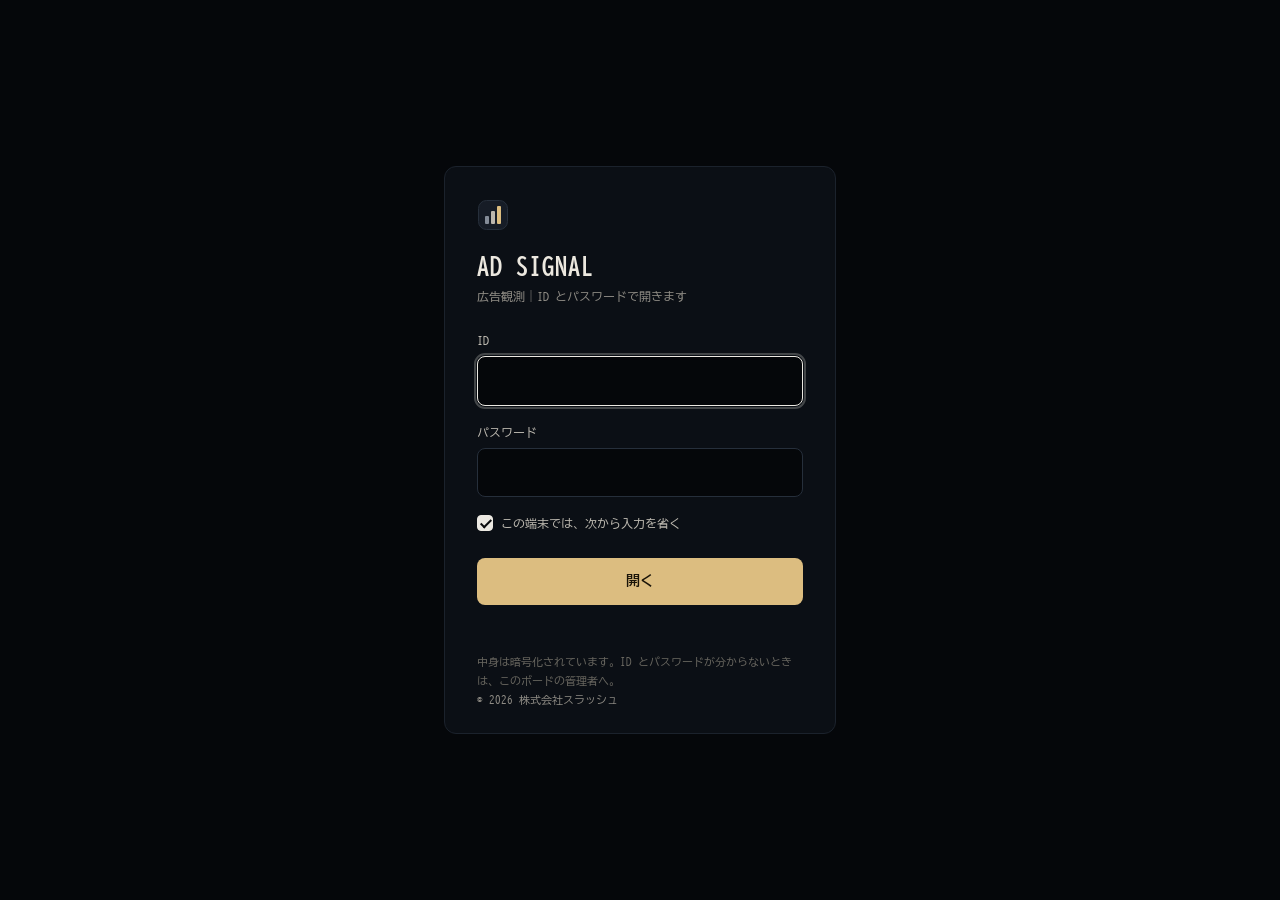
